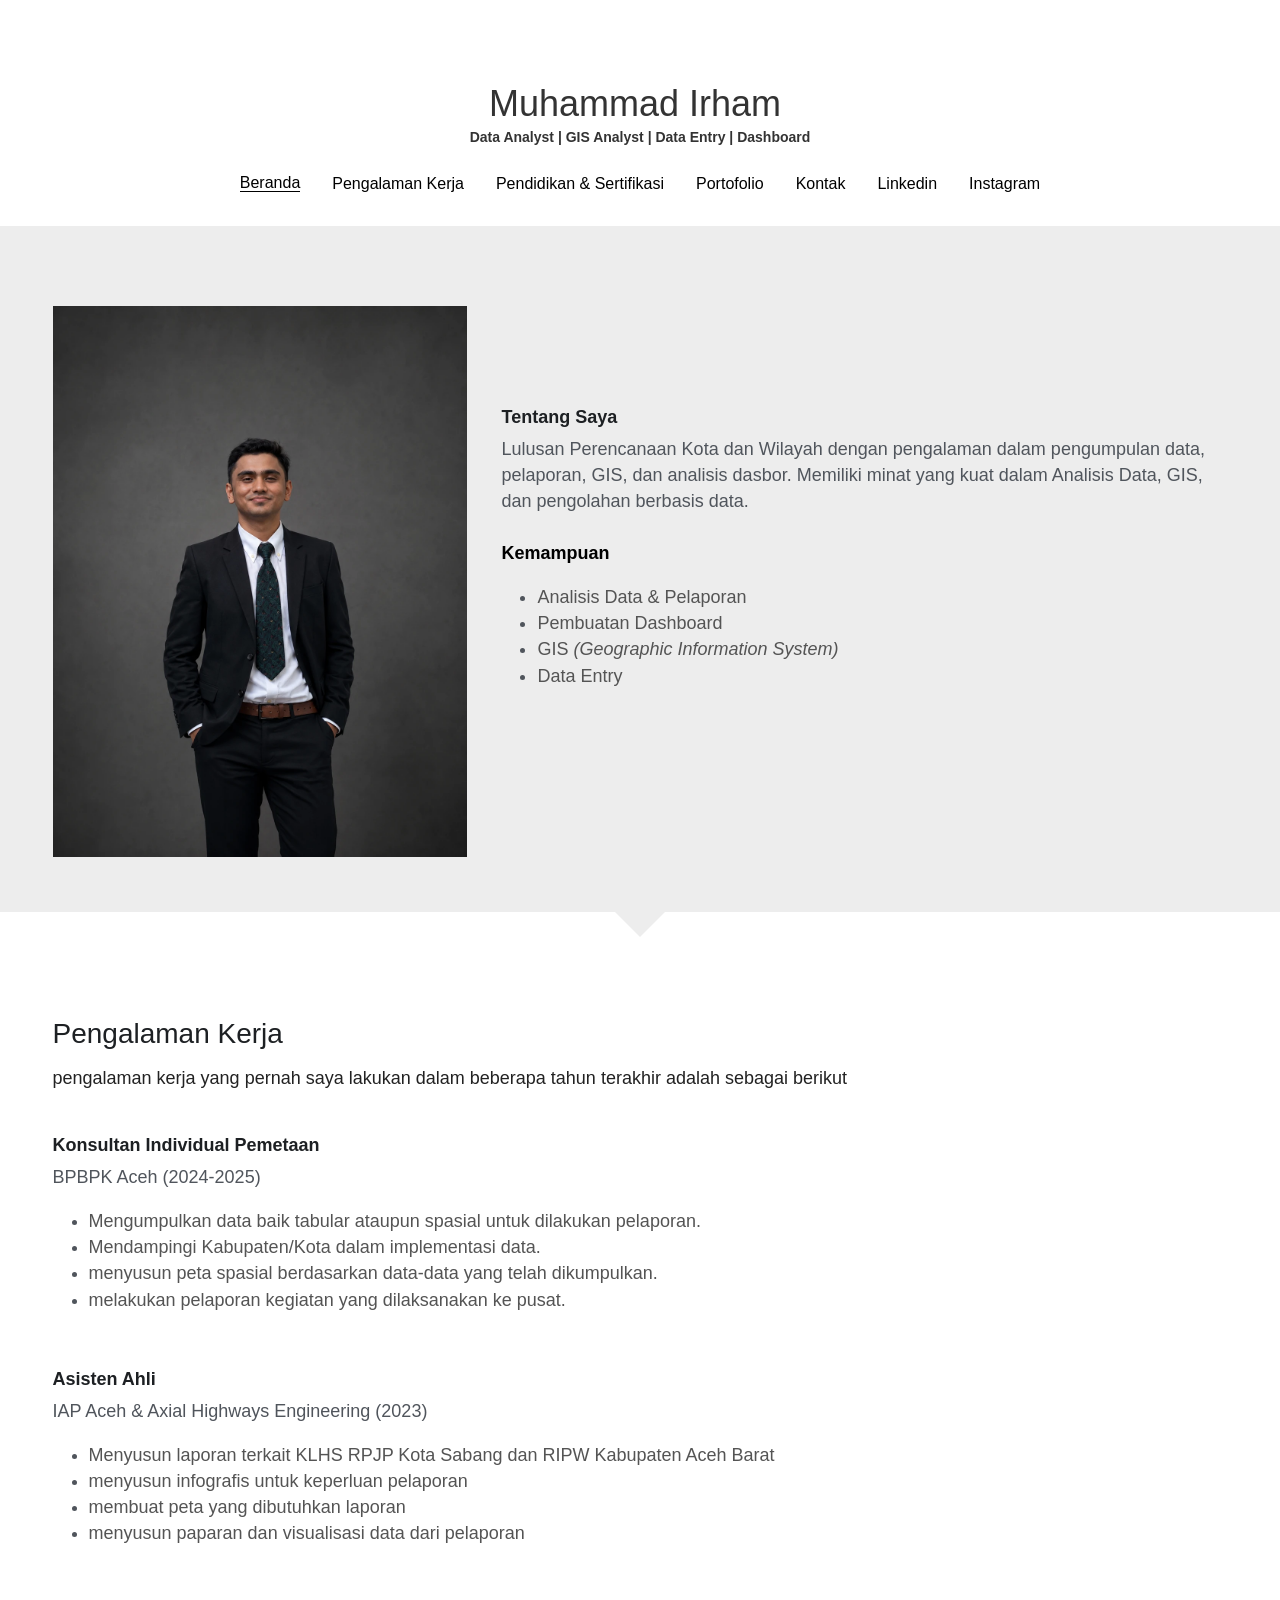
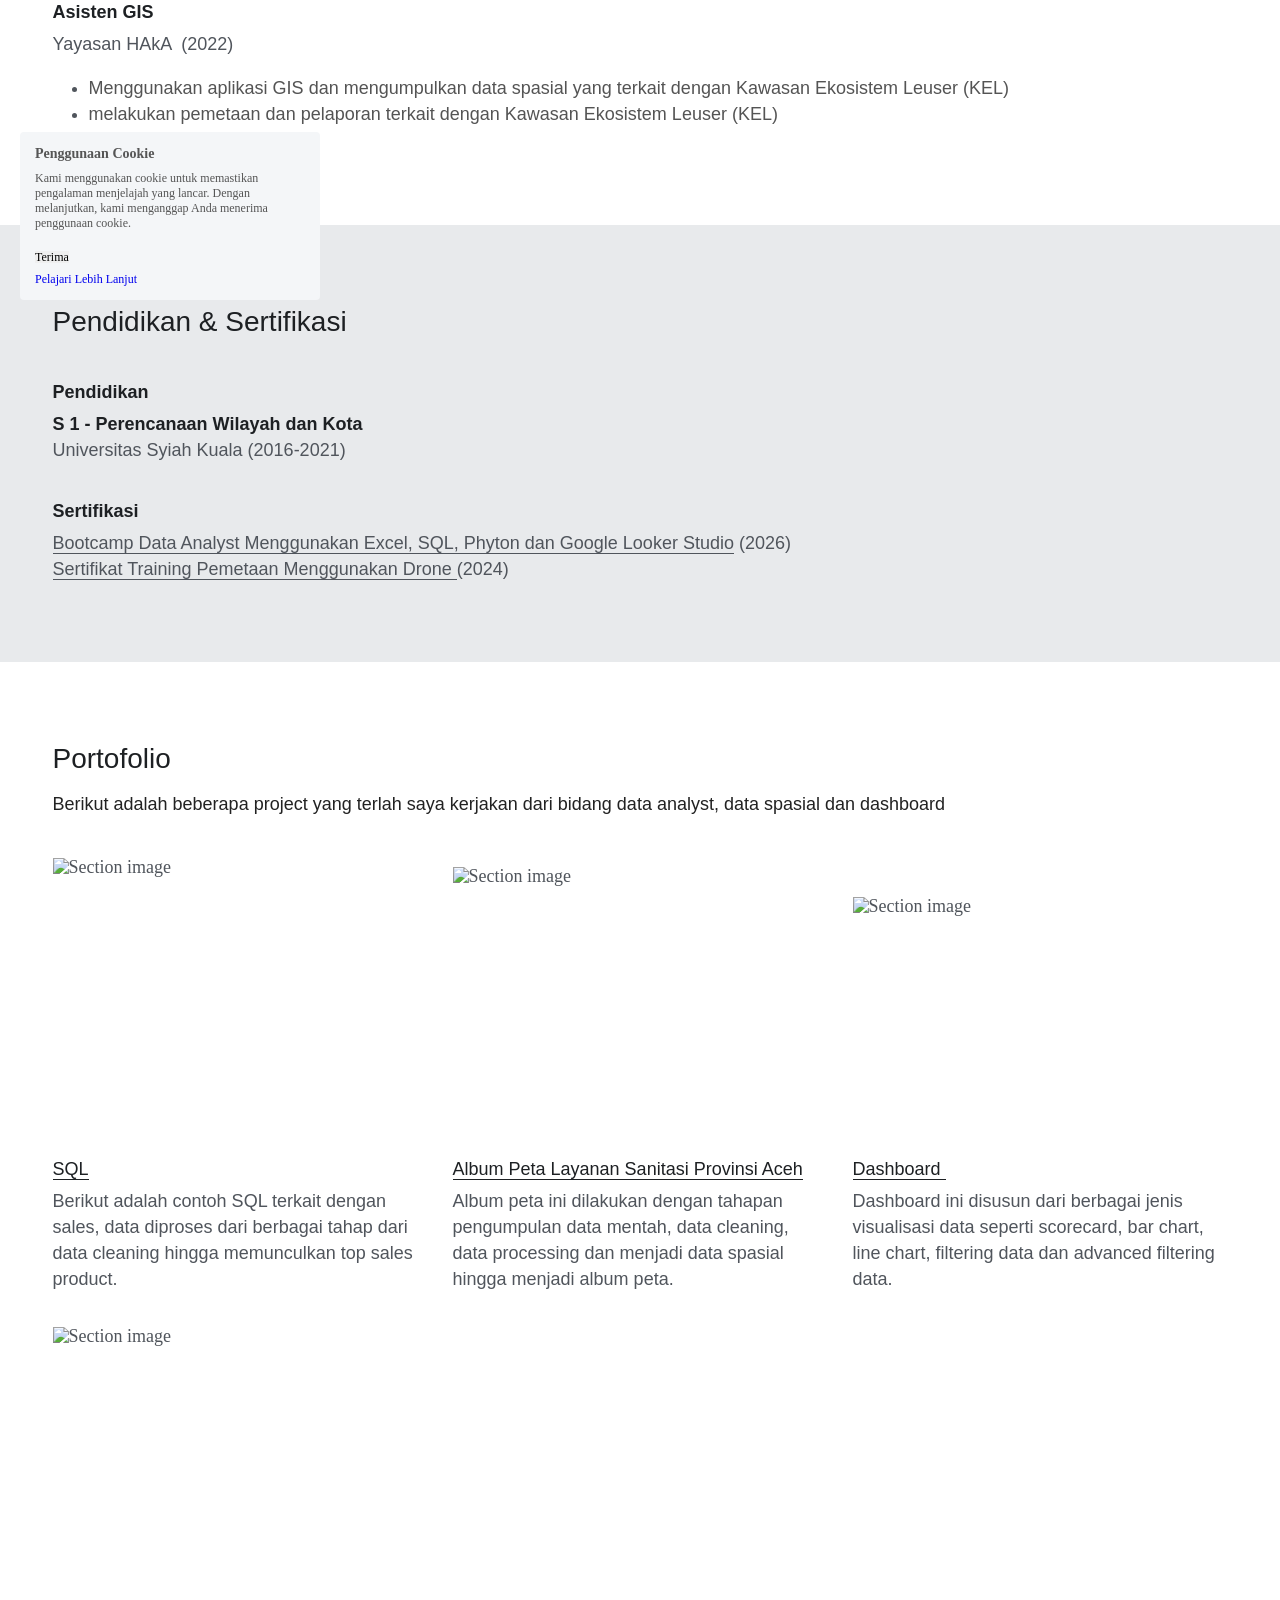
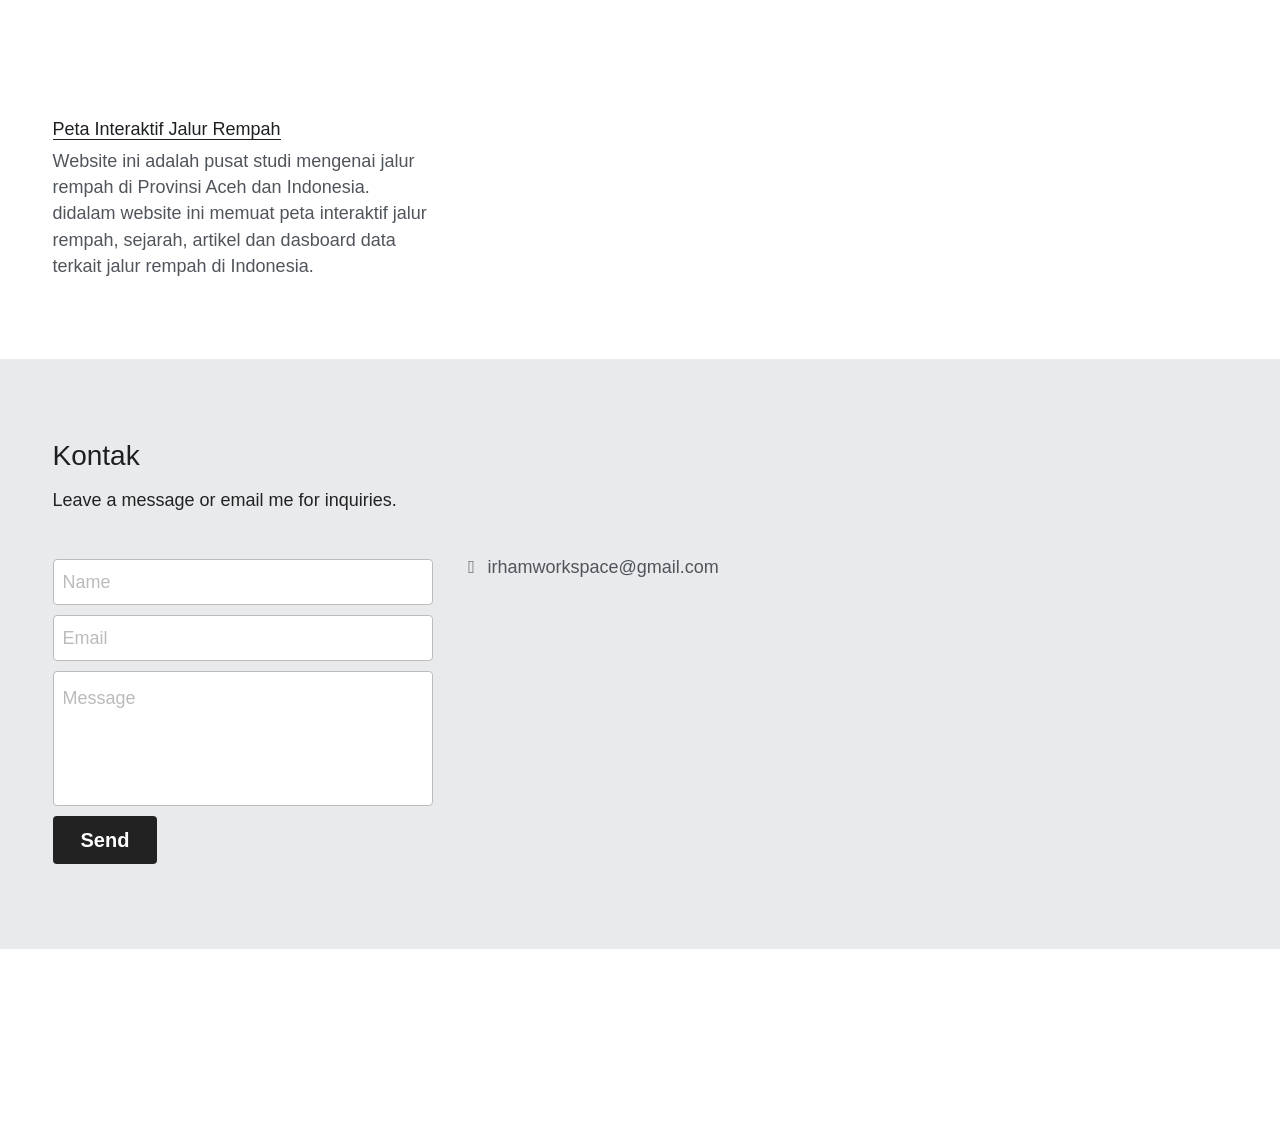
==== Website Portofolio Muhammad Irham.html @ 1e90a268 "Add files via upload" ====
<!DOCTYPE html>
<!-- saved from url=(0041)https://irhamportofolio.mystrikingly.com/ -->
<html itemscope="" itemtype="http://schema.org/WebPage" lang="id" xmlns:og="http://ogp.me/ns#" xmlns="http://www.w3.org/1999/xhtml"><head><meta http-equiv="Content-Type" content="text/html; charset=UTF-8"><style data-rc-order="prependQueue" data-rc-priority="-999" data-css-hash="tu2xys" data-token-hash="1yptnjj">.anticon{display:inline-flex;align-items:center;color:inherit;font-style:normal;line-height:0;text-align:center;text-transform:none;vertical-align:-0.125em;text-rendering:optimizeLegibility;-webkit-font-smoothing:antialiased;-moz-osx-font-smoothing:grayscale;}.anticon >*{line-height:1;}.anticon svg{display:inline-block;}.anticon .anticon .anticon-icon{display:block;}</style><style data-rc-order="prependQueue" data-rc-priority="-999" data-css-hash="czyo4o" data-token-hash="1yptnjj">[class^="s-kit-modal"],[class*=" s-kit-modal"]{font-family:'open_sans','Open Sans',sans-serif;font-size:12px;box-sizing:border-box;}[class^="s-kit-modal"]::before,[class*=" s-kit-modal"]::before,[class^="s-kit-modal"]::after,[class*=" s-kit-modal"]::after{box-sizing:border-box;}[class^="s-kit-modal"] [class^="s-kit-modal"],[class*=" s-kit-modal"] [class^="s-kit-modal"],[class^="s-kit-modal"] [class*=" s-kit-modal"],[class*=" s-kit-modal"] [class*=" s-kit-modal"]{box-sizing:border-box;}[class^="s-kit-modal"] [class^="s-kit-modal"]::before,[class*=" s-kit-modal"] [class^="s-kit-modal"]::before,[class^="s-kit-modal"] [class*=" s-kit-modal"]::before,[class*=" s-kit-modal"] [class*=" s-kit-modal"]::before,[class^="s-kit-modal"] [class^="s-kit-modal"]::after,[class*=" s-kit-modal"] [class^="s-kit-modal"]::after,[class^="s-kit-modal"] [class*=" s-kit-modal"]::after,[class*=" s-kit-modal"] [class*=" s-kit-modal"]::after{box-sizing:border-box;}.s-kit-modal-root .s-kit-modal-wrap-rtl{direction:rtl;}.s-kit-modal-root .s-kit-modal-centered{text-align:center;}.s-kit-modal-root .s-kit-modal-centered::before{display:inline-block;width:0;height:100%;vertical-align:middle;content:"";}.s-kit-modal-root .s-kit-modal-centered .s-kit-modal{top:0;display:inline-block;padding-bottom:0;text-align:start;vertical-align:middle;}@media (max-width: 767px){.s-kit-modal-root .s-kit-modal{margin:8px auto;}.s-kit-modal-root .s-kit-modal-centered .s-kit-modal{flex:1;}}.s-kit-modal{box-sizing:border-box;margin:0 auto;padding:0;color:rgba(0,0,0,0.88);font-size:12px;line-height:1.5714285714285714;list-style:none;font-family:'open_sans','Open Sans',sans-serif;pointer-events:none;position:relative;top:100px;width:auto;padding-bottom:24px;}.s-kit-modal .s-kit-modal-title{margin:0;color:#4b5056;font-weight:600;font-size:20px;line-height:1.5;word-wrap:break-word;}.s-kit-modal .s-kit-modal-content{position:relative;background-color:#ffffff;background-clip:padding-box;border:0;border-radius:3px;box-shadow:none;pointer-events:auto;}.s-kit-modal .s-kit-modal-close{position:absolute;right:15px;z-index:1010;padding:0;color:rgba(0,0,0,0.45);font-weight:600;line-height:1;text-decoration:none;background:transparent;border-radius:3px;border:0;outline:0;cursor:pointer;transition:color 0.2s,background-color 0.2s;}.s-kit-modal .s-kit-modal-close-x{display:flex;font-size:30px;font-style:normal;justify-content:center;text-transform:none;text-rendering:auto;}.s-kit-modal .s-kit-modal-close:disabled{pointer-events:none;}.s-kit-modal .s-kit-modal-close:hover{color:rgba(0,0,0,0.88);background-color:rgba(0,0,0,0.06);text-decoration:none;}.s-kit-modal .s-kit-modal-close:active{background-color:rgba(0,0,0,0.15);}.s-kit-modal .s-kit-modal-close:focus-visible{outline:3px solid #91caff;outline-offset:1px;transition:outline-offset 0s,outline 0s;}.s-kit-modal .s-kit-modal-header{color:rgba(0,0,0,0.88);background:#ffffff;border-radius:3px 3px 0 0;border-bottom:none;}.s-kit-modal .s-kit-modal-body{font-size:12px;line-height:1.5714285714285714;word-wrap:break-word;}.s-kit-modal .s-kit-modal-body .s-kit-modal-body-skeleton{width:100%;height:100%;display:flex;justify-content:center;align-items:center;margin:16px auto;}.s-kit-modal .s-kit-modal-footer{text-align:end;background:transparent;margin-top:12px;padding:0;border-top:none;border-radius:0;}.s-kit-modal .s-kit-modal-footer >.s-kit-btn+.s-kit-btn{margin-left:8px;}.s-kit-modal .s-kit-modal-open{overflow:hidden;}.s-kit-modal-pure-panel{top:auto;padding:0;display:flex;flex-direction:column;}.s-kit-modal-pure-panel .s-kit-modal-content,.s-kit-modal-pure-panel .s-kit-modal-body,.s-kit-modal-pure-panel .s-kit-modal-confirm-body-wrapper{display:flex;flex-direction:column;flex:auto;}.s-kit-modal-pure-panel .s-kit-modal-confirm-body{margin-bottom:auto;}.s-kit-modal-root .s-kit-modal-wrap-rtl{direction:rtl;}.s-kit-modal-root .s-kit-modal-wrap-rtl .s-kit-modal-confirm-body{direction:rtl;}.s-kit-modal-root .s-kit-modal.s-kit-zoom-enter,.s-kit-modal-root .s-kit-modal.s-kit-zoom-appear{transform:none;opacity:0;animation-duration:0.3s;user-select:none;}.s-kit-modal-root .s-kit-modal.s-kit-zoom-leave .s-kit-modal-content{pointer-events:none;}.s-kit-modal-root .s-kit-modal-mask{position:fixed;top:0;right:0;bottom:0;left:0;z-index:1000;height:100%;background-color:rgba(0, 0, 0, 0.6);pointer-events:none;}.s-kit-modal-root .s-kit-modal-mask .s-kit-modal-hidden{display:none;}.s-kit-modal-root .s-kit-modal-wrap{position:fixed;top:0;right:0;bottom:0;left:0;overflow:auto;outline:0;-webkit-overflow-scrolling:touch;}.s-kit-modal-root .s-kit-fade-enter,.s-kit-modal-root .s-kit-fade-appear{animation-duration:0.2s;animation-fill-mode:both;animation-play-state:paused;}.s-kit-modal-root .s-kit-fade-leave{animation-duration:0.2s;animation-fill-mode:both;animation-play-state:paused;}.s-kit-modal-root .s-kit-fade-enter.s-kit-fade-enter-active,.s-kit-modal-root .s-kit-fade-appear.s-kit-fade-appear-active{animation-name:antFadeIn;animation-play-state:running;}.s-kit-modal-root .s-kit-fade-leave.s-kit-fade-leave-active{animation-name:antFadeOut;animation-play-state:running;pointer-events:none;}.s-kit-modal-root .s-kit-fade-enter,.s-kit-modal-root .s-kit-fade-appear{opacity:0;animation-timing-function:linear;}.s-kit-modal-root .s-kit-fade-leave{animation-timing-function:linear;}.s-kit-zoom-enter,.s-kit-zoom-appear{animation-duration:0.2s;animation-fill-mode:both;animation-play-state:paused;}.s-kit-zoom-leave{animation-duration:0.2s;animation-fill-mode:both;animation-play-state:paused;}.s-kit-zoom-enter.s-kit-zoom-enter-active,.s-kit-zoom-appear.s-kit-zoom-appear-active{animation-name:antZoomIn;animation-play-state:running;}.s-kit-zoom-leave.s-kit-zoom-leave-active{animation-name:antZoomOut;animation-play-state:running;pointer-events:none;}.s-kit-zoom-enter,.s-kit-zoom-appear{transform:scale(0);opacity:0;animation-timing-function:cubic-bezier(0.08, 0.82, 0.17, 1);}.s-kit-zoom-enter-prepare,.s-kit-zoom-appear-prepare{transform:none;}.s-kit-zoom-leave{animation-timing-function:cubic-bezier(0.78, 0.14, 0.15, 0.86);}.s-kit-modal-root .s-kit-modal{--s-kit-modal-sm-width:var(--s-kit-modal-xs-width);--s-kit-modal-md-width:var(--s-kit-modal-sm-width);--s-kit-modal-lg-width:var(--s-kit-modal-md-width);--s-kit-modal-xl-width:var(--s-kit-modal-lg-width);--s-kit-modal-xxl-width:var(--s-kit-modal-xl-width);width:var(--s-kit-modal-xs-width);}@media (min-width: 576px){.s-kit-modal-root .s-kit-modal{width:var(--s-kit-modal-sm-width);}}@media (min-width: 768px){.s-kit-modal-root .s-kit-modal{width:var(--s-kit-modal-md-width);}}@media (min-width: 992px){.s-kit-modal-root .s-kit-modal{width:var(--s-kit-modal-lg-width);}}@media (min-width: 1200px){.s-kit-modal-root .s-kit-modal{width:var(--s-kit-modal-xl-width);}}@media (min-width: 1600px){.s-kit-modal-root .s-kit-modal{width:var(--s-kit-modal-xxl-width);}}</style><style data-rc-order="prependQueue" data-rc-priority="-999" data-css-hash="_effect-antFadeIn">@keyframes antFadeIn{0%{opacity:0;}100%{opacity:1;}}</style><style data-rc-order="prependQueue" data-rc-priority="-999" data-css-hash="_effect-antFadeOut">@keyframes antFadeOut{0%{opacity:1;}100%{opacity:0;}}</style><style data-rc-order="prependQueue" data-rc-priority="-999" data-css-hash="_effect-antZoomIn">@keyframes antZoomIn{0%{transform:scale(0.2);opacity:0;}100%{transform:scale(1);opacity:1;}}</style><style data-rc-order="prependQueue" data-rc-priority="-999" data-css-hash="_effect-antZoomOut">@keyframes antZoomOut{0%{transform:scale(1);}100%{transform:scale(0.2);opacity:0;}}</style><style data-rc-order="prependQueue" data-css-hash="1yvhc8f" data-token-hash="6iifby">.anticon{display:inline-flex;align-items:center;color:inherit;font-style:normal;line-height:0;text-align:center;text-transform:none;vertical-align:-0.125em;text-rendering:optimizeLegibility;-webkit-font-smoothing:antialiased;-moz-osx-font-smoothing:grayscale;}.anticon >*{line-height:1;}.anticon svg{display:inline-block;}.anticon .anticon .anticon-icon{display:block;}</style>
<title>Irham's Portofolio on Strikingly</title>
<!-- removing_gon has activated 100%, so we add not_removing_gon rollout for specific user -->
<script async="" type="text/javascript" src="./Website Portofolio Muhammad Irham_files/bugsnag-3.min.js.download"></script><script type="text/javascript" async="" src="./Website Portofolio Muhammad Irham_files/keen.min.js.download"></script><script async="" src="./Website Portofolio Muhammad Irham_files/analytics.js.download"></script><script>
//<![CDATA[
window.$S={};$S.app_instances=[];$S.nav=[{"name":"\/home","uid":"2e74e4ab-fbbb-4103-b5e5-07cab5f9227f","memberOnly":false,"hasPassword":false,"isHomePage":true}];$S.conf={"SUPPORTED_CURRENCY":[{"code":"AED","symbol":"\u062f.\u0625","decimal":".","thousand":",","precision":2,"name":"Dirham Uni Emirat Arab"},{"code":"AFN","symbol":"\u060b","decimal":".","thousand":",","precision":2,"name":"Afghani Afghanistan"},{"code":"ALL","symbol":"Lek","decimal":",","thousand":".","precision":2,"name":"Lek Albania"},{"code":"AMD","symbol":"\u058f","decimal":",","thousand":".","precision":2,"name":"Dram Armenia"},{"code":"ANG","symbol":"\u0192","decimal":",","thousand":".","precision":2,"name":"Gulden Antillen Belanda"},{"code":"AOA","symbol":"Kz","decimal":",","thousand":".","precision":2,"name":"Kwanza Angola"},{"code":"ARS","symbol":"$","decimal":",","thousand":".","precision":2,"name":"Peso Argentina"},{"code":"AUD","symbol":"A$","decimal":".","thousand":" ","precision":2,"name":"Dolar Australia"},{"code":"AWG","symbol":"\u0192","decimal":".","thousand":",","precision":2,"name":"Florin Aruba"},{"code":"AZN","symbol":"\u20bc","decimal":".","thousand":",","precision":2,"name":"Manat Azerbaijan"},{"code":"BAM","symbol":"KM","decimal":",","thousand":".","precision":2,"name":"Mark Bosnia dan Herzegovina"},{"code":"BBD","symbol":"$","decimal":".","thousand":",","precision":2,"name":"Dolar Barbados"},{"code":"BDT","symbol":"Tk","decimal":".","thousand":",","precision":2,"name":"Taka Bangladesh"},{"code":"BGN","symbol":"\u043b\u0432","decimal":",","thousand":".","precision":2,"name":"Lev Bulgaria"},{"code":"BHD","symbol":"\u062f.\u0628","decimal":".","thousand":",","precision":3,"name":"Dinar Bahrain"},{"code":"BIF","symbol":"FBu","decimal":".","thousand":",","precision":0,"name":"Franc Burundi"},{"code":"BMD","symbol":"$","decimal":".","thousand":",","precision":2,"name":"Dolar Bermuda"},{"code":"BND","symbol":"$","decimal":".","thousand":",","precision":2,"name":"Dolar Brunei"},{"code":"BOB","symbol":"$b","decimal":",","thousand":".","precision":2,"name":"Boliviano Bolivia"},{"code":"BRL","symbol":"R$","decimal":",","thousand":".","precision":2,"name":"Real Brasil","format":"%s %v"},{"code":"BSD","symbol":"$","decimal":".","thousand":",","precision":2,"name":"Dolar Bahama"},{"code":"BTN","symbol":"Nu.","decimal":".","thousand":",","precision":2,"name":"Ngultrum Bhutan"},{"code":"BWP","symbol":"P","decimal":".","thousand":",","precision":2,"name":"Pula Botswana"},{"code":"BYN","symbol":"Br","decimal":".","thousand":",","precision":2,"name":"Ruble Belarusia"},{"code":"BZD","symbol":"BZ$","decimal":".","thousand":",","precision":2,"name":"Dolar Belize"},{"code":"CAD","symbol":"$","decimal":".","thousand":",","precision":2,"name":"Dolar Kanada"},{"code":"CDF","symbol":"FC","decimal":".","thousand":",","precision":2,"name":"Franc Kongo"},{"code":"CHF","symbol":"CHF","decimal":".","thousand":"'","precision":2,"name":"Franc Swiss","format":"%s %v"},{"code":"CLP","symbol":"$","decimal":"","thousand":".","precision":0,"name":"Peso Chili"},{"code":"CNY","symbol":"\u00a5","decimal":".","thousand":",","precision":2,"name":"Yuan Cina"},{"code":"CRC","symbol":"\u20a1","decimal":",","thousand":".","precision":2,"name":"Col\u00f3n Costa Rica"},{"code":"CUP","symbol":"$","decimal":".","thousand":",","precision":2,"name":"Peso Cuba"},{"code":"CVE","symbol":"$","decimal":".","thousand":",","precision":2,"name":"Escudo Tanjung Verde"},{"code":"CZK","symbol":"K\u010d","decimal":",","thousand":".","precision":2,"name":"Koruna Ceko","format":"%v %s"},{"code":"DJF","symbol":"Fdj","decimal":".","thousand":",","precision":0,"name":"Franc Djibouti"},{"code":"DKK","symbol":"kr","decimal":".","thousand":",","precision":2,"name":"Krone Denmark","format":"%v %s"},{"code":"DOP","symbol":"RD$","decimal":".","thousand":",","precision":2,"name":"Peso Dominika"},{"code":"DZD","symbol":"\u062f\u062c","decimal":",","thousand":".","precision":2,"name":"Dinar Aljazair"},{"code":"EGP","symbol":"E\u00a3","decimal":".","thousand":",","precision":2,"name":"Pound Mesir"},{"code":"ERN","symbol":"Nkf","decimal":".","thousand":",","precision":2,"name":"Nakfa Eritrea"},{"code":"ETB","symbol":"Br","decimal":".","thousand":",","precision":2,"name":"Birr Ethiopia"},{"code":"EUR","symbol":"\u20ac","decimal":",","thousand":".","precision":2,"name":"Euro","format":"%v %s"},{"code":"FJD","symbol":"$","decimal":".","thousand":",","precision":2,"name":"Dolar Fiji"},{"code":"FKP","symbol":"\u00a3","decimal":".","thousand":",","precision":2,"name":"Pound Kepulauan Falkland"},{"code":"GBP","symbol":"\u00a3","decimal":".","thousand":",","precision":2,"name":"Pound Inggris"},{"code":"GEL","symbol":"\u10da","decimal":",","thousand":".","precision":2,"name":"Lari Georgia"},{"code":"GGP","symbol":"\u00a3","decimal":".","thousand":",","precision":2,"name":"Pound Guernsey"},{"code":"GHS","symbol":"GH\u20b5","decimal":".","thousand":",","precision":2,"name":"Cedi Ghana"},{"code":"GIP","symbol":"\u00a3","decimal":".","thousand":",","precision":2,"name":"Pound Gibraltar"},{"code":"GMD","symbol":"D","decimal":".","thousand":",","precision":2,"name":"Dalasi Gambia"},{"code":"GNF","symbol":"\u20a3","decimal":".","thousand":",","precision":0,"name":"Franc Guinea"},{"code":"GTQ","symbol":"Q","decimal":".","thousand":",","precision":2,"name":"Quetzal Guatemala"},{"code":"GYD","symbol":"G$","decimal":".","thousand":",","precision":2,"name":"Dolar Guyana"},{"code":"HKD","symbol":"HK$","decimal":".","thousand":",","precision":2,"name":"Dolar Hong Kong"},{"code":"HNL","symbol":"L","decimal":".","thousand":",","precision":2,"name":"Lempira Honduras"},{"code":"HRK","symbol":"kn","decimal":".","thousand":",","precision":2,"name":"Kuna Kroasia"},{"code":"HTG","symbol":"G","decimal":".","thousand":",","precision":2,"name":"Gourde Haiti"},{"code":"HUF","symbol":"Ft","decimal":"","thousand":",","precision":0,"name":"Forint Hungaria","format":"%v %s"},{"code":"ILS","symbol":"\u20aa","decimal":".","thousand":",","precision":2,"name":"Shekel Baru Israel"},{"code":"IMP","symbol":"\u00a3","decimal":".","thousand":",","precision":2,"name":"Pound Isle of Man"},{"code":"INR","symbol":"\u20b9","decimal":".","thousand":",","precision":2,"name":"Rupee India"},{"code":"IQD","symbol":"\u062f.\u0639","decimal":".","thousand":",","precision":3,"name":"Dinar Iraq"},{"code":"IRR","symbol":"\u062a\u0648\u0645\u0627\u0646","decimal":".","thousand":",","precision":2,"name":"Rial Iran"},{"code":"ISK","symbol":"kr","decimal":",","thousand":".","precision":2,"name":"Krona Islandia"},{"code":"JEP","symbol":"\u00a3","decimal":".","thousand":",","precision":2,"name":"Pound Jersey"},{"code":"JMD","symbol":"J$","decimal":".","thousand":",","precision":2,"name":"Dolar Jamaika"},{"code":"JOD","symbol":"JD","decimal":".","thousand":",","precision":3,"name":"Dinar Yordania"},{"code":"JPY","symbol":"\u00a5","decimal":"","thousand":",","precision":0,"name":"Yen Jepang","format":"%s %v"},{"code":"KES","symbol":"KSh","decimal":".","thousand":",","precision":2,"name":"Shilling Kenya"},{"code":"KGS","symbol":"\u043b\u0432","decimal":",","thousand":".","precision":2,"name":"Som Kirgizstan"},{"code":"KHR","symbol":"\u17db","decimal":".","thousand":",","precision":2,"name":"Riel Kamboja"},{"code":"KMF","symbol":"CF","decimal":".","thousand":",","precision":0,"name":"Franc Komoro"},{"code":"KPW","symbol":"\u20a9","decimal":".","thousand":",","precision":2,"name":"Won Korea Utara"},{"code":"KRW","symbol":"\uc6d0","decimal":"","thousand":",","precision":0,"name":"Won Korea Selatan","format":"%v %s"},{"code":"KWD","symbol":"\u062f.\u0643","decimal":".","thousand":",","precision":3,"name":"Dinar Kuwait"},{"code":"KYD","symbol":"CI$","decimal":".","thousand":",","precision":2,"name":"Dolar Kepulauan Cayman"},{"code":"KZT","symbol":"\u20b8","decimal":",","thousand":".","precision":2,"name":"Tenge Kazakhstan"},{"code":"LBP","symbol":"LL","decimal":".","thousand":",","precision":2,"name":"Pound Lebanon"},{"code":"LKR","symbol":"\u20a8","decimal":".","thousand":",","precision":2,"name":"Rupee Sri Lanka"},{"code":"LRD","symbol":"LR$","decimal":".","thousand":",","precision":2,"name":"Dolar Liberia"},{"code":"LSL","symbol":"M","decimal":".","thousand":",","precision":2,"name":"Loti Lesotho"},{"code":"LYD","symbol":"LD","decimal":".","thousand":",","precision":3,"name":"Dinar Libya"},{"code":"MAD","symbol":"\u062f.\u0645.","decimal":",","thousand":".","precision":2,"name":"Dirham Maroko"},{"code":"MDL","symbol":"L","decimal":",","thousand":".","precision":2,"name":"Leu Moldova"},{"code":"MGA","symbol":"Ar","decimal":".","thousand":",","precision":0,"name":"Ariary Malagasi"},{"code":"MKD","symbol":"\u0434\u0435\u043d","decimal":",","thousand":".","precision":2,"name":"Denar Makedonia"},{"code":"MMK","symbol":"Ks","decimal":".","thousand":",","precision":2,"name":"Kyat Myanmar"},{"code":"MNT","symbol":"\u20ae","decimal":".","thousand":",","precision":2,"name":"Tugrik Mongolia"},{"code":"MOP","symbol":"MOP$","decimal":".","thousand":",","precision":2,"name":"Pataca Makau"},{"code":"MRO","symbol":"UM","decimal":".","thousand":",","precision":2,"name":"Ouguiya Mauritania"},{"code":"MRU","symbol":"UM","decimal":".","thousand":",","precision":2,"name":"Mauritanian ouguiya"},{"code":"MUR","symbol":"\u20a8","decimal":".","thousand":",","precision":2,"name":"Rupee Mauritius"},{"code":"MVR","symbol":"Rf","decimal":".","thousand":",","precision":2,"name":"Rufiyaa Maladewa"},{"code":"MWK","symbol":"K","decimal":".","thousand":",","precision":2,"name":"Kwacha Malawi"},{"code":"MXN","symbol":"$","decimal":".","thousand":",","precision":2,"name":"Peso Meksiko"},{"code":"MYR","symbol":"RM","decimal":".","thousand":",","precision":2,"name":"Ringgit Malaysia"},{"code":"MZN","symbol":"MT","decimal":",","thousand":".","precision":2,"name":"Metical Mozambik"},{"code":"NAD","symbol":"N$","decimal":".","thousand":",","precision":2,"name":"Dolar Namibia"},{"code":"NGN","symbol":"\u20a6","decimal":".","thousand":",","precision":2,"name":"Naira Nigeria"},{"code":"NIO","symbol":"C$","decimal":".","thousand":",","precision":2,"name":"C\u00f3rdoba Nikaragua"},{"code":"NOK","symbol":"kr","decimal":",","thousand":".","precision":2,"name":"Krone Norwegia","format":"%v %s"},{"code":"NPR","symbol":"\u20a8","decimal":".","thousand":",","precision":2,"name":"Rupee Nepal"},{"code":"NZD","symbol":"$","decimal":".","thousand":",","precision":2,"name":"Dolar Selandia Baru"},{"code":"OMR","symbol":"\u0631.\u0639.","decimal":".","thousand":",","precision":3,"name":"Rial Oman"},{"code":"PAB","symbol":"B\/.","decimal":".","thousand":",","precision":2,"name":"Balboa Panama"},{"code":"PEN","symbol":"S\/.","decimal":".","thousand":",","precision":2,"name":"Sol Peru"},{"code":"PGK","symbol":"K","decimal":".","thousand":",","precision":2,"name":"Kina Papua Nugini"},{"code":"PHP","symbol":"\u20b1","decimal":".","thousand":",","precision":2,"name":"Peso Filipina"},{"code":"PKR","symbol":"\u20a8","decimal":".","thousand":",","precision":2,"name":"Rupee Pakistan"},{"code":"PLN","symbol":"z\u0142","decimal":",","thousand":" ","precision":2,"name":"Zloty Polandia","format":"%v %s"},{"code":"PYG","symbol":"\u20b2","decimal":",","thousand":".","precision":0,"name":"Guaran\u00ed Paraguay"},{"code":"QAR","symbol":"\u0631.\u0642","decimal":".","thousand":",","precision":2,"name":"Riyal Qatar"},{"code":"RON","symbol":"lei","decimal":",","thousand":".","precision":2,"name":"Leu Rumania"},{"code":"RSD","symbol":"\u0434\u0438\u043d","decimal":",","thousand":".","precision":2,"name":"Dinar Serbia"},{"code":"RUB","symbol":"\u20bd","decimal":",","thousand":".","precision":2,"name":"Rubel Rusia","format":"%v %s"},{"code":"RWF","symbol":"FRw","decimal":".","thousand":",","precision":0,"name":"Franc Rwanda"},{"code":"SAR","symbol":"\u0631.\u0633","decimal":".","thousand":",","precision":2,"name":"Riyal Arab Saudi"},{"code":"SBD","symbol":"SI$","decimal":".","thousand":",","precision":2,"name":"Dolar Kepulauan Solomon"},{"code":"SCR","symbol":"SRe","decimal":".","thousand":",","precision":2,"name":"Rupee Seychelles"},{"code":"SDG","symbol":"SDG","decimal":".","thousand":",","precision":2,"name":"Pound Sudan"},{"code":"SEK","symbol":"kr","decimal":".","thousand":" ","precision":2,"name":"Krona Swedia","format":"%v %s"},{"code":"SGD","symbol":"S$","decimal":".","thousand":",","precision":2,"name":"Dolar Singapura"},{"code":"SHP","symbol":"\u00a3","decimal":".","thousand":",","precision":2,"name":"Pound Saint Helena"},{"code":"SLL","symbol":"Le","decimal":".","thousand":",","precision":2,"name":"Leone Sierra Leone"},{"code":"SOS","symbol":"S","decimal":".","thousand":",","precision":2,"name":"Shilling Somalia"},{"code":"SRD","symbol":"$","decimal":",","thousand":".","precision":2,"name":"Dolar Suriname"},{"code":"SSP","symbol":"SS\u00a3","decimal":".","thousand":",","precision":2,"name":"Pound Sudan Selatan"},{"code":"STD","symbol":"Db","decimal":".","thousand":",","precision":2,"name":"Dobra S\u00e3o Tom\u00e9"},{"code":"STN","symbol":"Db","decimal":".","thousand":",","precision":2,"name":"Dobra Sao Tome dan Principe"},{"code":"SYP","symbol":"LS","decimal":".","thousand":",","precision":2,"name":"Syrian pound"},{"code":"SZL","symbol":"E","decimal":".","thousand":",","precision":2,"name":"Lilangeni Swaziland"},{"code":"THB","symbol":"\u0e3f","decimal":".","thousand":",","precision":2,"name":"Baht Thailand"},{"code":"TJS","symbol":"SM","decimal":".","thousand":",","precision":2,"name":"Somoni Tajikistan"},{"code":"TMT","symbol":"T","decimal":".","thousand":",","precision":2,"name":"Manat Turkmenistan"},{"code":"TND","symbol":"\u062f.\u062a","decimal":".","thousand":",","precision":3,"name":"Dinar Tunisia"},{"code":"TOP","symbol":"T$","decimal":".","thousand":",","precision":2,"name":"Pa\u02bbanga Tonga"},{"code":"TRY","symbol":"\u20ba","decimal":".","thousand":",","precision":2,"name":"Lira Turki"},{"code":"TTD","symbol":"TT$","decimal":".","thousand":",","precision":2,"name":"Dolar Trinidad dan Tobago"},{"code":"TWD","symbol":"NT$","decimal":"","thousand":",","precision":0,"name":"Dolar Baru Taiwan"},{"code":"TZS","symbol":"Tsh","decimal":".","thousand":",","precision":2,"name":"Shilling Tanzania"},{"code":"UAH","symbol":"\u20b4","decimal":".","thousand":",","precision":2,"name":"Hryvnia Ukraina"},{"code":"UGX","symbol":"USh","decimal":".","thousand":",","precision":2,"name":"Shilling Uganda"},{"code":"USD","symbol":"$","decimal":".","thousand":",","precision":2,"name":"Dolar Amerika Serikat"},{"code":"UYU","symbol":"$U","decimal":",","thousand":".","precision":2,"name":"Peso Uruguay"},{"code":"UZS","symbol":"\u043b\u0432","decimal":",","thousand":".","precision":2,"name":"So\u02bbm Uzbekistan"},{"code":"VES","symbol":"Bs.S.","decimal":".","thousand":",","precision":2,"name":"Bol\u00edvar Venezuela"},{"code":"VUV","symbol":"VT","decimal":".","thousand":",","precision":0,"name":"Vatu Vanuatu"},{"code":"WST","symbol":"WS$","decimal":".","thousand":",","precision":2,"name":"T\u0101l\u0101 Samoa"},{"code":"XAF","symbol":"FCFA","decimal":".","thousand":",","precision":0,"name":"Franc CFA Afrika Tengah"},{"code":"XCD","symbol":"EC$","decimal":".","thousand":",","precision":2,"name":"Dolar Karibia Timur"},{"code":"XDR","symbol":"SDR","decimal":".","thousand":"","precision":0,"name":"Hak penarikan khusus"},{"code":"XOF","symbol":"CFA","decimal":".","thousand":",","precision":0,"name":"Franc CFA Afrika Barat"},{"code":"XPF","symbol":"\u20a3","decimal":".","thousand":",","precision":0,"name":"Franc CFP"},{"code":"YER","symbol":"\u0631.\u064a","decimal":".","thousand":",","precision":2,"name":"Rial Yaman"},{"code":"ZAR","symbol":"R","decimal":".","thousand":",","precision":2,"name":"Rand Afrika Selatan"},{"code":"ZMW","symbol":"K","decimal":",","thousand":".","precision":2,"name":"Kwacha Zambia"},{"code":"IDR","symbol":"Rp ","decimal":"","thousand":".","precision":0,"name":"Rupiah Indonesia"},{"code":"VND","symbol":"\u20ab","decimal":"","thousand":".","precision":0,"name":"Dong Vietnam","format":"%v%s"},{"code":"LAK","symbol":"\u20ad","decimal":".","thousand":",","precision":2,"name":"Kip Laos"},{"code":"COP","symbol":"$","decimal":".","thousand":",","precision":0,"name":"Peso Kolombia"}],"pages_show_static_path":"https:\/\/static-assets.strikinglycdn.com\/pages_show_static-b16d0a512ca17cfdc3358b2e2ec5ea2c077cffa07aa758676326775e83432b22.js","keenio_collection":"strikingly_pageviews","keenio_collection_sharding":"strikingly_pageviews-34700001-34800000","keenio_pbs_impression_collection":"strikingly_pbs_impression","keenio_pbs_conversion_collection":"strikingly_pbs_conversion","keenio_pageservice_imageshare_collection":"strikingly_pageservice_imageshare","keenio_page_socialshare_collection":"strikingly_page_socialshare","keenio_page_framing_collection":"strikingly_page_framing","keenio_file_download_collection":"strikingly_file_download","keenio_ecommerce_buyer_landing":"strikingly_ecommerce_buyer_landing","keenio_ecommerce_buyer_viewed_checkout_dialog":"strikingly_ecommerce_buyer_viewed_checkout_dialog","keenio_ecommerce_buyer_completed_shipping_address":"strikingly_ecommerce_buyer_completed_shipping_address","keenio_ecommerce_buyer_selected_payment_method":"strikingly_ecommerce_buyer_selected_payment_method","keenio_ecommerce_buyer_canceled_order":"strikingly_ecommerce_buyer_canceled_order","keenio_ecommerce_buyer_added_item_to_cart":"strikingly_ecommerce_buyer_added_item_to_cart","keenio_events_collection":"strikingly_events","is_screenshot_rendering":false,"ecommerce_stripe_alipay":false,"headless_render":null,"wx_instant_follow":false,"is_google_analytics_enabled":true,"is_strikingly_analytics_enabled":true,"is_from_site_to_app":false,"is_weitie":false,"weitie_post_id":null,"weitie_meta_info":null,"weitie_slogan":"\u65e0\u9700\u6ce8\u518c\u7684\u53d1\u5e16\u795e\u5668","gdpr_compliance_feature":false,"strikingly_live_chat_settings":null,"FACEBOOK_APP_ID":"138736959550286","FACEBOOK_PERMS":"email"};$S.fonts=null;$S.live_site=true;$S.user_meta={"user_type":"","live_chat_branding":false,"oneClickShareInfo":null};$S.global_conf={"premium_apps":["HtmlApp","EcwidApp","MailChimpApp","CeleryApp","LocuApp"],"environment":"production","env":"production","host_suffix":"strikingly.com","asset_url":"https:\/\/static-assets.strikinglycdn.com","locale":"id","in_china":false,"country_code":"ID","browser_locale":null,"is_sxl":false,"china_optimization":false,"enable_live_chat":true,"enable_internal_footer_layout":["33212390","11376106","13075825","12954266","11479862","28250243","28142805","28250455","28250492","23063547","28250512","23063531","28250538","28250791","23063511","28250526","28250588","28250582","28250575","28250570","23063556","28250565","13128850","13075827","13033035","13107039","12989659","12954536","13029321","12967243","12935703","13128849","189186","23559408","22317661","23559972","23559402","23559419","23559961","23559424","23568836","23559400","23559427","23559394","23559955","23559949","23568824","23559953","22317663","13032471","13070869","13107041","13100761","13100763","13039483","12989656","12935476","13029732","13070868","13115975","13115977","12967468"],"user_image_cdn":{"qn":"\/\/user-assets.sxlcdn.com","s":"\/\/custom-images.strikinglycdn.com"},"GROWINGIO_API_KEY":null,"BAIDU_API_KEY":null,"SEGMENTIO_API_KEY":"eb3txa37hi","FACEBOOK_APP_ID":"138736959550286","WECHAT_APP_ID":null,"WECHAT_MP_APP_ID":"","KEEN_IO_PROJECT_ID":"5317e03605cd66236a000002","KEEN_IO_WRITE_KEY":"[base64]","FIREBASE_URL":"bobcat.firebaseIO.com","CLOUDINARY_CLOUD_NAME":"hrscywv4p","CLOUDINARY_PRESET":"oxbxiyxl","rollout":{"background_for_all_sections":false,"crm_livechat":true,"stripe_payer_email":false,"stripe_alipay":true,"stripe_wechatpay":true,"stripe_afterpay":true,"stripe_klarna":true,"paynow_unionpay":true,"tw_payment_registration_upgrade":true,"new_checkout_design":true,"checkout_form_integration":true,"s6_feature":true,"customize_image_appearance":true,"advanced_section_layout_setting":true,"google_invisible_recaptcha":true,"invisible_hcaptcha":false,"show_dummy_data_in_editor":true,"show_dummy_data_in_cro_editor":true,"mobile_editor_2023":true,"mobile_editor_2023_part3":true,"vertical_alignment_2023":true,"enable_migrate_page_data":true,"enable_section_smart_binding":true,"portfolio_region_options":false,"domain_connection_v2":true,"new_blog_editor":true,"new_blog_editor_disabled":false,"draft_editor":true,"disable_draft_editor":false,"new_blog_layout":true,"new_store_layout":true,"gallery_section_2021":true,"strikingly_618":false,"nav_2021":true,"can_use_section_default_format":true,"can_use_section_text_align":true,"section_improvements_part1":true,"nav_2021_off":false,"nav_2023":true,"delay_gon":false,"shake_ssr_gon":false,"feature_list_2023":true,"pbs_i18n":true,"support_sca":false,"dlz_badge":false,"show_kickstart_entry_in_dashboard_support_widget":true,"need_html_custom_code_review":true,"has_hydrated_sections":false,"show_support_widget_in_live_site":false,"wechat_sharing":false,"new_wechat_oauth":false,"midtrans_payments":false,"pbs_variation_b":true,"all_currencies":true,"language_region_redirect_options":false,"portfolio_addon_items":false,"custom_review_v2":false},"cookie_categories":{"necessary":["_claim_popup_ref","member_name","authenticationToken","_pbs_i18n_ab_test","__strk_cookie_notification","__is_open_strk_necessary_cookie","__is_open_strk_analytics_cookie","__is_open_strk_preferences_cookie","site_id","crm_chat_token","authenticationToken","member_id","page_nocache","page_password","page_password_uid","return_path_after_verification","return_path_after_page_verification","is_submitted_all"],"preferences":["__strk_cookie_comment_name","__strk_cookie_comment_email"],"analytics":["__strk_session_id"]},"WEITIE_APP_ID":null,"WEITIE_MP_APP_ID":null,"BUGSNAG_FE_API_KEY":"","BUGSNAG_FE_JS_RELEASE_STAGE":"production","google":{"recaptcha_v2_client_key":"6LeRypQbAAAAAGgaIHIak2L7UaH4Mm3iS6Tpp7vY","recaptcha_v2_invisible_client_key":"6LdmtBYdAAAAAJmE1hETf4IHoUqXQaFuJxZPO8tW"},"hcaptcha":{"hcaptcha_checkbox_key":"cd7ccab0-57ca-49aa-98ac-db26473a942a","hcaptcha_invisible_key":"65400c5a-c122-4648-971c-9f7e931cd872"},"kickstart_locale_selection":{"en":"100","de":"100","es":"100","fr":"100","it":"100","nl":"100","pt-BR":"100","fi":"100","no":"100","sv":"100","pl":"100","cs":"100","ro":"100","ar":"100","id":"100","vi":"0","ja":"100","zh-CN":"100","zh-TW":"100"},"honeypot":"b5281d31"};$S.country_list={"europe":{"name":"Europe","continent":"europe"},"asia":{"name":"Asia","continent":"asia"},"northamerica":{"name":"North America","continent":"northamerica"},"southamerica":{"name":"South America","continent":"southamerica"},"australia":{"name":"Australia","continent":"australia"},"antarctica":{"name":"Antarctica","continent":"antarctica"},"africa":{"name":"Africa","continent":"africa"},"ad":{"name":"Andorra","continent":"europe"},"ae":{"name":"United Arab Emirates","continent":"asia"},"af":{"name":"Afghanistan","continent":"asia"},"ag":{"name":"Antigua and Barbuda","continent":"northamerica"},"ai":{"name":"Anguilla","continent":"northamerica"},"al":{"name":"Albania","continent":"europe"},"am":{"name":"Armenia","continent":"asia"},"an":{"name":"Netherlands Antilles","continent":"northamerica"},"ao":{"name":"Angola","continent":"africa"},"aq":{"name":"Antarctica","continent":"antarctica"},"ar":{"name":"Argentina","continent":"southamerica"},"as":{"name":"American Samoa","continent":"australia"},"at":{"name":"Austria","continent":"europe"},"au":{"name":"Australia","continent":"australia"},"aw":{"name":"Aruba","continent":"northamerica"},"ax":{"name":"\u00c5land Islands","continent":"europe"},"az":{"name":"Azerbaijan","continent":"asia"},"ba":{"name":"Bosnia and Herzegovina","continent":"europe"},"bb":{"name":"Barbados","continent":"northamerica"},"bd":{"name":"Bangladesh","continent":"asia"},"be":{"name":"Belgium","continent":"europe"},"bf":{"name":"Burkina Faso","continent":"africa"},"bg":{"name":"Bulgaria","continent":"europe"},"bh":{"name":"Bahrain","continent":"asia"},"bi":{"name":"Burundi","continent":"africa"},"bj":{"name":"Benin","continent":"africa"},"bl":{"name":"Saint Barth\u00e9lemy","continent":"northamerica"},"bm":{"name":"Bermuda","continent":"northamerica"},"bn":{"name":"Brunei Darussalam","continent":"asia"},"bo":{"name":"Bolivia","continent":"southamerica"},"bq":{"name":"Bonaire, Sint Eustatius and Saba","continent":"northamerica"},"br":{"name":"Brazil","continent":"southamerica"},"bs":{"name":"Bahamas","continent":"northamerica"},"bt":{"name":"Bhutan","continent":"asia"},"bv":{"name":"Bouvet Island","continent":"antarctica"},"bw":{"name":"Botswana","continent":"africa"},"by":{"name":"Belarus","continent":"europe"},"bz":{"name":"Belize","continent":"northamerica"},"ca":{"name":"Canada","continent":"northamerica"},"cc":{"name":"Cocos (Keeling) Islands","continent":"asia"},"cd":{"name":"Congo, The Democratic Republic Of The","continent":"africa"},"cf":{"name":"Central African Republic","continent":"africa"},"cg":{"name":"Congo","continent":"africa"},"ch":{"name":"Switzerland","continent":"europe"},"ci":{"name":"C\u00f4te D'Ivoire","continent":"africa"},"ck":{"name":"Cook Islands","continent":"australia"},"cl":{"name":"Chile","continent":"southamerica"},"cm":{"name":"Cameroon","continent":"africa"},"cn":{"name":"China","continent":"asia"},"co":{"name":"Colombia","continent":"southamerica"},"cr":{"name":"Costa Rica","continent":"northamerica"},"cu":{"name":"Cuba","continent":"northamerica"},"cv":{"name":"Cape Verde","continent":"africa"},"cw":{"name":"Cura\u00e7ao","continent":"northamerica"},"cx":{"name":"Christmas Island","continent":"asia"},"cy":{"name":"Cyprus","continent":"asia"},"cz":{"name":"Czech Republic","continent":"europe"},"de":{"name":"Germany","continent":"europe"},"dj":{"name":"Djibouti","continent":"africa"},"dk":{"name":"Denmark","continent":"europe"},"dm":{"name":"Dominica","continent":"northamerica"},"do":{"name":"Dominican Republic","continent":"northamerica"},"dz":{"name":"Algeria","continent":"africa"},"ec":{"name":"Ecuador","continent":"southamerica"},"ee":{"name":"Estonia","continent":"europe"},"eg":{"name":"Egypt","continent":"africa"},"eh":{"name":"Western Sahara","continent":"africa"},"er":{"name":"Eritrea","continent":"africa"},"es":{"name":"Spain","continent":"europe"},"et":{"name":"Ethiopia","continent":"africa"},"fi":{"name":"Finland","continent":"europe"},"fj":{"name":"Fiji","continent":"australia"},"fk":{"name":"Falkland Islands (Malvinas)","continent":"southamerica"},"fm":{"name":"Micronesia, Federated States Of","continent":"australia"},"fo":{"name":"Faroe Islands","continent":"europe"},"fr":{"name":"France","continent":"europe"},"ga":{"name":"Gabon","continent":"africa"},"gb":{"name":"United Kingdom","continent":"europe"},"gd":{"name":"Grenada","continent":"northamerica"},"ge":{"name":"Georgia","continent":"asia"},"gf":{"name":"French Guiana","continent":"southamerica"},"gg":{"name":"Guernsey","continent":"europe"},"gh":{"name":"Ghana","continent":"africa"},"gi":{"name":"Gibraltar","continent":"europe"},"gl":{"name":"Greenland","continent":"northamerica"},"gm":{"name":"Gambia","continent":"africa"},"gn":{"name":"Guinea","continent":"africa"},"gp":{"name":"Guadeloupe","continent":"northamerica"},"gq":{"name":"Equatorial Guinea","continent":"africa"},"gr":{"name":"Greece","continent":"europe"},"gs":{"name":"South Georgia and the South Sandwich Islands","continent":"antarctica"},"gt":{"name":"Guatemala","continent":"northamerica"},"gu":{"name":"Guam","continent":"australia"},"gw":{"name":"Guinea-Bissau","continent":"africa"},"gy":{"name":"Guyana","continent":"southamerica"},"hk":{"name":"Hong Kong SAR China","continent":"asia"},"hm":{"name":"Heard and McDonald Islands","continent":"antarctica"},"hn":{"name":"Honduras","continent":"northamerica"},"hr":{"name":"Croatia","continent":"europe"},"ht":{"name":"Haiti","continent":"northamerica"},"hu":{"name":"Hungary","continent":"europe"},"id":{"name":"Indonesia","continent":"asia"},"ie":{"name":"Ireland","continent":"europe"},"il":{"name":"Israel","continent":"asia"},"im":{"name":"Isle of Man","continent":"europe"},"in":{"name":"India","continent":"asia"},"io":{"name":"British Indian Ocean Territory","continent":"asia"},"iq":{"name":"Iraq","continent":"asia"},"ir":{"name":"Iran, Islamic Republic Of","continent":"asia"},"is":{"name":"Iceland","continent":"europe"},"it":{"name":"Italy","continent":"europe"},"je":{"name":"Jersey","continent":"europe"},"jm":{"name":"Jamaica","continent":"northamerica"},"jo":{"name":"Jordan","continent":"asia"},"jp":{"name":"Japan","continent":"asia"},"ke":{"name":"Kenya","continent":"africa"},"kg":{"name":"Kyrgyzstan","continent":"asia"},"kh":{"name":"Cambodia","continent":"asia"},"ki":{"name":"Kiribati","continent":"australia"},"km":{"name":"Comoros","continent":"africa"},"kn":{"name":"Saint Kitts And Nevis","continent":"northamerica"},"kp":{"name":"Korea, Democratic People's Republic Of","continent":"asia"},"kr":{"name":"Korea, Republic of","continent":"asia"},"kw":{"name":"Kuwait","continent":"asia"},"ky":{"name":"Cayman Islands","continent":"northamerica"},"kz":{"name":"Kazakhstan","continent":"asia"},"la":{"name":"Lao People's Democratic Republic","continent":"asia"},"lb":{"name":"Lebanon","continent":"asia"},"lc":{"name":"Saint Lucia","continent":"northamerica"},"li":{"name":"Liechtenstein","continent":"europe"},"lk":{"name":"Sri Lanka","continent":"asia"},"lr":{"name":"Liberia","continent":"africa"},"ls":{"name":"Lesotho","continent":"africa"},"lt":{"name":"Lithuania","continent":"europe"},"lu":{"name":"Luxembourg","continent":"europe"},"lv":{"name":"Latvia","continent":"europe"},"ly":{"name":"Libya","continent":"africa"},"ma":{"name":"Morocco","continent":"africa"},"mc":{"name":"Monaco","continent":"europe"},"md":{"name":"Moldova, Republic of","continent":"europe"},"me":{"name":"Montenegro","continent":"europe"},"mf":{"name":"Saint Martin","continent":"northamerica"},"mg":{"name":"Madagascar","continent":"africa"},"mh":{"name":"Marshall Islands","continent":"australia"},"mk":{"name":"North Macedonia","continent":"europe"},"ml":{"name":"Mali","continent":"africa"},"mm":{"name":"Myanmar","continent":"asia"},"mn":{"name":"Mongolia","continent":"asia"},"mo":{"name":"Macao SAR China","continent":"asia"},"mp":{"name":"Northern Mariana Islands","continent":"australia"},"mq":{"name":"Martinique","continent":"northamerica"},"mr":{"name":"Mauritania","continent":"africa"},"ms":{"name":"Montserrat","continent":"northamerica"},"mt":{"name":"Malta","continent":"europe"},"mu":{"name":"Mauritius","continent":"africa"},"mv":{"name":"Maldives","continent":"asia"},"mw":{"name":"Malawi","continent":"africa"},"mx":{"name":"Mexico","continent":"northamerica"},"my":{"name":"Malaysia","continent":"asia"},"mz":{"name":"Mozambique","continent":"africa"},"na":{"name":"Namibia","continent":"africa"},"nc":{"name":"New Caledonia","continent":"australia"},"ne":{"name":"Niger","continent":"africa"},"nf":{"name":"Norfolk Island","continent":"australia"},"ng":{"name":"Nigeria","continent":"africa"},"ni":{"name":"Nicaragua","continent":"northamerica"},"nl":{"name":"Netherlands","continent":"europe"},"no":{"name":"Norway","continent":"europe"},"np":{"name":"Nepal","continent":"asia"},"nr":{"name":"Nauru","continent":"australia"},"nu":{"name":"Niue","continent":"australia"},"nz":{"name":"New Zealand","continent":"australia"},"om":{"name":"Oman","continent":"asia"},"pa":{"name":"Panama","continent":"northamerica"},"pe":{"name":"Peru","continent":"southamerica"},"pf":{"name":"French Polynesia","continent":"australia"},"pg":{"name":"Papua New Guinea","continent":"australia"},"ph":{"name":"Philippines","continent":"asia"},"pk":{"name":"Pakistan","continent":"asia"},"pl":{"name":"Poland","continent":"europe"},"pm":{"name":"Saint Pierre And Miquelon","continent":"northamerica"},"pn":{"name":"Pitcairn","continent":"australia"},"pr":{"name":"Puerto Rico","continent":"northamerica"},"ps":{"name":"Palestine, State of","continent":"asia"},"pt":{"name":"Portugal","continent":"europe"},"pw":{"name":"Palau","continent":"australia"},"py":{"name":"Paraguay","continent":"southamerica"},"qa":{"name":"Qatar","continent":"asia"},"re":{"name":"R\u00e9union","continent":"africa"},"ro":{"name":"Romania","continent":"europe"},"rs":{"name":"Serbia","continent":"europe"},"ru":{"name":"Russian Federation","continent":"europe"},"rw":{"name":"Rwanda","continent":"africa"},"sa":{"name":"Saudi Arabia","continent":"asia"},"sb":{"name":"Solomon Islands","continent":"australia"},"sc":{"name":"Seychelles","continent":"africa"},"sd":{"name":"Sudan","continent":"africa"},"se":{"name":"Sweden","continent":"europe"},"sg":{"name":"Singapore","continent":"asia"},"sh":{"name":"Saint Helena","continent":"africa"},"si":{"name":"Slovenia","continent":"europe"},"sj":{"name":"Svalbard And Jan Mayen","continent":"europe"},"sk":{"name":"Slovakia","continent":"europe"},"sl":{"name":"Sierra Leone","continent":"africa"},"sm":{"name":"San Marino","continent":"europe"},"sn":{"name":"Senegal","continent":"africa"},"so":{"name":"Somalia","continent":"africa"},"sr":{"name":"Suriname","continent":"southamerica"},"ss":{"name":"South Sudan","continent":"africa"},"st":{"name":"Sao Tome and Principe","continent":"africa"},"sv":{"name":"El Salvador","continent":"northamerica"},"sx":{"name":"Sint Maarten","continent":"northamerica"},"sy":{"name":"Syrian Arab Republic","continent":"asia"},"sz":{"name":"Swaziland","continent":"africa"},"tc":{"name":"Turks and Caicos Islands","continent":"northamerica"},"td":{"name":"Chad","continent":"africa"},"tf":{"name":"French Southern Territories","continent":"antarctica"},"tg":{"name":"Togo","continent":"africa"},"th":{"name":"Thailand","continent":"asia"},"tj":{"name":"Tajikistan","continent":"asia"},"tk":{"name":"Tokelau","continent":"australia"},"tl":{"name":"Timor-Leste","continent":"asia"},"tm":{"name":"Turkmenistan","continent":"asia"},"tn":{"name":"Tunisia","continent":"africa"},"to":{"name":"Tonga","continent":"australia"},"tr":{"name":"Turkey","continent":"europe"},"tt":{"name":"Trinidad and Tobago","continent":"northamerica"},"tv":{"name":"Tuvalu","continent":"australia"},"tw":{"name":"Taiwan","continent":"asia"},"tz":{"name":"Tanzania, United Republic of","continent":"africa"},"ua":{"name":"Ukraine","continent":"europe"},"ug":{"name":"Uganda","continent":"africa"},"um":{"name":"United States Minor Outlying Islands","continent":"australia"},"us":{"name":"United States","continent":"northamerica"},"uy":{"name":"Uruguay","continent":"southamerica"},"uz":{"name":"Uzbekistan","continent":"asia"},"va":{"name":"Holy See (Vatican City State)","continent":"europe"},"vc":{"name":"Saint Vincent And The Grenadines","continent":"northamerica"},"ve":{"name":"Venezuela, Bolivarian Republic of","continent":"southamerica"},"vg":{"name":"Virgin Islands, British","continent":"northamerica"},"vi":{"name":"Virgin Islands, U.S.","continent":"northamerica"},"vn":{"name":"Vietnam","continent":"asia"},"vu":{"name":"Vanuatu","continent":"australia"},"wf":{"name":"Wallis and Futuna","continent":"australia"},"ws":{"name":"Samoa","continent":"australia"},"ye":{"name":"Yemen","continent":"asia"},"yt":{"name":"Mayotte","continent":"africa"},"za":{"name":"South Africa","continent":"africa"},"zm":{"name":"Zambia","continent":"africa"},"zw":{"name":"Zimbabwe","continent":"africa"}};$S.state_list={"us":[{"name":"Alabama","abbr":"AL"},{"name":"Alaska","abbr":"AK"},{"name":"Samoa Amerika","abbr":"AS"},{"name":"Arizona","abbr":"AZ"},{"name":"Arkansas","abbr":"AR"},{"name":"California","abbr":"CA"},{"name":"Colorado","abbr":"CO"},{"name":"Connecticut","abbr":"CT"},{"name":"Delaware","abbr":"DE"},{"name":"Distrik Kolombia","abbr":"DC"},{"name":"Florida","abbr":"FL"},{"name":"Georgia","abbr":"GA"},{"name":"Guam","abbr":"GU"},{"name":"Hawaii","abbr":"HI"},{"name":"Idaho","abbr":"ID"},{"name":"Illinois","abbr":"IL"},{"name":"India","abbr":"IN"},{"name":"Iowa","abbr":"IA"},{"name":"Kansas","abbr":"KS"},{"name":"Kentucky","abbr":"KY"},{"name":"Louisiana","abbr":"LA"},{"name":"Maine","abbr":"ME"},{"name":"Maryland","abbr":"MD"},{"name":"Massachusetts","abbr":"MA"},{"name":"Michigan","abbr":"MI"},{"name":"Minnesota","abbr":"MN"},{"name":"Mississippi","abbr":"MS"},{"name":"Missuri","abbr":"MO"},{"name":"Montana","abbr":"MT"},{"name":"Nebraska","abbr":"NE"},{"name":"Nevada","abbr":"NV"},{"name":"New Hampshire","abbr":"NH"},{"name":"New Jersey","abbr":"NJ"},{"name":"New Mexico","abbr":"NM"},{"name":"New York","abbr":"NY"},{"name":"Carolina Utara","abbr":"NC"},{"name":"Dakota Utara","abbr":"ND"},{"name":"Kepulauan Mariana Utara","abbr":"MP"},{"name":"Ohio","abbr":"OH"},{"name":"Oklahoma","abbr":"OK"},{"name":"Oregon","abbr":"OR"},{"name":"Pennsylvania","abbr":"PA"},{"name":"Puerto Riko","abbr":"PR"},{"name":"Pulau Rhode","abbr":"RI"},{"name":"Carolina Selatan","abbr":"SC"},{"name":"Dakota Selatan","abbr":"SD"},{"name":"Tennessee","abbr":"TN"},{"name":"Texas","abbr":"TX"},{"name":"Utah","abbr":"UT"},{"name":"Vermont","abbr":"VT"},{"name":"Kepulauan Virgin","abbr":"VI"},{"name":"Virginia","abbr":"VA"},{"name":"Washington","abbr":"WA"},{"name":"Virginia Barat","abbr":"WV"},{"name":"Wisconsin","abbr":"WI"},{"name":"Wyoming","abbr":"WY"}],"ca":[{"name":"Alberta","abbr":"AB"},{"name":"British Columbia","abbr":"BC"},{"name":"Manitoba","abbr":"MB"},{"name":"New Brunswick","abbr":"NB"},{"name":"Newfoundland dan Labrador","abbr":"NL"},{"name":"Nova Scotia","abbr":"NS"},{"name":"Northwest Territories","abbr":"NT"},{"name":"Nunavut","abbr":"NU"},{"name":"Ontario","abbr":"ON"},{"name":"Pulau Prince Edward","abbr":"PE"},{"name":"Quebec","abbr":"QC"},{"name":"Saskatchewan","abbr":"SK"},{"name":"Yukon","abbr":"YT"}],"cn":[{"name":"Beijing","abbr":"Beijing"},{"name":"Tianjin","abbr":"Tianjin"},{"name":"Hebei","abbr":"Hebei"},{"name":"Shanxi","abbr":"Shanxi"},{"name":"Nei Mongol","abbr":"Nei Mongol"},{"name":"Liaoning","abbr":"Liaoning"},{"name":"Jilin","abbr":"Jilin"},{"name":"Heilongjiang","abbr":"Heilongjiang"},{"name":"Shanghai","abbr":"Shanghai"},{"name":"Jiangsu","abbr":"Jiangsu"},{"name":"Zhejiang","abbr":"Zhejiang"},{"name":"Anhui","abbr":"Anhui"},{"name":"Fujian","abbr":"Fujian"},{"name":"Jiangxi","abbr":"Jiangxi"},{"name":"Shandong","abbr":"Shandong"},{"name":"Henan","abbr":"Henan"},{"name":"Hubei","abbr":"Hubei"},{"name":"Hunan","abbr":"Hunan"},{"name":"Guangdong","abbr":"Guangdong"},{"name":"Guangxi","abbr":"Guangxi"},{"name":"Hainan","abbr":"Hainan"},{"name":"Chongqing","abbr":"Chongqing"},{"name":"Sichuan","abbr":"Sichuan"},{"name":"Guizhou","abbr":"Guizhou"},{"name":"Yunnan","abbr":"Yunnan"},{"name":"Xizang","abbr":"Xizang"},{"name":"Shaanxi","abbr":"Shaanxi"},{"name":"Gansu","abbr":"Gansu"},{"name":"Qinghai","abbr":"Qinghai"},{"name":"Ningxia","abbr":"Ningxia"},{"name":"Xinjiang","abbr":"Xinjiang"}]};$S.stores={"fonts_v2":[null,{"name":"alata","fontType":"google","displayName":"Alata","cssValue":"\"alata\"","settings":{"weight":"regular"},"hidden":false,"cssFallback":"sans-serif","disableBody":false,"isSuggested":true},{"name":"montserrat","fontType":"google","displayName":"Montserrat","cssValue":"montserrat, helvetica","settings":{"weight":"400,700"},"hidden":false,"cssFallback":"sans-serif","disableBody":null,"isSuggested":true}],"showStatic":{"footerLogoSeoData":{"anchor_link":"https:\/\/www.strikingly.com\/?ref=logo\u0026permalink=irhamportofolio\u0026custom_domain=\u0026utm_campaign=footer_pbs\u0026utm_content=https%3A%2F%2Firhamportofolio.mystrikingly.com%2F\u0026utm_medium=user_page\u0026utm_source=25215935\u0026utm_term=pbs_b","anchor_text":"How to build a website"},"isEditMode":false},"pageData":{"type":"Site","id":"f_11060da1-72ad-4e27-af37-69cc1fe28f01","defaultValue":null,"horizontal":false,"fixedSocialMedia":false,"new_page":true,"showMobileNav":true,"showCookieNotification":false,"useSectionDefaultFormat":true,"useSectionImprovementsPart1":true,"showTermsAndConditions":false,"showPrivacyPolicy":false,"activateGDPRCompliance":false,"multi_pages":false,"live_chat":false,"isFullScreenOnlyOneSection":true,"showNav":true,"showFooter":true,"showStrikinglyLogo":true,"showNavigationButtons":false,"showShoppingCartIcon":true,"showButtons":true,"navFont":"","titleFont":"spartan","logoFont":"","bodyFont":"alata","buttonFont":"alata","headingFont":"alata","bodyFontWeight":null,"theme":"fresh","templateVariation":"","templatePreset":"","termsText":null,"privacyPolicyText":null,"fontPreset":null,"GDPRHtml":null,"pages":[{"type":"Page","id":"f_3fc41de8-c9f8-4540-89d2-6f3f3ce08471","defaultValue":null,"sections":[{"type":"Slide","id":"f_eb4b30ef-07c8-43c8-be9b-804f221d832e","defaultValue":null,"template_name":"featureListE","components":{"slideSettings":{"type":"SlideSettings","id":"f_b3d2abb0-8bc6-494a-bf68-9229b0e641e8","defaultValue":null,"show_nav":true,"nameChanged":true,"hidden_section":false,"hidden_mobile_section":false,"name":"Beranda","sync_key":null,"layout_variation":"normal","layout_config":{"noTemplateDiff":true,"card_radius":"square","border_thickness":"small","card_padding":"small","spacing":"S","subtitleReplaceToText":true,"mediaSize":"s","horizontal_alignment":"auto","layout":"E","border":false,"mediaPosition":"alternating","showButton":false,"border_color":"#000000","card":false,"structure":"list","card_color":null,"vertical_alignment":"middle","grid_media_position":"top","columns":"three","content_align":"center"}},"background1":{"type":"Background","id":"f_a30eb041-18d0-4c7b-b279-be708a920658","defaultValue":false,"url":"","textColor":"","backgroundVariation":"","sizing":"","userClassName":"","videoUrl":"","videoHtml":"","storageKey":null,"storage":null,"format":null,"h":null,"w":null,"s":null,"useImage":false,"focus":null,"backgroundColor":{"themeColorRangeIndex":0,"value":"#ededed","type":"highlight1","id":"f_30442496-473d-47f0-899a-6718121c2a3d"}},"repeatable1":{"type":"Repeatable","id":"f_e88abb1c-38a8-4ac9-a3be-93b0af8761cf","defaultValue":true,"list":[{"type":"RepeatableItem","id":"f_7f234032-c8f2-4e0e-9693-d8b6e499b46b","components":{"media1":{"type":"Media","id":"f_e2ec07ea-260d-4d74-9979-fe98b7e6e2c2","defaultValue":true,"video":{"type":"Video","id":"f_900fd23c-0d12-46c5-a477-c163d2cdc3c1","defaultValue":true,"html":"","url":"http:\/\/vimeo.com\/18150336","thumbnail_url":null,"maxwidth":700,"description":null},"image":{"type":"Image","id":"f_feb42bca-e891-4aad-98ba-b828fe771d10","defaultValue":true,"link_url":null,"thumb_url":"!","url":"!","caption":"","description":"","storageKey":"25215935\/900100_453783","storage":"s","storagePrefix":null,"format":"png","h":1448,"w":1086,"s":1556210,"new_target":true,"focus":null},"current":"image"},"text1":{"type":"RichText","id":"f_da370e01-da2d-4675-8013-8a858671f16d","defaultValue":false,"alignment":null,"value":"\u003cdiv class=\"s-rich-text-wrapper\" style=\"display: block; \"\u003e\u003cp\u003e\u003cstrong\u003eTentang Saya\u003c\/strong\u003e\u003c\/p\u003e\u003c\/div\u003e","backupValue":null,"version":1,"lineAlignment":{"firstLineTextAlign":null,"lastLineTextAlign":null},"defaultDataProcessed":true},"text2":{"type":"RichText","id":"f_f7111a87-9257-4fdf-95ba-07b98b7515ed","defaultValue":false,"alignment":null,"value":"\u003cdiv class=\"s-rich-text-wrapper\" style=\"display: block; \"\u003e\u003cp class=\" s-rich-text-wrapper\"\u003eLulusan Perencanaan Kota dan Wilayah dengan pengalaman dalam pengumpulan data, pelaporan, GIS, dan analisis dasbor. Memiliki minat yang kuat dalam Analisis Data, GIS, dan pengolahan berbasis data.\u003c\/p\u003e\u003cp style=\"font-size: 18px;\"\u003e\u003cspan style=\"color: #50555c;\"\u003e \u003c\/span\u003e\u003c\/p\u003e\u003cp class=\" #(className)\" style=\"font-size: 18px;\"\u003e\u003cspan style=\"color: var(--s-pre-color12);\"\u003e\u003cstrong\u003eKemampuan\u003c\/strong\u003e\u003c\/span\u003e\u003c\/p\u003e\u003cul\u003e\u003cli class=\" #(className)\" style=\"font-size: 18px;\"\u003e\u003cspan style=\"color: var(--s-pre-color1);\"\u003eAnalisis Data \u0026amp; Pelaporan\u003c\/span\u003e\u003c\/li\u003e\u003cli class=\" #(className)\" style=\"font-size: 18px;\"\u003e\u003cspan style=\"color: var(--s-pre-color1);\"\u003ePembuatan Dashboard\u003c\/span\u003e\u003c\/li\u003e\u003cli class=\" #(className)\" style=\"font-size: 18px;\"\u003e\u003cspan style=\"color: var(--s-pre-color1);\"\u003eGIS \u003c\/span\u003e\u003cspan style=\"color: var(--s-pre-color1);\"\u003e\u003cem\u003e(Geographic Information System)\u003c\/em\u003e\u003c\/span\u003e\u003c\/li\u003e\u003cli class=\" #(className)\" style=\"font-size: 18px;\"\u003e\u003cspan style=\"color: var(--s-pre-color1);\"\u003eData Entry\u003c\/span\u003e\u003c\/li\u003e\u003c\/ul\u003e\u003cp style=\"text-align: left; font-size: 18px;\"\u003e\u003cspan style=\"color: #50555c;\"\u003e \u003c\/span\u003e\u003c\/p\u003e\u003cp class=\" #(className)\" style=\"font-size: 18px;\"\u003e\u003cspan style=\"display: inline-block\"\u003e\u003c\/span\u003e\u003c\/p\u003e\u003c\/div\u003e","backupValue":null,"version":1,"lineAlignment":{"firstLineTextAlign":null,"lastLineTextAlign":null},"defaultDataProcessed":true},"button1":{"type":"Button","id":"f_8f0b174e-137d-4da4-b85c-46188e4c0793","defaultValue":true,"alignment":"auto","text":"Read More","size":"small","mobile_size":"automatic","style":"","color":"","font":"","url":"","new_target":null}}}],"components":{"media1":{"type":"Media","id":"f_6e7865c2-3566-4ac3-b70b-c0dfe96dbbd4","defaultValue":true,"video":{"type":"Video","id":"f_f4f79f8c-bfac-4109-840e-47f453b06411","defaultValue":true,"html":"","url":"http:\/\/vimeo.com\/18150336","thumbnail_url":null,"maxwidth":700,"description":null},"image":{"type":"Image","id":"f_725db29a-d2a7-41ef-b58e-f855a95c0c43","defaultValue":true,"link_url":null,"thumb_url":"\/\/static-assets.strikinglycdn.com\/images\/editor2\/feature_list\/thumb-list-D-1.png","url":"\/\/static-assets.strikinglycdn.com\/images\/editor2\/feature_list\/list-D-1.png","caption":"","description":"","new_target":true},"current":"image"},"text1":{"type":"RichText","id":"f_0eedb757-1917-4920-9b19-792a6461ed11","defaultValue":true,"value":"What We Do","backupValue":null,"version":null},"text2":{"type":"RichText","id":"f_731e6b80-9f95-4a60-a6d0-09493797ec3c","defaultValue":true,"value":"Show off your projects, features, or clients in this section.","backupValue":null,"version":null},"button1":{"type":"Button","id":"f_926b458e-2bfd-42cf-b17e-5fb4401845ff","defaultValue":true,"alignment":"left","text":"Read More","size":"small","mobile_size":"automatic","style":"","color":"","font":"","url":"","new_target":null}}},"text1":{"type":"RichText","id":"f_b6288e8d-7a60-4bef-b864-a2885306d2ea","defaultValue":false,"alignment":null,"value":"","backupValue":null,"version":1,"lineAlignment":{"firstLineTextAlign":null,"lastLineTextAlign":null},"defaultDataProcessed":true},"text2":{"type":"RichText","id":"f_7a5550bf-9838-4515-8c1e-35ad023368cb","defaultValue":false,"alignment":null,"value":"","backupValue":null,"version":1,"lineAlignment":{"firstLineTextAlign":null,"lastLineTextAlign":null},"defaultDataProcessed":true}}},{"type":"Slide","id":"f_d3896fbb-5408-4ed4-b4d2-a29573219a50","defaultValue":true,"template_id":null,"template_name":"text","components":{"background1":{"type":"Background","id":"f_9e570e30-5016-46de-a2b2-336b763e8f2f","defaultValue":true,"url":"","textColor":"light","backgroundVariation":"","sizing":"cover","videoUrl":"","videoHtml":"","storageKey":null,"storage":null,"format":null,"h":null,"w":null,"focus":null},"slideSettings":{"type":"SlideSettings","id":"f_4a2029f2-a0a7-49ab-9eba-425450229e84","defaultValue":null,"show_nav":true,"show_nav_multi_mode":false,"nameChanged":true,"hidden_section":false,"name":"Pengalaman Kerja","sync_key":null,"layout_variation":"text-one-text"},"text1":{"type":"RichText","id":"f_65ca15ad-960f-4bb4-83ba-f12003b210e5","defaultValue":false,"alignment":null,"value":"\u003cdiv class=\"s-rich-text-wrapper\" style=\"display: block; \"\u003e\u003ch2 class=\" h2Tag s-rich-text-wrapper\" style=\"font-size: 28px;\"\u003ePengalaman Kerja\u003c\/h2\u003e\u003c\/div\u003e","backupValue":null,"version":1,"lineAlignment":{"firstLineTextAlign":null,"lastLineTextAlign":null},"defaultDataProcessed":true},"text2":{"type":"RichText","id":"f_dd54be09-855b-432d-84ea-9728a1290891","defaultValue":false,"alignment":null,"value":"\u003cdiv class=\"s-rich-text-wrapper\" style=\"display: block; \"\u003e\u003cp\u003epengalaman kerja yang pernah saya lakukan dalam beberapa tahun terakhir adalah sebagai berikut\u003c\/p\u003e\u003c\/div\u003e","backupValue":null,"version":1,"lineAlignment":{"firstLineTextAlign":null,"lastLineTextAlign":null},"defaultDataProcessed":true},"repeatable1":{"type":"Repeatable","id":"f_d266a7f3-e6bd-4fb9-a2b7-289aaffa4dd9","defaultValue":true,"list":[{"type":"RepeatableItem","id":"f_85e36220-fc1b-4bae-a02c-a33b23e0554b","defaultValue":true,"components":{"button1":{"type":"Button","id":"f_408bcc8e-5f36-4fb4-ad98-ddee1e003b05","defaultValue":true,"alignment":"center","text":"","size":"medium","style":"","color":"","url":"","new_target":null},"text1":{"type":"RichText","id":"f_536c5410-9369-4957-a22c-36b5188ba7b4","defaultValue":false,"alignment":null,"value":"\u003cdiv class=\"s-rich-text-wrapper\" style=\"display: block; \"\u003e\u003cp class=\" s-rich-text-wrapper\"\u003e\u003cstrong\u003eKonsultan Individual Pemetaan\u003c\/strong\u003e\u003c\/p\u003e\u003c\/div\u003e","backupValue":null,"version":1,"lineAlignment":{"firstLineTextAlign":null,"lastLineTextAlign":null},"defaultDataProcessed":true},"text2":{"type":"RichText","id":"f_1f9e23ce-9cbe-4f2a-992e-f83b195fdab0","defaultValue":false,"alignment":null,"value":"\u003cdiv class=\"s-rich-text-wrapper\" style=\"display: block; \"\u003e\u003cp class=\" #(className) s-rich-text-wrapper\"\u003eBPBPK Aceh (2024-2025)\u003c\/p\u003e\u003cul\u003e\u003cli class=\" #(className)\"\u003e\u003cspan style=\"color: var(--s-pre-color1);\"\u003eMengumpulkan data baik tabular ataupun spasial untuk dilakukan pelaporan.\u003c\/span\u003e\u003c\/li\u003e\u003cli class=\" #(className)\"\u003e\u003cspan style=\"color: var(--s-pre-color11);\"\u003eMendampingi Kabupaten\/Kota dalam implementasi data.\u003c\/span\u003e\u003c\/li\u003e\u003cli class=\" #(className)\"\u003e\u003cspan style=\"color: var(--s-pre-color1);\"\u003emenyusun peta spasial berdasarkan data-data yang telah dikumpulkan.\u003c\/span\u003e\u003c\/li\u003e\u003cli class=\" #(className)\"\u003e\u003cspan style=\"color: var(--s-pre-color1);\"\u003emelakukan pelaporan kegiatan yang dilaksanakan ke pusat.\u003c\/span\u003e\u003c\/li\u003e\u003c\/ul\u003e\u003c\/div\u003e","backupValue":null,"version":1,"lineAlignment":{"firstLineTextAlign":null,"lastLineTextAlign":null},"defaultDataProcessed":true}}},{"type":"RepeatableItem","id":"f_fe07deb4-dcb8-409c-be68-5d434953040c","components":{"button1":{"type":"Button","id":"f_617efca0-f78a-443b-95c5-44b1d9c77dcb","defaultValue":true,"alignment":"center","text":"","size":"medium","style":"","color":"","url":"","new_target":null},"text1":{"type":"RichText","id":"f_0dd844aa-bb5f-4a1b-9363-0656c272a8c8","defaultValue":false,"alignment":null,"value":"\u003cdiv class=\"s-rich-text-wrapper\" style=\"display: block; \"\u003e\u003cp class=\" s-rich-text-wrapper\"\u003e\u003cstrong\u003eAsisten Ahli\u003c\/strong\u003e\u003c\/p\u003e\u003c\/div\u003e","backupValue":null,"version":1,"lineAlignment":{"firstLineTextAlign":null,"lastLineTextAlign":null},"defaultDataProcessed":true},"text2":{"type":"RichText","id":"f_37a6d2c2-aad2-410a-9839-d9703453e2cc","defaultValue":false,"alignment":null,"value":"\u003cdiv class=\"s-rich-text-wrapper\" style=\"display: block; \"\u003e\u003cp class=\" s-rich-text-wrapper\"\u003e\u003cspan style=\"color: #50555c;\"\u003eIAP Aceh \u0026amp; Axial Highways Engineering (2023)\u003c\/span\u003e\u003c\/p\u003e\u003cul\u003e\u003cli\u003e\u003cspan style=\"color: var(--s-pre-color1);\"\u003eMenyusun laporan terkait KLHS RPJP Kota Sabang dan RIPW Kabupaten Aceh Barat\u003c\/span\u003e\u003c\/li\u003e\u003cli\u003e\u003cspan style=\"color: var(--s-pre-color1);\"\u003emenyusun infografis untuk keperluan pelaporan\u003c\/span\u003e\u003c\/li\u003e\u003cli\u003e\u003cspan style=\"color: var(--s-pre-color1);\"\u003emembuat peta yang dibutuhkan laporan\u003c\/span\u003e\u003c\/li\u003e\u003cli\u003e\u003cspan style=\"color: var(--s-pre-color1);\"\u003emenyusun paparan dan visualisasi data dari pelaporan\u003c\/span\u003e\u003c\/li\u003e\u003c\/ul\u003e\u003c\/div\u003e","backupValue":null,"version":1,"lineAlignment":{"firstLineTextAlign":null,"lastLineTextAlign":null},"defaultDataProcessed":true}}},{"type":"RepeatableItem","id":"f_cccb4b25-6523-464b-8523-6deb46819453","components":{"button1":{"type":"Button","id":"f_46ea8f50-a880-4e00-9243-36d21f9284d3","defaultValue":true,"alignment":"center","text":"","size":"medium","style":"","color":"","url":"","new_target":null},"text1":{"type":"RichText","id":"f_ba23819e-abef-49ee-b969-e8fa3253c253","defaultValue":false,"alignment":null,"value":"\u003cdiv class=\"s-rich-text-wrapper\" style=\"display: block; \"\u003e\u003cp class=\" #(className) s-rich-text-wrapper\"\u003e\u003cstrong\u003eAsisten GIS\u003c\/strong\u003e\u003c\/p\u003e\u003c\/div\u003e","backupValue":null,"version":1,"lineAlignment":{"firstLineTextAlign":null,"lastLineTextAlign":null},"defaultDataProcessed":true},"text2":{"type":"RichText","id":"f_4bbf6be0-f106-4b5b-a723-2618fb1f20be","defaultValue":false,"alignment":null,"value":"\u003cdiv class=\"s-rich-text-wrapper\" style=\"display: block; \"\u003e\u003cp class=\" s-rich-text-wrapper\"\u003eYayasan HAkA  (2022)\u003c\/p\u003e\u003cul\u003e\u003cli style=\"font-size: 18px;\"\u003e\u003cspan style=\"color: var(--s-pre-color1);\"\u003eMenggunakan aplikasi GIS dan mengumpulkan data spasial yang terkait dengan Kawasan Ekosistem Leuser (KEL)\u003c\/span\u003e\u003c\/li\u003e\u003cli style=\"font-size: 18px;\"\u003e\u003cspan style=\"color: var(--s-pre-color1);\"\u003emelakukan pemetaan dan pelaporan terkait dengan Kawasan Ekosistem Leuser (KEL)\u003c\/span\u003e\u003c\/li\u003e\u003c\/ul\u003e\u003c\/div\u003e","backupValue":null,"version":1,"lineAlignment":{"firstLineTextAlign":null,"lastLineTextAlign":null},"defaultDataProcessed":true}}}],"components":{"button1":{"type":"Button","id":"f_e5a1bd52-edf5-4008-81f1-6915a9e2234c","defaultValue":true,"alignment":"center","text":"","size":"medium","style":"","color":"","url":"","new_target":null},"text1":{"type":"RichText","id":"f_e2b59e1b-fc29-4e83-929d-503d45fba29f","defaultValue":true,"value":"Title Text","backupValue":null,"version":null},"text2":{"type":"RichText","id":"f_3f1cdd99-c167-4f49-86c0-392ef921c80e","defaultValue":true,"value":"Use a text section to describe your values, or show more info, or summarize a topic, or tell a story. Lorem ipsum dolor sit amet, consectetuer adipiscing elit, sed diam nonummy nibh euismod tincidunt ut laoreet dolore.","backupValue":null,"version":null}}}}},{"type":"Slide","id":"f_dd6fe156-21e0-4508-974a-40e9381b7e42","defaultValue":true,"template_id":null,"template_name":"text","components":{"background1":{"type":"Background","id":"f_6d24d457-d185-4d98-9dbc-6aa9f9e8a521","defaultValue":true,"url":"","textColor":"","backgroundVariation":"","sizing":"","userClassName":"","videoUrl":"","videoHtml":"","storageKey":null,"storage":null,"format":null,"h":null,"w":null,"s":null,"useImage":false,"focus":null,"backgroundColor":{"themeColorRangeIndex":null,"value":"#E8EAEC","type":null}},"slideSettings":{"type":"SlideSettings","id":"f_aa22fbe8-da99-4034-aba8-788fa00587dc","defaultValue":null,"show_nav":true,"show_nav_multi_mode":false,"nameChanged":true,"hidden_section":false,"name":"Pendidikan \u0026 Sertifikasi","sync_key":null,"layout_variation":"text-one-text"},"text1":{"type":"RichText","id":"f_14349276-4dc7-47b5-8204-4a1b4efffa71","defaultValue":false,"alignment":null,"value":"\u003cdiv class=\"s-rich-text-wrapper\" style=\"display: block; \"\u003e\u003ch2 class=\" h2Tag s-rich-text-wrapper\" style=\"font-size: 28px;\"\u003ePendidikan \u0026amp; Sertifikasi\u003c\/h2\u003e\u003c\/div\u003e","backupValue":null,"version":1,"lineAlignment":{"firstLineTextAlign":null,"lastLineTextAlign":null},"defaultDataProcessed":true},"text2":{"type":"RichText","id":"f_231185c2-da5a-4d79-897f-1ed8f2851b04","defaultValue":false,"alignment":null,"value":"","backupValue":null,"version":1,"lineAlignment":{"firstLineTextAlign":null,"lastLineTextAlign":null},"defaultDataProcessed":true},"repeatable1":{"type":"Repeatable","id":"f_5e6d0645-8974-401d-800d-3f6de9cff965","defaultValue":false,"list":[{"type":"RepeatableItem","id":"f_1c28edea-5a7f-4024-9649-323bd24f53dc","defaultValue":true,"components":{"button1":{"type":"Button","id":"f_d83326fe-86bb-4f38-a4f5-8c6c4e03792d","defaultValue":true,"alignment":"center","text":"","size":"medium","style":"","color":"","url":"","new_target":null},"text1":{"type":"RichText","id":"f_23e841e2-6293-4641-8192-7953c7a35e76","defaultValue":false,"alignment":null,"value":"\u003cdiv class=\"s-rich-text-wrapper\" style=\"display: block; \"\u003e\u003cp class=\" s-rich-text-wrapper\"\u003e\u003cstrong\u003ePendidikan\u003c\/strong\u003e\u003c\/p\u003e\u003c\/div\u003e","backupValue":null,"version":1,"lineAlignment":{"firstLineTextAlign":null,"lastLineTextAlign":null},"defaultDataProcessed":true},"text2":{"type":"RichText","id":"f_d458370b-4325-4908-a1a2-f71a9b9dfbea","defaultValue":false,"alignment":null,"value":"\u003cdiv class=\"s-rich-text-wrapper\" style=\"display: block; \"\u003e\u003cp class=\" s-rich-text-wrapper\"\u003e\u003cspan style=\"color: #1d2023;\"\u003e\u003cstrong\u003eS 1 - Perencanaan Wilayah dan Kota\u003c\/strong\u003e\u003c\/span\u003e\u003c\/p\u003e\u003cp class=\" s-rich-text-wrapper\"\u003eUniversitas Syiah Kuala (2016-2021)\u003c\/p\u003e\u003c\/div\u003e","backupValue":null,"version":1,"lineAlignment":{"firstLineTextAlign":null,"lastLineTextAlign":null},"defaultDataProcessed":true}}},{"type":"RepeatableItem","id":"f_8b7db801-a5b6-46ac-be31-186d81447301","components":{"button1":{"type":"Button","id":"f_ba8201b4-8264-4a0e-bebb-ae1248235a8c","defaultValue":true,"alignment":"center","text":"","size":"medium","style":"","color":"","url":"","new_target":null},"text1":{"type":"RichText","id":"f_242ac6c7-7987-4f43-a35e-2b3aa4d9c196","defaultValue":false,"alignment":null,"value":"\u003cdiv class=\"s-rich-text-wrapper\" style=\"display: block; \"\u003e\u003cp class=\" s-rich-text-wrapper\"\u003e\u003cstrong\u003eSertifikasi\u003c\/strong\u003e\u003c\/p\u003e\u003c\/div\u003e","backupValue":null,"version":1,"lineAlignment":{"firstLineTextAlign":null,"lastLineTextAlign":null},"defaultDataProcessed":true},"text2":{"type":"RichText","id":"f_ccc4c379-ab7b-4da1-8e1f-117ceb9d150b","defaultValue":false,"alignment":null,"value":"\u003cdiv class=\"s-rich-text-wrapper\" style=\"display: block; \"\u003e\u003cp class=\" s-rich-text-wrapper\"\u003e\u003cspan style=\"color: #50555c;\"\u003e\u003ca style=\"color: #50555c;\" href=\"https:\/\/uploads.strikinglycdn.com\/files\/c1baf1af-586a-45cc-b7ea-c8fdefb277f9\/Muhammad+Irham+-+Sertifikat+Data+Analyst+Batch+5.pdf?t=1779349007\u0026amp;id=4398479\" data-type=\"document\" target=\"_blank\"\u003eBootcamp Data Analyst Menggunakan Excel, SQL, Phyton dan Google Looker Studio\u003c\/a\u003e\u003c\/span\u003e\u003cspan style=\"color: #50555c;\"\u003e (2026)\u003c\/span\u003e\u003c\/p\u003e\u003cp class=\" s-rich-text-wrapper\"\u003e\u003cspan style=\"color: #50555c;\"\u003e\u003ca style=\"color: #50555c;\" href=\"https:\/\/uploads.strikinglycdn.com\/files\/c1baf1af-586a-45cc-b7ea-c8fdefb277f9\/Sertifikat+Training+Pemetaan+Menggunakan+Drone-Muhammad+Irham.jpg?t=1779348864\u0026amp;id=4398478\" data-type=\"\" target=\"_blank\"\u003eSertifikat Training Pemetaan Menggunakan Drone \u003c\/a\u003e\u003c\/span\u003e\u003cspan style=\"color: #50555c;\"\u003e(2024)\u003c\/span\u003e\u003c\/p\u003e\u003c\/div\u003e","backupValue":null,"version":1,"lineAlignment":{"firstLineTextAlign":null,"lastLineTextAlign":null},"defaultDataProcessed":true}}}],"components":{"button1":{"type":"Button","id":"f_4629ea3d-5a09-4a0c-b0b2-f9d8d91391b7","defaultValue":true,"alignment":"center","text":"","size":"medium","style":"","color":"","url":"","new_target":null},"text1":{"type":"RichText","id":"f_da8a7536-47b5-43ae-8156-46cca8e5ff75","defaultValue":true,"value":"Title Text","backupValue":null,"version":null},"text2":{"type":"RichText","id":"f_79d55943-5830-4fc7-b7a9-8987a280952f","defaultValue":true,"value":"Use a text section to describe your values, or show more info, or summarize a topic, or tell a story. Lorem ipsum dolor sit amet, consectetuer adipiscing elit, sed diam nonummy nibh euismod tincidunt ut laoreet dolore.","backupValue":null,"version":null}}}}},{"type":"Slide","id":"f_5a3adb21-97a5-47e8-948e-3d1805822d4f","defaultValue":null,"template_id":null,"template_name":"featureListB","components":{"background1":{"type":"Background","id":"f_b9125937-1ed5-40c1-a979-d2f53543dac8","defaultValue":true,"url":"","textColor":"light","backgroundVariation":"","sizing":"cover","videoUrl":"","videoHtml":""},"slideSettings":{"type":"SlideSettings","id":"f_4966a4a1-6ce1-42de-9c81-20e847d7d6cf","defaultValue":null,"show_nav":true,"nameChanged":true,"hidden_section":false,"name":"Portofolio","sync_key":null,"layout_variation":"normal","layout_config":{"noTemplateDiff":true,"subtitleReplaceToText":true,"columns_mobile":"automatic","mediaSize":"m","layout":"B","mediaPosition":"left","showButton":false,"structure":"grid","columns":"three"}},"text1":{"type":"RichText","id":"f_02899ea3-1861-4f0a-b186-df831ea5c27e","defaultValue":false,"alignment":null,"value":"\u003cdiv class=\"s-rich-text-wrapper\" style=\"display: block; \"\u003e\u003ch2 class=\" h2Tag\" style=\"font-size: 28px;\"\u003ePortofolio\u003c\/h2\u003e\u003c\/div\u003e","backupValue":null,"version":1,"lineAlignment":{"firstLineTextAlign":null,"lastLineTextAlign":null},"defaultDataProcessed":true},"text2":{"type":"RichText","id":"f_b9c42e92-8afb-4a85-a6a7-9a272857b3ff","defaultValue":false,"alignment":null,"value":"\u003cdiv class=\"s-rich-text-wrapper\" style=\"display: block; \"\u003e\u003cp class=\" s-rich-text-wrapper\"\u003eBerikut adalah beberapa project yang terlah saya kerjakan dari bidang data analyst, data spasial dan dashboard\u003c\/p\u003e\u003c\/div\u003e","backupValue":null,"version":1,"lineAlignment":{"firstLineTextAlign":null,"lastLineTextAlign":null},"defaultDataProcessed":true},"repeatable1":{"type":"Repeatable","id":"f_7b3c2a89-bb85-44a8-adb8-92d22e10f7b5","defaultValue":false,"list":[{"type":"RepeatableItem","id":"f_d90b32c8-a8d2-44e6-9583-448805e6e529","defaultValue":true,"components":{"button1":{"type":"Button","id":"f_cfb14587-b4de-47e8-8669-23f82badab61","defaultValue":true,"alignment":"left","text":"Read More","size":"small","style":"","color":"","font":"","url":"","new_target":null},"media1":{"type":"Media","id":"f_bf36a574-bdfd-4a19-a09b-0f1632f400a3","defaultValue":true,"video":{"type":"Video","id":"f_01ec5540-c01c-4414-bb0f-d117f5488b0c","defaultValue":true,"html":"","url":"http:\/\/vimeo.com\/18150336","thumbnail_url":null,"maxwidth":700,"description":null},"image":{"type":"Image","id":"f_6d0214d5-aa57-4a83-8820-bc99522635a3","defaultValue":true,"link_url":"","thumb_url":"!","url":"!","caption":"","description":"","storageKey":"25215935\/656172_216923","storage":"s","storagePrefix":null,"format":"png","aspect_ratio":"","h":780,"w":1034,"s":28775,"new_target":true,"focus":null},"current":"image"},"text1":{"type":"RichText","id":"f_449c1ba0-da80-4e7e-a25e-bbad8434881e","defaultValue":false,"alignment":null,"value":"\u003cdiv class=\"s-rich-text-wrapper\" style=\"display: block; \"\u003e\u003cp class=\" s-rich-text-wrapper\"\u003e\u003ca href=\"https:\/\/console.cloud.google.com\/bigquery?ws=!1m7!1m6!12m5!1m3!1skarirnexdummyproject!2sus-central1!3s0adea577-0ce6-466b-9ba5-f9ee333c7e29!2e1\" data-type=\"undefined\" target=\"_blank\"\u003eSQL\u003c\/a\u003e\u003c\/p\u003e\u003c\/div\u003e","backupValue":null,"version":1,"lineAlignment":{"firstLineTextAlign":null,"lastLineTextAlign":null},"defaultDataProcessed":true},"text2":{"type":"RichText","id":"f_8865332a-30dd-4f0f-9ab4-0da9b106efd0","defaultValue":false,"alignment":null,"value":"\u003cdiv class=\"s-rich-text-wrapper\" style=\"display: block; \"\u003e\u003cp class=\" s-rich-text-wrapper\"\u003eBerikut adalah contoh SQL terkait dengan sales, data diproses dari berbagai tahap dari data cleaning hingga memunculkan top sales product.\u003c\/p\u003e\u003c\/div\u003e","backupValue":null,"version":1,"lineAlignment":{"firstLineTextAlign":null,"lastLineTextAlign":null},"defaultDataProcessed":true}}},{"type":"RepeatableItem","id":"f_9655b704-0d02-406a-a992-d1445043e938","defaultValue":true,"components":{"button1":{"type":"Button","id":"f_f0e772ca-b364-46aa-9b50-5f61d07fb297","defaultValue":true,"alignment":"left","text":"Read More","size":"small","style":"","color":"","font":"","url":"","new_target":null},"media1":{"type":"Media","id":"f_447499a9-fee9-434d-bef3-9c3e26173166","defaultValue":true,"video":{"type":"Video","id":"f_4f4c505e-01bb-49fd-9441-d8de1af24fa8","defaultValue":true,"html":"","url":"http:\/\/vimeo.com\/18150336","thumbnail_url":null,"maxwidth":700,"description":null},"image":{"type":"Image","id":"f_dabcfb70-b75e-44d9-b9b1-fb08b53fee77","defaultValue":true,"link_url":"","thumb_url":"!","url":"!","caption":"","description":"","storageKey":"25215935\/718381_434630","storage":"s","storagePrefix":null,"format":"png","border_radius":null,"aspect_ratio":"","h":1414,"w":2000,"s":525125,"new_target":true,"focus":null},"current":"image"},"text1":{"type":"RichText","id":"f_5b883772-921b-4b9a-aa08-c7d4446eb94e","defaultValue":false,"alignment":null,"value":"\u003cdiv class=\"s-rich-text-wrapper\" style=\"display: block; \"\u003e\u003cp class=\" s-rich-text-wrapper\"\u003e\u003ca href=\"https:\/\/canva.link\/1nir7ilyu4xua7b\" data-type=\"undefined\" target=\"_blank\"\u003eAlbum Peta Layanan Sanitasi Provinsi Aceh\u003c\/a\u003e\u003c\/p\u003e\u003c\/div\u003e","backupValue":null,"version":1,"lineAlignment":{"firstLineTextAlign":null,"lastLineTextAlign":null},"defaultDataProcessed":true},"text2":{"type":"RichText","id":"f_d1948262-9bc1-4393-bace-2f1d183e768b","defaultValue":false,"alignment":null,"value":"\u003cdiv class=\"s-rich-text-wrapper\" style=\"display: block; \"\u003e\u003cp class=\" s-rich-text-wrapper\" style=\"text-align: left;\"\u003eAlbum peta ini dilakukan dengan tahapan pengumpulan data mentah, data cleaning, data processing dan menjadi data spasial hingga menjadi album peta.\u003c\/p\u003e\u003c\/div\u003e","backupValue":null,"version":1,"lineAlignment":{"firstLineTextAlign":"left","lastLineTextAlign":"left"},"defaultDataProcessed":true}}},{"type":"RepeatableItem","id":"f_9ee45f0c-4280-4559-a2c4-eb3932a7a434","defaultValue":true,"components":{"button1":{"type":"Button","id":"f_545a32e5-c9f4-4332-b3aa-825d47faeeb4","defaultValue":true,"alignment":"left","text":"Read More","size":"small","style":"","color":"","font":"","url":"","new_target":null},"media1":{"type":"Media","id":"f_388e5604-6624-4241-9350-5f3d65d91bd0","defaultValue":true,"video":{"type":"Video","id":"f_f30ebeda-767a-44f4-b8da-6fe572a1939d","defaultValue":true,"html":"","url":"http:\/\/vimeo.com\/18150336","thumbnail_url":null,"maxwidth":700,"description":null},"image":{"type":"Image","id":"f_0d54513c-5a91-48f7-a1e6-5c4a2e2f1fd2","defaultValue":true,"link_url":"","thumb_url":"!","url":"!","caption":"","description":"","storageKey":"25215935\/475518_786969","storage":"s","storagePrefix":null,"format":"png","border_radius":"","aspect_ratio":"fill","h":993,"w":1822,"s":78642,"new_target":true,"focus":null},"current":"image"},"text1":{"type":"RichText","id":"f_5506e501-6320-46f2-999f-f553c5541425","defaultValue":false,"alignment":null,"value":"\u003cdiv class=\"s-rich-text-wrapper\" style=\"display: block; \"\u003e\u003cp class=\" s-rich-text-wrapper\"\u003e\u003ca href=\"https:\/\/datastudio.google.com\/reporting\/66785fd0-0cd0-4830-8dd6-791459df8ba0\" data-type=\"undefined\" target=\"_blank\"\u003eDashboard \u003c\/a\u003e\u003c\/p\u003e\u003c\/div\u003e","backupValue":null,"version":1,"lineAlignment":{"firstLineTextAlign":null,"lastLineTextAlign":null},"defaultDataProcessed":true},"text2":{"type":"RichText","id":"f_2afa09a4-2888-4c51-acc3-e9c5ac8bea4b","defaultValue":false,"alignment":null,"value":"\u003cdiv class=\"s-rich-text-wrapper\" style=\"display: block; \"\u003e\u003cp class=\" s-rich-text-wrapper\"\u003eDashboard ini disusun dari berbagai jenis visualisasi data seperti scorecard, bar chart, line chart, filtering data dan advanced filtering data. \u003c\/p\u003e\u003c\/div\u003e","backupValue":null,"version":1,"lineAlignment":{"firstLineTextAlign":null,"lastLineTextAlign":null},"defaultDataProcessed":true}}},{"type":"RepeatableItem","id":"f_7c166f49-a3b8-4020-9597-6d926e506ec6","components":{"button1":{"type":"Button","id":"f_21a7e80f-a107-43f9-86bd-ecc24cc487d7","defaultValue":true,"alignment":"left","text":"Read More","size":"small","style":"","color":"","font":"","url":"","new_target":null},"media1":{"type":"Media","id":"f_ea173d55-920b-4b10-9475-47502ef88ab6","defaultValue":true,"video":{"type":"Video","id":"f_f30ebeda-767a-44f4-b8da-6fe572a1939d","defaultValue":true,"html":"","url":"http:\/\/vimeo.com\/18150336","thumbnail_url":null,"maxwidth":700,"description":null},"image":{"type":"Image","id":"f_0d54513c-5a91-48f7-a1e6-5c4a2e2f1fd2","defaultValue":true,"link_url":"","thumb_url":"!","url":"!","caption":"","description":"","storageKey":"25215935\/497832_95566","storage":"s","storagePrefix":null,"format":"png","border_radius":"","aspect_ratio":"","h":1197,"w":1200,"s":1024229,"new_target":true,"focus":null},"current":"image"},"text1":{"type":"RichText","id":"f_a0934341-c471-4881-b018-279d2ca14338","defaultValue":false,"alignment":null,"value":"\u003cdiv class=\"s-rich-text-wrapper\" style=\"display: block; \"\u003e\u003cp class=\" s-rich-text-wrapper\"\u003e\u003ca href=\"https:\/\/jalurrempah.org\/\" data-type=\"undefined\" target=\"_blank\"\u003ePeta Interaktif Jalur Rempah\u003c\/a\u003e\u003c\/p\u003e\u003c\/div\u003e","backupValue":null,"version":1,"lineAlignment":{"firstLineTextAlign":null,"lastLineTextAlign":null},"defaultDataProcessed":true},"text2":{"type":"RichText","id":"f_11b4509f-5449-4c37-be25-899057c0e923","defaultValue":false,"alignment":null,"value":"\u003cdiv class=\"s-rich-text-wrapper\" style=\"display: block; \"\u003e\u003cp class=\" s-rich-text-wrapper\"\u003eWebsite ini adalah pusat studi mengenai jalur rempah di Provinsi Aceh dan Indonesia. didalam website ini memuat peta interaktif jalur rempah, sejarah, artikel dan dasboard data terkait jalur rempah di Indonesia.\u003c\/p\u003e\u003c\/div\u003e","backupValue":null,"version":1,"lineAlignment":{"firstLineTextAlign":null,"lastLineTextAlign":null},"defaultDataProcessed":true}}}],"components":{"button1":{"type":"Button","id":"f_4f39703a-2bef-42de-9ee2-c4f1de738cb8","defaultValue":true,"alignment":"left","text":"Read More","size":"small","style":"","color":"","font":"","url":"","new_target":null},"media1":{"type":"Media","id":"f_305e9140-f756-461d-a78a-1b9eb85cd5e4","defaultValue":true,"video":{"type":"Video","id":"f_52fb529e-a930-4b42-bc36-1c44024e0c15","defaultValue":true,"html":"","url":"http:\/\/vimeo.com\/18150336","thumbnail_url":null,"maxwidth":700,"description":null},"image":{"type":"Image","id":"f_549f7666-1260-447d-8568-6882480c7228","defaultValue":true,"link_url":null,"thumb_url":"\/\/static-assets.strikingly.com\/images\/editor2\/feature_list\/thumb-list-B-1.png","url":"\/\/static-assets.strikingly.com\/images\/editor2\/feature_list\/list-B-1.png","caption":"","description":"","new_target":true},"current":"image"},"text1":{"type":"RichText","id":"f_95be18b9-2662-455a-9751-903f071179d5","defaultValue":true,"value":"What We Do","backupValue":null,"version":null},"text2":{"type":"RichText","id":"f_bd83c031-c08d-4835-8c89-d1ea9d59019a","defaultValue":true,"value":"Show off your projects, features, or clients in this section.","backupValue":null,"version":null}}}}},{"type":"Slide","id":"f_9e993a14-2aaa-4a7a-90a9-c54ed3dcbcf5","defaultValue":true,"template_id":null,"template_name":"contact_form","components":{"background1":{"type":"Background","id":"f_6e841f87-4476-425e-97b2-a28be39ab1f8","defaultValue":false,"url":"","textColor":"","backgroundVariation":"","sizing":"","userClassName":"","videoUrl":"","videoHtml":"","storageKey":null,"storage":null,"format":null,"h":null,"w":null,"s":null,"useImage":false,"focus":null,"backgroundColor":{"themeColorRangeIndex":null,"value":"#E8EAEC","type":null}},"contactInfo1":{"type":"ContactInfo","id":"f_818af0be-9181-40ed-89c6-9b3f2150ce0d","defaultValue":false,"address":"","phone":"","hours":null,"email":"irhamworkspace@gmail.com"},"email1":{"type":"EmailForm","id":"f_8d75873b-0de8-4518-a49d-57ce757ea790","defaultValue":false,"hideMessageBox":false,"hide_name":false,"hide_email":false,"blockDisposableEmails":true,"name_label":"Name","name_format":"single","first_name_label":"First Name","last_name_label":"Last Name","form_name_label":"Contact Form","email_label":"Email","phone_number_label":"Phone","message_label":"Message","submit_label":"Send","thanksMessage":"Thanks for your submission!","recipient":"","label":""},"slideSettings":{"type":"SlideSettings","id":"f_97170a9f-6a78-4bc2-94bd-2f24353caff7","defaultValue":true,"show_nav":true,"nameChanged":true,"hidden_section":false,"name":"Kontak","sync_key":null,"layout_variation":null,"display_settings":{"hide_form":false,"show_info":true,"show_map":false}},"text1":{"type":"RichText","id":"f_f575edb7-59fd-4552-920a-b9bb881546ee","defaultValue":false,"alignment":null,"value":"\u003cdiv class=\"s-rich-text-wrapper\" style=\"display: block; \"\u003e\u003ch2 class=\" h2Tag\" style=\"font-size: 28px;\"\u003eKontak\u003c\/h2\u003e\u003c\/div\u003e","backupValue":null,"version":1,"lineAlignment":{"firstLineTextAlign":null,"lastLineTextAlign":null},"defaultDataProcessed":true},"text2":{"type":"RichText","id":"f_bc25ed44-4c11-4fb3-a5a9-7aa07c532044","defaultValue":false,"alignment":null,"value":"\u003cdiv class=\"s-rich-text-wrapper\" style=\"display: block; \"\u003e\u003cp class=\" normalPara s-rich-text-wrapper\" style=\"font-size: 18px;\"\u003eLeave a message or email me for inquiries.\u003c\/p\u003e\u003c\/div\u003e","backupValue":null,"version":1,"lineAlignment":{"firstLineTextAlign":null,"lastLineTextAlign":null},"defaultDataProcessed":true}}}],"title":"Home","description":null,"uid":"2e74e4ab-fbbb-4103-b5e5-07cab5f9227f","path":"\/home","pageTitle":null,"pagePassword":null,"memberOnly":null,"paidMemberOnly":null,"buySpecificProductList":{},"pwdPrompt":null,"autoPath":true,"authorized":true}],"menu":{"type":"Menu","id":"f_a2a8e5fc-1aa2-430f-80b1-775f972d618f","defaultValue":null,"template_name":"navbar","logo":null,"components":{"image1":{"type":"Image","id":"37457834-9abc-450f-80d1-b455fda6aa66","defaultValue":true,"link_url":"","thumb_url":"\/images\/icons\/transparent.png","url":"\/images\/icons\/transparent.png","caption":"","description":"","storageKey":null,"storage":null,"storagePrefix":null,"format":null,"h":null,"w":null,"s":null,"new_target":true,"noCompression":true,"focus":{}},"image2":{"type":"Image","id":"f_04c902e2-9e5c-4037-b715-1eed89c3b78f","defaultValue":true,"link_url":"","thumb_url":"\/images\/icons\/transparent.png","url":"\/images\/icons\/transparent.png","caption":"","description":"","storageKey":null,"storage":null,"storagePrefix":null,"format":null,"h":null,"w":null,"s":null,"new_target":true,"noCompression":null,"cropMode":null,"focus":null},"text1":{"type":"RichText","id":"f_654173b3-cd1e-4cf9-82bf-b6794301e142","defaultValue":false,"alignment":null,"value":"\u003cdiv class=\"s-rich-text-wrapper\" style=\"display: block; \"\u003e\u003cp class=\" normalPara s-rich-text-wrapper\" style=\"text-align: justify; font-size: 24px;\"\u003e \u003c\/p\u003e\u003ch2 class=\" s-title s-font-title\"\u003eMuhammad Irham \u003c\/h2\u003e\u003cp style=\"font-size: 14px;\"\u003e\u003cstrong\u003eData Analyst | GIS Analyst | Data Entry | Dashboard\u003c\/strong\u003e\u003c\/p\u003e\u003c\/div\u003e","backupValue":null,"version":1,"lineAlignment":{"firstLineTextAlign":null,"lastLineTextAlign":null},"defaultDataProcessed":true},"background1":{"type":"Background","id":"f_8ae7161d-ac4d-439d-b7f5-6aab8f91003a","defaultValue":true,"url":"\/assets\/themes\/profile\/bg.jpg","textColor":"light","backgroundVariation":"","sizing":"cover","userClassName":null,"linkUrl":null,"linkTarget":null,"videoUrl":null,"videoHtml":null,"storageKey":null,"storage":null,"format":null,"h":null,"w":null,"s":null,"useImage":null,"noCompression":null,"focus":{}},"text2":{"type":"RichText","id":"f_7dc59986-9eed-4932-85d3-183a2aba463e","defaultValue":true,"value":"Subtitle Text","backupValue":null,"version":null},"button1":{"type":"Button","id":"f_809c18ad-fe1d-405f-9738-4217e4a4cd17","defaultValue":false,"alignment":"center","text":"","link_type":null,"page_id":null,"section_id":null,"size":"medium","style":"","color":"","url":"","new_target":false,"backgroundSettings":{"default":"#222222","preIndex":null,"type":"default","id":"f_604fcb4d-6ff3-4889-b04e-c6b23e255f4a"}},"image3":{"type":"Image","id":"73789762-1a55-45ff-a6d6-bbcec23cc626","defaultValue":true,"link_url":"","thumb_url":"\/images\/icons\/transparent.png","url":"\/images\/icons\/transparent.png","caption":"","description":"","storageKey":null,"storage":null,"storagePrefix":null,"format":null,"h":null,"w":null,"s":null,"new_target":true,"noCompression":true,"focus":{}}}},"footer":{"type":"Footer","id":"f_027e0664-4457-4c60-85c1-3ce4d408a11c","defaultValue":false,"socialMedia":null,"copyright":null,"components":{"socialMedia":{"type":"SocialMediaList","id":"f_64dff20e-ab66-4242-aa84-7b8367b47566","defaultValue":false,"link_list":[{"type":"SocialMediaItem","id":"7e8c22a0-bbc4-11ec-846e-b77a3acb5e35","url":"linkedin.com\/in\/muhammad-irham-0aa714147\/","className":"fab fa-linkedin-in","show_button":true},{"type":"Instagram","id":"85790dd0-bbc4-11ec-846e-b77a3acb5e35","url":"https:\/\/www.instagram.com\/irhamreg\/","className":"fab fa-instagram","show_button":true}],"button_list":[{"type":"Facebook","id":"f_27d2f361-29c9-4565-aa1b-035d3c044712","defaultValue":null,"url":"","link_url":"","share_text":"","show_button":true,"app_id":543870062356274},{"type":"Twitter","id":"f_bd6c5b6f-7f93-41eb-abf1-bb1051de4773","defaultValue":null,"url":"","link_url":"","share_text":"","show_button":true},{"type":"LinkedIn","id":"f_dc1dea16-ee5b-4a54-b96a-d0ecb6af7edf","defaultValue":null,"url":"","link_url":"","share_text":"","show_button":false},{"type":"Pinterest","id":"f_94ed8e4c-62c3-4f55-bcae-d07c781ca7a4","defaultValue":null,"url":"","link_url":null,"share_text":null,"show_button":false}],"contact_list":[{"type":"SocialMediaPhone","id":"a5f70f1e-54e2-11f1-bfe7-fba818f576a7","defaultValue":"","className":"fas fa-phone-alt"},{"type":"SocialMediaEmail","id":"a5f70f1f-54e2-11f1-bfe7-fba818f576a7","defaultValue":"irhamworkspace@gmail.com","className":"fas fa-envelope"}],"list_type":"link"},"copyright":{"type":"RichText","id":"f_669e8eaf-7e73-44dd-93a4-c50ddb9b215e","defaultValue":false,"value":"","backupValue":null,"version":1,"lineAlignment":{"firstLineTextAlign":null,"lastLineTextAlign":null}},"background1":{"type":"Background","id":"f_0defc920-8588-40c0-9d90-3d6b2cb1e671","defaultValue":false,"url":"","textColor":"","backgroundVariation":"","sizing":"","userClassName":"","linkUrl":null,"linkTarget":null,"videoUrl":"","videoHtml":"","storageKey":null,"storage":null,"format":null,"h":null,"w":null,"s":null,"useImage":false,"noCompression":null,"focus":null,"backgroundColor":{"themeColorRangeIndex":null,"value":"#FFFFFF","type":null},"useSameBg":true,"backgroundApplySettings":{}},"text1":{"type":"RichText","id":"f_3cc97805-c3e8-4f0f-af5e-146a4a0746c1","defaultValue":null,"value":"\u003cp\u003e\u003cstrong\u003eAbout Us\u003c\/strong\u003e\u003c\/p\u003e\u003cp\u003eOur Mission\u003c\/p\u003e\u003cp\u003eWe're Hiring!\u003c\/p\u003e","backupValue":null,"version":null},"text2":{"type":"RichText","id":"f_0316ed58-c88f-4410-95a3-69dc2c92e8f3","defaultValue":null,"value":"\u003cp\u003e\u003cstrong\u003eResources\u003c\/strong\u003e\u003c\/p\u003e\u003cp\u003eTutorials\u003c\/p\u003e\u003cp\u003eBrand Assets\u003c\/p\u003e","backupValue":null,"version":null},"text3":{"type":"RichText","id":"f_8f372bd1-beb8-4d6c-9395-ddc137f955aa","defaultValue":false,"value":"\u003cp\u003e\u003cstrong\u003eContact Us\u003c\/strong\u003e\u003c\/p\u003e\u003cp\u003e321-555-5555\u003c\/p\u003e\u003cp\u003einfo@company.com\u003c\/p\u003e","backupValue":null,"version":1},"image1":{"type":"Image","id":"f_e7142fbe-2ac0-4dbf-b9f6-04668b1e4a9b","defaultValue":true,"link_url":"","thumb_url":"\/images\/icons\/transparent.png","url":"\/images\/icons\/transparent.png","caption":"","description":"","storageKey":null,"storage":null,"storagePrefix":null,"format":null,"h":null,"w":null,"s":null,"new_target":true,"noCompression":null,"cropMode":null,"focus":{}}},"layout_variation":"vertical","padding":{}},"submenu":{"type":"SubMenu","id":"f_37ccca79-01d4-4974-a695-7f7b82a1eaf7","defaultValue":null,"list":[{"type":"RepeatableItem","id":"f_2d2de443-4150-4ea0-9f00-794ac4863902","components":{"link":{"type":"Button","id":"f_4d95c2a2-4171-463b-9b7c-ee8a0e99aa22","defaultValue":false,"text":"Linkedin","url":"https:\/\/www.linkedin.com\/in\/muhammad-irham-0aa714147\/","new_target":true}}},{"type":"RepeatableItem","id":"f_4222b220-658c-4123-88a0-e1171c6d9fe4","components":{"link":{"type":"Button","id":"f_22c418c6-ce02-4d88-8aae-f5c59150926e","defaultValue":false,"text":"Instagram","url":"https:\/\/www.instagram.com\/irhamreg?igsh=MXdxbGM2aGJtNGFtZg%3D%3D\u0026utm_source=qr","new_target":true}}}],"components":{"link":{"type":"Button","id":"f_000de008-d04d-40c5-ace8-332c32feb7d4","defaultValue":null,"text":"Facebook","link_type":null,"page_id":null,"section_id":null,"url":"http:\/\/www.facebook.com","new_target":true}}},"customColors":{"type":"CustomColors","id":"f_d35970ff-fab0-4cef-a27f-e8b4bf8cae86","defaultValue":null,"active":true,"highlight1":"#222222","highlight2":null},"animations":{"type":"Animations","id":"f_1e864d09-1899-4c92-98b3-d7c80ca2377e","defaultValue":null,"page_scroll":"none","background":"none","image_link_hover":"none"},"s5Theme":{"type":"Theme","id":"f_247e5d2c-d437-4993-a487-1c633cb2e339","defaultValue":null,"version":"11","nav":{"type":"NavTheme","id":"f_a7eefaef-c78a-4fe1-925d-f515062961c4","defaultValue":null,"name":"circleIcon","layout":"f","padding":"medium","sidebarWidth":"medium","topContentWidth":"full","horizontalContentAlignment":"center","verticalContentAlignment":"middle","fontSize":"medium","backgroundColor1":"#fff","highlightColor":null,"presetColorName":"whiteMinimal","itemColor":"#000","itemSpacing":"compact","dropShadow":"no","socialMediaListType":"link","isTransparent":false,"isSticky":false,"keptOldLayout":false,"showSocialMedia":false,"hasTransparentFixedNavConfigChanged":true,"highlight":{"blockBackgroundColor":null,"blockTextColor":null,"blockBackgroundColorSettings":{"id":"e8add254-e4bb-4b9e-a619-03710d07a91b","default":"#878787","preIndex":null,"type":"custom"},"blockTextColorSettings":{"id":"7683721a-233c-4aef-b3ff-a0c02fa91491","default":"#ffffff","preIndex":null,"type":"custom"},"blockShape":"pill","textColor":null,"textColorSettings":{"id":"da3313a5-4d28-4be0-8b12-4821f84f8d93","default":"#878787","preIndex":null,"type":"custom"},"type":"underline","id":"f_cdd1085b-e717-42f5-aa71-053ef3ccb66f"},"border":{"enable":false,"borderColor":"#000","position":"bottom","thickness":"small","borderColorSettings":{"preIndex":null,"type":"custom","default":"#ffffff","id":"f_efa6a551-98a1-4685-9fb0-0642fa0da7db"}},"layoutsVersionStatus":{"a":{"status":"done","from":"v1","to":"v2","currentVersion":"v2"},"b":{"status":"done","from":"v1","to":"v2","currentVersion":"v2"},"g":{"status":"done","from":"v1","to":"v2","currentVersion":"v2"}},"socialMedia":[{"type":"SocialMediaItem","id":"7e8c22a0-bbc4-11ec-846e-b77a3acb5e35","url":"linkedin.com\/in\/muhammad-irham-0aa714147\/","className":"fab fa-linkedin-in","show_button":true},{"type":"Instagram","id":"85790dd0-bbc4-11ec-846e-b77a3acb5e35","url":"https:\/\/www.instagram.com\/irhamreg\/","className":"fab fa-instagram","show_button":true}],"socialMediaButtonList":[{"type":"Facebook","id":"bde8e1d8-c8b0-11ef-9f8d-9be2f79b4e81","url":"","link_url":"","share_text":"","show_button":false},{"type":"Twitter","id":"bde8e1d9-c8b0-11ef-9f8d-9be2f79b4e81","url":"","link_url":"","share_text":"","show_button":false},{"type":"LinkedIn","id":"bde8e1da-c8b0-11ef-9f8d-9be2f79b4e81","url":"","link_url":"","share_text":"","show_button":false},{"type":"Pinterest","id":"bde8e1db-c8b0-11ef-9f8d-9be2f79b4e81","url":"","link_url":"","share_text":"","show_button":false}],"socialMediaContactList":[{"type":"SocialMediaPhone","id":"a5f70f1e-54e2-11f1-bfe7-fba818f576a7","defaultValue":"","className":"fas fa-phone-alt"},{"type":"SocialMediaEmail","id":"a5f70f1f-54e2-11f1-bfe7-fba818f576a7","defaultValue":"irhamworkspace@gmail.com","className":"fas fa-envelope"}],"backgroundColorSettings":{"id":"4bbf16c0-12c6-427f-815b-38f38d422aed","default":"#ffffff","preIndex":null,"type":"default"},"highlightColorSettings":{"id":"a7e00845-8d67-4e5b-bdad-5fcfe667345d","default":"#878787","preIndex":null,"type":"custom"},"itemColorSettings":{"id":"9d611e5d-6d38-46d0-bcf3-f4cffa165327","default":"#000000","preIndex":null,"type":"default"}},"section":{"type":"SectionTheme","id":"f_4fc6197e-5182-4a82-a157-ca9ae223252b","defaultValue":null,"padding":"normal","contentWidth":"wide","contentAlignment":"left","baseFontSize":18,"titleFontSize":null,"subtitleFontSize":null,"itemTitleFontSize":null,"itemSubtitleFontSize":null,"textHighlightColor":null,"baseColor":"","titleColor":"","subtitleColor":"#222222","itemTitleColor":"","itemSubtitleColor":"#222222","textHighlightSelection":{"type":"TextHighlightSelection","id":"f_100266f9-faa6-4a20-8290-809532d31c19","defaultValue":null,"title":false,"subtitle":true,"itemTitle":false,"itemSubtitle":true},"base":{"preIndex":null,"type":"default","default":"#50555c","id":"f_2fbda840-4b40-4298-8554-e8eda244773a"},"title":{"preIndex":null,"type":"default","default":"#1D2023","id":"f_40670ff2-6f0b-4732-8c12-7d0d3198347b"},"subtitle":{"preIndex":null,"type":"default","default":"#222222","id":"f_1cad5ea8-f4d2-4111-ba00-9d54650856da"},"itemTitle":{"preIndex":null,"type":"default","default":"#1D2023","id":"f_8953f2d5-7c89-4d25-9fea-5fbf5fdcd61b"},"itemSubtitle":{"preIndex":null,"type":"default","default":"#222222","id":"f_80991260-48be-4ab9-b09e-279a239b30c3"}},"firstSection":{"type":"FirstSectionTheme","id":"f_9f9203be-cabb-4145-b07c-4de2ccc75783","defaultValue":null,"height":"normal","shape":"arrow"},"button":{"type":"ButtonTheme","id":"f_78383a89-ed4d-4cda-9d68-f5c72825706d","defaultValue":null,"backgroundColor":"#222222","shape":"rounded","fill":"solid","backgroundSettings":{"preIndex":null,"type":"default","default":"#222222","id":"f_75b9ba84-74a7-440d-8612-157da6e3d5dd"}}},"navigation":{"items":[{"id":"2e74e4ab-fbbb-4103-b5e5-07cab5f9227f","type":"page","visibility":true}],"links":[]},"migrateFeatures":{"migratedRtlFeatureListE":true,"migratedRtlBlogImageAlignment":true,"migratedRtlSlider":true,"migratedS6SectionPadding":false,"migrateS6SectionContentPosition":false}},"pageMeta":{"user":{"membership":"free","subscription_plan":"free","subscription_period":null,"is_on_trial":false,"id":25215935,"enable_desktop_notifications":null,"canUseLiveChat":false,"hideNavTextColor":false,"hideNewDashboardTour":false,"hideMobileEditorTour":true,"hideMobileActionsTour":false,"hideNewEditorTour":true,"hideChangeStyleTooltip":false},"guides":{"display_site_new_editor_modal":false},"ecommerceSettings":{"currencyCode":"USD","currencyData":{"code":"USD","symbol":"$","decimal":".","thousand":",","precision":2,"name":"Dolar Amerika Serikat"},"displayTax":true,"registration":"no_registration","postOrderRedirection":{},"enableProductReview":false,"paymentGateways":{"stripe":false,"square":false,"offline":false,"paypal":false,"midtrans":false,"alipay":false,"pingpp_wx_pub":false,"pingpp_wx_pub_qr":false,"pingpp_alipay_qr":false,"pingpp_alipay_wap":false,"wechatpay":false}},"portfolioSetting":true,"portfolioCurrencyCode":"USD","portfolioContactRequired":false,"portfolioRestrictedDetails":null,"portfolioCustomButton":{"buttonType":"no_button","urlType":"same_url","individualButtonMigrated":true,"buttonSetting":{"individual_button_migrated":true}},"chatSettings":null,"connectedSites":[],"category":{"name":"portfolio","id":6},"s4_migration":{"is_migrated":false,"is_retired_theme":false,"has_custom_code":false},"page_groups":[],"slide_names":["Beranda","Pengalaman Kerja","Pendidikan \u0026 Sertifikasi","Portofolio","Kontak"],"theme":{"name":"s5-theme"},"theme_selection":{"id":266,"theme_id":59,"display_name":"Simple Personal","description":"","is_new":true,"priority":null,"thumb_image":"https://static-assets.strikinglycdn.com/templates/simple-personal-thumb.jpg","demo_page_permalink":"simple-personal-template","data_page_permalink":"simple-personal-template","created_at":"2022-06-07T03:02:52.580-07:00","updated_at":"2026-05-24T02:03:17.865-07:00","name":"simple-personal","is_control":true,"control_name":null,"locale":"en","version":"v4","tags":["all"],"mobile_thumb_image":"","platforms":["tablet","phone",""],"required_membership":[""],"priority_automated":null,"priority_b":0,"one_page_only":true,"rank_automated":70,"rank_score":1.39,"only_asb":false,"theme_name":"s5-theme"},"description":"","connected_sites":[],"linkedin_app":false,"is_weitie_page":false,"canonical_locale_supported":true,"forced_locale":"id","china_optimization":false,"mobile_actions":{"phone":null,"sms":null,"location":null,"email":null,"version":"v2","actions":[]},"domain_connection":null,"public_url":"https:\/\/irhamportofolio.mystrikingly.com\/","current_path":"\/","rollouts":{"custom_code":true,"pro_sections":false,"pro_apps":false,"custom_form":false,"new_settings_dialog_feature":true,"google_analytics":true,"strikingly_analytics":true,"popup":null,"sections_name_sync":true},"membership_feature_active":false,"site_mode":"show","password_protected":false,"is_section_template":false,"google":{"enable_ga_universal":true,"analytics_tracker":null,"analytics_type":"universal","site_checker":null},"facebook_pixel_id":null,"enable_site_search":false,"enable_card_preset_color":true,"enable_fixed_button_color":true,"enable_fixed_text_color":true,"enable_fixed_text_color_remaining":true,"enable_fixed_text_color_has_bg_color":true,"enable_fixed_gallery_section_rtl_style":true,"enable_fixed_nav_horizontal_align":true,"enable_used_mobile_new_breakpoint":true,"enable_section_smart_binding":true,"enable_fixed_section_content_style_20251020":true,"enable_fixed_s6_transfer_2025112":true,"enable_fixed_section_height_20251209":true,"enable_fixed_mobile_section_style_20251103":true,"enable_fixed_mobile_section_style_20251117":true,"enable_section_padding_adjust":true,"enable_faq_text_color_adjust":true,"enable_new_luma_version":true,"enable_fixed_nav_special_logic_color":true,"enable_match_height_for_feature_list":true,"enable_tweaked_text_alignment":true,"enable_layout_setting_text_alignment":true,"enable_grid_slider_first_section_full_height":true,"enable_tweak_footer_hyperlink_color":true,"enable_slider_layout_c_content_align":true,"enable_form_alignment_fix":true,"enable_fixed_section_fix_20260113":true,"optimizely":{"project_id":null,"experiment_id":null},"splash_screen_color":"#ffffff","id":34747933,"permalink":"irhamportofolio","created_at":"2026-05-20T23:59:31.957-07:00","logo_url":"https:\/\/custom-images.strikinglycdn.com\/res\/hrscywv4p\/image\/upload\/c_limit,fl_lossy,h_630,w_1200,f_auto,q_auto\/92\/276359_523284.png","icon_url":"https:\/\/custom-images.strikinglycdn.com\/res\/hrscywv4p\/image\/upload\/c_limit,fl_lossy,h_64,w_64,q_auto\/92\/207806_975697.png","name":"Irham's Portofolio","url_type":"subdomain_link","icp_filing_number":null,"psb_filing_number":null,"social_media_config":{"url":"https:\/\/irhamportofolio.mystrikingly.com\/","title":"Irham's Portofolio","image":"https:\/\/custom-images.strikinglycdn.com\/res\/hrscywv4p\/image\/upload\/c_limit,fl_lossy,h_630,w_1200,f_auto,q_auto\/92\/276359_523284.png","description":"","fb_app_id":"138736959550286"},"keenio_config":{"keenio_project_id":"5317e03605cd66236a000002","keenio_write_key":"[base64]"},"show_strikingly_logo":true,"show_navigation_buttons":false,"social_media":null,"has_optimizely":false,"optimizely_experiment_id":null,"services":[],"strk_upvt":"[base64]","strk_ga_tracker":"UA-25124444-6","google_analytics_tracker":null,"google_analytics_type":"universal","exception_tracking":true,"ecommerce":{"seller_wechat_app_id":null,"has_set_payment_account":false},"customCodes":{},"hideDummyData":{"hideEcommerceDummyData":false,"hidePortfolioDummyData":false,"hideBlogDummyData":false,"hideBookingDummyData":false},"redirectUrls":[],"isMainSitePage":false},"blogCollection":{"data":{"blog":{"id":34747933,"blogSettings":{"previewLayout":1,"migrate":true,"mailchimpCode":null},"blogPosts":[],"wechatMpAccountId":null,"pagination":{"blogPosts":{"currentPage":1,"previousPage":null,"nextPage":null,"perPage":20,"totalPages":0,"totalCount":0}}}}},"ecommerceProductCollection":{"data":{"products":[]}},"ecommerceCategoriesProductCollection":null,"portfolioCategoriesProductCollection":null,"portfolioProductCollection":{"data":{"products":[]}},"blogCategoriesPostCollection":null,"ecommerceProductOrderList":{},"ecommerceCategoryCollection":{"data":{"categories":[]}},"portfolioCategoryCollection":{"data":{"categories":[]}},"blogCategoryCollection":{},"eventTypeCategoryCollection":null};$S.blink={"page":{"logo_url":"https:\/\/custom-images.strikinglycdn.com\/res\/hrscywv4p\/image\/upload\/c_limit,fl_lossy,h_630,w_1200,f_auto,q_auto\/92\/276359_523284.png","weitie_url":"http:\/\/irhamportofolio.weitie.co","description":"","name":"Irham's Portofolio"},"conf":{"WECHAT_APP_ID":"wxd009fb01de1ec8b5"}};
//]]>
</script>
<script>
  function setCookieItem(key, value, options) {
    if (typeof options.expires === 'number') {
      var days = options.expires, t = options.expires = new Date();
      t.setTime(+t + days * 864e+5);
    }
    return (document.cookie = [
      encodeURIComponent(key), '=', encodeURIComponent(String(value)),
      options.expires ? '; expires=' + options.expires.toUTCString() : '', // use expires attribute, max-age is not supported by IE
      options.path    ? '; path=' + options.path : '',
      options.domain  ? '; domain=' + options.domain : '',
      options.secure  ? '; secure' : ''
    ].join(''));
  }
  function getCookieItem(cookieName) {
    const name = cookieName + "=";
    const decodedCookie = decodeURIComponent(document.cookie);
    const cookieArray = decodedCookie.split(';');
    for (let i = 0; i < cookieArray.length; i++) {
      let cookie = cookieArray[i].trim();
      if (cookie.indexOf(name) === 0) {
        return cookie.substring(name.length, cookie.length);
      }
    }
    return null;
  }
  function getQueryParam(url, param) {
    // Expects a raw URL
    var newParam = param.replace(/[[]/, '\\[').replace(/[\]]/, '\\]');
    var regexS = '[\\?&]' + newParam + '=([^&#]*)';
    var regex = new RegExp(regexS);
    var results = regex.exec(url);
    if (results === null || results && typeof results[1] !== 'string' && results[1].length) {
      return '';
    } else {
      var result = results[1];
      try {
        result = decodeURIComponent(result);
      } catch (err) {
        console.error('Skipping decoding for malformed query param: ' + result);
      }
      return result.replace(/\+/g, ' ');
    }
  }
  function utmNamesMapping(utmName) {
    var expandedUtmName = '';
    switch (utmName) {
      case 'gclid':
      case 'utm_gclid_current':
        expandedUtmName = 'utm_gclid';
        break;
      default:
        expandedUtmName = utmName;
    }
    return expandedUtmName;
  }
  function getTrackDomain() {
    var trackDomain = '';
    var hostName = document.domain;
    var host = $S && $S.global_conf && $S.global_conf.host_suffix ||
      $S && $S.globalConf && $S.globalConf.host_suffix || '';
  
    if (hostName && hostName.includes('.strikingly.com')) {
      trackDomain = '.strikingly.com';
    } else if (hostName && hostName.includes('.sxl.cn')) {
      trackDomain = '.sxl.cn';
    } else if ($S && $S.live_site || $S && $S.liveBlog) {
      trackDomain = hostName;
    } else if (host) {
      trackDomain = "." + host;
    } else {
      trackDomain = location.href && location.href.includes('strikingly') ? '.strikingly.com' : '.sxl.cn';
    }
    return trackDomain;
  }
  function recordUniqUtmCookies(originUrl, needSetCookie = true) {
    var campaign_keywords = 'utm_source gclid utm_medium utm_campaign utm_content utm_term'.split(' '),
        kw = '',
        uniq_utm_config = {};
    var index;
    var siteUrl = originUrl || document.URL;
    for (index = 0; index < campaign_keywords.length; ++index) {
      kw = getQueryParam(siteUrl, campaign_keywords[index]);
      var utm_name = utmNamesMapping(campaign_keywords[index]);
      if (kw.length !== 0) {
        uniq_utm_config[utm_name] = kw;
      }
    }
    var isUtmCookieExisted = document.cookie && document.cookie.includes('__uniq_utm_config=');
    if (!isUtmCookieExisted) {
      uniq_utm_config['utm_timestamp'] = new Date().getTime();
      uniq_utm_config['utm_referrer'] = document.referrer;
      var gclidValue = getQueryParam(siteUrl, 'gclid');
      var gbraidValue = getQueryParam(siteUrl, 'gbraid');
      var wbraidValue = getQueryParam(siteUrl, 'wbraid');
      var ttclidValue = getQueryParam(siteUrl, 'ttclid');
      var fbclidValue = getQueryParam(siteUrl, 'fbclid');
      var msclkidValue = getQueryParam(siteUrl, 'msclkid');
      var bdvidValue = getQueryParam(siteUrl, 'bd_vid');
      if (gclidValue) {
        uniq_utm_config['utm_gclid'] = gclidValue;
      }
      if (gbraidValue) {
        uniq_utm_config['utm_gbraid'] = gbraidValue;
      }
      if (wbraidValue) {
        uniq_utm_config['utm_wbraid'] = wbraidValue;
      }
      if (ttclidValue) {
        uniq_utm_config['utm_ttclid'] = ttclidValue;
      }
      if (fbclidValue) {
        uniq_utm_config['utm_fbclid'] = fbclidValue;
      }
      if (msclkidValue) {
        uniq_utm_config['utm_msclkid'] = msclkidValue;
      }
      if (bdvidValue) {
        uniq_utm_config['utm_bdvid'] = bdvidValue;
        uniq_utm_config['utm_bdlogidurl'] = siteUrl;
      }
      if (needSetCookie) {
        var cookieDomain = getTrackDomain();
        var cookieConfig = {
          expires: 120,
          path: '/',
          domain: cookieDomain
        }
        if (window.$ && window.$.cookie) {
          window.$.cookie('__uniq_utm_config', JSON.stringify(uniq_utm_config), cookieConfig);
        } else {
          setCookieItem('__uniq_utm_config', JSON.stringify(uniq_utm_config), cookieConfig);
        }
      } else {
        var utmLoopId = setInterval(()=> {
          if(document.body) {
            var $inputs = document.getElementsByClassName('sign-up-utm-config-input')
            var configStr = encodeURIComponent(JSON.stringify(uniq_utm_config))
            for (var $item of $inputs ) {
              $item.value = configStr
            }
            clearInterval(utmLoopId)
          }
        }, 500)
      }
    }
  }
  function recordBaiDuAnalyticsCookies() {
    var siteUrl = document.URL;
    var baiduVid = getQueryParam(siteUrl, 'bd_vid');
    if (baiduVid) {
      var analyticsDomain = getTrackDomain();
      setCookieItem('__bd_analytics_config', JSON.stringify({
        bd_vid: baiduVid,
        logid_url: siteUrl
      }), {
        expires: 120,
        path: '/',
        domain: analyticsDomain
      });
    }
  }
  function recordFacebookAnalyticsCookies() {
    var siteUrl = document.URL;
    var fbclid = getQueryParam(siteUrl, 'fbclid');
    if (fbclid) {
      var trackDomain = getTrackDomain();
      setCookieItem('__fe_fbclid', fbclid, {
        expires: 90,
        path: '/',
        domain: trackDomain
      });
    }
  }
  
  const isEuVisitor = getCookieItem('__strk_cookie_eu_visitor') === 'true'
  const isOpenStrkAnalyticsCookie = getCookieItem('__is_open_strk_analytics_cookie')
  let cookieNotificationArea = undefined
  let isShowCookieNotification = undefined
  if($S && $S.stores && $S.stores.pageData) {
    cookieNotificationArea = $S.stores.pageData.cookieNotificationArea
    isShowCookieNotification = $S.stores.pageData.showCookieNotification
  } else if ($S && $S.blogPostData && $S.blogPostData.pageData) {
    cookieNotificationArea = $S.blogPostData.pageData.cookieNotificationArea
    isShowCookieNotification = $S.blogPostData.pageData.showCookieNotification
  }
  
  const isLiveSite = Boolean($S && $S.live_site) || Boolean($S && $S.liveBlog)
  
  function handleRecordUniqUtmCookies() {
    try {
      if(isLiveSite) {
        if(isShowCookieNotification) {
          if(cookieNotificationArea === 'eu') {
            if(isEuVisitor) {
              return;
            } else {
              recordUniqUtmCookies();
            }
          } else {
            return;
          }
        } else {
          recordUniqUtmCookies();
          return;
        }
      } else {
        if (isEuVisitor && !getCookieItem('__is_open_strk_analytics_cookie')) {
          recordUniqUtmCookies(null, false);
          return;
        } else if (!isEuVisitor) {
          recordUniqUtmCookies();
        }
      }
    } catch (error) {
      console.error(error);
    }
  }
  
  // record unique utm cookies
  handleRecordUniqUtmCookies();
  
  // record Bai Du analytics cookies for sxl
  try {
    if(isLiveSite) {
      if(isShowCookieNotification) {
        if(cookieNotificationArea === 'eu') {
          if(!isEuVisitor) {
            recordBaiDuAnalyticsCookies();
          }
        }
      } else {
        recordBaiDuAnalyticsCookies();
      }
    } else if (!isEuVisitor) {
      recordBaiDuAnalyticsCookies();
    }
  } catch (error) {
    console.error(error);
  }
  
  function handleRecordFacebookAnalyticsCookies() {
    try {
      if(isLiveSite) {
        if(isShowCookieNotification) {
          if(cookieNotificationArea === 'eu') {
            if(isEuVisitor) {
              return;
            } else {
              recordFacebookAnalyticsCookies();
            }
          } else {
            return;
          }
        } else {
          recordFacebookAnalyticsCookies();
          return;
        }
      } else if (!isEuVisitor) {
        recordFacebookAnalyticsCookies();
      }
    } catch (error) {
      console.error(error);
    }
  }
  // record Fackbook analytics cookies
  handleRecordFacebookAnalyticsCookies();
</script>


<meta content="width=device-width,initial-scale=1.0,user-scalable=yes,minimum-scale=1.0,maximum-scale=3.0" id="viewport" name="viewport">
<meta content="#ffffff" name="theme-color">
<style>
  html,body{margin:0;padding:0}h1,h2,h3,h4,h5,h6,p,blockquote,pre,a,abbr,acronym,address,cite,code,del,dfn,em,img,q,s,samp,small,strike,strong,sub,sup,tt,var,dd,dl,dt,li,ol,ul,fieldset,form,label,input,textarea,legend,button,table,caption,tbody,tfoot,thead,tr,th,td{margin:0;padding:0;border:0;font-weight:normal;font-style:normal;font-size:100%;line-height:1;font-family:inherit}table{border-collapse:collapse;border-spacing:0}ol,ul{list-style:none}q:before,q:after,blockquote:before,blockquote:after{content:""}html{font-size:100%;-webkit-text-size-adjust:100%;-ms-text-size-adjust:100%}a:focus{outline:thin dotted}article,aside,details,figcaption,figure,footer,header,hgroup,nav,section{display:block}audio,canvas,video{display:inline-block}audio:not([controls]){display:none}sub,sup{font-size:75%;line-height:0;position:relative;vertical-align:baseline}sup{top:-0.5em}sub{bottom:-0.25em}img{border:0;-ms-interpolation-mode:bicubic}nav,section,aside,article,figure,header,footer,hgroup{display:block;clear:both}a{text-decoration:none}nav ul,footer ul{list-style-type:none}html{font-size:14px;line-height:1}input::-webkit-input-placeholder{color:#c0c4c8}
</style>

<link rel="preconnect" media="screen" href="https://static-fonts-css.strikinglycdn.com/" crossorigin="true">
<link rel="preload" media="screen" href="./Website Portofolio Muhammad Irham_files/css" as="font">
<link rel="stylesheet" media="all" href="./Website Portofolio Muhammad Irham_files/css" as="style" onload="this.media=&#39;all&#39;">
<link rel="preload stylesheet" media="screen" href="./Website Portofolio Muhammad Irham_files/main_v4.8ab0e4dd00d216d1f764.bundle.css" as="style" type="text/css" onload="if(media!==&#39;screen&#39;)media=&#39;screen&#39;">
<link defer="true" href="https://custom-images.strikinglycdn.com/res/hrscywv4p/image/upload/c_limit,fl_lossy,h_64,w_64,q_auto/92/207806_975697.png" rel="shortcut icon" type="image/x-icon">
<script type="application/ld+json">
{
  "@context": "https://schema.org",
  "@type": "website",
  "name": "Irham's Portofolio",
  "description": ""
}

</script>
<meta content="website" property="og:type">
<meta content="Irham&#39;s Portofolio on Strikingly" property="og:title">
<meta content="https://irhamportofolio.mystrikingly.com/" property="og:url">
<meta content="https://custom-images.strikinglycdn.com/res/hrscywv4p/image/upload/c_limit,fl_lossy,h_630,w_1200,f_auto,q_auto/92/276359_523284.png" property="og:image">
<meta content="Irham&#39;s Portofolio" property="og:site_name">
<meta content="" property="og:description">
<meta content="Irham&#39;s Portofolio" itemprop="name">
<meta content="" itemprop="description">
<meta content="https://custom-images.strikinglycdn.com/res/hrscywv4p/image/upload/c_limit,fl_lossy,h_630,w_1200,f_auto,q_auto/92/276359_523284.png" itemprop="image">
<meta content="summary_large_image" name="twitter:card">
<meta content="Irham&#39;s Portofolio on Strikingly" name="twitter:title">
<meta content="" name="twitter:description">
<meta content="https://custom-images.strikinglycdn.com/res/hrscywv4p/image/upload/c_limit,fl_lossy,h_630,w_1200,f_auto,q_auto/92/276359_523284.png" name="twitter:image">
<meta content="" name="description">
<meta name="strikingly-host-suffix" content="strikingly.com">
<meta name="support-helper" content="{&quot;permalink&quot;:&quot;irhamportofolio&quot;,&quot;id&quot;:34747933}">
<link href="https://custom-images.strikinglycdn.com/res/hrscywv4p/image/upload/c_limit,fl_lossy,h_64,w_64,q_auto/92/207806_975697.png" rel="apple-touch-icon" sizes="58x58">
<link href="https://custom-images.strikinglycdn.com/res/hrscywv4p/image/upload/c_limit,fl_lossy,h_64,w_64,q_auto/92/207806_975697.png" rel="apple-touch-icon" sizes="76x76">
<link href="https://custom-images.strikinglycdn.com/res/hrscywv4p/image/upload/c_limit,fl_lossy,h_64,w_64,q_auto/92/207806_975697.png" rel="apple-touch-icon" sizes="80x80">
<link href="https://custom-images.strikinglycdn.com/res/hrscywv4p/image/upload/c_limit,fl_lossy,h_64,w_64,q_auto/92/207806_975697.png" rel="apple-touch-icon" sizes="87x87">
<link href="https://custom-images.strikinglycdn.com/res/hrscywv4p/image/upload/c_limit,fl_lossy,h_64,w_64,q_auto/92/207806_975697.png" rel="apple-touch-icon" sizes="114x114">
<link href="https://custom-images.strikinglycdn.com/res/hrscywv4p/image/upload/c_limit,fl_lossy,h_64,w_64,q_auto/92/207806_975697.png" rel="apple-touch-icon" sizes="120x120">
<link href="https://custom-images.strikinglycdn.com/res/hrscywv4p/image/upload/c_limit,fl_lossy,h_64,w_64,q_auto/92/207806_975697.png" rel="apple-touch-icon" sizes="152x152">
<link href="https://custom-images.strikinglycdn.com/res/hrscywv4p/image/upload/c_limit,fl_lossy,h_64,w_64,q_auto/92/207806_975697.png" rel="apple-touch-icon" sizes="167x167">
<link href="https://custom-images.strikinglycdn.com/res/hrscywv4p/image/upload/c_limit,fl_lossy,h_64,w_64,q_auto/92/207806_975697.png" rel="apple-touch-icon" sizes="180x180">
<link rel="canonical" href="https://irhamportofolio.mystrikingly.com/">
<script>
  if (!window.utils) window.utils = {}
  window.utils.getCookieByName = (name) => {
    const cookies = document.cookie.split(';')
    for (const cookie of cookies) {
      const [key, value] = cookie.trim().split('=')
      if (key === name) {
        return decodeURIComponent(value)
      }
    }
    return ''
  }
</script>
<script>
var _strk = _strk || []
_strk.push = function(arg1, arg2){
  var _arrayPush = Array.prototype.push.bind(this)
  if (typeof arg1 === 'string' && typeof arg2 === 'function') {
    // Support _strk.push(event, fn) for better UX
    _arrayPush([arg1, arg2])
  } else {
    _arrayPush.apply(this, arguments)
  }
}
window.runAfterDomBinding = {
  add: function(name, fn) {
    _strk.push(['Page.didMount', fn])
  }
}
</script>


<!-- CUSTOM_CODE_START -->
<!-- CUSTOM_CODE_END -->

<meta name="asset-url" content="https://static-assets.strikinglycdn.com">
<script>
  (function() {
    window.$B || (window.$B = {});
  
    window.utils || (window.utils = {});
  
    window.utils.getCookieValue = function(name) {
      var cookie, cookies, key, value, _i, _len, _ref;
      cookies = document.cookie.split(';');
      for (_i = 0, _len = cookies.length; _i < _len; _i++) {
        cookie = cookies[_i];
        _ref = cookie.trim().split('='), key = _ref[0], value = _ref[1];
        if (key === name) {
          return decodeURIComponent(value);
        }
      }
      return '';
    };
  
  }).call(this);
</script>
<script src="./Website Portofolio Muhammad Irham_files/detectIE-c385c24313ef0e9e4e7a1e131bf5e59f0fbd468f9f9ef44fd6739ae84ef0c0a4.js.download" async="async"></script>

<style id="s-kit-undefined">@import"https://p.typekit.net/p.css?s=1&k=gff2pee&ht=tk&f=10294.10296.10302&a=711839&app=typekit&e=css";@font-face{font-family:brandon-grotesque;src:url(https://use.typekit.net/af/1da05b/0000000000000000000132df/27/l?primer=7cdcb44be4a7db8877ffa5c0007b8dd865b3bbc383831fe2ea177f62257a9191&fvd=n4&v=3) format("woff2"),url(https://use.typekit.net/af/1da05b/0000000000000000000132df/27/d?primer=7cdcb44be4a7db8877ffa5c0007b8dd865b3bbc383831fe2ea177f62257a9191&fvd=n4&v=3) format("woff"),url(https://use.typekit.net/af/1da05b/0000000000000000000132df/27/a?primer=7cdcb44be4a7db8877ffa5c0007b8dd865b3bbc383831fe2ea177f62257a9191&fvd=n4&v=3) format("opentype");font-display:auto;font-style:normal;font-weight:400;font-stretch:normal}@font-face{font-family:brandon-grotesque;src:url(https://use.typekit.net/af/8f4e31/0000000000000000000132e3/27/l?primer=7cdcb44be4a7db8877ffa5c0007b8dd865b3bbc383831fe2ea177f62257a9191&fvd=n7&v=3) format("woff2"),url(https://use.typekit.net/af/8f4e31/0000000000000000000132e3/27/d?primer=7cdcb44be4a7db8877ffa5c0007b8dd865b3bbc383831fe2ea177f62257a9191&fvd=n7&v=3) format("woff"),url(https://use.typekit.net/af/8f4e31/0000000000000000000132e3/27/a?primer=7cdcb44be4a7db8877ffa5c0007b8dd865b3bbc383831fe2ea177f62257a9191&fvd=n7&v=3) format("opentype");font-display:auto;font-style:normal;font-weight:700;font-stretch:normal}@font-face{font-family:brandon-grotesque;src:url(https://use.typekit.net/af/d03e48/000000000000000077359df2/30/l?primer=7cdcb44be4a7db8877ffa5c0007b8dd865b3bbc383831fe2ea177f62257a9191&fvd=n5&v=3) format("woff2"),url(https://use.typekit.net/af/d03e48/000000000000000077359df2/30/d?primer=7cdcb44be4a7db8877ffa5c0007b8dd865b3bbc383831fe2ea177f62257a9191&fvd=n5&v=3) format("woff"),url(https://use.typekit.net/af/d03e48/000000000000000077359df2/30/a?primer=7cdcb44be4a7db8877ffa5c0007b8dd865b3bbc383831fe2ea177f62257a9191&fvd=n5&v=3) format("opentype");font-display:auto;font-style:normal;font-weight:500;font-stretch:normal}@font-face{font-family:brandon;font-style:normal;font-weight:300;font-display:swap;src:url(/fonts/typefaces/brandon-text/brandon_light-webfont.woff) format("woff")}@font-face{font-family:brandon;font-style:normal;font-weight:400;font-display:swap;src:url(/fonts/typefaces/brandon-text/brandon_reg-webfont.woff) format("woff")}@font-face{font-family:brandon;font-style:normal;font-weight:500;font-display:swap;src:url(/fonts/typefaces/brandon-text/brandon_med-webfont.woff) format("woff")}@font-face{font-family:brandon;font-style:normal;font-weight:700;font-display:swap;src:url(/fonts/typefaces/brandon-text/brandon_blod-webfont.woff) format("woff")}@font-face{font-family:martel-sans;font-style:normal;font-weight:400;font-display:swap;src:url(/fonts/typefaces/martelsans/martelsans-regular-webfont.woff2) format("woff2"),url(/fonts/typefaces/martelsans/martelsans-regular-webfont.woff) format("woff")}@font-face{font-family:martel-sans;font-style:normal;font-weight:600;font-display:swap;src:url(/fonts/typefaces/martelsans/martelsans-semibold-webfont.woff2) format("woff2"),url(/fonts/typefaces/martelsans/martelsans-semibold-webfont.woff) format("woff")}@font-face{font-family:martel-sans;font-style:normal;font-weight:700;font-display:swap;src:url(/fonts/typefaces/martelsans/martelsans-bold-webfont.woff2) format("woff2"),url(/fonts/typefaces/martelsans/martelsans-bold-webfont.woff) format("woff")}@font-face{font-family:open_sans;font-style:normal;font-weight:300;font-display:swap;src:url(/fonts/typefaces/open_sans/OpenSans-Light-webfont.woff) format("woff")}@font-face{font-family:open_sans;font-style:normal;font-weight:400;font-display:swap;src:url(/fonts/typefaces/open_sans/OpenSans-Regular-webfont.woff) format("woff")}@font-face{font-family:open_sans;font-style:normal;font-weight:600;font-display:swap;src:url(/fonts/typefaces/open_sans/OpenSans-Semibold-webfont.woff) format("woff")}@font-face{font-family:open_sans;font-style:normal;font-weight:700;font-display:swap;src:url(/fonts/typefaces/open_sans/OpenSans-Bold-webfont.woff) format("woff")}@font-face{font-family:open_sans;font-style:italic;font-weight:400;font-display:swap;src:url(/fonts/typefaces/open_sans/OpenSans-Italic-webfont.woff) format("woff")}@font-face{font-family:entypo;src:url(/fonts/typefaces/entypo/entypo-fontello.eot);src:url(/fonts/typefaces/entypo/entypo-fontello.eot) format("embedded-opentype"),url(/fonts/typefaces/entypo/entypo-fontello.woff) format("woff"),url(/fonts/typefaces/entypo/entypo-fontello.ttf) format("truetype");font-weight:400;font-style:normal;font-display:swap}@keyframes antPickerSlideDownIn{0%{opacity:0;transform-origin:100% 100%;transform:scaleY(.8)}to{opacity:1;transform-origin:100% 100%;transform:scaleY(1)}}@keyframes antPickerSlideDownOut{0%{opacity:1;transform-origin:100% 100%;transform:scaleY(1)}to{opacity:0;transform-origin:100% 100%;transform:scaleY(.8)}}.fade-enter,.fade-appear,.fade-leave{animation-duration:.2s;animation-fill-mode:both;animation-play-state:paused}.fade-enter.fade-enter-active,.fade-appear.fade-appear-active{animation-name:antFadeIn;animation-play-state:running}.fade-leave.fade-leave-active{animation-name:antFadeOut;animation-play-state:running}.fade-enter,.fade-appear{opacity:0;animation-timing-function:linear}.fade-leave{animation-timing-function:linear}@keyframes antFadeIn{0%{opacity:0}to{opacity:1}}@keyframes antFadeOut{0%{opacity:1}to{opacity:0}}.move-up-enter,.move-up-appear,.move-up-leave{animation-duration:.2s;animation-fill-mode:both;animation-play-state:paused}.move-up-enter.move-up-enter-active,.move-up-appear.move-up-appear-active{animation-name:antMoveUpIn;animation-play-state:running}.move-up-leave.move-up-leave-active{animation-name:antMoveUpOut;animation-play-state:running}.move-up-enter,.move-up-appear{opacity:0;animation-timing-function:cubic-bezier(.08,.82,.17,1)}.move-up-leave{animation-timing-function:cubic-bezier(.6,.04,.98,.34)}.move-down-enter,.move-down-appear,.move-down-leave{animation-duration:.2s;animation-fill-mode:both;animation-play-state:paused}.move-down-enter.move-down-enter-active,.move-down-appear.move-down-appear-active{animation-name:antMoveDownIn;animation-play-state:running}.move-down-leave.move-down-leave-active{animation-name:antMoveDownOut;animation-play-state:running}.move-down-enter,.move-down-appear{opacity:0;animation-timing-function:cubic-bezier(.08,.82,.17,1)}.move-down-leave{animation-timing-function:cubic-bezier(.6,.04,.98,.34)}.move-left-enter,.move-left-appear,.move-left-leave{animation-duration:.2s;animation-fill-mode:both;animation-play-state:paused}.move-left-enter.move-left-enter-active,.move-left-appear.move-left-appear-active{animation-name:antMoveLeftIn;animation-play-state:running}.move-left-leave.move-left-leave-active{animation-name:antMoveLeftOut;animation-play-state:running}.move-left-enter,.move-left-appear{opacity:0;animation-timing-function:cubic-bezier(.08,.82,.17,1)}.move-left-leave{animation-timing-function:cubic-bezier(.6,.04,.98,.34)}.move-right-enter,.move-right-appear,.move-right-leave{animation-duration:.2s;animation-fill-mode:both;animation-play-state:paused}.move-right-enter.move-right-enter-active,.move-right-appear.move-right-appear-active{animation-name:antMoveRightIn;animation-play-state:running}.move-right-leave.move-right-leave-active{animation-name:antMoveRightOut;animation-play-state:running}.move-right-enter,.move-right-appear{opacity:0;animation-timing-function:cubic-bezier(.08,.82,.17,1)}.move-right-leave{animation-timing-function:cubic-bezier(.6,.04,.98,.34)}@keyframes antMoveDownIn{0%{transform-origin:0 0;transform:translateY(100%);opacity:0}to{transform-origin:0 0;transform:translateY(0);opacity:1}}@keyframes antMoveDownOut{0%{transform-origin:0 0;transform:translateY(0);opacity:1}to{transform-origin:0 0;transform:translateY(100%);opacity:0}}@keyframes antMoveLeftIn{0%{transform-origin:0 0;transform:translate(-100%);opacity:0}to{transform-origin:0 0;transform:translate(0);opacity:1}}@keyframes antMoveLeftOut{0%{transform-origin:0 0;transform:translate(0);opacity:1}to{transform-origin:0 0;transform:translate(-100%);opacity:0}}@keyframes antMoveRightIn{0%{opacity:0;transform-origin:0 0;transform:translate(100%)}to{opacity:1;transform-origin:0 0;transform:translate(0)}}@keyframes antMoveRightOut{0%{transform-origin:0 0;transform:translate(0);opacity:1}to{transform-origin:0 0;transform:translate(100%);opacity:0}}@keyframes antMoveUpIn{0%{transform-origin:0 0;transform:translateY(-100%);opacity:0}to{transform-origin:0 0;transform:translateY(0);opacity:1}}@keyframes antMoveUpOut{0%{transform-origin:0 0;transform:translateY(0);opacity:1}to{transform-origin:0 0;transform:translateY(-100%);opacity:0}}@keyframes loadingCircle{0%{transform-origin:50% 50%;transform:rotate(0)}to{transform-origin:50% 50%;transform:rotate(360deg)}}.slide-up-enter,.slide-up-appear,.slide-up-leave{animation-duration:.2s;animation-fill-mode:both;animation-play-state:paused}.slide-up-enter.slide-up-enter-active,.slide-up-appear.slide-up-appear-active{animation-name:antSlideUpIn;animation-play-state:running}.slide-up-leave.slide-up-leave-active{animation-name:antSlideUpOut;animation-play-state:running}.slide-up-enter,.slide-up-appear{opacity:0;animation-timing-function:cubic-bezier(.23,1,.32,1)}.slide-up-leave{animation-timing-function:cubic-bezier(.755,.05,.855,.06)}.slide-down-enter,.slide-down-appear,.slide-down-leave{animation-duration:.2s;animation-fill-mode:both;animation-play-state:paused}.slide-down-enter.slide-down-enter-active,.slide-down-appear.slide-down-appear-active{animation-name:antSlideDownIn;animation-play-state:running}.slide-down-leave.slide-down-leave-active{animation-name:antSlideDownOut;animation-play-state:running}.slide-down-enter,.slide-down-appear{opacity:0;animation-timing-function:cubic-bezier(.23,1,.32,1)}.slide-down-leave{animation-timing-function:cubic-bezier(.755,.05,.855,.06)}.slide-left-enter,.slide-left-appear,.slide-left-leave{animation-duration:.2s;animation-fill-mode:both;animation-play-state:paused}.slide-left-enter.slide-left-enter-active,.slide-left-appear.slide-left-appear-active{animation-name:antSlideLeftIn;animation-play-state:running}.slide-left-leave.slide-left-leave-active{animation-name:antSlideLeftOut;animation-play-state:running}.slide-left-enter,.slide-left-appear{opacity:0;animation-timing-function:cubic-bezier(.23,1,.32,1)}.slide-left-leave{animation-timing-function:cubic-bezier(.755,.05,.855,.06)}.slide-right-enter,.slide-right-appear,.slide-right-leave{animation-duration:.2s;animation-fill-mode:both;animation-play-state:paused}.slide-right-enter.slide-right-enter-active,.slide-right-appear.slide-right-appear-active{animation-name:antSlideRightIn;animation-play-state:running}.slide-right-leave.slide-right-leave-active{animation-name:antSlideRightOut;animation-play-state:running}.slide-right-enter,.slide-right-appear{opacity:0;animation-timing-function:cubic-bezier(.23,1,.32,1)}.slide-right-leave{animation-timing-function:cubic-bezier(.755,.05,.855,.06)}@keyframes antSlideUpIn{0%{opacity:0;transform-origin:0% 0%;transform:scaleY(.8)}to{opacity:1;transform-origin:0% 0%;transform:scaleY(1)}}@keyframes antSlideUpOut{0%{opacity:1;transform-origin:0% 0%;transform:scaleY(1)}to{opacity:0;transform-origin:0% 0%;transform:scaleY(.8)}}@keyframes antSlideDownIn{0%{opacity:0;transform-origin:100% 100%;transform:translate3d(0,15px,0)}to{opacity:1;transform-origin:100% 100%;transform:translateZ(0)}}@keyframes antSlideDownOut{0%{opacity:1;transform-origin:100% 100%;transform:translateZ(0)}to{opacity:0;transform-origin:100% 100%;transform:translate3d(0,15px,0)}}@keyframes antSlideLeftIn{0%{opacity:0;transform-origin:0% 0%;transform:scaleX(.8)}to{opacity:1;transform-origin:0% 0%;transform:scaleX(1)}}@keyframes antSlideLeftOut{0%{opacity:1;transform-origin:0% 0%;transform:scaleX(1)}to{opacity:0;transform-origin:0% 0%;transform:scaleX(.8)}}@keyframes antSlideRightIn{0%{opacity:0;transform-origin:100% 0%;transform:scaleX(.8)}to{opacity:1;transform-origin:100% 0%;transform:scaleX(1)}}@keyframes antSlideRightOut{0%{opacity:1;transform-origin:100% 0%;transform:scaleX(1)}to{opacity:0;transform-origin:100% 0%;transform:scaleX(.8)}}.swing-enter,.swing-appear{animation-duration:.2s;animation-fill-mode:both;animation-play-state:paused}.swing-enter.swing-enter-active,.swing-appear.swing-appear-active{animation-name:antSwingIn;animation-play-state:running}@keyframes antSwingIn{0%,to{transform:translate(0)}20%{transform:translate(-10px)}40%{transform:translate(10px)}60%{transform:translate(-5px)}80%{transform:translate(5px)}}.zoom-enter,.zoom-appear,.zoom-leave{animation-duration:.1s;animation-fill-mode:both;animation-play-state:paused}.zoom-enter.zoom-enter-active,.zoom-appear.zoom-appear-active{animation-name:sZoomIn;animation-play-state:running}.zoom-leave.zoom-leave-active{animation-name:sZoomOut;animation-play-state:running}.zoom-enter,.zoom-appear{opacity:0;animation-timing-function:cubic-bezier(.215,.61,.355,1)}.zoom-leave{animation-timing-function:cubic-bezier(.55,.055,.675,.19)}.zoom-big-enter,.zoom-big-appear,.zoom-big-leave{animation-duration:.1s;animation-fill-mode:both;animation-play-state:paused}.zoom-big-enter.zoom-big-enter-active,.zoom-big-appear.zoom-big-appear-active{animation-name:sZoomBigIn;animation-play-state:running}.zoom-big-leave.zoom-big-leave-active{animation-name:sZoomBigOut;animation-play-state:running}.zoom-big-enter,.zoom-big-appear{opacity:0;animation-timing-function:cubic-bezier(.215,.61,.355,1)}.zoom-big-leave{animation-timing-function:cubic-bezier(.55,.055,.675,.19)}.zoom-up-enter,.zoom-up-appear,.zoom-up-leave{animation-duration:.1s;animation-fill-mode:both;animation-play-state:paused}.zoom-up-enter.zoom-up-enter-active,.zoom-up-appear.zoom-up-appear-active{animation-name:sZoomUpIn;animation-play-state:running}.zoom-up-leave.zoom-up-leave-active{animation-name:sZoomUpOut;animation-play-state:running}.zoom-up-enter,.zoom-up-appear{opacity:0;animation-timing-function:cubic-bezier(.215,.61,.355,1)}.zoom-up-leave{animation-timing-function:cubic-bezier(.55,.055,.675,.19)}.zoom-down-enter,.zoom-down-appear,.zoom-down-leave{animation-duration:.1s;animation-fill-mode:both;animation-play-state:paused}.zoom-down-enter.zoom-down-enter-active,.zoom-down-appear.zoom-down-appear-active{animation-name:sZoomDownIn;animation-play-state:running}.zoom-down-leave.zoom-down-leave-active{animation-name:sZoomDownOut;animation-play-state:running}.zoom-down-enter,.zoom-down-appear{opacity:0;animation-timing-function:cubic-bezier(.215,.61,.355,1)}.zoom-down-leave{animation-timing-function:cubic-bezier(.55,.055,.675,.19)}.zoom-left-enter,.zoom-left-appear,.zoom-left-leave{animation-duration:.1s;animation-fill-mode:both;animation-play-state:paused}.zoom-left-enter.zoom-left-enter-active,.zoom-left-appear.zoom-left-appear-active{animation-name:sZoomLeftIn;animation-play-state:running}.zoom-left-leave.zoom-left-leave-active{animation-name:sZoomLeftOut;animation-play-state:running}.zoom-left-enter,.zoom-left-appear{opacity:0;animation-timing-function:cubic-bezier(.215,.61,.355,1)}.zoom-left-leave{animation-timing-function:cubic-bezier(.55,.055,.675,.19)}.zoom-right-enter,.zoom-right-appear,.zoom-right-leave{animation-duration:.1s;animation-fill-mode:both;animation-play-state:paused}.zoom-right-enter.zoom-right-enter-active,.zoom-right-appear.zoom-right-appear-active{animation-name:sZoomRightIn;animation-play-state:running}.zoom-right-leave.zoom-right-leave-active{animation-name:sZoomRightOut;animation-play-state:running}.zoom-right-enter,.zoom-right-appear{opacity:0;animation-timing-function:cubic-bezier(.215,.61,.355,1)}.zoom-right-leave{animation-timing-function:cubic-bezier(.55,.055,.675,.19)}@keyframes sZoomIn{0%{opacity:0;transform:scale(.2)}to{opacity:1;transform:scale(1)}}@keyframes sZoomOut{0%{transform:scale(1)}to{opacity:0;transform:scale(.2)}}@keyframes sZoomBigIn{0%{opacity:0;transform:scale(.9)}to{transform:scale(1)}}@keyframes sZoomBigOut{0%{transform:scale(1)}to{opacity:0;transform:scale(.9)}}@keyframes sZoomUpIn{0%{opacity:0;transform-origin:50% 0%;transform:scale(.8)}to{transform-origin:50% 0%;transform:scale(1)}}@keyframes sZoomUpOut{0%{transform-origin:50% 0%;transform:scale(1)}to{opacity:0;transform-origin:50% 0%;transform:scale(.8)}}@keyframes sZoomLeftIn{0%{opacity:0;transform-origin:0% 50%;transform:scale(.8)}to{transform-origin:0% 50%;transform:scale(1)}}@keyframes sZoomLeftOut{0%{transform-origin:0% 50%;transform:scale(1)}to{opacity:0;transform-origin:0% 50%;transform:scale(.8)}}@keyframes sZoomRightIn{0%{opacity:0;transform-origin:100% 50%;transform:scale(.8)}to{transform-origin:100% 50%;transform:scale(1)}}@keyframes sZoomRightOut{0%{transform-origin:100% 50%;transform:scale(1)}to{opacity:0;transform-origin:100% 50%;transform:scale(.8)}}@keyframes sZoomDownIn{0%{opacity:0;transform-origin:50% 100%;transform:scale(.8)}to{transform-origin:50% 100%;transform:scale(1)}}@keyframes sZoomDownOut{0%{transform-origin:50% 100%;transform:scale(1)}to{opacity:0;transform-origin:50% 100%;transform:scale(.8)}}.s-kit-motion-collapse{overflow:hidden}.s-kit-motion-collapse-active{transition:height .12s,opacity .12s}.s-kit-select-multiple.s-kit-select-tags .s-kit-select-selector{border:1px solid #c6c9cd;border-radius:3px;color:#636972;box-shadow:inset 0 1px 2px #0000001a;font-family:open_sans,Open Sans,sans-serif;line-height:1.5;font-weight:400;font-size:14px;font-style:normal;min-height:36px;width:240px;box-sizing:border-box;padding:5px;padding-inline-end:5px}.s-kit-select-multiple.s-kit-select-tags .s-kit-select-selector:focus{border-color:#1bb0e6;outline:none}.s-kit-select-multiple.s-kit-select-tags .s-kit-select-selector.thin{padding:2px}.s-kit-select-multiple.s-kit-select-tags .s-kit-select-selector:lang(ja){font-family:open_sans,Open Sans,ヒラギノ角ゴ Pro W3,Hiragino Kaku Gothic Pro,Osaka,メイリオ,Meiryo,ＭＳ Ｐゴシック,MS PGothic,sans-serif}.s-kit-select-multiple.s-kit-select-tags .s-kit-select-selector:lang(zh-cn),.s-kit-select-multiple.s-kit-select-tags .s-kit-select-selector:lang(zh),.s-kit-select-multiple.s-kit-select-tags .s-kit-select-selector:lang(sxl){font-family:open_sans,Open Sans,PingFang SC,Microsoft YaHei,微软雅黑,STXihei,华文细黑,sans-serif}.s-kit-select-multiple.s-kit-select-tags .s-kit-select-selector:lang(zh-tw){font-family:open_sans,Open Sans,PingFang TC,Microsoft JhengHei,微軟正黑體,STXihei,sans-serif}.s-kit-select-multiple.s-kit-select-tags .s-kit-select-selector.middle{padding:10px;height:16px}.s-kit-select-multiple.s-kit-select-tags .s-kit-select-selector.full-width{width:100%;box-sizing:border-box}.s-kit-select-multiple.s-kit-select-tags .s-kit-select-selector.small{padding:0 6px;font-size:12px}.s-kit-select-multiple.s-kit-select-tags .s-kit-select-selector.big{padding:10px;font-size:16px}.s-kit-select-multiple.s-kit-select-tags .s-kit-select-selector:disabled{cursor:not-allowed;background:#f2f2f2;color:#636972;box-shadow:inset 0 1px 2px #0000001a}.s-kit-select-multiple.s-kit-select-tags .s-kit-select-selector::-webkit-input-placeholder{color:#a9aeb2}.s-kit-select-multiple.s-kit-select-tags .s-kit-select-selector:-moz-placeholder{color:#a9aeb2}.s-kit-select-multiple.s-kit-select-tags .s-kit-select-selector::-moz-placeholder{color:#a9aeb2}.s-kit-select-multiple.s-kit-select-tags .s-kit-select-selector:-ms-input-placeholder{color:#a9aeb2}.s-kit-select-multiple.s-kit-select-tags .s-kit-select-selector .s-kit-select-selection__rendered{margin:0}.s-kit-select-multiple.s-kit-select-tags .s-kit-select-selector .s-kit-select-selection__placeholder{height:26px;line-height:26px}.s-kit-select-multiple.s-kit-select-tags .s-kit-select-selector .s-kit-select-selection-placeholder{inset-inline-start:0}.s-kit-select-multiple.s-kit-select-tags .s-kit-select-selector .s-kit-select-selection-search{margin-inline-start:0}.s-kit-select-multiple.s-kit-select-tags .s-kit-select-selector .s-kit-select-selection-overflow-item .s-kit-select-selection-item{background:#e2e4e7;border:1px solid #a9aeb2;color:#636972;font-weight:700;height:26px;border-radius:3px;padding-inline-end:8px;padding-inline-start:8px}.s-kit-select-multiple.s-kit-select-tags .s-kit-select-selector .s-kit-select-selection__clear{top:18px}.s-kit-select-multiple.s-kit-select-tags .s-kit-select-selector .s-kit-select-selection__clear:before{font-family:"Font Awesome 5 Free";content:""}.s-kit-select-multiple.s-kit-select-tags .s-kit-select-arrow,.s-kit-select-dropdown{display:none}@font-face{font-family:brandon-grotesque;src:url(https://use.typekit.net/af/1da05b/0000000000000000000132df/27/l?primer=7cdcb44be4a7db8877ffa5c0007b8dd865b3bbc383831fe2ea177f62257a9191&fvd=n4&v=3) format("woff2"),url(https://use.typekit.net/af/1da05b/0000000000000000000132df/27/d?primer=7cdcb44be4a7db8877ffa5c0007b8dd865b3bbc383831fe2ea177f62257a9191&fvd=n4&v=3) format("woff"),url(https://use.typekit.net/af/1da05b/0000000000000000000132df/27/a?primer=7cdcb44be4a7db8877ffa5c0007b8dd865b3bbc383831fe2ea177f62257a9191&fvd=n4&v=3) format("opentype");font-display:auto;font-style:normal;font-weight:400;font-stretch:normal}@font-face{font-family:brandon-grotesque;src:url(https://use.typekit.net/af/8f4e31/0000000000000000000132e3/27/l?primer=7cdcb44be4a7db8877ffa5c0007b8dd865b3bbc383831fe2ea177f62257a9191&fvd=n7&v=3) format("woff2"),url(https://use.typekit.net/af/8f4e31/0000000000000000000132e3/27/d?primer=7cdcb44be4a7db8877ffa5c0007b8dd865b3bbc383831fe2ea177f62257a9191&fvd=n7&v=3) format("woff"),url(https://use.typekit.net/af/8f4e31/0000000000000000000132e3/27/a?primer=7cdcb44be4a7db8877ffa5c0007b8dd865b3bbc383831fe2ea177f62257a9191&fvd=n7&v=3) format("opentype");font-display:auto;font-style:normal;font-weight:700;font-stretch:normal}@font-face{font-family:brandon-grotesque;src:url(https://use.typekit.net/af/d03e48/000000000000000077359df2/30/l?primer=7cdcb44be4a7db8877ffa5c0007b8dd865b3bbc383831fe2ea177f62257a9191&fvd=n5&v=3) format("woff2"),url(https://use.typekit.net/af/d03e48/000000000000000077359df2/30/d?primer=7cdcb44be4a7db8877ffa5c0007b8dd865b3bbc383831fe2ea177f62257a9191&fvd=n5&v=3) format("woff"),url(https://use.typekit.net/af/d03e48/000000000000000077359df2/30/a?primer=7cdcb44be4a7db8877ffa5c0007b8dd865b3bbc383831fe2ea177f62257a9191&fvd=n5&v=3) format("opentype");font-display:auto;font-style:normal;font-weight:500;font-stretch:normal}.tk-brandon-grotesque{font-family:brandon-grotesque,sans-serif}@font-face{font-family:brandon;font-style:normal;font-weight:300;font-display:swap;src:url(/fonts/typefaces/brandon-text/brandon_light-webfont.woff) format("woff")}@font-face{font-family:brandon;font-style:normal;font-weight:400;font-display:swap;src:url(/fonts/typefaces/brandon-text/brandon_reg-webfont.woff) format("woff")}@font-face{font-family:brandon;font-style:normal;font-weight:500;font-display:swap;src:url(/fonts/typefaces/brandon-text/brandon_med-webfont.woff) format("woff")}@font-face{font-family:brandon;font-style:normal;font-weight:700;font-display:swap;src:url(/fonts/typefaces/brandon-text/brandon_blod-webfont.woff) format("woff")}@font-face{font-family:martel-sans;font-style:normal;font-weight:400;font-display:swap;src:url(/fonts/typefaces/martelsans/martelsans-regular-webfont.woff2) format("woff2"),url(/fonts/typefaces/martelsans/martelsans-regular-webfont.woff) format("woff")}@font-face{font-family:martel-sans;font-style:normal;font-weight:600;font-display:swap;src:url(/fonts/typefaces/martelsans/martelsans-semibold-webfont.woff2) format("woff2"),url(/fonts/typefaces/martelsans/martelsans-semibold-webfont.woff) format("woff")}@font-face{font-family:martel-sans;font-style:normal;font-weight:700;font-display:swap;src:url(/fonts/typefaces/martelsans/martelsans-bold-webfont.woff2) format("woff2"),url(/fonts/typefaces/martelsans/martelsans-bold-webfont.woff) format("woff")}@font-face{font-family:open_sans;font-style:normal;font-weight:300;font-display:swap;src:url(/fonts/typefaces/open_sans/OpenSans-Light-webfont.woff) format("woff")}@font-face{font-family:open_sans;font-style:normal;font-weight:400;font-display:swap;src:url(/fonts/typefaces/open_sans/OpenSans-Regular-webfont.woff) format("woff")}@font-face{font-family:open_sans;font-style:normal;font-weight:600;font-display:swap;src:url(/fonts/typefaces/open_sans/OpenSans-Semibold-webfont.woff) format("woff")}@font-face{font-family:open_sans;font-style:normal;font-weight:700;font-display:swap;src:url(/fonts/typefaces/open_sans/OpenSans-Bold-webfont.woff) format("woff")}@font-face{font-family:open_sans;font-style:italic;font-weight:400;font-display:swap;src:url(/fonts/typefaces/open_sans/OpenSans-Italic-webfont.woff) format("woff")}@font-face{font-family:entypo;src:url(/fonts/typefaces/entypo/entypo-fontello.eot);src:url(/fonts/typefaces/entypo/entypo-fontello.eot) format("embedded-opentype"),url(/fonts/typefaces/entypo/entypo-fontello.woff) format("woff"),url(/fonts/typefaces/entypo/entypo-fontello.ttf) format("truetype");font-weight:400;font-style:normal;font-display:swap}.s-kit-input-search-container{position:relative;display:inline-block;width:240px}.s-kit-input-search-container.full-width,.s-kit-input-search-container.full-width .s-kit-input-affix-wrapper{width:100%;box-sizing:border-box}.s-kit-input-search-container.full-width .s-kit-input-affix-wrapper .s-kit-input{width:100%}.s-kit-input-search-container .s-kit-input-search-wrapper{display:block;position:absolute;left:0;right:0;margin:1px 0 0;padding:0;background-color:#a9aeb2;border-radius:3px;width:100%;overflow:hidden}.s-kit-input-search-container .s-kit-input-search-wrapper .s-kit-input-search-item{list-style:none;padding:6px 8px;font-size:14px;font-weight:400;color:#fff;font-family:open_sans,Open Sans,sans-serif;cursor:pointer}.s-kit-input-search-container .s-kit-input-search-wrapper .s-kit-input-search-item:lang(ja){font-family:open_sans,Open Sans,ヒラギノ角ゴ Pro W3,Hiragino Kaku Gothic Pro,Osaka,メイリオ,Meiryo,ＭＳ Ｐゴシック,MS PGothic,sans-serif}.s-kit-input-search-container .s-kit-input-search-wrapper .s-kit-input-search-item:lang(zh-cn),.s-kit-input-search-container .s-kit-input-search-wrapper .s-kit-input-search-item:lang(zh),.s-kit-input-search-container .s-kit-input-search-wrapper .s-kit-input-search-item:lang(sxl){font-family:open_sans,Open Sans,PingFang SC,Microsoft YaHei,微软雅黑,STXihei,华文细黑,sans-serif}.s-kit-input-search-container .s-kit-input-search-wrapper .s-kit-input-search-item:lang(zh-tw){font-family:open_sans,Open Sans,PingFang TC,Microsoft JhengHei,微軟正黑體,STXihei,sans-serif}.s-kit-input-search-container .s-kit-input-search-wrapper .s-kit-input-search-item:not(:last-child){border-bottom:1px solid #e2e4e7}.s-kit-input-search-container .s-kit-input-search-wrapper .s-kit-input-search-item:hover{background-color:#636972}.s-kit-input-wrapper{display:table;width:240px;font-family:open_sans,Open Sans,sans-serif}.s-kit-input-wrapper:lang(ja){font-family:open_sans,Open Sans,ヒラギノ角ゴ Pro W3,Hiragino Kaku Gothic Pro,Osaka,メイリオ,Meiryo,ＭＳ Ｐゴシック,MS PGothic,sans-serif}.s-kit-input-wrapper:lang(zh-cn),.s-kit-input-wrapper:lang(zh),.s-kit-input-wrapper:lang(sxl){font-family:open_sans,Open Sans,PingFang SC,Microsoft YaHei,微软雅黑,STXihei,华文细黑,sans-serif}.s-kit-input-wrapper:lang(zh-tw){font-family:open_sans,Open Sans,PingFang TC,Microsoft JhengHei,微軟正黑體,STXihei,sans-serif}.s-kit-input-wrapper.full-width{width:100%;box-sizing:border-box}.s-kit-input-wrapper .s-kit-input-group-addon{display:table-cell;line-height:inherit;padding:5px 8px;background-color:#f6f6f6;border:1px solid #c6c9cd;vertical-align:middle;color:#636972;font-size:14px;width:1px;white-space:nowrap}.s-kit-input-wrapper .s-kit-input-group-addon:first-child{border-radius:3px 0 0 3px;border-right:none}.s-kit-input-wrapper .s-kit-input-group-addon:last-child{border-radius:0 3px 3px 0;border-left:none}.s-kit-input-wrapper .s-kit-input-group-addon.small{padding:0 6px;font-size:12px}.s-kit-input-wrapper .s-kit-input-group-addon.big{padding:10px;font-size:16px}.s-kit-input-wrapper .s-kit-input{vertical-align:middle;display:table-cell;width:100%}.s-kit-input-wrapper .s-kit-input:first-child{border-radius:3px 0 0 3px}.s-kit-input-wrapper .s-kit-input:last-child{border-radius:0 3px 3px 0}.s-kit-input-wrapper .s-kit-input:not(:first-child):not(:last-child){border-radius:0}.s-kit-currency-input .s-kit-currency-tag{padding:3px;line-height:1;font-size:10px;min-width:30px;font-weight:700;border-radius:3px;display:inline-block;box-sizing:border-box;font-family:brandon-grotesque,brandon,martel-sans,sans-serif;color:#a9aeb2;border:1px solid #a9aeb2;text-align:center}.s-kit-currency-input .s-kit-currency-tag:lang(ja){font-family:brandon-grotesque,brandon,martel-sans,sans-serif,ヒラギノ角ゴ Pro W3,Hiragino Kaku Gothic Pro,Osaka,メイリオ,Meiryo,ＭＳ Ｐゴシック,MS PGothic}.s-kit-currency-input .s-kit-currency-tag:lang(zh-cn),.s-kit-currency-input .s-kit-currency-tag:lang(zh),.s-kit-currency-input .s-kit-currency-tag:lang(sxl){font-family:brandon-grotesque,brandon,martel-sans,sans-serif,PingFang SC,Microsoft YaHei,微软雅黑,STXihei,华文细黑}.s-kit-currency-input .s-kit-currency-tag:lang(zh-tw){font-family:brandon-grotesque,brandon,martel-sans,sans-serif,PingFang TC,Microsoft JhengHei,微軟正黑體,STXihei}.s-kit-currency-input .s-kit-input-affix-wrapper .s-kit-input-prefix{left:8px}.s-kit-currency-input .s-kit-input-affix-wrapper input[type=number]{-moz-appearance:textfield}.s-kit-currency-input .s-kit-input-affix-wrapper .s-kit-input:not(:first-child){padding-left:46px}.s-kit-currency-input .s-kit-input-affix-wrapper .s-kit-input:not(:first-child)::-webkit-outer-spin-button,.s-kit-currency-input .s-kit-input-affix-wrapper .s-kit-input:not(:first-child)::-webkit-inner-spin-button{-webkit-appearance:none}.s-kit-input-affix-wrapper{position:relative;display:inline-block;padding:0;width:auto;border:none;font-family:open_sans,Open Sans,sans-serif}.s-kit-input-affix-wrapper:before{display:none}.s-kit-input-affix-wrapper:lang(ja){font-family:open_sans,Open Sans,ヒラギノ角ゴ Pro W3,Hiragino Kaku Gothic Pro,Osaka,メイリオ,Meiryo,ＭＳ Ｐゴシック,MS PGothic,sans-serif}.s-kit-input-affix-wrapper:lang(zh-cn),.s-kit-input-affix-wrapper:lang(zh),.s-kit-input-affix-wrapper:lang(sxl){font-family:open_sans,Open Sans,PingFang SC,Microsoft YaHei,微软雅黑,STXihei,华文细黑,sans-serif}.s-kit-input-affix-wrapper:lang(zh-tw){font-family:open_sans,Open Sans,PingFang TC,Microsoft JhengHei,微軟正黑體,STXihei,sans-serif}.s-kit-input-affix-wrapper.full-width{width:100%;box-sizing:border-box}.s-kit-input-affix-wrapper.large .s-kit-input:not(:first-child){padding-left:42px}.s-kit-input-affix-wrapper .s-kit-input-prefix{position:absolute;top:50%;transform:translateY(-50%);left:7px;line-height:0;color:#636972;font-size:14px}.s-kit-input-affix-wrapper .s-kit-input-prefix:first-child{border-radius:3px 0 0 3px}.s-kit-input-affix-wrapper .s-kit-input-prefix:last-child{border-radius:0 3px 3px 0}.s-kit-input-affix-wrapper .s-kit-input-prefix.small{font-size:12px}.s-kit-input-affix-wrapper .s-kit-input-prefix.big{font-size:18px;left:9px}.s-kit-input-affix-wrapper .s-kit-input-suffix{position:absolute;top:50%;transform:translateY(-50%);right:7px;line-height:0;color:#636972;font-size:14px;user-select:none}.s-kit-input-affix-wrapper .s-kit-input-suffix:first-child{border-radius:3px 0 0 3px}.s-kit-input-affix-wrapper .s-kit-input-suffix:last-child{border-radius:0 3px 3px 0}.s-kit-input-affix-wrapper .s-kit-input-suffix.small{font-size:12px}.s-kit-input-affix-wrapper .s-kit-input-suffix.big{font-size:18px;right:9px}.s-kit-input-affix-wrapper input.s-kit-input{vertical-align:middle;line-height:inherit;padding:5px 8px;border:1px solid #c6c9cd;border-radius:3px;color:#636972;box-shadow:inset 0 1px 2px #0000001a}.s-kit-input-affix-wrapper input.s-kit-input:focus{border-color:#1bb0e6;outline:none}.s-kit-input-affix-wrapper input.s-kit-input.thin{padding:2px}.s-kit-input-affix-wrapper input.s-kit-input:not(:first-child){padding-left:36px}.s-kit-input-affix-wrapper input.s-kit-input:not(:first-child).small{padding-left:30px}.s-kit-input-affix-wrapper input.s-kit-input:not(:first-child).big{padding-left:42px}.s-kit-input-affix-wrapper input.s-kit-input:not(:last-child){padding-right:36px}.s-kit-input-affix-wrapper input.s-kit-input:not(:last-child).small{padding-right:30px}.s-kit-input-affix-wrapper input.s-kit-input:not(:last-child).big{padding-right:42px}.s-kit-input{border:1px solid #c6c9cd;border-radius:3px;color:#636972;box-shadow:inset 0 1px 2px #0000001a;font-family:open_sans,Open Sans,sans-serif;line-height:1.5;font-weight:400;font-size:14px;font-style:normal;padding:6px 8px;min-height:36px;width:240px;box-sizing:border-box}.s-kit-input:focus{border-color:#1bb0e6;outline:none}.s-kit-input.thin{padding:2px}.s-kit-input:lang(ja){font-family:open_sans,Open Sans,ヒラギノ角ゴ Pro W3,Hiragino Kaku Gothic Pro,Osaka,メイリオ,Meiryo,ＭＳ Ｐゴシック,MS PGothic,sans-serif}.s-kit-input:lang(zh-cn),.s-kit-input:lang(zh),.s-kit-input:lang(sxl){font-family:open_sans,Open Sans,PingFang SC,Microsoft YaHei,微软雅黑,STXihei,华文细黑,sans-serif}.s-kit-input:lang(zh-tw){font-family:open_sans,Open Sans,PingFang TC,Microsoft JhengHei,微軟正黑體,STXihei,sans-serif}.s-kit-input.middle{padding:10px;height:16px}.s-kit-input.full-width{width:100%;box-sizing:border-box}.s-kit-input.small{padding:0 6px;font-size:12px}.s-kit-input.big{padding:10px;font-size:16px}.s-kit-input:disabled{cursor:not-allowed;background:#f2f2f2;color:#636972;box-shadow:inset 0 1px 2px #0000001a}.s-kit-input::-webkit-input-placeholder{color:#a9aeb2}.s-kit-input:-moz-placeholder{color:#a9aeb2}.s-kit-input::-moz-placeholder{color:#a9aeb2}.s-kit-input:-ms-input-placeholder{color:#a9aeb2}.s-kit-input-outlined:focus-within{box-shadow:none}</style><style id="s-kit-undefined">@import"https://p.typekit.net/p.css?s=1&k=gff2pee&ht=tk&f=10294.10296.10302&a=711839&app=typekit&e=css";@font-face{font-family:brandon-grotesque;src:url(https://use.typekit.net/af/1da05b/0000000000000000000132df/27/l?primer=7cdcb44be4a7db8877ffa5c0007b8dd865b3bbc383831fe2ea177f62257a9191&fvd=n4&v=3) format("woff2"),url(https://use.typekit.net/af/1da05b/0000000000000000000132df/27/d?primer=7cdcb44be4a7db8877ffa5c0007b8dd865b3bbc383831fe2ea177f62257a9191&fvd=n4&v=3) format("woff"),url(https://use.typekit.net/af/1da05b/0000000000000000000132df/27/a?primer=7cdcb44be4a7db8877ffa5c0007b8dd865b3bbc383831fe2ea177f62257a9191&fvd=n4&v=3) format("opentype");font-display:auto;font-style:normal;font-weight:400;font-stretch:normal}@font-face{font-family:brandon-grotesque;src:url(https://use.typekit.net/af/8f4e31/0000000000000000000132e3/27/l?primer=7cdcb44be4a7db8877ffa5c0007b8dd865b3bbc383831fe2ea177f62257a9191&fvd=n7&v=3) format("woff2"),url(https://use.typekit.net/af/8f4e31/0000000000000000000132e3/27/d?primer=7cdcb44be4a7db8877ffa5c0007b8dd865b3bbc383831fe2ea177f62257a9191&fvd=n7&v=3) format("woff"),url(https://use.typekit.net/af/8f4e31/0000000000000000000132e3/27/a?primer=7cdcb44be4a7db8877ffa5c0007b8dd865b3bbc383831fe2ea177f62257a9191&fvd=n7&v=3) format("opentype");font-display:auto;font-style:normal;font-weight:700;font-stretch:normal}@font-face{font-family:brandon-grotesque;src:url(https://use.typekit.net/af/d03e48/000000000000000077359df2/30/l?primer=7cdcb44be4a7db8877ffa5c0007b8dd865b3bbc383831fe2ea177f62257a9191&fvd=n5&v=3) format("woff2"),url(https://use.typekit.net/af/d03e48/000000000000000077359df2/30/d?primer=7cdcb44be4a7db8877ffa5c0007b8dd865b3bbc383831fe2ea177f62257a9191&fvd=n5&v=3) format("woff"),url(https://use.typekit.net/af/d03e48/000000000000000077359df2/30/a?primer=7cdcb44be4a7db8877ffa5c0007b8dd865b3bbc383831fe2ea177f62257a9191&fvd=n5&v=3) format("opentype");font-display:auto;font-style:normal;font-weight:500;font-stretch:normal}.tk-brandon-grotesque{font-family:brandon-grotesque,sans-serif}@font-face{font-family:brandon;font-style:normal;font-weight:300;font-display:swap;src:url(/fonts/typefaces/brandon-text/brandon_light-webfont.woff) format("woff")}@font-face{font-family:brandon;font-style:normal;font-weight:400;font-display:swap;src:url(/fonts/typefaces/brandon-text/brandon_reg-webfont.woff) format("woff")}@font-face{font-family:brandon;font-style:normal;font-weight:500;font-display:swap;src:url(/fonts/typefaces/brandon-text/brandon_med-webfont.woff) format("woff")}@font-face{font-family:brandon;font-style:normal;font-weight:700;font-display:swap;src:url(/fonts/typefaces/brandon-text/brandon_blod-webfont.woff) format("woff")}@font-face{font-family:martel-sans;font-style:normal;font-weight:400;font-display:swap;src:url(/fonts/typefaces/martelsans/martelsans-regular-webfont.woff2) format("woff2"),url(/fonts/typefaces/martelsans/martelsans-regular-webfont.woff) format("woff")}@font-face{font-family:martel-sans;font-style:normal;font-weight:600;font-display:swap;src:url(/fonts/typefaces/martelsans/martelsans-semibold-webfont.woff2) format("woff2"),url(/fonts/typefaces/martelsans/martelsans-semibold-webfont.woff) format("woff")}@font-face{font-family:martel-sans;font-style:normal;font-weight:700;font-display:swap;src:url(/fonts/typefaces/martelsans/martelsans-bold-webfont.woff2) format("woff2"),url(/fonts/typefaces/martelsans/martelsans-bold-webfont.woff) format("woff")}@font-face{font-family:open_sans;font-style:normal;font-weight:300;font-display:swap;src:url(/fonts/typefaces/open_sans/OpenSans-Light-webfont.woff) format("woff")}@font-face{font-family:open_sans;font-style:normal;font-weight:400;font-display:swap;src:url(/fonts/typefaces/open_sans/OpenSans-Regular-webfont.woff) format("woff")}@font-face{font-family:open_sans;font-style:normal;font-weight:600;font-display:swap;src:url(/fonts/typefaces/open_sans/OpenSans-Semibold-webfont.woff) format("woff")}@font-face{font-family:open_sans;font-style:normal;font-weight:700;font-display:swap;src:url(/fonts/typefaces/open_sans/OpenSans-Bold-webfont.woff) format("woff")}@font-face{font-family:open_sans;font-style:italic;font-weight:400;font-display:swap;src:url(/fonts/typefaces/open_sans/OpenSans-Italic-webfont.woff) format("woff")}@font-face{font-family:entypo;src:url(/fonts/typefaces/entypo/entypo-fontello.eot);src:url(/fonts/typefaces/entypo/entypo-fontello.eot) format("embedded-opentype"),url(/fonts/typefaces/entypo/entypo-fontello.woff) format("woff"),url(/fonts/typefaces/entypo/entypo-fontello.ttf) format("truetype");font-weight:400;font-style:normal;font-display:swap}@keyframes antPickerSlideDownIn{0%{opacity:0;transform-origin:100% 100%;transform:scaleY(.8)}to{opacity:1;transform-origin:100% 100%;transform:scaleY(1)}}@keyframes antPickerSlideDownOut{0%{opacity:1;transform-origin:100% 100%;transform:scaleY(1)}to{opacity:0;transform-origin:100% 100%;transform:scaleY(.8)}}.fade-enter,.fade-appear,.fade-leave{animation-duration:.2s;animation-fill-mode:both;animation-play-state:paused}.fade-enter.fade-enter-active,.fade-appear.fade-appear-active{animation-name:antFadeIn;animation-play-state:running}.fade-leave.fade-leave-active{animation-name:antFadeOut;animation-play-state:running}.fade-enter,.fade-appear{opacity:0;animation-timing-function:linear}.fade-leave{animation-timing-function:linear}@keyframes antFadeIn{0%{opacity:0}to{opacity:1}}@keyframes antFadeOut{0%{opacity:1}to{opacity:0}}.move-up-enter,.move-up-appear,.move-up-leave{animation-duration:.2s;animation-fill-mode:both;animation-play-state:paused}.move-up-enter.move-up-enter-active,.move-up-appear.move-up-appear-active{animation-name:antMoveUpIn;animation-play-state:running}.move-up-leave.move-up-leave-active{animation-name:antMoveUpOut;animation-play-state:running}.move-up-enter,.move-up-appear{opacity:0;animation-timing-function:cubic-bezier(.08,.82,.17,1)}.move-up-leave{animation-timing-function:cubic-bezier(.6,.04,.98,.34)}.move-down-enter,.move-down-appear,.move-down-leave{animation-duration:.2s;animation-fill-mode:both;animation-play-state:paused}.move-down-enter.move-down-enter-active,.move-down-appear.move-down-appear-active{animation-name:antMoveDownIn;animation-play-state:running}.move-down-leave.move-down-leave-active{animation-name:antMoveDownOut;animation-play-state:running}.move-down-enter,.move-down-appear{opacity:0;animation-timing-function:cubic-bezier(.08,.82,.17,1)}.move-down-leave{animation-timing-function:cubic-bezier(.6,.04,.98,.34)}.move-left-enter,.move-left-appear,.move-left-leave{animation-duration:.2s;animation-fill-mode:both;animation-play-state:paused}.move-left-enter.move-left-enter-active,.move-left-appear.move-left-appear-active{animation-name:antMoveLeftIn;animation-play-state:running}.move-left-leave.move-left-leave-active{animation-name:antMoveLeftOut;animation-play-state:running}.move-left-enter,.move-left-appear{opacity:0;animation-timing-function:cubic-bezier(.08,.82,.17,1)}.move-left-leave{animation-timing-function:cubic-bezier(.6,.04,.98,.34)}.move-right-enter,.move-right-appear,.move-right-leave{animation-duration:.2s;animation-fill-mode:both;animation-play-state:paused}.move-right-enter.move-right-enter-active,.move-right-appear.move-right-appear-active{animation-name:antMoveRightIn;animation-play-state:running}.move-right-leave.move-right-leave-active{animation-name:antMoveRightOut;animation-play-state:running}.move-right-enter,.move-right-appear{opacity:0;animation-timing-function:cubic-bezier(.08,.82,.17,1)}.move-right-leave{animation-timing-function:cubic-bezier(.6,.04,.98,.34)}@keyframes antMoveDownIn{0%{transform-origin:0 0;transform:translateY(100%);opacity:0}to{transform-origin:0 0;transform:translateY(0);opacity:1}}@keyframes antMoveDownOut{0%{transform-origin:0 0;transform:translateY(0);opacity:1}to{transform-origin:0 0;transform:translateY(100%);opacity:0}}@keyframes antMoveLeftIn{0%{transform-origin:0 0;transform:translate(-100%);opacity:0}to{transform-origin:0 0;transform:translate(0);opacity:1}}@keyframes antMoveLeftOut{0%{transform-origin:0 0;transform:translate(0);opacity:1}to{transform-origin:0 0;transform:translate(-100%);opacity:0}}@keyframes antMoveRightIn{0%{opacity:0;transform-origin:0 0;transform:translate(100%)}to{opacity:1;transform-origin:0 0;transform:translate(0)}}@keyframes antMoveRightOut{0%{transform-origin:0 0;transform:translate(0);opacity:1}to{transform-origin:0 0;transform:translate(100%);opacity:0}}@keyframes antMoveUpIn{0%{transform-origin:0 0;transform:translateY(-100%);opacity:0}to{transform-origin:0 0;transform:translateY(0);opacity:1}}@keyframes antMoveUpOut{0%{transform-origin:0 0;transform:translateY(0);opacity:1}to{transform-origin:0 0;transform:translateY(-100%);opacity:0}}@keyframes loadingCircle{0%{transform-origin:50% 50%;transform:rotate(0)}to{transform-origin:50% 50%;transform:rotate(360deg)}}.slide-up-enter,.slide-up-appear,.slide-up-leave{animation-duration:.2s;animation-fill-mode:both;animation-play-state:paused}.slide-up-enter.slide-up-enter-active,.slide-up-appear.slide-up-appear-active{animation-name:antSlideUpIn;animation-play-state:running}.slide-up-leave.slide-up-leave-active{animation-name:antSlideUpOut;animation-play-state:running}.slide-up-enter,.slide-up-appear{opacity:0;animation-timing-function:cubic-bezier(.23,1,.32,1)}.slide-up-leave{animation-timing-function:cubic-bezier(.755,.05,.855,.06)}.slide-down-enter,.slide-down-appear,.slide-down-leave{animation-duration:.2s;animation-fill-mode:both;animation-play-state:paused}.slide-down-enter.slide-down-enter-active,.slide-down-appear.slide-down-appear-active{animation-name:antSlideDownIn;animation-play-state:running}.slide-down-leave.slide-down-leave-active{animation-name:antSlideDownOut;animation-play-state:running}.slide-down-enter,.slide-down-appear{opacity:0;animation-timing-function:cubic-bezier(.23,1,.32,1)}.slide-down-leave{animation-timing-function:cubic-bezier(.755,.05,.855,.06)}.slide-left-enter,.slide-left-appear,.slide-left-leave{animation-duration:.2s;animation-fill-mode:both;animation-play-state:paused}.slide-left-enter.slide-left-enter-active,.slide-left-appear.slide-left-appear-active{animation-name:antSlideLeftIn;animation-play-state:running}.slide-left-leave.slide-left-leave-active{animation-name:antSlideLeftOut;animation-play-state:running}.slide-left-enter,.slide-left-appear{opacity:0;animation-timing-function:cubic-bezier(.23,1,.32,1)}.slide-left-leave{animation-timing-function:cubic-bezier(.755,.05,.855,.06)}.slide-right-enter,.slide-right-appear,.slide-right-leave{animation-duration:.2s;animation-fill-mode:both;animation-play-state:paused}.slide-right-enter.slide-right-enter-active,.slide-right-appear.slide-right-appear-active{animation-name:antSlideRightIn;animation-play-state:running}.slide-right-leave.slide-right-leave-active{animation-name:antSlideRightOut;animation-play-state:running}.slide-right-enter,.slide-right-appear{opacity:0;animation-timing-function:cubic-bezier(.23,1,.32,1)}.slide-right-leave{animation-timing-function:cubic-bezier(.755,.05,.855,.06)}@keyframes antSlideUpIn{0%{opacity:0;transform-origin:0% 0%;transform:scaleY(.8)}to{opacity:1;transform-origin:0% 0%;transform:scaleY(1)}}@keyframes antSlideUpOut{0%{opacity:1;transform-origin:0% 0%;transform:scaleY(1)}to{opacity:0;transform-origin:0% 0%;transform:scaleY(.8)}}@keyframes antSlideDownIn{0%{opacity:0;transform-origin:100% 100%;transform:translate3d(0,15px,0)}to{opacity:1;transform-origin:100% 100%;transform:translateZ(0)}}@keyframes antSlideDownOut{0%{opacity:1;transform-origin:100% 100%;transform:translateZ(0)}to{opacity:0;transform-origin:100% 100%;transform:translate3d(0,15px,0)}}@keyframes antSlideLeftIn{0%{opacity:0;transform-origin:0% 0%;transform:scaleX(.8)}to{opacity:1;transform-origin:0% 0%;transform:scaleX(1)}}@keyframes antSlideLeftOut{0%{opacity:1;transform-origin:0% 0%;transform:scaleX(1)}to{opacity:0;transform-origin:0% 0%;transform:scaleX(.8)}}@keyframes antSlideRightIn{0%{opacity:0;transform-origin:100% 0%;transform:scaleX(.8)}to{opacity:1;transform-origin:100% 0%;transform:scaleX(1)}}@keyframes antSlideRightOut{0%{opacity:1;transform-origin:100% 0%;transform:scaleX(1)}to{opacity:0;transform-origin:100% 0%;transform:scaleX(.8)}}.swing-enter,.swing-appear{animation-duration:.2s;animation-fill-mode:both;animation-play-state:paused}.swing-enter.swing-enter-active,.swing-appear.swing-appear-active{animation-name:antSwingIn;animation-play-state:running}@keyframes antSwingIn{0%,to{transform:translate(0)}20%{transform:translate(-10px)}40%{transform:translate(10px)}60%{transform:translate(-5px)}80%{transform:translate(5px)}}.zoom-enter,.zoom-appear,.zoom-leave{animation-duration:.1s;animation-fill-mode:both;animation-play-state:paused}.zoom-enter.zoom-enter-active,.zoom-appear.zoom-appear-active{animation-name:sZoomIn;animation-play-state:running}.zoom-leave.zoom-leave-active{animation-name:sZoomOut;animation-play-state:running}.zoom-enter,.zoom-appear{opacity:0;animation-timing-function:cubic-bezier(.215,.61,.355,1)}.zoom-leave{animation-timing-function:cubic-bezier(.55,.055,.675,.19)}.zoom-big-enter,.zoom-big-appear,.zoom-big-leave{animation-duration:.1s;animation-fill-mode:both;animation-play-state:paused}.zoom-big-enter.zoom-big-enter-active,.zoom-big-appear.zoom-big-appear-active{animation-name:sZoomBigIn;animation-play-state:running}.zoom-big-leave.zoom-big-leave-active{animation-name:sZoomBigOut;animation-play-state:running}.zoom-big-enter,.zoom-big-appear{opacity:0;animation-timing-function:cubic-bezier(.215,.61,.355,1)}.zoom-big-leave{animation-timing-function:cubic-bezier(.55,.055,.675,.19)}.zoom-up-enter,.zoom-up-appear,.zoom-up-leave{animation-duration:.1s;animation-fill-mode:both;animation-play-state:paused}.zoom-up-enter.zoom-up-enter-active,.zoom-up-appear.zoom-up-appear-active{animation-name:sZoomUpIn;animation-play-state:running}.zoom-up-leave.zoom-up-leave-active{animation-name:sZoomUpOut;animation-play-state:running}.zoom-up-enter,.zoom-up-appear{opacity:0;animation-timing-function:cubic-bezier(.215,.61,.355,1)}.zoom-up-leave{animation-timing-function:cubic-bezier(.55,.055,.675,.19)}.zoom-down-enter,.zoom-down-appear,.zoom-down-leave{animation-duration:.1s;animation-fill-mode:both;animation-play-state:paused}.zoom-down-enter.zoom-down-enter-active,.zoom-down-appear.zoom-down-appear-active{animation-name:sZoomDownIn;animation-play-state:running}.zoom-down-leave.zoom-down-leave-active{animation-name:sZoomDownOut;animation-play-state:running}.zoom-down-enter,.zoom-down-appear{opacity:0;animation-timing-function:cubic-bezier(.215,.61,.355,1)}.zoom-down-leave{animation-timing-function:cubic-bezier(.55,.055,.675,.19)}.zoom-left-enter,.zoom-left-appear,.zoom-left-leave{animation-duration:.1s;animation-fill-mode:both;animation-play-state:paused}.zoom-left-enter.zoom-left-enter-active,.zoom-left-appear.zoom-left-appear-active{animation-name:sZoomLeftIn;animation-play-state:running}.zoom-left-leave.zoom-left-leave-active{animation-name:sZoomLeftOut;animation-play-state:running}.zoom-left-enter,.zoom-left-appear{opacity:0;animation-timing-function:cubic-bezier(.215,.61,.355,1)}.zoom-left-leave{animation-timing-function:cubic-bezier(.55,.055,.675,.19)}.zoom-right-enter,.zoom-right-appear,.zoom-right-leave{animation-duration:.1s;animation-fill-mode:both;animation-play-state:paused}.zoom-right-enter.zoom-right-enter-active,.zoom-right-appear.zoom-right-appear-active{animation-name:sZoomRightIn;animation-play-state:running}.zoom-right-leave.zoom-right-leave-active{animation-name:sZoomRightOut;animation-play-state:running}.zoom-right-enter,.zoom-right-appear{opacity:0;animation-timing-function:cubic-bezier(.215,.61,.355,1)}.zoom-right-leave{animation-timing-function:cubic-bezier(.55,.055,.675,.19)}@keyframes sZoomIn{0%{opacity:0;transform:scale(.2)}to{opacity:1;transform:scale(1)}}@keyframes sZoomOut{0%{transform:scale(1)}to{opacity:0;transform:scale(.2)}}@keyframes sZoomBigIn{0%{opacity:0;transform:scale(.9)}to{transform:scale(1)}}@keyframes sZoomBigOut{0%{transform:scale(1)}to{opacity:0;transform:scale(.9)}}@keyframes sZoomUpIn{0%{opacity:0;transform-origin:50% 0%;transform:scale(.8)}to{transform-origin:50% 0%;transform:scale(1)}}@keyframes sZoomUpOut{0%{transform-origin:50% 0%;transform:scale(1)}to{opacity:0;transform-origin:50% 0%;transform:scale(.8)}}@keyframes sZoomLeftIn{0%{opacity:0;transform-origin:0% 50%;transform:scale(.8)}to{transform-origin:0% 50%;transform:scale(1)}}@keyframes sZoomLeftOut{0%{transform-origin:0% 50%;transform:scale(1)}to{opacity:0;transform-origin:0% 50%;transform:scale(.8)}}@keyframes sZoomRightIn{0%{opacity:0;transform-origin:100% 50%;transform:scale(.8)}to{transform-origin:100% 50%;transform:scale(1)}}@keyframes sZoomRightOut{0%{transform-origin:100% 50%;transform:scale(1)}to{opacity:0;transform-origin:100% 50%;transform:scale(.8)}}@keyframes sZoomDownIn{0%{opacity:0;transform-origin:50% 100%;transform:scale(.8)}to{transform-origin:50% 100%;transform:scale(1)}}@keyframes sZoomDownOut{0%{transform-origin:50% 100%;transform:scale(1)}to{opacity:0;transform-origin:50% 100%;transform:scale(.8)}}.s-kit-motion-collapse{overflow:hidden}.s-kit-motion-collapse-active{transition:height .12s,opacity .12s}.s-kit-tooltip-trigger{display:inline-block;line-height:1}.s-kit-tooltip{position:absolute;max-width:unset;z-index:3002;display:block;visibility:visible;font-size:14px;font-family:open_sans,Open Sans,sans-serif;margin:4px}.s-kit-tooltip:lang(ja){font-family:open_sans,Open Sans,ヒラギノ角ゴ Pro W3,Hiragino Kaku Gothic Pro,Osaka,メイリオ,Meiryo,ＭＳ Ｐゴシック,MS PGothic,sans-serif}.s-kit-tooltip:lang(zh-cn),.s-kit-tooltip:lang(zh),.s-kit-tooltip:lang(sxl){font-family:open_sans,Open Sans,PingFang SC,Microsoft YaHei,微软雅黑,STXihei,华文细黑,sans-serif}.s-kit-tooltip:lang(zh-tw){font-family:open_sans,Open Sans,PingFang TC,Microsoft JhengHei,微軟正黑體,STXihei,sans-serif}.s-kit-tooltip-hidden{display:none}.s-kit-tooltip-inner-content{max-width:350px;padding:8px 12px;font-size:13px;color:#fff;text-align:left;text-decoration:none;background-color:#181818;border-radius:4px;box-shadow:0 0 2px #ffffff26;border:1px solid rgba(0,0,0,.2);word-wrap:break-word;word-break:normal;line-height:1.35}.s-kit-tooltip-inner-content a{color:#fff}.s-kit-tooltip-inner-content.small{padding:6px 8px;font-size:12px}.s-kit-tooltip-inner-content:lang(zh-cn),.s-kit-tooltip-inner-content:lang(zh),.s-kit-tooltip-inner-content:lang(ja),.s-kit-tooltip-inner-content:lang(ko){font-size:14px}.s-kit-tooltip-arrow{position:absolute;width:8px;height:8px;z-index:1;transform:rotate(45deg)}</style><style id="s-kit-undefined">@import"https://p.typekit.net/p.css?s=1&k=gff2pee&ht=tk&f=10294.10296.10302&a=711839&app=typekit&e=css";@font-face{font-family:brandon-grotesque;src:url(https://use.typekit.net/af/1da05b/0000000000000000000132df/27/l?primer=7cdcb44be4a7db8877ffa5c0007b8dd865b3bbc383831fe2ea177f62257a9191&fvd=n4&v=3) format("woff2"),url(https://use.typekit.net/af/1da05b/0000000000000000000132df/27/d?primer=7cdcb44be4a7db8877ffa5c0007b8dd865b3bbc383831fe2ea177f62257a9191&fvd=n4&v=3) format("woff"),url(https://use.typekit.net/af/1da05b/0000000000000000000132df/27/a?primer=7cdcb44be4a7db8877ffa5c0007b8dd865b3bbc383831fe2ea177f62257a9191&fvd=n4&v=3) format("opentype");font-display:auto;font-style:normal;font-weight:400;font-stretch:normal}@font-face{font-family:brandon-grotesque;src:url(https://use.typekit.net/af/8f4e31/0000000000000000000132e3/27/l?primer=7cdcb44be4a7db8877ffa5c0007b8dd865b3bbc383831fe2ea177f62257a9191&fvd=n7&v=3) format("woff2"),url(https://use.typekit.net/af/8f4e31/0000000000000000000132e3/27/d?primer=7cdcb44be4a7db8877ffa5c0007b8dd865b3bbc383831fe2ea177f62257a9191&fvd=n7&v=3) format("woff"),url(https://use.typekit.net/af/8f4e31/0000000000000000000132e3/27/a?primer=7cdcb44be4a7db8877ffa5c0007b8dd865b3bbc383831fe2ea177f62257a9191&fvd=n7&v=3) format("opentype");font-display:auto;font-style:normal;font-weight:700;font-stretch:normal}@font-face{font-family:brandon-grotesque;src:url(https://use.typekit.net/af/d03e48/000000000000000077359df2/30/l?primer=7cdcb44be4a7db8877ffa5c0007b8dd865b3bbc383831fe2ea177f62257a9191&fvd=n5&v=3) format("woff2"),url(https://use.typekit.net/af/d03e48/000000000000000077359df2/30/d?primer=7cdcb44be4a7db8877ffa5c0007b8dd865b3bbc383831fe2ea177f62257a9191&fvd=n5&v=3) format("woff"),url(https://use.typekit.net/af/d03e48/000000000000000077359df2/30/a?primer=7cdcb44be4a7db8877ffa5c0007b8dd865b3bbc383831fe2ea177f62257a9191&fvd=n5&v=3) format("opentype");font-display:auto;font-style:normal;font-weight:500;font-stretch:normal}.tk-brandon-grotesque{font-family:brandon-grotesque,sans-serif}@font-face{font-family:brandon;font-style:normal;font-weight:300;font-display:swap;src:url(/fonts/typefaces/brandon-text/brandon_light-webfont.woff) format("woff")}@font-face{font-family:brandon;font-style:normal;font-weight:400;font-display:swap;src:url(/fonts/typefaces/brandon-text/brandon_reg-webfont.woff) format("woff")}@font-face{font-family:brandon;font-style:normal;font-weight:500;font-display:swap;src:url(/fonts/typefaces/brandon-text/brandon_med-webfont.woff) format("woff")}@font-face{font-family:brandon;font-style:normal;font-weight:700;font-display:swap;src:url(/fonts/typefaces/brandon-text/brandon_blod-webfont.woff) format("woff")}@font-face{font-family:martel-sans;font-style:normal;font-weight:400;font-display:swap;src:url(/fonts/typefaces/martelsans/martelsans-regular-webfont.woff2) format("woff2"),url(/fonts/typefaces/martelsans/martelsans-regular-webfont.woff) format("woff")}@font-face{font-family:martel-sans;font-style:normal;font-weight:600;font-display:swap;src:url(/fonts/typefaces/martelsans/martelsans-semibold-webfont.woff2) format("woff2"),url(/fonts/typefaces/martelsans/martelsans-semibold-webfont.woff) format("woff")}@font-face{font-family:martel-sans;font-style:normal;font-weight:700;font-display:swap;src:url(/fonts/typefaces/martelsans/martelsans-bold-webfont.woff2) format("woff2"),url(/fonts/typefaces/martelsans/martelsans-bold-webfont.woff) format("woff")}@font-face{font-family:open_sans;font-style:normal;font-weight:300;font-display:swap;src:url(/fonts/typefaces/open_sans/OpenSans-Light-webfont.woff) format("woff")}@font-face{font-family:open_sans;font-style:normal;font-weight:400;font-display:swap;src:url(/fonts/typefaces/open_sans/OpenSans-Regular-webfont.woff) format("woff")}@font-face{font-family:open_sans;font-style:normal;font-weight:600;font-display:swap;src:url(/fonts/typefaces/open_sans/OpenSans-Semibold-webfont.woff) format("woff")}@font-face{font-family:open_sans;font-style:normal;font-weight:700;font-display:swap;src:url(/fonts/typefaces/open_sans/OpenSans-Bold-webfont.woff) format("woff")}@font-face{font-family:open_sans;font-style:italic;font-weight:400;font-display:swap;src:url(/fonts/typefaces/open_sans/OpenSans-Italic-webfont.woff) format("woff")}@font-face{font-family:entypo;src:url(/fonts/typefaces/entypo/entypo-fontello.eot);src:url(/fonts/typefaces/entypo/entypo-fontello.eot) format("embedded-opentype"),url(/fonts/typefaces/entypo/entypo-fontello.woff) format("woff"),url(/fonts/typefaces/entypo/entypo-fontello.ttf) format("truetype");font-weight:400;font-style:normal;font-display:swap}.s-kit-default-tag{height:18px;padding:1px 6px;line-height:1.6;font-size:11px;font-weight:700;border-radius:3px;letter-spacing:.5px;font-family:brandon-grotesque,brandon,martel-sans,sans-serif;display:inline-flex;align-items:center;text-transform:uppercase}.s-kit-default-tag:lang(ja){font-family:brandon-grotesque,brandon,martel-sans,sans-serif,ヒラギノ角ゴ Pro W3,Hiragino Kaku Gothic Pro,Osaka,メイリオ,Meiryo,ＭＳ Ｐゴシック,MS PGothic}.s-kit-default-tag:lang(zh-cn),.s-kit-default-tag:lang(zh),.s-kit-default-tag:lang(sxl){font-family:brandon-grotesque,brandon,martel-sans,sans-serif,PingFang SC,Microsoft YaHei,微软雅黑,STXihei,华文细黑}.s-kit-default-tag:lang(zh-tw){font-family:brandon-grotesque,brandon,martel-sans,sans-serif,PingFang TC,Microsoft JhengHei,微軟正黑體,STXihei}.s-kit-default-tag.green{color:#fff;background-color:#93b719}.s-kit-default-tag.light-purple{height:16px;box-sizing:content-box;color:#7671ff;background:#ebeaff;border:1px solid rgba(118,113,255,.3)}.s-kit-default-tag.yellow{color:#2e2e2f;background-color:#f3c735}.s-kit-default-tag.gray{color:#fff;background-color:#c6c9cd}.s-kit-default-tag.light-orange{height:16px;box-sizing:content-box;color:#e27127;background:#ffe3bf;border:1px solid rgba(238,119,41,.3)}.s-kit-default-tag.light-blue{height:16px;box-sizing:content-box;color:#168db8;background:#d9f5ff;border:1px solid rgba(27,176,230,.3)}.s-kit-default-tag.ghost{height:16px;background:none;border:1px solid;box-sizing:content-box}.s-kit-default-tag.ghost .dot{display:inline-block;width:8px;height:8px;border-radius:50%;margin-right:5px}.s-kit-default-tag.ghost.green{color:#93b719}.s-kit-default-tag.ghost.green .dot{background-color:#93b719}.s-kit-default-tag.ghost.gray{color:#a9aeb2}.s-kit-default-tag.ghost.gray .dot{background-color:#a9aeb2}.s-kit-default-tag.ghost.yellow{color:#f6e32c}.s-kit-default-tag.ghost.yellow .dot{background-color:#f6e32c}.s-kit-default-tag.ghost.red{color:#e64751}.s-kit-default-tag.ghost.red .dot{background-color:#e64751}.s-kit-default-tag.ghost.orange{color:#fb7d2b}.s-kit-default-tag.ghost.orange .dot{background-color:#fb7d2b}.s-kit-default-tag.ghost.blue{color:#1fccff}.s-kit-default-tag.ghost.blue .dot{background-color:#1fccff}</style><style id="s-kit-undefined">@import"https://p.typekit.net/p.css?s=1&k=gff2pee&ht=tk&f=10294.10296.10302&a=711839&app=typekit&e=css";@font-face{font-family:brandon-grotesque;src:url(https://use.typekit.net/af/1da05b/0000000000000000000132df/27/l?primer=7cdcb44be4a7db8877ffa5c0007b8dd865b3bbc383831fe2ea177f62257a9191&fvd=n4&v=3) format("woff2"),url(https://use.typekit.net/af/1da05b/0000000000000000000132df/27/d?primer=7cdcb44be4a7db8877ffa5c0007b8dd865b3bbc383831fe2ea177f62257a9191&fvd=n4&v=3) format("woff"),url(https://use.typekit.net/af/1da05b/0000000000000000000132df/27/a?primer=7cdcb44be4a7db8877ffa5c0007b8dd865b3bbc383831fe2ea177f62257a9191&fvd=n4&v=3) format("opentype");font-display:auto;font-style:normal;font-weight:400;font-stretch:normal}@font-face{font-family:brandon-grotesque;src:url(https://use.typekit.net/af/8f4e31/0000000000000000000132e3/27/l?primer=7cdcb44be4a7db8877ffa5c0007b8dd865b3bbc383831fe2ea177f62257a9191&fvd=n7&v=3) format("woff2"),url(https://use.typekit.net/af/8f4e31/0000000000000000000132e3/27/d?primer=7cdcb44be4a7db8877ffa5c0007b8dd865b3bbc383831fe2ea177f62257a9191&fvd=n7&v=3) format("woff"),url(https://use.typekit.net/af/8f4e31/0000000000000000000132e3/27/a?primer=7cdcb44be4a7db8877ffa5c0007b8dd865b3bbc383831fe2ea177f62257a9191&fvd=n7&v=3) format("opentype");font-display:auto;font-style:normal;font-weight:700;font-stretch:normal}@font-face{font-family:brandon-grotesque;src:url(https://use.typekit.net/af/d03e48/000000000000000077359df2/30/l?primer=7cdcb44be4a7db8877ffa5c0007b8dd865b3bbc383831fe2ea177f62257a9191&fvd=n5&v=3) format("woff2"),url(https://use.typekit.net/af/d03e48/000000000000000077359df2/30/d?primer=7cdcb44be4a7db8877ffa5c0007b8dd865b3bbc383831fe2ea177f62257a9191&fvd=n5&v=3) format("woff"),url(https://use.typekit.net/af/d03e48/000000000000000077359df2/30/a?primer=7cdcb44be4a7db8877ffa5c0007b8dd865b3bbc383831fe2ea177f62257a9191&fvd=n5&v=3) format("opentype");font-display:auto;font-style:normal;font-weight:500;font-stretch:normal}.tk-brandon-grotesque{font-family:brandon-grotesque,sans-serif}@font-face{font-family:brandon;font-style:normal;font-weight:300;font-display:swap;src:url(/fonts/typefaces/brandon-text/brandon_light-webfont.woff) format("woff")}@font-face{font-family:brandon;font-style:normal;font-weight:400;font-display:swap;src:url(/fonts/typefaces/brandon-text/brandon_reg-webfont.woff) format("woff")}@font-face{font-family:brandon;font-style:normal;font-weight:500;font-display:swap;src:url(/fonts/typefaces/brandon-text/brandon_med-webfont.woff) format("woff")}@font-face{font-family:brandon;font-style:normal;font-weight:700;font-display:swap;src:url(/fonts/typefaces/brandon-text/brandon_blod-webfont.woff) format("woff")}@font-face{font-family:martel-sans;font-style:normal;font-weight:400;font-display:swap;src:url(/fonts/typefaces/martelsans/martelsans-regular-webfont.woff2) format("woff2"),url(/fonts/typefaces/martelsans/martelsans-regular-webfont.woff) format("woff")}@font-face{font-family:martel-sans;font-style:normal;font-weight:600;font-display:swap;src:url(/fonts/typefaces/martelsans/martelsans-semibold-webfont.woff2) format("woff2"),url(/fonts/typefaces/martelsans/martelsans-semibold-webfont.woff) format("woff")}@font-face{font-family:martel-sans;font-style:normal;font-weight:700;font-display:swap;src:url(/fonts/typefaces/martelsans/martelsans-bold-webfont.woff2) format("woff2"),url(/fonts/typefaces/martelsans/martelsans-bold-webfont.woff) format("woff")}@font-face{font-family:open_sans;font-style:normal;font-weight:300;font-display:swap;src:url(/fonts/typefaces/open_sans/OpenSans-Light-webfont.woff) format("woff")}@font-face{font-family:open_sans;font-style:normal;font-weight:400;font-display:swap;src:url(/fonts/typefaces/open_sans/OpenSans-Regular-webfont.woff) format("woff")}@font-face{font-family:open_sans;font-style:normal;font-weight:600;font-display:swap;src:url(/fonts/typefaces/open_sans/OpenSans-Semibold-webfont.woff) format("woff")}@font-face{font-family:open_sans;font-style:normal;font-weight:700;font-display:swap;src:url(/fonts/typefaces/open_sans/OpenSans-Bold-webfont.woff) format("woff")}@font-face{font-family:open_sans;font-style:italic;font-weight:400;font-display:swap;src:url(/fonts/typefaces/open_sans/OpenSans-Italic-webfont.woff) format("woff")}@font-face{font-family:entypo;src:url(/fonts/typefaces/entypo/entypo-fontello.eot);src:url(/fonts/typefaces/entypo/entypo-fontello.eot) format("embedded-opentype"),url(/fonts/typefaces/entypo/entypo-fontello.woff) format("woff"),url(/fonts/typefaces/entypo/entypo-fontello.ttf) format("truetype");font-weight:400;font-style:normal;font-display:swap}.s-kit-currency-tag{height:18px;padding:1px 6px;line-height:18px;font-size:12px;font-weight:700;border-radius:4px;letter-spacing:.5px;font-family:brandon-grotesque,brandon,martel-sans,sans-serif;display:inline-block;background-color:#fff;color:#a9aeb2;text-transform:uppercase;border:1px solid #a9aeb2;vertical-align:middle}.s-kit-currency-tag:lang(ja){font-family:brandon-grotesque,brandon,martel-sans,sans-serif,ヒラギノ角ゴ Pro W3,Hiragino Kaku Gothic Pro,Osaka,メイリオ,Meiryo,ＭＳ Ｐゴシック,MS PGothic}.s-kit-currency-tag:lang(zh-cn),.s-kit-currency-tag:lang(zh),.s-kit-currency-tag:lang(sxl){font-family:brandon-grotesque,brandon,martel-sans,sans-serif,PingFang SC,Microsoft YaHei,微软雅黑,STXihei,华文细黑}.s-kit-currency-tag:lang(zh-tw){font-family:brandon-grotesque,brandon,martel-sans,sans-serif,PingFang TC,Microsoft JhengHei,微軟正黑體,STXihei}</style><style id="s-kit-undefined">@import"https://p.typekit.net/p.css?s=1&k=gff2pee&ht=tk&f=10294.10296.10302&a=711839&app=typekit&e=css";@font-face{font-family:brandon-grotesque;src:url(https://use.typekit.net/af/1da05b/0000000000000000000132df/27/l?primer=7cdcb44be4a7db8877ffa5c0007b8dd865b3bbc383831fe2ea177f62257a9191&fvd=n4&v=3) format("woff2"),url(https://use.typekit.net/af/1da05b/0000000000000000000132df/27/d?primer=7cdcb44be4a7db8877ffa5c0007b8dd865b3bbc383831fe2ea177f62257a9191&fvd=n4&v=3) format("woff"),url(https://use.typekit.net/af/1da05b/0000000000000000000132df/27/a?primer=7cdcb44be4a7db8877ffa5c0007b8dd865b3bbc383831fe2ea177f62257a9191&fvd=n4&v=3) format("opentype");font-display:auto;font-style:normal;font-weight:400;font-stretch:normal}@font-face{font-family:brandon-grotesque;src:url(https://use.typekit.net/af/8f4e31/0000000000000000000132e3/27/l?primer=7cdcb44be4a7db8877ffa5c0007b8dd865b3bbc383831fe2ea177f62257a9191&fvd=n7&v=3) format("woff2"),url(https://use.typekit.net/af/8f4e31/0000000000000000000132e3/27/d?primer=7cdcb44be4a7db8877ffa5c0007b8dd865b3bbc383831fe2ea177f62257a9191&fvd=n7&v=3) format("woff"),url(https://use.typekit.net/af/8f4e31/0000000000000000000132e3/27/a?primer=7cdcb44be4a7db8877ffa5c0007b8dd865b3bbc383831fe2ea177f62257a9191&fvd=n7&v=3) format("opentype");font-display:auto;font-style:normal;font-weight:700;font-stretch:normal}@font-face{font-family:brandon-grotesque;src:url(https://use.typekit.net/af/d03e48/000000000000000077359df2/30/l?primer=7cdcb44be4a7db8877ffa5c0007b8dd865b3bbc383831fe2ea177f62257a9191&fvd=n5&v=3) format("woff2"),url(https://use.typekit.net/af/d03e48/000000000000000077359df2/30/d?primer=7cdcb44be4a7db8877ffa5c0007b8dd865b3bbc383831fe2ea177f62257a9191&fvd=n5&v=3) format("woff"),url(https://use.typekit.net/af/d03e48/000000000000000077359df2/30/a?primer=7cdcb44be4a7db8877ffa5c0007b8dd865b3bbc383831fe2ea177f62257a9191&fvd=n5&v=3) format("opentype");font-display:auto;font-style:normal;font-weight:500;font-stretch:normal}@font-face{font-family:brandon;font-style:normal;font-weight:300;font-display:swap;src:url(/fonts/typefaces/brandon-text/brandon_light-webfont.woff) format("woff")}@font-face{font-family:brandon;font-style:normal;font-weight:400;font-display:swap;src:url(/fonts/typefaces/brandon-text/brandon_reg-webfont.woff) format("woff")}@font-face{font-family:brandon;font-style:normal;font-weight:500;font-display:swap;src:url(/fonts/typefaces/brandon-text/brandon_med-webfont.woff) format("woff")}@font-face{font-family:brandon;font-style:normal;font-weight:700;font-display:swap;src:url(/fonts/typefaces/brandon-text/brandon_blod-webfont.woff) format("woff")}@font-face{font-family:martel-sans;font-style:normal;font-weight:400;font-display:swap;src:url(/fonts/typefaces/martelsans/martelsans-regular-webfont.woff2) format("woff2"),url(/fonts/typefaces/martelsans/martelsans-regular-webfont.woff) format("woff")}@font-face{font-family:martel-sans;font-style:normal;font-weight:600;font-display:swap;src:url(/fonts/typefaces/martelsans/martelsans-semibold-webfont.woff2) format("woff2"),url(/fonts/typefaces/martelsans/martelsans-semibold-webfont.woff) format("woff")}@font-face{font-family:martel-sans;font-style:normal;font-weight:700;font-display:swap;src:url(/fonts/typefaces/martelsans/martelsans-bold-webfont.woff2) format("woff2"),url(/fonts/typefaces/martelsans/martelsans-bold-webfont.woff) format("woff")}@font-face{font-family:open_sans;font-style:normal;font-weight:300;font-display:swap;src:url(/fonts/typefaces/open_sans/OpenSans-Light-webfont.woff) format("woff")}@font-face{font-family:open_sans;font-style:normal;font-weight:400;font-display:swap;src:url(/fonts/typefaces/open_sans/OpenSans-Regular-webfont.woff) format("woff")}@font-face{font-family:open_sans;font-style:normal;font-weight:600;font-display:swap;src:url(/fonts/typefaces/open_sans/OpenSans-Semibold-webfont.woff) format("woff")}@font-face{font-family:open_sans;font-style:normal;font-weight:700;font-display:swap;src:url(/fonts/typefaces/open_sans/OpenSans-Bold-webfont.woff) format("woff")}@font-face{font-family:open_sans;font-style:italic;font-weight:400;font-display:swap;src:url(/fonts/typefaces/open_sans/OpenSans-Italic-webfont.woff) format("woff")}@font-face{font-family:entypo;src:url(/fonts/typefaces/entypo/entypo-fontello.eot);src:url(/fonts/typefaces/entypo/entypo-fontello.eot) format("embedded-opentype"),url(/fonts/typefaces/entypo/entypo-fontello.woff) format("woff"),url(/fonts/typefaces/entypo/entypo-fontello.ttf) format("truetype");font-weight:400;font-style:normal;font-display:swap}.s-kit-tags{margin-bottom:5px}.s-kit-tag{display:inline-block;width:auto!important;height:29px;margin:0 10px 5px 0;padding:0 6px 0 10px;line-height:27px;border-radius:3px;border:1px solid #a9aeb2;font-size:14px;background:#fff;cursor:default;color:#636972;white-space:nowrap}.s-kit-tag:first-child{margin-left:0}.s-kit-tag:last-child{margin-right:0}.s-kit-tag-text{margin-right:3px}.s-kit-tag .anticon-cross{color:#a9aeb2;cursor:pointer;margin-left:3px;font-size:14px;font-style:normal;transform:scale(.8)}.s-kit-tag .anticon-cross:hover{color:#636972}.s-kit-tag .anticon-cross:before{content:"";font-family:entypo!important;display:inline-block;width:1em;font-size:1em;text-align:center;transition:transform .2s ease}.s-kit-check-tag{position:relative;padding:0 10px;border:1px solid #e2e4e7;vertical-align:middle;cursor:pointer}.s-kit-check-tag .s-kit-icon{margin:0 10px 0 0}.s-kit-check-tag .s-kit-tag-text{display:flex;align-items:center}.s-kit-check-tag-checked-icon{display:none;position:absolute;right:0;bottom:0;border-bottom:12px solid #1fccff;border-left:15px solid transparent}.s-kit-check-tag-checked-icon:before{content:"|";display:block;position:absolute;left:0;top:0;color:#fff;transform:translate(-7px,-6px) rotate(49deg) scale(.8,.53)}.s-kit-check-tag-checked-icon:after{content:"|";display:block;position:absolute;left:0;top:0;color:#fff;transform:translate(-12px,-5px) rotate(-41deg) scale(.8,.28)}.s-kit-check-tag-checked{border:1px solid #1fccff}.s-kit-check-tag-checked .s-kit-check-tag-checked-icon{display:block}.s-kit-tag-disabled{background-color:#f2f2f2}.s-kit-tag-disabled:hover{cursor:not-allowed}@font-face{font-family:brandon-grotesque;src:url(https://use.typekit.net/af/1da05b/0000000000000000000132df/27/l?primer=7cdcb44be4a7db8877ffa5c0007b8dd865b3bbc383831fe2ea177f62257a9191&fvd=n4&v=3) format("woff2"),url(https://use.typekit.net/af/1da05b/0000000000000000000132df/27/d?primer=7cdcb44be4a7db8877ffa5c0007b8dd865b3bbc383831fe2ea177f62257a9191&fvd=n4&v=3) format("woff"),url(https://use.typekit.net/af/1da05b/0000000000000000000132df/27/a?primer=7cdcb44be4a7db8877ffa5c0007b8dd865b3bbc383831fe2ea177f62257a9191&fvd=n4&v=3) format("opentype");font-display:auto;font-style:normal;font-weight:400;font-stretch:normal}@font-face{font-family:brandon-grotesque;src:url(https://use.typekit.net/af/8f4e31/0000000000000000000132e3/27/l?primer=7cdcb44be4a7db8877ffa5c0007b8dd865b3bbc383831fe2ea177f62257a9191&fvd=n7&v=3) format("woff2"),url(https://use.typekit.net/af/8f4e31/0000000000000000000132e3/27/d?primer=7cdcb44be4a7db8877ffa5c0007b8dd865b3bbc383831fe2ea177f62257a9191&fvd=n7&v=3) format("woff"),url(https://use.typekit.net/af/8f4e31/0000000000000000000132e3/27/a?primer=7cdcb44be4a7db8877ffa5c0007b8dd865b3bbc383831fe2ea177f62257a9191&fvd=n7&v=3) format("opentype");font-display:auto;font-style:normal;font-weight:700;font-stretch:normal}@font-face{font-family:brandon-grotesque;src:url(https://use.typekit.net/af/d03e48/000000000000000077359df2/30/l?primer=7cdcb44be4a7db8877ffa5c0007b8dd865b3bbc383831fe2ea177f62257a9191&fvd=n5&v=3) format("woff2"),url(https://use.typekit.net/af/d03e48/000000000000000077359df2/30/d?primer=7cdcb44be4a7db8877ffa5c0007b8dd865b3bbc383831fe2ea177f62257a9191&fvd=n5&v=3) format("woff"),url(https://use.typekit.net/af/d03e48/000000000000000077359df2/30/a?primer=7cdcb44be4a7db8877ffa5c0007b8dd865b3bbc383831fe2ea177f62257a9191&fvd=n5&v=3) format("opentype");font-display:auto;font-style:normal;font-weight:500;font-stretch:normal}.tk-brandon-grotesque{font-family:brandon-grotesque,sans-serif}@font-face{font-family:brandon;font-style:normal;font-weight:300;font-display:swap;src:url(/fonts/typefaces/brandon-text/brandon_light-webfont.woff) format("woff")}@font-face{font-family:brandon;font-style:normal;font-weight:400;font-display:swap;src:url(/fonts/typefaces/brandon-text/brandon_reg-webfont.woff) format("woff")}@font-face{font-family:brandon;font-style:normal;font-weight:500;font-display:swap;src:url(/fonts/typefaces/brandon-text/brandon_med-webfont.woff) format("woff")}@font-face{font-family:brandon;font-style:normal;font-weight:700;font-display:swap;src:url(/fonts/typefaces/brandon-text/brandon_blod-webfont.woff) format("woff")}@font-face{font-family:martel-sans;font-style:normal;font-weight:400;font-display:swap;src:url(/fonts/typefaces/martelsans/martelsans-regular-webfont.woff2) format("woff2"),url(/fonts/typefaces/martelsans/martelsans-regular-webfont.woff) format("woff")}@font-face{font-family:martel-sans;font-style:normal;font-weight:600;font-display:swap;src:url(/fonts/typefaces/martelsans/martelsans-semibold-webfont.woff2) format("woff2"),url(/fonts/typefaces/martelsans/martelsans-semibold-webfont.woff) format("woff")}@font-face{font-family:martel-sans;font-style:normal;font-weight:700;font-display:swap;src:url(/fonts/typefaces/martelsans/martelsans-bold-webfont.woff2) format("woff2"),url(/fonts/typefaces/martelsans/martelsans-bold-webfont.woff) format("woff")}@font-face{font-family:open_sans;font-style:normal;font-weight:300;font-display:swap;src:url(/fonts/typefaces/open_sans/OpenSans-Light-webfont.woff) format("woff")}@font-face{font-family:open_sans;font-style:normal;font-weight:400;font-display:swap;src:url(/fonts/typefaces/open_sans/OpenSans-Regular-webfont.woff) format("woff")}@font-face{font-family:open_sans;font-style:normal;font-weight:600;font-display:swap;src:url(/fonts/typefaces/open_sans/OpenSans-Semibold-webfont.woff) format("woff")}@font-face{font-family:open_sans;font-style:normal;font-weight:700;font-display:swap;src:url(/fonts/typefaces/open_sans/OpenSans-Bold-webfont.woff) format("woff")}@font-face{font-family:open_sans;font-style:italic;font-weight:400;font-display:swap;src:url(/fonts/typefaces/open_sans/OpenSans-Italic-webfont.woff) format("woff")}@font-face{font-family:entypo;src:url(/fonts/typefaces/entypo/entypo-fontello.eot);src:url(/fonts/typefaces/entypo/entypo-fontello.eot) format("embedded-opentype"),url(/fonts/typefaces/entypo/entypo-fontello.woff) format("woff"),url(/fonts/typefaces/entypo/entypo-fontello.ttf) format("truetype");font-weight:400;font-style:normal;font-display:swap}@keyframes antSlideUpIn{0%{opacity:0;transform-origin:0% 0%;transform:scaleY(.8)}to{opacity:1;transform-origin:0% 0%;transform:scaleY(1)}}@keyframes antSlideUpOut{0%{opacity:1;transform-origin:0% 0%;transform:scaleY(1)}to{opacity:0;transform-origin:0% 0%;transform:scaleY(.8)}}@keyframes antPickerSlideDownIn{0%{opacity:0;transform-origin:100% 100%;transform:scaleY(.8)}to{opacity:1;transform-origin:100% 100%;transform:scaleY(1)}}@keyframes antPickerSlideDownOut{0%{opacity:1;transform-origin:100% 100%;transform:scaleY(1)}to{opacity:0;transform-origin:100% 100%;transform:scaleY(.8)}}.s-kit-select:not(.s-kit-select-tags){height:34px;font-size:14px;line-height:25px;outline:none;border-radius:3px;color:#636972;width:240px;box-sizing:border-box;text-indent:5px;background-image:-webkit-linear-gradient(top,#fdfdfd,#f9f9f9);background-image:linear-gradient(to bottom,#fdfdfd,#f9f9f9);box-shadow:0 1px 1px #0000001a;border:solid 1px #c6c9cd;cursor:pointer;padding-right:15px;text-overflow:ellipsis;white-space:nowrap}.s-kit-select:not(.s-kit-select-tags).disabled{appearance:none;padding-left:6px;cursor:not-allowed}.s-kit-select-wrapper{display:inline-block;position:relative}.s-kit-select-wrapper.full-width,.s-kit-select-wrapper.full-width .s-kit-select{width:100%}.s-kit-select-wrapper .s-kit-select{padding-left:3px;appearance:none;-moz-appearance:none;-webkit-appearance:none}.s-kit-select-wrapper i.entypo-arrow-combo{position:absolute;top:50%;transform:translateY(-50%);right:4px}.s-kit-select-s-select-tag{box-sizing:border-box;display:inline-block;position:relative;height:32px}.s-kit-select-s-select{box-sizing:border-box;width:242px;outline:none;position:relative;font-size:14px}.s-kit-select-s-select .s-kit-select-s-select-selector{padding:0;position:relative}.s-kit-select-s-select .s-kit-select-s-select-selector:not(.s-kit-select-tags){height:34px;font-size:14px;line-height:25px;outline:none;border-radius:3px;color:#636972;width:240px;box-sizing:border-box;text-indent:5px;background-image:-webkit-linear-gradient(top,#fdfdfd,#f9f9f9);background-image:linear-gradient(to bottom,#fdfdfd,#f9f9f9);box-shadow:0 1px 1px #0000001a;border:solid 1px #c6c9cd;cursor:pointer;padding-right:15px;text-overflow:ellipsis;white-space:nowrap}.s-kit-select-s-select .s-kit-select-s-select-selector:not(.s-kit-select-tags).disabled{appearance:none;padding-left:6px;cursor:not-allowed}.s-kit-select-s-select-selection__rendered{display:block;margin-left:10px;margin-right:24px;position:relative;line-height:34px;height:34px}.s-kit-select-s-select-selection__placeholder{display:block!important;color:#636972;overflow:hidden;text-overflow:ellipsis;white-space:nowrap}.s-kit-select-s-select-selection-selected-value{display:none!important}.s-kit-select-s-select .s-kit-select-s-select-arrow{display:inline-block;font-style:normal;vertical-align:baseline;text-align:center;text-transform:none;text-rendering:optimizeLegibility;-webkit-font-smoothing:antialiased;-moz-osx-font-smoothing:grayscale;position:absolute;top:50%;right:6px;line-height:1;margin-top:-6px;font-size:1em;transform:scaleX(1.5);transform-origin:center center}.s-kit-select-s-select .s-kit-select-s-select-arrow:before{display:block;font-family:anticon!important}.s-kit-select-s-select .s-kit-select-s-select-arrow:before{content:"";color:#636972;font-family:entypo!important;display:inline-block;width:1em;font-size:1em;text-align:center}.s-kit-select-s-select .s-kit-select-s-select-arrow .anticon{display:none}.s-kit-select-s-select-open .s-kit-select-s-select-dropdown{display:block}.s-kit-select-s-select .s-kit-select-s-select-dropdown{box-sizing:border-box;z-index:2;left:-9999px;position:absolute;outline:none;padding:0;font-size:14px;background-color:#fafafa;border:solid 1px #c6c9cc}.s-kit-select-s-select .s-kit-select-s-select-dropdown-hidden{display:none}.s-kit-select-s-select .s-kit-select-s-select-dropdown-menu{outline:none;margin:0;padding-left:0;padding-top:1px;list-style:none;max-height:132px;overflow:auto;border-top:none;box-shadow:0 1px 1px #0000001a;border-bottom-left-radius:3px;border-bottom-right-radius:3px}.s-kit-select-s-select .s-kit-select-s-select-item{position:relative;display:block;padding:0 8px;line-height:33px;font-weight:400;white-space:nowrap;cursor:pointer;overflow:hidden;text-overflow:ellipsis}.s-kit-select-s-select .s-kit-select-s-select-item:hover{background-color:#eee}.s-kit-select-s-select-open .s-kit-select-s-select-selection{box-shadow:none}.s-kit-tags{margin-top:4px}.s-kit-label{font-size:14px;font-weight:700;color:#4b5056;font-family:open_sans,Open Sans,sans-serif}.s-kit-label:lang(ja){font-family:open_sans,Open Sans,ヒラギノ角ゴ Pro W3,Hiragino Kaku Gothic Pro,Osaka,メイリオ,Meiryo,ＭＳ Ｐゴシック,MS PGothic,sans-serif}.s-kit-label:lang(zh-cn),.s-kit-label:lang(zh),.s-kit-label:lang(sxl){font-family:open_sans,Open Sans,PingFang SC,Microsoft YaHei,微软雅黑,STXihei,华文细黑,sans-serif}.s-kit-label:lang(zh-tw){font-family:open_sans,Open Sans,PingFang TC,Microsoft JhengHei,微軟正黑體,STXihei,sans-serif}.s-kit-selection-disabled .s-kit-select-s-selection{background-color:#f2f2f2}.s-kit-selection-disabled .s-kit-select-s-selection:hover{cursor:not-allowed}.s-kit-selection-disabled .s-kit-select-s-selection:not(.s-kit-select-tags){background-image:none}.s-kit-select-s-dropdown-menu-item-disabled{color:#00000040;cursor:not-allowed!important}</style><style id="s-kit-undefined">@import"https://p.typekit.net/p.css?s=1&k=gff2pee&ht=tk&f=10294.10296.10302&a=711839&app=typekit&e=css";@font-face{font-family:brandon-grotesque;src:url(https://use.typekit.net/af/1da05b/0000000000000000000132df/27/l?primer=7cdcb44be4a7db8877ffa5c0007b8dd865b3bbc383831fe2ea177f62257a9191&fvd=n4&v=3) format("woff2"),url(https://use.typekit.net/af/1da05b/0000000000000000000132df/27/d?primer=7cdcb44be4a7db8877ffa5c0007b8dd865b3bbc383831fe2ea177f62257a9191&fvd=n4&v=3) format("woff"),url(https://use.typekit.net/af/1da05b/0000000000000000000132df/27/a?primer=7cdcb44be4a7db8877ffa5c0007b8dd865b3bbc383831fe2ea177f62257a9191&fvd=n4&v=3) format("opentype");font-display:auto;font-style:normal;font-weight:400;font-stretch:normal}@font-face{font-family:brandon-grotesque;src:url(https://use.typekit.net/af/8f4e31/0000000000000000000132e3/27/l?primer=7cdcb44be4a7db8877ffa5c0007b8dd865b3bbc383831fe2ea177f62257a9191&fvd=n7&v=3) format("woff2"),url(https://use.typekit.net/af/8f4e31/0000000000000000000132e3/27/d?primer=7cdcb44be4a7db8877ffa5c0007b8dd865b3bbc383831fe2ea177f62257a9191&fvd=n7&v=3) format("woff"),url(https://use.typekit.net/af/8f4e31/0000000000000000000132e3/27/a?primer=7cdcb44be4a7db8877ffa5c0007b8dd865b3bbc383831fe2ea177f62257a9191&fvd=n7&v=3) format("opentype");font-display:auto;font-style:normal;font-weight:700;font-stretch:normal}@font-face{font-family:brandon-grotesque;src:url(https://use.typekit.net/af/d03e48/000000000000000077359df2/30/l?primer=7cdcb44be4a7db8877ffa5c0007b8dd865b3bbc383831fe2ea177f62257a9191&fvd=n5&v=3) format("woff2"),url(https://use.typekit.net/af/d03e48/000000000000000077359df2/30/d?primer=7cdcb44be4a7db8877ffa5c0007b8dd865b3bbc383831fe2ea177f62257a9191&fvd=n5&v=3) format("woff"),url(https://use.typekit.net/af/d03e48/000000000000000077359df2/30/a?primer=7cdcb44be4a7db8877ffa5c0007b8dd865b3bbc383831fe2ea177f62257a9191&fvd=n5&v=3) format("opentype");font-display:auto;font-style:normal;font-weight:500;font-stretch:normal}.tk-brandon-grotesque{font-family:brandon-grotesque,sans-serif}@font-face{font-family:brandon;font-style:normal;font-weight:300;font-display:swap;src:url(/fonts/typefaces/brandon-text/brandon_light-webfont.woff) format("woff")}@font-face{font-family:brandon;font-style:normal;font-weight:400;font-display:swap;src:url(/fonts/typefaces/brandon-text/brandon_reg-webfont.woff) format("woff")}@font-face{font-family:brandon;font-style:normal;font-weight:500;font-display:swap;src:url(/fonts/typefaces/brandon-text/brandon_med-webfont.woff) format("woff")}@font-face{font-family:brandon;font-style:normal;font-weight:700;font-display:swap;src:url(/fonts/typefaces/brandon-text/brandon_blod-webfont.woff) format("woff")}@font-face{font-family:martel-sans;font-style:normal;font-weight:400;font-display:swap;src:url(/fonts/typefaces/martelsans/martelsans-regular-webfont.woff2) format("woff2"),url(/fonts/typefaces/martelsans/martelsans-regular-webfont.woff) format("woff")}@font-face{font-family:martel-sans;font-style:normal;font-weight:600;font-display:swap;src:url(/fonts/typefaces/martelsans/martelsans-semibold-webfont.woff2) format("woff2"),url(/fonts/typefaces/martelsans/martelsans-semibold-webfont.woff) format("woff")}@font-face{font-family:martel-sans;font-style:normal;font-weight:700;font-display:swap;src:url(/fonts/typefaces/martelsans/martelsans-bold-webfont.woff2) format("woff2"),url(/fonts/typefaces/martelsans/martelsans-bold-webfont.woff) format("woff")}@font-face{font-family:open_sans;font-style:normal;font-weight:300;font-display:swap;src:url(/fonts/typefaces/open_sans/OpenSans-Light-webfont.woff) format("woff")}@font-face{font-family:open_sans;font-style:normal;font-weight:400;font-display:swap;src:url(/fonts/typefaces/open_sans/OpenSans-Regular-webfont.woff) format("woff")}@font-face{font-family:open_sans;font-style:normal;font-weight:600;font-display:swap;src:url(/fonts/typefaces/open_sans/OpenSans-Semibold-webfont.woff) format("woff")}@font-face{font-family:open_sans;font-style:normal;font-weight:700;font-display:swap;src:url(/fonts/typefaces/open_sans/OpenSans-Bold-webfont.woff) format("woff")}@font-face{font-family:open_sans;font-style:italic;font-weight:400;font-display:swap;src:url(/fonts/typefaces/open_sans/OpenSans-Italic-webfont.woff) format("woff")}@font-face{font-family:entypo;src:url(/fonts/typefaces/entypo/entypo-fontello.eot);src:url(/fonts/typefaces/entypo/entypo-fontello.eot) format("embedded-opentype"),url(/fonts/typefaces/entypo/entypo-fontello.woff) format("woff"),url(/fonts/typefaces/entypo/entypo-fontello.ttf) format("truetype");font-weight:400;font-style:normal;font-display:swap}.entypo-mixin{font-family:entypo;font-style:normal;font-weight:400;speak:none;display:inline-block;text-decoration:inherit;width:1em;text-align:center;font-variant:normal;text-transform:none;line-height:1em}[class^=entypo-]:before,[class*=" entypo-"]:before{font-family:entypo;font-style:normal;font-weight:400;speak:none;display:inline-block;text-decoration:inherit;width:1em;text-align:center;font-variant:normal;text-transform:none;line-height:1em}.entypo-note:before{content:""}.entypo-logo-db:before{content:""}.entypo-music:before{content:""}.entypo-search:before{content:""}.entypo-flashlight:before{content:""}.entypo-mail:before{content:""}.entypo-heart:before{content:""}.entypo-heart-empty:before{content:""}.entypo-star:before{content:""}.entypo-star-empty:before{content:""}.entypo-user:before{content:""}.entypo-users:before{content:""}.entypo-user-add:before{content:""}.entypo-video:before{content:""}.entypo-picture:before{content:""}.entypo-camera:before{content:""}.entypo-layout:before{content:""}.entypo-menu:before{content:""}.entypo-check:before{content:""}.entypo-cancel:before{content:""}.entypo-cancel-circled:before{content:""}.entypo-cancel-squared:before{content:""}.entypo-plus:before{content:""}.entypo-plus-circled:before{content:""}.entypo-plus-squared:before{content:""}.entypo-minus:before{content:""}.entypo-minus-circled:before{content:""}.entypo-minus-squared:before{content:""}.entypo-help:before{content:""}.entypo-help-circled:before{content:""}.entypo-info:before{content:""}.entypo-info-circled:before{content:""}.entypo-back:before{content:""}.entypo-home:before{content:""}.entypo-link:before{content:""}.entypo-attach:before{content:""}.entypo-lock:before{content:""}.entypo-lock-open:before{content:""}.entypo-eye:before{content:""}.entypo-tag:before{content:""}.entypo-bookmark:before{content:""}.entypo-bookmarks:before{content:""}.entypo-flag:before{content:""}.entypo-thumbs-up:before{content:""}.entypo-thumbs-down:before{content:""}.entypo-download:before{content:""}.entypo-upload:before{content:""}.entypo-upload-cloud:before{content:""}.entypo-reply:before{content:""}.entypo-reply-all:before{content:""}.entypo-forward:before{content:""}.entypo-quote:before{content:""}.entypo-code:before{content:""}.entypo-export:before{content:""}.entypo-pencil:before{content:""}.entypo-feather:before{content:""}.entypo-print:before{content:""}.entypo-retweet:before{content:""}.entypo-keyboard:before{content:""}.entypo-comment:before{content:""}.entypo-chat:before{content:""}.entypo-bell:before{content:""}.entypo-attention:before{content:""}.entypo-alert:before{content:""}.entypo-vcard:before{content:""}.entypo-address:before{content:""}.entypo-location:before{content:""}.entypo-map:before{content:""}.entypo-direction:before{content:""}.entypo-compass:before{content:""}.entypo-cup:before{content:""}.entypo-trash:before{content:""}.entypo-doc:before{content:""}.entypo-docs:before{content:""}.entypo-doc-landscape:before{content:""}.entypo-doc-text:before{content:""}.entypo-doc-text-inv:before{content:""}.entypo-newspaper:before{content:""}.entypo-book-open:before{content:""}.entypo-book:before{content:""}.entypo-folder:before{content:""}.entypo-archive:before{content:""}.entypo-box:before{content:""}.entypo-rss:before{content:""}.entypo-phone:before{content:""}.entypo-cog:before{content:""}.entypo-tools:before{content:""}.entypo-share:before{content:""}.entypo-shareable:before{content:""}.entypo-basket:before{content:""}.entypo-bag:before{content:""}.entypo-calendar:before{content:""}.entypo-login:before{content:""}.entypo-logout:before{content:""}.entypo-mic:before{content:""}.entypo-mute:before{content:""}.entypo-sound:before{content:""}.entypo-volume:before{content:""}.entypo-clock:before{content:""}.entypo-hourglass:before{content:""}.entypo-lamp:before{content:""}.entypo-light-down:before{content:""}.entypo-light-up:before{content:""}.entypo-adjust:before{content:""}.entypo-block:before{content:""}.entypo-resize-full:before{content:""}.entypo-resize-small:before{content:""}.entypo-popup:before{content:""}.entypo-publish:before{content:""}.entypo-window:before{content:""}.entypo-arrow-combo:before{content:""}.entypo-down-circled:before{content:""}.entypo-left-circled:before{content:""}.entypo-right-circled:before{content:""}.entypo-up-circled:before{content:""}.entypo-down-open:before{content:""}.entypo-left-open:before{content:""}.entypo-right-open:before{content:""}.entypo-up-open:before{content:""}.entypo-down-open-mini:before{content:""}.entypo-left-open-mini:before{content:""}.entypo-right-open-mini:before{content:""}.entypo-up-open-mini:before{content:""}.entypo-down-open-big:before{content:""}.entypo-left-open-big:before{content:""}.entypo-right-open-big:before{content:""}.entypo-up-open-big:before{content:""}.entypo-down:before{content:""}.entypo-left:before{content:""}.entypo-right:before{content:""}.entypo-up:before{content:""}.entypo-down-dir:before{content:""}.entypo-left-dir:before{content:""}.entypo-right-dir:before{content:""}.entypo-up-dir:before{content:""}.entypo-down-bold:before{content:""}.entypo-left-bold:before{content:""}.entypo-right-bold:before{content:""}.entypo-up-bold:before{content:""}.entypo-down-thin:before{content:""}.entypo-left-thin:before{content:""}.entypo-right-thin:before{content:""}.entypo-note-beamed:before{content:""}.entypo-ccw:before{content:""}.entypo-cw:before{content:""}.entypo-arrows-ccw:before{content:""}.entypo-level-down:before{content:""}.entypo-level-up:before{content:""}.entypo-shuffle:before{content:""}.entypo-loop:before{content:""}.entypo-switch:before{content:""}.entypo-play:before{content:""}.entypo-stop:before{content:""}.entypo-pause:before{content:""}.entypo-record:before{content:""}.entypo-to-end:before{content:""}.entypo-to-start:before{content:""}.entypo-fast-forward:before{content:""}.entypo-fast-backward:before{content:""}.entypo-progress-0:before{content:""}.entypo-progress-1:before{content:""}.entypo-progress-2:before{content:""}.entypo-progress-3:before{content:""}.entypo-target:before{content:""}.entypo-palette:before{content:""}.entypo-list:before{content:""}.entypo-list-add:before{content:""}.entypo-signal:before{content:""}.entypo-trophy:before{content:""}.entypo-battery:before{content:""}.entypo-back-in-time:before{content:""}.entypo-monitor:before{content:""}.entypo-mobile:before{content:""}.entypo-network:before{content:""}.entypo-cd:before{content:""}.entypo-inbox:before{content:""}.entypo-install:before{content:""}.entypo-globe:before{content:""}.entypo-cloud:before{content:""}.entypo-cloud-thunder:before{content:""}.entypo-flash:before{content:""}.entypo-moon:before{content:""}.entypo-flight:before{content:""}.entypo-paper-plane:before{content:""}.entypo-leaf:before{content:""}.entypo-lifebuoy:before{content:""}.entypo-mouse:before{content:""}.entypo-briefcase:before{content:""}.entypo-suitcase:before{content:""}.entypo-dot:before{content:""}.entypo-dot-2:before{content:""}.entypo-dot-3:before{content:""}.entypo-brush:before{content:""}.entypo-magnet:before{content:""}.entypo-infinity:before{content:""}.entypo-erase:before{content:""}.entypo-chart-pie:before{content:""}.entypo-chart-line:before{content:""}.entypo-chart-bar:before{content:""}.entypo-chart-area:before{content:""}.entypo-tape:before{content:""}.entypo-graduation-cap:before{content:""}.entypo-language:before{content:""}.entypo-ticket:before{content:""}.entypo-water:before{content:""}.entypo-droplet:before{content:""}.entypo-air:before{content:""}.entypo-credit-card:before{content:""}.entypo-floppy:before{content:""}.entypo-clipboard:before{content:""}.entypo-megaphone:before{content:""}.entypo-database:before{content:""}.entypo-drive:before{content:""}.entypo-bucket:before{content:""}.entypo-thermometer:before{content:""}.entypo-key:before{content:""}.entypo-flow-cascade:before{content:""}.entypo-flow-branch:before{content:""}.entypo-flow-tree:before{content:""}.entypo-flow-line:before{content:""}.entypo-flow-parallel:before{content:""}.entypo-rocket:before{content:""}.entypo-gauge:before{content:""}.entypo-traffic-cone:before{content:""}.entypo-cc:before{content:""}.entypo-cc-by:before{content:""}.entypo-cc-nc:before{content:""}.entypo-cc-nc-eu:before{content:""}.entypo-cc-nc-jp:before{content:""}.entypo-cc-sa:before{content:""}.entypo-cc-nd:before{content:""}.entypo-cc-pd:before{content:""}.entypo-cc-zero:before{content:""}.entypo-cc-share:before{content:""}.entypo-cc-remix:before{content:""}.entypo-github:before{content:""}.entypo-github-circled:before{content:""}.entypo-flickr:before{content:""}.entypo-flickr-circled:before{content:""}.entypo-vimeo:before{content:""}.entypo-vimeo-circled:before{content:""}.entypo-twitter:before{content:""}.entypo-twitter-circled:before{content:""}.entypo-facebook:before{content:""}.entypo-facebook-circled:before{content:""}.entypo-facebook-squared:before{content:""}.entypo-gplus:before{content:""}.entypo-gplus-circled:before{content:""}.entypo-pinterest:before{content:""}.entypo-pinterest-circled:before{content:""}.entypo-tumblr:before{content:""}.entypo-tumblr-circled:before{content:""}.entypo-linkedin:before{content:""}.entypo-linkedin-circled:before{content:""}.entypo-dribbble:before{content:""}.entypo-dribbble-circled:before{content:""}.entypo-stumbleupon:before{content:""}.entypo-stumbleupon-circled:before{content:""}.entypo-lastfm:before{content:""}.entypo-lastfm-circled:before{content:""}.entypo-rdio:before{content:""}.entypo-rdio-circled:before{content:""}.entypo-spotify:before{content:""}.entypo-spotify-circled:before{content:""}.entypo-qq:before{content:""}.entypo-instagram:before{content:""}.entypo-dropbox:before{content:""}.entypo-evernote:before{content:""}.entypo-flattr:before{content:""}.entypo-skype:before{content:""}.entypo-skype-circled:before{content:""}.entypo-renren:before{content:""}.entypo-sina-weibo:before{content:""}.entypo-paypal:before{content:""}.entypo-picasa:before{content:""}.entypo-soundcloud:before{content:""}.entypo-mixi:before{content:""}.entypo-behance:before{content:""}.entypo-google-circles:before{content:""}.entypo-vkontakte:before{content:""}.entypo-smashing:before{content:""}.entypo-sweden:before{content:""}.entypo-db-shape:before{content:""}.entypo-up-thin:before{content:""}.fa,.fas,.far,.fal,.fad,.fab{-moz-osx-font-smoothing:grayscale;-webkit-font-smoothing:antialiased;display:inline-block;font-style:normal;font-variant:normal;text-rendering:auto;line-height:1}.fa-lg{font-size:1.33333333em;line-height:.75em;vertical-align:-.0667em}.fa-xs{font-size:.75em}.fa-sm{font-size:.875em}.fa-1x{font-size:1em}.fa-2x{font-size:2em}.fa-3x{font-size:3em}.fa-4x{font-size:4em}.fa-5x{font-size:5em}.fa-6x{font-size:6em}.fa-7x{font-size:7em}.fa-8x{font-size:8em}.fa-9x{font-size:9em}.fa-10x{font-size:10em}.fa-fw{text-align:center;width:1.25em}.fa-ul{list-style-type:none;margin-left:2.5em;padding-left:0}.fa-ul>li{position:relative}.fa-li{left:-2em;position:absolute;text-align:center;width:2em;line-height:inherit}.fa-border{border-radius:.1em;border:solid .08em #eee;padding:.2em .25em .15em}.fa-pull-left{float:left}.fa-pull-right{float:right}.fa.fa-pull-left,.fas.fa-pull-left,.far.fa-pull-left,.fal.fa-pull-left,.fab.fa-pull-left{margin-right:.3em}.fa.fa-pull-right,.fas.fa-pull-right,.far.fa-pull-right,.fal.fa-pull-right,.fab.fa-pull-right{margin-left:.3em}.fa-spin{animation:fa-spin 2s infinite linear}.fa-pulse{animation:fa-spin 1s infinite steps(8)}@keyframes fa-spin{0%{transform:rotate(0)}to{transform:rotate(360deg)}}.fa-rotate-90{-ms-filter:"progid:DXImageTransform.Microsoft.BasicImage(rotation=1)";transform:rotate(90deg)}.fa-rotate-180{-ms-filter:"progid:DXImageTransform.Microsoft.BasicImage(rotation=2)";transform:rotate(180deg)}.fa-rotate-270{-ms-filter:"progid:DXImageTransform.Microsoft.BasicImage(rotation=3)";transform:rotate(270deg)}.fa-flip-horizontal{-ms-filter:"progid:DXImageTransform.Microsoft.BasicImage(rotation=0, mirror=1)";transform:scaleX(-1)}.fa-flip-vertical{-ms-filter:"progid:DXImageTransform.Microsoft.BasicImage(rotation=2, mirror=1)";transform:scaleY(-1)}.fa-flip-both,.fa-flip-horizontal.fa-flip-vertical{-ms-filter:"progid:DXImageTransform.Microsoft.BasicImage(rotation=2, mirror=1)";transform:scale(-1)}:root .fa-rotate-90,:root .fa-rotate-180,:root .fa-rotate-270,:root .fa-flip-horizontal,:root .fa-flip-vertical,:root .fa-flip-both{filter:none}.fa-stack{display:inline-block;height:2em;line-height:2em;position:relative;vertical-align:middle;width:2em}.fa-stack-1x,.fa-stack-2x{left:0;position:absolute;text-align:center;width:100%}.fa-stack-1x{line-height:inherit}.fa-stack-2x{font-size:2em}.fa-inverse{color:#fff}.fa-500px:before{content:""}.fa-accessible-icon:before{content:""}.fa-accusoft:before{content:""}.fa-acquisitions-incorporated:before{content:""}.fa-ad:before{content:""}.fa-address-book:before{content:""}.fa-address-card:before{content:""}.fa-adjust:before{content:""}.fa-adn:before{content:""}.fa-adversal:before{content:""}.fa-affiliatetheme:before{content:""}.fa-air-freshener:before{content:""}.fa-airbnb:before{content:""}.fa-algolia:before{content:""}.fa-align-center:before{content:""}.fa-align-justify:before{content:""}.fa-align-left:before{content:""}.fa-align-right:before{content:""}.fa-alipay:before{content:""}.fa-allergies:before{content:""}.fa-amazon:before{content:""}.fa-amazon-pay:before{content:""}.fa-ambulance:before{content:""}.fa-american-sign-language-interpreting:before{content:""}.fa-amilia:before{content:""}.fa-anchor:before{content:""}.fa-android:before{content:""}.fa-angellist:before{content:""}.fa-angle-double-down:before{content:""}.fa-angle-double-left:before{content:""}.fa-angle-double-right:before{content:""}.fa-angle-double-up:before{content:""}.fa-angle-down:before{content:""}.fa-angle-left:before{content:""}.fa-angle-right:before{content:""}.fa-angle-up:before{content:""}.fa-angry:before{content:""}.fa-angrycreative:before{content:""}.fa-angular:before{content:""}.fa-ankh:before{content:""}.fa-app-store:before{content:""}.fa-app-store-ios:before{content:""}.fa-apper:before{content:""}.fa-apple:before{content:""}.fa-apple-alt:before{content:""}.fa-apple-pay:before{content:""}.fa-archive:before{content:""}.fa-archway:before{content:""}.fa-arrow-alt-circle-down:before{content:""}.fa-arrow-alt-circle-left:before{content:""}.fa-arrow-alt-circle-right:before{content:""}.fa-arrow-alt-circle-up:before{content:""}.fa-arrow-circle-down:before{content:""}.fa-arrow-circle-left:before{content:""}.fa-arrow-circle-right:before{content:""}.fa-arrow-circle-up:before{content:""}.fa-arrow-down:before{content:""}.fa-arrow-left:before{content:""}.fa-arrow-right:before{content:""}.fa-arrow-up:before{content:""}.fa-arrows-alt:before{content:""}.fa-arrows-alt-h:before{content:""}.fa-arrows-alt-v:before{content:""}.fa-artstation:before{content:""}.fa-assistive-listening-systems:before{content:""}.fa-asterisk:before{content:""}.fa-asymmetrik:before{content:""}.fa-at:before{content:""}.fa-atlas:before{content:""}.fa-atlassian:before{content:""}.fa-atom:before{content:""}.fa-audible:before{content:""}.fa-audio-description:before{content:""}.fa-autoprefixer:before{content:""}.fa-avianex:before{content:""}.fa-aviato:before{content:""}.fa-award:before{content:""}.fa-aws:before{content:""}.fa-baby:before{content:""}.fa-baby-carriage:before{content:""}.fa-backspace:before{content:""}.fa-backward:before{content:""}.fa-bacon:before{content:""}.fa-bacteria:before{content:""}.fa-bacterium:before{content:""}.fa-bahai:before{content:""}.fa-balance-scale:before{content:""}.fa-balance-scale-left:before{content:""}.fa-balance-scale-right:before{content:""}.fa-ban:before{content:""}.fa-band-aid:before{content:""}.fa-bandcamp:before{content:""}.fa-barcode:before{content:""}.fa-bars:before{content:""}.fa-baseball-ball:before{content:""}.fa-basketball-ball:before{content:""}.fa-bath:before{content:""}.fa-battery-empty:before{content:""}.fa-battery-full:before{content:""}.fa-battery-half:before{content:""}.fa-battery-quarter:before{content:""}.fa-battery-three-quarters:before{content:""}.fa-battle-net:before{content:""}.fa-bed:before{content:""}.fa-beer:before{content:""}.fa-behance:before{content:""}.fa-behance-square:before{content:""}.fa-bell:before{content:""}.fa-bell-slash:before{content:""}.fa-bezier-curve:before{content:""}.fa-bible:before{content:""}.fa-bicycle:before{content:""}.fa-biking:before{content:""}.fa-bimobject:before{content:""}.fa-binoculars:before{content:""}.fa-biohazard:before{content:""}.fa-birthday-cake:before{content:""}.fa-bitbucket:before{content:""}.fa-bitcoin:before{content:""}.fa-bity:before{content:""}.fa-black-tie:before{content:""}.fa-blackberry:before{content:""}.fa-blender:before{content:""}.fa-blender-phone:before{content:""}.fa-blind:before{content:""}.fa-blog:before{content:""}.fa-blogger:before{content:""}.fa-blogger-b:before{content:""}.fa-bluetooth:before{content:""}.fa-bluetooth-b:before{content:""}.fa-bold:before{content:""}.fa-bolt:before{content:""}.fa-bomb:before{content:""}.fa-bone:before{content:""}.fa-bong:before{content:""}.fa-book:before{content:""}.fa-book-dead:before{content:""}.fa-book-medical:before{content:""}.fa-book-open:before{content:""}.fa-book-reader:before{content:""}.fa-bookmark:before{content:""}.fa-bootstrap:before{content:""}.fa-border-all:before{content:""}.fa-border-none:before{content:""}.fa-border-style:before{content:""}.fa-bowling-ball:before{content:""}.fa-box:before{content:""}.fa-box-open:before{content:""}.fa-box-tissue:before{content:""}.fa-boxes:before{content:""}.fa-braille:before{content:""}.fa-brain:before{content:""}.fa-bread-slice:before{content:""}.fa-briefcase:before{content:""}.fa-briefcase-medical:before{content:""}.fa-broadcast-tower:before{content:""}.fa-broom:before{content:""}.fa-brush:before{content:""}.fa-btc:before{content:""}.fa-buffer:before{content:""}.fa-bug:before{content:""}.fa-building:before{content:""}.fa-bullhorn:before{content:""}.fa-bullseye:before{content:""}.fa-burn:before{content:""}.fa-buromobelexperte:before{content:""}.fa-bus:before{content:""}.fa-bus-alt:before{content:""}.fa-business-time:before{content:""}.fa-buy-n-large:before{content:""}.fa-buysellads:before{content:""}.fa-calculator:before{content:""}.fa-calendar:before{content:""}.fa-calendar-alt:before{content:""}.fa-calendar-check:before{content:""}.fa-calendar-day:before{content:""}.fa-calendar-minus:before{content:""}.fa-calendar-plus:before{content:""}.fa-calendar-times:before{content:""}.fa-calendar-week:before{content:""}.fa-camera:before{content:""}.fa-camera-retro:before{content:""}.fa-campground:before{content:""}.fa-canadian-maple-leaf:before{content:""}.fa-candy-cane:before{content:""}.fa-cannabis:before{content:""}.fa-capsules:before{content:""}.fa-car:before{content:""}.fa-car-alt:before{content:""}.fa-car-battery:before{content:""}.fa-car-crash:before{content:""}.fa-car-side:before{content:""}.fa-caravan:before{content:""}.fa-caret-down:before{content:""}.fa-caret-left:before{content:""}.fa-caret-right:before{content:""}.fa-caret-square-down:before{content:""}.fa-caret-square-left:before{content:""}.fa-caret-square-right:before{content:""}.fa-caret-square-up:before{content:""}.fa-caret-up:before{content:""}.fa-carrot:before{content:""}.fa-cart-arrow-down:before{content:""}.fa-cart-plus:before{content:""}.fa-cash-register:before{content:""}.fa-cat:before{content:""}.fa-cc-amazon-pay:before{content:""}.fa-cc-amex:before{content:""}.fa-cc-apple-pay:before{content:""}.fa-cc-diners-club:before{content:""}.fa-cc-discover:before{content:""}.fa-cc-jcb:before{content:""}.fa-cc-mastercard:before{content:""}.fa-cc-paypal:before{content:""}.fa-cc-stripe:before{content:""}.fa-cc-visa:before{content:""}.fa-centercode:before{content:""}.fa-centos:before{content:""}.fa-certificate:before{content:""}.fa-chair:before{content:""}.fa-chalkboard:before{content:""}.fa-chalkboard-teacher:before{content:""}.fa-charging-station:before{content:""}.fa-chart-area:before{content:""}.fa-chart-bar:before{content:""}.fa-chart-line:before{content:""}.fa-chart-pie:before{content:""}.fa-check:before{content:""}.fa-check-circle:before{content:""}.fa-check-double:before{content:""}.fa-check-square:before{content:""}.fa-cheese:before{content:""}.fa-chess:before{content:""}.fa-chess-bishop:before{content:""}.fa-chess-board:before{content:""}.fa-chess-king:before{content:""}.fa-chess-knight:before{content:""}.fa-chess-pawn:before{content:""}.fa-chess-queen:before{content:""}.fa-chess-rook:before{content:""}.fa-chevron-circle-down:before{content:""}.fa-chevron-circle-left:before{content:""}.fa-chevron-circle-right:before{content:""}.fa-chevron-circle-up:before{content:""}.fa-chevron-down:before{content:""}.fa-chevron-left:before{content:""}.fa-chevron-right:before{content:""}.fa-chevron-up:before{content:""}.fa-child:before{content:""}.fa-chrome:before{content:""}.fa-chromecast:before{content:""}.fa-church:before{content:""}.fa-circle:before{content:""}.fa-circle-notch:before{content:""}.fa-city:before{content:""}.fa-clinic-medical:before{content:""}.fa-clipboard:before{content:""}.fa-clipboard-check:before{content:""}.fa-clipboard-list:before{content:""}.fa-clock:before{content:""}.fa-clone:before{content:""}.fa-closed-captioning:before{content:""}.fa-cloud:before{content:""}.fa-cloud-download-alt:before{content:""}.fa-cloud-meatball:before{content:""}.fa-cloud-moon:before{content:""}.fa-cloud-moon-rain:before{content:""}.fa-cloud-rain:before{content:""}.fa-cloud-showers-heavy:before{content:""}.fa-cloud-sun:before{content:""}.fa-cloud-sun-rain:before{content:""}.fa-cloud-upload-alt:before{content:""}.fa-cloudflare:before{content:""}.fa-cloudscale:before{content:""}.fa-cloudsmith:before{content:""}.fa-cloudversify:before{content:""}.fa-cocktail:before{content:""}.fa-code:before{content:""}.fa-code-branch:before{content:""}.fa-codepen:before{content:""}.fa-codiepie:before{content:""}.fa-coffee:before{content:""}.fa-cog:before{content:""}.fa-cogs:before{content:""}.fa-coins:before{content:""}.fa-columns:before{content:""}.fa-comment:before{content:""}.fa-comment-alt:before{content:""}.fa-comment-dollar:before{content:""}.fa-comment-dots:before{content:""}.fa-comment-medical:before{content:""}.fa-comment-slash:before{content:""}.fa-comments:before{content:""}.fa-comments-dollar:before{content:""}.fa-compact-disc:before{content:""}.fa-compass:before{content:""}.fa-compress:before{content:""}.fa-compress-alt:before{content:""}.fa-compress-arrows-alt:before{content:""}.fa-concierge-bell:before{content:""}.fa-confluence:before{content:""}.fa-connectdevelop:before{content:""}.fa-contao:before{content:""}.fa-cookie:before{content:""}.fa-cookie-bite:before{content:""}.fa-copy:before{content:""}.fa-copyright:before{content:""}.fa-cotton-bureau:before{content:""}.fa-couch:before{content:""}.fa-cpanel:before{content:""}.fa-creative-commons:before{content:""}.fa-creative-commons-by:before{content:""}.fa-creative-commons-nc:before{content:""}.fa-creative-commons-nc-eu:before{content:""}.fa-creative-commons-nc-jp:before{content:""}.fa-creative-commons-nd:before{content:""}.fa-creative-commons-pd:before{content:""}.fa-creative-commons-pd-alt:before{content:""}.fa-creative-commons-remix:before{content:""}.fa-creative-commons-sa:before{content:""}.fa-creative-commons-sampling:before{content:""}.fa-creative-commons-sampling-plus:before{content:""}.fa-creative-commons-share:before{content:""}.fa-creative-commons-zero:before{content:""}.fa-credit-card:before{content:""}.fa-critical-role:before{content:""}.fa-crop:before{content:""}.fa-crop-alt:before{content:""}.fa-cross:before{content:""}.fa-crosshairs:before{content:""}.fa-crow:before{content:""}.fa-crown:before{content:""}.fa-crutch:before{content:""}.fa-css3:before{content:""}.fa-css3-alt:before{content:""}.fa-cube:before{content:""}.fa-cubes:before{content:""}.fa-cut:before{content:""}.fa-cuttlefish:before{content:""}.fa-d-and-d:before{content:""}.fa-d-and-d-beyond:before{content:""}.fa-dailymotion:before{content:""}.fa-dashcube:before{content:""}.fa-database:before{content:""}.fa-deaf:before{content:""}.fa-deezer:before{content:""}.fa-delicious:before{content:""}.fa-democrat:before{content:""}.fa-deploydog:before{content:""}.fa-deskpro:before{content:""}.fa-desktop:before{content:""}.fa-dev:before{content:""}.fa-deviantart:before{content:""}.fa-dharmachakra:before{content:""}.fa-dhl:before{content:""}.fa-diagnoses:before{content:""}.fa-diaspora:before{content:""}.fa-dice:before{content:""}.fa-dice-d20:before{content:""}.fa-dice-d6:before{content:""}.fa-dice-five:before{content:""}.fa-dice-four:before{content:""}.fa-dice-one:before{content:""}.fa-dice-six:before{content:""}.fa-dice-three:before{content:""}.fa-dice-two:before{content:""}.fa-digg:before{content:""}.fa-digital-ocean:before{content:""}.fa-digital-tachograph:before{content:""}.fa-directions:before{content:""}.fa-discord:before{content:""}.fa-discourse:before{content:""}.fa-disease:before{content:""}.fa-divide:before{content:""}.fa-dizzy:before{content:""}.fa-dna:before{content:""}.fa-dochub:before{content:""}.fa-docker:before{content:""}.fa-dog:before{content:""}.fa-dollar-sign:before{content:""}.fa-dolly:before{content:""}.fa-dolly-flatbed:before{content:""}.fa-donate:before{content:""}.fa-door-closed:before{content:""}.fa-door-open:before{content:""}.fa-dot-circle:before{content:""}.fa-dove:before{content:""}.fa-download:before{content:""}.fa-draft2digital:before{content:""}.fa-drafting-compass:before{content:""}.fa-dragon:before{content:""}.fa-draw-polygon:before{content:""}.fa-dribbble:before{content:""}.fa-dribbble-square:before{content:""}.fa-dropbox:before{content:""}.fa-drum:before{content:""}.fa-drum-steelpan:before{content:""}.fa-drumstick-bite:before{content:""}.fa-drupal:before{content:""}.fa-dumbbell:before{content:""}.fa-dumpster:before{content:""}.fa-dumpster-fire:before{content:""}.fa-dungeon:before{content:""}.fa-dyalog:before{content:""}.fa-earlybirds:before{content:""}.fa-ebay:before{content:""}.fa-edge:before{content:""}.fa-edge-legacy:before{content:""}.fa-edit:before{content:""}.fa-egg:before{content:""}.fa-eject:before{content:""}.fa-elementor:before{content:""}.fa-ellipsis-h:before{content:""}.fa-ellipsis-v:before{content:""}.fa-ello:before{content:""}.fa-ember:before{content:""}.fa-empire:before{content:""}.fa-envelope:before{content:""}.fa-envelope-open:before{content:""}.fa-envelope-open-text:before{content:""}.fa-envelope-square:before{content:""}.fa-envira:before{content:""}.fa-equals:before{content:""}.fa-eraser:before{content:""}.fa-erlang:before{content:""}.fa-ethereum:before{content:""}.fa-ethernet:before{content:""}.fa-etsy:before{content:""}.fa-euro-sign:before{content:""}.fa-evernote:before{content:""}.fa-exchange-alt:before{content:""}.fa-exclamation:before{content:""}.fa-exclamation-circle:before{content:""}.fa-exclamation-triangle:before{content:""}.fa-expand:before{content:""}.fa-expand-alt:before{content:""}.fa-expand-arrows-alt:before{content:""}.fa-expeditedssl:before{content:""}.fa-external-link-alt:before{content:""}.fa-external-link-square-alt:before{content:""}.fa-eye:before{content:""}.fa-eye-dropper:before{content:""}.fa-eye-slash:before{content:""}.fa-facebook:before{content:""}.fa-facebook-f:before{content:""}.fa-facebook-messenger:before{content:""}.fa-facebook-square:before{content:""}.fa-fan:before{content:""}.fa-fantasy-flight-games:before{content:""}.fa-fast-backward:before{content:""}.fa-fast-forward:before{content:""}.fa-faucet:before{content:""}.fa-fax:before{content:""}.fa-feather:before{content:""}.fa-feather-alt:before{content:""}.fa-fedex:before{content:""}.fa-fedora:before{content:""}.fa-female:before{content:""}.fa-fighter-jet:before{content:""}.fa-figma:before{content:""}.fa-file:before{content:""}.fa-file-alt:before{content:""}.fa-file-archive:before{content:""}.fa-file-audio:before{content:""}.fa-file-code:before{content:""}.fa-file-contract:before{content:""}.fa-file-csv:before{content:""}.fa-file-download:before{content:""}.fa-file-excel:before{content:""}.fa-file-export:before{content:""}.fa-file-image:before{content:""}.fa-file-import:before{content:""}.fa-file-invoice:before{content:""}.fa-file-invoice-dollar:before{content:""}.fa-file-medical:before{content:""}.fa-file-medical-alt:before{content:""}.fa-file-pdf:before{content:""}.fa-file-powerpoint:before{content:""}.fa-file-prescription:before{content:""}.fa-file-signature:before{content:""}.fa-file-upload:before{content:""}.fa-file-video:before{content:""}.fa-file-word:before{content:""}.fa-fill:before{content:""}.fa-fill-drip:before{content:""}.fa-film:before{content:""}.fa-filter:before{content:""}.fa-fingerprint:before{content:""}.fa-fire:before{content:""}.fa-fire-alt:before{content:""}.fa-fire-extinguisher:before{content:""}.fa-firefox:before{content:""}.fa-firefox-browser:before{content:""}.fa-first-aid:before{content:""}.fa-first-order:before{content:""}.fa-first-order-alt:before{content:""}.fa-firstdraft:before{content:""}.fa-fish:before{content:""}.fa-fist-raised:before{content:""}.fa-flag:before{content:""}.fa-flag-checkered:before{content:""}.fa-flag-usa:before{content:""}.fa-flask:before{content:""}.fa-flickr:before{content:""}.fa-flipboard:before{content:""}.fa-flushed:before{content:""}.fa-fly:before{content:""}.fa-folder:before{content:""}.fa-folder-minus:before{content:""}.fa-folder-open:before{content:""}.fa-folder-plus:before{content:""}.fa-font:before{content:""}.fa-font-awesome:before{content:""}.fa-font-awesome-alt:before{content:""}.fa-font-awesome-flag:before{content:""}.fa-font-awesome-logo-full:before{content:""}.fa-fonticons:before{content:""}.fa-fonticons-fi:before{content:""}.fa-football-ball:before{content:""}.fa-fort-awesome:before{content:""}.fa-fort-awesome-alt:before{content:""}.fa-forumbee:before{content:""}.fa-forward:before{content:""}.fa-foursquare:before{content:""}.fa-free-code-camp:before{content:""}.fa-freebsd:before{content:""}.fa-frog:before{content:""}.fa-frown:before{content:""}.fa-frown-open:before{content:""}.fa-fulcrum:before{content:""}.fa-funnel-dollar:before{content:""}.fa-futbol:before{content:""}.fa-galactic-republic:before{content:""}.fa-galactic-senate:before{content:""}.fa-gamepad:before{content:""}.fa-gas-pump:before{content:""}.fa-gavel:before{content:""}.fa-gem:before{content:""}.fa-genderless:before{content:""}.fa-get-pocket:before{content:""}.fa-gg:before{content:""}.fa-gg-circle:before{content:""}.fa-ghost:before{content:""}.fa-gift:before{content:""}.fa-gifts:before{content:""}.fa-git:before{content:""}.fa-git-alt:before{content:""}.fa-git-square:before{content:""}.fa-github:before{content:""}.fa-github-alt:before{content:""}.fa-github-square:before{content:""}.fa-gitkraken:before{content:""}.fa-gitlab:before{content:""}.fa-gitter:before{content:""}.fa-glass-cheers:before{content:""}.fa-glass-martini:before{content:""}.fa-glass-martini-alt:before{content:""}.fa-glass-whiskey:before{content:""}.fa-glasses:before{content:""}.fa-glide:before{content:""}.fa-glide-g:before{content:""}.fa-globe:before{content:""}.fa-globe-africa:before{content:""}.fa-globe-americas:before{content:""}.fa-globe-asia:before{content:""}.fa-globe-europe:before{content:""}.fa-gofore:before{content:""}.fa-golf-ball:before{content:""}.fa-goodreads:before{content:""}.fa-goodreads-g:before{content:""}.fa-google:before{content:""}.fa-google-drive:before{content:""}.fa-google-pay:before{content:""}.fa-google-play:before{content:""}.fa-google-plus:before{content:""}.fa-google-plus-g:before{content:""}.fa-google-plus-square:before{content:""}.fa-google-wallet:before{content:""}.fa-gopuram:before{content:""}.fa-graduation-cap:before{content:""}.fa-gratipay:before{content:""}.fa-grav:before{content:""}.fa-greater-than:before{content:""}.fa-greater-than-equal:before{content:""}.fa-grimace:before{content:""}.fa-grin:before{content:""}.fa-grin-alt:before{content:""}.fa-grin-beam:before{content:""}.fa-grin-beam-sweat:before{content:""}.fa-grin-hearts:before{content:""}.fa-grin-squint:before{content:""}.fa-grin-squint-tears:before{content:""}.fa-grin-stars:before{content:""}.fa-grin-tears:before{content:""}.fa-grin-tongue:before{content:""}.fa-grin-tongue-squint:before{content:""}.fa-grin-tongue-wink:before{content:""}.fa-grin-wink:before{content:""}.fa-grip-horizontal:before{content:""}.fa-grip-lines:before{content:""}.fa-grip-lines-vertical:before{content:""}.fa-grip-vertical:before{content:""}.fa-gripfire:before{content:""}.fa-grunt:before{content:""}.fa-guilded:before{content:""}.fa-guitar:before{content:""}.fa-gulp:before{content:""}.fa-h-square:before{content:""}.fa-hacker-news:before{content:""}.fa-hacker-news-square:before{content:""}.fa-hackerrank:before{content:""}.fa-hamburger:before{content:""}.fa-hammer:before{content:""}.fa-hamsa:before{content:""}.fa-hand-holding:before{content:""}.fa-hand-holding-heart:before{content:""}.fa-hand-holding-medical:before{content:""}.fa-hand-holding-usd:before{content:""}.fa-hand-holding-water:before{content:""}.fa-hand-lizard:before{content:""}.fa-hand-middle-finger:before{content:""}.fa-hand-paper:before{content:""}.fa-hand-peace:before{content:""}.fa-hand-point-down:before{content:""}.fa-hand-point-left:before{content:""}.fa-hand-point-right:before{content:""}.fa-hand-point-up:before{content:""}.fa-hand-pointer:before{content:""}.fa-hand-rock:before{content:""}.fa-hand-scissors:before{content:""}.fa-hand-sparkles:before{content:""}.fa-hand-spock:before{content:""}.fa-hands:before{content:""}.fa-hands-helping:before{content:""}.fa-hands-wash:before{content:""}.fa-handshake:before{content:""}.fa-handshake-alt-slash:before{content:""}.fa-handshake-slash:before{content:""}.fa-hanukiah:before{content:""}.fa-hard-hat:before{content:""}.fa-hashtag:before{content:""}.fa-hat-cowboy:before{content:""}.fa-hat-cowboy-side:before{content:""}.fa-hat-wizard:before{content:""}.fa-hdd:before{content:""}.fa-head-side-cough:before{content:""}.fa-head-side-cough-slash:before{content:""}.fa-head-side-mask:before{content:""}.fa-head-side-virus:before{content:""}.fa-heading:before{content:""}.fa-headphones:before{content:""}.fa-headphones-alt:before{content:""}.fa-headset:before{content:""}.fa-heart:before{content:""}.fa-heart-broken:before{content:""}.fa-heartbeat:before{content:""}.fa-helicopter:before{content:""}.fa-highlighter:before{content:""}.fa-hiking:before{content:""}.fa-hippo:before{content:""}.fa-hips:before{content:""}.fa-hire-a-helper:before{content:""}.fa-history:before{content:""}.fa-hive:before{content:""}.fa-hockey-puck:before{content:""}.fa-holly-berry:before{content:""}.fa-home:before{content:""}.fa-hooli:before{content:""}.fa-hornbill:before{content:""}.fa-horse:before{content:""}.fa-horse-head:before{content:""}.fa-hospital:before{content:""}.fa-hospital-alt:before{content:""}.fa-hospital-symbol:before{content:""}.fa-hospital-user:before{content:""}.fa-hot-tub:before{content:""}.fa-hotdog:before{content:""}.fa-hotel:before{content:""}.fa-hotjar:before{content:""}.fa-hourglass:before{content:""}.fa-hourglass-end:before{content:""}.fa-hourglass-half:before{content:""}.fa-hourglass-start:before{content:""}.fa-house-damage:before{content:""}.fa-house-user:before{content:""}.fa-houzz:before{content:""}.fa-hryvnia:before{content:""}.fa-html5:before{content:""}.fa-hubspot:before{content:""}.fa-i-cursor:before{content:""}.fa-ice-cream:before{content:""}.fa-icicles:before{content:""}.fa-icons:before{content:""}.fa-id-badge:before{content:""}.fa-id-card:before{content:""}.fa-id-card-alt:before{content:""}.fa-ideal:before{content:""}.fa-igloo:before{content:""}.fa-image:before{content:""}.fa-images:before{content:""}.fa-imdb:before{content:""}.fa-inbox:before{content:""}.fa-indent:before{content:""}.fa-industry:before{content:""}.fa-infinity:before{content:""}.fa-info:before{content:""}.fa-info-circle:before{content:""}.fa-innosoft:before{content:""}.fa-instagram:before{content:""}.fa-instagram-square:before{content:""}.fa-instalod:before{content:""}.fa-intercom:before{content:""}.fa-internet-explorer:before{content:""}.fa-invision:before{content:""}.fa-ioxhost:before{content:""}.fa-italic:before{content:""}.fa-itch-io:before{content:""}.fa-itunes:before{content:""}.fa-itunes-note:before{content:""}.fa-java:before{content:""}.fa-jedi:before{content:""}.fa-jedi-order:before{content:""}.fa-jenkins:before{content:""}.fa-jira:before{content:""}.fa-joget:before{content:""}.fa-joint:before{content:""}.fa-joomla:before{content:""}.fa-journal-whills:before{content:""}.fa-js:before{content:""}.fa-js-square:before{content:""}.fa-jsfiddle:before{content:""}.fa-kaaba:before{content:""}.fa-kaggle:before{content:""}.fa-key:before{content:""}.fa-keybase:before{content:""}.fa-keyboard:before{content:""}.fa-keycdn:before{content:""}.fa-khanda:before{content:""}.fa-kickstarter:before{content:""}.fa-kickstarter-k:before{content:""}.fa-kiss:before{content:""}.fa-kiss-beam:before{content:""}.fa-kiss-wink-heart:before{content:""}.fa-kiwi-bird:before{content:""}.fa-korvue:before{content:""}.fa-landmark:before{content:""}.fa-language:before{content:""}.fa-laptop:before{content:""}.fa-laptop-code:before{content:""}.fa-laptop-house:before{content:""}.fa-laptop-medical:before{content:""}.fa-laravel:before{content:""}.fa-lastfm:before{content:""}.fa-lastfm-square:before{content:""}.fa-laugh:before{content:""}.fa-laugh-beam:before{content:""}.fa-laugh-squint:before{content:""}.fa-laugh-wink:before{content:""}.fa-layer-group:before{content:""}.fa-leaf:before{content:""}.fa-leanpub:before{content:""}.fa-lemon:before{content:""}.fa-less:before{content:""}.fa-less-than:before{content:""}.fa-less-than-equal:before{content:""}.fa-level-down-alt:before{content:""}.fa-level-up-alt:before{content:""}.fa-life-ring:before{content:""}.fa-lightbulb:before{content:""}.fa-line:before{content:""}.fa-link:before{content:""}.fa-linkedin:before{content:""}.fa-linkedin-in:before{content:""}.fa-linode:before{content:""}.fa-linux:before{content:""}.fa-lira-sign:before{content:""}.fa-list:before{content:""}.fa-list-alt:before{content:""}.fa-list-ol:before{content:""}.fa-list-ul:before{content:""}.fa-location-arrow:before{content:""}.fa-lock:before{content:""}.fa-lock-open:before{content:""}.fa-long-arrow-alt-down:before{content:""}.fa-long-arrow-alt-left:before{content:""}.fa-long-arrow-alt-right:before{content:""}.fa-long-arrow-alt-up:before{content:""}.fa-low-vision:before{content:""}.fa-luggage-cart:before{content:""}.fa-lungs:before{content:""}.fa-lungs-virus:before{content:""}.fa-lyft:before{content:""}.fa-magento:before{content:""}.fa-magic:before{content:""}.fa-magnet:before{content:""}.fa-mail-bulk:before{content:""}.fa-mailchimp:before{content:""}.fa-male:before{content:""}.fa-mandalorian:before{content:""}.fa-map:before{content:""}.fa-map-marked:before{content:""}.fa-map-marked-alt:before{content:""}.fa-map-marker:before{content:""}.fa-map-marker-alt:before{content:""}.fa-map-pin:before{content:""}.fa-map-signs:before{content:""}.fa-markdown:before{content:""}.fa-marker:before{content:""}.fa-mars:before{content:""}.fa-mars-double:before{content:""}.fa-mars-stroke:before{content:""}.fa-mars-stroke-h:before{content:""}.fa-mars-stroke-v:before{content:""}.fa-mask:before{content:""}.fa-mastodon:before{content:""}.fa-maxcdn:before{content:""}.fa-mdb:before{content:""}.fa-medal:before{content:""}.fa-medapps:before{content:""}.fa-medium:before{content:""}.fa-medium-m:before{content:""}.fa-medkit:before{content:""}.fa-medrt:before{content:""}.fa-meetup:before{content:""}.fa-megaport:before{content:""}.fa-meh:before{content:""}.fa-meh-blank:before{content:""}.fa-meh-rolling-eyes:before{content:""}.fa-memory:before{content:""}.fa-mendeley:before{content:""}.fa-menorah:before{content:""}.fa-mercury:before{content:""}.fa-meteor:before{content:""}.fa-microblog:before{content:""}.fa-microchip:before{content:""}.fa-microphone:before{content:""}.fa-microphone-alt:before{content:""}.fa-microphone-alt-slash:before{content:""}.fa-microphone-slash:before{content:""}.fa-microscope:before{content:""}.fa-microsoft:before{content:""}.fa-minus:before{content:""}.fa-minus-circle:before{content:""}.fa-minus-square:before{content:""}.fa-mitten:before{content:""}.fa-mix:before{content:""}.fa-mixcloud:before{content:""}.fa-mixer:before{content:""}.fa-mizuni:before{content:""}.fa-mobile:before{content:""}.fa-mobile-alt:before{content:""}.fa-modx:before{content:""}.fa-monero:before{content:""}.fa-money-bill:before{content:""}.fa-money-bill-alt:before{content:""}.fa-money-bill-wave:before{content:""}.fa-money-bill-wave-alt:before{content:""}.fa-money-check:before{content:""}.fa-money-check-alt:before{content:""}.fa-monument:before{content:""}.fa-moon:before{content:""}.fa-mortar-pestle:before{content:""}.fa-mosque:before{content:""}.fa-motorcycle:before{content:""}.fa-mountain:before{content:""}.fa-mouse:before{content:""}.fa-mouse-pointer:before{content:""}.fa-mug-hot:before{content:""}.fa-music:before{content:""}.fa-napster:before{content:""}.fa-neos:before{content:""}.fa-network-wired:before{content:""}.fa-neuter:before{content:""}.fa-newspaper:before{content:""}.fa-nimblr:before{content:""}.fa-node:before{content:""}.fa-node-js:before{content:""}.fa-not-equal:before{content:""}.fa-notes-medical:before{content:""}.fa-npm:before{content:""}.fa-ns8:before{content:""}.fa-nutritionix:before{content:""}.fa-object-group:before{content:""}.fa-object-ungroup:before{content:""}.fa-octopus-deploy:before{content:""}.fa-odnoklassniki:before{content:""}.fa-odnoklassniki-square:before{content:""}.fa-oil-can:before{content:""}.fa-old-republic:before{content:""}.fa-om:before{content:""}.fa-opencart:before{content:""}.fa-openid:before{content:""}.fa-opera:before{content:""}.fa-optin-monster:before{content:""}.fa-orcid:before{content:""}.fa-osi:before{content:""}.fa-otter:before{content:""}.fa-outdent:before{content:""}.fa-page4:before{content:""}.fa-pagelines:before{content:""}.fa-pager:before{content:""}.fa-paint-brush:before{content:""}.fa-paint-roller:before{content:""}.fa-palette:before{content:""}.fa-palfed:before{content:""}.fa-pallet:before{content:""}.fa-paper-plane:before{content:""}.fa-paperclip:before{content:""}.fa-parachute-box:before{content:""}.fa-paragraph:before{content:""}.fa-parking:before{content:""}.fa-passport:before{content:""}.fa-pastafarianism:before{content:""}.fa-paste:before{content:""}.fa-patreon:before{content:""}.fa-pause:before{content:""}.fa-pause-circle:before{content:""}.fa-paw:before{content:""}.fa-paypal:before{content:""}.fa-peace:before{content:""}.fa-pen:before{content:""}.fa-pen-alt:before{content:""}.fa-pen-fancy:before{content:""}.fa-pen-nib:before{content:""}.fa-pen-square:before{content:""}.fa-pencil-alt:before{content:""}.fa-pencil-ruler:before{content:""}.fa-penny-arcade:before{content:""}.fa-people-arrows:before{content:""}.fa-people-carry:before{content:""}.fa-pepper-hot:before{content:""}.fa-perbyte:before{content:""}.fa-percent:before{content:""}.fa-percentage:before{content:""}.fa-periscope:before{content:""}.fa-person-booth:before{content:""}.fa-phabricator:before{content:""}.fa-phoenix-framework:before{content:""}.fa-phoenix-squadron:before{content:""}.fa-phone:before{content:""}.fa-phone-alt:before{content:""}.fa-phone-slash:before{content:""}.fa-phone-square:before{content:""}.fa-phone-square-alt:before{content:""}.fa-phone-volume:before{content:""}.fa-photo-video:before{content:""}.fa-php:before{content:""}.fa-pied-piper:before{content:""}.fa-pied-piper-alt:before{content:""}.fa-pied-piper-hat:before{content:""}.fa-pied-piper-pp:before{content:""}.fa-pied-piper-square:before{content:""}.fa-piggy-bank:before{content:""}.fa-pills:before{content:""}.fa-pinterest:before{content:""}.fa-pinterest-p:before{content:""}.fa-pinterest-square:before{content:""}.fa-pizza-slice:before{content:""}.fa-place-of-worship:before{content:""}.fa-plane:before{content:""}.fa-plane-arrival:before{content:""}.fa-plane-departure:before{content:""}.fa-plane-slash:before{content:""}.fa-play:before{content:""}.fa-play-circle:before{content:""}.fa-playstation:before{content:""}.fa-plug:before{content:""}.fa-plus:before{content:""}.fa-plus-circle:before{content:""}.fa-plus-square:before{content:""}.fa-podcast:before{content:""}.fa-poll:before{content:""}.fa-poll-h:before{content:""}.fa-poo:before{content:""}.fa-poo-storm:before{content:""}.fa-poop:before{content:""}.fa-portrait:before{content:""}.fa-pound-sign:before{content:""}.fa-power-off:before{content:""}.fa-pray:before{content:""}.fa-praying-hands:before{content:""}.fa-prescription:before{content:""}.fa-prescription-bottle:before{content:""}.fa-prescription-bottle-alt:before{content:""}.fa-print:before{content:""}.fa-procedures:before{content:""}.fa-product-hunt:before{content:""}.fa-project-diagram:before{content:""}.fa-pump-medical:before{content:""}.fa-pump-soap:before{content:""}.fa-pushed:before{content:""}.fa-puzzle-piece:before{content:""}.fa-python:before{content:""}.fa-qq:before{content:""}.fa-qrcode:before{content:""}.fa-question:before{content:""}.fa-question-circle:before{content:""}.fa-quidditch:before{content:""}.fa-quinscape:before{content:""}.fa-quora:before{content:""}.fa-quote-left:before{content:""}.fa-quote-right:before{content:""}.fa-quran:before{content:""}.fa-r-project:before{content:""}.fa-radiation:before{content:""}.fa-radiation-alt:before{content:""}.fa-rainbow:before{content:""}.fa-random:before{content:""}.fa-raspberry-pi:before{content:""}.fa-ravelry:before{content:""}.fa-react:before{content:""}.fa-reacteurope:before{content:""}.fa-readme:before{content:""}.fa-rebel:before{content:""}.fa-receipt:before{content:""}.fa-record-vinyl:before{content:""}.fa-recycle:before{content:""}.fa-red-river:before{content:""}.fa-reddit:before{content:""}.fa-reddit-alien:before{content:""}.fa-reddit-square:before{content:""}.fa-redhat:before{content:""}.fa-redo:before{content:""}.fa-redo-alt:before{content:""}.fa-registered:before{content:""}.fa-remove-format:before{content:""}.fa-renren:before{content:""}.fa-reply:before{content:""}.fa-reply-all:before{content:""}.fa-replyd:before{content:""}.fa-republican:before{content:""}.fa-researchgate:before{content:""}.fa-resolving:before{content:""}.fa-restroom:before{content:""}.fa-retweet:before{content:""}.fa-rev:before{content:""}.fa-ribbon:before{content:""}.fa-ring:before{content:""}.fa-road:before{content:""}.fa-robot:before{content:""}.fa-rocket:before{content:""}.fa-rocketchat:before{content:""}.fa-rockrms:before{content:""}.fa-route:before{content:""}.fa-rss:before{content:""}.fa-rss-square:before{content:""}.fa-ruble-sign:before{content:""}.fa-ruler:before{content:""}.fa-ruler-combined:before{content:""}.fa-ruler-horizontal:before{content:""}.fa-ruler-vertical:before{content:""}.fa-running:before{content:""}.fa-rupee-sign:before{content:""}.fa-rust:before{content:""}.fa-sad-cry:before{content:""}.fa-sad-tear:before{content:""}.fa-safari:before{content:""}.fa-salesforce:before{content:""}.fa-sass:before{content:""}.fa-satellite:before{content:""}.fa-satellite-dish:before{content:""}.fa-save:before{content:""}.fa-schlix:before{content:""}.fa-school:before{content:""}.fa-screwdriver:before{content:""}.fa-scribd:before{content:""}.fa-scroll:before{content:""}.fa-sd-card:before{content:""}.fa-search:before{content:""}.fa-search-dollar:before{content:""}.fa-search-location:before{content:""}.fa-search-minus:before{content:""}.fa-search-plus:before{content:""}.fa-searchengin:before{content:""}.fa-seedling:before{content:""}.fa-sellcast:before{content:""}.fa-sellsy:before{content:""}.fa-server:before{content:""}.fa-servicestack:before{content:""}.fa-shapes:before{content:""}.fa-share:before{content:""}.fa-share-alt:before{content:""}.fa-share-alt-square:before{content:""}.fa-share-square:before{content:""}.fa-shekel-sign:before{content:""}.fa-shield-alt:before{content:""}.fa-shield-virus:before{content:""}.fa-ship:before{content:""}.fa-shipping-fast:before{content:""}.fa-shirtsinbulk:before{content:""}.fa-shoe-prints:before{content:""}.fa-shopify:before{content:""}.fa-shopping-bag:before{content:""}.fa-shopping-basket:before{content:""}.fa-shopping-cart:before{content:""}.fa-shopware:before{content:""}.fa-shower:before{content:""}.fa-shuttle-van:before{content:""}.fa-sign:before{content:""}.fa-sign-in-alt:before{content:""}.fa-sign-language:before{content:""}.fa-sign-out-alt:before{content:""}.fa-signal:before{content:""}.fa-signature:before{content:""}.fa-sim-card:before{content:""}.fa-simplybuilt:before{content:""}.fa-sink:before{content:""}.fa-sistrix:before{content:""}.fa-sitemap:before{content:""}.fa-sith:before{content:""}.fa-skating:before{content:""}.fa-sketch:before{content:""}.fa-skiing:before{content:""}.fa-skiing-nordic:before{content:""}.fa-skull:before{content:""}.fa-skull-crossbones:before{content:""}.fa-skyatlas:before{content:""}.fa-skype:before{content:""}.fa-slack:before{content:""}.fa-slack-hash:before{content:""}.fa-slash:before{content:""}.fa-sleigh:before{content:""}.fa-sliders-h:before{content:""}.fa-slideshare:before{content:""}.fa-smile:before{content:""}.fa-smile-beam:before{content:""}.fa-smile-wink:before{content:""}.fa-smog:before{content:""}.fa-smoking:before{content:""}.fa-smoking-ban:before{content:""}.fa-sms:before{content:""}.fa-snapchat:before{content:""}.fa-snapchat-ghost:before{content:""}.fa-snapchat-square:before{content:""}.fa-snowboarding:before{content:""}.fa-snowflake:before{content:""}.fa-snowman:before{content:""}.fa-snowplow:before{content:""}.fa-soap:before{content:""}.fa-socks:before{content:""}.fa-solar-panel:before{content:""}.fa-sort:before{content:""}.fa-sort-alpha-down:before{content:""}.fa-sort-alpha-down-alt:before{content:""}.fa-sort-alpha-up:before{content:""}.fa-sort-alpha-up-alt:before{content:""}.fa-sort-amount-down:before{content:""}.fa-sort-amount-down-alt:before{content:""}.fa-sort-amount-up:before{content:""}.fa-sort-amount-up-alt:before{content:""}.fa-sort-down:before{content:""}.fa-sort-numeric-down:before{content:""}.fa-sort-numeric-down-alt:before{content:""}.fa-sort-numeric-up:before{content:""}.fa-sort-numeric-up-alt:before{content:""}.fa-sort-up:before{content:""}.fa-soundcloud:before{content:""}.fa-sourcetree:before{content:""}.fa-spa:before{content:""}.fa-space-shuttle:before{content:""}.fa-speakap:before{content:""}.fa-speaker-deck:before{content:""}.fa-spell-check:before{content:""}.fa-spider:before{content:""}.fa-spinner:before{content:""}.fa-splotch:before{content:""}.fa-spotify:before{content:""}.fa-spray-can:before{content:""}.fa-square:before{content:""}.fa-square-full:before{content:""}.fa-square-root-alt:before{content:""}.fa-squarespace:before{content:""}.fa-stack-exchange:before{content:""}.fa-stack-overflow:before{content:""}.fa-stackpath:before{content:""}.fa-stamp:before{content:""}.fa-star:before{content:""}.fa-star-and-crescent:before{content:""}.fa-star-half:before{content:""}.fa-star-half-alt:before{content:""}.fa-star-of-david:before{content:""}.fa-star-of-life:before{content:""}.fa-staylinked:before{content:""}.fa-steam:before{content:""}.fa-steam-square:before{content:""}.fa-steam-symbol:before{content:""}.fa-step-backward:before{content:""}.fa-step-forward:before{content:""}.fa-stethoscope:before{content:""}.fa-sticker-mule:before{content:""}.fa-sticky-note:before{content:""}.fa-stop:before{content:""}.fa-stop-circle:before{content:""}.fa-stopwatch:before{content:""}.fa-stopwatch-20:before{content:""}.fa-store:before{content:""}.fa-store-alt:before{content:""}.fa-store-alt-slash:before{content:""}.fa-store-slash:before{content:""}.fa-strava:before{content:""}.fa-stream:before{content:""}.fa-street-view:before{content:""}.fa-strikethrough:before{content:""}.fa-stripe:before{content:""}.fa-stripe-s:before{content:""}.fa-stroopwafel:before{content:""}.fa-studiovinari:before{content:""}.fa-stumbleupon:before{content:""}.fa-stumbleupon-circle:before{content:""}.fa-subscript:before{content:""}.fa-subway:before{content:""}.fa-suitcase:before{content:""}.fa-suitcase-rolling:before{content:""}.fa-sun:before{content:""}.fa-superpowers:before{content:""}.fa-superscript:before{content:""}.fa-supple:before{content:""}.fa-surprise:before{content:""}.fa-suse:before{content:""}.fa-swatchbook:before{content:""}.fa-swift:before{content:""}.fa-swimmer:before{content:""}.fa-swimming-pool:before{content:""}.fa-symfony:before{content:""}.fa-synagogue:before{content:""}.fa-sync:before{content:""}.fa-sync-alt:before{content:""}.fa-syringe:before{content:""}.fa-table:before{content:""}.fa-table-tennis:before{content:""}.fa-tablet:before{content:""}.fa-tablet-alt:before{content:""}.fa-tablets:before{content:""}.fa-tachometer-alt:before{content:""}.fa-tag:before{content:""}.fa-tags:before{content:""}.fa-tape:before{content:""}.fa-tasks:before{content:""}.fa-taxi:before{content:""}.fa-teamspeak:before{content:""}.fa-teeth:before{content:""}.fa-teeth-open:before{content:""}.fa-telegram:before{content:""}.fa-telegram-plane:before{content:""}.fa-temperature-high:before{content:""}.fa-temperature-low:before{content:""}.fa-tencent-weibo:before{content:""}.fa-tenge:before{content:""}.fa-terminal:before{content:""}.fa-text-height:before{content:""}.fa-text-width:before{content:""}.fa-th:before{content:""}.fa-th-large:before{content:""}.fa-th-list:before{content:""}.fa-the-red-yeti:before{content:""}.fa-theater-masks:before{content:""}.fa-themeco:before{content:""}.fa-themeisle:before{content:""}.fa-thermometer:before{content:""}.fa-thermometer-empty:before{content:""}.fa-thermometer-full:before{content:""}.fa-thermometer-half:before{content:""}.fa-thermometer-quarter:before{content:""}.fa-thermometer-three-quarters:before{content:""}.fa-think-peaks:before{content:""}.fa-thumbs-down:before{content:""}.fa-thumbs-up:before{content:""}.fa-thumbtack:before{content:""}.fa-ticket-alt:before{content:""}.fa-tiktok:before{content:""}.fa-times:before{content:""}.fa-times-circle:before{content:""}.fa-tint:before{content:""}.fa-tint-slash:before{content:""}.fa-tired:before{content:""}.fa-toggle-off:before{content:""}.fa-toggle-on:before{content:""}.fa-toilet:before{content:""}.fa-toilet-paper:before{content:""}.fa-toilet-paper-slash:before{content:""}.fa-toolbox:before{content:""}.fa-tools:before{content:""}.fa-tooth:before{content:""}.fa-torah:before{content:""}.fa-torii-gate:before{content:""}.fa-tractor:before{content:""}.fa-trade-federation:before{content:""}.fa-trademark:before{content:""}.fa-traffic-light:before{content:""}.fa-trailer:before{content:""}.fa-train:before{content:""}.fa-tram:before{content:""}.fa-transgender:before{content:""}.fa-transgender-alt:before{content:""}.fa-trash:before{content:""}.fa-trash-alt:before{content:""}.fa-trash-restore:before{content:""}.fa-trash-restore-alt:before{content:""}.fa-tree:before{content:""}.fa-trello:before{content:""}.fa-tripadvisor:before{content:""}.fa-trophy:before{content:""}.fa-truck:before{content:""}.fa-truck-loading:before{content:""}.fa-truck-monster:before{content:""}.fa-truck-moving:before{content:""}.fa-truck-pickup:before{content:""}.fa-tshirt:before{content:""}.fa-tty:before{content:""}.fa-tumblr:before{content:""}.fa-tumblr-square:before{content:""}.fa-tv:before{content:""}.fa-twitch:before{content:""}.fa-twitter:before{content:""}.fa-twitter-square:before{content:""}.fa-typo3:before{content:""}.fa-uber:before{content:""}.fa-ubuntu:before{content:""}.fa-uikit:before{content:""}.fa-umbraco:before{content:""}.fa-umbrella:before{content:""}.fa-umbrella-beach:before{content:""}.fa-uncharted:before{content:""}.fa-underline:before{content:""}.fa-undo:before{content:""}.fa-undo-alt:before{content:""}.fa-uniregistry:before{content:""}.fa-unity:before{content:""}.fa-universal-access:before{content:""}.fa-university:before{content:""}.fa-unlink:before{content:""}.fa-unlock:before{content:""}.fa-unlock-alt:before{content:""}.fa-unsplash:before{content:""}.fa-untappd:before{content:""}.fa-upload:before{content:""}.fa-ups:before{content:""}.fa-usb:before{content:""}.fa-user:before{content:""}.fa-user-alt:before{content:""}.fa-user-alt-slash:before{content:""}.fa-user-astronaut:before{content:""}.fa-user-check:before{content:""}.fa-user-circle:before{content:""}.fa-user-clock:before{content:""}.fa-user-cog:before{content:""}.fa-user-edit:before{content:""}.fa-user-friends:before{content:""}.fa-user-graduate:before{content:""}.fa-user-injured:before{content:""}.fa-user-lock:before{content:""}.fa-user-md:before{content:""}.fa-user-minus:before{content:""}.fa-user-ninja:before{content:""}.fa-user-nurse:before{content:""}.fa-user-plus:before{content:""}.fa-user-secret:before{content:""}.fa-user-shield:before{content:""}.fa-user-slash:before{content:""}.fa-user-tag:before{content:""}.fa-user-tie:before{content:""}.fa-user-times:before{content:""}.fa-users:before{content:""}.fa-users-cog:before{content:""}.fa-users-slash:before{content:""}.fa-usps:before{content:""}.fa-ussunnah:before{content:""}.fa-utensil-spoon:before{content:""}.fa-utensils:before{content:""}.fa-vaadin:before{content:""}.fa-vector-square:before{content:""}.fa-venus:before{content:""}.fa-venus-double:before{content:""}.fa-venus-mars:before{content:""}.fa-vest:before{content:""}.fa-vest-patches:before{content:""}.fa-viacoin:before{content:""}.fa-viadeo:before{content:""}.fa-viadeo-square:before{content:""}.fa-vial:before{content:""}.fa-vials:before{content:""}.fa-viber:before{content:""}.fa-video:before{content:""}.fa-video-slash:before{content:""}.fa-vihara:before{content:""}.fa-vimeo:before{content:""}.fa-vimeo-square:before{content:""}.fa-vimeo-v:before{content:""}.fa-vine:before{content:""}.fa-virus:before{content:""}.fa-virus-slash:before{content:""}.fa-viruses:before{content:""}.fa-vk:before{content:""}.fa-vnv:before{content:""}.fa-voicemail:before{content:""}.fa-volleyball-ball:before{content:""}.fa-volume-down:before{content:""}.fa-volume-mute:before{content:""}.fa-volume-off:before{content:""}.fa-volume-up:before{content:""}.fa-vote-yea:before{content:""}.fa-vr-cardboard:before{content:""}.fa-vuejs:before{content:""}.fa-walking:before{content:""}.fa-wallet:before{content:""}.fa-warehouse:before{content:""}.fa-watchman-monitoring:before{content:""}.fa-water:before{content:""}.fa-wave-square:before{content:""}.fa-waze:before{content:""}.fa-weebly:before{content:""}.fa-weibo:before{content:""}.fa-weight:before{content:""}.fa-weight-hanging:before{content:""}.fa-weixin:before{content:""}.fa-whatsapp:before{content:""}.fa-whatsapp-square:before{content:""}.fa-wheelchair:before{content:""}.fa-whmcs:before{content:""}.fa-wifi:before{content:""}.fa-wikipedia-w:before{content:""}.fa-wind:before{content:""}.fa-window-close:before{content:""}.fa-window-maximize:before{content:""}.fa-window-minimize:before{content:""}.fa-window-restore:before{content:""}.fa-windows:before{content:""}.fa-wine-bottle:before{content:""}.fa-wine-glass:before{content:""}.fa-wine-glass-alt:before{content:""}.fa-wix:before{content:""}.fa-wizards-of-the-coast:before{content:""}.fa-wodu:before{content:""}.fa-wolf-pack-battalion:before{content:""}.fa-won-sign:before{content:""}.fa-wordpress:before{content:""}.fa-wordpress-simple:before{content:""}.fa-wpbeginner:before{content:""}.fa-wpexplorer:before{content:""}.fa-wpforms:before{content:""}.fa-wpressr:before{content:""}.fa-wrench:before{content:""}.fa-x-ray:before{content:""}.fa-xbox:before{content:""}.fa-xing:before{content:""}.fa-xing-square:before{content:""}.fa-y-combinator:before{content:""}.fa-yahoo:before{content:""}.fa-yammer:before{content:""}.fa-yandex:before{content:""}.fa-yandex-international:before{content:""}.fa-yarn:before{content:""}.fa-yelp:before{content:""}.fa-yen-sign:before{content:""}.fa-yin-yang:before{content:""}.fa-yoast:before{content:""}.fa-youtube:before{content:""}.fa-youtube-square:before{content:""}.fa-zhihu:before{content:""}.sr-only{border:0;clip:rect(0,0,0,0);height:1px;margin:-1px;overflow:hidden;padding:0;position:absolute;width:1px}.sr-only-focusable:active,.sr-only-focusable:focus{clip:auto;height:auto;margin:0;overflow:visible;position:static;width:auto}@font-face{font-family:"Font Awesome 5 Free";font-style:normal;font-weight:400;font-display:block;src:url(https://cdnjs.cloudflare.com/ajax/libs/font-awesome/5.15.3/webfonts/fa-regular-400.eot);src:url(https://cdnjs.cloudflare.com/ajax/libs/font-awesome/5.15.3/webfonts/fa-regular-400.eot?#iefix) format("embedded-opentype"),url(https://cdnjs.cloudflare.com/ajax/libs/font-awesome/5.15.3/webfonts/fa-regular-400.woff2) format("woff2"),url(https://cdnjs.cloudflare.com/ajax/libs/font-awesome/5.15.3/webfonts/fa-regular-400.woff) format("woff"),url(https://cdnjs.cloudflare.com/ajax/libs/font-awesome/5.15.3/webfonts/fa-regular-400.ttf) format("truetype"),url(https://cdnjs.cloudflare.com/ajax/libs/font-awesome/5.15.3/webfonts/fa-regular-400.svg#fontawesome) format("svg")}.far{font-family:"Font Awesome 5 Free";font-weight:400}@font-face{font-family:"Font Awesome 5 Free";font-style:normal;font-weight:900;font-display:block;src:url(https://cdnjs.cloudflare.com/ajax/libs/font-awesome/5.15.3/webfonts/fa-solid-900.eot);src:url(https://cdnjs.cloudflare.com/ajax/libs/font-awesome/5.15.3/webfonts/fa-solid-900.eot?#iefix) format("embedded-opentype"),url(https://cdnjs.cloudflare.com/ajax/libs/font-awesome/5.15.3/webfonts/fa-solid-900.woff2) format("woff2"),url(https://cdnjs.cloudflare.com/ajax/libs/font-awesome/5.15.3/webfonts/fa-solid-900.woff) format("woff"),url(https://cdnjs.cloudflare.com/ajax/libs/font-awesome/5.15.3/webfonts/fa-solid-900.ttf) format("truetype"),url(https://cdnjs.cloudflare.com/ajax/libs/font-awesome/5.15.3/webfonts/fa-solid-900.svg#fontawesome) format("svg")}.fa,.fas{font-family:"Font Awesome 5 Free";font-weight:900}@font-face{font-family:"Font Awesome 5 Brands";font-style:normal;font-weight:400;font-display:block;src:url(https://cdnjs.cloudflare.com/ajax/libs/font-awesome/5.15.3/webfonts/fa-brands-400.eot);src:url(https://cdnjs.cloudflare.com/ajax/libs/font-awesome/5.15.3/webfonts/fa-brands-400.eot?#iefix) format("embedded-opentype"),url(https://cdnjs.cloudflare.com/ajax/libs/font-awesome/5.15.3/webfonts/fa-brands-400.woff2) format("woff2"),url(https://cdnjs.cloudflare.com/ajax/libs/font-awesome/5.15.3/webfonts/fa-brands-400.woff) format("woff"),url(https://cdnjs.cloudflare.com/ajax/libs/font-awesome/5.15.3/webfonts/fa-brands-400.ttf) format("truetype"),url(https://cdnjs.cloudflare.com/ajax/libs/font-awesome/5.15.3/webfonts/fa-brands-400.svg#fontawesome) format("svg")}.fab{font-family:"Font Awesome 5 Brands";font-weight:400}.fa.fa-glass:before{content:""}.fa.fa-meetup{font-family:"Font Awesome 5 Brands";font-weight:400}.fa.fa-star-o{font-family:"Font Awesome 5 Free";font-weight:400}.fa.fa-star-o:before{content:""}.fa.fa-remove:before{content:""}.fa.fa-close:before{content:""}.fa.fa-gear:before{content:""}.fa.fa-trash-o{font-family:"Font Awesome 5 Free";font-weight:400}.fa.fa-trash-o:before{content:""}.fa.fa-file-o{font-family:"Font Awesome 5 Free";font-weight:400}.fa.fa-file-o:before{content:""}.fa.fa-clock-o{font-family:"Font Awesome 5 Free";font-weight:400}.fa.fa-clock-o:before{content:""}.fa.fa-arrow-circle-o-down{font-family:"Font Awesome 5 Free";font-weight:400}.fa.fa-arrow-circle-o-down:before{content:""}.fa.fa-arrow-circle-o-up{font-family:"Font Awesome 5 Free";font-weight:400}.fa.fa-arrow-circle-o-up:before{content:""}.fa.fa-play-circle-o{font-family:"Font Awesome 5 Free";font-weight:400}.fa.fa-play-circle-o:before{content:""}.fa.fa-repeat:before{content:""}.fa.fa-rotate-right:before{content:""}.fa.fa-refresh:before{content:""}.fa.fa-list-alt{font-family:"Font Awesome 5 Free";font-weight:400}.fa.fa-dedent:before{content:""}.fa.fa-video-camera:before{content:""}.fa.fa-picture-o{font-family:"Font Awesome 5 Free";font-weight:400}.fa.fa-picture-o:before{content:""}.fa.fa-photo{font-family:"Font Awesome 5 Free";font-weight:400}.fa.fa-photo:before{content:""}.fa.fa-image{font-family:"Font Awesome 5 Free";font-weight:400}.fa.fa-image:before{content:""}.fa.fa-pencil:before{content:""}.fa.fa-map-marker:before{content:""}.fa.fa-pencil-square-o{font-family:"Font Awesome 5 Free";font-weight:400}.fa.fa-pencil-square-o:before{content:""}.fa.fa-share-square-o{font-family:"Font Awesome 5 Free";font-weight:400}.fa.fa-share-square-o:before{content:""}.fa.fa-check-square-o{font-family:"Font Awesome 5 Free";font-weight:400}.fa.fa-check-square-o:before{content:""}.fa.fa-arrows:before{content:""}.fa.fa-times-circle-o{font-family:"Font Awesome 5 Free";font-weight:400}.fa.fa-times-circle-o:before{content:""}.fa.fa-check-circle-o{font-family:"Font Awesome 5 Free";font-weight:400}.fa.fa-check-circle-o:before{content:""}.fa.fa-mail-forward:before{content:""}.fa.fa-expand:before{content:""}.fa.fa-compress:before{content:""}.fa.fa-eye,.fa.fa-eye-slash{font-family:"Font Awesome 5 Free";font-weight:400}.fa.fa-warning:before{content:""}.fa.fa-calendar:before{content:""}.fa.fa-arrows-v:before{content:""}.fa.fa-arrows-h:before{content:""}.fa.fa-bar-chart{font-family:"Font Awesome 5 Free";font-weight:400}.fa.fa-bar-chart:before{content:""}.fa.fa-bar-chart-o{font-family:"Font Awesome 5 Free";font-weight:400}.fa.fa-bar-chart-o:before{content:""}.fa.fa-twitter-square,.fa.fa-facebook-square{font-family:"Font Awesome 5 Brands";font-weight:400}.fa.fa-gears:before{content:""}.fa.fa-thumbs-o-up{font-family:"Font Awesome 5 Free";font-weight:400}.fa.fa-thumbs-o-up:before{content:""}.fa.fa-thumbs-o-down{font-family:"Font Awesome 5 Free";font-weight:400}.fa.fa-thumbs-o-down:before{content:""}.fa.fa-heart-o{font-family:"Font Awesome 5 Free";font-weight:400}.fa.fa-heart-o:before{content:""}.fa.fa-sign-out:before{content:""}.fa.fa-linkedin-square{font-family:"Font Awesome 5 Brands";font-weight:400}.fa.fa-linkedin-square:before{content:""}.fa.fa-thumb-tack:before{content:""}.fa.fa-external-link:before{content:""}.fa.fa-sign-in:before{content:""}.fa.fa-github-square{font-family:"Font Awesome 5 Brands";font-weight:400}.fa.fa-lemon-o{font-family:"Font Awesome 5 Free";font-weight:400}.fa.fa-lemon-o:before{content:""}.fa.fa-square-o{font-family:"Font Awesome 5 Free";font-weight:400}.fa.fa-square-o:before{content:""}.fa.fa-bookmark-o{font-family:"Font Awesome 5 Free";font-weight:400}.fa.fa-bookmark-o:before{content:""}.fa.fa-twitter,.fa.fa-facebook{font-family:"Font Awesome 5 Brands";font-weight:400}.fa.fa-facebook:before{content:""}.fa.fa-facebook-f{font-family:"Font Awesome 5 Brands";font-weight:400}.fa.fa-facebook-f:before{content:""}.fa.fa-github{font-family:"Font Awesome 5 Brands";font-weight:400}.fa.fa-credit-card{font-family:"Font Awesome 5 Free";font-weight:400}.fa.fa-feed:before{content:""}.fa.fa-hdd-o{font-family:"Font Awesome 5 Free";font-weight:400}.fa.fa-hdd-o:before{content:""}.fa.fa-hand-o-right{font-family:"Font Awesome 5 Free";font-weight:400}.fa.fa-hand-o-right:before{content:""}.fa.fa-hand-o-left{font-family:"Font Awesome 5 Free";font-weight:400}.fa.fa-hand-o-left:before{content:""}.fa.fa-hand-o-up{font-family:"Font Awesome 5 Free";font-weight:400}.fa.fa-hand-o-up:before{content:""}.fa.fa-hand-o-down{font-family:"Font Awesome 5 Free";font-weight:400}.fa.fa-hand-o-down:before{content:""}.fa.fa-arrows-alt:before{content:""}.fa.fa-group:before{content:""}.fa.fa-chain:before{content:""}.fa.fa-scissors:before{content:""}.fa.fa-files-o{font-family:"Font Awesome 5 Free";font-weight:400}.fa.fa-files-o:before{content:""}.fa.fa-floppy-o{font-family:"Font Awesome 5 Free";font-weight:400}.fa.fa-floppy-o:before{content:""}.fa.fa-navicon:before{content:""}.fa.fa-reorder:before{content:""}.fa.fa-pinterest,.fa.fa-pinterest-square,.fa.fa-google-plus-square,.fa.fa-google-plus{font-family:"Font Awesome 5 Brands";font-weight:400}.fa.fa-google-plus:before{content:""}.fa.fa-money{font-family:"Font Awesome 5 Free";font-weight:400}.fa.fa-money:before{content:""}.fa.fa-unsorted:before{content:""}.fa.fa-sort-desc:before{content:""}.fa.fa-sort-asc:before{content:""}.fa.fa-linkedin{font-family:"Font Awesome 5 Brands";font-weight:400}.fa.fa-linkedin:before{content:""}.fa.fa-rotate-left:before{content:""}.fa.fa-legal:before{content:""}.fa.fa-tachometer:before{content:""}.fa.fa-dashboard:before{content:""}.fa.fa-comment-o{font-family:"Font Awesome 5 Free";font-weight:400}.fa.fa-comment-o:before{content:""}.fa.fa-comments-o{font-family:"Font Awesome 5 Free";font-weight:400}.fa.fa-comments-o:before{content:""}.fa.fa-flash:before{content:""}.fa.fa-clipboard,.fa.fa-paste{font-family:"Font Awesome 5 Free";font-weight:400}.fa.fa-paste:before{content:""}.fa.fa-lightbulb-o{font-family:"Font Awesome 5 Free";font-weight:400}.fa.fa-lightbulb-o:before{content:""}.fa.fa-exchange:before{content:""}.fa.fa-cloud-download:before{content:""}.fa.fa-cloud-upload:before{content:""}.fa.fa-bell-o{font-family:"Font Awesome 5 Free";font-weight:400}.fa.fa-bell-o:before{content:""}.fa.fa-cutlery:before{content:""}.fa.fa-file-text-o{font-family:"Font Awesome 5 Free";font-weight:400}.fa.fa-file-text-o:before{content:""}.fa.fa-building-o{font-family:"Font Awesome 5 Free";font-weight:400}.fa.fa-building-o:before{content:""}.fa.fa-hospital-o{font-family:"Font Awesome 5 Free";font-weight:400}.fa.fa-hospital-o:before{content:""}.fa.fa-tablet:before{content:""}.fa.fa-mobile:before{content:""}.fa.fa-mobile-phone:before{content:""}.fa.fa-circle-o{font-family:"Font Awesome 5 Free";font-weight:400}.fa.fa-circle-o:before{content:""}.fa.fa-mail-reply:before{content:""}.fa.fa-github-alt{font-family:"Font Awesome 5 Brands";font-weight:400}.fa.fa-folder-o{font-family:"Font Awesome 5 Free";font-weight:400}.fa.fa-folder-o:before{content:""}.fa.fa-folder-open-o{font-family:"Font Awesome 5 Free";font-weight:400}.fa.fa-folder-open-o:before{content:""}.fa.fa-smile-o{font-family:"Font Awesome 5 Free";font-weight:400}.fa.fa-smile-o:before{content:""}.fa.fa-frown-o{font-family:"Font Awesome 5 Free";font-weight:400}.fa.fa-frown-o:before{content:""}.fa.fa-meh-o{font-family:"Font Awesome 5 Free";font-weight:400}.fa.fa-meh-o:before{content:""}.fa.fa-keyboard-o{font-family:"Font Awesome 5 Free";font-weight:400}.fa.fa-keyboard-o:before{content:""}.fa.fa-flag-o{font-family:"Font Awesome 5 Free";font-weight:400}.fa.fa-flag-o:before{content:""}.fa.fa-mail-reply-all:before{content:""}.fa.fa-star-half-o{font-family:"Font Awesome 5 Free";font-weight:400}.fa.fa-star-half-o:before{content:""}.fa.fa-star-half-empty{font-family:"Font Awesome 5 Free";font-weight:400}.fa.fa-star-half-empty:before{content:""}.fa.fa-star-half-full{font-family:"Font Awesome 5 Free";font-weight:400}.fa.fa-star-half-full:before{content:""}.fa.fa-code-fork:before{content:""}.fa.fa-chain-broken:before{content:""}.fa.fa-shield:before{content:""}.fa.fa-calendar-o{font-family:"Font Awesome 5 Free";font-weight:400}.fa.fa-calendar-o:before{content:""}.fa.fa-maxcdn,.fa.fa-html5,.fa.fa-css3{font-family:"Font Awesome 5 Brands";font-weight:400}.fa.fa-ticket:before{content:""}.fa.fa-minus-square-o{font-family:"Font Awesome 5 Free";font-weight:400}.fa.fa-minus-square-o:before{content:""}.fa.fa-level-up:before{content:""}.fa.fa-level-down:before{content:""}.fa.fa-pencil-square:before{content:""}.fa.fa-external-link-square:before{content:""}.fa.fa-compass,.fa.fa-caret-square-o-down{font-family:"Font Awesome 5 Free";font-weight:400}.fa.fa-caret-square-o-down:before{content:""}.fa.fa-toggle-down{font-family:"Font Awesome 5 Free";font-weight:400}.fa.fa-toggle-down:before{content:""}.fa.fa-caret-square-o-up{font-family:"Font Awesome 5 Free";font-weight:400}.fa.fa-caret-square-o-up:before{content:""}.fa.fa-toggle-up{font-family:"Font Awesome 5 Free";font-weight:400}.fa.fa-toggle-up:before{content:""}.fa.fa-caret-square-o-right{font-family:"Font Awesome 5 Free";font-weight:400}.fa.fa-caret-square-o-right:before{content:""}.fa.fa-toggle-right{font-family:"Font Awesome 5 Free";font-weight:400}.fa.fa-toggle-right:before{content:""}.fa.fa-eur:before{content:""}.fa.fa-euro:before{content:""}.fa.fa-gbp:before{content:""}.fa.fa-usd:before{content:""}.fa.fa-dollar:before{content:""}.fa.fa-inr:before{content:""}.fa.fa-rupee:before{content:""}.fa.fa-jpy:before{content:""}.fa.fa-cny:before{content:""}.fa.fa-rmb:before{content:""}.fa.fa-yen:before{content:""}.fa.fa-rub:before{content:""}.fa.fa-ruble:before{content:""}.fa.fa-rouble:before{content:""}.fa.fa-krw:before{content:""}.fa.fa-won:before{content:""}.fa.fa-btc,.fa.fa-bitcoin{font-family:"Font Awesome 5 Brands";font-weight:400}.fa.fa-bitcoin:before{content:""}.fa.fa-file-text:before{content:""}.fa.fa-sort-alpha-asc:before{content:""}.fa.fa-sort-alpha-desc:before{content:""}.fa.fa-sort-amount-asc:before{content:""}.fa.fa-sort-amount-desc:before{content:""}.fa.fa-sort-numeric-asc:before{content:""}.fa.fa-sort-numeric-desc:before{content:""}.fa.fa-youtube-square,.fa.fa-youtube,.fa.fa-xing,.fa.fa-xing-square,.fa.fa-youtube-play{font-family:"Font Awesome 5 Brands";font-weight:400}.fa.fa-youtube-play:before{content:""}.fa.fa-dropbox,.fa.fa-stack-overflow,.fa.fa-instagram,.fa.fa-flickr,.fa.fa-adn,.fa.fa-bitbucket,.fa.fa-bitbucket-square{font-family:"Font Awesome 5 Brands";font-weight:400}.fa.fa-bitbucket-square:before{content:""}.fa.fa-tumblr,.fa.fa-tumblr-square{font-family:"Font Awesome 5 Brands";font-weight:400}.fa.fa-long-arrow-down:before{content:""}.fa.fa-long-arrow-up:before{content:""}.fa.fa-long-arrow-left:before{content:""}.fa.fa-long-arrow-right:before{content:""}.fa.fa-apple,.fa.fa-windows,.fa.fa-android,.fa.fa-linux,.fa.fa-dribbble,.fa.fa-skype,.fa.fa-foursquare,.fa.fa-trello,.fa.fa-gratipay,.fa.fa-gittip{font-family:"Font Awesome 5 Brands";font-weight:400}.fa.fa-gittip:before{content:""}.fa.fa-sun-o{font-family:"Font Awesome 5 Free";font-weight:400}.fa.fa-sun-o:before{content:""}.fa.fa-moon-o{font-family:"Font Awesome 5 Free";font-weight:400}.fa.fa-moon-o:before{content:""}.fa.fa-vk,.fa.fa-weibo,.fa.fa-renren,.fa.fa-pagelines,.fa.fa-stack-exchange{font-family:"Font Awesome 5 Brands";font-weight:400}.fa.fa-arrow-circle-o-right{font-family:"Font Awesome 5 Free";font-weight:400}.fa.fa-arrow-circle-o-right:before{content:""}.fa.fa-arrow-circle-o-left{font-family:"Font Awesome 5 Free";font-weight:400}.fa.fa-arrow-circle-o-left:before{content:""}.fa.fa-caret-square-o-left{font-family:"Font Awesome 5 Free";font-weight:400}.fa.fa-caret-square-o-left:before{content:""}.fa.fa-toggle-left{font-family:"Font Awesome 5 Free";font-weight:400}.fa.fa-toggle-left:before{content:""}.fa.fa-dot-circle-o{font-family:"Font Awesome 5 Free";font-weight:400}.fa.fa-dot-circle-o:before{content:""}.fa.fa-vimeo-square{font-family:"Font Awesome 5 Brands";font-weight:400}.fa.fa-try:before{content:""}.fa.fa-turkish-lira:before{content:""}.fa.fa-plus-square-o{font-family:"Font Awesome 5 Free";font-weight:400}.fa.fa-plus-square-o:before{content:""}.fa.fa-slack,.fa.fa-wordpress,.fa.fa-openid{font-family:"Font Awesome 5 Brands";font-weight:400}.fa.fa-institution:before{content:""}.fa.fa-bank:before{content:""}.fa.fa-mortar-board:before{content:""}.fa.fa-yahoo,.fa.fa-google,.fa.fa-reddit,.fa.fa-reddit-square,.fa.fa-stumbleupon-circle,.fa.fa-stumbleupon,.fa.fa-delicious,.fa.fa-digg,.fa.fa-pied-piper-pp,.fa.fa-pied-piper-alt,.fa.fa-drupal,.fa.fa-joomla{font-family:"Font Awesome 5 Brands";font-weight:400}.fa.fa-spoon:before{content:""}.fa.fa-behance,.fa.fa-behance-square,.fa.fa-steam,.fa.fa-steam-square{font-family:"Font Awesome 5 Brands";font-weight:400}.fa.fa-automobile:before{content:""}.fa.fa-envelope-o{font-family:"Font Awesome 5 Free";font-weight:400}.fa.fa-envelope-o:before{content:""}.fa.fa-spotify,.fa.fa-deviantart,.fa.fa-soundcloud{font-family:"Font Awesome 5 Brands";font-weight:400}.fa.fa-file-pdf-o{font-family:"Font Awesome 5 Free";font-weight:400}.fa.fa-file-pdf-o:before{content:""}.fa.fa-file-word-o{font-family:"Font Awesome 5 Free";font-weight:400}.fa.fa-file-word-o:before{content:""}.fa.fa-file-excel-o{font-family:"Font Awesome 5 Free";font-weight:400}.fa.fa-file-excel-o:before{content:""}.fa.fa-file-powerpoint-o{font-family:"Font Awesome 5 Free";font-weight:400}.fa.fa-file-powerpoint-o:before{content:""}.fa.fa-file-image-o{font-family:"Font Awesome 5 Free";font-weight:400}.fa.fa-file-image-o:before{content:""}.fa.fa-file-photo-o{font-family:"Font Awesome 5 Free";font-weight:400}.fa.fa-file-photo-o:before{content:""}.fa.fa-file-picture-o{font-family:"Font Awesome 5 Free";font-weight:400}.fa.fa-file-picture-o:before{content:""}.fa.fa-file-archive-o{font-family:"Font Awesome 5 Free";font-weight:400}.fa.fa-file-archive-o:before{content:""}.fa.fa-file-zip-o{font-family:"Font Awesome 5 Free";font-weight:400}.fa.fa-file-zip-o:before{content:""}.fa.fa-file-audio-o{font-family:"Font Awesome 5 Free";font-weight:400}.fa.fa-file-audio-o:before{content:""}.fa.fa-file-sound-o{font-family:"Font Awesome 5 Free";font-weight:400}.fa.fa-file-sound-o:before{content:""}.fa.fa-file-video-o{font-family:"Font Awesome 5 Free";font-weight:400}.fa.fa-file-video-o:before{content:""}.fa.fa-file-movie-o{font-family:"Font Awesome 5 Free";font-weight:400}.fa.fa-file-movie-o:before{content:""}.fa.fa-file-code-o{font-family:"Font Awesome 5 Free";font-weight:400}.fa.fa-file-code-o:before{content:""}.fa.fa-vine,.fa.fa-codepen,.fa.fa-jsfiddle{font-family:"Font Awesome 5 Brands";font-weight:400}.fa.fa-life-ring,.fa.fa-life-bouy{font-family:"Font Awesome 5 Free";font-weight:400}.fa.fa-life-bouy:before{content:""}.fa.fa-life-buoy{font-family:"Font Awesome 5 Free";font-weight:400}.fa.fa-life-buoy:before{content:""}.fa.fa-life-saver{font-family:"Font Awesome 5 Free";font-weight:400}.fa.fa-life-saver:before{content:""}.fa.fa-support{font-family:"Font Awesome 5 Free";font-weight:400}.fa.fa-support:before{content:""}.fa.fa-circle-o-notch:before{content:""}.fa.fa-rebel,.fa.fa-ra{font-family:"Font Awesome 5 Brands";font-weight:400}.fa.fa-ra:before{content:""}.fa.fa-resistance{font-family:"Font Awesome 5 Brands";font-weight:400}.fa.fa-resistance:before{content:""}.fa.fa-empire,.fa.fa-ge{font-family:"Font Awesome 5 Brands";font-weight:400}.fa.fa-ge:before{content:""}.fa.fa-git-square,.fa.fa-git,.fa.fa-hacker-news,.fa.fa-y-combinator-square{font-family:"Font Awesome 5 Brands";font-weight:400}.fa.fa-y-combinator-square:before{content:""}.fa.fa-yc-square{font-family:"Font Awesome 5 Brands";font-weight:400}.fa.fa-yc-square:before{content:""}.fa.fa-tencent-weibo,.fa.fa-qq,.fa.fa-weixin,.fa.fa-wechat{font-family:"Font Awesome 5 Brands";font-weight:400}.fa.fa-wechat:before{content:""}.fa.fa-send:before{content:""}.fa.fa-paper-plane-o{font-family:"Font Awesome 5 Free";font-weight:400}.fa.fa-paper-plane-o:before{content:""}.fa.fa-send-o{font-family:"Font Awesome 5 Free";font-weight:400}.fa.fa-send-o:before{content:""}.fa.fa-circle-thin{font-family:"Font Awesome 5 Free";font-weight:400}.fa.fa-circle-thin:before{content:""}.fa.fa-header:before{content:""}.fa.fa-sliders:before{content:""}.fa.fa-futbol-o{font-family:"Font Awesome 5 Free";font-weight:400}.fa.fa-futbol-o:before{content:""}.fa.fa-soccer-ball-o{font-family:"Font Awesome 5 Free";font-weight:400}.fa.fa-soccer-ball-o:before{content:""}.fa.fa-slideshare,.fa.fa-twitch,.fa.fa-yelp{font-family:"Font Awesome 5 Brands";font-weight:400}.fa.fa-newspaper-o{font-family:"Font Awesome 5 Free";font-weight:400}.fa.fa-newspaper-o:before{content:""}.fa.fa-paypal,.fa.fa-google-wallet,.fa.fa-cc-visa,.fa.fa-cc-mastercard,.fa.fa-cc-discover,.fa.fa-cc-amex,.fa.fa-cc-paypal,.fa.fa-cc-stripe{font-family:"Font Awesome 5 Brands";font-weight:400}.fa.fa-bell-slash-o{font-family:"Font Awesome 5 Free";font-weight:400}.fa.fa-bell-slash-o:before{content:""}.fa.fa-trash:before{content:""}.fa.fa-copyright{font-family:"Font Awesome 5 Free";font-weight:400}.fa.fa-eyedropper:before{content:""}.fa.fa-area-chart:before{content:""}.fa.fa-pie-chart:before{content:""}.fa.fa-line-chart:before{content:""}.fa.fa-lastfm,.fa.fa-lastfm-square,.fa.fa-ioxhost,.fa.fa-angellist{font-family:"Font Awesome 5 Brands";font-weight:400}.fa.fa-cc{font-family:"Font Awesome 5 Free";font-weight:400}.fa.fa-cc:before{content:""}.fa.fa-ils:before{content:""}.fa.fa-shekel:before{content:""}.fa.fa-sheqel:before{content:""}.fa.fa-meanpath{font-family:"Font Awesome 5 Brands";font-weight:400}.fa.fa-meanpath:before{content:""}.fa.fa-buysellads,.fa.fa-connectdevelop,.fa.fa-dashcube,.fa.fa-forumbee,.fa.fa-leanpub,.fa.fa-sellsy,.fa.fa-shirtsinbulk,.fa.fa-simplybuilt,.fa.fa-skyatlas{font-family:"Font Awesome 5 Brands";font-weight:400}.fa.fa-diamond{font-family:"Font Awesome 5 Free";font-weight:400}.fa.fa-diamond:before{content:""}.fa.fa-intersex:before{content:""}.fa.fa-facebook-official{font-family:"Font Awesome 5 Brands";font-weight:400}.fa.fa-facebook-official:before{content:""}.fa.fa-pinterest-p,.fa.fa-whatsapp{font-family:"Font Awesome 5 Brands";font-weight:400}.fa.fa-hotel:before{content:""}.fa.fa-viacoin,.fa.fa-medium,.fa.fa-y-combinator,.fa.fa-yc{font-family:"Font Awesome 5 Brands";font-weight:400}.fa.fa-yc:before{content:""}.fa.fa-optin-monster,.fa.fa-opencart,.fa.fa-expeditedssl{font-family:"Font Awesome 5 Brands";font-weight:400}.fa.fa-battery-4:before{content:""}.fa.fa-battery:before{content:""}.fa.fa-battery-3:before{content:""}.fa.fa-battery-2:before{content:""}.fa.fa-battery-1:before{content:""}.fa.fa-battery-0:before{content:""}.fa.fa-object-group,.fa.fa-object-ungroup,.fa.fa-sticky-note-o{font-family:"Font Awesome 5 Free";font-weight:400}.fa.fa-sticky-note-o:before{content:""}.fa.fa-cc-jcb,.fa.fa-cc-diners-club{font-family:"Font Awesome 5 Brands";font-weight:400}.fa.fa-clone,.fa.fa-hourglass-o{font-family:"Font Awesome 5 Free";font-weight:400}.fa.fa-hourglass-o:before{content:""}.fa.fa-hourglass-1:before{content:""}.fa.fa-hourglass-2:before{content:""}.fa.fa-hourglass-3:before{content:""}.fa.fa-hand-rock-o{font-family:"Font Awesome 5 Free";font-weight:400}.fa.fa-hand-rock-o:before{content:""}.fa.fa-hand-grab-o{font-family:"Font Awesome 5 Free";font-weight:400}.fa.fa-hand-grab-o:before{content:""}.fa.fa-hand-paper-o{font-family:"Font Awesome 5 Free";font-weight:400}.fa.fa-hand-paper-o:before{content:""}.fa.fa-hand-stop-o{font-family:"Font Awesome 5 Free";font-weight:400}.fa.fa-hand-stop-o:before{content:""}.fa.fa-hand-scissors-o{font-family:"Font Awesome 5 Free";font-weight:400}.fa.fa-hand-scissors-o:before{content:""}.fa.fa-hand-lizard-o{font-family:"Font Awesome 5 Free";font-weight:400}.fa.fa-hand-lizard-o:before{content:""}.fa.fa-hand-spock-o{font-family:"Font Awesome 5 Free";font-weight:400}.fa.fa-hand-spock-o:before{content:""}.fa.fa-hand-pointer-o{font-family:"Font Awesome 5 Free";font-weight:400}.fa.fa-hand-pointer-o:before{content:""}.fa.fa-hand-peace-o{font-family:"Font Awesome 5 Free";font-weight:400}.fa.fa-hand-peace-o:before{content:""}.fa.fa-registered{font-family:"Font Awesome 5 Free";font-weight:400}.fa.fa-creative-commons,.fa.fa-gg,.fa.fa-gg-circle,.fa.fa-tripadvisor,.fa.fa-odnoklassniki,.fa.fa-odnoklassniki-square,.fa.fa-get-pocket,.fa.fa-wikipedia-w,.fa.fa-safari,.fa.fa-chrome,.fa.fa-firefox,.fa.fa-opera,.fa.fa-internet-explorer{font-family:"Font Awesome 5 Brands";font-weight:400}.fa.fa-television:before{content:""}.fa.fa-contao,.fa.fa-500px,.fa.fa-amazon{font-family:"Font Awesome 5 Brands";font-weight:400}.fa.fa-calendar-plus-o{font-family:"Font Awesome 5 Free";font-weight:400}.fa.fa-calendar-plus-o:before{content:""}.fa.fa-calendar-minus-o{font-family:"Font Awesome 5 Free";font-weight:400}.fa.fa-calendar-minus-o:before{content:""}.fa.fa-calendar-times-o{font-family:"Font Awesome 5 Free";font-weight:400}.fa.fa-calendar-times-o:before{content:""}.fa.fa-calendar-check-o{font-family:"Font Awesome 5 Free";font-weight:400}.fa.fa-calendar-check-o:before{content:""}.fa.fa-map-o{font-family:"Font Awesome 5 Free";font-weight:400}.fa.fa-map-o:before{content:""}.fa.fa-commenting:before{content:""}.fa.fa-commenting-o{font-family:"Font Awesome 5 Free";font-weight:400}.fa.fa-commenting-o:before{content:""}.fa.fa-houzz,.fa.fa-vimeo{font-family:"Font Awesome 5 Brands";font-weight:400}.fa.fa-vimeo:before{content:""}.fa.fa-black-tie,.fa.fa-fonticons,.fa.fa-reddit-alien,.fa.fa-edge{font-family:"Font Awesome 5 Brands";font-weight:400}.fa.fa-credit-card-alt:before{content:""}.fa.fa-codiepie,.fa.fa-modx,.fa.fa-fort-awesome,.fa.fa-usb,.fa.fa-product-hunt,.fa.fa-mixcloud,.fa.fa-scribd{font-family:"Font Awesome 5 Brands";font-weight:400}.fa.fa-pause-circle-o{font-family:"Font Awesome 5 Free";font-weight:400}.fa.fa-pause-circle-o:before{content:""}.fa.fa-stop-circle-o{font-family:"Font Awesome 5 Free";font-weight:400}.fa.fa-stop-circle-o:before{content:""}.fa.fa-bluetooth,.fa.fa-bluetooth-b,.fa.fa-gitlab,.fa.fa-wpbeginner,.fa.fa-wpforms,.fa.fa-envira,.fa.fa-wheelchair-alt{font-family:"Font Awesome 5 Brands";font-weight:400}.fa.fa-wheelchair-alt:before{content:""}.fa.fa-question-circle-o{font-family:"Font Awesome 5 Free";font-weight:400}.fa.fa-question-circle-o:before{content:""}.fa.fa-volume-control-phone:before{content:""}.fa.fa-asl-interpreting:before{content:""}.fa.fa-deafness:before{content:""}.fa.fa-hard-of-hearing:before{content:""}.fa.fa-glide,.fa.fa-glide-g{font-family:"Font Awesome 5 Brands";font-weight:400}.fa.fa-signing:before{content:""}.fa.fa-viadeo,.fa.fa-viadeo-square,.fa.fa-snapchat,.fa.fa-snapchat-ghost,.fa.fa-snapchat-square,.fa.fa-pied-piper,.fa.fa-first-order,.fa.fa-yoast,.fa.fa-themeisle,.fa.fa-google-plus-official{font-family:"Font Awesome 5 Brands";font-weight:400}.fa.fa-google-plus-official:before{content:""}.fa.fa-google-plus-circle{font-family:"Font Awesome 5 Brands";font-weight:400}.fa.fa-google-plus-circle:before{content:""}.fa.fa-font-awesome,.fa.fa-fa{font-family:"Font Awesome 5 Brands";font-weight:400}.fa.fa-fa:before{content:""}.fa.fa-handshake-o{font-family:"Font Awesome 5 Free";font-weight:400}.fa.fa-handshake-o:before{content:""}.fa.fa-envelope-open-o{font-family:"Font Awesome 5 Free";font-weight:400}.fa.fa-envelope-open-o:before{content:""}.fa.fa-linode{font-family:"Font Awesome 5 Brands";font-weight:400}.fa.fa-address-book-o{font-family:"Font Awesome 5 Free";font-weight:400}.fa.fa-address-book-o:before{content:""}.fa.fa-vcard:before{content:""}.fa.fa-address-card-o{font-family:"Font Awesome 5 Free";font-weight:400}.fa.fa-address-card-o:before{content:""}.fa.fa-vcard-o{font-family:"Font Awesome 5 Free";font-weight:400}.fa.fa-vcard-o:before{content:""}.fa.fa-user-circle-o{font-family:"Font Awesome 5 Free";font-weight:400}.fa.fa-user-circle-o:before{content:""}.fa.fa-user-o{font-family:"Font Awesome 5 Free";font-weight:400}.fa.fa-user-o:before{content:""}.fa.fa-id-badge{font-family:"Font Awesome 5 Free";font-weight:400}.fa.fa-drivers-license:before{content:""}.fa.fa-id-card-o{font-family:"Font Awesome 5 Free";font-weight:400}.fa.fa-id-card-o:before{content:""}.fa.fa-drivers-license-o{font-family:"Font Awesome 5 Free";font-weight:400}.fa.fa-drivers-license-o:before{content:""}.fa.fa-quora,.fa.fa-free-code-camp,.fa.fa-telegram{font-family:"Font Awesome 5 Brands";font-weight:400}.fa.fa-thermometer-4:before{content:""}.fa.fa-thermometer:before{content:""}.fa.fa-thermometer-3:before{content:""}.fa.fa-thermometer-2:before{content:""}.fa.fa-thermometer-1:before{content:""}.fa.fa-thermometer-0:before{content:""}.fa.fa-bathtub:before{content:""}.fa.fa-s15:before{content:""}.fa.fa-window-maximize,.fa.fa-window-restore{font-family:"Font Awesome 5 Free";font-weight:400}.fa.fa-times-rectangle:before{content:""}.fa.fa-window-close-o{font-family:"Font Awesome 5 Free";font-weight:400}.fa.fa-window-close-o:before{content:""}.fa.fa-times-rectangle-o{font-family:"Font Awesome 5 Free";font-weight:400}.fa.fa-times-rectangle-o:before{content:""}.fa.fa-bandcamp,.fa.fa-grav,.fa.fa-etsy,.fa.fa-imdb,.fa.fa-ravelry,.fa.fa-eercast{font-family:"Font Awesome 5 Brands";font-weight:400}.fa.fa-eercast:before{content:""}.fa.fa-snowflake-o{font-family:"Font Awesome 5 Free";font-weight:400}.fa.fa-snowflake-o:before{content:""}.fa.fa-superpowers,.fa.fa-wpexplorer{font-family:"Font Awesome 5 Brands";font-weight:400}.fa.fa-cab:before{content:""}.font-awesome-mixin{display:inline-block;font-size:inherit;text-rendering:auto;-webkit-font-smoothing:antialiased;-moz-osx-font-smoothing:grayscale}.s-kit-icon{font-size:1em;margin:0;color:#636972}.s-kit-icon.fa{display:inline-block;font-size:inherit;text-rendering:auto;-webkit-font-smoothing:antialiased;-moz-osx-font-smoothing:grayscale}.s-kit-icon.entypo{font-family:entypo;font-style:normal;font-weight:400;speak:none;display:inline-block;text-decoration:inherit;width:1em;text-align:center;font-variant:normal;text-transform:none;line-height:1em}.s-kit-icon.l,.s-kit-icon.left{margin-right:5px}.s-kit-icon.r,.s-kit-icon.right{margin-left:5px}.s-kit-icon.large{font-size:22px}</style><style id="s-kit-undefined">@import"https://p.typekit.net/p.css?s=1&k=gff2pee&ht=tk&f=10294.10296.10302&a=711839&app=typekit&e=css";@font-face{font-family:brandon-grotesque;src:url(https://use.typekit.net/af/1da05b/0000000000000000000132df/27/l?primer=7cdcb44be4a7db8877ffa5c0007b8dd865b3bbc383831fe2ea177f62257a9191&fvd=n4&v=3) format("woff2"),url(https://use.typekit.net/af/1da05b/0000000000000000000132df/27/d?primer=7cdcb44be4a7db8877ffa5c0007b8dd865b3bbc383831fe2ea177f62257a9191&fvd=n4&v=3) format("woff"),url(https://use.typekit.net/af/1da05b/0000000000000000000132df/27/a?primer=7cdcb44be4a7db8877ffa5c0007b8dd865b3bbc383831fe2ea177f62257a9191&fvd=n4&v=3) format("opentype");font-display:auto;font-style:normal;font-weight:400;font-stretch:normal}@font-face{font-family:brandon-grotesque;src:url(https://use.typekit.net/af/8f4e31/0000000000000000000132e3/27/l?primer=7cdcb44be4a7db8877ffa5c0007b8dd865b3bbc383831fe2ea177f62257a9191&fvd=n7&v=3) format("woff2"),url(https://use.typekit.net/af/8f4e31/0000000000000000000132e3/27/d?primer=7cdcb44be4a7db8877ffa5c0007b8dd865b3bbc383831fe2ea177f62257a9191&fvd=n7&v=3) format("woff"),url(https://use.typekit.net/af/8f4e31/0000000000000000000132e3/27/a?primer=7cdcb44be4a7db8877ffa5c0007b8dd865b3bbc383831fe2ea177f62257a9191&fvd=n7&v=3) format("opentype");font-display:auto;font-style:normal;font-weight:700;font-stretch:normal}@font-face{font-family:brandon-grotesque;src:url(https://use.typekit.net/af/d03e48/000000000000000077359df2/30/l?primer=7cdcb44be4a7db8877ffa5c0007b8dd865b3bbc383831fe2ea177f62257a9191&fvd=n5&v=3) format("woff2"),url(https://use.typekit.net/af/d03e48/000000000000000077359df2/30/d?primer=7cdcb44be4a7db8877ffa5c0007b8dd865b3bbc383831fe2ea177f62257a9191&fvd=n5&v=3) format("woff"),url(https://use.typekit.net/af/d03e48/000000000000000077359df2/30/a?primer=7cdcb44be4a7db8877ffa5c0007b8dd865b3bbc383831fe2ea177f62257a9191&fvd=n5&v=3) format("opentype");font-display:auto;font-style:normal;font-weight:500;font-stretch:normal}.tk-brandon-grotesque{font-family:brandon-grotesque,sans-serif}@font-face{font-family:brandon;font-style:normal;font-weight:300;font-display:swap;src:url(/fonts/typefaces/brandon-text/brandon_light-webfont.woff) format("woff")}@font-face{font-family:brandon;font-style:normal;font-weight:400;font-display:swap;src:url(/fonts/typefaces/brandon-text/brandon_reg-webfont.woff) format("woff")}@font-face{font-family:brandon;font-style:normal;font-weight:500;font-display:swap;src:url(/fonts/typefaces/brandon-text/brandon_med-webfont.woff) format("woff")}@font-face{font-family:brandon;font-style:normal;font-weight:700;font-display:swap;src:url(/fonts/typefaces/brandon-text/brandon_blod-webfont.woff) format("woff")}@font-face{font-family:martel-sans;font-style:normal;font-weight:400;font-display:swap;src:url(/fonts/typefaces/martelsans/martelsans-regular-webfont.woff2) format("woff2"),url(/fonts/typefaces/martelsans/martelsans-regular-webfont.woff) format("woff")}@font-face{font-family:martel-sans;font-style:normal;font-weight:600;font-display:swap;src:url(/fonts/typefaces/martelsans/martelsans-semibold-webfont.woff2) format("woff2"),url(/fonts/typefaces/martelsans/martelsans-semibold-webfont.woff) format("woff")}@font-face{font-family:martel-sans;font-style:normal;font-weight:700;font-display:swap;src:url(/fonts/typefaces/martelsans/martelsans-bold-webfont.woff2) format("woff2"),url(/fonts/typefaces/martelsans/martelsans-bold-webfont.woff) format("woff")}@font-face{font-family:open_sans;font-style:normal;font-weight:300;font-display:swap;src:url(/fonts/typefaces/open_sans/OpenSans-Light-webfont.woff) format("woff")}@font-face{font-family:open_sans;font-style:normal;font-weight:400;font-display:swap;src:url(/fonts/typefaces/open_sans/OpenSans-Regular-webfont.woff) format("woff")}@font-face{font-family:open_sans;font-style:normal;font-weight:600;font-display:swap;src:url(/fonts/typefaces/open_sans/OpenSans-Semibold-webfont.woff) format("woff")}@font-face{font-family:open_sans;font-style:normal;font-weight:700;font-display:swap;src:url(/fonts/typefaces/open_sans/OpenSans-Bold-webfont.woff) format("woff")}@font-face{font-family:open_sans;font-style:italic;font-weight:400;font-display:swap;src:url(/fonts/typefaces/open_sans/OpenSans-Italic-webfont.woff) format("woff")}@font-face{font-family:entypo;src:url(/fonts/typefaces/entypo/entypo-fontello.eot);src:url(/fonts/typefaces/entypo/entypo-fontello.eot) format("embedded-opentype"),url(/fonts/typefaces/entypo/entypo-fontello.woff) format("woff"),url(/fonts/typefaces/entypo/entypo-fontello.ttf) format("truetype");font-weight:400;font-style:normal;font-display:swap}.s-kit-form-label{font-size:14px;font-weight:400;font-family:open_sans,Open Sans,sans-serif}.s-kit-form-label:lang(ja){font-family:open_sans,Open Sans,ヒラギノ角ゴ Pro W3,Hiragino Kaku Gothic Pro,Osaka,メイリオ,Meiryo,ＭＳ Ｐゴシック,MS PGothic,sans-serif}.s-kit-form-label:lang(zh-cn),.s-kit-form-label:lang(zh),.s-kit-form-label:lang(sxl){font-family:open_sans,Open Sans,PingFang SC,Microsoft YaHei,微软雅黑,STXihei,华文细黑,sans-serif}.s-kit-form-label:lang(zh-tw){font-family:open_sans,Open Sans,PingFang TC,Microsoft JhengHei,微軟正黑體,STXihei,sans-serif}.s-kit-form-label .s-kit-label{font-weight:700;line-height:1.5;margin-bottom:5px;display:flex;align-items:center}.s-kit-form-label .s-kit-label .s-kit-icon{color:#636972}.s-kit-form-label .s-kit-sub-label{color:#8d949c;line-height:1.5;margin-top:-5px;margin-bottom:5px}.s-kit-form-label .s-kit-sub-label.only-hint-text{margin-top:5px;margin-bottom:0}.s-kit-form-label .s-kit-sub-label .s-kit-icon{color:#8d949c}.s-kit-form-label .s-kit-icon{margin-left:2px;cursor:pointer}.s-kit-form-label .s-kit-link{font-weight:400;cursor:pointer;color:inherit;text-decoration:underline}.s-kit-form-label .s-kit-red-dot{color:#e64751}.s-kit-form-label .s-kit-label-tag{margin-left:8px}</style><style id="s-kit-undefined">@import"https://p.typekit.net/p.css?s=1&k=gff2pee&ht=tk&f=10294.10296.10302&a=711839&app=typekit&e=css";@font-face{font-family:brandon-grotesque;src:url(https://use.typekit.net/af/1da05b/0000000000000000000132df/27/l?primer=7cdcb44be4a7db8877ffa5c0007b8dd865b3bbc383831fe2ea177f62257a9191&fvd=n4&v=3) format("woff2"),url(https://use.typekit.net/af/1da05b/0000000000000000000132df/27/d?primer=7cdcb44be4a7db8877ffa5c0007b8dd865b3bbc383831fe2ea177f62257a9191&fvd=n4&v=3) format("woff"),url(https://use.typekit.net/af/1da05b/0000000000000000000132df/27/a?primer=7cdcb44be4a7db8877ffa5c0007b8dd865b3bbc383831fe2ea177f62257a9191&fvd=n4&v=3) format("opentype");font-display:auto;font-style:normal;font-weight:400;font-stretch:normal}@font-face{font-family:brandon-grotesque;src:url(https://use.typekit.net/af/8f4e31/0000000000000000000132e3/27/l?primer=7cdcb44be4a7db8877ffa5c0007b8dd865b3bbc383831fe2ea177f62257a9191&fvd=n7&v=3) format("woff2"),url(https://use.typekit.net/af/8f4e31/0000000000000000000132e3/27/d?primer=7cdcb44be4a7db8877ffa5c0007b8dd865b3bbc383831fe2ea177f62257a9191&fvd=n7&v=3) format("woff"),url(https://use.typekit.net/af/8f4e31/0000000000000000000132e3/27/a?primer=7cdcb44be4a7db8877ffa5c0007b8dd865b3bbc383831fe2ea177f62257a9191&fvd=n7&v=3) format("opentype");font-display:auto;font-style:normal;font-weight:700;font-stretch:normal}@font-face{font-family:brandon-grotesque;src:url(https://use.typekit.net/af/d03e48/000000000000000077359df2/30/l?primer=7cdcb44be4a7db8877ffa5c0007b8dd865b3bbc383831fe2ea177f62257a9191&fvd=n5&v=3) format("woff2"),url(https://use.typekit.net/af/d03e48/000000000000000077359df2/30/d?primer=7cdcb44be4a7db8877ffa5c0007b8dd865b3bbc383831fe2ea177f62257a9191&fvd=n5&v=3) format("woff"),url(https://use.typekit.net/af/d03e48/000000000000000077359df2/30/a?primer=7cdcb44be4a7db8877ffa5c0007b8dd865b3bbc383831fe2ea177f62257a9191&fvd=n5&v=3) format("opentype");font-display:auto;font-style:normal;font-weight:500;font-stretch:normal}.tk-brandon-grotesque{font-family:brandon-grotesque,sans-serif}@font-face{font-family:brandon;font-style:normal;font-weight:300;font-display:swap;src:url(/fonts/typefaces/brandon-text/brandon_light-webfont.woff) format("woff")}@font-face{font-family:brandon;font-style:normal;font-weight:400;font-display:swap;src:url(/fonts/typefaces/brandon-text/brandon_reg-webfont.woff) format("woff")}@font-face{font-family:brandon;font-style:normal;font-weight:500;font-display:swap;src:url(/fonts/typefaces/brandon-text/brandon_med-webfont.woff) format("woff")}@font-face{font-family:brandon;font-style:normal;font-weight:700;font-display:swap;src:url(/fonts/typefaces/brandon-text/brandon_blod-webfont.woff) format("woff")}@font-face{font-family:martel-sans;font-style:normal;font-weight:400;font-display:swap;src:url(/fonts/typefaces/martelsans/martelsans-regular-webfont.woff2) format("woff2"),url(/fonts/typefaces/martelsans/martelsans-regular-webfont.woff) format("woff")}@font-face{font-family:martel-sans;font-style:normal;font-weight:600;font-display:swap;src:url(/fonts/typefaces/martelsans/martelsans-semibold-webfont.woff2) format("woff2"),url(/fonts/typefaces/martelsans/martelsans-semibold-webfont.woff) format("woff")}@font-face{font-family:martel-sans;font-style:normal;font-weight:700;font-display:swap;src:url(/fonts/typefaces/martelsans/martelsans-bold-webfont.woff2) format("woff2"),url(/fonts/typefaces/martelsans/martelsans-bold-webfont.woff) format("woff")}@font-face{font-family:open_sans;font-style:normal;font-weight:300;font-display:swap;src:url(/fonts/typefaces/open_sans/OpenSans-Light-webfont.woff) format("woff")}@font-face{font-family:open_sans;font-style:normal;font-weight:400;font-display:swap;src:url(/fonts/typefaces/open_sans/OpenSans-Regular-webfont.woff) format("woff")}@font-face{font-family:open_sans;font-style:normal;font-weight:600;font-display:swap;src:url(/fonts/typefaces/open_sans/OpenSans-Semibold-webfont.woff) format("woff")}@font-face{font-family:open_sans;font-style:normal;font-weight:700;font-display:swap;src:url(/fonts/typefaces/open_sans/OpenSans-Bold-webfont.woff) format("woff")}@font-face{font-family:open_sans;font-style:italic;font-weight:400;font-display:swap;src:url(/fonts/typefaces/open_sans/OpenSans-Italic-webfont.woff) format("woff")}@font-face{font-family:entypo;src:url(/fonts/typefaces/entypo/entypo-fontello.eot);src:url(/fonts/typefaces/entypo/entypo-fontello.eot) format("embedded-opentype"),url(/fonts/typefaces/entypo/entypo-fontello.woff) format("woff"),url(/fonts/typefaces/entypo/entypo-fontello.ttf) format("truetype");font-weight:400;font-style:normal;font-display:swap}@keyframes antSlideUpIn{0%{opacity:0;transform-origin:0% 0%;transform:scaleY(.8)}to{opacity:1;transform-origin:0% 0%;transform:scaleY(1)}}@keyframes antSlideUpOut{0%{opacity:1;transform-origin:0% 0%;transform:scaleY(1)}to{opacity:0;transform-origin:0% 0%;transform:scaleY(.8)}}@keyframes antPickerSlideDownIn{0%{opacity:0;transform-origin:100% 100%;transform:scaleY(.8)}to{opacity:1;transform-origin:100% 100%;transform:scaleY(1)}}@keyframes antPickerSlideDownOut{0%{opacity:1;transform-origin:100% 100%;transform:scaleY(1)}to{opacity:0;transform-origin:100% 100%;transform:scaleY(.8)}}.s-kit-date-picker-wrapper,.s-kit-range-date-picker-wrapper{display:inline-block;position:relative}.s-kit-date-picker-wrapper .prefix-icon.fa,.s-kit-range-date-picker-wrapper .prefix-icon.fa,.s-kit-date-picker-wrapper .date-picker-prefix-img,.s-kit-range-date-picker-wrapper .date-picker-prefix-img{position:absolute;z-index:1;height:100%;display:flex;align-items:center;padding-left:10px;color:#c6c9cd}.s-kit-date-picker-wrapper .date-picker-prefix-img,.s-kit-range-date-picker-wrapper .date-picker-prefix-img{width:16px}.s-kit-date-picker-wrapper .s-kit-picker,.s-kit-range-date-picker-wrapper .s-kit-picker{border-color:#c6c9cd;border-radius:3px;box-sizing:border-box;box-shadow:inset 0 1px 2px #0000001a}.s-kit-date-picker-wrapper .s-kit-picker-input,.s-kit-range-date-picker-wrapper .s-kit-picker-input{padding-left:20px}.s-kit-date-picker-wrapper .s-kit-picker-input>input,.s-kit-range-date-picker-wrapper .s-kit-picker-input>input{color:#636972}.s-kit-picker-ok,.s-kit-picker-now,.s-kit-picker-dropdown .s-kit-picker-footer-extra{line-height:inherit}.s-kit-picker-ok .s-kit-btn.s-kit-btn-sm,.s-kit-picker-now .s-kit-btn.s-kit-btn-sm,.s-kit-picker-dropdown .s-kit-picker-footer-extra .s-kit-btn.s-kit-btn-sm{margin:0;height:auto}.s-kit-picker-time-panel-column{overflow-x:hidden}.s-kit-picker-time-panel-column .s-kit-picker-time-panel-cell .s-kit-picker-time-panel-cell-inner{box-sizing:border-box}.s-kit-picker-content .s-kit-picker-cell .s-kit-picker-cell-inner{text-align:center}</style><style id="s-kit-undefined">@import"https://p.typekit.net/p.css?s=1&k=gff2pee&ht=tk&f=10294.10296.10302&a=711839&app=typekit&e=css";@font-face{font-family:brandon-grotesque;src:url(https://use.typekit.net/af/1da05b/0000000000000000000132df/27/l?primer=7cdcb44be4a7db8877ffa5c0007b8dd865b3bbc383831fe2ea177f62257a9191&fvd=n4&v=3) format("woff2"),url(https://use.typekit.net/af/1da05b/0000000000000000000132df/27/d?primer=7cdcb44be4a7db8877ffa5c0007b8dd865b3bbc383831fe2ea177f62257a9191&fvd=n4&v=3) format("woff"),url(https://use.typekit.net/af/1da05b/0000000000000000000132df/27/a?primer=7cdcb44be4a7db8877ffa5c0007b8dd865b3bbc383831fe2ea177f62257a9191&fvd=n4&v=3) format("opentype");font-display:auto;font-style:normal;font-weight:400;font-stretch:normal}@font-face{font-family:brandon-grotesque;src:url(https://use.typekit.net/af/8f4e31/0000000000000000000132e3/27/l?primer=7cdcb44be4a7db8877ffa5c0007b8dd865b3bbc383831fe2ea177f62257a9191&fvd=n7&v=3) format("woff2"),url(https://use.typekit.net/af/8f4e31/0000000000000000000132e3/27/d?primer=7cdcb44be4a7db8877ffa5c0007b8dd865b3bbc383831fe2ea177f62257a9191&fvd=n7&v=3) format("woff"),url(https://use.typekit.net/af/8f4e31/0000000000000000000132e3/27/a?primer=7cdcb44be4a7db8877ffa5c0007b8dd865b3bbc383831fe2ea177f62257a9191&fvd=n7&v=3) format("opentype");font-display:auto;font-style:normal;font-weight:700;font-stretch:normal}@font-face{font-family:brandon-grotesque;src:url(https://use.typekit.net/af/d03e48/000000000000000077359df2/30/l?primer=7cdcb44be4a7db8877ffa5c0007b8dd865b3bbc383831fe2ea177f62257a9191&fvd=n5&v=3) format("woff2"),url(https://use.typekit.net/af/d03e48/000000000000000077359df2/30/d?primer=7cdcb44be4a7db8877ffa5c0007b8dd865b3bbc383831fe2ea177f62257a9191&fvd=n5&v=3) format("woff"),url(https://use.typekit.net/af/d03e48/000000000000000077359df2/30/a?primer=7cdcb44be4a7db8877ffa5c0007b8dd865b3bbc383831fe2ea177f62257a9191&fvd=n5&v=3) format("opentype");font-display:auto;font-style:normal;font-weight:500;font-stretch:normal}.tk-brandon-grotesque{font-family:brandon-grotesque,sans-serif}@font-face{font-family:brandon;font-style:normal;font-weight:300;font-display:swap;src:url(/fonts/typefaces/brandon-text/brandon_light-webfont.woff) format("woff")}@font-face{font-family:brandon;font-style:normal;font-weight:400;font-display:swap;src:url(/fonts/typefaces/brandon-text/brandon_reg-webfont.woff) format("woff")}@font-face{font-family:brandon;font-style:normal;font-weight:500;font-display:swap;src:url(/fonts/typefaces/brandon-text/brandon_med-webfont.woff) format("woff")}@font-face{font-family:brandon;font-style:normal;font-weight:700;font-display:swap;src:url(/fonts/typefaces/brandon-text/brandon_blod-webfont.woff) format("woff")}@font-face{font-family:martel-sans;font-style:normal;font-weight:400;font-display:swap;src:url(/fonts/typefaces/martelsans/martelsans-regular-webfont.woff2) format("woff2"),url(/fonts/typefaces/martelsans/martelsans-regular-webfont.woff) format("woff")}@font-face{font-family:martel-sans;font-style:normal;font-weight:600;font-display:swap;src:url(/fonts/typefaces/martelsans/martelsans-semibold-webfont.woff2) format("woff2"),url(/fonts/typefaces/martelsans/martelsans-semibold-webfont.woff) format("woff")}@font-face{font-family:martel-sans;font-style:normal;font-weight:700;font-display:swap;src:url(/fonts/typefaces/martelsans/martelsans-bold-webfont.woff2) format("woff2"),url(/fonts/typefaces/martelsans/martelsans-bold-webfont.woff) format("woff")}@font-face{font-family:open_sans;font-style:normal;font-weight:300;font-display:swap;src:url(/fonts/typefaces/open_sans/OpenSans-Light-webfont.woff) format("woff")}@font-face{font-family:open_sans;font-style:normal;font-weight:400;font-display:swap;src:url(/fonts/typefaces/open_sans/OpenSans-Regular-webfont.woff) format("woff")}@font-face{font-family:open_sans;font-style:normal;font-weight:600;font-display:swap;src:url(/fonts/typefaces/open_sans/OpenSans-Semibold-webfont.woff) format("woff")}@font-face{font-family:open_sans;font-style:normal;font-weight:700;font-display:swap;src:url(/fonts/typefaces/open_sans/OpenSans-Bold-webfont.woff) format("woff")}@font-face{font-family:open_sans;font-style:italic;font-weight:400;font-display:swap;src:url(/fonts/typefaces/open_sans/OpenSans-Italic-webfont.woff) format("woff")}@font-face{font-family:entypo;src:url(/fonts/typefaces/entypo/entypo-fontello.eot);src:url(/fonts/typefaces/entypo/entypo-fontello.eot) format("embedded-opentype"),url(/fonts/typefaces/entypo/entypo-fontello.woff) format("woff"),url(/fonts/typefaces/entypo/entypo-fontello.ttf) format("truetype");font-weight:400;font-style:normal;font-display:swap}.s-kit-btn{background:#93b719;border-color:#93b719;color:#fff;border:1px solid transparent;display:inline-block;margin:0 8px 12px 0;vertical-align:middle;padding:9px 15px;position:relative;font-family:brandon-grotesque,brandon,martel-sans,sans-serif;font-weight:700;-webkit-appearance:none;-webkit-border-radius:0;border-radius:4px;cursor:pointer;text-transform:uppercase;font-size:14px;transition:all .15s;text-decoration:none;word-break:keep-all;user-select:none;line-height:1.2}.s-kit-btn:hover{background:#a5cd1c;border-color:#a5cd1c}.s-kit-btn:active{background:#84a517;border-color:#84a517}.s-kit-btn:hover,.s-kit-dash .s-kit-btn,.s-kit-dash .s-kit-btn:hover,.s-kit-edit-modal .s-kit-btn,.s-kit-edit-modal .s-kit-btn:hover,.s-kit-btn i{color:#fff}.s-kit-btn:lang(ja){font-family:brandon-grotesque,brandon,martel-sans,sans-serif,ヒラギノ角ゴ Pro W3,Hiragino Kaku Gothic Pro,Osaka,メイリオ,Meiryo,ＭＳ Ｐゴシック,MS PGothic}.s-kit-btn:lang(zh-cn),.s-kit-btn:lang(zh),.s-kit-btn:lang(sxl){font-family:brandon-grotesque,brandon,martel-sans,sans-serif,PingFang SC,Microsoft YaHei,微软雅黑,STXihei,华文细黑}.s-kit-btn:lang(zh-tw){font-family:brandon-grotesque,brandon,martel-sans,sans-serif,PingFang TC,Microsoft JhengHei,微軟正黑體,STXihei}.s-kit-btn.no-text-transform{text-transform:none}.box .s-kit-btn:first-of-type,.s-kit-box .s-kit-btn:first-of-type{margin-left:0}.box .s-kit-btn:last-of-type,.s-kit-box .s-kit-btn:last-of-type{margin-right:0}@media only screen and (max-width:479px){.box .s-kit-btn.payment-button,.s-kit-box .s-kit-btn.payment-button{margin-left:0}}.s-kit-btn.block{margin:4px 0}.s-kit-btn:before{content:" ";width:auto;height:10px;left:0;right:0;border-top:1px solid white;opacity:.35;position:absolute;top:0;border-radius:5px}.s-kit-btn:active{outline:none}.s-kit-btn:focus{outline:none}.s-kit-btn.outline{border:1px solid rgba(255,255,255,.8);color:#fffc;background:none;box-shadow:none}.s-kit-btn.outline:before{display:none}.s-kit-btn.outline:hover{border-color:#fff;color:#fff;background:#ffffff1a}.s-kit-btn.disabled{border-color:#e2e4e7;background-color:#e2e4e7;color:#a9aeb2;cursor:not-allowed}.s-kit-btn.disabled:hover{background-color:#e2e4e7;color:#a9aeb2}.s-kit-btn.disabled:before{display:none}.s-kit-btn.dark-bg,.dark-bg .s-kit-btn{border:none;box-shadow:0 1px 1px #0003}.s-kit-btn.dark-bg:before,.dark-bg .s-kit-btn:before{top:0;border-radius:4px}input.s-kit-btn{box-shadow:0 1px #fff6 inset}input.s-kit-btn.dark-bg{border-top-color:#fff6}.s-kit-btn.big{font-size:16px;padding:12px 18px;line-height:18px}.s-kit-btn.bigger{font-size:18px;padding:18px 26px}.s-kit-btn.biggest{font-size:20px;padding:24px 34px}.s-kit-btn.small,.s-kit-btn.s-kit-btn-sm{font-size:12px;padding:8px 12px;margin:0 4px 6px 0}.s-kit-btn.smaller{font-size:12px;padding:6px 8px 5px;margin:0 2px 3px 0}.s-kit-btn.thin{font-size:16px;padding-left:6px;padding-right:6px;min-width:initial}.s-kit-btn.toggled{border-color:#e2e4e7;background:#e2e4e7;color:#a9aeb2}.s-kit-btn.toggled:hover,.s-kit-dash .s-kit-btn.toggled,.s-kit-dash .s-kit-btn.toggled:hover,.s-kit-edit-modal .s-kit-btn.toggled,.s-kit-edit-modal .s-kit-btn.toggled:hover,.s-kit-btn.toggled i{color:#a9aeb2}.s-kit-btn.toggled:before{display:none}.s-kit-btn.nowrap{white-space:nowrap}a.s-kit-btn,a.s-kit-btn:hover,.s-kit-dash a.s-kit-btn,.s-kit-dash a.s-kit-btn:hover,.s-kit-edit-modal a.s-kit-btn,.s-kit-edit-modal a.s-kit-btn:hover,a.s-kit-btn i{color:#fff}.s-kit-btn.gray{border-color:#ccc;background:#f6f6f6;color:#919394}.s-kit-btn.gray:hover,.s-kit-dash .s-kit-btn.gray,.s-kit-dash .s-kit-btn.gray:hover,.s-kit-edit-modal .s-kit-btn.gray,.s-kit-edit-modal .s-kit-btn.gray:hover,.s-kit-btn.gray i{color:#919394}.s-kit-btn.gray:before{opacity:1}.s-kit-btn.gray:hover{background:#eee;border-color:#ccc}.s-kit-btn.gray.outline{background:none;font-weight:400}.s-kit-btn.gray.outline:before{display:none}.s-kit-btn.gray.outline:hover{border-color:#636972}.s-kit-btn.gray.disabled{cursor:not-allowed;color:#cdd1d4;border:1px solid #e2e4e7;background:none}.s-kit-btn.gray.disabled:hover{background:none;color:#cdd1d4}.s-kit-btn.gray #sxl_subscriptions,#user_profiles .s-kit-btn.gray.disabled{background:#f6f6f6;color:#ddd}.s-kit-btn.gray #sxl_subscriptions:hover,#user_profiles .s-kit-btn.gray.disabled:hover,.s-kit-dash .s-kit-btn.gray #sxl_subscriptions,.s-kit-dash #user_profiles .s-kit-btn.gray.disabled,.s-kit-dash .s-kit-btn.gray #sxl_subscriptions:hover,.s-kit-dash #user_profiles .s-kit-btn.gray.disabled:hover,.s-kit-edit-modal .s-kit-btn.gray #sxl_subscriptions,.s-kit-edit-modal #user_profiles .s-kit-btn.gray.disabled,.s-kit-edit-modal .s-kit-btn.gray #sxl_subscriptions:hover,.s-kit-edit-modal #user_profiles .s-kit-btn.gray.disabled:hover,.s-kit-btn.gray #sxl_subscriptions i,#user_profiles .s-kit-btn.gray.disabled i{color:#ddd}.s-kit-btn.mid-gray{border-color:#a9aeb2;background:#a9aeb2}.s-kit-btn.mid-gray:hover{background:#c2c8cd;border-color:#c2c8cd}.dark-bg .s-kit-btn.mid-gray:before{opacity:.2}.s-kit-btn.mid-gray.disabled:hover{border-color:#a9aeb2;background:#a9aeb2}.s-kit-btn.dark-gray{border-color:#525252;background:#525252;color:#ccc}.s-kit-btn.dark-gray:hover,.s-kit-dash .s-kit-btn.dark-gray,.s-kit-dash .s-kit-btn.dark-gray:hover,.s-kit-edit-modal .s-kit-btn.dark-gray,.s-kit-edit-modal .s-kit-btn.dark-gray:hover,.s-kit-btn.dark-gray i{color:#ccc}.s-kit-btn.dark-gray:hover{background:#5e5e5e;border-color:#5e5e5e}.dark-bg .s-kit-btn.dark-gray:before{opacity:.2}.s-kit-btn.ai-gradient{border:none;padding:10px 16px;background:linear-gradient(270deg,#cb0c9f,#7671ff)}.s-kit-btn.ai-gradient:before{top:1px}.s-kit-btn.ai-gradient:hover{border-color:#fa96ff;background:linear-gradient(270deg,#e30db2,#847fff)}.s-kit-btn.ai-gradient:active{border-color:#c375da;background:linear-gradient(270deg,#b70b8f,#6a66e6)}.s-kit-btn.light-gray{background:#5a6678;border-color:#5a6678}.s-kit-btn.light-gray:hover{background:#657286;border-color:#657286}.s-kit-btn.light-gray:active{background:#515c6c;border-color:#515c6c}.s-kit-btn.red{background:#e64751;border-color:#e64751}.s-kit-btn.red:hover{background:#ff505b;border-color:#ff505b}.s-kit-btn.red:active{background:#cf4049;border-color:#cf4049}.s-kit-btn.fb-blue{background:#476bb8;border-color:#476bb8}.s-kit-btn.fb-blue:hover{background:#5078ce;border-color:#5078ce}.s-kit-btn.fb-blue:active{background:#4060a6;border-color:#4060a6}.s-kit-btn.fb-blue:before{opacity:.2}.s-kit-btn.twitter-blue{background:#00aced;border-color:#00aced}.s-kit-btn.twitter-blue:hover{background:#00c1ff;border-color:#00c1ff}.s-kit-btn.twitter-blue:active{background:#009bd5;border-color:#009bd5}.s-kit-btn.twitter-blue:before{opacity:.4}.s-kit-btn.linkedin-blue{background:#097ab6;border-color:#097ab6}.s-kit-btn.linkedin-blue:hover{background:#0a89cc;border-color:#0a89cc}.s-kit-btn.linkedin-blue:active{background:#086ea4;border-color:#086ea4}.s-kit-btn.linkedin-blue:before{opacity:.4}.s-kit-btn.orange{background:#ff8a2f;border-color:#ff8a2f}.s-kit-btn.orange:hover{background:#ffa238;border-color:#ffa238}.s-kit-btn.orange:active{background:#f87c2b;border-color:#f87c2b}.s-kit-btn.blue{background:#41b1a1;border-color:#41b1a1}.s-kit-btn.blue:hover{background:#49c6b4;border-color:#49c6b4}.s-kit-btn.blue:active{background:#3b9f91;border-color:#3b9f91}.s-kit-btn.blue-ai{background:#7671ff;border-color:#7671ff}.s-kit-btn.blue-ai:hover{background:#847fff;border-color:#847fff}.s-kit-btn.blue-ai:active{background:#6a66e6;border-color:#6a66e6}.s-kit-btn.basic-blue{background:#1bb0e6;border-color:#1bb0e6}.s-kit-btn.basic-blue:hover{background:#1ec5ff;border-color:#1ec5ff}.s-kit-btn.basic-blue:active{background:#189ecf;border-color:#189ecf}.s-kit-btn.dark-blue{background:#6d48fd;border-color:#6d48fd}.s-kit-btn.dark-blue:hover{background:#7a51ff;border-color:#7a51ff}.s-kit-btn.dark-blue:active{background:#6241e4;border-color:#6241e4}.s-kit-btn.purple{background:#7554a5;border-color:#7554a5}.s-kit-btn.purple:hover{background:#835eb8;border-color:#835eb8}.s-kit-btn.purple:active{background:#694b94;border-color:#694b94}.s-kit-btn.purple:before{opacity:.3}.s-kit-btn.light-purple{background:#9776c8;border-color:#9776c8}.s-kit-btn.light-purple:hover{background:#a984e0;border-color:#a984e0}.s-kit-btn.light-purple:active{background:#886ab4;border-color:#886ab4}.s-kit-btn.light-purple:before{opacity:.3}.s-kit-btn.yellow{background:#ffd138;border-color:#ffd138;color:#353120}.s-kit-btn.yellow:hover{background:#ffea3e;border-color:#ffea3e}.s-kit-btn.yellow:active{background:#f0c434;border-color:#f0c434}.s-kit-btn.yellow:hover,.s-kit-dash .s-kit-btn.yellow,.s-kit-dash .s-kit-btn.yellow:hover,.s-kit-edit-modal .s-kit-btn.yellow,.s-kit-edit-modal .s-kit-btn.yellow:hover,.s-kit-btn.yellow i{color:#353120}.s-kit-btn.yellow:before{opacity:.6}.dark-bg .s-kit-btn.yellow:before{opacity:.6}.s-kit-btn.no-border{border:none}.s-kit-btn.no-margin{margin:0}.s-kit-btn.no-margin-x{margin-left:0;margin-right:0}.s-kit-btn.no-margin-y{margin-top:0;margin-bottom:0}.s-kit-btn.left{margin-left:0}.s-kit-btn.right{margin-right:0}.s-kit-btn .left-icon{margin-right:5px}.s-kit-btn .right-icon{margin-left:5px}.s-kit-btn[type=button]{-webkit-appearance:none}.s-kit-btn.full-width{width:100%}.sxl_subscriptions .s-kit-btn{vertical-align:bottom}.s-kit-btn.s-kit-btn-block{width:100%}.s-kit-btn.s-kit-btn-background-ghost.green{color:#fff;background:#93b719;border-color:#93b719;color:#93b719;background:initial}.s-kit-btn.s-kit-btn-background-ghost.green:hover,.s-kit-dash .s-kit-btn.s-kit-btn-background-ghost.green,.s-kit-dash .s-kit-btn.s-kit-btn-background-ghost.green:hover,.s-kit-edit-modal .s-kit-btn.s-kit-btn-background-ghost.green,.s-kit-edit-modal .s-kit-btn.s-kit-btn-background-ghost.green:hover,.s-kit-btn.s-kit-btn-background-ghost.green i{color:#fff}.s-kit-btn.s-kit-btn-background-ghost.green:hover{background:#a5cd1c;border-color:#a5cd1c}.s-kit-btn.s-kit-btn-background-ghost.green:active{background:#84a517;border-color:#84a517}.s-kit-btn.s-kit-btn-background-ghost.dark-blue{background:#6d48fd;border-color:#6d48fd;color:#fff;color:#6d48fd;background:initial}.s-kit-btn.s-kit-btn-background-ghost.dark-blue:hover{background:#7a51ff;border-color:#7a51ff}.s-kit-btn.s-kit-btn-background-ghost.dark-blue:active{background:#6241e4;border-color:#6241e4}.s-kit-btn.s-kit-btn-background-ghost.dark-blue:hover,.s-kit-dash .s-kit-btn.s-kit-btn-background-ghost.dark-blue,.s-kit-dash .s-kit-btn.s-kit-btn-background-ghost.dark-blue:hover,.s-kit-edit-modal .s-kit-btn.s-kit-btn-background-ghost.dark-blue,.s-kit-edit-modal .s-kit-btn.s-kit-btn-background-ghost.dark-blue:hover,.s-kit-btn.s-kit-btn-background-ghost.dark-blue i{color:#fff}.s-kit-btn.s-kit-btn-background-ghost.blue-ai{background:#7671ff;border-color:#7671ff;color:#7671ff;background:initial;border:1px solid rgba(118,113,255,.45)}.s-kit-btn.s-kit-btn-background-ghost.blue-ai:hover{background:#847fff;border-color:#847fff}.s-kit-btn.s-kit-btn-background-ghost.blue-ai:active{background:#6a66e6;border-color:#6a66e6}.s-kit-btn.s-kit-btn-background-ghost.blue-ai:hover,.s-kit-dash .s-kit-btn.s-kit-btn-background-ghost.blue-ai,.s-kit-dash .s-kit-btn.s-kit-btn-background-ghost.blue-ai:hover,.s-kit-edit-modal .s-kit-btn.s-kit-btn-background-ghost.blue-ai,.s-kit-edit-modal .s-kit-btn.s-kit-btn-background-ghost.blue-ai:hover,.s-kit-btn.s-kit-btn-background-ghost.blue-ai i{color:#7671ff}.s-kit-btn.s-kit-btn-background-ghost.blue-ai:hover,.s-kit-btn.s-kit-btn-background-ghost.blue-ai:hover i{color:#fff}.s-kit-btn-danger{background-color:#e64751;border:1px solid #cf4049}.s-kit-btn-danger:hover{background-color:#fd4e59;border:1px solid #ff5561}.s-kit-btn-danger:active{background-color:#cf4049;border:1px solid #b83941}.s-kit-btn-primary{background-color:#1bb0e6;border:1px solid #189ecf}.s-kit-btn-primary:hover{background-color:#1ec2fd;border:1px solid #20d3ff}.s-kit-btn-primary:active{background-color:#189ecf;border:1px solid #168db8}.s-kit-btn-basic{background-color:#f4f4f4;border:1px solid #dcdcdc;color:#8d949c}.s-kit-btn-basic:hover{background-color:#f4f6f8;border:1px solid #dcdddf;color:#8d949c}.s-kit-btn-basic:active{background-color:#c6c9cd;border:1px solid #b2b5b9;color:#8d949c}</style><style id="s-kit-undefined">@import"https://p.typekit.net/p.css?s=1&k=gff2pee&ht=tk&f=10294.10296.10302&a=711839&app=typekit&e=css";@font-face{font-family:brandon-grotesque;src:url(https://use.typekit.net/af/1da05b/0000000000000000000132df/27/l?primer=7cdcb44be4a7db8877ffa5c0007b8dd865b3bbc383831fe2ea177f62257a9191&fvd=n4&v=3) format("woff2"),url(https://use.typekit.net/af/1da05b/0000000000000000000132df/27/d?primer=7cdcb44be4a7db8877ffa5c0007b8dd865b3bbc383831fe2ea177f62257a9191&fvd=n4&v=3) format("woff"),url(https://use.typekit.net/af/1da05b/0000000000000000000132df/27/a?primer=7cdcb44be4a7db8877ffa5c0007b8dd865b3bbc383831fe2ea177f62257a9191&fvd=n4&v=3) format("opentype");font-display:auto;font-style:normal;font-weight:400;font-stretch:normal}@font-face{font-family:brandon-grotesque;src:url(https://use.typekit.net/af/8f4e31/0000000000000000000132e3/27/l?primer=7cdcb44be4a7db8877ffa5c0007b8dd865b3bbc383831fe2ea177f62257a9191&fvd=n7&v=3) format("woff2"),url(https://use.typekit.net/af/8f4e31/0000000000000000000132e3/27/d?primer=7cdcb44be4a7db8877ffa5c0007b8dd865b3bbc383831fe2ea177f62257a9191&fvd=n7&v=3) format("woff"),url(https://use.typekit.net/af/8f4e31/0000000000000000000132e3/27/a?primer=7cdcb44be4a7db8877ffa5c0007b8dd865b3bbc383831fe2ea177f62257a9191&fvd=n7&v=3) format("opentype");font-display:auto;font-style:normal;font-weight:700;font-stretch:normal}@font-face{font-family:brandon-grotesque;src:url(https://use.typekit.net/af/d03e48/000000000000000077359df2/30/l?primer=7cdcb44be4a7db8877ffa5c0007b8dd865b3bbc383831fe2ea177f62257a9191&fvd=n5&v=3) format("woff2"),url(https://use.typekit.net/af/d03e48/000000000000000077359df2/30/d?primer=7cdcb44be4a7db8877ffa5c0007b8dd865b3bbc383831fe2ea177f62257a9191&fvd=n5&v=3) format("woff"),url(https://use.typekit.net/af/d03e48/000000000000000077359df2/30/a?primer=7cdcb44be4a7db8877ffa5c0007b8dd865b3bbc383831fe2ea177f62257a9191&fvd=n5&v=3) format("opentype");font-display:auto;font-style:normal;font-weight:500;font-stretch:normal}.tk-brandon-grotesque{font-family:brandon-grotesque,sans-serif}@font-face{font-family:brandon;font-style:normal;font-weight:300;font-display:swap;src:url(/fonts/typefaces/brandon-text/brandon_light-webfont.woff) format("woff")}@font-face{font-family:brandon;font-style:normal;font-weight:400;font-display:swap;src:url(/fonts/typefaces/brandon-text/brandon_reg-webfont.woff) format("woff")}@font-face{font-family:brandon;font-style:normal;font-weight:500;font-display:swap;src:url(/fonts/typefaces/brandon-text/brandon_med-webfont.woff) format("woff")}@font-face{font-family:brandon;font-style:normal;font-weight:700;font-display:swap;src:url(/fonts/typefaces/brandon-text/brandon_blod-webfont.woff) format("woff")}@font-face{font-family:martel-sans;font-style:normal;font-weight:400;font-display:swap;src:url(/fonts/typefaces/martelsans/martelsans-regular-webfont.woff2) format("woff2"),url(/fonts/typefaces/martelsans/martelsans-regular-webfont.woff) format("woff")}@font-face{font-family:martel-sans;font-style:normal;font-weight:600;font-display:swap;src:url(/fonts/typefaces/martelsans/martelsans-semibold-webfont.woff2) format("woff2"),url(/fonts/typefaces/martelsans/martelsans-semibold-webfont.woff) format("woff")}@font-face{font-family:martel-sans;font-style:normal;font-weight:700;font-display:swap;src:url(/fonts/typefaces/martelsans/martelsans-bold-webfont.woff2) format("woff2"),url(/fonts/typefaces/martelsans/martelsans-bold-webfont.woff) format("woff")}@font-face{font-family:open_sans;font-style:normal;font-weight:300;font-display:swap;src:url(/fonts/typefaces/open_sans/OpenSans-Light-webfont.woff) format("woff")}@font-face{font-family:open_sans;font-style:normal;font-weight:400;font-display:swap;src:url(/fonts/typefaces/open_sans/OpenSans-Regular-webfont.woff) format("woff")}@font-face{font-family:open_sans;font-style:normal;font-weight:600;font-display:swap;src:url(/fonts/typefaces/open_sans/OpenSans-Semibold-webfont.woff) format("woff")}@font-face{font-family:open_sans;font-style:normal;font-weight:700;font-display:swap;src:url(/fonts/typefaces/open_sans/OpenSans-Bold-webfont.woff) format("woff")}@font-face{font-family:open_sans;font-style:italic;font-weight:400;font-display:swap;src:url(/fonts/typefaces/open_sans/OpenSans-Italic-webfont.woff) format("woff")}@font-face{font-family:entypo;src:url(/fonts/typefaces/entypo/entypo-fontello.eot);src:url(/fonts/typefaces/entypo/entypo-fontello.eot) format("embedded-opentype"),url(/fonts/typefaces/entypo/entypo-fontello.woff) format("woff"),url(/fonts/typefaces/entypo/entypo-fontello.ttf) format("truetype");font-weight:400;font-style:normal;font-display:swap}.s-kit-btn-group{white-space:nowrap;border-radius:3px;display:flex;flex-wrap:wrap;row-gap:12px}.s-kit-btn-group.small .s-kit-btn{font-size:12px;padding:8px 12px}.s-kit-btn-group .s-kit-btn{margin:0;border-radius:0}.s-kit-btn-group .s-kit-btn.active{z-index:1}.s-kit-btn-group .s-kit-btn.active.gray,.s-kit-btn-group .s-kit-btn.active.gray:hover{background:#dddfe2}.s-kit-btn-group .s-kit-btn:before{border-radius:2px}.s-kit-btn-group .s-kit-btn:not(:first-child){margin-left:-1px}.s-kit-btn-group .s-kit-btn.row-first{border-start-start-radius:4px;border-end-start-radius:4px}.s-kit-btn-group .s-kit-btn.row-last{border-start-end-radius:4px;border-end-end-radius:4px}</style><style id="s-kit-undefined">@import"https://p.typekit.net/p.css?s=1&k=gff2pee&ht=tk&f=10294.10296.10302&a=711839&app=typekit&e=css";@font-face{font-family:brandon-grotesque;src:url(https://use.typekit.net/af/1da05b/0000000000000000000132df/27/l?primer=7cdcb44be4a7db8877ffa5c0007b8dd865b3bbc383831fe2ea177f62257a9191&fvd=n4&v=3) format("woff2"),url(https://use.typekit.net/af/1da05b/0000000000000000000132df/27/d?primer=7cdcb44be4a7db8877ffa5c0007b8dd865b3bbc383831fe2ea177f62257a9191&fvd=n4&v=3) format("woff"),url(https://use.typekit.net/af/1da05b/0000000000000000000132df/27/a?primer=7cdcb44be4a7db8877ffa5c0007b8dd865b3bbc383831fe2ea177f62257a9191&fvd=n4&v=3) format("opentype");font-display:auto;font-style:normal;font-weight:400;font-stretch:normal}@font-face{font-family:brandon-grotesque;src:url(https://use.typekit.net/af/8f4e31/0000000000000000000132e3/27/l?primer=7cdcb44be4a7db8877ffa5c0007b8dd865b3bbc383831fe2ea177f62257a9191&fvd=n7&v=3) format("woff2"),url(https://use.typekit.net/af/8f4e31/0000000000000000000132e3/27/d?primer=7cdcb44be4a7db8877ffa5c0007b8dd865b3bbc383831fe2ea177f62257a9191&fvd=n7&v=3) format("woff"),url(https://use.typekit.net/af/8f4e31/0000000000000000000132e3/27/a?primer=7cdcb44be4a7db8877ffa5c0007b8dd865b3bbc383831fe2ea177f62257a9191&fvd=n7&v=3) format("opentype");font-display:auto;font-style:normal;font-weight:700;font-stretch:normal}@font-face{font-family:brandon-grotesque;src:url(https://use.typekit.net/af/d03e48/000000000000000077359df2/30/l?primer=7cdcb44be4a7db8877ffa5c0007b8dd865b3bbc383831fe2ea177f62257a9191&fvd=n5&v=3) format("woff2"),url(https://use.typekit.net/af/d03e48/000000000000000077359df2/30/d?primer=7cdcb44be4a7db8877ffa5c0007b8dd865b3bbc383831fe2ea177f62257a9191&fvd=n5&v=3) format("woff"),url(https://use.typekit.net/af/d03e48/000000000000000077359df2/30/a?primer=7cdcb44be4a7db8877ffa5c0007b8dd865b3bbc383831fe2ea177f62257a9191&fvd=n5&v=3) format("opentype");font-display:auto;font-style:normal;font-weight:500;font-stretch:normal}.tk-brandon-grotesque{font-family:brandon-grotesque,sans-serif}@font-face{font-family:brandon;font-style:normal;font-weight:300;font-display:swap;src:url(/fonts/typefaces/brandon-text/brandon_light-webfont.woff) format("woff")}@font-face{font-family:brandon;font-style:normal;font-weight:400;font-display:swap;src:url(/fonts/typefaces/brandon-text/brandon_reg-webfont.woff) format("woff")}@font-face{font-family:brandon;font-style:normal;font-weight:500;font-display:swap;src:url(/fonts/typefaces/brandon-text/brandon_med-webfont.woff) format("woff")}@font-face{font-family:brandon;font-style:normal;font-weight:700;font-display:swap;src:url(/fonts/typefaces/brandon-text/brandon_blod-webfont.woff) format("woff")}@font-face{font-family:martel-sans;font-style:normal;font-weight:400;font-display:swap;src:url(/fonts/typefaces/martelsans/martelsans-regular-webfont.woff2) format("woff2"),url(/fonts/typefaces/martelsans/martelsans-regular-webfont.woff) format("woff")}@font-face{font-family:martel-sans;font-style:normal;font-weight:600;font-display:swap;src:url(/fonts/typefaces/martelsans/martelsans-semibold-webfont.woff2) format("woff2"),url(/fonts/typefaces/martelsans/martelsans-semibold-webfont.woff) format("woff")}@font-face{font-family:martel-sans;font-style:normal;font-weight:700;font-display:swap;src:url(/fonts/typefaces/martelsans/martelsans-bold-webfont.woff2) format("woff2"),url(/fonts/typefaces/martelsans/martelsans-bold-webfont.woff) format("woff")}@font-face{font-family:open_sans;font-style:normal;font-weight:300;font-display:swap;src:url(/fonts/typefaces/open_sans/OpenSans-Light-webfont.woff) format("woff")}@font-face{font-family:open_sans;font-style:normal;font-weight:400;font-display:swap;src:url(/fonts/typefaces/open_sans/OpenSans-Regular-webfont.woff) format("woff")}@font-face{font-family:open_sans;font-style:normal;font-weight:600;font-display:swap;src:url(/fonts/typefaces/open_sans/OpenSans-Semibold-webfont.woff) format("woff")}@font-face{font-family:open_sans;font-style:normal;font-weight:700;font-display:swap;src:url(/fonts/typefaces/open_sans/OpenSans-Bold-webfont.woff) format("woff")}@font-face{font-family:open_sans;font-style:italic;font-weight:400;font-display:swap;src:url(/fonts/typefaces/open_sans/OpenSans-Italic-webfont.woff) format("woff")}@font-face{font-family:entypo;src:url(/fonts/typefaces/entypo/entypo-fontello.eot);src:url(/fonts/typefaces/entypo/entypo-fontello.eot) format("embedded-opentype"),url(/fonts/typefaces/entypo/entypo-fontello.woff) format("woff"),url(/fonts/typefaces/entypo/entypo-fontello.ttf) format("truetype");font-weight:400;font-style:normal;font-display:swap}.s-kit-radio-wrapper{cursor:pointer;font-size:13px;display:inline-block;color:#636972;font-family:open_sans,Open Sans,sans-serif;font-weight:700}.s-kit-radio-wrapper:lang(ja){font-family:open_sans,Open Sans,ヒラギノ角ゴ Pro W3,Hiragino Kaku Gothic Pro,Osaka,メイリオ,Meiryo,ＭＳ Ｐゴシック,MS PGothic,sans-serif}.s-kit-radio-wrapper:lang(zh-cn),.s-kit-radio-wrapper:lang(zh),.s-kit-radio-wrapper:lang(sxl){font-family:open_sans,Open Sans,PingFang SC,Microsoft YaHei,微软雅黑,STXihei,华文细黑,sans-serif}.s-kit-radio-wrapper:lang(zh-tw){font-family:open_sans,Open Sans,PingFang TC,Microsoft JhengHei,微軟正黑體,STXihei,sans-serif}.s-kit-radio-wrapper:not(:last-child){margin-right:24px}.s-kit-radio-wrapper .s-kit-radio{display:inline-block;margin-right:8px}.s-kit-radio-wrapper .s-kit-radio-input{width:14px;height:14px;margin:0;cursor:pointer;vertical-align:middle;border:0;font-size:14px}.s-kit-radio-wrapper .s-kit-radio-input:focus,.s-kit-radio-wrapper .s-kit-radio-input:active{outline:none}.s-kit-radio-wrapper .s-kit-radio+span{display:inline-block;line-height:1.5;vertical-align:middle}.s-kit-radio-big-radio,.s-kit-radio-group-big{width:100%;display:flex;align-items:flex-start}.s-kit-radio-big-radio .s-kit-radio .s-kit-radio-input,.s-kit-radio-group-big .s-kit-radio .s-kit-radio-input{width:17px;height:17px}.s-kit-radio-big-radio .s-kit-radio+span,.s-kit-radio-group-big .s-kit-radio+span{width:100%;word-break:break-word}.s-kit-radio-big-radio .label-item,.s-kit-radio-group-big .label-item{display:flex;justify-content:space-between}.s-kit-radio-big-radio .label-item .label,.s-kit-radio-group-big .label-item .label,.s-kit-radio-big-radio .label-item .sub-label,.s-kit-radio-group-big .label-item .sub-label{font-size:16px;font-weight:700;line-height:1;font-family:open_sans,Open Sans,sans-serif;vertical-align:middle}.s-kit-radio-big-radio .label-item .label:lang(ja),.s-kit-radio-group-big .label-item .label:lang(ja),.s-kit-radio-big-radio .label-item .sub-label:lang(ja),.s-kit-radio-group-big .label-item .sub-label:lang(ja){font-family:open_sans,Open Sans,ヒラギノ角ゴ Pro W3,Hiragino Kaku Gothic Pro,Osaka,メイリオ,Meiryo,ＭＳ Ｐゴシック,MS PGothic,sans-serif}.s-kit-radio-big-radio .label-item .label:lang(zh-cn),.s-kit-radio-group-big .label-item .label:lang(zh-cn),.s-kit-radio-big-radio .label-item .sub-label:lang(zh-cn),.s-kit-radio-group-big .label-item .sub-label:lang(zh-cn),.s-kit-radio-big-radio .label-item .label:lang(zh),.s-kit-radio-group-big .label-item .label:lang(zh),.s-kit-radio-big-radio .label-item .sub-label:lang(zh),.s-kit-radio-group-big .label-item .sub-label:lang(zh),.s-kit-radio-big-radio .label-item .label:lang(sxl),.s-kit-radio-group-big .label-item .label:lang(sxl),.s-kit-radio-big-radio .label-item .sub-label:lang(sxl),.s-kit-radio-group-big .label-item .sub-label:lang(sxl){font-family:open_sans,Open Sans,PingFang SC,Microsoft YaHei,微软雅黑,STXihei,华文细黑,sans-serif}.s-kit-radio-big-radio .label-item .label:lang(zh-tw),.s-kit-radio-group-big .label-item .label:lang(zh-tw),.s-kit-radio-big-radio .label-item .sub-label:lang(zh-tw),.s-kit-radio-group-big .label-item .sub-label:lang(zh-tw){font-family:open_sans,Open Sans,PingFang TC,Microsoft JhengHei,微軟正黑體,STXihei,sans-serif}.s-kit-radio-big-radio .radio-text,.s-kit-radio-group-big .radio-text,.s-kit-radio-big-radio .radio-sub-text,.s-kit-radio-group-big .radio-sub-text{font-size:14px;margin-top:8px;font-weight:400;line-height:1;color:#a9aeb2}.s-kit-radio-wrapper-os-windows .s-kit-radio,.s-kit-radio-wrapper-os-windows .s-kit-radio-input{vertical-align:middle}.s-kit-radio-wrapper-os-windows .s-kit-radio .s-kit-radio-inner{display:none}</style><style id="s-kit-undefined">@import"https://p.typekit.net/p.css?s=1&k=gff2pee&ht=tk&f=10294.10296.10302&a=711839&app=typekit&e=css";@font-face{font-family:brandon-grotesque;src:url(https://use.typekit.net/af/1da05b/0000000000000000000132df/27/l?primer=7cdcb44be4a7db8877ffa5c0007b8dd865b3bbc383831fe2ea177f62257a9191&fvd=n4&v=3) format("woff2"),url(https://use.typekit.net/af/1da05b/0000000000000000000132df/27/d?primer=7cdcb44be4a7db8877ffa5c0007b8dd865b3bbc383831fe2ea177f62257a9191&fvd=n4&v=3) format("woff"),url(https://use.typekit.net/af/1da05b/0000000000000000000132df/27/a?primer=7cdcb44be4a7db8877ffa5c0007b8dd865b3bbc383831fe2ea177f62257a9191&fvd=n4&v=3) format("opentype");font-display:auto;font-style:normal;font-weight:400;font-stretch:normal}@font-face{font-family:brandon-grotesque;src:url(https://use.typekit.net/af/8f4e31/0000000000000000000132e3/27/l?primer=7cdcb44be4a7db8877ffa5c0007b8dd865b3bbc383831fe2ea177f62257a9191&fvd=n7&v=3) format("woff2"),url(https://use.typekit.net/af/8f4e31/0000000000000000000132e3/27/d?primer=7cdcb44be4a7db8877ffa5c0007b8dd865b3bbc383831fe2ea177f62257a9191&fvd=n7&v=3) format("woff"),url(https://use.typekit.net/af/8f4e31/0000000000000000000132e3/27/a?primer=7cdcb44be4a7db8877ffa5c0007b8dd865b3bbc383831fe2ea177f62257a9191&fvd=n7&v=3) format("opentype");font-display:auto;font-style:normal;font-weight:700;font-stretch:normal}@font-face{font-family:brandon-grotesque;src:url(https://use.typekit.net/af/d03e48/000000000000000077359df2/30/l?primer=7cdcb44be4a7db8877ffa5c0007b8dd865b3bbc383831fe2ea177f62257a9191&fvd=n5&v=3) format("woff2"),url(https://use.typekit.net/af/d03e48/000000000000000077359df2/30/d?primer=7cdcb44be4a7db8877ffa5c0007b8dd865b3bbc383831fe2ea177f62257a9191&fvd=n5&v=3) format("woff"),url(https://use.typekit.net/af/d03e48/000000000000000077359df2/30/a?primer=7cdcb44be4a7db8877ffa5c0007b8dd865b3bbc383831fe2ea177f62257a9191&fvd=n5&v=3) format("opentype");font-display:auto;font-style:normal;font-weight:500;font-stretch:normal}.tk-brandon-grotesque{font-family:brandon-grotesque,sans-serif}@font-face{font-family:brandon;font-style:normal;font-weight:300;font-display:swap;src:url(/fonts/typefaces/brandon-text/brandon_light-webfont.woff) format("woff")}@font-face{font-family:brandon;font-style:normal;font-weight:400;font-display:swap;src:url(/fonts/typefaces/brandon-text/brandon_reg-webfont.woff) format("woff")}@font-face{font-family:brandon;font-style:normal;font-weight:500;font-display:swap;src:url(/fonts/typefaces/brandon-text/brandon_med-webfont.woff) format("woff")}@font-face{font-family:brandon;font-style:normal;font-weight:700;font-display:swap;src:url(/fonts/typefaces/brandon-text/brandon_blod-webfont.woff) format("woff")}@font-face{font-family:martel-sans;font-style:normal;font-weight:400;font-display:swap;src:url(/fonts/typefaces/martelsans/martelsans-regular-webfont.woff2) format("woff2"),url(/fonts/typefaces/martelsans/martelsans-regular-webfont.woff) format("woff")}@font-face{font-family:martel-sans;font-style:normal;font-weight:600;font-display:swap;src:url(/fonts/typefaces/martelsans/martelsans-semibold-webfont.woff2) format("woff2"),url(/fonts/typefaces/martelsans/martelsans-semibold-webfont.woff) format("woff")}@font-face{font-family:martel-sans;font-style:normal;font-weight:700;font-display:swap;src:url(/fonts/typefaces/martelsans/martelsans-bold-webfont.woff2) format("woff2"),url(/fonts/typefaces/martelsans/martelsans-bold-webfont.woff) format("woff")}@font-face{font-family:open_sans;font-style:normal;font-weight:300;font-display:swap;src:url(/fonts/typefaces/open_sans/OpenSans-Light-webfont.woff) format("woff")}@font-face{font-family:open_sans;font-style:normal;font-weight:400;font-display:swap;src:url(/fonts/typefaces/open_sans/OpenSans-Regular-webfont.woff) format("woff")}@font-face{font-family:open_sans;font-style:normal;font-weight:600;font-display:swap;src:url(/fonts/typefaces/open_sans/OpenSans-Semibold-webfont.woff) format("woff")}@font-face{font-family:open_sans;font-style:normal;font-weight:700;font-display:swap;src:url(/fonts/typefaces/open_sans/OpenSans-Bold-webfont.woff) format("woff")}@font-face{font-family:open_sans;font-style:italic;font-weight:400;font-display:swap;src:url(/fonts/typefaces/open_sans/OpenSans-Italic-webfont.woff) format("woff")}@font-face{font-family:entypo;src:url(/fonts/typefaces/entypo/entypo-fontello.eot);src:url(/fonts/typefaces/entypo/entypo-fontello.eot) format("embedded-opentype"),url(/fonts/typefaces/entypo/entypo-fontello.woff) format("woff"),url(/fonts/typefaces/entypo/entypo-fontello.ttf) format("truetype");font-weight:400;font-style:normal;font-display:swap}.s-kit-display-card{background:#f6f6f6;display:flex;flex-direction:column;align-items:center;justify-content:space-between;flex-wrap:nowrap;padding:0 20px;width:180px;height:270px;overflow:hidden}.s-kit-display-card-top{flex:1;display:flex;align-items:center;justify-content:center;min-height:80px}.s-kit-display-card-top .s-kit-display-card-title{color:#636972;font-size:12px;font-weight:lighter}.s-kit-display-card-bottom .s-kit-display-card-content-image{width:100%}.s-kit-card{border:1px solid #e2e4e7;border-radius:4px;background:#f6f6f6;padding:25px 30px;display:flex;align-items:center;flex-wrap:nowrap;width:100%;max-width:580px;box-sizing:border-box;margin-bottom:16px}.s-kit-card.clickable{cursor:pointer}.s-kit-card.full-width{max-width:100%}.s-kit-card .main-content{display:flex;flex-direction:row}.s-kit-card .main-content .title{margin:0 0 10px}.s-kit-card .main-content .icon-wrapper{display:flex;align-items:center;min-width:30px;margin-right:10px}.s-kit-card .main-content .text-wrapper p{margin-bottom:0;line-height:1.5}.s-kit-card .stretch{flex:1}.s-kit-basic-card,.s-kit-radio-card{color:#636972;padding:20px;line-height:1.5;border-radius:4px;box-sizing:border-box;background-color:#fff;display:flex;align-items:center;justify-content:space-between;border-color:#c6c9cd}.s-kit-basic-card .left-card-content,.s-kit-radio-card .left-card-content{display:flex;align-items:center}.s-kit-basic-card .left-card-content .sort-icon,.s-kit-radio-card .left-card-content .sort-icon{font-size:18px;margin-right:15px;color:#c6c9cd}.s-kit-basic-card .title,.s-kit-radio-card .title{display:flex;font-weight:700;color:#636972}.s-kit-basic-card .s-kit-default-tag,.s-kit-radio-card .s-kit-default-tag{margin-left:10px}.s-kit-basic-card .right-arrow,.s-kit-radio-card .right-arrow{font-size:18px;color:#a9aeb2}.s-kit-basic-card.small,.s-kit-radio-card.small{padding:15px}.s-kit-basic-card.gray,.s-kit-radio-card.gray{cursor:pointer;background-color:#f4f6f8;border:1px solid #e2e4e7}.s-kit-basic-card.gray .sub-text,.s-kit-radio-card.gray .sub-text,.s-kit-basic-card.gray .last-text,.s-kit-radio-card.gray .last-text{color:#c6c9cd}.s-kit-basic-card.isGhost,.s-kit-radio-card.isGhost{background-color:#fff}.s-kit-basic-card.hideRadio .s-kit-radio-input,.s-kit-radio-card.hideRadio .s-kit-radio-input{display:none}.s-kit-basic-card.hideRadio .s-kit-radio,.s-kit-radio-card.hideRadio .s-kit-radio{margin-right:0}.s-kit-basic-card .label-item.inline,.s-kit-radio-card .label-item.inline{align-items:center;justify-content:start}.s-kit-basic-card .radio-button.small,.s-kit-radio-card .radio-button.small{margin:12px 0 0;font-weight:700}.s-kit-radio-card .s-kit-radio-wrapper{align-self:baseline}.s-kit-radio-card .s-kit-radio-wrapper:not(:last-child){margin-right:5px}.s-kit-radio-card .s-kit-radio-wrapper .s-kit-radio-input{vertical-align:baseline;width:20px;height:20px}</style><style id="s-kit-undefined">@import"https://p.typekit.net/p.css?s=1&k=gff2pee&ht=tk&f=10294.10296.10302&a=711839&app=typekit&e=css";@font-face{font-family:brandon-grotesque;src:url(https://use.typekit.net/af/1da05b/0000000000000000000132df/27/l?primer=7cdcb44be4a7db8877ffa5c0007b8dd865b3bbc383831fe2ea177f62257a9191&fvd=n4&v=3) format("woff2"),url(https://use.typekit.net/af/1da05b/0000000000000000000132df/27/d?primer=7cdcb44be4a7db8877ffa5c0007b8dd865b3bbc383831fe2ea177f62257a9191&fvd=n4&v=3) format("woff"),url(https://use.typekit.net/af/1da05b/0000000000000000000132df/27/a?primer=7cdcb44be4a7db8877ffa5c0007b8dd865b3bbc383831fe2ea177f62257a9191&fvd=n4&v=3) format("opentype");font-display:auto;font-style:normal;font-weight:400;font-stretch:normal}@font-face{font-family:brandon-grotesque;src:url(https://use.typekit.net/af/8f4e31/0000000000000000000132e3/27/l?primer=7cdcb44be4a7db8877ffa5c0007b8dd865b3bbc383831fe2ea177f62257a9191&fvd=n7&v=3) format("woff2"),url(https://use.typekit.net/af/8f4e31/0000000000000000000132e3/27/d?primer=7cdcb44be4a7db8877ffa5c0007b8dd865b3bbc383831fe2ea177f62257a9191&fvd=n7&v=3) format("woff"),url(https://use.typekit.net/af/8f4e31/0000000000000000000132e3/27/a?primer=7cdcb44be4a7db8877ffa5c0007b8dd865b3bbc383831fe2ea177f62257a9191&fvd=n7&v=3) format("opentype");font-display:auto;font-style:normal;font-weight:700;font-stretch:normal}@font-face{font-family:brandon-grotesque;src:url(https://use.typekit.net/af/d03e48/000000000000000077359df2/30/l?primer=7cdcb44be4a7db8877ffa5c0007b8dd865b3bbc383831fe2ea177f62257a9191&fvd=n5&v=3) format("woff2"),url(https://use.typekit.net/af/d03e48/000000000000000077359df2/30/d?primer=7cdcb44be4a7db8877ffa5c0007b8dd865b3bbc383831fe2ea177f62257a9191&fvd=n5&v=3) format("woff"),url(https://use.typekit.net/af/d03e48/000000000000000077359df2/30/a?primer=7cdcb44be4a7db8877ffa5c0007b8dd865b3bbc383831fe2ea177f62257a9191&fvd=n5&v=3) format("opentype");font-display:auto;font-style:normal;font-weight:500;font-stretch:normal}.tk-brandon-grotesque{font-family:brandon-grotesque,sans-serif}@font-face{font-family:brandon;font-style:normal;font-weight:300;font-display:swap;src:url(/fonts/typefaces/brandon-text/brandon_light-webfont.woff) format("woff")}@font-face{font-family:brandon;font-style:normal;font-weight:400;font-display:swap;src:url(/fonts/typefaces/brandon-text/brandon_reg-webfont.woff) format("woff")}@font-face{font-family:brandon;font-style:normal;font-weight:500;font-display:swap;src:url(/fonts/typefaces/brandon-text/brandon_med-webfont.woff) format("woff")}@font-face{font-family:brandon;font-style:normal;font-weight:700;font-display:swap;src:url(/fonts/typefaces/brandon-text/brandon_blod-webfont.woff) format("woff")}@font-face{font-family:martel-sans;font-style:normal;font-weight:400;font-display:swap;src:url(/fonts/typefaces/martelsans/martelsans-regular-webfont.woff2) format("woff2"),url(/fonts/typefaces/martelsans/martelsans-regular-webfont.woff) format("woff")}@font-face{font-family:martel-sans;font-style:normal;font-weight:600;font-display:swap;src:url(/fonts/typefaces/martelsans/martelsans-semibold-webfont.woff2) format("woff2"),url(/fonts/typefaces/martelsans/martelsans-semibold-webfont.woff) format("woff")}@font-face{font-family:martel-sans;font-style:normal;font-weight:700;font-display:swap;src:url(/fonts/typefaces/martelsans/martelsans-bold-webfont.woff2) format("woff2"),url(/fonts/typefaces/martelsans/martelsans-bold-webfont.woff) format("woff")}@font-face{font-family:open_sans;font-style:normal;font-weight:300;font-display:swap;src:url(/fonts/typefaces/open_sans/OpenSans-Light-webfont.woff) format("woff")}@font-face{font-family:open_sans;font-style:normal;font-weight:400;font-display:swap;src:url(/fonts/typefaces/open_sans/OpenSans-Regular-webfont.woff) format("woff")}@font-face{font-family:open_sans;font-style:normal;font-weight:600;font-display:swap;src:url(/fonts/typefaces/open_sans/OpenSans-Semibold-webfont.woff) format("woff")}@font-face{font-family:open_sans;font-style:normal;font-weight:700;font-display:swap;src:url(/fonts/typefaces/open_sans/OpenSans-Bold-webfont.woff) format("woff")}@font-face{font-family:open_sans;font-style:italic;font-weight:400;font-display:swap;src:url(/fonts/typefaces/open_sans/OpenSans-Italic-webfont.woff) format("woff")}@font-face{font-family:entypo;src:url(/fonts/typefaces/entypo/entypo-fontello.eot);src:url(/fonts/typefaces/entypo/entypo-fontello.eot) format("embedded-opentype"),url(/fonts/typefaces/entypo/entypo-fontello.woff) format("woff"),url(/fonts/typefaces/entypo/entypo-fontello.ttf) format("truetype");font-weight:400;font-style:normal;font-display:swap}@keyframes antPickerSlideDownIn{0%{opacity:0;transform-origin:100% 100%;transform:scaleY(.8)}to{opacity:1;transform-origin:100% 100%;transform:scaleY(1)}}@keyframes antPickerSlideDownOut{0%{opacity:1;transform-origin:100% 100%;transform:scaleY(1)}to{opacity:0;transform-origin:100% 100%;transform:scaleY(.8)}}.fade-enter,.fade-appear,.fade-leave{animation-duration:.2s;animation-fill-mode:both;animation-play-state:paused}.fade-enter.fade-enter-active,.fade-appear.fade-appear-active{animation-name:antFadeIn;animation-play-state:running}.fade-leave.fade-leave-active{animation-name:antFadeOut;animation-play-state:running}.fade-enter,.fade-appear{opacity:0;animation-timing-function:linear}.fade-leave{animation-timing-function:linear}@keyframes antFadeIn{0%{opacity:0}to{opacity:1}}@keyframes antFadeOut{0%{opacity:1}to{opacity:0}}.move-up-enter,.move-up-appear,.move-up-leave{animation-duration:.2s;animation-fill-mode:both;animation-play-state:paused}.move-up-enter.move-up-enter-active,.move-up-appear.move-up-appear-active{animation-name:antMoveUpIn;animation-play-state:running}.move-up-leave.move-up-leave-active{animation-name:antMoveUpOut;animation-play-state:running}.move-up-enter,.move-up-appear{opacity:0;animation-timing-function:cubic-bezier(.08,.82,.17,1)}.move-up-leave{animation-timing-function:cubic-bezier(.6,.04,.98,.34)}.move-down-enter,.move-down-appear,.move-down-leave{animation-duration:.2s;animation-fill-mode:both;animation-play-state:paused}.move-down-enter.move-down-enter-active,.move-down-appear.move-down-appear-active{animation-name:antMoveDownIn;animation-play-state:running}.move-down-leave.move-down-leave-active{animation-name:antMoveDownOut;animation-play-state:running}.move-down-enter,.move-down-appear{opacity:0;animation-timing-function:cubic-bezier(.08,.82,.17,1)}.move-down-leave{animation-timing-function:cubic-bezier(.6,.04,.98,.34)}.move-left-enter,.move-left-appear,.move-left-leave{animation-duration:.2s;animation-fill-mode:both;animation-play-state:paused}.move-left-enter.move-left-enter-active,.move-left-appear.move-left-appear-active{animation-name:antMoveLeftIn;animation-play-state:running}.move-left-leave.move-left-leave-active{animation-name:antMoveLeftOut;animation-play-state:running}.move-left-enter,.move-left-appear{opacity:0;animation-timing-function:cubic-bezier(.08,.82,.17,1)}.move-left-leave{animation-timing-function:cubic-bezier(.6,.04,.98,.34)}.move-right-enter,.move-right-appear,.move-right-leave{animation-duration:.2s;animation-fill-mode:both;animation-play-state:paused}.move-right-enter.move-right-enter-active,.move-right-appear.move-right-appear-active{animation-name:antMoveRightIn;animation-play-state:running}.move-right-leave.move-right-leave-active{animation-name:antMoveRightOut;animation-play-state:running}.move-right-enter,.move-right-appear{opacity:0;animation-timing-function:cubic-bezier(.08,.82,.17,1)}.move-right-leave{animation-timing-function:cubic-bezier(.6,.04,.98,.34)}@keyframes antMoveDownIn{0%{transform-origin:0 0;transform:translateY(100%);opacity:0}to{transform-origin:0 0;transform:translateY(0);opacity:1}}@keyframes antMoveDownOut{0%{transform-origin:0 0;transform:translateY(0);opacity:1}to{transform-origin:0 0;transform:translateY(100%);opacity:0}}@keyframes antMoveLeftIn{0%{transform-origin:0 0;transform:translate(-100%);opacity:0}to{transform-origin:0 0;transform:translate(0);opacity:1}}@keyframes antMoveLeftOut{0%{transform-origin:0 0;transform:translate(0);opacity:1}to{transform-origin:0 0;transform:translate(-100%);opacity:0}}@keyframes antMoveRightIn{0%{opacity:0;transform-origin:0 0;transform:translate(100%)}to{opacity:1;transform-origin:0 0;transform:translate(0)}}@keyframes antMoveRightOut{0%{transform-origin:0 0;transform:translate(0);opacity:1}to{transform-origin:0 0;transform:translate(100%);opacity:0}}@keyframes antMoveUpIn{0%{transform-origin:0 0;transform:translateY(-100%);opacity:0}to{transform-origin:0 0;transform:translateY(0);opacity:1}}@keyframes antMoveUpOut{0%{transform-origin:0 0;transform:translateY(0);opacity:1}to{transform-origin:0 0;transform:translateY(-100%);opacity:0}}@keyframes loadingCircle{0%{transform-origin:50% 50%;transform:rotate(0)}to{transform-origin:50% 50%;transform:rotate(360deg)}}.slide-up-enter,.slide-up-appear,.slide-up-leave{animation-duration:.2s;animation-fill-mode:both;animation-play-state:paused}.slide-up-enter.slide-up-enter-active,.slide-up-appear.slide-up-appear-active{animation-name:antSlideUpIn;animation-play-state:running}.slide-up-leave.slide-up-leave-active{animation-name:antSlideUpOut;animation-play-state:running}.slide-up-enter,.slide-up-appear{opacity:0;animation-timing-function:cubic-bezier(.23,1,.32,1)}.slide-up-leave{animation-timing-function:cubic-bezier(.755,.05,.855,.06)}.slide-down-enter,.slide-down-appear,.slide-down-leave{animation-duration:.2s;animation-fill-mode:both;animation-play-state:paused}.slide-down-enter.slide-down-enter-active,.slide-down-appear.slide-down-appear-active{animation-name:antSlideDownIn;animation-play-state:running}.slide-down-leave.slide-down-leave-active{animation-name:antSlideDownOut;animation-play-state:running}.slide-down-enter,.slide-down-appear{opacity:0;animation-timing-function:cubic-bezier(.23,1,.32,1)}.slide-down-leave{animation-timing-function:cubic-bezier(.755,.05,.855,.06)}.slide-left-enter,.slide-left-appear,.slide-left-leave{animation-duration:.2s;animation-fill-mode:both;animation-play-state:paused}.slide-left-enter.slide-left-enter-active,.slide-left-appear.slide-left-appear-active{animation-name:antSlideLeftIn;animation-play-state:running}.slide-left-leave.slide-left-leave-active{animation-name:antSlideLeftOut;animation-play-state:running}.slide-left-enter,.slide-left-appear{opacity:0;animation-timing-function:cubic-bezier(.23,1,.32,1)}.slide-left-leave{animation-timing-function:cubic-bezier(.755,.05,.855,.06)}.slide-right-enter,.slide-right-appear,.slide-right-leave{animation-duration:.2s;animation-fill-mode:both;animation-play-state:paused}.slide-right-enter.slide-right-enter-active,.slide-right-appear.slide-right-appear-active{animation-name:antSlideRightIn;animation-play-state:running}.slide-right-leave.slide-right-leave-active{animation-name:antSlideRightOut;animation-play-state:running}.slide-right-enter,.slide-right-appear{opacity:0;animation-timing-function:cubic-bezier(.23,1,.32,1)}.slide-right-leave{animation-timing-function:cubic-bezier(.755,.05,.855,.06)}@keyframes antSlideUpIn{0%{opacity:0;transform-origin:0% 0%;transform:scaleY(.8)}to{opacity:1;transform-origin:0% 0%;transform:scaleY(1)}}@keyframes antSlideUpOut{0%{opacity:1;transform-origin:0% 0%;transform:scaleY(1)}to{opacity:0;transform-origin:0% 0%;transform:scaleY(.8)}}@keyframes antSlideDownIn{0%{opacity:0;transform-origin:100% 100%;transform:translate3d(0,15px,0)}to{opacity:1;transform-origin:100% 100%;transform:translateZ(0)}}@keyframes antSlideDownOut{0%{opacity:1;transform-origin:100% 100%;transform:translateZ(0)}to{opacity:0;transform-origin:100% 100%;transform:translate3d(0,15px,0)}}@keyframes antSlideLeftIn{0%{opacity:0;transform-origin:0% 0%;transform:scaleX(.8)}to{opacity:1;transform-origin:0% 0%;transform:scaleX(1)}}@keyframes antSlideLeftOut{0%{opacity:1;transform-origin:0% 0%;transform:scaleX(1)}to{opacity:0;transform-origin:0% 0%;transform:scaleX(.8)}}@keyframes antSlideRightIn{0%{opacity:0;transform-origin:100% 0%;transform:scaleX(.8)}to{opacity:1;transform-origin:100% 0%;transform:scaleX(1)}}@keyframes antSlideRightOut{0%{opacity:1;transform-origin:100% 0%;transform:scaleX(1)}to{opacity:0;transform-origin:100% 0%;transform:scaleX(.8)}}.swing-enter,.swing-appear{animation-duration:.2s;animation-fill-mode:both;animation-play-state:paused}.swing-enter.swing-enter-active,.swing-appear.swing-appear-active{animation-name:antSwingIn;animation-play-state:running}@keyframes antSwingIn{0%,to{transform:translate(0)}20%{transform:translate(-10px)}40%{transform:translate(10px)}60%{transform:translate(-5px)}80%{transform:translate(5px)}}.zoom-enter,.zoom-appear,.zoom-leave{animation-duration:.1s;animation-fill-mode:both;animation-play-state:paused}.zoom-enter.zoom-enter-active,.zoom-appear.zoom-appear-active{animation-name:sZoomIn;animation-play-state:running}.zoom-leave.zoom-leave-active{animation-name:sZoomOut;animation-play-state:running}.zoom-enter,.zoom-appear{opacity:0;animation-timing-function:cubic-bezier(.215,.61,.355,1)}.zoom-leave{animation-timing-function:cubic-bezier(.55,.055,.675,.19)}.zoom-big-enter,.zoom-big-appear,.zoom-big-leave{animation-duration:.1s;animation-fill-mode:both;animation-play-state:paused}.zoom-big-enter.zoom-big-enter-active,.zoom-big-appear.zoom-big-appear-active{animation-name:sZoomBigIn;animation-play-state:running}.zoom-big-leave.zoom-big-leave-active{animation-name:sZoomBigOut;animation-play-state:running}.zoom-big-enter,.zoom-big-appear{opacity:0;animation-timing-function:cubic-bezier(.215,.61,.355,1)}.zoom-big-leave{animation-timing-function:cubic-bezier(.55,.055,.675,.19)}.zoom-up-enter,.zoom-up-appear,.zoom-up-leave{animation-duration:.1s;animation-fill-mode:both;animation-play-state:paused}.zoom-up-enter.zoom-up-enter-active,.zoom-up-appear.zoom-up-appear-active{animation-name:sZoomUpIn;animation-play-state:running}.zoom-up-leave.zoom-up-leave-active{animation-name:sZoomUpOut;animation-play-state:running}.zoom-up-enter,.zoom-up-appear{opacity:0;animation-timing-function:cubic-bezier(.215,.61,.355,1)}.zoom-up-leave{animation-timing-function:cubic-bezier(.55,.055,.675,.19)}.zoom-down-enter,.zoom-down-appear,.zoom-down-leave{animation-duration:.1s;animation-fill-mode:both;animation-play-state:paused}.zoom-down-enter.zoom-down-enter-active,.zoom-down-appear.zoom-down-appear-active{animation-name:sZoomDownIn;animation-play-state:running}.zoom-down-leave.zoom-down-leave-active{animation-name:sZoomDownOut;animation-play-state:running}.zoom-down-enter,.zoom-down-appear{opacity:0;animation-timing-function:cubic-bezier(.215,.61,.355,1)}.zoom-down-leave{animation-timing-function:cubic-bezier(.55,.055,.675,.19)}.zoom-left-enter,.zoom-left-appear,.zoom-left-leave{animation-duration:.1s;animation-fill-mode:both;animation-play-state:paused}.zoom-left-enter.zoom-left-enter-active,.zoom-left-appear.zoom-left-appear-active{animation-name:sZoomLeftIn;animation-play-state:running}.zoom-left-leave.zoom-left-leave-active{animation-name:sZoomLeftOut;animation-play-state:running}.zoom-left-enter,.zoom-left-appear{opacity:0;animation-timing-function:cubic-bezier(.215,.61,.355,1)}.zoom-left-leave{animation-timing-function:cubic-bezier(.55,.055,.675,.19)}.zoom-right-enter,.zoom-right-appear,.zoom-right-leave{animation-duration:.1s;animation-fill-mode:both;animation-play-state:paused}.zoom-right-enter.zoom-right-enter-active,.zoom-right-appear.zoom-right-appear-active{animation-name:sZoomRightIn;animation-play-state:running}.zoom-right-leave.zoom-right-leave-active{animation-name:sZoomRightOut;animation-play-state:running}.zoom-right-enter,.zoom-right-appear{opacity:0;animation-timing-function:cubic-bezier(.215,.61,.355,1)}.zoom-right-leave{animation-timing-function:cubic-bezier(.55,.055,.675,.19)}@keyframes sZoomIn{0%{opacity:0;transform:scale(.2)}to{opacity:1;transform:scale(1)}}@keyframes sZoomOut{0%{transform:scale(1)}to{opacity:0;transform:scale(.2)}}@keyframes sZoomBigIn{0%{opacity:0;transform:scale(.9)}to{transform:scale(1)}}@keyframes sZoomBigOut{0%{transform:scale(1)}to{opacity:0;transform:scale(.9)}}@keyframes sZoomUpIn{0%{opacity:0;transform-origin:50% 0%;transform:scale(.8)}to{transform-origin:50% 0%;transform:scale(1)}}@keyframes sZoomUpOut{0%{transform-origin:50% 0%;transform:scale(1)}to{opacity:0;transform-origin:50% 0%;transform:scale(.8)}}@keyframes sZoomLeftIn{0%{opacity:0;transform-origin:0% 50%;transform:scale(.8)}to{transform-origin:0% 50%;transform:scale(1)}}@keyframes sZoomLeftOut{0%{transform-origin:0% 50%;transform:scale(1)}to{opacity:0;transform-origin:0% 50%;transform:scale(.8)}}@keyframes sZoomRightIn{0%{opacity:0;transform-origin:100% 50%;transform:scale(.8)}to{transform-origin:100% 50%;transform:scale(1)}}@keyframes sZoomRightOut{0%{transform-origin:100% 50%;transform:scale(1)}to{opacity:0;transform-origin:100% 50%;transform:scale(.8)}}@keyframes sZoomDownIn{0%{opacity:0;transform-origin:50% 100%;transform:scale(.8)}to{transform-origin:50% 100%;transform:scale(1)}}@keyframes sZoomDownOut{0%{transform-origin:50% 100%;transform:scale(1)}to{opacity:0;transform-origin:50% 100%;transform:scale(.8)}}.s-kit-motion-collapse{overflow:hidden}.s-kit-motion-collapse-active{transition:height .12s,opacity .12s}.s-kit-modal-wrap{display:flex;align-items:center;justify-content:center;z-index:1000}.s-kit-modal{box-sizing:content-box;top:auto;padding-bottom:0;width:auto;min-width:400px;max-height:100%}.s-kit-modal-mask{position:fixed;inset:0;z-index:1000;height:100%;background-color:#0009}.s-kit-modal-fat-layout .s-kit-modal-content{padding:10px 50px;box-sizing:content-box}.s-kit-modal-standard-layout .s-kit-modal-header{margin:auto auto 20px;padding-top:30px}.s-kit-modal-standard-layout .s-kit-modal-title{text-align:left;padding:0 30px}.s-kit-modal-standard-layout .s-kit-modal-body{text-align:left;padding-top:0}.s-kit-modal-standard-layout.title-center .s-kit-modal-title{text-align:center}.s-kit-modal-content{padding:0;border-radius:4px;position:relative;background-color:#fff;background-clip:padding-box;border:0;box-shadow:0 3px 6px -4px #0000001f,0 6px 16px #00000014,0 9px 28px 8px #0000000d;pointer-events:auto;overflow:hidden}.s-kit-modal-content::-webkit-scrollbar{width:10px}.s-kit-modal-content::-webkit-scrollbar-thumb{background-color:#c6c9cd;border:2px solid white;border-radius:5px}.s-kit-modal-content::-webkit-scrollbar-track{background-color:#fff}.s-kit-modal-close{top:22px;right:24px;position:absolute;z-index:10;padding:0;color:#00000073;font-weight:700;line-height:1;text-decoration:none;background:transparent;border:0;outline:0;cursor:pointer;transition:color .3s}.s-kit-modal-close-x{font-size:30px;font-weight:300;width:30px;height:30px;line-height:26px}.s-kit-modal-close-x:before{content:"×";display:block;font-family:entypo}.s-kit-modal-close-icon{display:none}.s-kit-modal-header{border-bottom:none;padding:0;margin-top:30px;margin-bottom:-10px}.s-kit-modal-title{font-family:brandon-grotesque,brandon,martel-sans,sans-serif;font-size:20px;font-weight:700;line-height:1.2;text-align:center;color:#4b5056;text-transform:uppercase}.s-kit-modal-title:lang(ja){font-family:brandon-grotesque,brandon,martel-sans,sans-serif,ヒラギノ角ゴ Pro W3,Hiragino Kaku Gothic Pro,Osaka,メイリオ,Meiryo,ＭＳ Ｐゴシック,MS PGothic}.s-kit-modal-title:lang(zh-cn),.s-kit-modal-title:lang(zh),.s-kit-modal-title:lang(sxl){font-family:brandon-grotesque,brandon,martel-sans,sans-serif,PingFang SC,Microsoft YaHei,微软雅黑,STXihei,华文细黑}.s-kit-modal-title:lang(zh-tw){font-family:brandon-grotesque,brandon,martel-sans,sans-serif,PingFang TC,Microsoft JhengHei,微軟正黑體,STXihei}.s-kit-modal .s-kit-modal-body{box-sizing:content-box}.s-kit-modal-body{padding:30px;font-family:open_sans,Open Sans,sans-serif;color:#636972}.s-kit-modal-body:lang(ja){font-family:open_sans,Open Sans,ヒラギノ角ゴ Pro W3,Hiragino Kaku Gothic Pro,Osaka,メイリオ,Meiryo,ＭＳ Ｐゴシック,MS PGothic,sans-serif}.s-kit-modal-body:lang(zh-cn),.s-kit-modal-body:lang(zh),.s-kit-modal-body:lang(sxl){font-family:open_sans,Open Sans,PingFang SC,Microsoft YaHei,微软雅黑,STXihei,华文细黑,sans-serif}.s-kit-modal-body:lang(zh-tw){font-family:open_sans,Open Sans,PingFang TC,Microsoft JhengHei,微軟正黑體,STXihei,sans-serif}.s-kit-modal-body h2{font-size:26px;color:#4b5056}.s-kit-modal-body h4{font-size:20px;color:#4b5056;margin:0}.s-kit-modal-body p{font-size:14px}.s-kit-modal-body-content{text-align:left;max-width:340px;margin-bottom:20px;line-height:1.5}.s-kit-modal-body .s-kit-modal-btn{margin:0}.s-kit-modal-body .s-kit-modal-btn:not(:last-child){margin-right:10px}.s-kit-modal-body .s-kit-stacked-btn{margin:0 auto;min-width:200px;display:block}.s-kit-modal-body .s-kit-stacked-btn:not(:last-child){margin-bottom:10px}.s-kit-modal-content .s-kit-modal-body .s-kit-form{font-size:12px}</style><style id="s-kit-undefined">@import"https://p.typekit.net/p.css?s=1&k=gff2pee&ht=tk&f=10294.10296.10302&a=711839&app=typekit&e=css";@font-face{font-family:brandon-grotesque;src:url(https://use.typekit.net/af/1da05b/0000000000000000000132df/27/l?primer=7cdcb44be4a7db8877ffa5c0007b8dd865b3bbc383831fe2ea177f62257a9191&fvd=n4&v=3) format("woff2"),url(https://use.typekit.net/af/1da05b/0000000000000000000132df/27/d?primer=7cdcb44be4a7db8877ffa5c0007b8dd865b3bbc383831fe2ea177f62257a9191&fvd=n4&v=3) format("woff"),url(https://use.typekit.net/af/1da05b/0000000000000000000132df/27/a?primer=7cdcb44be4a7db8877ffa5c0007b8dd865b3bbc383831fe2ea177f62257a9191&fvd=n4&v=3) format("opentype");font-display:auto;font-style:normal;font-weight:400;font-stretch:normal}@font-face{font-family:brandon-grotesque;src:url(https://use.typekit.net/af/8f4e31/0000000000000000000132e3/27/l?primer=7cdcb44be4a7db8877ffa5c0007b8dd865b3bbc383831fe2ea177f62257a9191&fvd=n7&v=3) format("woff2"),url(https://use.typekit.net/af/8f4e31/0000000000000000000132e3/27/d?primer=7cdcb44be4a7db8877ffa5c0007b8dd865b3bbc383831fe2ea177f62257a9191&fvd=n7&v=3) format("woff"),url(https://use.typekit.net/af/8f4e31/0000000000000000000132e3/27/a?primer=7cdcb44be4a7db8877ffa5c0007b8dd865b3bbc383831fe2ea177f62257a9191&fvd=n7&v=3) format("opentype");font-display:auto;font-style:normal;font-weight:700;font-stretch:normal}@font-face{font-family:brandon-grotesque;src:url(https://use.typekit.net/af/d03e48/000000000000000077359df2/30/l?primer=7cdcb44be4a7db8877ffa5c0007b8dd865b3bbc383831fe2ea177f62257a9191&fvd=n5&v=3) format("woff2"),url(https://use.typekit.net/af/d03e48/000000000000000077359df2/30/d?primer=7cdcb44be4a7db8877ffa5c0007b8dd865b3bbc383831fe2ea177f62257a9191&fvd=n5&v=3) format("woff"),url(https://use.typekit.net/af/d03e48/000000000000000077359df2/30/a?primer=7cdcb44be4a7db8877ffa5c0007b8dd865b3bbc383831fe2ea177f62257a9191&fvd=n5&v=3) format("opentype");font-display:auto;font-style:normal;font-weight:500;font-stretch:normal}.tk-brandon-grotesque{font-family:brandon-grotesque,sans-serif}@font-face{font-family:brandon;font-style:normal;font-weight:300;font-display:swap;src:url(/fonts/typefaces/brandon-text/brandon_light-webfont.woff) format("woff")}@font-face{font-family:brandon;font-style:normal;font-weight:400;font-display:swap;src:url(/fonts/typefaces/brandon-text/brandon_reg-webfont.woff) format("woff")}@font-face{font-family:brandon;font-style:normal;font-weight:500;font-display:swap;src:url(/fonts/typefaces/brandon-text/brandon_med-webfont.woff) format("woff")}@font-face{font-family:brandon;font-style:normal;font-weight:700;font-display:swap;src:url(/fonts/typefaces/brandon-text/brandon_blod-webfont.woff) format("woff")}@font-face{font-family:martel-sans;font-style:normal;font-weight:400;font-display:swap;src:url(/fonts/typefaces/martelsans/martelsans-regular-webfont.woff2) format("woff2"),url(/fonts/typefaces/martelsans/martelsans-regular-webfont.woff) format("woff")}@font-face{font-family:martel-sans;font-style:normal;font-weight:600;font-display:swap;src:url(/fonts/typefaces/martelsans/martelsans-semibold-webfont.woff2) format("woff2"),url(/fonts/typefaces/martelsans/martelsans-semibold-webfont.woff) format("woff")}@font-face{font-family:martel-sans;font-style:normal;font-weight:700;font-display:swap;src:url(/fonts/typefaces/martelsans/martelsans-bold-webfont.woff2) format("woff2"),url(/fonts/typefaces/martelsans/martelsans-bold-webfont.woff) format("woff")}@font-face{font-family:open_sans;font-style:normal;font-weight:300;font-display:swap;src:url(/fonts/typefaces/open_sans/OpenSans-Light-webfont.woff) format("woff")}@font-face{font-family:open_sans;font-style:normal;font-weight:400;font-display:swap;src:url(/fonts/typefaces/open_sans/OpenSans-Regular-webfont.woff) format("woff")}@font-face{font-family:open_sans;font-style:normal;font-weight:600;font-display:swap;src:url(/fonts/typefaces/open_sans/OpenSans-Semibold-webfont.woff) format("woff")}@font-face{font-family:open_sans;font-style:normal;font-weight:700;font-display:swap;src:url(/fonts/typefaces/open_sans/OpenSans-Bold-webfont.woff) format("woff")}@font-face{font-family:open_sans;font-style:italic;font-weight:400;font-display:swap;src:url(/fonts/typefaces/open_sans/OpenSans-Italic-webfont.woff) format("woff")}@font-face{font-family:entypo;src:url(/fonts/typefaces/entypo/entypo-fontello.eot);src:url(/fonts/typefaces/entypo/entypo-fontello.eot) format("embedded-opentype"),url(/fonts/typefaces/entypo/entypo-fontello.woff) format("woff"),url(/fonts/typefaces/entypo/entypo-fontello.ttf) format("truetype");font-weight:400;font-style:normal;font-display:swap}.big-select-wrapper{font-size:14px;line-height:1.4;font-family:open_sans,Open Sans,sans-serif}.big-select-wrapper .s-kit-big-select .option-item{display:flex;align-items:center;justify-content:space-between}.big-select-wrapper .s-kit-big-select .option-item .option-title-wrap{display:flex;align-items:center;justify-content:flex-start}.big-select-wrapper .s-kit-big-select .option-item .option-desc{font-size:14px;color:#b4bdcc;margin-right:10px}.big-select-wrapper .s-kit-big-select .option-item .icon{margin-left:10px}.big-select-wrapper .s-kit-big-select .option-item .text,.big-select-wrapper .s-kit-big-select .option-item .sub-text{line-height:1.4}.big-select-wrapper .s-kit-big-select .option-item .text{font-size:14px;color:#636972;font-weight:600;max-width:130px;overflow:hidden;text-overflow:ellipsis}.big-select-wrapper .s-kit-big-select .option-item .sub-text{font-size:12px;line-height:1.4;color:#a9aeb2;white-space:normal}.big-select-wrapper .s-kit-big-select--is-disabled{opacity:.7}.big-select-wrapper .s-kit-big-select--is-disabled .s-kit-big-select__indicator{cursor:default;pointer-events:none;opacity:.35}.big-select-wrapper .s-kit-big-select--is-disabled .s-kit-big-select__control{background-color:#f2f2f2}.big-select-wrapper .s-kit-big-select--is-disabled .s-kit-big-select__control:hover{box-shadow:none}.big-select-wrapper .s-kit-big-select--is-disabled .s-kit-big-select__multi-value{padding-right:0}.big-select-wrapper .s-kit-big-select--is-disabled .s-kit-big-select__multi-value .s-kit-big-select__multi-value__label{padding-right:5px}.big-select-wrapper .s-kit-big-select--is-disabled .s-kit-big-select__multi-value__remove{cursor:not-allowed;border-right:1px solid #e3e3e3}.big-select-wrapper .s-kit-big-select--is-disabled .s-kit-big-select__multi-value__remove:hover,.big-select-wrapper .s-kit-big-select--is-disabled .s-kit-big-select__multi-value__remove:focus,.big-select-wrapper .s-kit-big-select--is-disabled .s-kit-big-select__multi-value__remove:active{background-color:#fcfcfc}.big-select-wrapper .s-kit-big-select__control{padding:0;background-image:-webkit-linear-gradient(top,#fdfdfd,#f9f9f9);background-image:linear-gradient(to bottom,#fdfdfd,#f9f9f9);box-shadow:0 1px 1px #0000001a;border-radius:4px;border:1px solid #c6c9cd;color:#333;cursor:default;border-spacing:0;border-collapse:separate;min-height:36px;outline:none;overflow:hidden;position:relative;width:100%}.big-select-wrapper .s-kit-big-select__control .option-innner{display:flex;align-items:center;justify-content:space-between}.big-select-wrapper .s-kit-big-select__control .option-innner .option-title-wrap{display:flex;align-items:center;justify-content:flex-start}.big-select-wrapper .s-kit-big-select__control .option-innner .option-desc{font-size:14px;color:#b4bdcc;margin-right:10px}.big-select-wrapper .s-kit-big-select__control .option-innner .icon{margin-left:10px}.big-select-wrapper .s-kit-big-select__control .option-innner .text,.big-select-wrapper .s-kit-big-select__control .option-innner .sub-text{line-height:1.4}.big-select-wrapper .s-kit-big-select__control .option-innner .text{font-size:14px;color:#636972;font-weight:600;max-width:130px;overflow:hidden;text-overflow:ellipsis}.big-select-wrapper .s-kit-big-select__control .option-innner .sub-text{font-size:12px;line-height:1.4;color:#a9aeb2;white-space:normal}.big-select-wrapper .s-kit-big-select__control .option-innner .option-title-wrap>.icon{margin-left:0;margin-right:10px}.big-select-wrapper .s-kit-big-select__control .Select-placeholder{padding-left:10px}.big-select-wrapper .s-kit-big-select__control:hover{border:1px solid #c6c9cd;box-shadow:0 1px #0000000f}.big-select-wrapper .s-kit-big-select__control--is-focused.s-kit-big-select__control{background:#fff;border:1px solid #a9aeb2;cursor:text}.big-select-wrapper .s-kit-big-select__control--menu-is-open{border-bottom-right-radius:0;border-bottom-left-radius:0}.big-select-wrapper .s-kit-big-select__control--menu-is-open .s-kit-big-select__dropdown-indicator{transform:rotateX(180deg)}.big-select-wrapper .s-kit-big-select__menu{border-radius:0 0 4px 4px;background-color:#fff;border:1px solid #ccc;border-top-color:#e6e6e6;box-shadow:0 1px #0000000f;margin-top:-1px;max-height:200px;position:absolute;left:0;top:100%;width:100%;z-index:2;-webkit-overflow-scrolling:touch;box-sizing:border-box}.big-select-wrapper .s-kit-big-select__menu .text-panel{margin-left:10px}.big-select-wrapper .s-kit-big-select__menu-list{padding:0;max-height:198px;overflow-y:auto}.big-select-wrapper .s-kit-big-select__option{box-sizing:border-box;color:#666;cursor:pointer;display:block;padding:8px 0}.big-select-wrapper .s-kit-big-select__option--is-focused{background-color:#f4f6f8;color:#333}.big-select-wrapper .s-kit-big-select__option--is-selected{background-color:#007eff0a;color:#333}.big-select-wrapper .s-kit-big-select__option:hover,.big-select-wrapper .s-kit-big-select__option:active{background-color:#f4f6f8}.big-select-wrapper .s-kit-big-select__option .option-innner{display:flex;align-items:center;justify-content:space-between}.big-select-wrapper .s-kit-big-select__option .option-innner .option-title-wrap{display:flex;align-items:center;justify-content:flex-start}.big-select-wrapper .s-kit-big-select__option .option-innner .option-desc{font-size:14px;color:#b4bdcc;margin-right:10px}.big-select-wrapper .s-kit-big-select__option .option-innner .icon{margin-left:10px}.big-select-wrapper .s-kit-big-select__option .option-innner .text,.big-select-wrapper .s-kit-big-select__option .option-innner .sub-text{line-height:1.4}.big-select-wrapper .s-kit-big-select__option .option-innner .text{font-size:14px;color:#636972;font-weight:600;max-width:130px;overflow:hidden;text-overflow:ellipsis}.big-select-wrapper .s-kit-big-select__option .option-innner .sub-text{font-size:12px;line-height:1.4;color:#a9aeb2;white-space:normal}.big-select-wrapper .s-kit-big-select__value-container{padding:2px 10px;flex-wrap:nowrap}.big-select-wrapper .s-kit-big-select__value-container .s-kit-big-select__placeholder{bottom:0;color:#aaa;left:0;max-width:100%;overflow:hidden;text-overflow:ellipsis;white-space:nowrap;box-sizing:border-box}.big-select-wrapper .s-kit-big-select__indicators:hover svg{fill:#666}.big-select-wrapper .s-kit-big-select__indicators svg{fill:#636972}.big-select-wrapper .s-kit-big-select__indicator-separator{display:none}.big-select-wrapper .s-kit-big-select__dropdown-indicator{padding:6px}.big-select-wrapper .s-kit-big-select__input{background:none transparent;border:0 none;box-shadow:none;cursor:default;display:inline-block;font-family:inherit;font-size:inherit;margin:0;outline:none;line-height:17px;appearance:none}.big-select-wrapper.is-multi .s-kit-big-select__indicators{display:none}</style><style id="s-kit-undefined">@import"https://p.typekit.net/p.css?s=1&k=gff2pee&ht=tk&f=10294.10296.10302&a=711839&app=typekit&e=css";@font-face{font-family:brandon-grotesque;src:url(https://use.typekit.net/af/1da05b/0000000000000000000132df/27/l?primer=7cdcb44be4a7db8877ffa5c0007b8dd865b3bbc383831fe2ea177f62257a9191&fvd=n4&v=3) format("woff2"),url(https://use.typekit.net/af/1da05b/0000000000000000000132df/27/d?primer=7cdcb44be4a7db8877ffa5c0007b8dd865b3bbc383831fe2ea177f62257a9191&fvd=n4&v=3) format("woff"),url(https://use.typekit.net/af/1da05b/0000000000000000000132df/27/a?primer=7cdcb44be4a7db8877ffa5c0007b8dd865b3bbc383831fe2ea177f62257a9191&fvd=n4&v=3) format("opentype");font-display:auto;font-style:normal;font-weight:400;font-stretch:normal}@font-face{font-family:brandon-grotesque;src:url(https://use.typekit.net/af/8f4e31/0000000000000000000132e3/27/l?primer=7cdcb44be4a7db8877ffa5c0007b8dd865b3bbc383831fe2ea177f62257a9191&fvd=n7&v=3) format("woff2"),url(https://use.typekit.net/af/8f4e31/0000000000000000000132e3/27/d?primer=7cdcb44be4a7db8877ffa5c0007b8dd865b3bbc383831fe2ea177f62257a9191&fvd=n7&v=3) format("woff"),url(https://use.typekit.net/af/8f4e31/0000000000000000000132e3/27/a?primer=7cdcb44be4a7db8877ffa5c0007b8dd865b3bbc383831fe2ea177f62257a9191&fvd=n7&v=3) format("opentype");font-display:auto;font-style:normal;font-weight:700;font-stretch:normal}@font-face{font-family:brandon-grotesque;src:url(https://use.typekit.net/af/d03e48/000000000000000077359df2/30/l?primer=7cdcb44be4a7db8877ffa5c0007b8dd865b3bbc383831fe2ea177f62257a9191&fvd=n5&v=3) format("woff2"),url(https://use.typekit.net/af/d03e48/000000000000000077359df2/30/d?primer=7cdcb44be4a7db8877ffa5c0007b8dd865b3bbc383831fe2ea177f62257a9191&fvd=n5&v=3) format("woff"),url(https://use.typekit.net/af/d03e48/000000000000000077359df2/30/a?primer=7cdcb44be4a7db8877ffa5c0007b8dd865b3bbc383831fe2ea177f62257a9191&fvd=n5&v=3) format("opentype");font-display:auto;font-style:normal;font-weight:500;font-stretch:normal}.tk-brandon-grotesque{font-family:brandon-grotesque,sans-serif}@font-face{font-family:brandon;font-style:normal;font-weight:300;font-display:swap;src:url(/fonts/typefaces/brandon-text/brandon_light-webfont.woff) format("woff")}@font-face{font-family:brandon;font-style:normal;font-weight:400;font-display:swap;src:url(/fonts/typefaces/brandon-text/brandon_reg-webfont.woff) format("woff")}@font-face{font-family:brandon;font-style:normal;font-weight:500;font-display:swap;src:url(/fonts/typefaces/brandon-text/brandon_med-webfont.woff) format("woff")}@font-face{font-family:brandon;font-style:normal;font-weight:700;font-display:swap;src:url(/fonts/typefaces/brandon-text/brandon_blod-webfont.woff) format("woff")}@font-face{font-family:martel-sans;font-style:normal;font-weight:400;font-display:swap;src:url(/fonts/typefaces/martelsans/martelsans-regular-webfont.woff2) format("woff2"),url(/fonts/typefaces/martelsans/martelsans-regular-webfont.woff) format("woff")}@font-face{font-family:martel-sans;font-style:normal;font-weight:600;font-display:swap;src:url(/fonts/typefaces/martelsans/martelsans-semibold-webfont.woff2) format("woff2"),url(/fonts/typefaces/martelsans/martelsans-semibold-webfont.woff) format("woff")}@font-face{font-family:martel-sans;font-style:normal;font-weight:700;font-display:swap;src:url(/fonts/typefaces/martelsans/martelsans-bold-webfont.woff2) format("woff2"),url(/fonts/typefaces/martelsans/martelsans-bold-webfont.woff) format("woff")}@font-face{font-family:open_sans;font-style:normal;font-weight:300;font-display:swap;src:url(/fonts/typefaces/open_sans/OpenSans-Light-webfont.woff) format("woff")}@font-face{font-family:open_sans;font-style:normal;font-weight:400;font-display:swap;src:url(/fonts/typefaces/open_sans/OpenSans-Regular-webfont.woff) format("woff")}@font-face{font-family:open_sans;font-style:normal;font-weight:600;font-display:swap;src:url(/fonts/typefaces/open_sans/OpenSans-Semibold-webfont.woff) format("woff")}@font-face{font-family:open_sans;font-style:normal;font-weight:700;font-display:swap;src:url(/fonts/typefaces/open_sans/OpenSans-Bold-webfont.woff) format("woff")}@font-face{font-family:open_sans;font-style:italic;font-weight:400;font-display:swap;src:url(/fonts/typefaces/open_sans/OpenSans-Italic-webfont.woff) format("woff")}@font-face{font-family:entypo;src:url(/fonts/typefaces/entypo/entypo-fontello.eot);src:url(/fonts/typefaces/entypo/entypo-fontello.eot) format("embedded-opentype"),url(/fonts/typefaces/entypo/entypo-fontello.woff) format("woff"),url(/fonts/typefaces/entypo/entypo-fontello.ttf) format("truetype");font-weight:400;font-style:normal;font-display:swap}.s-kit-checkbox-wrapper{gap:8px;line-height:1;cursor:pointer;color:#636972;font-size:14px;font-weight:400;align-items:center}.s-kit-checkbox-wrapper:not(:last-child){margin-right:8px}.s-kit-checkbox-wrapper:after{display:none}.s-kit-checkbox-wrapper.disabled{cursor:not-allowed}.s-kit-checkbox-wrapper>span{display:inline-block;vertical-align:middle;line-height:1.5;padding:0}.s-kit-checkbox-wrapper .s-kit-checkbox{font-size:0;margin-top:4px;align-self:baseline}.s-kit-checkbox-wrapper .s-kit-checkbox input[type=checkbox]{margin:0;vertical-align:middle}.s-kit-checkbox-wrapper .s-kit-checkbox-input:focus,.s-kit-checkbox-wrapper .s-kit-checkbox-input:active{outline:none}.s-kit-checkbox-wrapper .s-kit-checkbox.s-kit-checkbox-disabled+span,.s-kit-checkbox-wrapper .s-kit-checkbox.s-kit-checkbox-disabled input{cursor:not-allowed;color:#a9aeb2}.s-kit-checkbox-wrapper .s-kit-checkbox .s-kit-checkbox-input{cursor:pointer}.s-kit-checkbox-wrapper .s-kit-checkbox:not(.s-kit-checkbox-disabled):not(.s-kit-checkbox-checked) .s-kit-checkbox-inner{transition:unset;border-color:#636972}.s-kit-checkbox-wrapper .s-kit-checkbox:not(.s-kit-checkbox-disabled):not(.s-kit-checkbox-checked) .s-kit-checkbox-inner:after{transition:unset;display:inline-block}.s-kit-checkbox-indeterminate{position:relative}.s-kit-checkbox-indeterminate .s-kit-checkbox-input{position:absolute;top:4px;appearance:none}.s-kit-checkbox-indeterminate .s-kit-checkbox-inner{left:0;width:13px;height:13px;line-height:14px;border-radius:2px;position:relative;display:inline-block;background-color:#0068f9;border-color:#0068f9}.s-kit-checkbox-indeterminate .s-kit-checkbox-inner:hover{background-color:#115cc8;border-color:#115cc8}.s-kit-checkbox-indeterminate .s-kit-checkbox-inner:after{top:5px;left:3px;width:5px;height:unset;position:absolute;content:" ";transform:none;border:1px solid #fff;background-color:initial}.s-kit-checkbox-size-big .s-kit-checkbox input[type=checkbox]{width:20px;height:20px}.s-kit-checkbox-size-normal .s-kit-checkbox input[type=checkbox]{width:14px;height:14px}.s-kit-checkbox-group-size-big .s-kit-checkbox input[type=checkbox]{width:20px;height:20px}.s-kit-checkbox-group-size-normal .s-kit-checkbox input[type=checkbox]{width:14px;height:14px}</style><style id="s-kit-undefined">@import"https://p.typekit.net/p.css?s=1&k=gff2pee&ht=tk&f=10294.10296.10302&a=711839&app=typekit&e=css";@font-face{font-family:brandon-grotesque;src:url(https://use.typekit.net/af/1da05b/0000000000000000000132df/27/l?primer=7cdcb44be4a7db8877ffa5c0007b8dd865b3bbc383831fe2ea177f62257a9191&fvd=n4&v=3) format("woff2"),url(https://use.typekit.net/af/1da05b/0000000000000000000132df/27/d?primer=7cdcb44be4a7db8877ffa5c0007b8dd865b3bbc383831fe2ea177f62257a9191&fvd=n4&v=3) format("woff"),url(https://use.typekit.net/af/1da05b/0000000000000000000132df/27/a?primer=7cdcb44be4a7db8877ffa5c0007b8dd865b3bbc383831fe2ea177f62257a9191&fvd=n4&v=3) format("opentype");font-display:auto;font-style:normal;font-weight:400;font-stretch:normal}@font-face{font-family:brandon-grotesque;src:url(https://use.typekit.net/af/8f4e31/0000000000000000000132e3/27/l?primer=7cdcb44be4a7db8877ffa5c0007b8dd865b3bbc383831fe2ea177f62257a9191&fvd=n7&v=3) format("woff2"),url(https://use.typekit.net/af/8f4e31/0000000000000000000132e3/27/d?primer=7cdcb44be4a7db8877ffa5c0007b8dd865b3bbc383831fe2ea177f62257a9191&fvd=n7&v=3) format("woff"),url(https://use.typekit.net/af/8f4e31/0000000000000000000132e3/27/a?primer=7cdcb44be4a7db8877ffa5c0007b8dd865b3bbc383831fe2ea177f62257a9191&fvd=n7&v=3) format("opentype");font-display:auto;font-style:normal;font-weight:700;font-stretch:normal}@font-face{font-family:brandon-grotesque;src:url(https://use.typekit.net/af/d03e48/000000000000000077359df2/30/l?primer=7cdcb44be4a7db8877ffa5c0007b8dd865b3bbc383831fe2ea177f62257a9191&fvd=n5&v=3) format("woff2"),url(https://use.typekit.net/af/d03e48/000000000000000077359df2/30/d?primer=7cdcb44be4a7db8877ffa5c0007b8dd865b3bbc383831fe2ea177f62257a9191&fvd=n5&v=3) format("woff"),url(https://use.typekit.net/af/d03e48/000000000000000077359df2/30/a?primer=7cdcb44be4a7db8877ffa5c0007b8dd865b3bbc383831fe2ea177f62257a9191&fvd=n5&v=3) format("opentype");font-display:auto;font-style:normal;font-weight:500;font-stretch:normal}.tk-brandon-grotesque{font-family:brandon-grotesque,sans-serif}@font-face{font-family:brandon;font-style:normal;font-weight:300;font-display:swap;src:url(/fonts/typefaces/brandon-text/brandon_light-webfont.woff) format("woff")}@font-face{font-family:brandon;font-style:normal;font-weight:400;font-display:swap;src:url(/fonts/typefaces/brandon-text/brandon_reg-webfont.woff) format("woff")}@font-face{font-family:brandon;font-style:normal;font-weight:500;font-display:swap;src:url(/fonts/typefaces/brandon-text/brandon_med-webfont.woff) format("woff")}@font-face{font-family:brandon;font-style:normal;font-weight:700;font-display:swap;src:url(/fonts/typefaces/brandon-text/brandon_blod-webfont.woff) format("woff")}@font-face{font-family:martel-sans;font-style:normal;font-weight:400;font-display:swap;src:url(/fonts/typefaces/martelsans/martelsans-regular-webfont.woff2) format("woff2"),url(/fonts/typefaces/martelsans/martelsans-regular-webfont.woff) format("woff")}@font-face{font-family:martel-sans;font-style:normal;font-weight:600;font-display:swap;src:url(/fonts/typefaces/martelsans/martelsans-semibold-webfont.woff2) format("woff2"),url(/fonts/typefaces/martelsans/martelsans-semibold-webfont.woff) format("woff")}@font-face{font-family:martel-sans;font-style:normal;font-weight:700;font-display:swap;src:url(/fonts/typefaces/martelsans/martelsans-bold-webfont.woff2) format("woff2"),url(/fonts/typefaces/martelsans/martelsans-bold-webfont.woff) format("woff")}@font-face{font-family:open_sans;font-style:normal;font-weight:300;font-display:swap;src:url(/fonts/typefaces/open_sans/OpenSans-Light-webfont.woff) format("woff")}@font-face{font-family:open_sans;font-style:normal;font-weight:400;font-display:swap;src:url(/fonts/typefaces/open_sans/OpenSans-Regular-webfont.woff) format("woff")}@font-face{font-family:open_sans;font-style:normal;font-weight:600;font-display:swap;src:url(/fonts/typefaces/open_sans/OpenSans-Semibold-webfont.woff) format("woff")}@font-face{font-family:open_sans;font-style:normal;font-weight:700;font-display:swap;src:url(/fonts/typefaces/open_sans/OpenSans-Bold-webfont.woff) format("woff")}@font-face{font-family:open_sans;font-style:italic;font-weight:400;font-display:swap;src:url(/fonts/typefaces/open_sans/OpenSans-Italic-webfont.woff) format("woff")}@font-face{font-family:entypo;src:url(/fonts/typefaces/entypo/entypo-fontello.eot);src:url(/fonts/typefaces/entypo/entypo-fontello.eot) format("embedded-opentype"),url(/fonts/typefaces/entypo/entypo-fontello.woff) format("woff"),url(/fonts/typefaces/entypo/entypo-fontello.ttf) format("truetype");font-weight:400;font-style:normal;font-display:swap}@keyframes antPickerSlideDownIn{0%{opacity:0;transform-origin:100% 100%;transform:scaleY(.8)}to{opacity:1;transform-origin:100% 100%;transform:scaleY(1)}}@keyframes antPickerSlideDownOut{0%{opacity:1;transform-origin:100% 100%;transform:scaleY(1)}to{opacity:0;transform-origin:100% 100%;transform:scaleY(.8)}}.fade-enter,.fade-appear,.fade-leave{animation-duration:.2s;animation-fill-mode:both;animation-play-state:paused}.fade-enter.fade-enter-active,.fade-appear.fade-appear-active{animation-name:antFadeIn;animation-play-state:running}.fade-leave.fade-leave-active{animation-name:antFadeOut;animation-play-state:running}.fade-enter,.fade-appear{opacity:0;animation-timing-function:linear}.fade-leave{animation-timing-function:linear}@keyframes antFadeIn{0%{opacity:0}to{opacity:1}}@keyframes antFadeOut{0%{opacity:1}to{opacity:0}}.move-up-enter,.move-up-appear,.move-up-leave{animation-duration:.2s;animation-fill-mode:both;animation-play-state:paused}.move-up-enter.move-up-enter-active,.move-up-appear.move-up-appear-active{animation-name:antMoveUpIn;animation-play-state:running}.move-up-leave.move-up-leave-active{animation-name:antMoveUpOut;animation-play-state:running}.move-up-enter,.move-up-appear{opacity:0;animation-timing-function:cubic-bezier(.08,.82,.17,1)}.move-up-leave{animation-timing-function:cubic-bezier(.6,.04,.98,.34)}.move-down-enter,.move-down-appear,.move-down-leave{animation-duration:.2s;animation-fill-mode:both;animation-play-state:paused}.move-down-enter.move-down-enter-active,.move-down-appear.move-down-appear-active{animation-name:antMoveDownIn;animation-play-state:running}.move-down-leave.move-down-leave-active{animation-name:antMoveDownOut;animation-play-state:running}.move-down-enter,.move-down-appear{opacity:0;animation-timing-function:cubic-bezier(.08,.82,.17,1)}.move-down-leave{animation-timing-function:cubic-bezier(.6,.04,.98,.34)}.move-left-enter,.move-left-appear,.move-left-leave{animation-duration:.2s;animation-fill-mode:both;animation-play-state:paused}.move-left-enter.move-left-enter-active,.move-left-appear.move-left-appear-active{animation-name:antMoveLeftIn;animation-play-state:running}.move-left-leave.move-left-leave-active{animation-name:antMoveLeftOut;animation-play-state:running}.move-left-enter,.move-left-appear{opacity:0;animation-timing-function:cubic-bezier(.08,.82,.17,1)}.move-left-leave{animation-timing-function:cubic-bezier(.6,.04,.98,.34)}.move-right-enter,.move-right-appear,.move-right-leave{animation-duration:.2s;animation-fill-mode:both;animation-play-state:paused}.move-right-enter.move-right-enter-active,.move-right-appear.move-right-appear-active{animation-name:antMoveRightIn;animation-play-state:running}.move-right-leave.move-right-leave-active{animation-name:antMoveRightOut;animation-play-state:running}.move-right-enter,.move-right-appear{opacity:0;animation-timing-function:cubic-bezier(.08,.82,.17,1)}.move-right-leave{animation-timing-function:cubic-bezier(.6,.04,.98,.34)}@keyframes antMoveDownIn{0%{transform-origin:0 0;transform:translateY(100%);opacity:0}to{transform-origin:0 0;transform:translateY(0);opacity:1}}@keyframes antMoveDownOut{0%{transform-origin:0 0;transform:translateY(0);opacity:1}to{transform-origin:0 0;transform:translateY(100%);opacity:0}}@keyframes antMoveLeftIn{0%{transform-origin:0 0;transform:translate(-100%);opacity:0}to{transform-origin:0 0;transform:translate(0);opacity:1}}@keyframes antMoveLeftOut{0%{transform-origin:0 0;transform:translate(0);opacity:1}to{transform-origin:0 0;transform:translate(-100%);opacity:0}}@keyframes antMoveRightIn{0%{opacity:0;transform-origin:0 0;transform:translate(100%)}to{opacity:1;transform-origin:0 0;transform:translate(0)}}@keyframes antMoveRightOut{0%{transform-origin:0 0;transform:translate(0);opacity:1}to{transform-origin:0 0;transform:translate(100%);opacity:0}}@keyframes antMoveUpIn{0%{transform-origin:0 0;transform:translateY(-100%);opacity:0}to{transform-origin:0 0;transform:translateY(0);opacity:1}}@keyframes antMoveUpOut{0%{transform-origin:0 0;transform:translateY(0);opacity:1}to{transform-origin:0 0;transform:translateY(-100%);opacity:0}}@keyframes loadingCircle{0%{transform-origin:50% 50%;transform:rotate(0)}to{transform-origin:50% 50%;transform:rotate(360deg)}}.slide-up-enter,.slide-up-appear,.slide-up-leave{animation-duration:.2s;animation-fill-mode:both;animation-play-state:paused}.slide-up-enter.slide-up-enter-active,.slide-up-appear.slide-up-appear-active{animation-name:antSlideUpIn;animation-play-state:running}.slide-up-leave.slide-up-leave-active{animation-name:antSlideUpOut;animation-play-state:running}.slide-up-enter,.slide-up-appear{opacity:0;animation-timing-function:cubic-bezier(.23,1,.32,1)}.slide-up-leave{animation-timing-function:cubic-bezier(.755,.05,.855,.06)}.slide-down-enter,.slide-down-appear,.slide-down-leave{animation-duration:.2s;animation-fill-mode:both;animation-play-state:paused}.slide-down-enter.slide-down-enter-active,.slide-down-appear.slide-down-appear-active{animation-name:antSlideDownIn;animation-play-state:running}.slide-down-leave.slide-down-leave-active{animation-name:antSlideDownOut;animation-play-state:running}.slide-down-enter,.slide-down-appear{opacity:0;animation-timing-function:cubic-bezier(.23,1,.32,1)}.slide-down-leave{animation-timing-function:cubic-bezier(.755,.05,.855,.06)}.slide-left-enter,.slide-left-appear,.slide-left-leave{animation-duration:.2s;animation-fill-mode:both;animation-play-state:paused}.slide-left-enter.slide-left-enter-active,.slide-left-appear.slide-left-appear-active{animation-name:antSlideLeftIn;animation-play-state:running}.slide-left-leave.slide-left-leave-active{animation-name:antSlideLeftOut;animation-play-state:running}.slide-left-enter,.slide-left-appear{opacity:0;animation-timing-function:cubic-bezier(.23,1,.32,1)}.slide-left-leave{animation-timing-function:cubic-bezier(.755,.05,.855,.06)}.slide-right-enter,.slide-right-appear,.slide-right-leave{animation-duration:.2s;animation-fill-mode:both;animation-play-state:paused}.slide-right-enter.slide-right-enter-active,.slide-right-appear.slide-right-appear-active{animation-name:antSlideRightIn;animation-play-state:running}.slide-right-leave.slide-right-leave-active{animation-name:antSlideRightOut;animation-play-state:running}.slide-right-enter,.slide-right-appear{opacity:0;animation-timing-function:cubic-bezier(.23,1,.32,1)}.slide-right-leave{animation-timing-function:cubic-bezier(.755,.05,.855,.06)}@keyframes antSlideUpIn{0%{opacity:0;transform-origin:0% 0%;transform:scaleY(.8)}to{opacity:1;transform-origin:0% 0%;transform:scaleY(1)}}@keyframes antSlideUpOut{0%{opacity:1;transform-origin:0% 0%;transform:scaleY(1)}to{opacity:0;transform-origin:0% 0%;transform:scaleY(.8)}}@keyframes antSlideDownIn{0%{opacity:0;transform-origin:100% 100%;transform:translate3d(0,15px,0)}to{opacity:1;transform-origin:100% 100%;transform:translateZ(0)}}@keyframes antSlideDownOut{0%{opacity:1;transform-origin:100% 100%;transform:translateZ(0)}to{opacity:0;transform-origin:100% 100%;transform:translate3d(0,15px,0)}}@keyframes antSlideLeftIn{0%{opacity:0;transform-origin:0% 0%;transform:scaleX(.8)}to{opacity:1;transform-origin:0% 0%;transform:scaleX(1)}}@keyframes antSlideLeftOut{0%{opacity:1;transform-origin:0% 0%;transform:scaleX(1)}to{opacity:0;transform-origin:0% 0%;transform:scaleX(.8)}}@keyframes antSlideRightIn{0%{opacity:0;transform-origin:100% 0%;transform:scaleX(.8)}to{opacity:1;transform-origin:100% 0%;transform:scaleX(1)}}@keyframes antSlideRightOut{0%{opacity:1;transform-origin:100% 0%;transform:scaleX(1)}to{opacity:0;transform-origin:100% 0%;transform:scaleX(.8)}}.swing-enter,.swing-appear{animation-duration:.2s;animation-fill-mode:both;animation-play-state:paused}.swing-enter.swing-enter-active,.swing-appear.swing-appear-active{animation-name:antSwingIn;animation-play-state:running}@keyframes antSwingIn{0%,to{transform:translate(0)}20%{transform:translate(-10px)}40%{transform:translate(10px)}60%{transform:translate(-5px)}80%{transform:translate(5px)}}.zoom-enter,.zoom-appear,.zoom-leave{animation-duration:.1s;animation-fill-mode:both;animation-play-state:paused}.zoom-enter.zoom-enter-active,.zoom-appear.zoom-appear-active{animation-name:sZoomIn;animation-play-state:running}.zoom-leave.zoom-leave-active{animation-name:sZoomOut;animation-play-state:running}.zoom-enter,.zoom-appear{opacity:0;animation-timing-function:cubic-bezier(.215,.61,.355,1)}.zoom-leave{animation-timing-function:cubic-bezier(.55,.055,.675,.19)}.zoom-big-enter,.zoom-big-appear,.zoom-big-leave{animation-duration:.1s;animation-fill-mode:both;animation-play-state:paused}.zoom-big-enter.zoom-big-enter-active,.zoom-big-appear.zoom-big-appear-active{animation-name:sZoomBigIn;animation-play-state:running}.zoom-big-leave.zoom-big-leave-active{animation-name:sZoomBigOut;animation-play-state:running}.zoom-big-enter,.zoom-big-appear{opacity:0;animation-timing-function:cubic-bezier(.215,.61,.355,1)}.zoom-big-leave{animation-timing-function:cubic-bezier(.55,.055,.675,.19)}.zoom-up-enter,.zoom-up-appear,.zoom-up-leave{animation-duration:.1s;animation-fill-mode:both;animation-play-state:paused}.zoom-up-enter.zoom-up-enter-active,.zoom-up-appear.zoom-up-appear-active{animation-name:sZoomUpIn;animation-play-state:running}.zoom-up-leave.zoom-up-leave-active{animation-name:sZoomUpOut;animation-play-state:running}.zoom-up-enter,.zoom-up-appear{opacity:0;animation-timing-function:cubic-bezier(.215,.61,.355,1)}.zoom-up-leave{animation-timing-function:cubic-bezier(.55,.055,.675,.19)}.zoom-down-enter,.zoom-down-appear,.zoom-down-leave{animation-duration:.1s;animation-fill-mode:both;animation-play-state:paused}.zoom-down-enter.zoom-down-enter-active,.zoom-down-appear.zoom-down-appear-active{animation-name:sZoomDownIn;animation-play-state:running}.zoom-down-leave.zoom-down-leave-active{animation-name:sZoomDownOut;animation-play-state:running}.zoom-down-enter,.zoom-down-appear{opacity:0;animation-timing-function:cubic-bezier(.215,.61,.355,1)}.zoom-down-leave{animation-timing-function:cubic-bezier(.55,.055,.675,.19)}.zoom-left-enter,.zoom-left-appear,.zoom-left-leave{animation-duration:.1s;animation-fill-mode:both;animation-play-state:paused}.zoom-left-enter.zoom-left-enter-active,.zoom-left-appear.zoom-left-appear-active{animation-name:sZoomLeftIn;animation-play-state:running}.zoom-left-leave.zoom-left-leave-active{animation-name:sZoomLeftOut;animation-play-state:running}.zoom-left-enter,.zoom-left-appear{opacity:0;animation-timing-function:cubic-bezier(.215,.61,.355,1)}.zoom-left-leave{animation-timing-function:cubic-bezier(.55,.055,.675,.19)}.zoom-right-enter,.zoom-right-appear,.zoom-right-leave{animation-duration:.1s;animation-fill-mode:both;animation-play-state:paused}.zoom-right-enter.zoom-right-enter-active,.zoom-right-appear.zoom-right-appear-active{animation-name:sZoomRightIn;animation-play-state:running}.zoom-right-leave.zoom-right-leave-active{animation-name:sZoomRightOut;animation-play-state:running}.zoom-right-enter,.zoom-right-appear{opacity:0;animation-timing-function:cubic-bezier(.215,.61,.355,1)}.zoom-right-leave{animation-timing-function:cubic-bezier(.55,.055,.675,.19)}@keyframes sZoomIn{0%{opacity:0;transform:scale(.2)}to{opacity:1;transform:scale(1)}}@keyframes sZoomOut{0%{transform:scale(1)}to{opacity:0;transform:scale(.2)}}@keyframes sZoomBigIn{0%{opacity:0;transform:scale(.9)}to{transform:scale(1)}}@keyframes sZoomBigOut{0%{transform:scale(1)}to{opacity:0;transform:scale(.9)}}@keyframes sZoomUpIn{0%{opacity:0;transform-origin:50% 0%;transform:scale(.8)}to{transform-origin:50% 0%;transform:scale(1)}}@keyframes sZoomUpOut{0%{transform-origin:50% 0%;transform:scale(1)}to{opacity:0;transform-origin:50% 0%;transform:scale(.8)}}@keyframes sZoomLeftIn{0%{opacity:0;transform-origin:0% 50%;transform:scale(.8)}to{transform-origin:0% 50%;transform:scale(1)}}@keyframes sZoomLeftOut{0%{transform-origin:0% 50%;transform:scale(1)}to{opacity:0;transform-origin:0% 50%;transform:scale(.8)}}@keyframes sZoomRightIn{0%{opacity:0;transform-origin:100% 50%;transform:scale(.8)}to{transform-origin:100% 50%;transform:scale(1)}}@keyframes sZoomRightOut{0%{transform-origin:100% 50%;transform:scale(1)}to{opacity:0;transform-origin:100% 50%;transform:scale(.8)}}@keyframes sZoomDownIn{0%{opacity:0;transform-origin:50% 100%;transform:scale(.8)}to{transform-origin:50% 100%;transform:scale(1)}}@keyframes sZoomDownOut{0%{transform-origin:50% 100%;transform:scale(1)}to{opacity:0;transform-origin:50% 100%;transform:scale(.8)}}.s-kit-motion-collapse{overflow:hidden}.s-kit-motion-collapse-active{transition:height .12s,opacity .12s}.entypo-mixin{font-family:entypo;font-style:normal;font-weight:400;speak:none;display:inline-block;text-decoration:inherit;width:1em;text-align:center;font-variant:normal;text-transform:none;line-height:1em}[class^=entypo-]:before,[class*=" entypo-"]:before{font-family:entypo;font-style:normal;font-weight:400;speak:none;display:inline-block;text-decoration:inherit;width:1em;text-align:center;font-variant:normal;text-transform:none;line-height:1em}.entypo-note:before{content:""}.entypo-logo-db:before{content:""}.entypo-music:before{content:""}.entypo-search:before{content:""}.entypo-flashlight:before{content:""}.entypo-mail:before{content:""}.entypo-heart:before{content:""}.entypo-heart-empty:before{content:""}.entypo-star:before{content:""}.entypo-star-empty:before{content:""}.entypo-user:before{content:""}.entypo-users:before{content:""}.entypo-user-add:before{content:""}.entypo-video:before{content:""}.entypo-picture:before{content:""}.entypo-camera:before{content:""}.entypo-layout:before{content:""}.entypo-menu:before{content:""}.entypo-check:before{content:""}.entypo-cancel:before{content:""}.entypo-cancel-circled:before{content:""}.entypo-cancel-squared:before{content:""}.entypo-plus:before{content:""}.entypo-plus-circled:before{content:""}.entypo-plus-squared:before{content:""}.entypo-minus:before{content:""}.entypo-minus-circled:before{content:""}.entypo-minus-squared:before{content:""}.entypo-help:before{content:""}.entypo-help-circled:before{content:""}.entypo-info:before{content:""}.entypo-info-circled:before{content:""}.entypo-back:before{content:""}.entypo-home:before{content:""}.entypo-link:before{content:""}.entypo-attach:before{content:""}.entypo-lock:before{content:""}.entypo-lock-open:before{content:""}.entypo-eye:before{content:""}.entypo-tag:before{content:""}.entypo-bookmark:before{content:""}.entypo-bookmarks:before{content:""}.entypo-flag:before{content:""}.entypo-thumbs-up:before{content:""}.entypo-thumbs-down:before{content:""}.entypo-download:before{content:""}.entypo-upload:before{content:""}.entypo-upload-cloud:before{content:""}.entypo-reply:before{content:""}.entypo-reply-all:before{content:""}.entypo-forward:before{content:""}.entypo-quote:before{content:""}.entypo-code:before{content:""}.entypo-export:before{content:""}.entypo-pencil:before{content:""}.entypo-feather:before{content:""}.entypo-print:before{content:""}.entypo-retweet:before{content:""}.entypo-keyboard:before{content:""}.entypo-comment:before{content:""}.entypo-chat:before{content:""}.entypo-bell:before{content:""}.entypo-attention:before{content:""}.entypo-alert:before{content:""}.entypo-vcard:before{content:""}.entypo-address:before{content:""}.entypo-location:before{content:""}.entypo-map:before{content:""}.entypo-direction:before{content:""}.entypo-compass:before{content:""}.entypo-cup:before{content:""}.entypo-trash:before{content:""}.entypo-doc:before{content:""}.entypo-docs:before{content:""}.entypo-doc-landscape:before{content:""}.entypo-doc-text:before{content:""}.entypo-doc-text-inv:before{content:""}.entypo-newspaper:before{content:""}.entypo-book-open:before{content:""}.entypo-book:before{content:""}.entypo-folder:before{content:""}.entypo-archive:before{content:""}.entypo-box:before{content:""}.entypo-rss:before{content:""}.entypo-phone:before{content:""}.entypo-cog:before{content:""}.entypo-tools:before{content:""}.entypo-share:before{content:""}.entypo-shareable:before{content:""}.entypo-basket:before{content:""}.entypo-bag:before{content:""}.entypo-calendar:before{content:""}.entypo-login:before{content:""}.entypo-logout:before{content:""}.entypo-mic:before{content:""}.entypo-mute:before{content:""}.entypo-sound:before{content:""}.entypo-volume:before{content:""}.entypo-clock:before{content:""}.entypo-hourglass:before{content:""}.entypo-lamp:before{content:""}.entypo-light-down:before{content:""}.entypo-light-up:before{content:""}.entypo-adjust:before{content:""}.entypo-block:before{content:""}.entypo-resize-full:before{content:""}.entypo-resize-small:before{content:""}.entypo-popup:before{content:""}.entypo-publish:before{content:""}.entypo-window:before{content:""}.entypo-arrow-combo:before{content:""}.entypo-down-circled:before{content:""}.entypo-left-circled:before{content:""}.entypo-right-circled:before{content:""}.entypo-up-circled:before{content:""}.entypo-down-open:before{content:""}.entypo-left-open:before{content:""}.entypo-right-open:before{content:""}.entypo-up-open:before{content:""}.entypo-down-open-mini:before{content:""}.entypo-left-open-mini:before{content:""}.entypo-right-open-mini:before{content:""}.entypo-up-open-mini:before{content:""}.entypo-down-open-big:before{content:""}.entypo-left-open-big:before{content:""}.entypo-right-open-big:before{content:""}.entypo-up-open-big:before{content:""}.entypo-down:before{content:""}.entypo-left:before{content:""}.entypo-right:before{content:""}.entypo-up:before{content:""}.entypo-down-dir:before{content:""}.entypo-left-dir:before{content:""}.entypo-right-dir:before{content:""}.entypo-up-dir:before{content:""}.entypo-down-bold:before{content:""}.entypo-left-bold:before{content:""}.entypo-right-bold:before{content:""}.entypo-up-bold:before{content:""}.entypo-down-thin:before{content:""}.entypo-left-thin:before{content:""}.entypo-right-thin:before{content:""}.entypo-note-beamed:before{content:""}.entypo-ccw:before{content:""}.entypo-cw:before{content:""}.entypo-arrows-ccw:before{content:""}.entypo-level-down:before{content:""}.entypo-level-up:before{content:""}.entypo-shuffle:before{content:""}.entypo-loop:before{content:""}.entypo-switch:before{content:""}.entypo-play:before{content:""}.entypo-stop:before{content:""}.entypo-pause:before{content:""}.entypo-record:before{content:""}.entypo-to-end:before{content:""}.entypo-to-start:before{content:""}.entypo-fast-forward:before{content:""}.entypo-fast-backward:before{content:""}.entypo-progress-0:before{content:""}.entypo-progress-1:before{content:""}.entypo-progress-2:before{content:""}.entypo-progress-3:before{content:""}.entypo-target:before{content:""}.entypo-palette:before{content:""}.entypo-list:before{content:""}.entypo-list-add:before{content:""}.entypo-signal:before{content:""}.entypo-trophy:before{content:""}.entypo-battery:before{content:""}.entypo-back-in-time:before{content:""}.entypo-monitor:before{content:""}.entypo-mobile:before{content:""}.entypo-network:before{content:""}.entypo-cd:before{content:""}.entypo-inbox:before{content:""}.entypo-install:before{content:""}.entypo-globe:before{content:""}.entypo-cloud:before{content:""}.entypo-cloud-thunder:before{content:""}.entypo-flash:before{content:""}.entypo-moon:before{content:""}.entypo-flight:before{content:""}.entypo-paper-plane:before{content:""}.entypo-leaf:before{content:""}.entypo-lifebuoy:before{content:""}.entypo-mouse:before{content:""}.entypo-briefcase:before{content:""}.entypo-suitcase:before{content:""}.entypo-dot:before{content:""}.entypo-dot-2:before{content:""}.entypo-dot-3:before{content:""}.entypo-brush:before{content:""}.entypo-magnet:before{content:""}.entypo-infinity:before{content:""}.entypo-erase:before{content:""}.entypo-chart-pie:before{content:""}.entypo-chart-line:before{content:""}.entypo-chart-bar:before{content:""}.entypo-chart-area:before{content:""}.entypo-tape:before{content:""}.entypo-graduation-cap:before{content:""}.entypo-language:before{content:""}.entypo-ticket:before{content:""}.entypo-water:before{content:""}.entypo-droplet:before{content:""}.entypo-air:before{content:""}.entypo-credit-card:before{content:""}.entypo-floppy:before{content:""}.entypo-clipboard:before{content:""}.entypo-megaphone:before{content:""}.entypo-database:before{content:""}.entypo-drive:before{content:""}.entypo-bucket:before{content:""}.entypo-thermometer:before{content:""}.entypo-key:before{content:""}.entypo-flow-cascade:before{content:""}.entypo-flow-branch:before{content:""}.entypo-flow-tree:before{content:""}.entypo-flow-line:before{content:""}.entypo-flow-parallel:before{content:""}.entypo-rocket:before{content:""}.entypo-gauge:before{content:""}.entypo-traffic-cone:before{content:""}.entypo-cc:before{content:""}.entypo-cc-by:before{content:""}.entypo-cc-nc:before{content:""}.entypo-cc-nc-eu:before{content:""}.entypo-cc-nc-jp:before{content:""}.entypo-cc-sa:before{content:""}.entypo-cc-nd:before{content:""}.entypo-cc-pd:before{content:""}.entypo-cc-zero:before{content:""}.entypo-cc-share:before{content:""}.entypo-cc-remix:before{content:""}.entypo-github:before{content:""}.entypo-github-circled:before{content:""}.entypo-flickr:before{content:""}.entypo-flickr-circled:before{content:""}.entypo-vimeo:before{content:""}.entypo-vimeo-circled:before{content:""}.entypo-twitter:before{content:""}.entypo-twitter-circled:before{content:""}.entypo-facebook:before{content:""}.entypo-facebook-circled:before{content:""}.entypo-facebook-squared:before{content:""}.entypo-gplus:before{content:""}.entypo-gplus-circled:before{content:""}.entypo-pinterest:before{content:""}.entypo-pinterest-circled:before{content:""}.entypo-tumblr:before{content:""}.entypo-tumblr-circled:before{content:""}.entypo-linkedin:before{content:""}.entypo-linkedin-circled:before{content:""}.entypo-dribbble:before{content:""}.entypo-dribbble-circled:before{content:""}.entypo-stumbleupon:before{content:""}.entypo-stumbleupon-circled:before{content:""}.entypo-lastfm:before{content:""}.entypo-lastfm-circled:before{content:""}.entypo-rdio:before{content:""}.entypo-rdio-circled:before{content:""}.entypo-spotify:before{content:""}.entypo-spotify-circled:before{content:""}.entypo-qq:before{content:""}.entypo-instagram:before{content:""}.entypo-dropbox:before{content:""}.entypo-evernote:before{content:""}.entypo-flattr:before{content:""}.entypo-skype:before{content:""}.entypo-skype-circled:before{content:""}.entypo-renren:before{content:""}.entypo-sina-weibo:before{content:""}.entypo-paypal:before{content:""}.entypo-picasa:before{content:""}.entypo-soundcloud:before{content:""}.entypo-mixi:before{content:""}.entypo-behance:before{content:""}.entypo-google-circles:before{content:""}.entypo-vkontakte:before{content:""}.entypo-smashing:before{content:""}.entypo-sweden:before{content:""}.entypo-db-shape:before{content:""}.entypo-up-thin:before{content:""}.s-kit-collapse{background-color:#f4f6f8;border-radius:4px;border:1px solid #e2e4e7}.s-kit-collapse>.s-kit-collapse-item{height:52px;overflow:hidden}.s-kit-collapse>.s-kit-collapse-item .s-kit-collapse-header-wrapper{display:flex;justify-content:space-between;width:100%;padding-right:40px}.s-kit-collapse>.s-kit-collapse-item>.s-kit-collapse-header{height:52px;line-height:52px;padding:0 18px;color:#636972;cursor:pointer;position:relative;transition:all .3s;display:flex;font-size:16px;align-items:center;font-weight:700;white-space:nowrap}.s-kit-collapse>.s-kit-collapse-item>.s-kit-collapse-header .s-kit-collapse-expand-icon{height:auto;padding-inline-start:unset}.s-kit-collapse>.s-kit-collapse-item>.s-kit-collapse-header i.arrow{font-size:14px;color:#0000006e;transition:transform .24s;position:absolute;right:20px;font-family:entypo}.s-kit-collapse>.s-kit-collapse-item>.s-kit-collapse-header i.arrow:before{font-family:entypo;font-style:normal;font-weight:400;speak:none;display:inline-block;text-decoration:inherit;width:1em;text-align:center;font-variant:normal;text-transform:none;line-height:1em;content:""}.s-kit-collapse>.s-kit-collapse-item>.s-kit-collapse-header span.s-kit-collapse-arrow{font-size:14px;color:#0000006e;transition:transform .24s}.s-kit-collapse>.s-kit-collapse-item>.s-kit-collapse-header:active{background-color:#eee}.s-kit-collapse>.s-kit-collapse-item.s-kit-collapse-item-active i.arrow{transform:rotate(90deg)}.s-kit-collapse>.s-kit-collapse-item .s-kit-collapse-hint{font-size:14px;font-weight:400;user-select:none}.s-kit-collapse>.s-kit-collapse-item .s-kit-collapse-hint label{cursor:inherit}.s-kit-collapse>.s-kit-collapse-item .s-kit-collapse-hint .dot{display:inline-block;width:8px;height:8px;border-radius:8px;vertical-align:middle;margin-right:4px}.s-kit-collapse>.s-kit-collapse-item .s-kit-collapse-hint .active{color:#93b719}.s-kit-collapse>.s-kit-collapse-item .s-kit-collapse-hint .active .dot{background-color:#93b719}.s-kit-collapse>.s-kit-collapse-item .s-kit-collapse-hint .inactive{color:#c6c9cd}.s-kit-collapse>.s-kit-collapse-item .s-kit-collapse-hint .inactive .dot{background-color:#c6c9cd}.s-kit-collapse>.s-kit-collapse-item-active{height:initial}.s-kit-collapse-anim-active{transition:height .2s cubic-bezier(.215,.61,.355,1)}.s-kit-collapse-content{overflow:hidden;padding:0 16px;background-color:#fff}.s-kit-collapse-content>.s-kit-collapse-content-box{padding-top:16px;padding-bottom:16px}.s-kit-collapse-content-inactive{display:none}.s-kit-collapse-content-active{border-top:1px solid #d9d9d9}.s-kit-collapse-item:last-child>.s-kit-collapse-content{border-radius:0 0 4px 4px}.s-kit-collapse-borderless{background-color:transparent;border:0}.s-kit-collapse-borderless>.s-kit-collapse-item-active{border:0}.s-kit-collapse-borderless>.s-kit-collapse-item>.s-kit-collapse-header{font-weight:400;padding:0;height:auto;line-height:initial}.s-kit-collapse-borderless>.s-kit-collapse-item>.s-kit-collapse-header span.s-kit-collapse{float:right;position:static;margin-left:6px;margin-top:4px}.s-kit-collapse-borderless>.s-kit-collapse-item>.s-kit-collapse-header:active{background-color:transparent}.s-kit-collapse-borderless>.s-kit-collapse-item>.s-kit-collapse-content{padding:0;border:none;background-color:transparent}.s-kit-collapse-borderless>.s-kit-collapse-item>.s-kit-collapse-content>.s-kit-collapse-content-box{padding-top:0}</style><style id="s-kit-undefined">@import"https://p.typekit.net/p.css?s=1&k=gff2pee&ht=tk&f=10294.10296.10302&a=711839&app=typekit&e=css";@font-face{font-family:brandon-grotesque;src:url(https://use.typekit.net/af/1da05b/0000000000000000000132df/27/l?primer=7cdcb44be4a7db8877ffa5c0007b8dd865b3bbc383831fe2ea177f62257a9191&fvd=n4&v=3) format("woff2"),url(https://use.typekit.net/af/1da05b/0000000000000000000132df/27/d?primer=7cdcb44be4a7db8877ffa5c0007b8dd865b3bbc383831fe2ea177f62257a9191&fvd=n4&v=3) format("woff"),url(https://use.typekit.net/af/1da05b/0000000000000000000132df/27/a?primer=7cdcb44be4a7db8877ffa5c0007b8dd865b3bbc383831fe2ea177f62257a9191&fvd=n4&v=3) format("opentype");font-display:auto;font-style:normal;font-weight:400;font-stretch:normal}@font-face{font-family:brandon-grotesque;src:url(https://use.typekit.net/af/8f4e31/0000000000000000000132e3/27/l?primer=7cdcb44be4a7db8877ffa5c0007b8dd865b3bbc383831fe2ea177f62257a9191&fvd=n7&v=3) format("woff2"),url(https://use.typekit.net/af/8f4e31/0000000000000000000132e3/27/d?primer=7cdcb44be4a7db8877ffa5c0007b8dd865b3bbc383831fe2ea177f62257a9191&fvd=n7&v=3) format("woff"),url(https://use.typekit.net/af/8f4e31/0000000000000000000132e3/27/a?primer=7cdcb44be4a7db8877ffa5c0007b8dd865b3bbc383831fe2ea177f62257a9191&fvd=n7&v=3) format("opentype");font-display:auto;font-style:normal;font-weight:700;font-stretch:normal}@font-face{font-family:brandon-grotesque;src:url(https://use.typekit.net/af/d03e48/000000000000000077359df2/30/l?primer=7cdcb44be4a7db8877ffa5c0007b8dd865b3bbc383831fe2ea177f62257a9191&fvd=n5&v=3) format("woff2"),url(https://use.typekit.net/af/d03e48/000000000000000077359df2/30/d?primer=7cdcb44be4a7db8877ffa5c0007b8dd865b3bbc383831fe2ea177f62257a9191&fvd=n5&v=3) format("woff"),url(https://use.typekit.net/af/d03e48/000000000000000077359df2/30/a?primer=7cdcb44be4a7db8877ffa5c0007b8dd865b3bbc383831fe2ea177f62257a9191&fvd=n5&v=3) format("opentype");font-display:auto;font-style:normal;font-weight:500;font-stretch:normal}.tk-brandon-grotesque{font-family:brandon-grotesque,sans-serif}@font-face{font-family:brandon;font-style:normal;font-weight:300;font-display:swap;src:url(/fonts/typefaces/brandon-text/brandon_light-webfont.woff) format("woff")}@font-face{font-family:brandon;font-style:normal;font-weight:400;font-display:swap;src:url(/fonts/typefaces/brandon-text/brandon_reg-webfont.woff) format("woff")}@font-face{font-family:brandon;font-style:normal;font-weight:500;font-display:swap;src:url(/fonts/typefaces/brandon-text/brandon_med-webfont.woff) format("woff")}@font-face{font-family:brandon;font-style:normal;font-weight:700;font-display:swap;src:url(/fonts/typefaces/brandon-text/brandon_blod-webfont.woff) format("woff")}@font-face{font-family:martel-sans;font-style:normal;font-weight:400;font-display:swap;src:url(/fonts/typefaces/martelsans/martelsans-regular-webfont.woff2) format("woff2"),url(/fonts/typefaces/martelsans/martelsans-regular-webfont.woff) format("woff")}@font-face{font-family:martel-sans;font-style:normal;font-weight:600;font-display:swap;src:url(/fonts/typefaces/martelsans/martelsans-semibold-webfont.woff2) format("woff2"),url(/fonts/typefaces/martelsans/martelsans-semibold-webfont.woff) format("woff")}@font-face{font-family:martel-sans;font-style:normal;font-weight:700;font-display:swap;src:url(/fonts/typefaces/martelsans/martelsans-bold-webfont.woff2) format("woff2"),url(/fonts/typefaces/martelsans/martelsans-bold-webfont.woff) format("woff")}@font-face{font-family:open_sans;font-style:normal;font-weight:300;font-display:swap;src:url(/fonts/typefaces/open_sans/OpenSans-Light-webfont.woff) format("woff")}@font-face{font-family:open_sans;font-style:normal;font-weight:400;font-display:swap;src:url(/fonts/typefaces/open_sans/OpenSans-Regular-webfont.woff) format("woff")}@font-face{font-family:open_sans;font-style:normal;font-weight:600;font-display:swap;src:url(/fonts/typefaces/open_sans/OpenSans-Semibold-webfont.woff) format("woff")}@font-face{font-family:open_sans;font-style:normal;font-weight:700;font-display:swap;src:url(/fonts/typefaces/open_sans/OpenSans-Bold-webfont.woff) format("woff")}@font-face{font-family:open_sans;font-style:italic;font-weight:400;font-display:swap;src:url(/fonts/typefaces/open_sans/OpenSans-Italic-webfont.woff) format("woff")}@font-face{font-family:entypo;src:url(/fonts/typefaces/entypo/entypo-fontello.eot);src:url(/fonts/typefaces/entypo/entypo-fontello.eot) format("embedded-opentype"),url(/fonts/typefaces/entypo/entypo-fontello.woff) format("woff"),url(/fonts/typefaces/entypo/entypo-fontello.ttf) format("truetype");font-weight:400;font-style:normal;font-display:swap}.s-kit-form{font-family:open_sans,Open Sans,sans-serif;line-height:1;color:inherit;box-sizing:content-box}.s-kit-form:lang(ja){font-family:open_sans,Open Sans,ヒラギノ角ゴ Pro W3,Hiragino Kaku Gothic Pro,Osaka,メイリオ,Meiryo,ＭＳ Ｐゴシック,MS PGothic,sans-serif}.s-kit-form:lang(zh-cn),.s-kit-form:lang(zh),.s-kit-form:lang(sxl){font-family:open_sans,Open Sans,PingFang SC,Microsoft YaHei,微软雅黑,STXihei,华文细黑,sans-serif}.s-kit-form:lang(zh-tw){font-family:open_sans,Open Sans,PingFang TC,Microsoft JhengHei,微軟正黑體,STXihei,sans-serif}.s-kit-form.inline{flex-direction:column}.s-kit-form.inline .s-kit-form-item{display:inline-block;margin-bottom:0}.s-kit-form-item{font-size:14px;margin-bottom:20px;line-height:1.5}.s-kit-form-item-label{font-size:14px;color:#4b5056;font-weight:700;margin-bottom:5px;line-height:1.5}.s-kit-form-item-label>label:after{display:none}.s-kit-form-item-label>label,.s-kit-form-item-label>label .label-text{width:100%}.s-kit-form-item .s-kit-form-item-label>label{display:inline;color:#4b5056}.s-kit-form-item .s-kit-form-item-control{position:relative;zoom:1}.s-kit-form-item .s-kit-form-item-control .s-kit-form-explain,.s-kit-form-item .s-kit-form-item-control .s-kit-form-item-explain{margin-top:4px;font-size:14px;color:#e64751}.s-kit-form-item .s-kit-form-item-control .error{margin-top:5px}.s-kit-form-item .s-kit-form-item-extra{color:#a9aeb2;font-size:13px;margin-top:5px}.s-kit-form label{font-weight:700}.s-kit-form label.side{display:inline-block;margin-right:10px;margin-bottom:0;padding:3px 0}.s-kit-form label.top{display:block;margin-bottom:8px}</style><style id="s-kit-undefined">@import"https://p.typekit.net/p.css?s=1&k=gff2pee&ht=tk&f=10294.10296.10302&a=711839&app=typekit&e=css";@font-face{font-family:brandon-grotesque;src:url(https://use.typekit.net/af/1da05b/0000000000000000000132df/27/l?primer=7cdcb44be4a7db8877ffa5c0007b8dd865b3bbc383831fe2ea177f62257a9191&fvd=n4&v=3) format("woff2"),url(https://use.typekit.net/af/1da05b/0000000000000000000132df/27/d?primer=7cdcb44be4a7db8877ffa5c0007b8dd865b3bbc383831fe2ea177f62257a9191&fvd=n4&v=3) format("woff"),url(https://use.typekit.net/af/1da05b/0000000000000000000132df/27/a?primer=7cdcb44be4a7db8877ffa5c0007b8dd865b3bbc383831fe2ea177f62257a9191&fvd=n4&v=3) format("opentype");font-display:auto;font-style:normal;font-weight:400;font-stretch:normal}@font-face{font-family:brandon-grotesque;src:url(https://use.typekit.net/af/8f4e31/0000000000000000000132e3/27/l?primer=7cdcb44be4a7db8877ffa5c0007b8dd865b3bbc383831fe2ea177f62257a9191&fvd=n7&v=3) format("woff2"),url(https://use.typekit.net/af/8f4e31/0000000000000000000132e3/27/d?primer=7cdcb44be4a7db8877ffa5c0007b8dd865b3bbc383831fe2ea177f62257a9191&fvd=n7&v=3) format("woff"),url(https://use.typekit.net/af/8f4e31/0000000000000000000132e3/27/a?primer=7cdcb44be4a7db8877ffa5c0007b8dd865b3bbc383831fe2ea177f62257a9191&fvd=n7&v=3) format("opentype");font-display:auto;font-style:normal;font-weight:700;font-stretch:normal}@font-face{font-family:brandon-grotesque;src:url(https://use.typekit.net/af/d03e48/000000000000000077359df2/30/l?primer=7cdcb44be4a7db8877ffa5c0007b8dd865b3bbc383831fe2ea177f62257a9191&fvd=n5&v=3) format("woff2"),url(https://use.typekit.net/af/d03e48/000000000000000077359df2/30/d?primer=7cdcb44be4a7db8877ffa5c0007b8dd865b3bbc383831fe2ea177f62257a9191&fvd=n5&v=3) format("woff"),url(https://use.typekit.net/af/d03e48/000000000000000077359df2/30/a?primer=7cdcb44be4a7db8877ffa5c0007b8dd865b3bbc383831fe2ea177f62257a9191&fvd=n5&v=3) format("opentype");font-display:auto;font-style:normal;font-weight:500;font-stretch:normal}.tk-brandon-grotesque{font-family:brandon-grotesque,sans-serif}@font-face{font-family:brandon;font-style:normal;font-weight:300;font-display:swap;src:url(/fonts/typefaces/brandon-text/brandon_light-webfont.woff) format("woff")}@font-face{font-family:brandon;font-style:normal;font-weight:400;font-display:swap;src:url(/fonts/typefaces/brandon-text/brandon_reg-webfont.woff) format("woff")}@font-face{font-family:brandon;font-style:normal;font-weight:500;font-display:swap;src:url(/fonts/typefaces/brandon-text/brandon_med-webfont.woff) format("woff")}@font-face{font-family:brandon;font-style:normal;font-weight:700;font-display:swap;src:url(/fonts/typefaces/brandon-text/brandon_blod-webfont.woff) format("woff")}@font-face{font-family:martel-sans;font-style:normal;font-weight:400;font-display:swap;src:url(/fonts/typefaces/martelsans/martelsans-regular-webfont.woff2) format("woff2"),url(/fonts/typefaces/martelsans/martelsans-regular-webfont.woff) format("woff")}@font-face{font-family:martel-sans;font-style:normal;font-weight:600;font-display:swap;src:url(/fonts/typefaces/martelsans/martelsans-semibold-webfont.woff2) format("woff2"),url(/fonts/typefaces/martelsans/martelsans-semibold-webfont.woff) format("woff")}@font-face{font-family:martel-sans;font-style:normal;font-weight:700;font-display:swap;src:url(/fonts/typefaces/martelsans/martelsans-bold-webfont.woff2) format("woff2"),url(/fonts/typefaces/martelsans/martelsans-bold-webfont.woff) format("woff")}@font-face{font-family:open_sans;font-style:normal;font-weight:300;font-display:swap;src:url(/fonts/typefaces/open_sans/OpenSans-Light-webfont.woff) format("woff")}@font-face{font-family:open_sans;font-style:normal;font-weight:400;font-display:swap;src:url(/fonts/typefaces/open_sans/OpenSans-Regular-webfont.woff) format("woff")}@font-face{font-family:open_sans;font-style:normal;font-weight:600;font-display:swap;src:url(/fonts/typefaces/open_sans/OpenSans-Semibold-webfont.woff) format("woff")}@font-face{font-family:open_sans;font-style:normal;font-weight:700;font-display:swap;src:url(/fonts/typefaces/open_sans/OpenSans-Bold-webfont.woff) format("woff")}@font-face{font-family:open_sans;font-style:italic;font-weight:400;font-display:swap;src:url(/fonts/typefaces/open_sans/OpenSans-Italic-webfont.woff) format("woff")}@font-face{font-family:entypo;src:url(/fonts/typefaces/entypo/entypo-fontello.eot);src:url(/fonts/typefaces/entypo/entypo-fontello.eot) format("embedded-opentype"),url(/fonts/typefaces/entypo/entypo-fontello.woff) format("woff"),url(/fonts/typefaces/entypo/entypo-fontello.ttf) format("truetype");font-weight:400;font-style:normal;font-display:swap}.s-kit-alert{border-radius:4px;background:#fff;position:relative;padding:15px;margin:0 0 20px;color:#636972;border:1px solid #a9aeb2;word-wrap:break-word;display:flex;align-items:flex-start;box-sizing:border-box;overflow:hidden;line-height:1.4em;font-size:14px;font-family:open_sans,Open Sans,sans-serif}.s-kit-alert:lang(ja){font-family:open_sans,Open Sans,ヒラギノ角ゴ Pro W3,Hiragino Kaku Gothic Pro,Osaka,メイリオ,Meiryo,ＭＳ Ｐゴシック,MS PGothic,sans-serif}.s-kit-alert:lang(zh-cn),.s-kit-alert:lang(zh),.s-kit-alert:lang(sxl){font-family:open_sans,Open Sans,PingFang SC,Microsoft YaHei,微软雅黑,STXihei,华文细黑,sans-serif}.s-kit-alert:lang(zh-tw){font-family:open_sans,Open Sans,PingFang TC,Microsoft JhengHei,微軟正黑體,STXihei,sans-serif}.s-kit-alert-closable{padding:15px 22px 15px 15px}.s-kit-alert-success{border:1px solid #cedca0;background:#e5f4b2}.s-kit-alert-success,.s-kit-alert-success .s-kit-icon,.s-kit-alert-success .s-kit-alert-close-icon{color:#769214}.s-kit-alert-info{border:1px solid #a5e0f5;background:#d3f0fa}.s-kit-alert-info,.s-kit-alert-info .s-kit-icon,.s-kit-alert-info .s-kit-alert-close-icon{color:#168db8}.s-kit-alert-warning{background:#ffdfa4;border:1px solid rgba(251,125,43,.3)}.s-kit-alert-warning,.s-kit-alert-warning .s-kit-icon,.s-kit-alert-warning .s-kit-alert-close-icon{color:#ee7729}.s-kit-alert-error{border:1px solid rgba(230,71,81,.3);background:#e6475133}.s-kit-alert-error,.s-kit-alert-error .s-kit-icon,.s-kit-alert-error .s-kit-alert-close-icon{color:#e64751}.s-kit-alert-icon.s-kit-icon{margin-right:10px}.s-kit-alert-icon.s-kit-icon:not(.fa){font-size:16px}.s-kit-alert-icon.s-kit-icon.entypo{line-height:1.3em}.s-kit-alert-icon.s-kit-icon.fa-exclamation-triangle,.s-kit-alert-icon.s-kit-icon.fa-check-circle{line-height:1.5em}.s-kit-alert-close-icon{font-size:25px;margin-left:auto;cursor:pointer;position:absolute;top:8px;right:10px;line-height:20px}.s-kit-alert-title{font-weight:700;font-size:14px}.s-kit-alert-description{font-size:14px}.s-kit-alert-close{height:0!important;margin:0;padding-top:0;padding-bottom:0}.s-kit-alert-color-yellow{color:#c58a00;background:#fff5b9;border-color:#e9d37b}.s-kit-alert-color-yellow .s-kit-icon,.s-kit-alert-color-yellow .s-kit-alert-close-icon{color:#c58a00}.s-kit-alert-color-purple{color:#8159bb;background:#f3edfc;border:1px solid rgba(112,59,189,.2)}.s-kit-alert-color-purple .s-kit-icon,.s-kit-alert-color-purple .s-kit-alert-close-icon{color:#8159bb}.s-kit-alert-wrapper{display:flex;align-self:center;align-items:baseline}.s-kit-alert-wrapper-direction-right,.s-kit-alert-wrapper-direction-left{display:flex;width:100%;justify-content:space-between}.s-kit-slide-up-leave{-webkit-transition:all .2s cubic-bezier(.78,.14,.15,.86);transition:all .2s cubic-bezier(.78,.14,.15,.86)}.s-kit-slide-up-leave-active{height:0px}</style><style id="s-kit-undefined">@import"https://p.typekit.net/p.css?s=1&k=gff2pee&ht=tk&f=10294.10296.10302&a=711839&app=typekit&e=css";@font-face{font-family:brandon-grotesque;src:url(https://use.typekit.net/af/1da05b/0000000000000000000132df/27/l?primer=7cdcb44be4a7db8877ffa5c0007b8dd865b3bbc383831fe2ea177f62257a9191&fvd=n4&v=3) format("woff2"),url(https://use.typekit.net/af/1da05b/0000000000000000000132df/27/d?primer=7cdcb44be4a7db8877ffa5c0007b8dd865b3bbc383831fe2ea177f62257a9191&fvd=n4&v=3) format("woff"),url(https://use.typekit.net/af/1da05b/0000000000000000000132df/27/a?primer=7cdcb44be4a7db8877ffa5c0007b8dd865b3bbc383831fe2ea177f62257a9191&fvd=n4&v=3) format("opentype");font-display:auto;font-style:normal;font-weight:400;font-stretch:normal}@font-face{font-family:brandon-grotesque;src:url(https://use.typekit.net/af/8f4e31/0000000000000000000132e3/27/l?primer=7cdcb44be4a7db8877ffa5c0007b8dd865b3bbc383831fe2ea177f62257a9191&fvd=n7&v=3) format("woff2"),url(https://use.typekit.net/af/8f4e31/0000000000000000000132e3/27/d?primer=7cdcb44be4a7db8877ffa5c0007b8dd865b3bbc383831fe2ea177f62257a9191&fvd=n7&v=3) format("woff"),url(https://use.typekit.net/af/8f4e31/0000000000000000000132e3/27/a?primer=7cdcb44be4a7db8877ffa5c0007b8dd865b3bbc383831fe2ea177f62257a9191&fvd=n7&v=3) format("opentype");font-display:auto;font-style:normal;font-weight:700;font-stretch:normal}@font-face{font-family:brandon-grotesque;src:url(https://use.typekit.net/af/d03e48/000000000000000077359df2/30/l?primer=7cdcb44be4a7db8877ffa5c0007b8dd865b3bbc383831fe2ea177f62257a9191&fvd=n5&v=3) format("woff2"),url(https://use.typekit.net/af/d03e48/000000000000000077359df2/30/d?primer=7cdcb44be4a7db8877ffa5c0007b8dd865b3bbc383831fe2ea177f62257a9191&fvd=n5&v=3) format("woff"),url(https://use.typekit.net/af/d03e48/000000000000000077359df2/30/a?primer=7cdcb44be4a7db8877ffa5c0007b8dd865b3bbc383831fe2ea177f62257a9191&fvd=n5&v=3) format("opentype");font-display:auto;font-style:normal;font-weight:500;font-stretch:normal}.tk-brandon-grotesque{font-family:brandon-grotesque,sans-serif}@font-face{font-family:brandon;font-style:normal;font-weight:300;font-display:swap;src:url(/fonts/typefaces/brandon-text/brandon_light-webfont.woff) format("woff")}@font-face{font-family:brandon;font-style:normal;font-weight:400;font-display:swap;src:url(/fonts/typefaces/brandon-text/brandon_reg-webfont.woff) format("woff")}@font-face{font-family:brandon;font-style:normal;font-weight:500;font-display:swap;src:url(/fonts/typefaces/brandon-text/brandon_med-webfont.woff) format("woff")}@font-face{font-family:brandon;font-style:normal;font-weight:700;font-display:swap;src:url(/fonts/typefaces/brandon-text/brandon_blod-webfont.woff) format("woff")}@font-face{font-family:martel-sans;font-style:normal;font-weight:400;font-display:swap;src:url(/fonts/typefaces/martelsans/martelsans-regular-webfont.woff2) format("woff2"),url(/fonts/typefaces/martelsans/martelsans-regular-webfont.woff) format("woff")}@font-face{font-family:martel-sans;font-style:normal;font-weight:600;font-display:swap;src:url(/fonts/typefaces/martelsans/martelsans-semibold-webfont.woff2) format("woff2"),url(/fonts/typefaces/martelsans/martelsans-semibold-webfont.woff) format("woff")}@font-face{font-family:martel-sans;font-style:normal;font-weight:700;font-display:swap;src:url(/fonts/typefaces/martelsans/martelsans-bold-webfont.woff2) format("woff2"),url(/fonts/typefaces/martelsans/martelsans-bold-webfont.woff) format("woff")}@font-face{font-family:open_sans;font-style:normal;font-weight:300;font-display:swap;src:url(/fonts/typefaces/open_sans/OpenSans-Light-webfont.woff) format("woff")}@font-face{font-family:open_sans;font-style:normal;font-weight:400;font-display:swap;src:url(/fonts/typefaces/open_sans/OpenSans-Regular-webfont.woff) format("woff")}@font-face{font-family:open_sans;font-style:normal;font-weight:600;font-display:swap;src:url(/fonts/typefaces/open_sans/OpenSans-Semibold-webfont.woff) format("woff")}@font-face{font-family:open_sans;font-style:normal;font-weight:700;font-display:swap;src:url(/fonts/typefaces/open_sans/OpenSans-Bold-webfont.woff) format("woff")}@font-face{font-family:open_sans;font-style:italic;font-weight:400;font-display:swap;src:url(/fonts/typefaces/open_sans/OpenSans-Italic-webfont.woff) format("woff")}@font-face{font-family:entypo;src:url(/fonts/typefaces/entypo/entypo-fontello.eot);src:url(/fonts/typefaces/entypo/entypo-fontello.eot) format("embedded-opentype"),url(/fonts/typefaces/entypo/entypo-fontello.woff) format("woff"),url(/fonts/typefaces/entypo/entypo-fontello.ttf) format("truetype");font-weight:400;font-style:normal;font-display:swap}.clear-animation{animation-name:none;animation-duration:0;animation-timing-function:ease;animation-fill-mode:none}.s-kit-slider .s-kit-slider-rail,.s-kit-slider .s-kit-slider-track{border-radius:4px}.s-kit-slider .s-kit-slider-track{background:#bcabd6}.s-kit-slider .s-kit-slider-handle:active{box-shadow:0 0 0 2px #896bb633}.s-kit-slider .s-kit-slider-handle:after,.s-kit-slider .s-kit-slider-handle:active:after,.s-kit-slider .s-kit-slider-handle:hover:after,.s-kit-slider .s-kit-slider-handle:focus:after{outline:none;box-shadow:0 0 0 4px #8159bb}.s-kit-slider:hover .s-kit-slider-track{background:#896bb6}.s-kit-slider:hover .s-kit-slider-handle:after{box-shadow:0 0 0 4px #8159bb}</style><style id="s-kit-undefined">@import"https://p.typekit.net/p.css?s=1&k=gff2pee&ht=tk&f=10294.10296.10302&a=711839&app=typekit&e=css";@font-face{font-family:brandon-grotesque;src:url(https://use.typekit.net/af/1da05b/0000000000000000000132df/27/l?primer=7cdcb44be4a7db8877ffa5c0007b8dd865b3bbc383831fe2ea177f62257a9191&fvd=n4&v=3) format("woff2"),url(https://use.typekit.net/af/1da05b/0000000000000000000132df/27/d?primer=7cdcb44be4a7db8877ffa5c0007b8dd865b3bbc383831fe2ea177f62257a9191&fvd=n4&v=3) format("woff"),url(https://use.typekit.net/af/1da05b/0000000000000000000132df/27/a?primer=7cdcb44be4a7db8877ffa5c0007b8dd865b3bbc383831fe2ea177f62257a9191&fvd=n4&v=3) format("opentype");font-display:auto;font-style:normal;font-weight:400;font-stretch:normal}@font-face{font-family:brandon-grotesque;src:url(https://use.typekit.net/af/8f4e31/0000000000000000000132e3/27/l?primer=7cdcb44be4a7db8877ffa5c0007b8dd865b3bbc383831fe2ea177f62257a9191&fvd=n7&v=3) format("woff2"),url(https://use.typekit.net/af/8f4e31/0000000000000000000132e3/27/d?primer=7cdcb44be4a7db8877ffa5c0007b8dd865b3bbc383831fe2ea177f62257a9191&fvd=n7&v=3) format("woff"),url(https://use.typekit.net/af/8f4e31/0000000000000000000132e3/27/a?primer=7cdcb44be4a7db8877ffa5c0007b8dd865b3bbc383831fe2ea177f62257a9191&fvd=n7&v=3) format("opentype");font-display:auto;font-style:normal;font-weight:700;font-stretch:normal}@font-face{font-family:brandon-grotesque;src:url(https://use.typekit.net/af/d03e48/000000000000000077359df2/30/l?primer=7cdcb44be4a7db8877ffa5c0007b8dd865b3bbc383831fe2ea177f62257a9191&fvd=n5&v=3) format("woff2"),url(https://use.typekit.net/af/d03e48/000000000000000077359df2/30/d?primer=7cdcb44be4a7db8877ffa5c0007b8dd865b3bbc383831fe2ea177f62257a9191&fvd=n5&v=3) format("woff"),url(https://use.typekit.net/af/d03e48/000000000000000077359df2/30/a?primer=7cdcb44be4a7db8877ffa5c0007b8dd865b3bbc383831fe2ea177f62257a9191&fvd=n5&v=3) format("opentype");font-display:auto;font-style:normal;font-weight:500;font-stretch:normal}.tk-brandon-grotesque{font-family:brandon-grotesque,sans-serif}@font-face{font-family:brandon;font-style:normal;font-weight:300;font-display:swap;src:url(/fonts/typefaces/brandon-text/brandon_light-webfont.woff) format("woff")}@font-face{font-family:brandon;font-style:normal;font-weight:400;font-display:swap;src:url(/fonts/typefaces/brandon-text/brandon_reg-webfont.woff) format("woff")}@font-face{font-family:brandon;font-style:normal;font-weight:500;font-display:swap;src:url(/fonts/typefaces/brandon-text/brandon_med-webfont.woff) format("woff")}@font-face{font-family:brandon;font-style:normal;font-weight:700;font-display:swap;src:url(/fonts/typefaces/brandon-text/brandon_blod-webfont.woff) format("woff")}@font-face{font-family:martel-sans;font-style:normal;font-weight:400;font-display:swap;src:url(/fonts/typefaces/martelsans/martelsans-regular-webfont.woff2) format("woff2"),url(/fonts/typefaces/martelsans/martelsans-regular-webfont.woff) format("woff")}@font-face{font-family:martel-sans;font-style:normal;font-weight:600;font-display:swap;src:url(/fonts/typefaces/martelsans/martelsans-semibold-webfont.woff2) format("woff2"),url(/fonts/typefaces/martelsans/martelsans-semibold-webfont.woff) format("woff")}@font-face{font-family:martel-sans;font-style:normal;font-weight:700;font-display:swap;src:url(/fonts/typefaces/martelsans/martelsans-bold-webfont.woff2) format("woff2"),url(/fonts/typefaces/martelsans/martelsans-bold-webfont.woff) format("woff")}@font-face{font-family:open_sans;font-style:normal;font-weight:300;font-display:swap;src:url(/fonts/typefaces/open_sans/OpenSans-Light-webfont.woff) format("woff")}@font-face{font-family:open_sans;font-style:normal;font-weight:400;font-display:swap;src:url(/fonts/typefaces/open_sans/OpenSans-Regular-webfont.woff) format("woff")}@font-face{font-family:open_sans;font-style:normal;font-weight:600;font-display:swap;src:url(/fonts/typefaces/open_sans/OpenSans-Semibold-webfont.woff) format("woff")}@font-face{font-family:open_sans;font-style:normal;font-weight:700;font-display:swap;src:url(/fonts/typefaces/open_sans/OpenSans-Bold-webfont.woff) format("woff")}@font-face{font-family:open_sans;font-style:italic;font-weight:400;font-display:swap;src:url(/fonts/typefaces/open_sans/OpenSans-Italic-webfont.woff) format("woff")}@font-face{font-family:entypo;src:url(/fonts/typefaces/entypo/entypo-fontello.eot);src:url(/fonts/typefaces/entypo/entypo-fontello.eot) format("embedded-opentype"),url(/fonts/typefaces/entypo/entypo-fontello.woff) format("woff"),url(/fonts/typefaces/entypo/entypo-fontello.ttf) format("truetype");font-weight:400;font-style:normal;font-display:swap}</style><style id="s-kit-undefined">@import"https://p.typekit.net/p.css?s=1&k=gff2pee&ht=tk&f=10294.10296.10302&a=711839&app=typekit&e=css";@font-face{font-family:brandon-grotesque;src:url(https://use.typekit.net/af/1da05b/0000000000000000000132df/27/l?primer=7cdcb44be4a7db8877ffa5c0007b8dd865b3bbc383831fe2ea177f62257a9191&fvd=n4&v=3) format("woff2"),url(https://use.typekit.net/af/1da05b/0000000000000000000132df/27/d?primer=7cdcb44be4a7db8877ffa5c0007b8dd865b3bbc383831fe2ea177f62257a9191&fvd=n4&v=3) format("woff"),url(https://use.typekit.net/af/1da05b/0000000000000000000132df/27/a?primer=7cdcb44be4a7db8877ffa5c0007b8dd865b3bbc383831fe2ea177f62257a9191&fvd=n4&v=3) format("opentype");font-display:auto;font-style:normal;font-weight:400;font-stretch:normal}@font-face{font-family:brandon-grotesque;src:url(https://use.typekit.net/af/8f4e31/0000000000000000000132e3/27/l?primer=7cdcb44be4a7db8877ffa5c0007b8dd865b3bbc383831fe2ea177f62257a9191&fvd=n7&v=3) format("woff2"),url(https://use.typekit.net/af/8f4e31/0000000000000000000132e3/27/d?primer=7cdcb44be4a7db8877ffa5c0007b8dd865b3bbc383831fe2ea177f62257a9191&fvd=n7&v=3) format("woff"),url(https://use.typekit.net/af/8f4e31/0000000000000000000132e3/27/a?primer=7cdcb44be4a7db8877ffa5c0007b8dd865b3bbc383831fe2ea177f62257a9191&fvd=n7&v=3) format("opentype");font-display:auto;font-style:normal;font-weight:700;font-stretch:normal}@font-face{font-family:brandon-grotesque;src:url(https://use.typekit.net/af/d03e48/000000000000000077359df2/30/l?primer=7cdcb44be4a7db8877ffa5c0007b8dd865b3bbc383831fe2ea177f62257a9191&fvd=n5&v=3) format("woff2"),url(https://use.typekit.net/af/d03e48/000000000000000077359df2/30/d?primer=7cdcb44be4a7db8877ffa5c0007b8dd865b3bbc383831fe2ea177f62257a9191&fvd=n5&v=3) format("woff"),url(https://use.typekit.net/af/d03e48/000000000000000077359df2/30/a?primer=7cdcb44be4a7db8877ffa5c0007b8dd865b3bbc383831fe2ea177f62257a9191&fvd=n5&v=3) format("opentype");font-display:auto;font-style:normal;font-weight:500;font-stretch:normal}.tk-brandon-grotesque{font-family:brandon-grotesque,sans-serif}@font-face{font-family:brandon;font-style:normal;font-weight:300;font-display:swap;src:url(/fonts/typefaces/brandon-text/brandon_light-webfont.woff) format("woff")}@font-face{font-family:brandon;font-style:normal;font-weight:400;font-display:swap;src:url(/fonts/typefaces/brandon-text/brandon_reg-webfont.woff) format("woff")}@font-face{font-family:brandon;font-style:normal;font-weight:500;font-display:swap;src:url(/fonts/typefaces/brandon-text/brandon_med-webfont.woff) format("woff")}@font-face{font-family:brandon;font-style:normal;font-weight:700;font-display:swap;src:url(/fonts/typefaces/brandon-text/brandon_blod-webfont.woff) format("woff")}@font-face{font-family:martel-sans;font-style:normal;font-weight:400;font-display:swap;src:url(/fonts/typefaces/martelsans/martelsans-regular-webfont.woff2) format("woff2"),url(/fonts/typefaces/martelsans/martelsans-regular-webfont.woff) format("woff")}@font-face{font-family:martel-sans;font-style:normal;font-weight:600;font-display:swap;src:url(/fonts/typefaces/martelsans/martelsans-semibold-webfont.woff2) format("woff2"),url(/fonts/typefaces/martelsans/martelsans-semibold-webfont.woff) format("woff")}@font-face{font-family:martel-sans;font-style:normal;font-weight:700;font-display:swap;src:url(/fonts/typefaces/martelsans/martelsans-bold-webfont.woff2) format("woff2"),url(/fonts/typefaces/martelsans/martelsans-bold-webfont.woff) format("woff")}@font-face{font-family:open_sans;font-style:normal;font-weight:300;font-display:swap;src:url(/fonts/typefaces/open_sans/OpenSans-Light-webfont.woff) format("woff")}@font-face{font-family:open_sans;font-style:normal;font-weight:400;font-display:swap;src:url(/fonts/typefaces/open_sans/OpenSans-Regular-webfont.woff) format("woff")}@font-face{font-family:open_sans;font-style:normal;font-weight:600;font-display:swap;src:url(/fonts/typefaces/open_sans/OpenSans-Semibold-webfont.woff) format("woff")}@font-face{font-family:open_sans;font-style:normal;font-weight:700;font-display:swap;src:url(/fonts/typefaces/open_sans/OpenSans-Bold-webfont.woff) format("woff")}@font-face{font-family:open_sans;font-style:italic;font-weight:400;font-display:swap;src:url(/fonts/typefaces/open_sans/OpenSans-Italic-webfont.woff) format("woff")}@font-face{font-family:entypo;src:url(/fonts/typefaces/entypo/entypo-fontello.eot);src:url(/fonts/typefaces/entypo/entypo-fontello.eot) format("embedded-opentype"),url(/fonts/typefaces/entypo/entypo-fontello.woff) format("woff"),url(/fonts/typefaces/entypo/entypo-fontello.ttf) format("truetype");font-weight:400;font-style:normal;font-display:swap}.s-kit-dropdown ul,.s-kit-dropdown ol{margin:0;padding:0;list-style:none}.s-kit-dropdown-button .s-kit-dropdown-trigger{border-left:1px solid #8D949C}.s-kit-dropdown-button-overlay{position:absolute}.s-kit-dropdown-button-overlay.s-kit-dropdown-hidden,.s-kit-dropdown-button-overlay .s-kit-dropdown-menu-hidden{display:none}.s-kit-dropdown-button-overlay .s-kit-menu{outline:none;position:relative;list-style-type:none;text-align:left;background-color:#fff;border-radius:4px;box-shadow:0 1px 6px #c6c9cd;background-clip:padding-box}.s-kit-dropdown-button-overlay .s-kit-menu-item:first-child{border-radius:4px 4px 0 0}.s-kit-dropdown-button-overlay .s-kit-menu-item:last-child{border-radius:0 0 4px 4px}.s-kit-dropdown-button-overlay .s-kit-menu-item:only-child{border-radius:4px}.s-kit-dropdown-button-overlay .s-kit-menu-item{padding:7px 8px;margin:0;clear:both;font-size:12px;font-weight:400;color:#636972;white-space:nowrap;cursor:pointer;transition:all .3s}@keyframes antSlideUpIn{0%{opacity:0;transform-origin:0% 0%;transform:scaleY(.8)}to{opacity:1;transform-origin:0% 0%;transform:scaleY(1)}}@keyframes antSlideUpOut{0%{opacity:1;transform-origin:0% 0%;transform:scaleY(1)}to{opacity:0;transform-origin:0% 0%;transform:scaleY(.8)}}@keyframes antPickerSlideDownIn{0%{opacity:0;transform-origin:100% 100%;transform:scaleY(.8)}to{opacity:1;transform-origin:100% 100%;transform:scaleY(1)}}@keyframes antPickerSlideDownOut{0%{opacity:1;transform-origin:100% 100%;transform:scaleY(1)}to{opacity:0;transform-origin:100% 100%;transform:scaleY(.8)}}.s-kit-spin{vertical-align:middle;text-align:center;opacity:0;position:absolute;transition:transform .3s cubic-bezier(.78,.14,.15,.86);font-size:14px;display:none}.s-kit-spin-spinning{opacity:1;position:static;display:inline-block}.s-kit-spin-nested-loading{position:relative}.s-kit-spin-nested-loading>div>.s-kit-spin{position:absolute;height:100%;max-height:320px;width:100%;z-index:4}.s-kit-spin-nested-loading>div>.s-kit-spin .s-kit-spin-dot{position:absolute;top:50%;left:50%;margin:-10px}.s-kit-spin-nested-loading>div>.s-kit-spin .s-kit-spin-text{position:absolute;top:50%;width:100%;padding-top:5px}.s-kit-spin-nested-loading>div>.s-kit-spin.s-kit-spin-show-text .s-kit-spin-dot{margin-top:-20px}.s-kit-spin-nested-loading>div>.s-kit-spin-sm .s-kit-spin-dot{margin:-7px}.s-kit-spin-nested-loading>div>.s-kit-spin-sm .s-kit-spin-text{padding-top:2px}.s-kit-spin-nested-loading>div>.s-kit-spin-sm.s-kit-spin-show-text .s-kit-spin-dot{margin-top:-17px}.s-kit-spin-nested-loading>div>.s-kit-spin-lg .s-kit-spin-dot{margin:-16px}.s-kit-spin-nested-loading>div>.s-kit-spin-lg .s-kit-spin-text{padding-top:11px}.s-kit-spin-nested-loading>div>.s-kit-spin-lg.s-kit-spin-show-text .s-kit-spin-dot{margin-top:-26px}.s-kit-spin-container{transition:all .3s cubic-bezier(.645,.045,.355,1);position:relative}.s-kit-spin-blur{overflow:hidden;opacity:.25;filter:progid\:DXImageTransform\.Microsoft\.Blur(PixelRadius\=1,MakeShadow\=false);-webkit-transform:translateZ(0)}.s-kit-spin-tip{color:#0000006e}.s-kit-spin-dot{position:relative;display:block;font-size:16px;animation:fa-spin 2s infinite linear}.s-kit-spin-sm .s-kit-spin-dot{width:14px;height:14px}.s-kit-spin-sm .s-kit-spin-dot i{width:6px;height:6px}.s-kit-spin-lg .s-kit-spin-dot{width:32px;height:32px}.s-kit-spin-lg .s-kit-spin-dot i{width:14px;height:14px}.s-kit-spin.s-kit-spin-show-text .s-kit-spin-text{display:block}@media all and (-ms-high-contrast:none),(-ms-high-contrast:active){.s-kit-spin-blur{background:#fff;opacity:.5}}@keyframes antSpinMove{to{opacity:1}}@keyframes antRotate{to{transform:rotate(405deg)}}.s-kit-btn{background:#93b719;border-color:#93b719;color:#fff;border:1px solid transparent;display:inline-block;margin:0 8px 12px 0;vertical-align:middle;padding:9px 15px;position:relative;font-family:brandon-grotesque,brandon,martel-sans,sans-serif;font-weight:700;-webkit-appearance:none;-webkit-border-radius:0;border-radius:4px;cursor:pointer;text-transform:uppercase;font-size:14px;transition:all .15s;text-decoration:none;word-break:keep-all;user-select:none;line-height:1.2}.s-kit-btn:hover{background:#a5cd1c;border-color:#a5cd1c}.s-kit-btn:active{background:#84a517;border-color:#84a517}.s-kit-btn:hover,.s-kit-dash .s-kit-btn,.s-kit-dash .s-kit-btn:hover,.s-kit-edit-modal .s-kit-btn,.s-kit-edit-modal .s-kit-btn:hover,.s-kit-btn i{color:#fff}.s-kit-btn:lang(ja){font-family:brandon-grotesque,brandon,martel-sans,sans-serif,ヒラギノ角ゴ Pro W3,Hiragino Kaku Gothic Pro,Osaka,メイリオ,Meiryo,ＭＳ Ｐゴシック,MS PGothic}.s-kit-btn:lang(zh-cn),.s-kit-btn:lang(zh),.s-kit-btn:lang(sxl){font-family:brandon-grotesque,brandon,martel-sans,sans-serif,PingFang SC,Microsoft YaHei,微软雅黑,STXihei,华文细黑}.s-kit-btn:lang(zh-tw){font-family:brandon-grotesque,brandon,martel-sans,sans-serif,PingFang TC,Microsoft JhengHei,微軟正黑體,STXihei}.s-kit-btn.no-text-transform{text-transform:none}.box .s-kit-btn:first-of-type,.s-kit-box .s-kit-btn:first-of-type{margin-left:0}.box .s-kit-btn:last-of-type,.s-kit-box .s-kit-btn:last-of-type{margin-right:0}@media only screen and (max-width:479px){.box .s-kit-btn.payment-button,.s-kit-box .s-kit-btn.payment-button{margin-left:0}}.s-kit-btn.block{margin:4px 0}.s-kit-btn:before{content:" ";width:auto;height:10px;left:0;right:0;border-top:1px solid white;opacity:.35;position:absolute;top:0;border-radius:5px}.s-kit-btn:active{outline:none}.s-kit-btn:focus{outline:none}.s-kit-btn.outline{border:1px solid rgba(255,255,255,.8);color:#fffc;background:none;box-shadow:none}.s-kit-btn.outline:before{display:none}.s-kit-btn.outline:hover{border-color:#fff;color:#fff;background:#ffffff1a}.s-kit-btn.disabled{border-color:#e2e4e7;background-color:#e2e4e7;color:#a9aeb2;cursor:not-allowed}.s-kit-btn.disabled:hover{background-color:#e2e4e7;color:#a9aeb2}.s-kit-btn.disabled:before{display:none}.s-kit-btn.dark-bg,.dark-bg .s-kit-btn{border:none;box-shadow:0 1px 1px #0003}.s-kit-btn.dark-bg:before,.dark-bg .s-kit-btn:before{top:0;border-radius:4px}input.s-kit-btn{box-shadow:0 1px #fff6 inset}input.s-kit-btn.dark-bg{border-top-color:#fff6}.s-kit-btn.big{font-size:16px;padding:12px 18px;line-height:18px}.s-kit-btn.bigger{font-size:18px;padding:18px 26px}.s-kit-btn.biggest{font-size:20px;padding:24px 34px}.s-kit-btn.small,.s-kit-btn.s-kit-btn-sm{font-size:12px;padding:8px 12px;margin:0 4px 6px 0}.s-kit-btn.smaller{font-size:12px;padding:6px 8px 5px;margin:0 2px 3px 0}.s-kit-btn.thin{font-size:16px;padding-left:6px;padding-right:6px;min-width:initial}.s-kit-btn.toggled{border-color:#e2e4e7;background:#e2e4e7;color:#a9aeb2}.s-kit-btn.toggled:hover,.s-kit-dash .s-kit-btn.toggled,.s-kit-dash .s-kit-btn.toggled:hover,.s-kit-edit-modal .s-kit-btn.toggled,.s-kit-edit-modal .s-kit-btn.toggled:hover,.s-kit-btn.toggled i{color:#a9aeb2}.s-kit-btn.toggled:before{display:none}.s-kit-btn.nowrap{white-space:nowrap}a.s-kit-btn,a.s-kit-btn:hover,.s-kit-dash a.s-kit-btn,.s-kit-dash a.s-kit-btn:hover,.s-kit-edit-modal a.s-kit-btn,.s-kit-edit-modal a.s-kit-btn:hover,a.s-kit-btn i{color:#fff}.s-kit-btn.gray{border-color:#ccc;background:#f6f6f6;color:#919394}.s-kit-btn.gray:hover,.s-kit-dash .s-kit-btn.gray,.s-kit-dash .s-kit-btn.gray:hover,.s-kit-edit-modal .s-kit-btn.gray,.s-kit-edit-modal .s-kit-btn.gray:hover,.s-kit-btn.gray i{color:#919394}.s-kit-btn.gray:before{opacity:1}.s-kit-btn.gray:hover{background:#eee;border-color:#ccc}.s-kit-btn.gray.outline{background:none;font-weight:400}.s-kit-btn.gray.outline:before{display:none}.s-kit-btn.gray.outline:hover{border-color:#636972}.s-kit-btn.gray.disabled{cursor:not-allowed;color:#cdd1d4;border:1px solid #e2e4e7;background:none}.s-kit-btn.gray.disabled:hover{background:none;color:#cdd1d4}.s-kit-btn.gray #sxl_subscriptions,#user_profiles .s-kit-btn.gray.disabled{background:#f6f6f6;color:#ddd}.s-kit-btn.gray #sxl_subscriptions:hover,#user_profiles .s-kit-btn.gray.disabled:hover,.s-kit-dash .s-kit-btn.gray #sxl_subscriptions,.s-kit-dash #user_profiles .s-kit-btn.gray.disabled,.s-kit-dash .s-kit-btn.gray #sxl_subscriptions:hover,.s-kit-dash #user_profiles .s-kit-btn.gray.disabled:hover,.s-kit-edit-modal .s-kit-btn.gray #sxl_subscriptions,.s-kit-edit-modal #user_profiles .s-kit-btn.gray.disabled,.s-kit-edit-modal .s-kit-btn.gray #sxl_subscriptions:hover,.s-kit-edit-modal #user_profiles .s-kit-btn.gray.disabled:hover,.s-kit-btn.gray #sxl_subscriptions i,#user_profiles .s-kit-btn.gray.disabled i{color:#ddd}.s-kit-btn.mid-gray{border-color:#a9aeb2;background:#a9aeb2}.s-kit-btn.mid-gray:hover{background:#c2c8cd;border-color:#c2c8cd}.dark-bg .s-kit-btn.mid-gray:before{opacity:.2}.s-kit-btn.mid-gray.disabled:hover{border-color:#a9aeb2;background:#a9aeb2}.s-kit-btn.dark-gray{border-color:#525252;background:#525252;color:#ccc}.s-kit-btn.dark-gray:hover,.s-kit-dash .s-kit-btn.dark-gray,.s-kit-dash .s-kit-btn.dark-gray:hover,.s-kit-edit-modal .s-kit-btn.dark-gray,.s-kit-edit-modal .s-kit-btn.dark-gray:hover,.s-kit-btn.dark-gray i{color:#ccc}.s-kit-btn.dark-gray:hover{background:#5e5e5e;border-color:#5e5e5e}.dark-bg .s-kit-btn.dark-gray:before{opacity:.2}.s-kit-btn.ai-gradient{border:none;padding:10px 16px;background:linear-gradient(270deg,#cb0c9f,#7671ff)}.s-kit-btn.ai-gradient:before{top:1px}.s-kit-btn.ai-gradient:hover{border-color:#fa96ff;background:linear-gradient(270deg,#e30db2,#847fff)}.s-kit-btn.ai-gradient:active{border-color:#c375da;background:linear-gradient(270deg,#b70b8f,#6a66e6)}.s-kit-btn.light-gray{background:#5a6678;border-color:#5a6678}.s-kit-btn.light-gray:hover{background:#657286;border-color:#657286}.s-kit-btn.light-gray:active{background:#515c6c;border-color:#515c6c}.s-kit-btn.red{background:#e64751;border-color:#e64751}.s-kit-btn.red:hover{background:#ff505b;border-color:#ff505b}.s-kit-btn.red:active{background:#cf4049;border-color:#cf4049}.s-kit-btn.fb-blue{background:#476bb8;border-color:#476bb8}.s-kit-btn.fb-blue:hover{background:#5078ce;border-color:#5078ce}.s-kit-btn.fb-blue:active{background:#4060a6;border-color:#4060a6}.s-kit-btn.fb-blue:before{opacity:.2}.s-kit-btn.twitter-blue{background:#00aced;border-color:#00aced}.s-kit-btn.twitter-blue:hover{background:#00c1ff;border-color:#00c1ff}.s-kit-btn.twitter-blue:active{background:#009bd5;border-color:#009bd5}.s-kit-btn.twitter-blue:before{opacity:.4}.s-kit-btn.linkedin-blue{background:#097ab6;border-color:#097ab6}.s-kit-btn.linkedin-blue:hover{background:#0a89cc;border-color:#0a89cc}.s-kit-btn.linkedin-blue:active{background:#086ea4;border-color:#086ea4}.s-kit-btn.linkedin-blue:before{opacity:.4}.s-kit-btn.orange{background:#ff8a2f;border-color:#ff8a2f}.s-kit-btn.orange:hover{background:#ffa238;border-color:#ffa238}.s-kit-btn.orange:active{background:#f87c2b;border-color:#f87c2b}.s-kit-btn.blue{background:#41b1a1;border-color:#41b1a1}.s-kit-btn.blue:hover{background:#49c6b4;border-color:#49c6b4}.s-kit-btn.blue:active{background:#3b9f91;border-color:#3b9f91}.s-kit-btn.blue-ai{background:#7671ff;border-color:#7671ff}.s-kit-btn.blue-ai:hover{background:#847fff;border-color:#847fff}.s-kit-btn.blue-ai:active{background:#6a66e6;border-color:#6a66e6}.s-kit-btn.basic-blue{background:#1bb0e6;border-color:#1bb0e6}.s-kit-btn.basic-blue:hover{background:#1ec5ff;border-color:#1ec5ff}.s-kit-btn.basic-blue:active{background:#189ecf;border-color:#189ecf}.s-kit-btn.dark-blue{background:#6d48fd;border-color:#6d48fd}.s-kit-btn.dark-blue:hover{background:#7a51ff;border-color:#7a51ff}.s-kit-btn.dark-blue:active{background:#6241e4;border-color:#6241e4}.s-kit-btn.purple{background:#7554a5;border-color:#7554a5}.s-kit-btn.purple:hover{background:#835eb8;border-color:#835eb8}.s-kit-btn.purple:active{background:#694b94;border-color:#694b94}.s-kit-btn.purple:before{opacity:.3}.s-kit-btn.light-purple{background:#9776c8;border-color:#9776c8}.s-kit-btn.light-purple:hover{background:#a984e0;border-color:#a984e0}.s-kit-btn.light-purple:active{background:#886ab4;border-color:#886ab4}.s-kit-btn.light-purple:before{opacity:.3}.s-kit-btn.yellow{background:#ffd138;border-color:#ffd138;color:#353120}.s-kit-btn.yellow:hover{background:#ffea3e;border-color:#ffea3e}.s-kit-btn.yellow:active{background:#f0c434;border-color:#f0c434}.s-kit-btn.yellow:hover,.s-kit-dash .s-kit-btn.yellow,.s-kit-dash .s-kit-btn.yellow:hover,.s-kit-edit-modal .s-kit-btn.yellow,.s-kit-edit-modal .s-kit-btn.yellow:hover,.s-kit-btn.yellow i{color:#353120}.s-kit-btn.yellow:before{opacity:.6}.dark-bg .s-kit-btn.yellow:before{opacity:.6}.s-kit-btn.no-border{border:none}.s-kit-btn.no-margin{margin:0}.s-kit-btn.no-margin-x{margin-left:0;margin-right:0}.s-kit-btn.no-margin-y{margin-top:0;margin-bottom:0}.s-kit-btn.left{margin-left:0}.s-kit-btn.right{margin-right:0}.s-kit-btn .left-icon{margin-right:5px}.s-kit-btn .right-icon{margin-left:5px}.s-kit-btn[type=button]{-webkit-appearance:none}.s-kit-btn.full-width{width:100%}.sxl_subscriptions .s-kit-btn{vertical-align:bottom}.s-kit-btn.s-kit-btn-block{width:100%}.s-kit-btn.s-kit-btn-background-ghost.green{color:#fff;background:#93b719;border-color:#93b719;color:#93b719;background:initial}.s-kit-btn.s-kit-btn-background-ghost.green:hover,.s-kit-dash .s-kit-btn.s-kit-btn-background-ghost.green,.s-kit-dash .s-kit-btn.s-kit-btn-background-ghost.green:hover,.s-kit-edit-modal .s-kit-btn.s-kit-btn-background-ghost.green,.s-kit-edit-modal .s-kit-btn.s-kit-btn-background-ghost.green:hover,.s-kit-btn.s-kit-btn-background-ghost.green i{color:#fff}.s-kit-btn.s-kit-btn-background-ghost.green:hover{background:#a5cd1c;border-color:#a5cd1c}.s-kit-btn.s-kit-btn-background-ghost.green:active{background:#84a517;border-color:#84a517}.s-kit-btn.s-kit-btn-background-ghost.dark-blue{background:#6d48fd;border-color:#6d48fd;color:#fff;color:#6d48fd;background:initial}.s-kit-btn.s-kit-btn-background-ghost.dark-blue:hover{background:#7a51ff;border-color:#7a51ff}.s-kit-btn.s-kit-btn-background-ghost.dark-blue:active{background:#6241e4;border-color:#6241e4}.s-kit-btn.s-kit-btn-background-ghost.dark-blue:hover,.s-kit-dash .s-kit-btn.s-kit-btn-background-ghost.dark-blue,.s-kit-dash .s-kit-btn.s-kit-btn-background-ghost.dark-blue:hover,.s-kit-edit-modal .s-kit-btn.s-kit-btn-background-ghost.dark-blue,.s-kit-edit-modal .s-kit-btn.s-kit-btn-background-ghost.dark-blue:hover,.s-kit-btn.s-kit-btn-background-ghost.dark-blue i{color:#fff}.s-kit-btn.s-kit-btn-background-ghost.blue-ai{background:#7671ff;border-color:#7671ff;color:#7671ff;background:initial;border:1px solid rgba(118,113,255,.45)}.s-kit-btn.s-kit-btn-background-ghost.blue-ai:hover{background:#847fff;border-color:#847fff}.s-kit-btn.s-kit-btn-background-ghost.blue-ai:active{background:#6a66e6;border-color:#6a66e6}.s-kit-btn.s-kit-btn-background-ghost.blue-ai:hover,.s-kit-dash .s-kit-btn.s-kit-btn-background-ghost.blue-ai,.s-kit-dash .s-kit-btn.s-kit-btn-background-ghost.blue-ai:hover,.s-kit-edit-modal .s-kit-btn.s-kit-btn-background-ghost.blue-ai,.s-kit-edit-modal .s-kit-btn.s-kit-btn-background-ghost.blue-ai:hover,.s-kit-btn.s-kit-btn-background-ghost.blue-ai i{color:#7671ff}.s-kit-btn.s-kit-btn-background-ghost.blue-ai:hover,.s-kit-btn.s-kit-btn-background-ghost.blue-ai:hover i{color:#fff}.s-kit-btn-danger{background-color:#e64751;border:1px solid #cf4049}.s-kit-btn-danger:hover{background-color:#fd4e59;border:1px solid #ff5561}.s-kit-btn-danger:active{background-color:#cf4049;border:1px solid #b83941}.s-kit-btn-primary{background-color:#1bb0e6;border:1px solid #189ecf}.s-kit-btn-primary:hover{background-color:#1ec2fd;border:1px solid #20d3ff}.s-kit-btn-primary:active{background-color:#189ecf;border:1px solid #168db8}.s-kit-btn-basic{background-color:#f4f4f4;border:1px solid #dcdcdc;color:#8d949c}.s-kit-btn-basic:hover{background-color:#f4f6f8;border:1px solid #dcdddf;color:#8d949c}.s-kit-btn-basic:active{background-color:#c6c9cd;border:1px solid #b2b5b9;color:#8d949c}[class].s-kit-pagination{margin:0;padding:0;font-size:14px;-webkit-touch-callout:none;-webkit-user-select:none;-khtml-user-select:none;-moz-user-select:none;-ms-user-select:none;user-select:none}[class].s-kit-pagination .s-kit-pagination-prev button:before,[class].s-kit-pagination .s-kit-pagination-next button:before,[class].s-kit-pagination .s-kit-pagination-jump-prev button:before,[class].s-kit-pagination .s-kit-pagination-jump-next button:before,[class].s-kit-pagination .s-kit-pagination-prev a:before,[class].s-kit-pagination .s-kit-pagination-next a:before,[class].s-kit-pagination .s-kit-pagination-jump-prev a:before,[class].s-kit-pagination .s-kit-pagination-jump-next a:before{font-family:entypo;font-style:normal;font-weight:400;speak:none;display:inline-block;text-decoration:inherit;width:1em;text-align:center;font-variant:normal;text-transform:none;line-height:1em}[class].s-kit-pagination .s-kit-pagination-prev div.s-kit-pagination-item-container,[class].s-kit-pagination .s-kit-pagination-next div.s-kit-pagination-item-container,[class].s-kit-pagination .s-kit-pagination-jump-prev div.s-kit-pagination-item-container,[class].s-kit-pagination .s-kit-pagination-jump-next div.s-kit-pagination-item-container,[class].s-kit-pagination .s-kit-pagination-prev .s-kit-pagination-item-link .anticon,[class].s-kit-pagination .s-kit-pagination-next .s-kit-pagination-item-link .anticon,[class].s-kit-pagination .s-kit-pagination-jump-prev .s-kit-pagination-item-link .anticon,[class].s-kit-pagination .s-kit-pagination-jump-next .s-kit-pagination-item-link .anticon{display:none}[class].s-kit-pagination .s-kit-pagination-prev button:before{content:""}[class].s-kit-pagination .s-kit-pagination-next button:before{content:""}[class].s-kit-pagination .s-kit-pagination-jump-prev a:before,[class].s-kit-pagination-jump-next a:before{content:""}[class].s-kit-pagination [class].s-kit-pagination-item-link{background-color:unset}[class].s-kit-pagination .s-kit-pagination-item,[class].s-kit-pagination .s-kit-pagination-prev,[class].s-kit-pagination .s-kit-pagination-next,[class].s-kit-pagination .s-kit-pagination-jump-prev,[class].s-kit-pagination .s-kit-pagination-jump-next{background:#93b719;border-color:#93b719;color:#fff;border:1px solid transparent;vertical-align:middle;position:relative;font-family:brandon-grotesque,brandon,martel-sans,sans-serif;font-weight:700;-webkit-appearance:none;-webkit-border-radius:0;border-radius:4px;cursor:pointer;text-transform:uppercase;font-size:14px;transition:all .15s;text-decoration:none;word-break:keep-all;user-select:none;line-height:1.2;font-size:12px;padding:6px 8px 5px;border-color:#ccc;background:#f6f6f6;color:#919394;height:auto;display:inline-block;text-align:center;min-width:0;transition:none;margin:0}[class].s-kit-pagination .s-kit-pagination-item:hover,[class].s-kit-pagination .s-kit-pagination-prev:hover,[class].s-kit-pagination .s-kit-pagination-next:hover,[class].s-kit-pagination .s-kit-pagination-jump-prev:hover,[class].s-kit-pagination .s-kit-pagination-jump-next:hover{background:#a5cd1c;border-color:#a5cd1c}[class].s-kit-pagination .s-kit-pagination-item:active,[class].s-kit-pagination .s-kit-pagination-prev:active,[class].s-kit-pagination .s-kit-pagination-next:active,[class].s-kit-pagination .s-kit-pagination-jump-prev:active,[class].s-kit-pagination .s-kit-pagination-jump-next:active{background:#84a517;border-color:#84a517}[class].s-kit-pagination .s-kit-pagination-item:hover,[class].s-kit-pagination .s-kit-pagination-prev:hover,[class].s-kit-pagination .s-kit-pagination-next:hover,[class].s-kit-pagination .s-kit-pagination-jump-prev:hover,[class].s-kit-pagination .s-kit-pagination-jump-next:hover,.s-kit-dash [class].s-kit-pagination .s-kit-pagination-item,.s-kit-dash [class].s-kit-pagination .s-kit-pagination-prev,.s-kit-dash [class].s-kit-pagination .s-kit-pagination-next,.s-kit-dash [class].s-kit-pagination .s-kit-pagination-jump-prev,.s-kit-dash [class].s-kit-pagination .s-kit-pagination-jump-next,.s-kit-dash [class].s-kit-pagination .s-kit-pagination-item:hover,.s-kit-dash [class].s-kit-pagination .s-kit-pagination-prev:hover,.s-kit-dash [class].s-kit-pagination .s-kit-pagination-next:hover,.s-kit-dash [class].s-kit-pagination .s-kit-pagination-jump-prev:hover,.s-kit-dash [class].s-kit-pagination .s-kit-pagination-jump-next:hover,.s-kit-edit-modal [class].s-kit-pagination .s-kit-pagination-item,.s-kit-edit-modal [class].s-kit-pagination .s-kit-pagination-prev,.s-kit-edit-modal [class].s-kit-pagination .s-kit-pagination-next,.s-kit-edit-modal [class].s-kit-pagination .s-kit-pagination-jump-prev,.s-kit-edit-modal [class].s-kit-pagination .s-kit-pagination-jump-next,.s-kit-edit-modal [class].s-kit-pagination .s-kit-pagination-item:hover,.s-kit-edit-modal [class].s-kit-pagination .s-kit-pagination-prev:hover,.s-kit-edit-modal [class].s-kit-pagination .s-kit-pagination-next:hover,.s-kit-edit-modal [class].s-kit-pagination .s-kit-pagination-jump-prev:hover,.s-kit-edit-modal [class].s-kit-pagination .s-kit-pagination-jump-next:hover,[class].s-kit-pagination .s-kit-pagination-item i,[class].s-kit-pagination .s-kit-pagination-prev i,[class].s-kit-pagination .s-kit-pagination-next i,[class].s-kit-pagination .s-kit-pagination-jump-prev i,[class].s-kit-pagination .s-kit-pagination-jump-next i{color:#fff}[class].s-kit-pagination .s-kit-pagination-item:lang(ja),[class].s-kit-pagination .s-kit-pagination-prev:lang(ja),[class].s-kit-pagination .s-kit-pagination-next:lang(ja),[class].s-kit-pagination .s-kit-pagination-jump-prev:lang(ja),[class].s-kit-pagination .s-kit-pagination-jump-next:lang(ja){font-family:brandon-grotesque,brandon,martel-sans,sans-serif,ヒラギノ角ゴ Pro W3,Hiragino Kaku Gothic Pro,Osaka,メイリオ,Meiryo,ＭＳ Ｐゴシック,MS PGothic}[class].s-kit-pagination .s-kit-pagination-item:lang(zh-cn),[class].s-kit-pagination .s-kit-pagination-prev:lang(zh-cn),[class].s-kit-pagination .s-kit-pagination-next:lang(zh-cn),[class].s-kit-pagination .s-kit-pagination-jump-prev:lang(zh-cn),[class].s-kit-pagination .s-kit-pagination-jump-next:lang(zh-cn),[class].s-kit-pagination .s-kit-pagination-item:lang(zh),[class].s-kit-pagination .s-kit-pagination-prev:lang(zh),[class].s-kit-pagination .s-kit-pagination-next:lang(zh),[class].s-kit-pagination .s-kit-pagination-jump-prev:lang(zh),[class].s-kit-pagination .s-kit-pagination-jump-next:lang(zh),[class].s-kit-pagination .s-kit-pagination-item:lang(sxl),[class].s-kit-pagination .s-kit-pagination-prev:lang(sxl),[class].s-kit-pagination .s-kit-pagination-next:lang(sxl),[class].s-kit-pagination .s-kit-pagination-jump-prev:lang(sxl),[class].s-kit-pagination .s-kit-pagination-jump-next:lang(sxl){font-family:brandon-grotesque,brandon,martel-sans,sans-serif,PingFang SC,Microsoft YaHei,微软雅黑,STXihei,华文细黑}[class].s-kit-pagination .s-kit-pagination-item:lang(zh-tw),[class].s-kit-pagination .s-kit-pagination-prev:lang(zh-tw),[class].s-kit-pagination .s-kit-pagination-next:lang(zh-tw),[class].s-kit-pagination .s-kit-pagination-jump-prev:lang(zh-tw),[class].s-kit-pagination .s-kit-pagination-jump-next:lang(zh-tw){font-family:brandon-grotesque,brandon,martel-sans,sans-serif,PingFang TC,Microsoft JhengHei,微軟正黑體,STXihei}[class].s-kit-pagination .s-kit-pagination-item.no-text-transform,[class].s-kit-pagination .s-kit-pagination-prev.no-text-transform,[class].s-kit-pagination .s-kit-pagination-next.no-text-transform,[class].s-kit-pagination .s-kit-pagination-jump-prev.no-text-transform,[class].s-kit-pagination .s-kit-pagination-jump-next.no-text-transform{text-transform:none}.box [class].s-kit-pagination .s-kit-pagination-item:first-of-type,.box [class].s-kit-pagination .s-kit-pagination-prev:first-of-type,.box [class].s-kit-pagination .s-kit-pagination-next:first-of-type,.box [class].s-kit-pagination .s-kit-pagination-jump-prev:first-of-type,.box [class].s-kit-pagination .s-kit-pagination-jump-next:first-of-type,.s-kit-box [class].s-kit-pagination .s-kit-pagination-item:first-of-type,.s-kit-box [class].s-kit-pagination .s-kit-pagination-prev:first-of-type,.s-kit-box [class].s-kit-pagination .s-kit-pagination-next:first-of-type,.s-kit-box [class].s-kit-pagination .s-kit-pagination-jump-prev:first-of-type,.s-kit-box [class].s-kit-pagination .s-kit-pagination-jump-next:first-of-type{margin-left:0}.box [class].s-kit-pagination .s-kit-pagination-item:last-of-type,.box [class].s-kit-pagination .s-kit-pagination-prev:last-of-type,.box [class].s-kit-pagination .s-kit-pagination-next:last-of-type,.box [class].s-kit-pagination .s-kit-pagination-jump-prev:last-of-type,.box [class].s-kit-pagination .s-kit-pagination-jump-next:last-of-type,.s-kit-box [class].s-kit-pagination .s-kit-pagination-item:last-of-type,.s-kit-box [class].s-kit-pagination .s-kit-pagination-prev:last-of-type,.s-kit-box [class].s-kit-pagination .s-kit-pagination-next:last-of-type,.s-kit-box [class].s-kit-pagination .s-kit-pagination-jump-prev:last-of-type,.s-kit-box [class].s-kit-pagination .s-kit-pagination-jump-next:last-of-type{margin-right:0}@media only screen and (max-width:479px){.box [class].s-kit-pagination .s-kit-pagination-item.payment-button,.box [class].s-kit-pagination .s-kit-pagination-prev.payment-button,.box [class].s-kit-pagination .s-kit-pagination-next.payment-button,.box [class].s-kit-pagination .s-kit-pagination-jump-prev.payment-button,.box [class].s-kit-pagination .s-kit-pagination-jump-next.payment-button,.s-kit-box [class].s-kit-pagination .s-kit-pagination-item.payment-button,.s-kit-box [class].s-kit-pagination .s-kit-pagination-prev.payment-button,.s-kit-box [class].s-kit-pagination .s-kit-pagination-next.payment-button,.s-kit-box [class].s-kit-pagination .s-kit-pagination-jump-prev.payment-button,.s-kit-box [class].s-kit-pagination .s-kit-pagination-jump-next.payment-button{margin-left:0}}[class].s-kit-pagination .s-kit-pagination-item.block,[class].s-kit-pagination .s-kit-pagination-prev.block,[class].s-kit-pagination .s-kit-pagination-next.block,[class].s-kit-pagination .s-kit-pagination-jump-prev.block,[class].s-kit-pagination .s-kit-pagination-jump-next.block{margin:4px 0}[class].s-kit-pagination .s-kit-pagination-item:before,[class].s-kit-pagination .s-kit-pagination-prev:before,[class].s-kit-pagination .s-kit-pagination-next:before,[class].s-kit-pagination .s-kit-pagination-jump-prev:before,[class].s-kit-pagination .s-kit-pagination-jump-next:before{content:" ";width:auto;height:10px;left:0;right:0;border-top:1px solid white;opacity:.35;position:absolute;top:0;border-radius:5px}[class].s-kit-pagination .s-kit-pagination-item:active,[class].s-kit-pagination .s-kit-pagination-prev:active,[class].s-kit-pagination .s-kit-pagination-next:active,[class].s-kit-pagination .s-kit-pagination-jump-prev:active,[class].s-kit-pagination .s-kit-pagination-jump-next:active{outline:none}[class].s-kit-pagination .s-kit-pagination-item:focus,[class].s-kit-pagination .s-kit-pagination-prev:focus,[class].s-kit-pagination .s-kit-pagination-next:focus,[class].s-kit-pagination .s-kit-pagination-jump-prev:focus,[class].s-kit-pagination .s-kit-pagination-jump-next:focus{outline:none}[class].s-kit-pagination .s-kit-pagination-item.outline,[class].s-kit-pagination .s-kit-pagination-prev.outline,[class].s-kit-pagination .s-kit-pagination-next.outline,[class].s-kit-pagination .s-kit-pagination-jump-prev.outline,[class].s-kit-pagination .s-kit-pagination-jump-next.outline{border:1px solid rgba(255,255,255,.8);color:#fffc;background:none;box-shadow:none}[class].s-kit-pagination .s-kit-pagination-item.outline:hover,[class].s-kit-pagination .s-kit-pagination-prev.outline:hover,[class].s-kit-pagination .s-kit-pagination-next.outline:hover,[class].s-kit-pagination .s-kit-pagination-jump-prev.outline:hover,[class].s-kit-pagination .s-kit-pagination-jump-next.outline:hover{border-color:#fff;color:#fff;background:#ffffff1a}[class].s-kit-pagination .s-kit-pagination-item.disabled,[class].s-kit-pagination .s-kit-pagination-prev.disabled,[class].s-kit-pagination .s-kit-pagination-next.disabled,[class].s-kit-pagination .s-kit-pagination-jump-prev.disabled,[class].s-kit-pagination .s-kit-pagination-jump-next.disabled{border-color:#e2e4e7;background-color:#e2e4e7;color:#a9aeb2;cursor:not-allowed}[class].s-kit-pagination .s-kit-pagination-item.disabled:hover,[class].s-kit-pagination .s-kit-pagination-prev.disabled:hover,[class].s-kit-pagination .s-kit-pagination-next.disabled:hover,[class].s-kit-pagination .s-kit-pagination-jump-prev.disabled:hover,[class].s-kit-pagination .s-kit-pagination-jump-next.disabled:hover{background-color:#e2e4e7;color:#a9aeb2}[class].s-kit-pagination .s-kit-pagination-item.disabled:before,[class].s-kit-pagination .s-kit-pagination-prev.disabled:before,[class].s-kit-pagination .s-kit-pagination-next.disabled:before,[class].s-kit-pagination .s-kit-pagination-jump-prev.disabled:before,[class].s-kit-pagination .s-kit-pagination-jump-next.disabled:before{display:none}[class].s-kit-pagination .s-kit-pagination-item.dark-bg,[class].s-kit-pagination .s-kit-pagination-prev.dark-bg,[class].s-kit-pagination .s-kit-pagination-next.dark-bg,[class].s-kit-pagination .s-kit-pagination-jump-prev.dark-bg,[class].s-kit-pagination .s-kit-pagination-jump-next.dark-bg,.dark-bg [class].s-kit-pagination .s-kit-pagination-item,.dark-bg [class].s-kit-pagination .s-kit-pagination-prev,.dark-bg [class].s-kit-pagination .s-kit-pagination-next,.dark-bg [class].s-kit-pagination .s-kit-pagination-jump-prev,.dark-bg [class].s-kit-pagination .s-kit-pagination-jump-next{border:none;box-shadow:0 1px 1px #0003}[class].s-kit-pagination .s-kit-pagination-item.dark-bg:before,[class].s-kit-pagination .s-kit-pagination-prev.dark-bg:before,[class].s-kit-pagination .s-kit-pagination-next.dark-bg:before,[class].s-kit-pagination .s-kit-pagination-jump-prev.dark-bg:before,[class].s-kit-pagination .s-kit-pagination-jump-next.dark-bg:before,.dark-bg [class].s-kit-pagination .s-kit-pagination-item:before,.dark-bg [class].s-kit-pagination .s-kit-pagination-prev:before,.dark-bg [class].s-kit-pagination .s-kit-pagination-next:before,.dark-bg [class].s-kit-pagination .s-kit-pagination-jump-prev:before,.dark-bg [class].s-kit-pagination .s-kit-pagination-jump-next:before{top:0;border-radius:4px}input[class].s-kit-pagination .s-kit-pagination-item,input[class].s-kit-pagination .s-kit-pagination-prev,input[class].s-kit-pagination .s-kit-pagination-next,input[class].s-kit-pagination .s-kit-pagination-jump-prev,input[class].s-kit-pagination .s-kit-pagination-jump-next{box-shadow:0 1px #fff6 inset}input[class].s-kit-pagination .s-kit-pagination-item.dark-bg,input[class].s-kit-pagination .s-kit-pagination-prev.dark-bg,input[class].s-kit-pagination .s-kit-pagination-next.dark-bg,input[class].s-kit-pagination .s-kit-pagination-jump-prev.dark-bg,input[class].s-kit-pagination .s-kit-pagination-jump-next.dark-bg{border-top-color:#fff6}[class].s-kit-pagination .s-kit-pagination-item.big,[class].s-kit-pagination .s-kit-pagination-prev.big,[class].s-kit-pagination .s-kit-pagination-next.big,[class].s-kit-pagination .s-kit-pagination-jump-prev.big,[class].s-kit-pagination .s-kit-pagination-jump-next.big{font-size:16px;padding:12px 18px;line-height:18px}[class].s-kit-pagination .s-kit-pagination-item.bigger,[class].s-kit-pagination .s-kit-pagination-prev.bigger,[class].s-kit-pagination .s-kit-pagination-next.bigger,[class].s-kit-pagination .s-kit-pagination-jump-prev.bigger,[class].s-kit-pagination .s-kit-pagination-jump-next.bigger{font-size:18px;padding:18px 26px}[class].s-kit-pagination .s-kit-pagination-item.biggest,[class].s-kit-pagination .s-kit-pagination-prev.biggest,[class].s-kit-pagination .s-kit-pagination-next.biggest,[class].s-kit-pagination .s-kit-pagination-jump-prev.biggest,[class].s-kit-pagination .s-kit-pagination-jump-next.biggest{font-size:20px;padding:24px 34px}[class].s-kit-pagination .s-kit-pagination-item.small,[class].s-kit-pagination .s-kit-pagination-prev.small,[class].s-kit-pagination .s-kit-pagination-next.small,[class].s-kit-pagination .s-kit-pagination-jump-prev.small,[class].s-kit-pagination .s-kit-pagination-jump-next.small,[class].s-kit-pagination .s-kit-pagination-item.s-kit-btn-sm,[class].s-kit-pagination .s-kit-pagination-prev.s-kit-btn-sm,[class].s-kit-pagination .s-kit-pagination-next.s-kit-btn-sm,[class].s-kit-pagination .s-kit-pagination-jump-prev.s-kit-btn-sm,[class].s-kit-pagination .s-kit-pagination-jump-next.s-kit-btn-sm{font-size:12px;padding:8px 12px;margin:0 4px 6px 0}[class].s-kit-pagination .s-kit-pagination-item.smaller,[class].s-kit-pagination .s-kit-pagination-prev.smaller,[class].s-kit-pagination .s-kit-pagination-next.smaller,[class].s-kit-pagination .s-kit-pagination-jump-prev.smaller,[class].s-kit-pagination .s-kit-pagination-jump-next.smaller{font-size:12px;padding:6px 8px 5px;margin:0 2px 3px 0}[class].s-kit-pagination .s-kit-pagination-item.thin,[class].s-kit-pagination .s-kit-pagination-prev.thin,[class].s-kit-pagination .s-kit-pagination-next.thin,[class].s-kit-pagination .s-kit-pagination-jump-prev.thin,[class].s-kit-pagination .s-kit-pagination-jump-next.thin{font-size:16px;padding-left:6px;padding-right:6px;min-width:initial}[class].s-kit-pagination .s-kit-pagination-item.toggled,[class].s-kit-pagination .s-kit-pagination-prev.toggled,[class].s-kit-pagination .s-kit-pagination-next.toggled,[class].s-kit-pagination .s-kit-pagination-jump-prev.toggled,[class].s-kit-pagination .s-kit-pagination-jump-next.toggled{border-color:#e2e4e7;background:#e2e4e7;color:#a9aeb2}[class].s-kit-pagination .s-kit-pagination-item.toggled:hover,[class].s-kit-pagination .s-kit-pagination-prev.toggled:hover,[class].s-kit-pagination .s-kit-pagination-next.toggled:hover,[class].s-kit-pagination .s-kit-pagination-jump-prev.toggled:hover,[class].s-kit-pagination .s-kit-pagination-jump-next.toggled:hover,.s-kit-dash [class].s-kit-pagination .s-kit-pagination-item.toggled,.s-kit-dash [class].s-kit-pagination .s-kit-pagination-prev.toggled,.s-kit-dash [class].s-kit-pagination .s-kit-pagination-next.toggled,.s-kit-dash [class].s-kit-pagination .s-kit-pagination-jump-prev.toggled,.s-kit-dash [class].s-kit-pagination .s-kit-pagination-jump-next.toggled,.s-kit-dash [class].s-kit-pagination .s-kit-pagination-item.toggled:hover,.s-kit-dash [class].s-kit-pagination .s-kit-pagination-prev.toggled:hover,.s-kit-dash [class].s-kit-pagination .s-kit-pagination-next.toggled:hover,.s-kit-dash [class].s-kit-pagination .s-kit-pagination-jump-prev.toggled:hover,.s-kit-dash [class].s-kit-pagination .s-kit-pagination-jump-next.toggled:hover,.s-kit-edit-modal [class].s-kit-pagination .s-kit-pagination-item.toggled,.s-kit-edit-modal [class].s-kit-pagination .s-kit-pagination-prev.toggled,.s-kit-edit-modal [class].s-kit-pagination .s-kit-pagination-next.toggled,.s-kit-edit-modal [class].s-kit-pagination .s-kit-pagination-jump-prev.toggled,.s-kit-edit-modal [class].s-kit-pagination .s-kit-pagination-jump-next.toggled,.s-kit-edit-modal [class].s-kit-pagination .s-kit-pagination-item.toggled:hover,.s-kit-edit-modal [class].s-kit-pagination .s-kit-pagination-prev.toggled:hover,.s-kit-edit-modal [class].s-kit-pagination .s-kit-pagination-next.toggled:hover,.s-kit-edit-modal [class].s-kit-pagination .s-kit-pagination-jump-prev.toggled:hover,.s-kit-edit-modal [class].s-kit-pagination .s-kit-pagination-jump-next.toggled:hover,[class].s-kit-pagination .s-kit-pagination-item.toggled i,[class].s-kit-pagination .s-kit-pagination-prev.toggled i,[class].s-kit-pagination .s-kit-pagination-next.toggled i,[class].s-kit-pagination .s-kit-pagination-jump-prev.toggled i,[class].s-kit-pagination .s-kit-pagination-jump-next.toggled i{color:#a9aeb2}[class].s-kit-pagination .s-kit-pagination-item.toggled:before,[class].s-kit-pagination .s-kit-pagination-prev.toggled:before,[class].s-kit-pagination .s-kit-pagination-next.toggled:before,[class].s-kit-pagination .s-kit-pagination-jump-prev.toggled:before,[class].s-kit-pagination .s-kit-pagination-jump-next.toggled:before{display:none}[class].s-kit-pagination .s-kit-pagination-item.nowrap,[class].s-kit-pagination .s-kit-pagination-prev.nowrap,[class].s-kit-pagination .s-kit-pagination-next.nowrap,[class].s-kit-pagination .s-kit-pagination-jump-prev.nowrap,[class].s-kit-pagination .s-kit-pagination-jump-next.nowrap{white-space:nowrap}a[class].s-kit-pagination .s-kit-pagination-item,a[class].s-kit-pagination .s-kit-pagination-prev,a[class].s-kit-pagination .s-kit-pagination-next,a[class].s-kit-pagination .s-kit-pagination-jump-prev,a[class].s-kit-pagination .s-kit-pagination-jump-next,a[class].s-kit-pagination .s-kit-pagination-item:hover,a[class].s-kit-pagination .s-kit-pagination-prev:hover,a[class].s-kit-pagination .s-kit-pagination-next:hover,a[class].s-kit-pagination .s-kit-pagination-jump-prev:hover,a[class].s-kit-pagination .s-kit-pagination-jump-next:hover,.s-kit-dash a[class].s-kit-pagination .s-kit-pagination-item,.s-kit-dash a[class].s-kit-pagination .s-kit-pagination-prev,.s-kit-dash a[class].s-kit-pagination .s-kit-pagination-next,.s-kit-dash a[class].s-kit-pagination .s-kit-pagination-jump-prev,.s-kit-dash a[class].s-kit-pagination .s-kit-pagination-jump-next,.s-kit-dash a[class].s-kit-pagination .s-kit-pagination-item:hover,.s-kit-dash a[class].s-kit-pagination .s-kit-pagination-prev:hover,.s-kit-dash a[class].s-kit-pagination .s-kit-pagination-next:hover,.s-kit-dash a[class].s-kit-pagination .s-kit-pagination-jump-prev:hover,.s-kit-dash a[class].s-kit-pagination .s-kit-pagination-jump-next:hover,.s-kit-edit-modal a[class].s-kit-pagination .s-kit-pagination-item,.s-kit-edit-modal a[class].s-kit-pagination .s-kit-pagination-prev,.s-kit-edit-modal a[class].s-kit-pagination .s-kit-pagination-next,.s-kit-edit-modal a[class].s-kit-pagination .s-kit-pagination-jump-prev,.s-kit-edit-modal a[class].s-kit-pagination .s-kit-pagination-jump-next,.s-kit-edit-modal a[class].s-kit-pagination .s-kit-pagination-item:hover,.s-kit-edit-modal a[class].s-kit-pagination .s-kit-pagination-prev:hover,.s-kit-edit-modal a[class].s-kit-pagination .s-kit-pagination-next:hover,.s-kit-edit-modal a[class].s-kit-pagination .s-kit-pagination-jump-prev:hover,.s-kit-edit-modal a[class].s-kit-pagination .s-kit-pagination-jump-next:hover,a[class].s-kit-pagination .s-kit-pagination-item i,a[class].s-kit-pagination .s-kit-pagination-prev i,a[class].s-kit-pagination .s-kit-pagination-next i,a[class].s-kit-pagination .s-kit-pagination-jump-prev i,a[class].s-kit-pagination .s-kit-pagination-jump-next i{color:#fff}[class].s-kit-pagination .s-kit-pagination-item.gray,[class].s-kit-pagination .s-kit-pagination-prev.gray,[class].s-kit-pagination .s-kit-pagination-next.gray,[class].s-kit-pagination .s-kit-pagination-jump-prev.gray,[class].s-kit-pagination .s-kit-pagination-jump-next.gray{border-color:#ccc;background:#f6f6f6;color:#919394}[class].s-kit-pagination .s-kit-pagination-item.gray:hover,[class].s-kit-pagination .s-kit-pagination-prev.gray:hover,[class].s-kit-pagination .s-kit-pagination-next.gray:hover,[class].s-kit-pagination .s-kit-pagination-jump-prev.gray:hover,[class].s-kit-pagination .s-kit-pagination-jump-next.gray:hover,.s-kit-dash [class].s-kit-pagination .s-kit-pagination-item.gray,.s-kit-dash [class].s-kit-pagination .s-kit-pagination-prev.gray,.s-kit-dash [class].s-kit-pagination .s-kit-pagination-next.gray,.s-kit-dash [class].s-kit-pagination .s-kit-pagination-jump-prev.gray,.s-kit-dash [class].s-kit-pagination .s-kit-pagination-jump-next.gray,.s-kit-dash [class].s-kit-pagination .s-kit-pagination-item.gray:hover,.s-kit-dash [class].s-kit-pagination .s-kit-pagination-prev.gray:hover,.s-kit-dash [class].s-kit-pagination .s-kit-pagination-next.gray:hover,.s-kit-dash [class].s-kit-pagination .s-kit-pagination-jump-prev.gray:hover,.s-kit-dash [class].s-kit-pagination .s-kit-pagination-jump-next.gray:hover,.s-kit-edit-modal [class].s-kit-pagination .s-kit-pagination-item.gray,.s-kit-edit-modal [class].s-kit-pagination .s-kit-pagination-prev.gray,.s-kit-edit-modal [class].s-kit-pagination .s-kit-pagination-next.gray,.s-kit-edit-modal [class].s-kit-pagination .s-kit-pagination-jump-prev.gray,.s-kit-edit-modal [class].s-kit-pagination .s-kit-pagination-jump-next.gray,.s-kit-edit-modal [class].s-kit-pagination .s-kit-pagination-item.gray:hover,.s-kit-edit-modal [class].s-kit-pagination .s-kit-pagination-prev.gray:hover,.s-kit-edit-modal [class].s-kit-pagination .s-kit-pagination-next.gray:hover,.s-kit-edit-modal [class].s-kit-pagination .s-kit-pagination-jump-prev.gray:hover,.s-kit-edit-modal [class].s-kit-pagination .s-kit-pagination-jump-next.gray:hover,[class].s-kit-pagination .s-kit-pagination-item.gray i,[class].s-kit-pagination .s-kit-pagination-prev.gray i,[class].s-kit-pagination .s-kit-pagination-next.gray i,[class].s-kit-pagination .s-kit-pagination-jump-prev.gray i,[class].s-kit-pagination .s-kit-pagination-jump-next.gray i{color:#919394}[class].s-kit-pagination .s-kit-pagination-item.gray:before,[class].s-kit-pagination .s-kit-pagination-prev.gray:before,[class].s-kit-pagination .s-kit-pagination-next.gray:before,[class].s-kit-pagination .s-kit-pagination-jump-prev.gray:before,[class].s-kit-pagination .s-kit-pagination-jump-next.gray:before{opacity:1}[class].s-kit-pagination .s-kit-pagination-item.gray:hover,[class].s-kit-pagination .s-kit-pagination-prev.gray:hover,[class].s-kit-pagination .s-kit-pagination-next.gray:hover,[class].s-kit-pagination .s-kit-pagination-jump-prev.gray:hover,[class].s-kit-pagination .s-kit-pagination-jump-next.gray:hover{background:#eee;border-color:#ccc}[class].s-kit-pagination .s-kit-pagination-item.gray.outline,[class].s-kit-pagination .s-kit-pagination-prev.gray.outline,[class].s-kit-pagination .s-kit-pagination-next.gray.outline,[class].s-kit-pagination .s-kit-pagination-jump-prev.gray.outline,[class].s-kit-pagination .s-kit-pagination-jump-next.gray.outline{background:none;font-weight:400}[class].s-kit-pagination .s-kit-pagination-item.gray.outline:before,[class].s-kit-pagination .s-kit-pagination-prev.gray.outline:before,[class].s-kit-pagination .s-kit-pagination-next.gray.outline:before,[class].s-kit-pagination .s-kit-pagination-jump-prev.gray.outline:before,[class].s-kit-pagination .s-kit-pagination-jump-next.gray.outline:before{display:none}[class].s-kit-pagination .s-kit-pagination-item.gray.outline:hover,[class].s-kit-pagination .s-kit-pagination-prev.gray.outline:hover,[class].s-kit-pagination .s-kit-pagination-next.gray.outline:hover,[class].s-kit-pagination .s-kit-pagination-jump-prev.gray.outline:hover,[class].s-kit-pagination .s-kit-pagination-jump-next.gray.outline:hover{border-color:#636972}[class].s-kit-pagination .s-kit-pagination-item.gray.disabled,[class].s-kit-pagination .s-kit-pagination-prev.gray.disabled,[class].s-kit-pagination .s-kit-pagination-next.gray.disabled,[class].s-kit-pagination .s-kit-pagination-jump-prev.gray.disabled,[class].s-kit-pagination .s-kit-pagination-jump-next.gray.disabled{cursor:not-allowed;color:#cdd1d4;border:1px solid #e2e4e7;background:none}[class].s-kit-pagination .s-kit-pagination-item.gray.disabled:hover,[class].s-kit-pagination .s-kit-pagination-prev.gray.disabled:hover,[class].s-kit-pagination .s-kit-pagination-next.gray.disabled:hover,[class].s-kit-pagination .s-kit-pagination-jump-prev.gray.disabled:hover,[class].s-kit-pagination .s-kit-pagination-jump-next.gray.disabled:hover{background:none;color:#cdd1d4}[class].s-kit-pagination .s-kit-pagination-item.gray #sxl_subscriptions,[class].s-kit-pagination .s-kit-pagination-prev.gray #sxl_subscriptions,[class].s-kit-pagination .s-kit-pagination-next.gray #sxl_subscriptions,[class].s-kit-pagination .s-kit-pagination-jump-prev.gray #sxl_subscriptions,[class].s-kit-pagination .s-kit-pagination-jump-next.gray #sxl_subscriptions,#user_profiles [class].s-kit-pagination .s-kit-pagination-item.gray.disabled,#user_profiles [class].s-kit-pagination .s-kit-pagination-prev.gray.disabled,#user_profiles [class].s-kit-pagination .s-kit-pagination-next.gray.disabled,#user_profiles [class].s-kit-pagination .s-kit-pagination-jump-prev.gray.disabled,#user_profiles [class].s-kit-pagination .s-kit-pagination-jump-next.gray.disabled{background:#f6f6f6;color:#ddd}[class].s-kit-pagination .s-kit-pagination-item.gray #sxl_subscriptions:hover,[class].s-kit-pagination .s-kit-pagination-prev.gray #sxl_subscriptions:hover,[class].s-kit-pagination .s-kit-pagination-next.gray #sxl_subscriptions:hover,[class].s-kit-pagination .s-kit-pagination-jump-prev.gray #sxl_subscriptions:hover,[class].s-kit-pagination .s-kit-pagination-jump-next.gray #sxl_subscriptions:hover,#user_profiles [class].s-kit-pagination .s-kit-pagination-item.gray.disabled:hover,#user_profiles [class].s-kit-pagination .s-kit-pagination-prev.gray.disabled:hover,#user_profiles [class].s-kit-pagination .s-kit-pagination-next.gray.disabled:hover,#user_profiles [class].s-kit-pagination .s-kit-pagination-jump-prev.gray.disabled:hover,#user_profiles [class].s-kit-pagination .s-kit-pagination-jump-next.gray.disabled:hover,.s-kit-dash [class].s-kit-pagination .s-kit-pagination-item.gray #sxl_subscriptions,.s-kit-dash [class].s-kit-pagination .s-kit-pagination-prev.gray #sxl_subscriptions,.s-kit-dash [class].s-kit-pagination .s-kit-pagination-next.gray #sxl_subscriptions,.s-kit-dash [class].s-kit-pagination .s-kit-pagination-jump-prev.gray #sxl_subscriptions,.s-kit-dash [class].s-kit-pagination .s-kit-pagination-jump-next.gray #sxl_subscriptions,.s-kit-dash #user_profiles [class].s-kit-pagination .s-kit-pagination-item.gray.disabled,.s-kit-dash #user_profiles [class].s-kit-pagination .s-kit-pagination-prev.gray.disabled,.s-kit-dash #user_profiles [class].s-kit-pagination .s-kit-pagination-next.gray.disabled,.s-kit-dash #user_profiles [class].s-kit-pagination .s-kit-pagination-jump-prev.gray.disabled,.s-kit-dash #user_profiles [class].s-kit-pagination .s-kit-pagination-jump-next.gray.disabled,.s-kit-dash [class].s-kit-pagination .s-kit-pagination-item.gray #sxl_subscriptions:hover,.s-kit-dash [class].s-kit-pagination .s-kit-pagination-prev.gray #sxl_subscriptions:hover,.s-kit-dash [class].s-kit-pagination .s-kit-pagination-next.gray #sxl_subscriptions:hover,.s-kit-dash [class].s-kit-pagination .s-kit-pagination-jump-prev.gray #sxl_subscriptions:hover,.s-kit-dash [class].s-kit-pagination .s-kit-pagination-jump-next.gray #sxl_subscriptions:hover,.s-kit-dash #user_profiles [class].s-kit-pagination .s-kit-pagination-item.gray.disabled:hover,.s-kit-dash #user_profiles [class].s-kit-pagination .s-kit-pagination-prev.gray.disabled:hover,.s-kit-dash #user_profiles [class].s-kit-pagination .s-kit-pagination-next.gray.disabled:hover,.s-kit-dash #user_profiles [class].s-kit-pagination .s-kit-pagination-jump-prev.gray.disabled:hover,.s-kit-dash #user_profiles [class].s-kit-pagination .s-kit-pagination-jump-next.gray.disabled:hover,.s-kit-edit-modal [class].s-kit-pagination .s-kit-pagination-item.gray #sxl_subscriptions,.s-kit-edit-modal [class].s-kit-pagination .s-kit-pagination-prev.gray #sxl_subscriptions,.s-kit-edit-modal [class].s-kit-pagination .s-kit-pagination-next.gray #sxl_subscriptions,.s-kit-edit-modal [class].s-kit-pagination .s-kit-pagination-jump-prev.gray #sxl_subscriptions,.s-kit-edit-modal [class].s-kit-pagination .s-kit-pagination-jump-next.gray #sxl_subscriptions,.s-kit-edit-modal #user_profiles [class].s-kit-pagination .s-kit-pagination-item.gray.disabled,.s-kit-edit-modal #user_profiles [class].s-kit-pagination .s-kit-pagination-prev.gray.disabled,.s-kit-edit-modal #user_profiles [class].s-kit-pagination .s-kit-pagination-next.gray.disabled,.s-kit-edit-modal #user_profiles [class].s-kit-pagination .s-kit-pagination-jump-prev.gray.disabled,.s-kit-edit-modal #user_profiles [class].s-kit-pagination .s-kit-pagination-jump-next.gray.disabled,.s-kit-edit-modal [class].s-kit-pagination .s-kit-pagination-item.gray #sxl_subscriptions:hover,.s-kit-edit-modal [class].s-kit-pagination .s-kit-pagination-prev.gray #sxl_subscriptions:hover,.s-kit-edit-modal [class].s-kit-pagination .s-kit-pagination-next.gray #sxl_subscriptions:hover,.s-kit-edit-modal [class].s-kit-pagination .s-kit-pagination-jump-prev.gray #sxl_subscriptions:hover,.s-kit-edit-modal [class].s-kit-pagination .s-kit-pagination-jump-next.gray #sxl_subscriptions:hover,.s-kit-edit-modal #user_profiles [class].s-kit-pagination .s-kit-pagination-item.gray.disabled:hover,.s-kit-edit-modal #user_profiles [class].s-kit-pagination .s-kit-pagination-prev.gray.disabled:hover,.s-kit-edit-modal #user_profiles [class].s-kit-pagination .s-kit-pagination-next.gray.disabled:hover,.s-kit-edit-modal #user_profiles [class].s-kit-pagination .s-kit-pagination-jump-prev.gray.disabled:hover,.s-kit-edit-modal #user_profiles [class].s-kit-pagination .s-kit-pagination-jump-next.gray.disabled:hover,[class].s-kit-pagination .s-kit-pagination-item.gray #sxl_subscriptions i,[class].s-kit-pagination .s-kit-pagination-prev.gray #sxl_subscriptions i,[class].s-kit-pagination .s-kit-pagination-next.gray #sxl_subscriptions i,[class].s-kit-pagination .s-kit-pagination-jump-prev.gray #sxl_subscriptions i,[class].s-kit-pagination .s-kit-pagination-jump-next.gray #sxl_subscriptions i,#user_profiles [class].s-kit-pagination .s-kit-pagination-item.gray.disabled i,#user_profiles [class].s-kit-pagination .s-kit-pagination-prev.gray.disabled i,#user_profiles [class].s-kit-pagination .s-kit-pagination-next.gray.disabled i,#user_profiles [class].s-kit-pagination .s-kit-pagination-jump-prev.gray.disabled i,#user_profiles [class].s-kit-pagination .s-kit-pagination-jump-next.gray.disabled i{color:#ddd}[class].s-kit-pagination .s-kit-pagination-item.mid-gray,[class].s-kit-pagination .s-kit-pagination-prev.mid-gray,[class].s-kit-pagination .s-kit-pagination-next.mid-gray,[class].s-kit-pagination .s-kit-pagination-jump-prev.mid-gray,[class].s-kit-pagination .s-kit-pagination-jump-next.mid-gray{border-color:#a9aeb2;background:#a9aeb2}[class].s-kit-pagination .s-kit-pagination-item.mid-gray:hover,[class].s-kit-pagination .s-kit-pagination-prev.mid-gray:hover,[class].s-kit-pagination .s-kit-pagination-next.mid-gray:hover,[class].s-kit-pagination .s-kit-pagination-jump-prev.mid-gray:hover,[class].s-kit-pagination .s-kit-pagination-jump-next.mid-gray:hover{background:#c2c8cd;border-color:#c2c8cd}.dark-bg [class].s-kit-pagination .s-kit-pagination-item.mid-gray:before,.dark-bg [class].s-kit-pagination .s-kit-pagination-prev.mid-gray:before,.dark-bg [class].s-kit-pagination .s-kit-pagination-next.mid-gray:before,.dark-bg [class].s-kit-pagination .s-kit-pagination-jump-prev.mid-gray:before,.dark-bg [class].s-kit-pagination .s-kit-pagination-jump-next.mid-gray:before{opacity:.2}[class].s-kit-pagination .s-kit-pagination-item.mid-gray.disabled:hover,[class].s-kit-pagination .s-kit-pagination-prev.mid-gray.disabled:hover,[class].s-kit-pagination .s-kit-pagination-next.mid-gray.disabled:hover,[class].s-kit-pagination .s-kit-pagination-jump-prev.mid-gray.disabled:hover,[class].s-kit-pagination .s-kit-pagination-jump-next.mid-gray.disabled:hover{border-color:#a9aeb2;background:#a9aeb2}[class].s-kit-pagination .s-kit-pagination-item.dark-gray,[class].s-kit-pagination .s-kit-pagination-prev.dark-gray,[class].s-kit-pagination .s-kit-pagination-next.dark-gray,[class].s-kit-pagination .s-kit-pagination-jump-prev.dark-gray,[class].s-kit-pagination .s-kit-pagination-jump-next.dark-gray{border-color:#525252;background:#525252;color:#ccc}[class].s-kit-pagination .s-kit-pagination-item.dark-gray:hover,[class].s-kit-pagination .s-kit-pagination-prev.dark-gray:hover,[class].s-kit-pagination .s-kit-pagination-next.dark-gray:hover,[class].s-kit-pagination .s-kit-pagination-jump-prev.dark-gray:hover,[class].s-kit-pagination .s-kit-pagination-jump-next.dark-gray:hover,.s-kit-dash [class].s-kit-pagination .s-kit-pagination-item.dark-gray,.s-kit-dash [class].s-kit-pagination .s-kit-pagination-prev.dark-gray,.s-kit-dash [class].s-kit-pagination .s-kit-pagination-next.dark-gray,.s-kit-dash [class].s-kit-pagination .s-kit-pagination-jump-prev.dark-gray,.s-kit-dash [class].s-kit-pagination .s-kit-pagination-jump-next.dark-gray,.s-kit-dash [class].s-kit-pagination .s-kit-pagination-item.dark-gray:hover,.s-kit-dash [class].s-kit-pagination .s-kit-pagination-prev.dark-gray:hover,.s-kit-dash [class].s-kit-pagination .s-kit-pagination-next.dark-gray:hover,.s-kit-dash [class].s-kit-pagination .s-kit-pagination-jump-prev.dark-gray:hover,.s-kit-dash [class].s-kit-pagination .s-kit-pagination-jump-next.dark-gray:hover,.s-kit-edit-modal [class].s-kit-pagination .s-kit-pagination-item.dark-gray,.s-kit-edit-modal [class].s-kit-pagination .s-kit-pagination-prev.dark-gray,.s-kit-edit-modal [class].s-kit-pagination .s-kit-pagination-next.dark-gray,.s-kit-edit-modal [class].s-kit-pagination .s-kit-pagination-jump-prev.dark-gray,.s-kit-edit-modal [class].s-kit-pagination .s-kit-pagination-jump-next.dark-gray,.s-kit-edit-modal [class].s-kit-pagination .s-kit-pagination-item.dark-gray:hover,.s-kit-edit-modal [class].s-kit-pagination .s-kit-pagination-prev.dark-gray:hover,.s-kit-edit-modal [class].s-kit-pagination .s-kit-pagination-next.dark-gray:hover,.s-kit-edit-modal [class].s-kit-pagination .s-kit-pagination-jump-prev.dark-gray:hover,.s-kit-edit-modal [class].s-kit-pagination .s-kit-pagination-jump-next.dark-gray:hover,[class].s-kit-pagination .s-kit-pagination-item.dark-gray i,[class].s-kit-pagination .s-kit-pagination-prev.dark-gray i,[class].s-kit-pagination .s-kit-pagination-next.dark-gray i,[class].s-kit-pagination .s-kit-pagination-jump-prev.dark-gray i,[class].s-kit-pagination .s-kit-pagination-jump-next.dark-gray i{color:#ccc}[class].s-kit-pagination .s-kit-pagination-item.dark-gray:hover,[class].s-kit-pagination .s-kit-pagination-prev.dark-gray:hover,[class].s-kit-pagination .s-kit-pagination-next.dark-gray:hover,[class].s-kit-pagination .s-kit-pagination-jump-prev.dark-gray:hover,[class].s-kit-pagination .s-kit-pagination-jump-next.dark-gray:hover{background:#5e5e5e;border-color:#5e5e5e}.dark-bg [class].s-kit-pagination .s-kit-pagination-item.dark-gray:before,.dark-bg [class].s-kit-pagination .s-kit-pagination-prev.dark-gray:before,.dark-bg [class].s-kit-pagination .s-kit-pagination-next.dark-gray:before,.dark-bg [class].s-kit-pagination .s-kit-pagination-jump-prev.dark-gray:before,.dark-bg [class].s-kit-pagination .s-kit-pagination-jump-next.dark-gray:before{opacity:.2}[class].s-kit-pagination .s-kit-pagination-item.ai-gradient,[class].s-kit-pagination .s-kit-pagination-prev.ai-gradient,[class].s-kit-pagination .s-kit-pagination-next.ai-gradient,[class].s-kit-pagination .s-kit-pagination-jump-prev.ai-gradient,[class].s-kit-pagination .s-kit-pagination-jump-next.ai-gradient{border:none;padding:10px 16px;background:linear-gradient(270deg,#cb0c9f,#7671ff)}[class].s-kit-pagination .s-kit-pagination-item.ai-gradient:before,[class].s-kit-pagination .s-kit-pagination-prev.ai-gradient:before,[class].s-kit-pagination .s-kit-pagination-next.ai-gradient:before,[class].s-kit-pagination .s-kit-pagination-jump-prev.ai-gradient:before,[class].s-kit-pagination .s-kit-pagination-jump-next.ai-gradient:before{top:1px}[class].s-kit-pagination .s-kit-pagination-item.ai-gradient:hover,[class].s-kit-pagination .s-kit-pagination-prev.ai-gradient:hover,[class].s-kit-pagination .s-kit-pagination-next.ai-gradient:hover,[class].s-kit-pagination .s-kit-pagination-jump-prev.ai-gradient:hover,[class].s-kit-pagination .s-kit-pagination-jump-next.ai-gradient:hover{border-color:#fa96ff;background:linear-gradient(270deg,#e30db2,#847fff)}[class].s-kit-pagination .s-kit-pagination-item.ai-gradient:active,[class].s-kit-pagination .s-kit-pagination-prev.ai-gradient:active,[class].s-kit-pagination .s-kit-pagination-next.ai-gradient:active,[class].s-kit-pagination .s-kit-pagination-jump-prev.ai-gradient:active,[class].s-kit-pagination .s-kit-pagination-jump-next.ai-gradient:active{border-color:#c375da;background:linear-gradient(270deg,#b70b8f,#6a66e6)}[class].s-kit-pagination .s-kit-pagination-item.light-gray,[class].s-kit-pagination .s-kit-pagination-prev.light-gray,[class].s-kit-pagination .s-kit-pagination-next.light-gray,[class].s-kit-pagination .s-kit-pagination-jump-prev.light-gray,[class].s-kit-pagination .s-kit-pagination-jump-next.light-gray{background:#5a6678;border-color:#5a6678}[class].s-kit-pagination .s-kit-pagination-item.light-gray:hover,[class].s-kit-pagination .s-kit-pagination-prev.light-gray:hover,[class].s-kit-pagination .s-kit-pagination-next.light-gray:hover,[class].s-kit-pagination .s-kit-pagination-jump-prev.light-gray:hover,[class].s-kit-pagination .s-kit-pagination-jump-next.light-gray:hover{background:#657286;border-color:#657286}[class].s-kit-pagination .s-kit-pagination-item.light-gray:active,[class].s-kit-pagination .s-kit-pagination-prev.light-gray:active,[class].s-kit-pagination .s-kit-pagination-next.light-gray:active,[class].s-kit-pagination .s-kit-pagination-jump-prev.light-gray:active,[class].s-kit-pagination .s-kit-pagination-jump-next.light-gray:active{background:#515c6c;border-color:#515c6c}[class].s-kit-pagination .s-kit-pagination-item.red,[class].s-kit-pagination .s-kit-pagination-prev.red,[class].s-kit-pagination .s-kit-pagination-next.red,[class].s-kit-pagination .s-kit-pagination-jump-prev.red,[class].s-kit-pagination .s-kit-pagination-jump-next.red{background:#e64751;border-color:#e64751}[class].s-kit-pagination .s-kit-pagination-item.red:hover,[class].s-kit-pagination .s-kit-pagination-prev.red:hover,[class].s-kit-pagination .s-kit-pagination-next.red:hover,[class].s-kit-pagination .s-kit-pagination-jump-prev.red:hover,[class].s-kit-pagination .s-kit-pagination-jump-next.red:hover{background:#ff505b;border-color:#ff505b}[class].s-kit-pagination .s-kit-pagination-item.red:active,[class].s-kit-pagination .s-kit-pagination-prev.red:active,[class].s-kit-pagination .s-kit-pagination-next.red:active,[class].s-kit-pagination .s-kit-pagination-jump-prev.red:active,[class].s-kit-pagination .s-kit-pagination-jump-next.red:active{background:#cf4049;border-color:#cf4049}[class].s-kit-pagination .s-kit-pagination-item.fb-blue,[class].s-kit-pagination .s-kit-pagination-prev.fb-blue,[class].s-kit-pagination .s-kit-pagination-next.fb-blue,[class].s-kit-pagination .s-kit-pagination-jump-prev.fb-blue,[class].s-kit-pagination .s-kit-pagination-jump-next.fb-blue{background:#476bb8;border-color:#476bb8}[class].s-kit-pagination .s-kit-pagination-item.fb-blue:hover,[class].s-kit-pagination .s-kit-pagination-prev.fb-blue:hover,[class].s-kit-pagination .s-kit-pagination-next.fb-blue:hover,[class].s-kit-pagination .s-kit-pagination-jump-prev.fb-blue:hover,[class].s-kit-pagination .s-kit-pagination-jump-next.fb-blue:hover{background:#5078ce;border-color:#5078ce}[class].s-kit-pagination .s-kit-pagination-item.fb-blue:active,[class].s-kit-pagination .s-kit-pagination-prev.fb-blue:active,[class].s-kit-pagination .s-kit-pagination-next.fb-blue:active,[class].s-kit-pagination .s-kit-pagination-jump-prev.fb-blue:active,[class].s-kit-pagination .s-kit-pagination-jump-next.fb-blue:active{background:#4060a6;border-color:#4060a6}[class].s-kit-pagination .s-kit-pagination-item.fb-blue:before,[class].s-kit-pagination .s-kit-pagination-prev.fb-blue:before,[class].s-kit-pagination .s-kit-pagination-next.fb-blue:before,[class].s-kit-pagination .s-kit-pagination-jump-prev.fb-blue:before,[class].s-kit-pagination .s-kit-pagination-jump-next.fb-blue:before{opacity:.2}[class].s-kit-pagination .s-kit-pagination-item.twitter-blue,[class].s-kit-pagination .s-kit-pagination-prev.twitter-blue,[class].s-kit-pagination .s-kit-pagination-next.twitter-blue,[class].s-kit-pagination .s-kit-pagination-jump-prev.twitter-blue,[class].s-kit-pagination .s-kit-pagination-jump-next.twitter-blue{background:#00aced;border-color:#00aced}[class].s-kit-pagination .s-kit-pagination-item.twitter-blue:hover,[class].s-kit-pagination .s-kit-pagination-prev.twitter-blue:hover,[class].s-kit-pagination .s-kit-pagination-next.twitter-blue:hover,[class].s-kit-pagination .s-kit-pagination-jump-prev.twitter-blue:hover,[class].s-kit-pagination .s-kit-pagination-jump-next.twitter-blue:hover{background:#00c1ff;border-color:#00c1ff}[class].s-kit-pagination .s-kit-pagination-item.twitter-blue:active,[class].s-kit-pagination .s-kit-pagination-prev.twitter-blue:active,[class].s-kit-pagination .s-kit-pagination-next.twitter-blue:active,[class].s-kit-pagination .s-kit-pagination-jump-prev.twitter-blue:active,[class].s-kit-pagination .s-kit-pagination-jump-next.twitter-blue:active{background:#009bd5;border-color:#009bd5}[class].s-kit-pagination .s-kit-pagination-item.twitter-blue:before,[class].s-kit-pagination .s-kit-pagination-prev.twitter-blue:before,[class].s-kit-pagination .s-kit-pagination-next.twitter-blue:before,[class].s-kit-pagination .s-kit-pagination-jump-prev.twitter-blue:before,[class].s-kit-pagination .s-kit-pagination-jump-next.twitter-blue:before{opacity:.4}[class].s-kit-pagination .s-kit-pagination-item.linkedin-blue,[class].s-kit-pagination .s-kit-pagination-prev.linkedin-blue,[class].s-kit-pagination .s-kit-pagination-next.linkedin-blue,[class].s-kit-pagination .s-kit-pagination-jump-prev.linkedin-blue,[class].s-kit-pagination .s-kit-pagination-jump-next.linkedin-blue{background:#097ab6;border-color:#097ab6}[class].s-kit-pagination .s-kit-pagination-item.linkedin-blue:hover,[class].s-kit-pagination .s-kit-pagination-prev.linkedin-blue:hover,[class].s-kit-pagination .s-kit-pagination-next.linkedin-blue:hover,[class].s-kit-pagination .s-kit-pagination-jump-prev.linkedin-blue:hover,[class].s-kit-pagination .s-kit-pagination-jump-next.linkedin-blue:hover{background:#0a89cc;border-color:#0a89cc}[class].s-kit-pagination .s-kit-pagination-item.linkedin-blue:active,[class].s-kit-pagination .s-kit-pagination-prev.linkedin-blue:active,[class].s-kit-pagination .s-kit-pagination-next.linkedin-blue:active,[class].s-kit-pagination .s-kit-pagination-jump-prev.linkedin-blue:active,[class].s-kit-pagination .s-kit-pagination-jump-next.linkedin-blue:active{background:#086ea4;border-color:#086ea4}[class].s-kit-pagination .s-kit-pagination-item.linkedin-blue:before,[class].s-kit-pagination .s-kit-pagination-prev.linkedin-blue:before,[class].s-kit-pagination .s-kit-pagination-next.linkedin-blue:before,[class].s-kit-pagination .s-kit-pagination-jump-prev.linkedin-blue:before,[class].s-kit-pagination .s-kit-pagination-jump-next.linkedin-blue:before{opacity:.4}[class].s-kit-pagination .s-kit-pagination-item.orange,[class].s-kit-pagination .s-kit-pagination-prev.orange,[class].s-kit-pagination .s-kit-pagination-next.orange,[class].s-kit-pagination .s-kit-pagination-jump-prev.orange,[class].s-kit-pagination .s-kit-pagination-jump-next.orange{background:#ff8a2f;border-color:#ff8a2f}[class].s-kit-pagination .s-kit-pagination-item.orange:hover,[class].s-kit-pagination .s-kit-pagination-prev.orange:hover,[class].s-kit-pagination .s-kit-pagination-next.orange:hover,[class].s-kit-pagination .s-kit-pagination-jump-prev.orange:hover,[class].s-kit-pagination .s-kit-pagination-jump-next.orange:hover{background:#ffa238;border-color:#ffa238}[class].s-kit-pagination .s-kit-pagination-item.orange:active,[class].s-kit-pagination .s-kit-pagination-prev.orange:active,[class].s-kit-pagination .s-kit-pagination-next.orange:active,[class].s-kit-pagination .s-kit-pagination-jump-prev.orange:active,[class].s-kit-pagination .s-kit-pagination-jump-next.orange:active{background:#f87c2b;border-color:#f87c2b}[class].s-kit-pagination .s-kit-pagination-item.blue,[class].s-kit-pagination .s-kit-pagination-prev.blue,[class].s-kit-pagination .s-kit-pagination-next.blue,[class].s-kit-pagination .s-kit-pagination-jump-prev.blue,[class].s-kit-pagination .s-kit-pagination-jump-next.blue{background:#41b1a1;border-color:#41b1a1}[class].s-kit-pagination .s-kit-pagination-item.blue:hover,[class].s-kit-pagination .s-kit-pagination-prev.blue:hover,[class].s-kit-pagination .s-kit-pagination-next.blue:hover,[class].s-kit-pagination .s-kit-pagination-jump-prev.blue:hover,[class].s-kit-pagination .s-kit-pagination-jump-next.blue:hover{background:#49c6b4;border-color:#49c6b4}[class].s-kit-pagination .s-kit-pagination-item.blue:active,[class].s-kit-pagination .s-kit-pagination-prev.blue:active,[class].s-kit-pagination .s-kit-pagination-next.blue:active,[class].s-kit-pagination .s-kit-pagination-jump-prev.blue:active,[class].s-kit-pagination .s-kit-pagination-jump-next.blue:active{background:#3b9f91;border-color:#3b9f91}[class].s-kit-pagination .s-kit-pagination-item.blue-ai,[class].s-kit-pagination .s-kit-pagination-prev.blue-ai,[class].s-kit-pagination .s-kit-pagination-next.blue-ai,[class].s-kit-pagination .s-kit-pagination-jump-prev.blue-ai,[class].s-kit-pagination .s-kit-pagination-jump-next.blue-ai{background:#7671ff;border-color:#7671ff}[class].s-kit-pagination .s-kit-pagination-item.blue-ai:hover,[class].s-kit-pagination .s-kit-pagination-prev.blue-ai:hover,[class].s-kit-pagination .s-kit-pagination-next.blue-ai:hover,[class].s-kit-pagination .s-kit-pagination-jump-prev.blue-ai:hover,[class].s-kit-pagination .s-kit-pagination-jump-next.blue-ai:hover{background:#847fff;border-color:#847fff}[class].s-kit-pagination .s-kit-pagination-item.blue-ai:active,[class].s-kit-pagination .s-kit-pagination-prev.blue-ai:active,[class].s-kit-pagination .s-kit-pagination-next.blue-ai:active,[class].s-kit-pagination .s-kit-pagination-jump-prev.blue-ai:active,[class].s-kit-pagination .s-kit-pagination-jump-next.blue-ai:active{background:#6a66e6;border-color:#6a66e6}[class].s-kit-pagination .s-kit-pagination-item.basic-blue,[class].s-kit-pagination .s-kit-pagination-prev.basic-blue,[class].s-kit-pagination .s-kit-pagination-next.basic-blue,[class].s-kit-pagination .s-kit-pagination-jump-prev.basic-blue,[class].s-kit-pagination .s-kit-pagination-jump-next.basic-blue{background:#1bb0e6;border-color:#1bb0e6}[class].s-kit-pagination .s-kit-pagination-item.basic-blue:hover,[class].s-kit-pagination .s-kit-pagination-prev.basic-blue:hover,[class].s-kit-pagination .s-kit-pagination-next.basic-blue:hover,[class].s-kit-pagination .s-kit-pagination-jump-prev.basic-blue:hover,[class].s-kit-pagination .s-kit-pagination-jump-next.basic-blue:hover{background:#1ec5ff;border-color:#1ec5ff}[class].s-kit-pagination .s-kit-pagination-item.basic-blue:active,[class].s-kit-pagination .s-kit-pagination-prev.basic-blue:active,[class].s-kit-pagination .s-kit-pagination-next.basic-blue:active,[class].s-kit-pagination .s-kit-pagination-jump-prev.basic-blue:active,[class].s-kit-pagination .s-kit-pagination-jump-next.basic-blue:active{background:#189ecf;border-color:#189ecf}[class].s-kit-pagination .s-kit-pagination-item.dark-blue,[class].s-kit-pagination .s-kit-pagination-prev.dark-blue,[class].s-kit-pagination .s-kit-pagination-next.dark-blue,[class].s-kit-pagination .s-kit-pagination-jump-prev.dark-blue,[class].s-kit-pagination .s-kit-pagination-jump-next.dark-blue{background:#6d48fd;border-color:#6d48fd}[class].s-kit-pagination .s-kit-pagination-item.dark-blue:hover,[class].s-kit-pagination .s-kit-pagination-prev.dark-blue:hover,[class].s-kit-pagination .s-kit-pagination-next.dark-blue:hover,[class].s-kit-pagination .s-kit-pagination-jump-prev.dark-blue:hover,[class].s-kit-pagination .s-kit-pagination-jump-next.dark-blue:hover{background:#7a51ff;border-color:#7a51ff}[class].s-kit-pagination .s-kit-pagination-item.dark-blue:active,[class].s-kit-pagination .s-kit-pagination-prev.dark-blue:active,[class].s-kit-pagination .s-kit-pagination-next.dark-blue:active,[class].s-kit-pagination .s-kit-pagination-jump-prev.dark-blue:active,[class].s-kit-pagination .s-kit-pagination-jump-next.dark-blue:active{background:#6241e4;border-color:#6241e4}[class].s-kit-pagination .s-kit-pagination-item.purple,[class].s-kit-pagination .s-kit-pagination-prev.purple,[class].s-kit-pagination .s-kit-pagination-next.purple,[class].s-kit-pagination .s-kit-pagination-jump-prev.purple,[class].s-kit-pagination .s-kit-pagination-jump-next.purple{background:#7554a5;border-color:#7554a5}[class].s-kit-pagination .s-kit-pagination-item.purple:hover,[class].s-kit-pagination .s-kit-pagination-prev.purple:hover,[class].s-kit-pagination .s-kit-pagination-next.purple:hover,[class].s-kit-pagination .s-kit-pagination-jump-prev.purple:hover,[class].s-kit-pagination .s-kit-pagination-jump-next.purple:hover{background:#835eb8;border-color:#835eb8}[class].s-kit-pagination .s-kit-pagination-item.purple:active,[class].s-kit-pagination .s-kit-pagination-prev.purple:active,[class].s-kit-pagination .s-kit-pagination-next.purple:active,[class].s-kit-pagination .s-kit-pagination-jump-prev.purple:active,[class].s-kit-pagination .s-kit-pagination-jump-next.purple:active{background:#694b94;border-color:#694b94}[class].s-kit-pagination .s-kit-pagination-item.purple:before,[class].s-kit-pagination .s-kit-pagination-prev.purple:before,[class].s-kit-pagination .s-kit-pagination-next.purple:before,[class].s-kit-pagination .s-kit-pagination-jump-prev.purple:before,[class].s-kit-pagination .s-kit-pagination-jump-next.purple:before{opacity:.3}[class].s-kit-pagination .s-kit-pagination-item.light-purple,[class].s-kit-pagination .s-kit-pagination-prev.light-purple,[class].s-kit-pagination .s-kit-pagination-next.light-purple,[class].s-kit-pagination .s-kit-pagination-jump-prev.light-purple,[class].s-kit-pagination .s-kit-pagination-jump-next.light-purple{background:#9776c8;border-color:#9776c8}[class].s-kit-pagination .s-kit-pagination-item.light-purple:hover,[class].s-kit-pagination .s-kit-pagination-prev.light-purple:hover,[class].s-kit-pagination .s-kit-pagination-next.light-purple:hover,[class].s-kit-pagination .s-kit-pagination-jump-prev.light-purple:hover,[class].s-kit-pagination .s-kit-pagination-jump-next.light-purple:hover{background:#a984e0;border-color:#a984e0}[class].s-kit-pagination .s-kit-pagination-item.light-purple:active,[class].s-kit-pagination .s-kit-pagination-prev.light-purple:active,[class].s-kit-pagination .s-kit-pagination-next.light-purple:active,[class].s-kit-pagination .s-kit-pagination-jump-prev.light-purple:active,[class].s-kit-pagination .s-kit-pagination-jump-next.light-purple:active{background:#886ab4;border-color:#886ab4}[class].s-kit-pagination .s-kit-pagination-item.light-purple:before,[class].s-kit-pagination .s-kit-pagination-prev.light-purple:before,[class].s-kit-pagination .s-kit-pagination-next.light-purple:before,[class].s-kit-pagination .s-kit-pagination-jump-prev.light-purple:before,[class].s-kit-pagination .s-kit-pagination-jump-next.light-purple:before{opacity:.3}[class].s-kit-pagination .s-kit-pagination-item.yellow,[class].s-kit-pagination .s-kit-pagination-prev.yellow,[class].s-kit-pagination .s-kit-pagination-next.yellow,[class].s-kit-pagination .s-kit-pagination-jump-prev.yellow,[class].s-kit-pagination .s-kit-pagination-jump-next.yellow{background:#ffd138;border-color:#ffd138;color:#353120}[class].s-kit-pagination .s-kit-pagination-item.yellow:hover,[class].s-kit-pagination .s-kit-pagination-prev.yellow:hover,[class].s-kit-pagination .s-kit-pagination-next.yellow:hover,[class].s-kit-pagination .s-kit-pagination-jump-prev.yellow:hover,[class].s-kit-pagination .s-kit-pagination-jump-next.yellow:hover{background:#ffea3e;border-color:#ffea3e}[class].s-kit-pagination .s-kit-pagination-item.yellow:active,[class].s-kit-pagination .s-kit-pagination-prev.yellow:active,[class].s-kit-pagination .s-kit-pagination-next.yellow:active,[class].s-kit-pagination .s-kit-pagination-jump-prev.yellow:active,[class].s-kit-pagination .s-kit-pagination-jump-next.yellow:active{background:#f0c434;border-color:#f0c434}[class].s-kit-pagination .s-kit-pagination-item.yellow:hover,[class].s-kit-pagination .s-kit-pagination-prev.yellow:hover,[class].s-kit-pagination .s-kit-pagination-next.yellow:hover,[class].s-kit-pagination .s-kit-pagination-jump-prev.yellow:hover,[class].s-kit-pagination .s-kit-pagination-jump-next.yellow:hover,.s-kit-dash [class].s-kit-pagination .s-kit-pagination-item.yellow,.s-kit-dash [class].s-kit-pagination .s-kit-pagination-prev.yellow,.s-kit-dash [class].s-kit-pagination .s-kit-pagination-next.yellow,.s-kit-dash [class].s-kit-pagination .s-kit-pagination-jump-prev.yellow,.s-kit-dash [class].s-kit-pagination .s-kit-pagination-jump-next.yellow,.s-kit-dash [class].s-kit-pagination .s-kit-pagination-item.yellow:hover,.s-kit-dash [class].s-kit-pagination .s-kit-pagination-prev.yellow:hover,.s-kit-dash [class].s-kit-pagination .s-kit-pagination-next.yellow:hover,.s-kit-dash [class].s-kit-pagination .s-kit-pagination-jump-prev.yellow:hover,.s-kit-dash [class].s-kit-pagination .s-kit-pagination-jump-next.yellow:hover,.s-kit-edit-modal [class].s-kit-pagination .s-kit-pagination-item.yellow,.s-kit-edit-modal [class].s-kit-pagination .s-kit-pagination-prev.yellow,.s-kit-edit-modal [class].s-kit-pagination .s-kit-pagination-next.yellow,.s-kit-edit-modal [class].s-kit-pagination .s-kit-pagination-jump-prev.yellow,.s-kit-edit-modal [class].s-kit-pagination .s-kit-pagination-jump-next.yellow,.s-kit-edit-modal [class].s-kit-pagination .s-kit-pagination-item.yellow:hover,.s-kit-edit-modal [class].s-kit-pagination .s-kit-pagination-prev.yellow:hover,.s-kit-edit-modal [class].s-kit-pagination .s-kit-pagination-next.yellow:hover,.s-kit-edit-modal [class].s-kit-pagination .s-kit-pagination-jump-prev.yellow:hover,.s-kit-edit-modal [class].s-kit-pagination .s-kit-pagination-jump-next.yellow:hover,[class].s-kit-pagination .s-kit-pagination-item.yellow i,[class].s-kit-pagination .s-kit-pagination-prev.yellow i,[class].s-kit-pagination .s-kit-pagination-next.yellow i,[class].s-kit-pagination .s-kit-pagination-jump-prev.yellow i,[class].s-kit-pagination .s-kit-pagination-jump-next.yellow i{color:#353120}[class].s-kit-pagination .s-kit-pagination-item.yellow:before,[class].s-kit-pagination .s-kit-pagination-prev.yellow:before,[class].s-kit-pagination .s-kit-pagination-next.yellow:before,[class].s-kit-pagination .s-kit-pagination-jump-prev.yellow:before,[class].s-kit-pagination .s-kit-pagination-jump-next.yellow:before{opacity:.6}.dark-bg [class].s-kit-pagination .s-kit-pagination-item.yellow:before,.dark-bg [class].s-kit-pagination .s-kit-pagination-prev.yellow:before,.dark-bg [class].s-kit-pagination .s-kit-pagination-next.yellow:before,.dark-bg [class].s-kit-pagination .s-kit-pagination-jump-prev.yellow:before,.dark-bg [class].s-kit-pagination .s-kit-pagination-jump-next.yellow:before{opacity:.6}[class].s-kit-pagination .s-kit-pagination-item.no-border,[class].s-kit-pagination .s-kit-pagination-prev.no-border,[class].s-kit-pagination .s-kit-pagination-next.no-border,[class].s-kit-pagination .s-kit-pagination-jump-prev.no-border,[class].s-kit-pagination .s-kit-pagination-jump-next.no-border{border:none}[class].s-kit-pagination .s-kit-pagination-item.no-margin,[class].s-kit-pagination .s-kit-pagination-prev.no-margin,[class].s-kit-pagination .s-kit-pagination-next.no-margin,[class].s-kit-pagination .s-kit-pagination-jump-prev.no-margin,[class].s-kit-pagination .s-kit-pagination-jump-next.no-margin{margin:0}[class].s-kit-pagination .s-kit-pagination-item.no-margin-x,[class].s-kit-pagination .s-kit-pagination-prev.no-margin-x,[class].s-kit-pagination .s-kit-pagination-next.no-margin-x,[class].s-kit-pagination .s-kit-pagination-jump-prev.no-margin-x,[class].s-kit-pagination .s-kit-pagination-jump-next.no-margin-x{margin-left:0;margin-right:0}[class].s-kit-pagination .s-kit-pagination-item.no-margin-y,[class].s-kit-pagination .s-kit-pagination-prev.no-margin-y,[class].s-kit-pagination .s-kit-pagination-next.no-margin-y,[class].s-kit-pagination .s-kit-pagination-jump-prev.no-margin-y,[class].s-kit-pagination .s-kit-pagination-jump-next.no-margin-y{margin-top:0;margin-bottom:0}[class].s-kit-pagination .s-kit-pagination-item.left,[class].s-kit-pagination .s-kit-pagination-prev.left,[class].s-kit-pagination .s-kit-pagination-next.left,[class].s-kit-pagination .s-kit-pagination-jump-prev.left,[class].s-kit-pagination .s-kit-pagination-jump-next.left{margin-left:0}[class].s-kit-pagination .s-kit-pagination-item.right,[class].s-kit-pagination .s-kit-pagination-prev.right,[class].s-kit-pagination .s-kit-pagination-next.right,[class].s-kit-pagination .s-kit-pagination-jump-prev.right,[class].s-kit-pagination .s-kit-pagination-jump-next.right{margin-right:0}[class].s-kit-pagination .s-kit-pagination-item .left-icon,[class].s-kit-pagination .s-kit-pagination-prev .left-icon,[class].s-kit-pagination .s-kit-pagination-next .left-icon,[class].s-kit-pagination .s-kit-pagination-jump-prev .left-icon,[class].s-kit-pagination .s-kit-pagination-jump-next .left-icon{margin-right:5px}[class].s-kit-pagination .s-kit-pagination-item .right-icon,[class].s-kit-pagination .s-kit-pagination-prev .right-icon,[class].s-kit-pagination .s-kit-pagination-next .right-icon,[class].s-kit-pagination .s-kit-pagination-jump-prev .right-icon,[class].s-kit-pagination .s-kit-pagination-jump-next .right-icon{margin-left:5px}[class].s-kit-pagination .s-kit-pagination-item[type=button],[class].s-kit-pagination .s-kit-pagination-prev[type=button],[class].s-kit-pagination .s-kit-pagination-next[type=button],[class].s-kit-pagination .s-kit-pagination-jump-prev[type=button],[class].s-kit-pagination .s-kit-pagination-jump-next[type=button]{-webkit-appearance:none}[class].s-kit-pagination .s-kit-pagination-item.full-width,[class].s-kit-pagination .s-kit-pagination-prev.full-width,[class].s-kit-pagination .s-kit-pagination-next.full-width,[class].s-kit-pagination .s-kit-pagination-jump-prev.full-width,[class].s-kit-pagination .s-kit-pagination-jump-next.full-width{width:100%}.sxl_subscriptions [class].s-kit-pagination .s-kit-pagination-item,.sxl_subscriptions [class].s-kit-pagination .s-kit-pagination-prev,.sxl_subscriptions [class].s-kit-pagination .s-kit-pagination-next,.sxl_subscriptions [class].s-kit-pagination .s-kit-pagination-jump-prev,.sxl_subscriptions [class].s-kit-pagination .s-kit-pagination-jump-next{vertical-align:bottom}[class].s-kit-pagination .s-kit-pagination-item.s-kit-btn-block,[class].s-kit-pagination .s-kit-pagination-prev.s-kit-btn-block,[class].s-kit-pagination .s-kit-pagination-next.s-kit-btn-block,[class].s-kit-pagination .s-kit-pagination-jump-prev.s-kit-btn-block,[class].s-kit-pagination .s-kit-pagination-jump-next.s-kit-btn-block{width:100%}[class].s-kit-pagination .s-kit-pagination-item.s-kit-btn-background-ghost.green,[class].s-kit-pagination .s-kit-pagination-prev.s-kit-btn-background-ghost.green,[class].s-kit-pagination .s-kit-pagination-next.s-kit-btn-background-ghost.green,[class].s-kit-pagination .s-kit-pagination-jump-prev.s-kit-btn-background-ghost.green,[class].s-kit-pagination .s-kit-pagination-jump-next.s-kit-btn-background-ghost.green{color:#fff;background:#93b719;border-color:#93b719;color:#93b719;background:initial}[class].s-kit-pagination .s-kit-pagination-item.s-kit-btn-background-ghost.green:hover,[class].s-kit-pagination .s-kit-pagination-prev.s-kit-btn-background-ghost.green:hover,[class].s-kit-pagination .s-kit-pagination-next.s-kit-btn-background-ghost.green:hover,[class].s-kit-pagination .s-kit-pagination-jump-prev.s-kit-btn-background-ghost.green:hover,[class].s-kit-pagination .s-kit-pagination-jump-next.s-kit-btn-background-ghost.green:hover,.s-kit-dash [class].s-kit-pagination .s-kit-pagination-item.s-kit-btn-background-ghost.green,.s-kit-dash [class].s-kit-pagination .s-kit-pagination-prev.s-kit-btn-background-ghost.green,.s-kit-dash [class].s-kit-pagination .s-kit-pagination-next.s-kit-btn-background-ghost.green,.s-kit-dash [class].s-kit-pagination .s-kit-pagination-jump-prev.s-kit-btn-background-ghost.green,.s-kit-dash [class].s-kit-pagination .s-kit-pagination-jump-next.s-kit-btn-background-ghost.green,.s-kit-dash [class].s-kit-pagination .s-kit-pagination-item.s-kit-btn-background-ghost.green:hover,.s-kit-dash [class].s-kit-pagination .s-kit-pagination-prev.s-kit-btn-background-ghost.green:hover,.s-kit-dash [class].s-kit-pagination .s-kit-pagination-next.s-kit-btn-background-ghost.green:hover,.s-kit-dash [class].s-kit-pagination .s-kit-pagination-jump-prev.s-kit-btn-background-ghost.green:hover,.s-kit-dash [class].s-kit-pagination .s-kit-pagination-jump-next.s-kit-btn-background-ghost.green:hover,.s-kit-edit-modal [class].s-kit-pagination .s-kit-pagination-item.s-kit-btn-background-ghost.green,.s-kit-edit-modal [class].s-kit-pagination .s-kit-pagination-prev.s-kit-btn-background-ghost.green,.s-kit-edit-modal [class].s-kit-pagination .s-kit-pagination-next.s-kit-btn-background-ghost.green,.s-kit-edit-modal [class].s-kit-pagination .s-kit-pagination-jump-prev.s-kit-btn-background-ghost.green,.s-kit-edit-modal [class].s-kit-pagination .s-kit-pagination-jump-next.s-kit-btn-background-ghost.green,.s-kit-edit-modal [class].s-kit-pagination .s-kit-pagination-item.s-kit-btn-background-ghost.green:hover,.s-kit-edit-modal [class].s-kit-pagination .s-kit-pagination-prev.s-kit-btn-background-ghost.green:hover,.s-kit-edit-modal [class].s-kit-pagination .s-kit-pagination-next.s-kit-btn-background-ghost.green:hover,.s-kit-edit-modal [class].s-kit-pagination .s-kit-pagination-jump-prev.s-kit-btn-background-ghost.green:hover,.s-kit-edit-modal [class].s-kit-pagination .s-kit-pagination-jump-next.s-kit-btn-background-ghost.green:hover,[class].s-kit-pagination .s-kit-pagination-item.s-kit-btn-background-ghost.green i,[class].s-kit-pagination .s-kit-pagination-prev.s-kit-btn-background-ghost.green i,[class].s-kit-pagination .s-kit-pagination-next.s-kit-btn-background-ghost.green i,[class].s-kit-pagination .s-kit-pagination-jump-prev.s-kit-btn-background-ghost.green i,[class].s-kit-pagination .s-kit-pagination-jump-next.s-kit-btn-background-ghost.green i{color:#fff}[class].s-kit-pagination .s-kit-pagination-item.s-kit-btn-background-ghost.green:hover,[class].s-kit-pagination .s-kit-pagination-prev.s-kit-btn-background-ghost.green:hover,[class].s-kit-pagination .s-kit-pagination-next.s-kit-btn-background-ghost.green:hover,[class].s-kit-pagination .s-kit-pagination-jump-prev.s-kit-btn-background-ghost.green:hover,[class].s-kit-pagination .s-kit-pagination-jump-next.s-kit-btn-background-ghost.green:hover{background:#a5cd1c;border-color:#a5cd1c}[class].s-kit-pagination .s-kit-pagination-item.s-kit-btn-background-ghost.green:active,[class].s-kit-pagination .s-kit-pagination-prev.s-kit-btn-background-ghost.green:active,[class].s-kit-pagination .s-kit-pagination-next.s-kit-btn-background-ghost.green:active,[class].s-kit-pagination .s-kit-pagination-jump-prev.s-kit-btn-background-ghost.green:active,[class].s-kit-pagination .s-kit-pagination-jump-next.s-kit-btn-background-ghost.green:active{background:#84a517;border-color:#84a517}[class].s-kit-pagination .s-kit-pagination-item.s-kit-btn-background-ghost.dark-blue,[class].s-kit-pagination .s-kit-pagination-prev.s-kit-btn-background-ghost.dark-blue,[class].s-kit-pagination .s-kit-pagination-next.s-kit-btn-background-ghost.dark-blue,[class].s-kit-pagination .s-kit-pagination-jump-prev.s-kit-btn-background-ghost.dark-blue,[class].s-kit-pagination .s-kit-pagination-jump-next.s-kit-btn-background-ghost.dark-blue{background:#6d48fd;border-color:#6d48fd;color:#fff;color:#6d48fd;background:initial}[class].s-kit-pagination .s-kit-pagination-item.s-kit-btn-background-ghost.dark-blue:hover,[class].s-kit-pagination .s-kit-pagination-prev.s-kit-btn-background-ghost.dark-blue:hover,[class].s-kit-pagination .s-kit-pagination-next.s-kit-btn-background-ghost.dark-blue:hover,[class].s-kit-pagination .s-kit-pagination-jump-prev.s-kit-btn-background-ghost.dark-blue:hover,[class].s-kit-pagination .s-kit-pagination-jump-next.s-kit-btn-background-ghost.dark-blue:hover{background:#7a51ff;border-color:#7a51ff}[class].s-kit-pagination .s-kit-pagination-item.s-kit-btn-background-ghost.dark-blue:active,[class].s-kit-pagination .s-kit-pagination-prev.s-kit-btn-background-ghost.dark-blue:active,[class].s-kit-pagination .s-kit-pagination-next.s-kit-btn-background-ghost.dark-blue:active,[class].s-kit-pagination .s-kit-pagination-jump-prev.s-kit-btn-background-ghost.dark-blue:active,[class].s-kit-pagination .s-kit-pagination-jump-next.s-kit-btn-background-ghost.dark-blue:active{background:#6241e4;border-color:#6241e4}[class].s-kit-pagination .s-kit-pagination-item.s-kit-btn-background-ghost.dark-blue:hover,[class].s-kit-pagination .s-kit-pagination-prev.s-kit-btn-background-ghost.dark-blue:hover,[class].s-kit-pagination .s-kit-pagination-next.s-kit-btn-background-ghost.dark-blue:hover,[class].s-kit-pagination .s-kit-pagination-jump-prev.s-kit-btn-background-ghost.dark-blue:hover,[class].s-kit-pagination .s-kit-pagination-jump-next.s-kit-btn-background-ghost.dark-blue:hover,.s-kit-dash [class].s-kit-pagination .s-kit-pagination-item.s-kit-btn-background-ghost.dark-blue,.s-kit-dash [class].s-kit-pagination .s-kit-pagination-prev.s-kit-btn-background-ghost.dark-blue,.s-kit-dash [class].s-kit-pagination .s-kit-pagination-next.s-kit-btn-background-ghost.dark-blue,.s-kit-dash [class].s-kit-pagination .s-kit-pagination-jump-prev.s-kit-btn-background-ghost.dark-blue,.s-kit-dash [class].s-kit-pagination .s-kit-pagination-jump-next.s-kit-btn-background-ghost.dark-blue,.s-kit-dash [class].s-kit-pagination .s-kit-pagination-item.s-kit-btn-background-ghost.dark-blue:hover,.s-kit-dash [class].s-kit-pagination .s-kit-pagination-prev.s-kit-btn-background-ghost.dark-blue:hover,.s-kit-dash [class].s-kit-pagination .s-kit-pagination-next.s-kit-btn-background-ghost.dark-blue:hover,.s-kit-dash [class].s-kit-pagination .s-kit-pagination-jump-prev.s-kit-btn-background-ghost.dark-blue:hover,.s-kit-dash [class].s-kit-pagination .s-kit-pagination-jump-next.s-kit-btn-background-ghost.dark-blue:hover,.s-kit-edit-modal [class].s-kit-pagination .s-kit-pagination-item.s-kit-btn-background-ghost.dark-blue,.s-kit-edit-modal [class].s-kit-pagination .s-kit-pagination-prev.s-kit-btn-background-ghost.dark-blue,.s-kit-edit-modal [class].s-kit-pagination .s-kit-pagination-next.s-kit-btn-background-ghost.dark-blue,.s-kit-edit-modal [class].s-kit-pagination .s-kit-pagination-jump-prev.s-kit-btn-background-ghost.dark-blue,.s-kit-edit-modal [class].s-kit-pagination .s-kit-pagination-jump-next.s-kit-btn-background-ghost.dark-blue,.s-kit-edit-modal [class].s-kit-pagination .s-kit-pagination-item.s-kit-btn-background-ghost.dark-blue:hover,.s-kit-edit-modal [class].s-kit-pagination .s-kit-pagination-prev.s-kit-btn-background-ghost.dark-blue:hover,.s-kit-edit-modal [class].s-kit-pagination .s-kit-pagination-next.s-kit-btn-background-ghost.dark-blue:hover,.s-kit-edit-modal [class].s-kit-pagination .s-kit-pagination-jump-prev.s-kit-btn-background-ghost.dark-blue:hover,.s-kit-edit-modal [class].s-kit-pagination .s-kit-pagination-jump-next.s-kit-btn-background-ghost.dark-blue:hover,[class].s-kit-pagination .s-kit-pagination-item.s-kit-btn-background-ghost.dark-blue i,[class].s-kit-pagination .s-kit-pagination-prev.s-kit-btn-background-ghost.dark-blue i,[class].s-kit-pagination .s-kit-pagination-next.s-kit-btn-background-ghost.dark-blue i,[class].s-kit-pagination .s-kit-pagination-jump-prev.s-kit-btn-background-ghost.dark-blue i,[class].s-kit-pagination .s-kit-pagination-jump-next.s-kit-btn-background-ghost.dark-blue i{color:#fff}[class].s-kit-pagination .s-kit-pagination-item.s-kit-btn-background-ghost.blue-ai,[class].s-kit-pagination .s-kit-pagination-prev.s-kit-btn-background-ghost.blue-ai,[class].s-kit-pagination .s-kit-pagination-next.s-kit-btn-background-ghost.blue-ai,[class].s-kit-pagination .s-kit-pagination-jump-prev.s-kit-btn-background-ghost.blue-ai,[class].s-kit-pagination .s-kit-pagination-jump-next.s-kit-btn-background-ghost.blue-ai{background:#7671ff;border-color:#7671ff;color:#7671ff;background:initial;border:1px solid rgba(118,113,255,.45)}[class].s-kit-pagination .s-kit-pagination-item.s-kit-btn-background-ghost.blue-ai:hover,[class].s-kit-pagination .s-kit-pagination-prev.s-kit-btn-background-ghost.blue-ai:hover,[class].s-kit-pagination .s-kit-pagination-next.s-kit-btn-background-ghost.blue-ai:hover,[class].s-kit-pagination .s-kit-pagination-jump-prev.s-kit-btn-background-ghost.blue-ai:hover,[class].s-kit-pagination .s-kit-pagination-jump-next.s-kit-btn-background-ghost.blue-ai:hover{background:#847fff;border-color:#847fff}[class].s-kit-pagination .s-kit-pagination-item.s-kit-btn-background-ghost.blue-ai:active,[class].s-kit-pagination .s-kit-pagination-prev.s-kit-btn-background-ghost.blue-ai:active,[class].s-kit-pagination .s-kit-pagination-next.s-kit-btn-background-ghost.blue-ai:active,[class].s-kit-pagination .s-kit-pagination-jump-prev.s-kit-btn-background-ghost.blue-ai:active,[class].s-kit-pagination .s-kit-pagination-jump-next.s-kit-btn-background-ghost.blue-ai:active{background:#6a66e6;border-color:#6a66e6}[class].s-kit-pagination .s-kit-pagination-item.s-kit-btn-background-ghost.blue-ai:hover,[class].s-kit-pagination .s-kit-pagination-prev.s-kit-btn-background-ghost.blue-ai:hover,[class].s-kit-pagination .s-kit-pagination-next.s-kit-btn-background-ghost.blue-ai:hover,[class].s-kit-pagination .s-kit-pagination-jump-prev.s-kit-btn-background-ghost.blue-ai:hover,[class].s-kit-pagination .s-kit-pagination-jump-next.s-kit-btn-background-ghost.blue-ai:hover,.s-kit-dash [class].s-kit-pagination .s-kit-pagination-item.s-kit-btn-background-ghost.blue-ai,.s-kit-dash [class].s-kit-pagination .s-kit-pagination-prev.s-kit-btn-background-ghost.blue-ai,.s-kit-dash [class].s-kit-pagination .s-kit-pagination-next.s-kit-btn-background-ghost.blue-ai,.s-kit-dash [class].s-kit-pagination .s-kit-pagination-jump-prev.s-kit-btn-background-ghost.blue-ai,.s-kit-dash [class].s-kit-pagination .s-kit-pagination-jump-next.s-kit-btn-background-ghost.blue-ai,.s-kit-dash [class].s-kit-pagination .s-kit-pagination-item.s-kit-btn-background-ghost.blue-ai:hover,.s-kit-dash [class].s-kit-pagination .s-kit-pagination-prev.s-kit-btn-background-ghost.blue-ai:hover,.s-kit-dash [class].s-kit-pagination .s-kit-pagination-next.s-kit-btn-background-ghost.blue-ai:hover,.s-kit-dash [class].s-kit-pagination .s-kit-pagination-jump-prev.s-kit-btn-background-ghost.blue-ai:hover,.s-kit-dash [class].s-kit-pagination .s-kit-pagination-jump-next.s-kit-btn-background-ghost.blue-ai:hover,.s-kit-edit-modal [class].s-kit-pagination .s-kit-pagination-item.s-kit-btn-background-ghost.blue-ai,.s-kit-edit-modal [class].s-kit-pagination .s-kit-pagination-prev.s-kit-btn-background-ghost.blue-ai,.s-kit-edit-modal [class].s-kit-pagination .s-kit-pagination-next.s-kit-btn-background-ghost.blue-ai,.s-kit-edit-modal [class].s-kit-pagination .s-kit-pagination-jump-prev.s-kit-btn-background-ghost.blue-ai,.s-kit-edit-modal [class].s-kit-pagination .s-kit-pagination-jump-next.s-kit-btn-background-ghost.blue-ai,.s-kit-edit-modal [class].s-kit-pagination .s-kit-pagination-item.s-kit-btn-background-ghost.blue-ai:hover,.s-kit-edit-modal [class].s-kit-pagination .s-kit-pagination-prev.s-kit-btn-background-ghost.blue-ai:hover,.s-kit-edit-modal [class].s-kit-pagination .s-kit-pagination-next.s-kit-btn-background-ghost.blue-ai:hover,.s-kit-edit-modal [class].s-kit-pagination .s-kit-pagination-jump-prev.s-kit-btn-background-ghost.blue-ai:hover,.s-kit-edit-modal [class].s-kit-pagination .s-kit-pagination-jump-next.s-kit-btn-background-ghost.blue-ai:hover,[class].s-kit-pagination .s-kit-pagination-item.s-kit-btn-background-ghost.blue-ai i,[class].s-kit-pagination .s-kit-pagination-prev.s-kit-btn-background-ghost.blue-ai i,[class].s-kit-pagination .s-kit-pagination-next.s-kit-btn-background-ghost.blue-ai i,[class].s-kit-pagination .s-kit-pagination-jump-prev.s-kit-btn-background-ghost.blue-ai i,[class].s-kit-pagination .s-kit-pagination-jump-next.s-kit-btn-background-ghost.blue-ai i{color:#7671ff}[class].s-kit-pagination .s-kit-pagination-item.s-kit-btn-background-ghost.blue-ai:hover,[class].s-kit-pagination .s-kit-pagination-prev.s-kit-btn-background-ghost.blue-ai:hover,[class].s-kit-pagination .s-kit-pagination-next.s-kit-btn-background-ghost.blue-ai:hover,[class].s-kit-pagination .s-kit-pagination-jump-prev.s-kit-btn-background-ghost.blue-ai:hover,[class].s-kit-pagination .s-kit-pagination-jump-next.s-kit-btn-background-ghost.blue-ai:hover,[class].s-kit-pagination .s-kit-pagination-item.s-kit-btn-background-ghost.blue-ai:hover i,[class].s-kit-pagination .s-kit-pagination-prev.s-kit-btn-background-ghost.blue-ai:hover i,[class].s-kit-pagination .s-kit-pagination-next.s-kit-btn-background-ghost.blue-ai:hover i,[class].s-kit-pagination .s-kit-pagination-jump-prev.s-kit-btn-background-ghost.blue-ai:hover i,[class].s-kit-pagination .s-kit-pagination-jump-next.s-kit-btn-background-ghost.blue-ai:hover i{color:#fff}[class].s-kit-pagination .s-kit-pagination-item:hover,[class].s-kit-pagination .s-kit-pagination-prev:hover,[class].s-kit-pagination .s-kit-pagination-next:hover,[class].s-kit-pagination .s-kit-pagination-jump-prev:hover,[class].s-kit-pagination .s-kit-pagination-jump-next:hover,.s-kit-dash [class].s-kit-pagination .s-kit-pagination-item,.s-kit-dash [class].s-kit-pagination .s-kit-pagination-prev,.s-kit-dash [class].s-kit-pagination .s-kit-pagination-next,.s-kit-dash [class].s-kit-pagination .s-kit-pagination-jump-prev,.s-kit-dash [class].s-kit-pagination .s-kit-pagination-jump-next,.s-kit-dash [class].s-kit-pagination .s-kit-pagination-item:hover,.s-kit-dash [class].s-kit-pagination .s-kit-pagination-prev:hover,.s-kit-dash [class].s-kit-pagination .s-kit-pagination-next:hover,.s-kit-dash [class].s-kit-pagination .s-kit-pagination-jump-prev:hover,.s-kit-dash [class].s-kit-pagination .s-kit-pagination-jump-next:hover,.s-kit-edit-modal [class].s-kit-pagination .s-kit-pagination-item,.s-kit-edit-modal [class].s-kit-pagination .s-kit-pagination-prev,.s-kit-edit-modal [class].s-kit-pagination .s-kit-pagination-next,.s-kit-edit-modal [class].s-kit-pagination .s-kit-pagination-jump-prev,.s-kit-edit-modal [class].s-kit-pagination .s-kit-pagination-jump-next,.s-kit-edit-modal [class].s-kit-pagination .s-kit-pagination-item:hover,.s-kit-edit-modal [class].s-kit-pagination .s-kit-pagination-prev:hover,.s-kit-edit-modal [class].s-kit-pagination .s-kit-pagination-next:hover,.s-kit-edit-modal [class].s-kit-pagination .s-kit-pagination-jump-prev:hover,.s-kit-edit-modal [class].s-kit-pagination .s-kit-pagination-jump-next:hover,[class].s-kit-pagination .s-kit-pagination-item i,[class].s-kit-pagination .s-kit-pagination-prev i,[class].s-kit-pagination .s-kit-pagination-next i,[class].s-kit-pagination .s-kit-pagination-jump-prev i,[class].s-kit-pagination .s-kit-pagination-jump-next i{color:#919394}[class].s-kit-pagination .s-kit-pagination-item:before,[class].s-kit-pagination .s-kit-pagination-prev:before,[class].s-kit-pagination .s-kit-pagination-next:before,[class].s-kit-pagination .s-kit-pagination-jump-prev:before,[class].s-kit-pagination .s-kit-pagination-jump-next:before{opacity:1}[class].s-kit-pagination .s-kit-pagination-item:hover,[class].s-kit-pagination .s-kit-pagination-prev:hover,[class].s-kit-pagination .s-kit-pagination-next:hover,[class].s-kit-pagination .s-kit-pagination-jump-prev:hover,[class].s-kit-pagination .s-kit-pagination-jump-next:hover{background:#eee;border-color:#ccc}[class].s-kit-pagination .s-kit-pagination-item.outline,[class].s-kit-pagination .s-kit-pagination-prev.outline,[class].s-kit-pagination .s-kit-pagination-next.outline,[class].s-kit-pagination .s-kit-pagination-jump-prev.outline,[class].s-kit-pagination .s-kit-pagination-jump-next.outline{background:none;font-weight:400}[class].s-kit-pagination .s-kit-pagination-item.outline:before,[class].s-kit-pagination .s-kit-pagination-prev.outline:before,[class].s-kit-pagination .s-kit-pagination-next.outline:before,[class].s-kit-pagination .s-kit-pagination-jump-prev.outline:before,[class].s-kit-pagination .s-kit-pagination-jump-next.outline:before{display:none}[class].s-kit-pagination .s-kit-pagination-item.outline:hover,[class].s-kit-pagination .s-kit-pagination-prev.outline:hover,[class].s-kit-pagination .s-kit-pagination-next.outline:hover,[class].s-kit-pagination .s-kit-pagination-jump-prev.outline:hover,[class].s-kit-pagination .s-kit-pagination-jump-next.outline:hover{border-color:#636972}[class].s-kit-pagination .s-kit-pagination-item.disabled,[class].s-kit-pagination .s-kit-pagination-prev.disabled,[class].s-kit-pagination .s-kit-pagination-next.disabled,[class].s-kit-pagination .s-kit-pagination-jump-prev.disabled,[class].s-kit-pagination .s-kit-pagination-jump-next.disabled{cursor:not-allowed;color:#cdd1d4;border:1px solid #e2e4e7;background:none}[class].s-kit-pagination .s-kit-pagination-item.disabled:hover,[class].s-kit-pagination .s-kit-pagination-prev.disabled:hover,[class].s-kit-pagination .s-kit-pagination-next.disabled:hover,[class].s-kit-pagination .s-kit-pagination-jump-prev.disabled:hover,[class].s-kit-pagination .s-kit-pagination-jump-next.disabled:hover{background:none;color:#cdd1d4}[class].s-kit-pagination .s-kit-pagination-item #sxl_subscriptions,[class].s-kit-pagination .s-kit-pagination-prev #sxl_subscriptions,[class].s-kit-pagination .s-kit-pagination-next #sxl_subscriptions,[class].s-kit-pagination .s-kit-pagination-jump-prev #sxl_subscriptions,[class].s-kit-pagination .s-kit-pagination-jump-next #sxl_subscriptions,#user_profiles [class].s-kit-pagination .s-kit-pagination-item.disabled,#user_profiles [class].s-kit-pagination .s-kit-pagination-prev.disabled,#user_profiles [class].s-kit-pagination .s-kit-pagination-next.disabled,#user_profiles [class].s-kit-pagination .s-kit-pagination-jump-prev.disabled,#user_profiles [class].s-kit-pagination .s-kit-pagination-jump-next.disabled{background:#f6f6f6;color:#ddd}[class].s-kit-pagination .s-kit-pagination-item #sxl_subscriptions:hover,[class].s-kit-pagination .s-kit-pagination-prev #sxl_subscriptions:hover,[class].s-kit-pagination .s-kit-pagination-next #sxl_subscriptions:hover,[class].s-kit-pagination .s-kit-pagination-jump-prev #sxl_subscriptions:hover,[class].s-kit-pagination .s-kit-pagination-jump-next #sxl_subscriptions:hover,#user_profiles [class].s-kit-pagination .s-kit-pagination-item.disabled:hover,#user_profiles [class].s-kit-pagination .s-kit-pagination-prev.disabled:hover,#user_profiles [class].s-kit-pagination .s-kit-pagination-next.disabled:hover,#user_profiles [class].s-kit-pagination .s-kit-pagination-jump-prev.disabled:hover,#user_profiles [class].s-kit-pagination .s-kit-pagination-jump-next.disabled:hover,.s-kit-dash [class].s-kit-pagination .s-kit-pagination-item #sxl_subscriptions,.s-kit-dash [class].s-kit-pagination .s-kit-pagination-prev #sxl_subscriptions,.s-kit-dash [class].s-kit-pagination .s-kit-pagination-next #sxl_subscriptions,.s-kit-dash [class].s-kit-pagination .s-kit-pagination-jump-prev #sxl_subscriptions,.s-kit-dash [class].s-kit-pagination .s-kit-pagination-jump-next #sxl_subscriptions,.s-kit-dash #user_profiles [class].s-kit-pagination .s-kit-pagination-item.disabled,.s-kit-dash #user_profiles [class].s-kit-pagination .s-kit-pagination-prev.disabled,.s-kit-dash #user_profiles [class].s-kit-pagination .s-kit-pagination-next.disabled,.s-kit-dash #user_profiles [class].s-kit-pagination .s-kit-pagination-jump-prev.disabled,.s-kit-dash #user_profiles [class].s-kit-pagination .s-kit-pagination-jump-next.disabled,.s-kit-dash [class].s-kit-pagination .s-kit-pagination-item #sxl_subscriptions:hover,.s-kit-dash [class].s-kit-pagination .s-kit-pagination-prev #sxl_subscriptions:hover,.s-kit-dash [class].s-kit-pagination .s-kit-pagination-next #sxl_subscriptions:hover,.s-kit-dash [class].s-kit-pagination .s-kit-pagination-jump-prev #sxl_subscriptions:hover,.s-kit-dash [class].s-kit-pagination .s-kit-pagination-jump-next #sxl_subscriptions:hover,.s-kit-dash #user_profiles [class].s-kit-pagination .s-kit-pagination-item.disabled:hover,.s-kit-dash #user_profiles [class].s-kit-pagination .s-kit-pagination-prev.disabled:hover,.s-kit-dash #user_profiles [class].s-kit-pagination .s-kit-pagination-next.disabled:hover,.s-kit-dash #user_profiles [class].s-kit-pagination .s-kit-pagination-jump-prev.disabled:hover,.s-kit-dash #user_profiles [class].s-kit-pagination .s-kit-pagination-jump-next.disabled:hover,.s-kit-edit-modal [class].s-kit-pagination .s-kit-pagination-item #sxl_subscriptions,.s-kit-edit-modal [class].s-kit-pagination .s-kit-pagination-prev #sxl_subscriptions,.s-kit-edit-modal [class].s-kit-pagination .s-kit-pagination-next #sxl_subscriptions,.s-kit-edit-modal [class].s-kit-pagination .s-kit-pagination-jump-prev #sxl_subscriptions,.s-kit-edit-modal [class].s-kit-pagination .s-kit-pagination-jump-next #sxl_subscriptions,.s-kit-edit-modal #user_profiles [class].s-kit-pagination .s-kit-pagination-item.disabled,.s-kit-edit-modal #user_profiles [class].s-kit-pagination .s-kit-pagination-prev.disabled,.s-kit-edit-modal #user_profiles [class].s-kit-pagination .s-kit-pagination-next.disabled,.s-kit-edit-modal #user_profiles [class].s-kit-pagination .s-kit-pagination-jump-prev.disabled,.s-kit-edit-modal #user_profiles [class].s-kit-pagination .s-kit-pagination-jump-next.disabled,.s-kit-edit-modal [class].s-kit-pagination .s-kit-pagination-item #sxl_subscriptions:hover,.s-kit-edit-modal [class].s-kit-pagination .s-kit-pagination-prev #sxl_subscriptions:hover,.s-kit-edit-modal [class].s-kit-pagination .s-kit-pagination-next #sxl_subscriptions:hover,.s-kit-edit-modal [class].s-kit-pagination .s-kit-pagination-jump-prev #sxl_subscriptions:hover,.s-kit-edit-modal [class].s-kit-pagination .s-kit-pagination-jump-next #sxl_subscriptions:hover,.s-kit-edit-modal #user_profiles [class].s-kit-pagination .s-kit-pagination-item.disabled:hover,.s-kit-edit-modal #user_profiles [class].s-kit-pagination .s-kit-pagination-prev.disabled:hover,.s-kit-edit-modal #user_profiles [class].s-kit-pagination .s-kit-pagination-next.disabled:hover,.s-kit-edit-modal #user_profiles [class].s-kit-pagination .s-kit-pagination-jump-prev.disabled:hover,.s-kit-edit-modal #user_profiles [class].s-kit-pagination .s-kit-pagination-jump-next.disabled:hover,[class].s-kit-pagination .s-kit-pagination-item #sxl_subscriptions i,[class].s-kit-pagination .s-kit-pagination-prev #sxl_subscriptions i,[class].s-kit-pagination .s-kit-pagination-next #sxl_subscriptions i,[class].s-kit-pagination .s-kit-pagination-jump-prev #sxl_subscriptions i,[class].s-kit-pagination .s-kit-pagination-jump-next #sxl_subscriptions i,#user_profiles [class].s-kit-pagination .s-kit-pagination-item.disabled i,#user_profiles [class].s-kit-pagination .s-kit-pagination-prev.disabled i,#user_profiles [class].s-kit-pagination .s-kit-pagination-next.disabled i,#user_profiles [class].s-kit-pagination .s-kit-pagination-jump-prev.disabled i,#user_profiles [class].s-kit-pagination .s-kit-pagination-jump-next.disabled i{color:#ddd}[class].s-kit-pagination .s-kit-pagination-item,[class].s-kit-pagination .s-kit-pagination-prev,[class].s-kit-pagination .s-kit-pagination-next,[class].s-kit-pagination .s-kit-pagination-jump-prev,[class].s-kit-pagination .s-kit-pagination-jump-next,[class].s-kit-pagination .s-kit-pagination-item:before,[class].s-kit-pagination .s-kit-pagination-prev:before,[class].s-kit-pagination .s-kit-pagination-next:before,[class].s-kit-pagination .s-kit-pagination-jump-prev:before,[class].s-kit-pagination .s-kit-pagination-jump-next:before{border-radius:0}[class].s-kit-pagination .s-kit-pagination-item a,[class].s-kit-pagination .s-kit-pagination-prev a,[class].s-kit-pagination .s-kit-pagination-next a,[class].s-kit-pagination .s-kit-pagination-jump-prev a,[class].s-kit-pagination .s-kit-pagination-jump-next a,[class].s-kit-pagination .s-kit-pagination-item a:hover,[class].s-kit-pagination .s-kit-pagination-prev a:hover,[class].s-kit-pagination .s-kit-pagination-next a:hover,[class].s-kit-pagination .s-kit-pagination-jump-prev a:hover,[class].s-kit-pagination .s-kit-pagination-jump-next a:hover,[class].s-kit-pagination .s-kit-pagination-item button,[class].s-kit-pagination .s-kit-pagination-prev button,[class].s-kit-pagination .s-kit-pagination-next button,[class].s-kit-pagination .s-kit-pagination-jump-prev button,[class].s-kit-pagination .s-kit-pagination-jump-next button,[class].s-kit-pagination .s-kit-pagination-item button:hover,[class].s-kit-pagination .s-kit-pagination-prev button:hover,[class].s-kit-pagination .s-kit-pagination-next button:hover,[class].s-kit-pagination .s-kit-pagination-jump-prev button:hover,[class].s-kit-pagination .s-kit-pagination-jump-next button:hover{color:#919394}[class].s-kit-pagination .s-kit-pagination-item:not(:first-child),[class].s-kit-pagination .s-kit-pagination-prev:not(:first-child),[class].s-kit-pagination .s-kit-pagination-next:not(:first-child),[class].s-kit-pagination .s-kit-pagination-jump-prev:not(:first-child),[class].s-kit-pagination .s-kit-pagination-jump-next:not(:first-child){margin-left:-1px}[class].s-kit-pagination .s-kit-pagination-item:first-child,[class].s-kit-pagination .s-kit-pagination-prev:first-child,[class].s-kit-pagination .s-kit-pagination-next:first-child,[class].s-kit-pagination .s-kit-pagination-jump-prev:first-child,[class].s-kit-pagination .s-kit-pagination-jump-next:first-child,[class].s-kit-pagination .s-kit-pagination-item:first-child:before,[class].s-kit-pagination .s-kit-pagination-prev:first-child:before,[class].s-kit-pagination .s-kit-pagination-next:first-child:before,[class].s-kit-pagination .s-kit-pagination-jump-prev:first-child:before,[class].s-kit-pagination .s-kit-pagination-jump-next:first-child:before{border-radius:5px 0 0 5px}[class].s-kit-pagination .s-kit-pagination-item:last-child,[class].s-kit-pagination .s-kit-pagination-prev:last-child,[class].s-kit-pagination .s-kit-pagination-next:last-child,[class].s-kit-pagination .s-kit-pagination-jump-prev:last-child,[class].s-kit-pagination .s-kit-pagination-jump-next:last-child,[class].s-kit-pagination .s-kit-pagination-item:last-child:before,[class].s-kit-pagination .s-kit-pagination-prev:last-child:before,[class].s-kit-pagination .s-kit-pagination-next:last-child:before,[class].s-kit-pagination .s-kit-pagination-jump-prev:last-child:before,[class].s-kit-pagination .s-kit-pagination-jump-next:last-child:before{border-radius:0 5px 5px 0}[class].s-kit-pagination .s-kit-pagination-item-active,[class].s-kit-pagination .s-kit-pagination-prev-active,[class].s-kit-pagination .s-kit-pagination-next-active,[class].s-kit-pagination .s-kit-pagination-jump-prev-active,[class].s-kit-pagination .s-kit-pagination-jump-next-active{transition:none;display:inline-block;text-align:center;min-width:0}[class].s-kit-pagination .s-kit-pagination-item-active,[class].s-kit-pagination .s-kit-pagination-prev-active,[class].s-kit-pagination .s-kit-pagination-next-active,[class].s-kit-pagination .s-kit-pagination-jump-prev-active,[class].s-kit-pagination .s-kit-pagination-jump-next-active,[class].s-kit-pagination .s-kit-pagination-item-active:hover,[class].s-kit-pagination .s-kit-pagination-prev-active:hover,[class].s-kit-pagination .s-kit-pagination-next-active:hover,[class].s-kit-pagination .s-kit-pagination-jump-prev-active:hover,[class].s-kit-pagination .s-kit-pagination-jump-next-active:hover{background:#dddfe2}[class].s-kit-pagination .s-kit-pagination-item-active,[class].s-kit-pagination .s-kit-pagination-prev-active,[class].s-kit-pagination .s-kit-pagination-next-active,[class].s-kit-pagination .s-kit-pagination-jump-prev-active,[class].s-kit-pagination .s-kit-pagination-jump-next-active,[class].s-kit-pagination .s-kit-pagination-item-active:hover,[class].s-kit-pagination .s-kit-pagination-prev-active:hover,[class].s-kit-pagination .s-kit-pagination-next-active:hover,[class].s-kit-pagination .s-kit-pagination-jump-prev-active:hover,[class].s-kit-pagination .s-kit-pagination-jump-next-active:hover,[class].s-kit-pagination .s-kit-pagination-item-active a,[class].s-kit-pagination .s-kit-pagination-prev-active a,[class].s-kit-pagination .s-kit-pagination-next-active a,[class].s-kit-pagination .s-kit-pagination-jump-prev-active a,[class].s-kit-pagination .s-kit-pagination-jump-next-active a,[class].s-kit-pagination .s-kit-pagination-item-active:hover a,[class].s-kit-pagination .s-kit-pagination-prev-active:hover a,[class].s-kit-pagination .s-kit-pagination-next-active:hover a,[class].s-kit-pagination .s-kit-pagination-jump-prev-active:hover a,[class].s-kit-pagination .s-kit-pagination-jump-next-active:hover a{color:#919394}[class].s-kit-pagination .s-kit-pagination-item-active:before,[class].s-kit-pagination .s-kit-pagination-prev-active:before,[class].s-kit-pagination .s-kit-pagination-next-active:before,[class].s-kit-pagination .s-kit-pagination-jump-prev-active:before,[class].s-kit-pagination .s-kit-pagination-jump-next-active:before{opacity:.5}.entypo-mixin{font-family:entypo;font-style:normal;font-weight:400;speak:none;display:inline-block;text-decoration:inherit;width:1em;text-align:center;font-variant:normal;text-transform:none;line-height:1em}[class^=entypo-]:before,[class*=" entypo-"]:before{font-family:entypo;font-style:normal;font-weight:400;speak:none;display:inline-block;text-decoration:inherit;width:1em;text-align:center;font-variant:normal;text-transform:none;line-height:1em}.entypo-note:before{content:""}.entypo-logo-db:before{content:""}.entypo-music:before{content:""}.entypo-search:before{content:""}.entypo-flashlight:before{content:""}.entypo-mail:before{content:""}.entypo-heart:before{content:""}.entypo-heart-empty:before{content:""}.entypo-star:before{content:""}.entypo-star-empty:before{content:""}.entypo-user:before{content:""}.entypo-users:before{content:""}.entypo-user-add:before{content:""}.entypo-video:before{content:""}.entypo-picture:before{content:""}.entypo-camera:before{content:""}.entypo-layout:before{content:""}.entypo-menu:before{content:""}.entypo-check:before{content:""}.entypo-cancel:before{content:""}.entypo-cancel-circled:before{content:""}.entypo-cancel-squared:before{content:""}.entypo-plus:before{content:""}.entypo-plus-circled:before{content:""}.entypo-plus-squared:before{content:""}.entypo-minus:before{content:""}.entypo-minus-circled:before{content:""}.entypo-minus-squared:before{content:""}.entypo-help:before{content:""}.entypo-help-circled:before{content:""}.entypo-info:before{content:""}.entypo-info-circled:before{content:""}.entypo-back:before{content:""}.entypo-home:before{content:""}.entypo-link:before{content:""}.entypo-attach:before{content:""}.entypo-lock:before{content:""}.entypo-lock-open:before{content:""}.entypo-eye:before{content:""}.entypo-tag:before{content:""}.entypo-bookmark:before{content:""}.entypo-bookmarks:before{content:""}.entypo-flag:before{content:""}.entypo-thumbs-up:before{content:""}.entypo-thumbs-down:before{content:""}.entypo-download:before{content:""}.entypo-upload:before{content:""}.entypo-upload-cloud:before{content:""}.entypo-reply:before{content:""}.entypo-reply-all:before{content:""}.entypo-forward:before{content:""}.entypo-quote:before{content:""}.entypo-code:before{content:""}.entypo-export:before{content:""}.entypo-pencil:before{content:""}.entypo-feather:before{content:""}.entypo-print:before{content:""}.entypo-retweet:before{content:""}.entypo-keyboard:before{content:""}.entypo-comment:before{content:""}.entypo-chat:before{content:""}.entypo-bell:before{content:""}.entypo-attention:before{content:""}.entypo-alert:before{content:""}.entypo-vcard:before{content:""}.entypo-address:before{content:""}.entypo-location:before{content:""}.entypo-map:before{content:""}.entypo-direction:before{content:""}.entypo-compass:before{content:""}.entypo-cup:before{content:""}.entypo-trash:before{content:""}.entypo-doc:before{content:""}.entypo-docs:before{content:""}.entypo-doc-landscape:before{content:""}.entypo-doc-text:before{content:""}.entypo-doc-text-inv:before{content:""}.entypo-newspaper:before{content:""}.entypo-book-open:before{content:""}.entypo-book:before{content:""}.entypo-folder:before{content:""}.entypo-archive:before{content:""}.entypo-box:before{content:""}.entypo-rss:before{content:""}.entypo-phone:before{content:""}.entypo-cog:before{content:""}.entypo-tools:before{content:""}.entypo-share:before{content:""}.entypo-shareable:before{content:""}.entypo-basket:before{content:""}.entypo-bag:before{content:""}.entypo-calendar:before{content:""}.entypo-login:before{content:""}.entypo-logout:before{content:""}.entypo-mic:before{content:""}.entypo-mute:before{content:""}.entypo-sound:before{content:""}.entypo-volume:before{content:""}.entypo-clock:before{content:""}.entypo-hourglass:before{content:""}.entypo-lamp:before{content:""}.entypo-light-down:before{content:""}.entypo-light-up:before{content:""}.entypo-adjust:before{content:""}.entypo-block:before{content:""}.entypo-resize-full:before{content:""}.entypo-resize-small:before{content:""}.entypo-popup:before{content:""}.entypo-publish:before{content:""}.entypo-window:before{content:""}.entypo-arrow-combo:before{content:""}.entypo-down-circled:before{content:""}.entypo-left-circled:before{content:""}.entypo-right-circled:before{content:""}.entypo-up-circled:before{content:""}.entypo-down-open:before{content:""}.entypo-left-open:before{content:""}.entypo-right-open:before{content:""}.entypo-up-open:before{content:""}.entypo-down-open-mini:before{content:""}.entypo-left-open-mini:before{content:""}.entypo-right-open-mini:before{content:""}.entypo-up-open-mini:before{content:""}.entypo-down-open-big:before{content:""}.entypo-left-open-big:before{content:""}.entypo-right-open-big:before{content:""}.entypo-up-open-big:before{content:""}.entypo-down:before{content:""}.entypo-left:before{content:""}.entypo-right:before{content:""}.entypo-up:before{content:""}.entypo-down-dir:before{content:""}.entypo-left-dir:before{content:""}.entypo-right-dir:before{content:""}.entypo-up-dir:before{content:""}.entypo-down-bold:before{content:""}.entypo-left-bold:before{content:""}.entypo-right-bold:before{content:""}.entypo-up-bold:before{content:""}.entypo-down-thin:before{content:""}.entypo-left-thin:before{content:""}.entypo-right-thin:before{content:""}.entypo-note-beamed:before{content:""}.entypo-ccw:before{content:""}.entypo-cw:before{content:""}.entypo-arrows-ccw:before{content:""}.entypo-level-down:before{content:""}.entypo-level-up:before{content:""}.entypo-shuffle:before{content:""}.entypo-loop:before{content:""}.entypo-switch:before{content:""}.entypo-play:before{content:""}.entypo-stop:before{content:""}.entypo-pause:before{content:""}.entypo-record:before{content:""}.entypo-to-end:before{content:""}.entypo-to-start:before{content:""}.entypo-fast-forward:before{content:""}.entypo-fast-backward:before{content:""}.entypo-progress-0:before{content:""}.entypo-progress-1:before{content:""}.entypo-progress-2:before{content:""}.entypo-progress-3:before{content:""}.entypo-target:before{content:""}.entypo-palette:before{content:""}.entypo-list:before{content:""}.entypo-list-add:before{content:""}.entypo-signal:before{content:""}.entypo-trophy:before{content:""}.entypo-battery:before{content:""}.entypo-back-in-time:before{content:""}.entypo-monitor:before{content:""}.entypo-mobile:before{content:""}.entypo-network:before{content:""}.entypo-cd:before{content:""}.entypo-inbox:before{content:""}.entypo-install:before{content:""}.entypo-globe:before{content:""}.entypo-cloud:before{content:""}.entypo-cloud-thunder:before{content:""}.entypo-flash:before{content:""}.entypo-moon:before{content:""}.entypo-flight:before{content:""}.entypo-paper-plane:before{content:""}.entypo-leaf:before{content:""}.entypo-lifebuoy:before{content:""}.entypo-mouse:before{content:""}.entypo-briefcase:before{content:""}.entypo-suitcase:before{content:""}.entypo-dot:before{content:""}.entypo-dot-2:before{content:""}.entypo-dot-3:before{content:""}.entypo-brush:before{content:""}.entypo-magnet:before{content:""}.entypo-infinity:before{content:""}.entypo-erase:before{content:""}.entypo-chart-pie:before{content:""}.entypo-chart-line:before{content:""}.entypo-chart-bar:before{content:""}.entypo-chart-area:before{content:""}.entypo-tape:before{content:""}.entypo-graduation-cap:before{content:""}.entypo-language:before{content:""}.entypo-ticket:before{content:""}.entypo-water:before{content:""}.entypo-droplet:before{content:""}.entypo-air:before{content:""}.entypo-credit-card:before{content:""}.entypo-floppy:before{content:""}.entypo-clipboard:before{content:""}.entypo-megaphone:before{content:""}.entypo-database:before{content:""}.entypo-drive:before{content:""}.entypo-bucket:before{content:""}.entypo-thermometer:before{content:""}.entypo-key:before{content:""}.entypo-flow-cascade:before{content:""}.entypo-flow-branch:before{content:""}.entypo-flow-tree:before{content:""}.entypo-flow-line:before{content:""}.entypo-flow-parallel:before{content:""}.entypo-rocket:before{content:""}.entypo-gauge:before{content:""}.entypo-traffic-cone:before{content:""}.entypo-cc:before{content:""}.entypo-cc-by:before{content:""}.entypo-cc-nc:before{content:""}.entypo-cc-nc-eu:before{content:""}.entypo-cc-nc-jp:before{content:""}.entypo-cc-sa:before{content:""}.entypo-cc-nd:before{content:""}.entypo-cc-pd:before{content:""}.entypo-cc-zero:before{content:""}.entypo-cc-share:before{content:""}.entypo-cc-remix:before{content:""}.entypo-github:before{content:""}.entypo-github-circled:before{content:""}.entypo-flickr:before{content:""}.entypo-flickr-circled:before{content:""}.entypo-vimeo:before{content:""}.entypo-vimeo-circled:before{content:""}.entypo-twitter:before{content:""}.entypo-twitter-circled:before{content:""}.entypo-facebook:before{content:""}.entypo-facebook-circled:before{content:""}.entypo-facebook-squared:before{content:""}.entypo-gplus:before{content:""}.entypo-gplus-circled:before{content:""}.entypo-pinterest:before{content:""}.entypo-pinterest-circled:before{content:""}.entypo-tumblr:before{content:""}.entypo-tumblr-circled:before{content:""}.entypo-linkedin:before{content:""}.entypo-linkedin-circled:before{content:""}.entypo-dribbble:before{content:""}.entypo-dribbble-circled:before{content:""}.entypo-stumbleupon:before{content:""}.entypo-stumbleupon-circled:before{content:""}.entypo-lastfm:before{content:""}.entypo-lastfm-circled:before{content:""}.entypo-rdio:before{content:""}.entypo-rdio-circled:before{content:""}.entypo-spotify:before{content:""}.entypo-spotify-circled:before{content:""}.entypo-qq:before{content:""}.entypo-instagram:before{content:""}.entypo-dropbox:before{content:""}.entypo-evernote:before{content:""}.entypo-flattr:before{content:""}.entypo-skype:before{content:""}.entypo-skype-circled:before{content:""}.entypo-renren:before{content:""}.entypo-sina-weibo:before{content:""}.entypo-paypal:before{content:""}.entypo-picasa:before{content:""}.entypo-soundcloud:before{content:""}.entypo-mixi:before{content:""}.entypo-behance:before{content:""}.entypo-google-circles:before{content:""}.entypo-vkontakte:before{content:""}.entypo-smashing:before{content:""}.entypo-sweden:before{content:""}.entypo-db-shape:before{content:""}.entypo-up-thin:before{content:""}.s-kit-input-search-container{position:relative;display:inline-block;width:240px}.s-kit-input-search-container.full-width,.s-kit-input-search-container.full-width .s-kit-input-affix-wrapper{width:100%;box-sizing:border-box}.s-kit-input-search-container.full-width .s-kit-input-affix-wrapper .s-kit-input{width:100%}.s-kit-input-search-container .s-kit-input-search-wrapper{display:block;position:absolute;left:0;right:0;margin:1px 0 0;padding:0;background-color:#a9aeb2;border-radius:3px;width:100%;overflow:hidden}.s-kit-input-search-container .s-kit-input-search-wrapper .s-kit-input-search-item{list-style:none;padding:6px 8px;font-size:14px;font-weight:400;color:#fff;font-family:open_sans,Open Sans,sans-serif;cursor:pointer}.s-kit-input-search-container .s-kit-input-search-wrapper .s-kit-input-search-item:lang(ja){font-family:open_sans,Open Sans,ヒラギノ角ゴ Pro W3,Hiragino Kaku Gothic Pro,Osaka,メイリオ,Meiryo,ＭＳ Ｐゴシック,MS PGothic,sans-serif}.s-kit-input-search-container .s-kit-input-search-wrapper .s-kit-input-search-item:lang(zh-cn),.s-kit-input-search-container .s-kit-input-search-wrapper .s-kit-input-search-item:lang(zh),.s-kit-input-search-container .s-kit-input-search-wrapper .s-kit-input-search-item:lang(sxl){font-family:open_sans,Open Sans,PingFang SC,Microsoft YaHei,微软雅黑,STXihei,华文细黑,sans-serif}.s-kit-input-search-container .s-kit-input-search-wrapper .s-kit-input-search-item:lang(zh-tw){font-family:open_sans,Open Sans,PingFang TC,Microsoft JhengHei,微軟正黑體,STXihei,sans-serif}.s-kit-input-search-container .s-kit-input-search-wrapper .s-kit-input-search-item:not(:last-child){border-bottom:1px solid #e2e4e7}.s-kit-input-search-container .s-kit-input-search-wrapper .s-kit-input-search-item:hover{background-color:#636972}.s-kit-input-wrapper{display:table;width:240px;font-family:open_sans,Open Sans,sans-serif}.s-kit-input-wrapper:lang(ja){font-family:open_sans,Open Sans,ヒラギノ角ゴ Pro W3,Hiragino Kaku Gothic Pro,Osaka,メイリオ,Meiryo,ＭＳ Ｐゴシック,MS PGothic,sans-serif}.s-kit-input-wrapper:lang(zh-cn),.s-kit-input-wrapper:lang(zh),.s-kit-input-wrapper:lang(sxl){font-family:open_sans,Open Sans,PingFang SC,Microsoft YaHei,微软雅黑,STXihei,华文细黑,sans-serif}.s-kit-input-wrapper:lang(zh-tw){font-family:open_sans,Open Sans,PingFang TC,Microsoft JhengHei,微軟正黑體,STXihei,sans-serif}.s-kit-input-wrapper.full-width{width:100%;box-sizing:border-box}.s-kit-input-wrapper .s-kit-input-group-addon{display:table-cell;line-height:inherit;padding:5px 8px;background-color:#f6f6f6;border:1px solid #c6c9cd;vertical-align:middle;color:#636972;font-size:14px;width:1px;white-space:nowrap}.s-kit-input-wrapper .s-kit-input-group-addon:first-child{border-radius:3px 0 0 3px;border-right:none}.s-kit-input-wrapper .s-kit-input-group-addon:last-child{border-radius:0 3px 3px 0;border-left:none}.s-kit-input-wrapper .s-kit-input-group-addon.small{padding:0 6px;font-size:12px}.s-kit-input-wrapper .s-kit-input-group-addon.big{padding:10px;font-size:16px}.s-kit-input-wrapper .s-kit-input{vertical-align:middle;display:table-cell;width:100%}.s-kit-input-wrapper .s-kit-input:first-child{border-radius:3px 0 0 3px}.s-kit-input-wrapper .s-kit-input:last-child{border-radius:0 3px 3px 0}.s-kit-input-wrapper .s-kit-input:not(:first-child):not(:last-child){border-radius:0}.s-kit-currency-input .s-kit-currency-tag{padding:3px;line-height:1;font-size:10px;min-width:30px;font-weight:700;border-radius:3px;display:inline-block;box-sizing:border-box;font-family:brandon-grotesque,brandon,martel-sans,sans-serif;color:#a9aeb2;border:1px solid #a9aeb2;text-align:center}.s-kit-currency-input .s-kit-currency-tag:lang(ja){font-family:brandon-grotesque,brandon,martel-sans,sans-serif,ヒラギノ角ゴ Pro W3,Hiragino Kaku Gothic Pro,Osaka,メイリオ,Meiryo,ＭＳ Ｐゴシック,MS PGothic}.s-kit-currency-input .s-kit-currency-tag:lang(zh-cn),.s-kit-currency-input .s-kit-currency-tag:lang(zh),.s-kit-currency-input .s-kit-currency-tag:lang(sxl){font-family:brandon-grotesque,brandon,martel-sans,sans-serif,PingFang SC,Microsoft YaHei,微软雅黑,STXihei,华文细黑}.s-kit-currency-input .s-kit-currency-tag:lang(zh-tw){font-family:brandon-grotesque,brandon,martel-sans,sans-serif,PingFang TC,Microsoft JhengHei,微軟正黑體,STXihei}.s-kit-currency-input .s-kit-input-affix-wrapper .s-kit-input-prefix{left:8px}.s-kit-currency-input .s-kit-input-affix-wrapper input[type=number]{-moz-appearance:textfield}.s-kit-currency-input .s-kit-input-affix-wrapper .s-kit-input:not(:first-child){padding-left:46px}.s-kit-currency-input .s-kit-input-affix-wrapper .s-kit-input:not(:first-child)::-webkit-outer-spin-button,.s-kit-currency-input .s-kit-input-affix-wrapper .s-kit-input:not(:first-child)::-webkit-inner-spin-button{-webkit-appearance:none}.s-kit-input-affix-wrapper{position:relative;display:inline-block;padding:0;width:auto;border:none;font-family:open_sans,Open Sans,sans-serif}.s-kit-input-affix-wrapper:before{display:none}.s-kit-input-affix-wrapper:lang(ja){font-family:open_sans,Open Sans,ヒラギノ角ゴ Pro W3,Hiragino Kaku Gothic Pro,Osaka,メイリオ,Meiryo,ＭＳ Ｐゴシック,MS PGothic,sans-serif}.s-kit-input-affix-wrapper:lang(zh-cn),.s-kit-input-affix-wrapper:lang(zh),.s-kit-input-affix-wrapper:lang(sxl){font-family:open_sans,Open Sans,PingFang SC,Microsoft YaHei,微软雅黑,STXihei,华文细黑,sans-serif}.s-kit-input-affix-wrapper:lang(zh-tw){font-family:open_sans,Open Sans,PingFang TC,Microsoft JhengHei,微軟正黑體,STXihei,sans-serif}.s-kit-input-affix-wrapper.full-width{width:100%;box-sizing:border-box}.s-kit-input-affix-wrapper.large .s-kit-input:not(:first-child){padding-left:42px}.s-kit-input-affix-wrapper .s-kit-input-prefix{position:absolute;top:50%;transform:translateY(-50%);left:7px;line-height:0;color:#636972;font-size:14px}.s-kit-input-affix-wrapper .s-kit-input-prefix:first-child{border-radius:3px 0 0 3px}.s-kit-input-affix-wrapper .s-kit-input-prefix:last-child{border-radius:0 3px 3px 0}.s-kit-input-affix-wrapper .s-kit-input-prefix.small{font-size:12px}.s-kit-input-affix-wrapper .s-kit-input-prefix.big{font-size:18px;left:9px}.s-kit-input-affix-wrapper .s-kit-input-suffix{position:absolute;top:50%;transform:translateY(-50%);right:7px;line-height:0;color:#636972;font-size:14px;user-select:none}.s-kit-input-affix-wrapper .s-kit-input-suffix:first-child{border-radius:3px 0 0 3px}.s-kit-input-affix-wrapper .s-kit-input-suffix:last-child{border-radius:0 3px 3px 0}.s-kit-input-affix-wrapper .s-kit-input-suffix.small{font-size:12px}.s-kit-input-affix-wrapper .s-kit-input-suffix.big{font-size:18px;right:9px}.s-kit-input-affix-wrapper input.s-kit-input{vertical-align:middle;line-height:inherit;padding:5px 8px;border:1px solid #c6c9cd;border-radius:3px;color:#636972;box-shadow:inset 0 1px 2px #0000001a}.s-kit-input-affix-wrapper input.s-kit-input:focus{border-color:#1bb0e6;outline:none}.s-kit-input-affix-wrapper input.s-kit-input.thin{padding:2px}.s-kit-input-affix-wrapper input.s-kit-input:not(:first-child){padding-left:36px}.s-kit-input-affix-wrapper input.s-kit-input:not(:first-child).small{padding-left:30px}.s-kit-input-affix-wrapper input.s-kit-input:not(:first-child).big{padding-left:42px}.s-kit-input-affix-wrapper input.s-kit-input:not(:last-child){padding-right:36px}.s-kit-input-affix-wrapper input.s-kit-input:not(:last-child).small{padding-right:30px}.s-kit-input-affix-wrapper input.s-kit-input:not(:last-child).big{padding-right:42px}.s-kit-input{border:1px solid #c6c9cd;border-radius:3px;color:#636972;box-shadow:inset 0 1px 2px #0000001a;font-family:open_sans,Open Sans,sans-serif;line-height:1.5;font-weight:400;font-size:14px;font-style:normal;padding:6px 8px;min-height:36px;width:240px;box-sizing:border-box}.s-kit-input:focus{border-color:#1bb0e6;outline:none}.s-kit-input.thin{padding:2px}.s-kit-input:lang(ja){font-family:open_sans,Open Sans,ヒラギノ角ゴ Pro W3,Hiragino Kaku Gothic Pro,Osaka,メイリオ,Meiryo,ＭＳ Ｐゴシック,MS PGothic,sans-serif}.s-kit-input:lang(zh-cn),.s-kit-input:lang(zh),.s-kit-input:lang(sxl){font-family:open_sans,Open Sans,PingFang SC,Microsoft YaHei,微软雅黑,STXihei,华文细黑,sans-serif}.s-kit-input:lang(zh-tw){font-family:open_sans,Open Sans,PingFang TC,Microsoft JhengHei,微軟正黑體,STXihei,sans-serif}.s-kit-input.middle{padding:10px;height:16px}.s-kit-input.full-width{width:100%;box-sizing:border-box}.s-kit-input.small{padding:0 6px;font-size:12px}.s-kit-input.big{padding:10px;font-size:16px}.s-kit-input:disabled{cursor:not-allowed;background:#f2f2f2;color:#636972;box-shadow:inset 0 1px 2px #0000001a}.s-kit-input::-webkit-input-placeholder{color:#a9aeb2}.s-kit-input:-moz-placeholder{color:#a9aeb2}.s-kit-input::-moz-placeholder{color:#a9aeb2}.s-kit-input:-ms-input-placeholder{color:#a9aeb2}.s-kit-input-outlined:focus-within{box-shadow:none}.s-kit-table{color:#636972;font-size:14px;border-radius:3px 3px 0 0}.s-kit-table-thead>tr{border:1px solid #e2e4e7}.s-kit-table table{width:100%;border-collapse:separate;border-spacing:0;text-align:left;border-radius:4px 4px 0 0;overflow:hidden}.s-kit-table-wrapper{position:relative}.s-kit-table .s-kit-table-container .s-kit-table-thead>tr>th.s-kit-table-cell,.s-kit-table .s-kit-table-container .s-kit-table-content .s-kit-table-thead>tr>th.s-kit-table-cell{background:#f6f6f6;font-weight:600;color:#636972}.s-kit-table .s-kit-table-container .s-kit-table-thead>tr>th.s-kit-table-cell:before,.s-kit-table .s-kit-table-container .s-kit-table-content .s-kit-table-thead>tr>th.s-kit-table-cell:before{display:none}.s-kit-table .s-kit-table-container .s-kit-table-thead>tr>th.s-kit-table-cell:first-child,.s-kit-table .s-kit-table-container .s-kit-table-content .s-kit-table-thead>tr>th.s-kit-table-cell:first-child{border-radius:3px 0 0 3px;border:1px solid #e2e4e7;border-right:none}.s-kit-table .s-kit-table-container .s-kit-table-thead>tr>th.s-kit-table-cell:last-child,.s-kit-table .s-kit-table-container .s-kit-table-content .s-kit-table-thead>tr>th.s-kit-table-cell:last-child{border-radius:0 3px 3px 0;border:1px solid #e2e4e7;border-left:none}.s-kit-table .s-kit-table-container .s-kit-table-thead>tr>th.s-kit-table-cell:not(:first-child):not(:last-child),.s-kit-table .s-kit-table-container .s-kit-table-content .s-kit-table-thead>tr>th.s-kit-table-cell:not(:first-child):not(:last-child){border:1px solid #e2e4e7;border-left:none;border-right:none}.s-kit-table-thead>tr.s-kit-table-row-hover>td,.s-kit-table-tbody>tr.s-kit-table-row-hover>td,.s-kit-table-thead>tr:hover>td,.s-kit-table-tbody>tr:hover>td{background:#f6f6f6}.s-kit-table .s-kit-table-container .s-kit-table-content .s-kit-table-thead>tr>th.s-kit-table-cell{height:18px;word-break:normal;word-wrap:break-word;padding:10px 15px}.s-kit-table .s-kit-table-container .s-kit-table-content .s-kit-table-thead>tr>th.s-kit-table-cell .anticon-filter,.s-kit-table .s-kit-table-container .s-kit-table-content .s-kit-table-thead>tr>th.s-kit-table-cell .s-kit-table-filter-icon{font-size:14px;color:#c6c9cd;transition:none}.s-kit-table .s-kit-table-container .s-kit-table-content .s-kit-table-thead>tr>th.s-kit-table-cell .anticon-filter:hover,.s-kit-table .s-kit-table-container .s-kit-table-content .s-kit-table-thead>tr>th.s-kit-table-cell .s-kit-table-filter-icon:hover{color:#c6c9cd}.s-kit-table .s-kit-table-container .s-kit-table-content .s-kit-table-thead>tr>th.s-kit-table-cell .anticon-filter.filtered,.s-kit-table .s-kit-table-container .s-kit-table-content .s-kit-table-thead>tr>th.s-kit-table-cell .s-kit-table-filter-icon.filtered{color:#1bb0e6}.s-kit-table .s-kit-table-container .s-kit-table-content .s-kit-table-thead>tr>th.s-kit-table-cell .s-kit-table-filter-icon{position:absolute;width:100%;box-sizing:content-box;left:0;top:50%;transform:translateY(-50%);padding-left:15px;text-align:right;margin-left:0;height:20px;display:block}.s-kit-table .s-kit-table-container .s-kit-table-content .s-kit-table-thead>tr>th.s-kit-table-cell .s-kit-table-filter-icon:before{font-size:14px;line-height:20px}.s-kit-table .s-kit-table-container .s-kit-table-content .s-kit-table-thead>tr>th.s-kit-table-cell .s-kit-table-column-sorter+.s-kit-table-filter-icon{left:auto;right:-32px;width:14px;padding-left:calc(100% + 18px);z-index:4}.s-kit-table .s-kit-table-container .s-kit-table-content .s-kit-table-thead>tr>th.s-kit-table-cell .s-kit-table-column-sorter+.s-kit-table-filter-icon:before{font-size:14px}.s-kit-table .s-kit-table-container .s-kit-table-content .s-kit-table-thead>tr>th.s-kit-table-cell .s-kit-table-filter-selected.anticon-filter{color:#a9aeb2}.s-kit-table .s-kit-table-container .s-kit-table-content .s-kit-table-thead>tr>th.s-kit-table-cell>span{display:inline-block}.s-kit-table .s-kit-table-container .s-kit-table-content .s-kit-table-thead>tr>th.s-kit-table-cell span>span{cursor:pointer}.s-kit-table-thead>tr>th.s-kit-table-column-sort{background:#f6f6f6}.s-kit-table-placeholder{padding:12px 15px;background:#fff;border-bottom:1px solid #e2e4e7;font-size:14px}.s-kit-table-footer{padding:12px 15px;background:#f6f6f6;border-radius:0 0 3px 3px}.s-kit-table-footer:before{background:#f6f6f6}.s-kit-table-small{border:none;border-radius:3px}.s-kit-table-small .s-kit-table-header>table,.s-kit-table-small .s-kit-table-body>table{padding:0}.s-kit-table-small .s-kit-table-thead>tr>th{background:#f6f6f6;border-bottom:none}.s-kit-table-small .s-kit-table-thead>tr>th:first-child{border-radius:3px 0 0 3px;border:1px solid #e2e4e7;border-right:none}.s-kit-table-small .s-kit-table-thead>tr>th:last-child{border-radius:0 3px 3px 0;border:1px solid #e2e4e7;border-left:none}.s-kit-table-small .s-kit-table-tbody>tr>td{padding:10px}.s-kit-table-small .s-kit-table-row:last-child td{border-bottom:1px solid #e2e4e7}.s-kit-table-small .s-kit-table-title,.s-kit-table-small .s-kit-table-footer,.s-kit-table-small .s-kit-table-thead>tr>th:not(.s-kit-table-selection-column){padding:10px}.s-kit-table-small .s-kit-table-title{border-bottom:1px solid #e2e4e7}.s-kit-table-small .s-kit-table-header{background:#fff}.s-kit-table-small .s-kit-table-header table{border-bottom:1px solid #e2e4e7}.s-kit-table-small .s-kit-table-column-sorter-up:after{top:auto}.s-kit-table-small .s-kit-table-column-sorter-down:after{bottom:auto}.s-kit-table-title{padding:12px 0;border-radius:3px 3px 0 0}.s-kit-table.s-kit-table-bordered .s-kit-table-title{border:1px solid #e2e4e7;padding-left:15px;padding-right:15px}.s-kit-table-title+.s-kit-table-content{border-radius:3px 3px 0 0}.s-kit-table-bordered .s-kit-table-header>table,.s-kit-table-bordered .s-kit-table-body>table,.s-kit-table-bordered .s-kit-table-fixed-left table,.s-kit-table-bordered .s-kit-table-fixed-right table{border:1px solid #e2e4e7;border-radius:3px}.s-kit-table-bordered.s-kit-table-empty .s-kit-table-placeholder{border-left:1px solid #e2e4e7;border-right:1px solid #e2e4e7}.s-kit-table-bordered .s-kit-table-thead>tr>th:first-child{border-radius:3px 0 0;border-top:none;border-left:none}.s-kit-table-bordered .s-kit-table-thead>tr>th:last-child{border-radius:0 3px 0 0;border-right:none;border-top:none}.s-kit-table-bordered .s-kit-table-thead>tr>th:not(:first-child):not(:last-child){border:1px solid #e2e4e7;border-left:none;border-right:none;border-top:none}.s-kit-table-bordered .s-kit-table-thead>tr>th,.s-kit-table-bordered .s-kit-table-tbody>tr>td{border-right:none}.s-kit-table-bordered .s-kit-table-tbody>tr>td{border-bottom:1px solid #e2e4e7}.s-kit-table-bordered .s-kit-table-tbody>tr:last-child>td{border-bottom:none}.s-kit-table-sortable .s-kit-table-thead>tr>th{cursor:pointer;padding:0}.s-kit-table-sortable .s-kit-table-thead>tr>th .s-kit-table-title-inner{padding:10px 12px;width:100%;height:100%;box-sizing:border-box}.s-kit-table-sortable .s-kit-table-thead>tr>th .s-kit-table-title-inner span{position:relative;word-break:normal;word-wrap:break-word}.s-kit-table-sortable .s-kit-table-thead>tr>th:hover .s-kit-table-title-inner{opacity:.8}.s-kit-table-without-column-header .s-kit-table-title+.s-kit-table-content,.s-kit-table-without-column-header table{border-radius:0;border-top:1px solid #e2e4e7}.s-kit-table-pagination{margin-top:5px!important;float:left}.s-kit-table-row-collapsed:after{line-height:19px}.s-kit-table-expanded-row .s-kit-table-row-level-0{cursor:default}.s-kit-table-expand-icon-th,.s-kit-table-row-expand-icon-cell{text-align:center;width:0px;min-width:0px;padding:0!important}.s-kit-table-expand-icon-th~td,.s-kit-table-row-expand-icon-cell~td{cursor:pointer}.s-kit-table-expand-icon-th~td:last-child,.s-kit-table-row-expand-icon-cell~td:last-child{padding-right:50px}tr.s-kit-table-expanded-row,tr.s-kit-table-expanded-row:hover,tr.s-kit-table-expanded-row th{background:#fff}tr.s-kit-table-expanded-row tr{border:none}tr.s-kit-table-expanded-row>td{padding:0}tr.s-kit-table-expanded-row .s-kit-table{border-radius:0}tr.s-kit-table-expanded-row .s-kit-table table{border-radius:0;border-top:none}.s-kit-spin-nested-loading .s-kit-icon .loading-icon{font-size:20px}.s-kit-spin-nested-loading .s-kit-spin-blur .s-kit-table-thead>tr>th .anticon-filter.filtered,.s-kit-spin-nested-loading .s-kit-spin-blur .s-kit-table-thead>tr>th .s-kit-table-filter-icon.filtered{color:#c6c9cd}.s-kit-spin-nested-loading .s-kit-spin-blur .s-kit-table-column-sorter-up.on,.s-kit-spin-nested-loading .s-kit-spin-blur .s-kit-table-column-sorter-down.on{color:#c6c9cd}.nest-row-link{color:#636972;display:block;float:right;text-decoration:none}.nest-row-link:hover{color:#636972}.nest-row-link:after{content:">";display:block;color:#a9aeb2;transform:scale(.9,1.55);font-size:16px;font-weight:100;cursor:pointer}.nest-row-link:after:hover{color:#9ca1a6}.s-kit-custom-filter-dropdown-wrap{height:0}.s-kit-custom-filter-dropdown{width:auto;min-width:96px;padding-right:1px;margin-top:6px;margin-left:-13px;border-radius:0 0 4px 4px;background:#fff;box-shadow:0 1px 3px #0000;border:1px solid #e2e4e7;border-top:none}.s-kit-custom-filter-dropdown .custom-filter-lists{max-height:216px;overflow-y:auto}.s-kit-custom-filter-dropdown .custom-filter-lists::-webkit-scrollbar{-webkit-appearance:none;width:7px;height:0}.s-kit-custom-filter-dropdown .custom-filter-lists::-webkit-scrollbar-thumb{border-radius:4px;background-color:#00000080;box-shadow:0 0 1px #ffffff80}.s-kit-custom-filter-dropdown .custom-filter-lists li{height:27px;padding:0 30px 0 10px;line-height:27px;font-size:12px;cursor:pointer}.s-kit-custom-filter-dropdown .custom-filter-lists li:hover{background:#e2e4e7}.s-kit-table .editable-cell{position:relative;white-space:nowrap}.s-kit-table .editable-cell-saving{opacity:.25}.s-kit-table .editable-cell input{width:auto;text-indent:10px;line-height:32px;margin-top:-6px;margin-bottom:-7px;padding:0}.s-kit-table .editable-cell .editable-cell-icon-check{font-size:18px;color:#93b719}.s-kit-table .editable-cell .editable-cell-icon-check:hover{color:#88aa17}.s-kit-table .editable-cell .editable-cell-icon-edit{color:#a9aeb2}.s-kit-table .editable-cell-icon{line-height:18px;margin-left:5px;cursor:pointer}.s-kit-table .editable-cell-icon-check{color:#a9aeb2}.s-kit-table .editable-cell:hover .editable-cell-icon{display:inline-block}.s-kit-table .fade-enter{height:0}.s-kit-table .fade-enter.fade-enter-active{height:auto;transition:height .5s cubic-bezier(0,1,.5,1)}.s-kit-table .fade-leave{height:auto}.s-kit-table .fade-leave.fade-leave-active{height:0;transition:height .5s cubic-bezier(0,1,.5,1)}.s-kit-table .fade-appear{height:0}.s-kit-table .fade-appear.fade-appear-active{height:auto;transition:height .5s cubic-bezier(0,1,.5,1)}</style><style id="s-kit-undefined">@import"https://p.typekit.net/p.css?s=1&k=gff2pee&ht=tk&f=10294.10296.10302&a=711839&app=typekit&e=css";@font-face{font-family:brandon-grotesque;src:url(https://use.typekit.net/af/1da05b/0000000000000000000132df/27/l?primer=7cdcb44be4a7db8877ffa5c0007b8dd865b3bbc383831fe2ea177f62257a9191&fvd=n4&v=3) format("woff2"),url(https://use.typekit.net/af/1da05b/0000000000000000000132df/27/d?primer=7cdcb44be4a7db8877ffa5c0007b8dd865b3bbc383831fe2ea177f62257a9191&fvd=n4&v=3) format("woff"),url(https://use.typekit.net/af/1da05b/0000000000000000000132df/27/a?primer=7cdcb44be4a7db8877ffa5c0007b8dd865b3bbc383831fe2ea177f62257a9191&fvd=n4&v=3) format("opentype");font-display:auto;font-style:normal;font-weight:400;font-stretch:normal}@font-face{font-family:brandon-grotesque;src:url(https://use.typekit.net/af/8f4e31/0000000000000000000132e3/27/l?primer=7cdcb44be4a7db8877ffa5c0007b8dd865b3bbc383831fe2ea177f62257a9191&fvd=n7&v=3) format("woff2"),url(https://use.typekit.net/af/8f4e31/0000000000000000000132e3/27/d?primer=7cdcb44be4a7db8877ffa5c0007b8dd865b3bbc383831fe2ea177f62257a9191&fvd=n7&v=3) format("woff"),url(https://use.typekit.net/af/8f4e31/0000000000000000000132e3/27/a?primer=7cdcb44be4a7db8877ffa5c0007b8dd865b3bbc383831fe2ea177f62257a9191&fvd=n7&v=3) format("opentype");font-display:auto;font-style:normal;font-weight:700;font-stretch:normal}@font-face{font-family:brandon-grotesque;src:url(https://use.typekit.net/af/d03e48/000000000000000077359df2/30/l?primer=7cdcb44be4a7db8877ffa5c0007b8dd865b3bbc383831fe2ea177f62257a9191&fvd=n5&v=3) format("woff2"),url(https://use.typekit.net/af/d03e48/000000000000000077359df2/30/d?primer=7cdcb44be4a7db8877ffa5c0007b8dd865b3bbc383831fe2ea177f62257a9191&fvd=n5&v=3) format("woff"),url(https://use.typekit.net/af/d03e48/000000000000000077359df2/30/a?primer=7cdcb44be4a7db8877ffa5c0007b8dd865b3bbc383831fe2ea177f62257a9191&fvd=n5&v=3) format("opentype");font-display:auto;font-style:normal;font-weight:500;font-stretch:normal}.tk-brandon-grotesque{font-family:brandon-grotesque,sans-serif}@font-face{font-family:brandon;font-style:normal;font-weight:300;font-display:swap;src:url(/fonts/typefaces/brandon-text/brandon_light-webfont.woff) format("woff")}@font-face{font-family:brandon;font-style:normal;font-weight:400;font-display:swap;src:url(/fonts/typefaces/brandon-text/brandon_reg-webfont.woff) format("woff")}@font-face{font-family:brandon;font-style:normal;font-weight:500;font-display:swap;src:url(/fonts/typefaces/brandon-text/brandon_med-webfont.woff) format("woff")}@font-face{font-family:brandon;font-style:normal;font-weight:700;font-display:swap;src:url(/fonts/typefaces/brandon-text/brandon_blod-webfont.woff) format("woff")}@font-face{font-family:martel-sans;font-style:normal;font-weight:400;font-display:swap;src:url(/fonts/typefaces/martelsans/martelsans-regular-webfont.woff2) format("woff2"),url(/fonts/typefaces/martelsans/martelsans-regular-webfont.woff) format("woff")}@font-face{font-family:martel-sans;font-style:normal;font-weight:600;font-display:swap;src:url(/fonts/typefaces/martelsans/martelsans-semibold-webfont.woff2) format("woff2"),url(/fonts/typefaces/martelsans/martelsans-semibold-webfont.woff) format("woff")}@font-face{font-family:martel-sans;font-style:normal;font-weight:700;font-display:swap;src:url(/fonts/typefaces/martelsans/martelsans-bold-webfont.woff2) format("woff2"),url(/fonts/typefaces/martelsans/martelsans-bold-webfont.woff) format("woff")}@font-face{font-family:open_sans;font-style:normal;font-weight:300;font-display:swap;src:url(/fonts/typefaces/open_sans/OpenSans-Light-webfont.woff) format("woff")}@font-face{font-family:open_sans;font-style:normal;font-weight:400;font-display:swap;src:url(/fonts/typefaces/open_sans/OpenSans-Regular-webfont.woff) format("woff")}@font-face{font-family:open_sans;font-style:normal;font-weight:600;font-display:swap;src:url(/fonts/typefaces/open_sans/OpenSans-Semibold-webfont.woff) format("woff")}@font-face{font-family:open_sans;font-style:normal;font-weight:700;font-display:swap;src:url(/fonts/typefaces/open_sans/OpenSans-Bold-webfont.woff) format("woff")}@font-face{font-family:open_sans;font-style:italic;font-weight:400;font-display:swap;src:url(/fonts/typefaces/open_sans/OpenSans-Italic-webfont.woff) format("woff")}@font-face{font-family:entypo;src:url(/fonts/typefaces/entypo/entypo-fontello.eot);src:url(/fonts/typefaces/entypo/entypo-fontello.eot) format("embedded-opentype"),url(/fonts/typefaces/entypo/entypo-fontello.woff) format("woff"),url(/fonts/typefaces/entypo/entypo-fontello.ttf) format("truetype");font-weight:400;font-style:normal;font-display:swap}.s-kit-select:not(.s-kit-select-tags){height:34px;font-size:14px;line-height:25px;outline:none;border-radius:3px;color:#636972;width:240px;box-sizing:border-box;text-indent:5px;background-image:-webkit-linear-gradient(top,#fdfdfd,#f9f9f9);background-image:linear-gradient(to bottom,#fdfdfd,#f9f9f9);box-shadow:0 1px 1px #0000001a;border:solid 1px #c6c9cd;cursor:pointer;padding-right:15px;text-overflow:ellipsis;white-space:nowrap}.s-kit-select:not(.s-kit-select-tags).disabled{appearance:none;padding-left:6px;cursor:not-allowed}.s-kit-select-wrapper{display:inline-block;position:relative}.s-kit-select-wrapper.full-width,.s-kit-select-wrapper.full-width .s-kit-select{width:100%}.s-kit-select-wrapper .s-kit-select{padding-left:3px;appearance:none;-moz-appearance:none;-webkit-appearance:none}.s-kit-select-wrapper i.entypo-arrow-combo{position:absolute;top:50%;transform:translateY(-50%);right:4px}</style><style id="s-kit-undefined">@import"https://p.typekit.net/p.css?s=1&k=gff2pee&ht=tk&f=10294.10296.10302&a=711839&app=typekit&e=css";@font-face{font-family:brandon-grotesque;src:url(https://use.typekit.net/af/1da05b/0000000000000000000132df/27/l?primer=7cdcb44be4a7db8877ffa5c0007b8dd865b3bbc383831fe2ea177f62257a9191&fvd=n4&v=3) format("woff2"),url(https://use.typekit.net/af/1da05b/0000000000000000000132df/27/d?primer=7cdcb44be4a7db8877ffa5c0007b8dd865b3bbc383831fe2ea177f62257a9191&fvd=n4&v=3) format("woff"),url(https://use.typekit.net/af/1da05b/0000000000000000000132df/27/a?primer=7cdcb44be4a7db8877ffa5c0007b8dd865b3bbc383831fe2ea177f62257a9191&fvd=n4&v=3) format("opentype");font-display:auto;font-style:normal;font-weight:400;font-stretch:normal}@font-face{font-family:brandon-grotesque;src:url(https://use.typekit.net/af/8f4e31/0000000000000000000132e3/27/l?primer=7cdcb44be4a7db8877ffa5c0007b8dd865b3bbc383831fe2ea177f62257a9191&fvd=n7&v=3) format("woff2"),url(https://use.typekit.net/af/8f4e31/0000000000000000000132e3/27/d?primer=7cdcb44be4a7db8877ffa5c0007b8dd865b3bbc383831fe2ea177f62257a9191&fvd=n7&v=3) format("woff"),url(https://use.typekit.net/af/8f4e31/0000000000000000000132e3/27/a?primer=7cdcb44be4a7db8877ffa5c0007b8dd865b3bbc383831fe2ea177f62257a9191&fvd=n7&v=3) format("opentype");font-display:auto;font-style:normal;font-weight:700;font-stretch:normal}@font-face{font-family:brandon-grotesque;src:url(https://use.typekit.net/af/d03e48/000000000000000077359df2/30/l?primer=7cdcb44be4a7db8877ffa5c0007b8dd865b3bbc383831fe2ea177f62257a9191&fvd=n5&v=3) format("woff2"),url(https://use.typekit.net/af/d03e48/000000000000000077359df2/30/d?primer=7cdcb44be4a7db8877ffa5c0007b8dd865b3bbc383831fe2ea177f62257a9191&fvd=n5&v=3) format("woff"),url(https://use.typekit.net/af/d03e48/000000000000000077359df2/30/a?primer=7cdcb44be4a7db8877ffa5c0007b8dd865b3bbc383831fe2ea177f62257a9191&fvd=n5&v=3) format("opentype");font-display:auto;font-style:normal;font-weight:500;font-stretch:normal}.tk-brandon-grotesque{font-family:brandon-grotesque,sans-serif}@font-face{font-family:brandon;font-style:normal;font-weight:300;font-display:swap;src:url(/fonts/typefaces/brandon-text/brandon_light-webfont.woff) format("woff")}@font-face{font-family:brandon;font-style:normal;font-weight:400;font-display:swap;src:url(/fonts/typefaces/brandon-text/brandon_reg-webfont.woff) format("woff")}@font-face{font-family:brandon;font-style:normal;font-weight:500;font-display:swap;src:url(/fonts/typefaces/brandon-text/brandon_med-webfont.woff) format("woff")}@font-face{font-family:brandon;font-style:normal;font-weight:700;font-display:swap;src:url(/fonts/typefaces/brandon-text/brandon_blod-webfont.woff) format("woff")}@font-face{font-family:martel-sans;font-style:normal;font-weight:400;font-display:swap;src:url(/fonts/typefaces/martelsans/martelsans-regular-webfont.woff2) format("woff2"),url(/fonts/typefaces/martelsans/martelsans-regular-webfont.woff) format("woff")}@font-face{font-family:martel-sans;font-style:normal;font-weight:600;font-display:swap;src:url(/fonts/typefaces/martelsans/martelsans-semibold-webfont.woff2) format("woff2"),url(/fonts/typefaces/martelsans/martelsans-semibold-webfont.woff) format("woff")}@font-face{font-family:martel-sans;font-style:normal;font-weight:700;font-display:swap;src:url(/fonts/typefaces/martelsans/martelsans-bold-webfont.woff2) format("woff2"),url(/fonts/typefaces/martelsans/martelsans-bold-webfont.woff) format("woff")}@font-face{font-family:open_sans;font-style:normal;font-weight:300;font-display:swap;src:url(/fonts/typefaces/open_sans/OpenSans-Light-webfont.woff) format("woff")}@font-face{font-family:open_sans;font-style:normal;font-weight:400;font-display:swap;src:url(/fonts/typefaces/open_sans/OpenSans-Regular-webfont.woff) format("woff")}@font-face{font-family:open_sans;font-style:normal;font-weight:600;font-display:swap;src:url(/fonts/typefaces/open_sans/OpenSans-Semibold-webfont.woff) format("woff")}@font-face{font-family:open_sans;font-style:normal;font-weight:700;font-display:swap;src:url(/fonts/typefaces/open_sans/OpenSans-Bold-webfont.woff) format("woff")}@font-face{font-family:open_sans;font-style:italic;font-weight:400;font-display:swap;src:url(/fonts/typefaces/open_sans/OpenSans-Italic-webfont.woff) format("woff")}@font-face{font-family:entypo;src:url(/fonts/typefaces/entypo/entypo-fontello.eot);src:url(/fonts/typefaces/entypo/entypo-fontello.eot) format("embedded-opentype"),url(/fonts/typefaces/entypo/entypo-fontello.woff) format("woff"),url(/fonts/typefaces/entypo/entypo-fontello.ttf) format("truetype");font-weight:400;font-style:normal;font-display:swap}@keyframes antPickerSlideDownIn{0%{opacity:0;transform-origin:100% 100%;transform:scaleY(.8)}to{opacity:1;transform-origin:100% 100%;transform:scaleY(1)}}@keyframes antPickerSlideDownOut{0%{opacity:1;transform-origin:100% 100%;transform:scaleY(1)}to{opacity:0;transform-origin:100% 100%;transform:scaleY(.8)}}.fade-enter,.fade-appear,.fade-leave{animation-duration:.2s;animation-fill-mode:both;animation-play-state:paused}.fade-enter.fade-enter-active,.fade-appear.fade-appear-active{animation-name:antFadeIn;animation-play-state:running}.fade-leave.fade-leave-active{animation-name:antFadeOut;animation-play-state:running}.fade-enter,.fade-appear{opacity:0;animation-timing-function:linear}.fade-leave{animation-timing-function:linear}@keyframes antFadeIn{0%{opacity:0}to{opacity:1}}@keyframes antFadeOut{0%{opacity:1}to{opacity:0}}.move-up-enter,.move-up-appear,.move-up-leave{animation-duration:.2s;animation-fill-mode:both;animation-play-state:paused}.move-up-enter.move-up-enter-active,.move-up-appear.move-up-appear-active{animation-name:antMoveUpIn;animation-play-state:running}.move-up-leave.move-up-leave-active{animation-name:antMoveUpOut;animation-play-state:running}.move-up-enter,.move-up-appear{opacity:0;animation-timing-function:cubic-bezier(.08,.82,.17,1)}.move-up-leave{animation-timing-function:cubic-bezier(.6,.04,.98,.34)}.move-down-enter,.move-down-appear,.move-down-leave{animation-duration:.2s;animation-fill-mode:both;animation-play-state:paused}.move-down-enter.move-down-enter-active,.move-down-appear.move-down-appear-active{animation-name:antMoveDownIn;animation-play-state:running}.move-down-leave.move-down-leave-active{animation-name:antMoveDownOut;animation-play-state:running}.move-down-enter,.move-down-appear{opacity:0;animation-timing-function:cubic-bezier(.08,.82,.17,1)}.move-down-leave{animation-timing-function:cubic-bezier(.6,.04,.98,.34)}.move-left-enter,.move-left-appear,.move-left-leave{animation-duration:.2s;animation-fill-mode:both;animation-play-state:paused}.move-left-enter.move-left-enter-active,.move-left-appear.move-left-appear-active{animation-name:antMoveLeftIn;animation-play-state:running}.move-left-leave.move-left-leave-active{animation-name:antMoveLeftOut;animation-play-state:running}.move-left-enter,.move-left-appear{opacity:0;animation-timing-function:cubic-bezier(.08,.82,.17,1)}.move-left-leave{animation-timing-function:cubic-bezier(.6,.04,.98,.34)}.move-right-enter,.move-right-appear,.move-right-leave{animation-duration:.2s;animation-fill-mode:both;animation-play-state:paused}.move-right-enter.move-right-enter-active,.move-right-appear.move-right-appear-active{animation-name:antMoveRightIn;animation-play-state:running}.move-right-leave.move-right-leave-active{animation-name:antMoveRightOut;animation-play-state:running}.move-right-enter,.move-right-appear{opacity:0;animation-timing-function:cubic-bezier(.08,.82,.17,1)}.move-right-leave{animation-timing-function:cubic-bezier(.6,.04,.98,.34)}@keyframes antMoveDownIn{0%{transform-origin:0 0;transform:translateY(100%);opacity:0}to{transform-origin:0 0;transform:translateY(0);opacity:1}}@keyframes antMoveDownOut{0%{transform-origin:0 0;transform:translateY(0);opacity:1}to{transform-origin:0 0;transform:translateY(100%);opacity:0}}@keyframes antMoveLeftIn{0%{transform-origin:0 0;transform:translate(-100%);opacity:0}to{transform-origin:0 0;transform:translate(0);opacity:1}}@keyframes antMoveLeftOut{0%{transform-origin:0 0;transform:translate(0);opacity:1}to{transform-origin:0 0;transform:translate(-100%);opacity:0}}@keyframes antMoveRightIn{0%{opacity:0;transform-origin:0 0;transform:translate(100%)}to{opacity:1;transform-origin:0 0;transform:translate(0)}}@keyframes antMoveRightOut{0%{transform-origin:0 0;transform:translate(0);opacity:1}to{transform-origin:0 0;transform:translate(100%);opacity:0}}@keyframes antMoveUpIn{0%{transform-origin:0 0;transform:translateY(-100%);opacity:0}to{transform-origin:0 0;transform:translateY(0);opacity:1}}@keyframes antMoveUpOut{0%{transform-origin:0 0;transform:translateY(0);opacity:1}to{transform-origin:0 0;transform:translateY(-100%);opacity:0}}@keyframes loadingCircle{0%{transform-origin:50% 50%;transform:rotate(0)}to{transform-origin:50% 50%;transform:rotate(360deg)}}.slide-up-enter,.slide-up-appear,.slide-up-leave{animation-duration:.2s;animation-fill-mode:both;animation-play-state:paused}.slide-up-enter.slide-up-enter-active,.slide-up-appear.slide-up-appear-active{animation-name:antSlideUpIn;animation-play-state:running}.slide-up-leave.slide-up-leave-active{animation-name:antSlideUpOut;animation-play-state:running}.slide-up-enter,.slide-up-appear{opacity:0;animation-timing-function:cubic-bezier(.23,1,.32,1)}.slide-up-leave{animation-timing-function:cubic-bezier(.755,.05,.855,.06)}.slide-down-enter,.slide-down-appear,.slide-down-leave{animation-duration:.2s;animation-fill-mode:both;animation-play-state:paused}.slide-down-enter.slide-down-enter-active,.slide-down-appear.slide-down-appear-active{animation-name:antSlideDownIn;animation-play-state:running}.slide-down-leave.slide-down-leave-active{animation-name:antSlideDownOut;animation-play-state:running}.slide-down-enter,.slide-down-appear{opacity:0;animation-timing-function:cubic-bezier(.23,1,.32,1)}.slide-down-leave{animation-timing-function:cubic-bezier(.755,.05,.855,.06)}.slide-left-enter,.slide-left-appear,.slide-left-leave{animation-duration:.2s;animation-fill-mode:both;animation-play-state:paused}.slide-left-enter.slide-left-enter-active,.slide-left-appear.slide-left-appear-active{animation-name:antSlideLeftIn;animation-play-state:running}.slide-left-leave.slide-left-leave-active{animation-name:antSlideLeftOut;animation-play-state:running}.slide-left-enter,.slide-left-appear{opacity:0;animation-timing-function:cubic-bezier(.23,1,.32,1)}.slide-left-leave{animation-timing-function:cubic-bezier(.755,.05,.855,.06)}.slide-right-enter,.slide-right-appear,.slide-right-leave{animation-duration:.2s;animation-fill-mode:both;animation-play-state:paused}.slide-right-enter.slide-right-enter-active,.slide-right-appear.slide-right-appear-active{animation-name:antSlideRightIn;animation-play-state:running}.slide-right-leave.slide-right-leave-active{animation-name:antSlideRightOut;animation-play-state:running}.slide-right-enter,.slide-right-appear{opacity:0;animation-timing-function:cubic-bezier(.23,1,.32,1)}.slide-right-leave{animation-timing-function:cubic-bezier(.755,.05,.855,.06)}@keyframes antSlideUpIn{0%{opacity:0;transform-origin:0% 0%;transform:scaleY(.8)}to{opacity:1;transform-origin:0% 0%;transform:scaleY(1)}}@keyframes antSlideUpOut{0%{opacity:1;transform-origin:0% 0%;transform:scaleY(1)}to{opacity:0;transform-origin:0% 0%;transform:scaleY(.8)}}@keyframes antSlideDownIn{0%{opacity:0;transform-origin:100% 100%;transform:translate3d(0,15px,0)}to{opacity:1;transform-origin:100% 100%;transform:translateZ(0)}}@keyframes antSlideDownOut{0%{opacity:1;transform-origin:100% 100%;transform:translateZ(0)}to{opacity:0;transform-origin:100% 100%;transform:translate3d(0,15px,0)}}@keyframes antSlideLeftIn{0%{opacity:0;transform-origin:0% 0%;transform:scaleX(.8)}to{opacity:1;transform-origin:0% 0%;transform:scaleX(1)}}@keyframes antSlideLeftOut{0%{opacity:1;transform-origin:0% 0%;transform:scaleX(1)}to{opacity:0;transform-origin:0% 0%;transform:scaleX(.8)}}@keyframes antSlideRightIn{0%{opacity:0;transform-origin:100% 0%;transform:scaleX(.8)}to{opacity:1;transform-origin:100% 0%;transform:scaleX(1)}}@keyframes antSlideRightOut{0%{opacity:1;transform-origin:100% 0%;transform:scaleX(1)}to{opacity:0;transform-origin:100% 0%;transform:scaleX(.8)}}.swing-enter,.swing-appear{animation-duration:.2s;animation-fill-mode:both;animation-play-state:paused}.swing-enter.swing-enter-active,.swing-appear.swing-appear-active{animation-name:antSwingIn;animation-play-state:running}@keyframes antSwingIn{0%,to{transform:translate(0)}20%{transform:translate(-10px)}40%{transform:translate(10px)}60%{transform:translate(-5px)}80%{transform:translate(5px)}}.zoom-enter,.zoom-appear,.zoom-leave{animation-duration:.1s;animation-fill-mode:both;animation-play-state:paused}.zoom-enter.zoom-enter-active,.zoom-appear.zoom-appear-active{animation-name:sZoomIn;animation-play-state:running}.zoom-leave.zoom-leave-active{animation-name:sZoomOut;animation-play-state:running}.zoom-enter,.zoom-appear{opacity:0;animation-timing-function:cubic-bezier(.215,.61,.355,1)}.zoom-leave{animation-timing-function:cubic-bezier(.55,.055,.675,.19)}.zoom-big-enter,.zoom-big-appear,.zoom-big-leave{animation-duration:.1s;animation-fill-mode:both;animation-play-state:paused}.zoom-big-enter.zoom-big-enter-active,.zoom-big-appear.zoom-big-appear-active{animation-name:sZoomBigIn;animation-play-state:running}.zoom-big-leave.zoom-big-leave-active{animation-name:sZoomBigOut;animation-play-state:running}.zoom-big-enter,.zoom-big-appear{opacity:0;animation-timing-function:cubic-bezier(.215,.61,.355,1)}.zoom-big-leave{animation-timing-function:cubic-bezier(.55,.055,.675,.19)}.zoom-up-enter,.zoom-up-appear,.zoom-up-leave{animation-duration:.1s;animation-fill-mode:both;animation-play-state:paused}.zoom-up-enter.zoom-up-enter-active,.zoom-up-appear.zoom-up-appear-active{animation-name:sZoomUpIn;animation-play-state:running}.zoom-up-leave.zoom-up-leave-active{animation-name:sZoomUpOut;animation-play-state:running}.zoom-up-enter,.zoom-up-appear{opacity:0;animation-timing-function:cubic-bezier(.215,.61,.355,1)}.zoom-up-leave{animation-timing-function:cubic-bezier(.55,.055,.675,.19)}.zoom-down-enter,.zoom-down-appear,.zoom-down-leave{animation-duration:.1s;animation-fill-mode:both;animation-play-state:paused}.zoom-down-enter.zoom-down-enter-active,.zoom-down-appear.zoom-down-appear-active{animation-name:sZoomDownIn;animation-play-state:running}.zoom-down-leave.zoom-down-leave-active{animation-name:sZoomDownOut;animation-play-state:running}.zoom-down-enter,.zoom-down-appear{opacity:0;animation-timing-function:cubic-bezier(.215,.61,.355,1)}.zoom-down-leave{animation-timing-function:cubic-bezier(.55,.055,.675,.19)}.zoom-left-enter,.zoom-left-appear,.zoom-left-leave{animation-duration:.1s;animation-fill-mode:both;animation-play-state:paused}.zoom-left-enter.zoom-left-enter-active,.zoom-left-appear.zoom-left-appear-active{animation-name:sZoomLeftIn;animation-play-state:running}.zoom-left-leave.zoom-left-leave-active{animation-name:sZoomLeftOut;animation-play-state:running}.zoom-left-enter,.zoom-left-appear{opacity:0;animation-timing-function:cubic-bezier(.215,.61,.355,1)}.zoom-left-leave{animation-timing-function:cubic-bezier(.55,.055,.675,.19)}.zoom-right-enter,.zoom-right-appear,.zoom-right-leave{animation-duration:.1s;animation-fill-mode:both;animation-play-state:paused}.zoom-right-enter.zoom-right-enter-active,.zoom-right-appear.zoom-right-appear-active{animation-name:sZoomRightIn;animation-play-state:running}.zoom-right-leave.zoom-right-leave-active{animation-name:sZoomRightOut;animation-play-state:running}.zoom-right-enter,.zoom-right-appear{opacity:0;animation-timing-function:cubic-bezier(.215,.61,.355,1)}.zoom-right-leave{animation-timing-function:cubic-bezier(.55,.055,.675,.19)}@keyframes sZoomIn{0%{opacity:0;transform:scale(.2)}to{opacity:1;transform:scale(1)}}@keyframes sZoomOut{0%{transform:scale(1)}to{opacity:0;transform:scale(.2)}}@keyframes sZoomBigIn{0%{opacity:0;transform:scale(.9)}to{transform:scale(1)}}@keyframes sZoomBigOut{0%{transform:scale(1)}to{opacity:0;transform:scale(.9)}}@keyframes sZoomUpIn{0%{opacity:0;transform-origin:50% 0%;transform:scale(.8)}to{transform-origin:50% 0%;transform:scale(1)}}@keyframes sZoomUpOut{0%{transform-origin:50% 0%;transform:scale(1)}to{opacity:0;transform-origin:50% 0%;transform:scale(.8)}}@keyframes sZoomLeftIn{0%{opacity:0;transform-origin:0% 50%;transform:scale(.8)}to{transform-origin:0% 50%;transform:scale(1)}}@keyframes sZoomLeftOut{0%{transform-origin:0% 50%;transform:scale(1)}to{opacity:0;transform-origin:0% 50%;transform:scale(.8)}}@keyframes sZoomRightIn{0%{opacity:0;transform-origin:100% 50%;transform:scale(.8)}to{transform-origin:100% 50%;transform:scale(1)}}@keyframes sZoomRightOut{0%{transform-origin:100% 50%;transform:scale(1)}to{opacity:0;transform-origin:100% 50%;transform:scale(.8)}}@keyframes sZoomDownIn{0%{opacity:0;transform-origin:50% 100%;transform:scale(.8)}to{transform-origin:50% 100%;transform:scale(1)}}@keyframes sZoomDownOut{0%{transform-origin:50% 100%;transform:scale(1)}to{opacity:0;transform-origin:50% 100%;transform:scale(.8)}}.s-kit-motion-collapse{overflow:hidden}.s-kit-motion-collapse-active{transition:height .12s,opacity .12s}.s-kit-popover{position:absolute;top:0;left:0;cursor:auto;line-height:1;max-width:unset;user-select:text;white-space:normal;z-index:2030;font-size:14px;font-weight:400;text-align:left;color:#fff;font-family:open_sans,Open Sans,sans-serif}.s-kit-popover:lang(ja){font-family:open_sans,Open Sans,ヒラギノ角ゴ Pro W3,Hiragino Kaku Gothic Pro,Osaka,メイリオ,Meiryo,ＭＳ Ｐゴシック,MS PGothic,sans-serif}.s-kit-popover:lang(zh-cn),.s-kit-popover:lang(zh),.s-kit-popover:lang(sxl){font-family:open_sans,Open Sans,PingFang SC,Microsoft YaHei,微软雅黑,STXihei,华文细黑,sans-serif}.s-kit-popover:lang(zh-tw){font-family:open_sans,Open Sans,PingFang TC,Microsoft JhengHei,微軟正黑體,STXihei,sans-serif}.s-kit-popover:after{content:"";position:absolute;background:#ffffff03}.s-kit-popover-hidden{display:none}.s-kit-popover .s-kit-popover-content .s-kit-popover-inner{padding:0;min-height:auto;background-color:#181818;background-clip:padding-box;border-radius:4px;box-shadow:0 0 2px #ffffff26}.s-kit-popover.white-bg .s-kit-popover-arrow:before,.s-kit-popover.white-bg .s-kit-popover-arrow:after{background:#f6f6f6;border:1px solid #E2E4E7}.s-kit-popover.white-bg .s-kit-popover-content .s-kit-popover-inner{background:#f4f6f8;color:#636972;box-shadow:0 0 1px #63697280,0 0 3px #63697240}.s-kit-popover-inner-content{padding:10px}</style><style id="s-kit-undefined">@import"https://p.typekit.net/p.css?s=1&k=gff2pee&ht=tk&f=10294.10296.10302&a=711839&app=typekit&e=css";@font-face{font-family:brandon-grotesque;src:url(https://use.typekit.net/af/1da05b/0000000000000000000132df/27/l?primer=7cdcb44be4a7db8877ffa5c0007b8dd865b3bbc383831fe2ea177f62257a9191&fvd=n4&v=3) format("woff2"),url(https://use.typekit.net/af/1da05b/0000000000000000000132df/27/d?primer=7cdcb44be4a7db8877ffa5c0007b8dd865b3bbc383831fe2ea177f62257a9191&fvd=n4&v=3) format("woff"),url(https://use.typekit.net/af/1da05b/0000000000000000000132df/27/a?primer=7cdcb44be4a7db8877ffa5c0007b8dd865b3bbc383831fe2ea177f62257a9191&fvd=n4&v=3) format("opentype");font-display:auto;font-style:normal;font-weight:400;font-stretch:normal}@font-face{font-family:brandon-grotesque;src:url(https://use.typekit.net/af/8f4e31/0000000000000000000132e3/27/l?primer=7cdcb44be4a7db8877ffa5c0007b8dd865b3bbc383831fe2ea177f62257a9191&fvd=n7&v=3) format("woff2"),url(https://use.typekit.net/af/8f4e31/0000000000000000000132e3/27/d?primer=7cdcb44be4a7db8877ffa5c0007b8dd865b3bbc383831fe2ea177f62257a9191&fvd=n7&v=3) format("woff"),url(https://use.typekit.net/af/8f4e31/0000000000000000000132e3/27/a?primer=7cdcb44be4a7db8877ffa5c0007b8dd865b3bbc383831fe2ea177f62257a9191&fvd=n7&v=3) format("opentype");font-display:auto;font-style:normal;font-weight:700;font-stretch:normal}@font-face{font-family:brandon-grotesque;src:url(https://use.typekit.net/af/d03e48/000000000000000077359df2/30/l?primer=7cdcb44be4a7db8877ffa5c0007b8dd865b3bbc383831fe2ea177f62257a9191&fvd=n5&v=3) format("woff2"),url(https://use.typekit.net/af/d03e48/000000000000000077359df2/30/d?primer=7cdcb44be4a7db8877ffa5c0007b8dd865b3bbc383831fe2ea177f62257a9191&fvd=n5&v=3) format("woff"),url(https://use.typekit.net/af/d03e48/000000000000000077359df2/30/a?primer=7cdcb44be4a7db8877ffa5c0007b8dd865b3bbc383831fe2ea177f62257a9191&fvd=n5&v=3) format("opentype");font-display:auto;font-style:normal;font-weight:500;font-stretch:normal}.tk-brandon-grotesque{font-family:brandon-grotesque,sans-serif}@font-face{font-family:brandon;font-style:normal;font-weight:300;font-display:swap;src:url(/fonts/typefaces/brandon-text/brandon_light-webfont.woff) format("woff")}@font-face{font-family:brandon;font-style:normal;font-weight:400;font-display:swap;src:url(/fonts/typefaces/brandon-text/brandon_reg-webfont.woff) format("woff")}@font-face{font-family:brandon;font-style:normal;font-weight:500;font-display:swap;src:url(/fonts/typefaces/brandon-text/brandon_med-webfont.woff) format("woff")}@font-face{font-family:brandon;font-style:normal;font-weight:700;font-display:swap;src:url(/fonts/typefaces/brandon-text/brandon_blod-webfont.woff) format("woff")}@font-face{font-family:martel-sans;font-style:normal;font-weight:400;font-display:swap;src:url(/fonts/typefaces/martelsans/martelsans-regular-webfont.woff2) format("woff2"),url(/fonts/typefaces/martelsans/martelsans-regular-webfont.woff) format("woff")}@font-face{font-family:martel-sans;font-style:normal;font-weight:600;font-display:swap;src:url(/fonts/typefaces/martelsans/martelsans-semibold-webfont.woff2) format("woff2"),url(/fonts/typefaces/martelsans/martelsans-semibold-webfont.woff) format("woff")}@font-face{font-family:martel-sans;font-style:normal;font-weight:700;font-display:swap;src:url(/fonts/typefaces/martelsans/martelsans-bold-webfont.woff2) format("woff2"),url(/fonts/typefaces/martelsans/martelsans-bold-webfont.woff) format("woff")}@font-face{font-family:open_sans;font-style:normal;font-weight:300;font-display:swap;src:url(/fonts/typefaces/open_sans/OpenSans-Light-webfont.woff) format("woff")}@font-face{font-family:open_sans;font-style:normal;font-weight:400;font-display:swap;src:url(/fonts/typefaces/open_sans/OpenSans-Regular-webfont.woff) format("woff")}@font-face{font-family:open_sans;font-style:normal;font-weight:600;font-display:swap;src:url(/fonts/typefaces/open_sans/OpenSans-Semibold-webfont.woff) format("woff")}@font-face{font-family:open_sans;font-style:normal;font-weight:700;font-display:swap;src:url(/fonts/typefaces/open_sans/OpenSans-Bold-webfont.woff) format("woff")}@font-face{font-family:open_sans;font-style:italic;font-weight:400;font-display:swap;src:url(/fonts/typefaces/open_sans/OpenSans-Italic-webfont.woff) format("woff")}@font-face{font-family:entypo;src:url(/fonts/typefaces/entypo/entypo-fontello.eot);src:url(/fonts/typefaces/entypo/entypo-fontello.eot) format("embedded-opentype"),url(/fonts/typefaces/entypo/entypo-fontello.woff) format("woff"),url(/fonts/typefaces/entypo/entypo-fontello.ttf) format("truetype");font-weight:400;font-style:normal;font-display:swap}.clear-animation{animation-name:none;animation-duration:0;animation-timing-function:ease;animation-fill-mode:none}.s-kit-badge .s-kit-badge-count.s-kit-scroll-number{height:18px;padding:0 5px;min-width:18px;font-size:11px;box-shadow:none;line-height:18px;background:#e64751;transform:translate(0);inset-inline-end:unset}.s-kit-badge .s-kit-badge-count.s-kit-scroll-number.s-kit-badge-multiple-words{right:-14px}.s-kit-badge .s-kit-badge-dot{background:#e64751;transform:none;box-shadow:none}.s-kit-badge-status-processing:after{animation:none 0 ease 0 1 normal}.s-kit-badge-zoom-appear,.s-kit-badge-zoom-enter,.s-kit-badge-zoom-leave{animation-name:none;animation-duration:0;animation-timing-function:ease;animation-fill-mode:none}.s-kit-badge sup{box-sizing:border-box}.s-kit-scroll-number-only{transition:none!important}.s-kit-scroll-number-only>p{margin:0;padding:0;line-height:18px}</style><style id="s-kit-undefined">@import"https://p.typekit.net/p.css?s=1&k=gff2pee&ht=tk&f=10294.10296.10302&a=711839&app=typekit&e=css";@font-face{font-family:brandon-grotesque;src:url(https://use.typekit.net/af/1da05b/0000000000000000000132df/27/l?primer=7cdcb44be4a7db8877ffa5c0007b8dd865b3bbc383831fe2ea177f62257a9191&fvd=n4&v=3) format("woff2"),url(https://use.typekit.net/af/1da05b/0000000000000000000132df/27/d?primer=7cdcb44be4a7db8877ffa5c0007b8dd865b3bbc383831fe2ea177f62257a9191&fvd=n4&v=3) format("woff"),url(https://use.typekit.net/af/1da05b/0000000000000000000132df/27/a?primer=7cdcb44be4a7db8877ffa5c0007b8dd865b3bbc383831fe2ea177f62257a9191&fvd=n4&v=3) format("opentype");font-display:auto;font-style:normal;font-weight:400;font-stretch:normal}@font-face{font-family:brandon-grotesque;src:url(https://use.typekit.net/af/8f4e31/0000000000000000000132e3/27/l?primer=7cdcb44be4a7db8877ffa5c0007b8dd865b3bbc383831fe2ea177f62257a9191&fvd=n7&v=3) format("woff2"),url(https://use.typekit.net/af/8f4e31/0000000000000000000132e3/27/d?primer=7cdcb44be4a7db8877ffa5c0007b8dd865b3bbc383831fe2ea177f62257a9191&fvd=n7&v=3) format("woff"),url(https://use.typekit.net/af/8f4e31/0000000000000000000132e3/27/a?primer=7cdcb44be4a7db8877ffa5c0007b8dd865b3bbc383831fe2ea177f62257a9191&fvd=n7&v=3) format("opentype");font-display:auto;font-style:normal;font-weight:700;font-stretch:normal}@font-face{font-family:brandon-grotesque;src:url(https://use.typekit.net/af/d03e48/000000000000000077359df2/30/l?primer=7cdcb44be4a7db8877ffa5c0007b8dd865b3bbc383831fe2ea177f62257a9191&fvd=n5&v=3) format("woff2"),url(https://use.typekit.net/af/d03e48/000000000000000077359df2/30/d?primer=7cdcb44be4a7db8877ffa5c0007b8dd865b3bbc383831fe2ea177f62257a9191&fvd=n5&v=3) format("woff"),url(https://use.typekit.net/af/d03e48/000000000000000077359df2/30/a?primer=7cdcb44be4a7db8877ffa5c0007b8dd865b3bbc383831fe2ea177f62257a9191&fvd=n5&v=3) format("opentype");font-display:auto;font-style:normal;font-weight:500;font-stretch:normal}.tk-brandon-grotesque{font-family:brandon-grotesque,sans-serif}@font-face{font-family:brandon;font-style:normal;font-weight:300;font-display:swap;src:url(/fonts/typefaces/brandon-text/brandon_light-webfont.woff) format("woff")}@font-face{font-family:brandon;font-style:normal;font-weight:400;font-display:swap;src:url(/fonts/typefaces/brandon-text/brandon_reg-webfont.woff) format("woff")}@font-face{font-family:brandon;font-style:normal;font-weight:500;font-display:swap;src:url(/fonts/typefaces/brandon-text/brandon_med-webfont.woff) format("woff")}@font-face{font-family:brandon;font-style:normal;font-weight:700;font-display:swap;src:url(/fonts/typefaces/brandon-text/brandon_blod-webfont.woff) format("woff")}@font-face{font-family:martel-sans;font-style:normal;font-weight:400;font-display:swap;src:url(/fonts/typefaces/martelsans/martelsans-regular-webfont.woff2) format("woff2"),url(/fonts/typefaces/martelsans/martelsans-regular-webfont.woff) format("woff")}@font-face{font-family:martel-sans;font-style:normal;font-weight:600;font-display:swap;src:url(/fonts/typefaces/martelsans/martelsans-semibold-webfont.woff2) format("woff2"),url(/fonts/typefaces/martelsans/martelsans-semibold-webfont.woff) format("woff")}@font-face{font-family:martel-sans;font-style:normal;font-weight:700;font-display:swap;src:url(/fonts/typefaces/martelsans/martelsans-bold-webfont.woff2) format("woff2"),url(/fonts/typefaces/martelsans/martelsans-bold-webfont.woff) format("woff")}@font-face{font-family:open_sans;font-style:normal;font-weight:300;font-display:swap;src:url(/fonts/typefaces/open_sans/OpenSans-Light-webfont.woff) format("woff")}@font-face{font-family:open_sans;font-style:normal;font-weight:400;font-display:swap;src:url(/fonts/typefaces/open_sans/OpenSans-Regular-webfont.woff) format("woff")}@font-face{font-family:open_sans;font-style:normal;font-weight:600;font-display:swap;src:url(/fonts/typefaces/open_sans/OpenSans-Semibold-webfont.woff) format("woff")}@font-face{font-family:open_sans;font-style:normal;font-weight:700;font-display:swap;src:url(/fonts/typefaces/open_sans/OpenSans-Bold-webfont.woff) format("woff")}@font-face{font-family:open_sans;font-style:italic;font-weight:400;font-display:swap;src:url(/fonts/typefaces/open_sans/OpenSans-Italic-webfont.woff) format("woff")}@font-face{font-family:entypo;src:url(/fonts/typefaces/entypo/entypo-fontello.eot);src:url(/fonts/typefaces/entypo/entypo-fontello.eot) format("embedded-opentype"),url(/fonts/typefaces/entypo/entypo-fontello.woff) format("woff"),url(/fonts/typefaces/entypo/entypo-fontello.ttf) format("truetype");font-weight:400;font-style:normal;font-display:swap}</style><style type="text/css" data-emotion=""></style><style data-emotion="css vexzmc" data-s="">.css-vexzmc{--s-pre-color0:#212121;--s-pre-color0-rgb:33,33,33;--s-pre-color1:#545454;--s-pre-color1-rgb:84,84,84;--s-pre-color2:#878787;--s-pre-color2-rgb:135,135,135;--s-pre-color3:#bababa;--s-pre-color3-rgb:186,186,186;--s-pre-color4:#ededed;--s-pre-color4-rgb:237,237,237;--s-pre-color5:#212121;--s-pre-color5-rgb:33,33,33;--s-pre-color6:#545454;--s-pre-color6-rgb:84,84,84;--s-pre-color7:#878787;--s-pre-color7-rgb:135,135,135;--s-pre-color8:#bababa;--s-pre-color8-rgb:186,186,186;--s-pre-color9:#ededed;--s-pre-color9-rgb:237,237,237;--s-pre-color10:#ffffff;--s-pre-color10-rgb:255,255,255;--s-pre-color11:#555555;--s-pre-color11-rgb:85,85,85;--s-pre-color12:#000000;--s-pre-color12-rgb:0,0,0;--s-pre-color13:#816354;--s-pre-color13-rgb:129,99,84;--s-pre-color14:#ff4d4d;--s-pre-color14-rgb:255,77,77;--s-pre-color15:#ffa64d;--s-pre-color15-rgb:255,166,77;--s-pre-color16:#9cce06;--s-pre-color16-rgb:156,206,6;--s-pre-color17:#26c9ff;--s-pre-color17-rgb:38,201,255;}.css-vexzmc.s-nav.navigator .s-navbar-desktop{background:#fff;text-align:center;box-sizing:border-box;}.css-vexzmc.s-nav.navigator .s-navbar-desktop:not(.s-new-layout-g) .s-nav-social-media.has-social-media-contact-list{background-color:#f2f2f2;}.css-vexzmc.s-nav.navigator .s-navbar-desktop.s-new-layout-i .s-kit-drawer-content{background:rgba(255, 255, 255, 1);}.css-vexzmc.s-nav.navigator .s-navbar-desktop .s-nav-icons>.s-nav-li,.css-vexzmc.s-nav.navigator .s-navbar-desktop .s-uncollapsed-nav>.s-nav-li,.css-vexzmc.s-nav.navigator .s-navbar-desktop .s-nav-icons>div>.s-nav-li:not(.multi-lang-nav-container),.css-vexzmc.s-nav.navigator .s-navbar-desktop .s-common-button{font-size:100%;}.css-vexzmc.s-nav.navigator .s-navbar-desktop .s-common-button{padding:12px 20px;}.css-vexzmc.s-nav.navigator .s-navbar-desktop .s-navbar-dropdown ul li{text-align:left;}.css-vexzmc.s-nav.navigator .s-navbar-desktop .s-nav-items-and-links .s-nav-li.s-navbar-dropdown li.selected>.s-nav-link-container,.css-vexzmc.s-nav.navigator .s-navbar-desktop .s-nav-items-and-links .s-nav-li.s-navbar-dropdown li>.s-nav-link-container:hover{background:#f2f2f2;}.css-vexzmc.s-nav.navigator .s-navbar-desktop .s-navbar-dropdown .social-medial-li:hover{background:#f2f2f2;}.css-vexzmc.s-nav.navigator .s-navbar-desktop .s-navbar-dropdown>ul{background:#fff;border-bottom-right-radius:4px;border-bottom-left-radius:4px;}.css-vexzmc.s-nav.navigator .s-navbar-desktop .s-ecommerce-shopping-cart .fa{margin:0 5px 0 0;}.css-vexzmc.s-nav.navigator .s-navbar-desktop.s-navbar-desktop-fixed:not(.is-not-sticky-navbar){top:0;left:0px;width:calc(100% - 0px);}.css-vexzmc.s-nav.navigator .s-navbar-desktop.s-new-layout.s-new-layout-f.inline-layout{background:#fff;}.css-vexzmc.s-nav.navigator .s-navbar-desktop.s-new-layout.s-new-layout-g .s-nav-icons .fa-search,.css-vexzmc.s-nav.navigator .s-navbar-desktop.s-new-layout.s-new-layout-g .s-nav-icons .fa-shopping-cart,.css-vexzmc.s-nav.navigator .s-navbar-desktop.s-new-layout.s-new-layout-g .s-nav-icons .entypo-user{margin:0 10px 0 0;}.css-vexzmc.s-nav.navigator .s-navbar-desktop.s-new-layout.s-new-layout-g .s-nav-icons .fa-search{margin:0 8px 0 0;}.css-vexzmc.s-nav.navigator .s-navbar-desktop.s-new-layout.s-new-layout-g .s-nav-icons >div.s-nav-li:last-child{left:calc(50% - 18px);}.css-vexzmc.s-nav.navigator .s-navbar-desktop.s-new-layout.s-new-layout-h .s-nav-li:not(.selected):not(:hover) .s-nav-link-container>a,.css-vexzmc.s-nav.navigator .s-navbar-desktop.s-new-layout.topBlock .s-nav-li:not(.selected):not(:hover) .s-nav-link-container>a,.css-vexzmc.s-nav.navigator .s-navbar-desktop.s-new-layout.s-new-layout-h .s-nav-li:not(.selected):not(:hover) .s-nav-link-container>.s-font-body,.css-vexzmc.s-nav.navigator .s-navbar-desktop.s-new-layout.topBlock .s-nav-li:not(.selected):not(:hover) .s-nav-link-container>.s-font-body,.css-vexzmc.s-nav.navigator .s-navbar-desktop.s-new-layout.s-new-layout-h .s-nav-li:not(.selected):not(:hover) .s-nav-link-container>div:not(.nav-dropdown-popover) a,.css-vexzmc.s-nav.navigator .s-navbar-desktop.s-new-layout.topBlock .s-nav-li:not(.selected):not(:hover) .s-nav-link-container>div:not(.nav-dropdown-popover) a,.css-vexzmc.s-nav.navigator .s-navbar-desktop.s-new-layout.s-new-layout-h .s-nav-li:not(.selected):not(:hover) .s-nav-link-container>div:not(.nav-dropdown-popover) .s-font-body,.css-vexzmc.s-nav.navigator .s-navbar-desktop.s-new-layout.topBlock .s-nav-li:not(.selected):not(:hover) .s-nav-link-container>div:not(.nav-dropdown-popover) .s-font-body,.css-vexzmc.s-nav.navigator .s-navbar-desktop.s-new-layout.s-new-layout-h .s-nav-li:not(.selected):not(:hover) .s-nav-icons i,.css-vexzmc.s-nav.navigator .s-navbar-desktop.s-new-layout.topBlock .s-nav-li:not(.selected):not(:hover) .s-nav-icons i,.css-vexzmc.s-nav.navigator .s-navbar-desktop.s-new-layout.s-new-layout-h .s-nav-li:not(.selected):not(:hover) .s-nav-icons span,.css-vexzmc.s-nav.navigator .s-navbar-desktop.s-new-layout.topBlock .s-nav-li:not(.selected):not(:hover) .s-nav-icons span{color:var(--itemColor, #ffffff);}.css-vexzmc.s-nav.navigator .s-navbar-desktop.has-social-media-contact-lists .s-nav-top-center-item-container>.s-icon-button{top:50px;}.css-vexzmc.s-nav.navigator .s-navbar-desktop .s-nav-top-center-item-container>.s-nav-social-media,.css-vexzmc.s-nav.navigator .s-navbar-desktop .s-nav-top-center-item-container>.s-icon-button{top:30px;}.css-vexzmc.s-nav.navigator .s-navbar-desktop .s-nav-top-center-item-container>.s-icon-button{right:30px;left:unset;}.css-vexzmc.s-nav.navigator .s-navbar-desktop .s-nav-top-center-item-container>.s-nav-social-media{left:30px;right:unset;}.css-vexzmc.s-nav.navigator .s-navbar-desktop._alternative{box-shadow:0 1px rgba(0, 0, 0, 0.12);}.css-vexzmc.s-nav.navigator .s-navbar-desktop._alternative.not-in-sticky{box-shadow:none;}.css-vexzmc.s-nav.navigator .s-navbar-desktop._alternative .s-nav-top-center-item-container>.s-nav-social-media,.css-vexzmc.s-nav.navigator .s-navbar-desktop._alternative .s-nav-top-center-item-container>.s-icon-button{top:50%;-webkit-transform:translateY(-50%);-moz-transform:translateY(-50%);-ms-transform:translateY(-50%);transform:translateY(-50%);}.css-vexzmc.s-nav.navigator .s-navbar-desktop._alternative .s-nav-top-center-item-container>.s-icon-button{right:0;}.css-vexzmc.s-nav.navigator .s-navbar-desktop._alternative .s-nav-top-center-item-container>.s-nav-social-media{left:0;}.css-vexzmc.s-nav.navigator .s-navbar-desktop .s-logo-image{margin-bottom:15px;}.css-vexzmc.s-nav.navigator .s-navbar-desktop.has-new-layout .noImage{display:none;box-shadow:none;}.css-vexzmc.s-nav.navigator .s-navbar-desktop.has-new-layout:hover .noImage{display:block;}.css-vexzmc.s-nav.navigator .s-navbar-desktop.s-new-layout.circleIcon.s-new-layout-f:not(.has-button) .s-nav-social-media:not(.has-social-media-contact-list){padding-top:0;}.css-vexzmc.s-nav.navigator .s-navbar-desktop .s-logo-title{max-width:100%;font-size:18px;margin-bottom:15px;}.css-vexzmc.s-nav.navigator .s-navbar-desktop ul.s-uncollapsed-nav>li,.css-vexzmc.s-nav.navigator .s-navbar-desktop ul.s-nav-icons>*{display:inline-block;padding:4px 8px;vertical-align:middle;}.css-vexzmc.s-nav.navigator .s-navbar-desktop .s-icon-button .s-nav-link-container.s-nav-btn{margin:4px 8px;}.css-vexzmc.s-nav.navigator .s-navbar-desktop.s-navbar-desktop-fixed .s-nav-items-and-links{margin-right:0px;}.css-vexzmc.s-nav.navigator .s-navbar-desktop .s-button{display:inline-block;}.css-vexzmc.s-nav.navigator .s-navbar-desktop ul li._compact{padding-left:4px;padding-right:4px;}.css-vexzmc.s-nav.navigator .s-navbar-desktop .s-logo-image img{max-height:100px;}.css-vexzmc.s-nav.navigator .s-navbar-desktop.s-new-layout.circleIcon.s-new-layout-f .s-nav-top-center-item-container{z-index:3;}.css-vexzmc.s-nav.navigator .s-navbar-desktop.s-new-layout.circleIcon.s-new-layout-f .s-logo-image-2-container-inner{z-index:2;}.css-vexzmc.s-nav.navigator .s-navbar-desktop .s-logo-image-2-container-inner{position:relative;margin:auto;width:54px;}.css-vexzmc.s-nav.navigator .s-navbar-desktop .s-logo-image-2-container-inner>*{position:absolute;top:-5px;left:0;z-index:-2;padding:5px;background:#fff;box-shadow:0 1px rgba(0, 0, 0, 0.12);height:40px;width:40px;border-radius:100px;}.css-vexzmc.s-nav.navigator .s-navbar-desktop .s-logo-image-2-container-inner>*:before{content:'';background:#fff;top:-5px;left:-8px;width:65px;display:block;position:absolute;z-index:-1;height:30px;}.css-vexzmc.s-nav.navigator .s-navbar-desktop._alternative .s-logo-title{visibility:hidden;}.css-vexzmc.s-nav.navigator .s-navbar-desktop.s-navbar-desktop-normal .s-nav-inner{opacity:0;}.css-vexzmc.s-nav.navigator .s-navbar-desktop.s-navbar-desktop-fixed{-webkit-transition:top 0.3s,padding-bottom 0.3s;transition:top 0.3s,padding-bottom 0.3s;}.css-vexzmc.s-nav.navigator .s-navbar-desktop.s-navbar-desktop-fixed .s-icon-button .s-nav-btn .s-button.s-component{display:block;}.css-vexzmc.s-nav.navigator .s-navbar-desktop.s-navbar-desktop-fixed .s-icon-button .s-nav-btn .s-common-button{max-width:300px;overflow:hidden;text-overflow:ellipsis;}.css-vexzmc.s-nav.navigator .s-navbar-desktop.s-navbar-desktop-fixed._alternative .s-nav-inner{position:relative;}.css-vexzmc.s-nav.navigator .s-navbar-desktop.s-navbar-desktop-fixed._alternative .s-nav-inner .s-nav-top-center-item-container{position:relative;margin-top:20px;}.css-vexzmc.s-nav.navigator .s-navbar-desktop.circleIcon.s-new-layout .s-nav-social-media.has-social-media-contact-list{width:100%;padding:8px 30px 8px;box-sizing:border-box;}.css-vexzmc.s-nav.navigator .s-navbar-desktop.circleIcon.s-new-layout .s-nav-inner{padding:30px;padding-bottom:20px;}.css-vexzmc.s-nav.navigator .s-navbar-desktop.circleIcon.s-new-layout.has-social-media-contact-lists .s-nav-inner{padding-top:50px;}.css-vexzmc.s-nav.navigator .s-navbar-desktop .s-nav-items-and-links .s-nav-li.selected a:not(.s-navbar-dropdown),.css-vexzmc.s-nav.navigator .s-navbar-desktop .s-nav-items-and-links .s-nav-li:hover a:not(.s-navbar-dropdown),.css-vexzmc.s-nav.navigator .s-navbar-desktop .s-nav-items-and-links .s-nav-li.s-navbar-dropdown ul a:not(.s-navbar-dropdown),.css-vexzmc.s-nav.navigator .s-navbar-desktop .s-nav-items-and-links .s-nav-li:not(.s-navbar-dropdown):hover a a:not(.s-navbar-dropdown){color:#222222 opacity:1;}.css-vexzmc.s-nav.navigator .s-navbar-desktop .s-nav-inner,.css-vexzmc.s-nav.navigator .s-navbar-desktop .s-nav-inner-wrap{margin:auto;}.css-vexzmc.s-nav.navigator .s-navbar-desktop .s-nav-items-and-links,.css-vexzmc.s-nav.navigator .s-navbar-desktop .s-nav-items-and-links>ul,.css-vexzmc.s-nav.navigator .s-navbar-desktop .s-nav-icons,.css-vexzmc.s-nav.navigator .s-navbar-desktop .s-nav-icons li,.css-vexzmc.s-nav.navigator .s-navbar-desktop .s-nav-btn,.css-vexzmc.s-nav.navigator .s-navbar-desktop .s-nav-btn>*:not(style){display:inline-block;}.css-vexzmc.s-nav.navigator .s-navbar-desktop .s-nav-inner-wrap>.s-nav-logo-wrapper>:first-child.s-nav-social-media{padding-left:0;}.css-vexzmc.s-nav.navigator .s-navbar-desktop .s-nav-inner-wrap>.s-nav-logo-wrapper>:first-child.s-nav-social-media .s-social-media-buttons-wrap>:first-child.s-social-media-button{margin-left:0;}.css-vexzmc.s-nav.navigator .s-navbar-desktop .s-nav-inner-wrap>.s-nav-logo-wrapper>:first-child.s-nav-social-media .social-media-link-wrap{margin-left:0;}.css-vexzmc.s-nav.navigator .s-navbar-desktop .s-nav-inner-wrap>.s-nav-logo-wrapper>.s-icon-button>:last-child.s-nav-icons>:last-child.site-search .s-nav-link-container{padding-right:0;}.css-vexzmc.s-nav.navigator .s-navbar-desktop .s-nav-inner-wrap>.s-nav-logo-wrapper>.s-icon-button>:last-child.s-nav-icons>:last-child.membership-nav-container>.s-nav-li>:last-child.s-nav-li .s-nav-link-container{padding-right:0;}.css-vexzmc.s-nav.navigator .s-navbar-desktop .s-nav-inner-wrap>.s-nav-logo-wrapper>.s-icon-button>:last-child.s-nav-icons>:last-child.shopping-cart-nav-container>.s-nav-link-container{padding-right:0;}.css-vexzmc.s-nav.navigator .s-navbar-desktop .s-nav-inner-wrap>.s-nav-logo-wrapper>.s-icon-button>:last-child.s-nav-icons>:last-child.multi-lang-nav-container>.multi-lang-nav>.s-nav-dropdown>.s-nav-link-container{padding-right:0;}.css-vexzmc.s-nav.navigator .s-navbar-desktop .s-nav-inner-wrap>.s-nav-logo-wrapper>.s-icon-button>:last-child.s-nav-btn{padding-right:0;}.css-vexzmc.navigator .s-new-layout:not(.s-new-layout-g):not(.topBlock) .s-nav-inner{padding:20px;}.css-vexzmc.navigator .s-new-layout:not(.s-new-layout-g) .s-nav-social-media.has-social-media-contact-list{padding:8px 20px 8px;}.css-vexzmc.navigator .s-new-layout:not(.s-new-layout-g) .s-nav-social-media.has-social-media-contact-list .social-media-contact-item{margin:0;}.css-vexzmc.navigator .s-new-layout:not(.s-new-layout-g) .s-nav-social-media.has-social-media-contact-list .s-social-media-button{margin:0;margin-left:20px;}.css-vexzmc.navigator .s-new-layout:not(.s-new-layout-g) .s-nav-social-media.has-social-media-contact-list .social-media-link:last-child{margin-right:0;}.css-vexzmc.navigator .s-new-layout:not(.s-new-layout-g) .s-nav-social-media.has-social-media-contact-list .fb-counter{margin:0 -15px;}.css-vexzmc.navigator .s-new-layout .social-contact-icon{margin-right:10px;}.css-vexzmc .s-navbar-mobile-header{background:#fff;}@media screen and (max-width:767px){.css-vexzmc.s-nav.navigator .s-navbar-desktop{display:none;}}</style><style data-emotion="css bj0tyl" data-s="">.css-bj0tyl{font-size:18px;line-height:1.5;--s-pre-color0:#212121;--s-pre-color0-rgb:33,33,33;--s-pre-color1:#545454;--s-pre-color1-rgb:84,84,84;--s-pre-color2:#878787;--s-pre-color2-rgb:135,135,135;--s-pre-color3:#bababa;--s-pre-color3-rgb:186,186,186;--s-pre-color4:#ededed;--s-pre-color4-rgb:237,237,237;--s-pre-color5:#212121;--s-pre-color5-rgb:33,33,33;--s-pre-color6:#545454;--s-pre-color6-rgb:84,84,84;--s-pre-color7:#878787;--s-pre-color7-rgb:135,135,135;--s-pre-color8:#bababa;--s-pre-color8-rgb:186,186,186;--s-pre-color9:#ededed;--s-pre-color9-rgb:237,237,237;--s-pre-color10:#ffffff;--s-pre-color10-rgb:255,255,255;--s-pre-color11:#555555;--s-pre-color11-rgb:85,85,85;--s-pre-color12:#000000;--s-pre-color12-rgb:0,0,0;--s-pre-color13:#816354;--s-pre-color13-rgb:129,99,84;--s-pre-color14:#ff4d4d;--s-pre-color14-rgb:255,77,77;--s-pre-color15:#ffa64d;--s-pre-color15-rgb:255,166,77;--s-pre-color16:#9cce06;--s-pre-color16-rgb:156,206,6;--s-pre-color17:#26c9ff;--s-pre-color17-rgb:38,201,255;}.css-bj0tyl .s-section:not(.s-grid-section):not(.s-store-section) .container{z-index:4;}body #s-content .css-bj0tyl .s-section:not(.s-slider-section) .container{width:1200px;}body .css-bj0tyl .s-section.s-slider-section .container{width:1200px;}.css-bj0tyl .s-email-form .s-email-form-field div:not(.s-kit-range-phone-code-picker-wrapper)>input[type='text'],.css-bj0tyl .s-signup-form .s-email-form-fields-group .s-email-form-field input[type='text'],.css-bj0tyl .s-email-form .s-email-form-fields-group .s-email-form-field textarea,.css-bj0tyl .s-signup-form .s-email-form-fields-group .s-email-form-field textarea{border-radius:4px;}.css-bj0tyl .s-email-form .s-email-form-field .s-kit-range-phone-code-picker-wrapper .ant-select{border-radius:4px 0 0 4px;}.css-bj0tyl .s-email-form .s-email-form-field .s-kit-range-phone-code-picker-wrapper .s-kit-input{border-radius:0 4px 4px 0;}.rtl-layout .css-bj0tyl .s-email-form .s-email-form-field .s-kit-range-phone-code-picker-wrapper .ant-select,.dashboard-rtl-layout .css-bj0tyl .s-email-form .s-email-form-field .s-kit-range-phone-code-picker-wrapper .ant-select{border-radius:0 4px 4px 0;}.rtl-layout .css-bj0tyl .s-email-form .s-email-form-field .s-kit-range-phone-code-picker-wrapper .s-kit-input,.dashboard-rtl-layout .css-bj0tyl .s-email-form .s-email-form-field .s-kit-range-phone-code-picker-wrapper .s-kit-input{border-radius:4px 0 0 4px;}#s-content .css-bj0tyl h1,.css-bj0tyl#s-use-site-style-config-container h1,.css-bj0tyl #cro-section-selector-container .s-section-selector-group h1,#s-content .css-bj0tyl h2,.css-bj0tyl#s-use-site-style-config-container h2,.css-bj0tyl #cro-section-selector-container .s-section-selector-group h2{font-size:36px;}false #s-content .css-bj0tyl h1,false .css-bj0tyl#s-use-site-style-config-container h1,false .css-bj0tyl #cro-section-selector-container .s-section-selector-group h1,false #s-content .css-bj0tyl h2,false .css-bj0tyl#s-use-site-style-config-container h2,false .css-bj0tyl #cro-section-selector-container .s-section-selector-group h2,#s-content .css-bj0tyl h1 p,.css-bj0tyl#s-use-site-style-config-container h1 p,.css-bj0tyl #cro-section-selector-container .s-section-selector-group h1 p,#s-content .css-bj0tyl h2 p,.css-bj0tyl#s-use-site-style-config-container h2 p,.css-bj0tyl #cro-section-selector-container .s-section-selector-group h2 p,#s-content .css-bj0tyl h1 span,.css-bj0tyl#s-use-site-style-config-container h1 span,.css-bj0tyl #cro-section-selector-container .s-section-selector-group h1 span,#s-content .css-bj0tyl h2 span,.css-bj0tyl#s-use-site-style-config-container h2 span,.css-bj0tyl #cro-section-selector-container .s-section-selector-group h2 span{line-height:1.4;}#s-content .css-bj0tyl h4,.css-bj0tyl#s-use-site-style-config-container h4,.css-bj0tyl #cro-section-selector-container .s-section-selector-group h4{font-size:18px;}false #s-content .css-bj0tyl h4,false .css-bj0tyl#s-use-site-style-config-container h4,false .css-bj0tyl #cro-section-selector-container .s-section-selector-group h4,#s-content .css-bj0tyl h4 p,.css-bj0tyl#s-use-site-style-config-container h4 p,.css-bj0tyl #cro-section-selector-container .s-section-selector-group h4 p,#s-content .css-bj0tyl h4 span,.css-bj0tyl#s-use-site-style-config-container h4 span,.css-bj0tyl #cro-section-selector-container .s-section-selector-group h4 span{line-height:1.5;}#s-content .css-bj0tyl h3,.css-bj0tyl#s-use-site-style-config-container h3,.css-bj0tyl #cro-section-selector-container .s-section-selector-group h3,#s-content .css-bj0tyl .s-blog-title,.css-bj0tyl#s-use-site-style-config-container .s-blog-title,.css-bj0tyl #cro-section-selector-container .s-section-selector-group .s-blog-title,#s-content .css-bj0tyl .s-ecommerce-card-view-card-name,.css-bj0tyl#s-use-site-style-config-container .s-ecommerce-card-view-card-name,.css-bj0tyl #cro-section-selector-container .s-section-selector-group .s-ecommerce-card-view-card-name{font-size:18px;}false #s-content .css-bj0tyl h3,false .css-bj0tyl#s-use-site-style-config-container h3,false .css-bj0tyl #cro-section-selector-container .s-section-selector-group h3,false #s-content .css-bj0tyl .s-blog-title,false .css-bj0tyl#s-use-site-style-config-container .s-blog-title,false .css-bj0tyl #cro-section-selector-container .s-section-selector-group .s-blog-title,false #s-content .css-bj0tyl .s-ecommerce-card-view-card-name,false .css-bj0tyl#s-use-site-style-config-container .s-ecommerce-card-view-card-name,false .css-bj0tyl #cro-section-selector-container .s-section-selector-group .s-ecommerce-card-view-card-name,#s-content .css-bj0tyl h3 p,.css-bj0tyl#s-use-site-style-config-container h3 p,.css-bj0tyl #cro-section-selector-container .s-section-selector-group h3 p,#s-content .css-bj0tyl .s-blog-title p,.css-bj0tyl#s-use-site-style-config-container .s-blog-title p,.css-bj0tyl #cro-section-selector-container .s-section-selector-group .s-blog-title p,#s-content .css-bj0tyl .s-ecommerce-card-view-card-name p,.css-bj0tyl#s-use-site-style-config-container .s-ecommerce-card-view-card-name p,.css-bj0tyl #cro-section-selector-container .s-section-selector-group .s-ecommerce-card-view-card-name p,#s-content .css-bj0tyl h3 span,.css-bj0tyl#s-use-site-style-config-container h3 span,.css-bj0tyl #cro-section-selector-container .s-section-selector-group h3 span,#s-content .css-bj0tyl .s-blog-title span,.css-bj0tyl#s-use-site-style-config-container .s-blog-title span,.css-bj0tyl #cro-section-selector-container .s-section-selector-group .s-blog-title span,#s-content .css-bj0tyl .s-ecommerce-card-view-card-name span,.css-bj0tyl#s-use-site-style-config-container .s-ecommerce-card-view-card-name span,.css-bj0tyl #cro-section-selector-container .s-section-selector-group .s-ecommerce-card-view-card-name span{line-height:1.5;}#s-content .css-bj0tyl h6,.css-bj0tyl#s-use-site-style-config-container h6,.css-bj0tyl #cro-section-selector-container .s-section-selector-group h6,#s-content .css-bj0tyl .s-blog-info,.css-bj0tyl#s-use-site-style-config-container .s-blog-info,.css-bj0tyl #cro-section-selector-container .s-section-selector-group .s-blog-info,#s-content .css-bj0tyl .s-ecommerce-card-view-card-price,.css-bj0tyl#s-use-site-style-config-container .s-ecommerce-card-view-card-price,.css-bj0tyl #cro-section-selector-container .s-section-selector-group .s-ecommerce-card-view-card-price{font-size:18px;}false #s-content .css-bj0tyl h6,false .css-bj0tyl#s-use-site-style-config-container h6,false .css-bj0tyl #cro-section-selector-container .s-section-selector-group h6,false #s-content .css-bj0tyl .s-blog-info,false .css-bj0tyl#s-use-site-style-config-container .s-blog-info,false .css-bj0tyl #cro-section-selector-container .s-section-selector-group .s-blog-info,false #s-content .css-bj0tyl .s-ecommerce-card-view-card-price,false .css-bj0tyl#s-use-site-style-config-container .s-ecommerce-card-view-card-price,false .css-bj0tyl #cro-section-selector-container .s-section-selector-group .s-ecommerce-card-view-card-price,#s-content .css-bj0tyl h6 p,.css-bj0tyl#s-use-site-style-config-container h6 p,.css-bj0tyl #cro-section-selector-container .s-section-selector-group h6 p,#s-content .css-bj0tyl .s-blog-info p,.css-bj0tyl#s-use-site-style-config-container .s-blog-info p,.css-bj0tyl #cro-section-selector-container .s-section-selector-group .s-blog-info p,#s-content .css-bj0tyl .s-ecommerce-card-view-card-price p,.css-bj0tyl#s-use-site-style-config-container .s-ecommerce-card-view-card-price p,.css-bj0tyl #cro-section-selector-container .s-section-selector-group .s-ecommerce-card-view-card-price p,#s-content .css-bj0tyl h6 span,.css-bj0tyl#s-use-site-style-config-container h6 span,.css-bj0tyl #cro-section-selector-container .s-section-selector-group h6 span,#s-content .css-bj0tyl .s-blog-info span,.css-bj0tyl#s-use-site-style-config-container .s-blog-info span,.css-bj0tyl #cro-section-selector-container .s-section-selector-group .s-blog-info span,#s-content .css-bj0tyl .s-ecommerce-card-view-card-price span,.css-bj0tyl#s-use-site-style-config-container .s-ecommerce-card-view-card-price span,.css-bj0tyl #cro-section-selector-container .s-section-selector-group .s-ecommerce-card-view-card-price span{line-height:1.5;}.css-bj0tyl h6,.css-bj0tyl .s-section,.css-bj0tyl .s-contact-info-form .s-contact-info-item,.css-bj0tyl .s-blog .s-blog-details-blurb,.css-bj0tyl .s-footer-section .s-footer-text,.css-bj0tyl .s-item-text{font-size:18px;line-height:1.5;}.css-bj0tyl .s-footer-section.s-bg-dark:not(.new-text-color-logic) .s-footer-text{color:#fff;}.css-bj0tyl .navbar-drawer-bar .mobile,.css-bj0tyl .navbar-drawer-bar .navbar{box-shadow:none;}.css-bj0tyl .navbar-drawer-bar:not(.drawer-open) .navbar{background:#ffffff;border-radius:4px;}.css-bj0tyl .navbar-drawer-bar:not(.drawer-open) .navbar .navbar-icons span{background-color:#000000;}.css-bj0tyl .navbar-drawer-bar:not(.drawer-open) .mobile-cart-icon .navbar-cart{background:#ffffff;border-radius:4px;}.css-bj0tyl .navbar-drawer-bar:not(.drawer-open) .mobile-cart-icon .navbar-cart i.fa-shopping-cart{color:#000000;}.css-bj0tyl .navbar-drawer-bar.drawer-open .navbar .navbar-icons span{background-color:#222222;}.css-bj0tyl .navbar-drawer-bar.drawer-open .mobile-cart-icon .navbar-cart i.fa-shopping-cart{color:#222222;}.css-bj0tyl .s-title{color:#1D2023;}.css-bj0tyl .s-subtitle{color:#222222;}.css-bj0tyl .s-item-title,.css-bj0tyl .s-ecommerce-card-view-card-name{color:#1D2023;}.css-bj0tyl .s-item-subtitle,.css-bj0tyl .s-page-product .s-section .s-ecommerce .s-ecommerce-row-view-product .s-ecommerce-row-view-product-detail-panel .s-ecommerce-row-view-product-pricing,.css-bj0tyl .s-ecommerce-card-view-card-price,.css-bj0tyl .s-section-selector-group .s-ecommerce-card-view-card-price,.css-bj0tyl .s-blog-info{color:#222222;}.css-bj0tyl .s-item-text,.css-bj0tyl .s-footer-text,.css-bj0tyl .s-blog-details-blurb{color:#50555c;}</style><style data-emotion="css 1pul3ob" data-s="">.css-1pul3ob .s-common-button{border-radius:4px;border:none;background:#222222;color:#fff;-webkit-transition:all 0.15s;transition:all 0.15s;-webkit-background-clip:border-box;background-clip:border-box;}.css-1pul3ob .s-common-button:hover{opacity:1;background:#252525;}.s-section.s-bg-light-text .css-1pul3ob .s-common-button.ghost{color:#fff;}.s-section.s-bg-dark-text .css-1pul3ob .s-common-button.ghost{color:#222;}</style><style data-emotion="css" data-s=""></style><style id="s-kit-undefined">@import"https://p.typekit.net/p.css?s=1&k=gff2pee&ht=tk&f=10294.10296.10302&a=711839&app=typekit&e=css";@font-face{font-family:brandon-grotesque;src:url(https://use.typekit.net/af/1da05b/0000000000000000000132df/27/l?primer=7cdcb44be4a7db8877ffa5c0007b8dd865b3bbc383831fe2ea177f62257a9191&fvd=n4&v=3) format("woff2"),url(https://use.typekit.net/af/1da05b/0000000000000000000132df/27/d?primer=7cdcb44be4a7db8877ffa5c0007b8dd865b3bbc383831fe2ea177f62257a9191&fvd=n4&v=3) format("woff"),url(https://use.typekit.net/af/1da05b/0000000000000000000132df/27/a?primer=7cdcb44be4a7db8877ffa5c0007b8dd865b3bbc383831fe2ea177f62257a9191&fvd=n4&v=3) format("opentype");font-display:auto;font-style:normal;font-weight:400;font-stretch:normal}@font-face{font-family:brandon-grotesque;src:url(https://use.typekit.net/af/8f4e31/0000000000000000000132e3/27/l?primer=7cdcb44be4a7db8877ffa5c0007b8dd865b3bbc383831fe2ea177f62257a9191&fvd=n7&v=3) format("woff2"),url(https://use.typekit.net/af/8f4e31/0000000000000000000132e3/27/d?primer=7cdcb44be4a7db8877ffa5c0007b8dd865b3bbc383831fe2ea177f62257a9191&fvd=n7&v=3) format("woff"),url(https://use.typekit.net/af/8f4e31/0000000000000000000132e3/27/a?primer=7cdcb44be4a7db8877ffa5c0007b8dd865b3bbc383831fe2ea177f62257a9191&fvd=n7&v=3) format("opentype");font-display:auto;font-style:normal;font-weight:700;font-stretch:normal}@font-face{font-family:brandon-grotesque;src:url(https://use.typekit.net/af/d03e48/000000000000000077359df2/30/l?primer=7cdcb44be4a7db8877ffa5c0007b8dd865b3bbc383831fe2ea177f62257a9191&fvd=n5&v=3) format("woff2"),url(https://use.typekit.net/af/d03e48/000000000000000077359df2/30/d?primer=7cdcb44be4a7db8877ffa5c0007b8dd865b3bbc383831fe2ea177f62257a9191&fvd=n5&v=3) format("woff"),url(https://use.typekit.net/af/d03e48/000000000000000077359df2/30/a?primer=7cdcb44be4a7db8877ffa5c0007b8dd865b3bbc383831fe2ea177f62257a9191&fvd=n5&v=3) format("opentype");font-display:auto;font-style:normal;font-weight:500;font-stretch:normal}.tk-brandon-grotesque{font-family:brandon-grotesque,sans-serif}@font-face{font-family:brandon;font-style:normal;font-weight:300;font-display:swap;src:url(/fonts/typefaces/brandon-text/brandon_light-webfont.woff) format("woff")}@font-face{font-family:brandon;font-style:normal;font-weight:400;font-display:swap;src:url(/fonts/typefaces/brandon-text/brandon_reg-webfont.woff) format("woff")}@font-face{font-family:brandon;font-style:normal;font-weight:500;font-display:swap;src:url(/fonts/typefaces/brandon-text/brandon_med-webfont.woff) format("woff")}@font-face{font-family:brandon;font-style:normal;font-weight:700;font-display:swap;src:url(/fonts/typefaces/brandon-text/brandon_blod-webfont.woff) format("woff")}@font-face{font-family:martel-sans;font-style:normal;font-weight:400;font-display:swap;src:url(/fonts/typefaces/martelsans/martelsans-regular-webfont.woff2) format("woff2"),url(/fonts/typefaces/martelsans/martelsans-regular-webfont.woff) format("woff")}@font-face{font-family:martel-sans;font-style:normal;font-weight:600;font-display:swap;src:url(/fonts/typefaces/martelsans/martelsans-semibold-webfont.woff2) format("woff2"),url(/fonts/typefaces/martelsans/martelsans-semibold-webfont.woff) format("woff")}@font-face{font-family:martel-sans;font-style:normal;font-weight:700;font-display:swap;src:url(/fonts/typefaces/martelsans/martelsans-bold-webfont.woff2) format("woff2"),url(/fonts/typefaces/martelsans/martelsans-bold-webfont.woff) format("woff")}@font-face{font-family:open_sans;font-style:normal;font-weight:300;font-display:swap;src:url(/fonts/typefaces/open_sans/OpenSans-Light-webfont.woff) format("woff")}@font-face{font-family:open_sans;font-style:normal;font-weight:400;font-display:swap;src:url(/fonts/typefaces/open_sans/OpenSans-Regular-webfont.woff) format("woff")}@font-face{font-family:open_sans;font-style:normal;font-weight:600;font-display:swap;src:url(/fonts/typefaces/open_sans/OpenSans-Semibold-webfont.woff) format("woff")}@font-face{font-family:open_sans;font-style:normal;font-weight:700;font-display:swap;src:url(/fonts/typefaces/open_sans/OpenSans-Bold-webfont.woff) format("woff")}@font-face{font-family:open_sans;font-style:italic;font-weight:400;font-display:swap;src:url(/fonts/typefaces/open_sans/OpenSans-Italic-webfont.woff) format("woff")}@font-face{font-family:entypo;src:url(/fonts/typefaces/entypo/entypo-fontello.eot);src:url(/fonts/typefaces/entypo/entypo-fontello.eot) format("embedded-opentype"),url(/fonts/typefaces/entypo/entypo-fontello.woff) format("woff"),url(/fonts/typefaces/entypo/entypo-fontello.ttf) format("truetype");font-weight:400;font-style:normal;font-display:swap}.s-kit-range-phone-code-picker-wrapper{width:100%;position:relative;display:flex}.s-kit-range-phone-code-picker-wrapper .flag-icon{width:22px;height:16px;min-width:22px;display:inline-block;background-size:cover;image-rendering:pixelated;background:var(--code) no-repeat center;opacity:.75}.s-kit-range-phone-code-picker-wrapper .ant-select{width:90px;height:auto;background:linear-gradient(180deg,#fdfdfd,#f9f9f9);border-radius:3px 0 0 3px;border:1px solid #c6c9cd;border-right:none}.s-kit-range-phone-code-picker-wrapper .ant-select.ant-select-disabled{cursor:not-allowed}.s-kit-range-phone-code-picker-wrapper .ant-select .ant-select-selector{height:100%;padding:0;border:none;outline:none;background:initial}.s-kit-range-phone-code-picker-wrapper .ant-select .ant-select-selector .ant-select-selection-search{position:absolute;inset:0 11px}.s-kit-range-phone-code-picker-wrapper .ant-select .ant-select-selector .ant-select-selection-search input{height:100%}.s-kit-range-phone-code-picker-wrapper .ant-select .ant-select-selector .ant-select-selection-item .option-item{display:flex;padding-left:10px;align-items:center}.s-kit-range-phone-code-picker-wrapper .ant-select .ant-select-selector .ant-select-selection-item .option-item .country-name{display:none}.s-kit-range-phone-code-picker-wrapper .ant-select .ant-select-selector .ant-select-selection-item .option-item .country-code{color:#636972}.s-kit-range-phone-code-picker-wrapper .ant-select .ant-select-selector .ant-select-selection-item .option-item .flag-icon{margin-right:5px}.s-kit-range-phone-code-picker-wrapper .ant-select .ant-select-selector:not(.ant-select-customize-input) .ant-select-selector{cursor:pointer}.s-kit-range-phone-code-picker-wrapper .ant-select .ant-select-selector .ant-select-selection-placeholder{padding-left:10px}.s-kit-range-phone-code-picker-wrapper .ant-select .ant-select-selector .ant-select-selection-placeholder,.s-kit-range-phone-code-picker-wrapper .ant-select .ant-select-selector .ant-select-selection-item{display:flex;align-items:center}.s-kit-range-phone-code-picker-wrapper .ant-select:not(.ant-select-disabled).ant-select-show-search.ant-select-open .ant-select-selector{cursor:text}.s-kit-range-phone-code-picker-wrapper .ant-select:not(.ant-select-disabled).ant-select-show-search .ant-select-selector{cursor:pointer}.s-kit-range-phone-code-picker-wrapper .ant-select.ant-select-open.ant-select-show-search .option-item .flag-icon{display:none}.s-kit-range-phone-code-picker-wrapper .ant-select-arrow{right:5px}.s-kit-range-phone-code-picker-wrapper .ant-select-dropdown{width:99%}.s-kit-range-phone-code-picker-wrapper .ant-select-dropdown .ant-empty-img-simple{display:none}.s-kit-range-phone-code-picker-wrapper .s-kit-input.s-font-body{height:36px;flex:1;border-radius:0 3px 3px 0}.s-kit-range-phone-code-picker-wrapper.isError .s-kit-input-group-wrapper .s-kit-input-group-addon,.s-kit-range-phone-code-picker-wrapper.isError .s-kit-input-group-wrapper .s-kit-input{border-color:#e64751}.s-kit-range-phone-code-picker-wrapper .ant-select-item{padding:0;display:flex;align-items:center}.s-kit-range-phone-code-picker-wrapper .ant-select-item .option-item{display:flex;cursor:pointer;padding:8px 10px}.s-kit-range-phone-code-picker-wrapper .ant-select-item .option-item .flag-icon{margin-top:4px;margin-right:5px}.s-kit-range-phone-code-picker-wrapper .ant-select-item .option-item .country-name{margin-right:5px;white-space:break-spaces}.s-kit-range-phone-code-picker-wrapper .ant-select-item .option-item .country-code{color:#8d949c}.rtl-layout .s-kit-range-phone-code-picker-wrapper .ant-select-dropdown,.dashboard-rtl-layout .s-kit-range-phone-code-picker-wrapper .ant-select-dropdown{left:0!important;pointer-events:auto!important}.rtl-layout .s-kit-range-phone-code-picker-wrapper .ant-select,.dashboard-rtl-layout .s-kit-range-phone-code-picker-wrapper .ant-select{border-left:none;border-radius:0 3px 3px 0;border-right:1px solid #c6c9cd}.rtl-layout .s-kit-range-phone-code-picker-wrapper .ant-select-arrow,.dashboard-rtl-layout .s-kit-range-phone-code-picker-wrapper .ant-select-arrow{left:5px;right:unset}.rtl-layout .s-kit-range-phone-code-picker-wrapper .ant-select-selection-item,.dashboard-rtl-layout .s-kit-range-phone-code-picker-wrapper .ant-select-selection-item{padding-right:5px}.rtl-layout .s-kit-range-phone-code-picker-wrapper>.s-kit-input,.dashboard-rtl-layout .s-kit-range-phone-code-picker-wrapper>.s-kit-input{border-radius:3px 0 0 3px}.rtl-layout .s-kit-range-phone-code-picker-wrapper .option-item .flag-icon,.dashboard-rtl-layout .s-kit-range-phone-code-picker-wrapper .option-item .flag-icon,.rtl-layout .s-kit-range-phone-code-picker-wrapper .ant-select-item .option-item .country-name,.dashboard-rtl-layout .s-kit-range-phone-code-picker-wrapper .ant-select-item .option-item .country-name{margin-right:0;margin-left:5px}</style><style id="s-kit-undefined">@import"https://p.typekit.net/p.css?s=1&k=gff2pee&ht=tk&f=10294.10296.10302&a=711839&app=typekit&e=css";@font-face{font-family:brandon-grotesque;src:url(https://use.typekit.net/af/1da05b/0000000000000000000132df/27/l?primer=7cdcb44be4a7db8877ffa5c0007b8dd865b3bbc383831fe2ea177f62257a9191&fvd=n4&v=3) format("woff2"),url(https://use.typekit.net/af/1da05b/0000000000000000000132df/27/d?primer=7cdcb44be4a7db8877ffa5c0007b8dd865b3bbc383831fe2ea177f62257a9191&fvd=n4&v=3) format("woff"),url(https://use.typekit.net/af/1da05b/0000000000000000000132df/27/a?primer=7cdcb44be4a7db8877ffa5c0007b8dd865b3bbc383831fe2ea177f62257a9191&fvd=n4&v=3) format("opentype");font-display:auto;font-style:normal;font-weight:400;font-stretch:normal}@font-face{font-family:brandon-grotesque;src:url(https://use.typekit.net/af/8f4e31/0000000000000000000132e3/27/l?primer=7cdcb44be4a7db8877ffa5c0007b8dd865b3bbc383831fe2ea177f62257a9191&fvd=n7&v=3) format("woff2"),url(https://use.typekit.net/af/8f4e31/0000000000000000000132e3/27/d?primer=7cdcb44be4a7db8877ffa5c0007b8dd865b3bbc383831fe2ea177f62257a9191&fvd=n7&v=3) format("woff"),url(https://use.typekit.net/af/8f4e31/0000000000000000000132e3/27/a?primer=7cdcb44be4a7db8877ffa5c0007b8dd865b3bbc383831fe2ea177f62257a9191&fvd=n7&v=3) format("opentype");font-display:auto;font-style:normal;font-weight:700;font-stretch:normal}@font-face{font-family:brandon-grotesque;src:url(https://use.typekit.net/af/d03e48/000000000000000077359df2/30/l?primer=7cdcb44be4a7db8877ffa5c0007b8dd865b3bbc383831fe2ea177f62257a9191&fvd=n5&v=3) format("woff2"),url(https://use.typekit.net/af/d03e48/000000000000000077359df2/30/d?primer=7cdcb44be4a7db8877ffa5c0007b8dd865b3bbc383831fe2ea177f62257a9191&fvd=n5&v=3) format("woff"),url(https://use.typekit.net/af/d03e48/000000000000000077359df2/30/a?primer=7cdcb44be4a7db8877ffa5c0007b8dd865b3bbc383831fe2ea177f62257a9191&fvd=n5&v=3) format("opentype");font-display:auto;font-style:normal;font-weight:500;font-stretch:normal}.tk-brandon-grotesque{font-family:brandon-grotesque,sans-serif}@font-face{font-family:brandon;font-style:normal;font-weight:300;font-display:swap;src:url(/fonts/typefaces/brandon-text/brandon_light-webfont.woff) format("woff")}@font-face{font-family:brandon;font-style:normal;font-weight:400;font-display:swap;src:url(/fonts/typefaces/brandon-text/brandon_reg-webfont.woff) format("woff")}@font-face{font-family:brandon;font-style:normal;font-weight:500;font-display:swap;src:url(/fonts/typefaces/brandon-text/brandon_med-webfont.woff) format("woff")}@font-face{font-family:brandon;font-style:normal;font-weight:700;font-display:swap;src:url(/fonts/typefaces/brandon-text/brandon_blod-webfont.woff) format("woff")}@font-face{font-family:martel-sans;font-style:normal;font-weight:400;font-display:swap;src:url(/fonts/typefaces/martelsans/martelsans-regular-webfont.woff2) format("woff2"),url(/fonts/typefaces/martelsans/martelsans-regular-webfont.woff) format("woff")}@font-face{font-family:martel-sans;font-style:normal;font-weight:600;font-display:swap;src:url(/fonts/typefaces/martelsans/martelsans-semibold-webfont.woff2) format("woff2"),url(/fonts/typefaces/martelsans/martelsans-semibold-webfont.woff) format("woff")}@font-face{font-family:martel-sans;font-style:normal;font-weight:700;font-display:swap;src:url(/fonts/typefaces/martelsans/martelsans-bold-webfont.woff2) format("woff2"),url(/fonts/typefaces/martelsans/martelsans-bold-webfont.woff) format("woff")}@font-face{font-family:open_sans;font-style:normal;font-weight:300;font-display:swap;src:url(/fonts/typefaces/open_sans/OpenSans-Light-webfont.woff) format("woff")}@font-face{font-family:open_sans;font-style:normal;font-weight:400;font-display:swap;src:url(/fonts/typefaces/open_sans/OpenSans-Regular-webfont.woff) format("woff")}@font-face{font-family:open_sans;font-style:normal;font-weight:600;font-display:swap;src:url(/fonts/typefaces/open_sans/OpenSans-Semibold-webfont.woff) format("woff")}@font-face{font-family:open_sans;font-style:normal;font-weight:700;font-display:swap;src:url(/fonts/typefaces/open_sans/OpenSans-Bold-webfont.woff) format("woff")}@font-face{font-family:open_sans;font-style:italic;font-weight:400;font-display:swap;src:url(/fonts/typefaces/open_sans/OpenSans-Italic-webfont.woff) format("woff")}@font-face{font-family:entypo;src:url(/fonts/typefaces/entypo/entypo-fontello.eot);src:url(/fonts/typefaces/entypo/entypo-fontello.eot) format("embedded-opentype"),url(/fonts/typefaces/entypo/entypo-fontello.woff) format("woff"),url(/fonts/typefaces/entypo/entypo-fontello.ttf) format("truetype");font-weight:400;font-style:normal;font-display:swap}.s-kit-tabs{color:#636972}.s-kit-tabs .s-kit-tabs-tab{color:#8d949c;padding:8px 20px}.s-kit-tabs .s-kit-tabs-tab+.s-kit-tabs-tab{margin-left:0}.s-kit-tabs.s-kit-tabs-card .s-kit-tabs-nav{margin:0 0 10px}.s-kit-tabs.s-kit-tabs-card .s-kit-tabs-nav:before{border-bottom:1px solid #c6c9cd}.s-kit-tabs.s-kit-tabs-card .s-kit-tabs-nav .s-kit-tabs-nav-list{color:#636972;line-height:19px}.s-kit-tabs.s-kit-tabs-card .s-kit-tabs-nav .s-kit-tabs-nav-list .s-kit-tabs-tab{margin-right:10px;border-radius:4px 4px 0 0;padding:10px 16px 9px;border:1px solid #c6c9cd;transition:none;background-color:#f9f9f9}.s-kit-tabs.s-kit-tabs-card .s-kit-tabs-nav .s-kit-tabs-nav-list .s-kit-tabs-tab:hover{color:#8d949c}.s-kit-tabs.s-kit-tabs-card .s-kit-tabs-nav .s-kit-tabs-nav-list .s-kit-tabs-tab .s-kit-tabs-tab-btn{transition:none}.s-kit-tabs.s-kit-tabs-card .s-kit-tabs-nav .s-kit-tabs-nav-list .s-kit-tabs-ink-bar{visibility:hidden}.s-kit-tabs.s-kit-tabs-card .s-kit-tabs-nav .s-kit-tabs-nav-list.s-kit-tabs.s-kit-tabs-card .s-kit-tabs-nav .s-kit-tabs-nav-list-card>.s-kit-tabs.s-kit-tabs-card .s-kit-tabs-nav .s-kit-tabs-nav-list-bar .s-kit-tabs.s-kit-tabs-card .s-kit-tabs-nav .s-kit-tabs-nav-list-nav-container{height:40px;line-height:19px}.s-kit-tabs.s-kit-tabs-card .s-kit-tabs-nav .s-kit-tabs-nav-list.s-kit-tabs-purple.s-kit-tabs.s-kit-tabs-card .s-kit-tabs-nav .s-kit-tabs-nav-list-card>.s-kit-tabs.s-kit-tabs-card .s-kit-tabs-nav .s-kit-tabs-nav-list-bar .s-kit-tabs.s-kit-tabs-card .s-kit-tabs-nav .s-kit-tabs-nav-list-tab{border:none;background:none}.s-kit-tabs.s-kit-tabs-card .s-kit-tabs-nav .s-kit-tabs-nav-list.s-kit-tabs.s-kit-tabs-card .s-kit-tabs-nav .s-kit-tabs-nav-list-card>.s-kit-tabs.s-kit-tabs-card .s-kit-tabs-nav .s-kit-tabs-nav-list-bar .s-kit-tabs.s-kit-tabs-card .s-kit-tabs-nav .s-kit-tabs-nav-list-tab .anticon-close{transition:none}.s-kit-tabs.s-kit-tabs-card .s-kit-tabs-nav .s-kit-tabs-nav-list.s-kit-tabs.s-kit-tabs-card .s-kit-tabs-nav .s-kit-tabs-nav-list-editable-card>.s-kit-tabs.s-kit-tabs-card .s-kit-tabs-nav .s-kit-tabs-nav-list-bar .s-kit-tabs.s-kit-tabs-card .s-kit-tabs-nav .s-kit-tabs-nav-list-tab>div{transition:none}.s-kit-tabs.s-kit-tabs-card .s-kit-tabs-nav .s-kit-tabs-nav-list-extra-content .s-kit-tabs-new-tab{transition:none}.s-kit-tabs.s-kit-tabs-card .s-kit-tabs-nav .s-kit-tabs-nav-list .s-kit-tabs-tab.s-kit-tabs-tab-active{background-color:#fff;border-bottom:none}.s-kit-tabs.s-kit-tabs-card .s-kit-tabs-nav .s-kit-tabs-nav-list .s-kit-tabs-tab.s-kit-tabs-tab-active .s-kit-tabs-tab-btn{font-weight:700;color:#4b5056}.s-kit-tabs.s-kit-tabs-card .s-kit-tabs-nav .s-kit-tabs-nav-list.s-kit-tabs-purple.s-kit-tabs.s-kit-tabs-card .s-kit-tabs-nav .s-kit-tabs-nav-list-card>.s-kit-tabs.s-kit-tabs-card .s-kit-tabs-nav .s-kit-tabs-nav-list-bar .s-kit-tabs.s-kit-tabs-card .s-kit-tabs-nav .s-kit-tabs-nav-list-tab-active{color:#8159bb;border:1px solid #c6c9cd;border-top:2px solid #8159bb;border-bottom:none;background:#fff}.s-kit-tabs.purple-theme .s-kit-tabs-nav .s-kit-tabs-nav-wrap{margin-top:auto;flex:unset}.s-kit-tabs.purple-theme .s-kit-tabs-nav .s-kit-tabs-nav-wrap .s-kit-tabs-nav-list .s-kit-tabs-tab{border:none;border-bottom:1px solid #c6c9cd;margin-right:0;padding:8px 20px;line-height:1.5;border-radius:3px 3px 0 0;background-color:#fff}.s-kit-tabs.purple-theme .s-kit-tabs-nav .s-kit-tabs-nav-wrap .s-kit-tabs-nav-list .s-kit-tabs-tab .s-kit-tabs-tab-btn{font-weight:700}.s-kit-tabs.purple-theme .s-kit-tabs-nav .s-kit-tabs-nav-wrap .s-kit-tabs-nav-list .s-kit-tabs-tab:hover{color:#8159bb}.s-kit-tabs.purple-theme .s-kit-tabs-nav .s-kit-tabs-nav-wrap .s-kit-tabs-nav-list .s-kit-tabs-tab.s-kit-tabs-tab-active{margin-right:0;background-color:#fff;border-bottom:1px solid white;border-top:2px solid #8159bb;border-left:1px solid #e2e4e7;border-right:1px solid #e2e4e7}.s-kit-tabs.purple-theme .s-kit-tabs-nav .s-kit-tabs-nav-wrap .s-kit-tabs-nav-list .s-kit-tabs-tab.s-kit-tabs-tab-active .s-kit-tabs-tab-btn{color:#8159bb}</style><style id="s-kit-undefined">@import"https://p.typekit.net/p.css?s=1&k=gff2pee&ht=tk&f=10294.10296.10302&a=711839&app=typekit&e=css";@font-face{font-family:brandon-grotesque;src:url(https://use.typekit.net/af/1da05b/0000000000000000000132df/27/l?primer=7cdcb44be4a7db8877ffa5c0007b8dd865b3bbc383831fe2ea177f62257a9191&fvd=n4&v=3) format("woff2"),url(https://use.typekit.net/af/1da05b/0000000000000000000132df/27/d?primer=7cdcb44be4a7db8877ffa5c0007b8dd865b3bbc383831fe2ea177f62257a9191&fvd=n4&v=3) format("woff"),url(https://use.typekit.net/af/1da05b/0000000000000000000132df/27/a?primer=7cdcb44be4a7db8877ffa5c0007b8dd865b3bbc383831fe2ea177f62257a9191&fvd=n4&v=3) format("opentype");font-display:auto;font-style:normal;font-weight:400;font-stretch:normal}@font-face{font-family:brandon-grotesque;src:url(https://use.typekit.net/af/8f4e31/0000000000000000000132e3/27/l?primer=7cdcb44be4a7db8877ffa5c0007b8dd865b3bbc383831fe2ea177f62257a9191&fvd=n7&v=3) format("woff2"),url(https://use.typekit.net/af/8f4e31/0000000000000000000132e3/27/d?primer=7cdcb44be4a7db8877ffa5c0007b8dd865b3bbc383831fe2ea177f62257a9191&fvd=n7&v=3) format("woff"),url(https://use.typekit.net/af/8f4e31/0000000000000000000132e3/27/a?primer=7cdcb44be4a7db8877ffa5c0007b8dd865b3bbc383831fe2ea177f62257a9191&fvd=n7&v=3) format("opentype");font-display:auto;font-style:normal;font-weight:700;font-stretch:normal}@font-face{font-family:brandon-grotesque;src:url(https://use.typekit.net/af/d03e48/000000000000000077359df2/30/l?primer=7cdcb44be4a7db8877ffa5c0007b8dd865b3bbc383831fe2ea177f62257a9191&fvd=n5&v=3) format("woff2"),url(https://use.typekit.net/af/d03e48/000000000000000077359df2/30/d?primer=7cdcb44be4a7db8877ffa5c0007b8dd865b3bbc383831fe2ea177f62257a9191&fvd=n5&v=3) format("woff"),url(https://use.typekit.net/af/d03e48/000000000000000077359df2/30/a?primer=7cdcb44be4a7db8877ffa5c0007b8dd865b3bbc383831fe2ea177f62257a9191&fvd=n5&v=3) format("opentype");font-display:auto;font-style:normal;font-weight:500;font-stretch:normal}.tk-brandon-grotesque{font-family:brandon-grotesque,sans-serif}@font-face{font-family:brandon;font-style:normal;font-weight:300;font-display:swap;src:url(/fonts/typefaces/brandon-text/brandon_light-webfont.woff) format("woff")}@font-face{font-family:brandon;font-style:normal;font-weight:400;font-display:swap;src:url(/fonts/typefaces/brandon-text/brandon_reg-webfont.woff) format("woff")}@font-face{font-family:brandon;font-style:normal;font-weight:500;font-display:swap;src:url(/fonts/typefaces/brandon-text/brandon_med-webfont.woff) format("woff")}@font-face{font-family:brandon;font-style:normal;font-weight:700;font-display:swap;src:url(/fonts/typefaces/brandon-text/brandon_blod-webfont.woff) format("woff")}@font-face{font-family:martel-sans;font-style:normal;font-weight:400;font-display:swap;src:url(/fonts/typefaces/martelsans/martelsans-regular-webfont.woff2) format("woff2"),url(/fonts/typefaces/martelsans/martelsans-regular-webfont.woff) format("woff")}@font-face{font-family:martel-sans;font-style:normal;font-weight:600;font-display:swap;src:url(/fonts/typefaces/martelsans/martelsans-semibold-webfont.woff2) format("woff2"),url(/fonts/typefaces/martelsans/martelsans-semibold-webfont.woff) format("woff")}@font-face{font-family:martel-sans;font-style:normal;font-weight:700;font-display:swap;src:url(/fonts/typefaces/martelsans/martelsans-bold-webfont.woff2) format("woff2"),url(/fonts/typefaces/martelsans/martelsans-bold-webfont.woff) format("woff")}@font-face{font-family:open_sans;font-style:normal;font-weight:300;font-display:swap;src:url(/fonts/typefaces/open_sans/OpenSans-Light-webfont.woff) format("woff")}@font-face{font-family:open_sans;font-style:normal;font-weight:400;font-display:swap;src:url(/fonts/typefaces/open_sans/OpenSans-Regular-webfont.woff) format("woff")}@font-face{font-family:open_sans;font-style:normal;font-weight:600;font-display:swap;src:url(/fonts/typefaces/open_sans/OpenSans-Semibold-webfont.woff) format("woff")}@font-face{font-family:open_sans;font-style:normal;font-weight:700;font-display:swap;src:url(/fonts/typefaces/open_sans/OpenSans-Bold-webfont.woff) format("woff")}@font-face{font-family:open_sans;font-style:italic;font-weight:400;font-display:swap;src:url(/fonts/typefaces/open_sans/OpenSans-Italic-webfont.woff) format("woff")}@font-face{font-family:entypo;src:url(/fonts/typefaces/entypo/entypo-fontello.eot);src:url(/fonts/typefaces/entypo/entypo-fontello.eot) format("embedded-opentype"),url(/fonts/typefaces/entypo/entypo-fontello.woff) format("woff"),url(/fonts/typefaces/entypo/entypo-fontello.ttf) format("truetype");font-weight:400;font-style:normal;font-display:swap}@keyframes antPickerSlideDownIn{0%{opacity:0;transform-origin:100% 100%;transform:scaleY(.8)}to{opacity:1;transform-origin:100% 100%;transform:scaleY(1)}}@keyframes antPickerSlideDownOut{0%{opacity:1;transform-origin:100% 100%;transform:scaleY(1)}to{opacity:0;transform-origin:100% 100%;transform:scaleY(.8)}}.fade-enter,.fade-appear,.fade-leave{animation-duration:.2s;animation-fill-mode:both;animation-play-state:paused}.fade-enter.fade-enter-active,.fade-appear.fade-appear-active{animation-name:antFadeIn;animation-play-state:running}.fade-leave.fade-leave-active{animation-name:antFadeOut;animation-play-state:running}.fade-enter,.fade-appear{opacity:0;animation-timing-function:linear}.fade-leave{animation-timing-function:linear}@keyframes antFadeIn{0%{opacity:0}to{opacity:1}}@keyframes antFadeOut{0%{opacity:1}to{opacity:0}}.move-up-enter,.move-up-appear,.move-up-leave{animation-duration:.2s;animation-fill-mode:both;animation-play-state:paused}.move-up-enter.move-up-enter-active,.move-up-appear.move-up-appear-active{animation-name:antMoveUpIn;animation-play-state:running}.move-up-leave.move-up-leave-active{animation-name:antMoveUpOut;animation-play-state:running}.move-up-enter,.move-up-appear{opacity:0;animation-timing-function:cubic-bezier(.08,.82,.17,1)}.move-up-leave{animation-timing-function:cubic-bezier(.6,.04,.98,.34)}.move-down-enter,.move-down-appear,.move-down-leave{animation-duration:.2s;animation-fill-mode:both;animation-play-state:paused}.move-down-enter.move-down-enter-active,.move-down-appear.move-down-appear-active{animation-name:antMoveDownIn;animation-play-state:running}.move-down-leave.move-down-leave-active{animation-name:antMoveDownOut;animation-play-state:running}.move-down-enter,.move-down-appear{opacity:0;animation-timing-function:cubic-bezier(.08,.82,.17,1)}.move-down-leave{animation-timing-function:cubic-bezier(.6,.04,.98,.34)}.move-left-enter,.move-left-appear,.move-left-leave{animation-duration:.2s;animation-fill-mode:both;animation-play-state:paused}.move-left-enter.move-left-enter-active,.move-left-appear.move-left-appear-active{animation-name:antMoveLeftIn;animation-play-state:running}.move-left-leave.move-left-leave-active{animation-name:antMoveLeftOut;animation-play-state:running}.move-left-enter,.move-left-appear{opacity:0;animation-timing-function:cubic-bezier(.08,.82,.17,1)}.move-left-leave{animation-timing-function:cubic-bezier(.6,.04,.98,.34)}.move-right-enter,.move-right-appear,.move-right-leave{animation-duration:.2s;animation-fill-mode:both;animation-play-state:paused}.move-right-enter.move-right-enter-active,.move-right-appear.move-right-appear-active{animation-name:antMoveRightIn;animation-play-state:running}.move-right-leave.move-right-leave-active{animation-name:antMoveRightOut;animation-play-state:running}.move-right-enter,.move-right-appear{opacity:0;animation-timing-function:cubic-bezier(.08,.82,.17,1)}.move-right-leave{animation-timing-function:cubic-bezier(.6,.04,.98,.34)}@keyframes antMoveDownIn{0%{transform-origin:0 0;transform:translateY(100%);opacity:0}to{transform-origin:0 0;transform:translateY(0);opacity:1}}@keyframes antMoveDownOut{0%{transform-origin:0 0;transform:translateY(0);opacity:1}to{transform-origin:0 0;transform:translateY(100%);opacity:0}}@keyframes antMoveLeftIn{0%{transform-origin:0 0;transform:translate(-100%);opacity:0}to{transform-origin:0 0;transform:translate(0);opacity:1}}@keyframes antMoveLeftOut{0%{transform-origin:0 0;transform:translate(0);opacity:1}to{transform-origin:0 0;transform:translate(-100%);opacity:0}}@keyframes antMoveRightIn{0%{opacity:0;transform-origin:0 0;transform:translate(100%)}to{opacity:1;transform-origin:0 0;transform:translate(0)}}@keyframes antMoveRightOut{0%{transform-origin:0 0;transform:translate(0);opacity:1}to{transform-origin:0 0;transform:translate(100%);opacity:0}}@keyframes antMoveUpIn{0%{transform-origin:0 0;transform:translateY(-100%);opacity:0}to{transform-origin:0 0;transform:translateY(0);opacity:1}}@keyframes antMoveUpOut{0%{transform-origin:0 0;transform:translateY(0);opacity:1}to{transform-origin:0 0;transform:translateY(-100%);opacity:0}}@keyframes loadingCircle{0%{transform-origin:50% 50%;transform:rotate(0)}to{transform-origin:50% 50%;transform:rotate(360deg)}}.slide-up-enter,.slide-up-appear,.slide-up-leave{animation-duration:.2s;animation-fill-mode:both;animation-play-state:paused}.slide-up-enter.slide-up-enter-active,.slide-up-appear.slide-up-appear-active{animation-name:antSlideUpIn;animation-play-state:running}.slide-up-leave.slide-up-leave-active{animation-name:antSlideUpOut;animation-play-state:running}.slide-up-enter,.slide-up-appear{opacity:0;animation-timing-function:cubic-bezier(.23,1,.32,1)}.slide-up-leave{animation-timing-function:cubic-bezier(.755,.05,.855,.06)}.slide-down-enter,.slide-down-appear,.slide-down-leave{animation-duration:.2s;animation-fill-mode:both;animation-play-state:paused}.slide-down-enter.slide-down-enter-active,.slide-down-appear.slide-down-appear-active{animation-name:antSlideDownIn;animation-play-state:running}.slide-down-leave.slide-down-leave-active{animation-name:antSlideDownOut;animation-play-state:running}.slide-down-enter,.slide-down-appear{opacity:0;animation-timing-function:cubic-bezier(.23,1,.32,1)}.slide-down-leave{animation-timing-function:cubic-bezier(.755,.05,.855,.06)}.slide-left-enter,.slide-left-appear,.slide-left-leave{animation-duration:.2s;animation-fill-mode:both;animation-play-state:paused}.slide-left-enter.slide-left-enter-active,.slide-left-appear.slide-left-appear-active{animation-name:antSlideLeftIn;animation-play-state:running}.slide-left-leave.slide-left-leave-active{animation-name:antSlideLeftOut;animation-play-state:running}.slide-left-enter,.slide-left-appear{opacity:0;animation-timing-function:cubic-bezier(.23,1,.32,1)}.slide-left-leave{animation-timing-function:cubic-bezier(.755,.05,.855,.06)}.slide-right-enter,.slide-right-appear,.slide-right-leave{animation-duration:.2s;animation-fill-mode:both;animation-play-state:paused}.slide-right-enter.slide-right-enter-active,.slide-right-appear.slide-right-appear-active{animation-name:antSlideRightIn;animation-play-state:running}.slide-right-leave.slide-right-leave-active{animation-name:antSlideRightOut;animation-play-state:running}.slide-right-enter,.slide-right-appear{opacity:0;animation-timing-function:cubic-bezier(.23,1,.32,1)}.slide-right-leave{animation-timing-function:cubic-bezier(.755,.05,.855,.06)}@keyframes antSlideUpIn{0%{opacity:0;transform-origin:0% 0%;transform:scaleY(.8)}to{opacity:1;transform-origin:0% 0%;transform:scaleY(1)}}@keyframes antSlideUpOut{0%{opacity:1;transform-origin:0% 0%;transform:scaleY(1)}to{opacity:0;transform-origin:0% 0%;transform:scaleY(.8)}}@keyframes antSlideDownIn{0%{opacity:0;transform-origin:100% 100%;transform:translate3d(0,15px,0)}to{opacity:1;transform-origin:100% 100%;transform:translateZ(0)}}@keyframes antSlideDownOut{0%{opacity:1;transform-origin:100% 100%;transform:translateZ(0)}to{opacity:0;transform-origin:100% 100%;transform:translate3d(0,15px,0)}}@keyframes antSlideLeftIn{0%{opacity:0;transform-origin:0% 0%;transform:scaleX(.8)}to{opacity:1;transform-origin:0% 0%;transform:scaleX(1)}}@keyframes antSlideLeftOut{0%{opacity:1;transform-origin:0% 0%;transform:scaleX(1)}to{opacity:0;transform-origin:0% 0%;transform:scaleX(.8)}}@keyframes antSlideRightIn{0%{opacity:0;transform-origin:100% 0%;transform:scaleX(.8)}to{opacity:1;transform-origin:100% 0%;transform:scaleX(1)}}@keyframes antSlideRightOut{0%{opacity:1;transform-origin:100% 0%;transform:scaleX(1)}to{opacity:0;transform-origin:100% 0%;transform:scaleX(.8)}}.swing-enter,.swing-appear{animation-duration:.2s;animation-fill-mode:both;animation-play-state:paused}.swing-enter.swing-enter-active,.swing-appear.swing-appear-active{animation-name:antSwingIn;animation-play-state:running}@keyframes antSwingIn{0%,to{transform:translate(0)}20%{transform:translate(-10px)}40%{transform:translate(10px)}60%{transform:translate(-5px)}80%{transform:translate(5px)}}.zoom-enter,.zoom-appear,.zoom-leave{animation-duration:.1s;animation-fill-mode:both;animation-play-state:paused}.zoom-enter.zoom-enter-active,.zoom-appear.zoom-appear-active{animation-name:sZoomIn;animation-play-state:running}.zoom-leave.zoom-leave-active{animation-name:sZoomOut;animation-play-state:running}.zoom-enter,.zoom-appear{opacity:0;animation-timing-function:cubic-bezier(.215,.61,.355,1)}.zoom-leave{animation-timing-function:cubic-bezier(.55,.055,.675,.19)}.zoom-big-enter,.zoom-big-appear,.zoom-big-leave{animation-duration:.1s;animation-fill-mode:both;animation-play-state:paused}.zoom-big-enter.zoom-big-enter-active,.zoom-big-appear.zoom-big-appear-active{animation-name:sZoomBigIn;animation-play-state:running}.zoom-big-leave.zoom-big-leave-active{animation-name:sZoomBigOut;animation-play-state:running}.zoom-big-enter,.zoom-big-appear{opacity:0;animation-timing-function:cubic-bezier(.215,.61,.355,1)}.zoom-big-leave{animation-timing-function:cubic-bezier(.55,.055,.675,.19)}.zoom-up-enter,.zoom-up-appear,.zoom-up-leave{animation-duration:.1s;animation-fill-mode:both;animation-play-state:paused}.zoom-up-enter.zoom-up-enter-active,.zoom-up-appear.zoom-up-appear-active{animation-name:sZoomUpIn;animation-play-state:running}.zoom-up-leave.zoom-up-leave-active{animation-name:sZoomUpOut;animation-play-state:running}.zoom-up-enter,.zoom-up-appear{opacity:0;animation-timing-function:cubic-bezier(.215,.61,.355,1)}.zoom-up-leave{animation-timing-function:cubic-bezier(.55,.055,.675,.19)}.zoom-down-enter,.zoom-down-appear,.zoom-down-leave{animation-duration:.1s;animation-fill-mode:both;animation-play-state:paused}.zoom-down-enter.zoom-down-enter-active,.zoom-down-appear.zoom-down-appear-active{animation-name:sZoomDownIn;animation-play-state:running}.zoom-down-leave.zoom-down-leave-active{animation-name:sZoomDownOut;animation-play-state:running}.zoom-down-enter,.zoom-down-appear{opacity:0;animation-timing-function:cubic-bezier(.215,.61,.355,1)}.zoom-down-leave{animation-timing-function:cubic-bezier(.55,.055,.675,.19)}.zoom-left-enter,.zoom-left-appear,.zoom-left-leave{animation-duration:.1s;animation-fill-mode:both;animation-play-state:paused}.zoom-left-enter.zoom-left-enter-active,.zoom-left-appear.zoom-left-appear-active{animation-name:sZoomLeftIn;animation-play-state:running}.zoom-left-leave.zoom-left-leave-active{animation-name:sZoomLeftOut;animation-play-state:running}.zoom-left-enter,.zoom-left-appear{opacity:0;animation-timing-function:cubic-bezier(.215,.61,.355,1)}.zoom-left-leave{animation-timing-function:cubic-bezier(.55,.055,.675,.19)}.zoom-right-enter,.zoom-right-appear,.zoom-right-leave{animation-duration:.1s;animation-fill-mode:both;animation-play-state:paused}.zoom-right-enter.zoom-right-enter-active,.zoom-right-appear.zoom-right-appear-active{animation-name:sZoomRightIn;animation-play-state:running}.zoom-right-leave.zoom-right-leave-active{animation-name:sZoomRightOut;animation-play-state:running}.zoom-right-enter,.zoom-right-appear{opacity:0;animation-timing-function:cubic-bezier(.215,.61,.355,1)}.zoom-right-leave{animation-timing-function:cubic-bezier(.55,.055,.675,.19)}@keyframes sZoomIn{0%{opacity:0;transform:scale(.2)}to{opacity:1;transform:scale(1)}}@keyframes sZoomOut{0%{transform:scale(1)}to{opacity:0;transform:scale(.2)}}@keyframes sZoomBigIn{0%{opacity:0;transform:scale(.9)}to{transform:scale(1)}}@keyframes sZoomBigOut{0%{transform:scale(1)}to{opacity:0;transform:scale(.9)}}@keyframes sZoomUpIn{0%{opacity:0;transform-origin:50% 0%;transform:scale(.8)}to{transform-origin:50% 0%;transform:scale(1)}}@keyframes sZoomUpOut{0%{transform-origin:50% 0%;transform:scale(1)}to{opacity:0;transform-origin:50% 0%;transform:scale(.8)}}@keyframes sZoomLeftIn{0%{opacity:0;transform-origin:0% 50%;transform:scale(.8)}to{transform-origin:0% 50%;transform:scale(1)}}@keyframes sZoomLeftOut{0%{transform-origin:0% 50%;transform:scale(1)}to{opacity:0;transform-origin:0% 50%;transform:scale(.8)}}@keyframes sZoomRightIn{0%{opacity:0;transform-origin:100% 50%;transform:scale(.8)}to{transform-origin:100% 50%;transform:scale(1)}}@keyframes sZoomRightOut{0%{transform-origin:100% 50%;transform:scale(1)}to{opacity:0;transform-origin:100% 50%;transform:scale(.8)}}@keyframes sZoomDownIn{0%{opacity:0;transform-origin:50% 100%;transform:scale(.8)}to{transform-origin:50% 100%;transform:scale(1)}}@keyframes sZoomDownOut{0%{transform-origin:50% 100%;transform:scale(1)}to{opacity:0;transform-origin:50% 100%;transform:scale(.8)}}.s-kit-motion-collapse{overflow:hidden}.s-kit-motion-collapse-active{transition:height .12s,opacity .12s}.entypo-mixin{font-family:entypo;font-style:normal;font-weight:400;speak:none;display:inline-block;text-decoration:inherit;width:1em;text-align:center;font-variant:normal;text-transform:none;line-height:1em}[class^=entypo-]:before,[class*=" entypo-"]:before{font-family:entypo;font-style:normal;font-weight:400;speak:none;display:inline-block;text-decoration:inherit;width:1em;text-align:center;font-variant:normal;text-transform:none;line-height:1em}.entypo-note:before{content:""}.entypo-logo-db:before{content:""}.entypo-music:before{content:""}.entypo-search:before{content:""}.entypo-flashlight:before{content:""}.entypo-mail:before{content:""}.entypo-heart:before{content:""}.entypo-heart-empty:before{content:""}.entypo-star:before{content:""}.entypo-star-empty:before{content:""}.entypo-user:before{content:""}.entypo-users:before{content:""}.entypo-user-add:before{content:""}.entypo-video:before{content:""}.entypo-picture:before{content:""}.entypo-camera:before{content:""}.entypo-layout:before{content:""}.entypo-menu:before{content:""}.entypo-check:before{content:""}.entypo-cancel:before{content:""}.entypo-cancel-circled:before{content:""}.entypo-cancel-squared:before{content:""}.entypo-plus:before{content:""}.entypo-plus-circled:before{content:""}.entypo-plus-squared:before{content:""}.entypo-minus:before{content:""}.entypo-minus-circled:before{content:""}.entypo-minus-squared:before{content:""}.entypo-help:before{content:""}.entypo-help-circled:before{content:""}.entypo-info:before{content:""}.entypo-info-circled:before{content:""}.entypo-back:before{content:""}.entypo-home:before{content:""}.entypo-link:before{content:""}.entypo-attach:before{content:""}.entypo-lock:before{content:""}.entypo-lock-open:before{content:""}.entypo-eye:before{content:""}.entypo-tag:before{content:""}.entypo-bookmark:before{content:""}.entypo-bookmarks:before{content:""}.entypo-flag:before{content:""}.entypo-thumbs-up:before{content:""}.entypo-thumbs-down:before{content:""}.entypo-download:before{content:""}.entypo-upload:before{content:""}.entypo-upload-cloud:before{content:""}.entypo-reply:before{content:""}.entypo-reply-all:before{content:""}.entypo-forward:before{content:""}.entypo-quote:before{content:""}.entypo-code:before{content:""}.entypo-export:before{content:""}.entypo-pencil:before{content:""}.entypo-feather:before{content:""}.entypo-print:before{content:""}.entypo-retweet:before{content:""}.entypo-keyboard:before{content:""}.entypo-comment:before{content:""}.entypo-chat:before{content:""}.entypo-bell:before{content:""}.entypo-attention:before{content:""}.entypo-alert:before{content:""}.entypo-vcard:before{content:""}.entypo-address:before{content:""}.entypo-location:before{content:""}.entypo-map:before{content:""}.entypo-direction:before{content:""}.entypo-compass:before{content:""}.entypo-cup:before{content:""}.entypo-trash:before{content:""}.entypo-doc:before{content:""}.entypo-docs:before{content:""}.entypo-doc-landscape:before{content:""}.entypo-doc-text:before{content:""}.entypo-doc-text-inv:before{content:""}.entypo-newspaper:before{content:""}.entypo-book-open:before{content:""}.entypo-book:before{content:""}.entypo-folder:before{content:""}.entypo-archive:before{content:""}.entypo-box:before{content:""}.entypo-rss:before{content:""}.entypo-phone:before{content:""}.entypo-cog:before{content:""}.entypo-tools:before{content:""}.entypo-share:before{content:""}.entypo-shareable:before{content:""}.entypo-basket:before{content:""}.entypo-bag:before{content:""}.entypo-calendar:before{content:""}.entypo-login:before{content:""}.entypo-logout:before{content:""}.entypo-mic:before{content:""}.entypo-mute:before{content:""}.entypo-sound:before{content:""}.entypo-volume:before{content:""}.entypo-clock:before{content:""}.entypo-hourglass:before{content:""}.entypo-lamp:before{content:""}.entypo-light-down:before{content:""}.entypo-light-up:before{content:""}.entypo-adjust:before{content:""}.entypo-block:before{content:""}.entypo-resize-full:before{content:""}.entypo-resize-small:before{content:""}.entypo-popup:before{content:""}.entypo-publish:before{content:""}.entypo-window:before{content:""}.entypo-arrow-combo:before{content:""}.entypo-down-circled:before{content:""}.entypo-left-circled:before{content:""}.entypo-right-circled:before{content:""}.entypo-up-circled:before{content:""}.entypo-down-open:before{content:""}.entypo-left-open:before{content:""}.entypo-right-open:before{content:""}.entypo-up-open:before{content:""}.entypo-down-open-mini:before{content:""}.entypo-left-open-mini:before{content:""}.entypo-right-open-mini:before{content:""}.entypo-up-open-mini:before{content:""}.entypo-down-open-big:before{content:""}.entypo-left-open-big:before{content:""}.entypo-right-open-big:before{content:""}.entypo-up-open-big:before{content:""}.entypo-down:before{content:""}.entypo-left:before{content:""}.entypo-right:before{content:""}.entypo-up:before{content:""}.entypo-down-dir:before{content:""}.entypo-left-dir:before{content:""}.entypo-right-dir:before{content:""}.entypo-up-dir:before{content:""}.entypo-down-bold:before{content:""}.entypo-left-bold:before{content:""}.entypo-right-bold:before{content:""}.entypo-up-bold:before{content:""}.entypo-down-thin:before{content:""}.entypo-left-thin:before{content:""}.entypo-right-thin:before{content:""}.entypo-note-beamed:before{content:""}.entypo-ccw:before{content:""}.entypo-cw:before{content:""}.entypo-arrows-ccw:before{content:""}.entypo-level-down:before{content:""}.entypo-level-up:before{content:""}.entypo-shuffle:before{content:""}.entypo-loop:before{content:""}.entypo-switch:before{content:""}.entypo-play:before{content:""}.entypo-stop:before{content:""}.entypo-pause:before{content:""}.entypo-record:before{content:""}.entypo-to-end:before{content:""}.entypo-to-start:before{content:""}.entypo-fast-forward:before{content:""}.entypo-fast-backward:before{content:""}.entypo-progress-0:before{content:""}.entypo-progress-1:before{content:""}.entypo-progress-2:before{content:""}.entypo-progress-3:before{content:""}.entypo-target:before{content:""}.entypo-palette:before{content:""}.entypo-list:before{content:""}.entypo-list-add:before{content:""}.entypo-signal:before{content:""}.entypo-trophy:before{content:""}.entypo-battery:before{content:""}.entypo-back-in-time:before{content:""}.entypo-monitor:before{content:""}.entypo-mobile:before{content:""}.entypo-network:before{content:""}.entypo-cd:before{content:""}.entypo-inbox:before{content:""}.entypo-install:before{content:""}.entypo-globe:before{content:""}.entypo-cloud:before{content:""}.entypo-cloud-thunder:before{content:""}.entypo-flash:before{content:""}.entypo-moon:before{content:""}.entypo-flight:before{content:""}.entypo-paper-plane:before{content:""}.entypo-leaf:before{content:""}.entypo-lifebuoy:before{content:""}.entypo-mouse:before{content:""}.entypo-briefcase:before{content:""}.entypo-suitcase:before{content:""}.entypo-dot:before{content:""}.entypo-dot-2:before{content:""}.entypo-dot-3:before{content:""}.entypo-brush:before{content:""}.entypo-magnet:before{content:""}.entypo-infinity:before{content:""}.entypo-erase:before{content:""}.entypo-chart-pie:before{content:""}.entypo-chart-line:before{content:""}.entypo-chart-bar:before{content:""}.entypo-chart-area:before{content:""}.entypo-tape:before{content:""}.entypo-graduation-cap:before{content:""}.entypo-language:before{content:""}.entypo-ticket:before{content:""}.entypo-water:before{content:""}.entypo-droplet:before{content:""}.entypo-air:before{content:""}.entypo-credit-card:before{content:""}.entypo-floppy:before{content:""}.entypo-clipboard:before{content:""}.entypo-megaphone:before{content:""}.entypo-database:before{content:""}.entypo-drive:before{content:""}.entypo-bucket:before{content:""}.entypo-thermometer:before{content:""}.entypo-key:before{content:""}.entypo-flow-cascade:before{content:""}.entypo-flow-branch:before{content:""}.entypo-flow-tree:before{content:""}.entypo-flow-line:before{content:""}.entypo-flow-parallel:before{content:""}.entypo-rocket:before{content:""}.entypo-gauge:before{content:""}.entypo-traffic-cone:before{content:""}.entypo-cc:before{content:""}.entypo-cc-by:before{content:""}.entypo-cc-nc:before{content:""}.entypo-cc-nc-eu:before{content:""}.entypo-cc-nc-jp:before{content:""}.entypo-cc-sa:before{content:""}.entypo-cc-nd:before{content:""}.entypo-cc-pd:before{content:""}.entypo-cc-zero:before{content:""}.entypo-cc-share:before{content:""}.entypo-cc-remix:before{content:""}.entypo-github:before{content:""}.entypo-github-circled:before{content:""}.entypo-flickr:before{content:""}.entypo-flickr-circled:before{content:""}.entypo-vimeo:before{content:""}.entypo-vimeo-circled:before{content:""}.entypo-twitter:before{content:""}.entypo-twitter-circled:before{content:""}.entypo-facebook:before{content:""}.entypo-facebook-circled:before{content:""}.entypo-facebook-squared:before{content:""}.entypo-gplus:before{content:""}.entypo-gplus-circled:before{content:""}.entypo-pinterest:before{content:""}.entypo-pinterest-circled:before{content:""}.entypo-tumblr:before{content:""}.entypo-tumblr-circled:before{content:""}.entypo-linkedin:before{content:""}.entypo-linkedin-circled:before{content:""}.entypo-dribbble:before{content:""}.entypo-dribbble-circled:before{content:""}.entypo-stumbleupon:before{content:""}.entypo-stumbleupon-circled:before{content:""}.entypo-lastfm:before{content:""}.entypo-lastfm-circled:before{content:""}.entypo-rdio:before{content:""}.entypo-rdio-circled:before{content:""}.entypo-spotify:before{content:""}.entypo-spotify-circled:before{content:""}.entypo-qq:before{content:""}.entypo-instagram:before{content:""}.entypo-dropbox:before{content:""}.entypo-evernote:before{content:""}.entypo-flattr:before{content:""}.entypo-skype:before{content:""}.entypo-skype-circled:before{content:""}.entypo-renren:before{content:""}.entypo-sina-weibo:before{content:""}.entypo-paypal:before{content:""}.entypo-picasa:before{content:""}.entypo-soundcloud:before{content:""}.entypo-mixi:before{content:""}.entypo-behance:before{content:""}.entypo-google-circles:before{content:""}.entypo-vkontakte:before{content:""}.entypo-smashing:before{content:""}.entypo-sweden:before{content:""}.entypo-db-shape:before{content:""}.entypo-up-thin:before{content:""}.fa,.fas,.far,.fal,.fad,.fab{-moz-osx-font-smoothing:grayscale;-webkit-font-smoothing:antialiased;display:inline-block;font-style:normal;font-variant:normal;text-rendering:auto;line-height:1}.fa-lg{font-size:1.33333333em;line-height:.75em;vertical-align:-.0667em}.fa-xs{font-size:.75em}.fa-sm{font-size:.875em}.fa-1x{font-size:1em}.fa-2x{font-size:2em}.fa-3x{font-size:3em}.fa-4x{font-size:4em}.fa-5x{font-size:5em}.fa-6x{font-size:6em}.fa-7x{font-size:7em}.fa-8x{font-size:8em}.fa-9x{font-size:9em}.fa-10x{font-size:10em}.fa-fw{text-align:center;width:1.25em}.fa-ul{list-style-type:none;margin-left:2.5em;padding-left:0}.fa-ul>li{position:relative}.fa-li{left:-2em;position:absolute;text-align:center;width:2em;line-height:inherit}.fa-border{border-radius:.1em;border:solid .08em #eee;padding:.2em .25em .15em}.fa-pull-left{float:left}.fa-pull-right{float:right}.fa.fa-pull-left,.fas.fa-pull-left,.far.fa-pull-left,.fal.fa-pull-left,.fab.fa-pull-left{margin-right:.3em}.fa.fa-pull-right,.fas.fa-pull-right,.far.fa-pull-right,.fal.fa-pull-right,.fab.fa-pull-right{margin-left:.3em}.fa-spin{animation:fa-spin 2s infinite linear}.fa-pulse{animation:fa-spin 1s infinite steps(8)}@keyframes fa-spin{0%{transform:rotate(0)}to{transform:rotate(360deg)}}.fa-rotate-90{-ms-filter:"progid:DXImageTransform.Microsoft.BasicImage(rotation=1)";transform:rotate(90deg)}.fa-rotate-180{-ms-filter:"progid:DXImageTransform.Microsoft.BasicImage(rotation=2)";transform:rotate(180deg)}.fa-rotate-270{-ms-filter:"progid:DXImageTransform.Microsoft.BasicImage(rotation=3)";transform:rotate(270deg)}.fa-flip-horizontal{-ms-filter:"progid:DXImageTransform.Microsoft.BasicImage(rotation=0, mirror=1)";transform:scaleX(-1)}.fa-flip-vertical{-ms-filter:"progid:DXImageTransform.Microsoft.BasicImage(rotation=2, mirror=1)";transform:scaleY(-1)}.fa-flip-both,.fa-flip-horizontal.fa-flip-vertical{-ms-filter:"progid:DXImageTransform.Microsoft.BasicImage(rotation=2, mirror=1)";transform:scale(-1)}:root .fa-rotate-90,:root .fa-rotate-180,:root .fa-rotate-270,:root .fa-flip-horizontal,:root .fa-flip-vertical,:root .fa-flip-both{filter:none}.fa-stack{display:inline-block;height:2em;line-height:2em;position:relative;vertical-align:middle;width:2em}.fa-stack-1x,.fa-stack-2x{left:0;position:absolute;text-align:center;width:100%}.fa-stack-1x{line-height:inherit}.fa-stack-2x{font-size:2em}.fa-inverse{color:#fff}.fa-500px:before{content:""}.fa-accessible-icon:before{content:""}.fa-accusoft:before{content:""}.fa-acquisitions-incorporated:before{content:""}.fa-ad:before{content:""}.fa-address-book:before{content:""}.fa-address-card:before{content:""}.fa-adjust:before{content:""}.fa-adn:before{content:""}.fa-adversal:before{content:""}.fa-affiliatetheme:before{content:""}.fa-air-freshener:before{content:""}.fa-airbnb:before{content:""}.fa-algolia:before{content:""}.fa-align-center:before{content:""}.fa-align-justify:before{content:""}.fa-align-left:before{content:""}.fa-align-right:before{content:""}.fa-alipay:before{content:""}.fa-allergies:before{content:""}.fa-amazon:before{content:""}.fa-amazon-pay:before{content:""}.fa-ambulance:before{content:""}.fa-american-sign-language-interpreting:before{content:""}.fa-amilia:before{content:""}.fa-anchor:before{content:""}.fa-android:before{content:""}.fa-angellist:before{content:""}.fa-angle-double-down:before{content:""}.fa-angle-double-left:before{content:""}.fa-angle-double-right:before{content:""}.fa-angle-double-up:before{content:""}.fa-angle-down:before{content:""}.fa-angle-left:before{content:""}.fa-angle-right:before{content:""}.fa-angle-up:before{content:""}.fa-angry:before{content:""}.fa-angrycreative:before{content:""}.fa-angular:before{content:""}.fa-ankh:before{content:""}.fa-app-store:before{content:""}.fa-app-store-ios:before{content:""}.fa-apper:before{content:""}.fa-apple:before{content:""}.fa-apple-alt:before{content:""}.fa-apple-pay:before{content:""}.fa-archive:before{content:""}.fa-archway:before{content:""}.fa-arrow-alt-circle-down:before{content:""}.fa-arrow-alt-circle-left:before{content:""}.fa-arrow-alt-circle-right:before{content:""}.fa-arrow-alt-circle-up:before{content:""}.fa-arrow-circle-down:before{content:""}.fa-arrow-circle-left:before{content:""}.fa-arrow-circle-right:before{content:""}.fa-arrow-circle-up:before{content:""}.fa-arrow-down:before{content:""}.fa-arrow-left:before{content:""}.fa-arrow-right:before{content:""}.fa-arrow-up:before{content:""}.fa-arrows-alt:before{content:""}.fa-arrows-alt-h:before{content:""}.fa-arrows-alt-v:before{content:""}.fa-artstation:before{content:""}.fa-assistive-listening-systems:before{content:""}.fa-asterisk:before{content:""}.fa-asymmetrik:before{content:""}.fa-at:before{content:""}.fa-atlas:before{content:""}.fa-atlassian:before{content:""}.fa-atom:before{content:""}.fa-audible:before{content:""}.fa-audio-description:before{content:""}.fa-autoprefixer:before{content:""}.fa-avianex:before{content:""}.fa-aviato:before{content:""}.fa-award:before{content:""}.fa-aws:before{content:""}.fa-baby:before{content:""}.fa-baby-carriage:before{content:""}.fa-backspace:before{content:""}.fa-backward:before{content:""}.fa-bacon:before{content:""}.fa-bacteria:before{content:""}.fa-bacterium:before{content:""}.fa-bahai:before{content:""}.fa-balance-scale:before{content:""}.fa-balance-scale-left:before{content:""}.fa-balance-scale-right:before{content:""}.fa-ban:before{content:""}.fa-band-aid:before{content:""}.fa-bandcamp:before{content:""}.fa-barcode:before{content:""}.fa-bars:before{content:""}.fa-baseball-ball:before{content:""}.fa-basketball-ball:before{content:""}.fa-bath:before{content:""}.fa-battery-empty:before{content:""}.fa-battery-full:before{content:""}.fa-battery-half:before{content:""}.fa-battery-quarter:before{content:""}.fa-battery-three-quarters:before{content:""}.fa-battle-net:before{content:""}.fa-bed:before{content:""}.fa-beer:before{content:""}.fa-behance:before{content:""}.fa-behance-square:before{content:""}.fa-bell:before{content:""}.fa-bell-slash:before{content:""}.fa-bezier-curve:before{content:""}.fa-bible:before{content:""}.fa-bicycle:before{content:""}.fa-biking:before{content:""}.fa-bimobject:before{content:""}.fa-binoculars:before{content:""}.fa-biohazard:before{content:""}.fa-birthday-cake:before{content:""}.fa-bitbucket:before{content:""}.fa-bitcoin:before{content:""}.fa-bity:before{content:""}.fa-black-tie:before{content:""}.fa-blackberry:before{content:""}.fa-blender:before{content:""}.fa-blender-phone:before{content:""}.fa-blind:before{content:""}.fa-blog:before{content:""}.fa-blogger:before{content:""}.fa-blogger-b:before{content:""}.fa-bluetooth:before{content:""}.fa-bluetooth-b:before{content:""}.fa-bold:before{content:""}.fa-bolt:before{content:""}.fa-bomb:before{content:""}.fa-bone:before{content:""}.fa-bong:before{content:""}.fa-book:before{content:""}.fa-book-dead:before{content:""}.fa-book-medical:before{content:""}.fa-book-open:before{content:""}.fa-book-reader:before{content:""}.fa-bookmark:before{content:""}.fa-bootstrap:before{content:""}.fa-border-all:before{content:""}.fa-border-none:before{content:""}.fa-border-style:before{content:""}.fa-bowling-ball:before{content:""}.fa-box:before{content:""}.fa-box-open:before{content:""}.fa-box-tissue:before{content:""}.fa-boxes:before{content:""}.fa-braille:before{content:""}.fa-brain:before{content:""}.fa-bread-slice:before{content:""}.fa-briefcase:before{content:""}.fa-briefcase-medical:before{content:""}.fa-broadcast-tower:before{content:""}.fa-broom:before{content:""}.fa-brush:before{content:""}.fa-btc:before{content:""}.fa-buffer:before{content:""}.fa-bug:before{content:""}.fa-building:before{content:""}.fa-bullhorn:before{content:""}.fa-bullseye:before{content:""}.fa-burn:before{content:""}.fa-buromobelexperte:before{content:""}.fa-bus:before{content:""}.fa-bus-alt:before{content:""}.fa-business-time:before{content:""}.fa-buy-n-large:before{content:""}.fa-buysellads:before{content:""}.fa-calculator:before{content:""}.fa-calendar:before{content:""}.fa-calendar-alt:before{content:""}.fa-calendar-check:before{content:""}.fa-calendar-day:before{content:""}.fa-calendar-minus:before{content:""}.fa-calendar-plus:before{content:""}.fa-calendar-times:before{content:""}.fa-calendar-week:before{content:""}.fa-camera:before{content:""}.fa-camera-retro:before{content:""}.fa-campground:before{content:""}.fa-canadian-maple-leaf:before{content:""}.fa-candy-cane:before{content:""}.fa-cannabis:before{content:""}.fa-capsules:before{content:""}.fa-car:before{content:""}.fa-car-alt:before{content:""}.fa-car-battery:before{content:""}.fa-car-crash:before{content:""}.fa-car-side:before{content:""}.fa-caravan:before{content:""}.fa-caret-down:before{content:""}.fa-caret-left:before{content:""}.fa-caret-right:before{content:""}.fa-caret-square-down:before{content:""}.fa-caret-square-left:before{content:""}.fa-caret-square-right:before{content:""}.fa-caret-square-up:before{content:""}.fa-caret-up:before{content:""}.fa-carrot:before{content:""}.fa-cart-arrow-down:before{content:""}.fa-cart-plus:before{content:""}.fa-cash-register:before{content:""}.fa-cat:before{content:""}.fa-cc-amazon-pay:before{content:""}.fa-cc-amex:before{content:""}.fa-cc-apple-pay:before{content:""}.fa-cc-diners-club:before{content:""}.fa-cc-discover:before{content:""}.fa-cc-jcb:before{content:""}.fa-cc-mastercard:before{content:""}.fa-cc-paypal:before{content:""}.fa-cc-stripe:before{content:""}.fa-cc-visa:before{content:""}.fa-centercode:before{content:""}.fa-centos:before{content:""}.fa-certificate:before{content:""}.fa-chair:before{content:""}.fa-chalkboard:before{content:""}.fa-chalkboard-teacher:before{content:""}.fa-charging-station:before{content:""}.fa-chart-area:before{content:""}.fa-chart-bar:before{content:""}.fa-chart-line:before{content:""}.fa-chart-pie:before{content:""}.fa-check:before{content:""}.fa-check-circle:before{content:""}.fa-check-double:before{content:""}.fa-check-square:before{content:""}.fa-cheese:before{content:""}.fa-chess:before{content:""}.fa-chess-bishop:before{content:""}.fa-chess-board:before{content:""}.fa-chess-king:before{content:""}.fa-chess-knight:before{content:""}.fa-chess-pawn:before{content:""}.fa-chess-queen:before{content:""}.fa-chess-rook:before{content:""}.fa-chevron-circle-down:before{content:""}.fa-chevron-circle-left:before{content:""}.fa-chevron-circle-right:before{content:""}.fa-chevron-circle-up:before{content:""}.fa-chevron-down:before{content:""}.fa-chevron-left:before{content:""}.fa-chevron-right:before{content:""}.fa-chevron-up:before{content:""}.fa-child:before{content:""}.fa-chrome:before{content:""}.fa-chromecast:before{content:""}.fa-church:before{content:""}.fa-circle:before{content:""}.fa-circle-notch:before{content:""}.fa-city:before{content:""}.fa-clinic-medical:before{content:""}.fa-clipboard:before{content:""}.fa-clipboard-check:before{content:""}.fa-clipboard-list:before{content:""}.fa-clock:before{content:""}.fa-clone:before{content:""}.fa-closed-captioning:before{content:""}.fa-cloud:before{content:""}.fa-cloud-download-alt:before{content:""}.fa-cloud-meatball:before{content:""}.fa-cloud-moon:before{content:""}.fa-cloud-moon-rain:before{content:""}.fa-cloud-rain:before{content:""}.fa-cloud-showers-heavy:before{content:""}.fa-cloud-sun:before{content:""}.fa-cloud-sun-rain:before{content:""}.fa-cloud-upload-alt:before{content:""}.fa-cloudflare:before{content:""}.fa-cloudscale:before{content:""}.fa-cloudsmith:before{content:""}.fa-cloudversify:before{content:""}.fa-cocktail:before{content:""}.fa-code:before{content:""}.fa-code-branch:before{content:""}.fa-codepen:before{content:""}.fa-codiepie:before{content:""}.fa-coffee:before{content:""}.fa-cog:before{content:""}.fa-cogs:before{content:""}.fa-coins:before{content:""}.fa-columns:before{content:""}.fa-comment:before{content:""}.fa-comment-alt:before{content:""}.fa-comment-dollar:before{content:""}.fa-comment-dots:before{content:""}.fa-comment-medical:before{content:""}.fa-comment-slash:before{content:""}.fa-comments:before{content:""}.fa-comments-dollar:before{content:""}.fa-compact-disc:before{content:""}.fa-compass:before{content:""}.fa-compress:before{content:""}.fa-compress-alt:before{content:""}.fa-compress-arrows-alt:before{content:""}.fa-concierge-bell:before{content:""}.fa-confluence:before{content:""}.fa-connectdevelop:before{content:""}.fa-contao:before{content:""}.fa-cookie:before{content:""}.fa-cookie-bite:before{content:""}.fa-copy:before{content:""}.fa-copyright:before{content:""}.fa-cotton-bureau:before{content:""}.fa-couch:before{content:""}.fa-cpanel:before{content:""}.fa-creative-commons:before{content:""}.fa-creative-commons-by:before{content:""}.fa-creative-commons-nc:before{content:""}.fa-creative-commons-nc-eu:before{content:""}.fa-creative-commons-nc-jp:before{content:""}.fa-creative-commons-nd:before{content:""}.fa-creative-commons-pd:before{content:""}.fa-creative-commons-pd-alt:before{content:""}.fa-creative-commons-remix:before{content:""}.fa-creative-commons-sa:before{content:""}.fa-creative-commons-sampling:before{content:""}.fa-creative-commons-sampling-plus:before{content:""}.fa-creative-commons-share:before{content:""}.fa-creative-commons-zero:before{content:""}.fa-credit-card:before{content:""}.fa-critical-role:before{content:""}.fa-crop:before{content:""}.fa-crop-alt:before{content:""}.fa-cross:before{content:""}.fa-crosshairs:before{content:""}.fa-crow:before{content:""}.fa-crown:before{content:""}.fa-crutch:before{content:""}.fa-css3:before{content:""}.fa-css3-alt:before{content:""}.fa-cube:before{content:""}.fa-cubes:before{content:""}.fa-cut:before{content:""}.fa-cuttlefish:before{content:""}.fa-d-and-d:before{content:""}.fa-d-and-d-beyond:before{content:""}.fa-dailymotion:before{content:""}.fa-dashcube:before{content:""}.fa-database:before{content:""}.fa-deaf:before{content:""}.fa-deezer:before{content:""}.fa-delicious:before{content:""}.fa-democrat:before{content:""}.fa-deploydog:before{content:""}.fa-deskpro:before{content:""}.fa-desktop:before{content:""}.fa-dev:before{content:""}.fa-deviantart:before{content:""}.fa-dharmachakra:before{content:""}.fa-dhl:before{content:""}.fa-diagnoses:before{content:""}.fa-diaspora:before{content:""}.fa-dice:before{content:""}.fa-dice-d20:before{content:""}.fa-dice-d6:before{content:""}.fa-dice-five:before{content:""}.fa-dice-four:before{content:""}.fa-dice-one:before{content:""}.fa-dice-six:before{content:""}.fa-dice-three:before{content:""}.fa-dice-two:before{content:""}.fa-digg:before{content:""}.fa-digital-ocean:before{content:""}.fa-digital-tachograph:before{content:""}.fa-directions:before{content:""}.fa-discord:before{content:""}.fa-discourse:before{content:""}.fa-disease:before{content:""}.fa-divide:before{content:""}.fa-dizzy:before{content:""}.fa-dna:before{content:""}.fa-dochub:before{content:""}.fa-docker:before{content:""}.fa-dog:before{content:""}.fa-dollar-sign:before{content:""}.fa-dolly:before{content:""}.fa-dolly-flatbed:before{content:""}.fa-donate:before{content:""}.fa-door-closed:before{content:""}.fa-door-open:before{content:""}.fa-dot-circle:before{content:""}.fa-dove:before{content:""}.fa-download:before{content:""}.fa-draft2digital:before{content:""}.fa-drafting-compass:before{content:""}.fa-dragon:before{content:""}.fa-draw-polygon:before{content:""}.fa-dribbble:before{content:""}.fa-dribbble-square:before{content:""}.fa-dropbox:before{content:""}.fa-drum:before{content:""}.fa-drum-steelpan:before{content:""}.fa-drumstick-bite:before{content:""}.fa-drupal:before{content:""}.fa-dumbbell:before{content:""}.fa-dumpster:before{content:""}.fa-dumpster-fire:before{content:""}.fa-dungeon:before{content:""}.fa-dyalog:before{content:""}.fa-earlybirds:before{content:""}.fa-ebay:before{content:""}.fa-edge:before{content:""}.fa-edge-legacy:before{content:""}.fa-edit:before{content:""}.fa-egg:before{content:""}.fa-eject:before{content:""}.fa-elementor:before{content:""}.fa-ellipsis-h:before{content:""}.fa-ellipsis-v:before{content:""}.fa-ello:before{content:""}.fa-ember:before{content:""}.fa-empire:before{content:""}.fa-envelope:before{content:""}.fa-envelope-open:before{content:""}.fa-envelope-open-text:before{content:""}.fa-envelope-square:before{content:""}.fa-envira:before{content:""}.fa-equals:before{content:""}.fa-eraser:before{content:""}.fa-erlang:before{content:""}.fa-ethereum:before{content:""}.fa-ethernet:before{content:""}.fa-etsy:before{content:""}.fa-euro-sign:before{content:""}.fa-evernote:before{content:""}.fa-exchange-alt:before{content:""}.fa-exclamation:before{content:""}.fa-exclamation-circle:before{content:""}.fa-exclamation-triangle:before{content:""}.fa-expand:before{content:""}.fa-expand-alt:before{content:""}.fa-expand-arrows-alt:before{content:""}.fa-expeditedssl:before{content:""}.fa-external-link-alt:before{content:""}.fa-external-link-square-alt:before{content:""}.fa-eye:before{content:""}.fa-eye-dropper:before{content:""}.fa-eye-slash:before{content:""}.fa-facebook:before{content:""}.fa-facebook-f:before{content:""}.fa-facebook-messenger:before{content:""}.fa-facebook-square:before{content:""}.fa-fan:before{content:""}.fa-fantasy-flight-games:before{content:""}.fa-fast-backward:before{content:""}.fa-fast-forward:before{content:""}.fa-faucet:before{content:""}.fa-fax:before{content:""}.fa-feather:before{content:""}.fa-feather-alt:before{content:""}.fa-fedex:before{content:""}.fa-fedora:before{content:""}.fa-female:before{content:""}.fa-fighter-jet:before{content:""}.fa-figma:before{content:""}.fa-file:before{content:""}.fa-file-alt:before{content:""}.fa-file-archive:before{content:""}.fa-file-audio:before{content:""}.fa-file-code:before{content:""}.fa-file-contract:before{content:""}.fa-file-csv:before{content:""}.fa-file-download:before{content:""}.fa-file-excel:before{content:""}.fa-file-export:before{content:""}.fa-file-image:before{content:""}.fa-file-import:before{content:""}.fa-file-invoice:before{content:""}.fa-file-invoice-dollar:before{content:""}.fa-file-medical:before{content:""}.fa-file-medical-alt:before{content:""}.fa-file-pdf:before{content:""}.fa-file-powerpoint:before{content:""}.fa-file-prescription:before{content:""}.fa-file-signature:before{content:""}.fa-file-upload:before{content:""}.fa-file-video:before{content:""}.fa-file-word:before{content:""}.fa-fill:before{content:""}.fa-fill-drip:before{content:""}.fa-film:before{content:""}.fa-filter:before{content:""}.fa-fingerprint:before{content:""}.fa-fire:before{content:""}.fa-fire-alt:before{content:""}.fa-fire-extinguisher:before{content:""}.fa-firefox:before{content:""}.fa-firefox-browser:before{content:""}.fa-first-aid:before{content:""}.fa-first-order:before{content:""}.fa-first-order-alt:before{content:""}.fa-firstdraft:before{content:""}.fa-fish:before{content:""}.fa-fist-raised:before{content:""}.fa-flag:before{content:""}.fa-flag-checkered:before{content:""}.fa-flag-usa:before{content:""}.fa-flask:before{content:""}.fa-flickr:before{content:""}.fa-flipboard:before{content:""}.fa-flushed:before{content:""}.fa-fly:before{content:""}.fa-folder:before{content:""}.fa-folder-minus:before{content:""}.fa-folder-open:before{content:""}.fa-folder-plus:before{content:""}.fa-font:before{content:""}.fa-font-awesome:before{content:""}.fa-font-awesome-alt:before{content:""}.fa-font-awesome-flag:before{content:""}.fa-font-awesome-logo-full:before{content:""}.fa-fonticons:before{content:""}.fa-fonticons-fi:before{content:""}.fa-football-ball:before{content:""}.fa-fort-awesome:before{content:""}.fa-fort-awesome-alt:before{content:""}.fa-forumbee:before{content:""}.fa-forward:before{content:""}.fa-foursquare:before{content:""}.fa-free-code-camp:before{content:""}.fa-freebsd:before{content:""}.fa-frog:before{content:""}.fa-frown:before{content:""}.fa-frown-open:before{content:""}.fa-fulcrum:before{content:""}.fa-funnel-dollar:before{content:""}.fa-futbol:before{content:""}.fa-galactic-republic:before{content:""}.fa-galactic-senate:before{content:""}.fa-gamepad:before{content:""}.fa-gas-pump:before{content:""}.fa-gavel:before{content:""}.fa-gem:before{content:""}.fa-genderless:before{content:""}.fa-get-pocket:before{content:""}.fa-gg:before{content:""}.fa-gg-circle:before{content:""}.fa-ghost:before{content:""}.fa-gift:before{content:""}.fa-gifts:before{content:""}.fa-git:before{content:""}.fa-git-alt:before{content:""}.fa-git-square:before{content:""}.fa-github:before{content:""}.fa-github-alt:before{content:""}.fa-github-square:before{content:""}.fa-gitkraken:before{content:""}.fa-gitlab:before{content:""}.fa-gitter:before{content:""}.fa-glass-cheers:before{content:""}.fa-glass-martini:before{content:""}.fa-glass-martini-alt:before{content:""}.fa-glass-whiskey:before{content:""}.fa-glasses:before{content:""}.fa-glide:before{content:""}.fa-glide-g:before{content:""}.fa-globe:before{content:""}.fa-globe-africa:before{content:""}.fa-globe-americas:before{content:""}.fa-globe-asia:before{content:""}.fa-globe-europe:before{content:""}.fa-gofore:before{content:""}.fa-golf-ball:before{content:""}.fa-goodreads:before{content:""}.fa-goodreads-g:before{content:""}.fa-google:before{content:""}.fa-google-drive:before{content:""}.fa-google-pay:before{content:""}.fa-google-play:before{content:""}.fa-google-plus:before{content:""}.fa-google-plus-g:before{content:""}.fa-google-plus-square:before{content:""}.fa-google-wallet:before{content:""}.fa-gopuram:before{content:""}.fa-graduation-cap:before{content:""}.fa-gratipay:before{content:""}.fa-grav:before{content:""}.fa-greater-than:before{content:""}.fa-greater-than-equal:before{content:""}.fa-grimace:before{content:""}.fa-grin:before{content:""}.fa-grin-alt:before{content:""}.fa-grin-beam:before{content:""}.fa-grin-beam-sweat:before{content:""}.fa-grin-hearts:before{content:""}.fa-grin-squint:before{content:""}.fa-grin-squint-tears:before{content:""}.fa-grin-stars:before{content:""}.fa-grin-tears:before{content:""}.fa-grin-tongue:before{content:""}.fa-grin-tongue-squint:before{content:""}.fa-grin-tongue-wink:before{content:""}.fa-grin-wink:before{content:""}.fa-grip-horizontal:before{content:""}.fa-grip-lines:before{content:""}.fa-grip-lines-vertical:before{content:""}.fa-grip-vertical:before{content:""}.fa-gripfire:before{content:""}.fa-grunt:before{content:""}.fa-guilded:before{content:""}.fa-guitar:before{content:""}.fa-gulp:before{content:""}.fa-h-square:before{content:""}.fa-hacker-news:before{content:""}.fa-hacker-news-square:before{content:""}.fa-hackerrank:before{content:""}.fa-hamburger:before{content:""}.fa-hammer:before{content:""}.fa-hamsa:before{content:""}.fa-hand-holding:before{content:""}.fa-hand-holding-heart:before{content:""}.fa-hand-holding-medical:before{content:""}.fa-hand-holding-usd:before{content:""}.fa-hand-holding-water:before{content:""}.fa-hand-lizard:before{content:""}.fa-hand-middle-finger:before{content:""}.fa-hand-paper:before{content:""}.fa-hand-peace:before{content:""}.fa-hand-point-down:before{content:""}.fa-hand-point-left:before{content:""}.fa-hand-point-right:before{content:""}.fa-hand-point-up:before{content:""}.fa-hand-pointer:before{content:""}.fa-hand-rock:before{content:""}.fa-hand-scissors:before{content:""}.fa-hand-sparkles:before{content:""}.fa-hand-spock:before{content:""}.fa-hands:before{content:""}.fa-hands-helping:before{content:""}.fa-hands-wash:before{content:""}.fa-handshake:before{content:""}.fa-handshake-alt-slash:before{content:""}.fa-handshake-slash:before{content:""}.fa-hanukiah:before{content:""}.fa-hard-hat:before{content:""}.fa-hashtag:before{content:""}.fa-hat-cowboy:before{content:""}.fa-hat-cowboy-side:before{content:""}.fa-hat-wizard:before{content:""}.fa-hdd:before{content:""}.fa-head-side-cough:before{content:""}.fa-head-side-cough-slash:before{content:""}.fa-head-side-mask:before{content:""}.fa-head-side-virus:before{content:""}.fa-heading:before{content:""}.fa-headphones:before{content:""}.fa-headphones-alt:before{content:""}.fa-headset:before{content:""}.fa-heart:before{content:""}.fa-heart-broken:before{content:""}.fa-heartbeat:before{content:""}.fa-helicopter:before{content:""}.fa-highlighter:before{content:""}.fa-hiking:before{content:""}.fa-hippo:before{content:""}.fa-hips:before{content:""}.fa-hire-a-helper:before{content:""}.fa-history:before{content:""}.fa-hive:before{content:""}.fa-hockey-puck:before{content:""}.fa-holly-berry:before{content:""}.fa-home:before{content:""}.fa-hooli:before{content:""}.fa-hornbill:before{content:""}.fa-horse:before{content:""}.fa-horse-head:before{content:""}.fa-hospital:before{content:""}.fa-hospital-alt:before{content:""}.fa-hospital-symbol:before{content:""}.fa-hospital-user:before{content:""}.fa-hot-tub:before{content:""}.fa-hotdog:before{content:""}.fa-hotel:before{content:""}.fa-hotjar:before{content:""}.fa-hourglass:before{content:""}.fa-hourglass-end:before{content:""}.fa-hourglass-half:before{content:""}.fa-hourglass-start:before{content:""}.fa-house-damage:before{content:""}.fa-house-user:before{content:""}.fa-houzz:before{content:""}.fa-hryvnia:before{content:""}.fa-html5:before{content:""}.fa-hubspot:before{content:""}.fa-i-cursor:before{content:""}.fa-ice-cream:before{content:""}.fa-icicles:before{content:""}.fa-icons:before{content:""}.fa-id-badge:before{content:""}.fa-id-card:before{content:""}.fa-id-card-alt:before{content:""}.fa-ideal:before{content:""}.fa-igloo:before{content:""}.fa-image:before{content:""}.fa-images:before{content:""}.fa-imdb:before{content:""}.fa-inbox:before{content:""}.fa-indent:before{content:""}.fa-industry:before{content:""}.fa-infinity:before{content:""}.fa-info:before{content:""}.fa-info-circle:before{content:""}.fa-innosoft:before{content:""}.fa-instagram:before{content:""}.fa-instagram-square:before{content:""}.fa-instalod:before{content:""}.fa-intercom:before{content:""}.fa-internet-explorer:before{content:""}.fa-invision:before{content:""}.fa-ioxhost:before{content:""}.fa-italic:before{content:""}.fa-itch-io:before{content:""}.fa-itunes:before{content:""}.fa-itunes-note:before{content:""}.fa-java:before{content:""}.fa-jedi:before{content:""}.fa-jedi-order:before{content:""}.fa-jenkins:before{content:""}.fa-jira:before{content:""}.fa-joget:before{content:""}.fa-joint:before{content:""}.fa-joomla:before{content:""}.fa-journal-whills:before{content:""}.fa-js:before{content:""}.fa-js-square:before{content:""}.fa-jsfiddle:before{content:""}.fa-kaaba:before{content:""}.fa-kaggle:before{content:""}.fa-key:before{content:""}.fa-keybase:before{content:""}.fa-keyboard:before{content:""}.fa-keycdn:before{content:""}.fa-khanda:before{content:""}.fa-kickstarter:before{content:""}.fa-kickstarter-k:before{content:""}.fa-kiss:before{content:""}.fa-kiss-beam:before{content:""}.fa-kiss-wink-heart:before{content:""}.fa-kiwi-bird:before{content:""}.fa-korvue:before{content:""}.fa-landmark:before{content:""}.fa-language:before{content:""}.fa-laptop:before{content:""}.fa-laptop-code:before{content:""}.fa-laptop-house:before{content:""}.fa-laptop-medical:before{content:""}.fa-laravel:before{content:""}.fa-lastfm:before{content:""}.fa-lastfm-square:before{content:""}.fa-laugh:before{content:""}.fa-laugh-beam:before{content:""}.fa-laugh-squint:before{content:""}.fa-laugh-wink:before{content:""}.fa-layer-group:before{content:""}.fa-leaf:before{content:""}.fa-leanpub:before{content:""}.fa-lemon:before{content:""}.fa-less:before{content:""}.fa-less-than:before{content:""}.fa-less-than-equal:before{content:""}.fa-level-down-alt:before{content:""}.fa-level-up-alt:before{content:""}.fa-life-ring:before{content:""}.fa-lightbulb:before{content:""}.fa-line:before{content:""}.fa-link:before{content:""}.fa-linkedin:before{content:""}.fa-linkedin-in:before{content:""}.fa-linode:before{content:""}.fa-linux:before{content:""}.fa-lira-sign:before{content:""}.fa-list:before{content:""}.fa-list-alt:before{content:""}.fa-list-ol:before{content:""}.fa-list-ul:before{content:""}.fa-location-arrow:before{content:""}.fa-lock:before{content:""}.fa-lock-open:before{content:""}.fa-long-arrow-alt-down:before{content:""}.fa-long-arrow-alt-left:before{content:""}.fa-long-arrow-alt-right:before{content:""}.fa-long-arrow-alt-up:before{content:""}.fa-low-vision:before{content:""}.fa-luggage-cart:before{content:""}.fa-lungs:before{content:""}.fa-lungs-virus:before{content:""}.fa-lyft:before{content:""}.fa-magento:before{content:""}.fa-magic:before{content:""}.fa-magnet:before{content:""}.fa-mail-bulk:before{content:""}.fa-mailchimp:before{content:""}.fa-male:before{content:""}.fa-mandalorian:before{content:""}.fa-map:before{content:""}.fa-map-marked:before{content:""}.fa-map-marked-alt:before{content:""}.fa-map-marker:before{content:""}.fa-map-marker-alt:before{content:""}.fa-map-pin:before{content:""}.fa-map-signs:before{content:""}.fa-markdown:before{content:""}.fa-marker:before{content:""}.fa-mars:before{content:""}.fa-mars-double:before{content:""}.fa-mars-stroke:before{content:""}.fa-mars-stroke-h:before{content:""}.fa-mars-stroke-v:before{content:""}.fa-mask:before{content:""}.fa-mastodon:before{content:""}.fa-maxcdn:before{content:""}.fa-mdb:before{content:""}.fa-medal:before{content:""}.fa-medapps:before{content:""}.fa-medium:before{content:""}.fa-medium-m:before{content:""}.fa-medkit:before{content:""}.fa-medrt:before{content:""}.fa-meetup:before{content:""}.fa-megaport:before{content:""}.fa-meh:before{content:""}.fa-meh-blank:before{content:""}.fa-meh-rolling-eyes:before{content:""}.fa-memory:before{content:""}.fa-mendeley:before{content:""}.fa-menorah:before{content:""}.fa-mercury:before{content:""}.fa-meteor:before{content:""}.fa-microblog:before{content:""}.fa-microchip:before{content:""}.fa-microphone:before{content:""}.fa-microphone-alt:before{content:""}.fa-microphone-alt-slash:before{content:""}.fa-microphone-slash:before{content:""}.fa-microscope:before{content:""}.fa-microsoft:before{content:""}.fa-minus:before{content:""}.fa-minus-circle:before{content:""}.fa-minus-square:before{content:""}.fa-mitten:before{content:""}.fa-mix:before{content:""}.fa-mixcloud:before{content:""}.fa-mixer:before{content:""}.fa-mizuni:before{content:""}.fa-mobile:before{content:""}.fa-mobile-alt:before{content:""}.fa-modx:before{content:""}.fa-monero:before{content:""}.fa-money-bill:before{content:""}.fa-money-bill-alt:before{content:""}.fa-money-bill-wave:before{content:""}.fa-money-bill-wave-alt:before{content:""}.fa-money-check:before{content:""}.fa-money-check-alt:before{content:""}.fa-monument:before{content:""}.fa-moon:before{content:""}.fa-mortar-pestle:before{content:""}.fa-mosque:before{content:""}.fa-motorcycle:before{content:""}.fa-mountain:before{content:""}.fa-mouse:before{content:""}.fa-mouse-pointer:before{content:""}.fa-mug-hot:before{content:""}.fa-music:before{content:""}.fa-napster:before{content:""}.fa-neos:before{content:""}.fa-network-wired:before{content:""}.fa-neuter:before{content:""}.fa-newspaper:before{content:""}.fa-nimblr:before{content:""}.fa-node:before{content:""}.fa-node-js:before{content:""}.fa-not-equal:before{content:""}.fa-notes-medical:before{content:""}.fa-npm:before{content:""}.fa-ns8:before{content:""}.fa-nutritionix:before{content:""}.fa-object-group:before{content:""}.fa-object-ungroup:before{content:""}.fa-octopus-deploy:before{content:""}.fa-odnoklassniki:before{content:""}.fa-odnoklassniki-square:before{content:""}.fa-oil-can:before{content:""}.fa-old-republic:before{content:""}.fa-om:before{content:""}.fa-opencart:before{content:""}.fa-openid:before{content:""}.fa-opera:before{content:""}.fa-optin-monster:before{content:""}.fa-orcid:before{content:""}.fa-osi:before{content:""}.fa-otter:before{content:""}.fa-outdent:before{content:""}.fa-page4:before{content:""}.fa-pagelines:before{content:""}.fa-pager:before{content:""}.fa-paint-brush:before{content:""}.fa-paint-roller:before{content:""}.fa-palette:before{content:""}.fa-palfed:before{content:""}.fa-pallet:before{content:""}.fa-paper-plane:before{content:""}.fa-paperclip:before{content:""}.fa-parachute-box:before{content:""}.fa-paragraph:before{content:""}.fa-parking:before{content:""}.fa-passport:before{content:""}.fa-pastafarianism:before{content:""}.fa-paste:before{content:""}.fa-patreon:before{content:""}.fa-pause:before{content:""}.fa-pause-circle:before{content:""}.fa-paw:before{content:""}.fa-paypal:before{content:""}.fa-peace:before{content:""}.fa-pen:before{content:""}.fa-pen-alt:before{content:""}.fa-pen-fancy:before{content:""}.fa-pen-nib:before{content:""}.fa-pen-square:before{content:""}.fa-pencil-alt:before{content:""}.fa-pencil-ruler:before{content:""}.fa-penny-arcade:before{content:""}.fa-people-arrows:before{content:""}.fa-people-carry:before{content:""}.fa-pepper-hot:before{content:""}.fa-perbyte:before{content:""}.fa-percent:before{content:""}.fa-percentage:before{content:""}.fa-periscope:before{content:""}.fa-person-booth:before{content:""}.fa-phabricator:before{content:""}.fa-phoenix-framework:before{content:""}.fa-phoenix-squadron:before{content:""}.fa-phone:before{content:""}.fa-phone-alt:before{content:""}.fa-phone-slash:before{content:""}.fa-phone-square:before{content:""}.fa-phone-square-alt:before{content:""}.fa-phone-volume:before{content:""}.fa-photo-video:before{content:""}.fa-php:before{content:""}.fa-pied-piper:before{content:""}.fa-pied-piper-alt:before{content:""}.fa-pied-piper-hat:before{content:""}.fa-pied-piper-pp:before{content:""}.fa-pied-piper-square:before{content:""}.fa-piggy-bank:before{content:""}.fa-pills:before{content:""}.fa-pinterest:before{content:""}.fa-pinterest-p:before{content:""}.fa-pinterest-square:before{content:""}.fa-pizza-slice:before{content:""}.fa-place-of-worship:before{content:""}.fa-plane:before{content:""}.fa-plane-arrival:before{content:""}.fa-plane-departure:before{content:""}.fa-plane-slash:before{content:""}.fa-play:before{content:""}.fa-play-circle:before{content:""}.fa-playstation:before{content:""}.fa-plug:before{content:""}.fa-plus:before{content:""}.fa-plus-circle:before{content:""}.fa-plus-square:before{content:""}.fa-podcast:before{content:""}.fa-poll:before{content:""}.fa-poll-h:before{content:""}.fa-poo:before{content:""}.fa-poo-storm:before{content:""}.fa-poop:before{content:""}.fa-portrait:before{content:""}.fa-pound-sign:before{content:""}.fa-power-off:before{content:""}.fa-pray:before{content:""}.fa-praying-hands:before{content:""}.fa-prescription:before{content:""}.fa-prescription-bottle:before{content:""}.fa-prescription-bottle-alt:before{content:""}.fa-print:before{content:""}.fa-procedures:before{content:""}.fa-product-hunt:before{content:""}.fa-project-diagram:before{content:""}.fa-pump-medical:before{content:""}.fa-pump-soap:before{content:""}.fa-pushed:before{content:""}.fa-puzzle-piece:before{content:""}.fa-python:before{content:""}.fa-qq:before{content:""}.fa-qrcode:before{content:""}.fa-question:before{content:""}.fa-question-circle:before{content:""}.fa-quidditch:before{content:""}.fa-quinscape:before{content:""}.fa-quora:before{content:""}.fa-quote-left:before{content:""}.fa-quote-right:before{content:""}.fa-quran:before{content:""}.fa-r-project:before{content:""}.fa-radiation:before{content:""}.fa-radiation-alt:before{content:""}.fa-rainbow:before{content:""}.fa-random:before{content:""}.fa-raspberry-pi:before{content:""}.fa-ravelry:before{content:""}.fa-react:before{content:""}.fa-reacteurope:before{content:""}.fa-readme:before{content:""}.fa-rebel:before{content:""}.fa-receipt:before{content:""}.fa-record-vinyl:before{content:""}.fa-recycle:before{content:""}.fa-red-river:before{content:""}.fa-reddit:before{content:""}.fa-reddit-alien:before{content:""}.fa-reddit-square:before{content:""}.fa-redhat:before{content:""}.fa-redo:before{content:""}.fa-redo-alt:before{content:""}.fa-registered:before{content:""}.fa-remove-format:before{content:""}.fa-renren:before{content:""}.fa-reply:before{content:""}.fa-reply-all:before{content:""}.fa-replyd:before{content:""}.fa-republican:before{content:""}.fa-researchgate:before{content:""}.fa-resolving:before{content:""}.fa-restroom:before{content:""}.fa-retweet:before{content:""}.fa-rev:before{content:""}.fa-ribbon:before{content:""}.fa-ring:before{content:""}.fa-road:before{content:""}.fa-robot:before{content:""}.fa-rocket:before{content:""}.fa-rocketchat:before{content:""}.fa-rockrms:before{content:""}.fa-route:before{content:""}.fa-rss:before{content:""}.fa-rss-square:before{content:""}.fa-ruble-sign:before{content:""}.fa-ruler:before{content:""}.fa-ruler-combined:before{content:""}.fa-ruler-horizontal:before{content:""}.fa-ruler-vertical:before{content:""}.fa-running:before{content:""}.fa-rupee-sign:before{content:""}.fa-rust:before{content:""}.fa-sad-cry:before{content:""}.fa-sad-tear:before{content:""}.fa-safari:before{content:""}.fa-salesforce:before{content:""}.fa-sass:before{content:""}.fa-satellite:before{content:""}.fa-satellite-dish:before{content:""}.fa-save:before{content:""}.fa-schlix:before{content:""}.fa-school:before{content:""}.fa-screwdriver:before{content:""}.fa-scribd:before{content:""}.fa-scroll:before{content:""}.fa-sd-card:before{content:""}.fa-search:before{content:""}.fa-search-dollar:before{content:""}.fa-search-location:before{content:""}.fa-search-minus:before{content:""}.fa-search-plus:before{content:""}.fa-searchengin:before{content:""}.fa-seedling:before{content:""}.fa-sellcast:before{content:""}.fa-sellsy:before{content:""}.fa-server:before{content:""}.fa-servicestack:before{content:""}.fa-shapes:before{content:""}.fa-share:before{content:""}.fa-share-alt:before{content:""}.fa-share-alt-square:before{content:""}.fa-share-square:before{content:""}.fa-shekel-sign:before{content:""}.fa-shield-alt:before{content:""}.fa-shield-virus:before{content:""}.fa-ship:before{content:""}.fa-shipping-fast:before{content:""}.fa-shirtsinbulk:before{content:""}.fa-shoe-prints:before{content:""}.fa-shopify:before{content:""}.fa-shopping-bag:before{content:""}.fa-shopping-basket:before{content:""}.fa-shopping-cart:before{content:""}.fa-shopware:before{content:""}.fa-shower:before{content:""}.fa-shuttle-van:before{content:""}.fa-sign:before{content:""}.fa-sign-in-alt:before{content:""}.fa-sign-language:before{content:""}.fa-sign-out-alt:before{content:""}.fa-signal:before{content:""}.fa-signature:before{content:""}.fa-sim-card:before{content:""}.fa-simplybuilt:before{content:""}.fa-sink:before{content:""}.fa-sistrix:before{content:""}.fa-sitemap:before{content:""}.fa-sith:before{content:""}.fa-skating:before{content:""}.fa-sketch:before{content:""}.fa-skiing:before{content:""}.fa-skiing-nordic:before{content:""}.fa-skull:before{content:""}.fa-skull-crossbones:before{content:""}.fa-skyatlas:before{content:""}.fa-skype:before{content:""}.fa-slack:before{content:""}.fa-slack-hash:before{content:""}.fa-slash:before{content:""}.fa-sleigh:before{content:""}.fa-sliders-h:before{content:""}.fa-slideshare:before{content:""}.fa-smile:before{content:""}.fa-smile-beam:before{content:""}.fa-smile-wink:before{content:""}.fa-smog:before{content:""}.fa-smoking:before{content:""}.fa-smoking-ban:before{content:""}.fa-sms:before{content:""}.fa-snapchat:before{content:""}.fa-snapchat-ghost:before{content:""}.fa-snapchat-square:before{content:""}.fa-snowboarding:before{content:""}.fa-snowflake:before{content:""}.fa-snowman:before{content:""}.fa-snowplow:before{content:""}.fa-soap:before{content:""}.fa-socks:before{content:""}.fa-solar-panel:before{content:""}.fa-sort:before{content:""}.fa-sort-alpha-down:before{content:""}.fa-sort-alpha-down-alt:before{content:""}.fa-sort-alpha-up:before{content:""}.fa-sort-alpha-up-alt:before{content:""}.fa-sort-amount-down:before{content:""}.fa-sort-amount-down-alt:before{content:""}.fa-sort-amount-up:before{content:""}.fa-sort-amount-up-alt:before{content:""}.fa-sort-down:before{content:""}.fa-sort-numeric-down:before{content:""}.fa-sort-numeric-down-alt:before{content:""}.fa-sort-numeric-up:before{content:""}.fa-sort-numeric-up-alt:before{content:""}.fa-sort-up:before{content:""}.fa-soundcloud:before{content:""}.fa-sourcetree:before{content:""}.fa-spa:before{content:""}.fa-space-shuttle:before{content:""}.fa-speakap:before{content:""}.fa-speaker-deck:before{content:""}.fa-spell-check:before{content:""}.fa-spider:before{content:""}.fa-spinner:before{content:""}.fa-splotch:before{content:""}.fa-spotify:before{content:""}.fa-spray-can:before{content:""}.fa-square:before{content:""}.fa-square-full:before{content:""}.fa-square-root-alt:before{content:""}.fa-squarespace:before{content:""}.fa-stack-exchange:before{content:""}.fa-stack-overflow:before{content:""}.fa-stackpath:before{content:""}.fa-stamp:before{content:""}.fa-star:before{content:""}.fa-star-and-crescent:before{content:""}.fa-star-half:before{content:""}.fa-star-half-alt:before{content:""}.fa-star-of-david:before{content:""}.fa-star-of-life:before{content:""}.fa-staylinked:before{content:""}.fa-steam:before{content:""}.fa-steam-square:before{content:""}.fa-steam-symbol:before{content:""}.fa-step-backward:before{content:""}.fa-step-forward:before{content:""}.fa-stethoscope:before{content:""}.fa-sticker-mule:before{content:""}.fa-sticky-note:before{content:""}.fa-stop:before{content:""}.fa-stop-circle:before{content:""}.fa-stopwatch:before{content:""}.fa-stopwatch-20:before{content:""}.fa-store:before{content:""}.fa-store-alt:before{content:""}.fa-store-alt-slash:before{content:""}.fa-store-slash:before{content:""}.fa-strava:before{content:""}.fa-stream:before{content:""}.fa-street-view:before{content:""}.fa-strikethrough:before{content:""}.fa-stripe:before{content:""}.fa-stripe-s:before{content:""}.fa-stroopwafel:before{content:""}.fa-studiovinari:before{content:""}.fa-stumbleupon:before{content:""}.fa-stumbleupon-circle:before{content:""}.fa-subscript:before{content:""}.fa-subway:before{content:""}.fa-suitcase:before{content:""}.fa-suitcase-rolling:before{content:""}.fa-sun:before{content:""}.fa-superpowers:before{content:""}.fa-superscript:before{content:""}.fa-supple:before{content:""}.fa-surprise:before{content:""}.fa-suse:before{content:""}.fa-swatchbook:before{content:""}.fa-swift:before{content:""}.fa-swimmer:before{content:""}.fa-swimming-pool:before{content:""}.fa-symfony:before{content:""}.fa-synagogue:before{content:""}.fa-sync:before{content:""}.fa-sync-alt:before{content:""}.fa-syringe:before{content:""}.fa-table:before{content:""}.fa-table-tennis:before{content:""}.fa-tablet:before{content:""}.fa-tablet-alt:before{content:""}.fa-tablets:before{content:""}.fa-tachometer-alt:before{content:""}.fa-tag:before{content:""}.fa-tags:before{content:""}.fa-tape:before{content:""}.fa-tasks:before{content:""}.fa-taxi:before{content:""}.fa-teamspeak:before{content:""}.fa-teeth:before{content:""}.fa-teeth-open:before{content:""}.fa-telegram:before{content:""}.fa-telegram-plane:before{content:""}.fa-temperature-high:before{content:""}.fa-temperature-low:before{content:""}.fa-tencent-weibo:before{content:""}.fa-tenge:before{content:""}.fa-terminal:before{content:""}.fa-text-height:before{content:""}.fa-text-width:before{content:""}.fa-th:before{content:""}.fa-th-large:before{content:""}.fa-th-list:before{content:""}.fa-the-red-yeti:before{content:""}.fa-theater-masks:before{content:""}.fa-themeco:before{content:""}.fa-themeisle:before{content:""}.fa-thermometer:before{content:""}.fa-thermometer-empty:before{content:""}.fa-thermometer-full:before{content:""}.fa-thermometer-half:before{content:""}.fa-thermometer-quarter:before{content:""}.fa-thermometer-three-quarters:before{content:""}.fa-think-peaks:before{content:""}.fa-thumbs-down:before{content:""}.fa-thumbs-up:before{content:""}.fa-thumbtack:before{content:""}.fa-ticket-alt:before{content:""}.fa-tiktok:before{content:""}.fa-times:before{content:""}.fa-times-circle:before{content:""}.fa-tint:before{content:""}.fa-tint-slash:before{content:""}.fa-tired:before{content:""}.fa-toggle-off:before{content:""}.fa-toggle-on:before{content:""}.fa-toilet:before{content:""}.fa-toilet-paper:before{content:""}.fa-toilet-paper-slash:before{content:""}.fa-toolbox:before{content:""}.fa-tools:before{content:""}.fa-tooth:before{content:""}.fa-torah:before{content:""}.fa-torii-gate:before{content:""}.fa-tractor:before{content:""}.fa-trade-federation:before{content:""}.fa-trademark:before{content:""}.fa-traffic-light:before{content:""}.fa-trailer:before{content:""}.fa-train:before{content:""}.fa-tram:before{content:""}.fa-transgender:before{content:""}.fa-transgender-alt:before{content:""}.fa-trash:before{content:""}.fa-trash-alt:before{content:""}.fa-trash-restore:before{content:""}.fa-trash-restore-alt:before{content:""}.fa-tree:before{content:""}.fa-trello:before{content:""}.fa-tripadvisor:before{content:""}.fa-trophy:before{content:""}.fa-truck:before{content:""}.fa-truck-loading:before{content:""}.fa-truck-monster:before{content:""}.fa-truck-moving:before{content:""}.fa-truck-pickup:before{content:""}.fa-tshirt:before{content:""}.fa-tty:before{content:""}.fa-tumblr:before{content:""}.fa-tumblr-square:before{content:""}.fa-tv:before{content:""}.fa-twitch:before{content:""}.fa-twitter:before{content:""}.fa-twitter-square:before{content:""}.fa-typo3:before{content:""}.fa-uber:before{content:""}.fa-ubuntu:before{content:""}.fa-uikit:before{content:""}.fa-umbraco:before{content:""}.fa-umbrella:before{content:""}.fa-umbrella-beach:before{content:""}.fa-uncharted:before{content:""}.fa-underline:before{content:""}.fa-undo:before{content:""}.fa-undo-alt:before{content:""}.fa-uniregistry:before{content:""}.fa-unity:before{content:""}.fa-universal-access:before{content:""}.fa-university:before{content:""}.fa-unlink:before{content:""}.fa-unlock:before{content:""}.fa-unlock-alt:before{content:""}.fa-unsplash:before{content:""}.fa-untappd:before{content:""}.fa-upload:before{content:""}.fa-ups:before{content:""}.fa-usb:before{content:""}.fa-user:before{content:""}.fa-user-alt:before{content:""}.fa-user-alt-slash:before{content:""}.fa-user-astronaut:before{content:""}.fa-user-check:before{content:""}.fa-user-circle:before{content:""}.fa-user-clock:before{content:""}.fa-user-cog:before{content:""}.fa-user-edit:before{content:""}.fa-user-friends:before{content:""}.fa-user-graduate:before{content:""}.fa-user-injured:before{content:""}.fa-user-lock:before{content:""}.fa-user-md:before{content:""}.fa-user-minus:before{content:""}.fa-user-ninja:before{content:""}.fa-user-nurse:before{content:""}.fa-user-plus:before{content:""}.fa-user-secret:before{content:""}.fa-user-shield:before{content:""}.fa-user-slash:before{content:""}.fa-user-tag:before{content:""}.fa-user-tie:before{content:""}.fa-user-times:before{content:""}.fa-users:before{content:""}.fa-users-cog:before{content:""}.fa-users-slash:before{content:""}.fa-usps:before{content:""}.fa-ussunnah:before{content:""}.fa-utensil-spoon:before{content:""}.fa-utensils:before{content:""}.fa-vaadin:before{content:""}.fa-vector-square:before{content:""}.fa-venus:before{content:""}.fa-venus-double:before{content:""}.fa-venus-mars:before{content:""}.fa-vest:before{content:""}.fa-vest-patches:before{content:""}.fa-viacoin:before{content:""}.fa-viadeo:before{content:""}.fa-viadeo-square:before{content:""}.fa-vial:before{content:""}.fa-vials:before{content:""}.fa-viber:before{content:""}.fa-video:before{content:""}.fa-video-slash:before{content:""}.fa-vihara:before{content:""}.fa-vimeo:before{content:""}.fa-vimeo-square:before{content:""}.fa-vimeo-v:before{content:""}.fa-vine:before{content:""}.fa-virus:before{content:""}.fa-virus-slash:before{content:""}.fa-viruses:before{content:""}.fa-vk:before{content:""}.fa-vnv:before{content:""}.fa-voicemail:before{content:""}.fa-volleyball-ball:before{content:""}.fa-volume-down:before{content:""}.fa-volume-mute:before{content:""}.fa-volume-off:before{content:""}.fa-volume-up:before{content:""}.fa-vote-yea:before{content:""}.fa-vr-cardboard:before{content:""}.fa-vuejs:before{content:""}.fa-walking:before{content:""}.fa-wallet:before{content:""}.fa-warehouse:before{content:""}.fa-watchman-monitoring:before{content:""}.fa-water:before{content:""}.fa-wave-square:before{content:""}.fa-waze:before{content:""}.fa-weebly:before{content:""}.fa-weibo:before{content:""}.fa-weight:before{content:""}.fa-weight-hanging:before{content:""}.fa-weixin:before{content:""}.fa-whatsapp:before{content:""}.fa-whatsapp-square:before{content:""}.fa-wheelchair:before{content:""}.fa-whmcs:before{content:""}.fa-wifi:before{content:""}.fa-wikipedia-w:before{content:""}.fa-wind:before{content:""}.fa-window-close:before{content:""}.fa-window-maximize:before{content:""}.fa-window-minimize:before{content:""}.fa-window-restore:before{content:""}.fa-windows:before{content:""}.fa-wine-bottle:before{content:""}.fa-wine-glass:before{content:""}.fa-wine-glass-alt:before{content:""}.fa-wix:before{content:""}.fa-wizards-of-the-coast:before{content:""}.fa-wodu:before{content:""}.fa-wolf-pack-battalion:before{content:""}.fa-won-sign:before{content:""}.fa-wordpress:before{content:""}.fa-wordpress-simple:before{content:""}.fa-wpbeginner:before{content:""}.fa-wpexplorer:before{content:""}.fa-wpforms:before{content:""}.fa-wpressr:before{content:""}.fa-wrench:before{content:""}.fa-x-ray:before{content:""}.fa-xbox:before{content:""}.fa-xing:before{content:""}.fa-xing-square:before{content:""}.fa-y-combinator:before{content:""}.fa-yahoo:before{content:""}.fa-yammer:before{content:""}.fa-yandex:before{content:""}.fa-yandex-international:before{content:""}.fa-yarn:before{content:""}.fa-yelp:before{content:""}.fa-yen-sign:before{content:""}.fa-yin-yang:before{content:""}.fa-yoast:before{content:""}.fa-youtube:before{content:""}.fa-youtube-square:before{content:""}.fa-zhihu:before{content:""}.sr-only{border:0;clip:rect(0,0,0,0);height:1px;margin:-1px;overflow:hidden;padding:0;position:absolute;width:1px}.sr-only-focusable:active,.sr-only-focusable:focus{clip:auto;height:auto;margin:0;overflow:visible;position:static;width:auto}@font-face{font-family:"Font Awesome 5 Free";font-style:normal;font-weight:400;font-display:block;src:url(https://cdnjs.cloudflare.com/ajax/libs/font-awesome/5.15.3/webfonts/fa-regular-400.eot);src:url(https://cdnjs.cloudflare.com/ajax/libs/font-awesome/5.15.3/webfonts/fa-regular-400.eot?#iefix) format("embedded-opentype"),url(https://cdnjs.cloudflare.com/ajax/libs/font-awesome/5.15.3/webfonts/fa-regular-400.woff2) format("woff2"),url(https://cdnjs.cloudflare.com/ajax/libs/font-awesome/5.15.3/webfonts/fa-regular-400.woff) format("woff"),url(https://cdnjs.cloudflare.com/ajax/libs/font-awesome/5.15.3/webfonts/fa-regular-400.ttf) format("truetype"),url(https://cdnjs.cloudflare.com/ajax/libs/font-awesome/5.15.3/webfonts/fa-regular-400.svg#fontawesome) format("svg")}.far{font-family:"Font Awesome 5 Free";font-weight:400}@font-face{font-family:"Font Awesome 5 Free";font-style:normal;font-weight:900;font-display:block;src:url(https://cdnjs.cloudflare.com/ajax/libs/font-awesome/5.15.3/webfonts/fa-solid-900.eot);src:url(https://cdnjs.cloudflare.com/ajax/libs/font-awesome/5.15.3/webfonts/fa-solid-900.eot?#iefix) format("embedded-opentype"),url(https://cdnjs.cloudflare.com/ajax/libs/font-awesome/5.15.3/webfonts/fa-solid-900.woff2) format("woff2"),url(https://cdnjs.cloudflare.com/ajax/libs/font-awesome/5.15.3/webfonts/fa-solid-900.woff) format("woff"),url(https://cdnjs.cloudflare.com/ajax/libs/font-awesome/5.15.3/webfonts/fa-solid-900.ttf) format("truetype"),url(https://cdnjs.cloudflare.com/ajax/libs/font-awesome/5.15.3/webfonts/fa-solid-900.svg#fontawesome) format("svg")}.fa,.fas{font-family:"Font Awesome 5 Free";font-weight:900}@font-face{font-family:"Font Awesome 5 Brands";font-style:normal;font-weight:400;font-display:block;src:url(https://cdnjs.cloudflare.com/ajax/libs/font-awesome/5.15.3/webfonts/fa-brands-400.eot);src:url(https://cdnjs.cloudflare.com/ajax/libs/font-awesome/5.15.3/webfonts/fa-brands-400.eot?#iefix) format("embedded-opentype"),url(https://cdnjs.cloudflare.com/ajax/libs/font-awesome/5.15.3/webfonts/fa-brands-400.woff2) format("woff2"),url(https://cdnjs.cloudflare.com/ajax/libs/font-awesome/5.15.3/webfonts/fa-brands-400.woff) format("woff"),url(https://cdnjs.cloudflare.com/ajax/libs/font-awesome/5.15.3/webfonts/fa-brands-400.ttf) format("truetype"),url(https://cdnjs.cloudflare.com/ajax/libs/font-awesome/5.15.3/webfonts/fa-brands-400.svg#fontawesome) format("svg")}.fab{font-family:"Font Awesome 5 Brands";font-weight:400}.fa.fa-glass:before{content:""}.fa.fa-meetup{font-family:"Font Awesome 5 Brands";font-weight:400}.fa.fa-star-o{font-family:"Font Awesome 5 Free";font-weight:400}.fa.fa-star-o:before{content:""}.fa.fa-remove:before{content:""}.fa.fa-close:before{content:""}.fa.fa-gear:before{content:""}.fa.fa-trash-o{font-family:"Font Awesome 5 Free";font-weight:400}.fa.fa-trash-o:before{content:""}.fa.fa-file-o{font-family:"Font Awesome 5 Free";font-weight:400}.fa.fa-file-o:before{content:""}.fa.fa-clock-o{font-family:"Font Awesome 5 Free";font-weight:400}.fa.fa-clock-o:before{content:""}.fa.fa-arrow-circle-o-down{font-family:"Font Awesome 5 Free";font-weight:400}.fa.fa-arrow-circle-o-down:before{content:""}.fa.fa-arrow-circle-o-up{font-family:"Font Awesome 5 Free";font-weight:400}.fa.fa-arrow-circle-o-up:before{content:""}.fa.fa-play-circle-o{font-family:"Font Awesome 5 Free";font-weight:400}.fa.fa-play-circle-o:before{content:""}.fa.fa-repeat:before{content:""}.fa.fa-rotate-right:before{content:""}.fa.fa-refresh:before{content:""}.fa.fa-list-alt{font-family:"Font Awesome 5 Free";font-weight:400}.fa.fa-dedent:before{content:""}.fa.fa-video-camera:before{content:""}.fa.fa-picture-o{font-family:"Font Awesome 5 Free";font-weight:400}.fa.fa-picture-o:before{content:""}.fa.fa-photo{font-family:"Font Awesome 5 Free";font-weight:400}.fa.fa-photo:before{content:""}.fa.fa-image{font-family:"Font Awesome 5 Free";font-weight:400}.fa.fa-image:before{content:""}.fa.fa-pencil:before{content:""}.fa.fa-map-marker:before{content:""}.fa.fa-pencil-square-o{font-family:"Font Awesome 5 Free";font-weight:400}.fa.fa-pencil-square-o:before{content:""}.fa.fa-share-square-o{font-family:"Font Awesome 5 Free";font-weight:400}.fa.fa-share-square-o:before{content:""}.fa.fa-check-square-o{font-family:"Font Awesome 5 Free";font-weight:400}.fa.fa-check-square-o:before{content:""}.fa.fa-arrows:before{content:""}.fa.fa-times-circle-o{font-family:"Font Awesome 5 Free";font-weight:400}.fa.fa-times-circle-o:before{content:""}.fa.fa-check-circle-o{font-family:"Font Awesome 5 Free";font-weight:400}.fa.fa-check-circle-o:before{content:""}.fa.fa-mail-forward:before{content:""}.fa.fa-expand:before{content:""}.fa.fa-compress:before{content:""}.fa.fa-eye,.fa.fa-eye-slash{font-family:"Font Awesome 5 Free";font-weight:400}.fa.fa-warning:before{content:""}.fa.fa-calendar:before{content:""}.fa.fa-arrows-v:before{content:""}.fa.fa-arrows-h:before{content:""}.fa.fa-bar-chart{font-family:"Font Awesome 5 Free";font-weight:400}.fa.fa-bar-chart:before{content:""}.fa.fa-bar-chart-o{font-family:"Font Awesome 5 Free";font-weight:400}.fa.fa-bar-chart-o:before{content:""}.fa.fa-twitter-square,.fa.fa-facebook-square{font-family:"Font Awesome 5 Brands";font-weight:400}.fa.fa-gears:before{content:""}.fa.fa-thumbs-o-up{font-family:"Font Awesome 5 Free";font-weight:400}.fa.fa-thumbs-o-up:before{content:""}.fa.fa-thumbs-o-down{font-family:"Font Awesome 5 Free";font-weight:400}.fa.fa-thumbs-o-down:before{content:""}.fa.fa-heart-o{font-family:"Font Awesome 5 Free";font-weight:400}.fa.fa-heart-o:before{content:""}.fa.fa-sign-out:before{content:""}.fa.fa-linkedin-square{font-family:"Font Awesome 5 Brands";font-weight:400}.fa.fa-linkedin-square:before{content:""}.fa.fa-thumb-tack:before{content:""}.fa.fa-external-link:before{content:""}.fa.fa-sign-in:before{content:""}.fa.fa-github-square{font-family:"Font Awesome 5 Brands";font-weight:400}.fa.fa-lemon-o{font-family:"Font Awesome 5 Free";font-weight:400}.fa.fa-lemon-o:before{content:""}.fa.fa-square-o{font-family:"Font Awesome 5 Free";font-weight:400}.fa.fa-square-o:before{content:""}.fa.fa-bookmark-o{font-family:"Font Awesome 5 Free";font-weight:400}.fa.fa-bookmark-o:before{content:""}.fa.fa-twitter,.fa.fa-facebook{font-family:"Font Awesome 5 Brands";font-weight:400}.fa.fa-facebook:before{content:""}.fa.fa-facebook-f{font-family:"Font Awesome 5 Brands";font-weight:400}.fa.fa-facebook-f:before{content:""}.fa.fa-github{font-family:"Font Awesome 5 Brands";font-weight:400}.fa.fa-credit-card{font-family:"Font Awesome 5 Free";font-weight:400}.fa.fa-feed:before{content:""}.fa.fa-hdd-o{font-family:"Font Awesome 5 Free";font-weight:400}.fa.fa-hdd-o:before{content:""}.fa.fa-hand-o-right{font-family:"Font Awesome 5 Free";font-weight:400}.fa.fa-hand-o-right:before{content:""}.fa.fa-hand-o-left{font-family:"Font Awesome 5 Free";font-weight:400}.fa.fa-hand-o-left:before{content:""}.fa.fa-hand-o-up{font-family:"Font Awesome 5 Free";font-weight:400}.fa.fa-hand-o-up:before{content:""}.fa.fa-hand-o-down{font-family:"Font Awesome 5 Free";font-weight:400}.fa.fa-hand-o-down:before{content:""}.fa.fa-arrows-alt:before{content:""}.fa.fa-group:before{content:""}.fa.fa-chain:before{content:""}.fa.fa-scissors:before{content:""}.fa.fa-files-o{font-family:"Font Awesome 5 Free";font-weight:400}.fa.fa-files-o:before{content:""}.fa.fa-floppy-o{font-family:"Font Awesome 5 Free";font-weight:400}.fa.fa-floppy-o:before{content:""}.fa.fa-navicon:before{content:""}.fa.fa-reorder:before{content:""}.fa.fa-pinterest,.fa.fa-pinterest-square,.fa.fa-google-plus-square,.fa.fa-google-plus{font-family:"Font Awesome 5 Brands";font-weight:400}.fa.fa-google-plus:before{content:""}.fa.fa-money{font-family:"Font Awesome 5 Free";font-weight:400}.fa.fa-money:before{content:""}.fa.fa-unsorted:before{content:""}.fa.fa-sort-desc:before{content:""}.fa.fa-sort-asc:before{content:""}.fa.fa-linkedin{font-family:"Font Awesome 5 Brands";font-weight:400}.fa.fa-linkedin:before{content:""}.fa.fa-rotate-left:before{content:""}.fa.fa-legal:before{content:""}.fa.fa-tachometer:before{content:""}.fa.fa-dashboard:before{content:""}.fa.fa-comment-o{font-family:"Font Awesome 5 Free";font-weight:400}.fa.fa-comment-o:before{content:""}.fa.fa-comments-o{font-family:"Font Awesome 5 Free";font-weight:400}.fa.fa-comments-o:before{content:""}.fa.fa-flash:before{content:""}.fa.fa-clipboard,.fa.fa-paste{font-family:"Font Awesome 5 Free";font-weight:400}.fa.fa-paste:before{content:""}.fa.fa-lightbulb-o{font-family:"Font Awesome 5 Free";font-weight:400}.fa.fa-lightbulb-o:before{content:""}.fa.fa-exchange:before{content:""}.fa.fa-cloud-download:before{content:""}.fa.fa-cloud-upload:before{content:""}.fa.fa-bell-o{font-family:"Font Awesome 5 Free";font-weight:400}.fa.fa-bell-o:before{content:""}.fa.fa-cutlery:before{content:""}.fa.fa-file-text-o{font-family:"Font Awesome 5 Free";font-weight:400}.fa.fa-file-text-o:before{content:""}.fa.fa-building-o{font-family:"Font Awesome 5 Free";font-weight:400}.fa.fa-building-o:before{content:""}.fa.fa-hospital-o{font-family:"Font Awesome 5 Free";font-weight:400}.fa.fa-hospital-o:before{content:""}.fa.fa-tablet:before{content:""}.fa.fa-mobile:before{content:""}.fa.fa-mobile-phone:before{content:""}.fa.fa-circle-o{font-family:"Font Awesome 5 Free";font-weight:400}.fa.fa-circle-o:before{content:""}.fa.fa-mail-reply:before{content:""}.fa.fa-github-alt{font-family:"Font Awesome 5 Brands";font-weight:400}.fa.fa-folder-o{font-family:"Font Awesome 5 Free";font-weight:400}.fa.fa-folder-o:before{content:""}.fa.fa-folder-open-o{font-family:"Font Awesome 5 Free";font-weight:400}.fa.fa-folder-open-o:before{content:""}.fa.fa-smile-o{font-family:"Font Awesome 5 Free";font-weight:400}.fa.fa-smile-o:before{content:""}.fa.fa-frown-o{font-family:"Font Awesome 5 Free";font-weight:400}.fa.fa-frown-o:before{content:""}.fa.fa-meh-o{font-family:"Font Awesome 5 Free";font-weight:400}.fa.fa-meh-o:before{content:""}.fa.fa-keyboard-o{font-family:"Font Awesome 5 Free";font-weight:400}.fa.fa-keyboard-o:before{content:""}.fa.fa-flag-o{font-family:"Font Awesome 5 Free";font-weight:400}.fa.fa-flag-o:before{content:""}.fa.fa-mail-reply-all:before{content:""}.fa.fa-star-half-o{font-family:"Font Awesome 5 Free";font-weight:400}.fa.fa-star-half-o:before{content:""}.fa.fa-star-half-empty{font-family:"Font Awesome 5 Free";font-weight:400}.fa.fa-star-half-empty:before{content:""}.fa.fa-star-half-full{font-family:"Font Awesome 5 Free";font-weight:400}.fa.fa-star-half-full:before{content:""}.fa.fa-code-fork:before{content:""}.fa.fa-chain-broken:before{content:""}.fa.fa-shield:before{content:""}.fa.fa-calendar-o{font-family:"Font Awesome 5 Free";font-weight:400}.fa.fa-calendar-o:before{content:""}.fa.fa-maxcdn,.fa.fa-html5,.fa.fa-css3{font-family:"Font Awesome 5 Brands";font-weight:400}.fa.fa-ticket:before{content:""}.fa.fa-minus-square-o{font-family:"Font Awesome 5 Free";font-weight:400}.fa.fa-minus-square-o:before{content:""}.fa.fa-level-up:before{content:""}.fa.fa-level-down:before{content:""}.fa.fa-pencil-square:before{content:""}.fa.fa-external-link-square:before{content:""}.fa.fa-compass,.fa.fa-caret-square-o-down{font-family:"Font Awesome 5 Free";font-weight:400}.fa.fa-caret-square-o-down:before{content:""}.fa.fa-toggle-down{font-family:"Font Awesome 5 Free";font-weight:400}.fa.fa-toggle-down:before{content:""}.fa.fa-caret-square-o-up{font-family:"Font Awesome 5 Free";font-weight:400}.fa.fa-caret-square-o-up:before{content:""}.fa.fa-toggle-up{font-family:"Font Awesome 5 Free";font-weight:400}.fa.fa-toggle-up:before{content:""}.fa.fa-caret-square-o-right{font-family:"Font Awesome 5 Free";font-weight:400}.fa.fa-caret-square-o-right:before{content:""}.fa.fa-toggle-right{font-family:"Font Awesome 5 Free";font-weight:400}.fa.fa-toggle-right:before{content:""}.fa.fa-eur:before{content:""}.fa.fa-euro:before{content:""}.fa.fa-gbp:before{content:""}.fa.fa-usd:before{content:""}.fa.fa-dollar:before{content:""}.fa.fa-inr:before{content:""}.fa.fa-rupee:before{content:""}.fa.fa-jpy:before{content:""}.fa.fa-cny:before{content:""}.fa.fa-rmb:before{content:""}.fa.fa-yen:before{content:""}.fa.fa-rub:before{content:""}.fa.fa-ruble:before{content:""}.fa.fa-rouble:before{content:""}.fa.fa-krw:before{content:""}.fa.fa-won:before{content:""}.fa.fa-btc,.fa.fa-bitcoin{font-family:"Font Awesome 5 Brands";font-weight:400}.fa.fa-bitcoin:before{content:""}.fa.fa-file-text:before{content:""}.fa.fa-sort-alpha-asc:before{content:""}.fa.fa-sort-alpha-desc:before{content:""}.fa.fa-sort-amount-asc:before{content:""}.fa.fa-sort-amount-desc:before{content:""}.fa.fa-sort-numeric-asc:before{content:""}.fa.fa-sort-numeric-desc:before{content:""}.fa.fa-youtube-square,.fa.fa-youtube,.fa.fa-xing,.fa.fa-xing-square,.fa.fa-youtube-play{font-family:"Font Awesome 5 Brands";font-weight:400}.fa.fa-youtube-play:before{content:""}.fa.fa-dropbox,.fa.fa-stack-overflow,.fa.fa-instagram,.fa.fa-flickr,.fa.fa-adn,.fa.fa-bitbucket,.fa.fa-bitbucket-square{font-family:"Font Awesome 5 Brands";font-weight:400}.fa.fa-bitbucket-square:before{content:""}.fa.fa-tumblr,.fa.fa-tumblr-square{font-family:"Font Awesome 5 Brands";font-weight:400}.fa.fa-long-arrow-down:before{content:""}.fa.fa-long-arrow-up:before{content:""}.fa.fa-long-arrow-left:before{content:""}.fa.fa-long-arrow-right:before{content:""}.fa.fa-apple,.fa.fa-windows,.fa.fa-android,.fa.fa-linux,.fa.fa-dribbble,.fa.fa-skype,.fa.fa-foursquare,.fa.fa-trello,.fa.fa-gratipay,.fa.fa-gittip{font-family:"Font Awesome 5 Brands";font-weight:400}.fa.fa-gittip:before{content:""}.fa.fa-sun-o{font-family:"Font Awesome 5 Free";font-weight:400}.fa.fa-sun-o:before{content:""}.fa.fa-moon-o{font-family:"Font Awesome 5 Free";font-weight:400}.fa.fa-moon-o:before{content:""}.fa.fa-vk,.fa.fa-weibo,.fa.fa-renren,.fa.fa-pagelines,.fa.fa-stack-exchange{font-family:"Font Awesome 5 Brands";font-weight:400}.fa.fa-arrow-circle-o-right{font-family:"Font Awesome 5 Free";font-weight:400}.fa.fa-arrow-circle-o-right:before{content:""}.fa.fa-arrow-circle-o-left{font-family:"Font Awesome 5 Free";font-weight:400}.fa.fa-arrow-circle-o-left:before{content:""}.fa.fa-caret-square-o-left{font-family:"Font Awesome 5 Free";font-weight:400}.fa.fa-caret-square-o-left:before{content:""}.fa.fa-toggle-left{font-family:"Font Awesome 5 Free";font-weight:400}.fa.fa-toggle-left:before{content:""}.fa.fa-dot-circle-o{font-family:"Font Awesome 5 Free";font-weight:400}.fa.fa-dot-circle-o:before{content:""}.fa.fa-vimeo-square{font-family:"Font Awesome 5 Brands";font-weight:400}.fa.fa-try:before{content:""}.fa.fa-turkish-lira:before{content:""}.fa.fa-plus-square-o{font-family:"Font Awesome 5 Free";font-weight:400}.fa.fa-plus-square-o:before{content:""}.fa.fa-slack,.fa.fa-wordpress,.fa.fa-openid{font-family:"Font Awesome 5 Brands";font-weight:400}.fa.fa-institution:before{content:""}.fa.fa-bank:before{content:""}.fa.fa-mortar-board:before{content:""}.fa.fa-yahoo,.fa.fa-google,.fa.fa-reddit,.fa.fa-reddit-square,.fa.fa-stumbleupon-circle,.fa.fa-stumbleupon,.fa.fa-delicious,.fa.fa-digg,.fa.fa-pied-piper-pp,.fa.fa-pied-piper-alt,.fa.fa-drupal,.fa.fa-joomla{font-family:"Font Awesome 5 Brands";font-weight:400}.fa.fa-spoon:before{content:""}.fa.fa-behance,.fa.fa-behance-square,.fa.fa-steam,.fa.fa-steam-square{font-family:"Font Awesome 5 Brands";font-weight:400}.fa.fa-automobile:before{content:""}.fa.fa-envelope-o{font-family:"Font Awesome 5 Free";font-weight:400}.fa.fa-envelope-o:before{content:""}.fa.fa-spotify,.fa.fa-deviantart,.fa.fa-soundcloud{font-family:"Font Awesome 5 Brands";font-weight:400}.fa.fa-file-pdf-o{font-family:"Font Awesome 5 Free";font-weight:400}.fa.fa-file-pdf-o:before{content:""}.fa.fa-file-word-o{font-family:"Font Awesome 5 Free";font-weight:400}.fa.fa-file-word-o:before{content:""}.fa.fa-file-excel-o{font-family:"Font Awesome 5 Free";font-weight:400}.fa.fa-file-excel-o:before{content:""}.fa.fa-file-powerpoint-o{font-family:"Font Awesome 5 Free";font-weight:400}.fa.fa-file-powerpoint-o:before{content:""}.fa.fa-file-image-o{font-family:"Font Awesome 5 Free";font-weight:400}.fa.fa-file-image-o:before{content:""}.fa.fa-file-photo-o{font-family:"Font Awesome 5 Free";font-weight:400}.fa.fa-file-photo-o:before{content:""}.fa.fa-file-picture-o{font-family:"Font Awesome 5 Free";font-weight:400}.fa.fa-file-picture-o:before{content:""}.fa.fa-file-archive-o{font-family:"Font Awesome 5 Free";font-weight:400}.fa.fa-file-archive-o:before{content:""}.fa.fa-file-zip-o{font-family:"Font Awesome 5 Free";font-weight:400}.fa.fa-file-zip-o:before{content:""}.fa.fa-file-audio-o{font-family:"Font Awesome 5 Free";font-weight:400}.fa.fa-file-audio-o:before{content:""}.fa.fa-file-sound-o{font-family:"Font Awesome 5 Free";font-weight:400}.fa.fa-file-sound-o:before{content:""}.fa.fa-file-video-o{font-family:"Font Awesome 5 Free";font-weight:400}.fa.fa-file-video-o:before{content:""}.fa.fa-file-movie-o{font-family:"Font Awesome 5 Free";font-weight:400}.fa.fa-file-movie-o:before{content:""}.fa.fa-file-code-o{font-family:"Font Awesome 5 Free";font-weight:400}.fa.fa-file-code-o:before{content:""}.fa.fa-vine,.fa.fa-codepen,.fa.fa-jsfiddle{font-family:"Font Awesome 5 Brands";font-weight:400}.fa.fa-life-ring,.fa.fa-life-bouy{font-family:"Font Awesome 5 Free";font-weight:400}.fa.fa-life-bouy:before{content:""}.fa.fa-life-buoy{font-family:"Font Awesome 5 Free";font-weight:400}.fa.fa-life-buoy:before{content:""}.fa.fa-life-saver{font-family:"Font Awesome 5 Free";font-weight:400}.fa.fa-life-saver:before{content:""}.fa.fa-support{font-family:"Font Awesome 5 Free";font-weight:400}.fa.fa-support:before{content:""}.fa.fa-circle-o-notch:before{content:""}.fa.fa-rebel,.fa.fa-ra{font-family:"Font Awesome 5 Brands";font-weight:400}.fa.fa-ra:before{content:""}.fa.fa-resistance{font-family:"Font Awesome 5 Brands";font-weight:400}.fa.fa-resistance:before{content:""}.fa.fa-empire,.fa.fa-ge{font-family:"Font Awesome 5 Brands";font-weight:400}.fa.fa-ge:before{content:""}.fa.fa-git-square,.fa.fa-git,.fa.fa-hacker-news,.fa.fa-y-combinator-square{font-family:"Font Awesome 5 Brands";font-weight:400}.fa.fa-y-combinator-square:before{content:""}.fa.fa-yc-square{font-family:"Font Awesome 5 Brands";font-weight:400}.fa.fa-yc-square:before{content:""}.fa.fa-tencent-weibo,.fa.fa-qq,.fa.fa-weixin,.fa.fa-wechat{font-family:"Font Awesome 5 Brands";font-weight:400}.fa.fa-wechat:before{content:""}.fa.fa-send:before{content:""}.fa.fa-paper-plane-o{font-family:"Font Awesome 5 Free";font-weight:400}.fa.fa-paper-plane-o:before{content:""}.fa.fa-send-o{font-family:"Font Awesome 5 Free";font-weight:400}.fa.fa-send-o:before{content:""}.fa.fa-circle-thin{font-family:"Font Awesome 5 Free";font-weight:400}.fa.fa-circle-thin:before{content:""}.fa.fa-header:before{content:""}.fa.fa-sliders:before{content:""}.fa.fa-futbol-o{font-family:"Font Awesome 5 Free";font-weight:400}.fa.fa-futbol-o:before{content:""}.fa.fa-soccer-ball-o{font-family:"Font Awesome 5 Free";font-weight:400}.fa.fa-soccer-ball-o:before{content:""}.fa.fa-slideshare,.fa.fa-twitch,.fa.fa-yelp{font-family:"Font Awesome 5 Brands";font-weight:400}.fa.fa-newspaper-o{font-family:"Font Awesome 5 Free";font-weight:400}.fa.fa-newspaper-o:before{content:""}.fa.fa-paypal,.fa.fa-google-wallet,.fa.fa-cc-visa,.fa.fa-cc-mastercard,.fa.fa-cc-discover,.fa.fa-cc-amex,.fa.fa-cc-paypal,.fa.fa-cc-stripe{font-family:"Font Awesome 5 Brands";font-weight:400}.fa.fa-bell-slash-o{font-family:"Font Awesome 5 Free";font-weight:400}.fa.fa-bell-slash-o:before{content:""}.fa.fa-trash:before{content:""}.fa.fa-copyright{font-family:"Font Awesome 5 Free";font-weight:400}.fa.fa-eyedropper:before{content:""}.fa.fa-area-chart:before{content:""}.fa.fa-pie-chart:before{content:""}.fa.fa-line-chart:before{content:""}.fa.fa-lastfm,.fa.fa-lastfm-square,.fa.fa-ioxhost,.fa.fa-angellist{font-family:"Font Awesome 5 Brands";font-weight:400}.fa.fa-cc{font-family:"Font Awesome 5 Free";font-weight:400}.fa.fa-cc:before{content:""}.fa.fa-ils:before{content:""}.fa.fa-shekel:before{content:""}.fa.fa-sheqel:before{content:""}.fa.fa-meanpath{font-family:"Font Awesome 5 Brands";font-weight:400}.fa.fa-meanpath:before{content:""}.fa.fa-buysellads,.fa.fa-connectdevelop,.fa.fa-dashcube,.fa.fa-forumbee,.fa.fa-leanpub,.fa.fa-sellsy,.fa.fa-shirtsinbulk,.fa.fa-simplybuilt,.fa.fa-skyatlas{font-family:"Font Awesome 5 Brands";font-weight:400}.fa.fa-diamond{font-family:"Font Awesome 5 Free";font-weight:400}.fa.fa-diamond:before{content:""}.fa.fa-intersex:before{content:""}.fa.fa-facebook-official{font-family:"Font Awesome 5 Brands";font-weight:400}.fa.fa-facebook-official:before{content:""}.fa.fa-pinterest-p,.fa.fa-whatsapp{font-family:"Font Awesome 5 Brands";font-weight:400}.fa.fa-hotel:before{content:""}.fa.fa-viacoin,.fa.fa-medium,.fa.fa-y-combinator,.fa.fa-yc{font-family:"Font Awesome 5 Brands";font-weight:400}.fa.fa-yc:before{content:""}.fa.fa-optin-monster,.fa.fa-opencart,.fa.fa-expeditedssl{font-family:"Font Awesome 5 Brands";font-weight:400}.fa.fa-battery-4:before{content:""}.fa.fa-battery:before{content:""}.fa.fa-battery-3:before{content:""}.fa.fa-battery-2:before{content:""}.fa.fa-battery-1:before{content:""}.fa.fa-battery-0:before{content:""}.fa.fa-object-group,.fa.fa-object-ungroup,.fa.fa-sticky-note-o{font-family:"Font Awesome 5 Free";font-weight:400}.fa.fa-sticky-note-o:before{content:""}.fa.fa-cc-jcb,.fa.fa-cc-diners-club{font-family:"Font Awesome 5 Brands";font-weight:400}.fa.fa-clone,.fa.fa-hourglass-o{font-family:"Font Awesome 5 Free";font-weight:400}.fa.fa-hourglass-o:before{content:""}.fa.fa-hourglass-1:before{content:""}.fa.fa-hourglass-2:before{content:""}.fa.fa-hourglass-3:before{content:""}.fa.fa-hand-rock-o{font-family:"Font Awesome 5 Free";font-weight:400}.fa.fa-hand-rock-o:before{content:""}.fa.fa-hand-grab-o{font-family:"Font Awesome 5 Free";font-weight:400}.fa.fa-hand-grab-o:before{content:""}.fa.fa-hand-paper-o{font-family:"Font Awesome 5 Free";font-weight:400}.fa.fa-hand-paper-o:before{content:""}.fa.fa-hand-stop-o{font-family:"Font Awesome 5 Free";font-weight:400}.fa.fa-hand-stop-o:before{content:""}.fa.fa-hand-scissors-o{font-family:"Font Awesome 5 Free";font-weight:400}.fa.fa-hand-scissors-o:before{content:""}.fa.fa-hand-lizard-o{font-family:"Font Awesome 5 Free";font-weight:400}.fa.fa-hand-lizard-o:before{content:""}.fa.fa-hand-spock-o{font-family:"Font Awesome 5 Free";font-weight:400}.fa.fa-hand-spock-o:before{content:""}.fa.fa-hand-pointer-o{font-family:"Font Awesome 5 Free";font-weight:400}.fa.fa-hand-pointer-o:before{content:""}.fa.fa-hand-peace-o{font-family:"Font Awesome 5 Free";font-weight:400}.fa.fa-hand-peace-o:before{content:""}.fa.fa-registered{font-family:"Font Awesome 5 Free";font-weight:400}.fa.fa-creative-commons,.fa.fa-gg,.fa.fa-gg-circle,.fa.fa-tripadvisor,.fa.fa-odnoklassniki,.fa.fa-odnoklassniki-square,.fa.fa-get-pocket,.fa.fa-wikipedia-w,.fa.fa-safari,.fa.fa-chrome,.fa.fa-firefox,.fa.fa-opera,.fa.fa-internet-explorer{font-family:"Font Awesome 5 Brands";font-weight:400}.fa.fa-television:before{content:""}.fa.fa-contao,.fa.fa-500px,.fa.fa-amazon{font-family:"Font Awesome 5 Brands";font-weight:400}.fa.fa-calendar-plus-o{font-family:"Font Awesome 5 Free";font-weight:400}.fa.fa-calendar-plus-o:before{content:""}.fa.fa-calendar-minus-o{font-family:"Font Awesome 5 Free";font-weight:400}.fa.fa-calendar-minus-o:before{content:""}.fa.fa-calendar-times-o{font-family:"Font Awesome 5 Free";font-weight:400}.fa.fa-calendar-times-o:before{content:""}.fa.fa-calendar-check-o{font-family:"Font Awesome 5 Free";font-weight:400}.fa.fa-calendar-check-o:before{content:""}.fa.fa-map-o{font-family:"Font Awesome 5 Free";font-weight:400}.fa.fa-map-o:before{content:""}.fa.fa-commenting:before{content:""}.fa.fa-commenting-o{font-family:"Font Awesome 5 Free";font-weight:400}.fa.fa-commenting-o:before{content:""}.fa.fa-houzz,.fa.fa-vimeo{font-family:"Font Awesome 5 Brands";font-weight:400}.fa.fa-vimeo:before{content:""}.fa.fa-black-tie,.fa.fa-fonticons,.fa.fa-reddit-alien,.fa.fa-edge{font-family:"Font Awesome 5 Brands";font-weight:400}.fa.fa-credit-card-alt:before{content:""}.fa.fa-codiepie,.fa.fa-modx,.fa.fa-fort-awesome,.fa.fa-usb,.fa.fa-product-hunt,.fa.fa-mixcloud,.fa.fa-scribd{font-family:"Font Awesome 5 Brands";font-weight:400}.fa.fa-pause-circle-o{font-family:"Font Awesome 5 Free";font-weight:400}.fa.fa-pause-circle-o:before{content:""}.fa.fa-stop-circle-o{font-family:"Font Awesome 5 Free";font-weight:400}.fa.fa-stop-circle-o:before{content:""}.fa.fa-bluetooth,.fa.fa-bluetooth-b,.fa.fa-gitlab,.fa.fa-wpbeginner,.fa.fa-wpforms,.fa.fa-envira,.fa.fa-wheelchair-alt{font-family:"Font Awesome 5 Brands";font-weight:400}.fa.fa-wheelchair-alt:before{content:""}.fa.fa-question-circle-o{font-family:"Font Awesome 5 Free";font-weight:400}.fa.fa-question-circle-o:before{content:""}.fa.fa-volume-control-phone:before{content:""}.fa.fa-asl-interpreting:before{content:""}.fa.fa-deafness:before{content:""}.fa.fa-hard-of-hearing:before{content:""}.fa.fa-glide,.fa.fa-glide-g{font-family:"Font Awesome 5 Brands";font-weight:400}.fa.fa-signing:before{content:""}.fa.fa-viadeo,.fa.fa-viadeo-square,.fa.fa-snapchat,.fa.fa-snapchat-ghost,.fa.fa-snapchat-square,.fa.fa-pied-piper,.fa.fa-first-order,.fa.fa-yoast,.fa.fa-themeisle,.fa.fa-google-plus-official{font-family:"Font Awesome 5 Brands";font-weight:400}.fa.fa-google-plus-official:before{content:""}.fa.fa-google-plus-circle{font-family:"Font Awesome 5 Brands";font-weight:400}.fa.fa-google-plus-circle:before{content:""}.fa.fa-font-awesome,.fa.fa-fa{font-family:"Font Awesome 5 Brands";font-weight:400}.fa.fa-fa:before{content:""}.fa.fa-handshake-o{font-family:"Font Awesome 5 Free";font-weight:400}.fa.fa-handshake-o:before{content:""}.fa.fa-envelope-open-o{font-family:"Font Awesome 5 Free";font-weight:400}.fa.fa-envelope-open-o:before{content:""}.fa.fa-linode{font-family:"Font Awesome 5 Brands";font-weight:400}.fa.fa-address-book-o{font-family:"Font Awesome 5 Free";font-weight:400}.fa.fa-address-book-o:before{content:""}.fa.fa-vcard:before{content:""}.fa.fa-address-card-o{font-family:"Font Awesome 5 Free";font-weight:400}.fa.fa-address-card-o:before{content:""}.fa.fa-vcard-o{font-family:"Font Awesome 5 Free";font-weight:400}.fa.fa-vcard-o:before{content:""}.fa.fa-user-circle-o{font-family:"Font Awesome 5 Free";font-weight:400}.fa.fa-user-circle-o:before{content:""}.fa.fa-user-o{font-family:"Font Awesome 5 Free";font-weight:400}.fa.fa-user-o:before{content:""}.fa.fa-id-badge{font-family:"Font Awesome 5 Free";font-weight:400}.fa.fa-drivers-license:before{content:""}.fa.fa-id-card-o{font-family:"Font Awesome 5 Free";font-weight:400}.fa.fa-id-card-o:before{content:""}.fa.fa-drivers-license-o{font-family:"Font Awesome 5 Free";font-weight:400}.fa.fa-drivers-license-o:before{content:""}.fa.fa-quora,.fa.fa-free-code-camp,.fa.fa-telegram{font-family:"Font Awesome 5 Brands";font-weight:400}.fa.fa-thermometer-4:before{content:""}.fa.fa-thermometer:before{content:""}.fa.fa-thermometer-3:before{content:""}.fa.fa-thermometer-2:before{content:""}.fa.fa-thermometer-1:before{content:""}.fa.fa-thermometer-0:before{content:""}.fa.fa-bathtub:before{content:""}.fa.fa-s15:before{content:""}.fa.fa-window-maximize,.fa.fa-window-restore{font-family:"Font Awesome 5 Free";font-weight:400}.fa.fa-times-rectangle:before{content:""}.fa.fa-window-close-o{font-family:"Font Awesome 5 Free";font-weight:400}.fa.fa-window-close-o:before{content:""}.fa.fa-times-rectangle-o{font-family:"Font Awesome 5 Free";font-weight:400}.fa.fa-times-rectangle-o:before{content:""}.fa.fa-bandcamp,.fa.fa-grav,.fa.fa-etsy,.fa.fa-imdb,.fa.fa-ravelry,.fa.fa-eercast{font-family:"Font Awesome 5 Brands";font-weight:400}.fa.fa-eercast:before{content:""}.fa.fa-snowflake-o{font-family:"Font Awesome 5 Free";font-weight:400}.fa.fa-snowflake-o:before{content:""}.fa.fa-superpowers,.fa.fa-wpexplorer{font-family:"Font Awesome 5 Brands";font-weight:400}.fa.fa-cab:before{content:""}.font-awesome-mixin{display:inline-block;font-size:inherit;text-rendering:auto;-webkit-font-smoothing:antialiased;-moz-osx-font-smoothing:grayscale}.s-kit-icon{font-size:1em;margin:0;color:#636972}.s-kit-icon.fa{display:inline-block;font-size:inherit;text-rendering:auto;-webkit-font-smoothing:antialiased;-moz-osx-font-smoothing:grayscale}.s-kit-icon.entypo{font-family:entypo;font-style:normal;font-weight:400;speak:none;display:inline-block;text-decoration:inherit;width:1em;text-align:center;font-variant:normal;text-transform:none;line-height:1em}.s-kit-icon.l,.s-kit-icon.left{margin-right:5px}.s-kit-icon.r,.s-kit-icon.right{margin-left:5px}.s-kit-icon.large{font-size:22px}</style><style>.product-filter-container,
.product-filter-popup {
  width: 225px;
  padding: 0 10px 15px 14px;
}
.product-filter-container .editor-item,
.product-filter-popup .editor-item {
  margin-bottom: 10px;
}
.product-filter-container .editor-item .label-panel,
.product-filter-popup .editor-item .label-panel {
  display: inline-block;
  text-transform: capitalize;
}
.product-filter-container .editor-item .label-panel .label,
.product-filter-popup .editor-item .label-panel .label {
  margin-right: 5px;
}
.product-filter-container .editor-item .label-panel .sub-label,
.product-filter-popup .editor-item .label-panel .sub-label {
  color: #c6c9cd;
  text-transform: capitalize;
}
.product-filter-container .top-bar .title,
.product-filter-popup .top-bar .title,
.product-filter-container .list .title,
.product-filter-popup .list .title {
  color: #4b5056;
  font-weight: bold;
}
.product-filter-container .top-bar .s-kit-checkbox,
.product-filter-popup .top-bar .s-kit-checkbox,
.product-filter-container .list .s-kit-checkbox,
.product-filter-popup .list .s-kit-checkbox {
  vertical-align: middle;
}
.product-filter-container .top-bar .s-kit-checkbox .s-kit-checkbox-input,
.product-filter-popup .top-bar .s-kit-checkbox .s-kit-checkbox-input,
.product-filter-container .list .s-kit-checkbox .s-kit-checkbox-input,
.product-filter-popup .list .s-kit-checkbox .s-kit-checkbox-input {
  vertical-align: text-top;
}
.product-filter-container .top-bar,
.product-filter-popup .top-bar {
  display: flex;
  border-bottom: 1px solid #E2E4E7;
  margin-bottom: 15px;
  padding-bottom: 15px;
}
.product-filter-container .top-bar .title,
.product-filter-popup .top-bar .title {
  flex: 1;
  font-size: 14px;
}
.product-filter-container .top-bar .reset,
.product-filter-popup .top-bar .reset {
  margin: auto;
  font-size: 14px;
  color: #636972;
  cursor: pointer;
  text-decoration: underline;
}
.product-filter-container .list,
.product-filter-popup .list {
  overflow-y: auto;
  overflow-x: hidden;
}
.product-filter-container .list .option,
.product-filter-popup .list .option {
  margin-bottom: 10px;
  padding-bottom: 10px;
  border-bottom: 1px solid #E2E4E7;
}
.product-filter-container .list .option.option-prices .title,
.product-filter-popup .list .option.option-prices .title {
  margin-bottom: 0px;
}
.product-filter-container .list .option .title,
.product-filter-popup .list .option .title {
  margin-bottom: 10px;
  font-size: 14px;
  text-transform: capitalize;
}
.product-filter-container .list .option .item:not(:last-child),
.product-filter-popup .list .option .item:not(:last-child) {
  margin-bottom: 10px;
}
.product-filter-container .list .option .item .label-panel,
.product-filter-popup .list .option .item .label-panel {
  text-transform: capitalize;
  display: inline-block;
}
.product-filter-container .list .option .item.price-slider .s-kit-slider,
.product-filter-popup .list .option .item.price-slider .s-kit-slider {
  width: 205px;
  margin: 10px;
  padding: 4px 0;
  display: inline-block;
  text-align: center;
}
.product-filter-container .list .option .item.price-slider .s-kit-slider .s-kit-slider-rail,
.product-filter-popup .list .option .item.price-slider .s-kit-slider .s-kit-slider-rail,
.product-filter-container .list .option .item.price-slider .s-kit-slider .s-kit-slider-track,
.product-filter-popup .list .option .item.price-slider .s-kit-slider .s-kit-slider-track {
  height: 4px;
  width: 100%;
  border-radius: 4px;
  top: 6px;
  color: #E2E4E7;
  background: #E2E4E7;
}
.product-filter-container .list .option .item.price-slider .s-kit-slider .s-kit-slider-step,
.product-filter-popup .list .option .item.price-slider .s-kit-slider .s-kit-slider-step {
  top: 4px;
}
.product-filter-container .list .option .item.price-slider .s-kit-slider .price-slider-marks,
.product-filter-popup .list .option .item.price-slider .s-kit-slider .price-slider-marks {
  color: #4b5056;
  margin-top: 15px;
  position: relative;
  margin-left: -6px;
  font-size: 12px;
}
.product-filter-container .list .option .item.price-slider .s-kit-slider .price-slider-marks span,
.product-filter-popup .list .option .item.price-slider .s-kit-slider .price-slider-marks span {
  position: absolute;
}
.product-filter-container .list .option .item.price-slider .s-kit-slider .price-slider-marks .min-marks-text,
.product-filter-popup .list .option .item.price-slider .s-kit-slider .price-slider-marks .min-marks-text {
  left: 0;
}
.product-filter-container .list .option .item.price-slider .s-kit-slider .price-slider-marks .max-marks-text,
.product-filter-popup .list .option .item.price-slider .s-kit-slider .price-slider-marks .max-marks-text {
  right: 0;
}
.product-filter-container .list .option .item.price-slider .s-kit-slider .s-kit-slider-handle,
.product-filter-popup .list .option .item.price-slider .s-kit-slider .s-kit-slider-handle {
  inset-block-start: 0;
  height: 18px;
  width: 18px;
}
.product-filter-container .list .option .item.price-slider .s-kit-slider .s-kit-slider-handle::after,
.product-filter-popup .list .option .item.price-slider .s-kit-slider .s-kit-slider-handle::after {
  height: 18px;
  width: 18px;
  inset-block-start: -1px;
  box-shadow: 0 0 0 1px #bfbfbf;
}
.product-filter-container .list .option .item.price-slider .s-kit-slider .s-kit-slider-handle::before,
.product-filter-popup .list .option .item.price-slider .s-kit-slider .s-kit-slider-handle::before {
  top: 0;
  left: 0;
}
.product-filter-container .list .option .item.price-slider .s-kit-slider .s-kit-slider-handle:hover,
.product-filter-popup .list .option .item.price-slider .s-kit-slider .s-kit-slider-handle:hover,
.product-filter-container .list .option .item.price-slider .s-kit-slider .s-kit-slider-handle:active,
.product-filter-popup .list .option .item.price-slider .s-kit-slider .s-kit-slider-handle:active {
  transform: scale(1);
  box-shadow: none;
}
.product-filter-container .list .option .item.price-slider .s-kit-slider-mark,
.product-filter-popup .list .option .item.price-slider .s-kit-slider-mark {
  top: 16px;
  position: relative;
  margin-inline-start: -6px;
}
.product-filter-container .list .option .item.price-slider .s-kit-slider-mark .s-kit-slider-mark-text,
.product-filter-popup .list .option .item.price-slider .s-kit-slider-mark .s-kit-slider-mark-text,
.product-filter-container .list .option .item.price-slider .s-kit-slider-mark .s-kit-slider-mark-text-active,
.product-filter-popup .list .option .item.price-slider .s-kit-slider-mark .s-kit-slider-mark-text-active {
  font-size: 12px;
  color: #4b5056;
  transform: unset !important;
}
.product-filter-container .list .option .item.price-slider .s-kit-slider-mark .s-kit-slider-mark-text:last-of-type,
.product-filter-popup .list .option .item.price-slider .s-kit-slider-mark .s-kit-slider-mark-text:last-of-type,
.product-filter-container .list .option .item.price-slider .s-kit-slider-mark .s-kit-slider-mark-text-active:last-of-type,
.product-filter-popup .list .option .item.price-slider .s-kit-slider-mark .s-kit-slider-mark-text-active:last-of-type {
  transform: translateX(-100%) !important;
}
.product-filter-container .list .option .item.price-slider.disabled .s-kit-slider-handle:hover,
.product-filter-popup .list .option .item.price-slider.disabled .s-kit-slider-handle:hover,
.product-filter-container .list .option .item.price-slider.disabled .s-kit-slider-handle:active,
.product-filter-popup .list .option .item.price-slider.disabled .s-kit-slider-handle:active {
  transform: scale(1);
  box-shadow: none;
}
.product-filter-container .list .option .item.price-slider.disabled .s-kit-slider-handle:hover::after,
.product-filter-popup .list .option .item.price-slider.disabled .s-kit-slider-handle:hover::after,
.product-filter-container .list .option .item.price-slider.disabled .s-kit-slider-handle:active::after,
.product-filter-popup .list .option .item.price-slider.disabled .s-kit-slider-handle:active::after {
  box-shadow: 0 0 0 1px #636972;
}
.product-filter-container .list .option .view-all,
.product-filter-popup .list .option .view-all {
  margin-top: 10px;
  margin-bottom: 10px;
  color: #636972;
  opacity: 0.6;
  padding-left: 19px;
  cursor: pointer;
  text-transform: lowercase;
}
.product-filter-container .list .option .view-all p,
.product-filter-popup .list .option .view-all p {
  display: inline-block;
}
.product-filter-container .list .option .view-all p::first-letter,
.product-filter-popup .list .option .view-all p::first-letter {
  text-transform: uppercase;
}
.product-filter-container .list .option .view-all p:hover,
.product-filter-popup .list .option .view-all p:hover {
  text-decoration: underline;
}
.product-filter-container .list {
  max-height: 1200px;
}
.product-filter-container .top-bar .title,
.product-filter-container .list .title {
  color: inherit;
}
.s-bg-light-text:not(.new-text-color-logic) .product-filter-container .top-bar {
  border-bottom-color: rgba(255, 255, 255, 0.3);
}
.s-bg-light-text:not(.new-text-color-logic) .product-filter-container .list .option {
  border-bottom-color: rgba(255, 255, 255, 0.3);
}
.s-bg-light-text:not(.new-text-color-logic) .product-filter-container .list .option .item.price-slider .s-kit-slider .price-slider-marks,
.s-bg-light-text:not(.new-text-color-logic) .product-filter-container .list .option .s-kit-checkbox-wrapper {
  color: #ffffff;
}
.s-bg-light-text:not(.new-text-color-logic) .product-filter-container .list .option .item.price-slider .s-kit-slider .s-kit-slider-rail,
.s-bg-light-text:not(.new-text-color-logic) .product-filter-container .list .option .item.price-slider .s-kit-slider .s-kit-slider-track {
  color: rgba(255, 255, 255, 0.5);
  background: rgba(255, 255, 255, 0.5);
}
.s-bg-dark-text:not(.new-text-color-logic) .product-filter-container .top-bar {
  border-bottom-color: rgba(34, 34, 34, 0.3);
}
.s-bg-dark-text:not(.new-text-color-logic) .product-filter-container .list .option {
  border-bottom-color: rgba(34, 34, 34, 0.3);
}
.s-bg-dark-text:not(.new-text-color-logic) .product-filter-container .list .option .item.price-slider .s-kit-slider .price-slider-marks,
.s-bg-dark-text:not(.new-text-color-logic) .product-filter-container .list .option .s-kit-checkbox-wrapper {
  color: #222222;
}
.s-bg-dark-text:not(.new-text-color-logic) .product-filter-container .list .option .item.price-slider .s-kit-slider .s-kit-slider-rail,
.s-bg-dark-text:not(.new-text-color-logic) .product-filter-container .list .option .item.price-slider .s-kit-slider .s-kit-slider-track {
  color: rgba(34, 34, 34, 0.5);
  background: rgba(34, 34, 34, 0.5);
}
.product-filter-popup {
  height: 80%;
  overflow-y: hidden;
  overflow-x: hidden;
}
.product-filter-popup .s-kit-modal-content {
  height: 100%;
  margin: 15px;
}
.product-filter-popup .s-kit-modal-content .s-kit-modal-body {
  height: 100%;
  position: relative;
  box-sizing: border-box;
}
.product-filter-popup .s-kit-modal-content .container {
  height: 100%;
  padding-bottom: 60px;
  overflow-y: auto;
  box-sizing: border-box;
}
.product-filter-popup .s-kit-modal-content .list {
  height: auto;
  overflow: hidden;
}
.product-filter-popup .s-kit-modal-content .list .option .price-slider .s-kit-slider {
  width: 94%;
}
.product-filter-popup .s-kit-modal-content .btn {
  width: 100%;
  position: absolute;
  left: 0;
  right: 0;
  bottom: 0px;
  display: flex;
  align-items: center;
  justify-content: center;
  padding: 12px 0 22px;
  background-color: #ffffff;
}
.product-filter-popup .s-kit-modal-content .btn .s-kit-btn {
  width: 220px;
  height: 36px;
  background-color: #ffffff;
}
</style><style id="s-kit-undefined">@import"https://p.typekit.net/p.css?s=1&k=gff2pee&ht=tk&f=10294.10296.10302&a=711839&app=typekit&e=css";@font-face{font-family:brandon-grotesque;src:url(https://use.typekit.net/af/1da05b/0000000000000000000132df/27/l?primer=7cdcb44be4a7db8877ffa5c0007b8dd865b3bbc383831fe2ea177f62257a9191&fvd=n4&v=3) format("woff2"),url(https://use.typekit.net/af/1da05b/0000000000000000000132df/27/d?primer=7cdcb44be4a7db8877ffa5c0007b8dd865b3bbc383831fe2ea177f62257a9191&fvd=n4&v=3) format("woff"),url(https://use.typekit.net/af/1da05b/0000000000000000000132df/27/a?primer=7cdcb44be4a7db8877ffa5c0007b8dd865b3bbc383831fe2ea177f62257a9191&fvd=n4&v=3) format("opentype");font-display:auto;font-style:normal;font-weight:400;font-stretch:normal}@font-face{font-family:brandon-grotesque;src:url(https://use.typekit.net/af/8f4e31/0000000000000000000132e3/27/l?primer=7cdcb44be4a7db8877ffa5c0007b8dd865b3bbc383831fe2ea177f62257a9191&fvd=n7&v=3) format("woff2"),url(https://use.typekit.net/af/8f4e31/0000000000000000000132e3/27/d?primer=7cdcb44be4a7db8877ffa5c0007b8dd865b3bbc383831fe2ea177f62257a9191&fvd=n7&v=3) format("woff"),url(https://use.typekit.net/af/8f4e31/0000000000000000000132e3/27/a?primer=7cdcb44be4a7db8877ffa5c0007b8dd865b3bbc383831fe2ea177f62257a9191&fvd=n7&v=3) format("opentype");font-display:auto;font-style:normal;font-weight:700;font-stretch:normal}@font-face{font-family:brandon-grotesque;src:url(https://use.typekit.net/af/d03e48/000000000000000077359df2/30/l?primer=7cdcb44be4a7db8877ffa5c0007b8dd865b3bbc383831fe2ea177f62257a9191&fvd=n5&v=3) format("woff2"),url(https://use.typekit.net/af/d03e48/000000000000000077359df2/30/d?primer=7cdcb44be4a7db8877ffa5c0007b8dd865b3bbc383831fe2ea177f62257a9191&fvd=n5&v=3) format("woff"),url(https://use.typekit.net/af/d03e48/000000000000000077359df2/30/a?primer=7cdcb44be4a7db8877ffa5c0007b8dd865b3bbc383831fe2ea177f62257a9191&fvd=n5&v=3) format("opentype");font-display:auto;font-style:normal;font-weight:500;font-stretch:normal}.tk-brandon-grotesque{font-family:brandon-grotesque,sans-serif}@font-face{font-family:brandon;font-style:normal;font-weight:300;font-display:swap;src:url(/fonts/typefaces/brandon-text/brandon_light-webfont.woff) format("woff")}@font-face{font-family:brandon;font-style:normal;font-weight:400;font-display:swap;src:url(/fonts/typefaces/brandon-text/brandon_reg-webfont.woff) format("woff")}@font-face{font-family:brandon;font-style:normal;font-weight:500;font-display:swap;src:url(/fonts/typefaces/brandon-text/brandon_med-webfont.woff) format("woff")}@font-face{font-family:brandon;font-style:normal;font-weight:700;font-display:swap;src:url(/fonts/typefaces/brandon-text/brandon_blod-webfont.woff) format("woff")}@font-face{font-family:martel-sans;font-style:normal;font-weight:400;font-display:swap;src:url(/fonts/typefaces/martelsans/martelsans-regular-webfont.woff2) format("woff2"),url(/fonts/typefaces/martelsans/martelsans-regular-webfont.woff) format("woff")}@font-face{font-family:martel-sans;font-style:normal;font-weight:600;font-display:swap;src:url(/fonts/typefaces/martelsans/martelsans-semibold-webfont.woff2) format("woff2"),url(/fonts/typefaces/martelsans/martelsans-semibold-webfont.woff) format("woff")}@font-face{font-family:martel-sans;font-style:normal;font-weight:700;font-display:swap;src:url(/fonts/typefaces/martelsans/martelsans-bold-webfont.woff2) format("woff2"),url(/fonts/typefaces/martelsans/martelsans-bold-webfont.woff) format("woff")}@font-face{font-family:open_sans;font-style:normal;font-weight:300;font-display:swap;src:url(/fonts/typefaces/open_sans/OpenSans-Light-webfont.woff) format("woff")}@font-face{font-family:open_sans;font-style:normal;font-weight:400;font-display:swap;src:url(/fonts/typefaces/open_sans/OpenSans-Regular-webfont.woff) format("woff")}@font-face{font-family:open_sans;font-style:normal;font-weight:600;font-display:swap;src:url(/fonts/typefaces/open_sans/OpenSans-Semibold-webfont.woff) format("woff")}@font-face{font-family:open_sans;font-style:normal;font-weight:700;font-display:swap;src:url(/fonts/typefaces/open_sans/OpenSans-Bold-webfont.woff) format("woff")}@font-face{font-family:open_sans;font-style:italic;font-weight:400;font-display:swap;src:url(/fonts/typefaces/open_sans/OpenSans-Italic-webfont.woff) format("woff")}@font-face{font-family:entypo;src:url(/fonts/typefaces/entypo/entypo-fontello.eot);src:url(/fonts/typefaces/entypo/entypo-fontello.eot) format("embedded-opentype"),url(/fonts/typefaces/entypo/entypo-fontello.woff) format("woff"),url(/fonts/typefaces/entypo/entypo-fontello.ttf) format("truetype");font-weight:400;font-style:normal;font-display:swap}.s-kit-input-search-container{position:relative;display:inline-block;width:240px}.s-kit-input-search-container.full-width,.s-kit-input-search-container.full-width .s-kit-input-affix-wrapper{width:100%;box-sizing:border-box}.s-kit-input-search-container.full-width .s-kit-input-affix-wrapper .s-kit-input{width:100%}.s-kit-input-search-container .s-kit-input-search-wrapper{display:block;position:absolute;left:0;right:0;margin:1px 0 0;padding:0;background-color:#a9aeb2;border-radius:3px;width:100%;overflow:hidden}.s-kit-input-search-container .s-kit-input-search-wrapper .s-kit-input-search-item{list-style:none;padding:6px 8px;font-size:14px;font-weight:400;color:#fff;font-family:open_sans,Open Sans,sans-serif;cursor:pointer}.s-kit-input-search-container .s-kit-input-search-wrapper .s-kit-input-search-item:lang(ja){font-family:open_sans,Open Sans,ヒラギノ角ゴ Pro W3,Hiragino Kaku Gothic Pro,Osaka,メイリオ,Meiryo,ＭＳ Ｐゴシック,MS PGothic,sans-serif}.s-kit-input-search-container .s-kit-input-search-wrapper .s-kit-input-search-item:lang(zh-cn),.s-kit-input-search-container .s-kit-input-search-wrapper .s-kit-input-search-item:lang(zh),.s-kit-input-search-container .s-kit-input-search-wrapper .s-kit-input-search-item:lang(sxl){font-family:open_sans,Open Sans,PingFang SC,Microsoft YaHei,微软雅黑,STXihei,华文细黑,sans-serif}.s-kit-input-search-container .s-kit-input-search-wrapper .s-kit-input-search-item:lang(zh-tw){font-family:open_sans,Open Sans,PingFang TC,Microsoft JhengHei,微軟正黑體,STXihei,sans-serif}.s-kit-input-search-container .s-kit-input-search-wrapper .s-kit-input-search-item:not(:last-child){border-bottom:1px solid #e2e4e7}.s-kit-input-search-container .s-kit-input-search-wrapper .s-kit-input-search-item:hover{background-color:#636972}.s-kit-input-wrapper{display:table;width:240px;font-family:open_sans,Open Sans,sans-serif}.s-kit-input-wrapper:lang(ja){font-family:open_sans,Open Sans,ヒラギノ角ゴ Pro W3,Hiragino Kaku Gothic Pro,Osaka,メイリオ,Meiryo,ＭＳ Ｐゴシック,MS PGothic,sans-serif}.s-kit-input-wrapper:lang(zh-cn),.s-kit-input-wrapper:lang(zh),.s-kit-input-wrapper:lang(sxl){font-family:open_sans,Open Sans,PingFang SC,Microsoft YaHei,微软雅黑,STXihei,华文细黑,sans-serif}.s-kit-input-wrapper:lang(zh-tw){font-family:open_sans,Open Sans,PingFang TC,Microsoft JhengHei,微軟正黑體,STXihei,sans-serif}.s-kit-input-wrapper.full-width{width:100%;box-sizing:border-box}.s-kit-input-wrapper .s-kit-input-group-addon{display:table-cell;line-height:inherit;padding:5px 8px;background-color:#f6f6f6;border:1px solid #c6c9cd;vertical-align:middle;color:#636972;font-size:14px;width:1px;white-space:nowrap}.s-kit-input-wrapper .s-kit-input-group-addon:first-child{border-radius:3px 0 0 3px;border-right:none}.s-kit-input-wrapper .s-kit-input-group-addon:last-child{border-radius:0 3px 3px 0;border-left:none}.s-kit-input-wrapper .s-kit-input-group-addon.small{padding:0 6px;font-size:12px}.s-kit-input-wrapper .s-kit-input-group-addon.big{padding:10px;font-size:16px}.s-kit-input-wrapper .s-kit-input{vertical-align:middle;display:table-cell;width:100%}.s-kit-input-wrapper .s-kit-input:first-child{border-radius:3px 0 0 3px}.s-kit-input-wrapper .s-kit-input:last-child{border-radius:0 3px 3px 0}.s-kit-input-wrapper .s-kit-input:not(:first-child):not(:last-child){border-radius:0}.s-kit-currency-input .s-kit-currency-tag{padding:3px;line-height:1;font-size:10px;min-width:30px;font-weight:700;border-radius:3px;display:inline-block;box-sizing:border-box;font-family:brandon-grotesque,brandon,martel-sans,sans-serif;color:#a9aeb2;border:1px solid #a9aeb2;text-align:center}.s-kit-currency-input .s-kit-currency-tag:lang(ja){font-family:brandon-grotesque,brandon,martel-sans,sans-serif,ヒラギノ角ゴ Pro W3,Hiragino Kaku Gothic Pro,Osaka,メイリオ,Meiryo,ＭＳ Ｐゴシック,MS PGothic}.s-kit-currency-input .s-kit-currency-tag:lang(zh-cn),.s-kit-currency-input .s-kit-currency-tag:lang(zh),.s-kit-currency-input .s-kit-currency-tag:lang(sxl){font-family:brandon-grotesque,brandon,martel-sans,sans-serif,PingFang SC,Microsoft YaHei,微软雅黑,STXihei,华文细黑}.s-kit-currency-input .s-kit-currency-tag:lang(zh-tw){font-family:brandon-grotesque,brandon,martel-sans,sans-serif,PingFang TC,Microsoft JhengHei,微軟正黑體,STXihei}.s-kit-currency-input .s-kit-input-affix-wrapper .s-kit-input-prefix{left:8px}.s-kit-currency-input .s-kit-input-affix-wrapper input[type=number]{-moz-appearance:textfield}.s-kit-currency-input .s-kit-input-affix-wrapper .s-kit-input:not(:first-child){padding-left:46px}.s-kit-currency-input .s-kit-input-affix-wrapper .s-kit-input:not(:first-child)::-webkit-outer-spin-button,.s-kit-currency-input .s-kit-input-affix-wrapper .s-kit-input:not(:first-child)::-webkit-inner-spin-button{-webkit-appearance:none}.s-kit-input-affix-wrapper{position:relative;display:inline-block;padding:0;width:auto;border:none;font-family:open_sans,Open Sans,sans-serif}.s-kit-input-affix-wrapper:before{display:none}.s-kit-input-affix-wrapper:lang(ja){font-family:open_sans,Open Sans,ヒラギノ角ゴ Pro W3,Hiragino Kaku Gothic Pro,Osaka,メイリオ,Meiryo,ＭＳ Ｐゴシック,MS PGothic,sans-serif}.s-kit-input-affix-wrapper:lang(zh-cn),.s-kit-input-affix-wrapper:lang(zh),.s-kit-input-affix-wrapper:lang(sxl){font-family:open_sans,Open Sans,PingFang SC,Microsoft YaHei,微软雅黑,STXihei,华文细黑,sans-serif}.s-kit-input-affix-wrapper:lang(zh-tw){font-family:open_sans,Open Sans,PingFang TC,Microsoft JhengHei,微軟正黑體,STXihei,sans-serif}.s-kit-input-affix-wrapper.full-width{width:100%;box-sizing:border-box}.s-kit-input-affix-wrapper.large .s-kit-input:not(:first-child){padding-left:42px}.s-kit-input-affix-wrapper .s-kit-input-prefix{position:absolute;top:50%;transform:translateY(-50%);left:7px;line-height:0;color:#636972;font-size:14px}.s-kit-input-affix-wrapper .s-kit-input-prefix:first-child{border-radius:3px 0 0 3px}.s-kit-input-affix-wrapper .s-kit-input-prefix:last-child{border-radius:0 3px 3px 0}.s-kit-input-affix-wrapper .s-kit-input-prefix.small{font-size:12px}.s-kit-input-affix-wrapper .s-kit-input-prefix.big{font-size:18px;left:9px}.s-kit-input-affix-wrapper .s-kit-input-suffix{position:absolute;top:50%;transform:translateY(-50%);right:7px;line-height:0;color:#636972;font-size:14px;user-select:none}.s-kit-input-affix-wrapper .s-kit-input-suffix:first-child{border-radius:3px 0 0 3px}.s-kit-input-affix-wrapper .s-kit-input-suffix:last-child{border-radius:0 3px 3px 0}.s-kit-input-affix-wrapper .s-kit-input-suffix.small{font-size:12px}.s-kit-input-affix-wrapper .s-kit-input-suffix.big{font-size:18px;right:9px}.s-kit-input-affix-wrapper input.s-kit-input{vertical-align:middle;line-height:inherit;padding:5px 8px;border:1px solid #c6c9cd;border-radius:3px;color:#636972;box-shadow:inset 0 1px 2px #0000001a}.s-kit-input-affix-wrapper input.s-kit-input:focus{border-color:#1bb0e6;outline:none}.s-kit-input-affix-wrapper input.s-kit-input.thin{padding:2px}.s-kit-input-affix-wrapper input.s-kit-input:not(:first-child){padding-left:36px}.s-kit-input-affix-wrapper input.s-kit-input:not(:first-child).small{padding-left:30px}.s-kit-input-affix-wrapper input.s-kit-input:not(:first-child).big{padding-left:42px}.s-kit-input-affix-wrapper input.s-kit-input:not(:last-child){padding-right:36px}.s-kit-input-affix-wrapper input.s-kit-input:not(:last-child).small{padding-right:30px}.s-kit-input-affix-wrapper input.s-kit-input:not(:last-child).big{padding-right:42px}.s-kit-input{border:1px solid #c6c9cd;border-radius:3px;color:#636972;box-shadow:inset 0 1px 2px #0000001a;font-family:open_sans,Open Sans,sans-serif;line-height:1.5;font-weight:400;font-size:14px;font-style:normal;padding:6px 8px;min-height:36px;width:240px;box-sizing:border-box}.s-kit-input:focus{border-color:#1bb0e6;outline:none}.s-kit-input.thin{padding:2px}.s-kit-input:lang(ja){font-family:open_sans,Open Sans,ヒラギノ角ゴ Pro W3,Hiragino Kaku Gothic Pro,Osaka,メイリオ,Meiryo,ＭＳ Ｐゴシック,MS PGothic,sans-serif}.s-kit-input:lang(zh-cn),.s-kit-input:lang(zh),.s-kit-input:lang(sxl){font-family:open_sans,Open Sans,PingFang SC,Microsoft YaHei,微软雅黑,STXihei,华文细黑,sans-serif}.s-kit-input:lang(zh-tw){font-family:open_sans,Open Sans,PingFang TC,Microsoft JhengHei,微軟正黑體,STXihei,sans-serif}.s-kit-input.middle{padding:10px;height:16px}.s-kit-input.full-width{width:100%;box-sizing:border-box}.s-kit-input.small{padding:0 6px;font-size:12px}.s-kit-input.big{padding:10px;font-size:16px}.s-kit-input:disabled{cursor:not-allowed;background:#f2f2f2;color:#636972;box-shadow:inset 0 1px 2px #0000001a}.s-kit-input::-webkit-input-placeholder{color:#a9aeb2}.s-kit-input:-moz-placeholder{color:#a9aeb2}.s-kit-input::-moz-placeholder{color:#a9aeb2}.s-kit-input:-ms-input-placeholder{color:#a9aeb2}.s-kit-input-outlined:focus-within{box-shadow:none}.s-kit-calendar{border-color:#c6c9cd;border-radius:0 0 3px 3px;width:240px;box-sizing:border-box;top:39px;left:25px;box-shadow:0 2px 6px #c3c3c34f}.s-kit-calendar-picker-icon,.s-kit-calendar-picker-clear{left:10px}.s-kit-calendar-picker-icon{color:#a9aeb2}.s-kit-calendar-picker-icon:after{content:"";font-family:entypo;font-size:14px;color:#a9aeb2;transform:scaleY(1.2)}.s-kit-calendar .s-kit-calendar-ym-select{position:relative;top:-1px}.s-kit-calendar .s-kit-calendar-prev-month-btn{font-family:entypo;font-size:12px;left:34px}.s-kit-calendar .s-kit-calendar-prev-month-btn:after{font-family:entypo;content:"";font-size:12px}.s-kit-calendar .s-kit-calendar-next-month-btn{font-family:entypo;font-size:12px;right:34px}.s-kit-calendar .s-kit-calendar-next-month-btn:after{font-family:entypo;content:"";font-size:12px}.s-kit-calendar .s-kit-calendar-prev-year-btn{font-family:entypo;font-size:12px}.s-kit-calendar .s-kit-calendar-prev-year-btn:before{font-family:entypo;content:"";font-size:12px}.s-kit-calendar .s-kit-calendar-prev-year-btn:after{font-family:entypo;content:"";font-size:12px}.s-kit-calendar .s-kit-calendar-next-year-btn{font-family:entypo;font-size:12px}.s-kit-calendar .s-kit-calendar-next-year-btn:before{font-family:entypo;content:"";font-size:12px}.s-kit-calendar .s-kit-calendar-next-year-btn:after{font-family:entypo;content:"";font-size:12px}.s-kit-calendar .s-kit-calendar-disabled-cell .s-kit-calendar-date{background:#f6f6f6}.s-kit-calendar .s-kit-calendar-disabled-cell.s-kit-calendar-today .s-kit-calendar-date{margin-right:0;padding:1px 5px 1px 0;color:#1bb0e6}.s-kit-calendar .s-kit-calendar-disabled-cell.s-kit-calendar-today .s-kit-calendar-date:before{border:none}.s-kit-calendar .s-kit-calendar-selected-day:not(.s-kit-calendar-selected-date) .s-kit-calendar-date{color:#1bb0e6;background:transparent}.s-kit-calendar .s-kit-calendar-selected-day:not(.s-kit-calendar-selected-date) .s-kit-calendar-date:hover{background:#ecf6fd;color:#000000a6}.s-kit-calendar-header{border-color:#c6c9cd;height:30px;line-height:30px}.s-kit-calendar-header .s-kit-calendar-prev-century-btn,.s-kit-calendar-header .s-kit-calendar-next-century-btn,.s-kit-calendar-header .s-kit-calendar-prev-decade-btn,.s-kit-calendar-header .s-kit-calendar-next-decade-btn,.s-kit-calendar-header .s-kit-calendar-prev-year-btn,.s-kit-calendar-header .s-kit-calendar-next-year-btn,.s-kit-calendar-header .s-kit-calendar-prev-month-btn,.s-kit-calendar-header .s-kit-calendar-next-month-btn,.s-kit-calendar-header .s-kit-calendar-month-select,.s-kit-calendar-header .s-kit-calendar-year-select{line-height:30px}.s-kit-calendar-date{font-weight:lighter;font-size:10px;line-height:20px}.s-kit-calendar-cell,.s-kit-calendar-column-header{padding:0}.s-kit-calendar-column-header-inner{font-size:10px;color:#c6c9cd}.s-kit-calendar-body{padding:0 4px}.s-kit-calendar-picker-input.s-kit-input{padding-left:30px}.s-kit-calendar-picker-input.s-kit-input::placeholder{color:#c6c9cd}.s-kit-calendar-month-picker .s-kit-calendar-picker-input.s-kit-input{width:100%}.s-kit-month-picker-error .s-kit-calendar-picker-input.s-kit-input{border-color:#e64751}.s-kit-calendar-today .s-kit-calendar-date{border:none;color:#1bb0e6;font-weight:lighter;line-height:20px}.s-kit-calendar-selected-day .s-kit-calendar-date{background-color:#1bb0e6;color:#fff;font-weight:lighter;line-height:20px}.s-kit-calendar-input-wrap{display:none}.s-kit-calendar-time-picker-select{height:146px}.s-kit-calendar-time-picker-select li{height:18px;line-height:18px}.s-kit-calendar-time-picker-select li:last-child:after{height:0}.s-kit-calendar .s-kit-calendar-footer .s-kit-calendar-time-picker-btn{text-align:center;color:#1bb0e6;cursor:pointer}.s-kit-calendar-range-picker{display:flex;flex-wrap:wrap;line-height:37px}.s-kit-calendar-range-picker .to{padding:0 10px}</style><style id="s-kit-undefined">@import"https://p.typekit.net/p.css?s=1&k=gff2pee&ht=tk&f=10294.10296.10302&a=711839&app=typekit&e=css";@font-face{font-family:brandon-grotesque;src:url(https://use.typekit.net/af/1da05b/0000000000000000000132df/27/l?primer=7cdcb44be4a7db8877ffa5c0007b8dd865b3bbc383831fe2ea177f62257a9191&fvd=n4&v=3) format("woff2"),url(https://use.typekit.net/af/1da05b/0000000000000000000132df/27/d?primer=7cdcb44be4a7db8877ffa5c0007b8dd865b3bbc383831fe2ea177f62257a9191&fvd=n4&v=3) format("woff"),url(https://use.typekit.net/af/1da05b/0000000000000000000132df/27/a?primer=7cdcb44be4a7db8877ffa5c0007b8dd865b3bbc383831fe2ea177f62257a9191&fvd=n4&v=3) format("opentype");font-display:auto;font-style:normal;font-weight:400;font-stretch:normal}@font-face{font-family:brandon-grotesque;src:url(https://use.typekit.net/af/8f4e31/0000000000000000000132e3/27/l?primer=7cdcb44be4a7db8877ffa5c0007b8dd865b3bbc383831fe2ea177f62257a9191&fvd=n7&v=3) format("woff2"),url(https://use.typekit.net/af/8f4e31/0000000000000000000132e3/27/d?primer=7cdcb44be4a7db8877ffa5c0007b8dd865b3bbc383831fe2ea177f62257a9191&fvd=n7&v=3) format("woff"),url(https://use.typekit.net/af/8f4e31/0000000000000000000132e3/27/a?primer=7cdcb44be4a7db8877ffa5c0007b8dd865b3bbc383831fe2ea177f62257a9191&fvd=n7&v=3) format("opentype");font-display:auto;font-style:normal;font-weight:700;font-stretch:normal}@font-face{font-family:brandon-grotesque;src:url(https://use.typekit.net/af/d03e48/000000000000000077359df2/30/l?primer=7cdcb44be4a7db8877ffa5c0007b8dd865b3bbc383831fe2ea177f62257a9191&fvd=n5&v=3) format("woff2"),url(https://use.typekit.net/af/d03e48/000000000000000077359df2/30/d?primer=7cdcb44be4a7db8877ffa5c0007b8dd865b3bbc383831fe2ea177f62257a9191&fvd=n5&v=3) format("woff"),url(https://use.typekit.net/af/d03e48/000000000000000077359df2/30/a?primer=7cdcb44be4a7db8877ffa5c0007b8dd865b3bbc383831fe2ea177f62257a9191&fvd=n5&v=3) format("opentype");font-display:auto;font-style:normal;font-weight:500;font-stretch:normal}.tk-brandon-grotesque{font-family:brandon-grotesque,sans-serif}@font-face{font-family:brandon;font-style:normal;font-weight:300;font-display:swap;src:url(/fonts/typefaces/brandon-text/brandon_light-webfont.woff) format("woff")}@font-face{font-family:brandon;font-style:normal;font-weight:400;font-display:swap;src:url(/fonts/typefaces/brandon-text/brandon_reg-webfont.woff) format("woff")}@font-face{font-family:brandon;font-style:normal;font-weight:500;font-display:swap;src:url(/fonts/typefaces/brandon-text/brandon_med-webfont.woff) format("woff")}@font-face{font-family:brandon;font-style:normal;font-weight:700;font-display:swap;src:url(/fonts/typefaces/brandon-text/brandon_blod-webfont.woff) format("woff")}@font-face{font-family:martel-sans;font-style:normal;font-weight:400;font-display:swap;src:url(/fonts/typefaces/martelsans/martelsans-regular-webfont.woff2) format("woff2"),url(/fonts/typefaces/martelsans/martelsans-regular-webfont.woff) format("woff")}@font-face{font-family:martel-sans;font-style:normal;font-weight:600;font-display:swap;src:url(/fonts/typefaces/martelsans/martelsans-semibold-webfont.woff2) format("woff2"),url(/fonts/typefaces/martelsans/martelsans-semibold-webfont.woff) format("woff")}@font-face{font-family:martel-sans;font-style:normal;font-weight:700;font-display:swap;src:url(/fonts/typefaces/martelsans/martelsans-bold-webfont.woff2) format("woff2"),url(/fonts/typefaces/martelsans/martelsans-bold-webfont.woff) format("woff")}@font-face{font-family:open_sans;font-style:normal;font-weight:300;font-display:swap;src:url(/fonts/typefaces/open_sans/OpenSans-Light-webfont.woff) format("woff")}@font-face{font-family:open_sans;font-style:normal;font-weight:400;font-display:swap;src:url(/fonts/typefaces/open_sans/OpenSans-Regular-webfont.woff) format("woff")}@font-face{font-family:open_sans;font-style:normal;font-weight:600;font-display:swap;src:url(/fonts/typefaces/open_sans/OpenSans-Semibold-webfont.woff) format("woff")}@font-face{font-family:open_sans;font-style:normal;font-weight:700;font-display:swap;src:url(/fonts/typefaces/open_sans/OpenSans-Bold-webfont.woff) format("woff")}@font-face{font-family:open_sans;font-style:italic;font-weight:400;font-display:swap;src:url(/fonts/typefaces/open_sans/OpenSans-Italic-webfont.woff) format("woff")}@font-face{font-family:entypo;src:url(/fonts/typefaces/entypo/entypo-fontello.eot);src:url(/fonts/typefaces/entypo/entypo-fontello.eot) format("embedded-opentype"),url(/fonts/typefaces/entypo/entypo-fontello.woff) format("woff"),url(/fonts/typefaces/entypo/entypo-fontello.ttf) format("truetype");font-weight:400;font-style:normal;font-display:swap}.s-kit-dropdown ul,.s-kit-dropdown ol{margin:0;padding:0;list-style:none}.s-kit-dropdown-button .s-kit-dropdown-trigger{border-left:1px solid #8D949C}.s-kit-dropdown-button-overlay{position:absolute}.s-kit-dropdown-button-overlay.s-kit-dropdown-hidden,.s-kit-dropdown-button-overlay .s-kit-dropdown-menu-hidden{display:none}.s-kit-dropdown-button-overlay .s-kit-menu{outline:none;position:relative;list-style-type:none;text-align:left;background-color:#fff;border-radius:4px;box-shadow:0 1px 6px #c6c9cd;background-clip:padding-box}.s-kit-dropdown-button-overlay .s-kit-menu-item:first-child{border-radius:4px 4px 0 0}.s-kit-dropdown-button-overlay .s-kit-menu-item:last-child{border-radius:0 0 4px 4px}.s-kit-dropdown-button-overlay .s-kit-menu-item:only-child{border-radius:4px}.s-kit-dropdown-button-overlay .s-kit-menu-item{padding:7px 8px;margin:0;clear:both;font-size:12px;font-weight:400;color:#636972;white-space:nowrap;cursor:pointer;transition:all .3s}</style><style id="s-kit-undefined">@import"https://p.typekit.net/p.css?s=1&k=gff2pee&ht=tk&f=10294.10296.10302&a=711839&app=typekit&e=css";@font-face{font-family:brandon-grotesque;src:url(https://use.typekit.net/af/1da05b/0000000000000000000132df/27/l?primer=7cdcb44be4a7db8877ffa5c0007b8dd865b3bbc383831fe2ea177f62257a9191&fvd=n4&v=3) format("woff2"),url(https://use.typekit.net/af/1da05b/0000000000000000000132df/27/d?primer=7cdcb44be4a7db8877ffa5c0007b8dd865b3bbc383831fe2ea177f62257a9191&fvd=n4&v=3) format("woff"),url(https://use.typekit.net/af/1da05b/0000000000000000000132df/27/a?primer=7cdcb44be4a7db8877ffa5c0007b8dd865b3bbc383831fe2ea177f62257a9191&fvd=n4&v=3) format("opentype");font-display:auto;font-style:normal;font-weight:400;font-stretch:normal}@font-face{font-family:brandon-grotesque;src:url(https://use.typekit.net/af/8f4e31/0000000000000000000132e3/27/l?primer=7cdcb44be4a7db8877ffa5c0007b8dd865b3bbc383831fe2ea177f62257a9191&fvd=n7&v=3) format("woff2"),url(https://use.typekit.net/af/8f4e31/0000000000000000000132e3/27/d?primer=7cdcb44be4a7db8877ffa5c0007b8dd865b3bbc383831fe2ea177f62257a9191&fvd=n7&v=3) format("woff"),url(https://use.typekit.net/af/8f4e31/0000000000000000000132e3/27/a?primer=7cdcb44be4a7db8877ffa5c0007b8dd865b3bbc383831fe2ea177f62257a9191&fvd=n7&v=3) format("opentype");font-display:auto;font-style:normal;font-weight:700;font-stretch:normal}@font-face{font-family:brandon-grotesque;src:url(https://use.typekit.net/af/d03e48/000000000000000077359df2/30/l?primer=7cdcb44be4a7db8877ffa5c0007b8dd865b3bbc383831fe2ea177f62257a9191&fvd=n5&v=3) format("woff2"),url(https://use.typekit.net/af/d03e48/000000000000000077359df2/30/d?primer=7cdcb44be4a7db8877ffa5c0007b8dd865b3bbc383831fe2ea177f62257a9191&fvd=n5&v=3) format("woff"),url(https://use.typekit.net/af/d03e48/000000000000000077359df2/30/a?primer=7cdcb44be4a7db8877ffa5c0007b8dd865b3bbc383831fe2ea177f62257a9191&fvd=n5&v=3) format("opentype");font-display:auto;font-style:normal;font-weight:500;font-stretch:normal}.tk-brandon-grotesque{font-family:brandon-grotesque,sans-serif}@font-face{font-family:brandon;font-style:normal;font-weight:300;font-display:swap;src:url(/fonts/typefaces/brandon-text/brandon_light-webfont.woff) format("woff")}@font-face{font-family:brandon;font-style:normal;font-weight:400;font-display:swap;src:url(/fonts/typefaces/brandon-text/brandon_reg-webfont.woff) format("woff")}@font-face{font-family:brandon;font-style:normal;font-weight:500;font-display:swap;src:url(/fonts/typefaces/brandon-text/brandon_med-webfont.woff) format("woff")}@font-face{font-family:brandon;font-style:normal;font-weight:700;font-display:swap;src:url(/fonts/typefaces/brandon-text/brandon_blod-webfont.woff) format("woff")}@font-face{font-family:martel-sans;font-style:normal;font-weight:400;font-display:swap;src:url(/fonts/typefaces/martelsans/martelsans-regular-webfont.woff2) format("woff2"),url(/fonts/typefaces/martelsans/martelsans-regular-webfont.woff) format("woff")}@font-face{font-family:martel-sans;font-style:normal;font-weight:600;font-display:swap;src:url(/fonts/typefaces/martelsans/martelsans-semibold-webfont.woff2) format("woff2"),url(/fonts/typefaces/martelsans/martelsans-semibold-webfont.woff) format("woff")}@font-face{font-family:martel-sans;font-style:normal;font-weight:700;font-display:swap;src:url(/fonts/typefaces/martelsans/martelsans-bold-webfont.woff2) format("woff2"),url(/fonts/typefaces/martelsans/martelsans-bold-webfont.woff) format("woff")}@font-face{font-family:open_sans;font-style:normal;font-weight:300;font-display:swap;src:url(/fonts/typefaces/open_sans/OpenSans-Light-webfont.woff) format("woff")}@font-face{font-family:open_sans;font-style:normal;font-weight:400;font-display:swap;src:url(/fonts/typefaces/open_sans/OpenSans-Regular-webfont.woff) format("woff")}@font-face{font-family:open_sans;font-style:normal;font-weight:600;font-display:swap;src:url(/fonts/typefaces/open_sans/OpenSans-Semibold-webfont.woff) format("woff")}@font-face{font-family:open_sans;font-style:normal;font-weight:700;font-display:swap;src:url(/fonts/typefaces/open_sans/OpenSans-Bold-webfont.woff) format("woff")}@font-face{font-family:open_sans;font-style:italic;font-weight:400;font-display:swap;src:url(/fonts/typefaces/open_sans/OpenSans-Italic-webfont.woff) format("woff")}@font-face{font-family:entypo;src:url(/fonts/typefaces/entypo/entypo-fontello.eot);src:url(/fonts/typefaces/entypo/entypo-fontello.eot) format("embedded-opentype"),url(/fonts/typefaces/entypo/entypo-fontello.woff) format("woff"),url(/fonts/typefaces/entypo/entypo-fontello.ttf) format("truetype");font-weight:400;font-style:normal;font-display:swap}@keyframes antSlideUpIn{0%{opacity:0;transform-origin:0% 0%;transform:scaleY(.8)}to{opacity:1;transform-origin:0% 0%;transform:scaleY(1)}}@keyframes antSlideUpOut{0%{opacity:1;transform-origin:0% 0%;transform:scaleY(1)}to{opacity:0;transform-origin:0% 0%;transform:scaleY(.8)}}@keyframes antPickerSlideDownIn{0%{opacity:0;transform-origin:100% 100%;transform:scaleY(.8)}to{opacity:1;transform-origin:100% 100%;transform:scaleY(1)}}@keyframes antPickerSlideDownOut{0%{opacity:1;transform-origin:100% 100%;transform:scaleY(1)}to{opacity:0;transform-origin:100% 100%;transform:scaleY(.8)}}.s-kit-row{position:relative;margin-left:0;margin-right:0;height:auto;zoom:1;display:block}.s-kit-row:before,.s-kit-row:after{content:" ";display:table}.s-kit-row:after{clear:both;visibility:hidden;font-size:0;height:0}.s-kit-row-flex{display:flex;flex-direction:row;flex-wrap:wrap}.s-kit-row-flex:before,.s-kit-row-flex:after{display:flex}.s-kit-row-flex-start{justify-content:flex-start}.s-kit-row-flex-center{justify-content:center}.s-kit-row-flex-end{justify-content:flex-end}.s-kit-row-flex-space-between{justify-content:space-between}.s-kit-row-flex-space-around{justify-content:space-around}.s-kit-row-flex-top{align-items:flex-start}.s-kit-row-flex-middle{align-items:center}.s-kit-row-flex-bottom{align-items:flex-end}.s-kit-col{position:relative;display:block}.s-kit-col-1,.s-kit-col-xs-1,.s-kit-col-sm-1,.s-kit-col-md-1,.s-kit-col-lg-1,.s-kit-col-2,.s-kit-col-xs-2,.s-kit-col-sm-2,.s-kit-col-md-2,.s-kit-col-lg-2,.s-kit-col-3,.s-kit-col-xs-3,.s-kit-col-sm-3,.s-kit-col-md-3,.s-kit-col-lg-3,.s-kit-col-4,.s-kit-col-xs-4,.s-kit-col-sm-4,.s-kit-col-md-4,.s-kit-col-lg-4,.s-kit-col-5,.s-kit-col-xs-5,.s-kit-col-sm-5,.s-kit-col-md-5,.s-kit-col-lg-5,.s-kit-col-6,.s-kit-col-xs-6,.s-kit-col-sm-6,.s-kit-col-md-6,.s-kit-col-lg-6,.s-kit-col-7,.s-kit-col-xs-7,.s-kit-col-sm-7,.s-kit-col-md-7,.s-kit-col-lg-7,.s-kit-col-8,.s-kit-col-xs-8,.s-kit-col-sm-8,.s-kit-col-md-8,.s-kit-col-lg-8,.s-kit-col-9,.s-kit-col-xs-9,.s-kit-col-sm-9,.s-kit-col-md-9,.s-kit-col-lg-9,.s-kit-col-10,.s-kit-col-xs-10,.s-kit-col-sm-10,.s-kit-col-md-10,.s-kit-col-lg-10,.s-kit-col-11,.s-kit-col-xs-11,.s-kit-col-sm-11,.s-kit-col-md-11,.s-kit-col-lg-11,.s-kit-col-12,.s-kit-col-xs-12,.s-kit-col-sm-12,.s-kit-col-md-12,.s-kit-col-lg-12,.s-kit-col-13,.s-kit-col-xs-13,.s-kit-col-sm-13,.s-kit-col-md-13,.s-kit-col-lg-13,.s-kit-col-14,.s-kit-col-xs-14,.s-kit-col-sm-14,.s-kit-col-md-14,.s-kit-col-lg-14,.s-kit-col-15,.s-kit-col-xs-15,.s-kit-col-sm-15,.s-kit-col-md-15,.s-kit-col-lg-15,.s-kit-col-16,.s-kit-col-xs-16,.s-kit-col-sm-16,.s-kit-col-md-16,.s-kit-col-lg-16,.s-kit-col-17,.s-kit-col-xs-17,.s-kit-col-sm-17,.s-kit-col-md-17,.s-kit-col-lg-17,.s-kit-col-18,.s-kit-col-xs-18,.s-kit-col-sm-18,.s-kit-col-md-18,.s-kit-col-lg-18,.s-kit-col-19,.s-kit-col-xs-19,.s-kit-col-sm-19,.s-kit-col-md-19,.s-kit-col-lg-19,.s-kit-col-20,.s-kit-col-xs-20,.s-kit-col-sm-20,.s-kit-col-md-20,.s-kit-col-lg-20,.s-kit-col-21,.s-kit-col-xs-21,.s-kit-col-sm-21,.s-kit-col-md-21,.s-kit-col-lg-21,.s-kit-col-22,.s-kit-col-xs-22,.s-kit-col-sm-22,.s-kit-col-md-22,.s-kit-col-lg-22,.s-kit-col-23,.s-kit-col-xs-23,.s-kit-col-sm-23,.s-kit-col-md-23,.s-kit-col-lg-23,.s-kit-col-24,.s-kit-col-xs-24,.s-kit-col-sm-24,.s-kit-col-md-24,.s-kit-col-lg-24{position:relative;min-height:1px;padding-left:0;padding-right:0}.s-kit-col-1,.s-kit-col-2,.s-kit-col-3,.s-kit-col-4,.s-kit-col-5,.s-kit-col-6,.s-kit-col-7,.s-kit-col-8,.s-kit-col-9,.s-kit-col-10,.s-kit-col-11,.s-kit-col-12,.s-kit-col-13,.s-kit-col-14,.s-kit-col-15,.s-kit-col-16,.s-kit-col-17,.s-kit-col-18,.s-kit-col-19,.s-kit-col-20,.s-kit-col-21,.s-kit-col-22,.s-kit-col-23,.s-kit-col-24{float:left;flex:0 0 auto}.s-kit-col-24{display:block;width:100%}.s-kit-col-push-24{left:100%}.s-kit-col-pull-24{right:100%}.s-kit-col-offset-24{margin-left:100%}.s-kit-col-order-24{order:24}.s-kit-col-23{display:block;width:95.83333333%}.s-kit-col-push-23{left:95.83333333%}.s-kit-col-pull-23{right:95.83333333%}.s-kit-col-offset-23{margin-left:95.83333333%}.s-kit-col-order-23{order:23}.s-kit-col-22{display:block;width:91.66666667%}.s-kit-col-push-22{left:91.66666667%}.s-kit-col-pull-22{right:91.66666667%}.s-kit-col-offset-22{margin-left:91.66666667%}.s-kit-col-order-22{order:22}.s-kit-col-21{display:block;width:87.5%}.s-kit-col-push-21{left:87.5%}.s-kit-col-pull-21{right:87.5%}.s-kit-col-offset-21{margin-left:87.5%}.s-kit-col-order-21{order:21}.s-kit-col-20{display:block;width:83.33333333%}.s-kit-col-push-20{left:83.33333333%}.s-kit-col-pull-20{right:83.33333333%}.s-kit-col-offset-20{margin-left:83.33333333%}.s-kit-col-order-20{order:20}.s-kit-col-19{display:block;width:79.16666667%}.s-kit-col-push-19{left:79.16666667%}.s-kit-col-pull-19{right:79.16666667%}.s-kit-col-offset-19{margin-left:79.16666667%}.s-kit-col-order-19{order:19}.s-kit-col-18{display:block;width:75%}.s-kit-col-push-18{left:75%}.s-kit-col-pull-18{right:75%}.s-kit-col-offset-18{margin-left:75%}.s-kit-col-order-18{order:18}.s-kit-col-17{display:block;width:70.83333333%}.s-kit-col-push-17{left:70.83333333%}.s-kit-col-pull-17{right:70.83333333%}.s-kit-col-offset-17{margin-left:70.83333333%}.s-kit-col-order-17{order:17}.s-kit-col-16{display:block;width:66.66666667%}.s-kit-col-push-16{left:66.66666667%}.s-kit-col-pull-16{right:66.66666667%}.s-kit-col-offset-16{margin-left:66.66666667%}.s-kit-col-order-16{order:16}.s-kit-col-15{display:block;width:62.5%}.s-kit-col-push-15{left:62.5%}.s-kit-col-pull-15{right:62.5%}.s-kit-col-offset-15{margin-left:62.5%}.s-kit-col-order-15{order:15}.s-kit-col-14{display:block;width:58.33333333%}.s-kit-col-push-14{left:58.33333333%}.s-kit-col-pull-14{right:58.33333333%}.s-kit-col-offset-14{margin-left:58.33333333%}.s-kit-col-order-14{order:14}.s-kit-col-13{display:block;width:54.16666667%}.s-kit-col-push-13{left:54.16666667%}.s-kit-col-pull-13{right:54.16666667%}.s-kit-col-offset-13{margin-left:54.16666667%}.s-kit-col-order-13{order:13}.s-kit-col-12{display:block;width:50%}.s-kit-col-push-12{left:50%}.s-kit-col-pull-12{right:50%}.s-kit-col-offset-12{margin-left:50%}.s-kit-col-order-12{order:12}.s-kit-col-11{display:block;width:45.83333333%}.s-kit-col-push-11{left:45.83333333%}.s-kit-col-pull-11{right:45.83333333%}.s-kit-col-offset-11{margin-left:45.83333333%}.s-kit-col-order-11{order:11}.s-kit-col-10{display:block;width:41.66666667%}.s-kit-col-push-10{left:41.66666667%}.s-kit-col-pull-10{right:41.66666667%}.s-kit-col-offset-10{margin-left:41.66666667%}.s-kit-col-order-10{order:10}.s-kit-col-9{display:block;width:37.5%}.s-kit-col-push-9{left:37.5%}.s-kit-col-pull-9{right:37.5%}.s-kit-col-offset-9{margin-left:37.5%}.s-kit-col-order-9{order:9}.s-kit-col-8{display:block;width:33.33333333%}.s-kit-col-push-8{left:33.33333333%}.s-kit-col-pull-8{right:33.33333333%}.s-kit-col-offset-8{margin-left:33.33333333%}.s-kit-col-order-8{order:8}.s-kit-col-7{display:block;width:29.16666667%}.s-kit-col-push-7{left:29.16666667%}.s-kit-col-pull-7{right:29.16666667%}.s-kit-col-offset-7{margin-left:29.16666667%}.s-kit-col-order-7{order:7}.s-kit-col-6{display:block;width:25%}.s-kit-col-push-6{left:25%}.s-kit-col-pull-6{right:25%}.s-kit-col-offset-6{margin-left:25%}.s-kit-col-order-6{order:6}.s-kit-col-5{display:block;width:20.83333333%}.s-kit-col-push-5{left:20.83333333%}.s-kit-col-pull-5{right:20.83333333%}.s-kit-col-offset-5{margin-left:20.83333333%}.s-kit-col-order-5{order:5}.s-kit-col-4{display:block;width:16.66666667%}.s-kit-col-push-4{left:16.66666667%}.s-kit-col-pull-4{right:16.66666667%}.s-kit-col-offset-4{margin-left:16.66666667%}.s-kit-col-order-4{order:4}.s-kit-col-3{display:block;width:12.5%}.s-kit-col-push-3{left:12.5%}.s-kit-col-pull-3{right:12.5%}.s-kit-col-offset-3{margin-left:12.5%}.s-kit-col-order-3{order:3}.s-kit-col-2{display:block;width:8.33333333%}.s-kit-col-push-2{left:8.33333333%}.s-kit-col-pull-2{right:8.33333333%}.s-kit-col-offset-2{margin-left:8.33333333%}.s-kit-col-order-2{order:2}.s-kit-col-1{display:block;width:4.16666667%}.s-kit-col-push-1{left:4.16666667%}.s-kit-col-pull-1{right:4.16666667%}.s-kit-col-offset-1{margin-left:4.16666667%}.s-kit-col-order-1{order:1}.s-kit-col-0{display:none}.s-kit-col-offset-0{margin-left:0}.s-kit-col-order-0{order:0}.s-kit-col-xs-1,.s-kit-col-xs-2,.s-kit-col-xs-3,.s-kit-col-xs-4,.s-kit-col-xs-5,.s-kit-col-xs-6,.s-kit-col-xs-7,.s-kit-col-xs-8,.s-kit-col-xs-9,.s-kit-col-xs-10,.s-kit-col-xs-11,.s-kit-col-xs-12,.s-kit-col-xs-13,.s-kit-col-xs-14,.s-kit-col-xs-15,.s-kit-col-xs-16,.s-kit-col-xs-17,.s-kit-col-xs-18,.s-kit-col-xs-19,.s-kit-col-xs-20,.s-kit-col-xs-21,.s-kit-col-xs-22,.s-kit-col-xs-23,.s-kit-col-xs-24{float:left;flex:0 0 auto}.s-kit-col-xs-24{display:block;width:100%}.s-kit-col-xs-push-24{left:100%}.s-kit-col-xs-pull-24{right:100%}.s-kit-col-xs-offset-24{margin-left:100%}.s-kit-col-xs-order-24{order:24}.s-kit-col-xs-23{display:block;width:95.83333333%}.s-kit-col-xs-push-23{left:95.83333333%}.s-kit-col-xs-pull-23{right:95.83333333%}.s-kit-col-xs-offset-23{margin-left:95.83333333%}.s-kit-col-xs-order-23{order:23}.s-kit-col-xs-22{display:block;width:91.66666667%}.s-kit-col-xs-push-22{left:91.66666667%}.s-kit-col-xs-pull-22{right:91.66666667%}.s-kit-col-xs-offset-22{margin-left:91.66666667%}.s-kit-col-xs-order-22{order:22}.s-kit-col-xs-21{display:block;width:87.5%}.s-kit-col-xs-push-21{left:87.5%}.s-kit-col-xs-pull-21{right:87.5%}.s-kit-col-xs-offset-21{margin-left:87.5%}.s-kit-col-xs-order-21{order:21}.s-kit-col-xs-20{display:block;width:83.33333333%}.s-kit-col-xs-push-20{left:83.33333333%}.s-kit-col-xs-pull-20{right:83.33333333%}.s-kit-col-xs-offset-20{margin-left:83.33333333%}.s-kit-col-xs-order-20{order:20}.s-kit-col-xs-19{display:block;width:79.16666667%}.s-kit-col-xs-push-19{left:79.16666667%}.s-kit-col-xs-pull-19{right:79.16666667%}.s-kit-col-xs-offset-19{margin-left:79.16666667%}.s-kit-col-xs-order-19{order:19}.s-kit-col-xs-18{display:block;width:75%}.s-kit-col-xs-push-18{left:75%}.s-kit-col-xs-pull-18{right:75%}.s-kit-col-xs-offset-18{margin-left:75%}.s-kit-col-xs-order-18{order:18}.s-kit-col-xs-17{display:block;width:70.83333333%}.s-kit-col-xs-push-17{left:70.83333333%}.s-kit-col-xs-pull-17{right:70.83333333%}.s-kit-col-xs-offset-17{margin-left:70.83333333%}.s-kit-col-xs-order-17{order:17}.s-kit-col-xs-16{display:block;width:66.66666667%}.s-kit-col-xs-push-16{left:66.66666667%}.s-kit-col-xs-pull-16{right:66.66666667%}.s-kit-col-xs-offset-16{margin-left:66.66666667%}.s-kit-col-xs-order-16{order:16}.s-kit-col-xs-15{display:block;width:62.5%}.s-kit-col-xs-push-15{left:62.5%}.s-kit-col-xs-pull-15{right:62.5%}.s-kit-col-xs-offset-15{margin-left:62.5%}.s-kit-col-xs-order-15{order:15}.s-kit-col-xs-14{display:block;width:58.33333333%}.s-kit-col-xs-push-14{left:58.33333333%}.s-kit-col-xs-pull-14{right:58.33333333%}.s-kit-col-xs-offset-14{margin-left:58.33333333%}.s-kit-col-xs-order-14{order:14}.s-kit-col-xs-13{display:block;width:54.16666667%}.s-kit-col-xs-push-13{left:54.16666667%}.s-kit-col-xs-pull-13{right:54.16666667%}.s-kit-col-xs-offset-13{margin-left:54.16666667%}.s-kit-col-xs-order-13{order:13}.s-kit-col-xs-12{display:block;width:50%}.s-kit-col-xs-push-12{left:50%}.s-kit-col-xs-pull-12{right:50%}.s-kit-col-xs-offset-12{margin-left:50%}.s-kit-col-xs-order-12{order:12}.s-kit-col-xs-11{display:block;width:45.83333333%}.s-kit-col-xs-push-11{left:45.83333333%}.s-kit-col-xs-pull-11{right:45.83333333%}.s-kit-col-xs-offset-11{margin-left:45.83333333%}.s-kit-col-xs-order-11{order:11}.s-kit-col-xs-10{display:block;width:41.66666667%}.s-kit-col-xs-push-10{left:41.66666667%}.s-kit-col-xs-pull-10{right:41.66666667%}.s-kit-col-xs-offset-10{margin-left:41.66666667%}.s-kit-col-xs-order-10{order:10}.s-kit-col-xs-9{display:block;width:37.5%}.s-kit-col-xs-push-9{left:37.5%}.s-kit-col-xs-pull-9{right:37.5%}.s-kit-col-xs-offset-9{margin-left:37.5%}.s-kit-col-xs-order-9{order:9}.s-kit-col-xs-8{display:block;width:33.33333333%}.s-kit-col-xs-push-8{left:33.33333333%}.s-kit-col-xs-pull-8{right:33.33333333%}.s-kit-col-xs-offset-8{margin-left:33.33333333%}.s-kit-col-xs-order-8{order:8}.s-kit-col-xs-7{display:block;width:29.16666667%}.s-kit-col-xs-push-7{left:29.16666667%}.s-kit-col-xs-pull-7{right:29.16666667%}.s-kit-col-xs-offset-7{margin-left:29.16666667%}.s-kit-col-xs-order-7{order:7}.s-kit-col-xs-6{display:block;width:25%}.s-kit-col-xs-push-6{left:25%}.s-kit-col-xs-pull-6{right:25%}.s-kit-col-xs-offset-6{margin-left:25%}.s-kit-col-xs-order-6{order:6}.s-kit-col-xs-5{display:block;width:20.83333333%}.s-kit-col-xs-push-5{left:20.83333333%}.s-kit-col-xs-pull-5{right:20.83333333%}.s-kit-col-xs-offset-5{margin-left:20.83333333%}.s-kit-col-xs-order-5{order:5}.s-kit-col-xs-4{display:block;width:16.66666667%}.s-kit-col-xs-push-4{left:16.66666667%}.s-kit-col-xs-pull-4{right:16.66666667%}.s-kit-col-xs-offset-4{margin-left:16.66666667%}.s-kit-col-xs-order-4{order:4}.s-kit-col-xs-3{display:block;width:12.5%}.s-kit-col-xs-push-3{left:12.5%}.s-kit-col-xs-pull-3{right:12.5%}.s-kit-col-xs-offset-3{margin-left:12.5%}.s-kit-col-xs-order-3{order:3}.s-kit-col-xs-2{display:block;width:8.33333333%}.s-kit-col-xs-push-2{left:8.33333333%}.s-kit-col-xs-pull-2{right:8.33333333%}.s-kit-col-xs-offset-2{margin-left:8.33333333%}.s-kit-col-xs-order-2{order:2}.s-kit-col-xs-1{display:block;width:4.16666667%}.s-kit-col-xs-push-1{left:4.16666667%}.s-kit-col-xs-pull-1{right:4.16666667%}.s-kit-col-xs-offset-1{margin-left:4.16666667%}.s-kit-col-xs-order-1{order:1}.s-kit-col-xs-0{display:none}.s-kit-col-push-0{left:auto}.s-kit-col-pull-0{right:auto}.s-kit-col-xs-push-0{left:auto}.s-kit-col-xs-pull-0{right:auto}.s-kit-col-xs-offset-0{margin-left:0}.s-kit-col-xs-order-0{order:0}@media(min-width:768px){.s-kit-col-sm-1,.s-kit-col-sm-2,.s-kit-col-sm-3,.s-kit-col-sm-4,.s-kit-col-sm-5,.s-kit-col-sm-6,.s-kit-col-sm-7,.s-kit-col-sm-8,.s-kit-col-sm-9,.s-kit-col-sm-10,.s-kit-col-sm-11,.s-kit-col-sm-12,.s-kit-col-sm-13,.s-kit-col-sm-14,.s-kit-col-sm-15,.s-kit-col-sm-16,.s-kit-col-sm-17,.s-kit-col-sm-18,.s-kit-col-sm-19,.s-kit-col-sm-20,.s-kit-col-sm-21,.s-kit-col-sm-22,.s-kit-col-sm-23,.s-kit-col-sm-24{float:left;flex:0 0 auto}.s-kit-col-sm-24{display:block;width:100%}.s-kit-col-sm-push-24{left:100%}.s-kit-col-sm-pull-24{right:100%}.s-kit-col-sm-offset-24{margin-left:100%}.s-kit-col-sm-order-24{order:24}.s-kit-col-sm-23{display:block;width:95.83333333%}.s-kit-col-sm-push-23{left:95.83333333%}.s-kit-col-sm-pull-23{right:95.83333333%}.s-kit-col-sm-offset-23{margin-left:95.83333333%}.s-kit-col-sm-order-23{order:23}.s-kit-col-sm-22{display:block;width:91.66666667%}.s-kit-col-sm-push-22{left:91.66666667%}.s-kit-col-sm-pull-22{right:91.66666667%}.s-kit-col-sm-offset-22{margin-left:91.66666667%}.s-kit-col-sm-order-22{order:22}.s-kit-col-sm-21{display:block;width:87.5%}.s-kit-col-sm-push-21{left:87.5%}.s-kit-col-sm-pull-21{right:87.5%}.s-kit-col-sm-offset-21{margin-left:87.5%}.s-kit-col-sm-order-21{order:21}.s-kit-col-sm-20{display:block;width:83.33333333%}.s-kit-col-sm-push-20{left:83.33333333%}.s-kit-col-sm-pull-20{right:83.33333333%}.s-kit-col-sm-offset-20{margin-left:83.33333333%}.s-kit-col-sm-order-20{order:20}.s-kit-col-sm-19{display:block;width:79.16666667%}.s-kit-col-sm-push-19{left:79.16666667%}.s-kit-col-sm-pull-19{right:79.16666667%}.s-kit-col-sm-offset-19{margin-left:79.16666667%}.s-kit-col-sm-order-19{order:19}.s-kit-col-sm-18{display:block;width:75%}.s-kit-col-sm-push-18{left:75%}.s-kit-col-sm-pull-18{right:75%}.s-kit-col-sm-offset-18{margin-left:75%}.s-kit-col-sm-order-18{order:18}.s-kit-col-sm-17{display:block;width:70.83333333%}.s-kit-col-sm-push-17{left:70.83333333%}.s-kit-col-sm-pull-17{right:70.83333333%}.s-kit-col-sm-offset-17{margin-left:70.83333333%}.s-kit-col-sm-order-17{order:17}.s-kit-col-sm-16{display:block;width:66.66666667%}.s-kit-col-sm-push-16{left:66.66666667%}.s-kit-col-sm-pull-16{right:66.66666667%}.s-kit-col-sm-offset-16{margin-left:66.66666667%}.s-kit-col-sm-order-16{order:16}.s-kit-col-sm-15{display:block;width:62.5%}.s-kit-col-sm-push-15{left:62.5%}.s-kit-col-sm-pull-15{right:62.5%}.s-kit-col-sm-offset-15{margin-left:62.5%}.s-kit-col-sm-order-15{order:15}.s-kit-col-sm-14{display:block;width:58.33333333%}.s-kit-col-sm-push-14{left:58.33333333%}.s-kit-col-sm-pull-14{right:58.33333333%}.s-kit-col-sm-offset-14{margin-left:58.33333333%}.s-kit-col-sm-order-14{order:14}.s-kit-col-sm-13{display:block;width:54.16666667%}.s-kit-col-sm-push-13{left:54.16666667%}.s-kit-col-sm-pull-13{right:54.16666667%}.s-kit-col-sm-offset-13{margin-left:54.16666667%}.s-kit-col-sm-order-13{order:13}.s-kit-col-sm-12{display:block;width:50%}.s-kit-col-sm-push-12{left:50%}.s-kit-col-sm-pull-12{right:50%}.s-kit-col-sm-offset-12{margin-left:50%}.s-kit-col-sm-order-12{order:12}.s-kit-col-sm-11{display:block;width:45.83333333%}.s-kit-col-sm-push-11{left:45.83333333%}.s-kit-col-sm-pull-11{right:45.83333333%}.s-kit-col-sm-offset-11{margin-left:45.83333333%}.s-kit-col-sm-order-11{order:11}.s-kit-col-sm-10{display:block;width:41.66666667%}.s-kit-col-sm-push-10{left:41.66666667%}.s-kit-col-sm-pull-10{right:41.66666667%}.s-kit-col-sm-offset-10{margin-left:41.66666667%}.s-kit-col-sm-order-10{order:10}.s-kit-col-sm-9{display:block;width:37.5%}.s-kit-col-sm-push-9{left:37.5%}.s-kit-col-sm-pull-9{right:37.5%}.s-kit-col-sm-offset-9{margin-left:37.5%}.s-kit-col-sm-order-9{order:9}.s-kit-col-sm-8{display:block;width:33.33333333%}.s-kit-col-sm-push-8{left:33.33333333%}.s-kit-col-sm-pull-8{right:33.33333333%}.s-kit-col-sm-offset-8{margin-left:33.33333333%}.s-kit-col-sm-order-8{order:8}.s-kit-col-sm-7{display:block;width:29.16666667%}.s-kit-col-sm-push-7{left:29.16666667%}.s-kit-col-sm-pull-7{right:29.16666667%}.s-kit-col-sm-offset-7{margin-left:29.16666667%}.s-kit-col-sm-order-7{order:7}.s-kit-col-sm-6{display:block;width:25%}.s-kit-col-sm-push-6{left:25%}.s-kit-col-sm-pull-6{right:25%}.s-kit-col-sm-offset-6{margin-left:25%}.s-kit-col-sm-order-6{order:6}.s-kit-col-sm-5{display:block;width:20.83333333%}.s-kit-col-sm-push-5{left:20.83333333%}.s-kit-col-sm-pull-5{right:20.83333333%}.s-kit-col-sm-offset-5{margin-left:20.83333333%}.s-kit-col-sm-order-5{order:5}.s-kit-col-sm-4{display:block;width:16.66666667%}.s-kit-col-sm-push-4{left:16.66666667%}.s-kit-col-sm-pull-4{right:16.66666667%}.s-kit-col-sm-offset-4{margin-left:16.66666667%}.s-kit-col-sm-order-4{order:4}.s-kit-col-sm-3{display:block;width:12.5%}.s-kit-col-sm-push-3{left:12.5%}.s-kit-col-sm-pull-3{right:12.5%}.s-kit-col-sm-offset-3{margin-left:12.5%}.s-kit-col-sm-order-3{order:3}.s-kit-col-sm-2{display:block;width:8.33333333%}.s-kit-col-sm-push-2{left:8.33333333%}.s-kit-col-sm-pull-2{right:8.33333333%}.s-kit-col-sm-offset-2{margin-left:8.33333333%}.s-kit-col-sm-order-2{order:2}.s-kit-col-sm-1{display:block;width:4.16666667%}.s-kit-col-sm-push-1{left:4.16666667%}.s-kit-col-sm-pull-1{right:4.16666667%}.s-kit-col-sm-offset-1{margin-left:4.16666667%}.s-kit-col-sm-order-1{order:1}.s-kit-col-sm-0{display:none}.s-kit-col-push-0{left:auto}.s-kit-col-pull-0{right:auto}.s-kit-col-sm-push-0{left:auto}.s-kit-col-sm-pull-0{right:auto}.s-kit-col-sm-offset-0{margin-left:0}.s-kit-col-sm-order-0{order:0}}@media(min-width:992px){.s-kit-col-md-1,.s-kit-col-md-2,.s-kit-col-md-3,.s-kit-col-md-4,.s-kit-col-md-5,.s-kit-col-md-6,.s-kit-col-md-7,.s-kit-col-md-8,.s-kit-col-md-9,.s-kit-col-md-10,.s-kit-col-md-11,.s-kit-col-md-12,.s-kit-col-md-13,.s-kit-col-md-14,.s-kit-col-md-15,.s-kit-col-md-16,.s-kit-col-md-17,.s-kit-col-md-18,.s-kit-col-md-19,.s-kit-col-md-20,.s-kit-col-md-21,.s-kit-col-md-22,.s-kit-col-md-23,.s-kit-col-md-24{float:left;flex:0 0 auto}.s-kit-col-md-24{display:block;width:100%}.s-kit-col-md-push-24{left:100%}.s-kit-col-md-pull-24{right:100%}.s-kit-col-md-offset-24{margin-left:100%}.s-kit-col-md-order-24{order:24}.s-kit-col-md-23{display:block;width:95.83333333%}.s-kit-col-md-push-23{left:95.83333333%}.s-kit-col-md-pull-23{right:95.83333333%}.s-kit-col-md-offset-23{margin-left:95.83333333%}.s-kit-col-md-order-23{order:23}.s-kit-col-md-22{display:block;width:91.66666667%}.s-kit-col-md-push-22{left:91.66666667%}.s-kit-col-md-pull-22{right:91.66666667%}.s-kit-col-md-offset-22{margin-left:91.66666667%}.s-kit-col-md-order-22{order:22}.s-kit-col-md-21{display:block;width:87.5%}.s-kit-col-md-push-21{left:87.5%}.s-kit-col-md-pull-21{right:87.5%}.s-kit-col-md-offset-21{margin-left:87.5%}.s-kit-col-md-order-21{order:21}.s-kit-col-md-20{display:block;width:83.33333333%}.s-kit-col-md-push-20{left:83.33333333%}.s-kit-col-md-pull-20{right:83.33333333%}.s-kit-col-md-offset-20{margin-left:83.33333333%}.s-kit-col-md-order-20{order:20}.s-kit-col-md-19{display:block;width:79.16666667%}.s-kit-col-md-push-19{left:79.16666667%}.s-kit-col-md-pull-19{right:79.16666667%}.s-kit-col-md-offset-19{margin-left:79.16666667%}.s-kit-col-md-order-19{order:19}.s-kit-col-md-18{display:block;width:75%}.s-kit-col-md-push-18{left:75%}.s-kit-col-md-pull-18{right:75%}.s-kit-col-md-offset-18{margin-left:75%}.s-kit-col-md-order-18{order:18}.s-kit-col-md-17{display:block;width:70.83333333%}.s-kit-col-md-push-17{left:70.83333333%}.s-kit-col-md-pull-17{right:70.83333333%}.s-kit-col-md-offset-17{margin-left:70.83333333%}.s-kit-col-md-order-17{order:17}.s-kit-col-md-16{display:block;width:66.66666667%}.s-kit-col-md-push-16{left:66.66666667%}.s-kit-col-md-pull-16{right:66.66666667%}.s-kit-col-md-offset-16{margin-left:66.66666667%}.s-kit-col-md-order-16{order:16}.s-kit-col-md-15{display:block;width:62.5%}.s-kit-col-md-push-15{left:62.5%}.s-kit-col-md-pull-15{right:62.5%}.s-kit-col-md-offset-15{margin-left:62.5%}.s-kit-col-md-order-15{order:15}.s-kit-col-md-14{display:block;width:58.33333333%}.s-kit-col-md-push-14{left:58.33333333%}.s-kit-col-md-pull-14{right:58.33333333%}.s-kit-col-md-offset-14{margin-left:58.33333333%}.s-kit-col-md-order-14{order:14}.s-kit-col-md-13{display:block;width:54.16666667%}.s-kit-col-md-push-13{left:54.16666667%}.s-kit-col-md-pull-13{right:54.16666667%}.s-kit-col-md-offset-13{margin-left:54.16666667%}.s-kit-col-md-order-13{order:13}.s-kit-col-md-12{display:block;width:50%}.s-kit-col-md-push-12{left:50%}.s-kit-col-md-pull-12{right:50%}.s-kit-col-md-offset-12{margin-left:50%}.s-kit-col-md-order-12{order:12}.s-kit-col-md-11{display:block;width:45.83333333%}.s-kit-col-md-push-11{left:45.83333333%}.s-kit-col-md-pull-11{right:45.83333333%}.s-kit-col-md-offset-11{margin-left:45.83333333%}.s-kit-col-md-order-11{order:11}.s-kit-col-md-10{display:block;width:41.66666667%}.s-kit-col-md-push-10{left:41.66666667%}.s-kit-col-md-pull-10{right:41.66666667%}.s-kit-col-md-offset-10{margin-left:41.66666667%}.s-kit-col-md-order-10{order:10}.s-kit-col-md-9{display:block;width:37.5%}.s-kit-col-md-push-9{left:37.5%}.s-kit-col-md-pull-9{right:37.5%}.s-kit-col-md-offset-9{margin-left:37.5%}.s-kit-col-md-order-9{order:9}.s-kit-col-md-8{display:block;width:33.33333333%}.s-kit-col-md-push-8{left:33.33333333%}.s-kit-col-md-pull-8{right:33.33333333%}.s-kit-col-md-offset-8{margin-left:33.33333333%}.s-kit-col-md-order-8{order:8}.s-kit-col-md-7{display:block;width:29.16666667%}.s-kit-col-md-push-7{left:29.16666667%}.s-kit-col-md-pull-7{right:29.16666667%}.s-kit-col-md-offset-7{margin-left:29.16666667%}.s-kit-col-md-order-7{order:7}.s-kit-col-md-6{display:block;width:25%}.s-kit-col-md-push-6{left:25%}.s-kit-col-md-pull-6{right:25%}.s-kit-col-md-offset-6{margin-left:25%}.s-kit-col-md-order-6{order:6}.s-kit-col-md-5{display:block;width:20.83333333%}.s-kit-col-md-push-5{left:20.83333333%}.s-kit-col-md-pull-5{right:20.83333333%}.s-kit-col-md-offset-5{margin-left:20.83333333%}.s-kit-col-md-order-5{order:5}.s-kit-col-md-4{display:block;width:16.66666667%}.s-kit-col-md-push-4{left:16.66666667%}.s-kit-col-md-pull-4{right:16.66666667%}.s-kit-col-md-offset-4{margin-left:16.66666667%}.s-kit-col-md-order-4{order:4}.s-kit-col-md-3{display:block;width:12.5%}.s-kit-col-md-push-3{left:12.5%}.s-kit-col-md-pull-3{right:12.5%}.s-kit-col-md-offset-3{margin-left:12.5%}.s-kit-col-md-order-3{order:3}.s-kit-col-md-2{display:block;width:8.33333333%}.s-kit-col-md-push-2{left:8.33333333%}.s-kit-col-md-pull-2{right:8.33333333%}.s-kit-col-md-offset-2{margin-left:8.33333333%}.s-kit-col-md-order-2{order:2}.s-kit-col-md-1{display:block;width:4.16666667%}.s-kit-col-md-push-1{left:4.16666667%}.s-kit-col-md-pull-1{right:4.16666667%}.s-kit-col-md-offset-1{margin-left:4.16666667%}.s-kit-col-md-order-1{order:1}.s-kit-col-md-0{display:none}.s-kit-col-push-0{left:auto}.s-kit-col-pull-0{right:auto}.s-kit-col-md-push-0{left:auto}.s-kit-col-md-pull-0{right:auto}.s-kit-col-md-offset-0{margin-left:0}.s-kit-col-md-order-0{order:0}}@media(min-width:1200px){.s-kit-col-lg-1,.s-kit-col-lg-2,.s-kit-col-lg-3,.s-kit-col-lg-4,.s-kit-col-lg-5,.s-kit-col-lg-6,.s-kit-col-lg-7,.s-kit-col-lg-8,.s-kit-col-lg-9,.s-kit-col-lg-10,.s-kit-col-lg-11,.s-kit-col-lg-12,.s-kit-col-lg-13,.s-kit-col-lg-14,.s-kit-col-lg-15,.s-kit-col-lg-16,.s-kit-col-lg-17,.s-kit-col-lg-18,.s-kit-col-lg-19,.s-kit-col-lg-20,.s-kit-col-lg-21,.s-kit-col-lg-22,.s-kit-col-lg-23,.s-kit-col-lg-24{float:left;flex:0 0 auto}.s-kit-col-lg-24{display:block;width:100%}.s-kit-col-lg-push-24{left:100%}.s-kit-col-lg-pull-24{right:100%}.s-kit-col-lg-offset-24{margin-left:100%}.s-kit-col-lg-order-24{order:24}.s-kit-col-lg-23{display:block;width:95.83333333%}.s-kit-col-lg-push-23{left:95.83333333%}.s-kit-col-lg-pull-23{right:95.83333333%}.s-kit-col-lg-offset-23{margin-left:95.83333333%}.s-kit-col-lg-order-23{order:23}.s-kit-col-lg-22{display:block;width:91.66666667%}.s-kit-col-lg-push-22{left:91.66666667%}.s-kit-col-lg-pull-22{right:91.66666667%}.s-kit-col-lg-offset-22{margin-left:91.66666667%}.s-kit-col-lg-order-22{order:22}.s-kit-col-lg-21{display:block;width:87.5%}.s-kit-col-lg-push-21{left:87.5%}.s-kit-col-lg-pull-21{right:87.5%}.s-kit-col-lg-offset-21{margin-left:87.5%}.s-kit-col-lg-order-21{order:21}.s-kit-col-lg-20{display:block;width:83.33333333%}.s-kit-col-lg-push-20{left:83.33333333%}.s-kit-col-lg-pull-20{right:83.33333333%}.s-kit-col-lg-offset-20{margin-left:83.33333333%}.s-kit-col-lg-order-20{order:20}.s-kit-col-lg-19{display:block;width:79.16666667%}.s-kit-col-lg-push-19{left:79.16666667%}.s-kit-col-lg-pull-19{right:79.16666667%}.s-kit-col-lg-offset-19{margin-left:79.16666667%}.s-kit-col-lg-order-19{order:19}.s-kit-col-lg-18{display:block;width:75%}.s-kit-col-lg-push-18{left:75%}.s-kit-col-lg-pull-18{right:75%}.s-kit-col-lg-offset-18{margin-left:75%}.s-kit-col-lg-order-18{order:18}.s-kit-col-lg-17{display:block;width:70.83333333%}.s-kit-col-lg-push-17{left:70.83333333%}.s-kit-col-lg-pull-17{right:70.83333333%}.s-kit-col-lg-offset-17{margin-left:70.83333333%}.s-kit-col-lg-order-17{order:17}.s-kit-col-lg-16{display:block;width:66.66666667%}.s-kit-col-lg-push-16{left:66.66666667%}.s-kit-col-lg-pull-16{right:66.66666667%}.s-kit-col-lg-offset-16{margin-left:66.66666667%}.s-kit-col-lg-order-16{order:16}.s-kit-col-lg-15{display:block;width:62.5%}.s-kit-col-lg-push-15{left:62.5%}.s-kit-col-lg-pull-15{right:62.5%}.s-kit-col-lg-offset-15{margin-left:62.5%}.s-kit-col-lg-order-15{order:15}.s-kit-col-lg-14{display:block;width:58.33333333%}.s-kit-col-lg-push-14{left:58.33333333%}.s-kit-col-lg-pull-14{right:58.33333333%}.s-kit-col-lg-offset-14{margin-left:58.33333333%}.s-kit-col-lg-order-14{order:14}.s-kit-col-lg-13{display:block;width:54.16666667%}.s-kit-col-lg-push-13{left:54.16666667%}.s-kit-col-lg-pull-13{right:54.16666667%}.s-kit-col-lg-offset-13{margin-left:54.16666667%}.s-kit-col-lg-order-13{order:13}.s-kit-col-lg-12{display:block;width:50%}.s-kit-col-lg-push-12{left:50%}.s-kit-col-lg-pull-12{right:50%}.s-kit-col-lg-offset-12{margin-left:50%}.s-kit-col-lg-order-12{order:12}.s-kit-col-lg-11{display:block;width:45.83333333%}.s-kit-col-lg-push-11{left:45.83333333%}.s-kit-col-lg-pull-11{right:45.83333333%}.s-kit-col-lg-offset-11{margin-left:45.83333333%}.s-kit-col-lg-order-11{order:11}.s-kit-col-lg-10{display:block;width:41.66666667%}.s-kit-col-lg-push-10{left:41.66666667%}.s-kit-col-lg-pull-10{right:41.66666667%}.s-kit-col-lg-offset-10{margin-left:41.66666667%}.s-kit-col-lg-order-10{order:10}.s-kit-col-lg-9{display:block;width:37.5%}.s-kit-col-lg-push-9{left:37.5%}.s-kit-col-lg-pull-9{right:37.5%}.s-kit-col-lg-offset-9{margin-left:37.5%}.s-kit-col-lg-order-9{order:9}.s-kit-col-lg-8{display:block;width:33.33333333%}.s-kit-col-lg-push-8{left:33.33333333%}.s-kit-col-lg-pull-8{right:33.33333333%}.s-kit-col-lg-offset-8{margin-left:33.33333333%}.s-kit-col-lg-order-8{order:8}.s-kit-col-lg-7{display:block;width:29.16666667%}.s-kit-col-lg-push-7{left:29.16666667%}.s-kit-col-lg-pull-7{right:29.16666667%}.s-kit-col-lg-offset-7{margin-left:29.16666667%}.s-kit-col-lg-order-7{order:7}.s-kit-col-lg-6{display:block;width:25%}.s-kit-col-lg-push-6{left:25%}.s-kit-col-lg-pull-6{right:25%}.s-kit-col-lg-offset-6{margin-left:25%}.s-kit-col-lg-order-6{order:6}.s-kit-col-lg-5{display:block;width:20.83333333%}.s-kit-col-lg-push-5{left:20.83333333%}.s-kit-col-lg-pull-5{right:20.83333333%}.s-kit-col-lg-offset-5{margin-left:20.83333333%}.s-kit-col-lg-order-5{order:5}.s-kit-col-lg-4{display:block;width:16.66666667%}.s-kit-col-lg-push-4{left:16.66666667%}.s-kit-col-lg-pull-4{right:16.66666667%}.s-kit-col-lg-offset-4{margin-left:16.66666667%}.s-kit-col-lg-order-4{order:4}.s-kit-col-lg-3{display:block;width:12.5%}.s-kit-col-lg-push-3{left:12.5%}.s-kit-col-lg-pull-3{right:12.5%}.s-kit-col-lg-offset-3{margin-left:12.5%}.s-kit-col-lg-order-3{order:3}.s-kit-col-lg-2{display:block;width:8.33333333%}.s-kit-col-lg-push-2{left:8.33333333%}.s-kit-col-lg-pull-2{right:8.33333333%}.s-kit-col-lg-offset-2{margin-left:8.33333333%}.s-kit-col-lg-order-2{order:2}.s-kit-col-lg-1{display:block;width:4.16666667%}.s-kit-col-lg-push-1{left:4.16666667%}.s-kit-col-lg-pull-1{right:4.16666667%}.s-kit-col-lg-offset-1{margin-left:4.16666667%}.s-kit-col-lg-order-1{order:1}.s-kit-col-lg-0{display:none}.s-kit-col-push-0{left:auto}.s-kit-col-pull-0{right:auto}.s-kit-col-lg-push-0{left:auto}.s-kit-col-lg-pull-0{right:auto}.s-kit-col-lg-offset-0{margin-left:0}.s-kit-col-lg-order-0{order:0}}@media(min-width:1600px){.s-kit-col-xl-1,.s-kit-col-xl-2,.s-kit-col-xl-3,.s-kit-col-xl-4,.s-kit-col-xl-5,.s-kit-col-xl-6,.s-kit-col-xl-7,.s-kit-col-xl-8,.s-kit-col-xl-9,.s-kit-col-xl-10,.s-kit-col-xl-11,.s-kit-col-xl-12,.s-kit-col-xl-13,.s-kit-col-xl-14,.s-kit-col-xl-15,.s-kit-col-xl-16,.s-kit-col-xl-17,.s-kit-col-xl-18,.s-kit-col-xl-19,.s-kit-col-xl-20,.s-kit-col-xl-21,.s-kit-col-xl-22,.s-kit-col-xl-23,.s-kit-col-xl-24{float:left;flex:0 0 auto}.s-kit-col-xl-24{display:block;width:100%}.s-kit-col-xl-push-24{left:100%}.s-kit-col-xl-pull-24{right:100%}.s-kit-col-xl-offset-24{margin-left:100%}.s-kit-col-xl-order-24{order:24}.s-kit-col-xl-23{display:block;width:95.83333333%}.s-kit-col-xl-push-23{left:95.83333333%}.s-kit-col-xl-pull-23{right:95.83333333%}.s-kit-col-xl-offset-23{margin-left:95.83333333%}.s-kit-col-xl-order-23{order:23}.s-kit-col-xl-22{display:block;width:91.66666667%}.s-kit-col-xl-push-22{left:91.66666667%}.s-kit-col-xl-pull-22{right:91.66666667%}.s-kit-col-xl-offset-22{margin-left:91.66666667%}.s-kit-col-xl-order-22{order:22}.s-kit-col-xl-21{display:block;width:87.5%}.s-kit-col-xl-push-21{left:87.5%}.s-kit-col-xl-pull-21{right:87.5%}.s-kit-col-xl-offset-21{margin-left:87.5%}.s-kit-col-xl-order-21{order:21}.s-kit-col-xl-20{display:block;width:83.33333333%}.s-kit-col-xl-push-20{left:83.33333333%}.s-kit-col-xl-pull-20{right:83.33333333%}.s-kit-col-xl-offset-20{margin-left:83.33333333%}.s-kit-col-xl-order-20{order:20}.s-kit-col-xl-19{display:block;width:79.16666667%}.s-kit-col-xl-push-19{left:79.16666667%}.s-kit-col-xl-pull-19{right:79.16666667%}.s-kit-col-xl-offset-19{margin-left:79.16666667%}.s-kit-col-xl-order-19{order:19}.s-kit-col-xl-18{display:block;width:75%}.s-kit-col-xl-push-18{left:75%}.s-kit-col-xl-pull-18{right:75%}.s-kit-col-xl-offset-18{margin-left:75%}.s-kit-col-xl-order-18{order:18}.s-kit-col-xl-17{display:block;width:70.83333333%}.s-kit-col-xl-push-17{left:70.83333333%}.s-kit-col-xl-pull-17{right:70.83333333%}.s-kit-col-xl-offset-17{margin-left:70.83333333%}.s-kit-col-xl-order-17{order:17}.s-kit-col-xl-16{display:block;width:66.66666667%}.s-kit-col-xl-push-16{left:66.66666667%}.s-kit-col-xl-pull-16{right:66.66666667%}.s-kit-col-xl-offset-16{margin-left:66.66666667%}.s-kit-col-xl-order-16{order:16}.s-kit-col-xl-15{display:block;width:62.5%}.s-kit-col-xl-push-15{left:62.5%}.s-kit-col-xl-pull-15{right:62.5%}.s-kit-col-xl-offset-15{margin-left:62.5%}.s-kit-col-xl-order-15{order:15}.s-kit-col-xl-14{display:block;width:58.33333333%}.s-kit-col-xl-push-14{left:58.33333333%}.s-kit-col-xl-pull-14{right:58.33333333%}.s-kit-col-xl-offset-14{margin-left:58.33333333%}.s-kit-col-xl-order-14{order:14}.s-kit-col-xl-13{display:block;width:54.16666667%}.s-kit-col-xl-push-13{left:54.16666667%}.s-kit-col-xl-pull-13{right:54.16666667%}.s-kit-col-xl-offset-13{margin-left:54.16666667%}.s-kit-col-xl-order-13{order:13}.s-kit-col-xl-12{display:block;width:50%}.s-kit-col-xl-push-12{left:50%}.s-kit-col-xl-pull-12{right:50%}.s-kit-col-xl-offset-12{margin-left:50%}.s-kit-col-xl-order-12{order:12}.s-kit-col-xl-11{display:block;width:45.83333333%}.s-kit-col-xl-push-11{left:45.83333333%}.s-kit-col-xl-pull-11{right:45.83333333%}.s-kit-col-xl-offset-11{margin-left:45.83333333%}.s-kit-col-xl-order-11{order:11}.s-kit-col-xl-10{display:block;width:41.66666667%}.s-kit-col-xl-push-10{left:41.66666667%}.s-kit-col-xl-pull-10{right:41.66666667%}.s-kit-col-xl-offset-10{margin-left:41.66666667%}.s-kit-col-xl-order-10{order:10}.s-kit-col-xl-9{display:block;width:37.5%}.s-kit-col-xl-push-9{left:37.5%}.s-kit-col-xl-pull-9{right:37.5%}.s-kit-col-xl-offset-9{margin-left:37.5%}.s-kit-col-xl-order-9{order:9}.s-kit-col-xl-8{display:block;width:33.33333333%}.s-kit-col-xl-push-8{left:33.33333333%}.s-kit-col-xl-pull-8{right:33.33333333%}.s-kit-col-xl-offset-8{margin-left:33.33333333%}.s-kit-col-xl-order-8{order:8}.s-kit-col-xl-7{display:block;width:29.16666667%}.s-kit-col-xl-push-7{left:29.16666667%}.s-kit-col-xl-pull-7{right:29.16666667%}.s-kit-col-xl-offset-7{margin-left:29.16666667%}.s-kit-col-xl-order-7{order:7}.s-kit-col-xl-6{display:block;width:25%}.s-kit-col-xl-push-6{left:25%}.s-kit-col-xl-pull-6{right:25%}.s-kit-col-xl-offset-6{margin-left:25%}.s-kit-col-xl-order-6{order:6}.s-kit-col-xl-5{display:block;width:20.83333333%}.s-kit-col-xl-push-5{left:20.83333333%}.s-kit-col-xl-pull-5{right:20.83333333%}.s-kit-col-xl-offset-5{margin-left:20.83333333%}.s-kit-col-xl-order-5{order:5}.s-kit-col-xl-4{display:block;width:16.66666667%}.s-kit-col-xl-push-4{left:16.66666667%}.s-kit-col-xl-pull-4{right:16.66666667%}.s-kit-col-xl-offset-4{margin-left:16.66666667%}.s-kit-col-xl-order-4{order:4}.s-kit-col-xl-3{display:block;width:12.5%}.s-kit-col-xl-push-3{left:12.5%}.s-kit-col-xl-pull-3{right:12.5%}.s-kit-col-xl-offset-3{margin-left:12.5%}.s-kit-col-xl-order-3{order:3}.s-kit-col-xl-2{display:block;width:8.33333333%}.s-kit-col-xl-push-2{left:8.33333333%}.s-kit-col-xl-pull-2{right:8.33333333%}.s-kit-col-xl-offset-2{margin-left:8.33333333%}.s-kit-col-xl-order-2{order:2}.s-kit-col-xl-1{display:block;width:4.16666667%}.s-kit-col-xl-push-1{left:4.16666667%}.s-kit-col-xl-pull-1{right:4.16666667%}.s-kit-col-xl-offset-1{margin-left:4.16666667%}.s-kit-col-xl-order-1{order:1}.s-kit-col-xl-0{display:none}.s-kit-col-push-0{left:auto}.s-kit-col-pull-0{right:auto}.s-kit-col-xl-push-0{left:auto}.s-kit-col-xl-pull-0{right:auto}.s-kit-col-xl-offset-0{margin-left:0}.s-kit-col-xl-order-0{order:0}}</style><style id="s-kit-undefined">@import"https://p.typekit.net/p.css?s=1&k=gff2pee&ht=tk&f=10294.10296.10302&a=711839&app=typekit&e=css";@font-face{font-family:brandon-grotesque;src:url(https://use.typekit.net/af/1da05b/0000000000000000000132df/27/l?primer=7cdcb44be4a7db8877ffa5c0007b8dd865b3bbc383831fe2ea177f62257a9191&fvd=n4&v=3) format("woff2"),url(https://use.typekit.net/af/1da05b/0000000000000000000132df/27/d?primer=7cdcb44be4a7db8877ffa5c0007b8dd865b3bbc383831fe2ea177f62257a9191&fvd=n4&v=3) format("woff"),url(https://use.typekit.net/af/1da05b/0000000000000000000132df/27/a?primer=7cdcb44be4a7db8877ffa5c0007b8dd865b3bbc383831fe2ea177f62257a9191&fvd=n4&v=3) format("opentype");font-display:auto;font-style:normal;font-weight:400;font-stretch:normal}@font-face{font-family:brandon-grotesque;src:url(https://use.typekit.net/af/8f4e31/0000000000000000000132e3/27/l?primer=7cdcb44be4a7db8877ffa5c0007b8dd865b3bbc383831fe2ea177f62257a9191&fvd=n7&v=3) format("woff2"),url(https://use.typekit.net/af/8f4e31/0000000000000000000132e3/27/d?primer=7cdcb44be4a7db8877ffa5c0007b8dd865b3bbc383831fe2ea177f62257a9191&fvd=n7&v=3) format("woff"),url(https://use.typekit.net/af/8f4e31/0000000000000000000132e3/27/a?primer=7cdcb44be4a7db8877ffa5c0007b8dd865b3bbc383831fe2ea177f62257a9191&fvd=n7&v=3) format("opentype");font-display:auto;font-style:normal;font-weight:700;font-stretch:normal}@font-face{font-family:brandon-grotesque;src:url(https://use.typekit.net/af/d03e48/000000000000000077359df2/30/l?primer=7cdcb44be4a7db8877ffa5c0007b8dd865b3bbc383831fe2ea177f62257a9191&fvd=n5&v=3) format("woff2"),url(https://use.typekit.net/af/d03e48/000000000000000077359df2/30/d?primer=7cdcb44be4a7db8877ffa5c0007b8dd865b3bbc383831fe2ea177f62257a9191&fvd=n5&v=3) format("woff"),url(https://use.typekit.net/af/d03e48/000000000000000077359df2/30/a?primer=7cdcb44be4a7db8877ffa5c0007b8dd865b3bbc383831fe2ea177f62257a9191&fvd=n5&v=3) format("opentype");font-display:auto;font-style:normal;font-weight:500;font-stretch:normal}.tk-brandon-grotesque{font-family:brandon-grotesque,sans-serif}@font-face{font-family:brandon;font-style:normal;font-weight:300;font-display:swap;src:url(/fonts/typefaces/brandon-text/brandon_light-webfont.woff) format("woff")}@font-face{font-family:brandon;font-style:normal;font-weight:400;font-display:swap;src:url(/fonts/typefaces/brandon-text/brandon_reg-webfont.woff) format("woff")}@font-face{font-family:brandon;font-style:normal;font-weight:500;font-display:swap;src:url(/fonts/typefaces/brandon-text/brandon_med-webfont.woff) format("woff")}@font-face{font-family:brandon;font-style:normal;font-weight:700;font-display:swap;src:url(/fonts/typefaces/brandon-text/brandon_blod-webfont.woff) format("woff")}@font-face{font-family:martel-sans;font-style:normal;font-weight:400;font-display:swap;src:url(/fonts/typefaces/martelsans/martelsans-regular-webfont.woff2) format("woff2"),url(/fonts/typefaces/martelsans/martelsans-regular-webfont.woff) format("woff")}@font-face{font-family:martel-sans;font-style:normal;font-weight:600;font-display:swap;src:url(/fonts/typefaces/martelsans/martelsans-semibold-webfont.woff2) format("woff2"),url(/fonts/typefaces/martelsans/martelsans-semibold-webfont.woff) format("woff")}@font-face{font-family:martel-sans;font-style:normal;font-weight:700;font-display:swap;src:url(/fonts/typefaces/martelsans/martelsans-bold-webfont.woff2) format("woff2"),url(/fonts/typefaces/martelsans/martelsans-bold-webfont.woff) format("woff")}@font-face{font-family:open_sans;font-style:normal;font-weight:300;font-display:swap;src:url(/fonts/typefaces/open_sans/OpenSans-Light-webfont.woff) format("woff")}@font-face{font-family:open_sans;font-style:normal;font-weight:400;font-display:swap;src:url(/fonts/typefaces/open_sans/OpenSans-Regular-webfont.woff) format("woff")}@font-face{font-family:open_sans;font-style:normal;font-weight:600;font-display:swap;src:url(/fonts/typefaces/open_sans/OpenSans-Semibold-webfont.woff) format("woff")}@font-face{font-family:open_sans;font-style:normal;font-weight:700;font-display:swap;src:url(/fonts/typefaces/open_sans/OpenSans-Bold-webfont.woff) format("woff")}@font-face{font-family:open_sans;font-style:italic;font-weight:400;font-display:swap;src:url(/fonts/typefaces/open_sans/OpenSans-Italic-webfont.woff) format("woff")}@font-face{font-family:entypo;src:url(/fonts/typefaces/entypo/entypo-fontello.eot);src:url(/fonts/typefaces/entypo/entypo-fontello.eot) format("embedded-opentype"),url(/fonts/typefaces/entypo/entypo-fontello.woff) format("woff"),url(/fonts/typefaces/entypo/entypo-fontello.ttf) format("truetype");font-weight:400;font-style:normal;font-display:swap}@keyframes antPickerSlideDownIn{0%{opacity:0;transform-origin:100% 100%;transform:scaleY(.8)}to{opacity:1;transform-origin:100% 100%;transform:scaleY(1)}}@keyframes antPickerSlideDownOut{0%{opacity:1;transform-origin:100% 100%;transform:scaleY(1)}to{opacity:0;transform-origin:100% 100%;transform:scaleY(.8)}}.fade-enter,.fade-appear,.fade-leave{animation-duration:.2s;animation-fill-mode:both;animation-play-state:paused}.fade-enter.fade-enter-active,.fade-appear.fade-appear-active{animation-name:antFadeIn;animation-play-state:running}.fade-leave.fade-leave-active{animation-name:antFadeOut;animation-play-state:running}.fade-enter,.fade-appear{opacity:0;animation-timing-function:linear}.fade-leave{animation-timing-function:linear}@keyframes antFadeIn{0%{opacity:0}to{opacity:1}}@keyframes antFadeOut{0%{opacity:1}to{opacity:0}}.move-up-enter,.move-up-appear,.move-up-leave{animation-duration:.2s;animation-fill-mode:both;animation-play-state:paused}.move-up-enter.move-up-enter-active,.move-up-appear.move-up-appear-active{animation-name:antMoveUpIn;animation-play-state:running}.move-up-leave.move-up-leave-active{animation-name:antMoveUpOut;animation-play-state:running}.move-up-enter,.move-up-appear{opacity:0;animation-timing-function:cubic-bezier(.08,.82,.17,1)}.move-up-leave{animation-timing-function:cubic-bezier(.6,.04,.98,.34)}.move-down-enter,.move-down-appear,.move-down-leave{animation-duration:.2s;animation-fill-mode:both;animation-play-state:paused}.move-down-enter.move-down-enter-active,.move-down-appear.move-down-appear-active{animation-name:antMoveDownIn;animation-play-state:running}.move-down-leave.move-down-leave-active{animation-name:antMoveDownOut;animation-play-state:running}.move-down-enter,.move-down-appear{opacity:0;animation-timing-function:cubic-bezier(.08,.82,.17,1)}.move-down-leave{animation-timing-function:cubic-bezier(.6,.04,.98,.34)}.move-left-enter,.move-left-appear,.move-left-leave{animation-duration:.2s;animation-fill-mode:both;animation-play-state:paused}.move-left-enter.move-left-enter-active,.move-left-appear.move-left-appear-active{animation-name:antMoveLeftIn;animation-play-state:running}.move-left-leave.move-left-leave-active{animation-name:antMoveLeftOut;animation-play-state:running}.move-left-enter,.move-left-appear{opacity:0;animation-timing-function:cubic-bezier(.08,.82,.17,1)}.move-left-leave{animation-timing-function:cubic-bezier(.6,.04,.98,.34)}.move-right-enter,.move-right-appear,.move-right-leave{animation-duration:.2s;animation-fill-mode:both;animation-play-state:paused}.move-right-enter.move-right-enter-active,.move-right-appear.move-right-appear-active{animation-name:antMoveRightIn;animation-play-state:running}.move-right-leave.move-right-leave-active{animation-name:antMoveRightOut;animation-play-state:running}.move-right-enter,.move-right-appear{opacity:0;animation-timing-function:cubic-bezier(.08,.82,.17,1)}.move-right-leave{animation-timing-function:cubic-bezier(.6,.04,.98,.34)}@keyframes antMoveDownIn{0%{transform-origin:0 0;transform:translateY(100%);opacity:0}to{transform-origin:0 0;transform:translateY(0);opacity:1}}@keyframes antMoveDownOut{0%{transform-origin:0 0;transform:translateY(0);opacity:1}to{transform-origin:0 0;transform:translateY(100%);opacity:0}}@keyframes antMoveLeftIn{0%{transform-origin:0 0;transform:translate(-100%);opacity:0}to{transform-origin:0 0;transform:translate(0);opacity:1}}@keyframes antMoveLeftOut{0%{transform-origin:0 0;transform:translate(0);opacity:1}to{transform-origin:0 0;transform:translate(-100%);opacity:0}}@keyframes antMoveRightIn{0%{opacity:0;transform-origin:0 0;transform:translate(100%)}to{opacity:1;transform-origin:0 0;transform:translate(0)}}@keyframes antMoveRightOut{0%{transform-origin:0 0;transform:translate(0);opacity:1}to{transform-origin:0 0;transform:translate(100%);opacity:0}}@keyframes antMoveUpIn{0%{transform-origin:0 0;transform:translateY(-100%);opacity:0}to{transform-origin:0 0;transform:translateY(0);opacity:1}}@keyframes antMoveUpOut{0%{transform-origin:0 0;transform:translateY(0);opacity:1}to{transform-origin:0 0;transform:translateY(-100%);opacity:0}}@keyframes loadingCircle{0%{transform-origin:50% 50%;transform:rotate(0)}to{transform-origin:50% 50%;transform:rotate(360deg)}}.slide-up-enter,.slide-up-appear,.slide-up-leave{animation-duration:.2s;animation-fill-mode:both;animation-play-state:paused}.slide-up-enter.slide-up-enter-active,.slide-up-appear.slide-up-appear-active{animation-name:antSlideUpIn;animation-play-state:running}.slide-up-leave.slide-up-leave-active{animation-name:antSlideUpOut;animation-play-state:running}.slide-up-enter,.slide-up-appear{opacity:0;animation-timing-function:cubic-bezier(.23,1,.32,1)}.slide-up-leave{animation-timing-function:cubic-bezier(.755,.05,.855,.06)}.slide-down-enter,.slide-down-appear,.slide-down-leave{animation-duration:.2s;animation-fill-mode:both;animation-play-state:paused}.slide-down-enter.slide-down-enter-active,.slide-down-appear.slide-down-appear-active{animation-name:antSlideDownIn;animation-play-state:running}.slide-down-leave.slide-down-leave-active{animation-name:antSlideDownOut;animation-play-state:running}.slide-down-enter,.slide-down-appear{opacity:0;animation-timing-function:cubic-bezier(.23,1,.32,1)}.slide-down-leave{animation-timing-function:cubic-bezier(.755,.05,.855,.06)}.slide-left-enter,.slide-left-appear,.slide-left-leave{animation-duration:.2s;animation-fill-mode:both;animation-play-state:paused}.slide-left-enter.slide-left-enter-active,.slide-left-appear.slide-left-appear-active{animation-name:antSlideLeftIn;animation-play-state:running}.slide-left-leave.slide-left-leave-active{animation-name:antSlideLeftOut;animation-play-state:running}.slide-left-enter,.slide-left-appear{opacity:0;animation-timing-function:cubic-bezier(.23,1,.32,1)}.slide-left-leave{animation-timing-function:cubic-bezier(.755,.05,.855,.06)}.slide-right-enter,.slide-right-appear,.slide-right-leave{animation-duration:.2s;animation-fill-mode:both;animation-play-state:paused}.slide-right-enter.slide-right-enter-active,.slide-right-appear.slide-right-appear-active{animation-name:antSlideRightIn;animation-play-state:running}.slide-right-leave.slide-right-leave-active{animation-name:antSlideRightOut;animation-play-state:running}.slide-right-enter,.slide-right-appear{opacity:0;animation-timing-function:cubic-bezier(.23,1,.32,1)}.slide-right-leave{animation-timing-function:cubic-bezier(.755,.05,.855,.06)}@keyframes antSlideUpIn{0%{opacity:0;transform-origin:0% 0%;transform:scaleY(.8)}to{opacity:1;transform-origin:0% 0%;transform:scaleY(1)}}@keyframes antSlideUpOut{0%{opacity:1;transform-origin:0% 0%;transform:scaleY(1)}to{opacity:0;transform-origin:0% 0%;transform:scaleY(.8)}}@keyframes antSlideDownIn{0%{opacity:0;transform-origin:100% 100%;transform:translate3d(0,15px,0)}to{opacity:1;transform-origin:100% 100%;transform:translateZ(0)}}@keyframes antSlideDownOut{0%{opacity:1;transform-origin:100% 100%;transform:translateZ(0)}to{opacity:0;transform-origin:100% 100%;transform:translate3d(0,15px,0)}}@keyframes antSlideLeftIn{0%{opacity:0;transform-origin:0% 0%;transform:scaleX(.8)}to{opacity:1;transform-origin:0% 0%;transform:scaleX(1)}}@keyframes antSlideLeftOut{0%{opacity:1;transform-origin:0% 0%;transform:scaleX(1)}to{opacity:0;transform-origin:0% 0%;transform:scaleX(.8)}}@keyframes antSlideRightIn{0%{opacity:0;transform-origin:100% 0%;transform:scaleX(.8)}to{opacity:1;transform-origin:100% 0%;transform:scaleX(1)}}@keyframes antSlideRightOut{0%{opacity:1;transform-origin:100% 0%;transform:scaleX(1)}to{opacity:0;transform-origin:100% 0%;transform:scaleX(.8)}}.swing-enter,.swing-appear{animation-duration:.2s;animation-fill-mode:both;animation-play-state:paused}.swing-enter.swing-enter-active,.swing-appear.swing-appear-active{animation-name:antSwingIn;animation-play-state:running}@keyframes antSwingIn{0%,to{transform:translate(0)}20%{transform:translate(-10px)}40%{transform:translate(10px)}60%{transform:translate(-5px)}80%{transform:translate(5px)}}.zoom-enter,.zoom-appear,.zoom-leave{animation-duration:.1s;animation-fill-mode:both;animation-play-state:paused}.zoom-enter.zoom-enter-active,.zoom-appear.zoom-appear-active{animation-name:sZoomIn;animation-play-state:running}.zoom-leave.zoom-leave-active{animation-name:sZoomOut;animation-play-state:running}.zoom-enter,.zoom-appear{opacity:0;animation-timing-function:cubic-bezier(.215,.61,.355,1)}.zoom-leave{animation-timing-function:cubic-bezier(.55,.055,.675,.19)}.zoom-big-enter,.zoom-big-appear,.zoom-big-leave{animation-duration:.1s;animation-fill-mode:both;animation-play-state:paused}.zoom-big-enter.zoom-big-enter-active,.zoom-big-appear.zoom-big-appear-active{animation-name:sZoomBigIn;animation-play-state:running}.zoom-big-leave.zoom-big-leave-active{animation-name:sZoomBigOut;animation-play-state:running}.zoom-big-enter,.zoom-big-appear{opacity:0;animation-timing-function:cubic-bezier(.215,.61,.355,1)}.zoom-big-leave{animation-timing-function:cubic-bezier(.55,.055,.675,.19)}.zoom-up-enter,.zoom-up-appear,.zoom-up-leave{animation-duration:.1s;animation-fill-mode:both;animation-play-state:paused}.zoom-up-enter.zoom-up-enter-active,.zoom-up-appear.zoom-up-appear-active{animation-name:sZoomUpIn;animation-play-state:running}.zoom-up-leave.zoom-up-leave-active{animation-name:sZoomUpOut;animation-play-state:running}.zoom-up-enter,.zoom-up-appear{opacity:0;animation-timing-function:cubic-bezier(.215,.61,.355,1)}.zoom-up-leave{animation-timing-function:cubic-bezier(.55,.055,.675,.19)}.zoom-down-enter,.zoom-down-appear,.zoom-down-leave{animation-duration:.1s;animation-fill-mode:both;animation-play-state:paused}.zoom-down-enter.zoom-down-enter-active,.zoom-down-appear.zoom-down-appear-active{animation-name:sZoomDownIn;animation-play-state:running}.zoom-down-leave.zoom-down-leave-active{animation-name:sZoomDownOut;animation-play-state:running}.zoom-down-enter,.zoom-down-appear{opacity:0;animation-timing-function:cubic-bezier(.215,.61,.355,1)}.zoom-down-leave{animation-timing-function:cubic-bezier(.55,.055,.675,.19)}.zoom-left-enter,.zoom-left-appear,.zoom-left-leave{animation-duration:.1s;animation-fill-mode:both;animation-play-state:paused}.zoom-left-enter.zoom-left-enter-active,.zoom-left-appear.zoom-left-appear-active{animation-name:sZoomLeftIn;animation-play-state:running}.zoom-left-leave.zoom-left-leave-active{animation-name:sZoomLeftOut;animation-play-state:running}.zoom-left-enter,.zoom-left-appear{opacity:0;animation-timing-function:cubic-bezier(.215,.61,.355,1)}.zoom-left-leave{animation-timing-function:cubic-bezier(.55,.055,.675,.19)}.zoom-right-enter,.zoom-right-appear,.zoom-right-leave{animation-duration:.1s;animation-fill-mode:both;animation-play-state:paused}.zoom-right-enter.zoom-right-enter-active,.zoom-right-appear.zoom-right-appear-active{animation-name:sZoomRightIn;animation-play-state:running}.zoom-right-leave.zoom-right-leave-active{animation-name:sZoomRightOut;animation-play-state:running}.zoom-right-enter,.zoom-right-appear{opacity:0;animation-timing-function:cubic-bezier(.215,.61,.355,1)}.zoom-right-leave{animation-timing-function:cubic-bezier(.55,.055,.675,.19)}@keyframes sZoomIn{0%{opacity:0;transform:scale(.2)}to{opacity:1;transform:scale(1)}}@keyframes sZoomOut{0%{transform:scale(1)}to{opacity:0;transform:scale(.2)}}@keyframes sZoomBigIn{0%{opacity:0;transform:scale(.9)}to{transform:scale(1)}}@keyframes sZoomBigOut{0%{transform:scale(1)}to{opacity:0;transform:scale(.9)}}@keyframes sZoomUpIn{0%{opacity:0;transform-origin:50% 0%;transform:scale(.8)}to{transform-origin:50% 0%;transform:scale(1)}}@keyframes sZoomUpOut{0%{transform-origin:50% 0%;transform:scale(1)}to{opacity:0;transform-origin:50% 0%;transform:scale(.8)}}@keyframes sZoomLeftIn{0%{opacity:0;transform-origin:0% 50%;transform:scale(.8)}to{transform-origin:0% 50%;transform:scale(1)}}@keyframes sZoomLeftOut{0%{transform-origin:0% 50%;transform:scale(1)}to{opacity:0;transform-origin:0% 50%;transform:scale(.8)}}@keyframes sZoomRightIn{0%{opacity:0;transform-origin:100% 50%;transform:scale(.8)}to{transform-origin:100% 50%;transform:scale(1)}}@keyframes sZoomRightOut{0%{transform-origin:100% 50%;transform:scale(1)}to{opacity:0;transform-origin:100% 50%;transform:scale(.8)}}@keyframes sZoomDownIn{0%{opacity:0;transform-origin:50% 100%;transform:scale(.8)}to{transform-origin:50% 100%;transform:scale(1)}}@keyframes sZoomDownOut{0%{transform-origin:50% 100%;transform:scale(1)}to{opacity:0;transform-origin:50% 100%;transform:scale(.8)}}.s-kit-motion-collapse{overflow:hidden}.s-kit-motion-collapse-active{transition:height .12s,opacity .12s}.entypo-mixin{font-family:entypo;font-style:normal;font-weight:400;speak:none;display:inline-block;text-decoration:inherit;width:1em;text-align:center;font-variant:normal;text-transform:none;line-height:1em}[class^=entypo-]:before,[class*=" entypo-"]:before{font-family:entypo;font-style:normal;font-weight:400;speak:none;display:inline-block;text-decoration:inherit;width:1em;text-align:center;font-variant:normal;text-transform:none;line-height:1em}.entypo-note:before{content:""}.entypo-logo-db:before{content:""}.entypo-music:before{content:""}.entypo-search:before{content:""}.entypo-flashlight:before{content:""}.entypo-mail:before{content:""}.entypo-heart:before{content:""}.entypo-heart-empty:before{content:""}.entypo-star:before{content:""}.entypo-star-empty:before{content:""}.entypo-user:before{content:""}.entypo-users:before{content:""}.entypo-user-add:before{content:""}.entypo-video:before{content:""}.entypo-picture:before{content:""}.entypo-camera:before{content:""}.entypo-layout:before{content:""}.entypo-menu:before{content:""}.entypo-check:before{content:""}.entypo-cancel:before{content:""}.entypo-cancel-circled:before{content:""}.entypo-cancel-squared:before{content:""}.entypo-plus:before{content:""}.entypo-plus-circled:before{content:""}.entypo-plus-squared:before{content:""}.entypo-minus:before{content:""}.entypo-minus-circled:before{content:""}.entypo-minus-squared:before{content:""}.entypo-help:before{content:""}.entypo-help-circled:before{content:""}.entypo-info:before{content:""}.entypo-info-circled:before{content:""}.entypo-back:before{content:""}.entypo-home:before{content:""}.entypo-link:before{content:""}.entypo-attach:before{content:""}.entypo-lock:before{content:""}.entypo-lock-open:before{content:""}.entypo-eye:before{content:""}.entypo-tag:before{content:""}.entypo-bookmark:before{content:""}.entypo-bookmarks:before{content:""}.entypo-flag:before{content:""}.entypo-thumbs-up:before{content:""}.entypo-thumbs-down:before{content:""}.entypo-download:before{content:""}.entypo-upload:before{content:""}.entypo-upload-cloud:before{content:""}.entypo-reply:before{content:""}.entypo-reply-all:before{content:""}.entypo-forward:before{content:""}.entypo-quote:before{content:""}.entypo-code:before{content:""}.entypo-export:before{content:""}.entypo-pencil:before{content:""}.entypo-feather:before{content:""}.entypo-print:before{content:""}.entypo-retweet:before{content:""}.entypo-keyboard:before{content:""}.entypo-comment:before{content:""}.entypo-chat:before{content:""}.entypo-bell:before{content:""}.entypo-attention:before{content:""}.entypo-alert:before{content:""}.entypo-vcard:before{content:""}.entypo-address:before{content:""}.entypo-location:before{content:""}.entypo-map:before{content:""}.entypo-direction:before{content:""}.entypo-compass:before{content:""}.entypo-cup:before{content:""}.entypo-trash:before{content:""}.entypo-doc:before{content:""}.entypo-docs:before{content:""}.entypo-doc-landscape:before{content:""}.entypo-doc-text:before{content:""}.entypo-doc-text-inv:before{content:""}.entypo-newspaper:before{content:""}.entypo-book-open:before{content:""}.entypo-book:before{content:""}.entypo-folder:before{content:""}.entypo-archive:before{content:""}.entypo-box:before{content:""}.entypo-rss:before{content:""}.entypo-phone:before{content:""}.entypo-cog:before{content:""}.entypo-tools:before{content:""}.entypo-share:before{content:""}.entypo-shareable:before{content:""}.entypo-basket:before{content:""}.entypo-bag:before{content:""}.entypo-calendar:before{content:""}.entypo-login:before{content:""}.entypo-logout:before{content:""}.entypo-mic:before{content:""}.entypo-mute:before{content:""}.entypo-sound:before{content:""}.entypo-volume:before{content:""}.entypo-clock:before{content:""}.entypo-hourglass:before{content:""}.entypo-lamp:before{content:""}.entypo-light-down:before{content:""}.entypo-light-up:before{content:""}.entypo-adjust:before{content:""}.entypo-block:before{content:""}.entypo-resize-full:before{content:""}.entypo-resize-small:before{content:""}.entypo-popup:before{content:""}.entypo-publish:before{content:""}.entypo-window:before{content:""}.entypo-arrow-combo:before{content:""}.entypo-down-circled:before{content:""}.entypo-left-circled:before{content:""}.entypo-right-circled:before{content:""}.entypo-up-circled:before{content:""}.entypo-down-open:before{content:""}.entypo-left-open:before{content:""}.entypo-right-open:before{content:""}.entypo-up-open:before{content:""}.entypo-down-open-mini:before{content:""}.entypo-left-open-mini:before{content:""}.entypo-right-open-mini:before{content:""}.entypo-up-open-mini:before{content:""}.entypo-down-open-big:before{content:""}.entypo-left-open-big:before{content:""}.entypo-right-open-big:before{content:""}.entypo-up-open-big:before{content:""}.entypo-down:before{content:""}.entypo-left:before{content:""}.entypo-right:before{content:""}.entypo-up:before{content:""}.entypo-down-dir:before{content:""}.entypo-left-dir:before{content:""}.entypo-right-dir:before{content:""}.entypo-up-dir:before{content:""}.entypo-down-bold:before{content:""}.entypo-left-bold:before{content:""}.entypo-right-bold:before{content:""}.entypo-up-bold:before{content:""}.entypo-down-thin:before{content:""}.entypo-left-thin:before{content:""}.entypo-right-thin:before{content:""}.entypo-note-beamed:before{content:""}.entypo-ccw:before{content:""}.entypo-cw:before{content:""}.entypo-arrows-ccw:before{content:""}.entypo-level-down:before{content:""}.entypo-level-up:before{content:""}.entypo-shuffle:before{content:""}.entypo-loop:before{content:""}.entypo-switch:before{content:""}.entypo-play:before{content:""}.entypo-stop:before{content:""}.entypo-pause:before{content:""}.entypo-record:before{content:""}.entypo-to-end:before{content:""}.entypo-to-start:before{content:""}.entypo-fast-forward:before{content:""}.entypo-fast-backward:before{content:""}.entypo-progress-0:before{content:""}.entypo-progress-1:before{content:""}.entypo-progress-2:before{content:""}.entypo-progress-3:before{content:""}.entypo-target:before{content:""}.entypo-palette:before{content:""}.entypo-list:before{content:""}.entypo-list-add:before{content:""}.entypo-signal:before{content:""}.entypo-trophy:before{content:""}.entypo-battery:before{content:""}.entypo-back-in-time:before{content:""}.entypo-monitor:before{content:""}.entypo-mobile:before{content:""}.entypo-network:before{content:""}.entypo-cd:before{content:""}.entypo-inbox:before{content:""}.entypo-install:before{content:""}.entypo-globe:before{content:""}.entypo-cloud:before{content:""}.entypo-cloud-thunder:before{content:""}.entypo-flash:before{content:""}.entypo-moon:before{content:""}.entypo-flight:before{content:""}.entypo-paper-plane:before{content:""}.entypo-leaf:before{content:""}.entypo-lifebuoy:before{content:""}.entypo-mouse:before{content:""}.entypo-briefcase:before{content:""}.entypo-suitcase:before{content:""}.entypo-dot:before{content:""}.entypo-dot-2:before{content:""}.entypo-dot-3:before{content:""}.entypo-brush:before{content:""}.entypo-magnet:before{content:""}.entypo-infinity:before{content:""}.entypo-erase:before{content:""}.entypo-chart-pie:before{content:""}.entypo-chart-line:before{content:""}.entypo-chart-bar:before{content:""}.entypo-chart-area:before{content:""}.entypo-tape:before{content:""}.entypo-graduation-cap:before{content:""}.entypo-language:before{content:""}.entypo-ticket:before{content:""}.entypo-water:before{content:""}.entypo-droplet:before{content:""}.entypo-air:before{content:""}.entypo-credit-card:before{content:""}.entypo-floppy:before{content:""}.entypo-clipboard:before{content:""}.entypo-megaphone:before{content:""}.entypo-database:before{content:""}.entypo-drive:before{content:""}.entypo-bucket:before{content:""}.entypo-thermometer:before{content:""}.entypo-key:before{content:""}.entypo-flow-cascade:before{content:""}.entypo-flow-branch:before{content:""}.entypo-flow-tree:before{content:""}.entypo-flow-line:before{content:""}.entypo-flow-parallel:before{content:""}.entypo-rocket:before{content:""}.entypo-gauge:before{content:""}.entypo-traffic-cone:before{content:""}.entypo-cc:before{content:""}.entypo-cc-by:before{content:""}.entypo-cc-nc:before{content:""}.entypo-cc-nc-eu:before{content:""}.entypo-cc-nc-jp:before{content:""}.entypo-cc-sa:before{content:""}.entypo-cc-nd:before{content:""}.entypo-cc-pd:before{content:""}.entypo-cc-zero:before{content:""}.entypo-cc-share:before{content:""}.entypo-cc-remix:before{content:""}.entypo-github:before{content:""}.entypo-github-circled:before{content:""}.entypo-flickr:before{content:""}.entypo-flickr-circled:before{content:""}.entypo-vimeo:before{content:""}.entypo-vimeo-circled:before{content:""}.entypo-twitter:before{content:""}.entypo-twitter-circled:before{content:""}.entypo-facebook:before{content:""}.entypo-facebook-circled:before{content:""}.entypo-facebook-squared:before{content:""}.entypo-gplus:before{content:""}.entypo-gplus-circled:before{content:""}.entypo-pinterest:before{content:""}.entypo-pinterest-circled:before{content:""}.entypo-tumblr:before{content:""}.entypo-tumblr-circled:before{content:""}.entypo-linkedin:before{content:""}.entypo-linkedin-circled:before{content:""}.entypo-dribbble:before{content:""}.entypo-dribbble-circled:before{content:""}.entypo-stumbleupon:before{content:""}.entypo-stumbleupon-circled:before{content:""}.entypo-lastfm:before{content:""}.entypo-lastfm-circled:before{content:""}.entypo-rdio:before{content:""}.entypo-rdio-circled:before{content:""}.entypo-spotify:before{content:""}.entypo-spotify-circled:before{content:""}.entypo-qq:before{content:""}.entypo-instagram:before{content:""}.entypo-dropbox:before{content:""}.entypo-evernote:before{content:""}.entypo-flattr:before{content:""}.entypo-skype:before{content:""}.entypo-skype-circled:before{content:""}.entypo-renren:before{content:""}.entypo-sina-weibo:before{content:""}.entypo-paypal:before{content:""}.entypo-picasa:before{content:""}.entypo-soundcloud:before{content:""}.entypo-mixi:before{content:""}.entypo-behance:before{content:""}.entypo-google-circles:before{content:""}.entypo-vkontakte:before{content:""}.entypo-smashing:before{content:""}.entypo-sweden:before{content:""}.entypo-db-shape:before{content:""}.entypo-up-thin:before{content:""}.fa,.fas,.far,.fal,.fad,.fab{-moz-osx-font-smoothing:grayscale;-webkit-font-smoothing:antialiased;display:inline-block;font-style:normal;font-variant:normal;text-rendering:auto;line-height:1}.fa-lg{font-size:1.33333333em;line-height:.75em;vertical-align:-.0667em}.fa-xs{font-size:.75em}.fa-sm{font-size:.875em}.fa-1x{font-size:1em}.fa-2x{font-size:2em}.fa-3x{font-size:3em}.fa-4x{font-size:4em}.fa-5x{font-size:5em}.fa-6x{font-size:6em}.fa-7x{font-size:7em}.fa-8x{font-size:8em}.fa-9x{font-size:9em}.fa-10x{font-size:10em}.fa-fw{text-align:center;width:1.25em}.fa-ul{list-style-type:none;margin-left:2.5em;padding-left:0}.fa-ul>li{position:relative}.fa-li{left:-2em;position:absolute;text-align:center;width:2em;line-height:inherit}.fa-border{border-radius:.1em;border:solid .08em #eee;padding:.2em .25em .15em}.fa-pull-left{float:left}.fa-pull-right{float:right}.fa.fa-pull-left,.fas.fa-pull-left,.far.fa-pull-left,.fal.fa-pull-left,.fab.fa-pull-left{margin-right:.3em}.fa.fa-pull-right,.fas.fa-pull-right,.far.fa-pull-right,.fal.fa-pull-right,.fab.fa-pull-right{margin-left:.3em}.fa-spin{animation:fa-spin 2s infinite linear}.fa-pulse{animation:fa-spin 1s infinite steps(8)}@keyframes fa-spin{0%{transform:rotate(0)}to{transform:rotate(360deg)}}.fa-rotate-90{-ms-filter:"progid:DXImageTransform.Microsoft.BasicImage(rotation=1)";transform:rotate(90deg)}.fa-rotate-180{-ms-filter:"progid:DXImageTransform.Microsoft.BasicImage(rotation=2)";transform:rotate(180deg)}.fa-rotate-270{-ms-filter:"progid:DXImageTransform.Microsoft.BasicImage(rotation=3)";transform:rotate(270deg)}.fa-flip-horizontal{-ms-filter:"progid:DXImageTransform.Microsoft.BasicImage(rotation=0, mirror=1)";transform:scaleX(-1)}.fa-flip-vertical{-ms-filter:"progid:DXImageTransform.Microsoft.BasicImage(rotation=2, mirror=1)";transform:scaleY(-1)}.fa-flip-both,.fa-flip-horizontal.fa-flip-vertical{-ms-filter:"progid:DXImageTransform.Microsoft.BasicImage(rotation=2, mirror=1)";transform:scale(-1)}:root .fa-rotate-90,:root .fa-rotate-180,:root .fa-rotate-270,:root .fa-flip-horizontal,:root .fa-flip-vertical,:root .fa-flip-both{filter:none}.fa-stack{display:inline-block;height:2em;line-height:2em;position:relative;vertical-align:middle;width:2em}.fa-stack-1x,.fa-stack-2x{left:0;position:absolute;text-align:center;width:100%}.fa-stack-1x{line-height:inherit}.fa-stack-2x{font-size:2em}.fa-inverse{color:#fff}.fa-500px:before{content:""}.fa-accessible-icon:before{content:""}.fa-accusoft:before{content:""}.fa-acquisitions-incorporated:before{content:""}.fa-ad:before{content:""}.fa-address-book:before{content:""}.fa-address-card:before{content:""}.fa-adjust:before{content:""}.fa-adn:before{content:""}.fa-adversal:before{content:""}.fa-affiliatetheme:before{content:""}.fa-air-freshener:before{content:""}.fa-airbnb:before{content:""}.fa-algolia:before{content:""}.fa-align-center:before{content:""}.fa-align-justify:before{content:""}.fa-align-left:before{content:""}.fa-align-right:before{content:""}.fa-alipay:before{content:""}.fa-allergies:before{content:""}.fa-amazon:before{content:""}.fa-amazon-pay:before{content:""}.fa-ambulance:before{content:""}.fa-american-sign-language-interpreting:before{content:""}.fa-amilia:before{content:""}.fa-anchor:before{content:""}.fa-android:before{content:""}.fa-angellist:before{content:""}.fa-angle-double-down:before{content:""}.fa-angle-double-left:before{content:""}.fa-angle-double-right:before{content:""}.fa-angle-double-up:before{content:""}.fa-angle-down:before{content:""}.fa-angle-left:before{content:""}.fa-angle-right:before{content:""}.fa-angle-up:before{content:""}.fa-angry:before{content:""}.fa-angrycreative:before{content:""}.fa-angular:before{content:""}.fa-ankh:before{content:""}.fa-app-store:before{content:""}.fa-app-store-ios:before{content:""}.fa-apper:before{content:""}.fa-apple:before{content:""}.fa-apple-alt:before{content:""}.fa-apple-pay:before{content:""}.fa-archive:before{content:""}.fa-archway:before{content:""}.fa-arrow-alt-circle-down:before{content:""}.fa-arrow-alt-circle-left:before{content:""}.fa-arrow-alt-circle-right:before{content:""}.fa-arrow-alt-circle-up:before{content:""}.fa-arrow-circle-down:before{content:""}.fa-arrow-circle-left:before{content:""}.fa-arrow-circle-right:before{content:""}.fa-arrow-circle-up:before{content:""}.fa-arrow-down:before{content:""}.fa-arrow-left:before{content:""}.fa-arrow-right:before{content:""}.fa-arrow-up:before{content:""}.fa-arrows-alt:before{content:""}.fa-arrows-alt-h:before{content:""}.fa-arrows-alt-v:before{content:""}.fa-artstation:before{content:""}.fa-assistive-listening-systems:before{content:""}.fa-asterisk:before{content:""}.fa-asymmetrik:before{content:""}.fa-at:before{content:""}.fa-atlas:before{content:""}.fa-atlassian:before{content:""}.fa-atom:before{content:""}.fa-audible:before{content:""}.fa-audio-description:before{content:""}.fa-autoprefixer:before{content:""}.fa-avianex:before{content:""}.fa-aviato:before{content:""}.fa-award:before{content:""}.fa-aws:before{content:""}.fa-baby:before{content:""}.fa-baby-carriage:before{content:""}.fa-backspace:before{content:""}.fa-backward:before{content:""}.fa-bacon:before{content:""}.fa-bacteria:before{content:""}.fa-bacterium:before{content:""}.fa-bahai:before{content:""}.fa-balance-scale:before{content:""}.fa-balance-scale-left:before{content:""}.fa-balance-scale-right:before{content:""}.fa-ban:before{content:""}.fa-band-aid:before{content:""}.fa-bandcamp:before{content:""}.fa-barcode:before{content:""}.fa-bars:before{content:""}.fa-baseball-ball:before{content:""}.fa-basketball-ball:before{content:""}.fa-bath:before{content:""}.fa-battery-empty:before{content:""}.fa-battery-full:before{content:""}.fa-battery-half:before{content:""}.fa-battery-quarter:before{content:""}.fa-battery-three-quarters:before{content:""}.fa-battle-net:before{content:""}.fa-bed:before{content:""}.fa-beer:before{content:""}.fa-behance:before{content:""}.fa-behance-square:before{content:""}.fa-bell:before{content:""}.fa-bell-slash:before{content:""}.fa-bezier-curve:before{content:""}.fa-bible:before{content:""}.fa-bicycle:before{content:""}.fa-biking:before{content:""}.fa-bimobject:before{content:""}.fa-binoculars:before{content:""}.fa-biohazard:before{content:""}.fa-birthday-cake:before{content:""}.fa-bitbucket:before{content:""}.fa-bitcoin:before{content:""}.fa-bity:before{content:""}.fa-black-tie:before{content:""}.fa-blackberry:before{content:""}.fa-blender:before{content:""}.fa-blender-phone:before{content:""}.fa-blind:before{content:""}.fa-blog:before{content:""}.fa-blogger:before{content:""}.fa-blogger-b:before{content:""}.fa-bluetooth:before{content:""}.fa-bluetooth-b:before{content:""}.fa-bold:before{content:""}.fa-bolt:before{content:""}.fa-bomb:before{content:""}.fa-bone:before{content:""}.fa-bong:before{content:""}.fa-book:before{content:""}.fa-book-dead:before{content:""}.fa-book-medical:before{content:""}.fa-book-open:before{content:""}.fa-book-reader:before{content:""}.fa-bookmark:before{content:""}.fa-bootstrap:before{content:""}.fa-border-all:before{content:""}.fa-border-none:before{content:""}.fa-border-style:before{content:""}.fa-bowling-ball:before{content:""}.fa-box:before{content:""}.fa-box-open:before{content:""}.fa-box-tissue:before{content:""}.fa-boxes:before{content:""}.fa-braille:before{content:""}.fa-brain:before{content:""}.fa-bread-slice:before{content:""}.fa-briefcase:before{content:""}.fa-briefcase-medical:before{content:""}.fa-broadcast-tower:before{content:""}.fa-broom:before{content:""}.fa-brush:before{content:""}.fa-btc:before{content:""}.fa-buffer:before{content:""}.fa-bug:before{content:""}.fa-building:before{content:""}.fa-bullhorn:before{content:""}.fa-bullseye:before{content:""}.fa-burn:before{content:""}.fa-buromobelexperte:before{content:""}.fa-bus:before{content:""}.fa-bus-alt:before{content:""}.fa-business-time:before{content:""}.fa-buy-n-large:before{content:""}.fa-buysellads:before{content:""}.fa-calculator:before{content:""}.fa-calendar:before{content:""}.fa-calendar-alt:before{content:""}.fa-calendar-check:before{content:""}.fa-calendar-day:before{content:""}.fa-calendar-minus:before{content:""}.fa-calendar-plus:before{content:""}.fa-calendar-times:before{content:""}.fa-calendar-week:before{content:""}.fa-camera:before{content:""}.fa-camera-retro:before{content:""}.fa-campground:before{content:""}.fa-canadian-maple-leaf:before{content:""}.fa-candy-cane:before{content:""}.fa-cannabis:before{content:""}.fa-capsules:before{content:""}.fa-car:before{content:""}.fa-car-alt:before{content:""}.fa-car-battery:before{content:""}.fa-car-crash:before{content:""}.fa-car-side:before{content:""}.fa-caravan:before{content:""}.fa-caret-down:before{content:""}.fa-caret-left:before{content:""}.fa-caret-right:before{content:""}.fa-caret-square-down:before{content:""}.fa-caret-square-left:before{content:""}.fa-caret-square-right:before{content:""}.fa-caret-square-up:before{content:""}.fa-caret-up:before{content:""}.fa-carrot:before{content:""}.fa-cart-arrow-down:before{content:""}.fa-cart-plus:before{content:""}.fa-cash-register:before{content:""}.fa-cat:before{content:""}.fa-cc-amazon-pay:before{content:""}.fa-cc-amex:before{content:""}.fa-cc-apple-pay:before{content:""}.fa-cc-diners-club:before{content:""}.fa-cc-discover:before{content:""}.fa-cc-jcb:before{content:""}.fa-cc-mastercard:before{content:""}.fa-cc-paypal:before{content:""}.fa-cc-stripe:before{content:""}.fa-cc-visa:before{content:""}.fa-centercode:before{content:""}.fa-centos:before{content:""}.fa-certificate:before{content:""}.fa-chair:before{content:""}.fa-chalkboard:before{content:""}.fa-chalkboard-teacher:before{content:""}.fa-charging-station:before{content:""}.fa-chart-area:before{content:""}.fa-chart-bar:before{content:""}.fa-chart-line:before{content:""}.fa-chart-pie:before{content:""}.fa-check:before{content:""}.fa-check-circle:before{content:""}.fa-check-double:before{content:""}.fa-check-square:before{content:""}.fa-cheese:before{content:""}.fa-chess:before{content:""}.fa-chess-bishop:before{content:""}.fa-chess-board:before{content:""}.fa-chess-king:before{content:""}.fa-chess-knight:before{content:""}.fa-chess-pawn:before{content:""}.fa-chess-queen:before{content:""}.fa-chess-rook:before{content:""}.fa-chevron-circle-down:before{content:""}.fa-chevron-circle-left:before{content:""}.fa-chevron-circle-right:before{content:""}.fa-chevron-circle-up:before{content:""}.fa-chevron-down:before{content:""}.fa-chevron-left:before{content:""}.fa-chevron-right:before{content:""}.fa-chevron-up:before{content:""}.fa-child:before{content:""}.fa-chrome:before{content:""}.fa-chromecast:before{content:""}.fa-church:before{content:""}.fa-circle:before{content:""}.fa-circle-notch:before{content:""}.fa-city:before{content:""}.fa-clinic-medical:before{content:""}.fa-clipboard:before{content:""}.fa-clipboard-check:before{content:""}.fa-clipboard-list:before{content:""}.fa-clock:before{content:""}.fa-clone:before{content:""}.fa-closed-captioning:before{content:""}.fa-cloud:before{content:""}.fa-cloud-download-alt:before{content:""}.fa-cloud-meatball:before{content:""}.fa-cloud-moon:before{content:""}.fa-cloud-moon-rain:before{content:""}.fa-cloud-rain:before{content:""}.fa-cloud-showers-heavy:before{content:""}.fa-cloud-sun:before{content:""}.fa-cloud-sun-rain:before{content:""}.fa-cloud-upload-alt:before{content:""}.fa-cloudflare:before{content:""}.fa-cloudscale:before{content:""}.fa-cloudsmith:before{content:""}.fa-cloudversify:before{content:""}.fa-cocktail:before{content:""}.fa-code:before{content:""}.fa-code-branch:before{content:""}.fa-codepen:before{content:""}.fa-codiepie:before{content:""}.fa-coffee:before{content:""}.fa-cog:before{content:""}.fa-cogs:before{content:""}.fa-coins:before{content:""}.fa-columns:before{content:""}.fa-comment:before{content:""}.fa-comment-alt:before{content:""}.fa-comment-dollar:before{content:""}.fa-comment-dots:before{content:""}.fa-comment-medical:before{content:""}.fa-comment-slash:before{content:""}.fa-comments:before{content:""}.fa-comments-dollar:before{content:""}.fa-compact-disc:before{content:""}.fa-compass:before{content:""}.fa-compress:before{content:""}.fa-compress-alt:before{content:""}.fa-compress-arrows-alt:before{content:""}.fa-concierge-bell:before{content:""}.fa-confluence:before{content:""}.fa-connectdevelop:before{content:""}.fa-contao:before{content:""}.fa-cookie:before{content:""}.fa-cookie-bite:before{content:""}.fa-copy:before{content:""}.fa-copyright:before{content:""}.fa-cotton-bureau:before{content:""}.fa-couch:before{content:""}.fa-cpanel:before{content:""}.fa-creative-commons:before{content:""}.fa-creative-commons-by:before{content:""}.fa-creative-commons-nc:before{content:""}.fa-creative-commons-nc-eu:before{content:""}.fa-creative-commons-nc-jp:before{content:""}.fa-creative-commons-nd:before{content:""}.fa-creative-commons-pd:before{content:""}.fa-creative-commons-pd-alt:before{content:""}.fa-creative-commons-remix:before{content:""}.fa-creative-commons-sa:before{content:""}.fa-creative-commons-sampling:before{content:""}.fa-creative-commons-sampling-plus:before{content:""}.fa-creative-commons-share:before{content:""}.fa-creative-commons-zero:before{content:""}.fa-credit-card:before{content:""}.fa-critical-role:before{content:""}.fa-crop:before{content:""}.fa-crop-alt:before{content:""}.fa-cross:before{content:""}.fa-crosshairs:before{content:""}.fa-crow:before{content:""}.fa-crown:before{content:""}.fa-crutch:before{content:""}.fa-css3:before{content:""}.fa-css3-alt:before{content:""}.fa-cube:before{content:""}.fa-cubes:before{content:""}.fa-cut:before{content:""}.fa-cuttlefish:before{content:""}.fa-d-and-d:before{content:""}.fa-d-and-d-beyond:before{content:""}.fa-dailymotion:before{content:""}.fa-dashcube:before{content:""}.fa-database:before{content:""}.fa-deaf:before{content:""}.fa-deezer:before{content:""}.fa-delicious:before{content:""}.fa-democrat:before{content:""}.fa-deploydog:before{content:""}.fa-deskpro:before{content:""}.fa-desktop:before{content:""}.fa-dev:before{content:""}.fa-deviantart:before{content:""}.fa-dharmachakra:before{content:""}.fa-dhl:before{content:""}.fa-diagnoses:before{content:""}.fa-diaspora:before{content:""}.fa-dice:before{content:""}.fa-dice-d20:before{content:""}.fa-dice-d6:before{content:""}.fa-dice-five:before{content:""}.fa-dice-four:before{content:""}.fa-dice-one:before{content:""}.fa-dice-six:before{content:""}.fa-dice-three:before{content:""}.fa-dice-two:before{content:""}.fa-digg:before{content:""}.fa-digital-ocean:before{content:""}.fa-digital-tachograph:before{content:""}.fa-directions:before{content:""}.fa-discord:before{content:""}.fa-discourse:before{content:""}.fa-disease:before{content:""}.fa-divide:before{content:""}.fa-dizzy:before{content:""}.fa-dna:before{content:""}.fa-dochub:before{content:""}.fa-docker:before{content:""}.fa-dog:before{content:""}.fa-dollar-sign:before{content:""}.fa-dolly:before{content:""}.fa-dolly-flatbed:before{content:""}.fa-donate:before{content:""}.fa-door-closed:before{content:""}.fa-door-open:before{content:""}.fa-dot-circle:before{content:""}.fa-dove:before{content:""}.fa-download:before{content:""}.fa-draft2digital:before{content:""}.fa-drafting-compass:before{content:""}.fa-dragon:before{content:""}.fa-draw-polygon:before{content:""}.fa-dribbble:before{content:""}.fa-dribbble-square:before{content:""}.fa-dropbox:before{content:""}.fa-drum:before{content:""}.fa-drum-steelpan:before{content:""}.fa-drumstick-bite:before{content:""}.fa-drupal:before{content:""}.fa-dumbbell:before{content:""}.fa-dumpster:before{content:""}.fa-dumpster-fire:before{content:""}.fa-dungeon:before{content:""}.fa-dyalog:before{content:""}.fa-earlybirds:before{content:""}.fa-ebay:before{content:""}.fa-edge:before{content:""}.fa-edge-legacy:before{content:""}.fa-edit:before{content:""}.fa-egg:before{content:""}.fa-eject:before{content:""}.fa-elementor:before{content:""}.fa-ellipsis-h:before{content:""}.fa-ellipsis-v:before{content:""}.fa-ello:before{content:""}.fa-ember:before{content:""}.fa-empire:before{content:""}.fa-envelope:before{content:""}.fa-envelope-open:before{content:""}.fa-envelope-open-text:before{content:""}.fa-envelope-square:before{content:""}.fa-envira:before{content:""}.fa-equals:before{content:""}.fa-eraser:before{content:""}.fa-erlang:before{content:""}.fa-ethereum:before{content:""}.fa-ethernet:before{content:""}.fa-etsy:before{content:""}.fa-euro-sign:before{content:""}.fa-evernote:before{content:""}.fa-exchange-alt:before{content:""}.fa-exclamation:before{content:""}.fa-exclamation-circle:before{content:""}.fa-exclamation-triangle:before{content:""}.fa-expand:before{content:""}.fa-expand-alt:before{content:""}.fa-expand-arrows-alt:before{content:""}.fa-expeditedssl:before{content:""}.fa-external-link-alt:before{content:""}.fa-external-link-square-alt:before{content:""}.fa-eye:before{content:""}.fa-eye-dropper:before{content:""}.fa-eye-slash:before{content:""}.fa-facebook:before{content:""}.fa-facebook-f:before{content:""}.fa-facebook-messenger:before{content:""}.fa-facebook-square:before{content:""}.fa-fan:before{content:""}.fa-fantasy-flight-games:before{content:""}.fa-fast-backward:before{content:""}.fa-fast-forward:before{content:""}.fa-faucet:before{content:""}.fa-fax:before{content:""}.fa-feather:before{content:""}.fa-feather-alt:before{content:""}.fa-fedex:before{content:""}.fa-fedora:before{content:""}.fa-female:before{content:""}.fa-fighter-jet:before{content:""}.fa-figma:before{content:""}.fa-file:before{content:""}.fa-file-alt:before{content:""}.fa-file-archive:before{content:""}.fa-file-audio:before{content:""}.fa-file-code:before{content:""}.fa-file-contract:before{content:""}.fa-file-csv:before{content:""}.fa-file-download:before{content:""}.fa-file-excel:before{content:""}.fa-file-export:before{content:""}.fa-file-image:before{content:""}.fa-file-import:before{content:""}.fa-file-invoice:before{content:""}.fa-file-invoice-dollar:before{content:""}.fa-file-medical:before{content:""}.fa-file-medical-alt:before{content:""}.fa-file-pdf:before{content:""}.fa-file-powerpoint:before{content:""}.fa-file-prescription:before{content:""}.fa-file-signature:before{content:""}.fa-file-upload:before{content:""}.fa-file-video:before{content:""}.fa-file-word:before{content:""}.fa-fill:before{content:""}.fa-fill-drip:before{content:""}.fa-film:before{content:""}.fa-filter:before{content:""}.fa-fingerprint:before{content:""}.fa-fire:before{content:""}.fa-fire-alt:before{content:""}.fa-fire-extinguisher:before{content:""}.fa-firefox:before{content:""}.fa-firefox-browser:before{content:""}.fa-first-aid:before{content:""}.fa-first-order:before{content:""}.fa-first-order-alt:before{content:""}.fa-firstdraft:before{content:""}.fa-fish:before{content:""}.fa-fist-raised:before{content:""}.fa-flag:before{content:""}.fa-flag-checkered:before{content:""}.fa-flag-usa:before{content:""}.fa-flask:before{content:""}.fa-flickr:before{content:""}.fa-flipboard:before{content:""}.fa-flushed:before{content:""}.fa-fly:before{content:""}.fa-folder:before{content:""}.fa-folder-minus:before{content:""}.fa-folder-open:before{content:""}.fa-folder-plus:before{content:""}.fa-font:before{content:""}.fa-font-awesome:before{content:""}.fa-font-awesome-alt:before{content:""}.fa-font-awesome-flag:before{content:""}.fa-font-awesome-logo-full:before{content:""}.fa-fonticons:before{content:""}.fa-fonticons-fi:before{content:""}.fa-football-ball:before{content:""}.fa-fort-awesome:before{content:""}.fa-fort-awesome-alt:before{content:""}.fa-forumbee:before{content:""}.fa-forward:before{content:""}.fa-foursquare:before{content:""}.fa-free-code-camp:before{content:""}.fa-freebsd:before{content:""}.fa-frog:before{content:""}.fa-frown:before{content:""}.fa-frown-open:before{content:""}.fa-fulcrum:before{content:""}.fa-funnel-dollar:before{content:""}.fa-futbol:before{content:""}.fa-galactic-republic:before{content:""}.fa-galactic-senate:before{content:""}.fa-gamepad:before{content:""}.fa-gas-pump:before{content:""}.fa-gavel:before{content:""}.fa-gem:before{content:""}.fa-genderless:before{content:""}.fa-get-pocket:before{content:""}.fa-gg:before{content:""}.fa-gg-circle:before{content:""}.fa-ghost:before{content:""}.fa-gift:before{content:""}.fa-gifts:before{content:""}.fa-git:before{content:""}.fa-git-alt:before{content:""}.fa-git-square:before{content:""}.fa-github:before{content:""}.fa-github-alt:before{content:""}.fa-github-square:before{content:""}.fa-gitkraken:before{content:""}.fa-gitlab:before{content:""}.fa-gitter:before{content:""}.fa-glass-cheers:before{content:""}.fa-glass-martini:before{content:""}.fa-glass-martini-alt:before{content:""}.fa-glass-whiskey:before{content:""}.fa-glasses:before{content:""}.fa-glide:before{content:""}.fa-glide-g:before{content:""}.fa-globe:before{content:""}.fa-globe-africa:before{content:""}.fa-globe-americas:before{content:""}.fa-globe-asia:before{content:""}.fa-globe-europe:before{content:""}.fa-gofore:before{content:""}.fa-golf-ball:before{content:""}.fa-goodreads:before{content:""}.fa-goodreads-g:before{content:""}.fa-google:before{content:""}.fa-google-drive:before{content:""}.fa-google-pay:before{content:""}.fa-google-play:before{content:""}.fa-google-plus:before{content:""}.fa-google-plus-g:before{content:""}.fa-google-plus-square:before{content:""}.fa-google-wallet:before{content:""}.fa-gopuram:before{content:""}.fa-graduation-cap:before{content:""}.fa-gratipay:before{content:""}.fa-grav:before{content:""}.fa-greater-than:before{content:""}.fa-greater-than-equal:before{content:""}.fa-grimace:before{content:""}.fa-grin:before{content:""}.fa-grin-alt:before{content:""}.fa-grin-beam:before{content:""}.fa-grin-beam-sweat:before{content:""}.fa-grin-hearts:before{content:""}.fa-grin-squint:before{content:""}.fa-grin-squint-tears:before{content:""}.fa-grin-stars:before{content:""}.fa-grin-tears:before{content:""}.fa-grin-tongue:before{content:""}.fa-grin-tongue-squint:before{content:""}.fa-grin-tongue-wink:before{content:""}.fa-grin-wink:before{content:""}.fa-grip-horizontal:before{content:""}.fa-grip-lines:before{content:""}.fa-grip-lines-vertical:before{content:""}.fa-grip-vertical:before{content:""}.fa-gripfire:before{content:""}.fa-grunt:before{content:""}.fa-guilded:before{content:""}.fa-guitar:before{content:""}.fa-gulp:before{content:""}.fa-h-square:before{content:""}.fa-hacker-news:before{content:""}.fa-hacker-news-square:before{content:""}.fa-hackerrank:before{content:""}.fa-hamburger:before{content:""}.fa-hammer:before{content:""}.fa-hamsa:before{content:""}.fa-hand-holding:before{content:""}.fa-hand-holding-heart:before{content:""}.fa-hand-holding-medical:before{content:""}.fa-hand-holding-usd:before{content:""}.fa-hand-holding-water:before{content:""}.fa-hand-lizard:before{content:""}.fa-hand-middle-finger:before{content:""}.fa-hand-paper:before{content:""}.fa-hand-peace:before{content:""}.fa-hand-point-down:before{content:""}.fa-hand-point-left:before{content:""}.fa-hand-point-right:before{content:""}.fa-hand-point-up:before{content:""}.fa-hand-pointer:before{content:""}.fa-hand-rock:before{content:""}.fa-hand-scissors:before{content:""}.fa-hand-sparkles:before{content:""}.fa-hand-spock:before{content:""}.fa-hands:before{content:""}.fa-hands-helping:before{content:""}.fa-hands-wash:before{content:""}.fa-handshake:before{content:""}.fa-handshake-alt-slash:before{content:""}.fa-handshake-slash:before{content:""}.fa-hanukiah:before{content:""}.fa-hard-hat:before{content:""}.fa-hashtag:before{content:""}.fa-hat-cowboy:before{content:""}.fa-hat-cowboy-side:before{content:""}.fa-hat-wizard:before{content:""}.fa-hdd:before{content:""}.fa-head-side-cough:before{content:""}.fa-head-side-cough-slash:before{content:""}.fa-head-side-mask:before{content:""}.fa-head-side-virus:before{content:""}.fa-heading:before{content:""}.fa-headphones:before{content:""}.fa-headphones-alt:before{content:""}.fa-headset:before{content:""}.fa-heart:before{content:""}.fa-heart-broken:before{content:""}.fa-heartbeat:before{content:""}.fa-helicopter:before{content:""}.fa-highlighter:before{content:""}.fa-hiking:before{content:""}.fa-hippo:before{content:""}.fa-hips:before{content:""}.fa-hire-a-helper:before{content:""}.fa-history:before{content:""}.fa-hive:before{content:""}.fa-hockey-puck:before{content:""}.fa-holly-berry:before{content:""}.fa-home:before{content:""}.fa-hooli:before{content:""}.fa-hornbill:before{content:""}.fa-horse:before{content:""}.fa-horse-head:before{content:""}.fa-hospital:before{content:""}.fa-hospital-alt:before{content:""}.fa-hospital-symbol:before{content:""}.fa-hospital-user:before{content:""}.fa-hot-tub:before{content:""}.fa-hotdog:before{content:""}.fa-hotel:before{content:""}.fa-hotjar:before{content:""}.fa-hourglass:before{content:""}.fa-hourglass-end:before{content:""}.fa-hourglass-half:before{content:""}.fa-hourglass-start:before{content:""}.fa-house-damage:before{content:""}.fa-house-user:before{content:""}.fa-houzz:before{content:""}.fa-hryvnia:before{content:""}.fa-html5:before{content:""}.fa-hubspot:before{content:""}.fa-i-cursor:before{content:""}.fa-ice-cream:before{content:""}.fa-icicles:before{content:""}.fa-icons:before{content:""}.fa-id-badge:before{content:""}.fa-id-card:before{content:""}.fa-id-card-alt:before{content:""}.fa-ideal:before{content:""}.fa-igloo:before{content:""}.fa-image:before{content:""}.fa-images:before{content:""}.fa-imdb:before{content:""}.fa-inbox:before{content:""}.fa-indent:before{content:""}.fa-industry:before{content:""}.fa-infinity:before{content:""}.fa-info:before{content:""}.fa-info-circle:before{content:""}.fa-innosoft:before{content:""}.fa-instagram:before{content:""}.fa-instagram-square:before{content:""}.fa-instalod:before{content:""}.fa-intercom:before{content:""}.fa-internet-explorer:before{content:""}.fa-invision:before{content:""}.fa-ioxhost:before{content:""}.fa-italic:before{content:""}.fa-itch-io:before{content:""}.fa-itunes:before{content:""}.fa-itunes-note:before{content:""}.fa-java:before{content:""}.fa-jedi:before{content:""}.fa-jedi-order:before{content:""}.fa-jenkins:before{content:""}.fa-jira:before{content:""}.fa-joget:before{content:""}.fa-joint:before{content:""}.fa-joomla:before{content:""}.fa-journal-whills:before{content:""}.fa-js:before{content:""}.fa-js-square:before{content:""}.fa-jsfiddle:before{content:""}.fa-kaaba:before{content:""}.fa-kaggle:before{content:""}.fa-key:before{content:""}.fa-keybase:before{content:""}.fa-keyboard:before{content:""}.fa-keycdn:before{content:""}.fa-khanda:before{content:""}.fa-kickstarter:before{content:""}.fa-kickstarter-k:before{content:""}.fa-kiss:before{content:""}.fa-kiss-beam:before{content:""}.fa-kiss-wink-heart:before{content:""}.fa-kiwi-bird:before{content:""}.fa-korvue:before{content:""}.fa-landmark:before{content:""}.fa-language:before{content:""}.fa-laptop:before{content:""}.fa-laptop-code:before{content:""}.fa-laptop-house:before{content:""}.fa-laptop-medical:before{content:""}.fa-laravel:before{content:""}.fa-lastfm:before{content:""}.fa-lastfm-square:before{content:""}.fa-laugh:before{content:""}.fa-laugh-beam:before{content:""}.fa-laugh-squint:before{content:""}.fa-laugh-wink:before{content:""}.fa-layer-group:before{content:""}.fa-leaf:before{content:""}.fa-leanpub:before{content:""}.fa-lemon:before{content:""}.fa-less:before{content:""}.fa-less-than:before{content:""}.fa-less-than-equal:before{content:""}.fa-level-down-alt:before{content:""}.fa-level-up-alt:before{content:""}.fa-life-ring:before{content:""}.fa-lightbulb:before{content:""}.fa-line:before{content:""}.fa-link:before{content:""}.fa-linkedin:before{content:""}.fa-linkedin-in:before{content:""}.fa-linode:before{content:""}.fa-linux:before{content:""}.fa-lira-sign:before{content:""}.fa-list:before{content:""}.fa-list-alt:before{content:""}.fa-list-ol:before{content:""}.fa-list-ul:before{content:""}.fa-location-arrow:before{content:""}.fa-lock:before{content:""}.fa-lock-open:before{content:""}.fa-long-arrow-alt-down:before{content:""}.fa-long-arrow-alt-left:before{content:""}.fa-long-arrow-alt-right:before{content:""}.fa-long-arrow-alt-up:before{content:""}.fa-low-vision:before{content:""}.fa-luggage-cart:before{content:""}.fa-lungs:before{content:""}.fa-lungs-virus:before{content:""}.fa-lyft:before{content:""}.fa-magento:before{content:""}.fa-magic:before{content:""}.fa-magnet:before{content:""}.fa-mail-bulk:before{content:""}.fa-mailchimp:before{content:""}.fa-male:before{content:""}.fa-mandalorian:before{content:""}.fa-map:before{content:""}.fa-map-marked:before{content:""}.fa-map-marked-alt:before{content:""}.fa-map-marker:before{content:""}.fa-map-marker-alt:before{content:""}.fa-map-pin:before{content:""}.fa-map-signs:before{content:""}.fa-markdown:before{content:""}.fa-marker:before{content:""}.fa-mars:before{content:""}.fa-mars-double:before{content:""}.fa-mars-stroke:before{content:""}.fa-mars-stroke-h:before{content:""}.fa-mars-stroke-v:before{content:""}.fa-mask:before{content:""}.fa-mastodon:before{content:""}.fa-maxcdn:before{content:""}.fa-mdb:before{content:""}.fa-medal:before{content:""}.fa-medapps:before{content:""}.fa-medium:before{content:""}.fa-medium-m:before{content:""}.fa-medkit:before{content:""}.fa-medrt:before{content:""}.fa-meetup:before{content:""}.fa-megaport:before{content:""}.fa-meh:before{content:""}.fa-meh-blank:before{content:""}.fa-meh-rolling-eyes:before{content:""}.fa-memory:before{content:""}.fa-mendeley:before{content:""}.fa-menorah:before{content:""}.fa-mercury:before{content:""}.fa-meteor:before{content:""}.fa-microblog:before{content:""}.fa-microchip:before{content:""}.fa-microphone:before{content:""}.fa-microphone-alt:before{content:""}.fa-microphone-alt-slash:before{content:""}.fa-microphone-slash:before{content:""}.fa-microscope:before{content:""}.fa-microsoft:before{content:""}.fa-minus:before{content:""}.fa-minus-circle:before{content:""}.fa-minus-square:before{content:""}.fa-mitten:before{content:""}.fa-mix:before{content:""}.fa-mixcloud:before{content:""}.fa-mixer:before{content:""}.fa-mizuni:before{content:""}.fa-mobile:before{content:""}.fa-mobile-alt:before{content:""}.fa-modx:before{content:""}.fa-monero:before{content:""}.fa-money-bill:before{content:""}.fa-money-bill-alt:before{content:""}.fa-money-bill-wave:before{content:""}.fa-money-bill-wave-alt:before{content:""}.fa-money-check:before{content:""}.fa-money-check-alt:before{content:""}.fa-monument:before{content:""}.fa-moon:before{content:""}.fa-mortar-pestle:before{content:""}.fa-mosque:before{content:""}.fa-motorcycle:before{content:""}.fa-mountain:before{content:""}.fa-mouse:before{content:""}.fa-mouse-pointer:before{content:""}.fa-mug-hot:before{content:""}.fa-music:before{content:""}.fa-napster:before{content:""}.fa-neos:before{content:""}.fa-network-wired:before{content:""}.fa-neuter:before{content:""}.fa-newspaper:before{content:""}.fa-nimblr:before{content:""}.fa-node:before{content:""}.fa-node-js:before{content:""}.fa-not-equal:before{content:""}.fa-notes-medical:before{content:""}.fa-npm:before{content:""}.fa-ns8:before{content:""}.fa-nutritionix:before{content:""}.fa-object-group:before{content:""}.fa-object-ungroup:before{content:""}.fa-octopus-deploy:before{content:""}.fa-odnoklassniki:before{content:""}.fa-odnoklassniki-square:before{content:""}.fa-oil-can:before{content:""}.fa-old-republic:before{content:""}.fa-om:before{content:""}.fa-opencart:before{content:""}.fa-openid:before{content:""}.fa-opera:before{content:""}.fa-optin-monster:before{content:""}.fa-orcid:before{content:""}.fa-osi:before{content:""}.fa-otter:before{content:""}.fa-outdent:before{content:""}.fa-page4:before{content:""}.fa-pagelines:before{content:""}.fa-pager:before{content:""}.fa-paint-brush:before{content:""}.fa-paint-roller:before{content:""}.fa-palette:before{content:""}.fa-palfed:before{content:""}.fa-pallet:before{content:""}.fa-paper-plane:before{content:""}.fa-paperclip:before{content:""}.fa-parachute-box:before{content:""}.fa-paragraph:before{content:""}.fa-parking:before{content:""}.fa-passport:before{content:""}.fa-pastafarianism:before{content:""}.fa-paste:before{content:""}.fa-patreon:before{content:""}.fa-pause:before{content:""}.fa-pause-circle:before{content:""}.fa-paw:before{content:""}.fa-paypal:before{content:""}.fa-peace:before{content:""}.fa-pen:before{content:""}.fa-pen-alt:before{content:""}.fa-pen-fancy:before{content:""}.fa-pen-nib:before{content:""}.fa-pen-square:before{content:""}.fa-pencil-alt:before{content:""}.fa-pencil-ruler:before{content:""}.fa-penny-arcade:before{content:""}.fa-people-arrows:before{content:""}.fa-people-carry:before{content:""}.fa-pepper-hot:before{content:""}.fa-perbyte:before{content:""}.fa-percent:before{content:""}.fa-percentage:before{content:""}.fa-periscope:before{content:""}.fa-person-booth:before{content:""}.fa-phabricator:before{content:""}.fa-phoenix-framework:before{content:""}.fa-phoenix-squadron:before{content:""}.fa-phone:before{content:""}.fa-phone-alt:before{content:""}.fa-phone-slash:before{content:""}.fa-phone-square:before{content:""}.fa-phone-square-alt:before{content:""}.fa-phone-volume:before{content:""}.fa-photo-video:before{content:""}.fa-php:before{content:""}.fa-pied-piper:before{content:""}.fa-pied-piper-alt:before{content:""}.fa-pied-piper-hat:before{content:""}.fa-pied-piper-pp:before{content:""}.fa-pied-piper-square:before{content:""}.fa-piggy-bank:before{content:""}.fa-pills:before{content:""}.fa-pinterest:before{content:""}.fa-pinterest-p:before{content:""}.fa-pinterest-square:before{content:""}.fa-pizza-slice:before{content:""}.fa-place-of-worship:before{content:""}.fa-plane:before{content:""}.fa-plane-arrival:before{content:""}.fa-plane-departure:before{content:""}.fa-plane-slash:before{content:""}.fa-play:before{content:""}.fa-play-circle:before{content:""}.fa-playstation:before{content:""}.fa-plug:before{content:""}.fa-plus:before{content:""}.fa-plus-circle:before{content:""}.fa-plus-square:before{content:""}.fa-podcast:before{content:""}.fa-poll:before{content:""}.fa-poll-h:before{content:""}.fa-poo:before{content:""}.fa-poo-storm:before{content:""}.fa-poop:before{content:""}.fa-portrait:before{content:""}.fa-pound-sign:before{content:""}.fa-power-off:before{content:""}.fa-pray:before{content:""}.fa-praying-hands:before{content:""}.fa-prescription:before{content:""}.fa-prescription-bottle:before{content:""}.fa-prescription-bottle-alt:before{content:""}.fa-print:before{content:""}.fa-procedures:before{content:""}.fa-product-hunt:before{content:""}.fa-project-diagram:before{content:""}.fa-pump-medical:before{content:""}.fa-pump-soap:before{content:""}.fa-pushed:before{content:""}.fa-puzzle-piece:before{content:""}.fa-python:before{content:""}.fa-qq:before{content:""}.fa-qrcode:before{content:""}.fa-question:before{content:""}.fa-question-circle:before{content:""}.fa-quidditch:before{content:""}.fa-quinscape:before{content:""}.fa-quora:before{content:""}.fa-quote-left:before{content:""}.fa-quote-right:before{content:""}.fa-quran:before{content:""}.fa-r-project:before{content:""}.fa-radiation:before{content:""}.fa-radiation-alt:before{content:""}.fa-rainbow:before{content:""}.fa-random:before{content:""}.fa-raspberry-pi:before{content:""}.fa-ravelry:before{content:""}.fa-react:before{content:""}.fa-reacteurope:before{content:""}.fa-readme:before{content:""}.fa-rebel:before{content:""}.fa-receipt:before{content:""}.fa-record-vinyl:before{content:""}.fa-recycle:before{content:""}.fa-red-river:before{content:""}.fa-reddit:before{content:""}.fa-reddit-alien:before{content:""}.fa-reddit-square:before{content:""}.fa-redhat:before{content:""}.fa-redo:before{content:""}.fa-redo-alt:before{content:""}.fa-registered:before{content:""}.fa-remove-format:before{content:""}.fa-renren:before{content:""}.fa-reply:before{content:""}.fa-reply-all:before{content:""}.fa-replyd:before{content:""}.fa-republican:before{content:""}.fa-researchgate:before{content:""}.fa-resolving:before{content:""}.fa-restroom:before{content:""}.fa-retweet:before{content:""}.fa-rev:before{content:""}.fa-ribbon:before{content:""}.fa-ring:before{content:""}.fa-road:before{content:""}.fa-robot:before{content:""}.fa-rocket:before{content:""}.fa-rocketchat:before{content:""}.fa-rockrms:before{content:""}.fa-route:before{content:""}.fa-rss:before{content:""}.fa-rss-square:before{content:""}.fa-ruble-sign:before{content:""}.fa-ruler:before{content:""}.fa-ruler-combined:before{content:""}.fa-ruler-horizontal:before{content:""}.fa-ruler-vertical:before{content:""}.fa-running:before{content:""}.fa-rupee-sign:before{content:""}.fa-rust:before{content:""}.fa-sad-cry:before{content:""}.fa-sad-tear:before{content:""}.fa-safari:before{content:""}.fa-salesforce:before{content:""}.fa-sass:before{content:""}.fa-satellite:before{content:""}.fa-satellite-dish:before{content:""}.fa-save:before{content:""}.fa-schlix:before{content:""}.fa-school:before{content:""}.fa-screwdriver:before{content:""}.fa-scribd:before{content:""}.fa-scroll:before{content:""}.fa-sd-card:before{content:""}.fa-search:before{content:""}.fa-search-dollar:before{content:""}.fa-search-location:before{content:""}.fa-search-minus:before{content:""}.fa-search-plus:before{content:""}.fa-searchengin:before{content:""}.fa-seedling:before{content:""}.fa-sellcast:before{content:""}.fa-sellsy:before{content:""}.fa-server:before{content:""}.fa-servicestack:before{content:""}.fa-shapes:before{content:""}.fa-share:before{content:""}.fa-share-alt:before{content:""}.fa-share-alt-square:before{content:""}.fa-share-square:before{content:""}.fa-shekel-sign:before{content:""}.fa-shield-alt:before{content:""}.fa-shield-virus:before{content:""}.fa-ship:before{content:""}.fa-shipping-fast:before{content:""}.fa-shirtsinbulk:before{content:""}.fa-shoe-prints:before{content:""}.fa-shopify:before{content:""}.fa-shopping-bag:before{content:""}.fa-shopping-basket:before{content:""}.fa-shopping-cart:before{content:""}.fa-shopware:before{content:""}.fa-shower:before{content:""}.fa-shuttle-van:before{content:""}.fa-sign:before{content:""}.fa-sign-in-alt:before{content:""}.fa-sign-language:before{content:""}.fa-sign-out-alt:before{content:""}.fa-signal:before{content:""}.fa-signature:before{content:""}.fa-sim-card:before{content:""}.fa-simplybuilt:before{content:""}.fa-sink:before{content:""}.fa-sistrix:before{content:""}.fa-sitemap:before{content:""}.fa-sith:before{content:""}.fa-skating:before{content:""}.fa-sketch:before{content:""}.fa-skiing:before{content:""}.fa-skiing-nordic:before{content:""}.fa-skull:before{content:""}.fa-skull-crossbones:before{content:""}.fa-skyatlas:before{content:""}.fa-skype:before{content:""}.fa-slack:before{content:""}.fa-slack-hash:before{content:""}.fa-slash:before{content:""}.fa-sleigh:before{content:""}.fa-sliders-h:before{content:""}.fa-slideshare:before{content:""}.fa-smile:before{content:""}.fa-smile-beam:before{content:""}.fa-smile-wink:before{content:""}.fa-smog:before{content:""}.fa-smoking:before{content:""}.fa-smoking-ban:before{content:""}.fa-sms:before{content:""}.fa-snapchat:before{content:""}.fa-snapchat-ghost:before{content:""}.fa-snapchat-square:before{content:""}.fa-snowboarding:before{content:""}.fa-snowflake:before{content:""}.fa-snowman:before{content:""}.fa-snowplow:before{content:""}.fa-soap:before{content:""}.fa-socks:before{content:""}.fa-solar-panel:before{content:""}.fa-sort:before{content:""}.fa-sort-alpha-down:before{content:""}.fa-sort-alpha-down-alt:before{content:""}.fa-sort-alpha-up:before{content:""}.fa-sort-alpha-up-alt:before{content:""}.fa-sort-amount-down:before{content:""}.fa-sort-amount-down-alt:before{content:""}.fa-sort-amount-up:before{content:""}.fa-sort-amount-up-alt:before{content:""}.fa-sort-down:before{content:""}.fa-sort-numeric-down:before{content:""}.fa-sort-numeric-down-alt:before{content:""}.fa-sort-numeric-up:before{content:""}.fa-sort-numeric-up-alt:before{content:""}.fa-sort-up:before{content:""}.fa-soundcloud:before{content:""}.fa-sourcetree:before{content:""}.fa-spa:before{content:""}.fa-space-shuttle:before{content:""}.fa-speakap:before{content:""}.fa-speaker-deck:before{content:""}.fa-spell-check:before{content:""}.fa-spider:before{content:""}.fa-spinner:before{content:""}.fa-splotch:before{content:""}.fa-spotify:before{content:""}.fa-spray-can:before{content:""}.fa-square:before{content:""}.fa-square-full:before{content:""}.fa-square-root-alt:before{content:""}.fa-squarespace:before{content:""}.fa-stack-exchange:before{content:""}.fa-stack-overflow:before{content:""}.fa-stackpath:before{content:""}.fa-stamp:before{content:""}.fa-star:before{content:""}.fa-star-and-crescent:before{content:""}.fa-star-half:before{content:""}.fa-star-half-alt:before{content:""}.fa-star-of-david:before{content:""}.fa-star-of-life:before{content:""}.fa-staylinked:before{content:""}.fa-steam:before{content:""}.fa-steam-square:before{content:""}.fa-steam-symbol:before{content:""}.fa-step-backward:before{content:""}.fa-step-forward:before{content:""}.fa-stethoscope:before{content:""}.fa-sticker-mule:before{content:""}.fa-sticky-note:before{content:""}.fa-stop:before{content:""}.fa-stop-circle:before{content:""}.fa-stopwatch:before{content:""}.fa-stopwatch-20:before{content:""}.fa-store:before{content:""}.fa-store-alt:before{content:""}.fa-store-alt-slash:before{content:""}.fa-store-slash:before{content:""}.fa-strava:before{content:""}.fa-stream:before{content:""}.fa-street-view:before{content:""}.fa-strikethrough:before{content:""}.fa-stripe:before{content:""}.fa-stripe-s:before{content:""}.fa-stroopwafel:before{content:""}.fa-studiovinari:before{content:""}.fa-stumbleupon:before{content:""}.fa-stumbleupon-circle:before{content:""}.fa-subscript:before{content:""}.fa-subway:before{content:""}.fa-suitcase:before{content:""}.fa-suitcase-rolling:before{content:""}.fa-sun:before{content:""}.fa-superpowers:before{content:""}.fa-superscript:before{content:""}.fa-supple:before{content:""}.fa-surprise:before{content:""}.fa-suse:before{content:""}.fa-swatchbook:before{content:""}.fa-swift:before{content:""}.fa-swimmer:before{content:""}.fa-swimming-pool:before{content:""}.fa-symfony:before{content:""}.fa-synagogue:before{content:""}.fa-sync:before{content:""}.fa-sync-alt:before{content:""}.fa-syringe:before{content:""}.fa-table:before{content:""}.fa-table-tennis:before{content:""}.fa-tablet:before{content:""}.fa-tablet-alt:before{content:""}.fa-tablets:before{content:""}.fa-tachometer-alt:before{content:""}.fa-tag:before{content:""}.fa-tags:before{content:""}.fa-tape:before{content:""}.fa-tasks:before{content:""}.fa-taxi:before{content:""}.fa-teamspeak:before{content:""}.fa-teeth:before{content:""}.fa-teeth-open:before{content:""}.fa-telegram:before{content:""}.fa-telegram-plane:before{content:""}.fa-temperature-high:before{content:""}.fa-temperature-low:before{content:""}.fa-tencent-weibo:before{content:""}.fa-tenge:before{content:""}.fa-terminal:before{content:""}.fa-text-height:before{content:""}.fa-text-width:before{content:""}.fa-th:before{content:""}.fa-th-large:before{content:""}.fa-th-list:before{content:""}.fa-the-red-yeti:before{content:""}.fa-theater-masks:before{content:""}.fa-themeco:before{content:""}.fa-themeisle:before{content:""}.fa-thermometer:before{content:""}.fa-thermometer-empty:before{content:""}.fa-thermometer-full:before{content:""}.fa-thermometer-half:before{content:""}.fa-thermometer-quarter:before{content:""}.fa-thermometer-three-quarters:before{content:""}.fa-think-peaks:before{content:""}.fa-thumbs-down:before{content:""}.fa-thumbs-up:before{content:""}.fa-thumbtack:before{content:""}.fa-ticket-alt:before{content:""}.fa-tiktok:before{content:""}.fa-times:before{content:""}.fa-times-circle:before{content:""}.fa-tint:before{content:""}.fa-tint-slash:before{content:""}.fa-tired:before{content:""}.fa-toggle-off:before{content:""}.fa-toggle-on:before{content:""}.fa-toilet:before{content:""}.fa-toilet-paper:before{content:""}.fa-toilet-paper-slash:before{content:""}.fa-toolbox:before{content:""}.fa-tools:before{content:""}.fa-tooth:before{content:""}.fa-torah:before{content:""}.fa-torii-gate:before{content:""}.fa-tractor:before{content:""}.fa-trade-federation:before{content:""}.fa-trademark:before{content:""}.fa-traffic-light:before{content:""}.fa-trailer:before{content:""}.fa-train:before{content:""}.fa-tram:before{content:""}.fa-transgender:before{content:""}.fa-transgender-alt:before{content:""}.fa-trash:before{content:""}.fa-trash-alt:before{content:""}.fa-trash-restore:before{content:""}.fa-trash-restore-alt:before{content:""}.fa-tree:before{content:""}.fa-trello:before{content:""}.fa-tripadvisor:before{content:""}.fa-trophy:before{content:""}.fa-truck:before{content:""}.fa-truck-loading:before{content:""}.fa-truck-monster:before{content:""}.fa-truck-moving:before{content:""}.fa-truck-pickup:before{content:""}.fa-tshirt:before{content:""}.fa-tty:before{content:""}.fa-tumblr:before{content:""}.fa-tumblr-square:before{content:""}.fa-tv:before{content:""}.fa-twitch:before{content:""}.fa-twitter:before{content:""}.fa-twitter-square:before{content:""}.fa-typo3:before{content:""}.fa-uber:before{content:""}.fa-ubuntu:before{content:""}.fa-uikit:before{content:""}.fa-umbraco:before{content:""}.fa-umbrella:before{content:""}.fa-umbrella-beach:before{content:""}.fa-uncharted:before{content:""}.fa-underline:before{content:""}.fa-undo:before{content:""}.fa-undo-alt:before{content:""}.fa-uniregistry:before{content:""}.fa-unity:before{content:""}.fa-universal-access:before{content:""}.fa-university:before{content:""}.fa-unlink:before{content:""}.fa-unlock:before{content:""}.fa-unlock-alt:before{content:""}.fa-unsplash:before{content:""}.fa-untappd:before{content:""}.fa-upload:before{content:""}.fa-ups:before{content:""}.fa-usb:before{content:""}.fa-user:before{content:""}.fa-user-alt:before{content:""}.fa-user-alt-slash:before{content:""}.fa-user-astronaut:before{content:""}.fa-user-check:before{content:""}.fa-user-circle:before{content:""}.fa-user-clock:before{content:""}.fa-user-cog:before{content:""}.fa-user-edit:before{content:""}.fa-user-friends:before{content:""}.fa-user-graduate:before{content:""}.fa-user-injured:before{content:""}.fa-user-lock:before{content:""}.fa-user-md:before{content:""}.fa-user-minus:before{content:""}.fa-user-ninja:before{content:""}.fa-user-nurse:before{content:""}.fa-user-plus:before{content:""}.fa-user-secret:before{content:""}.fa-user-shield:before{content:""}.fa-user-slash:before{content:""}.fa-user-tag:before{content:""}.fa-user-tie:before{content:""}.fa-user-times:before{content:""}.fa-users:before{content:""}.fa-users-cog:before{content:""}.fa-users-slash:before{content:""}.fa-usps:before{content:""}.fa-ussunnah:before{content:""}.fa-utensil-spoon:before{content:""}.fa-utensils:before{content:""}.fa-vaadin:before{content:""}.fa-vector-square:before{content:""}.fa-venus:before{content:""}.fa-venus-double:before{content:""}.fa-venus-mars:before{content:""}.fa-vest:before{content:""}.fa-vest-patches:before{content:""}.fa-viacoin:before{content:""}.fa-viadeo:before{content:""}.fa-viadeo-square:before{content:""}.fa-vial:before{content:""}.fa-vials:before{content:""}.fa-viber:before{content:""}.fa-video:before{content:""}.fa-video-slash:before{content:""}.fa-vihara:before{content:""}.fa-vimeo:before{content:""}.fa-vimeo-square:before{content:""}.fa-vimeo-v:before{content:""}.fa-vine:before{content:""}.fa-virus:before{content:""}.fa-virus-slash:before{content:""}.fa-viruses:before{content:""}.fa-vk:before{content:""}.fa-vnv:before{content:""}.fa-voicemail:before{content:""}.fa-volleyball-ball:before{content:""}.fa-volume-down:before{content:""}.fa-volume-mute:before{content:""}.fa-volume-off:before{content:""}.fa-volume-up:before{content:""}.fa-vote-yea:before{content:""}.fa-vr-cardboard:before{content:""}.fa-vuejs:before{content:""}.fa-walking:before{content:""}.fa-wallet:before{content:""}.fa-warehouse:before{content:""}.fa-watchman-monitoring:before{content:""}.fa-water:before{content:""}.fa-wave-square:before{content:""}.fa-waze:before{content:""}.fa-weebly:before{content:""}.fa-weibo:before{content:""}.fa-weight:before{content:""}.fa-weight-hanging:before{content:""}.fa-weixin:before{content:""}.fa-whatsapp:before{content:""}.fa-whatsapp-square:before{content:""}.fa-wheelchair:before{content:""}.fa-whmcs:before{content:""}.fa-wifi:before{content:""}.fa-wikipedia-w:before{content:""}.fa-wind:before{content:""}.fa-window-close:before{content:""}.fa-window-maximize:before{content:""}.fa-window-minimize:before{content:""}.fa-window-restore:before{content:""}.fa-windows:before{content:""}.fa-wine-bottle:before{content:""}.fa-wine-glass:before{content:""}.fa-wine-glass-alt:before{content:""}.fa-wix:before{content:""}.fa-wizards-of-the-coast:before{content:""}.fa-wodu:before{content:""}.fa-wolf-pack-battalion:before{content:""}.fa-won-sign:before{content:""}.fa-wordpress:before{content:""}.fa-wordpress-simple:before{content:""}.fa-wpbeginner:before{content:""}.fa-wpexplorer:before{content:""}.fa-wpforms:before{content:""}.fa-wpressr:before{content:""}.fa-wrench:before{content:""}.fa-x-ray:before{content:""}.fa-xbox:before{content:""}.fa-xing:before{content:""}.fa-xing-square:before{content:""}.fa-y-combinator:before{content:""}.fa-yahoo:before{content:""}.fa-yammer:before{content:""}.fa-yandex:before{content:""}.fa-yandex-international:before{content:""}.fa-yarn:before{content:""}.fa-yelp:before{content:""}.fa-yen-sign:before{content:""}.fa-yin-yang:before{content:""}.fa-yoast:before{content:""}.fa-youtube:before{content:""}.fa-youtube-square:before{content:""}.fa-zhihu:before{content:""}.sr-only{border:0;clip:rect(0,0,0,0);height:1px;margin:-1px;overflow:hidden;padding:0;position:absolute;width:1px}.sr-only-focusable:active,.sr-only-focusable:focus{clip:auto;height:auto;margin:0;overflow:visible;position:static;width:auto}@font-face{font-family:"Font Awesome 5 Free";font-style:normal;font-weight:400;font-display:block;src:url(https://cdnjs.cloudflare.com/ajax/libs/font-awesome/5.15.3/webfonts/fa-regular-400.eot);src:url(https://cdnjs.cloudflare.com/ajax/libs/font-awesome/5.15.3/webfonts/fa-regular-400.eot?#iefix) format("embedded-opentype"),url(https://cdnjs.cloudflare.com/ajax/libs/font-awesome/5.15.3/webfonts/fa-regular-400.woff2) format("woff2"),url(https://cdnjs.cloudflare.com/ajax/libs/font-awesome/5.15.3/webfonts/fa-regular-400.woff) format("woff"),url(https://cdnjs.cloudflare.com/ajax/libs/font-awesome/5.15.3/webfonts/fa-regular-400.ttf) format("truetype"),url(https://cdnjs.cloudflare.com/ajax/libs/font-awesome/5.15.3/webfonts/fa-regular-400.svg#fontawesome) format("svg")}.far{font-family:"Font Awesome 5 Free";font-weight:400}@font-face{font-family:"Font Awesome 5 Free";font-style:normal;font-weight:900;font-display:block;src:url(https://cdnjs.cloudflare.com/ajax/libs/font-awesome/5.15.3/webfonts/fa-solid-900.eot);src:url(https://cdnjs.cloudflare.com/ajax/libs/font-awesome/5.15.3/webfonts/fa-solid-900.eot?#iefix) format("embedded-opentype"),url(https://cdnjs.cloudflare.com/ajax/libs/font-awesome/5.15.3/webfonts/fa-solid-900.woff2) format("woff2"),url(https://cdnjs.cloudflare.com/ajax/libs/font-awesome/5.15.3/webfonts/fa-solid-900.woff) format("woff"),url(https://cdnjs.cloudflare.com/ajax/libs/font-awesome/5.15.3/webfonts/fa-solid-900.ttf) format("truetype"),url(https://cdnjs.cloudflare.com/ajax/libs/font-awesome/5.15.3/webfonts/fa-solid-900.svg#fontawesome) format("svg")}.fa,.fas{font-family:"Font Awesome 5 Free";font-weight:900}@font-face{font-family:"Font Awesome 5 Brands";font-style:normal;font-weight:400;font-display:block;src:url(https://cdnjs.cloudflare.com/ajax/libs/font-awesome/5.15.3/webfonts/fa-brands-400.eot);src:url(https://cdnjs.cloudflare.com/ajax/libs/font-awesome/5.15.3/webfonts/fa-brands-400.eot?#iefix) format("embedded-opentype"),url(https://cdnjs.cloudflare.com/ajax/libs/font-awesome/5.15.3/webfonts/fa-brands-400.woff2) format("woff2"),url(https://cdnjs.cloudflare.com/ajax/libs/font-awesome/5.15.3/webfonts/fa-brands-400.woff) format("woff"),url(https://cdnjs.cloudflare.com/ajax/libs/font-awesome/5.15.3/webfonts/fa-brands-400.ttf) format("truetype"),url(https://cdnjs.cloudflare.com/ajax/libs/font-awesome/5.15.3/webfonts/fa-brands-400.svg#fontawesome) format("svg")}.fab{font-family:"Font Awesome 5 Brands";font-weight:400}.fa.fa-glass:before{content:""}.fa.fa-meetup{font-family:"Font Awesome 5 Brands";font-weight:400}.fa.fa-star-o{font-family:"Font Awesome 5 Free";font-weight:400}.fa.fa-star-o:before{content:""}.fa.fa-remove:before{content:""}.fa.fa-close:before{content:""}.fa.fa-gear:before{content:""}.fa.fa-trash-o{font-family:"Font Awesome 5 Free";font-weight:400}.fa.fa-trash-o:before{content:""}.fa.fa-file-o{font-family:"Font Awesome 5 Free";font-weight:400}.fa.fa-file-o:before{content:""}.fa.fa-clock-o{font-family:"Font Awesome 5 Free";font-weight:400}.fa.fa-clock-o:before{content:""}.fa.fa-arrow-circle-o-down{font-family:"Font Awesome 5 Free";font-weight:400}.fa.fa-arrow-circle-o-down:before{content:""}.fa.fa-arrow-circle-o-up{font-family:"Font Awesome 5 Free";font-weight:400}.fa.fa-arrow-circle-o-up:before{content:""}.fa.fa-play-circle-o{font-family:"Font Awesome 5 Free";font-weight:400}.fa.fa-play-circle-o:before{content:""}.fa.fa-repeat:before{content:""}.fa.fa-rotate-right:before{content:""}.fa.fa-refresh:before{content:""}.fa.fa-list-alt{font-family:"Font Awesome 5 Free";font-weight:400}.fa.fa-dedent:before{content:""}.fa.fa-video-camera:before{content:""}.fa.fa-picture-o{font-family:"Font Awesome 5 Free";font-weight:400}.fa.fa-picture-o:before{content:""}.fa.fa-photo{font-family:"Font Awesome 5 Free";font-weight:400}.fa.fa-photo:before{content:""}.fa.fa-image{font-family:"Font Awesome 5 Free";font-weight:400}.fa.fa-image:before{content:""}.fa.fa-pencil:before{content:""}.fa.fa-map-marker:before{content:""}.fa.fa-pencil-square-o{font-family:"Font Awesome 5 Free";font-weight:400}.fa.fa-pencil-square-o:before{content:""}.fa.fa-share-square-o{font-family:"Font Awesome 5 Free";font-weight:400}.fa.fa-share-square-o:before{content:""}.fa.fa-check-square-o{font-family:"Font Awesome 5 Free";font-weight:400}.fa.fa-check-square-o:before{content:""}.fa.fa-arrows:before{content:""}.fa.fa-times-circle-o{font-family:"Font Awesome 5 Free";font-weight:400}.fa.fa-times-circle-o:before{content:""}.fa.fa-check-circle-o{font-family:"Font Awesome 5 Free";font-weight:400}.fa.fa-check-circle-o:before{content:""}.fa.fa-mail-forward:before{content:""}.fa.fa-expand:before{content:""}.fa.fa-compress:before{content:""}.fa.fa-eye,.fa.fa-eye-slash{font-family:"Font Awesome 5 Free";font-weight:400}.fa.fa-warning:before{content:""}.fa.fa-calendar:before{content:""}.fa.fa-arrows-v:before{content:""}.fa.fa-arrows-h:before{content:""}.fa.fa-bar-chart{font-family:"Font Awesome 5 Free";font-weight:400}.fa.fa-bar-chart:before{content:""}.fa.fa-bar-chart-o{font-family:"Font Awesome 5 Free";font-weight:400}.fa.fa-bar-chart-o:before{content:""}.fa.fa-twitter-square,.fa.fa-facebook-square{font-family:"Font Awesome 5 Brands";font-weight:400}.fa.fa-gears:before{content:""}.fa.fa-thumbs-o-up{font-family:"Font Awesome 5 Free";font-weight:400}.fa.fa-thumbs-o-up:before{content:""}.fa.fa-thumbs-o-down{font-family:"Font Awesome 5 Free";font-weight:400}.fa.fa-thumbs-o-down:before{content:""}.fa.fa-heart-o{font-family:"Font Awesome 5 Free";font-weight:400}.fa.fa-heart-o:before{content:""}.fa.fa-sign-out:before{content:""}.fa.fa-linkedin-square{font-family:"Font Awesome 5 Brands";font-weight:400}.fa.fa-linkedin-square:before{content:""}.fa.fa-thumb-tack:before{content:""}.fa.fa-external-link:before{content:""}.fa.fa-sign-in:before{content:""}.fa.fa-github-square{font-family:"Font Awesome 5 Brands";font-weight:400}.fa.fa-lemon-o{font-family:"Font Awesome 5 Free";font-weight:400}.fa.fa-lemon-o:before{content:""}.fa.fa-square-o{font-family:"Font Awesome 5 Free";font-weight:400}.fa.fa-square-o:before{content:""}.fa.fa-bookmark-o{font-family:"Font Awesome 5 Free";font-weight:400}.fa.fa-bookmark-o:before{content:""}.fa.fa-twitter,.fa.fa-facebook{font-family:"Font Awesome 5 Brands";font-weight:400}.fa.fa-facebook:before{content:""}.fa.fa-facebook-f{font-family:"Font Awesome 5 Brands";font-weight:400}.fa.fa-facebook-f:before{content:""}.fa.fa-github{font-family:"Font Awesome 5 Brands";font-weight:400}.fa.fa-credit-card{font-family:"Font Awesome 5 Free";font-weight:400}.fa.fa-feed:before{content:""}.fa.fa-hdd-o{font-family:"Font Awesome 5 Free";font-weight:400}.fa.fa-hdd-o:before{content:""}.fa.fa-hand-o-right{font-family:"Font Awesome 5 Free";font-weight:400}.fa.fa-hand-o-right:before{content:""}.fa.fa-hand-o-left{font-family:"Font Awesome 5 Free";font-weight:400}.fa.fa-hand-o-left:before{content:""}.fa.fa-hand-o-up{font-family:"Font Awesome 5 Free";font-weight:400}.fa.fa-hand-o-up:before{content:""}.fa.fa-hand-o-down{font-family:"Font Awesome 5 Free";font-weight:400}.fa.fa-hand-o-down:before{content:""}.fa.fa-arrows-alt:before{content:""}.fa.fa-group:before{content:""}.fa.fa-chain:before{content:""}.fa.fa-scissors:before{content:""}.fa.fa-files-o{font-family:"Font Awesome 5 Free";font-weight:400}.fa.fa-files-o:before{content:""}.fa.fa-floppy-o{font-family:"Font Awesome 5 Free";font-weight:400}.fa.fa-floppy-o:before{content:""}.fa.fa-navicon:before{content:""}.fa.fa-reorder:before{content:""}.fa.fa-pinterest,.fa.fa-pinterest-square,.fa.fa-google-plus-square,.fa.fa-google-plus{font-family:"Font Awesome 5 Brands";font-weight:400}.fa.fa-google-plus:before{content:""}.fa.fa-money{font-family:"Font Awesome 5 Free";font-weight:400}.fa.fa-money:before{content:""}.fa.fa-unsorted:before{content:""}.fa.fa-sort-desc:before{content:""}.fa.fa-sort-asc:before{content:""}.fa.fa-linkedin{font-family:"Font Awesome 5 Brands";font-weight:400}.fa.fa-linkedin:before{content:""}.fa.fa-rotate-left:before{content:""}.fa.fa-legal:before{content:""}.fa.fa-tachometer:before{content:""}.fa.fa-dashboard:before{content:""}.fa.fa-comment-o{font-family:"Font Awesome 5 Free";font-weight:400}.fa.fa-comment-o:before{content:""}.fa.fa-comments-o{font-family:"Font Awesome 5 Free";font-weight:400}.fa.fa-comments-o:before{content:""}.fa.fa-flash:before{content:""}.fa.fa-clipboard,.fa.fa-paste{font-family:"Font Awesome 5 Free";font-weight:400}.fa.fa-paste:before{content:""}.fa.fa-lightbulb-o{font-family:"Font Awesome 5 Free";font-weight:400}.fa.fa-lightbulb-o:before{content:""}.fa.fa-exchange:before{content:""}.fa.fa-cloud-download:before{content:""}.fa.fa-cloud-upload:before{content:""}.fa.fa-bell-o{font-family:"Font Awesome 5 Free";font-weight:400}.fa.fa-bell-o:before{content:""}.fa.fa-cutlery:before{content:""}.fa.fa-file-text-o{font-family:"Font Awesome 5 Free";font-weight:400}.fa.fa-file-text-o:before{content:""}.fa.fa-building-o{font-family:"Font Awesome 5 Free";font-weight:400}.fa.fa-building-o:before{content:""}.fa.fa-hospital-o{font-family:"Font Awesome 5 Free";font-weight:400}.fa.fa-hospital-o:before{content:""}.fa.fa-tablet:before{content:""}.fa.fa-mobile:before{content:""}.fa.fa-mobile-phone:before{content:""}.fa.fa-circle-o{font-family:"Font Awesome 5 Free";font-weight:400}.fa.fa-circle-o:before{content:""}.fa.fa-mail-reply:before{content:""}.fa.fa-github-alt{font-family:"Font Awesome 5 Brands";font-weight:400}.fa.fa-folder-o{font-family:"Font Awesome 5 Free";font-weight:400}.fa.fa-folder-o:before{content:""}.fa.fa-folder-open-o{font-family:"Font Awesome 5 Free";font-weight:400}.fa.fa-folder-open-o:before{content:""}.fa.fa-smile-o{font-family:"Font Awesome 5 Free";font-weight:400}.fa.fa-smile-o:before{content:""}.fa.fa-frown-o{font-family:"Font Awesome 5 Free";font-weight:400}.fa.fa-frown-o:before{content:""}.fa.fa-meh-o{font-family:"Font Awesome 5 Free";font-weight:400}.fa.fa-meh-o:before{content:""}.fa.fa-keyboard-o{font-family:"Font Awesome 5 Free";font-weight:400}.fa.fa-keyboard-o:before{content:""}.fa.fa-flag-o{font-family:"Font Awesome 5 Free";font-weight:400}.fa.fa-flag-o:before{content:""}.fa.fa-mail-reply-all:before{content:""}.fa.fa-star-half-o{font-family:"Font Awesome 5 Free";font-weight:400}.fa.fa-star-half-o:before{content:""}.fa.fa-star-half-empty{font-family:"Font Awesome 5 Free";font-weight:400}.fa.fa-star-half-empty:before{content:""}.fa.fa-star-half-full{font-family:"Font Awesome 5 Free";font-weight:400}.fa.fa-star-half-full:before{content:""}.fa.fa-code-fork:before{content:""}.fa.fa-chain-broken:before{content:""}.fa.fa-shield:before{content:""}.fa.fa-calendar-o{font-family:"Font Awesome 5 Free";font-weight:400}.fa.fa-calendar-o:before{content:""}.fa.fa-maxcdn,.fa.fa-html5,.fa.fa-css3{font-family:"Font Awesome 5 Brands";font-weight:400}.fa.fa-ticket:before{content:""}.fa.fa-minus-square-o{font-family:"Font Awesome 5 Free";font-weight:400}.fa.fa-minus-square-o:before{content:""}.fa.fa-level-up:before{content:""}.fa.fa-level-down:before{content:""}.fa.fa-pencil-square:before{content:""}.fa.fa-external-link-square:before{content:""}.fa.fa-compass,.fa.fa-caret-square-o-down{font-family:"Font Awesome 5 Free";font-weight:400}.fa.fa-caret-square-o-down:before{content:""}.fa.fa-toggle-down{font-family:"Font Awesome 5 Free";font-weight:400}.fa.fa-toggle-down:before{content:""}.fa.fa-caret-square-o-up{font-family:"Font Awesome 5 Free";font-weight:400}.fa.fa-caret-square-o-up:before{content:""}.fa.fa-toggle-up{font-family:"Font Awesome 5 Free";font-weight:400}.fa.fa-toggle-up:before{content:""}.fa.fa-caret-square-o-right{font-family:"Font Awesome 5 Free";font-weight:400}.fa.fa-caret-square-o-right:before{content:""}.fa.fa-toggle-right{font-family:"Font Awesome 5 Free";font-weight:400}.fa.fa-toggle-right:before{content:""}.fa.fa-eur:before{content:""}.fa.fa-euro:before{content:""}.fa.fa-gbp:before{content:""}.fa.fa-usd:before{content:""}.fa.fa-dollar:before{content:""}.fa.fa-inr:before{content:""}.fa.fa-rupee:before{content:""}.fa.fa-jpy:before{content:""}.fa.fa-cny:before{content:""}.fa.fa-rmb:before{content:""}.fa.fa-yen:before{content:""}.fa.fa-rub:before{content:""}.fa.fa-ruble:before{content:""}.fa.fa-rouble:before{content:""}.fa.fa-krw:before{content:""}.fa.fa-won:before{content:""}.fa.fa-btc,.fa.fa-bitcoin{font-family:"Font Awesome 5 Brands";font-weight:400}.fa.fa-bitcoin:before{content:""}.fa.fa-file-text:before{content:""}.fa.fa-sort-alpha-asc:before{content:""}.fa.fa-sort-alpha-desc:before{content:""}.fa.fa-sort-amount-asc:before{content:""}.fa.fa-sort-amount-desc:before{content:""}.fa.fa-sort-numeric-asc:before{content:""}.fa.fa-sort-numeric-desc:before{content:""}.fa.fa-youtube-square,.fa.fa-youtube,.fa.fa-xing,.fa.fa-xing-square,.fa.fa-youtube-play{font-family:"Font Awesome 5 Brands";font-weight:400}.fa.fa-youtube-play:before{content:""}.fa.fa-dropbox,.fa.fa-stack-overflow,.fa.fa-instagram,.fa.fa-flickr,.fa.fa-adn,.fa.fa-bitbucket,.fa.fa-bitbucket-square{font-family:"Font Awesome 5 Brands";font-weight:400}.fa.fa-bitbucket-square:before{content:""}.fa.fa-tumblr,.fa.fa-tumblr-square{font-family:"Font Awesome 5 Brands";font-weight:400}.fa.fa-long-arrow-down:before{content:""}.fa.fa-long-arrow-up:before{content:""}.fa.fa-long-arrow-left:before{content:""}.fa.fa-long-arrow-right:before{content:""}.fa.fa-apple,.fa.fa-windows,.fa.fa-android,.fa.fa-linux,.fa.fa-dribbble,.fa.fa-skype,.fa.fa-foursquare,.fa.fa-trello,.fa.fa-gratipay,.fa.fa-gittip{font-family:"Font Awesome 5 Brands";font-weight:400}.fa.fa-gittip:before{content:""}.fa.fa-sun-o{font-family:"Font Awesome 5 Free";font-weight:400}.fa.fa-sun-o:before{content:""}.fa.fa-moon-o{font-family:"Font Awesome 5 Free";font-weight:400}.fa.fa-moon-o:before{content:""}.fa.fa-vk,.fa.fa-weibo,.fa.fa-renren,.fa.fa-pagelines,.fa.fa-stack-exchange{font-family:"Font Awesome 5 Brands";font-weight:400}.fa.fa-arrow-circle-o-right{font-family:"Font Awesome 5 Free";font-weight:400}.fa.fa-arrow-circle-o-right:before{content:""}.fa.fa-arrow-circle-o-left{font-family:"Font Awesome 5 Free";font-weight:400}.fa.fa-arrow-circle-o-left:before{content:""}.fa.fa-caret-square-o-left{font-family:"Font Awesome 5 Free";font-weight:400}.fa.fa-caret-square-o-left:before{content:""}.fa.fa-toggle-left{font-family:"Font Awesome 5 Free";font-weight:400}.fa.fa-toggle-left:before{content:""}.fa.fa-dot-circle-o{font-family:"Font Awesome 5 Free";font-weight:400}.fa.fa-dot-circle-o:before{content:""}.fa.fa-vimeo-square{font-family:"Font Awesome 5 Brands";font-weight:400}.fa.fa-try:before{content:""}.fa.fa-turkish-lira:before{content:""}.fa.fa-plus-square-o{font-family:"Font Awesome 5 Free";font-weight:400}.fa.fa-plus-square-o:before{content:""}.fa.fa-slack,.fa.fa-wordpress,.fa.fa-openid{font-family:"Font Awesome 5 Brands";font-weight:400}.fa.fa-institution:before{content:""}.fa.fa-bank:before{content:""}.fa.fa-mortar-board:before{content:""}.fa.fa-yahoo,.fa.fa-google,.fa.fa-reddit,.fa.fa-reddit-square,.fa.fa-stumbleupon-circle,.fa.fa-stumbleupon,.fa.fa-delicious,.fa.fa-digg,.fa.fa-pied-piper-pp,.fa.fa-pied-piper-alt,.fa.fa-drupal,.fa.fa-joomla{font-family:"Font Awesome 5 Brands";font-weight:400}.fa.fa-spoon:before{content:""}.fa.fa-behance,.fa.fa-behance-square,.fa.fa-steam,.fa.fa-steam-square{font-family:"Font Awesome 5 Brands";font-weight:400}.fa.fa-automobile:before{content:""}.fa.fa-envelope-o{font-family:"Font Awesome 5 Free";font-weight:400}.fa.fa-envelope-o:before{content:""}.fa.fa-spotify,.fa.fa-deviantart,.fa.fa-soundcloud{font-family:"Font Awesome 5 Brands";font-weight:400}.fa.fa-file-pdf-o{font-family:"Font Awesome 5 Free";font-weight:400}.fa.fa-file-pdf-o:before{content:""}.fa.fa-file-word-o{font-family:"Font Awesome 5 Free";font-weight:400}.fa.fa-file-word-o:before{content:""}.fa.fa-file-excel-o{font-family:"Font Awesome 5 Free";font-weight:400}.fa.fa-file-excel-o:before{content:""}.fa.fa-file-powerpoint-o{font-family:"Font Awesome 5 Free";font-weight:400}.fa.fa-file-powerpoint-o:before{content:""}.fa.fa-file-image-o{font-family:"Font Awesome 5 Free";font-weight:400}.fa.fa-file-image-o:before{content:""}.fa.fa-file-photo-o{font-family:"Font Awesome 5 Free";font-weight:400}.fa.fa-file-photo-o:before{content:""}.fa.fa-file-picture-o{font-family:"Font Awesome 5 Free";font-weight:400}.fa.fa-file-picture-o:before{content:""}.fa.fa-file-archive-o{font-family:"Font Awesome 5 Free";font-weight:400}.fa.fa-file-archive-o:before{content:""}.fa.fa-file-zip-o{font-family:"Font Awesome 5 Free";font-weight:400}.fa.fa-file-zip-o:before{content:""}.fa.fa-file-audio-o{font-family:"Font Awesome 5 Free";font-weight:400}.fa.fa-file-audio-o:before{content:""}.fa.fa-file-sound-o{font-family:"Font Awesome 5 Free";font-weight:400}.fa.fa-file-sound-o:before{content:""}.fa.fa-file-video-o{font-family:"Font Awesome 5 Free";font-weight:400}.fa.fa-file-video-o:before{content:""}.fa.fa-file-movie-o{font-family:"Font Awesome 5 Free";font-weight:400}.fa.fa-file-movie-o:before{content:""}.fa.fa-file-code-o{font-family:"Font Awesome 5 Free";font-weight:400}.fa.fa-file-code-o:before{content:""}.fa.fa-vine,.fa.fa-codepen,.fa.fa-jsfiddle{font-family:"Font Awesome 5 Brands";font-weight:400}.fa.fa-life-ring,.fa.fa-life-bouy{font-family:"Font Awesome 5 Free";font-weight:400}.fa.fa-life-bouy:before{content:""}.fa.fa-life-buoy{font-family:"Font Awesome 5 Free";font-weight:400}.fa.fa-life-buoy:before{content:""}.fa.fa-life-saver{font-family:"Font Awesome 5 Free";font-weight:400}.fa.fa-life-saver:before{content:""}.fa.fa-support{font-family:"Font Awesome 5 Free";font-weight:400}.fa.fa-support:before{content:""}.fa.fa-circle-o-notch:before{content:""}.fa.fa-rebel,.fa.fa-ra{font-family:"Font Awesome 5 Brands";font-weight:400}.fa.fa-ra:before{content:""}.fa.fa-resistance{font-family:"Font Awesome 5 Brands";font-weight:400}.fa.fa-resistance:before{content:""}.fa.fa-empire,.fa.fa-ge{font-family:"Font Awesome 5 Brands";font-weight:400}.fa.fa-ge:before{content:""}.fa.fa-git-square,.fa.fa-git,.fa.fa-hacker-news,.fa.fa-y-combinator-square{font-family:"Font Awesome 5 Brands";font-weight:400}.fa.fa-y-combinator-square:before{content:""}.fa.fa-yc-square{font-family:"Font Awesome 5 Brands";font-weight:400}.fa.fa-yc-square:before{content:""}.fa.fa-tencent-weibo,.fa.fa-qq,.fa.fa-weixin,.fa.fa-wechat{font-family:"Font Awesome 5 Brands";font-weight:400}.fa.fa-wechat:before{content:""}.fa.fa-send:before{content:""}.fa.fa-paper-plane-o{font-family:"Font Awesome 5 Free";font-weight:400}.fa.fa-paper-plane-o:before{content:""}.fa.fa-send-o{font-family:"Font Awesome 5 Free";font-weight:400}.fa.fa-send-o:before{content:""}.fa.fa-circle-thin{font-family:"Font Awesome 5 Free";font-weight:400}.fa.fa-circle-thin:before{content:""}.fa.fa-header:before{content:""}.fa.fa-sliders:before{content:""}.fa.fa-futbol-o{font-family:"Font Awesome 5 Free";font-weight:400}.fa.fa-futbol-o:before{content:""}.fa.fa-soccer-ball-o{font-family:"Font Awesome 5 Free";font-weight:400}.fa.fa-soccer-ball-o:before{content:""}.fa.fa-slideshare,.fa.fa-twitch,.fa.fa-yelp{font-family:"Font Awesome 5 Brands";font-weight:400}.fa.fa-newspaper-o{font-family:"Font Awesome 5 Free";font-weight:400}.fa.fa-newspaper-o:before{content:""}.fa.fa-paypal,.fa.fa-google-wallet,.fa.fa-cc-visa,.fa.fa-cc-mastercard,.fa.fa-cc-discover,.fa.fa-cc-amex,.fa.fa-cc-paypal,.fa.fa-cc-stripe{font-family:"Font Awesome 5 Brands";font-weight:400}.fa.fa-bell-slash-o{font-family:"Font Awesome 5 Free";font-weight:400}.fa.fa-bell-slash-o:before{content:""}.fa.fa-trash:before{content:""}.fa.fa-copyright{font-family:"Font Awesome 5 Free";font-weight:400}.fa.fa-eyedropper:before{content:""}.fa.fa-area-chart:before{content:""}.fa.fa-pie-chart:before{content:""}.fa.fa-line-chart:before{content:""}.fa.fa-lastfm,.fa.fa-lastfm-square,.fa.fa-ioxhost,.fa.fa-angellist{font-family:"Font Awesome 5 Brands";font-weight:400}.fa.fa-cc{font-family:"Font Awesome 5 Free";font-weight:400}.fa.fa-cc:before{content:""}.fa.fa-ils:before{content:""}.fa.fa-shekel:before{content:""}.fa.fa-sheqel:before{content:""}.fa.fa-meanpath{font-family:"Font Awesome 5 Brands";font-weight:400}.fa.fa-meanpath:before{content:""}.fa.fa-buysellads,.fa.fa-connectdevelop,.fa.fa-dashcube,.fa.fa-forumbee,.fa.fa-leanpub,.fa.fa-sellsy,.fa.fa-shirtsinbulk,.fa.fa-simplybuilt,.fa.fa-skyatlas{font-family:"Font Awesome 5 Brands";font-weight:400}.fa.fa-diamond{font-family:"Font Awesome 5 Free";font-weight:400}.fa.fa-diamond:before{content:""}.fa.fa-intersex:before{content:""}.fa.fa-facebook-official{font-family:"Font Awesome 5 Brands";font-weight:400}.fa.fa-facebook-official:before{content:""}.fa.fa-pinterest-p,.fa.fa-whatsapp{font-family:"Font Awesome 5 Brands";font-weight:400}.fa.fa-hotel:before{content:""}.fa.fa-viacoin,.fa.fa-medium,.fa.fa-y-combinator,.fa.fa-yc{font-family:"Font Awesome 5 Brands";font-weight:400}.fa.fa-yc:before{content:""}.fa.fa-optin-monster,.fa.fa-opencart,.fa.fa-expeditedssl{font-family:"Font Awesome 5 Brands";font-weight:400}.fa.fa-battery-4:before{content:""}.fa.fa-battery:before{content:""}.fa.fa-battery-3:before{content:""}.fa.fa-battery-2:before{content:""}.fa.fa-battery-1:before{content:""}.fa.fa-battery-0:before{content:""}.fa.fa-object-group,.fa.fa-object-ungroup,.fa.fa-sticky-note-o{font-family:"Font Awesome 5 Free";font-weight:400}.fa.fa-sticky-note-o:before{content:""}.fa.fa-cc-jcb,.fa.fa-cc-diners-club{font-family:"Font Awesome 5 Brands";font-weight:400}.fa.fa-clone,.fa.fa-hourglass-o{font-family:"Font Awesome 5 Free";font-weight:400}.fa.fa-hourglass-o:before{content:""}.fa.fa-hourglass-1:before{content:""}.fa.fa-hourglass-2:before{content:""}.fa.fa-hourglass-3:before{content:""}.fa.fa-hand-rock-o{font-family:"Font Awesome 5 Free";font-weight:400}.fa.fa-hand-rock-o:before{content:""}.fa.fa-hand-grab-o{font-family:"Font Awesome 5 Free";font-weight:400}.fa.fa-hand-grab-o:before{content:""}.fa.fa-hand-paper-o{font-family:"Font Awesome 5 Free";font-weight:400}.fa.fa-hand-paper-o:before{content:""}.fa.fa-hand-stop-o{font-family:"Font Awesome 5 Free";font-weight:400}.fa.fa-hand-stop-o:before{content:""}.fa.fa-hand-scissors-o{font-family:"Font Awesome 5 Free";font-weight:400}.fa.fa-hand-scissors-o:before{content:""}.fa.fa-hand-lizard-o{font-family:"Font Awesome 5 Free";font-weight:400}.fa.fa-hand-lizard-o:before{content:""}.fa.fa-hand-spock-o{font-family:"Font Awesome 5 Free";font-weight:400}.fa.fa-hand-spock-o:before{content:""}.fa.fa-hand-pointer-o{font-family:"Font Awesome 5 Free";font-weight:400}.fa.fa-hand-pointer-o:before{content:""}.fa.fa-hand-peace-o{font-family:"Font Awesome 5 Free";font-weight:400}.fa.fa-hand-peace-o:before{content:""}.fa.fa-registered{font-family:"Font Awesome 5 Free";font-weight:400}.fa.fa-creative-commons,.fa.fa-gg,.fa.fa-gg-circle,.fa.fa-tripadvisor,.fa.fa-odnoklassniki,.fa.fa-odnoklassniki-square,.fa.fa-get-pocket,.fa.fa-wikipedia-w,.fa.fa-safari,.fa.fa-chrome,.fa.fa-firefox,.fa.fa-opera,.fa.fa-internet-explorer{font-family:"Font Awesome 5 Brands";font-weight:400}.fa.fa-television:before{content:""}.fa.fa-contao,.fa.fa-500px,.fa.fa-amazon{font-family:"Font Awesome 5 Brands";font-weight:400}.fa.fa-calendar-plus-o{font-family:"Font Awesome 5 Free";font-weight:400}.fa.fa-calendar-plus-o:before{content:""}.fa.fa-calendar-minus-o{font-family:"Font Awesome 5 Free";font-weight:400}.fa.fa-calendar-minus-o:before{content:""}.fa.fa-calendar-times-o{font-family:"Font Awesome 5 Free";font-weight:400}.fa.fa-calendar-times-o:before{content:""}.fa.fa-calendar-check-o{font-family:"Font Awesome 5 Free";font-weight:400}.fa.fa-calendar-check-o:before{content:""}.fa.fa-map-o{font-family:"Font Awesome 5 Free";font-weight:400}.fa.fa-map-o:before{content:""}.fa.fa-commenting:before{content:""}.fa.fa-commenting-o{font-family:"Font Awesome 5 Free";font-weight:400}.fa.fa-commenting-o:before{content:""}.fa.fa-houzz,.fa.fa-vimeo{font-family:"Font Awesome 5 Brands";font-weight:400}.fa.fa-vimeo:before{content:""}.fa.fa-black-tie,.fa.fa-fonticons,.fa.fa-reddit-alien,.fa.fa-edge{font-family:"Font Awesome 5 Brands";font-weight:400}.fa.fa-credit-card-alt:before{content:""}.fa.fa-codiepie,.fa.fa-modx,.fa.fa-fort-awesome,.fa.fa-usb,.fa.fa-product-hunt,.fa.fa-mixcloud,.fa.fa-scribd{font-family:"Font Awesome 5 Brands";font-weight:400}.fa.fa-pause-circle-o{font-family:"Font Awesome 5 Free";font-weight:400}.fa.fa-pause-circle-o:before{content:""}.fa.fa-stop-circle-o{font-family:"Font Awesome 5 Free";font-weight:400}.fa.fa-stop-circle-o:before{content:""}.fa.fa-bluetooth,.fa.fa-bluetooth-b,.fa.fa-gitlab,.fa.fa-wpbeginner,.fa.fa-wpforms,.fa.fa-envira,.fa.fa-wheelchair-alt{font-family:"Font Awesome 5 Brands";font-weight:400}.fa.fa-wheelchair-alt:before{content:""}.fa.fa-question-circle-o{font-family:"Font Awesome 5 Free";font-weight:400}.fa.fa-question-circle-o:before{content:""}.fa.fa-volume-control-phone:before{content:""}.fa.fa-asl-interpreting:before{content:""}.fa.fa-deafness:before{content:""}.fa.fa-hard-of-hearing:before{content:""}.fa.fa-glide,.fa.fa-glide-g{font-family:"Font Awesome 5 Brands";font-weight:400}.fa.fa-signing:before{content:""}.fa.fa-viadeo,.fa.fa-viadeo-square,.fa.fa-snapchat,.fa.fa-snapchat-ghost,.fa.fa-snapchat-square,.fa.fa-pied-piper,.fa.fa-first-order,.fa.fa-yoast,.fa.fa-themeisle,.fa.fa-google-plus-official{font-family:"Font Awesome 5 Brands";font-weight:400}.fa.fa-google-plus-official:before{content:""}.fa.fa-google-plus-circle{font-family:"Font Awesome 5 Brands";font-weight:400}.fa.fa-google-plus-circle:before{content:""}.fa.fa-font-awesome,.fa.fa-fa{font-family:"Font Awesome 5 Brands";font-weight:400}.fa.fa-fa:before{content:""}.fa.fa-handshake-o{font-family:"Font Awesome 5 Free";font-weight:400}.fa.fa-handshake-o:before{content:""}.fa.fa-envelope-open-o{font-family:"Font Awesome 5 Free";font-weight:400}.fa.fa-envelope-open-o:before{content:""}.fa.fa-linode{font-family:"Font Awesome 5 Brands";font-weight:400}.fa.fa-address-book-o{font-family:"Font Awesome 5 Free";font-weight:400}.fa.fa-address-book-o:before{content:""}.fa.fa-vcard:before{content:""}.fa.fa-address-card-o{font-family:"Font Awesome 5 Free";font-weight:400}.fa.fa-address-card-o:before{content:""}.fa.fa-vcard-o{font-family:"Font Awesome 5 Free";font-weight:400}.fa.fa-vcard-o:before{content:""}.fa.fa-user-circle-o{font-family:"Font Awesome 5 Free";font-weight:400}.fa.fa-user-circle-o:before{content:""}.fa.fa-user-o{font-family:"Font Awesome 5 Free";font-weight:400}.fa.fa-user-o:before{content:""}.fa.fa-id-badge{font-family:"Font Awesome 5 Free";font-weight:400}.fa.fa-drivers-license:before{content:""}.fa.fa-id-card-o{font-family:"Font Awesome 5 Free";font-weight:400}.fa.fa-id-card-o:before{content:""}.fa.fa-drivers-license-o{font-family:"Font Awesome 5 Free";font-weight:400}.fa.fa-drivers-license-o:before{content:""}.fa.fa-quora,.fa.fa-free-code-camp,.fa.fa-telegram{font-family:"Font Awesome 5 Brands";font-weight:400}.fa.fa-thermometer-4:before{content:""}.fa.fa-thermometer:before{content:""}.fa.fa-thermometer-3:before{content:""}.fa.fa-thermometer-2:before{content:""}.fa.fa-thermometer-1:before{content:""}.fa.fa-thermometer-0:before{content:""}.fa.fa-bathtub:before{content:""}.fa.fa-s15:before{content:""}.fa.fa-window-maximize,.fa.fa-window-restore{font-family:"Font Awesome 5 Free";font-weight:400}.fa.fa-times-rectangle:before{content:""}.fa.fa-window-close-o{font-family:"Font Awesome 5 Free";font-weight:400}.fa.fa-window-close-o:before{content:""}.fa.fa-times-rectangle-o{font-family:"Font Awesome 5 Free";font-weight:400}.fa.fa-times-rectangle-o:before{content:""}.fa.fa-bandcamp,.fa.fa-grav,.fa.fa-etsy,.fa.fa-imdb,.fa.fa-ravelry,.fa.fa-eercast{font-family:"Font Awesome 5 Brands";font-weight:400}.fa.fa-eercast:before{content:""}.fa.fa-snowflake-o{font-family:"Font Awesome 5 Free";font-weight:400}.fa.fa-snowflake-o:before{content:""}.fa.fa-superpowers,.fa.fa-wpexplorer{font-family:"Font Awesome 5 Brands";font-weight:400}.fa.fa-cab:before{content:""}.font-awesome-mixin{display:inline-block;font-size:inherit;text-rendering:auto;-webkit-font-smoothing:antialiased;-moz-osx-font-smoothing:grayscale}.s-kit-icon{font-size:1em;margin:0;color:#636972}.s-kit-icon.fa{display:inline-block;font-size:inherit;text-rendering:auto;-webkit-font-smoothing:antialiased;-moz-osx-font-smoothing:grayscale}.s-kit-icon.entypo{font-family:entypo;font-style:normal;font-weight:400;speak:none;display:inline-block;text-decoration:inherit;width:1em;text-align:center;font-variant:normal;text-transform:none;line-height:1em}.s-kit-icon.l,.s-kit-icon.left{margin-right:5px}.s-kit-icon.r,.s-kit-icon.right{margin-left:5px}.s-kit-icon.large{font-size:22px}[class].s-kit-message{z-index:3010;font-size:14px}[class].s-kit-message .s-kit-icon{top:-1px;margin:0 10px 0 0;vertical-align:middle;line-height:28px}[class].s-kit-message .s-kit-icon:before{font-style:normal;font-family:"Font Awesome 5 Free";font-weight:900}[class].s-kit-message [class].s-kit-message-notice-content{padding:0;box-shadow:none;font-family:open_sans,Open Sans,sans-serif}[class].s-kit-message [class].s-kit-message-notice-content:lang(ja){font-family:open_sans,Open Sans,ヒラギノ角ゴ Pro W3,Hiragino Kaku Gothic Pro,Osaka,メイリオ,Meiryo,ＭＳ Ｐゴシック,MS PGothic,sans-serif}[class].s-kit-message [class].s-kit-message-notice-content:lang(zh-cn),[class].s-kit-message [class].s-kit-message-notice-content:lang(zh),[class].s-kit-message [class].s-kit-message-notice-content:lang(sxl){font-family:open_sans,Open Sans,PingFang SC,Microsoft YaHei,微软雅黑,STXihei,华文细黑,sans-serif}[class].s-kit-message [class].s-kit-message-notice-content:lang(zh-tw){font-family:open_sans,Open Sans,PingFang TC,Microsoft JhengHei,微軟正黑體,STXihei,sans-serif}[class].s-kit-message-custom-content{padding:0 10px;height:30px;border-radius:4px;box-sizing:border-box;cursor:default}[class].s-kit-message-custom-content span{line-height:28px}[class].s-kit-message-info{color:#168db8;border:1px solid #a5e0f5;background:#d3f0fa}[class].s-kit-message-info .anticon{top:-1px;margin:0 10px 0 0;vertical-align:middle;line-height:28px}[class].s-kit-message-info .anticon:before{font-style:normal;font-family:"Font Awesome 5 Free";font-weight:900}[class].s-kit-message-info .anticon:before{content:"";font-weight:900;color:#168db8}[class].s-kit-message .s-kit-message-notice-wrapper .s-kit-message-success{color:#769214;border:1px solid #cedca0;background:#e5f4b2}[class].s-kit-message .s-kit-message-notice-wrapper .s-kit-message-success>.anticon{color:#769214}[class].s-kit-message .s-kit-message-notice-wrapper .s-kit-message-success>.anticon svg{fill:#769214}[class].s-kit-message .s-kit-message-notice-wrapper .s-kit-message-success .anticon{top:-1px;margin:0 10px 0 0;vertical-align:middle;line-height:28px}[class].s-kit-message .s-kit-message-notice-wrapper .s-kit-message-success .anticon:before{font-style:normal;font-family:"Font Awesome 5 Free";font-weight:900}[class].s-kit-message .s-kit-message-notice-wrapper .s-kit-message-success .anticon:before{content:"";color:#769214}[class].s-kit-message-error{color:#e64751;border:1px solid rgba(230,71,81,.3);background:#e6475133}[class].s-kit-message-error .anticon{top:-1px;margin:0 10px 0 0;vertical-align:middle;line-height:28px}[class].s-kit-message-error .anticon:before{font-style:normal;font-family:"Font Awesome 5 Free";font-weight:900}[class].s-kit-message-error .anticon:before{content:"";color:#e64751}[class].s-kit-message-warning{color:#fb7d2b;border:1px solid rgba(251,125,43,.3);background:#fb7d2b33}[class].s-kit-message-warning .anticon{top:-1px;margin:0 10px 0 0;vertical-align:middle;line-height:28px}[class].s-kit-message-warning .anticon:before{font-style:normal;font-family:"Font Awesome 5 Free";font-weight:900}[class].s-kit-message-warning .anticon:before{content:"";color:#fb7d2b}</style><style id="s-kit-undefined">@import"https://p.typekit.net/p.css?s=1&k=gff2pee&ht=tk&f=10294.10296.10302&a=711839&app=typekit&e=css";@font-face{font-family:brandon-grotesque;src:url(https://use.typekit.net/af/1da05b/0000000000000000000132df/27/l?primer=7cdcb44be4a7db8877ffa5c0007b8dd865b3bbc383831fe2ea177f62257a9191&fvd=n4&v=3) format("woff2"),url(https://use.typekit.net/af/1da05b/0000000000000000000132df/27/d?primer=7cdcb44be4a7db8877ffa5c0007b8dd865b3bbc383831fe2ea177f62257a9191&fvd=n4&v=3) format("woff"),url(https://use.typekit.net/af/1da05b/0000000000000000000132df/27/a?primer=7cdcb44be4a7db8877ffa5c0007b8dd865b3bbc383831fe2ea177f62257a9191&fvd=n4&v=3) format("opentype");font-display:auto;font-style:normal;font-weight:400;font-stretch:normal}@font-face{font-family:brandon-grotesque;src:url(https://use.typekit.net/af/8f4e31/0000000000000000000132e3/27/l?primer=7cdcb44be4a7db8877ffa5c0007b8dd865b3bbc383831fe2ea177f62257a9191&fvd=n7&v=3) format("woff2"),url(https://use.typekit.net/af/8f4e31/0000000000000000000132e3/27/d?primer=7cdcb44be4a7db8877ffa5c0007b8dd865b3bbc383831fe2ea177f62257a9191&fvd=n7&v=3) format("woff"),url(https://use.typekit.net/af/8f4e31/0000000000000000000132e3/27/a?primer=7cdcb44be4a7db8877ffa5c0007b8dd865b3bbc383831fe2ea177f62257a9191&fvd=n7&v=3) format("opentype");font-display:auto;font-style:normal;font-weight:700;font-stretch:normal}@font-face{font-family:brandon-grotesque;src:url(https://use.typekit.net/af/d03e48/000000000000000077359df2/30/l?primer=7cdcb44be4a7db8877ffa5c0007b8dd865b3bbc383831fe2ea177f62257a9191&fvd=n5&v=3) format("woff2"),url(https://use.typekit.net/af/d03e48/000000000000000077359df2/30/d?primer=7cdcb44be4a7db8877ffa5c0007b8dd865b3bbc383831fe2ea177f62257a9191&fvd=n5&v=3) format("woff"),url(https://use.typekit.net/af/d03e48/000000000000000077359df2/30/a?primer=7cdcb44be4a7db8877ffa5c0007b8dd865b3bbc383831fe2ea177f62257a9191&fvd=n5&v=3) format("opentype");font-display:auto;font-style:normal;font-weight:500;font-stretch:normal}.tk-brandon-grotesque{font-family:brandon-grotesque,sans-serif}@font-face{font-family:brandon;font-style:normal;font-weight:300;font-display:swap;src:url(/fonts/typefaces/brandon-text/brandon_light-webfont.woff) format("woff")}@font-face{font-family:brandon;font-style:normal;font-weight:400;font-display:swap;src:url(/fonts/typefaces/brandon-text/brandon_reg-webfont.woff) format("woff")}@font-face{font-family:brandon;font-style:normal;font-weight:500;font-display:swap;src:url(/fonts/typefaces/brandon-text/brandon_med-webfont.woff) format("woff")}@font-face{font-family:brandon;font-style:normal;font-weight:700;font-display:swap;src:url(/fonts/typefaces/brandon-text/brandon_blod-webfont.woff) format("woff")}@font-face{font-family:martel-sans;font-style:normal;font-weight:400;font-display:swap;src:url(/fonts/typefaces/martelsans/martelsans-regular-webfont.woff2) format("woff2"),url(/fonts/typefaces/martelsans/martelsans-regular-webfont.woff) format("woff")}@font-face{font-family:martel-sans;font-style:normal;font-weight:600;font-display:swap;src:url(/fonts/typefaces/martelsans/martelsans-semibold-webfont.woff2) format("woff2"),url(/fonts/typefaces/martelsans/martelsans-semibold-webfont.woff) format("woff")}@font-face{font-family:martel-sans;font-style:normal;font-weight:700;font-display:swap;src:url(/fonts/typefaces/martelsans/martelsans-bold-webfont.woff2) format("woff2"),url(/fonts/typefaces/martelsans/martelsans-bold-webfont.woff) format("woff")}@font-face{font-family:open_sans;font-style:normal;font-weight:300;font-display:swap;src:url(/fonts/typefaces/open_sans/OpenSans-Light-webfont.woff) format("woff")}@font-face{font-family:open_sans;font-style:normal;font-weight:400;font-display:swap;src:url(/fonts/typefaces/open_sans/OpenSans-Regular-webfont.woff) format("woff")}@font-face{font-family:open_sans;font-style:normal;font-weight:600;font-display:swap;src:url(/fonts/typefaces/open_sans/OpenSans-Semibold-webfont.woff) format("woff")}@font-face{font-family:open_sans;font-style:normal;font-weight:700;font-display:swap;src:url(/fonts/typefaces/open_sans/OpenSans-Bold-webfont.woff) format("woff")}@font-face{font-family:open_sans;font-style:italic;font-weight:400;font-display:swap;src:url(/fonts/typefaces/open_sans/OpenSans-Italic-webfont.woff) format("woff")}@font-face{font-family:entypo;src:url(/fonts/typefaces/entypo/entypo-fontello.eot);src:url(/fonts/typefaces/entypo/entypo-fontello.eot) format("embedded-opentype"),url(/fonts/typefaces/entypo/entypo-fontello.woff) format("woff"),url(/fonts/typefaces/entypo/entypo-fontello.ttf) format("truetype");font-weight:400;font-style:normal;font-display:swap}.s-kit-navigation-steps{display:flex;font-size:14px;font-weight:600;cursor:default;box-sizing:border-box;border-top:1px solid #e2e4e7;border-bottom:1px solid #e2e4e7}.s-kit-navigation-steps .s-kit-navigation-step{display:flex;position:relative;flex:1;justify-content:center;align-items:center;height:52px;z-index:0;color:#8d949c}.s-kit-navigation-steps .s-kit-navigation-step .step-icon{width:26px;height:26px;margin-right:10px;border-radius:13px;line-height:24px;text-align:center;box-sizing:border-box;border:solid 1px #8D949C}.s-kit-navigation-steps .s-kit-navigation-step.passed{color:#60bd38}.s-kit-navigation-steps .s-kit-navigation-step.passed .step-icon{color:#fff;border:solid 1px #5cb536;background-color:#60bd38}.s-kit-navigation-steps .s-kit-navigation-step:before,.s-kit-navigation-steps .s-kit-navigation-step:after{content:"";display:block;position:absolute;z-index:-1;right:0;top:-1px;width:0;height:0;border-bottom:27px solid transparent;border-top:27px solid transparent;border-left:15px solid #e2e4e7}.s-kit-navigation-steps .s-kit-navigation-step:after{right:1px;border-left:15px solid #fff}.s-kit-navigation-steps .s-kit-navigation-step:last-child:before,.s-kit-navigation-steps .s-kit-navigation-step:last-child:after{display:none}.s-kit-vertical-steps{display:flex;flex-direction:column}.s-kit-vertical-steps .s-kit-vertical-step{position:relative;min-height:40px;padding-left:30px;line-height:40px;box-sizing:border-box}.s-kit-vertical-steps .s-kit-vertical-step-head{display:flex;flex-direction:column;align-items:center;justify-content:center;position:absolute;width:10px;height:100%;left:0;top:0}.s-kit-vertical-steps .s-kit-vertical-step .step-icon{display:block;position:relative;width:8px;height:auto;z-index:2;background-color:#fff}.s-kit-vertical-steps .s-kit-vertical-step .step-icon:after{content:"";display:block;margin:6px 0;width:8px;height:8px;border-radius:8px;background-color:#e2e4e7}.s-kit-vertical-steps .s-kit-vertical-step .step-line{display:block;position:absolute;width:2px;height:50%;margin-left:-1px;left:5px;box-sizing:border-box;z-index:1}.s-kit-vertical-steps .s-kit-vertical-step .step-line.step-line-up{top:0}.s-kit-vertical-steps .s-kit-vertical-step .step-line.step-line-down{bottom:0}.s-kit-vertical-steps .s-kit-vertical-step .step-line:before{content:"";display:block;width:2px;height:100%;background-color:#e2e4e7}.s-kit-vertical-steps .s-kit-vertical-step:first-child .step-line-up{display:none}.s-kit-vertical-steps .s-kit-vertical-step:last-child .step-line-down{display:none}</style><style id="s-kit-undefined">@import"https://p.typekit.net/p.css?s=1&k=gff2pee&ht=tk&f=10294.10296.10302&a=711839&app=typekit&e=css";@font-face{font-family:brandon-grotesque;src:url(https://use.typekit.net/af/1da05b/0000000000000000000132df/27/l?primer=7cdcb44be4a7db8877ffa5c0007b8dd865b3bbc383831fe2ea177f62257a9191&fvd=n4&v=3) format("woff2"),url(https://use.typekit.net/af/1da05b/0000000000000000000132df/27/d?primer=7cdcb44be4a7db8877ffa5c0007b8dd865b3bbc383831fe2ea177f62257a9191&fvd=n4&v=3) format("woff"),url(https://use.typekit.net/af/1da05b/0000000000000000000132df/27/a?primer=7cdcb44be4a7db8877ffa5c0007b8dd865b3bbc383831fe2ea177f62257a9191&fvd=n4&v=3) format("opentype");font-display:auto;font-style:normal;font-weight:400;font-stretch:normal}@font-face{font-family:brandon-grotesque;src:url(https://use.typekit.net/af/8f4e31/0000000000000000000132e3/27/l?primer=7cdcb44be4a7db8877ffa5c0007b8dd865b3bbc383831fe2ea177f62257a9191&fvd=n7&v=3) format("woff2"),url(https://use.typekit.net/af/8f4e31/0000000000000000000132e3/27/d?primer=7cdcb44be4a7db8877ffa5c0007b8dd865b3bbc383831fe2ea177f62257a9191&fvd=n7&v=3) format("woff"),url(https://use.typekit.net/af/8f4e31/0000000000000000000132e3/27/a?primer=7cdcb44be4a7db8877ffa5c0007b8dd865b3bbc383831fe2ea177f62257a9191&fvd=n7&v=3) format("opentype");font-display:auto;font-style:normal;font-weight:700;font-stretch:normal}@font-face{font-family:brandon-grotesque;src:url(https://use.typekit.net/af/d03e48/000000000000000077359df2/30/l?primer=7cdcb44be4a7db8877ffa5c0007b8dd865b3bbc383831fe2ea177f62257a9191&fvd=n5&v=3) format("woff2"),url(https://use.typekit.net/af/d03e48/000000000000000077359df2/30/d?primer=7cdcb44be4a7db8877ffa5c0007b8dd865b3bbc383831fe2ea177f62257a9191&fvd=n5&v=3) format("woff"),url(https://use.typekit.net/af/d03e48/000000000000000077359df2/30/a?primer=7cdcb44be4a7db8877ffa5c0007b8dd865b3bbc383831fe2ea177f62257a9191&fvd=n5&v=3) format("opentype");font-display:auto;font-style:normal;font-weight:500;font-stretch:normal}.tk-brandon-grotesque{font-family:brandon-grotesque,sans-serif}@font-face{font-family:brandon;font-style:normal;font-weight:300;font-display:swap;src:url(/fonts/typefaces/brandon-text/brandon_light-webfont.woff) format("woff")}@font-face{font-family:brandon;font-style:normal;font-weight:400;font-display:swap;src:url(/fonts/typefaces/brandon-text/brandon_reg-webfont.woff) format("woff")}@font-face{font-family:brandon;font-style:normal;font-weight:500;font-display:swap;src:url(/fonts/typefaces/brandon-text/brandon_med-webfont.woff) format("woff")}@font-face{font-family:brandon;font-style:normal;font-weight:700;font-display:swap;src:url(/fonts/typefaces/brandon-text/brandon_blod-webfont.woff) format("woff")}@font-face{font-family:martel-sans;font-style:normal;font-weight:400;font-display:swap;src:url(/fonts/typefaces/martelsans/martelsans-regular-webfont.woff2) format("woff2"),url(/fonts/typefaces/martelsans/martelsans-regular-webfont.woff) format("woff")}@font-face{font-family:martel-sans;font-style:normal;font-weight:600;font-display:swap;src:url(/fonts/typefaces/martelsans/martelsans-semibold-webfont.woff2) format("woff2"),url(/fonts/typefaces/martelsans/martelsans-semibold-webfont.woff) format("woff")}@font-face{font-family:martel-sans;font-style:normal;font-weight:700;font-display:swap;src:url(/fonts/typefaces/martelsans/martelsans-bold-webfont.woff2) format("woff2"),url(/fonts/typefaces/martelsans/martelsans-bold-webfont.woff) format("woff")}@font-face{font-family:open_sans;font-style:normal;font-weight:300;font-display:swap;src:url(/fonts/typefaces/open_sans/OpenSans-Light-webfont.woff) format("woff")}@font-face{font-family:open_sans;font-style:normal;font-weight:400;font-display:swap;src:url(/fonts/typefaces/open_sans/OpenSans-Regular-webfont.woff) format("woff")}@font-face{font-family:open_sans;font-style:normal;font-weight:600;font-display:swap;src:url(/fonts/typefaces/open_sans/OpenSans-Semibold-webfont.woff) format("woff")}@font-face{font-family:open_sans;font-style:normal;font-weight:700;font-display:swap;src:url(/fonts/typefaces/open_sans/OpenSans-Bold-webfont.woff) format("woff")}@font-face{font-family:open_sans;font-style:italic;font-weight:400;font-display:swap;src:url(/fonts/typefaces/open_sans/OpenSans-Italic-webfont.woff) format("woff")}@font-face{font-family:entypo;src:url(/fonts/typefaces/entypo/entypo-fontello.eot);src:url(/fonts/typefaces/entypo/entypo-fontello.eot) format("embedded-opentype"),url(/fonts/typefaces/entypo/entypo-fontello.woff) format("woff"),url(/fonts/typefaces/entypo/entypo-fontello.ttf) format("truetype");font-weight:400;font-style:normal;font-display:swap}.s-kit-btn{background:#93b719;border-color:#93b719;color:#fff;border:1px solid transparent;display:inline-block;margin:0 8px 12px 0;vertical-align:middle;padding:9px 15px;position:relative;font-family:brandon-grotesque,brandon,martel-sans,sans-serif;font-weight:700;-webkit-appearance:none;-webkit-border-radius:0;border-radius:4px;cursor:pointer;text-transform:uppercase;font-size:14px;transition:all .15s;text-decoration:none;word-break:keep-all;user-select:none;line-height:1.2}.s-kit-btn:hover{background:#a5cd1c;border-color:#a5cd1c}.s-kit-btn:active{background:#84a517;border-color:#84a517}.s-kit-btn:hover,.s-kit-dash .s-kit-btn,.s-kit-dash .s-kit-btn:hover,.s-kit-edit-modal .s-kit-btn,.s-kit-edit-modal .s-kit-btn:hover,.s-kit-btn i{color:#fff}.s-kit-btn:lang(ja){font-family:brandon-grotesque,brandon,martel-sans,sans-serif,ヒラギノ角ゴ Pro W3,Hiragino Kaku Gothic Pro,Osaka,メイリオ,Meiryo,ＭＳ Ｐゴシック,MS PGothic}.s-kit-btn:lang(zh-cn),.s-kit-btn:lang(zh),.s-kit-btn:lang(sxl){font-family:brandon-grotesque,brandon,martel-sans,sans-serif,PingFang SC,Microsoft YaHei,微软雅黑,STXihei,华文细黑}.s-kit-btn:lang(zh-tw){font-family:brandon-grotesque,brandon,martel-sans,sans-serif,PingFang TC,Microsoft JhengHei,微軟正黑體,STXihei}.s-kit-btn.no-text-transform{text-transform:none}.box .s-kit-btn:first-of-type,.s-kit-box .s-kit-btn:first-of-type{margin-left:0}.box .s-kit-btn:last-of-type,.s-kit-box .s-kit-btn:last-of-type{margin-right:0}@media only screen and (max-width:479px){.box .s-kit-btn.payment-button,.s-kit-box .s-kit-btn.payment-button{margin-left:0}}.s-kit-btn.block{margin:4px 0}.s-kit-btn:before{content:" ";width:auto;height:10px;left:0;right:0;border-top:1px solid white;opacity:.35;position:absolute;top:0;border-radius:5px}.s-kit-btn:active{outline:none}.s-kit-btn:focus{outline:none}.s-kit-btn.outline{border:1px solid rgba(255,255,255,.8);color:#fffc;background:none;box-shadow:none}.s-kit-btn.outline:before{display:none}.s-kit-btn.outline:hover{border-color:#fff;color:#fff;background:#ffffff1a}.s-kit-btn.disabled{border-color:#e2e4e7;background-color:#e2e4e7;color:#a9aeb2;cursor:not-allowed}.s-kit-btn.disabled:hover{background-color:#e2e4e7;color:#a9aeb2}.s-kit-btn.disabled:before{display:none}.s-kit-btn.dark-bg,.dark-bg .s-kit-btn{border:none;box-shadow:0 1px 1px #0003}.s-kit-btn.dark-bg:before,.dark-bg .s-kit-btn:before{top:0;border-radius:4px}input.s-kit-btn{box-shadow:0 1px #fff6 inset}input.s-kit-btn.dark-bg{border-top-color:#fff6}.s-kit-btn.big{font-size:16px;padding:12px 18px;line-height:18px}.s-kit-btn.bigger{font-size:18px;padding:18px 26px}.s-kit-btn.biggest{font-size:20px;padding:24px 34px}.s-kit-btn.small,.s-kit-btn.s-kit-btn-sm{font-size:12px;padding:8px 12px;margin:0 4px 6px 0}.s-kit-btn.smaller{font-size:12px;padding:6px 8px 5px;margin:0 2px 3px 0}.s-kit-btn.thin{font-size:16px;padding-left:6px;padding-right:6px;min-width:initial}.s-kit-btn.toggled{border-color:#e2e4e7;background:#e2e4e7;color:#a9aeb2}.s-kit-btn.toggled:hover,.s-kit-dash .s-kit-btn.toggled,.s-kit-dash .s-kit-btn.toggled:hover,.s-kit-edit-modal .s-kit-btn.toggled,.s-kit-edit-modal .s-kit-btn.toggled:hover,.s-kit-btn.toggled i{color:#a9aeb2}.s-kit-btn.toggled:before{display:none}.s-kit-btn.nowrap{white-space:nowrap}a.s-kit-btn,a.s-kit-btn:hover,.s-kit-dash a.s-kit-btn,.s-kit-dash a.s-kit-btn:hover,.s-kit-edit-modal a.s-kit-btn,.s-kit-edit-modal a.s-kit-btn:hover,a.s-kit-btn i{color:#fff}.s-kit-btn.gray{border-color:#ccc;background:#f6f6f6;color:#919394}.s-kit-btn.gray:hover,.s-kit-dash .s-kit-btn.gray,.s-kit-dash .s-kit-btn.gray:hover,.s-kit-edit-modal .s-kit-btn.gray,.s-kit-edit-modal .s-kit-btn.gray:hover,.s-kit-btn.gray i{color:#919394}.s-kit-btn.gray:before{opacity:1}.s-kit-btn.gray:hover{background:#eee;border-color:#ccc}.s-kit-btn.gray.outline{background:none;font-weight:400}.s-kit-btn.gray.outline:before{display:none}.s-kit-btn.gray.outline:hover{border-color:#636972}.s-kit-btn.gray.disabled{cursor:not-allowed;color:#cdd1d4;border:1px solid #e2e4e7;background:none}.s-kit-btn.gray.disabled:hover{background:none;color:#cdd1d4}.s-kit-btn.gray #sxl_subscriptions,#user_profiles .s-kit-btn.gray.disabled{background:#f6f6f6;color:#ddd}.s-kit-btn.gray #sxl_subscriptions:hover,#user_profiles .s-kit-btn.gray.disabled:hover,.s-kit-dash .s-kit-btn.gray #sxl_subscriptions,.s-kit-dash #user_profiles .s-kit-btn.gray.disabled,.s-kit-dash .s-kit-btn.gray #sxl_subscriptions:hover,.s-kit-dash #user_profiles .s-kit-btn.gray.disabled:hover,.s-kit-edit-modal .s-kit-btn.gray #sxl_subscriptions,.s-kit-edit-modal #user_profiles .s-kit-btn.gray.disabled,.s-kit-edit-modal .s-kit-btn.gray #sxl_subscriptions:hover,.s-kit-edit-modal #user_profiles .s-kit-btn.gray.disabled:hover,.s-kit-btn.gray #sxl_subscriptions i,#user_profiles .s-kit-btn.gray.disabled i{color:#ddd}.s-kit-btn.mid-gray{border-color:#a9aeb2;background:#a9aeb2}.s-kit-btn.mid-gray:hover{background:#c2c8cd;border-color:#c2c8cd}.dark-bg .s-kit-btn.mid-gray:before{opacity:.2}.s-kit-btn.mid-gray.disabled:hover{border-color:#a9aeb2;background:#a9aeb2}.s-kit-btn.dark-gray{border-color:#525252;background:#525252;color:#ccc}.s-kit-btn.dark-gray:hover,.s-kit-dash .s-kit-btn.dark-gray,.s-kit-dash .s-kit-btn.dark-gray:hover,.s-kit-edit-modal .s-kit-btn.dark-gray,.s-kit-edit-modal .s-kit-btn.dark-gray:hover,.s-kit-btn.dark-gray i{color:#ccc}.s-kit-btn.dark-gray:hover{background:#5e5e5e;border-color:#5e5e5e}.dark-bg .s-kit-btn.dark-gray:before{opacity:.2}.s-kit-btn.ai-gradient{border:none;padding:10px 16px;background:linear-gradient(270deg,#cb0c9f,#7671ff)}.s-kit-btn.ai-gradient:before{top:1px}.s-kit-btn.ai-gradient:hover{border-color:#fa96ff;background:linear-gradient(270deg,#e30db2,#847fff)}.s-kit-btn.ai-gradient:active{border-color:#c375da;background:linear-gradient(270deg,#b70b8f,#6a66e6)}.s-kit-btn.light-gray{background:#5a6678;border-color:#5a6678}.s-kit-btn.light-gray:hover{background:#657286;border-color:#657286}.s-kit-btn.light-gray:active{background:#515c6c;border-color:#515c6c}.s-kit-btn.red{background:#e64751;border-color:#e64751}.s-kit-btn.red:hover{background:#ff505b;border-color:#ff505b}.s-kit-btn.red:active{background:#cf4049;border-color:#cf4049}.s-kit-btn.fb-blue{background:#476bb8;border-color:#476bb8}.s-kit-btn.fb-blue:hover{background:#5078ce;border-color:#5078ce}.s-kit-btn.fb-blue:active{background:#4060a6;border-color:#4060a6}.s-kit-btn.fb-blue:before{opacity:.2}.s-kit-btn.twitter-blue{background:#00aced;border-color:#00aced}.s-kit-btn.twitter-blue:hover{background:#00c1ff;border-color:#00c1ff}.s-kit-btn.twitter-blue:active{background:#009bd5;border-color:#009bd5}.s-kit-btn.twitter-blue:before{opacity:.4}.s-kit-btn.linkedin-blue{background:#097ab6;border-color:#097ab6}.s-kit-btn.linkedin-blue:hover{background:#0a89cc;border-color:#0a89cc}.s-kit-btn.linkedin-blue:active{background:#086ea4;border-color:#086ea4}.s-kit-btn.linkedin-blue:before{opacity:.4}.s-kit-btn.orange{background:#ff8a2f;border-color:#ff8a2f}.s-kit-btn.orange:hover{background:#ffa238;border-color:#ffa238}.s-kit-btn.orange:active{background:#f87c2b;border-color:#f87c2b}.s-kit-btn.blue{background:#41b1a1;border-color:#41b1a1}.s-kit-btn.blue:hover{background:#49c6b4;border-color:#49c6b4}.s-kit-btn.blue:active{background:#3b9f91;border-color:#3b9f91}.s-kit-btn.blue-ai{background:#7671ff;border-color:#7671ff}.s-kit-btn.blue-ai:hover{background:#847fff;border-color:#847fff}.s-kit-btn.blue-ai:active{background:#6a66e6;border-color:#6a66e6}.s-kit-btn.basic-blue{background:#1bb0e6;border-color:#1bb0e6}.s-kit-btn.basic-blue:hover{background:#1ec5ff;border-color:#1ec5ff}.s-kit-btn.basic-blue:active{background:#189ecf;border-color:#189ecf}.s-kit-btn.dark-blue{background:#6d48fd;border-color:#6d48fd}.s-kit-btn.dark-blue:hover{background:#7a51ff;border-color:#7a51ff}.s-kit-btn.dark-blue:active{background:#6241e4;border-color:#6241e4}.s-kit-btn.purple{background:#7554a5;border-color:#7554a5}.s-kit-btn.purple:hover{background:#835eb8;border-color:#835eb8}.s-kit-btn.purple:active{background:#694b94;border-color:#694b94}.s-kit-btn.purple:before{opacity:.3}.s-kit-btn.light-purple{background:#9776c8;border-color:#9776c8}.s-kit-btn.light-purple:hover{background:#a984e0;border-color:#a984e0}.s-kit-btn.light-purple:active{background:#886ab4;border-color:#886ab4}.s-kit-btn.light-purple:before{opacity:.3}.s-kit-btn.yellow{background:#ffd138;border-color:#ffd138;color:#353120}.s-kit-btn.yellow:hover{background:#ffea3e;border-color:#ffea3e}.s-kit-btn.yellow:active{background:#f0c434;border-color:#f0c434}.s-kit-btn.yellow:hover,.s-kit-dash .s-kit-btn.yellow,.s-kit-dash .s-kit-btn.yellow:hover,.s-kit-edit-modal .s-kit-btn.yellow,.s-kit-edit-modal .s-kit-btn.yellow:hover,.s-kit-btn.yellow i{color:#353120}.s-kit-btn.yellow:before{opacity:.6}.dark-bg .s-kit-btn.yellow:before{opacity:.6}.s-kit-btn.no-border{border:none}.s-kit-btn.no-margin{margin:0}.s-kit-btn.no-margin-x{margin-left:0;margin-right:0}.s-kit-btn.no-margin-y{margin-top:0;margin-bottom:0}.s-kit-btn.left{margin-left:0}.s-kit-btn.right{margin-right:0}.s-kit-btn .left-icon{margin-right:5px}.s-kit-btn .right-icon{margin-left:5px}.s-kit-btn[type=button]{-webkit-appearance:none}.s-kit-btn.full-width{width:100%}.sxl_subscriptions .s-kit-btn{vertical-align:bottom}.s-kit-btn.s-kit-btn-block{width:100%}.s-kit-btn.s-kit-btn-background-ghost.green{color:#fff;background:#93b719;border-color:#93b719;color:#93b719;background:initial}.s-kit-btn.s-kit-btn-background-ghost.green:hover,.s-kit-dash .s-kit-btn.s-kit-btn-background-ghost.green,.s-kit-dash .s-kit-btn.s-kit-btn-background-ghost.green:hover,.s-kit-edit-modal .s-kit-btn.s-kit-btn-background-ghost.green,.s-kit-edit-modal .s-kit-btn.s-kit-btn-background-ghost.green:hover,.s-kit-btn.s-kit-btn-background-ghost.green i{color:#fff}.s-kit-btn.s-kit-btn-background-ghost.green:hover{background:#a5cd1c;border-color:#a5cd1c}.s-kit-btn.s-kit-btn-background-ghost.green:active{background:#84a517;border-color:#84a517}.s-kit-btn.s-kit-btn-background-ghost.dark-blue{background:#6d48fd;border-color:#6d48fd;color:#fff;color:#6d48fd;background:initial}.s-kit-btn.s-kit-btn-background-ghost.dark-blue:hover{background:#7a51ff;border-color:#7a51ff}.s-kit-btn.s-kit-btn-background-ghost.dark-blue:active{background:#6241e4;border-color:#6241e4}.s-kit-btn.s-kit-btn-background-ghost.dark-blue:hover,.s-kit-dash .s-kit-btn.s-kit-btn-background-ghost.dark-blue,.s-kit-dash .s-kit-btn.s-kit-btn-background-ghost.dark-blue:hover,.s-kit-edit-modal .s-kit-btn.s-kit-btn-background-ghost.dark-blue,.s-kit-edit-modal .s-kit-btn.s-kit-btn-background-ghost.dark-blue:hover,.s-kit-btn.s-kit-btn-background-ghost.dark-blue i{color:#fff}.s-kit-btn.s-kit-btn-background-ghost.blue-ai{background:#7671ff;border-color:#7671ff;color:#7671ff;background:initial;border:1px solid rgba(118,113,255,.45)}.s-kit-btn.s-kit-btn-background-ghost.blue-ai:hover{background:#847fff;border-color:#847fff}.s-kit-btn.s-kit-btn-background-ghost.blue-ai:active{background:#6a66e6;border-color:#6a66e6}.s-kit-btn.s-kit-btn-background-ghost.blue-ai:hover,.s-kit-dash .s-kit-btn.s-kit-btn-background-ghost.blue-ai,.s-kit-dash .s-kit-btn.s-kit-btn-background-ghost.blue-ai:hover,.s-kit-edit-modal .s-kit-btn.s-kit-btn-background-ghost.blue-ai,.s-kit-edit-modal .s-kit-btn.s-kit-btn-background-ghost.blue-ai:hover,.s-kit-btn.s-kit-btn-background-ghost.blue-ai i{color:#7671ff}.s-kit-btn.s-kit-btn-background-ghost.blue-ai:hover,.s-kit-btn.s-kit-btn-background-ghost.blue-ai:hover i{color:#fff}.s-kit-btn-danger{background-color:#e64751;border:1px solid #cf4049}.s-kit-btn-danger:hover{background-color:#fd4e59;border:1px solid #ff5561}.s-kit-btn-danger:active{background-color:#cf4049;border:1px solid #b83941}.s-kit-btn-primary{background-color:#1bb0e6;border:1px solid #189ecf}.s-kit-btn-primary:hover{background-color:#1ec2fd;border:1px solid #20d3ff}.s-kit-btn-primary:active{background-color:#189ecf;border:1px solid #168db8}.s-kit-btn-basic{background-color:#f4f4f4;border:1px solid #dcdcdc;color:#8d949c}.s-kit-btn-basic:hover{background-color:#f4f6f8;border:1px solid #dcdddf;color:#8d949c}.s-kit-btn-basic:active{background-color:#c6c9cd;border:1px solid #b2b5b9;color:#8d949c}[class].s-kit-pagination{margin:0;padding:0;font-size:14px;-webkit-touch-callout:none;-webkit-user-select:none;-khtml-user-select:none;-moz-user-select:none;-ms-user-select:none;user-select:none}[class].s-kit-pagination .s-kit-pagination-prev button:before,[class].s-kit-pagination .s-kit-pagination-next button:before,[class].s-kit-pagination .s-kit-pagination-jump-prev button:before,[class].s-kit-pagination .s-kit-pagination-jump-next button:before,[class].s-kit-pagination .s-kit-pagination-prev a:before,[class].s-kit-pagination .s-kit-pagination-next a:before,[class].s-kit-pagination .s-kit-pagination-jump-prev a:before,[class].s-kit-pagination .s-kit-pagination-jump-next a:before{font-family:entypo;font-style:normal;font-weight:400;speak:none;display:inline-block;text-decoration:inherit;width:1em;text-align:center;font-variant:normal;text-transform:none;line-height:1em}[class].s-kit-pagination .s-kit-pagination-prev div.s-kit-pagination-item-container,[class].s-kit-pagination .s-kit-pagination-next div.s-kit-pagination-item-container,[class].s-kit-pagination .s-kit-pagination-jump-prev div.s-kit-pagination-item-container,[class].s-kit-pagination .s-kit-pagination-jump-next div.s-kit-pagination-item-container,[class].s-kit-pagination .s-kit-pagination-prev .s-kit-pagination-item-link .anticon,[class].s-kit-pagination .s-kit-pagination-next .s-kit-pagination-item-link .anticon,[class].s-kit-pagination .s-kit-pagination-jump-prev .s-kit-pagination-item-link .anticon,[class].s-kit-pagination .s-kit-pagination-jump-next .s-kit-pagination-item-link .anticon{display:none}[class].s-kit-pagination .s-kit-pagination-prev button:before{content:""}[class].s-kit-pagination .s-kit-pagination-next button:before{content:""}[class].s-kit-pagination .s-kit-pagination-jump-prev a:before,[class].s-kit-pagination-jump-next a:before{content:""}[class].s-kit-pagination [class].s-kit-pagination-item-link{background-color:unset}[class].s-kit-pagination .s-kit-pagination-item,[class].s-kit-pagination .s-kit-pagination-prev,[class].s-kit-pagination .s-kit-pagination-next,[class].s-kit-pagination .s-kit-pagination-jump-prev,[class].s-kit-pagination .s-kit-pagination-jump-next{background:#93b719;border-color:#93b719;color:#fff;border:1px solid transparent;vertical-align:middle;position:relative;font-family:brandon-grotesque,brandon,martel-sans,sans-serif;font-weight:700;-webkit-appearance:none;-webkit-border-radius:0;border-radius:4px;cursor:pointer;text-transform:uppercase;font-size:14px;transition:all .15s;text-decoration:none;word-break:keep-all;user-select:none;line-height:1.2;font-size:12px;padding:6px 8px 5px;border-color:#ccc;background:#f6f6f6;color:#919394;height:auto;display:inline-block;text-align:center;min-width:0;transition:none;margin:0}[class].s-kit-pagination .s-kit-pagination-item:hover,[class].s-kit-pagination .s-kit-pagination-prev:hover,[class].s-kit-pagination .s-kit-pagination-next:hover,[class].s-kit-pagination .s-kit-pagination-jump-prev:hover,[class].s-kit-pagination .s-kit-pagination-jump-next:hover{background:#a5cd1c;border-color:#a5cd1c}[class].s-kit-pagination .s-kit-pagination-item:active,[class].s-kit-pagination .s-kit-pagination-prev:active,[class].s-kit-pagination .s-kit-pagination-next:active,[class].s-kit-pagination .s-kit-pagination-jump-prev:active,[class].s-kit-pagination .s-kit-pagination-jump-next:active{background:#84a517;border-color:#84a517}[class].s-kit-pagination .s-kit-pagination-item:hover,[class].s-kit-pagination .s-kit-pagination-prev:hover,[class].s-kit-pagination .s-kit-pagination-next:hover,[class].s-kit-pagination .s-kit-pagination-jump-prev:hover,[class].s-kit-pagination .s-kit-pagination-jump-next:hover,.s-kit-dash [class].s-kit-pagination .s-kit-pagination-item,.s-kit-dash [class].s-kit-pagination .s-kit-pagination-prev,.s-kit-dash [class].s-kit-pagination .s-kit-pagination-next,.s-kit-dash [class].s-kit-pagination .s-kit-pagination-jump-prev,.s-kit-dash [class].s-kit-pagination .s-kit-pagination-jump-next,.s-kit-dash [class].s-kit-pagination .s-kit-pagination-item:hover,.s-kit-dash [class].s-kit-pagination .s-kit-pagination-prev:hover,.s-kit-dash [class].s-kit-pagination .s-kit-pagination-next:hover,.s-kit-dash [class].s-kit-pagination .s-kit-pagination-jump-prev:hover,.s-kit-dash [class].s-kit-pagination .s-kit-pagination-jump-next:hover,.s-kit-edit-modal [class].s-kit-pagination .s-kit-pagination-item,.s-kit-edit-modal [class].s-kit-pagination .s-kit-pagination-prev,.s-kit-edit-modal [class].s-kit-pagination .s-kit-pagination-next,.s-kit-edit-modal [class].s-kit-pagination .s-kit-pagination-jump-prev,.s-kit-edit-modal [class].s-kit-pagination .s-kit-pagination-jump-next,.s-kit-edit-modal [class].s-kit-pagination .s-kit-pagination-item:hover,.s-kit-edit-modal [class].s-kit-pagination .s-kit-pagination-prev:hover,.s-kit-edit-modal [class].s-kit-pagination .s-kit-pagination-next:hover,.s-kit-edit-modal [class].s-kit-pagination .s-kit-pagination-jump-prev:hover,.s-kit-edit-modal [class].s-kit-pagination .s-kit-pagination-jump-next:hover,[class].s-kit-pagination .s-kit-pagination-item i,[class].s-kit-pagination .s-kit-pagination-prev i,[class].s-kit-pagination .s-kit-pagination-next i,[class].s-kit-pagination .s-kit-pagination-jump-prev i,[class].s-kit-pagination .s-kit-pagination-jump-next i{color:#fff}[class].s-kit-pagination .s-kit-pagination-item:lang(ja),[class].s-kit-pagination .s-kit-pagination-prev:lang(ja),[class].s-kit-pagination .s-kit-pagination-next:lang(ja),[class].s-kit-pagination .s-kit-pagination-jump-prev:lang(ja),[class].s-kit-pagination .s-kit-pagination-jump-next:lang(ja){font-family:brandon-grotesque,brandon,martel-sans,sans-serif,ヒラギノ角ゴ Pro W3,Hiragino Kaku Gothic Pro,Osaka,メイリオ,Meiryo,ＭＳ Ｐゴシック,MS PGothic}[class].s-kit-pagination .s-kit-pagination-item:lang(zh-cn),[class].s-kit-pagination .s-kit-pagination-prev:lang(zh-cn),[class].s-kit-pagination .s-kit-pagination-next:lang(zh-cn),[class].s-kit-pagination .s-kit-pagination-jump-prev:lang(zh-cn),[class].s-kit-pagination .s-kit-pagination-jump-next:lang(zh-cn),[class].s-kit-pagination .s-kit-pagination-item:lang(zh),[class].s-kit-pagination .s-kit-pagination-prev:lang(zh),[class].s-kit-pagination .s-kit-pagination-next:lang(zh),[class].s-kit-pagination .s-kit-pagination-jump-prev:lang(zh),[class].s-kit-pagination .s-kit-pagination-jump-next:lang(zh),[class].s-kit-pagination .s-kit-pagination-item:lang(sxl),[class].s-kit-pagination .s-kit-pagination-prev:lang(sxl),[class].s-kit-pagination .s-kit-pagination-next:lang(sxl),[class].s-kit-pagination .s-kit-pagination-jump-prev:lang(sxl),[class].s-kit-pagination .s-kit-pagination-jump-next:lang(sxl){font-family:brandon-grotesque,brandon,martel-sans,sans-serif,PingFang SC,Microsoft YaHei,微软雅黑,STXihei,华文细黑}[class].s-kit-pagination .s-kit-pagination-item:lang(zh-tw),[class].s-kit-pagination .s-kit-pagination-prev:lang(zh-tw),[class].s-kit-pagination .s-kit-pagination-next:lang(zh-tw),[class].s-kit-pagination .s-kit-pagination-jump-prev:lang(zh-tw),[class].s-kit-pagination .s-kit-pagination-jump-next:lang(zh-tw){font-family:brandon-grotesque,brandon,martel-sans,sans-serif,PingFang TC,Microsoft JhengHei,微軟正黑體,STXihei}[class].s-kit-pagination .s-kit-pagination-item.no-text-transform,[class].s-kit-pagination .s-kit-pagination-prev.no-text-transform,[class].s-kit-pagination .s-kit-pagination-next.no-text-transform,[class].s-kit-pagination .s-kit-pagination-jump-prev.no-text-transform,[class].s-kit-pagination .s-kit-pagination-jump-next.no-text-transform{text-transform:none}.box [class].s-kit-pagination .s-kit-pagination-item:first-of-type,.box [class].s-kit-pagination .s-kit-pagination-prev:first-of-type,.box [class].s-kit-pagination .s-kit-pagination-next:first-of-type,.box [class].s-kit-pagination .s-kit-pagination-jump-prev:first-of-type,.box [class].s-kit-pagination .s-kit-pagination-jump-next:first-of-type,.s-kit-box [class].s-kit-pagination .s-kit-pagination-item:first-of-type,.s-kit-box [class].s-kit-pagination .s-kit-pagination-prev:first-of-type,.s-kit-box [class].s-kit-pagination .s-kit-pagination-next:first-of-type,.s-kit-box [class].s-kit-pagination .s-kit-pagination-jump-prev:first-of-type,.s-kit-box [class].s-kit-pagination .s-kit-pagination-jump-next:first-of-type{margin-left:0}.box [class].s-kit-pagination .s-kit-pagination-item:last-of-type,.box [class].s-kit-pagination .s-kit-pagination-prev:last-of-type,.box [class].s-kit-pagination .s-kit-pagination-next:last-of-type,.box [class].s-kit-pagination .s-kit-pagination-jump-prev:last-of-type,.box [class].s-kit-pagination .s-kit-pagination-jump-next:last-of-type,.s-kit-box [class].s-kit-pagination .s-kit-pagination-item:last-of-type,.s-kit-box [class].s-kit-pagination .s-kit-pagination-prev:last-of-type,.s-kit-box [class].s-kit-pagination .s-kit-pagination-next:last-of-type,.s-kit-box [class].s-kit-pagination .s-kit-pagination-jump-prev:last-of-type,.s-kit-box [class].s-kit-pagination .s-kit-pagination-jump-next:last-of-type{margin-right:0}@media only screen and (max-width:479px){.box [class].s-kit-pagination .s-kit-pagination-item.payment-button,.box [class].s-kit-pagination .s-kit-pagination-prev.payment-button,.box [class].s-kit-pagination .s-kit-pagination-next.payment-button,.box [class].s-kit-pagination .s-kit-pagination-jump-prev.payment-button,.box [class].s-kit-pagination .s-kit-pagination-jump-next.payment-button,.s-kit-box [class].s-kit-pagination .s-kit-pagination-item.payment-button,.s-kit-box [class].s-kit-pagination .s-kit-pagination-prev.payment-button,.s-kit-box [class].s-kit-pagination .s-kit-pagination-next.payment-button,.s-kit-box [class].s-kit-pagination .s-kit-pagination-jump-prev.payment-button,.s-kit-box [class].s-kit-pagination .s-kit-pagination-jump-next.payment-button{margin-left:0}}[class].s-kit-pagination .s-kit-pagination-item.block,[class].s-kit-pagination .s-kit-pagination-prev.block,[class].s-kit-pagination .s-kit-pagination-next.block,[class].s-kit-pagination .s-kit-pagination-jump-prev.block,[class].s-kit-pagination .s-kit-pagination-jump-next.block{margin:4px 0}[class].s-kit-pagination .s-kit-pagination-item:before,[class].s-kit-pagination .s-kit-pagination-prev:before,[class].s-kit-pagination .s-kit-pagination-next:before,[class].s-kit-pagination .s-kit-pagination-jump-prev:before,[class].s-kit-pagination .s-kit-pagination-jump-next:before{content:" ";width:auto;height:10px;left:0;right:0;border-top:1px solid white;opacity:.35;position:absolute;top:0;border-radius:5px}[class].s-kit-pagination .s-kit-pagination-item:active,[class].s-kit-pagination .s-kit-pagination-prev:active,[class].s-kit-pagination .s-kit-pagination-next:active,[class].s-kit-pagination .s-kit-pagination-jump-prev:active,[class].s-kit-pagination .s-kit-pagination-jump-next:active{outline:none}[class].s-kit-pagination .s-kit-pagination-item:focus,[class].s-kit-pagination .s-kit-pagination-prev:focus,[class].s-kit-pagination .s-kit-pagination-next:focus,[class].s-kit-pagination .s-kit-pagination-jump-prev:focus,[class].s-kit-pagination .s-kit-pagination-jump-next:focus{outline:none}[class].s-kit-pagination .s-kit-pagination-item.outline,[class].s-kit-pagination .s-kit-pagination-prev.outline,[class].s-kit-pagination .s-kit-pagination-next.outline,[class].s-kit-pagination .s-kit-pagination-jump-prev.outline,[class].s-kit-pagination .s-kit-pagination-jump-next.outline{border:1px solid rgba(255,255,255,.8);color:#fffc;background:none;box-shadow:none}[class].s-kit-pagination .s-kit-pagination-item.outline:hover,[class].s-kit-pagination .s-kit-pagination-prev.outline:hover,[class].s-kit-pagination .s-kit-pagination-next.outline:hover,[class].s-kit-pagination .s-kit-pagination-jump-prev.outline:hover,[class].s-kit-pagination .s-kit-pagination-jump-next.outline:hover{border-color:#fff;color:#fff;background:#ffffff1a}[class].s-kit-pagination .s-kit-pagination-item.disabled,[class].s-kit-pagination .s-kit-pagination-prev.disabled,[class].s-kit-pagination .s-kit-pagination-next.disabled,[class].s-kit-pagination .s-kit-pagination-jump-prev.disabled,[class].s-kit-pagination .s-kit-pagination-jump-next.disabled{border-color:#e2e4e7;background-color:#e2e4e7;color:#a9aeb2;cursor:not-allowed}[class].s-kit-pagination .s-kit-pagination-item.disabled:hover,[class].s-kit-pagination .s-kit-pagination-prev.disabled:hover,[class].s-kit-pagination .s-kit-pagination-next.disabled:hover,[class].s-kit-pagination .s-kit-pagination-jump-prev.disabled:hover,[class].s-kit-pagination .s-kit-pagination-jump-next.disabled:hover{background-color:#e2e4e7;color:#a9aeb2}[class].s-kit-pagination .s-kit-pagination-item.disabled:before,[class].s-kit-pagination .s-kit-pagination-prev.disabled:before,[class].s-kit-pagination .s-kit-pagination-next.disabled:before,[class].s-kit-pagination .s-kit-pagination-jump-prev.disabled:before,[class].s-kit-pagination .s-kit-pagination-jump-next.disabled:before{display:none}[class].s-kit-pagination .s-kit-pagination-item.dark-bg,[class].s-kit-pagination .s-kit-pagination-prev.dark-bg,[class].s-kit-pagination .s-kit-pagination-next.dark-bg,[class].s-kit-pagination .s-kit-pagination-jump-prev.dark-bg,[class].s-kit-pagination .s-kit-pagination-jump-next.dark-bg,.dark-bg [class].s-kit-pagination .s-kit-pagination-item,.dark-bg [class].s-kit-pagination .s-kit-pagination-prev,.dark-bg [class].s-kit-pagination .s-kit-pagination-next,.dark-bg [class].s-kit-pagination .s-kit-pagination-jump-prev,.dark-bg [class].s-kit-pagination .s-kit-pagination-jump-next{border:none;box-shadow:0 1px 1px #0003}[class].s-kit-pagination .s-kit-pagination-item.dark-bg:before,[class].s-kit-pagination .s-kit-pagination-prev.dark-bg:before,[class].s-kit-pagination .s-kit-pagination-next.dark-bg:before,[class].s-kit-pagination .s-kit-pagination-jump-prev.dark-bg:before,[class].s-kit-pagination .s-kit-pagination-jump-next.dark-bg:before,.dark-bg [class].s-kit-pagination .s-kit-pagination-item:before,.dark-bg [class].s-kit-pagination .s-kit-pagination-prev:before,.dark-bg [class].s-kit-pagination .s-kit-pagination-next:before,.dark-bg [class].s-kit-pagination .s-kit-pagination-jump-prev:before,.dark-bg [class].s-kit-pagination .s-kit-pagination-jump-next:before{top:0;border-radius:4px}input[class].s-kit-pagination .s-kit-pagination-item,input[class].s-kit-pagination .s-kit-pagination-prev,input[class].s-kit-pagination .s-kit-pagination-next,input[class].s-kit-pagination .s-kit-pagination-jump-prev,input[class].s-kit-pagination .s-kit-pagination-jump-next{box-shadow:0 1px #fff6 inset}input[class].s-kit-pagination .s-kit-pagination-item.dark-bg,input[class].s-kit-pagination .s-kit-pagination-prev.dark-bg,input[class].s-kit-pagination .s-kit-pagination-next.dark-bg,input[class].s-kit-pagination .s-kit-pagination-jump-prev.dark-bg,input[class].s-kit-pagination .s-kit-pagination-jump-next.dark-bg{border-top-color:#fff6}[class].s-kit-pagination .s-kit-pagination-item.big,[class].s-kit-pagination .s-kit-pagination-prev.big,[class].s-kit-pagination .s-kit-pagination-next.big,[class].s-kit-pagination .s-kit-pagination-jump-prev.big,[class].s-kit-pagination .s-kit-pagination-jump-next.big{font-size:16px;padding:12px 18px;line-height:18px}[class].s-kit-pagination .s-kit-pagination-item.bigger,[class].s-kit-pagination .s-kit-pagination-prev.bigger,[class].s-kit-pagination .s-kit-pagination-next.bigger,[class].s-kit-pagination .s-kit-pagination-jump-prev.bigger,[class].s-kit-pagination .s-kit-pagination-jump-next.bigger{font-size:18px;padding:18px 26px}[class].s-kit-pagination .s-kit-pagination-item.biggest,[class].s-kit-pagination .s-kit-pagination-prev.biggest,[class].s-kit-pagination .s-kit-pagination-next.biggest,[class].s-kit-pagination .s-kit-pagination-jump-prev.biggest,[class].s-kit-pagination .s-kit-pagination-jump-next.biggest{font-size:20px;padding:24px 34px}[class].s-kit-pagination .s-kit-pagination-item.small,[class].s-kit-pagination .s-kit-pagination-prev.small,[class].s-kit-pagination .s-kit-pagination-next.small,[class].s-kit-pagination .s-kit-pagination-jump-prev.small,[class].s-kit-pagination .s-kit-pagination-jump-next.small,[class].s-kit-pagination .s-kit-pagination-item.s-kit-btn-sm,[class].s-kit-pagination .s-kit-pagination-prev.s-kit-btn-sm,[class].s-kit-pagination .s-kit-pagination-next.s-kit-btn-sm,[class].s-kit-pagination .s-kit-pagination-jump-prev.s-kit-btn-sm,[class].s-kit-pagination .s-kit-pagination-jump-next.s-kit-btn-sm{font-size:12px;padding:8px 12px;margin:0 4px 6px 0}[class].s-kit-pagination .s-kit-pagination-item.smaller,[class].s-kit-pagination .s-kit-pagination-prev.smaller,[class].s-kit-pagination .s-kit-pagination-next.smaller,[class].s-kit-pagination .s-kit-pagination-jump-prev.smaller,[class].s-kit-pagination .s-kit-pagination-jump-next.smaller{font-size:12px;padding:6px 8px 5px;margin:0 2px 3px 0}[class].s-kit-pagination .s-kit-pagination-item.thin,[class].s-kit-pagination .s-kit-pagination-prev.thin,[class].s-kit-pagination .s-kit-pagination-next.thin,[class].s-kit-pagination .s-kit-pagination-jump-prev.thin,[class].s-kit-pagination .s-kit-pagination-jump-next.thin{font-size:16px;padding-left:6px;padding-right:6px;min-width:initial}[class].s-kit-pagination .s-kit-pagination-item.toggled,[class].s-kit-pagination .s-kit-pagination-prev.toggled,[class].s-kit-pagination .s-kit-pagination-next.toggled,[class].s-kit-pagination .s-kit-pagination-jump-prev.toggled,[class].s-kit-pagination .s-kit-pagination-jump-next.toggled{border-color:#e2e4e7;background:#e2e4e7;color:#a9aeb2}[class].s-kit-pagination .s-kit-pagination-item.toggled:hover,[class].s-kit-pagination .s-kit-pagination-prev.toggled:hover,[class].s-kit-pagination .s-kit-pagination-next.toggled:hover,[class].s-kit-pagination .s-kit-pagination-jump-prev.toggled:hover,[class].s-kit-pagination .s-kit-pagination-jump-next.toggled:hover,.s-kit-dash [class].s-kit-pagination .s-kit-pagination-item.toggled,.s-kit-dash [class].s-kit-pagination .s-kit-pagination-prev.toggled,.s-kit-dash [class].s-kit-pagination .s-kit-pagination-next.toggled,.s-kit-dash [class].s-kit-pagination .s-kit-pagination-jump-prev.toggled,.s-kit-dash [class].s-kit-pagination .s-kit-pagination-jump-next.toggled,.s-kit-dash [class].s-kit-pagination .s-kit-pagination-item.toggled:hover,.s-kit-dash [class].s-kit-pagination .s-kit-pagination-prev.toggled:hover,.s-kit-dash [class].s-kit-pagination .s-kit-pagination-next.toggled:hover,.s-kit-dash [class].s-kit-pagination .s-kit-pagination-jump-prev.toggled:hover,.s-kit-dash [class].s-kit-pagination .s-kit-pagination-jump-next.toggled:hover,.s-kit-edit-modal [class].s-kit-pagination .s-kit-pagination-item.toggled,.s-kit-edit-modal [class].s-kit-pagination .s-kit-pagination-prev.toggled,.s-kit-edit-modal [class].s-kit-pagination .s-kit-pagination-next.toggled,.s-kit-edit-modal [class].s-kit-pagination .s-kit-pagination-jump-prev.toggled,.s-kit-edit-modal [class].s-kit-pagination .s-kit-pagination-jump-next.toggled,.s-kit-edit-modal [class].s-kit-pagination .s-kit-pagination-item.toggled:hover,.s-kit-edit-modal [class].s-kit-pagination .s-kit-pagination-prev.toggled:hover,.s-kit-edit-modal [class].s-kit-pagination .s-kit-pagination-next.toggled:hover,.s-kit-edit-modal [class].s-kit-pagination .s-kit-pagination-jump-prev.toggled:hover,.s-kit-edit-modal [class].s-kit-pagination .s-kit-pagination-jump-next.toggled:hover,[class].s-kit-pagination .s-kit-pagination-item.toggled i,[class].s-kit-pagination .s-kit-pagination-prev.toggled i,[class].s-kit-pagination .s-kit-pagination-next.toggled i,[class].s-kit-pagination .s-kit-pagination-jump-prev.toggled i,[class].s-kit-pagination .s-kit-pagination-jump-next.toggled i{color:#a9aeb2}[class].s-kit-pagination .s-kit-pagination-item.toggled:before,[class].s-kit-pagination .s-kit-pagination-prev.toggled:before,[class].s-kit-pagination .s-kit-pagination-next.toggled:before,[class].s-kit-pagination .s-kit-pagination-jump-prev.toggled:before,[class].s-kit-pagination .s-kit-pagination-jump-next.toggled:before{display:none}[class].s-kit-pagination .s-kit-pagination-item.nowrap,[class].s-kit-pagination .s-kit-pagination-prev.nowrap,[class].s-kit-pagination .s-kit-pagination-next.nowrap,[class].s-kit-pagination .s-kit-pagination-jump-prev.nowrap,[class].s-kit-pagination .s-kit-pagination-jump-next.nowrap{white-space:nowrap}a[class].s-kit-pagination .s-kit-pagination-item,a[class].s-kit-pagination .s-kit-pagination-prev,a[class].s-kit-pagination .s-kit-pagination-next,a[class].s-kit-pagination .s-kit-pagination-jump-prev,a[class].s-kit-pagination .s-kit-pagination-jump-next,a[class].s-kit-pagination .s-kit-pagination-item:hover,a[class].s-kit-pagination .s-kit-pagination-prev:hover,a[class].s-kit-pagination .s-kit-pagination-next:hover,a[class].s-kit-pagination .s-kit-pagination-jump-prev:hover,a[class].s-kit-pagination .s-kit-pagination-jump-next:hover,.s-kit-dash a[class].s-kit-pagination .s-kit-pagination-item,.s-kit-dash a[class].s-kit-pagination .s-kit-pagination-prev,.s-kit-dash a[class].s-kit-pagination .s-kit-pagination-next,.s-kit-dash a[class].s-kit-pagination .s-kit-pagination-jump-prev,.s-kit-dash a[class].s-kit-pagination .s-kit-pagination-jump-next,.s-kit-dash a[class].s-kit-pagination .s-kit-pagination-item:hover,.s-kit-dash a[class].s-kit-pagination .s-kit-pagination-prev:hover,.s-kit-dash a[class].s-kit-pagination .s-kit-pagination-next:hover,.s-kit-dash a[class].s-kit-pagination .s-kit-pagination-jump-prev:hover,.s-kit-dash a[class].s-kit-pagination .s-kit-pagination-jump-next:hover,.s-kit-edit-modal a[class].s-kit-pagination .s-kit-pagination-item,.s-kit-edit-modal a[class].s-kit-pagination .s-kit-pagination-prev,.s-kit-edit-modal a[class].s-kit-pagination .s-kit-pagination-next,.s-kit-edit-modal a[class].s-kit-pagination .s-kit-pagination-jump-prev,.s-kit-edit-modal a[class].s-kit-pagination .s-kit-pagination-jump-next,.s-kit-edit-modal a[class].s-kit-pagination .s-kit-pagination-item:hover,.s-kit-edit-modal a[class].s-kit-pagination .s-kit-pagination-prev:hover,.s-kit-edit-modal a[class].s-kit-pagination .s-kit-pagination-next:hover,.s-kit-edit-modal a[class].s-kit-pagination .s-kit-pagination-jump-prev:hover,.s-kit-edit-modal a[class].s-kit-pagination .s-kit-pagination-jump-next:hover,a[class].s-kit-pagination .s-kit-pagination-item i,a[class].s-kit-pagination .s-kit-pagination-prev i,a[class].s-kit-pagination .s-kit-pagination-next i,a[class].s-kit-pagination .s-kit-pagination-jump-prev i,a[class].s-kit-pagination .s-kit-pagination-jump-next i{color:#fff}[class].s-kit-pagination .s-kit-pagination-item.gray,[class].s-kit-pagination .s-kit-pagination-prev.gray,[class].s-kit-pagination .s-kit-pagination-next.gray,[class].s-kit-pagination .s-kit-pagination-jump-prev.gray,[class].s-kit-pagination .s-kit-pagination-jump-next.gray{border-color:#ccc;background:#f6f6f6;color:#919394}[class].s-kit-pagination .s-kit-pagination-item.gray:hover,[class].s-kit-pagination .s-kit-pagination-prev.gray:hover,[class].s-kit-pagination .s-kit-pagination-next.gray:hover,[class].s-kit-pagination .s-kit-pagination-jump-prev.gray:hover,[class].s-kit-pagination .s-kit-pagination-jump-next.gray:hover,.s-kit-dash [class].s-kit-pagination .s-kit-pagination-item.gray,.s-kit-dash [class].s-kit-pagination .s-kit-pagination-prev.gray,.s-kit-dash [class].s-kit-pagination .s-kit-pagination-next.gray,.s-kit-dash [class].s-kit-pagination .s-kit-pagination-jump-prev.gray,.s-kit-dash [class].s-kit-pagination .s-kit-pagination-jump-next.gray,.s-kit-dash [class].s-kit-pagination .s-kit-pagination-item.gray:hover,.s-kit-dash [class].s-kit-pagination .s-kit-pagination-prev.gray:hover,.s-kit-dash [class].s-kit-pagination .s-kit-pagination-next.gray:hover,.s-kit-dash [class].s-kit-pagination .s-kit-pagination-jump-prev.gray:hover,.s-kit-dash [class].s-kit-pagination .s-kit-pagination-jump-next.gray:hover,.s-kit-edit-modal [class].s-kit-pagination .s-kit-pagination-item.gray,.s-kit-edit-modal [class].s-kit-pagination .s-kit-pagination-prev.gray,.s-kit-edit-modal [class].s-kit-pagination .s-kit-pagination-next.gray,.s-kit-edit-modal [class].s-kit-pagination .s-kit-pagination-jump-prev.gray,.s-kit-edit-modal [class].s-kit-pagination .s-kit-pagination-jump-next.gray,.s-kit-edit-modal [class].s-kit-pagination .s-kit-pagination-item.gray:hover,.s-kit-edit-modal [class].s-kit-pagination .s-kit-pagination-prev.gray:hover,.s-kit-edit-modal [class].s-kit-pagination .s-kit-pagination-next.gray:hover,.s-kit-edit-modal [class].s-kit-pagination .s-kit-pagination-jump-prev.gray:hover,.s-kit-edit-modal [class].s-kit-pagination .s-kit-pagination-jump-next.gray:hover,[class].s-kit-pagination .s-kit-pagination-item.gray i,[class].s-kit-pagination .s-kit-pagination-prev.gray i,[class].s-kit-pagination .s-kit-pagination-next.gray i,[class].s-kit-pagination .s-kit-pagination-jump-prev.gray i,[class].s-kit-pagination .s-kit-pagination-jump-next.gray i{color:#919394}[class].s-kit-pagination .s-kit-pagination-item.gray:before,[class].s-kit-pagination .s-kit-pagination-prev.gray:before,[class].s-kit-pagination .s-kit-pagination-next.gray:before,[class].s-kit-pagination .s-kit-pagination-jump-prev.gray:before,[class].s-kit-pagination .s-kit-pagination-jump-next.gray:before{opacity:1}[class].s-kit-pagination .s-kit-pagination-item.gray:hover,[class].s-kit-pagination .s-kit-pagination-prev.gray:hover,[class].s-kit-pagination .s-kit-pagination-next.gray:hover,[class].s-kit-pagination .s-kit-pagination-jump-prev.gray:hover,[class].s-kit-pagination .s-kit-pagination-jump-next.gray:hover{background:#eee;border-color:#ccc}[class].s-kit-pagination .s-kit-pagination-item.gray.outline,[class].s-kit-pagination .s-kit-pagination-prev.gray.outline,[class].s-kit-pagination .s-kit-pagination-next.gray.outline,[class].s-kit-pagination .s-kit-pagination-jump-prev.gray.outline,[class].s-kit-pagination .s-kit-pagination-jump-next.gray.outline{background:none;font-weight:400}[class].s-kit-pagination .s-kit-pagination-item.gray.outline:before,[class].s-kit-pagination .s-kit-pagination-prev.gray.outline:before,[class].s-kit-pagination .s-kit-pagination-next.gray.outline:before,[class].s-kit-pagination .s-kit-pagination-jump-prev.gray.outline:before,[class].s-kit-pagination .s-kit-pagination-jump-next.gray.outline:before{display:none}[class].s-kit-pagination .s-kit-pagination-item.gray.outline:hover,[class].s-kit-pagination .s-kit-pagination-prev.gray.outline:hover,[class].s-kit-pagination .s-kit-pagination-next.gray.outline:hover,[class].s-kit-pagination .s-kit-pagination-jump-prev.gray.outline:hover,[class].s-kit-pagination .s-kit-pagination-jump-next.gray.outline:hover{border-color:#636972}[class].s-kit-pagination .s-kit-pagination-item.gray.disabled,[class].s-kit-pagination .s-kit-pagination-prev.gray.disabled,[class].s-kit-pagination .s-kit-pagination-next.gray.disabled,[class].s-kit-pagination .s-kit-pagination-jump-prev.gray.disabled,[class].s-kit-pagination .s-kit-pagination-jump-next.gray.disabled{cursor:not-allowed;color:#cdd1d4;border:1px solid #e2e4e7;background:none}[class].s-kit-pagination .s-kit-pagination-item.gray.disabled:hover,[class].s-kit-pagination .s-kit-pagination-prev.gray.disabled:hover,[class].s-kit-pagination .s-kit-pagination-next.gray.disabled:hover,[class].s-kit-pagination .s-kit-pagination-jump-prev.gray.disabled:hover,[class].s-kit-pagination .s-kit-pagination-jump-next.gray.disabled:hover{background:none;color:#cdd1d4}[class].s-kit-pagination .s-kit-pagination-item.gray #sxl_subscriptions,[class].s-kit-pagination .s-kit-pagination-prev.gray #sxl_subscriptions,[class].s-kit-pagination .s-kit-pagination-next.gray #sxl_subscriptions,[class].s-kit-pagination .s-kit-pagination-jump-prev.gray #sxl_subscriptions,[class].s-kit-pagination .s-kit-pagination-jump-next.gray #sxl_subscriptions,#user_profiles [class].s-kit-pagination .s-kit-pagination-item.gray.disabled,#user_profiles [class].s-kit-pagination .s-kit-pagination-prev.gray.disabled,#user_profiles [class].s-kit-pagination .s-kit-pagination-next.gray.disabled,#user_profiles [class].s-kit-pagination .s-kit-pagination-jump-prev.gray.disabled,#user_profiles [class].s-kit-pagination .s-kit-pagination-jump-next.gray.disabled{background:#f6f6f6;color:#ddd}[class].s-kit-pagination .s-kit-pagination-item.gray #sxl_subscriptions:hover,[class].s-kit-pagination .s-kit-pagination-prev.gray #sxl_subscriptions:hover,[class].s-kit-pagination .s-kit-pagination-next.gray #sxl_subscriptions:hover,[class].s-kit-pagination .s-kit-pagination-jump-prev.gray #sxl_subscriptions:hover,[class].s-kit-pagination .s-kit-pagination-jump-next.gray #sxl_subscriptions:hover,#user_profiles [class].s-kit-pagination .s-kit-pagination-item.gray.disabled:hover,#user_profiles [class].s-kit-pagination .s-kit-pagination-prev.gray.disabled:hover,#user_profiles [class].s-kit-pagination .s-kit-pagination-next.gray.disabled:hover,#user_profiles [class].s-kit-pagination .s-kit-pagination-jump-prev.gray.disabled:hover,#user_profiles [class].s-kit-pagination .s-kit-pagination-jump-next.gray.disabled:hover,.s-kit-dash [class].s-kit-pagination .s-kit-pagination-item.gray #sxl_subscriptions,.s-kit-dash [class].s-kit-pagination .s-kit-pagination-prev.gray #sxl_subscriptions,.s-kit-dash [class].s-kit-pagination .s-kit-pagination-next.gray #sxl_subscriptions,.s-kit-dash [class].s-kit-pagination .s-kit-pagination-jump-prev.gray #sxl_subscriptions,.s-kit-dash [class].s-kit-pagination .s-kit-pagination-jump-next.gray #sxl_subscriptions,.s-kit-dash #user_profiles [class].s-kit-pagination .s-kit-pagination-item.gray.disabled,.s-kit-dash #user_profiles [class].s-kit-pagination .s-kit-pagination-prev.gray.disabled,.s-kit-dash #user_profiles [class].s-kit-pagination .s-kit-pagination-next.gray.disabled,.s-kit-dash #user_profiles [class].s-kit-pagination .s-kit-pagination-jump-prev.gray.disabled,.s-kit-dash #user_profiles [class].s-kit-pagination .s-kit-pagination-jump-next.gray.disabled,.s-kit-dash [class].s-kit-pagination .s-kit-pagination-item.gray #sxl_subscriptions:hover,.s-kit-dash [class].s-kit-pagination .s-kit-pagination-prev.gray #sxl_subscriptions:hover,.s-kit-dash [class].s-kit-pagination .s-kit-pagination-next.gray #sxl_subscriptions:hover,.s-kit-dash [class].s-kit-pagination .s-kit-pagination-jump-prev.gray #sxl_subscriptions:hover,.s-kit-dash [class].s-kit-pagination .s-kit-pagination-jump-next.gray #sxl_subscriptions:hover,.s-kit-dash #user_profiles [class].s-kit-pagination .s-kit-pagination-item.gray.disabled:hover,.s-kit-dash #user_profiles [class].s-kit-pagination .s-kit-pagination-prev.gray.disabled:hover,.s-kit-dash #user_profiles [class].s-kit-pagination .s-kit-pagination-next.gray.disabled:hover,.s-kit-dash #user_profiles [class].s-kit-pagination .s-kit-pagination-jump-prev.gray.disabled:hover,.s-kit-dash #user_profiles [class].s-kit-pagination .s-kit-pagination-jump-next.gray.disabled:hover,.s-kit-edit-modal [class].s-kit-pagination .s-kit-pagination-item.gray #sxl_subscriptions,.s-kit-edit-modal [class].s-kit-pagination .s-kit-pagination-prev.gray #sxl_subscriptions,.s-kit-edit-modal [class].s-kit-pagination .s-kit-pagination-next.gray #sxl_subscriptions,.s-kit-edit-modal [class].s-kit-pagination .s-kit-pagination-jump-prev.gray #sxl_subscriptions,.s-kit-edit-modal [class].s-kit-pagination .s-kit-pagination-jump-next.gray #sxl_subscriptions,.s-kit-edit-modal #user_profiles [class].s-kit-pagination .s-kit-pagination-item.gray.disabled,.s-kit-edit-modal #user_profiles [class].s-kit-pagination .s-kit-pagination-prev.gray.disabled,.s-kit-edit-modal #user_profiles [class].s-kit-pagination .s-kit-pagination-next.gray.disabled,.s-kit-edit-modal #user_profiles [class].s-kit-pagination .s-kit-pagination-jump-prev.gray.disabled,.s-kit-edit-modal #user_profiles [class].s-kit-pagination .s-kit-pagination-jump-next.gray.disabled,.s-kit-edit-modal [class].s-kit-pagination .s-kit-pagination-item.gray #sxl_subscriptions:hover,.s-kit-edit-modal [class].s-kit-pagination .s-kit-pagination-prev.gray #sxl_subscriptions:hover,.s-kit-edit-modal [class].s-kit-pagination .s-kit-pagination-next.gray #sxl_subscriptions:hover,.s-kit-edit-modal [class].s-kit-pagination .s-kit-pagination-jump-prev.gray #sxl_subscriptions:hover,.s-kit-edit-modal [class].s-kit-pagination .s-kit-pagination-jump-next.gray #sxl_subscriptions:hover,.s-kit-edit-modal #user_profiles [class].s-kit-pagination .s-kit-pagination-item.gray.disabled:hover,.s-kit-edit-modal #user_profiles [class].s-kit-pagination .s-kit-pagination-prev.gray.disabled:hover,.s-kit-edit-modal #user_profiles [class].s-kit-pagination .s-kit-pagination-next.gray.disabled:hover,.s-kit-edit-modal #user_profiles [class].s-kit-pagination .s-kit-pagination-jump-prev.gray.disabled:hover,.s-kit-edit-modal #user_profiles [class].s-kit-pagination .s-kit-pagination-jump-next.gray.disabled:hover,[class].s-kit-pagination .s-kit-pagination-item.gray #sxl_subscriptions i,[class].s-kit-pagination .s-kit-pagination-prev.gray #sxl_subscriptions i,[class].s-kit-pagination .s-kit-pagination-next.gray #sxl_subscriptions i,[class].s-kit-pagination .s-kit-pagination-jump-prev.gray #sxl_subscriptions i,[class].s-kit-pagination .s-kit-pagination-jump-next.gray #sxl_subscriptions i,#user_profiles [class].s-kit-pagination .s-kit-pagination-item.gray.disabled i,#user_profiles [class].s-kit-pagination .s-kit-pagination-prev.gray.disabled i,#user_profiles [class].s-kit-pagination .s-kit-pagination-next.gray.disabled i,#user_profiles [class].s-kit-pagination .s-kit-pagination-jump-prev.gray.disabled i,#user_profiles [class].s-kit-pagination .s-kit-pagination-jump-next.gray.disabled i{color:#ddd}[class].s-kit-pagination .s-kit-pagination-item.mid-gray,[class].s-kit-pagination .s-kit-pagination-prev.mid-gray,[class].s-kit-pagination .s-kit-pagination-next.mid-gray,[class].s-kit-pagination .s-kit-pagination-jump-prev.mid-gray,[class].s-kit-pagination .s-kit-pagination-jump-next.mid-gray{border-color:#a9aeb2;background:#a9aeb2}[class].s-kit-pagination .s-kit-pagination-item.mid-gray:hover,[class].s-kit-pagination .s-kit-pagination-prev.mid-gray:hover,[class].s-kit-pagination .s-kit-pagination-next.mid-gray:hover,[class].s-kit-pagination .s-kit-pagination-jump-prev.mid-gray:hover,[class].s-kit-pagination .s-kit-pagination-jump-next.mid-gray:hover{background:#c2c8cd;border-color:#c2c8cd}.dark-bg [class].s-kit-pagination .s-kit-pagination-item.mid-gray:before,.dark-bg [class].s-kit-pagination .s-kit-pagination-prev.mid-gray:before,.dark-bg [class].s-kit-pagination .s-kit-pagination-next.mid-gray:before,.dark-bg [class].s-kit-pagination .s-kit-pagination-jump-prev.mid-gray:before,.dark-bg [class].s-kit-pagination .s-kit-pagination-jump-next.mid-gray:before{opacity:.2}[class].s-kit-pagination .s-kit-pagination-item.mid-gray.disabled:hover,[class].s-kit-pagination .s-kit-pagination-prev.mid-gray.disabled:hover,[class].s-kit-pagination .s-kit-pagination-next.mid-gray.disabled:hover,[class].s-kit-pagination .s-kit-pagination-jump-prev.mid-gray.disabled:hover,[class].s-kit-pagination .s-kit-pagination-jump-next.mid-gray.disabled:hover{border-color:#a9aeb2;background:#a9aeb2}[class].s-kit-pagination .s-kit-pagination-item.dark-gray,[class].s-kit-pagination .s-kit-pagination-prev.dark-gray,[class].s-kit-pagination .s-kit-pagination-next.dark-gray,[class].s-kit-pagination .s-kit-pagination-jump-prev.dark-gray,[class].s-kit-pagination .s-kit-pagination-jump-next.dark-gray{border-color:#525252;background:#525252;color:#ccc}[class].s-kit-pagination .s-kit-pagination-item.dark-gray:hover,[class].s-kit-pagination .s-kit-pagination-prev.dark-gray:hover,[class].s-kit-pagination .s-kit-pagination-next.dark-gray:hover,[class].s-kit-pagination .s-kit-pagination-jump-prev.dark-gray:hover,[class].s-kit-pagination .s-kit-pagination-jump-next.dark-gray:hover,.s-kit-dash [class].s-kit-pagination .s-kit-pagination-item.dark-gray,.s-kit-dash [class].s-kit-pagination .s-kit-pagination-prev.dark-gray,.s-kit-dash [class].s-kit-pagination .s-kit-pagination-next.dark-gray,.s-kit-dash [class].s-kit-pagination .s-kit-pagination-jump-prev.dark-gray,.s-kit-dash [class].s-kit-pagination .s-kit-pagination-jump-next.dark-gray,.s-kit-dash [class].s-kit-pagination .s-kit-pagination-item.dark-gray:hover,.s-kit-dash [class].s-kit-pagination .s-kit-pagination-prev.dark-gray:hover,.s-kit-dash [class].s-kit-pagination .s-kit-pagination-next.dark-gray:hover,.s-kit-dash [class].s-kit-pagination .s-kit-pagination-jump-prev.dark-gray:hover,.s-kit-dash [class].s-kit-pagination .s-kit-pagination-jump-next.dark-gray:hover,.s-kit-edit-modal [class].s-kit-pagination .s-kit-pagination-item.dark-gray,.s-kit-edit-modal [class].s-kit-pagination .s-kit-pagination-prev.dark-gray,.s-kit-edit-modal [class].s-kit-pagination .s-kit-pagination-next.dark-gray,.s-kit-edit-modal [class].s-kit-pagination .s-kit-pagination-jump-prev.dark-gray,.s-kit-edit-modal [class].s-kit-pagination .s-kit-pagination-jump-next.dark-gray,.s-kit-edit-modal [class].s-kit-pagination .s-kit-pagination-item.dark-gray:hover,.s-kit-edit-modal [class].s-kit-pagination .s-kit-pagination-prev.dark-gray:hover,.s-kit-edit-modal [class].s-kit-pagination .s-kit-pagination-next.dark-gray:hover,.s-kit-edit-modal [class].s-kit-pagination .s-kit-pagination-jump-prev.dark-gray:hover,.s-kit-edit-modal [class].s-kit-pagination .s-kit-pagination-jump-next.dark-gray:hover,[class].s-kit-pagination .s-kit-pagination-item.dark-gray i,[class].s-kit-pagination .s-kit-pagination-prev.dark-gray i,[class].s-kit-pagination .s-kit-pagination-next.dark-gray i,[class].s-kit-pagination .s-kit-pagination-jump-prev.dark-gray i,[class].s-kit-pagination .s-kit-pagination-jump-next.dark-gray i{color:#ccc}[class].s-kit-pagination .s-kit-pagination-item.dark-gray:hover,[class].s-kit-pagination .s-kit-pagination-prev.dark-gray:hover,[class].s-kit-pagination .s-kit-pagination-next.dark-gray:hover,[class].s-kit-pagination .s-kit-pagination-jump-prev.dark-gray:hover,[class].s-kit-pagination .s-kit-pagination-jump-next.dark-gray:hover{background:#5e5e5e;border-color:#5e5e5e}.dark-bg [class].s-kit-pagination .s-kit-pagination-item.dark-gray:before,.dark-bg [class].s-kit-pagination .s-kit-pagination-prev.dark-gray:before,.dark-bg [class].s-kit-pagination .s-kit-pagination-next.dark-gray:before,.dark-bg [class].s-kit-pagination .s-kit-pagination-jump-prev.dark-gray:before,.dark-bg [class].s-kit-pagination .s-kit-pagination-jump-next.dark-gray:before{opacity:.2}[class].s-kit-pagination .s-kit-pagination-item.ai-gradient,[class].s-kit-pagination .s-kit-pagination-prev.ai-gradient,[class].s-kit-pagination .s-kit-pagination-next.ai-gradient,[class].s-kit-pagination .s-kit-pagination-jump-prev.ai-gradient,[class].s-kit-pagination .s-kit-pagination-jump-next.ai-gradient{border:none;padding:10px 16px;background:linear-gradient(270deg,#cb0c9f,#7671ff)}[class].s-kit-pagination .s-kit-pagination-item.ai-gradient:before,[class].s-kit-pagination .s-kit-pagination-prev.ai-gradient:before,[class].s-kit-pagination .s-kit-pagination-next.ai-gradient:before,[class].s-kit-pagination .s-kit-pagination-jump-prev.ai-gradient:before,[class].s-kit-pagination .s-kit-pagination-jump-next.ai-gradient:before{top:1px}[class].s-kit-pagination .s-kit-pagination-item.ai-gradient:hover,[class].s-kit-pagination .s-kit-pagination-prev.ai-gradient:hover,[class].s-kit-pagination .s-kit-pagination-next.ai-gradient:hover,[class].s-kit-pagination .s-kit-pagination-jump-prev.ai-gradient:hover,[class].s-kit-pagination .s-kit-pagination-jump-next.ai-gradient:hover{border-color:#fa96ff;background:linear-gradient(270deg,#e30db2,#847fff)}[class].s-kit-pagination .s-kit-pagination-item.ai-gradient:active,[class].s-kit-pagination .s-kit-pagination-prev.ai-gradient:active,[class].s-kit-pagination .s-kit-pagination-next.ai-gradient:active,[class].s-kit-pagination .s-kit-pagination-jump-prev.ai-gradient:active,[class].s-kit-pagination .s-kit-pagination-jump-next.ai-gradient:active{border-color:#c375da;background:linear-gradient(270deg,#b70b8f,#6a66e6)}[class].s-kit-pagination .s-kit-pagination-item.light-gray,[class].s-kit-pagination .s-kit-pagination-prev.light-gray,[class].s-kit-pagination .s-kit-pagination-next.light-gray,[class].s-kit-pagination .s-kit-pagination-jump-prev.light-gray,[class].s-kit-pagination .s-kit-pagination-jump-next.light-gray{background:#5a6678;border-color:#5a6678}[class].s-kit-pagination .s-kit-pagination-item.light-gray:hover,[class].s-kit-pagination .s-kit-pagination-prev.light-gray:hover,[class].s-kit-pagination .s-kit-pagination-next.light-gray:hover,[class].s-kit-pagination .s-kit-pagination-jump-prev.light-gray:hover,[class].s-kit-pagination .s-kit-pagination-jump-next.light-gray:hover{background:#657286;border-color:#657286}[class].s-kit-pagination .s-kit-pagination-item.light-gray:active,[class].s-kit-pagination .s-kit-pagination-prev.light-gray:active,[class].s-kit-pagination .s-kit-pagination-next.light-gray:active,[class].s-kit-pagination .s-kit-pagination-jump-prev.light-gray:active,[class].s-kit-pagination .s-kit-pagination-jump-next.light-gray:active{background:#515c6c;border-color:#515c6c}[class].s-kit-pagination .s-kit-pagination-item.red,[class].s-kit-pagination .s-kit-pagination-prev.red,[class].s-kit-pagination .s-kit-pagination-next.red,[class].s-kit-pagination .s-kit-pagination-jump-prev.red,[class].s-kit-pagination .s-kit-pagination-jump-next.red{background:#e64751;border-color:#e64751}[class].s-kit-pagination .s-kit-pagination-item.red:hover,[class].s-kit-pagination .s-kit-pagination-prev.red:hover,[class].s-kit-pagination .s-kit-pagination-next.red:hover,[class].s-kit-pagination .s-kit-pagination-jump-prev.red:hover,[class].s-kit-pagination .s-kit-pagination-jump-next.red:hover{background:#ff505b;border-color:#ff505b}[class].s-kit-pagination .s-kit-pagination-item.red:active,[class].s-kit-pagination .s-kit-pagination-prev.red:active,[class].s-kit-pagination .s-kit-pagination-next.red:active,[class].s-kit-pagination .s-kit-pagination-jump-prev.red:active,[class].s-kit-pagination .s-kit-pagination-jump-next.red:active{background:#cf4049;border-color:#cf4049}[class].s-kit-pagination .s-kit-pagination-item.fb-blue,[class].s-kit-pagination .s-kit-pagination-prev.fb-blue,[class].s-kit-pagination .s-kit-pagination-next.fb-blue,[class].s-kit-pagination .s-kit-pagination-jump-prev.fb-blue,[class].s-kit-pagination .s-kit-pagination-jump-next.fb-blue{background:#476bb8;border-color:#476bb8}[class].s-kit-pagination .s-kit-pagination-item.fb-blue:hover,[class].s-kit-pagination .s-kit-pagination-prev.fb-blue:hover,[class].s-kit-pagination .s-kit-pagination-next.fb-blue:hover,[class].s-kit-pagination .s-kit-pagination-jump-prev.fb-blue:hover,[class].s-kit-pagination .s-kit-pagination-jump-next.fb-blue:hover{background:#5078ce;border-color:#5078ce}[class].s-kit-pagination .s-kit-pagination-item.fb-blue:active,[class].s-kit-pagination .s-kit-pagination-prev.fb-blue:active,[class].s-kit-pagination .s-kit-pagination-next.fb-blue:active,[class].s-kit-pagination .s-kit-pagination-jump-prev.fb-blue:active,[class].s-kit-pagination .s-kit-pagination-jump-next.fb-blue:active{background:#4060a6;border-color:#4060a6}[class].s-kit-pagination .s-kit-pagination-item.fb-blue:before,[class].s-kit-pagination .s-kit-pagination-prev.fb-blue:before,[class].s-kit-pagination .s-kit-pagination-next.fb-blue:before,[class].s-kit-pagination .s-kit-pagination-jump-prev.fb-blue:before,[class].s-kit-pagination .s-kit-pagination-jump-next.fb-blue:before{opacity:.2}[class].s-kit-pagination .s-kit-pagination-item.twitter-blue,[class].s-kit-pagination .s-kit-pagination-prev.twitter-blue,[class].s-kit-pagination .s-kit-pagination-next.twitter-blue,[class].s-kit-pagination .s-kit-pagination-jump-prev.twitter-blue,[class].s-kit-pagination .s-kit-pagination-jump-next.twitter-blue{background:#00aced;border-color:#00aced}[class].s-kit-pagination .s-kit-pagination-item.twitter-blue:hover,[class].s-kit-pagination .s-kit-pagination-prev.twitter-blue:hover,[class].s-kit-pagination .s-kit-pagination-next.twitter-blue:hover,[class].s-kit-pagination .s-kit-pagination-jump-prev.twitter-blue:hover,[class].s-kit-pagination .s-kit-pagination-jump-next.twitter-blue:hover{background:#00c1ff;border-color:#00c1ff}[class].s-kit-pagination .s-kit-pagination-item.twitter-blue:active,[class].s-kit-pagination .s-kit-pagination-prev.twitter-blue:active,[class].s-kit-pagination .s-kit-pagination-next.twitter-blue:active,[class].s-kit-pagination .s-kit-pagination-jump-prev.twitter-blue:active,[class].s-kit-pagination .s-kit-pagination-jump-next.twitter-blue:active{background:#009bd5;border-color:#009bd5}[class].s-kit-pagination .s-kit-pagination-item.twitter-blue:before,[class].s-kit-pagination .s-kit-pagination-prev.twitter-blue:before,[class].s-kit-pagination .s-kit-pagination-next.twitter-blue:before,[class].s-kit-pagination .s-kit-pagination-jump-prev.twitter-blue:before,[class].s-kit-pagination .s-kit-pagination-jump-next.twitter-blue:before{opacity:.4}[class].s-kit-pagination .s-kit-pagination-item.linkedin-blue,[class].s-kit-pagination .s-kit-pagination-prev.linkedin-blue,[class].s-kit-pagination .s-kit-pagination-next.linkedin-blue,[class].s-kit-pagination .s-kit-pagination-jump-prev.linkedin-blue,[class].s-kit-pagination .s-kit-pagination-jump-next.linkedin-blue{background:#097ab6;border-color:#097ab6}[class].s-kit-pagination .s-kit-pagination-item.linkedin-blue:hover,[class].s-kit-pagination .s-kit-pagination-prev.linkedin-blue:hover,[class].s-kit-pagination .s-kit-pagination-next.linkedin-blue:hover,[class].s-kit-pagination .s-kit-pagination-jump-prev.linkedin-blue:hover,[class].s-kit-pagination .s-kit-pagination-jump-next.linkedin-blue:hover{background:#0a89cc;border-color:#0a89cc}[class].s-kit-pagination .s-kit-pagination-item.linkedin-blue:active,[class].s-kit-pagination .s-kit-pagination-prev.linkedin-blue:active,[class].s-kit-pagination .s-kit-pagination-next.linkedin-blue:active,[class].s-kit-pagination .s-kit-pagination-jump-prev.linkedin-blue:active,[class].s-kit-pagination .s-kit-pagination-jump-next.linkedin-blue:active{background:#086ea4;border-color:#086ea4}[class].s-kit-pagination .s-kit-pagination-item.linkedin-blue:before,[class].s-kit-pagination .s-kit-pagination-prev.linkedin-blue:before,[class].s-kit-pagination .s-kit-pagination-next.linkedin-blue:before,[class].s-kit-pagination .s-kit-pagination-jump-prev.linkedin-blue:before,[class].s-kit-pagination .s-kit-pagination-jump-next.linkedin-blue:before{opacity:.4}[class].s-kit-pagination .s-kit-pagination-item.orange,[class].s-kit-pagination .s-kit-pagination-prev.orange,[class].s-kit-pagination .s-kit-pagination-next.orange,[class].s-kit-pagination .s-kit-pagination-jump-prev.orange,[class].s-kit-pagination .s-kit-pagination-jump-next.orange{background:#ff8a2f;border-color:#ff8a2f}[class].s-kit-pagination .s-kit-pagination-item.orange:hover,[class].s-kit-pagination .s-kit-pagination-prev.orange:hover,[class].s-kit-pagination .s-kit-pagination-next.orange:hover,[class].s-kit-pagination .s-kit-pagination-jump-prev.orange:hover,[class].s-kit-pagination .s-kit-pagination-jump-next.orange:hover{background:#ffa238;border-color:#ffa238}[class].s-kit-pagination .s-kit-pagination-item.orange:active,[class].s-kit-pagination .s-kit-pagination-prev.orange:active,[class].s-kit-pagination .s-kit-pagination-next.orange:active,[class].s-kit-pagination .s-kit-pagination-jump-prev.orange:active,[class].s-kit-pagination .s-kit-pagination-jump-next.orange:active{background:#f87c2b;border-color:#f87c2b}[class].s-kit-pagination .s-kit-pagination-item.blue,[class].s-kit-pagination .s-kit-pagination-prev.blue,[class].s-kit-pagination .s-kit-pagination-next.blue,[class].s-kit-pagination .s-kit-pagination-jump-prev.blue,[class].s-kit-pagination .s-kit-pagination-jump-next.blue{background:#41b1a1;border-color:#41b1a1}[class].s-kit-pagination .s-kit-pagination-item.blue:hover,[class].s-kit-pagination .s-kit-pagination-prev.blue:hover,[class].s-kit-pagination .s-kit-pagination-next.blue:hover,[class].s-kit-pagination .s-kit-pagination-jump-prev.blue:hover,[class].s-kit-pagination .s-kit-pagination-jump-next.blue:hover{background:#49c6b4;border-color:#49c6b4}[class].s-kit-pagination .s-kit-pagination-item.blue:active,[class].s-kit-pagination .s-kit-pagination-prev.blue:active,[class].s-kit-pagination .s-kit-pagination-next.blue:active,[class].s-kit-pagination .s-kit-pagination-jump-prev.blue:active,[class].s-kit-pagination .s-kit-pagination-jump-next.blue:active{background:#3b9f91;border-color:#3b9f91}[class].s-kit-pagination .s-kit-pagination-item.blue-ai,[class].s-kit-pagination .s-kit-pagination-prev.blue-ai,[class].s-kit-pagination .s-kit-pagination-next.blue-ai,[class].s-kit-pagination .s-kit-pagination-jump-prev.blue-ai,[class].s-kit-pagination .s-kit-pagination-jump-next.blue-ai{background:#7671ff;border-color:#7671ff}[class].s-kit-pagination .s-kit-pagination-item.blue-ai:hover,[class].s-kit-pagination .s-kit-pagination-prev.blue-ai:hover,[class].s-kit-pagination .s-kit-pagination-next.blue-ai:hover,[class].s-kit-pagination .s-kit-pagination-jump-prev.blue-ai:hover,[class].s-kit-pagination .s-kit-pagination-jump-next.blue-ai:hover{background:#847fff;border-color:#847fff}[class].s-kit-pagination .s-kit-pagination-item.blue-ai:active,[class].s-kit-pagination .s-kit-pagination-prev.blue-ai:active,[class].s-kit-pagination .s-kit-pagination-next.blue-ai:active,[class].s-kit-pagination .s-kit-pagination-jump-prev.blue-ai:active,[class].s-kit-pagination .s-kit-pagination-jump-next.blue-ai:active{background:#6a66e6;border-color:#6a66e6}[class].s-kit-pagination .s-kit-pagination-item.basic-blue,[class].s-kit-pagination .s-kit-pagination-prev.basic-blue,[class].s-kit-pagination .s-kit-pagination-next.basic-blue,[class].s-kit-pagination .s-kit-pagination-jump-prev.basic-blue,[class].s-kit-pagination .s-kit-pagination-jump-next.basic-blue{background:#1bb0e6;border-color:#1bb0e6}[class].s-kit-pagination .s-kit-pagination-item.basic-blue:hover,[class].s-kit-pagination .s-kit-pagination-prev.basic-blue:hover,[class].s-kit-pagination .s-kit-pagination-next.basic-blue:hover,[class].s-kit-pagination .s-kit-pagination-jump-prev.basic-blue:hover,[class].s-kit-pagination .s-kit-pagination-jump-next.basic-blue:hover{background:#1ec5ff;border-color:#1ec5ff}[class].s-kit-pagination .s-kit-pagination-item.basic-blue:active,[class].s-kit-pagination .s-kit-pagination-prev.basic-blue:active,[class].s-kit-pagination .s-kit-pagination-next.basic-blue:active,[class].s-kit-pagination .s-kit-pagination-jump-prev.basic-blue:active,[class].s-kit-pagination .s-kit-pagination-jump-next.basic-blue:active{background:#189ecf;border-color:#189ecf}[class].s-kit-pagination .s-kit-pagination-item.dark-blue,[class].s-kit-pagination .s-kit-pagination-prev.dark-blue,[class].s-kit-pagination .s-kit-pagination-next.dark-blue,[class].s-kit-pagination .s-kit-pagination-jump-prev.dark-blue,[class].s-kit-pagination .s-kit-pagination-jump-next.dark-blue{background:#6d48fd;border-color:#6d48fd}[class].s-kit-pagination .s-kit-pagination-item.dark-blue:hover,[class].s-kit-pagination .s-kit-pagination-prev.dark-blue:hover,[class].s-kit-pagination .s-kit-pagination-next.dark-blue:hover,[class].s-kit-pagination .s-kit-pagination-jump-prev.dark-blue:hover,[class].s-kit-pagination .s-kit-pagination-jump-next.dark-blue:hover{background:#7a51ff;border-color:#7a51ff}[class].s-kit-pagination .s-kit-pagination-item.dark-blue:active,[class].s-kit-pagination .s-kit-pagination-prev.dark-blue:active,[class].s-kit-pagination .s-kit-pagination-next.dark-blue:active,[class].s-kit-pagination .s-kit-pagination-jump-prev.dark-blue:active,[class].s-kit-pagination .s-kit-pagination-jump-next.dark-blue:active{background:#6241e4;border-color:#6241e4}[class].s-kit-pagination .s-kit-pagination-item.purple,[class].s-kit-pagination .s-kit-pagination-prev.purple,[class].s-kit-pagination .s-kit-pagination-next.purple,[class].s-kit-pagination .s-kit-pagination-jump-prev.purple,[class].s-kit-pagination .s-kit-pagination-jump-next.purple{background:#7554a5;border-color:#7554a5}[class].s-kit-pagination .s-kit-pagination-item.purple:hover,[class].s-kit-pagination .s-kit-pagination-prev.purple:hover,[class].s-kit-pagination .s-kit-pagination-next.purple:hover,[class].s-kit-pagination .s-kit-pagination-jump-prev.purple:hover,[class].s-kit-pagination .s-kit-pagination-jump-next.purple:hover{background:#835eb8;border-color:#835eb8}[class].s-kit-pagination .s-kit-pagination-item.purple:active,[class].s-kit-pagination .s-kit-pagination-prev.purple:active,[class].s-kit-pagination .s-kit-pagination-next.purple:active,[class].s-kit-pagination .s-kit-pagination-jump-prev.purple:active,[class].s-kit-pagination .s-kit-pagination-jump-next.purple:active{background:#694b94;border-color:#694b94}[class].s-kit-pagination .s-kit-pagination-item.purple:before,[class].s-kit-pagination .s-kit-pagination-prev.purple:before,[class].s-kit-pagination .s-kit-pagination-next.purple:before,[class].s-kit-pagination .s-kit-pagination-jump-prev.purple:before,[class].s-kit-pagination .s-kit-pagination-jump-next.purple:before{opacity:.3}[class].s-kit-pagination .s-kit-pagination-item.light-purple,[class].s-kit-pagination .s-kit-pagination-prev.light-purple,[class].s-kit-pagination .s-kit-pagination-next.light-purple,[class].s-kit-pagination .s-kit-pagination-jump-prev.light-purple,[class].s-kit-pagination .s-kit-pagination-jump-next.light-purple{background:#9776c8;border-color:#9776c8}[class].s-kit-pagination .s-kit-pagination-item.light-purple:hover,[class].s-kit-pagination .s-kit-pagination-prev.light-purple:hover,[class].s-kit-pagination .s-kit-pagination-next.light-purple:hover,[class].s-kit-pagination .s-kit-pagination-jump-prev.light-purple:hover,[class].s-kit-pagination .s-kit-pagination-jump-next.light-purple:hover{background:#a984e0;border-color:#a984e0}[class].s-kit-pagination .s-kit-pagination-item.light-purple:active,[class].s-kit-pagination .s-kit-pagination-prev.light-purple:active,[class].s-kit-pagination .s-kit-pagination-next.light-purple:active,[class].s-kit-pagination .s-kit-pagination-jump-prev.light-purple:active,[class].s-kit-pagination .s-kit-pagination-jump-next.light-purple:active{background:#886ab4;border-color:#886ab4}[class].s-kit-pagination .s-kit-pagination-item.light-purple:before,[class].s-kit-pagination .s-kit-pagination-prev.light-purple:before,[class].s-kit-pagination .s-kit-pagination-next.light-purple:before,[class].s-kit-pagination .s-kit-pagination-jump-prev.light-purple:before,[class].s-kit-pagination .s-kit-pagination-jump-next.light-purple:before{opacity:.3}[class].s-kit-pagination .s-kit-pagination-item.yellow,[class].s-kit-pagination .s-kit-pagination-prev.yellow,[class].s-kit-pagination .s-kit-pagination-next.yellow,[class].s-kit-pagination .s-kit-pagination-jump-prev.yellow,[class].s-kit-pagination .s-kit-pagination-jump-next.yellow{background:#ffd138;border-color:#ffd138;color:#353120}[class].s-kit-pagination .s-kit-pagination-item.yellow:hover,[class].s-kit-pagination .s-kit-pagination-prev.yellow:hover,[class].s-kit-pagination .s-kit-pagination-next.yellow:hover,[class].s-kit-pagination .s-kit-pagination-jump-prev.yellow:hover,[class].s-kit-pagination .s-kit-pagination-jump-next.yellow:hover{background:#ffea3e;border-color:#ffea3e}[class].s-kit-pagination .s-kit-pagination-item.yellow:active,[class].s-kit-pagination .s-kit-pagination-prev.yellow:active,[class].s-kit-pagination .s-kit-pagination-next.yellow:active,[class].s-kit-pagination .s-kit-pagination-jump-prev.yellow:active,[class].s-kit-pagination .s-kit-pagination-jump-next.yellow:active{background:#f0c434;border-color:#f0c434}[class].s-kit-pagination .s-kit-pagination-item.yellow:hover,[class].s-kit-pagination .s-kit-pagination-prev.yellow:hover,[class].s-kit-pagination .s-kit-pagination-next.yellow:hover,[class].s-kit-pagination .s-kit-pagination-jump-prev.yellow:hover,[class].s-kit-pagination .s-kit-pagination-jump-next.yellow:hover,.s-kit-dash [class].s-kit-pagination .s-kit-pagination-item.yellow,.s-kit-dash [class].s-kit-pagination .s-kit-pagination-prev.yellow,.s-kit-dash [class].s-kit-pagination .s-kit-pagination-next.yellow,.s-kit-dash [class].s-kit-pagination .s-kit-pagination-jump-prev.yellow,.s-kit-dash [class].s-kit-pagination .s-kit-pagination-jump-next.yellow,.s-kit-dash [class].s-kit-pagination .s-kit-pagination-item.yellow:hover,.s-kit-dash [class].s-kit-pagination .s-kit-pagination-prev.yellow:hover,.s-kit-dash [class].s-kit-pagination .s-kit-pagination-next.yellow:hover,.s-kit-dash [class].s-kit-pagination .s-kit-pagination-jump-prev.yellow:hover,.s-kit-dash [class].s-kit-pagination .s-kit-pagination-jump-next.yellow:hover,.s-kit-edit-modal [class].s-kit-pagination .s-kit-pagination-item.yellow,.s-kit-edit-modal [class].s-kit-pagination .s-kit-pagination-prev.yellow,.s-kit-edit-modal [class].s-kit-pagination .s-kit-pagination-next.yellow,.s-kit-edit-modal [class].s-kit-pagination .s-kit-pagination-jump-prev.yellow,.s-kit-edit-modal [class].s-kit-pagination .s-kit-pagination-jump-next.yellow,.s-kit-edit-modal [class].s-kit-pagination .s-kit-pagination-item.yellow:hover,.s-kit-edit-modal [class].s-kit-pagination .s-kit-pagination-prev.yellow:hover,.s-kit-edit-modal [class].s-kit-pagination .s-kit-pagination-next.yellow:hover,.s-kit-edit-modal [class].s-kit-pagination .s-kit-pagination-jump-prev.yellow:hover,.s-kit-edit-modal [class].s-kit-pagination .s-kit-pagination-jump-next.yellow:hover,[class].s-kit-pagination .s-kit-pagination-item.yellow i,[class].s-kit-pagination .s-kit-pagination-prev.yellow i,[class].s-kit-pagination .s-kit-pagination-next.yellow i,[class].s-kit-pagination .s-kit-pagination-jump-prev.yellow i,[class].s-kit-pagination .s-kit-pagination-jump-next.yellow i{color:#353120}[class].s-kit-pagination .s-kit-pagination-item.yellow:before,[class].s-kit-pagination .s-kit-pagination-prev.yellow:before,[class].s-kit-pagination .s-kit-pagination-next.yellow:before,[class].s-kit-pagination .s-kit-pagination-jump-prev.yellow:before,[class].s-kit-pagination .s-kit-pagination-jump-next.yellow:before{opacity:.6}.dark-bg [class].s-kit-pagination .s-kit-pagination-item.yellow:before,.dark-bg [class].s-kit-pagination .s-kit-pagination-prev.yellow:before,.dark-bg [class].s-kit-pagination .s-kit-pagination-next.yellow:before,.dark-bg [class].s-kit-pagination .s-kit-pagination-jump-prev.yellow:before,.dark-bg [class].s-kit-pagination .s-kit-pagination-jump-next.yellow:before{opacity:.6}[class].s-kit-pagination .s-kit-pagination-item.no-border,[class].s-kit-pagination .s-kit-pagination-prev.no-border,[class].s-kit-pagination .s-kit-pagination-next.no-border,[class].s-kit-pagination .s-kit-pagination-jump-prev.no-border,[class].s-kit-pagination .s-kit-pagination-jump-next.no-border{border:none}[class].s-kit-pagination .s-kit-pagination-item.no-margin,[class].s-kit-pagination .s-kit-pagination-prev.no-margin,[class].s-kit-pagination .s-kit-pagination-next.no-margin,[class].s-kit-pagination .s-kit-pagination-jump-prev.no-margin,[class].s-kit-pagination .s-kit-pagination-jump-next.no-margin{margin:0}[class].s-kit-pagination .s-kit-pagination-item.no-margin-x,[class].s-kit-pagination .s-kit-pagination-prev.no-margin-x,[class].s-kit-pagination .s-kit-pagination-next.no-margin-x,[class].s-kit-pagination .s-kit-pagination-jump-prev.no-margin-x,[class].s-kit-pagination .s-kit-pagination-jump-next.no-margin-x{margin-left:0;margin-right:0}[class].s-kit-pagination .s-kit-pagination-item.no-margin-y,[class].s-kit-pagination .s-kit-pagination-prev.no-margin-y,[class].s-kit-pagination .s-kit-pagination-next.no-margin-y,[class].s-kit-pagination .s-kit-pagination-jump-prev.no-margin-y,[class].s-kit-pagination .s-kit-pagination-jump-next.no-margin-y{margin-top:0;margin-bottom:0}[class].s-kit-pagination .s-kit-pagination-item.left,[class].s-kit-pagination .s-kit-pagination-prev.left,[class].s-kit-pagination .s-kit-pagination-next.left,[class].s-kit-pagination .s-kit-pagination-jump-prev.left,[class].s-kit-pagination .s-kit-pagination-jump-next.left{margin-left:0}[class].s-kit-pagination .s-kit-pagination-item.right,[class].s-kit-pagination .s-kit-pagination-prev.right,[class].s-kit-pagination .s-kit-pagination-next.right,[class].s-kit-pagination .s-kit-pagination-jump-prev.right,[class].s-kit-pagination .s-kit-pagination-jump-next.right{margin-right:0}[class].s-kit-pagination .s-kit-pagination-item .left-icon,[class].s-kit-pagination .s-kit-pagination-prev .left-icon,[class].s-kit-pagination .s-kit-pagination-next .left-icon,[class].s-kit-pagination .s-kit-pagination-jump-prev .left-icon,[class].s-kit-pagination .s-kit-pagination-jump-next .left-icon{margin-right:5px}[class].s-kit-pagination .s-kit-pagination-item .right-icon,[class].s-kit-pagination .s-kit-pagination-prev .right-icon,[class].s-kit-pagination .s-kit-pagination-next .right-icon,[class].s-kit-pagination .s-kit-pagination-jump-prev .right-icon,[class].s-kit-pagination .s-kit-pagination-jump-next .right-icon{margin-left:5px}[class].s-kit-pagination .s-kit-pagination-item[type=button],[class].s-kit-pagination .s-kit-pagination-prev[type=button],[class].s-kit-pagination .s-kit-pagination-next[type=button],[class].s-kit-pagination .s-kit-pagination-jump-prev[type=button],[class].s-kit-pagination .s-kit-pagination-jump-next[type=button]{-webkit-appearance:none}[class].s-kit-pagination .s-kit-pagination-item.full-width,[class].s-kit-pagination .s-kit-pagination-prev.full-width,[class].s-kit-pagination .s-kit-pagination-next.full-width,[class].s-kit-pagination .s-kit-pagination-jump-prev.full-width,[class].s-kit-pagination .s-kit-pagination-jump-next.full-width{width:100%}.sxl_subscriptions [class].s-kit-pagination .s-kit-pagination-item,.sxl_subscriptions [class].s-kit-pagination .s-kit-pagination-prev,.sxl_subscriptions [class].s-kit-pagination .s-kit-pagination-next,.sxl_subscriptions [class].s-kit-pagination .s-kit-pagination-jump-prev,.sxl_subscriptions [class].s-kit-pagination .s-kit-pagination-jump-next{vertical-align:bottom}[class].s-kit-pagination .s-kit-pagination-item.s-kit-btn-block,[class].s-kit-pagination .s-kit-pagination-prev.s-kit-btn-block,[class].s-kit-pagination .s-kit-pagination-next.s-kit-btn-block,[class].s-kit-pagination .s-kit-pagination-jump-prev.s-kit-btn-block,[class].s-kit-pagination .s-kit-pagination-jump-next.s-kit-btn-block{width:100%}[class].s-kit-pagination .s-kit-pagination-item.s-kit-btn-background-ghost.green,[class].s-kit-pagination .s-kit-pagination-prev.s-kit-btn-background-ghost.green,[class].s-kit-pagination .s-kit-pagination-next.s-kit-btn-background-ghost.green,[class].s-kit-pagination .s-kit-pagination-jump-prev.s-kit-btn-background-ghost.green,[class].s-kit-pagination .s-kit-pagination-jump-next.s-kit-btn-background-ghost.green{color:#fff;background:#93b719;border-color:#93b719;color:#93b719;background:initial}[class].s-kit-pagination .s-kit-pagination-item.s-kit-btn-background-ghost.green:hover,[class].s-kit-pagination .s-kit-pagination-prev.s-kit-btn-background-ghost.green:hover,[class].s-kit-pagination .s-kit-pagination-next.s-kit-btn-background-ghost.green:hover,[class].s-kit-pagination .s-kit-pagination-jump-prev.s-kit-btn-background-ghost.green:hover,[class].s-kit-pagination .s-kit-pagination-jump-next.s-kit-btn-background-ghost.green:hover,.s-kit-dash [class].s-kit-pagination .s-kit-pagination-item.s-kit-btn-background-ghost.green,.s-kit-dash [class].s-kit-pagination .s-kit-pagination-prev.s-kit-btn-background-ghost.green,.s-kit-dash [class].s-kit-pagination .s-kit-pagination-next.s-kit-btn-background-ghost.green,.s-kit-dash [class].s-kit-pagination .s-kit-pagination-jump-prev.s-kit-btn-background-ghost.green,.s-kit-dash [class].s-kit-pagination .s-kit-pagination-jump-next.s-kit-btn-background-ghost.green,.s-kit-dash [class].s-kit-pagination .s-kit-pagination-item.s-kit-btn-background-ghost.green:hover,.s-kit-dash [class].s-kit-pagination .s-kit-pagination-prev.s-kit-btn-background-ghost.green:hover,.s-kit-dash [class].s-kit-pagination .s-kit-pagination-next.s-kit-btn-background-ghost.green:hover,.s-kit-dash [class].s-kit-pagination .s-kit-pagination-jump-prev.s-kit-btn-background-ghost.green:hover,.s-kit-dash [class].s-kit-pagination .s-kit-pagination-jump-next.s-kit-btn-background-ghost.green:hover,.s-kit-edit-modal [class].s-kit-pagination .s-kit-pagination-item.s-kit-btn-background-ghost.green,.s-kit-edit-modal [class].s-kit-pagination .s-kit-pagination-prev.s-kit-btn-background-ghost.green,.s-kit-edit-modal [class].s-kit-pagination .s-kit-pagination-next.s-kit-btn-background-ghost.green,.s-kit-edit-modal [class].s-kit-pagination .s-kit-pagination-jump-prev.s-kit-btn-background-ghost.green,.s-kit-edit-modal [class].s-kit-pagination .s-kit-pagination-jump-next.s-kit-btn-background-ghost.green,.s-kit-edit-modal [class].s-kit-pagination .s-kit-pagination-item.s-kit-btn-background-ghost.green:hover,.s-kit-edit-modal [class].s-kit-pagination .s-kit-pagination-prev.s-kit-btn-background-ghost.green:hover,.s-kit-edit-modal [class].s-kit-pagination .s-kit-pagination-next.s-kit-btn-background-ghost.green:hover,.s-kit-edit-modal [class].s-kit-pagination .s-kit-pagination-jump-prev.s-kit-btn-background-ghost.green:hover,.s-kit-edit-modal [class].s-kit-pagination .s-kit-pagination-jump-next.s-kit-btn-background-ghost.green:hover,[class].s-kit-pagination .s-kit-pagination-item.s-kit-btn-background-ghost.green i,[class].s-kit-pagination .s-kit-pagination-prev.s-kit-btn-background-ghost.green i,[class].s-kit-pagination .s-kit-pagination-next.s-kit-btn-background-ghost.green i,[class].s-kit-pagination .s-kit-pagination-jump-prev.s-kit-btn-background-ghost.green i,[class].s-kit-pagination .s-kit-pagination-jump-next.s-kit-btn-background-ghost.green i{color:#fff}[class].s-kit-pagination .s-kit-pagination-item.s-kit-btn-background-ghost.green:hover,[class].s-kit-pagination .s-kit-pagination-prev.s-kit-btn-background-ghost.green:hover,[class].s-kit-pagination .s-kit-pagination-next.s-kit-btn-background-ghost.green:hover,[class].s-kit-pagination .s-kit-pagination-jump-prev.s-kit-btn-background-ghost.green:hover,[class].s-kit-pagination .s-kit-pagination-jump-next.s-kit-btn-background-ghost.green:hover{background:#a5cd1c;border-color:#a5cd1c}[class].s-kit-pagination .s-kit-pagination-item.s-kit-btn-background-ghost.green:active,[class].s-kit-pagination .s-kit-pagination-prev.s-kit-btn-background-ghost.green:active,[class].s-kit-pagination .s-kit-pagination-next.s-kit-btn-background-ghost.green:active,[class].s-kit-pagination .s-kit-pagination-jump-prev.s-kit-btn-background-ghost.green:active,[class].s-kit-pagination .s-kit-pagination-jump-next.s-kit-btn-background-ghost.green:active{background:#84a517;border-color:#84a517}[class].s-kit-pagination .s-kit-pagination-item.s-kit-btn-background-ghost.dark-blue,[class].s-kit-pagination .s-kit-pagination-prev.s-kit-btn-background-ghost.dark-blue,[class].s-kit-pagination .s-kit-pagination-next.s-kit-btn-background-ghost.dark-blue,[class].s-kit-pagination .s-kit-pagination-jump-prev.s-kit-btn-background-ghost.dark-blue,[class].s-kit-pagination .s-kit-pagination-jump-next.s-kit-btn-background-ghost.dark-blue{background:#6d48fd;border-color:#6d48fd;color:#fff;color:#6d48fd;background:initial}[class].s-kit-pagination .s-kit-pagination-item.s-kit-btn-background-ghost.dark-blue:hover,[class].s-kit-pagination .s-kit-pagination-prev.s-kit-btn-background-ghost.dark-blue:hover,[class].s-kit-pagination .s-kit-pagination-next.s-kit-btn-background-ghost.dark-blue:hover,[class].s-kit-pagination .s-kit-pagination-jump-prev.s-kit-btn-background-ghost.dark-blue:hover,[class].s-kit-pagination .s-kit-pagination-jump-next.s-kit-btn-background-ghost.dark-blue:hover{background:#7a51ff;border-color:#7a51ff}[class].s-kit-pagination .s-kit-pagination-item.s-kit-btn-background-ghost.dark-blue:active,[class].s-kit-pagination .s-kit-pagination-prev.s-kit-btn-background-ghost.dark-blue:active,[class].s-kit-pagination .s-kit-pagination-next.s-kit-btn-background-ghost.dark-blue:active,[class].s-kit-pagination .s-kit-pagination-jump-prev.s-kit-btn-background-ghost.dark-blue:active,[class].s-kit-pagination .s-kit-pagination-jump-next.s-kit-btn-background-ghost.dark-blue:active{background:#6241e4;border-color:#6241e4}[class].s-kit-pagination .s-kit-pagination-item.s-kit-btn-background-ghost.dark-blue:hover,[class].s-kit-pagination .s-kit-pagination-prev.s-kit-btn-background-ghost.dark-blue:hover,[class].s-kit-pagination .s-kit-pagination-next.s-kit-btn-background-ghost.dark-blue:hover,[class].s-kit-pagination .s-kit-pagination-jump-prev.s-kit-btn-background-ghost.dark-blue:hover,[class].s-kit-pagination .s-kit-pagination-jump-next.s-kit-btn-background-ghost.dark-blue:hover,.s-kit-dash [class].s-kit-pagination .s-kit-pagination-item.s-kit-btn-background-ghost.dark-blue,.s-kit-dash [class].s-kit-pagination .s-kit-pagination-prev.s-kit-btn-background-ghost.dark-blue,.s-kit-dash [class].s-kit-pagination .s-kit-pagination-next.s-kit-btn-background-ghost.dark-blue,.s-kit-dash [class].s-kit-pagination .s-kit-pagination-jump-prev.s-kit-btn-background-ghost.dark-blue,.s-kit-dash [class].s-kit-pagination .s-kit-pagination-jump-next.s-kit-btn-background-ghost.dark-blue,.s-kit-dash [class].s-kit-pagination .s-kit-pagination-item.s-kit-btn-background-ghost.dark-blue:hover,.s-kit-dash [class].s-kit-pagination .s-kit-pagination-prev.s-kit-btn-background-ghost.dark-blue:hover,.s-kit-dash [class].s-kit-pagination .s-kit-pagination-next.s-kit-btn-background-ghost.dark-blue:hover,.s-kit-dash [class].s-kit-pagination .s-kit-pagination-jump-prev.s-kit-btn-background-ghost.dark-blue:hover,.s-kit-dash [class].s-kit-pagination .s-kit-pagination-jump-next.s-kit-btn-background-ghost.dark-blue:hover,.s-kit-edit-modal [class].s-kit-pagination .s-kit-pagination-item.s-kit-btn-background-ghost.dark-blue,.s-kit-edit-modal [class].s-kit-pagination .s-kit-pagination-prev.s-kit-btn-background-ghost.dark-blue,.s-kit-edit-modal [class].s-kit-pagination .s-kit-pagination-next.s-kit-btn-background-ghost.dark-blue,.s-kit-edit-modal [class].s-kit-pagination .s-kit-pagination-jump-prev.s-kit-btn-background-ghost.dark-blue,.s-kit-edit-modal [class].s-kit-pagination .s-kit-pagination-jump-next.s-kit-btn-background-ghost.dark-blue,.s-kit-edit-modal [class].s-kit-pagination .s-kit-pagination-item.s-kit-btn-background-ghost.dark-blue:hover,.s-kit-edit-modal [class].s-kit-pagination .s-kit-pagination-prev.s-kit-btn-background-ghost.dark-blue:hover,.s-kit-edit-modal [class].s-kit-pagination .s-kit-pagination-next.s-kit-btn-background-ghost.dark-blue:hover,.s-kit-edit-modal [class].s-kit-pagination .s-kit-pagination-jump-prev.s-kit-btn-background-ghost.dark-blue:hover,.s-kit-edit-modal [class].s-kit-pagination .s-kit-pagination-jump-next.s-kit-btn-background-ghost.dark-blue:hover,[class].s-kit-pagination .s-kit-pagination-item.s-kit-btn-background-ghost.dark-blue i,[class].s-kit-pagination .s-kit-pagination-prev.s-kit-btn-background-ghost.dark-blue i,[class].s-kit-pagination .s-kit-pagination-next.s-kit-btn-background-ghost.dark-blue i,[class].s-kit-pagination .s-kit-pagination-jump-prev.s-kit-btn-background-ghost.dark-blue i,[class].s-kit-pagination .s-kit-pagination-jump-next.s-kit-btn-background-ghost.dark-blue i{color:#fff}[class].s-kit-pagination .s-kit-pagination-item.s-kit-btn-background-ghost.blue-ai,[class].s-kit-pagination .s-kit-pagination-prev.s-kit-btn-background-ghost.blue-ai,[class].s-kit-pagination .s-kit-pagination-next.s-kit-btn-background-ghost.blue-ai,[class].s-kit-pagination .s-kit-pagination-jump-prev.s-kit-btn-background-ghost.blue-ai,[class].s-kit-pagination .s-kit-pagination-jump-next.s-kit-btn-background-ghost.blue-ai{background:#7671ff;border-color:#7671ff;color:#7671ff;background:initial;border:1px solid rgba(118,113,255,.45)}[class].s-kit-pagination .s-kit-pagination-item.s-kit-btn-background-ghost.blue-ai:hover,[class].s-kit-pagination .s-kit-pagination-prev.s-kit-btn-background-ghost.blue-ai:hover,[class].s-kit-pagination .s-kit-pagination-next.s-kit-btn-background-ghost.blue-ai:hover,[class].s-kit-pagination .s-kit-pagination-jump-prev.s-kit-btn-background-ghost.blue-ai:hover,[class].s-kit-pagination .s-kit-pagination-jump-next.s-kit-btn-background-ghost.blue-ai:hover{background:#847fff;border-color:#847fff}[class].s-kit-pagination .s-kit-pagination-item.s-kit-btn-background-ghost.blue-ai:active,[class].s-kit-pagination .s-kit-pagination-prev.s-kit-btn-background-ghost.blue-ai:active,[class].s-kit-pagination .s-kit-pagination-next.s-kit-btn-background-ghost.blue-ai:active,[class].s-kit-pagination .s-kit-pagination-jump-prev.s-kit-btn-background-ghost.blue-ai:active,[class].s-kit-pagination .s-kit-pagination-jump-next.s-kit-btn-background-ghost.blue-ai:active{background:#6a66e6;border-color:#6a66e6}[class].s-kit-pagination .s-kit-pagination-item.s-kit-btn-background-ghost.blue-ai:hover,[class].s-kit-pagination .s-kit-pagination-prev.s-kit-btn-background-ghost.blue-ai:hover,[class].s-kit-pagination .s-kit-pagination-next.s-kit-btn-background-ghost.blue-ai:hover,[class].s-kit-pagination .s-kit-pagination-jump-prev.s-kit-btn-background-ghost.blue-ai:hover,[class].s-kit-pagination .s-kit-pagination-jump-next.s-kit-btn-background-ghost.blue-ai:hover,.s-kit-dash [class].s-kit-pagination .s-kit-pagination-item.s-kit-btn-background-ghost.blue-ai,.s-kit-dash [class].s-kit-pagination .s-kit-pagination-prev.s-kit-btn-background-ghost.blue-ai,.s-kit-dash [class].s-kit-pagination .s-kit-pagination-next.s-kit-btn-background-ghost.blue-ai,.s-kit-dash [class].s-kit-pagination .s-kit-pagination-jump-prev.s-kit-btn-background-ghost.blue-ai,.s-kit-dash [class].s-kit-pagination .s-kit-pagination-jump-next.s-kit-btn-background-ghost.blue-ai,.s-kit-dash [class].s-kit-pagination .s-kit-pagination-item.s-kit-btn-background-ghost.blue-ai:hover,.s-kit-dash [class].s-kit-pagination .s-kit-pagination-prev.s-kit-btn-background-ghost.blue-ai:hover,.s-kit-dash [class].s-kit-pagination .s-kit-pagination-next.s-kit-btn-background-ghost.blue-ai:hover,.s-kit-dash [class].s-kit-pagination .s-kit-pagination-jump-prev.s-kit-btn-background-ghost.blue-ai:hover,.s-kit-dash [class].s-kit-pagination .s-kit-pagination-jump-next.s-kit-btn-background-ghost.blue-ai:hover,.s-kit-edit-modal [class].s-kit-pagination .s-kit-pagination-item.s-kit-btn-background-ghost.blue-ai,.s-kit-edit-modal [class].s-kit-pagination .s-kit-pagination-prev.s-kit-btn-background-ghost.blue-ai,.s-kit-edit-modal [class].s-kit-pagination .s-kit-pagination-next.s-kit-btn-background-ghost.blue-ai,.s-kit-edit-modal [class].s-kit-pagination .s-kit-pagination-jump-prev.s-kit-btn-background-ghost.blue-ai,.s-kit-edit-modal [class].s-kit-pagination .s-kit-pagination-jump-next.s-kit-btn-background-ghost.blue-ai,.s-kit-edit-modal [class].s-kit-pagination .s-kit-pagination-item.s-kit-btn-background-ghost.blue-ai:hover,.s-kit-edit-modal [class].s-kit-pagination .s-kit-pagination-prev.s-kit-btn-background-ghost.blue-ai:hover,.s-kit-edit-modal [class].s-kit-pagination .s-kit-pagination-next.s-kit-btn-background-ghost.blue-ai:hover,.s-kit-edit-modal [class].s-kit-pagination .s-kit-pagination-jump-prev.s-kit-btn-background-ghost.blue-ai:hover,.s-kit-edit-modal [class].s-kit-pagination .s-kit-pagination-jump-next.s-kit-btn-background-ghost.blue-ai:hover,[class].s-kit-pagination .s-kit-pagination-item.s-kit-btn-background-ghost.blue-ai i,[class].s-kit-pagination .s-kit-pagination-prev.s-kit-btn-background-ghost.blue-ai i,[class].s-kit-pagination .s-kit-pagination-next.s-kit-btn-background-ghost.blue-ai i,[class].s-kit-pagination .s-kit-pagination-jump-prev.s-kit-btn-background-ghost.blue-ai i,[class].s-kit-pagination .s-kit-pagination-jump-next.s-kit-btn-background-ghost.blue-ai i{color:#7671ff}[class].s-kit-pagination .s-kit-pagination-item.s-kit-btn-background-ghost.blue-ai:hover,[class].s-kit-pagination .s-kit-pagination-prev.s-kit-btn-background-ghost.blue-ai:hover,[class].s-kit-pagination .s-kit-pagination-next.s-kit-btn-background-ghost.blue-ai:hover,[class].s-kit-pagination .s-kit-pagination-jump-prev.s-kit-btn-background-ghost.blue-ai:hover,[class].s-kit-pagination .s-kit-pagination-jump-next.s-kit-btn-background-ghost.blue-ai:hover,[class].s-kit-pagination .s-kit-pagination-item.s-kit-btn-background-ghost.blue-ai:hover i,[class].s-kit-pagination .s-kit-pagination-prev.s-kit-btn-background-ghost.blue-ai:hover i,[class].s-kit-pagination .s-kit-pagination-next.s-kit-btn-background-ghost.blue-ai:hover i,[class].s-kit-pagination .s-kit-pagination-jump-prev.s-kit-btn-background-ghost.blue-ai:hover i,[class].s-kit-pagination .s-kit-pagination-jump-next.s-kit-btn-background-ghost.blue-ai:hover i{color:#fff}[class].s-kit-pagination .s-kit-pagination-item:hover,[class].s-kit-pagination .s-kit-pagination-prev:hover,[class].s-kit-pagination .s-kit-pagination-next:hover,[class].s-kit-pagination .s-kit-pagination-jump-prev:hover,[class].s-kit-pagination .s-kit-pagination-jump-next:hover,.s-kit-dash [class].s-kit-pagination .s-kit-pagination-item,.s-kit-dash [class].s-kit-pagination .s-kit-pagination-prev,.s-kit-dash [class].s-kit-pagination .s-kit-pagination-next,.s-kit-dash [class].s-kit-pagination .s-kit-pagination-jump-prev,.s-kit-dash [class].s-kit-pagination .s-kit-pagination-jump-next,.s-kit-dash [class].s-kit-pagination .s-kit-pagination-item:hover,.s-kit-dash [class].s-kit-pagination .s-kit-pagination-prev:hover,.s-kit-dash [class].s-kit-pagination .s-kit-pagination-next:hover,.s-kit-dash [class].s-kit-pagination .s-kit-pagination-jump-prev:hover,.s-kit-dash [class].s-kit-pagination .s-kit-pagination-jump-next:hover,.s-kit-edit-modal [class].s-kit-pagination .s-kit-pagination-item,.s-kit-edit-modal [class].s-kit-pagination .s-kit-pagination-prev,.s-kit-edit-modal [class].s-kit-pagination .s-kit-pagination-next,.s-kit-edit-modal [class].s-kit-pagination .s-kit-pagination-jump-prev,.s-kit-edit-modal [class].s-kit-pagination .s-kit-pagination-jump-next,.s-kit-edit-modal [class].s-kit-pagination .s-kit-pagination-item:hover,.s-kit-edit-modal [class].s-kit-pagination .s-kit-pagination-prev:hover,.s-kit-edit-modal [class].s-kit-pagination .s-kit-pagination-next:hover,.s-kit-edit-modal [class].s-kit-pagination .s-kit-pagination-jump-prev:hover,.s-kit-edit-modal [class].s-kit-pagination .s-kit-pagination-jump-next:hover,[class].s-kit-pagination .s-kit-pagination-item i,[class].s-kit-pagination .s-kit-pagination-prev i,[class].s-kit-pagination .s-kit-pagination-next i,[class].s-kit-pagination .s-kit-pagination-jump-prev i,[class].s-kit-pagination .s-kit-pagination-jump-next i{color:#919394}[class].s-kit-pagination .s-kit-pagination-item:before,[class].s-kit-pagination .s-kit-pagination-prev:before,[class].s-kit-pagination .s-kit-pagination-next:before,[class].s-kit-pagination .s-kit-pagination-jump-prev:before,[class].s-kit-pagination .s-kit-pagination-jump-next:before{opacity:1}[class].s-kit-pagination .s-kit-pagination-item:hover,[class].s-kit-pagination .s-kit-pagination-prev:hover,[class].s-kit-pagination .s-kit-pagination-next:hover,[class].s-kit-pagination .s-kit-pagination-jump-prev:hover,[class].s-kit-pagination .s-kit-pagination-jump-next:hover{background:#eee;border-color:#ccc}[class].s-kit-pagination .s-kit-pagination-item.outline,[class].s-kit-pagination .s-kit-pagination-prev.outline,[class].s-kit-pagination .s-kit-pagination-next.outline,[class].s-kit-pagination .s-kit-pagination-jump-prev.outline,[class].s-kit-pagination .s-kit-pagination-jump-next.outline{background:none;font-weight:400}[class].s-kit-pagination .s-kit-pagination-item.outline:before,[class].s-kit-pagination .s-kit-pagination-prev.outline:before,[class].s-kit-pagination .s-kit-pagination-next.outline:before,[class].s-kit-pagination .s-kit-pagination-jump-prev.outline:before,[class].s-kit-pagination .s-kit-pagination-jump-next.outline:before{display:none}[class].s-kit-pagination .s-kit-pagination-item.outline:hover,[class].s-kit-pagination .s-kit-pagination-prev.outline:hover,[class].s-kit-pagination .s-kit-pagination-next.outline:hover,[class].s-kit-pagination .s-kit-pagination-jump-prev.outline:hover,[class].s-kit-pagination .s-kit-pagination-jump-next.outline:hover{border-color:#636972}[class].s-kit-pagination .s-kit-pagination-item.disabled,[class].s-kit-pagination .s-kit-pagination-prev.disabled,[class].s-kit-pagination .s-kit-pagination-next.disabled,[class].s-kit-pagination .s-kit-pagination-jump-prev.disabled,[class].s-kit-pagination .s-kit-pagination-jump-next.disabled{cursor:not-allowed;color:#cdd1d4;border:1px solid #e2e4e7;background:none}[class].s-kit-pagination .s-kit-pagination-item.disabled:hover,[class].s-kit-pagination .s-kit-pagination-prev.disabled:hover,[class].s-kit-pagination .s-kit-pagination-next.disabled:hover,[class].s-kit-pagination .s-kit-pagination-jump-prev.disabled:hover,[class].s-kit-pagination .s-kit-pagination-jump-next.disabled:hover{background:none;color:#cdd1d4}[class].s-kit-pagination .s-kit-pagination-item #sxl_subscriptions,[class].s-kit-pagination .s-kit-pagination-prev #sxl_subscriptions,[class].s-kit-pagination .s-kit-pagination-next #sxl_subscriptions,[class].s-kit-pagination .s-kit-pagination-jump-prev #sxl_subscriptions,[class].s-kit-pagination .s-kit-pagination-jump-next #sxl_subscriptions,#user_profiles [class].s-kit-pagination .s-kit-pagination-item.disabled,#user_profiles [class].s-kit-pagination .s-kit-pagination-prev.disabled,#user_profiles [class].s-kit-pagination .s-kit-pagination-next.disabled,#user_profiles [class].s-kit-pagination .s-kit-pagination-jump-prev.disabled,#user_profiles [class].s-kit-pagination .s-kit-pagination-jump-next.disabled{background:#f6f6f6;color:#ddd}[class].s-kit-pagination .s-kit-pagination-item #sxl_subscriptions:hover,[class].s-kit-pagination .s-kit-pagination-prev #sxl_subscriptions:hover,[class].s-kit-pagination .s-kit-pagination-next #sxl_subscriptions:hover,[class].s-kit-pagination .s-kit-pagination-jump-prev #sxl_subscriptions:hover,[class].s-kit-pagination .s-kit-pagination-jump-next #sxl_subscriptions:hover,#user_profiles [class].s-kit-pagination .s-kit-pagination-item.disabled:hover,#user_profiles [class].s-kit-pagination .s-kit-pagination-prev.disabled:hover,#user_profiles [class].s-kit-pagination .s-kit-pagination-next.disabled:hover,#user_profiles [class].s-kit-pagination .s-kit-pagination-jump-prev.disabled:hover,#user_profiles [class].s-kit-pagination .s-kit-pagination-jump-next.disabled:hover,.s-kit-dash [class].s-kit-pagination .s-kit-pagination-item #sxl_subscriptions,.s-kit-dash [class].s-kit-pagination .s-kit-pagination-prev #sxl_subscriptions,.s-kit-dash [class].s-kit-pagination .s-kit-pagination-next #sxl_subscriptions,.s-kit-dash [class].s-kit-pagination .s-kit-pagination-jump-prev #sxl_subscriptions,.s-kit-dash [class].s-kit-pagination .s-kit-pagination-jump-next #sxl_subscriptions,.s-kit-dash #user_profiles [class].s-kit-pagination .s-kit-pagination-item.disabled,.s-kit-dash #user_profiles [class].s-kit-pagination .s-kit-pagination-prev.disabled,.s-kit-dash #user_profiles [class].s-kit-pagination .s-kit-pagination-next.disabled,.s-kit-dash #user_profiles [class].s-kit-pagination .s-kit-pagination-jump-prev.disabled,.s-kit-dash #user_profiles [class].s-kit-pagination .s-kit-pagination-jump-next.disabled,.s-kit-dash [class].s-kit-pagination .s-kit-pagination-item #sxl_subscriptions:hover,.s-kit-dash [class].s-kit-pagination .s-kit-pagination-prev #sxl_subscriptions:hover,.s-kit-dash [class].s-kit-pagination .s-kit-pagination-next #sxl_subscriptions:hover,.s-kit-dash [class].s-kit-pagination .s-kit-pagination-jump-prev #sxl_subscriptions:hover,.s-kit-dash [class].s-kit-pagination .s-kit-pagination-jump-next #sxl_subscriptions:hover,.s-kit-dash #user_profiles [class].s-kit-pagination .s-kit-pagination-item.disabled:hover,.s-kit-dash #user_profiles [class].s-kit-pagination .s-kit-pagination-prev.disabled:hover,.s-kit-dash #user_profiles [class].s-kit-pagination .s-kit-pagination-next.disabled:hover,.s-kit-dash #user_profiles [class].s-kit-pagination .s-kit-pagination-jump-prev.disabled:hover,.s-kit-dash #user_profiles [class].s-kit-pagination .s-kit-pagination-jump-next.disabled:hover,.s-kit-edit-modal [class].s-kit-pagination .s-kit-pagination-item #sxl_subscriptions,.s-kit-edit-modal [class].s-kit-pagination .s-kit-pagination-prev #sxl_subscriptions,.s-kit-edit-modal [class].s-kit-pagination .s-kit-pagination-next #sxl_subscriptions,.s-kit-edit-modal [class].s-kit-pagination .s-kit-pagination-jump-prev #sxl_subscriptions,.s-kit-edit-modal [class].s-kit-pagination .s-kit-pagination-jump-next #sxl_subscriptions,.s-kit-edit-modal #user_profiles [class].s-kit-pagination .s-kit-pagination-item.disabled,.s-kit-edit-modal #user_profiles [class].s-kit-pagination .s-kit-pagination-prev.disabled,.s-kit-edit-modal #user_profiles [class].s-kit-pagination .s-kit-pagination-next.disabled,.s-kit-edit-modal #user_profiles [class].s-kit-pagination .s-kit-pagination-jump-prev.disabled,.s-kit-edit-modal #user_profiles [class].s-kit-pagination .s-kit-pagination-jump-next.disabled,.s-kit-edit-modal [class].s-kit-pagination .s-kit-pagination-item #sxl_subscriptions:hover,.s-kit-edit-modal [class].s-kit-pagination .s-kit-pagination-prev #sxl_subscriptions:hover,.s-kit-edit-modal [class].s-kit-pagination .s-kit-pagination-next #sxl_subscriptions:hover,.s-kit-edit-modal [class].s-kit-pagination .s-kit-pagination-jump-prev #sxl_subscriptions:hover,.s-kit-edit-modal [class].s-kit-pagination .s-kit-pagination-jump-next #sxl_subscriptions:hover,.s-kit-edit-modal #user_profiles [class].s-kit-pagination .s-kit-pagination-item.disabled:hover,.s-kit-edit-modal #user_profiles [class].s-kit-pagination .s-kit-pagination-prev.disabled:hover,.s-kit-edit-modal #user_profiles [class].s-kit-pagination .s-kit-pagination-next.disabled:hover,.s-kit-edit-modal #user_profiles [class].s-kit-pagination .s-kit-pagination-jump-prev.disabled:hover,.s-kit-edit-modal #user_profiles [class].s-kit-pagination .s-kit-pagination-jump-next.disabled:hover,[class].s-kit-pagination .s-kit-pagination-item #sxl_subscriptions i,[class].s-kit-pagination .s-kit-pagination-prev #sxl_subscriptions i,[class].s-kit-pagination .s-kit-pagination-next #sxl_subscriptions i,[class].s-kit-pagination .s-kit-pagination-jump-prev #sxl_subscriptions i,[class].s-kit-pagination .s-kit-pagination-jump-next #sxl_subscriptions i,#user_profiles [class].s-kit-pagination .s-kit-pagination-item.disabled i,#user_profiles [class].s-kit-pagination .s-kit-pagination-prev.disabled i,#user_profiles [class].s-kit-pagination .s-kit-pagination-next.disabled i,#user_profiles [class].s-kit-pagination .s-kit-pagination-jump-prev.disabled i,#user_profiles [class].s-kit-pagination .s-kit-pagination-jump-next.disabled i{color:#ddd}[class].s-kit-pagination .s-kit-pagination-item,[class].s-kit-pagination .s-kit-pagination-prev,[class].s-kit-pagination .s-kit-pagination-next,[class].s-kit-pagination .s-kit-pagination-jump-prev,[class].s-kit-pagination .s-kit-pagination-jump-next,[class].s-kit-pagination .s-kit-pagination-item:before,[class].s-kit-pagination .s-kit-pagination-prev:before,[class].s-kit-pagination .s-kit-pagination-next:before,[class].s-kit-pagination .s-kit-pagination-jump-prev:before,[class].s-kit-pagination .s-kit-pagination-jump-next:before{border-radius:0}[class].s-kit-pagination .s-kit-pagination-item a,[class].s-kit-pagination .s-kit-pagination-prev a,[class].s-kit-pagination .s-kit-pagination-next a,[class].s-kit-pagination .s-kit-pagination-jump-prev a,[class].s-kit-pagination .s-kit-pagination-jump-next a,[class].s-kit-pagination .s-kit-pagination-item a:hover,[class].s-kit-pagination .s-kit-pagination-prev a:hover,[class].s-kit-pagination .s-kit-pagination-next a:hover,[class].s-kit-pagination .s-kit-pagination-jump-prev a:hover,[class].s-kit-pagination .s-kit-pagination-jump-next a:hover,[class].s-kit-pagination .s-kit-pagination-item button,[class].s-kit-pagination .s-kit-pagination-prev button,[class].s-kit-pagination .s-kit-pagination-next button,[class].s-kit-pagination .s-kit-pagination-jump-prev button,[class].s-kit-pagination .s-kit-pagination-jump-next button,[class].s-kit-pagination .s-kit-pagination-item button:hover,[class].s-kit-pagination .s-kit-pagination-prev button:hover,[class].s-kit-pagination .s-kit-pagination-next button:hover,[class].s-kit-pagination .s-kit-pagination-jump-prev button:hover,[class].s-kit-pagination .s-kit-pagination-jump-next button:hover{color:#919394}[class].s-kit-pagination .s-kit-pagination-item:not(:first-child),[class].s-kit-pagination .s-kit-pagination-prev:not(:first-child),[class].s-kit-pagination .s-kit-pagination-next:not(:first-child),[class].s-kit-pagination .s-kit-pagination-jump-prev:not(:first-child),[class].s-kit-pagination .s-kit-pagination-jump-next:not(:first-child){margin-left:-1px}[class].s-kit-pagination .s-kit-pagination-item:first-child,[class].s-kit-pagination .s-kit-pagination-prev:first-child,[class].s-kit-pagination .s-kit-pagination-next:first-child,[class].s-kit-pagination .s-kit-pagination-jump-prev:first-child,[class].s-kit-pagination .s-kit-pagination-jump-next:first-child,[class].s-kit-pagination .s-kit-pagination-item:first-child:before,[class].s-kit-pagination .s-kit-pagination-prev:first-child:before,[class].s-kit-pagination .s-kit-pagination-next:first-child:before,[class].s-kit-pagination .s-kit-pagination-jump-prev:first-child:before,[class].s-kit-pagination .s-kit-pagination-jump-next:first-child:before{border-radius:5px 0 0 5px}[class].s-kit-pagination .s-kit-pagination-item:last-child,[class].s-kit-pagination .s-kit-pagination-prev:last-child,[class].s-kit-pagination .s-kit-pagination-next:last-child,[class].s-kit-pagination .s-kit-pagination-jump-prev:last-child,[class].s-kit-pagination .s-kit-pagination-jump-next:last-child,[class].s-kit-pagination .s-kit-pagination-item:last-child:before,[class].s-kit-pagination .s-kit-pagination-prev:last-child:before,[class].s-kit-pagination .s-kit-pagination-next:last-child:before,[class].s-kit-pagination .s-kit-pagination-jump-prev:last-child:before,[class].s-kit-pagination .s-kit-pagination-jump-next:last-child:before{border-radius:0 5px 5px 0}[class].s-kit-pagination .s-kit-pagination-item-active,[class].s-kit-pagination .s-kit-pagination-prev-active,[class].s-kit-pagination .s-kit-pagination-next-active,[class].s-kit-pagination .s-kit-pagination-jump-prev-active,[class].s-kit-pagination .s-kit-pagination-jump-next-active{transition:none;display:inline-block;text-align:center;min-width:0}[class].s-kit-pagination .s-kit-pagination-item-active,[class].s-kit-pagination .s-kit-pagination-prev-active,[class].s-kit-pagination .s-kit-pagination-next-active,[class].s-kit-pagination .s-kit-pagination-jump-prev-active,[class].s-kit-pagination .s-kit-pagination-jump-next-active,[class].s-kit-pagination .s-kit-pagination-item-active:hover,[class].s-kit-pagination .s-kit-pagination-prev-active:hover,[class].s-kit-pagination .s-kit-pagination-next-active:hover,[class].s-kit-pagination .s-kit-pagination-jump-prev-active:hover,[class].s-kit-pagination .s-kit-pagination-jump-next-active:hover{background:#dddfe2}[class].s-kit-pagination .s-kit-pagination-item-active,[class].s-kit-pagination .s-kit-pagination-prev-active,[class].s-kit-pagination .s-kit-pagination-next-active,[class].s-kit-pagination .s-kit-pagination-jump-prev-active,[class].s-kit-pagination .s-kit-pagination-jump-next-active,[class].s-kit-pagination .s-kit-pagination-item-active:hover,[class].s-kit-pagination .s-kit-pagination-prev-active:hover,[class].s-kit-pagination .s-kit-pagination-next-active:hover,[class].s-kit-pagination .s-kit-pagination-jump-prev-active:hover,[class].s-kit-pagination .s-kit-pagination-jump-next-active:hover,[class].s-kit-pagination .s-kit-pagination-item-active a,[class].s-kit-pagination .s-kit-pagination-prev-active a,[class].s-kit-pagination .s-kit-pagination-next-active a,[class].s-kit-pagination .s-kit-pagination-jump-prev-active a,[class].s-kit-pagination .s-kit-pagination-jump-next-active a,[class].s-kit-pagination .s-kit-pagination-item-active:hover a,[class].s-kit-pagination .s-kit-pagination-prev-active:hover a,[class].s-kit-pagination .s-kit-pagination-next-active:hover a,[class].s-kit-pagination .s-kit-pagination-jump-prev-active:hover a,[class].s-kit-pagination .s-kit-pagination-jump-next-active:hover a{color:#919394}[class].s-kit-pagination .s-kit-pagination-item-active:before,[class].s-kit-pagination .s-kit-pagination-prev-active:before,[class].s-kit-pagination .s-kit-pagination-next-active:before,[class].s-kit-pagination .s-kit-pagination-jump-prev-active:before,[class].s-kit-pagination .s-kit-pagination-jump-next-active:before{opacity:.5}</style><style id="s-kit-undefined">@import"https://p.typekit.net/p.css?s=1&k=gff2pee&ht=tk&f=10294.10296.10302&a=711839&app=typekit&e=css";@font-face{font-family:brandon-grotesque;src:url(https://use.typekit.net/af/1da05b/0000000000000000000132df/27/l?primer=7cdcb44be4a7db8877ffa5c0007b8dd865b3bbc383831fe2ea177f62257a9191&fvd=n4&v=3) format("woff2"),url(https://use.typekit.net/af/1da05b/0000000000000000000132df/27/d?primer=7cdcb44be4a7db8877ffa5c0007b8dd865b3bbc383831fe2ea177f62257a9191&fvd=n4&v=3) format("woff"),url(https://use.typekit.net/af/1da05b/0000000000000000000132df/27/a?primer=7cdcb44be4a7db8877ffa5c0007b8dd865b3bbc383831fe2ea177f62257a9191&fvd=n4&v=3) format("opentype");font-display:auto;font-style:normal;font-weight:400;font-stretch:normal}@font-face{font-family:brandon-grotesque;src:url(https://use.typekit.net/af/8f4e31/0000000000000000000132e3/27/l?primer=7cdcb44be4a7db8877ffa5c0007b8dd865b3bbc383831fe2ea177f62257a9191&fvd=n7&v=3) format("woff2"),url(https://use.typekit.net/af/8f4e31/0000000000000000000132e3/27/d?primer=7cdcb44be4a7db8877ffa5c0007b8dd865b3bbc383831fe2ea177f62257a9191&fvd=n7&v=3) format("woff"),url(https://use.typekit.net/af/8f4e31/0000000000000000000132e3/27/a?primer=7cdcb44be4a7db8877ffa5c0007b8dd865b3bbc383831fe2ea177f62257a9191&fvd=n7&v=3) format("opentype");font-display:auto;font-style:normal;font-weight:700;font-stretch:normal}@font-face{font-family:brandon-grotesque;src:url(https://use.typekit.net/af/d03e48/000000000000000077359df2/30/l?primer=7cdcb44be4a7db8877ffa5c0007b8dd865b3bbc383831fe2ea177f62257a9191&fvd=n5&v=3) format("woff2"),url(https://use.typekit.net/af/d03e48/000000000000000077359df2/30/d?primer=7cdcb44be4a7db8877ffa5c0007b8dd865b3bbc383831fe2ea177f62257a9191&fvd=n5&v=3) format("woff"),url(https://use.typekit.net/af/d03e48/000000000000000077359df2/30/a?primer=7cdcb44be4a7db8877ffa5c0007b8dd865b3bbc383831fe2ea177f62257a9191&fvd=n5&v=3) format("opentype");font-display:auto;font-style:normal;font-weight:500;font-stretch:normal}.tk-brandon-grotesque{font-family:brandon-grotesque,sans-serif}@font-face{font-family:brandon;font-style:normal;font-weight:300;font-display:swap;src:url(/fonts/typefaces/brandon-text/brandon_light-webfont.woff) format("woff")}@font-face{font-family:brandon;font-style:normal;font-weight:400;font-display:swap;src:url(/fonts/typefaces/brandon-text/brandon_reg-webfont.woff) format("woff")}@font-face{font-family:brandon;font-style:normal;font-weight:500;font-display:swap;src:url(/fonts/typefaces/brandon-text/brandon_med-webfont.woff) format("woff")}@font-face{font-family:brandon;font-style:normal;font-weight:700;font-display:swap;src:url(/fonts/typefaces/brandon-text/brandon_blod-webfont.woff) format("woff")}@font-face{font-family:martel-sans;font-style:normal;font-weight:400;font-display:swap;src:url(/fonts/typefaces/martelsans/martelsans-regular-webfont.woff2) format("woff2"),url(/fonts/typefaces/martelsans/martelsans-regular-webfont.woff) format("woff")}@font-face{font-family:martel-sans;font-style:normal;font-weight:600;font-display:swap;src:url(/fonts/typefaces/martelsans/martelsans-semibold-webfont.woff2) format("woff2"),url(/fonts/typefaces/martelsans/martelsans-semibold-webfont.woff) format("woff")}@font-face{font-family:martel-sans;font-style:normal;font-weight:700;font-display:swap;src:url(/fonts/typefaces/martelsans/martelsans-bold-webfont.woff2) format("woff2"),url(/fonts/typefaces/martelsans/martelsans-bold-webfont.woff) format("woff")}@font-face{font-family:open_sans;font-style:normal;font-weight:300;font-display:swap;src:url(/fonts/typefaces/open_sans/OpenSans-Light-webfont.woff) format("woff")}@font-face{font-family:open_sans;font-style:normal;font-weight:400;font-display:swap;src:url(/fonts/typefaces/open_sans/OpenSans-Regular-webfont.woff) format("woff")}@font-face{font-family:open_sans;font-style:normal;font-weight:600;font-display:swap;src:url(/fonts/typefaces/open_sans/OpenSans-Semibold-webfont.woff) format("woff")}@font-face{font-family:open_sans;font-style:normal;font-weight:700;font-display:swap;src:url(/fonts/typefaces/open_sans/OpenSans-Bold-webfont.woff) format("woff")}@font-face{font-family:open_sans;font-style:italic;font-weight:400;font-display:swap;src:url(/fonts/typefaces/open_sans/OpenSans-Italic-webfont.woff) format("woff")}@font-face{font-family:entypo;src:url(/fonts/typefaces/entypo/entypo-fontello.eot);src:url(/fonts/typefaces/entypo/entypo-fontello.eot) format("embedded-opentype"),url(/fonts/typefaces/entypo/entypo-fontello.woff) format("woff"),url(/fonts/typefaces/entypo/entypo-fontello.ttf) format("truetype");font-weight:400;font-style:normal;font-display:swap}.s-kit-select-box-wrapper{display:flex;flex-wrap:wrap;align-items:center;font-size:14px;font-weight:700;color:#636972;font-family:open_sans,Open Sans,sans-serif}.s-kit-select-box-wrapper:lang(ja){font-family:open_sans,Open Sans,ヒラギノ角ゴ Pro W3,Hiragino Kaku Gothic Pro,Osaka,メイリオ,Meiryo,ＭＳ Ｐゴシック,MS PGothic,sans-serif}.s-kit-select-box-wrapper:lang(zh-cn),.s-kit-select-box-wrapper:lang(zh),.s-kit-select-box-wrapper:lang(sxl){font-family:open_sans,Open Sans,PingFang SC,Microsoft YaHei,微软雅黑,STXihei,华文细黑,sans-serif}.s-kit-select-box-wrapper:lang(zh-tw){font-family:open_sans,Open Sans,PingFang TC,Microsoft JhengHei,微軟正黑體,STXihei,sans-serif}.s-kit-select-box-wrapper .s-kit-select-mark{position:absolute;opacity:0;z-index:10;top:-2px;left:-2px;width:20px;height:20px;display:flex;border-radius:3px;align-items:center}.s-kit-select-box-wrapper .select-icon{margin:auto;color:#fff}.s-kit-select-box-wrapper .hover-text{display:none;position:absolute;right:-2px;bottom:-2px;color:#fff;font-size:11px;padding:2px 5px;border-radius:3px;user-select:none;background-color:#7671ff}.s-kit-select-box-panel{display:flex;align-items:center;justify-content:center;position:relative;border-radius:3px;cursor:pointer;padding:6px 8px;box-sizing:border-box;border:2px solid #c6c9cd}.s-kit-select-box-panel.small{margin:0 10px 10px 0}.s-kit-select-box-panel.big{margin:0 20px 20px 0}.s-kit-select-box-panel.image{padding:0;border:1px solid rgba(0,0,0,.1)}.s-kit-select-box-panel.dotted-line.image{border:1px dashed rgba(0,0,0,.1)}.s-kit-select-box-panel:hover:not(.disabled):not(.pure-component){border:3px solid #7671FF}.s-kit-select-box-panel:hover:not(.disabled):not(.pure-component) .hover-text{display:block}.s-kit-select-box-panel.selected{border:3px solid #7671FF}.s-kit-select-box-panel.selected .s-kit-select-mark{opacity:1;background-color:#7671ff}.s-kit-select-box-panel.disabled{cursor:not-allowed}.s-kit-image-wrapper{position:relative;z-index:-1;border-radius:3px;text-align:center;box-sizing:border-box}</style><style id="s-kit-undefined">@import"https://p.typekit.net/p.css?s=1&k=gff2pee&ht=tk&f=10294.10296.10302&a=711839&app=typekit&e=css";@font-face{font-family:brandon-grotesque;src:url(https://use.typekit.net/af/1da05b/0000000000000000000132df/27/l?primer=7cdcb44be4a7db8877ffa5c0007b8dd865b3bbc383831fe2ea177f62257a9191&fvd=n4&v=3) format("woff2"),url(https://use.typekit.net/af/1da05b/0000000000000000000132df/27/d?primer=7cdcb44be4a7db8877ffa5c0007b8dd865b3bbc383831fe2ea177f62257a9191&fvd=n4&v=3) format("woff"),url(https://use.typekit.net/af/1da05b/0000000000000000000132df/27/a?primer=7cdcb44be4a7db8877ffa5c0007b8dd865b3bbc383831fe2ea177f62257a9191&fvd=n4&v=3) format("opentype");font-display:auto;font-style:normal;font-weight:400;font-stretch:normal}@font-face{font-family:brandon-grotesque;src:url(https://use.typekit.net/af/8f4e31/0000000000000000000132e3/27/l?primer=7cdcb44be4a7db8877ffa5c0007b8dd865b3bbc383831fe2ea177f62257a9191&fvd=n7&v=3) format("woff2"),url(https://use.typekit.net/af/8f4e31/0000000000000000000132e3/27/d?primer=7cdcb44be4a7db8877ffa5c0007b8dd865b3bbc383831fe2ea177f62257a9191&fvd=n7&v=3) format("woff"),url(https://use.typekit.net/af/8f4e31/0000000000000000000132e3/27/a?primer=7cdcb44be4a7db8877ffa5c0007b8dd865b3bbc383831fe2ea177f62257a9191&fvd=n7&v=3) format("opentype");font-display:auto;font-style:normal;font-weight:700;font-stretch:normal}@font-face{font-family:brandon-grotesque;src:url(https://use.typekit.net/af/d03e48/000000000000000077359df2/30/l?primer=7cdcb44be4a7db8877ffa5c0007b8dd865b3bbc383831fe2ea177f62257a9191&fvd=n5&v=3) format("woff2"),url(https://use.typekit.net/af/d03e48/000000000000000077359df2/30/d?primer=7cdcb44be4a7db8877ffa5c0007b8dd865b3bbc383831fe2ea177f62257a9191&fvd=n5&v=3) format("woff"),url(https://use.typekit.net/af/d03e48/000000000000000077359df2/30/a?primer=7cdcb44be4a7db8877ffa5c0007b8dd865b3bbc383831fe2ea177f62257a9191&fvd=n5&v=3) format("opentype");font-display:auto;font-style:normal;font-weight:500;font-stretch:normal}.tk-brandon-grotesque{font-family:brandon-grotesque,sans-serif}@font-face{font-family:brandon;font-style:normal;font-weight:300;font-display:swap;src:url(/fonts/typefaces/brandon-text/brandon_light-webfont.woff) format("woff")}@font-face{font-family:brandon;font-style:normal;font-weight:400;font-display:swap;src:url(/fonts/typefaces/brandon-text/brandon_reg-webfont.woff) format("woff")}@font-face{font-family:brandon;font-style:normal;font-weight:500;font-display:swap;src:url(/fonts/typefaces/brandon-text/brandon_med-webfont.woff) format("woff")}@font-face{font-family:brandon;font-style:normal;font-weight:700;font-display:swap;src:url(/fonts/typefaces/brandon-text/brandon_blod-webfont.woff) format("woff")}@font-face{font-family:martel-sans;font-style:normal;font-weight:400;font-display:swap;src:url(/fonts/typefaces/martelsans/martelsans-regular-webfont.woff2) format("woff2"),url(/fonts/typefaces/martelsans/martelsans-regular-webfont.woff) format("woff")}@font-face{font-family:martel-sans;font-style:normal;font-weight:600;font-display:swap;src:url(/fonts/typefaces/martelsans/martelsans-semibold-webfont.woff2) format("woff2"),url(/fonts/typefaces/martelsans/martelsans-semibold-webfont.woff) format("woff")}@font-face{font-family:martel-sans;font-style:normal;font-weight:700;font-display:swap;src:url(/fonts/typefaces/martelsans/martelsans-bold-webfont.woff2) format("woff2"),url(/fonts/typefaces/martelsans/martelsans-bold-webfont.woff) format("woff")}@font-face{font-family:open_sans;font-style:normal;font-weight:300;font-display:swap;src:url(/fonts/typefaces/open_sans/OpenSans-Light-webfont.woff) format("woff")}@font-face{font-family:open_sans;font-style:normal;font-weight:400;font-display:swap;src:url(/fonts/typefaces/open_sans/OpenSans-Regular-webfont.woff) format("woff")}@font-face{font-family:open_sans;font-style:normal;font-weight:600;font-display:swap;src:url(/fonts/typefaces/open_sans/OpenSans-Semibold-webfont.woff) format("woff")}@font-face{font-family:open_sans;font-style:normal;font-weight:700;font-display:swap;src:url(/fonts/typefaces/open_sans/OpenSans-Bold-webfont.woff) format("woff")}@font-face{font-family:open_sans;font-style:italic;font-weight:400;font-display:swap;src:url(/fonts/typefaces/open_sans/OpenSans-Italic-webfont.woff) format("woff")}@font-face{font-family:entypo;src:url(/fonts/typefaces/entypo/entypo-fontello.eot);src:url(/fonts/typefaces/entypo/entypo-fontello.eot) format("embedded-opentype"),url(/fonts/typefaces/entypo/entypo-fontello.woff) format("woff"),url(/fonts/typefaces/entypo/entypo-fontello.ttf) format("truetype");font-weight:400;font-style:normal;font-display:swap}@keyframes antSlideUpIn{0%{opacity:0;transform-origin:0% 0%;transform:scaleY(.8)}to{opacity:1;transform-origin:0% 0%;transform:scaleY(1)}}@keyframes antSlideUpOut{0%{opacity:1;transform-origin:0% 0%;transform:scaleY(1)}to{opacity:0;transform-origin:0% 0%;transform:scaleY(.8)}}@keyframes antPickerSlideDownIn{0%{opacity:0;transform-origin:100% 100%;transform:scaleY(.8)}to{opacity:1;transform-origin:100% 100%;transform:scaleY(1)}}@keyframes antPickerSlideDownOut{0%{opacity:1;transform-origin:100% 100%;transform:scaleY(1)}to{opacity:0;transform-origin:100% 100%;transform:scaleY(.8)}}.s-kit-input-search-container{position:relative;display:inline-block;width:240px}.s-kit-input-search-container.full-width,.s-kit-input-search-container.full-width .s-kit-input-affix-wrapper{width:100%;box-sizing:border-box}.s-kit-input-search-container.full-width .s-kit-input-affix-wrapper .s-kit-input{width:100%}.s-kit-input-search-container .s-kit-input-search-wrapper{display:block;position:absolute;left:0;right:0;margin:1px 0 0;padding:0;background-color:#a9aeb2;border-radius:3px;width:100%;overflow:hidden}.s-kit-input-search-container .s-kit-input-search-wrapper .s-kit-input-search-item{list-style:none;padding:6px 8px;font-size:14px;font-weight:400;color:#fff;font-family:open_sans,Open Sans,sans-serif;cursor:pointer}.s-kit-input-search-container .s-kit-input-search-wrapper .s-kit-input-search-item:lang(ja){font-family:open_sans,Open Sans,ヒラギノ角ゴ Pro W3,Hiragino Kaku Gothic Pro,Osaka,メイリオ,Meiryo,ＭＳ Ｐゴシック,MS PGothic,sans-serif}.s-kit-input-search-container .s-kit-input-search-wrapper .s-kit-input-search-item:lang(zh-cn),.s-kit-input-search-container .s-kit-input-search-wrapper .s-kit-input-search-item:lang(zh),.s-kit-input-search-container .s-kit-input-search-wrapper .s-kit-input-search-item:lang(sxl){font-family:open_sans,Open Sans,PingFang SC,Microsoft YaHei,微软雅黑,STXihei,华文细黑,sans-serif}.s-kit-input-search-container .s-kit-input-search-wrapper .s-kit-input-search-item:lang(zh-tw){font-family:open_sans,Open Sans,PingFang TC,Microsoft JhengHei,微軟正黑體,STXihei,sans-serif}.s-kit-input-search-container .s-kit-input-search-wrapper .s-kit-input-search-item:not(:last-child){border-bottom:1px solid #e2e4e7}.s-kit-input-search-container .s-kit-input-search-wrapper .s-kit-input-search-item:hover{background-color:#636972}.s-kit-input-wrapper{display:table;width:240px;font-family:open_sans,Open Sans,sans-serif}.s-kit-input-wrapper:lang(ja){font-family:open_sans,Open Sans,ヒラギノ角ゴ Pro W3,Hiragino Kaku Gothic Pro,Osaka,メイリオ,Meiryo,ＭＳ Ｐゴシック,MS PGothic,sans-serif}.s-kit-input-wrapper:lang(zh-cn),.s-kit-input-wrapper:lang(zh),.s-kit-input-wrapper:lang(sxl){font-family:open_sans,Open Sans,PingFang SC,Microsoft YaHei,微软雅黑,STXihei,华文细黑,sans-serif}.s-kit-input-wrapper:lang(zh-tw){font-family:open_sans,Open Sans,PingFang TC,Microsoft JhengHei,微軟正黑體,STXihei,sans-serif}.s-kit-input-wrapper.full-width{width:100%;box-sizing:border-box}.s-kit-input-wrapper .s-kit-input-group-addon{display:table-cell;line-height:inherit;padding:5px 8px;background-color:#f6f6f6;border:1px solid #c6c9cd;vertical-align:middle;color:#636972;font-size:14px;width:1px;white-space:nowrap}.s-kit-input-wrapper .s-kit-input-group-addon:first-child{border-radius:3px 0 0 3px;border-right:none}.s-kit-input-wrapper .s-kit-input-group-addon:last-child{border-radius:0 3px 3px 0;border-left:none}.s-kit-input-wrapper .s-kit-input-group-addon.small{padding:0 6px;font-size:12px}.s-kit-input-wrapper .s-kit-input-group-addon.big{padding:10px;font-size:16px}.s-kit-input-wrapper .s-kit-input{vertical-align:middle;display:table-cell;width:100%}.s-kit-input-wrapper .s-kit-input:first-child{border-radius:3px 0 0 3px}.s-kit-input-wrapper .s-kit-input:last-child{border-radius:0 3px 3px 0}.s-kit-input-wrapper .s-kit-input:not(:first-child):not(:last-child){border-radius:0}.s-kit-currency-input .s-kit-currency-tag{padding:3px;line-height:1;font-size:10px;min-width:30px;font-weight:700;border-radius:3px;display:inline-block;box-sizing:border-box;font-family:brandon-grotesque,brandon,martel-sans,sans-serif;color:#a9aeb2;border:1px solid #a9aeb2;text-align:center}.s-kit-currency-input .s-kit-currency-tag:lang(ja){font-family:brandon-grotesque,brandon,martel-sans,sans-serif,ヒラギノ角ゴ Pro W3,Hiragino Kaku Gothic Pro,Osaka,メイリオ,Meiryo,ＭＳ Ｐゴシック,MS PGothic}.s-kit-currency-input .s-kit-currency-tag:lang(zh-cn),.s-kit-currency-input .s-kit-currency-tag:lang(zh),.s-kit-currency-input .s-kit-currency-tag:lang(sxl){font-family:brandon-grotesque,brandon,martel-sans,sans-serif,PingFang SC,Microsoft YaHei,微软雅黑,STXihei,华文细黑}.s-kit-currency-input .s-kit-currency-tag:lang(zh-tw){font-family:brandon-grotesque,brandon,martel-sans,sans-serif,PingFang TC,Microsoft JhengHei,微軟正黑體,STXihei}.s-kit-currency-input .s-kit-input-affix-wrapper .s-kit-input-prefix{left:8px}.s-kit-currency-input .s-kit-input-affix-wrapper input[type=number]{-moz-appearance:textfield}.s-kit-currency-input .s-kit-input-affix-wrapper .s-kit-input:not(:first-child){padding-left:46px}.s-kit-currency-input .s-kit-input-affix-wrapper .s-kit-input:not(:first-child)::-webkit-outer-spin-button,.s-kit-currency-input .s-kit-input-affix-wrapper .s-kit-input:not(:first-child)::-webkit-inner-spin-button{-webkit-appearance:none}.s-kit-input-affix-wrapper{position:relative;display:inline-block;padding:0;width:auto;border:none;font-family:open_sans,Open Sans,sans-serif}.s-kit-input-affix-wrapper:before{display:none}.s-kit-input-affix-wrapper:lang(ja){font-family:open_sans,Open Sans,ヒラギノ角ゴ Pro W3,Hiragino Kaku Gothic Pro,Osaka,メイリオ,Meiryo,ＭＳ Ｐゴシック,MS PGothic,sans-serif}.s-kit-input-affix-wrapper:lang(zh-cn),.s-kit-input-affix-wrapper:lang(zh),.s-kit-input-affix-wrapper:lang(sxl){font-family:open_sans,Open Sans,PingFang SC,Microsoft YaHei,微软雅黑,STXihei,华文细黑,sans-serif}.s-kit-input-affix-wrapper:lang(zh-tw){font-family:open_sans,Open Sans,PingFang TC,Microsoft JhengHei,微軟正黑體,STXihei,sans-serif}.s-kit-input-affix-wrapper.full-width{width:100%;box-sizing:border-box}.s-kit-input-affix-wrapper.large .s-kit-input:not(:first-child){padding-left:42px}.s-kit-input-affix-wrapper .s-kit-input-prefix{position:absolute;top:50%;transform:translateY(-50%);left:7px;line-height:0;color:#636972;font-size:14px}.s-kit-input-affix-wrapper .s-kit-input-prefix:first-child{border-radius:3px 0 0 3px}.s-kit-input-affix-wrapper .s-kit-input-prefix:last-child{border-radius:0 3px 3px 0}.s-kit-input-affix-wrapper .s-kit-input-prefix.small{font-size:12px}.s-kit-input-affix-wrapper .s-kit-input-prefix.big{font-size:18px;left:9px}.s-kit-input-affix-wrapper .s-kit-input-suffix{position:absolute;top:50%;transform:translateY(-50%);right:7px;line-height:0;color:#636972;font-size:14px;user-select:none}.s-kit-input-affix-wrapper .s-kit-input-suffix:first-child{border-radius:3px 0 0 3px}.s-kit-input-affix-wrapper .s-kit-input-suffix:last-child{border-radius:0 3px 3px 0}.s-kit-input-affix-wrapper .s-kit-input-suffix.small{font-size:12px}.s-kit-input-affix-wrapper .s-kit-input-suffix.big{font-size:18px;right:9px}.s-kit-input-affix-wrapper input.s-kit-input{vertical-align:middle;line-height:inherit;padding:5px 8px;border:1px solid #c6c9cd;border-radius:3px;color:#636972;box-shadow:inset 0 1px 2px #0000001a}.s-kit-input-affix-wrapper input.s-kit-input:focus{border-color:#1bb0e6;outline:none}.s-kit-input-affix-wrapper input.s-kit-input.thin{padding:2px}.s-kit-input-affix-wrapper input.s-kit-input:not(:first-child){padding-left:36px}.s-kit-input-affix-wrapper input.s-kit-input:not(:first-child).small{padding-left:30px}.s-kit-input-affix-wrapper input.s-kit-input:not(:first-child).big{padding-left:42px}.s-kit-input-affix-wrapper input.s-kit-input:not(:last-child){padding-right:36px}.s-kit-input-affix-wrapper input.s-kit-input:not(:last-child).small{padding-right:30px}.s-kit-input-affix-wrapper input.s-kit-input:not(:last-child).big{padding-right:42px}.s-kit-input{border:1px solid #c6c9cd;border-radius:3px;color:#636972;box-shadow:inset 0 1px 2px #0000001a;font-family:open_sans,Open Sans,sans-serif;line-height:1.5;font-weight:400;font-size:14px;font-style:normal;padding:6px 8px;min-height:36px;width:240px;box-sizing:border-box}.s-kit-input:focus{border-color:#1bb0e6;outline:none}.s-kit-input.thin{padding:2px}.s-kit-input:lang(ja){font-family:open_sans,Open Sans,ヒラギノ角ゴ Pro W3,Hiragino Kaku Gothic Pro,Osaka,メイリオ,Meiryo,ＭＳ Ｐゴシック,MS PGothic,sans-serif}.s-kit-input:lang(zh-cn),.s-kit-input:lang(zh),.s-kit-input:lang(sxl){font-family:open_sans,Open Sans,PingFang SC,Microsoft YaHei,微软雅黑,STXihei,华文细黑,sans-serif}.s-kit-input:lang(zh-tw){font-family:open_sans,Open Sans,PingFang TC,Microsoft JhengHei,微軟正黑體,STXihei,sans-serif}.s-kit-input.middle{padding:10px;height:16px}.s-kit-input.full-width{width:100%;box-sizing:border-box}.s-kit-input.small{padding:0 6px;font-size:12px}.s-kit-input.big{padding:10px;font-size:16px}.s-kit-input:disabled{cursor:not-allowed;background:#f2f2f2;color:#636972;box-shadow:inset 0 1px 2px #0000001a}.s-kit-input::-webkit-input-placeholder{color:#a9aeb2}.s-kit-input:-moz-placeholder{color:#a9aeb2}.s-kit-input::-moz-placeholder{color:#a9aeb2}.s-kit-input:-ms-input-placeholder{color:#a9aeb2}.s-kit-input-outlined:focus-within{box-shadow:none}.s-kit-picker{gap:8px;border:none;outline:none;position:relative;transition:opacity .3s;border:1px solid #c6c9cd;border-radius:3px;color:#636972;box-shadow:inset 0 1px 2px #0000001a;font-family:open_sans,Open Sans,sans-serif;line-height:1.5;font-weight:400;font-size:14px;font-style:normal;min-height:36px;width:240px;box-sizing:border-box;padding:4px 11px;min-height:unset}.s-kit-picker:focus{border-color:#1bb0e6;outline:none}.s-kit-picker.thin{padding:2px}.s-kit-picker:lang(ja){font-family:open_sans,Open Sans,ヒラギノ角ゴ Pro W3,Hiragino Kaku Gothic Pro,Osaka,メイリオ,Meiryo,ＭＳ Ｐゴシック,MS PGothic,sans-serif}.s-kit-picker:lang(zh-cn),.s-kit-picker:lang(zh),.s-kit-picker:lang(sxl){font-family:open_sans,Open Sans,PingFang SC,Microsoft YaHei,微软雅黑,STXihei,华文细黑,sans-serif}.s-kit-picker:lang(zh-tw){font-family:open_sans,Open Sans,PingFang TC,Microsoft JhengHei,微軟正黑體,STXihei,sans-serif}.s-kit-picker.middle{padding:10px;height:16px}.s-kit-picker.full-width{width:100%;box-sizing:border-box}.s-kit-picker.small{padding:0 6px;font-size:12px}.s-kit-picker.big{padding:10px;font-size:16px}.s-kit-picker:disabled{cursor:not-allowed;background:#f2f2f2;color:#636972;box-shadow:inset 0 1px 2px #0000001a}.s-kit-picker::-webkit-input-placeholder{color:#a9aeb2}.s-kit-picker:-moz-placeholder{color:#a9aeb2}.s-kit-picker::-moz-placeholder{color:#a9aeb2}.s-kit-picker:-ms-input-placeholder{color:#a9aeb2}.s-kit-picker:focus,.s-kit-picker:focus-visible{border:1px solid #c6c9cd;box-shadow:inset 0 1px 2px #0000001a}.s-kit-picker .s-kit-picker-prefix{margin-inline-end:unset}.s-kit-picker .s-kit-picker-prefix .s-kit-picker-icon{user-select:none;transition:all .3s cubic-bezier(.645,.045,.355,1);width:14px;height:14px;line-height:14px;left:8px;color:#00000040;top:50%;margin-top:-10px;font-size:20px;font-family:entypo}.s-kit-picker .s-kit-picker-prefix .s-kit-picker-icon:before{content:"";color:#00000040;display:block;line-height:1}.s-kit-picker-input{width:100%}.s-kit-picker-open{opacity:0}.s-kit-picker-large .s-kit-picker-input{padding:10px;font-size:16px}.s-kit-picker-small .s-kit-picker-input{padding:0 6px;font-size:12px}.s-kit-picker-small .s-kit-picker-icon{right:5px}</style><style id="s-kit-undefined">@import"https://p.typekit.net/p.css?s=1&k=gff2pee&ht=tk&f=10294.10296.10302&a=711839&app=typekit&e=css";@font-face{font-family:brandon-grotesque;src:url(https://use.typekit.net/af/1da05b/0000000000000000000132df/27/l?primer=7cdcb44be4a7db8877ffa5c0007b8dd865b3bbc383831fe2ea177f62257a9191&fvd=n4&v=3) format("woff2"),url(https://use.typekit.net/af/1da05b/0000000000000000000132df/27/d?primer=7cdcb44be4a7db8877ffa5c0007b8dd865b3bbc383831fe2ea177f62257a9191&fvd=n4&v=3) format("woff"),url(https://use.typekit.net/af/1da05b/0000000000000000000132df/27/a?primer=7cdcb44be4a7db8877ffa5c0007b8dd865b3bbc383831fe2ea177f62257a9191&fvd=n4&v=3) format("opentype");font-display:auto;font-style:normal;font-weight:400;font-stretch:normal}@font-face{font-family:brandon-grotesque;src:url(https://use.typekit.net/af/8f4e31/0000000000000000000132e3/27/l?primer=7cdcb44be4a7db8877ffa5c0007b8dd865b3bbc383831fe2ea177f62257a9191&fvd=n7&v=3) format("woff2"),url(https://use.typekit.net/af/8f4e31/0000000000000000000132e3/27/d?primer=7cdcb44be4a7db8877ffa5c0007b8dd865b3bbc383831fe2ea177f62257a9191&fvd=n7&v=3) format("woff"),url(https://use.typekit.net/af/8f4e31/0000000000000000000132e3/27/a?primer=7cdcb44be4a7db8877ffa5c0007b8dd865b3bbc383831fe2ea177f62257a9191&fvd=n7&v=3) format("opentype");font-display:auto;font-style:normal;font-weight:700;font-stretch:normal}@font-face{font-family:brandon-grotesque;src:url(https://use.typekit.net/af/d03e48/000000000000000077359df2/30/l?primer=7cdcb44be4a7db8877ffa5c0007b8dd865b3bbc383831fe2ea177f62257a9191&fvd=n5&v=3) format("woff2"),url(https://use.typekit.net/af/d03e48/000000000000000077359df2/30/d?primer=7cdcb44be4a7db8877ffa5c0007b8dd865b3bbc383831fe2ea177f62257a9191&fvd=n5&v=3) format("woff"),url(https://use.typekit.net/af/d03e48/000000000000000077359df2/30/a?primer=7cdcb44be4a7db8877ffa5c0007b8dd865b3bbc383831fe2ea177f62257a9191&fvd=n5&v=3) format("opentype");font-display:auto;font-style:normal;font-weight:500;font-stretch:normal}@font-face{font-family:brandon;font-style:normal;font-weight:300;font-display:swap;src:url(/fonts/typefaces/brandon-text/brandon_light-webfont.woff) format("woff")}@font-face{font-family:brandon;font-style:normal;font-weight:400;font-display:swap;src:url(/fonts/typefaces/brandon-text/brandon_reg-webfont.woff) format("woff")}@font-face{font-family:brandon;font-style:normal;font-weight:500;font-display:swap;src:url(/fonts/typefaces/brandon-text/brandon_med-webfont.woff) format("woff")}@font-face{font-family:brandon;font-style:normal;font-weight:700;font-display:swap;src:url(/fonts/typefaces/brandon-text/brandon_blod-webfont.woff) format("woff")}@font-face{font-family:martel-sans;font-style:normal;font-weight:400;font-display:swap;src:url(/fonts/typefaces/martelsans/martelsans-regular-webfont.woff2) format("woff2"),url(/fonts/typefaces/martelsans/martelsans-regular-webfont.woff) format("woff")}@font-face{font-family:martel-sans;font-style:normal;font-weight:600;font-display:swap;src:url(/fonts/typefaces/martelsans/martelsans-semibold-webfont.woff2) format("woff2"),url(/fonts/typefaces/martelsans/martelsans-semibold-webfont.woff) format("woff")}@font-face{font-family:martel-sans;font-style:normal;font-weight:700;font-display:swap;src:url(/fonts/typefaces/martelsans/martelsans-bold-webfont.woff2) format("woff2"),url(/fonts/typefaces/martelsans/martelsans-bold-webfont.woff) format("woff")}@font-face{font-family:open_sans;font-style:normal;font-weight:300;font-display:swap;src:url(/fonts/typefaces/open_sans/OpenSans-Light-webfont.woff) format("woff")}@font-face{font-family:open_sans;font-style:normal;font-weight:400;font-display:swap;src:url(/fonts/typefaces/open_sans/OpenSans-Regular-webfont.woff) format("woff")}@font-face{font-family:open_sans;font-style:normal;font-weight:600;font-display:swap;src:url(/fonts/typefaces/open_sans/OpenSans-Semibold-webfont.woff) format("woff")}@font-face{font-family:open_sans;font-style:normal;font-weight:700;font-display:swap;src:url(/fonts/typefaces/open_sans/OpenSans-Bold-webfont.woff) format("woff")}@font-face{font-family:open_sans;font-style:italic;font-weight:400;font-display:swap;src:url(/fonts/typefaces/open_sans/OpenSans-Italic-webfont.woff) format("woff")}@font-face{font-family:entypo;src:url(/fonts/typefaces/entypo/entypo-fontello.eot);src:url(/fonts/typefaces/entypo/entypo-fontello.eot) format("embedded-opentype"),url(/fonts/typefaces/entypo/entypo-fontello.woff) format("woff"),url(/fonts/typefaces/entypo/entypo-fontello.ttf) format("truetype");font-weight:400;font-style:normal;font-display:swap}.s-kit-upload-wrapper{display:block;font-family:open_sans,Open Sans,sans-serif;white-space:nowrap}.s-kit-upload-wrapper:lang(ja){font-family:open_sans,Open Sans,ヒラギノ角ゴ Pro W3,Hiragino Kaku Gothic Pro,Osaka,メイリオ,Meiryo,ＭＳ Ｐゴシック,MS PGothic,sans-serif}.s-kit-upload-wrapper:lang(zh-cn),.s-kit-upload-wrapper:lang(zh),.s-kit-upload-wrapper:lang(sxl){font-family:open_sans,Open Sans,PingFang SC,Microsoft YaHei,微软雅黑,STXihei,华文细黑,sans-serif}.s-kit-upload-wrapper:lang(zh-tw){font-family:open_sans,Open Sans,PingFang TC,Microsoft JhengHei,微軟正黑體,STXihei,sans-serif}.s-kit-upload-wrapper input:active,.s-kit-upload-wrapper button:active,.s-kit-upload-wrapper input:focus,.s-kit-upload-wrapper button:focus{outline:none}.s-kit-upload-wrapper .s-kit-upload{display:inline-block}.s-kit-upload-wrapper .s-kit-upload-text{margin-left:5px;font-size:14px;font-weight:400;color:#181818}.s-kit-upload-wrapper .s-kit-upload-disabled button{cursor:not-allowed;background-color:#e2e4e7;border-color:#e2e4e7;color:#a9aeb2}.s-kit-upload-wrapper .s-kit-upload-disabled button .s-kit-icon{color:#a9aeb2}@font-face{font-family:brandon-grotesque;src:url(https://use.typekit.net/af/1da05b/0000000000000000000132df/27/l?primer=7cdcb44be4a7db8877ffa5c0007b8dd865b3bbc383831fe2ea177f62257a9191&fvd=n4&v=3) format("woff2"),url(https://use.typekit.net/af/1da05b/0000000000000000000132df/27/d?primer=7cdcb44be4a7db8877ffa5c0007b8dd865b3bbc383831fe2ea177f62257a9191&fvd=n4&v=3) format("woff"),url(https://use.typekit.net/af/1da05b/0000000000000000000132df/27/a?primer=7cdcb44be4a7db8877ffa5c0007b8dd865b3bbc383831fe2ea177f62257a9191&fvd=n4&v=3) format("opentype");font-display:auto;font-style:normal;font-weight:400;font-stretch:normal}@font-face{font-family:brandon-grotesque;src:url(https://use.typekit.net/af/8f4e31/0000000000000000000132e3/27/l?primer=7cdcb44be4a7db8877ffa5c0007b8dd865b3bbc383831fe2ea177f62257a9191&fvd=n7&v=3) format("woff2"),url(https://use.typekit.net/af/8f4e31/0000000000000000000132e3/27/d?primer=7cdcb44be4a7db8877ffa5c0007b8dd865b3bbc383831fe2ea177f62257a9191&fvd=n7&v=3) format("woff"),url(https://use.typekit.net/af/8f4e31/0000000000000000000132e3/27/a?primer=7cdcb44be4a7db8877ffa5c0007b8dd865b3bbc383831fe2ea177f62257a9191&fvd=n7&v=3) format("opentype");font-display:auto;font-style:normal;font-weight:700;font-stretch:normal}@font-face{font-family:brandon-grotesque;src:url(https://use.typekit.net/af/d03e48/000000000000000077359df2/30/l?primer=7cdcb44be4a7db8877ffa5c0007b8dd865b3bbc383831fe2ea177f62257a9191&fvd=n5&v=3) format("woff2"),url(https://use.typekit.net/af/d03e48/000000000000000077359df2/30/d?primer=7cdcb44be4a7db8877ffa5c0007b8dd865b3bbc383831fe2ea177f62257a9191&fvd=n5&v=3) format("woff"),url(https://use.typekit.net/af/d03e48/000000000000000077359df2/30/a?primer=7cdcb44be4a7db8877ffa5c0007b8dd865b3bbc383831fe2ea177f62257a9191&fvd=n5&v=3) format("opentype");font-display:auto;font-style:normal;font-weight:500;font-stretch:normal}.tk-brandon-grotesque{font-family:brandon-grotesque,sans-serif}@font-face{font-family:brandon;font-style:normal;font-weight:300;font-display:swap;src:url(/fonts/typefaces/brandon-text/brandon_light-webfont.woff) format("woff")}@font-face{font-family:brandon;font-style:normal;font-weight:400;font-display:swap;src:url(/fonts/typefaces/brandon-text/brandon_reg-webfont.woff) format("woff")}@font-face{font-family:brandon;font-style:normal;font-weight:500;font-display:swap;src:url(/fonts/typefaces/brandon-text/brandon_med-webfont.woff) format("woff")}@font-face{font-family:brandon;font-style:normal;font-weight:700;font-display:swap;src:url(/fonts/typefaces/brandon-text/brandon_blod-webfont.woff) format("woff")}@font-face{font-family:martel-sans;font-style:normal;font-weight:400;font-display:swap;src:url(/fonts/typefaces/martelsans/martelsans-regular-webfont.woff2) format("woff2"),url(/fonts/typefaces/martelsans/martelsans-regular-webfont.woff) format("woff")}@font-face{font-family:martel-sans;font-style:normal;font-weight:600;font-display:swap;src:url(/fonts/typefaces/martelsans/martelsans-semibold-webfont.woff2) format("woff2"),url(/fonts/typefaces/martelsans/martelsans-semibold-webfont.woff) format("woff")}@font-face{font-family:martel-sans;font-style:normal;font-weight:700;font-display:swap;src:url(/fonts/typefaces/martelsans/martelsans-bold-webfont.woff2) format("woff2"),url(/fonts/typefaces/martelsans/martelsans-bold-webfont.woff) format("woff")}@font-face{font-family:open_sans;font-style:normal;font-weight:300;font-display:swap;src:url(/fonts/typefaces/open_sans/OpenSans-Light-webfont.woff) format("woff")}@font-face{font-family:open_sans;font-style:normal;font-weight:400;font-display:swap;src:url(/fonts/typefaces/open_sans/OpenSans-Regular-webfont.woff) format("woff")}@font-face{font-family:open_sans;font-style:normal;font-weight:600;font-display:swap;src:url(/fonts/typefaces/open_sans/OpenSans-Semibold-webfont.woff) format("woff")}@font-face{font-family:open_sans;font-style:normal;font-weight:700;font-display:swap;src:url(/fonts/typefaces/open_sans/OpenSans-Bold-webfont.woff) format("woff")}@font-face{font-family:open_sans;font-style:italic;font-weight:400;font-display:swap;src:url(/fonts/typefaces/open_sans/OpenSans-Italic-webfont.woff) format("woff")}@font-face{font-family:entypo;src:url(/fonts/typefaces/entypo/entypo-fontello.eot);src:url(/fonts/typefaces/entypo/entypo-fontello.eot) format("embedded-opentype"),url(/fonts/typefaces/entypo/entypo-fontello.woff) format("woff"),url(/fonts/typefaces/entypo/entypo-fontello.ttf) format("truetype");font-weight:400;font-style:normal;font-display:swap}.s-kit-picture-wall-wrapper{width:330px;position:relative}.s-kit-picture-wall-wrapper .s-kit-small-title{display:flex;justify-content:space-between;margin-bottom:10px;font-size:14px}.s-kit-picture-wall-wrapper .s-kit-small-title .title-text{font-weight:700;color:#636972}.s-kit-picture-wall-wrapper .s-kit-small-title .s-kit-text-upload{border:none;margin-right:20px;color:#1bb0e6;cursor:pointer}.s-kit-picture-wall-wrapper .s-kit-picture-wall{display:block;position:relative;width:330px;height:240px;overflow:scroll}.s-kit-picture-wall-wrapper .s-kit-picture-wall::-webkit-scrollbar{-webkit-appearance:none;width:7px;height:0}.s-kit-picture-wall-wrapper .s-kit-picture-wall::-webkit-scrollbar-thumb{border-radius:4px;background-color:#00000080;-webkit-box-shadow:0 0 1px rgba(255,255,255,.5)}.s-kit-picture-wall-wrapper .s-kit-picture-wall p{margin:0}.s-kit-picture-wall-wrapper .s-kit-picture-wall .s-kit-uploader{display:flex;flex-wrap:wrap;justify-content:space-between;width:310px;height:230px;box-sizing:border-box}.s-kit-picture-wall-wrapper .s-kit-picture-wall .s-kit-image-item{position:relative;width:150px;height:110px;margin-bottom:10px;box-sizing:border-box;overflow:hidden;border-radius:4px;display:flex;align-items:center;justify-content:center;background-color:#fff}.s-kit-picture-wall-wrapper .s-kit-picture-wall .s-kit-image-item .image-cover-text{display:block;align-self:flex-end;position:relative;width:100%;font-size:14px;border-radius:0 0 4px 4px;color:#fff;text-align:center;line-height:25px;font-weight:500;background-color:#a9aeb2}.s-kit-picture-wall-wrapper .s-kit-picture-wall .s-kit-image-item .image-cover{display:none}.s-kit-picture-wall-wrapper .s-kit-picture-wall .s-kit-image-item .preview-play-wrap{display:flex;justify-content:center;align-items:center;width:40px;height:40px;border-radius:50%;background:#0000004d;z-index:1}.s-kit-picture-wall-wrapper .s-kit-picture-wall .s-kit-image-item .preview-play-wrap .preview-play{display:block;font-size:24px;color:#fff}.s-kit-picture-wall-wrapper .s-kit-picture-wall .s-kit-image-item:hover .preview-play-wrap,.s-kit-picture-wall-wrapper .s-kit-picture-wall .s-kit-image-item:hover .image-cover-text{display:none}.s-kit-picture-wall-wrapper .s-kit-picture-wall .s-kit-image-item:hover .image-cover{display:flex;justify-content:center;align-items:center;width:100%;height:28px;position:absolute;left:0;bottom:0;background:#f6f6f6;border:1px solid #e2e4e7;box-sizing:border-box}.s-kit-picture-wall-wrapper .s-kit-picture-wall .s-kit-image-item:hover .image-cover .item{height:100%;flex:1;display:flex;justify-content:center;align-items:center;border-right:1px solid #e2e4e7}.s-kit-picture-wall-wrapper .s-kit-picture-wall .s-kit-image-item:hover .image-cover .item:last-child{border-right:0}.s-kit-picture-wall-wrapper .s-kit-picture-wall .s-kit-image-item:hover .image-cover .item:hover{cursor:pointer}.s-kit-picture-wall-wrapper .s-kit-picture-wall .s-kit-image-item:hover .image-cover .item .icon{width:16px}.s-kit-picture-wall-wrapper .s-kit-picture-wall .s-kit-image-item:only-child{width:310px;height:232px;margin-bottom:0}.s-kit-picture-wall-wrapper .s-kit-picture-wall .s-kit-image-item:only-child .item-image{display:inline-block;position:absolute;left:0;top:0;width:100%;height:100%;object-fit:cover}.s-kit-picture-wall-wrapper .s-kit-picture-wall .s-kit-image-item .item-image{display:inline-block;position:absolute;left:0;top:0;width:100%;height:100%;object-fit:cover}.s-kit-picture-wall-wrapper .s-kit-picture-wall .s-kit-image-item .item-image .video-play-icon{font-size:34px;margin:0 20px}.s-kit-picture-wall-wrapper .s-kit-picture-wall .s-kit-image-item .item-trigger{display:flex;flex-direction:column;justify-content:center;align-items:center;width:100%;height:100%;border-radius:4px;box-sizing:border-box;background-color:#f0f1f3;border:1px solid #c6c9cd;cursor:pointer}.s-kit-picture-wall-wrapper .s-kit-picture-wall .s-kit-image-item .item-trigger .s-kit-upload-icon{font-size:57px;color:#c6c9cd}.s-kit-picture-wall-wrapper .s-kit-picture-wall .s-kit-image-item .item-trigger .s-kit-upload-title{line-height:2;font-size:16px;color:#c6c9cd}.s-kit-picture-wall-wrapper .s-kit-picture-wall .s-kit-image-item .item-trigger .s-kit-upload-text{font-size:12px;color:#c6c9cd}.s-kit-picture-wall-wrapper .s-kit-picture-wall .s-kit-image-upload{border:2px dashed #c6c9cd;display:flex;justify-content:center;align-items:center;cursor:pointer}.s-kit-picture-wall-wrapper .s-kit-picture-wall .s-kit-image-upload i{font-size:28px;color:#c6c9cd}.s-kit-picture-wall-wrapper .s-kit-picture-wall .s-kit-image-upload:hover{border:2px dashed #e1e3e5}.s-kit-picture-wall-wrapper .s-kit-picture-wall .s-kit-image-upload:hover i{color:#e1e3e5}.s-kit-picture-wall-wrapper .s-kit-picture-wall.picture-1{overflow:visible}.s-kit-picture-wall-wrapper .s-kit-picture-wall.picture-1 .s-kit-image-item .image-cover-text{display:none}.s-kit-picture-wall-wrapper .s-kit-picture-wall.picture-1 .s-kit-image-item .image-cover{width:auto;left:auto;height:28px;border-radius:4px 4px 0 0}.s-kit-picture-wall-wrapper .s-kit-picture-wall.picture-1 .s-kit-image-item:hover .image-cover .item{height:100%;width:45px}.s-kit-picture-wall-wrapper .s-kit-picture-wall.picture-1 .s-kit-image-item:hover .image-cover .item .icon{width:18px}.s-kit-picture-wall-wrapper .s-kit-picture-wall.picture-1 .s-kit-image-item .preview-play-wrap{width:80px;height:80px}.s-kit-picture-wall-wrapper .s-kit-picture-wall.picture-1 .s-kit-image-item .preview-play-wrap .preview-play{font-size:40px}</style><style id="s-kit-undefined">.s-kit-search-panel,.s-kit-search-panel .s-kit-search-input{position:relative}.s-kit-search-panel .s-kit-search-input input{width:100%;border-radius:3px;box-shadow:0 0 1px #0000001f}.s-kit-search-panel .s-kit-search-input input::placeholder{color:#e2e4e7}.s-kit-search-panel .s-kit-input-affix-wrapper{width:100%}.s-kit-search-panel .s-kit-input-affix-wrapper .s-kit-input-prefix{left:10px}.s-kit-search-panel .s-kit-input-affix-wrapper .s-kit-input-prefix .entypo-search{color:#c6c9cd}.s-kit-search-panel .s-kit-input-affix-wrapper .s-kit-input:not(:first-child){padding-left:30px;padding-right:30px}.s-kit-search-panel .s-kit-search-close{position:absolute;top:5px;right:10px;line-height:32px;z-index:1}.s-kit-search-panel .s-kit-search-close .s-kit-close-font{padding:2px;color:#e64751;cursor:pointer;font-size:20px}</style><style id="s-kit-undefined">@import"https://p.typekit.net/p.css?s=1&k=gff2pee&ht=tk&f=10294.10296.10302&a=711839&app=typekit&e=css";@font-face{font-family:brandon-grotesque;src:url(https://use.typekit.net/af/1da05b/0000000000000000000132df/27/l?primer=7cdcb44be4a7db8877ffa5c0007b8dd865b3bbc383831fe2ea177f62257a9191&fvd=n4&v=3) format("woff2"),url(https://use.typekit.net/af/1da05b/0000000000000000000132df/27/d?primer=7cdcb44be4a7db8877ffa5c0007b8dd865b3bbc383831fe2ea177f62257a9191&fvd=n4&v=3) format("woff"),url(https://use.typekit.net/af/1da05b/0000000000000000000132df/27/a?primer=7cdcb44be4a7db8877ffa5c0007b8dd865b3bbc383831fe2ea177f62257a9191&fvd=n4&v=3) format("opentype");font-display:auto;font-style:normal;font-weight:400;font-stretch:normal}@font-face{font-family:brandon-grotesque;src:url(https://use.typekit.net/af/8f4e31/0000000000000000000132e3/27/l?primer=7cdcb44be4a7db8877ffa5c0007b8dd865b3bbc383831fe2ea177f62257a9191&fvd=n7&v=3) format("woff2"),url(https://use.typekit.net/af/8f4e31/0000000000000000000132e3/27/d?primer=7cdcb44be4a7db8877ffa5c0007b8dd865b3bbc383831fe2ea177f62257a9191&fvd=n7&v=3) format("woff"),url(https://use.typekit.net/af/8f4e31/0000000000000000000132e3/27/a?primer=7cdcb44be4a7db8877ffa5c0007b8dd865b3bbc383831fe2ea177f62257a9191&fvd=n7&v=3) format("opentype");font-display:auto;font-style:normal;font-weight:700;font-stretch:normal}@font-face{font-family:brandon-grotesque;src:url(https://use.typekit.net/af/d03e48/000000000000000077359df2/30/l?primer=7cdcb44be4a7db8877ffa5c0007b8dd865b3bbc383831fe2ea177f62257a9191&fvd=n5&v=3) format("woff2"),url(https://use.typekit.net/af/d03e48/000000000000000077359df2/30/d?primer=7cdcb44be4a7db8877ffa5c0007b8dd865b3bbc383831fe2ea177f62257a9191&fvd=n5&v=3) format("woff"),url(https://use.typekit.net/af/d03e48/000000000000000077359df2/30/a?primer=7cdcb44be4a7db8877ffa5c0007b8dd865b3bbc383831fe2ea177f62257a9191&fvd=n5&v=3) format("opentype");font-display:auto;font-style:normal;font-weight:500;font-stretch:normal}.tk-brandon-grotesque{font-family:brandon-grotesque,sans-serif}@font-face{font-family:brandon;font-style:normal;font-weight:300;font-display:swap;src:url(/fonts/typefaces/brandon-text/brandon_light-webfont.woff) format("woff")}@font-face{font-family:brandon;font-style:normal;font-weight:400;font-display:swap;src:url(/fonts/typefaces/brandon-text/brandon_reg-webfont.woff) format("woff")}@font-face{font-family:brandon;font-style:normal;font-weight:500;font-display:swap;src:url(/fonts/typefaces/brandon-text/brandon_med-webfont.woff) format("woff")}@font-face{font-family:brandon;font-style:normal;font-weight:700;font-display:swap;src:url(/fonts/typefaces/brandon-text/brandon_blod-webfont.woff) format("woff")}@font-face{font-family:martel-sans;font-style:normal;font-weight:400;font-display:swap;src:url(/fonts/typefaces/martelsans/martelsans-regular-webfont.woff2) format("woff2"),url(/fonts/typefaces/martelsans/martelsans-regular-webfont.woff) format("woff")}@font-face{font-family:martel-sans;font-style:normal;font-weight:600;font-display:swap;src:url(/fonts/typefaces/martelsans/martelsans-semibold-webfont.woff2) format("woff2"),url(/fonts/typefaces/martelsans/martelsans-semibold-webfont.woff) format("woff")}@font-face{font-family:martel-sans;font-style:normal;font-weight:700;font-display:swap;src:url(/fonts/typefaces/martelsans/martelsans-bold-webfont.woff2) format("woff2"),url(/fonts/typefaces/martelsans/martelsans-bold-webfont.woff) format("woff")}@font-face{font-family:open_sans;font-style:normal;font-weight:300;font-display:swap;src:url(/fonts/typefaces/open_sans/OpenSans-Light-webfont.woff) format("woff")}@font-face{font-family:open_sans;font-style:normal;font-weight:400;font-display:swap;src:url(/fonts/typefaces/open_sans/OpenSans-Regular-webfont.woff) format("woff")}@font-face{font-family:open_sans;font-style:normal;font-weight:600;font-display:swap;src:url(/fonts/typefaces/open_sans/OpenSans-Semibold-webfont.woff) format("woff")}@font-face{font-family:open_sans;font-style:normal;font-weight:700;font-display:swap;src:url(/fonts/typefaces/open_sans/OpenSans-Bold-webfont.woff) format("woff")}@font-face{font-family:open_sans;font-style:italic;font-weight:400;font-display:swap;src:url(/fonts/typefaces/open_sans/OpenSans-Italic-webfont.woff) format("woff")}@font-face{font-family:entypo;src:url(/fonts/typefaces/entypo/entypo-fontello.eot);src:url(/fonts/typefaces/entypo/entypo-fontello.eot) format("embedded-opentype"),url(/fonts/typefaces/entypo/entypo-fontello.woff) format("woff"),url(/fonts/typefaces/entypo/entypo-fontello.ttf) format("truetype");font-weight:400;font-style:normal;font-display:swap}</style><style id="s-kit-undefined">@import"https://p.typekit.net/p.css?s=1&k=gff2pee&ht=tk&f=10294.10296.10302&a=711839&app=typekit&e=css";@font-face{font-family:brandon-grotesque;src:url(https://use.typekit.net/af/1da05b/0000000000000000000132df/27/l?primer=7cdcb44be4a7db8877ffa5c0007b8dd865b3bbc383831fe2ea177f62257a9191&fvd=n4&v=3) format("woff2"),url(https://use.typekit.net/af/1da05b/0000000000000000000132df/27/d?primer=7cdcb44be4a7db8877ffa5c0007b8dd865b3bbc383831fe2ea177f62257a9191&fvd=n4&v=3) format("woff"),url(https://use.typekit.net/af/1da05b/0000000000000000000132df/27/a?primer=7cdcb44be4a7db8877ffa5c0007b8dd865b3bbc383831fe2ea177f62257a9191&fvd=n4&v=3) format("opentype");font-display:auto;font-style:normal;font-weight:400;font-stretch:normal}@font-face{font-family:brandon-grotesque;src:url(https://use.typekit.net/af/8f4e31/0000000000000000000132e3/27/l?primer=7cdcb44be4a7db8877ffa5c0007b8dd865b3bbc383831fe2ea177f62257a9191&fvd=n7&v=3) format("woff2"),url(https://use.typekit.net/af/8f4e31/0000000000000000000132e3/27/d?primer=7cdcb44be4a7db8877ffa5c0007b8dd865b3bbc383831fe2ea177f62257a9191&fvd=n7&v=3) format("woff"),url(https://use.typekit.net/af/8f4e31/0000000000000000000132e3/27/a?primer=7cdcb44be4a7db8877ffa5c0007b8dd865b3bbc383831fe2ea177f62257a9191&fvd=n7&v=3) format("opentype");font-display:auto;font-style:normal;font-weight:700;font-stretch:normal}@font-face{font-family:brandon-grotesque;src:url(https://use.typekit.net/af/d03e48/000000000000000077359df2/30/l?primer=7cdcb44be4a7db8877ffa5c0007b8dd865b3bbc383831fe2ea177f62257a9191&fvd=n5&v=3) format("woff2"),url(https://use.typekit.net/af/d03e48/000000000000000077359df2/30/d?primer=7cdcb44be4a7db8877ffa5c0007b8dd865b3bbc383831fe2ea177f62257a9191&fvd=n5&v=3) format("woff"),url(https://use.typekit.net/af/d03e48/000000000000000077359df2/30/a?primer=7cdcb44be4a7db8877ffa5c0007b8dd865b3bbc383831fe2ea177f62257a9191&fvd=n5&v=3) format("opentype");font-display:auto;font-style:normal;font-weight:500;font-stretch:normal}.tk-brandon-grotesque{font-family:brandon-grotesque,sans-serif}@font-face{font-family:brandon;font-style:normal;font-weight:300;font-display:swap;src:url(/fonts/typefaces/brandon-text/brandon_light-webfont.woff) format("woff")}@font-face{font-family:brandon;font-style:normal;font-weight:400;font-display:swap;src:url(/fonts/typefaces/brandon-text/brandon_reg-webfont.woff) format("woff")}@font-face{font-family:brandon;font-style:normal;font-weight:500;font-display:swap;src:url(/fonts/typefaces/brandon-text/brandon_med-webfont.woff) format("woff")}@font-face{font-family:brandon;font-style:normal;font-weight:700;font-display:swap;src:url(/fonts/typefaces/brandon-text/brandon_blod-webfont.woff) format("woff")}@font-face{font-family:martel-sans;font-style:normal;font-weight:400;font-display:swap;src:url(/fonts/typefaces/martelsans/martelsans-regular-webfont.woff2) format("woff2"),url(/fonts/typefaces/martelsans/martelsans-regular-webfont.woff) format("woff")}@font-face{font-family:martel-sans;font-style:normal;font-weight:600;font-display:swap;src:url(/fonts/typefaces/martelsans/martelsans-semibold-webfont.woff2) format("woff2"),url(/fonts/typefaces/martelsans/martelsans-semibold-webfont.woff) format("woff")}@font-face{font-family:martel-sans;font-style:normal;font-weight:700;font-display:swap;src:url(/fonts/typefaces/martelsans/martelsans-bold-webfont.woff2) format("woff2"),url(/fonts/typefaces/martelsans/martelsans-bold-webfont.woff) format("woff")}@font-face{font-family:open_sans;font-style:normal;font-weight:300;font-display:swap;src:url(/fonts/typefaces/open_sans/OpenSans-Light-webfont.woff) format("woff")}@font-face{font-family:open_sans;font-style:normal;font-weight:400;font-display:swap;src:url(/fonts/typefaces/open_sans/OpenSans-Regular-webfont.woff) format("woff")}@font-face{font-family:open_sans;font-style:normal;font-weight:600;font-display:swap;src:url(/fonts/typefaces/open_sans/OpenSans-Semibold-webfont.woff) format("woff")}@font-face{font-family:open_sans;font-style:normal;font-weight:700;font-display:swap;src:url(/fonts/typefaces/open_sans/OpenSans-Bold-webfont.woff) format("woff")}@font-face{font-family:open_sans;font-style:italic;font-weight:400;font-display:swap;src:url(/fonts/typefaces/open_sans/OpenSans-Italic-webfont.woff) format("woff")}@font-face{font-family:entypo;src:url(/fonts/typefaces/entypo/entypo-fontello.eot);src:url(/fonts/typefaces/entypo/entypo-fontello.eot) format("embedded-opentype"),url(/fonts/typefaces/entypo/entypo-fontello.woff) format("woff"),url(/fonts/typefaces/entypo/entypo-fontello.ttf) format("truetype");font-weight:400;font-style:normal;font-display:swap}@keyframes antSlideUpIn{0%{opacity:0;transform-origin:0% 0%;transform:scaleY(.8)}to{opacity:1;transform-origin:0% 0%;transform:scaleY(1)}}@keyframes antSlideUpOut{0%{opacity:1;transform-origin:0% 0%;transform:scaleY(1)}to{opacity:0;transform-origin:0% 0%;transform:scaleY(.8)}}@keyframes antPickerSlideDownIn{0%{opacity:0;transform-origin:100% 100%;transform:scaleY(.8)}to{opacity:1;transform-origin:100% 100%;transform:scaleY(1)}}@keyframes antPickerSlideDownOut{0%{opacity:1;transform-origin:100% 100%;transform:scaleY(1)}to{opacity:0;transform-origin:100% 100%;transform:scaleY(.8)}}.s-kit-spin{vertical-align:middle;text-align:center;opacity:0;position:absolute;transition:transform .3s cubic-bezier(.78,.14,.15,.86);font-size:14px;display:none}.s-kit-spin-spinning{opacity:1;position:static;display:inline-block}.s-kit-spin-nested-loading{position:relative}.s-kit-spin-nested-loading>div>.s-kit-spin{position:absolute;height:100%;max-height:320px;width:100%;z-index:4}.s-kit-spin-nested-loading>div>.s-kit-spin .s-kit-spin-dot{position:absolute;top:50%;left:50%;margin:-10px}.s-kit-spin-nested-loading>div>.s-kit-spin .s-kit-spin-text{position:absolute;top:50%;width:100%;padding-top:5px}.s-kit-spin-nested-loading>div>.s-kit-spin.s-kit-spin-show-text .s-kit-spin-dot{margin-top:-20px}.s-kit-spin-nested-loading>div>.s-kit-spin-sm .s-kit-spin-dot{margin:-7px}.s-kit-spin-nested-loading>div>.s-kit-spin-sm .s-kit-spin-text{padding-top:2px}.s-kit-spin-nested-loading>div>.s-kit-spin-sm.s-kit-spin-show-text .s-kit-spin-dot{margin-top:-17px}.s-kit-spin-nested-loading>div>.s-kit-spin-lg .s-kit-spin-dot{margin:-16px}.s-kit-spin-nested-loading>div>.s-kit-spin-lg .s-kit-spin-text{padding-top:11px}.s-kit-spin-nested-loading>div>.s-kit-spin-lg.s-kit-spin-show-text .s-kit-spin-dot{margin-top:-26px}.s-kit-spin-container{transition:all .3s cubic-bezier(.645,.045,.355,1);position:relative}.s-kit-spin-blur{overflow:hidden;opacity:.25;filter:progid\:DXImageTransform\.Microsoft\.Blur(PixelRadius\=1,MakeShadow\=false);-webkit-transform:translateZ(0)}.s-kit-spin-tip{color:#0000006e}.s-kit-spin-dot{position:relative;display:block;font-size:16px;animation:fa-spin 2s infinite linear}.s-kit-spin-sm .s-kit-spin-dot{width:14px;height:14px}.s-kit-spin-sm .s-kit-spin-dot i{width:6px;height:6px}.s-kit-spin-lg .s-kit-spin-dot{width:32px;height:32px}.s-kit-spin-lg .s-kit-spin-dot i{width:14px;height:14px}.s-kit-spin.s-kit-spin-show-text .s-kit-spin-text{display:block}@media all and (-ms-high-contrast:none),(-ms-high-contrast:active){.s-kit-spin-blur{background:#fff;opacity:.5}}@keyframes antSpinMove{to{opacity:1}}@keyframes antRotate{to{transform:rotate(405deg)}}</style><style id="s-kit-undefined">@import"https://p.typekit.net/p.css?s=1&k=gff2pee&ht=tk&f=10294.10296.10302&a=711839&app=typekit&e=css";@font-face{font-family:brandon-grotesque;src:url(https://use.typekit.net/af/1da05b/0000000000000000000132df/27/l?primer=7cdcb44be4a7db8877ffa5c0007b8dd865b3bbc383831fe2ea177f62257a9191&fvd=n4&v=3) format("woff2"),url(https://use.typekit.net/af/1da05b/0000000000000000000132df/27/d?primer=7cdcb44be4a7db8877ffa5c0007b8dd865b3bbc383831fe2ea177f62257a9191&fvd=n4&v=3) format("woff"),url(https://use.typekit.net/af/1da05b/0000000000000000000132df/27/a?primer=7cdcb44be4a7db8877ffa5c0007b8dd865b3bbc383831fe2ea177f62257a9191&fvd=n4&v=3) format("opentype");font-display:auto;font-style:normal;font-weight:400;font-stretch:normal}@font-face{font-family:brandon-grotesque;src:url(https://use.typekit.net/af/8f4e31/0000000000000000000132e3/27/l?primer=7cdcb44be4a7db8877ffa5c0007b8dd865b3bbc383831fe2ea177f62257a9191&fvd=n7&v=3) format("woff2"),url(https://use.typekit.net/af/8f4e31/0000000000000000000132e3/27/d?primer=7cdcb44be4a7db8877ffa5c0007b8dd865b3bbc383831fe2ea177f62257a9191&fvd=n7&v=3) format("woff"),url(https://use.typekit.net/af/8f4e31/0000000000000000000132e3/27/a?primer=7cdcb44be4a7db8877ffa5c0007b8dd865b3bbc383831fe2ea177f62257a9191&fvd=n7&v=3) format("opentype");font-display:auto;font-style:normal;font-weight:700;font-stretch:normal}@font-face{font-family:brandon-grotesque;src:url(https://use.typekit.net/af/d03e48/000000000000000077359df2/30/l?primer=7cdcb44be4a7db8877ffa5c0007b8dd865b3bbc383831fe2ea177f62257a9191&fvd=n5&v=3) format("woff2"),url(https://use.typekit.net/af/d03e48/000000000000000077359df2/30/d?primer=7cdcb44be4a7db8877ffa5c0007b8dd865b3bbc383831fe2ea177f62257a9191&fvd=n5&v=3) format("woff"),url(https://use.typekit.net/af/d03e48/000000000000000077359df2/30/a?primer=7cdcb44be4a7db8877ffa5c0007b8dd865b3bbc383831fe2ea177f62257a9191&fvd=n5&v=3) format("opentype");font-display:auto;font-style:normal;font-weight:500;font-stretch:normal}.tk-brandon-grotesque{font-family:brandon-grotesque,sans-serif}@font-face{font-family:brandon;font-style:normal;font-weight:300;font-display:swap;src:url(/fonts/typefaces/brandon-text/brandon_light-webfont.woff) format("woff")}@font-face{font-family:brandon;font-style:normal;font-weight:400;font-display:swap;src:url(/fonts/typefaces/brandon-text/brandon_reg-webfont.woff) format("woff")}@font-face{font-family:brandon;font-style:normal;font-weight:500;font-display:swap;src:url(/fonts/typefaces/brandon-text/brandon_med-webfont.woff) format("woff")}@font-face{font-family:brandon;font-style:normal;font-weight:700;font-display:swap;src:url(/fonts/typefaces/brandon-text/brandon_blod-webfont.woff) format("woff")}@font-face{font-family:martel-sans;font-style:normal;font-weight:400;font-display:swap;src:url(/fonts/typefaces/martelsans/martelsans-regular-webfont.woff2) format("woff2"),url(/fonts/typefaces/martelsans/martelsans-regular-webfont.woff) format("woff")}@font-face{font-family:martel-sans;font-style:normal;font-weight:600;font-display:swap;src:url(/fonts/typefaces/martelsans/martelsans-semibold-webfont.woff2) format("woff2"),url(/fonts/typefaces/martelsans/martelsans-semibold-webfont.woff) format("woff")}@font-face{font-family:martel-sans;font-style:normal;font-weight:700;font-display:swap;src:url(/fonts/typefaces/martelsans/martelsans-bold-webfont.woff2) format("woff2"),url(/fonts/typefaces/martelsans/martelsans-bold-webfont.woff) format("woff")}@font-face{font-family:open_sans;font-style:normal;font-weight:300;font-display:swap;src:url(/fonts/typefaces/open_sans/OpenSans-Light-webfont.woff) format("woff")}@font-face{font-family:open_sans;font-style:normal;font-weight:400;font-display:swap;src:url(/fonts/typefaces/open_sans/OpenSans-Regular-webfont.woff) format("woff")}@font-face{font-family:open_sans;font-style:normal;font-weight:600;font-display:swap;src:url(/fonts/typefaces/open_sans/OpenSans-Semibold-webfont.woff) format("woff")}@font-face{font-family:open_sans;font-style:normal;font-weight:700;font-display:swap;src:url(/fonts/typefaces/open_sans/OpenSans-Bold-webfont.woff) format("woff")}@font-face{font-family:open_sans;font-style:italic;font-weight:400;font-display:swap;src:url(/fonts/typefaces/open_sans/OpenSans-Italic-webfont.woff) format("woff")}@font-face{font-family:entypo;src:url(/fonts/typefaces/entypo/entypo-fontello.eot);src:url(/fonts/typefaces/entypo/entypo-fontello.eot) format("embedded-opentype"),url(/fonts/typefaces/entypo/entypo-fontello.woff) format("woff"),url(/fonts/typefaces/entypo/entypo-fontello.ttf) format("truetype");font-weight:400;font-style:normal;font-display:swap}.s-kit-big-select-v5 .option-inner{display:flex;align-items:center;justify-content:space-between}.s-kit-big-select-v5 .option-inner .option-title-wrap{display:flex;align-items:center;justify-content:flex-start}.s-kit-big-select-v5 .option-inner .option-desc{font-size:14px;color:#b4bdcc;margin-right:10px}.s-kit-big-select-v5 .option-inner .icon{margin-left:10px;width:30px;height:20px}.s-kit-big-select-v5 .option-inner .text,.s-kit-big-select-v5 .option-inner .sub-text{line-height:1.4}.s-kit-big-select-v5 .option-inner .text{font-size:14px;color:#636972;overflow:hidden;text-overflow:ellipsis;white-space:nowrap;font-weight:400;flex:1}.s-kit-big-select-v5 .option-inner .sub-text{font-size:12px;line-height:1.4;color:#a9aeb2;white-space:normal}.s-kit-big-select-v5 .option-title-wrap>.icon{margin-left:0;margin-right:10px}.s-kit-big-select-v5 .s-kit-big-select-v5__control{min-height:36px}.s-kit-big-select-v5 .s-kit-big-select-v5__control .s-kit-big-select-v5__value-container{padding:8px 0 8px 10px}.s-kit-big-select-v5 .s-kit-big-select-v5__control .s-kit-big-select-v5__value-container .s-kit-big-select-v5__input-container{padding:0;margin:0}.s-kit-big-select-v5 .s-kit-big-select-v5__control .s-kit-big-select-v5__value-container .s-kit-big-select-v5__input-container .s-kit-big-select-v5__input{height:20px}.s-kit-big-select-v5 .s-kit-big-select-v5__menu{z-index:1050}.s-kit-big-select-v5 .s-kit-big-select-v5__menu-list{max-height:220px}</style><style id="s-kit-undefined">@import"https://p.typekit.net/p.css?s=1&k=gff2pee&ht=tk&f=10294.10296.10302&a=711839&app=typekit&e=css";@font-face{font-family:brandon-grotesque;src:url(https://use.typekit.net/af/1da05b/0000000000000000000132df/27/l?primer=7cdcb44be4a7db8877ffa5c0007b8dd865b3bbc383831fe2ea177f62257a9191&fvd=n4&v=3) format("woff2"),url(https://use.typekit.net/af/1da05b/0000000000000000000132df/27/d?primer=7cdcb44be4a7db8877ffa5c0007b8dd865b3bbc383831fe2ea177f62257a9191&fvd=n4&v=3) format("woff"),url(https://use.typekit.net/af/1da05b/0000000000000000000132df/27/a?primer=7cdcb44be4a7db8877ffa5c0007b8dd865b3bbc383831fe2ea177f62257a9191&fvd=n4&v=3) format("opentype");font-display:auto;font-style:normal;font-weight:400;font-stretch:normal}@font-face{font-family:brandon-grotesque;src:url(https://use.typekit.net/af/8f4e31/0000000000000000000132e3/27/l?primer=7cdcb44be4a7db8877ffa5c0007b8dd865b3bbc383831fe2ea177f62257a9191&fvd=n7&v=3) format("woff2"),url(https://use.typekit.net/af/8f4e31/0000000000000000000132e3/27/d?primer=7cdcb44be4a7db8877ffa5c0007b8dd865b3bbc383831fe2ea177f62257a9191&fvd=n7&v=3) format("woff"),url(https://use.typekit.net/af/8f4e31/0000000000000000000132e3/27/a?primer=7cdcb44be4a7db8877ffa5c0007b8dd865b3bbc383831fe2ea177f62257a9191&fvd=n7&v=3) format("opentype");font-display:auto;font-style:normal;font-weight:700;font-stretch:normal}@font-face{font-family:brandon-grotesque;src:url(https://use.typekit.net/af/d03e48/000000000000000077359df2/30/l?primer=7cdcb44be4a7db8877ffa5c0007b8dd865b3bbc383831fe2ea177f62257a9191&fvd=n5&v=3) format("woff2"),url(https://use.typekit.net/af/d03e48/000000000000000077359df2/30/d?primer=7cdcb44be4a7db8877ffa5c0007b8dd865b3bbc383831fe2ea177f62257a9191&fvd=n5&v=3) format("woff"),url(https://use.typekit.net/af/d03e48/000000000000000077359df2/30/a?primer=7cdcb44be4a7db8877ffa5c0007b8dd865b3bbc383831fe2ea177f62257a9191&fvd=n5&v=3) format("opentype");font-display:auto;font-style:normal;font-weight:500;font-stretch:normal}.tk-brandon-grotesque{font-family:brandon-grotesque,sans-serif}@font-face{font-family:brandon;font-style:normal;font-weight:300;font-display:swap;src:url(/fonts/typefaces/brandon-text/brandon_light-webfont.woff) format("woff")}@font-face{font-family:brandon;font-style:normal;font-weight:400;font-display:swap;src:url(/fonts/typefaces/brandon-text/brandon_reg-webfont.woff) format("woff")}@font-face{font-family:brandon;font-style:normal;font-weight:500;font-display:swap;src:url(/fonts/typefaces/brandon-text/brandon_med-webfont.woff) format("woff")}@font-face{font-family:brandon;font-style:normal;font-weight:700;font-display:swap;src:url(/fonts/typefaces/brandon-text/brandon_blod-webfont.woff) format("woff")}@font-face{font-family:martel-sans;font-style:normal;font-weight:400;font-display:swap;src:url(/fonts/typefaces/martelsans/martelsans-regular-webfont.woff2) format("woff2"),url(/fonts/typefaces/martelsans/martelsans-regular-webfont.woff) format("woff")}@font-face{font-family:martel-sans;font-style:normal;font-weight:600;font-display:swap;src:url(/fonts/typefaces/martelsans/martelsans-semibold-webfont.woff2) format("woff2"),url(/fonts/typefaces/martelsans/martelsans-semibold-webfont.woff) format("woff")}@font-face{font-family:martel-sans;font-style:normal;font-weight:700;font-display:swap;src:url(/fonts/typefaces/martelsans/martelsans-bold-webfont.woff2) format("woff2"),url(/fonts/typefaces/martelsans/martelsans-bold-webfont.woff) format("woff")}@font-face{font-family:open_sans;font-style:normal;font-weight:300;font-display:swap;src:url(/fonts/typefaces/open_sans/OpenSans-Light-webfont.woff) format("woff")}@font-face{font-family:open_sans;font-style:normal;font-weight:400;font-display:swap;src:url(/fonts/typefaces/open_sans/OpenSans-Regular-webfont.woff) format("woff")}@font-face{font-family:open_sans;font-style:normal;font-weight:600;font-display:swap;src:url(/fonts/typefaces/open_sans/OpenSans-Semibold-webfont.woff) format("woff")}@font-face{font-family:open_sans;font-style:normal;font-weight:700;font-display:swap;src:url(/fonts/typefaces/open_sans/OpenSans-Bold-webfont.woff) format("woff")}@font-face{font-family:open_sans;font-style:italic;font-weight:400;font-display:swap;src:url(/fonts/typefaces/open_sans/OpenSans-Italic-webfont.woff) format("woff")}@font-face{font-family:entypo;src:url(/fonts/typefaces/entypo/entypo-fontello.eot);src:url(/fonts/typefaces/entypo/entypo-fontello.eot) format("embedded-opentype"),url(/fonts/typefaces/entypo/entypo-fontello.woff) format("woff"),url(/fonts/typefaces/entypo/entypo-fontello.ttf) format("truetype");font-weight:400;font-style:normal;font-display:swap}</style><style id="s-kit-undefined">@import"https://p.typekit.net/p.css?s=1&k=gff2pee&ht=tk&f=10294.10296.10302&a=711839&app=typekit&e=css";@font-face{font-family:brandon-grotesque;src:url(https://use.typekit.net/af/1da05b/0000000000000000000132df/27/l?primer=7cdcb44be4a7db8877ffa5c0007b8dd865b3bbc383831fe2ea177f62257a9191&fvd=n4&v=3) format("woff2"),url(https://use.typekit.net/af/1da05b/0000000000000000000132df/27/d?primer=7cdcb44be4a7db8877ffa5c0007b8dd865b3bbc383831fe2ea177f62257a9191&fvd=n4&v=3) format("woff"),url(https://use.typekit.net/af/1da05b/0000000000000000000132df/27/a?primer=7cdcb44be4a7db8877ffa5c0007b8dd865b3bbc383831fe2ea177f62257a9191&fvd=n4&v=3) format("opentype");font-display:auto;font-style:normal;font-weight:400;font-stretch:normal}@font-face{font-family:brandon-grotesque;src:url(https://use.typekit.net/af/8f4e31/0000000000000000000132e3/27/l?primer=7cdcb44be4a7db8877ffa5c0007b8dd865b3bbc383831fe2ea177f62257a9191&fvd=n7&v=3) format("woff2"),url(https://use.typekit.net/af/8f4e31/0000000000000000000132e3/27/d?primer=7cdcb44be4a7db8877ffa5c0007b8dd865b3bbc383831fe2ea177f62257a9191&fvd=n7&v=3) format("woff"),url(https://use.typekit.net/af/8f4e31/0000000000000000000132e3/27/a?primer=7cdcb44be4a7db8877ffa5c0007b8dd865b3bbc383831fe2ea177f62257a9191&fvd=n7&v=3) format("opentype");font-display:auto;font-style:normal;font-weight:700;font-stretch:normal}@font-face{font-family:brandon-grotesque;src:url(https://use.typekit.net/af/d03e48/000000000000000077359df2/30/l?primer=7cdcb44be4a7db8877ffa5c0007b8dd865b3bbc383831fe2ea177f62257a9191&fvd=n5&v=3) format("woff2"),url(https://use.typekit.net/af/d03e48/000000000000000077359df2/30/d?primer=7cdcb44be4a7db8877ffa5c0007b8dd865b3bbc383831fe2ea177f62257a9191&fvd=n5&v=3) format("woff"),url(https://use.typekit.net/af/d03e48/000000000000000077359df2/30/a?primer=7cdcb44be4a7db8877ffa5c0007b8dd865b3bbc383831fe2ea177f62257a9191&fvd=n5&v=3) format("opentype");font-display:auto;font-style:normal;font-weight:500;font-stretch:normal}.tk-brandon-grotesque{font-family:brandon-grotesque,sans-serif}@font-face{font-family:brandon;font-style:normal;font-weight:300;font-display:swap;src:url(/fonts/typefaces/brandon-text/brandon_light-webfont.woff) format("woff")}@font-face{font-family:brandon;font-style:normal;font-weight:400;font-display:swap;src:url(/fonts/typefaces/brandon-text/brandon_reg-webfont.woff) format("woff")}@font-face{font-family:brandon;font-style:normal;font-weight:500;font-display:swap;src:url(/fonts/typefaces/brandon-text/brandon_med-webfont.woff) format("woff")}@font-face{font-family:brandon;font-style:normal;font-weight:700;font-display:swap;src:url(/fonts/typefaces/brandon-text/brandon_blod-webfont.woff) format("woff")}@font-face{font-family:martel-sans;font-style:normal;font-weight:400;font-display:swap;src:url(/fonts/typefaces/martelsans/martelsans-regular-webfont.woff2) format("woff2"),url(/fonts/typefaces/martelsans/martelsans-regular-webfont.woff) format("woff")}@font-face{font-family:martel-sans;font-style:normal;font-weight:600;font-display:swap;src:url(/fonts/typefaces/martelsans/martelsans-semibold-webfont.woff2) format("woff2"),url(/fonts/typefaces/martelsans/martelsans-semibold-webfont.woff) format("woff")}@font-face{font-family:martel-sans;font-style:normal;font-weight:700;font-display:swap;src:url(/fonts/typefaces/martelsans/martelsans-bold-webfont.woff2) format("woff2"),url(/fonts/typefaces/martelsans/martelsans-bold-webfont.woff) format("woff")}@font-face{font-family:open_sans;font-style:normal;font-weight:300;font-display:swap;src:url(/fonts/typefaces/open_sans/OpenSans-Light-webfont.woff) format("woff")}@font-face{font-family:open_sans;font-style:normal;font-weight:400;font-display:swap;src:url(/fonts/typefaces/open_sans/OpenSans-Regular-webfont.woff) format("woff")}@font-face{font-family:open_sans;font-style:normal;font-weight:600;font-display:swap;src:url(/fonts/typefaces/open_sans/OpenSans-Semibold-webfont.woff) format("woff")}@font-face{font-family:open_sans;font-style:normal;font-weight:700;font-display:swap;src:url(/fonts/typefaces/open_sans/OpenSans-Bold-webfont.woff) format("woff")}@font-face{font-family:open_sans;font-style:italic;font-weight:400;font-display:swap;src:url(/fonts/typefaces/open_sans/OpenSans-Italic-webfont.woff) format("woff")}@font-face{font-family:entypo;src:url(/fonts/typefaces/entypo/entypo-fontello.eot);src:url(/fonts/typefaces/entypo/entypo-fontello.eot) format("embedded-opentype"),url(/fonts/typefaces/entypo/entypo-fontello.woff) format("woff"),url(/fonts/typefaces/entypo/entypo-fontello.ttf) format("truetype");font-weight:400;font-style:normal;font-display:swap}.s-kit-searchable-dropdown__wrapper .s-kit-searchable-dropdown__dropdown-wrapper{position:relative}.s-kit-searchable-dropdown__wrapper .s-kit-searchable-dropdown__dropdown-wrapper .s-kit-searchable-dropdown__display-wrapper .s-btn{font-family:open_sans,Open Sans,sans-serif;margin:0;width:100%;padding:10px 48px 10px 10px;overflow:hidden;text-align:left;color:#636972;white-space:nowrap;font-weight:400;word-break:break-all;text-transform:inherit;text-overflow:ellipsis;min-height:36px;background:linear-gradient(180deg,#fdfdfd,#f9f9f9)}.s-kit-searchable-dropdown__wrapper .s-kit-searchable-dropdown__dropdown-wrapper .s-kit-searchable-dropdown__display-wrapper .s-btn:lang(ja){font-family:open_sans,Open Sans,ヒラギノ角ゴ Pro W3,Hiragino Kaku Gothic Pro,Osaka,メイリオ,Meiryo,ＭＳ Ｐゴシック,MS PGothic,sans-serif}.s-kit-searchable-dropdown__wrapper .s-kit-searchable-dropdown__dropdown-wrapper .s-kit-searchable-dropdown__display-wrapper .s-btn:lang(zh-cn),.s-kit-searchable-dropdown__wrapper .s-kit-searchable-dropdown__dropdown-wrapper .s-kit-searchable-dropdown__display-wrapper .s-btn:lang(zh),.s-kit-searchable-dropdown__wrapper .s-kit-searchable-dropdown__dropdown-wrapper .s-kit-searchable-dropdown__display-wrapper .s-btn:lang(sxl){font-family:open_sans,Open Sans,PingFang SC,Microsoft YaHei,微软雅黑,STXihei,华文细黑,sans-serif}.s-kit-searchable-dropdown__wrapper .s-kit-searchable-dropdown__dropdown-wrapper .s-kit-searchable-dropdown__display-wrapper .s-btn:lang(zh-tw){font-family:open_sans,Open Sans,PingFang TC,Microsoft JhengHei,微軟正黑體,STXihei,sans-serif}.s-kit-searchable-dropdown__wrapper .s-kit-searchable-dropdown__dropdown-wrapper .s-kit-searchable-dropdown__display-wrapper .entypo-arrow-combo{position:absolute;top:50%;right:10px;color:#636972;transform:translateY(-50%)}.s-kit-searchable-dropdown__menu-wrapper{z-index:2;max-width:100%;margin-top:-4px;padding-top:4px;box-sizing:border-box;border-radius:0 0 4px 4px;width:var(--panel-width, 240);border:1px solid #c6c9cd;position:var(--panel-postion, absolute);left:var(--panel-postion-left, unset);top:var(--panel-postion-top, unset);border-top:none;overflow:hidden}.s-kit-searchable-dropdown__menu-wrapper .s-kit-searchable-dropdown__container{max-height:400px;background-color:#fff}.s-kit-searchable-dropdown__menu-wrapper .s-kit-searchable-dropdown__container .s-kit-searchable-dropdown__control{font-family:open_sans,Open Sans,sans-serif;gap:10px;padding:10px 12px;border:none;margin:0;border-radius:0;box-shadow:none;min-height:36px;flex-direction:row-reverse;border-bottom:1px solid #c6c9cd}.s-kit-searchable-dropdown__menu-wrapper .s-kit-searchable-dropdown__container .s-kit-searchable-dropdown__control:lang(ja){font-family:open_sans,Open Sans,ヒラギノ角ゴ Pro W3,Hiragino Kaku Gothic Pro,Osaka,メイリオ,Meiryo,ＭＳ Ｐゴシック,MS PGothic,sans-serif}.s-kit-searchable-dropdown__menu-wrapper .s-kit-searchable-dropdown__container .s-kit-searchable-dropdown__control:lang(zh-cn),.s-kit-searchable-dropdown__menu-wrapper .s-kit-searchable-dropdown__container .s-kit-searchable-dropdown__control:lang(zh),.s-kit-searchable-dropdown__menu-wrapper .s-kit-searchable-dropdown__container .s-kit-searchable-dropdown__control:lang(sxl){font-family:open_sans,Open Sans,PingFang SC,Microsoft YaHei,微软雅黑,STXihei,华文细黑,sans-serif}.s-kit-searchable-dropdown__menu-wrapper .s-kit-searchable-dropdown__container .s-kit-searchable-dropdown__control:lang(zh-tw){font-family:open_sans,Open Sans,PingFang TC,Microsoft JhengHei,微軟正黑體,STXihei,sans-serif}.s-kit-searchable-dropdown__menu-wrapper .s-kit-searchable-dropdown__container .s-kit-searchable-dropdown__control:hover{border-color:#c6c9cd}.s-kit-searchable-dropdown__menu-wrapper .s-kit-searchable-dropdown__container .s-kit-searchable-dropdown__control .s-kit-icon{color:#c6c9cd}.s-kit-searchable-dropdown__menu-wrapper .s-kit-searchable-dropdown__container .s-kit-searchable-dropdown__control .s-kit-searchable-dropdown__value-container{margin:0;padding:0;position:relative}.s-kit-searchable-dropdown__menu-wrapper .s-kit-searchable-dropdown__container .s-kit-searchable-dropdown__control .s-kit-searchable-dropdown__value-container .s-kit-searchable-dropdown__placeholder{display:flex;color:#c6c9cd;font-size:14px;line-height:1.5}.s-kit-searchable-dropdown__menu-wrapper .s-kit-searchable-dropdown__container .s-kit-searchable-dropdown__control .s-kit-searchable-dropdown__value-container .s-kit-searchable-dropdown__input-container{padding-right:30px;grid-template-columns:0 1fr;margin:0;padding-top:0;padding-bottom:0}.s-kit-searchable-dropdown__menu-wrapper .s-kit-searchable-dropdown__container .s-kit-searchable-dropdown__control .s-kit-searchable-dropdown__value-container .s-kit-searchable-dropdown__input-container .s-kit-searchable-dropdown__input{box-shadow:unset;opacity:1!important;color:#636972!important}.s-kit-searchable-dropdown__menu-wrapper .s-kit-searchable-dropdown__container .s-kit-searchable-dropdown__control .s-kit-searchable-dropdown__value-container .s-kit-close-font{right:0;padding:2px;cursor:pointer;font-size:20px;color:#e64751;position:absolute}.s-kit-searchable-dropdown__menu-wrapper .s-kit-searchable-dropdown__container .s-kit-searchable-dropdown__menu{margin:0;box-shadow:none;border-top:none;max-height:400px;position:relative}.s-kit-searchable-dropdown__menu-wrapper .s-kit-searchable-dropdown__container .s-kit-searchable-dropdown__menu .s-kit-searchable-dropdown__menu-list{padding:0;max-height:335px;overscroll-behavior:contain;-webkit-overflow-scrolling:touch}.s-kit-searchable-dropdown__menu-wrapper .s-kit-searchable-dropdown__container .s-kit-searchable-dropdown__menu .s-kit-searchable-dropdown__menu-list .s-kit-searchable-dropdown__option{font-family:open_sans,Open Sans,sans-serif;position:relative;line-height:1;cursor:pointer;font-size:14px;text-align:left;padding:10px 12px;color:#636972;word-break:break-word}.s-kit-searchable-dropdown__menu-wrapper .s-kit-searchable-dropdown__container .s-kit-searchable-dropdown__menu .s-kit-searchable-dropdown__menu-list .s-kit-searchable-dropdown__option:lang(ja){font-family:open_sans,Open Sans,ヒラギノ角ゴ Pro W3,Hiragino Kaku Gothic Pro,Osaka,メイリオ,Meiryo,ＭＳ Ｐゴシック,MS PGothic,sans-serif}.s-kit-searchable-dropdown__menu-wrapper .s-kit-searchable-dropdown__container .s-kit-searchable-dropdown__menu .s-kit-searchable-dropdown__menu-list .s-kit-searchable-dropdown__option:lang(zh-cn),.s-kit-searchable-dropdown__menu-wrapper .s-kit-searchable-dropdown__container .s-kit-searchable-dropdown__menu .s-kit-searchable-dropdown__menu-list .s-kit-searchable-dropdown__option:lang(zh),.s-kit-searchable-dropdown__menu-wrapper .s-kit-searchable-dropdown__container .s-kit-searchable-dropdown__menu .s-kit-searchable-dropdown__menu-list .s-kit-searchable-dropdown__option:lang(sxl){font-family:open_sans,Open Sans,PingFang SC,Microsoft YaHei,微软雅黑,STXihei,华文细黑,sans-serif}.s-kit-searchable-dropdown__menu-wrapper .s-kit-searchable-dropdown__container .s-kit-searchable-dropdown__menu .s-kit-searchable-dropdown__menu-list .s-kit-searchable-dropdown__option:lang(zh-tw){font-family:open_sans,Open Sans,PingFang TC,Microsoft JhengHei,微軟正黑體,STXihei,sans-serif}.s-kit-searchable-dropdown__menu-wrapper .s-kit-searchable-dropdown__container .s-kit-searchable-dropdown__menu .s-kit-searchable-dropdown__menu-list .s-kit-searchable-dropdown__option--is-loading{text-align:center;padding:10px 12px}.s-kit-searchable-dropdown__menu-wrapper .s-kit-searchable-dropdown__container .s-kit-searchable-dropdown__menu .s-kit-searchable-dropdown__menu-list .s-kit-searchable-dropdown__option--is-focused{background-color:#f4f6f8}.s-kit-searchable-dropdown__menu-wrapper .s-kit-searchable-dropdown__container .s-kit-searchable-dropdown__menu .s-kit-searchable-dropdown__menu-list .s-kit-searchable-dropdown__option--is-selected{background-color:#e9f5ff}.s-kit-searchable-dropdown__menu-wrapper .s-kit-searchable-dropdown__container .s-kit-searchable-dropdown__menu .s-kit-searchable-dropdown__menu-list .s-kit-searchable-dropdown__option--is-disabled{cursor:not-allowed;color:#a9aeb2;background-color:inherit}.dashboard-rtl-layout .s-kit-searchable-dropdown__wrapper .s-kit-searchable-dropdown__display-wrapper .s-btn,.rtl-layout .s-kit-searchable-dropdown__wrapper .s-kit-searchable-dropdown__display-wrapper .s-btn{text-align:right;padding-left:48px;padding-right:8px}.dashboard-rtl-layout .s-kit-searchable-dropdown__wrapper .s-kit-searchable-dropdown__display-wrapper .entypo-arrow-combo,.rtl-layout .s-kit-searchable-dropdown__wrapper .s-kit-searchable-dropdown__display-wrapper .entypo-arrow-combo{right:unset;left:10px}.dashboard-rtl-layout .s-kit-searchable-dropdown__wrapper .s-kit-searchable-dropdown__container .s-kit-searchable-dropdown__control .s-kit-searchable-dropdown__value-container .s-kit-searchable-dropdown__input-container,.rtl-layout .s-kit-searchable-dropdown__wrapper .s-kit-searchable-dropdown__container .s-kit-searchable-dropdown__control .s-kit-searchable-dropdown__value-container .s-kit-searchable-dropdown__input-container{padding-right:0;padding-left:48px}.dashboard-rtl-layout .s-kit-searchable-dropdown__wrapper .s-kit-searchable-dropdown__container .s-kit-searchable-dropdown__control .s-kit-searchable-dropdown__value-container .s-kit-close-font,.rtl-layout .s-kit-searchable-dropdown__wrapper .s-kit-searchable-dropdown__container .s-kit-searchable-dropdown__control .s-kit-searchable-dropdown__value-container .s-kit-close-font{left:0;right:unset}.dashboard-rtl-layout .s-kit-searchable-dropdown__wrapper .s-kit-searchable-dropdown__container .s-kit-searchable-dropdown__menu .s-kit-searchable-dropdown__menu-list .s-kit-searchable-dropdown__option,.rtl-layout .s-kit-searchable-dropdown__wrapper .s-kit-searchable-dropdown__container .s-kit-searchable-dropdown__menu .s-kit-searchable-dropdown__menu-list .s-kit-searchable-dropdown__option{text-align:right}.dashboard-rtl-layout .s-kit-searchable-dropdown__wrapper .s-kit-searchable-dropdown__container .s-kit-searchable-dropdown__menu .s-kit-searchable-dropdown__menu-list .s-kit-searchable-dropdown__option--is-loading,.rtl-layout .s-kit-searchable-dropdown__wrapper .s-kit-searchable-dropdown__container .s-kit-searchable-dropdown__menu .s-kit-searchable-dropdown__menu-list .s-kit-searchable-dropdown__option--is-loading{text-align:center}</style><style id="s-kit-undefined">@import"https://p.typekit.net/p.css?s=1&k=gff2pee&ht=tk&f=10294.10296.10302&a=711839&app=typekit&e=css";@font-face{font-family:brandon-grotesque;src:url(https://use.typekit.net/af/1da05b/0000000000000000000132df/27/l?primer=7cdcb44be4a7db8877ffa5c0007b8dd865b3bbc383831fe2ea177f62257a9191&fvd=n4&v=3) format("woff2"),url(https://use.typekit.net/af/1da05b/0000000000000000000132df/27/d?primer=7cdcb44be4a7db8877ffa5c0007b8dd865b3bbc383831fe2ea177f62257a9191&fvd=n4&v=3) format("woff"),url(https://use.typekit.net/af/1da05b/0000000000000000000132df/27/a?primer=7cdcb44be4a7db8877ffa5c0007b8dd865b3bbc383831fe2ea177f62257a9191&fvd=n4&v=3) format("opentype");font-display:auto;font-style:normal;font-weight:400;font-stretch:normal}@font-face{font-family:brandon-grotesque;src:url(https://use.typekit.net/af/8f4e31/0000000000000000000132e3/27/l?primer=7cdcb44be4a7db8877ffa5c0007b8dd865b3bbc383831fe2ea177f62257a9191&fvd=n7&v=3) format("woff2"),url(https://use.typekit.net/af/8f4e31/0000000000000000000132e3/27/d?primer=7cdcb44be4a7db8877ffa5c0007b8dd865b3bbc383831fe2ea177f62257a9191&fvd=n7&v=3) format("woff"),url(https://use.typekit.net/af/8f4e31/0000000000000000000132e3/27/a?primer=7cdcb44be4a7db8877ffa5c0007b8dd865b3bbc383831fe2ea177f62257a9191&fvd=n7&v=3) format("opentype");font-display:auto;font-style:normal;font-weight:700;font-stretch:normal}@font-face{font-family:brandon-grotesque;src:url(https://use.typekit.net/af/d03e48/000000000000000077359df2/30/l?primer=7cdcb44be4a7db8877ffa5c0007b8dd865b3bbc383831fe2ea177f62257a9191&fvd=n5&v=3) format("woff2"),url(https://use.typekit.net/af/d03e48/000000000000000077359df2/30/d?primer=7cdcb44be4a7db8877ffa5c0007b8dd865b3bbc383831fe2ea177f62257a9191&fvd=n5&v=3) format("woff"),url(https://use.typekit.net/af/d03e48/000000000000000077359df2/30/a?primer=7cdcb44be4a7db8877ffa5c0007b8dd865b3bbc383831fe2ea177f62257a9191&fvd=n5&v=3) format("opentype");font-display:auto;font-style:normal;font-weight:500;font-stretch:normal}.tk-brandon-grotesque{font-family:brandon-grotesque,sans-serif}@font-face{font-family:brandon;font-style:normal;font-weight:300;font-display:swap;src:url(/fonts/typefaces/brandon-text/brandon_light-webfont.woff) format("woff")}@font-face{font-family:brandon;font-style:normal;font-weight:400;font-display:swap;src:url(/fonts/typefaces/brandon-text/brandon_reg-webfont.woff) format("woff")}@font-face{font-family:brandon;font-style:normal;font-weight:500;font-display:swap;src:url(/fonts/typefaces/brandon-text/brandon_med-webfont.woff) format("woff")}@font-face{font-family:brandon;font-style:normal;font-weight:700;font-display:swap;src:url(/fonts/typefaces/brandon-text/brandon_blod-webfont.woff) format("woff")}@font-face{font-family:martel-sans;font-style:normal;font-weight:400;font-display:swap;src:url(/fonts/typefaces/martelsans/martelsans-regular-webfont.woff2) format("woff2"),url(/fonts/typefaces/martelsans/martelsans-regular-webfont.woff) format("woff")}@font-face{font-family:martel-sans;font-style:normal;font-weight:600;font-display:swap;src:url(/fonts/typefaces/martelsans/martelsans-semibold-webfont.woff2) format("woff2"),url(/fonts/typefaces/martelsans/martelsans-semibold-webfont.woff) format("woff")}@font-face{font-family:martel-sans;font-style:normal;font-weight:700;font-display:swap;src:url(/fonts/typefaces/martelsans/martelsans-bold-webfont.woff2) format("woff2"),url(/fonts/typefaces/martelsans/martelsans-bold-webfont.woff) format("woff")}@font-face{font-family:open_sans;font-style:normal;font-weight:300;font-display:swap;src:url(/fonts/typefaces/open_sans/OpenSans-Light-webfont.woff) format("woff")}@font-face{font-family:open_sans;font-style:normal;font-weight:400;font-display:swap;src:url(/fonts/typefaces/open_sans/OpenSans-Regular-webfont.woff) format("woff")}@font-face{font-family:open_sans;font-style:normal;font-weight:600;font-display:swap;src:url(/fonts/typefaces/open_sans/OpenSans-Semibold-webfont.woff) format("woff")}@font-face{font-family:open_sans;font-style:normal;font-weight:700;font-display:swap;src:url(/fonts/typefaces/open_sans/OpenSans-Bold-webfont.woff) format("woff")}@font-face{font-family:open_sans;font-style:italic;font-weight:400;font-display:swap;src:url(/fonts/typefaces/open_sans/OpenSans-Italic-webfont.woff) format("woff")}@font-face{font-family:entypo;src:url(/fonts/typefaces/entypo/entypo-fontello.eot);src:url(/fonts/typefaces/entypo/entypo-fontello.eot) format("embedded-opentype"),url(/fonts/typefaces/entypo/entypo-fontello.woff) format("woff"),url(/fonts/typefaces/entypo/entypo-fontello.ttf) format("truetype");font-weight:400;font-style:normal;font-display:swap}.s-kit-dropdown ul,.s-kit-dropdown ol{margin:0;padding:0;list-style:none}.s-kit-dropdown-button .s-kit-dropdown-trigger{border-left:1px solid #8D949C}.s-kit-dropdown-button-overlay{position:absolute}.s-kit-dropdown-button-overlay.s-kit-dropdown-hidden,.s-kit-dropdown-button-overlay .s-kit-dropdown-menu-hidden{display:none}.s-kit-dropdown-button-overlay .s-kit-menu{outline:none;position:relative;list-style-type:none;text-align:left;background-color:#fff;border-radius:4px;box-shadow:0 1px 6px #c6c9cd;background-clip:padding-box}.s-kit-dropdown-button-overlay .s-kit-menu-item:first-child{border-radius:4px 4px 0 0}.s-kit-dropdown-button-overlay .s-kit-menu-item:last-child{border-radius:0 0 4px 4px}.s-kit-dropdown-button-overlay .s-kit-menu-item:only-child{border-radius:4px}.s-kit-dropdown-button-overlay .s-kit-menu-item{padding:7px 8px;margin:0;clear:both;font-size:12px;font-weight:400;color:#636972;white-space:nowrap;cursor:pointer;transition:all .3s}</style><style type="text/css"></style><style>.s-component-editor-inner.common-editor .s-component-content img {
  margin: 0px auto;
  border-radius: 3px;
  max-width: 98%;
  display: block;
  padding-top: 10px 0;
}
.s-component-editor-inner.common-editor .s-component-content p {
  margin: 0.5em 0;
  line-height: 1.4;
}
.s-component-editor-inner.common-editor .s-component-content em {
  font-style: italic;
  font-weight: inherit;
}
.s-component-editor-inner.common-editor .s-component-content strong {
  font-style: inherit;
}
.s-component-editor-inner.common-editor .s-component-content ol {
  margin: 0.5em 0;
  padding: 0 20px;
  list-style-type: decimal;
}
.s-component-editor-inner.common-editor .s-component-content ul {
  margin: 0.5em 0;
  padding: 0 20px;
  list-style-type: disc;
}
.s-component-editor-inner.common-editor .s-component-content li {
  line-height: 1.4;
}
@media only screen and (max-width: 500px) {
  .popups-dialog .s-kit-modal-body {
    max-height: 74vh;
    overflow-x: hidden;
    overflow-y: auto;
    -webkit-overflow-scrolling: touch;
  }
  .popups-dialog.s-email-form.modify-the-position .s-kit-modal-content .s-kit-modal-close {
    top: -40px;
    right: 0;
  }
  .s-kit-modal-root .s-kit-modal-wrap .s-kit-modal.popups-dialog {
    position: fixed;
    top: 40px;
    left: 0;
    min-width: 100%;
    margin: 0;
  }
}
.popups-dialog.s-email-form.modify-the-position .s-kit-modal-content {
  overflow: visible;
}
.popups-dialog.s-email-form.modify-the-position .s-kit-modal-close {
  top: 0;
  right: -40px;
  color: rgba(255, 255, 255, 0.75);
}
.rtl-layout .popups-dialog.s-email-form.modify-the-position .s-kit-modal-close {
  left: -40px;
  right: unset;
}
.popups-dialog.s-email-form .s-kit-modal-body {
  padding: 0;
}
.popups-dialog.s-email-form .s-kit-modal-content {
  width: 100%;
}
.popups-dialog.s-email-form .s-kit-modal-close {
  top: 7px;
  right: 6px;
}
.popups-dialog.s-email-form .submit-result-container {
  padding: 40px;
}
.popups-dialog.s-email-form .submit-result-container .title {
  margin-bottom: 40px;
  box-sizing: border-box;
  text-align: center;
}
.popups-dialog.s-email-form .submit-result-container .s-email-form-button {
  box-sizing: border-box;
  width: 100%;
  padding: 9px 9px;
  font-size: 14px;
  min-height: 36px;
  line-height: 18px;
  letter-spacing: 1.5px;
  text-align: center;
  border-radius: 4px;
  cursor: pointer;
  font-weight: bold;
  text-transform: uppercase;
}
@media only screen and (max-width: 500px) {
  .rtl-layout .popups-dialog.s-email-form.modify-the-position .s-kit-modal-close {
    top: -40px;
    left: 0px;
    right: unset;
  }
}
</style><style>.s-dialog-form .s-kit-modal-close {
  right: 22px;
}
.s-dialog-form .form-title {
  color: #4b5056;
  text-transform: uppercase;
  font-size: 20px;
  font-weight: bold;
  margin-bottom: 20px;
  font-family: 'brandon-grotesque', 'brandon', martel-sans, sans-serif;
}
.s-dialog-form .form-title:lang(ja) {
  font-family: 'brandon-grotesque', 'brandon', martel-sans, sans-serif, "ヒラギノ角ゴ Pro W3", "Hiragino Kaku Gothic Pro", Osaka, "メイリオ", Meiryo, "ＭＳ Ｐゴシック", "MS PGothic";
}
.s-dialog-form .form-title:lang(zh-cn),
.s-dialog-form .form-title:lang(zh),
.s-dialog-form .form-title:lang(sxl) {
  font-family: 'brandon-grotesque', 'brandon', martel-sans, sans-serif, 'PingFang SC', "Microsoft YaHei", "微软雅黑", STXihei, "华文细黑";
}
.s-dialog-form .form-title:lang(zh-tw) {
  font-family: 'brandon-grotesque', 'brandon', martel-sans, sans-serif, 'PingFang TC', 'Microsoft JhengHei', "微軟正黑體", STXihei;
}
.s-dialog-form .form-description {
  color: #636972;
  margin-bottom: 20px;
}
@font-face {
  font-family: 'martel-sans';
  src: url(https://static-assets.strikinglycdn.com/webpack/fonts/martelsans-regular-webfont.4d6517993b36d06d996466e0b5c52c4c.woff2) format('woff2'), url(https://static-assets.strikinglycdn.com/webpack/fonts/martelsans-regular-webfont.b4c9edbc6cf9391f12b35ecf8cca9641.woff) format('woff');
  font-weight: 400;
  font-display: swap;
}
@font-face {
  font-family: 'martel-sans';
  src: url(https://static-assets.strikinglycdn.com/webpack/fonts/martelsans-semibold-webfont.de55ee1f3df2a2ac8f413c03b9571609.woff2) format('woff2'), url(https://static-assets.strikinglycdn.com/webpack/fonts/martelsans-semibold-webfont.cbafba8611124877604db21adad2c5d5.woff) format('woff');
  font-weight: 600;
  font-display: swap;
}
@font-face {
  font-family: 'martel-sans';
  src: url(https://static-assets.strikinglycdn.com/webpack/fonts/martelsans-bold-webfont.274d43a28e6fc5c72940558e6ca280d0.woff2) format('woff2'), url(https://static-assets.strikinglycdn.com/webpack/fonts/martelsans-bold-webfont.3131eb46ccad412a794726f332d53a8b.woff) format('woff');
  font-weight: 700;
  font-display: swap;
}
@font-face {
  font-family: 'open_sans';
  src: url(https://static-assets.strikinglycdn.com/webpack/fonts/OpenSans-Bold-webfont.1d9c7945c7bc7dd0909105119bfbc191.eot);
  src: url(https://static-assets.strikinglycdn.com/webpack/fonts/OpenSans-Bold-webfont.1d9c7945c7bc7dd0909105119bfbc191.eot?#iefix) format('embedded-opentype'), url(https://static-assets.strikinglycdn.com/webpack/fonts/OpenSans-Bold-webfont.2e90d5152ce92858b62ba053c7b9d2cb.woff) format('woff'), url(https://static-assets.strikinglycdn.com/webpack/fonts/OpenSans-Bold-webfont.76cc6be5d8a231dc012fef4bdb86f79c.ttf) format('truetype'), url(https://static-assets.strikinglycdn.com/webpack/fonts/OpenSans-Bold-webfont.93349923b5274a36ac93cb3168d09123.svg#open_sansbold) format('svg');
  font-weight: 700;
  font-style: normal;
  font-display: swap;
}
@font-face {
  font-family: 'open_sans';
  src: url(https://static-assets.strikinglycdn.com/webpack/fonts/OpenSans-BoldItalic-webfont.6218c213bb8cf22b25710da6f3a90e48.eot);
  src: url(https://static-assets.strikinglycdn.com/webpack/fonts/OpenSans-BoldItalic-webfont.6218c213bb8cf22b25710da6f3a90e48.eot?#iefix) format('embedded-opentype'), url(https://static-assets.strikinglycdn.com/webpack/fonts/OpenSans-BoldItalic-webfont.7657144ec477cd61ac4a5d1af3fa2d28.woff) format('woff'), url(https://static-assets.strikinglycdn.com/webpack/fonts/OpenSans-BoldItalic-webfont.b6690626036a7d6824632769305b1978.ttf) format('truetype'), url(https://static-assets.strikinglycdn.com/webpack/fonts/OpenSans-BoldItalic-webfont.2b4eeeaef53b3496a5cdf82803666ed7.svg#open_sansbold_italic) format('svg');
  font-weight: 700;
  font-style: italic;
  font-display: swap;
}
@font-face {
  font-family: 'open_sans';
  src: url(https://static-assets.strikinglycdn.com/webpack/fonts/OpenSans-Italic-webfont.43d5342998f3607bd61a8239e98b1160.eot);
  src: url(https://static-assets.strikinglycdn.com/webpack/fonts/OpenSans-Italic-webfont.43d5342998f3607bd61a8239e98b1160.eot?#iefix) format('embedded-opentype'), url(https://static-assets.strikinglycdn.com/webpack/fonts/OpenSans-Italic-webfont.f42641eed834f7b97a9499362c6c8855.woff) format('woff'), url(https://static-assets.strikinglycdn.com/webpack/fonts/OpenSans-Italic-webfont.de7ef31e6295902347c5c3643b2d82da.ttf) format('truetype'), url(https://static-assets.strikinglycdn.com/webpack/fonts/OpenSans-Italic-webfont.5b774c25787e0a52c013463c9e3c4219.svg#open_sansitalic) format('svg');
  font-weight: 400;
  font-style: italic;
  font-display: swap;
}
@font-face {
  font-family: 'open_sans';
  src: url(https://static-assets.strikinglycdn.com/webpack/fonts/OpenSans-Light-webfont.09e00aa7622ece30a0f1e06b55f66c2a.eot);
  src: url(https://static-assets.strikinglycdn.com/webpack/fonts/OpenSans-Light-webfont.09e00aa7622ece30a0f1e06b55f66c2a.eot?#iefix) format('embedded-opentype'), url(https://static-assets.strikinglycdn.com/webpack/fonts/OpenSans-Light-webfont.45b47f3e9c7d74b80f5c6e0a3c513b23.woff) format('woff'), url(https://static-assets.strikinglycdn.com/webpack/fonts/OpenSans-Light-webfont.2e98fc3ce85f31f63010b706259cb604.ttf) format('truetype'), url(https://static-assets.strikinglycdn.com/webpack/fonts/OpenSans-Light-webfont.8f04ed9aeb2185499068d84842b95aa1.svg#open_sanslight) format('svg');
  font-weight: 300;
  font-style: normal;
  font-display: swap;
}
@font-face {
  font-family: 'open_sans';
  src: url(https://static-assets.strikinglycdn.com/webpack/fonts/OpenSans-LightItalic-webfont.550b5fda4a27cfedb7131b1a6e85e748.eot);
  src: url(https://static-assets.strikinglycdn.com/webpack/fonts/OpenSans-LightItalic-webfont.550b5fda4a27cfedb7131b1a6e85e748.eot?#iefix) format('embedded-opentype'), url(https://static-assets.strikinglycdn.com/webpack/fonts/OpenSans-LightItalic-webfont.b553da506077488bc65289e10841d527.woff) format('woff'), url(https://static-assets.strikinglycdn.com/webpack/fonts/OpenSans-LightItalic-webfont.1d22953c479914c2f801e08de666b0e8.ttf) format('truetype'), url(https://static-assets.strikinglycdn.com/webpack/fonts/OpenSans-LightItalic-webfont.fd6dd5fa10c5a74f0a767eeb695342f1.svg#open_sanslight_italic) format('svg');
  font-weight: 300;
  font-style: italic;
  font-display: swap;
}
@font-face {
  font-family: 'open_sans';
  src: url(https://static-assets.strikinglycdn.com/webpack/fonts/OpenSans-Regular-webfont.c4d82460ef260eb1589e73528cbfb257.eot);
  src: url(https://static-assets.strikinglycdn.com/webpack/fonts/OpenSans-Regular-webfont.c4d82460ef260eb1589e73528cbfb257.eot?#iefix) format('embedded-opentype'), url(https://static-assets.strikinglycdn.com/webpack/fonts/OpenSans-Regular-webfont.79515ad0788973c533405f7012dfeccd.woff) format('woff'), url(https://static-assets.strikinglycdn.com/webpack/fonts/OpenSans-Regular-webfont.488d5cc145299ba07b75495100419ee6.ttf) format('truetype'), url(https://static-assets.strikinglycdn.com/webpack/fonts/OpenSans-Regular-webfont.8185eb3059c46e4169ce107dfcf85950.svg#open_sansregular) format('svg');
  font-weight: 400;
  font-style: normal;
  font-display: swap;
}
@font-face {
  font-family: 'open_sans';
  src: url(https://static-assets.strikinglycdn.com/webpack/fonts/OpenSans-Semibold-webfont.f28eb362fb6afe946d822ee5451c2146.eot);
  src: url(https://static-assets.strikinglycdn.com/webpack/fonts/OpenSans-Semibold-webfont.f28eb362fb6afe946d822ee5451c2146.eot?#iefix) format('embedded-opentype'), url(https://static-assets.strikinglycdn.com/webpack/fonts/OpenSans-Semibold-webfont.697574b47bcfdd2c45e3e63c7380dd67.woff) format('woff'), url(https://static-assets.strikinglycdn.com/webpack/fonts/OpenSans-Semibold-webfont.b32acea6fd3c228b5059042c7ad21c55.ttf) format('truetype'), url(https://static-assets.strikinglycdn.com/webpack/fonts/OpenSans-Semibold-webfont.3f6b1eed8a0832d6f316fc26526348a8.svg#open_sanssemibold) format('svg');
  font-weight: 600;
  font-style: normal;
  font-display: swap;
}
@font-face {
  font-family: 'open_sans';
  src: url(https://static-assets.strikinglycdn.com/webpack/fonts/OpenSans-SemiboldItalic-webfont.70bafcaaadad9e17b9c7784abbc6b1c2.eot);
  src: url(https://static-assets.strikinglycdn.com/webpack/fonts/OpenSans-SemiboldItalic-webfont.70bafcaaadad9e17b9c7784abbc6b1c2.eot?#iefix) format('embedded-opentype'), url(https://static-assets.strikinglycdn.com/webpack/fonts/OpenSans-SemiboldItalic-webfont.719f7321a8366f4ee609737026432113.woff) format('woff'), url(https://static-assets.strikinglycdn.com/webpack/fonts/OpenSans-SemiboldItalic-webfont.64f886b232962979e2eaf29d93108286.ttf) format('truetype'), url(https://static-assets.strikinglycdn.com/webpack/fonts/OpenSans-SemiboldItalic-webfont.70eb93d7ba2ad241180085a9a74b0b95.svg#open_sanssemibold_italic) format('svg');
  font-weight: 600;
  font-style: italic;
  font-display: swap;
}
.wall-form-wrapper .s-email-form-button {
  width: 100%;
}
.wall-form-wrapper .s-email-form-button .fa-spinner {
  margin: 0 10px;
}
.wall-form-wrapper .form-field-error {
  color: #E64751;
}
.wall-form-wrapper .s-email-form .s-email-form-fields-group .s-email-form-field label {
  font-size: 14px;
  line-height: 1.2;
  position: static;
  width: 50%;
  color: #636972;
  overflow: initial;
}
.wall-form-wrapper .form-product-preview {
  display: flex;
  margin-bottom: 20px;
  align-items: flex-start;
  background-color: #F4F6F8;
  padding: 20px;
  border-radius: 4px;
}
.wall-form-wrapper .form-product-preview .product-preview-image {
  width: 100px;
  height: auto;
}
.wall-form-wrapper .form-product-preview .product-preview-name {
  margin: 0 20px;
}
</style><style>@font-face {
  font-family: 'martel-sans';
  src: url(https://static-assets.strikinglycdn.com/webpack/fonts/martelsans-regular-webfont.4d6517993b36d06d996466e0b5c52c4c.woff2) format('woff2'), url(https://static-assets.strikinglycdn.com/webpack/fonts/martelsans-regular-webfont.b4c9edbc6cf9391f12b35ecf8cca9641.woff) format('woff');
  font-weight: 400;
  font-display: swap;
}
@font-face {
  font-family: 'martel-sans';
  src: url(https://static-assets.strikinglycdn.com/webpack/fonts/martelsans-semibold-webfont.de55ee1f3df2a2ac8f413c03b9571609.woff2) format('woff2'), url(https://static-assets.strikinglycdn.com/webpack/fonts/martelsans-semibold-webfont.cbafba8611124877604db21adad2c5d5.woff) format('woff');
  font-weight: 600;
  font-display: swap;
}
@font-face {
  font-family: 'martel-sans';
  src: url(https://static-assets.strikinglycdn.com/webpack/fonts/martelsans-bold-webfont.274d43a28e6fc5c72940558e6ca280d0.woff2) format('woff2'), url(https://static-assets.strikinglycdn.com/webpack/fonts/martelsans-bold-webfont.3131eb46ccad412a794726f332d53a8b.woff) format('woff');
  font-weight: 700;
  font-display: swap;
}
@font-face {
  font-family: 'open_sans';
  src: url(https://static-assets.strikinglycdn.com/webpack/fonts/OpenSans-Bold-webfont.1d9c7945c7bc7dd0909105119bfbc191.eot);
  src: url(https://static-assets.strikinglycdn.com/webpack/fonts/OpenSans-Bold-webfont.1d9c7945c7bc7dd0909105119bfbc191.eot?#iefix) format('embedded-opentype'), url(https://static-assets.strikinglycdn.com/webpack/fonts/OpenSans-Bold-webfont.2e90d5152ce92858b62ba053c7b9d2cb.woff) format('woff'), url(https://static-assets.strikinglycdn.com/webpack/fonts/OpenSans-Bold-webfont.76cc6be5d8a231dc012fef4bdb86f79c.ttf) format('truetype'), url(https://static-assets.strikinglycdn.com/webpack/fonts/OpenSans-Bold-webfont.93349923b5274a36ac93cb3168d09123.svg#open_sansbold) format('svg');
  font-weight: 700;
  font-style: normal;
  font-display: swap;
}
@font-face {
  font-family: 'open_sans';
  src: url(https://static-assets.strikinglycdn.com/webpack/fonts/OpenSans-BoldItalic-webfont.6218c213bb8cf22b25710da6f3a90e48.eot);
  src: url(https://static-assets.strikinglycdn.com/webpack/fonts/OpenSans-BoldItalic-webfont.6218c213bb8cf22b25710da6f3a90e48.eot?#iefix) format('embedded-opentype'), url(https://static-assets.strikinglycdn.com/webpack/fonts/OpenSans-BoldItalic-webfont.7657144ec477cd61ac4a5d1af3fa2d28.woff) format('woff'), url(https://static-assets.strikinglycdn.com/webpack/fonts/OpenSans-BoldItalic-webfont.b6690626036a7d6824632769305b1978.ttf) format('truetype'), url(https://static-assets.strikinglycdn.com/webpack/fonts/OpenSans-BoldItalic-webfont.2b4eeeaef53b3496a5cdf82803666ed7.svg#open_sansbold_italic) format('svg');
  font-weight: 700;
  font-style: italic;
  font-display: swap;
}
@font-face {
  font-family: 'open_sans';
  src: url(https://static-assets.strikinglycdn.com/webpack/fonts/OpenSans-Italic-webfont.43d5342998f3607bd61a8239e98b1160.eot);
  src: url(https://static-assets.strikinglycdn.com/webpack/fonts/OpenSans-Italic-webfont.43d5342998f3607bd61a8239e98b1160.eot?#iefix) format('embedded-opentype'), url(https://static-assets.strikinglycdn.com/webpack/fonts/OpenSans-Italic-webfont.f42641eed834f7b97a9499362c6c8855.woff) format('woff'), url(https://static-assets.strikinglycdn.com/webpack/fonts/OpenSans-Italic-webfont.de7ef31e6295902347c5c3643b2d82da.ttf) format('truetype'), url(https://static-assets.strikinglycdn.com/webpack/fonts/OpenSans-Italic-webfont.5b774c25787e0a52c013463c9e3c4219.svg#open_sansitalic) format('svg');
  font-weight: 400;
  font-style: italic;
  font-display: swap;
}
@font-face {
  font-family: 'open_sans';
  src: url(https://static-assets.strikinglycdn.com/webpack/fonts/OpenSans-Light-webfont.09e00aa7622ece30a0f1e06b55f66c2a.eot);
  src: url(https://static-assets.strikinglycdn.com/webpack/fonts/OpenSans-Light-webfont.09e00aa7622ece30a0f1e06b55f66c2a.eot?#iefix) format('embedded-opentype'), url(https://static-assets.strikinglycdn.com/webpack/fonts/OpenSans-Light-webfont.45b47f3e9c7d74b80f5c6e0a3c513b23.woff) format('woff'), url(https://static-assets.strikinglycdn.com/webpack/fonts/OpenSans-Light-webfont.2e98fc3ce85f31f63010b706259cb604.ttf) format('truetype'), url(https://static-assets.strikinglycdn.com/webpack/fonts/OpenSans-Light-webfont.8f04ed9aeb2185499068d84842b95aa1.svg#open_sanslight) format('svg');
  font-weight: 300;
  font-style: normal;
  font-display: swap;
}
@font-face {
  font-family: 'open_sans';
  src: url(https://static-assets.strikinglycdn.com/webpack/fonts/OpenSans-LightItalic-webfont.550b5fda4a27cfedb7131b1a6e85e748.eot);
  src: url(https://static-assets.strikinglycdn.com/webpack/fonts/OpenSans-LightItalic-webfont.550b5fda4a27cfedb7131b1a6e85e748.eot?#iefix) format('embedded-opentype'), url(https://static-assets.strikinglycdn.com/webpack/fonts/OpenSans-LightItalic-webfont.b553da506077488bc65289e10841d527.woff) format('woff'), url(https://static-assets.strikinglycdn.com/webpack/fonts/OpenSans-LightItalic-webfont.1d22953c479914c2f801e08de666b0e8.ttf) format('truetype'), url(https://static-assets.strikinglycdn.com/webpack/fonts/OpenSans-LightItalic-webfont.fd6dd5fa10c5a74f0a767eeb695342f1.svg#open_sanslight_italic) format('svg');
  font-weight: 300;
  font-style: italic;
  font-display: swap;
}
@font-face {
  font-family: 'open_sans';
  src: url(https://static-assets.strikinglycdn.com/webpack/fonts/OpenSans-Regular-webfont.c4d82460ef260eb1589e73528cbfb257.eot);
  src: url(https://static-assets.strikinglycdn.com/webpack/fonts/OpenSans-Regular-webfont.c4d82460ef260eb1589e73528cbfb257.eot?#iefix) format('embedded-opentype'), url(https://static-assets.strikinglycdn.com/webpack/fonts/OpenSans-Regular-webfont.79515ad0788973c533405f7012dfeccd.woff) format('woff'), url(https://static-assets.strikinglycdn.com/webpack/fonts/OpenSans-Regular-webfont.488d5cc145299ba07b75495100419ee6.ttf) format('truetype'), url(https://static-assets.strikinglycdn.com/webpack/fonts/OpenSans-Regular-webfont.8185eb3059c46e4169ce107dfcf85950.svg#open_sansregular) format('svg');
  font-weight: 400;
  font-style: normal;
  font-display: swap;
}
@font-face {
  font-family: 'open_sans';
  src: url(https://static-assets.strikinglycdn.com/webpack/fonts/OpenSans-Semibold-webfont.f28eb362fb6afe946d822ee5451c2146.eot);
  src: url(https://static-assets.strikinglycdn.com/webpack/fonts/OpenSans-Semibold-webfont.f28eb362fb6afe946d822ee5451c2146.eot?#iefix) format('embedded-opentype'), url(https://static-assets.strikinglycdn.com/webpack/fonts/OpenSans-Semibold-webfont.697574b47bcfdd2c45e3e63c7380dd67.woff) format('woff'), url(https://static-assets.strikinglycdn.com/webpack/fonts/OpenSans-Semibold-webfont.b32acea6fd3c228b5059042c7ad21c55.ttf) format('truetype'), url(https://static-assets.strikinglycdn.com/webpack/fonts/OpenSans-Semibold-webfont.3f6b1eed8a0832d6f316fc26526348a8.svg#open_sanssemibold) format('svg');
  font-weight: 600;
  font-style: normal;
  font-display: swap;
}
@font-face {
  font-family: 'open_sans';
  src: url(https://static-assets.strikinglycdn.com/webpack/fonts/OpenSans-SemiboldItalic-webfont.70bafcaaadad9e17b9c7784abbc6b1c2.eot);
  src: url(https://static-assets.strikinglycdn.com/webpack/fonts/OpenSans-SemiboldItalic-webfont.70bafcaaadad9e17b9c7784abbc6b1c2.eot?#iefix) format('embedded-opentype'), url(https://static-assets.strikinglycdn.com/webpack/fonts/OpenSans-SemiboldItalic-webfont.719f7321a8366f4ee609737026432113.woff) format('woff'), url(https://static-assets.strikinglycdn.com/webpack/fonts/OpenSans-SemiboldItalic-webfont.64f886b232962979e2eaf29d93108286.ttf) format('truetype'), url(https://static-assets.strikinglycdn.com/webpack/fonts/OpenSans-SemiboldItalic-webfont.70eb93d7ba2ad241180085a9a74b0b95.svg#open_sanssemibold_italic) format('svg');
  font-weight: 600;
  font-style: italic;
  font-display: swap;
}
.s-kit-picker-dropdown.schema-date-picker-dropdown {
  z-index: 2101;
}
.portfolio-wall-form-dialog {
  z-index: 2100;
  overflow: hidden;
}
.portfolio-wall-form-dialog .s-font-body {
  font-family: 'open_sans', 'Open Sans', sans-serif;
}
.portfolio-wall-form-dialog .s-font-body:lang(ja) {
  font-family: 'open_sans', 'Open Sans', "ヒラギノ角ゴ Pro W3", "Hiragino Kaku Gothic Pro", Osaka, "メイリオ", Meiryo, "ＭＳ Ｐゴシック", "MS PGothic", sans-serif;
}
.portfolio-wall-form-dialog .s-font-body:lang(zh-cn),
.portfolio-wall-form-dialog .s-font-body:lang(zh),
.portfolio-wall-form-dialog .s-font-body:lang(sxl) {
  font-family: 'open_sans', 'Open Sans', 'PingFang SC', "Microsoft YaHei", "微软雅黑", STXihei, "华文细黑", sans-serif;
}
.portfolio-wall-form-dialog .s-font-body:lang(zh-tw) {
  font-family: 'open_sans', 'Open Sans', 'PingFang TC', 'Microsoft JhengHei', "微軟正黑體", STXihei, sans-serif;
}
.portfolio-wall-form-dialog .wall-form-wrapper {
  max-width: 360px;
}
.portfolio-wall-form-dialog .wall-form-wrapper .dialog-content {
  max-height: calc(100vh - 150px);
  overflow-y: scroll;
}
.portfolio-wall-form-dialog .wall-form-wrapper .dialog-content .s-email-form .s-email-form-fields-group .s-email-form-field .s-kit-input {
  width: 100%;
}
.portfolio-wall-form-dialog .wall-form-wrapper .dialog-content > .s-email-form {
  text-align: left;
}
@media screen and (max-width: 540px) {
  .portfolio-wall-form-dialog .wall-form-wrapper .dialog-content > .s-email-form {
    padding-bottom: 120px;
  }
}
.portfolio-wall-form-dialog .wall-form-wrapper .form-description,
.portfolio-wall-form-dialog .wall-form-wrapper .form-title {
  width: unset;
}
.portfolio-wall-form-dialog .s-email-form-button.s-common-button {
  font-family: 'brandon-grotesque', 'brandon', martel-sans, sans-serif;
}
.portfolio-wall-form-dialog .s-email-form-button.s-common-button:lang(ja) {
  font-family: 'brandon-grotesque', 'brandon', martel-sans, sans-serif, "ヒラギノ角ゴ Pro W3", "Hiragino Kaku Gothic Pro", Osaka, "メイリオ", Meiryo, "ＭＳ Ｐゴシック", "MS PGothic";
}
.portfolio-wall-form-dialog .s-email-form-button.s-common-button:lang(zh-cn),
.portfolio-wall-form-dialog .s-email-form-button.s-common-button:lang(zh),
.portfolio-wall-form-dialog .s-email-form-button.s-common-button:lang(sxl) {
  font-family: 'brandon-grotesque', 'brandon', martel-sans, sans-serif, 'PingFang SC', "Microsoft YaHei", "微软雅黑", STXihei, "华文细黑";
}
.portfolio-wall-form-dialog .s-email-form-button.s-common-button:lang(zh-tw) {
  font-family: 'brandon-grotesque', 'brandon', martel-sans, sans-serif, 'PingFang TC', 'Microsoft JhengHei', "微軟正黑體", STXihei;
}
.portfolio-wall-form-dialog .s-email-form-button.s-common-button.disabled {
  opacity: .5;
  cursor: not-allowed;
  pointer-events: none;
}
.portfolio-wall-form-dialog .s-email-form .s-email-form-fields-group .s-email-form-field {
  width: 100%;
  padding: 0;
  margin-bottom: 20px;
}
.portfolio-wall-form-dialog .s-email-form .s-email-form-fields-group .s-email-form-field.s-submit-field {
  margin: 24px 0 0 0;
}
.portfolio-wall-form-dialog .s-email-form .s-email-form-fields-group .s-email-form-field .name-field-inputs .s-kit-input {
  width: 100%;
}
.portfolio-wall-form-dialog .form-description,
.portfolio-wall-form-dialog .form-title {
  width: 360px;
}
.ask-quote-success-dialog .s-kit-modal-header .s-kit-modal-title .description {
  font-family: 'open_sans', 'Open Sans', sans-serif;
  text-transform: capitalize;
  font-weight: initial;
}
.ask-quote-success-dialog .s-kit-modal-header .s-kit-modal-title .description:lang(ja) {
  font-family: 'open_sans', 'Open Sans', "ヒラギノ角ゴ Pro W3", "Hiragino Kaku Gothic Pro", Osaka, "メイリオ", Meiryo, "ＭＳ Ｐゴシック", "MS PGothic", sans-serif;
}
.ask-quote-success-dialog .s-kit-modal-header .s-kit-modal-title .description:lang(zh-cn),
.ask-quote-success-dialog .s-kit-modal-header .s-kit-modal-title .description:lang(zh),
.ask-quote-success-dialog .s-kit-modal-header .s-kit-modal-title .description:lang(sxl) {
  font-family: 'open_sans', 'Open Sans', 'PingFang SC', "Microsoft YaHei", "微软雅黑", STXihei, "华文细黑", sans-serif;
}
.ask-quote-success-dialog .s-kit-modal-header .s-kit-modal-title .description:lang(zh-tw) {
  font-family: 'open_sans', 'Open Sans', 'PingFang TC', 'Microsoft JhengHei', "微軟正黑體", STXihei, sans-serif;
}
.rtl-layout .portfolio-wall-form-dialog .s-kit-modal-close {
  left: 24px;
  right: unset;
}
.rtl-layout .portfolio-wall-form-dialog .wall-form-wrapper .dialog-content > .s-email-form {
  text-align: right;
}
.rtl-layout .portfolio-wall-form-dialog .s-email-form .s-email-form-fields-group .s-email-form-field label:not(.gdpr-text) {
  text-align: right;
}
</style><style>@font-face {
  font-family: 'martel-sans';
  src: url(https://static-assets.strikinglycdn.com/webpack/fonts/martelsans-regular-webfont.4d6517993b36d06d996466e0b5c52c4c.woff2) format('woff2'), url(https://static-assets.strikinglycdn.com/webpack/fonts/martelsans-regular-webfont.b4c9edbc6cf9391f12b35ecf8cca9641.woff) format('woff');
  font-weight: 400;
  font-display: swap;
}
@font-face {
  font-family: 'martel-sans';
  src: url(https://static-assets.strikinglycdn.com/webpack/fonts/martelsans-semibold-webfont.de55ee1f3df2a2ac8f413c03b9571609.woff2) format('woff2'), url(https://static-assets.strikinglycdn.com/webpack/fonts/martelsans-semibold-webfont.cbafba8611124877604db21adad2c5d5.woff) format('woff');
  font-weight: 600;
  font-display: swap;
}
@font-face {
  font-family: 'martel-sans';
  src: url(https://static-assets.strikinglycdn.com/webpack/fonts/martelsans-bold-webfont.274d43a28e6fc5c72940558e6ca280d0.woff2) format('woff2'), url(https://static-assets.strikinglycdn.com/webpack/fonts/martelsans-bold-webfont.3131eb46ccad412a794726f332d53a8b.woff) format('woff');
  font-weight: 700;
  font-display: swap;
}
@font-face {
  font-family: 'open_sans';
  src: url(https://static-assets.strikinglycdn.com/webpack/fonts/OpenSans-Bold-webfont.1d9c7945c7bc7dd0909105119bfbc191.eot);
  src: url(https://static-assets.strikinglycdn.com/webpack/fonts/OpenSans-Bold-webfont.1d9c7945c7bc7dd0909105119bfbc191.eot?#iefix) format('embedded-opentype'), url(https://static-assets.strikinglycdn.com/webpack/fonts/OpenSans-Bold-webfont.2e90d5152ce92858b62ba053c7b9d2cb.woff) format('woff'), url(https://static-assets.strikinglycdn.com/webpack/fonts/OpenSans-Bold-webfont.76cc6be5d8a231dc012fef4bdb86f79c.ttf) format('truetype'), url(https://static-assets.strikinglycdn.com/webpack/fonts/OpenSans-Bold-webfont.93349923b5274a36ac93cb3168d09123.svg#open_sansbold) format('svg');
  font-weight: 700;
  font-style: normal;
  font-display: swap;
}
@font-face {
  font-family: 'open_sans';
  src: url(https://static-assets.strikinglycdn.com/webpack/fonts/OpenSans-BoldItalic-webfont.6218c213bb8cf22b25710da6f3a90e48.eot);
  src: url(https://static-assets.strikinglycdn.com/webpack/fonts/OpenSans-BoldItalic-webfont.6218c213bb8cf22b25710da6f3a90e48.eot?#iefix) format('embedded-opentype'), url(https://static-assets.strikinglycdn.com/webpack/fonts/OpenSans-BoldItalic-webfont.7657144ec477cd61ac4a5d1af3fa2d28.woff) format('woff'), url(https://static-assets.strikinglycdn.com/webpack/fonts/OpenSans-BoldItalic-webfont.b6690626036a7d6824632769305b1978.ttf) format('truetype'), url(https://static-assets.strikinglycdn.com/webpack/fonts/OpenSans-BoldItalic-webfont.2b4eeeaef53b3496a5cdf82803666ed7.svg#open_sansbold_italic) format('svg');
  font-weight: 700;
  font-style: italic;
  font-display: swap;
}
@font-face {
  font-family: 'open_sans';
  src: url(https://static-assets.strikinglycdn.com/webpack/fonts/OpenSans-Italic-webfont.43d5342998f3607bd61a8239e98b1160.eot);
  src: url(https://static-assets.strikinglycdn.com/webpack/fonts/OpenSans-Italic-webfont.43d5342998f3607bd61a8239e98b1160.eot?#iefix) format('embedded-opentype'), url(https://static-assets.strikinglycdn.com/webpack/fonts/OpenSans-Italic-webfont.f42641eed834f7b97a9499362c6c8855.woff) format('woff'), url(https://static-assets.strikinglycdn.com/webpack/fonts/OpenSans-Italic-webfont.de7ef31e6295902347c5c3643b2d82da.ttf) format('truetype'), url(https://static-assets.strikinglycdn.com/webpack/fonts/OpenSans-Italic-webfont.5b774c25787e0a52c013463c9e3c4219.svg#open_sansitalic) format('svg');
  font-weight: 400;
  font-style: italic;
  font-display: swap;
}
@font-face {
  font-family: 'open_sans';
  src: url(https://static-assets.strikinglycdn.com/webpack/fonts/OpenSans-Light-webfont.09e00aa7622ece30a0f1e06b55f66c2a.eot);
  src: url(https://static-assets.strikinglycdn.com/webpack/fonts/OpenSans-Light-webfont.09e00aa7622ece30a0f1e06b55f66c2a.eot?#iefix) format('embedded-opentype'), url(https://static-assets.strikinglycdn.com/webpack/fonts/OpenSans-Light-webfont.45b47f3e9c7d74b80f5c6e0a3c513b23.woff) format('woff'), url(https://static-assets.strikinglycdn.com/webpack/fonts/OpenSans-Light-webfont.2e98fc3ce85f31f63010b706259cb604.ttf) format('truetype'), url(https://static-assets.strikinglycdn.com/webpack/fonts/OpenSans-Light-webfont.8f04ed9aeb2185499068d84842b95aa1.svg#open_sanslight) format('svg');
  font-weight: 300;
  font-style: normal;
  font-display: swap;
}
@font-face {
  font-family: 'open_sans';
  src: url(https://static-assets.strikinglycdn.com/webpack/fonts/OpenSans-LightItalic-webfont.550b5fda4a27cfedb7131b1a6e85e748.eot);
  src: url(https://static-assets.strikinglycdn.com/webpack/fonts/OpenSans-LightItalic-webfont.550b5fda4a27cfedb7131b1a6e85e748.eot?#iefix) format('embedded-opentype'), url(https://static-assets.strikinglycdn.com/webpack/fonts/OpenSans-LightItalic-webfont.b553da506077488bc65289e10841d527.woff) format('woff'), url(https://static-assets.strikinglycdn.com/webpack/fonts/OpenSans-LightItalic-webfont.1d22953c479914c2f801e08de666b0e8.ttf) format('truetype'), url(https://static-assets.strikinglycdn.com/webpack/fonts/OpenSans-LightItalic-webfont.fd6dd5fa10c5a74f0a767eeb695342f1.svg#open_sanslight_italic) format('svg');
  font-weight: 300;
  font-style: italic;
  font-display: swap;
}
@font-face {
  font-family: 'open_sans';
  src: url(https://static-assets.strikinglycdn.com/webpack/fonts/OpenSans-Regular-webfont.c4d82460ef260eb1589e73528cbfb257.eot);
  src: url(https://static-assets.strikinglycdn.com/webpack/fonts/OpenSans-Regular-webfont.c4d82460ef260eb1589e73528cbfb257.eot?#iefix) format('embedded-opentype'), url(https://static-assets.strikinglycdn.com/webpack/fonts/OpenSans-Regular-webfont.79515ad0788973c533405f7012dfeccd.woff) format('woff'), url(https://static-assets.strikinglycdn.com/webpack/fonts/OpenSans-Regular-webfont.488d5cc145299ba07b75495100419ee6.ttf) format('truetype'), url(https://static-assets.strikinglycdn.com/webpack/fonts/OpenSans-Regular-webfont.8185eb3059c46e4169ce107dfcf85950.svg#open_sansregular) format('svg');
  font-weight: 400;
  font-style: normal;
  font-display: swap;
}
@font-face {
  font-family: 'open_sans';
  src: url(https://static-assets.strikinglycdn.com/webpack/fonts/OpenSans-Semibold-webfont.f28eb362fb6afe946d822ee5451c2146.eot);
  src: url(https://static-assets.strikinglycdn.com/webpack/fonts/OpenSans-Semibold-webfont.f28eb362fb6afe946d822ee5451c2146.eot?#iefix) format('embedded-opentype'), url(https://static-assets.strikinglycdn.com/webpack/fonts/OpenSans-Semibold-webfont.697574b47bcfdd2c45e3e63c7380dd67.woff) format('woff'), url(https://static-assets.strikinglycdn.com/webpack/fonts/OpenSans-Semibold-webfont.b32acea6fd3c228b5059042c7ad21c55.ttf) format('truetype'), url(https://static-assets.strikinglycdn.com/webpack/fonts/OpenSans-Semibold-webfont.3f6b1eed8a0832d6f316fc26526348a8.svg#open_sanssemibold) format('svg');
  font-weight: 600;
  font-style: normal;
  font-display: swap;
}
@font-face {
  font-family: 'open_sans';
  src: url(https://static-assets.strikinglycdn.com/webpack/fonts/OpenSans-SemiboldItalic-webfont.70bafcaaadad9e17b9c7784abbc6b1c2.eot);
  src: url(https://static-assets.strikinglycdn.com/webpack/fonts/OpenSans-SemiboldItalic-webfont.70bafcaaadad9e17b9c7784abbc6b1c2.eot?#iefix) format('embedded-opentype'), url(https://static-assets.strikinglycdn.com/webpack/fonts/OpenSans-SemiboldItalic-webfont.719f7321a8366f4ee609737026432113.woff) format('woff'), url(https://static-assets.strikinglycdn.com/webpack/fonts/OpenSans-SemiboldItalic-webfont.64f886b232962979e2eaf29d93108286.ttf) format('truetype'), url(https://static-assets.strikinglycdn.com/webpack/fonts/OpenSans-SemiboldItalic-webfont.70eb93d7ba2ad241180085a9a74b0b95.svg#open_sanssemibold_italic) format('svg');
  font-weight: 600;
  font-style: italic;
  font-display: swap;
}
.s-dialog-form .s-kit-modal-close {
  right: 22px;
}
.s-dialog-form .form-title {
  color: #4b5056;
  text-transform: uppercase;
  font-size: 20px;
  font-weight: bold;
  margin-bottom: 20px;
  font-family: 'brandon-grotesque', 'brandon', martel-sans, sans-serif;
}
.s-dialog-form .form-title:lang(ja) {
  font-family: 'brandon-grotesque', 'brandon', martel-sans, sans-serif, "ヒラギノ角ゴ Pro W3", "Hiragino Kaku Gothic Pro", Osaka, "メイリオ", Meiryo, "ＭＳ Ｐゴシック", "MS PGothic";
}
.s-dialog-form .form-title:lang(zh-cn),
.s-dialog-form .form-title:lang(zh),
.s-dialog-form .form-title:lang(sxl) {
  font-family: 'brandon-grotesque', 'brandon', martel-sans, sans-serif, 'PingFang SC', "Microsoft YaHei", "微软雅黑", STXihei, "华文细黑";
}
.s-dialog-form .form-title:lang(zh-tw) {
  font-family: 'brandon-grotesque', 'brandon', martel-sans, sans-serif, 'PingFang TC', 'Microsoft JhengHei', "微軟正黑體", STXihei;
}
.s-dialog-form .form-description {
  color: #636972;
  margin-bottom: 20px;
}
.membership-dialog {
  text-align: left;
  border-radius: 4px;
}
.membership-dialog .s-kit-form-item .s-kit-form-item-control-wrapper .s-kit-form-item-control .error {
  margin-top: 0;
}
.membership-dialog .name-fields {
  display: flex;
  justify-content: space-between;
  margin: 0 -5px;
}
.membership-dialog .name-fields .s-kit-row {
  flex: 1;
  margin-left: 5px;
  margin-right: 5px;
}
.membership-dialog .s-kit-modal-body {
  padding: 40px;
}
.membership-dialog .s-kit-modal-body .s-kit-form {
  font-size: 14px;
}
.membership-dialog .s-kit-modal-close {
  right: 22px;
}
.membership-dialog .mobile-dialog-style {
  flex-direction: column;
}
.membership-dialog .mobile-dialog-style,
.membership-dialog .mobile-dialog-style > div {
  width: 100%;
}
.membership-dialog .mobile-dialog-style .left {
  max-height: 240px;
  margin-bottom: 20px;
}
.membership-dialog .s-dialog-form .content {
  display: flex;
  justify-content: space-between;
  flex-direction: row;
  width: 710px;
}
.membership-dialog .s-dialog-form .content.free_register:not(.slimed),
.membership-dialog .s-dialog-form .content.free_register:not(.slimed) > div {
  width: 100%;
}
.membership-dialog .s-dialog-form .content.free_register:not(.slimed) .left {
  display: none;
}
.membership-dialog .s-dialog-form .content .s-kit-radio-card {
  min-height: 50px;
}
.membership-dialog .s-dialog-form .content .s-kit-radio-card .tier-plan-radio-group .s-kit-radio-card {
  min-height: 20px;
  border: 0px;
  padding: 10px 0 0 0;
}
.membership-dialog .s-dialog-form .content .s-kit-radio-card .tier-plan-radio-group .s-kit-radio-card .s-kit-radio-wrapper .s-kit-radio-input {
  width: 14px;
}
.membership-dialog .s-dialog-form .content .s-kit-radio-card .tier-plan-radio-group .s-kit-radio-card .plan-price {
  font-weight: normal;
}
.membership-dialog .s-dialog-form .content .s-kit-radio-group .s-kit-basic-card.gray {
  border-radius: 0;
  border-bottom-width: 0;
}
.membership-dialog .s-dialog-form .content .s-kit-radio-group .s-kit-basic-card.gray .radio-text {
  line-height: 1.5;
  margin-top: 0;
}
.membership-dialog .s-dialog-form .content .s-kit-radio-group .s-kit-basic-card.gray .radio-text .tier-plan-radio-group {
  margin-top: 8px;
}
.membership-dialog .s-dialog-form .content .s-kit-radio-group .s-kit-basic-card.gray .radio-text .tier-plan-radio-group .s-kit-basic-card.gray {
  border: none;
  padding: 10px;
}
.membership-dialog .s-dialog-form .content .s-kit-radio-group .s-kit-basic-card.gray .radio-text .tier-plan-radio-group .s-kit-basic-card.gray .s-kit-radio .s-kit-radio-input {
  width: 15px;
  height: 15px;
}
.membership-dialog .s-dialog-form .content .s-kit-radio-group .s-kit-basic-card.gray .radio-text .tier-plan-radio-group .s-kit-basic-card.gray .label-item .label {
  font-size: 16px;
  font-weight: normal;
}
.membership-dialog .s-dialog-form .content .s-kit-radio-group .s-kit-basic-card.gray:first-child {
  border-top-left-radius: 4px;
  border-top-right-radius: 4px;
}
.membership-dialog .s-dialog-form .content .s-kit-radio-group .s-kit-basic-card.gray:last-child {
  border-bottom-left-radius: 4px;
  border-bottom-right-radius: 4px;
  border-bottom-width: 1px;
}
.membership-dialog .s-dialog-form .content .s-kit-radio-group > div:first-child {
  border-top-left-radius: 4px;
  border-top-right-radius: 4px;
}
.membership-dialog .s-dialog-form .content .s-kit-radio-group > div:last-child {
  border-bottom-left-radius: 4px;
  border-bottom-right-radius: 4px;
  border-bottom-width: 1px;
}
.membership-dialog .s-dialog-form .content > div {
  width: 340px;
}
.membership-dialog .s-dialog-form .content .left {
  margin-top: 4px;
  max-height: 600px;
  overflow-y: auto;
}
.membership-dialog .s-dialog-form .content .left .tier-info .plan-price {
  color: #4b5056;
  font-weight: normal;
}
.membership-dialog .s-dialog-form .content .left .s-kit-radio-group .left-card-content {
  width: 100%;
  overflow-wrap: break-word;
}
.membership-dialog .s-dialog-form .content .left .s-kit-radio-group .left-card-content .left-card-text {
  flex: 1;
  width: 0;
}
.membership-dialog .s-dialog-form .content .left .s-kit-radio-group .left-card-content .left-card-text .title {
  width: 100%;
  display: inline-block;
}
.membership-dialog .s-dialog-form .content .left .s-kit-radio-wrapper .s-kit-radio {
  margin-top: 0.3em;
}
.membership-dialog .s-dialog-form .content .left .tier-plan-radio-group .s-kit-radio-wrapper .s-kit-radio {
  margin-top: 0;
}
.membership-dialog .s-dialog-form .content .left .tier-info {
  line-height: 1.5;
}
.membership-dialog .s-dialog-form .content .right .s-kit-form-item .s-kit-form-item-control-wrapper .s-kit-form-item-control .error {
  margin-top: 0;
}
.membership-dialog .s-dialog-form .content .right .name-fields {
  display: flex;
  justify-content: space-between;
  margin: 0 -5px;
}
.membership-dialog .s-dialog-form .content .right .name-fields .s-kit-form-item {
  flex: 1;
  margin-left: 5px;
  margin-right: 5px;
}
.membership-dialog .s-dialog-form .content .right .gdpr-wrapper {
  color: #a9aeb2;
}
.membership-dialog .s-dialog-form .content .right .gdpr-wrapper .s-common-link {
  display: inline-block;
  text-decoration: underline;
}
.membership-dialog .s-dialog-form .content .right .gdpr-wrapper a {
  margin-top: 20px;
}
.membership-dialog .s-dialog-form .content .right .gdpr-wrapper span {
  line-height: 1.5;
}
.membership-dialog .s-dialog-form .content .right .bottom-actions > button:not(:first-of-type) {
  margin-top: 10px;
}
.membership-dialog .s-dialog-form .content.slimed {
  flex-direction: column;
}
.membership-dialog .s-dialog-form .content.slimed,
.membership-dialog .s-dialog-form .content.slimed > div {
  width: 100%;
}
.membership-dialog .s-dialog-form .content.slimed .left {
  max-height: 240px;
  margin-bottom: 20px;
}
@media screen and (max-width: 770px) {
  .membership-dialog .s-dialog-form .content {
    flex-direction: column;
  }
  .membership-dialog .s-dialog-form .content,
  .membership-dialog .s-dialog-form .content > div {
    width: 100%;
  }
  .membership-dialog .s-dialog-form .content .left {
    max-height: 240px;
    margin-bottom: 20px;
  }
  .membership-dialog .s-dialog-form .content .plan-price {
    margin-top: 5px;
    display: block;
  }
}
.membership-dialog.s-kit-modal {
  min-height: 266px;
  max-width: 800px;
}
.membership-dialog .error-message {
  margin-bottom: 15px;
  color: #E64751;
}
.membership-dialog .s-kit-input {
  width: 100%;
  height: 37px;
  box-sizing: border-box;
}
.membership-dialog .s-form-field.paid-membership-radio {
  color: #4b5056;
  display: flex;
  align-items: center;
}
.membership-dialog .s-form-field.paid-membership-radio input {
  width: auto;
  margin-right: 10px;
}
.membership-dialog .subscriptions-view .form-title,
.membership-dialog .update-account-view .form-title {
  cursor: pointer;
  display: flex;
  align-items: center;
}
.membership-dialog .subscriptions-view .form-title .fa-angle-left,
.membership-dialog .update-account-view .form-title .fa-angle-left {
  font-size: 25px;
  align-self: flex-start;
  margin-right: 10px;
}
.membership-dialog .subscriptions-list {
  border: 1px solid #ddd;
}
.membership-dialog .subscriptions-list .subscription-item {
  border-bottom: 1px solid #ddd;
  display: flex;
  align-items: flex-start;
  padding: 20px 20px 0;
  flex-wrap: wrap;
}
.membership-dialog .subscriptions-list .subscription-item .info {
  flex: 1 1 0%;
  min-width: 200px;
  margin-bottom: 20px;
}
@media screen and (max-width: 770px) {
  .membership-dialog .subscriptions-list .subscription-item .info {
    min-width: unset;
    width: 0;
  }
}
.membership-dialog .subscriptions-list .subscription-item .name {
  overflow-wrap: break-word;
  font-weight: 600;
}
.membership-dialog .subscriptions-list .subscription-item .s-kit-btn {
  flex: 0 0 auto;
  min-width: 140px;
  margin: 0 0 20px;
}
.membership-dialog .subscriptions-list .subscription-item:last-child {
  border-bottom: none;
}
.membership-dialog .subscriptions-list .subscription-item .s-kit-radio-wrapper {
  display: flex;
  margin-bottom: 10px;
}
.membership-dialog .subscriptions-list .subscription-item .s-kit-radio-wrapper .discount-tag {
  margin-left: 5px;
}
.membership-dialog .subscriptions-list .subscription-item .subscribe-plans {
  margin-top: 5px;
  line-height: 1;
}
.membership-dialog .subscriptions-list .subscription-item .subscribe-plans .sub-text {
  margin-top: 5px;
  color: #c6c9cd;
}
@media screen and (min-width: 770px) {
  .membership-dialog .subscriptions-list .mid-gray .s-kit-btn {
    margin-bottom: 0px;
  }
}
.membership-dialog.payment .error-message {
  margin-bottom: 0;
}
.membership-dialog.payment .s-kit-modal-body {
  padding: 0;
}
.membership-dialog.payment .s-kit-modal-close-x {
  display: none;
}
.membership-dialog.payment .stripe-form .form-body .s-form-field .entypo-mail {
  top: 0;
}
.membership-dialog.payment .stripe-form .form-body .s-form-field .s-btn {
  text-align: center;
}
.membership-dialog.payment .stripe-form .header {
  margin-bottom: 0;
}
.membership-dialog.payment .stripe-form .form-body .title {
  font-weight: 600;
  text-transform: uppercase;
}
.membership-dialog.payment .square-form .s-form-field input {
  padding: 12px 20px;
  padding-left: 50px;
}
.membership-dialog.payment .square-form .form-body .square-card-container .error-message.more-space {
  bottom: -10px;
}
.membership-dialog.subscriptions .s-kit-modal-body {
  max-width: 560px;
}
.membership-dialog.subscriptions .loading:not(.s-kit-btn) {
  line-height: 200px;
  font-size: 20px;
  text-align: center;
}
.membership-dialog.payment_success .s-kit-modal-body {
  max-width: 500px;
  text-align: center;
}
.membership-dialog.payment_success .form-title {
  font-weight: 600;
}
.membership-dialog.payment_success p {
  margin-bottom: 20px;
  line-height: 1.4;
}
.membership-dialog.payment_success .s-kit-btn {
  min-width: 120px;
}
.membership-dialog.payment_failure .s-kit-modal-body {
  max-width: 400px;
  text-align: center;
}
.membership-dialog.account_info .s-kit-modal-body,
.membership-dialog.subscriptions .s-kit-modal-body {
  min-height: 350px;
  box-sizing: border-box;
}
.membership-dialog .payment-failed .content {
  line-height: 1.4;
  margin: 10px 0 30px;
}
.membership-dialog .payment-failed .bottom-buttons .s-kit-btn {
  display: block;
  margin: 10px 0 0 0;
  width: 100%;
}
.membership-section-wrapper {
  display: flex;
  justify-content: center;
  align-items: center;
  height: 100vh;
}
.membership-section-wrapper .membership-dialog {
  min-width: 350px;
}
.membership-section-wrapper .recaptcha-widget-container {
  margin-bottom: 20px;
}
.membership-section-wrapper .bottom-actions > button:not(:first-of-type) {
  margin-top: 10px;
}
.s4-dropdown-list {
  position: absolute !important;
  top: 100% !important;
}
.bottom-actions {
  color: #a9aeb2;
  margin-top: 10px;
}
.bottom-actions a {
  text-decoration: underline;
  cursor: pointer;
  margin-top: 10px;
  display: block;
}
.bottom-actions .s-terms-link {
  display: inline-block;
  text-decoration: underline;
  cursor: pointer;
}
.bottom-actions .register-link {
  color: #1bb0e6;
}
.bottom-actions .s-kit-btn-block {
  margin-bottom: 0;
}
.bottom-actions .registration-disabled {
  height: 38px;
  line-height: 38px;
  text-align: center;
  font-weight: bold;
  border-radius: 4px;
  margin-bottom: 10px;
  text-transform: uppercase;
  background: #E4E8EF;
  font-family: 'brandon-grotesque', 'brandon', martel-sans, sans-serif;
}
.bottom-actions .registration-disabled:lang(ja) {
  font-family: 'brandon-grotesque', 'brandon', martel-sans, sans-serif, "ヒラギノ角ゴ Pro W3", "Hiragino Kaku Gothic Pro", Osaka, "メイリオ", Meiryo, "ＭＳ Ｐゴシック", "MS PGothic";
}
.bottom-actions .registration-disabled:lang(zh-cn),
.bottom-actions .registration-disabled:lang(zh),
.bottom-actions .registration-disabled:lang(sxl) {
  font-family: 'brandon-grotesque', 'brandon', martel-sans, sans-serif, 'PingFang SC', "Microsoft YaHei", "微软雅黑", STXihei, "华文细黑";
}
.bottom-actions .registration-disabled:lang(zh-tw) {
  font-family: 'brandon-grotesque', 'brandon', martel-sans, sans-serif, 'PingFang TC', 'Microsoft JhengHei', "微軟正黑體", STXihei;
}
.bottom-actions .s-kit-btn.s-kit-btn-background-ghost.basic-blue {
  color: #1bb0e6;
  background: inherit;
  border-color: #1bb0e6;
}
.bottom-actions .s-kit-btn.s-kit-btn-background-ghost.basic-blue:hover {
  background: #1bb0e6;
  color: #ffffff;
}
.s-kit-modal-body {
  font-size: 14px !important;
}
.s-nav-top-center-item-container .s-membership-nav.s-nav-dropdown.s-navbar-dropdown .s-nav-link-container {
  display: inline-block;
}
@media (max-width: 400px) {
  .s-kit-modal {
    min-width: 100% !important;
  }
}
</style><style>.stripe-card-widget-form .card-item-pack {
  margin-bottom: 15px;
}
.stripe-card-widget-form .card-item-pack:last-child {
  margin-bottom: 0;
}
.stripe-card-widget-form .card-item-pack .card-item-title {
  font-size: 14px;
  color: #4b5056;
  font-weight: bold;
  font-family: open_sans, Open Sans, sans-serif;
  margin-bottom: 10px;
  line-height: 1.5;
}
.stripe-card-widget-form .s-form-field {
  margin-bottom: 0;
}
.stripe-card-widget-form .s-form-field .entypo-mail {
  position: absolute;
  left: 10px;
  top: 3px;
  font-size: 24px;
  color: #c6c9cd;
}
.stripe-card-widget-form .s-form-field input {
  font-size: 14px;
  color: #4b5056;
  box-sizing: border-box;
  width: 100%;
  padding: 12px 10px 12px 44px;
}
.stripe-card-widget-form .error-message {
  color: #E64751;
  margin-top: 10px;
  line-height: 1.2;
}
.stripe-card-widget-form .card-element {
  border: 1px solid #c6c9cd;
  padding: 7px 10px;
  box-shadow: inset 0 1px 2px rgba(0, 0, 0, 0.1);
  border-radius: 3px;
  height: 28px;
  display: flex;
  align-items: center;
}
.stripe-card-widget-form .card-element.error {
  border: 1px solid #E64751;
}
.stripe-card-widget-form .card-element .__PrivateStripeElement {
  width: 100%;
}
.stripe-form .header {
  padding: 20px 30px;
  color: #a9aeb2;
  background: #EBEDEF;
  font-weight: bold;
  font-size: 14px;
  border-bottom: 1px solid #ddd;
}
.stripe-form .header .close {
  float: right;
  font-size: 30px;
  font-weight: normal;
  position: relative;
  top: -9px;
  cursor: pointer;
}
.stripe-form .form-body {
  padding: 30px;
}
.stripe-form .form-body .title {
  margin-bottom: 20px;
}
.stripe-form .form-body .s-form-field input,
.stripe-form .form-body .s-form-field .s-btn {
  width: 100%;
  box-sizing: border-box;
}
.stripe-form .form-body .s-form-field .entypo-mail {
  position: absolute;
  left: 8px;
  top: 9px;
  font-size: 24px;
  color: #c6c9cd;
}
.stripe-form .form-body .s-form-field input {
  font-size: 16px;
  padding: 6px 8px;
  padding-left: 40px;
}
.stripe-form .form-body .s-form-field .s-btn {
  margin-top: 25px;
  font-size: 18px;
  text-transform: none;
  padding: 11px 15px;
}
.stripe-form .error-message {
  color: #E64751;
  margin-top: 10px;
  line-height: 1.2;
}
.stripe-form .card-element {
  border: 1px solid #c6c9cd;
  padding: 6px 8px;
  box-shadow: inset 0 1px 2px rgba(0, 0, 0, 0.1);
  border-radius: 3px;
  height: 28px;
  display: flex;
  align-items: center;
}
.stripe-form .card-element.error {
  border: 1px solid #E64751;
}
.stripe-form .card-element .__PrivateStripeElement {
  width: 100%;
}
</style><style>@font-face {
  font-family: 'martel-sans';
  src: url(https://static-assets.strikinglycdn.com/webpack/fonts/martelsans-regular-webfont.4d6517993b36d06d996466e0b5c52c4c.woff2) format('woff2'), url(https://static-assets.strikinglycdn.com/webpack/fonts/martelsans-regular-webfont.b4c9edbc6cf9391f12b35ecf8cca9641.woff) format('woff');
  font-weight: 400;
  font-display: swap;
}
@font-face {
  font-family: 'martel-sans';
  src: url(https://static-assets.strikinglycdn.com/webpack/fonts/martelsans-semibold-webfont.de55ee1f3df2a2ac8f413c03b9571609.woff2) format('woff2'), url(https://static-assets.strikinglycdn.com/webpack/fonts/martelsans-semibold-webfont.cbafba8611124877604db21adad2c5d5.woff) format('woff');
  font-weight: 600;
  font-display: swap;
}
@font-face {
  font-family: 'martel-sans';
  src: url(https://static-assets.strikinglycdn.com/webpack/fonts/martelsans-bold-webfont.274d43a28e6fc5c72940558e6ca280d0.woff2) format('woff2'), url(https://static-assets.strikinglycdn.com/webpack/fonts/martelsans-bold-webfont.3131eb46ccad412a794726f332d53a8b.woff) format('woff');
  font-weight: 700;
  font-display: swap;
}
@font-face {
  font-family: 'open_sans';
  src: url(https://static-assets.strikinglycdn.com/webpack/fonts/OpenSans-Bold-webfont.1d9c7945c7bc7dd0909105119bfbc191.eot);
  src: url(https://static-assets.strikinglycdn.com/webpack/fonts/OpenSans-Bold-webfont.1d9c7945c7bc7dd0909105119bfbc191.eot?#iefix) format('embedded-opentype'), url(https://static-assets.strikinglycdn.com/webpack/fonts/OpenSans-Bold-webfont.2e90d5152ce92858b62ba053c7b9d2cb.woff) format('woff'), url(https://static-assets.strikinglycdn.com/webpack/fonts/OpenSans-Bold-webfont.76cc6be5d8a231dc012fef4bdb86f79c.ttf) format('truetype'), url(https://static-assets.strikinglycdn.com/webpack/fonts/OpenSans-Bold-webfont.93349923b5274a36ac93cb3168d09123.svg#open_sansbold) format('svg');
  font-weight: 700;
  font-style: normal;
  font-display: swap;
}
@font-face {
  font-family: 'open_sans';
  src: url(https://static-assets.strikinglycdn.com/webpack/fonts/OpenSans-BoldItalic-webfont.6218c213bb8cf22b25710da6f3a90e48.eot);
  src: url(https://static-assets.strikinglycdn.com/webpack/fonts/OpenSans-BoldItalic-webfont.6218c213bb8cf22b25710da6f3a90e48.eot?#iefix) format('embedded-opentype'), url(https://static-assets.strikinglycdn.com/webpack/fonts/OpenSans-BoldItalic-webfont.7657144ec477cd61ac4a5d1af3fa2d28.woff) format('woff'), url(https://static-assets.strikinglycdn.com/webpack/fonts/OpenSans-BoldItalic-webfont.b6690626036a7d6824632769305b1978.ttf) format('truetype'), url(https://static-assets.strikinglycdn.com/webpack/fonts/OpenSans-BoldItalic-webfont.2b4eeeaef53b3496a5cdf82803666ed7.svg#open_sansbold_italic) format('svg');
  font-weight: 700;
  font-style: italic;
  font-display: swap;
}
@font-face {
  font-family: 'open_sans';
  src: url(https://static-assets.strikinglycdn.com/webpack/fonts/OpenSans-Italic-webfont.43d5342998f3607bd61a8239e98b1160.eot);
  src: url(https://static-assets.strikinglycdn.com/webpack/fonts/OpenSans-Italic-webfont.43d5342998f3607bd61a8239e98b1160.eot?#iefix) format('embedded-opentype'), url(https://static-assets.strikinglycdn.com/webpack/fonts/OpenSans-Italic-webfont.f42641eed834f7b97a9499362c6c8855.woff) format('woff'), url(https://static-assets.strikinglycdn.com/webpack/fonts/OpenSans-Italic-webfont.de7ef31e6295902347c5c3643b2d82da.ttf) format('truetype'), url(https://static-assets.strikinglycdn.com/webpack/fonts/OpenSans-Italic-webfont.5b774c25787e0a52c013463c9e3c4219.svg#open_sansitalic) format('svg');
  font-weight: 400;
  font-style: italic;
  font-display: swap;
}
@font-face {
  font-family: 'open_sans';
  src: url(https://static-assets.strikinglycdn.com/webpack/fonts/OpenSans-Light-webfont.09e00aa7622ece30a0f1e06b55f66c2a.eot);
  src: url(https://static-assets.strikinglycdn.com/webpack/fonts/OpenSans-Light-webfont.09e00aa7622ece30a0f1e06b55f66c2a.eot?#iefix) format('embedded-opentype'), url(https://static-assets.strikinglycdn.com/webpack/fonts/OpenSans-Light-webfont.45b47f3e9c7d74b80f5c6e0a3c513b23.woff) format('woff'), url(https://static-assets.strikinglycdn.com/webpack/fonts/OpenSans-Light-webfont.2e98fc3ce85f31f63010b706259cb604.ttf) format('truetype'), url(https://static-assets.strikinglycdn.com/webpack/fonts/OpenSans-Light-webfont.8f04ed9aeb2185499068d84842b95aa1.svg#open_sanslight) format('svg');
  font-weight: 300;
  font-style: normal;
  font-display: swap;
}
@font-face {
  font-family: 'open_sans';
  src: url(https://static-assets.strikinglycdn.com/webpack/fonts/OpenSans-LightItalic-webfont.550b5fda4a27cfedb7131b1a6e85e748.eot);
  src: url(https://static-assets.strikinglycdn.com/webpack/fonts/OpenSans-LightItalic-webfont.550b5fda4a27cfedb7131b1a6e85e748.eot?#iefix) format('embedded-opentype'), url(https://static-assets.strikinglycdn.com/webpack/fonts/OpenSans-LightItalic-webfont.b553da506077488bc65289e10841d527.woff) format('woff'), url(https://static-assets.strikinglycdn.com/webpack/fonts/OpenSans-LightItalic-webfont.1d22953c479914c2f801e08de666b0e8.ttf) format('truetype'), url(https://static-assets.strikinglycdn.com/webpack/fonts/OpenSans-LightItalic-webfont.fd6dd5fa10c5a74f0a767eeb695342f1.svg#open_sanslight_italic) format('svg');
  font-weight: 300;
  font-style: italic;
  font-display: swap;
}
@font-face {
  font-family: 'open_sans';
  src: url(https://static-assets.strikinglycdn.com/webpack/fonts/OpenSans-Regular-webfont.c4d82460ef260eb1589e73528cbfb257.eot);
  src: url(https://static-assets.strikinglycdn.com/webpack/fonts/OpenSans-Regular-webfont.c4d82460ef260eb1589e73528cbfb257.eot?#iefix) format('embedded-opentype'), url(https://static-assets.strikinglycdn.com/webpack/fonts/OpenSans-Regular-webfont.79515ad0788973c533405f7012dfeccd.woff) format('woff'), url(https://static-assets.strikinglycdn.com/webpack/fonts/OpenSans-Regular-webfont.488d5cc145299ba07b75495100419ee6.ttf) format('truetype'), url(https://static-assets.strikinglycdn.com/webpack/fonts/OpenSans-Regular-webfont.8185eb3059c46e4169ce107dfcf85950.svg#open_sansregular) format('svg');
  font-weight: 400;
  font-style: normal;
  font-display: swap;
}
@font-face {
  font-family: 'open_sans';
  src: url(https://static-assets.strikinglycdn.com/webpack/fonts/OpenSans-Semibold-webfont.f28eb362fb6afe946d822ee5451c2146.eot);
  src: url(https://static-assets.strikinglycdn.com/webpack/fonts/OpenSans-Semibold-webfont.f28eb362fb6afe946d822ee5451c2146.eot?#iefix) format('embedded-opentype'), url(https://static-assets.strikinglycdn.com/webpack/fonts/OpenSans-Semibold-webfont.697574b47bcfdd2c45e3e63c7380dd67.woff) format('woff'), url(https://static-assets.strikinglycdn.com/webpack/fonts/OpenSans-Semibold-webfont.b32acea6fd3c228b5059042c7ad21c55.ttf) format('truetype'), url(https://static-assets.strikinglycdn.com/webpack/fonts/OpenSans-Semibold-webfont.3f6b1eed8a0832d6f316fc26526348a8.svg#open_sanssemibold) format('svg');
  font-weight: 600;
  font-style: normal;
  font-display: swap;
}
@font-face {
  font-family: 'open_sans';
  src: url(https://static-assets.strikinglycdn.com/webpack/fonts/OpenSans-SemiboldItalic-webfont.70bafcaaadad9e17b9c7784abbc6b1c2.eot);
  src: url(https://static-assets.strikinglycdn.com/webpack/fonts/OpenSans-SemiboldItalic-webfont.70bafcaaadad9e17b9c7784abbc6b1c2.eot?#iefix) format('embedded-opentype'), url(https://static-assets.strikinglycdn.com/webpack/fonts/OpenSans-SemiboldItalic-webfont.719f7321a8366f4ee609737026432113.woff) format('woff'), url(https://static-assets.strikinglycdn.com/webpack/fonts/OpenSans-SemiboldItalic-webfont.64f886b232962979e2eaf29d93108286.ttf) format('truetype'), url(https://static-assets.strikinglycdn.com/webpack/fonts/OpenSans-SemiboldItalic-webfont.70eb93d7ba2ad241180085a9a74b0b95.svg#open_sanssemibold_italic) format('svg');
  font-weight: 600;
  font-style: italic;
  font-display: swap;
}
.s-kit-modal-wrap.gdpr-dialog {
  z-index: 2601;
}
.s-kit-modal-wrap.gdpr-dialog .s-kit-modal {
  margin: 0;
}
.s-kit-modal-wrap.gdpr-dialog .s-kit-modal .s-kit-modal-content {
  border-radius: unset;
  height: 100vh;
}
.s-kit-modal-wrap.gdpr-dialog .s-kit-modal .s-kit-modal-body {
  padding: 0 0 30px;
}
.s-kit-modal-wrap.gdpr-dialog .s-kit-modal .s-kit-modal-body .title-wrapper {
  font-family: 'brandon-grotesque', 'brandon', martel-sans, sans-serif;
  font-size: 20px;
  font-weight: bold;
  color: #4b5056;
  padding: 30px 30px 0;
  text-transform: uppercase;
  margin-bottom: 12px;
}
.s-kit-modal-wrap.gdpr-dialog .s-kit-modal .s-kit-modal-body .title-wrapper:lang(ja) {
  font-family: 'brandon-grotesque', 'brandon', martel-sans, sans-serif, "ヒラギノ角ゴ Pro W3", "Hiragino Kaku Gothic Pro", Osaka, "メイリオ", Meiryo, "ＭＳ Ｐゴシック", "MS PGothic";
}
.s-kit-modal-wrap.gdpr-dialog .s-kit-modal .s-kit-modal-body .title-wrapper:lang(zh-cn),
.s-kit-modal-wrap.gdpr-dialog .s-kit-modal .s-kit-modal-body .title-wrapper:lang(zh),
.s-kit-modal-wrap.gdpr-dialog .s-kit-modal .s-kit-modal-body .title-wrapper:lang(sxl) {
  font-family: 'brandon-grotesque', 'brandon', martel-sans, sans-serif, 'PingFang SC', "Microsoft YaHei", "微软雅黑", STXihei, "华文细黑";
}
.s-kit-modal-wrap.gdpr-dialog .s-kit-modal .s-kit-modal-body .title-wrapper:lang(zh-tw) {
  font-family: 'brandon-grotesque', 'brandon', martel-sans, sans-serif, 'PingFang TC', 'Microsoft JhengHei', "微軟正黑體", STXihei;
}
.s-kit-modal-wrap.gdpr-dialog .s-kit-modal .s-kit-modal-body pre {
  margin-top: 0;
  padding: 0 30px;
  font-size: 15px;
  line-height: 1.4;
  overflow-y: auto;
  width: 800px;
  overflow-x: hidden;
  word-wrap: break-word;
  white-space: pre-wrap;
  height: calc(100vh - 102px);
  font-family: 'open_sans', 'Open Sans', sans-serif;
}
.s-kit-modal-wrap.gdpr-dialog .s-kit-modal .s-kit-modal-body pre:lang(ja) {
  font-family: 'open_sans', 'Open Sans', "ヒラギノ角ゴ Pro W3", "Hiragino Kaku Gothic Pro", Osaka, "メイリオ", Meiryo, "ＭＳ Ｐゴシック", "MS PGothic", sans-serif;
}
.s-kit-modal-wrap.gdpr-dialog .s-kit-modal .s-kit-modal-body pre:lang(zh-cn),
.s-kit-modal-wrap.gdpr-dialog .s-kit-modal .s-kit-modal-body pre:lang(zh),
.s-kit-modal-wrap.gdpr-dialog .s-kit-modal .s-kit-modal-body pre:lang(sxl) {
  font-family: 'open_sans', 'Open Sans', 'PingFang SC', "Microsoft YaHei", "微软雅黑", STXihei, "华文细黑", sans-serif;
}
.s-kit-modal-wrap.gdpr-dialog .s-kit-modal .s-kit-modal-body pre:lang(zh-tw) {
  font-family: 'open_sans', 'Open Sans', 'PingFang TC', 'Microsoft JhengHei', "微軟正黑體", STXihei, sans-serif;
}
.s-kit-modal-wrap.gdpr-dialog.right {
  text-align: right;
}
.s-kit-modal-wrap.gdpr-dialog.right .s-kit-modal-close {
  left: 30px;
  width: 30px;
  right: auto;
}
@media (max-width: 501px) {
  .s-kit-modal-wrap.gdpr-dialog .s-kit-modal .s-kit-modal-body pre {
    width: calc(100% - 60px);
  }
}
</style><style>@font-face {
  font-family: 'martel-sans';
  src: url(https://static-assets.strikinglycdn.com/webpack/fonts/martelsans-regular-webfont.4d6517993b36d06d996466e0b5c52c4c.woff2) format('woff2'), url(https://static-assets.strikinglycdn.com/webpack/fonts/martelsans-regular-webfont.b4c9edbc6cf9391f12b35ecf8cca9641.woff) format('woff');
  font-weight: 400;
  font-display: swap;
}
@font-face {
  font-family: 'martel-sans';
  src: url(https://static-assets.strikinglycdn.com/webpack/fonts/martelsans-semibold-webfont.de55ee1f3df2a2ac8f413c03b9571609.woff2) format('woff2'), url(https://static-assets.strikinglycdn.com/webpack/fonts/martelsans-semibold-webfont.cbafba8611124877604db21adad2c5d5.woff) format('woff');
  font-weight: 600;
  font-display: swap;
}
@font-face {
  font-family: 'martel-sans';
  src: url(https://static-assets.strikinglycdn.com/webpack/fonts/martelsans-bold-webfont.274d43a28e6fc5c72940558e6ca280d0.woff2) format('woff2'), url(https://static-assets.strikinglycdn.com/webpack/fonts/martelsans-bold-webfont.3131eb46ccad412a794726f332d53a8b.woff) format('woff');
  font-weight: 700;
  font-display: swap;
}
.member-order-history-dialog .order-detail .header,
.member-order-history-dialog .order-list .header {
  margin-bottom: 20px;
}
.member-order-history-dialog .order-detail .header .fa-angle-left,
.member-order-history-dialog .order-list .header .fa-angle-left {
  font-size: 1.3em;
  margin-right: 10px;
}
.member-order-history-dialog .order-detail .header-text,
.member-order-history-dialog .order-list .header-text {
  font-size: 18px;
  color: #50555c;
  cursor: pointer;
  text-transform: uppercase;
  font-family: 'brandon-grotesque', 'brandon', martel-sans, sans-serif;
}
.member-order-history-dialog .order-detail .header-text:lang(ja),
.member-order-history-dialog .order-list .header-text:lang(ja) {
  font-family: 'brandon-grotesque', 'brandon', martel-sans, sans-serif, "ヒラギノ角ゴ Pro W3", "Hiragino Kaku Gothic Pro", Osaka, "メイリオ", Meiryo, "ＭＳ Ｐゴシック", "MS PGothic";
}
.member-order-history-dialog .order-detail .header-text:lang(zh-cn),
.member-order-history-dialog .order-list .header-text:lang(zh-cn),
.member-order-history-dialog .order-detail .header-text:lang(zh),
.member-order-history-dialog .order-list .header-text:lang(zh),
.member-order-history-dialog .order-detail .header-text:lang(sxl),
.member-order-history-dialog .order-list .header-text:lang(sxl) {
  font-family: 'brandon-grotesque', 'brandon', martel-sans, sans-serif, 'PingFang SC', "Microsoft YaHei", "微软雅黑", STXihei, "华文细黑";
}
.member-order-history-dialog .order-detail .header-text:lang(zh-tw),
.member-order-history-dialog .order-list .header-text:lang(zh-tw) {
  font-family: 'brandon-grotesque', 'brandon', martel-sans, sans-serif, 'PingFang TC', 'Microsoft JhengHei', "微軟正黑體", STXihei;
}
.member-order-history-dialog .order-detail {
  font-size: 14px;
  color: #4b5056;
}
.member-order-history-dialog .order-detail .left {
  float: left;
}
.member-order-history-dialog .order-detail .right {
  float: right;
}
.member-order-history-dialog .order-detail .bold {
  font-weight: 600;
}
.member-order-history-dialog .order-detail .bold-700 {
  font-weight: 700;
}
.member-order-history-dialog .order-detail .normal-title {
  font-size: 16px;
  font-weight: 600;
  color: #4b5056;
  margin-bottom: 10px;
  margin-right: 10px;
  text-transform: uppercase;
  font-family: 'brandon-grotesque', 'brandon', martel-sans, sans-serif;
}
.member-order-history-dialog .order-detail .normal-title:lang(ja) {
  font-family: 'brandon-grotesque', 'brandon', martel-sans, sans-serif, "ヒラギノ角ゴ Pro W3", "Hiragino Kaku Gothic Pro", Osaka, "メイリオ", Meiryo, "ＭＳ Ｐゴシック", "MS PGothic";
}
.member-order-history-dialog .order-detail .normal-title:lang(zh-cn),
.member-order-history-dialog .order-detail .normal-title:lang(zh),
.member-order-history-dialog .order-detail .normal-title:lang(sxl) {
  font-family: 'brandon-grotesque', 'brandon', martel-sans, sans-serif, 'PingFang SC', "Microsoft YaHei", "微软雅黑", STXihei, "华文细黑";
}
.member-order-history-dialog .order-detail .normal-title:lang(zh-tw) {
  font-family: 'brandon-grotesque', 'brandon', martel-sans, sans-serif, 'PingFang TC', 'Microsoft JhengHei', "微軟正黑體", STXihei;
}
.member-order-history-dialog .order-detail .normal-text {
  line-height: 1.4;
  font-size: 14px;
  color: #636972;
}
.member-order-history-dialog .order-detail .normal-text.small {
  line-height: 20px;
}
.member-order-history-dialog .order-detail .normal-text.light {
  font-weight: 300;
}
.member-order-history-dialog .order-detail .fa.l-m {
  margin-left: 5px;
}
.member-order-history-dialog .order-detail .fa.r-m {
  margin-right: 5px;
}
.member-order-history-dialog .order-detail .row-section {
  margin: 25px auto;
}
.member-order-history-dialog .order-detail .row-section:first-child,
.member-order-history-dialog .order-detail .row-section:first-of-type {
  margin-top: 0;
}
.member-order-history-dialog .order-detail .row-section:last-child,
.member-order-history-dialog .order-detail .row-section:last-of-type {
  margin-bottom: 0;
}
.member-order-history-dialog .order-detail .row-section .s-box {
  padding: 12px 16px;
  line-height: 18px;
}
.member-order-history-dialog .order-detail .row-section .s-box .fa {
  margin-right: 5px;
}
.member-order-history-dialog .order-detail .row-section .s-box.white {
  background: #fff;
  border-radius: 4px;
  border: 1px solid #ddd;
}
.member-order-history-dialog .order-detail .order-info .table-wrapper {
  border: 1px solid #ddd;
  border-radius: 4px;
  overflow-x: scroll;
  overflow-y: hidden;
}
.member-order-history-dialog .order-detail .order-info .table-wrapper .item-list {
  width: 100% !important;
  text-align: left;
}
.member-order-history-dialog .order-detail .order-info .table-wrapper .item-list th {
  background: #f6f6f6;
  padding: 10px 5px;
  font-weight: 600;
  white-space: nowrap;
}
.member-order-history-dialog .order-detail .order-info .table-wrapper .item-list td {
  padding: 0 5px 10px 5px;
  vertical-align: top;
  line-height: 1.25;
}
.member-order-history-dialog .order-detail .order-info .table-wrapper .item-list td.calculation-label {
  text-align: right;
}
.member-order-history-dialog .order-detail .order-info .table-wrapper .item-list td.product-name {
  min-width: 200px;
}
.member-order-history-dialog .order-detail .order-info .table-wrapper .item-list td.product-name .discount {
  display: block;
  color: #38b2a1;
  margin: 10px 0;
}
.member-order-history-dialog .order-detail .order-info .table-wrapper .item-list td .shipping-icon {
  margin-right: 4px;
  vertical-align: middle;
}
.member-order-history-dialog .order-detail .order-info .table-wrapper .item-list td .pay-now-payment-item {
  margin-left: 2px;
}
.member-order-history-dialog .order-detail .order-info .table-wrapper .item-list td .pay-now-payment-item span {
  margin-left: 2px;
  font-weight: bold;
}
.member-order-history-dialog .order-detail .order-info .table-wrapper .item-list td .bank-icon {
  height: auto;
}
.member-order-history-dialog .order-detail .order-info .table-wrapper .item-list td.total-price .total-price-value {
  vertical-align: middle;
}
.member-order-history-dialog .order-detail .order-info .table-wrapper .item-list td.total-price .currency-tag {
  vertical-align: middle;
  font-family: 'brandon-grotesque', 'brandon', martel-sans, sans-serif;
  padding: 1px 3px 1px;
  color: #a9aeb2 !important;
  border: 1px solid #a9aeb2;
  font-size: 10px !important;
  font-weight: bold;
  line-height: 1.25;
  border-radius: 3px;
  text-transform: uppercase;
  font-style: normal !important;
  margin-left: 5px;
}
.member-order-history-dialog .order-detail .order-info .table-wrapper .item-list td.total-price .currency-tag:lang(ja) {
  font-family: 'brandon-grotesque', 'brandon', martel-sans, sans-serif, "ヒラギノ角ゴ Pro W3", "Hiragino Kaku Gothic Pro", Osaka, "メイリオ", Meiryo, "ＭＳ Ｐゴシック", "MS PGothic";
}
.member-order-history-dialog .order-detail .order-info .table-wrapper .item-list td.total-price .currency-tag:lang(zh-cn),
.member-order-history-dialog .order-detail .order-info .table-wrapper .item-list td.total-price .currency-tag:lang(zh),
.member-order-history-dialog .order-detail .order-info .table-wrapper .item-list td.total-price .currency-tag:lang(sxl) {
  font-family: 'brandon-grotesque', 'brandon', martel-sans, sans-serif, 'PingFang SC', "Microsoft YaHei", "微软雅黑", STXihei, "华文细黑";
}
.member-order-history-dialog .order-detail .order-info .table-wrapper .item-list td.total-price .currency-tag:lang(zh-tw) {
  font-family: 'brandon-grotesque', 'brandon', martel-sans, sans-serif, 'PingFang TC', 'Microsoft JhengHei', "微軟正黑體", STXihei;
}
@media only screen and (max-width: 727px) {
  .member-order-history-dialog .order-detail .order-info .table-wrapper .item-list td.total-price {
    white-space: normal;
  }
}
.member-order-history-dialog .order-detail .order-info .table-wrapper .item-list tr.title-row th {
  border-bottom: 1px solid #ddd;
  color: #4b5056;
}
.member-order-history-dialog .order-detail .order-info .table-wrapper .item-list tr.last-row td {
  padding: 15px 5px 10px;
  border-top: 1px solid #ddd;
}
.member-order-history-dialog .order-detail .order-info .table-wrapper .item-list tr.last-row td.bold {
  font-family: 'brandon-grotesque', 'brandon', martel-sans, sans-serif;
  font-weight: 700;
  padding-left: 20px;
  text-align: right;
}
.member-order-history-dialog .order-detail .order-info .table-wrapper .item-list tr.last-row td.bold:lang(ja) {
  font-family: 'brandon-grotesque', 'brandon', martel-sans, sans-serif, "ヒラギノ角ゴ Pro W3", "Hiragino Kaku Gothic Pro", Osaka, "メイリオ", Meiryo, "ＭＳ Ｐゴシック", "MS PGothic";
}
.member-order-history-dialog .order-detail .order-info .table-wrapper .item-list tr.last-row td.bold:lang(zh-cn),
.member-order-history-dialog .order-detail .order-info .table-wrapper .item-list tr.last-row td.bold:lang(zh),
.member-order-history-dialog .order-detail .order-info .table-wrapper .item-list tr.last-row td.bold:lang(sxl) {
  font-family: 'brandon-grotesque', 'brandon', martel-sans, sans-serif, 'PingFang SC', "Microsoft YaHei", "微软雅黑", STXihei, "华文细黑";
}
.member-order-history-dialog .order-detail .order-info .table-wrapper .item-list tr.last-row td.bold:lang(zh-tw) {
  font-family: 'brandon-grotesque', 'brandon', martel-sans, sans-serif, 'PingFang TC', 'Microsoft JhengHei', "微軟正黑體", STXihei;
}
.member-order-history-dialog .order-detail .order-info .table-wrapper .item-list tr.last-row td img {
  height: 20px;
  vertical-align: middle;
}
.member-order-history-dialog .order-detail .order-info .table-wrapper .item-list tr.last-row td img.afterpay {
  height: 14px;
}
.member-order-history-dialog .order-detail .order-info .table-wrapper .item-list tr.last-row td img.klarna {
  height: 12px;
}
.member-order-history-dialog .order-detail .order-info .table-wrapper .item-list tr.last-row td .bank-icon {
  height: auto;
  margin-right: 4px;
}
.member-order-history-dialog .order-detail .order-info .table-wrapper .item-list tr.total-row td {
  padding: 0 5px 15px;
  font-size: 16px;
}
.member-order-history-dialog .order-detail .order-info .table-wrapper .item-list tr.first-data-row td {
  padding-top: 15px;
}
.member-order-history-dialog .order-detail .order-info .table-wrapper .item-list tr.last-data-row td {
  padding-bottom: 15px;
}
.member-order-history-dialog .order-detail .order-info .table-wrapper .item-list tr th.first,
.member-order-history-dialog .order-detail .order-info .table-wrapper .item-list tr td.first {
  padding-left: 15px;
}
.member-order-history-dialog .order-detail .order-info .table-wrapper .item-list tr th.last,
.member-order-history-dialog .order-detail .order-info .table-wrapper .item-list tr td.last {
  padding-right: 15px;
}
.member-order-history-dialog .order-detail .shipping-info,
.member-order-history-dialog .order-detail .order-transactions {
  box-sizing: border-box;
}
@media only screen and (min-width: 728px) {
  .member-order-history-dialog .order-detail .shipping-info,
  .member-order-history-dialog .order-detail .order-transactions {
    width: 48%;
  }
}
.member-order-history-dialog .order-detail .shipping-info .notes span,
.member-order-history-dialog .order-detail .order-transactions .notes span {
  font-weight: 400;
  word-wrap: break-word;
}
@media only screen and (min-width: 728px) {
  .member-order-history-dialog .order-detail .shipping-info {
    float: left;
  }
}
.member-order-history-dialog .order-detail .shipping-info .s-box {
  min-height: 120px;
}
.member-order-history-dialog .order-detail .shipping-info .s-box .info-label,
.member-order-history-dialog .order-detail .shipping-info .s-box .info-content {
  display: inline-block;
  margin-bottom: 12px;
  vertical-align: top;
}
.member-order-history-dialog .order-detail .shipping-info .s-box .additional-item {
  display: flex;
  align-items: flex-start;
}
.member-order-history-dialog .order-detail .shipping-info .s-box .info-label {
  min-width: 100px;
  margin-right: 10px;
  color: #a9aeb2;
  word-break: break-word;
}
.member-order-history-dialog .order-detail .shipping-info .s-box .info-content {
  max-width: 250px;
  white-space: normal;
}
.member-order-history-dialog .order-detail .shipping-info .s-box .split-line {
  display: flex;
  align-items: center;
  font-size: 14px;
  color: #8D949C;
  margin-bottom: 10px;
}
.member-order-history-dialog .order-detail .shipping-info .s-box .split-line::before,
.member-order-history-dialog .order-detail .shipping-info .s-box .split-line::after {
  content: '';
  flex: 1;
  height: 1px;
  background-color: #F4F6F8;
}
.member-order-history-dialog .order-detail .shipping-info .s-box .split-line::before {
  margin-right: 10px;
}
.member-order-history-dialog .order-detail .shipping-info .s-box .split-line::after {
  margin-left: 10px;
}
.member-order-history-dialog .order-detail .shipping-info .additional-info .additional-title {
  position: relative;
  text-align: center;
  font-size: 14px;
  padding: 20px 0;
  overflow: hidden;
  color: #636972;
}
.member-order-history-dialog .order-detail .shipping-info .additional-info .additional-title .inner {
  position: absolute;
  left: 50%;
  font-size: 14px;
  padding: 0 10px;
  white-space: nowrap;
  line-height: 1px;
  text-transform: capitalize;
  transform: translateX(-50%);
  border-left: 20vw solid #a9aeb2;
  border-right: 20vw solid #a9aeb2;
}
.member-order-history-dialog .order-detail .order-transactions .s-box {
  padding: 0;
}
.member-order-history-dialog .order-detail .order-transactions .history-item {
  padding: 15px;
  border-top: 1px solid #ddd;
}
.member-order-history-dialog .order-detail .order-transactions .history-item:first-child {
  border-top: none;
}
.member-order-history-dialog .order-detail .order-transactions .history-item .basic-info {
  overflow: hidden;
}
.member-order-history-dialog .order-detail .order-transactions .history-item .basic-info .item-date {
  color: #a9aeb2;
}
.member-order-history-dialog .order-detail .order-transactions .history-item .extra-info {
  margin-top: 5px;
  color: #a9aeb2;
  overflow: hidden;
}
.member-order-history-dialog .order-detail .order-transactions .history-item .extra-info .ib {
  max-width: 100%;
  word-wrap: break-word;
}
.member-order-history-dialog .order-list {
  margin-bottom: 40px;
}
.member-order-history-dialog .order-list .s-kit-table-row {
  cursor: pointer;
}
.member-order-history-dialog .order-list .s-kit-table-thead > tr > th {
  padding-right: 40px;
}
.member-order-history-dialog .order-list .s-kit-table-thead > tr > th:last-child {
  padding-right: initial;
}
.member-order-history-dialog .order-list .fa-angle-right {
  font-size: 1.4em;
}
</style><style>.booking-events-dialog .s-kit-modal-body {
  width: 420px;
}
.booking-events-dialog .event-list-panel .header,
.booking-events-dialog .event-detail-panel .header {
  margin-bottom: 20px;
}
.booking-events-dialog .event-list-panel .header .fa-angle-left,
.booking-events-dialog .event-detail-panel .header .fa-angle-left {
  font-size: 1.3em;
  margin-right: 10px;
}
.booking-events-dialog .event-list-panel .header-text,
.booking-events-dialog .event-detail-panel .header-text {
  font-size: 18px;
  cursor: pointer;
  text-transform: uppercase;
  font-family: 'brandon-grotesque', 'brandon', martel-sans, sans-serif;
  color: #50555c;
}
.booking-events-dialog .event-list-panel {
  margin-bottom: 40px;
}
.booking-events-dialog .event-list-panel .s-kit-table-row {
  cursor: pointer;
}
.booking-events-dialog .event-list-panel .time-zone {
  color: #a9aeb2;
  margin-top: 5px;
}
.booking-events-dialog .event-list-panel .event-name {
  line-height: 1.2;
}
.booking-events-dialog .event-type-detail {
  margin-bottom: 20px;
}
.booking-events-dialog .event-type-detail .event-type-item {
  display: flex;
  text-align: left;
  margin-bottom: 10px;
  align-items: flex-start;
}
.booking-events-dialog .event-type-detail .event-type-item .booking-label {
  width: 120px;
  color: #a9aeb2;
}
.booking-events-dialog .event-type-detail .event-type-item .booking-value {
  width: 100%;
}
.booking-events-dialog .event-type-detail .event-type-item .time-zone {
  color: #a9aeb2;
}
.booking-events-dialog .canceled-text {
  color: #a9aeb2;
  font-style: italic;
}
.rtl-layout .booking-events-dialog .s-kit-modal-close {
  right: unset;
  left: 24px;
}
.rtl-layout .booking-events-dialog .event-list-panel .header .fa-angle-left {
  margin-left: 10px;
  margin-right: unset;
  transform: rotate(180deg);
}
</style><style>.product-reviews-dialog .s-kit-modal-content {
  width: 500px;
}
.product-reviews-dialog .product-info-panel {
  color: #636972;
  font-size: 14px;
  text-align: center;
}
.product-reviews-dialog .product-img {
  width: 60px;
  height: 60px;
  border-radius: 6%;
  margin: 30px auto 20px;
  background-size: cover;
  background-position: center;
}
.product-reviews-dialog .product-name {
  font-size: 20px;
  font-weight: bold;
  margin-bottom: 10px;
}
.product-reviews-dialog .product-variations {
  font-weight: 600;
  margin-bottom: 24px;
}
.product-reviews-dialog .product-variations .line {
  height: 12px;
  width: 1px;
  margin: 0 10px;
  margin-right: 10px;
  display: inline-block;
  background-color: #a9aeb2;
}
.product-reviews-dialog .product-rate {
  font-weight: 600;
  margin-bottom: 30px;
}
.product-reviews-dialog .product-rate .rate-label.error {
  color: #E64751;
}
.product-reviews-dialog .product-rate .score-star {
  margin-top: 10px;
  display: inline-block;
}
.product-reviews-dialog .product-rate .star-icon {
  cursor: pointer;
  font-size: 30px;
  margin-right: 10px;
  color: #E2E4E7;
}
.product-reviews-dialog .product-rate .star-icon.selected {
  color: #F3C735;
}
.product-reviews-dialog .product-reviews-form .input-section input {
  width: 100%;
  height: 38px;
}
.product-reviews-dialog .product-reviews-form .textarea-section textarea {
  width: 100%;
  resize: none;
  height: 120px;
  margin-top: 20px;
}
.product-reviews-dialog .product-reviews-form .textarea-section .count {
  margin-top: 4px;
  font-size: 13px;
  text-align: right;
  color: #a9aeb2;
}
.product-reviews-dialog .gdpr-container {
  width: 100%;
  margin-top: 10px;
  text-align: left;
  display: inline-table;
}
.product-reviews-dialog .gdpr-container .review-checkbox {
  cursor: pointer;
  margin-right: 6px;
}
.product-reviews-dialog .gdpr-container .s-terms-link {
  color: #1bb0e6;
  cursor: pointer;
  display: inline-block;
}
.product-reviews-dialog .gdpr-container .gdpr-text {
  text-align: left;
}
.product-reviews-dialog .submit-btn {
  width: 100%;
}
.product-reviews-dialog .form-field-error {
  color: #E64751;
  margin-top: 6px;
  line-height: 1.2;
  text-align: left;
}
.product-review-success-dialog .review-success-panel {
  text-align: center;
}
.product-review-success-dialog .review-success-panel .success-icon {
  color: #93b719;
  font-size: 32px;
  margin-top: 40px;
}
.product-review-success-dialog .review-success-panel .review-title {
  color: #636972;
  font-size: 18px;
  margin-top: 20px;
  font-weight: bold;
}
.product-review-success-dialog .review-success-panel .review-text {
  margin: 10px 0 20px 0;
}
.product-review-success-dialog .review-success-panel .back-btn {
  width: 100%;
  display: none;
}
.product-review-failure-dialog .s-kit-modal-content {
  width: 470px;
}
.product-review-failure-dialog .message-icon {
  width: 40px;
  height: auto;
}
.product-review-failure-dialog .review-failure-panel {
  margin-top: 40px;
  text-align: center;
}
.product-review-failure-dialog .error-message {
  margin: 14px 0;
}
@media screen and (max-width: 500px) {
  .product-review-dialog-wrapper .s-kit-modal-content {
    padding-top: 10vh;
  }
  .product-review-dialog-wrapper .s-kit-modal-content .s-kit-modal-close {
    top: 60px;
  }
  .product-reviews-dialog .s-kit-modal-content,
  .product-review-success-dialog .s-kit-modal-content,
  .product-review-failure-dialog .s-kit-modal-content {
    height: 100vh;
    width: 100vw;
    border-radius: 0;
    box-sizing: border-box;
  }
  .product-reviews-dialog .s-kit-modal-content .s-kit-modal-body,
  .product-review-success-dialog .s-kit-modal-content .s-kit-modal-body,
  .product-review-failure-dialog .s-kit-modal-content .s-kit-modal-body {
    width: 100%;
    box-sizing: border-box;
  }
  .product-review-success-dialog {
    display: flex;
    align-items: center;
    justify-content: center;
  }
  .product-review-success-dialog .review-success-panel {
    margin-top: 24vh;
  }
  .product-review-success-dialog .review-success-panel .back-btn {
    display: block;
  }
  .product-review-failure-dialog .review-failure-panel {
    margin-top: 26vh;
  }
}
</style><style>.square-card-widget-form .card-item-pack {
  margin-bottom: 15px;
}
.square-card-widget-form .card-item-pack:last-child {
  margin-bottom: 0;
}
.square-card-widget-form .card-item-pack .card-item-title {
  font-size: 14px;
  color: #4b5056;
  font-weight: bold;
  font-family: open_sans, Open Sans, sans-serif;
  margin-bottom: 10px;
  line-height: 1.5;
}
.square-card-widget-form .s-form-field {
  margin-bottom: 0;
}
.square-card-widget-form .s-form-field .entypo-mail {
  position: absolute;
  left: 10px;
  top: 3px;
  font-size: 24px;
  color: #c6c9cd;
}
.square-card-widget-form .s-form-field .email-input {
  font-size: 14px;
  color: #4b5056;
  box-sizing: border-box;
  width: 100%;
  padding: 12px 10px 12px 44px;
}
.square-card-widget-form .square-card-container .sq-card-message {
  margin-top: 10px;
  margin-bottom: 0;
  display: none;
}
.square-card-widget-form .square-card-container .sq-card-message.sq-visible {
  display: block;
}
.square-card-widget-form .square-card-container .spinner-container {
  text-align: center;
}
.square-card-widget-form .error-message {
  margin-top: 10px;
  line-height: 1.2;
  color: #E64751;
}
.square-form .header {
  padding: 20px 30px;
  color: #a9aeb2;
  font-size: 14px;
  font-weight: bold;
  background: #EBEDEF;
  border-bottom: 1px solid #ddd;
}
.square-form .header .close {
  float: right;
  font-size: 30px;
  cursor: pointer;
  position: relative;
  top: -12px;
}
.square-form .form-body {
  padding: 30px;
}
.square-form .form-body .title {
  margin-bottom: 20px;
}
.square-form .form-body .s-form-field input,
.square-form .form-body .s-btn {
  width: 100%;
  box-sizing: border-box;
}
.square-form .form-body .s-btn {
  text-align: center;
}
.square-form .form-body .s-form-field {
  margin-bottom: 25px;
}
.square-form .form-body .s-form-field input {
  font-size: 16px;
  padding: 6px 8px;
  padding-left: 40px;
}
.square-form .form-body .s-form-field .entypo-mail {
  position: absolute;
  left: 16px;
  top: 3px;
  font-size: 28px;
  color: #c6c9cd;
}
.square-form .form-body .loading-icon {
  margin-right: 6px;
}
.square-form .form-body .square-card-container {
  position: relative;
}
.square-form .form-body .square-card-container.more-space {
  margin-bottom: 20px;
}
.square-form .form-body .square-card-container .error-message {
  position: absolute;
  bottom: 14px;
}
.square-form .form-body .square-card-container .error-message.more-space {
  bottom: 0;
}
.square-form .form-body .square-card-container .sq-card-message {
  position: relative;
  z-index: 100;
  background-color: white;
}
.square-form .form-body .square-card-container .spinner-container {
  text-align: center;
  margin-bottom: 20px;
}
.square-form .error-message {
  margin-top: 8px;
  line-height: 1.2;
  color: #cc0023;
}
#google-pay-button {
  overflow: hidden;
}
#google-pay-button .gpay-card-info-container {
  height: 48px;
  top: 2px;
}
#google-pay-button .gpay-card-info-animated-progress-bar-container {
  top: -4px;
}
#apple-pay-button {
  height: 48px;
  width: 100%;
  position: relative;
  top: 3px;
  display: inline-block;
  -webkit-appearance: -apple-pay-button;
  -apple-pay-button-type: plain;
  -apple-pay-button-style: black;
}
#google-pay-button .gpay-card-info-container,
#apple-pay-button .gpay-card-info-container {
  width: 100%;
}
@media screen and (max-width: 1000px) {
  #google-pay-button,
  #apple-pay-button {
    margin-bottom: 10px;
  }
}
</style><style>.empty-cart-dialog-wrapper {
  background: transparent;
}
.empty-cart-dialog-wrapper .s-kit-modal-body {
  padding: 0;
}
.empty-cart-dialog-wrapper .s-kit-modal-content {
  height: 100%;
  width: 400px;
}
.empty-cart-dialog-wrapper .s-kit-modal-close {
  top: 20px;
  right: 20px;
}
.empty-cart-dialog-wrapper .s-kit-modal-close .s-kit-modal-close-x {
  font-size: 32px;
  font-weight: 300;
}
.empty-cart-dialog-wrapper .empty-cart-container {
  text-align: center;
  margin: 0 auto;
}
.empty-cart-dialog-wrapper .empty-cart-container .label {
  margin-top: 50px;
  color: #2E2E2F;
  font-size: 20px;
  font-weight: bold;
  font-family: open_sans, Open Sans, sans-serif;
}
.empty-cart-dialog-wrapper .empty-cart-container .continue-btn {
  width: 240px;
  font-size: 16px;
  padding: 10px 20px;
  border-radius: 4px;
  margin: 20px 0 50px 0;
  text-transform: uppercase;
  font-family: 'brandon-grotesque', 'brandon', martel-sans, sans-serif;
}
@media screen and (max-width: 560px) {
  .empty-cart-dialog-wrapper .s-kit-modal-content {
    width: 90%;
    margin: 0 auto;
  }
  .empty-cart-dialog-wrapper .empty-cart-container .label {
    font-size: 18px;
  }
  .empty-cart-dialog-wrapper .empty-cart-container .continue-btn {
    width: 200px;
    font-size: 14px;
  }
}
</style><style>.WeChat-qr-code-dialog-wrapper {
  background: transparent;
}
.WeChat-qr-code-container {
  width: 560px;
  margin: 0 auto;
}
.WeChat-qr-code-container .title {
  margin-bottom: 16px;
  font-size: 16px;
  font-weight: 700;
  color: #525A61;
  text-transform: uppercase;
  font-family: 'brandon-grotesque', 'brandon', martel-sans, sans-serif;
}
.WeChat-qr-code-container .qr-code-panel {
  text-align: center;
  padding: 50px 0;
}
.WeChat-qr-code-container .qr-code-panel canvas {
  width: 180px;
  height: 180px;
  padding: 20px;
  border: 1px solid #EBEDEF;
}
.WeChat-qr-code-container .qr-code-panel .price {
  width: 200px;
  margin: -6px auto;
  display: flex;
  align-items: center;
  justify-content: center;
  padding: 10px;
  font-size: 18px;
  font-weight: 700;
  border-top: none;
  border-radius: 0 0 4px 4px;
  border: 1px solid #EBEDEF;
}
.WeChat-qr-code-container .qr-code-panel .WeChat-icon {
  height: 20px;
  margin-right: 5px;
}
.WeChat-qr-code-container .qr-code-panel .qr-code-image {
  width: 220px;
  height: 220px;
  border: 1px solid #EBEDEF;
}
.WeChat-qr-code-container .payment-hint {
  color: #636972;
  line-height: 1.5;
  text-align: center;
  margin-bottom: 20px;
}
.WeChat-qr-code-container .payment-hint.mobile {
  display: none;
}
.WeChat-qr-code-container .save-btn {
  display: none;
}
@media screen and (max-width: 727px) {
  .WeChat-qr-code-dialog-wrapper {
    overflow: unset;
  }
  .WeChat-qr-code-dialog-wrapper .s-kit-modal-body {
    max-height: 100%;
    padding: 30px 20px;
  }
  .WeChat-qr-code-dialog-wrapper .s-kit-modal-close {
    top: 20px;
    right: 20px;
  }
  .WeChat-qr-code-dialog-wrapper .WeChat-qr-code-container {
    width: 100%;
  }
  .WeChat-qr-code-dialog-wrapper .WeChat-qr-code-container .payment-hint.mobile {
    display: block;
  }
  .WeChat-qr-code-dialog-wrapper .WeChat-qr-code-container .payment-hint.desktop {
    display: none;
  }
  .WeChat-qr-code-dialog-wrapper .WeChat-qr-code-container .save-btn {
    display: block;
    height: 36px;
    padding: 0;
    font-size: 16px;
    margin-top: 30px;
    line-height: 36px;
    border-radius: 4px;
    text-align: center;
  }
  .WeChat-qr-code-dialog-wrapper .s-kit-modal-content {
    height: 100vh;
  }
}
</style><style>.cart-item-wrapper {
  margin-bottom: 20px;
}
.cart-item-wrapper .product-info {
  display: flex;
  align-content: center;
}
.cart-item-wrapper .product-info .image {
  width: 130px;
  height: 130px;
  border-radius: 4px;
  margin-right: 20px;
  background-size: cover;
  background-position: center;
}
.cart-item-wrapper .info-content {
  flex: 1;
  font-family: open_sans, Open Sans, sans-serif;
}
.cart-item-wrapper .info-content .name {
  font-weight: 700;
  font-size: 14px;
  line-height: 1.5;
  color: #4b5056;
  padding-right: 30px;
}
.cart-item-wrapper .info-content .specification-item {
  display: flex;
  align-items: center;
  margin-top: 5px;
  font-size: 14px;
  color: #a9aeb2;
}
.cart-item-wrapper .info-content .split-line {
  margin: 0 6px;
}
.cart-item-wrapper .info-content .quantity-price-group {
  display: flex;
  align-items: center;
  justify-content: space-between;
  margin-top: 15px;
}
.cart-item-wrapper .info-content .quantity-panel {
  display: flex;
  align-items: center;
  margin-right: 15px;
}
.cart-item-wrapper .info-content .operation-item {
  border-radius: 2px;
  color: #4b5056;
  display: inline-flex;
  font-size: 18px;
  background-color: #F4F6F8;
}
.cart-item-wrapper .info-content .operation-item .minus-icon,
.cart-item-wrapper .info-content .operation-item .plus-icon,
.cart-item-wrapper .info-content .operation-item .delete-icon {
  height: 30px;
  width: 30px;
  cursor: pointer;
  font-weight: 400;
  line-height: 30px;
  text-align: center;
}
.cart-item-wrapper .info-content .operation-item .quantity-input {
  width: 40px;
  height: 30px;
  padding: 0;
  margin: 0;
  font-size: 15px;
  border-radius: 0;
  text-align: center;
  background-color: #F4F6F8;
}
.cart-item-wrapper .info-content .operation-item .quantity-input:focus {
  outline: none;
}
.cart-item-wrapper .info-content .error-message {
  color: #FB7D2B;
  line-height: 1.2;
  margin-left: 10px;
}
.cart-item-wrapper .product-price {
  font-weight: bold;
  font-size: 16px;
  color: #4b5056;
}
@media screen and (min-width: 980px) {
  .cart-item-wrapper .info-content {
    position: relative;
  }
  .cart-item-wrapper .info-content .name {
    padding-right: 100px;
  }
  .cart-item-wrapper .product-price {
    position: absolute;
    top: -2px;
    right: 0;
    max-width: 100px;
  }
}
</style><style>.coupon-panel {
  font-size: 14px;
  color: #4b5056;
}
.coupon-panel .guide-item {
  display: flex;
  align-items: center;
}
.coupon-panel .guide-item .icon {
  width: 20px;
  margin-right: 4px;
}
.coupon-panel .guide-item .label {
  cursor: pointer;
  text-decoration: underline;
}
.coupon-panel .redemption-item {
  display: flex;
  align-items: center;
}
.coupon-panel .redemption-item .coupon-input {
  width: 100%;
  height: 42px;
  margin-right: 10px;
}
.coupon-panel .redemption-item .apply-btn {
  margin: 0;
  padding: 0;
  height: 42px;
  width: 100px;
  font-size: 16px;
  line-height: 42px;
  border-radius: 4px;
  text-align: center;
  text-transform: uppercase;
  font-family: 'brandon-grotesque', 'brandon', martel-sans, sans-serif;
}
.coupon-panel .redemption-item .apply-btn .fa-spinner {
  color: #fff;
}
.coupon-panel .coupon-info {
  display: flex;
  align-items: center;
  font-size: 16px;
  color: #4b5056;
}
.coupon-panel .coupon-info .icon {
  width: 22px;
}
.coupon-panel .coupon-info .discount {
  margin: 0 4px 0 8px;
}
.coupon-panel .coupon-info .delete-coupon {
  cursor: pointer;
  font-size: 23px;
  color: #a9aeb2;
}
</style><style>.fee-item {
  display: flex;
  align-items: center;
  justify-content: space-between;
  font-size: 14px;
  line-height: 1.2;
  margin-top: 6px;
  color: #4b5056;
  font-family: open_sans, Open Sans, sans-serif;
}
.fee-item .name,
.fee-item .amount {
  font-family: 'brandon-grotesque', 'brandon', martel-sans, sans-serif;
}
.fee-item .value {
  margin-left: 6px;
  font-weight: 700;
}
.fee-item .label {
  margin-left: 6px;
}
</style><style>.express-checkout-wrapper {
  margin-bottom: 30px;
  display: none;
}
.express-checkout-wrapper.show-express-checkout {
  display: block;
}
.express-checkout-wrapper .express-checkout-title {
  color: #a9aeb2;
}
.express-checkout-wrapper .payment-btn-groups {
  display: flex;
  margin: 10px 0;
  gap: 10px;
}
.express-checkout-wrapper .payment-btn-groups .payment-btn {
  flex: 1;
}
.express-checkout-wrapper .payment-btn-groups .payment-btn > div {
  display: block;
}
.express-checkout-wrapper .payment-btn-groups .payment-btn .payment-request-button {
  display: block;
  width: auto;
  margin-right: 0;
}
.express-checkout-wrapper .split-row {
  display: flex;
  align-items: center;
  gap: 10px;
  color: #4b5056;
  font-weight: bold;
  text-transform: uppercase;
  line-height: 1;
}
.express-checkout-wrapper .split-row::after,
.express-checkout-wrapper .split-row::before {
  content: '';
  display: inline-block;
  flex: 1;
  border-bottom: 1px solid #E2E4E7;
}
@media screen and (max-width: 980px) {
  .express-checkout-wrapper .express-checkout-title {
    text-align: center;
  }
  .express-checkout-wrapper .payment-btn-groups {
    flex-direction: column;
  }
  .express-checkout-wrapper .payment-btn {
    width: 100%;
  }
}
</style><style>@font-face {
  font-family: 'martel-sans';
  src: url(https://static-assets.strikinglycdn.com/webpack/fonts/martelsans-regular-webfont.4d6517993b36d06d996466e0b5c52c4c.woff2) format('woff2'), url(https://static-assets.strikinglycdn.com/webpack/fonts/martelsans-regular-webfont.b4c9edbc6cf9391f12b35ecf8cca9641.woff) format('woff');
  font-weight: 400;
  font-display: swap;
}
@font-face {
  font-family: 'martel-sans';
  src: url(https://static-assets.strikinglycdn.com/webpack/fonts/martelsans-semibold-webfont.de55ee1f3df2a2ac8f413c03b9571609.woff2) format('woff2'), url(https://static-assets.strikinglycdn.com/webpack/fonts/martelsans-semibold-webfont.cbafba8611124877604db21adad2c5d5.woff) format('woff');
  font-weight: 600;
  font-display: swap;
}
@font-face {
  font-family: 'martel-sans';
  src: url(https://static-assets.strikinglycdn.com/webpack/fonts/martelsans-bold-webfont.274d43a28e6fc5c72940558e6ca280d0.woff2) format('woff2'), url(https://static-assets.strikinglycdn.com/webpack/fonts/martelsans-bold-webfont.3131eb46ccad412a794726f332d53a8b.woff) format('woff');
  font-weight: 700;
  font-display: swap;
}
@font-face {
  font-family: 'open_sans';
  src: url(https://static-assets.strikinglycdn.com/webpack/fonts/OpenSans-Bold-webfont.1d9c7945c7bc7dd0909105119bfbc191.eot);
  src: url(https://static-assets.strikinglycdn.com/webpack/fonts/OpenSans-Bold-webfont.1d9c7945c7bc7dd0909105119bfbc191.eot?#iefix) format('embedded-opentype'), url(https://static-assets.strikinglycdn.com/webpack/fonts/OpenSans-Bold-webfont.2e90d5152ce92858b62ba053c7b9d2cb.woff) format('woff'), url(https://static-assets.strikinglycdn.com/webpack/fonts/OpenSans-Bold-webfont.76cc6be5d8a231dc012fef4bdb86f79c.ttf) format('truetype'), url(https://static-assets.strikinglycdn.com/webpack/fonts/OpenSans-Bold-webfont.93349923b5274a36ac93cb3168d09123.svg#open_sansbold) format('svg');
  font-weight: 700;
  font-style: normal;
  font-display: swap;
}
@font-face {
  font-family: 'open_sans';
  src: url(https://static-assets.strikinglycdn.com/webpack/fonts/OpenSans-BoldItalic-webfont.6218c213bb8cf22b25710da6f3a90e48.eot);
  src: url(https://static-assets.strikinglycdn.com/webpack/fonts/OpenSans-BoldItalic-webfont.6218c213bb8cf22b25710da6f3a90e48.eot?#iefix) format('embedded-opentype'), url(https://static-assets.strikinglycdn.com/webpack/fonts/OpenSans-BoldItalic-webfont.7657144ec477cd61ac4a5d1af3fa2d28.woff) format('woff'), url(https://static-assets.strikinglycdn.com/webpack/fonts/OpenSans-BoldItalic-webfont.b6690626036a7d6824632769305b1978.ttf) format('truetype'), url(https://static-assets.strikinglycdn.com/webpack/fonts/OpenSans-BoldItalic-webfont.2b4eeeaef53b3496a5cdf82803666ed7.svg#open_sansbold_italic) format('svg');
  font-weight: 700;
  font-style: italic;
  font-display: swap;
}
@font-face {
  font-family: 'open_sans';
  src: url(https://static-assets.strikinglycdn.com/webpack/fonts/OpenSans-Italic-webfont.43d5342998f3607bd61a8239e98b1160.eot);
  src: url(https://static-assets.strikinglycdn.com/webpack/fonts/OpenSans-Italic-webfont.43d5342998f3607bd61a8239e98b1160.eot?#iefix) format('embedded-opentype'), url(https://static-assets.strikinglycdn.com/webpack/fonts/OpenSans-Italic-webfont.f42641eed834f7b97a9499362c6c8855.woff) format('woff'), url(https://static-assets.strikinglycdn.com/webpack/fonts/OpenSans-Italic-webfont.de7ef31e6295902347c5c3643b2d82da.ttf) format('truetype'), url(https://static-assets.strikinglycdn.com/webpack/fonts/OpenSans-Italic-webfont.5b774c25787e0a52c013463c9e3c4219.svg#open_sansitalic) format('svg');
  font-weight: 400;
  font-style: italic;
  font-display: swap;
}
@font-face {
  font-family: 'open_sans';
  src: url(https://static-assets.strikinglycdn.com/webpack/fonts/OpenSans-Light-webfont.09e00aa7622ece30a0f1e06b55f66c2a.eot);
  src: url(https://static-assets.strikinglycdn.com/webpack/fonts/OpenSans-Light-webfont.09e00aa7622ece30a0f1e06b55f66c2a.eot?#iefix) format('embedded-opentype'), url(https://static-assets.strikinglycdn.com/webpack/fonts/OpenSans-Light-webfont.45b47f3e9c7d74b80f5c6e0a3c513b23.woff) format('woff'), url(https://static-assets.strikinglycdn.com/webpack/fonts/OpenSans-Light-webfont.2e98fc3ce85f31f63010b706259cb604.ttf) format('truetype'), url(https://static-assets.strikinglycdn.com/webpack/fonts/OpenSans-Light-webfont.8f04ed9aeb2185499068d84842b95aa1.svg#open_sanslight) format('svg');
  font-weight: 300;
  font-style: normal;
  font-display: swap;
}
@font-face {
  font-family: 'open_sans';
  src: url(https://static-assets.strikinglycdn.com/webpack/fonts/OpenSans-LightItalic-webfont.550b5fda4a27cfedb7131b1a6e85e748.eot);
  src: url(https://static-assets.strikinglycdn.com/webpack/fonts/OpenSans-LightItalic-webfont.550b5fda4a27cfedb7131b1a6e85e748.eot?#iefix) format('embedded-opentype'), url(https://static-assets.strikinglycdn.com/webpack/fonts/OpenSans-LightItalic-webfont.b553da506077488bc65289e10841d527.woff) format('woff'), url(https://static-assets.strikinglycdn.com/webpack/fonts/OpenSans-LightItalic-webfont.1d22953c479914c2f801e08de666b0e8.ttf) format('truetype'), url(https://static-assets.strikinglycdn.com/webpack/fonts/OpenSans-LightItalic-webfont.fd6dd5fa10c5a74f0a767eeb695342f1.svg#open_sanslight_italic) format('svg');
  font-weight: 300;
  font-style: italic;
  font-display: swap;
}
@font-face {
  font-family: 'open_sans';
  src: url(https://static-assets.strikinglycdn.com/webpack/fonts/OpenSans-Regular-webfont.c4d82460ef260eb1589e73528cbfb257.eot);
  src: url(https://static-assets.strikinglycdn.com/webpack/fonts/OpenSans-Regular-webfont.c4d82460ef260eb1589e73528cbfb257.eot?#iefix) format('embedded-opentype'), url(https://static-assets.strikinglycdn.com/webpack/fonts/OpenSans-Regular-webfont.79515ad0788973c533405f7012dfeccd.woff) format('woff'), url(https://static-assets.strikinglycdn.com/webpack/fonts/OpenSans-Regular-webfont.488d5cc145299ba07b75495100419ee6.ttf) format('truetype'), url(https://static-assets.strikinglycdn.com/webpack/fonts/OpenSans-Regular-webfont.8185eb3059c46e4169ce107dfcf85950.svg#open_sansregular) format('svg');
  font-weight: 400;
  font-style: normal;
  font-display: swap;
}
@font-face {
  font-family: 'open_sans';
  src: url(https://static-assets.strikinglycdn.com/webpack/fonts/OpenSans-Semibold-webfont.f28eb362fb6afe946d822ee5451c2146.eot);
  src: url(https://static-assets.strikinglycdn.com/webpack/fonts/OpenSans-Semibold-webfont.f28eb362fb6afe946d822ee5451c2146.eot?#iefix) format('embedded-opentype'), url(https://static-assets.strikinglycdn.com/webpack/fonts/OpenSans-Semibold-webfont.697574b47bcfdd2c45e3e63c7380dd67.woff) format('woff'), url(https://static-assets.strikinglycdn.com/webpack/fonts/OpenSans-Semibold-webfont.b32acea6fd3c228b5059042c7ad21c55.ttf) format('truetype'), url(https://static-assets.strikinglycdn.com/webpack/fonts/OpenSans-Semibold-webfont.3f6b1eed8a0832d6f316fc26526348a8.svg#open_sanssemibold) format('svg');
  font-weight: 600;
  font-style: normal;
  font-display: swap;
}
@font-face {
  font-family: 'open_sans';
  src: url(https://static-assets.strikinglycdn.com/webpack/fonts/OpenSans-SemiboldItalic-webfont.70bafcaaadad9e17b9c7784abbc6b1c2.eot);
  src: url(https://static-assets.strikinglycdn.com/webpack/fonts/OpenSans-SemiboldItalic-webfont.70bafcaaadad9e17b9c7784abbc6b1c2.eot?#iefix) format('embedded-opentype'), url(https://static-assets.strikinglycdn.com/webpack/fonts/OpenSans-SemiboldItalic-webfont.719f7321a8366f4ee609737026432113.woff) format('woff'), url(https://static-assets.strikinglycdn.com/webpack/fonts/OpenSans-SemiboldItalic-webfont.64f886b232962979e2eaf29d93108286.ttf) format('truetype'), url(https://static-assets.strikinglycdn.com/webpack/fonts/OpenSans-SemiboldItalic-webfont.70eb93d7ba2ad241180085a9a74b0b95.svg#open_sanssemibold_italic) format('svg');
  font-weight: 600;
  font-style: italic;
  font-display: swap;
}
.shopping-cart-wrapper {
  height: 100%;
}
.shopping-container .cart-title {
  line-height: 1;
  font-size: 18px;
  font-weight: bold;
  color: #4b5056;
  margin-bottom: 22px;
  padding: 30px 40px 0 40px;
  text-transform: uppercase;
  font-family: 'brandon-grotesque', 'brandon', martel-sans, sans-serif;
}
.shopping-container .cart-panel {
  overflow-y: auto;
}
.shopping-container .cart-panel .cart-item-wrapper {
  padding: 0 40px;
}
.shopping-footer {
  padding: 20px 40px;
  background-color: #ffffff;
  border-top: 1px solid #E2E4E7;
}
.shopping-footer .price-panel .shopping-guide {
  margin-bottom: 15px;
}
.shopping-footer .price-panel .price-info {
  display: flex;
  align-items: center;
  justify-content: space-between;
}
.shopping-footer .price-panel .terms-checkbox .legal-text {
  line-height: 1.2;
  display: inline-block;
}
.shopping-footer .price-panel .terms-checkbox .legal-text * {
  display: inline;
}
.shopping-footer .calculate-tips {
  margin-top: 5px;
}
.shopping-footer .coupon-panel {
  margin-top: 10px;
}
.shopping-footer .coupon-panel .guide-item {
  font-size: 14px;
  color: #4b5056;
}
.shopping-footer .coupon-panel .guide-item .icon {
  width: 20px;
  height: 14px;
}
.shopping-footer .coupon-panel .redemption-item .s-kit-input {
  width: 240px;
  height: 36px;
}
.shopping-footer .coupon-panel .redemption-item .s-common-button {
  width: auto;
  padding: 0 18px;
  height: 36px;
  line-height: 36px;
  font-size: 14px;
}
.shopping-footer .coupon-panel .form-field-error {
  margin-top: 10px;
  color: #E64751;
}
.shopping-footer .fee-detail {
  padding-bottom: 20px;
  margin-bottom: 10px;
  border-bottom: 1px solid #E2E4E7;
}
.shopping-footer .fee-detail .fee-item {
  justify-content: flex-end;
  font-weight: bold;
  color: #8D949C;
  font-size: 14px;
}
.shopping-footer .fee-detail .fee-item .amount {
  margin-left: 25px;
}
.shopping-footer .fee-detail .fee-item.coupon .amount,
.shopping-footer .fee-detail .fee-item.coupon .coupon-info,
.shopping-footer .fee-detail .fee-item.coupon .discount {
  font-family: open_sans, Open Sans, sans-serif;
  color: #93b719;
}
.shopping-footer .fee-detail .fee-item.coupon .value {
  display: flex;
}
.shopping-footer .fee-detail .fee-item.coupon .coupon-info-group {
  display: flex;
  align-items: center;
  justify-content: center;
}
.shopping-footer .fee-detail .fee-item.coupon .coupon-info-group .remove-coupon {
  font-weight: normal;
  cursor: pointer;
  margin-right: 15px;
}
.shopping-footer .fee-detail .fee-item.coupon .coupon-info-group .remove-coupon .s-kit-icon {
  color: #8D949C;
}
.shopping-footer .fee-detail .fee-item.coupon .coupon-info-group .coupon-info {
  display: flex;
  align-items: center;
}
.shopping-footer .fee-detail .fee-item.coupon .coupon-info-group .coupon-info .icon {
  margin-right: 5px;
  width: 20px;
  height: 14px;
}
.shopping-footer .variation-panel {
  width: 200px;
  margin-bottom: 10px;
}
.shopping-footer .shopping-guide .shipping-icon {
  margin-top: 2px;
  margin-right: 4px;
}
.shopping-footer .shopping-guide .free-shipping {
  display: flex;
  color: #8D949C;
  align-items: center;
  font-family: open_sans, Open Sans, sans-serif;
}
.shopping-footer .error-message {
  width: 90%;
  color: #E64751;
  margin-top: 6px;
}
.shopping-footer .price-info .label {
  font-weight: bold;
  margin-right: 16px;
  color: #4b5056;
  font-family: open_sans, Open Sans, sans-serif;
}
.shopping-footer .price-info .amount-group {
  display: flex;
  align-items: center;
}
.shopping-footer .price-info .currency {
  line-height: 21px;
  margin-right: 8px;
}
.shopping-footer .price-info .amount {
  font-size: 16px;
  color: #2E2E2F;
  font-weight: bold;
}
.shopping-footer .terms-checkbox {
  color: #4b5056;
  margin-top: 6px;
}
.shopping-footer .terms-checkbox .s-kit-checkbox-wrapper {
  display: flex;
  word-break: break-all;
}
.shopping-footer .terms-checkbox .s-kit-checkbox-wrapper .s-terms-link {
  display: inline-block;
}
.shopping-footer .terms-checkbox .s-kit-checkbox-wrapper span {
  line-height: 1;
}
.shopping-footer .terms-checkbox .s-kit-checkbox {
  margin-top: 0px;
  vertical-align: bottom;
  align-self: flex-start;
}
.shopping-footer .terms-checkbox a span {
  color: #636972;
  text-decoration: underline;
  font-family: 'open_sans', 'Open Sans', sans-serif;
}
.shopping-footer .terms-checkbox a span:lang(ja) {
  font-family: 'open_sans', 'Open Sans', "ヒラギノ角ゴ Pro W3", "Hiragino Kaku Gothic Pro", Osaka, "メイリオ", Meiryo, "ＭＳ Ｐゴシック", "MS PGothic", sans-serif;
}
.shopping-footer .terms-checkbox a span:lang(zh-cn),
.shopping-footer .terms-checkbox a span:lang(zh),
.shopping-footer .terms-checkbox a span:lang(sxl) {
  font-family: 'open_sans', 'Open Sans', 'PingFang SC', "Microsoft YaHei", "微软雅黑", STXihei, "华文细黑", sans-serif;
}
.shopping-footer .terms-checkbox a span:lang(zh-tw) {
  font-family: 'open_sans', 'Open Sans', 'PingFang TC', 'Microsoft JhengHei', "微軟正黑體", STXihei, sans-serif;
}
.shopping-footer .terms-checkbox .s-common-link {
  color: inherit;
  margin: 0 4px;
  text-decoration: underline;
}
.shopping-footer .checkout-buttons {
  width: 100%;
  margin-top: 20px;
  display: flex;
  align-items: center;
  justify-content: flex-end;
}
.shopping-footer .checkout-buttons > .express-checkout-wrapper {
  display: none;
}
.shopping-footer .checkout-buttons .pay-btn {
  display: flex;
  align-items: center;
  justify-content: center;
  height: 44px;
  width: 198px;
  cursor: pointer;
  border-radius: 4px;
  margin-right: 12px;
  border: 2px solid #6D48FD;
}
.shopping-footer .checkout-buttons .square-payment-btn {
  margin-right: 20px;
}
.shopping-footer .checkout-buttons .checkout-btn {
  height: 20px;
  width: 202px;
  margin: 0;
  max-width: 100%;
  padding: 14px 0;
  cursor: pointer;
  font-size: 18px;
  line-height: 20px;
  text-align: center;
  border-radius: 4px;
  text-transform: uppercase;
  font-family: 'brandon-grotesque', 'brandon', martel-sans, sans-serif;
}
.shopping-footer .checkout-buttons .checkout-btn .fa-spinner {
  color: inherit;
  margin-right: 6px;
}
.shopping-footer .checkout-buttons .checkout-btn.disabled {
  cursor: not-allowed;
  border-color: transparent;
  background-color: #E2E4E7;
}
@media screen and (max-width: 800px) {
  .shopping-container .cart-title {
    font-size: 18px;
    padding: 30px 20px 0 20px;
  }
  .shopping-container .cart-panel .cart-item-wrapper {
    padding: 0 20px;
    align-items: flex-start;
  }
  .shopping-container .product-info .image {
    width: 92px;
    height: 92px;
    margin-right: 16px;
  }
  .shopping-container .info-content .name {
    font-size: 14px;
    font-weight: 400;
  }
  .shopping-container .info-content .estimated-delivery {
    margin-top: 0;
  }
  .shopping-container .info-content .quantity-operation {
    margin-top: 5px;
  }
  .shopping-container .info-content .minus-icon,
  .shopping-container .info-content .plus-icon {
    width: 24px;
    height: 24px;
    font-size: 14px;
    line-height: 24px;
  }
  .shopping-container .info-content .quantity-input {
    width: 24px;
    height: 24px;
    font-size: 13px;
  }
  .shopping-container .product-price {
    font-size: 14px;
    font-weight: 400;
  }
  .shopping-footer {
    position: fixed;
    bottom: 0;
    left: 0;
    padding: 20px;
    width: -webkit-fill-available;
  }
  .shopping-footer .fee-detail .fee-item .coupon-info .discount {
    max-width: 150px;
    word-break: break-all;
  }
  .shopping-footer .error-message {
    width: 100%;
    text-align: left;
  }
  .shopping-footer .checkout-buttons {
    flex-wrap: wrap;
  }
  .shopping-footer .checkout-buttons .stripe-payment-btn {
    width: 100%;
    margin-bottom: 10px;
  }
  .shopping-footer .checkout-buttons div,
  .shopping-footer .checkout-buttons .checkout-btn {
    width: 100%;
    max-width: 100%;
  }
}
@media screen and (max-width: 1000px) {
  .shopping-footer .checkout-buttons .square-payment-btn {
    margin-right: 0;
  }
}
@media screen and (min-width: 980px) {
  .shopping-footer .price-panel {
    display: flex;
    flex-wrap: wrap;
    align-items: center;
    justify-content: flex-end;
  }
  .shopping-footer .price-panel .error-message {
    width: 100%;
  }
  .shopping-footer .price-panel .shopping-guide {
    flex: 1;
    margin-bottom: 0px;
  }
  .shopping-footer .price-panel .shopping-guide .terms-checkbox {
    margin-top: 0;
  }
  .shopping-footer .coupon-group .form-field-error {
    text-align: right;
  }
  .shopping-footer .calculate-tips,
  .shopping-footer .coupon-group {
    display: flex;
    justify-content: flex-end;
  }
}
</style><style>.input-field input {
  height: 42px;
  width: 100%;
}
.input-field .s-kit-input {
  box-shadow: none;
}
</style><style></style><style>.contact-info-panel {
  margin-bottom: 30px;
}
.contact-info-panel .contact-form .continue-btn {
  border-radius: 4px;
}
.checkout-phone-pick-wrapper .s-kit-range-phone-code-picker-wrapper input.s-kit-input.s-font-body {
  height: 42px;
}
</style><style>.shipping-options-panel .shipping-list .title {
  font-size: 14px;
  font-weight: bold;
  margin-bottom: 10px;
  color: #4b5056;
}
.shipping-options-panel .shipping-list .s-kit-basic-card {
  border-top: 0px;
  border-radius: 0px;
}
.shipping-options-panel .shipping-list .s-kit-basic-card:first-child {
  border-top: 1px solid #E2E4E7;
  border-top-left-radius: 4px;
  border-top-right-radius: 4px;
}
.shipping-options-panel .shipping-list .s-kit-basic-card:last-child {
  border-bottom-left-radius: 4px;
  border-bottom-right-radius: 4px;
}
.shipping-options-panel .shipping-list .s-kit-basic-card .label-item .sub-label {
  min-width: 60px;
}
</style><style>.shipping-info-panel,
.contact-info-panel {
  margin-bottom: 30px;
}
.shipping-info-panel .name-field,
.contact-info-panel .name-field {
  justify-content: space-between;
}
.shipping-info-panel .name-field .input-field,
.contact-info-panel .name-field .input-field {
  width: 49%;
}
.shipping-info-panel .name-field .chinese-name,
.contact-info-panel .name-field .chinese-name {
  width: 100%;
}
.shipping-info-panel .mobile-field,
.contact-info-panel .mobile-field {
  display: none;
}
.shipping-info-panel .province-field,
.contact-info-panel .province-field {
  justify-content: space-between;
}
.shipping-info-panel .province-field .province-select-section,
.contact-info-panel .province-field .province-select-section {
  width: 32%;
}
.shipping-info-panel .province-field .province-select-section .s-kit-big-select__value-container,
.contact-info-panel .province-field .province-select-section .s-kit-big-select__value-container {
  padding: 10px 10px;
  line-height: 1.5;
}
.shipping-info-panel .province-field .input-field,
.contact-info-panel .province-field .input-field {
  width: 32%;
}
.shipping-info-panel .full-width-zip,
.contact-info-panel .full-width-zip {
  width: 100%;
}
@media screen and (max-width: 980px) {
  .shipping-info-panel .mobile-field {
    display: block;
  }
  .shipping-info-panel .desktop-field .desktop-state {
    display: none;
  }
  .shipping-info-panel .desktop-field .input-field {
    width: 49%;
  }
}
</style><style>.product-item-wrapper {
  margin-bottom: 20px;
  display: flex;
  align-items: flex-start;
  justify-content: space-between;
}
.product-item-wrapper .product-info {
  display: flex;
  align-content: center;
}
.product-item-wrapper .product-info .image {
  width: 86px;
  height: 86px;
  border-radius: 4px;
  margin-right: 15px;
  background-size: cover;
  background-position: center;
}
.product-item-wrapper .product-content {
  flex: 1;
  font-family: open_sans, Open Sans, sans-serif;
}
.product-item-wrapper .product-content .name {
  font-size: 14px;
  line-height: 1.5;
  color: #4b5056;
  max-height: 200px;
  word-break: break-word;
}
.product-item-wrapper .product-content .specification-item {
  display: flex;
  align-items: center;
  margin-top: 5px;
  font-size: 14px;
}
.product-item-wrapper .product-content .variation-name {
  margin-right: 10px;
  color: #a9aeb2;
}
.product-item-wrapper .product-content .estimated-delivery {
  color: #a9aeb2;
}
.product-item-wrapper .product-price {
  font-size: 14px;
  color: #4b5056;
}
.product-item-wrapper .product-price .quantity {
  text-align: right;
  color: #a9aeb2;
}
@media screen and (max-width: 980px) {
  .product-item-wrapper .product-info .image {
    width: 75px;
    height: 75px;
    margin-right: 10px;
  }
}
</style><style>.order-overview-panel {
  padding: 30px 0 30px 36px;
}
.rtl-layout .order-overview-panel {
  padding-left: 0;
  padding-right: 36px;
}
.order-overview-panel .overview-container .product-panel {
  overflow-y: auto;
  margin-top: 20px;
  padding-right: 36px;
}
.rtl-layout .order-overview-panel .overview-container .product-panel {
  padding-left: 36px;
  padding-right: 0;
}
.order-overview-panel .overview-container .checkout-title > .overview-pc-title {
  text-transform: uppercase;
}
.order-overview-panel .overview-container .checkout-title > .overview-mobile-title {
  display: none;
}
.order-overview-panel .footer {
  padding: 20px 36px 0 0;
  border-top: 1px solid #E2E4E7;
}
.rtl-layout .order-overview-panel .footer {
  padding-right: 0;
  padding-left: 36px;
}
.order-overview-panel .fee-detail {
  margin: 14px 0;
}
.order-overview-panel .fee-detail .fee-item .name,
.order-overview-panel .fee-detail .fee-item .amount {
  font-family: open_sans, Open Sans, sans-serif;
}
.order-overview-panel .fee-detail .tax-include .name,
.order-overview-panel .fee-detail .tax-include .amount {
  color: #a9aeb2;
}
.order-overview-panel .sub-total {
  display: flex;
  align-items: center;
  justify-content: space-between;
  font-size: 16px;
  padding-top: 16px;
  font-weight: bold;
  color: #4b5056;
  font-family: open_sans, Open Sans, sans-serif;
  border-top: 1px solid #E2E4E7;
}
.order-overview-panel .sub-total .label {
  font-weight: bold;
  text-transform: uppercase;
}
.order-overview-panel .sub-total .amount-panel .s-kit-currency-tag {
  line-height: 21px;
}
.order-overview-panel .sub-total .amount {
  margin-left: 6px;
}
@media screen and (max-width: 980px) {
  .order-overview-panel .overview-container .checkout-title > .overview-mobile-title {
    display: block;
  }
  .order-overview-panel .overview-container .checkout-title > .overview-pc-title {
    display: none;
  }
}
</style><style>.payment-method-panel .font-bold {
  font-weight: bold;
}
.payment-method-panel .payment-card-package {
  display: none;
}
.payment-method-panel .payment-card-package.show-payment-card {
  display: block;
  border-top: 1px solid #E2E4E7;
}
.payment-method-panel .payment-card-wrap {
  padding: 20px;
}
.payment-method-panel .payment-card-wrap .payment-card-panel {
  display: none;
}
.payment-method-panel .payment-card-wrap .payment-card-panel.show {
  display: block;
}
.payment-method-panel .payment-card-wrap .payment-card-title {
  font-size: 12px;
  font-family: 'brandon-grotesque', 'brandon', martel-sans, sans-serif;
  color: #93b719;
  letter-spacing: 1.8px;
  text-transform: uppercase;
  display: flex;
  align-items: center;
  margin-bottom: 15px;
}
.payment-method-panel .payment-card-wrap .payment-card-title .password-icon {
  margin-right: 5px;
}
.payment-method-panel .payment-card-wrap .payment-card-title > p {
  font-size: inherit;
  line-height: 1.5;
}
.payment-method-panel .payment-list {
  margin-bottom: 30px;
  border: 1px solid #E2E4E7;
  border-radius: 4px;
}
.payment-method-panel .payment-list .payment-item {
  color: #636972;
  padding: 20px;
  box-sizing: border-box;
  border-bottom: 1px solid #E2E4E7;
  background-color: #F4F6F8;
  position: relative;
}
.payment-method-panel .payment-list .payment-item.more-payment-item {
  padding: 12px 15px;
}
.payment-method-panel .payment-list .payment-item.more-payment-item .logo {
  height: 20px;
}
.payment-method-panel .payment-list .payment-item.more-payment-item .online-title,
.payment-method-panel .payment-list .payment-item.more-payment-item .title {
  font-size: 14px;
}
.payment-method-panel .payment-list .payment-item .row-item {
  display: flex;
  align-items: center;
}
.payment-method-panel .payment-list .payment-item .s-kit-radio-wrapper {
  align-items: flex-start;
}
.payment-method-panel .payment-list .payment-item .s-kit-radio-wrapper::after {
  content: '';
  position: absolute;
  top: 5px;
  right: 5px;
  bottom: 5px;
  left: 5px;
}
.payment-method-panel .payment-list .payment-item:first-child {
  border-radius: 4px 4px 0px 0px;
}
.payment-method-panel .payment-list .payment-item:last-child {
  border-radius: 0px 0px 4px 4px;
  border-bottom: 0px;
}
.payment-method-panel .payment-list .payment-item .s-kit-radio-input {
  width: 18px;
  height: 18px;
}
.payment-method-panel .payment-list .s-kit-radio-wrapper,
.payment-method-panel .payment-list .payment-container {
  display: flex;
  align-items: center;
  width: auto;
  margin-right: 0;
  color: #494D56;
}
.payment-method-panel .payment-list .payment-container {
  justify-content: space-between;
  flex-wrap: wrap;
}
.payment-method-panel .payment-list .payment-container .online-title {
  font-size: 16px;
  font-weight: 700;
  line-height: 18px;
}
.payment-method-panel .payment-list .title {
  font-size: 16px;
  font-weight: 700;
  font-family: open_sans, Open Sans, sans-serif;
  line-height: 18px;
}
.payment-method-panel .payment-list .sub-text {
  font-size: 14px;
  line-height: 1.5;
  margin-top: 5px;
  font-weight: 400;
  color: #8D949C;
}
.payment-method-panel .payment-list .logo {
  height: 30px;
  width: auto;
  margin-left: auto;
}
.payment-method-panel .payment-list .logo.wechatpay,
.payment-method-panel .payment-list .logo.pingppWxPubQr {
  height: 26px;
}
.payment-method-panel .payment-list .logo.stripeKlarna {
  height: 14px;
}
.payment-method-panel .payment-list .logo.stripeAfterpay,
.payment-method-panel .payment-list .logo.stripeClearpay {
  height: 16px;
}
.payment-method-panel .continue-btn .entypo-credit-card {
  color: inherit;
  margin-right: 10px;
}
.payment-method-panel .pay-pal-guide-line,
.payment-method-panel .cancel-warning {
  font-size: 14px;
  margin-bottom: 10px;
  color: #a9aeb2;
  font-family: open_sans, Open Sans, sans-serif;
}
.payment-method-panel .pay-pal-guide-line .cancel,
.payment-method-panel .cancel-warning .cancel {
  color: #1bb0e6;
  margin-left: 6px;
}
.payment-method-panel .cancel-warning {
  cursor: pointer;
  margin-top: 20px;
  text-align: center;
}
.payment-method-panel .selected-payment-panel .title {
  font-size: 16px;
  font-weight: 700;
  font-family: open_sans, Open Sans, sans-serif;
}
.payment-method-panel .selected-payment-panel .sub-text {
  font-size: 14px;
  margin-top: 5px;
  font-weight: 400;
  color: #a9aeb2;
}
.payment-method-panel .selected-payment-panel .logo {
  height: 30px;
  width: auto;
}
.payment-method-panel .overview-panel {
  display: none;
}
@media screen and (max-width: 980px) {
  .checkout-payment-wrapper .payment-method-panel .payment-item .logo.stripe,
  .checkout-payment-wrapper .payment-method-panel .payment-item .logo.paynowCreditCard {
    height: 22px;
  }
  .checkout-payment-wrapper .payment-method-panel .payment-item .payment-container .online-title {
    font-size: 16px;
  }
  .checkout-payment-wrapper .payment-method-panel .overview-panel {
    display: block;
    background-color: unset;
  }
  .checkout-payment-wrapper .payment-method-panel .overview-panel .order-overview-panel {
    padding: 0 0 30px;
  }
  .checkout-payment-wrapper .payment-method-panel .overview-panel .order-overview-panel .product-panel,
  .checkout-payment-wrapper .payment-method-panel .overview-panel .order-overview-panel .footer {
    padding-right: 0;
  }
}
</style><style>.contact-info-panel {
  margin-bottom: 30px;
}
.contact-info-panel .contact-form .continue-btn {
  border-radius: 4px;
}
</style><style>.checkout-page-title {
  display: none;
  position: relative;
  z-index: 100;
  text-align: center;
  line-height: 1;
  font-size: 18px;
  font-weight: bold;
  color: #4b5056;
  padding: 30px 20px 20px;
  text-transform: uppercase;
  font-family: 'brandon-grotesque', 'brandon', martel-sans, sans-serif;
  box-shadow: 0px 2px 4px 0px #E2E4E7;
}
.checkout-payment-wrapper {
  height: 100vh;
  display: flex;
  align-items: flex-start;
  justify-content: space-between;
}
.checkout-payment-wrapper .info-item {
  display: flex;
}
.checkout-payment-wrapper .info-item .info-text {
  width: 100%;
  word-break: break-word;
}
.checkout-payment-wrapper .info-title {
  margin-right: 6px;
  word-break: break-word;
}
.checkout-payment-wrapper .info-title,
.checkout-payment-wrapper .info-text {
  font-size: 14px;
  color: #a9aeb2;
  word-break: break-word;
}
.checkout-payment-wrapper .form-field {
  margin-bottom: 10px;
}
.checkout-payment-wrapper .form-field .Select-control,
.checkout-payment-wrapper .form-field .s-kit-big-select__control {
  box-shadow: none;
}
.checkout-payment-wrapper .field-item {
  display: flex;
  align-items: flex-start;
}
.checkout-payment-wrapper .title-panel {
  display: flex;
  align-items: center;
  margin-bottom: 10px;
  justify-content: space-between;
}
.checkout-payment-wrapper .title-panel.show-edit {
  margin-bottom: 5px;
  align-items: baseline;
}
.checkout-payment-wrapper .title-panel .edit {
  line-height: 1;
  cursor: pointer;
  margin-left: 10px;
  color: #a9aeb2;
  text-decoration: underline;
}
.checkout-payment-wrapper .checkout-title {
  line-height: 1;
  font-size: 18px;
  font-weight: bold;
  color: #4b5056;
  font-family: 'brandon-grotesque', 'brandon', martel-sans, sans-serif;
}
.checkout-payment-wrapper .checkout-title.disabled {
  color: #a9aeb2;
  margin-bottom: 10px;
}
.checkout-payment-wrapper .checkout-panel {
  overflow-y: auto;
  width: 55%;
  height: 100%;
  padding: 30px;
  box-sizing: border-box;
  background-color: #fff;
}
.checkout-payment-wrapper .checkout-panel .notice-message-section {
  margin-bottom: 20px;
  color: #4b5056;
  word-break: break-word;
}
.checkout-payment-wrapper .checkout-panel .notice-message-section .title {
  font-weight: bold;
  text-transform: uppercase;
  font-family: 'brandon-grotesque', 'brandon', martel-sans, sans-serif;
}
.checkout-payment-wrapper .checkout-panel .notice-message-section .notice-content {
  white-space: break-spaces;
}
.checkout-payment-wrapper .checkout-panel .continue-btn {
  width: 100%;
  height: 48px;
  padding: 0;
  font-size: 18px;
  max-width: 100%;
  margin-top: 5px;
  line-height: 48px;
  border-radius: 4px;
  text-align: center;
  box-sizing: border-box;
  text-transform: uppercase;
  font-family: 'brandon-grotesque', 'brandon', martel-sans, sans-serif;
}
.checkout-payment-wrapper .checkout-panel .continue-btn .fa-spinner {
  color: inherit;
  font-size: 16px;
  margin-right: 5px;
  vertical-align: revert;
}
.checkout-payment-wrapper .checkout-panel .input-field .s-kit-input,
.checkout-payment-wrapper .checkout-panel .schema-form-input-field .s-kit-input {
  width: 100%;
}
.checkout-payment-wrapper .overview-panel {
  width: 45%;
  height: 100%;
  box-sizing: border-box;
  background-color: #F4F6F8;
}
.checkout-payment-wrapper .form-field-error {
  color: #E64751;
  line-height: 1.2;
  margin-top: 10px;
}
@media screen and (max-width: 980px) {
  .checkout-page-title {
    display: block;
  }
  .checkout-payment-wrapper {
    overflow-y: auto;
    height: 100%;
  }
  .checkout-payment-wrapper .info-item {
    display: block;
  }
  .checkout-payment-wrapper .checkout-panel,
  .checkout-payment-wrapper .overview-panel {
    width: 100%;
    overflow-y: visible;
  }
  .checkout-payment-wrapper .checkout-panel .continue-btn {
    max-width: 100%;
  }
  .checkout-payment-wrapper .order-overview-container {
    padding: 30px 20px 20px 20px;
  }
  .checkout-payment-wrapper .checkout-panel {
    height: initial;
    padding: 30px 20px 70px 20px;
  }
  .checkout-payment-wrapper > .overview-panel {
    display: none;
  }
}
</style><style>.buyer-checkout-dialog-wrapper {
  background: transparent;
  z-index: 2060;
}
.buyer-checkout-dialog-wrapper .s-kit-modal-body {
  padding: 0;
}
.buyer-checkout-dialog-wrapper .s-kit-modal-content {
  height: 100%;
  width: 800px;
  border-radius: 0;
  min-width: 360px;
  overflow: visible;
  position: relative;
}
.buyer-checkout-dialog-wrapper .bigger-modal .s-kit-modal-content {
  width: 980px;
}
.buyer-checkout-dialog-wrapper .close-modal-icon {
  position: absolute;
  top: 8px;
  right: 30px;
  z-index: 2600;
  font-size: 36px;
  font-weight: 300;
  cursor: pointer;
}
.buyer-checkout-dialog-wrapper .close-modal-icon::before {
  content: "×";
  display: block;
  font-family: "action";
}
@media screen and (max-width: 980px) {
  .buyer-checkout-dialog .s-kit-modal-body {
    overflow: initial;
  }
  .buyer-checkout-dialog .cart-title {
    text-align: center;
  }
  .buyer-checkout-dialog .close-modal-icon {
    right: unset;
    left: 23px;
    color: #2E2E2F;
    font-size: 30px;
  }
  .buyer-checkout-dialog .close-modal-icon::before {
    content: "";
    display: inline-block;
    width: 10px;
    height: 10px;
    transform: rotateZ(-45deg);
    border: 2px solid #2E2E2F;
    border-right: none;
    border-bottom: none;
  }
  .buyer-checkout-dialog.bigger-modal .s-kit-modal-content,
  .buyer-checkout-dialog .s-kit-modal-content {
    height: 100vh;
    width: 100vw;
  }
  .buyer-checkout-dialog .shopping-footer {
    position: fixed;
    bottom: 0;
    left: 0;
    width: -webkit-fill-available;
  }
  .buyer-checkout-dialog .shopping-footer .shopping-guide {
    width: 100%;
  }
  .buyer-checkout-dialog .shopping-footer .error-message {
    width: 100%;
    text-align: left;
  }
  .buyer-checkout-dialog .shopping-footer .checkout-buttons {
    flex-wrap: wrap;
  }
  .buyer-checkout-dialog .shopping-footer .checkout-buttons div,
  .buyer-checkout-dialog .shopping-footer .checkout-buttons .checkout-btn {
    width: 100%;
    max-width: 100%;
  }
}
@media screen and (max-width: 500px) {
  .buyer-checkout-dialog .s-kit-modal-body {
    max-height: 100vh;
  }
}
</style><style>.payment-success-dialog-wrapper {
  background: transparent;
}
.payment-success-container {
  text-align: center;
}
.payment-success-container.s-kit-modal .s-kit-modal-content {
  text-align: center;
}
.payment-success-container .icon {
  font-size: 70px;
  color: #93b719;
  margin-bottom: 25px;
}
.payment-success-container .title {
  text-transform: uppercase;
  font-weight: 600;
  font-size: 20px;
  font-family: 'brandon-grotesque', 'brandon', martel-sans, sans-serif;
}
.payment-success-container .success-panel {
  max-width: 340px;
}
.payment-success-container .success-panel .message {
  line-height: 1.5;
  font-size: 14px;
  color: #636972;
  margin-bottom: 30px;
  font-family: open_sans, Open Sans, sans-serif;
}
.payment-success-container .success-panel .confirm-btn {
  width: 100%;
  height: 36px;
  padding: 0;
  font-size: 16px;
  line-height: 36px;
  border-radius: 4px;
  text-transform: uppercase;
  font-family: 'brandon-grotesque', 'brandon', martel-sans, sans-serif;
}
.payment-success-container .success-panel .download-btn {
  height: 44px;
  line-height: 44px;
}
.payment-success-container .success-panel .fa-download {
  margin-right: 8px;
}
@media screen and (max-width: 727px) {
  .payment-success-dialog-wrapper .payment-success-container .s-kit-modal-content {
    width: 100%;
    height: initial;
    padding: 0;
  }
}
</style><style>.square-payment-dialog-wrapper .s-kit-modal-body {
  padding: 0;
  min-width: 560px;
}
.square-payment-dialog-wrapper .square-payment-panel .square-form .title {
  font-size: 16px;
  font-weight: 700;
  color: #4b5056;
  text-transform: uppercase;
  font-family: 'brandon-grotesque', 'brandon', martel-sans, sans-serif;
}
.square-payment-dialog-wrapper .square-payment-panel .square-form .s-form-field input {
  padding: 12px 8px 12px 60px;
}
@media screen and (max-width: 560px) {
  .square-payment-dialog-wrapper .s-kit-modal-body {
    min-width: inherit;
  }
}
</style><style>.stripe-payment-dialog-wrapper .s-kit-modal-body {
  padding: 0;
}
.stripe-payment-dialog-wrapper .stripe-payment-panel .stripe-form .title {
  font-size: 16px;
  font-weight: 700;
  color: #4b5056;
  text-transform: uppercase;
  font-family: 'brandon-grotesque', 'brandon', martel-sans, sans-serif;
}
.stripe-payment-dialog-wrapper .stripe-payment-panel .stripe-form .s-form-field input {
  padding: 9px 8px 8px 40px;
}
.stripe-payment-dialog-wrapper .stripe-payment-panel .stripe-form .entypo-mail {
  top: 3px;
}
.stripe-payment-dialog-wrapper .stripe-payment-panel .stripe-form .s-btn {
  text-align: center;
}
</style><style>.payment-qr-code-container {
  width: 560px;
  margin: 0 auto;
}
.payment-qr-code-container .payment-title {
  margin: 10px 0 30px 0;
  text-align: center;
  font-size: 16px;
  font-weight: 700;
  color: #525A61;
  text-transform: uppercase;
  font-family: 'brandon-grotesque', 'brandon', martel-sans, sans-serif;
}
.payment-qr-code-container .qr-code-panel {
  text-align: center;
}
.payment-qr-code-container .qr-code-panel canvas {
  width: 180px;
  height: 180px;
  padding: 20px;
  border: 1px solid #EBEDEF;
}
.payment-qr-code-container .additional-panel {
  width: 100%;
  display: table;
  margin: 0 auto;
  padding-top: 20px;
  text-align: center;
}
.payment-qr-code-container .payment-hint {
  padding: 1px 6px;
  font-weight: 300;
  border-radius: 4px;
  color: #60bd38;
  border: 1px solid #60bd38;
}
.payment-qr-code-container .payment-hint.alipay {
  color: #00AAD7;
  border: 1px solid #00AAD7;
}
.payment-qr-code-container .payment-action {
  color: #52616a;
  font-weight: 300;
  padding: 37px 0 10px 0;
}
@media screen and (max-width: 727px) {
  .payment-qr-code-container {
    width: 100%;
  }
  .payment-qr-code-container .payment-title {
    margin-top: 30px;
  }
  .payment-qr-code-dialog-wrapper .s-kit-modal-content {
    height: 100vh;
  }
}
</style><style>.ecommerce-legal-dialog-wrapper .s-kit-modal > div {
  height: inherit;
}
.ecommerce-legal-dialog-wrapper .s-kit-modal-body {
  padding: 0;
}
.ecommerce-legal-dialog-wrapper .s-kit-modal-content {
  height: 100%;
  width: 800px;
  border-radius: 0;
  min-width: 360px;
  overflow: visible;
  position: relative;
}
.ecommerce-legal-dialog-wrapper .s-kit-modal-content .s-kit-modal-body {
  height: 100%;
}
.ecommerce-legal-dialog-wrapper .legal-container {
  height: 100%;
}
.ecommerce-legal-dialog-wrapper .legal-container .legal-title {
  font-size: 20px;
  font-weight: bold;
  color: #4b5056;
  text-align: left;
  padding: 30px 30px 0;
  text-transform: uppercase;
  font-family: 'brandon-grotesque', 'brandon', martel-sans, sans-serif;
  margin-bottom: 12px;
}
.ecommerce-legal-dialog-wrapper .legal-container .legal-content {
  font-size: 15px;
  color: #636972;
  padding: 0 30px;
  box-sizing: border-box;
  line-height: 1.4;
  white-space: pre-wrap;
  font-family: open_sans, Open Sans, sans-serif;
  height: calc(100% - 50px);
  overflow-y: auto;
  word-wrap: break-word;
  max-height: calc(100vh - 90px);
}
.ecommerce-legal-dialog-wrapper .close-modal-icon {
  position: absolute;
  top: 0px;
  right: 30px;
  z-index: 2600;
  font-size: 36px;
  font-weight: 300;
  cursor: pointer;
}
.ecommerce-legal-dialog-wrapper .close-modal-icon::before {
  content: "×";
  display: block;
  font-family: "action";
}
@media screen and (max-width: 800px) {
  .ecommerce-legal-dialog-wrapper .s-kit-modal-body {
    overflow: initial;
    max-height: none;
  }
  .ecommerce-legal-dialog-wrapper.bigger-modal .s-kit-modal-content,
  .ecommerce-legal-dialog-wrapper .s-kit-modal-content {
    height: 100vh;
    width: 100vw;
  }
  .ecommerce-legal-dialog-wrapper .close-modal-icon {
    top: 4px;
    right: 18px;
    color: #2E2E2F;
    font-size: 30px;
  }
}
</style><style>.pay-now-credit-card-dialog-wrapper .s-kit-modal-content {
  width: 460px;
}
.pay-now-credit-card-dialog-wrapper .credit-card-title {
  display: flex;
  align-items: center;
  font-size: 20px;
  font-weight: bold;
  color: #4b5056;
}
.pay-now-credit-card-dialog-wrapper .credit-card-title .card-image {
  height: 23px;
  margin-left: 6px;
}
.pay-now-credit-card-dialog-wrapper .credit-card-form-panel {
  color: #4b5056;
}
.pay-now-credit-card-dialog-wrapper .credit-card-form-panel .form-row {
  margin-top: 20px;
  display: flex;
  justify-content: space-between;
}
.pay-now-credit-card-dialog-wrapper .credit-card-form-panel .expiration-date-panel .field-row {
  display: flex;
  align-items: flex-start;
}
.pay-now-credit-card-dialog-wrapper .credit-card-form-panel .expiration-date-panel .s-kit-input {
  width: 80px;
}
.pay-now-credit-card-dialog-wrapper .credit-card-form-panel .expiration-date-panel .split-line {
  font-weight: bold;
  margin: 16px 6px 0 6px;
}
.pay-now-credit-card-dialog-wrapper .submit-btn {
  width: 100%;
  margin: 20px 0 0 0;
}
.pay-now-credit-card-dialog-wrapper .form-field-error {
  color: #E64751;
  line-height: 1.2;
  margin-top: 6px;
}
.pay-now-credit-card-dialog-wrapper .charge-error {
  color: #E64751;
  font-size: 14px;
  margin-top: 6px;
}
@media screen and (max-width: 560px) {
  .pay-now-credit-card-dialog-wrapper .s-kit-modal-content {
    width: 100%;
  }
  .pay-now-credit-card-dialog-wrapper .credit-card-title {
    font-size: 16px;
  }
  .pay-now-credit-card-dialog-wrapper .credit-card-title .card-image {
    height: 20px;
  }
  .pay-now-credit-card-dialog-wrapper .credit-card-form-panel .expiration-date-panel {
    margin-right: 10px;
  }
}
</style><style>.pay-now-bank-card-validation-dialog-wrapper .s-kit-modal-content {
  width: 460px;
  font-size: 14px;
}
.pay-now-bank-card-validation-dialog-wrapper .s-kit-modal-content .s-kit-modal-title {
  font-size: 22px;
}
</style><style>.wechat-auth-success-dialog-wrapper .wechat-auth-success-container {
  font-size: 16px;
}
@media (max-width: 400px) {
  .wechat-auth-success-dialog-wrapper .s-kit-modal {
    display: flex;
    justify-content: center;
  }
  .wechat-auth-success-dialog-wrapper .s-kit-modal-content {
    width: 90%;
  }
}
</style><style>.shipping-wrapper .field-section {
  margin-bottom: 20px;
}
.shipping-wrapper .estimated-section {
  display: flex;
  align-items: center;
  margin-top: 5px;
}
.shipping-wrapper .estimated-section .s-kit-label {
  margin-bottom: 0;
  margin-right: 10px;
}
.shipping-wrapper .estimated-section .input {
  width: 72px;
  line-height: 1;
  text-align: center;
}
.shipping-wrapper .estimated-section .estimated-error {
  font-weight: 400;
  color: #E64751;
  margin-left: 6px;
}
.shipping-wrapper .save-btn {
  display: block;
  margin-top: 30px;
}
.loading-container {
  text-align: center;
  margin-top: 20vh;
  font-size: 20px;
}
.s-variation-default .s-common-button {
  box-shadow: none;
}
.s-variation-default .s-common-button:hover {
  box-shadow: none;
}
.s-bg-dark-text .s-variation-default .s-common-button {
  box-shadow: none;
}
.s-variation-black .s-common-button {
  box-shadow: none;
}
.s-variation-black .s-common-button:hover {
  box-shadow: none;
}
.s-bg-dark-text .s-variation-black .s-common-button {
  box-shadow: none;
}
.s-variation-blue .s-common-button {
  box-shadow: none;
}
.s-variation-blue .s-common-button:hover {
  box-shadow: none;
}
.s-bg-dark-text .s-variation-blue .s-common-button {
  box-shadow: none;
}
.s-variation-green .s-common-button {
  box-shadow: none;
}
.s-variation-green .s-common-button:hover {
  box-shadow: none;
}
.s-bg-dark-text .s-variation-green .s-common-button {
  box-shadow: none;
}
.s-variation-red .s-common-button {
  box-shadow: none;
}
.s-variation-red .s-common-button:hover {
  box-shadow: none;
}
.s-bg-dark-text .s-variation-red .s-common-button {
  box-shadow: none;
}
.s-variation-violet .s-common-button {
  box-shadow: none;
}
.s-variation-violet .s-common-button:hover {
  box-shadow: none;
}
.s-bg-dark-text .s-variation-violet .s-common-button {
  box-shadow: none;
}
.s-custom-colors .s-common-button {
  box-shadow: none;
}
.s-custom-colors .s-common-button:hover {
  box-shadow: none;
}
.s-bg-dark-text .s-custom-colors .s-common-button {
  box-shadow: none;
}
</style></head>
<body class="show  locale-id" data-mobile-new-breakpoint-stage="1" id="user_sites" theme_name="s5-theme">
<div class="" data-id="34747933" id="s-page-container">
<style>#nav-popover-panel.nav-dropdown-popover{z-index:999999;padding:0 0;width:-webkit-max-content;width:-moz-max-content;width:max-content;}#nav-popover-panel.nav-dropdown-popover .inner-content{background-color:white;border:none;border-radius:0;padding:unset;}#nav-popover-panel.nav-dropdown-popover .inner-content .panel-container{background-color:white;display:-webkit-box;display:-webkit-flex;display:-ms-flexbox;display:flex;}#nav-popover-panel.nav-dropdown-popover .inner-content .panel-container .sub-panel{border-left:solid 1px white;}#nav-popover-panel.nav-dropdown-popover .inner-content .panel-container .main-panel,#nav-popover-panel.nav-dropdown-popover .inner-content .panel-container .sub-panel{max-height:46vh;overflow-y:auto;}#nav-popover-panel.nav-dropdown-popover .inner-content .panel-container .main-panel .inner-container,#nav-popover-panel.nav-dropdown-popover .inner-content .panel-container .sub-panel .inner-container{display:-webkit-box;display:-webkit-flex;display:-ms-flexbox;display:flex;}#nav-popover-panel.nav-dropdown-popover .inner-content .panel-container .main-panel ul,#nav-popover-panel.nav-dropdown-popover .inner-content .panel-container .sub-panel ul{background-color:white;padding:0 0;display:-webkit-box;display:-webkit-flex;display:-ms-flexbox;display:flex;-webkit-flex-direction:column;-ms-flex-direction:column;flex-direction:column;text-align:left;box-shadow:none;margin:0;}#nav-popover-panel.nav-dropdown-popover .inner-content .panel-container .main-panel ul li,#nav-popover-panel.nav-dropdown-popover .inner-content .panel-container .sub-panel ul li{width:100%;padding:0 0;margin-left:0;margin-right:0;}#nav-popover-panel.nav-dropdown-popover .inner-content .panel-container .main-panel ul li a,#nav-popover-panel.nav-dropdown-popover .inner-content .panel-container .sub-panel ul li a,#nav-popover-panel.nav-dropdown-popover .inner-content .panel-container .main-panel ul li .s-nav-dropdown-item,#nav-popover-panel.nav-dropdown-popover .inner-content .panel-container .sub-panel ul li .s-nav-dropdown-item{display:-webkit-box;display:-webkit-flex;display:-ms-flexbox;display:flex;-webkit-align-items:center;-webkit-box-align:center;-ms-flex-align:center;align-items:center;outline:none;padding:15px;max-width:300px;box-sizing:border-box;cursor:pointer;word-break:break-word;left:0;border:none;background-color:inherit;}#nav-popover-panel.nav-dropdown-popover .inner-content .panel-container .main-panel ul li a:hover,#nav-popover-panel.nav-dropdown-popover .inner-content .panel-container .sub-panel ul li a:hover,#nav-popover-panel.nav-dropdown-popover .inner-content .panel-container .main-panel ul li .s-nav-dropdown-item:hover,#nav-popover-panel.nav-dropdown-popover .inner-content .panel-container .sub-panel ul li .s-nav-dropdown-item:hover,#nav-popover-panel.nav-dropdown-popover .inner-content .panel-container .main-panel ul li a.selected,#nav-popover-panel.nav-dropdown-popover .inner-content .panel-container .sub-panel ul li a.selected,#nav-popover-panel.nav-dropdown-popover .inner-content .panel-container .main-panel ul li .s-nav-dropdown-item.selected,#nav-popover-panel.nav-dropdown-popover .inner-content .panel-container .sub-panel ul li .s-nav-dropdown-item.selected{background-color:inherit;}#nav-popover-panel.nav-dropdown-popover .inner-content .panel-container .main-panel ul li a:hover,#nav-popover-panel.nav-dropdown-popover .inner-content .panel-container .sub-panel ul li a:hover,#nav-popover-panel.nav-dropdown-popover .inner-content .panel-container .main-panel ul li .s-nav-dropdown-item:hover,#nav-popover-panel.nav-dropdown-popover .inner-content .panel-container .sub-panel ul li .s-nav-dropdown-item:hover{background-color:white;}#nav-popover-panel.nav-dropdown-popover .inner-content .panel-container .main-panel ul li a:before,#nav-popover-panel.nav-dropdown-popover .inner-content .panel-container .sub-panel ul li a:before,#nav-popover-panel.nav-dropdown-popover .inner-content .panel-container .main-panel ul li .s-nav-dropdown-item:before,#nav-popover-panel.nav-dropdown-popover .inner-content .panel-container .sub-panel ul li .s-nav-dropdown-item:before,#nav-popover-panel.nav-dropdown-popover .inner-content .panel-container .main-panel ul li a:after,#nav-popover-panel.nav-dropdown-popover .inner-content .panel-container .sub-panel ul li a:after,#nav-popover-panel.nav-dropdown-popover .inner-content .panel-container .main-panel ul li .s-nav-dropdown-item:after,#nav-popover-panel.nav-dropdown-popover .inner-content .panel-container .sub-panel ul li .s-nav-dropdown-item:after{content:none;}#nav-popover-panel.nav-dropdown-popover .inner-content .panel-container .main-panel ul li a .s-nav-text,#nav-popover-panel.nav-dropdown-popover .inner-content .panel-container .sub-panel ul li a .s-nav-text,#nav-popover-panel.nav-dropdown-popover .inner-content .panel-container .main-panel ul li .s-nav-dropdown-item .s-nav-text,#nav-popover-panel.nav-dropdown-popover .inner-content .panel-container .sub-panel ul li .s-nav-dropdown-item .s-nav-text,#nav-popover-panel.nav-dropdown-popover .inner-content .panel-container .main-panel ul li a .s-nav-dropdown-text,#nav-popover-panel.nav-dropdown-popover .inner-content .panel-container .sub-panel ul li a .s-nav-dropdown-text,#nav-popover-panel.nav-dropdown-popover .inner-content .panel-container .main-panel ul li .s-nav-dropdown-item .s-nav-dropdown-text,#nav-popover-panel.nav-dropdown-popover .inner-content .panel-container .sub-panel ul li .s-nav-dropdown-item .s-nav-dropdown-text{line-height:1.5;background:inherit;color:inherit;word-break:break-word;overflow :hidden;text-overflow:ellipsis;display:-webkit-box;-webkit-line-clamp:2;-webkit-box-orient:vertical;}#nav-popover-panel.nav-dropdown-popover .inner-content .panel-container .main-panel ul li a:not(.selected),#nav-popover-panel.nav-dropdown-popover .inner-content .panel-container .sub-panel ul li a:not(.selected),#nav-popover-panel.nav-dropdown-popover .inner-content .panel-container .main-panel ul li .s-nav-dropdown-item:not(.selected),#nav-popover-panel.nav-dropdown-popover .inner-content .panel-container .sub-panel ul li .s-nav-dropdown-item:not(.selected){color:#2e2e2f;}.css-1eummce .s-logo-title{color:#333333;}.css-1eummce .s-logo-subtitle{color:#333333;}.css-1imsf2q.s-bg-dark,.css-1imsf2q.s-section.s-bg-dark,.css-1imsf2q.s-bg-light-text,.css-1imsf2q.s-bg-image.s-bg-light-text{color:#40404c;}.css-1imsf2q.s-bg-dark .inner-container .s-item-text,.css-1imsf2q.s-section.s-bg-dark .inner-container .s-item-text,.css-1imsf2q.s-bg-light-text .inner-container .s-item-text,.css-1imsf2q.s-bg-image.s-bg-light-text .inner-container .s-item-text,.css-1imsf2q.s-bg-dark .inner-container .s-item-title,.css-1imsf2q.s-section.s-bg-dark .inner-container .s-item-title,.css-1imsf2q.s-bg-light-text .inner-container .s-item-title,.css-1imsf2q.s-bg-image.s-bg-light-text .inner-container .s-item-title,.css-1imsf2q.s-bg-dark .inner-container .s-item-subtitle,.css-1imsf2q.s-section.s-bg-dark .inner-container .s-item-subtitle,.css-1imsf2q.s-bg-light-text .inner-container .s-item-subtitle,.css-1imsf2q.s-bg-image.s-bg-light-text .inner-container .s-item-subtitle{color:#40404c;}.css-1imsf2q.s-bg-dark .inner-container .s-item-text .s-subtitle,.css-1imsf2q.s-section.s-bg-dark .inner-container .s-item-text .s-subtitle,.css-1imsf2q.s-bg-light-text .inner-container .s-item-text .s-subtitle,.css-1imsf2q.s-bg-image.s-bg-light-text .inner-container .s-item-text .s-subtitle,.css-1imsf2q.s-bg-dark .inner-container .s-item-title .s-subtitle,.css-1imsf2q.s-section.s-bg-dark .inner-container .s-item-title .s-subtitle,.css-1imsf2q.s-bg-light-text .inner-container .s-item-title .s-subtitle,.css-1imsf2q.s-bg-image.s-bg-light-text .inner-container .s-item-title .s-subtitle,.css-1imsf2q.s-bg-dark .inner-container .s-item-subtitle .s-subtitle,.css-1imsf2q.s-section.s-bg-dark .inner-container .s-item-subtitle .s-subtitle,.css-1imsf2q.s-bg-light-text .inner-container .s-item-subtitle .s-subtitle,.css-1imsf2q.s-bg-image.s-bg-light-text .inner-container .s-item-subtitle .s-subtitle{color:#40404c;}.css-1imsf2q.s-bg-dark .s-button,.css-1imsf2q.s-section.s-bg-dark .s-button,.css-1imsf2q.s-bg-light-text .s-button,.css-1imsf2q.s-bg-image.s-bg-light-text .s-button{color:#ffffff;}.css-1imsf2q .inner-container{text-shadow:none;}.css-1imsf2q.s-bg-dark .s-border-theme-color-1,.css-1imsf2q.s-section.s-bg-dark .s-border-theme-color-1{border-color:#333;}.css-vtybll.s-footer-section .s-footer-text a{color:#a9aeb2;}.css-xwrc6b.recaptcha-widget-container{min-width:300px;min-height:74px;position:relative;display:-webkit-box;display:-webkit-flex;display:-ms-flexbox;display:flex;}.css-xwrc6b.recaptcha-widget-container.invisible{min-width:unset;min-height:unset;width:0;height:0;}.css-xwrc6b.recaptcha-widget-container.invisible .fa{display:none;}.css-xwrc6b.recaptcha-widget-container.invisible .grecaptcha-badge{visibility:hidden;}.css-xwrc6b.recaptcha-widget-container .loading-icon{font-size:20px;position:absolute;top:50%;left:50%;margin-left:-10px;margin-top:-10px;}.css-inqda5.s-footer-section .s-footer-text,.css-inqda5.s-footer-section .s-terms-link{color:#50555c;}.css-dvt6he.slide{false;}.css-dvt6he.slide .s-title{color:#1d2023;}.css-dvt6he.slide .s-subtitle{color:#222222;}.css-dvt6he.slide  .s-item-title,.css-dvt6he.slide .s-ecommerce-card-view-card-name{color:#1d2023;}.css-dvt6he.slide  .s-item-subtitle,.css-dvt6he.slide .s-ecommerce-card-view-wrapper .s-ecommerce-card-view-cards .s-ecommerce-card-view-card .s-ecommerce-card-view-card-price span,.css-dvt6he.slide .s-section-selector-group .s-ecommerce-card-view-card-price span,.css-dvt6he.slide .s-blog-info{color:#222222;}.css-dvt6he.slide  .s-item-text,.css-dvt6he.slide .s-footer-text,.css-dvt6he.slide .s-blog-details-blurb{color:#50555c;}.css-dvt6he.slide .s-map-loading{border:1px solid rgba(0,0,0,0.1);}.css-dvt6he.slide .s-map-loading .fa.fill-spinner-big{background-color:rgba(0,0,0,0.3);}.css-dvt6he .s-top-padding-large.s-section:not(.s-slider-section):not(.s-grid-section),.css-dvt6he .s-top-padding-large.s-grid-section:not(._wide),.css-dvt6he .s-top-padding-large.s-new-grid-section:not(.padding-adjust),.css-dvt6he .s-top-padding-large.s-section.s-new-grid-section.padding-adjust{padding-top:150px !important;}.css-dvt6he .s-bottom-padding-large.s-section:not(.s-slider-section):not(.s-grid-section),.css-dvt6he .s-bottom-padding-large.s-grid-section:not(._wide):not(.padding-adjust),.css-dvt6he .s-bottom-padding-large.s-new-grid-section:not(.padding-adjust),.css-dvt6he .s-bottom-padding-large.s-section.s-new-grid-section.padding-adjust{padding-bottom:150px !important;}.css-dvt6he .s-top-padding-half.s-section:not(.s-slider-section):not(.s-grid-section),.css-dvt6he .s-top-padding-half.s-grid-section:not(._wide):not(.padding-adjust),.css-dvt6he .s-top-padding-half.s-new-grid-section:not(.padding-adjust),.css-dvt6he .s-top-padding-half.s-section.s-new-grid-section.padding-adjust{padding-top:40px;}@media screen and (max-width:767px){.css-dvt6he .s-top-padding-half.s-section:not(.s-slider-section):not(.s-grid-section),.css-dvt6he .s-top-padding-half.s-grid-section:not(._wide):not(.padding-adjust),.css-dvt6he .s-top-padding-half.s-new-grid-section:not(.padding-adjust),.css-dvt6he .s-top-padding-half.s-section.s-new-grid-section.padding-adjust{padding-top:27px;}}.css-dvt6he .s-bottom-padding-half.s-section:not(.s-slider-section):not(.s-grid-section),.css-dvt6he .s-bottom-padding-half.s-grid-section:not(._wide):not(.padding-adjust),.css-dvt6he .s-bottom-padding-half.s-new-grid-section:not(.padding-adjust),.css-dvt6he .s-bottom-padding-half.s-section.s-new-grid-section.padding-adjust{padding-bottom:calc( 40px + 15px );}@media screen and (max-width:767px){.css-dvt6he .s-bottom-padding-half.s-section:not(.s-slider-section):not(.s-grid-section),.css-dvt6he .s-bottom-padding-half.s-grid-section:not(._wide):not(.padding-adjust),.css-dvt6he .s-bottom-padding-half.s-new-grid-section:not(.padding-adjust),.css-dvt6he .s-bottom-padding-half.s-section.s-new-grid-section.padding-adjust{padding-bottom:calc( 27px + 15px );}}.css-dvt6he .s-top-padding-none.s-section:not(.s-slider-section):not(.s-grid-section),.css-dvt6he .s-top-padding-none.s-grid-section:not(._wide):not(.padding-adjust),.css-dvt6he .s-top-padding-none.s-new-grid-section:not(.padding-adjust),.css-dvt6he .s-top-padding-none.s-section.s-new-grid-section.padding-adjust{padding-top:0px;}.css-dvt6he .s-bottom-padding-none.s-section:not(.s-slider-section):not(.s-grid-section),.css-dvt6he .s-bottom-padding-none.s-grid-section:not(._wide):not(.padding-adjust),.css-dvt6he .s-bottom-padding-none.s-new-grid-section:not(.padding-adjust),.css-dvt6he .s-bottom-padding-none.s-section.s-new-grid-section.padding-adjust{padding-bottom:30px;}.css-dvt6he .s-section:not(.s-slider-section):not(.s-grid-section),.css-dvt6he .s-grid-section:not(._wide):not(.padding-adjust),.css-dvt6he .s-new-grid-section:not(.padding-adjust),.css-dvt6he .s-section.s-new-grid-section.padding-adjust{padding-top:80px;padding-bottom:80px;}@media screen and (max-width:767px){.css-dvt6he .s-section:not(.s-slider-section):not(.s-grid-section),.css-dvt6he .s-grid-section:not(._wide):not(.padding-adjust),.css-dvt6he .s-new-grid-section:not(.padding-adjust),.css-dvt6he .s-section.s-new-grid-section.padding-adjust{padding-top:53px;padding-bottom:53px;}}@media screen and (max-width:767px){.css-dvt6he .s-section:not(.s-slider-section):not(.s-grid-section).s-section-mobile-height-full,.css-dvt6he .s-grid-section:not(._wide):not(.padding-adjust).s-section-mobile-height-full,.css-dvt6he .s-new-grid-section:not(.padding-adjust).s-section-mobile-height-full,.css-dvt6he .s-section.s-new-grid-section.padding-adjust.s-section-mobile-height-full{min-height:calc( 100vh - var(--s-mobile-nav-height) - var(--s-mobile-actions-height) );}}.css-dvt6he .s-section.s-slider-section .iosslider.with-adjust .slider .inner{padding-top:80px;padding-bottom:80px;}@media screen and (max-width:767px){.css-dvt6he .s-section.s-slider-section .iosslider.with-adjust .slider .inner{padding-top:53px;padding-bottom:53px;}}.css-9o309y.s-section-shape.s-first-section-round{position:absolute;left:50%;top:100%;width:100%;height:0;}.css-9o309y.s-section-shape.s-first-section-round .shape1,.css-9o309y.s-section-shape.s-first-section-round .shape2{display:block;position:absolute;width:100vw;left:-50vw;height:5vw;}.css-9o309y.s-section-shape.s-first-section-round .s-first-section-svg{position:absolute;left:-50vw;width:100vw;bottom:-1px;z-index:2;height:5vw;}.css-9o309y.s-section-shape.s-first-section-round._on-top-of-second-section .s-first-section-svg{top:calc(100% - 1px);bottom:unset;z-index:100;}.css-9o309y.s-section-shape.s-first-section-slant,.css-9o309y.s-section-shape.s-first-section-right-slant,.css-9o309y.s-section-shape.s-first-section-left-slant{position:absolute;top:100%;z-index:2;}.css-9o309y.s-section-shape.s-first-section-slant .shape1,.css-9o309y.s-section-shape.s-first-section-right-slant .shape1,.css-9o309y.s-section-shape.s-first-section-left-slant .shape1{display:block;position:absolute;}.css-9o309y.s-section-shape.s-first-section-slant:not(._on-top-of-second-section) .shape1,.css-9o309y.s-section-shape.s-first-section-right-slant:not(._on-top-of-second-section) .shape1,.css-9o309y.s-section-shape.s-first-section-left-slant:not(._on-top-of-second-section) .shape1{bottom:-100%;border-top:calc(40px + 4vw) solid transparent;}.css-9o309y.s-section-shape.s-first-section-slant._on-top-of-second-section .shape1,.css-9o309y.s-section-shape.s-first-section-right-slant._on-top-of-second-section .shape1,.css-9o309y.s-section-shape.s-first-section-left-slant._on-top-of-second-section .shape1{border-bottom:8vw solid transparent;}.css-9o309y.s-section-shape.s-first-section-slant,.css-9o309y.s-section-shape.s-first-section-right-slant{left:50%;}.css-9o309y.s-section-shape.s-first-section-slant .shape1,.css-9o309y.s-section-shape.s-first-section-right-slant .shape1{left:-50vw;}.css-9o309y.s-section-shape.s-first-section-slant:not(._on-top-of-second-section) .shape1,.css-9o309y.s-section-shape.s-first-section-right-slant:not(._on-top-of-second-section) .shape1{border-right:100vw solid #ffffff;}.css-9o309y.s-section-shape.s-first-section-slant._on-top-of-second-section .shape1,.css-9o309y.s-section-shape.s-first-section-right-slant._on-top-of-second-section .shape1{border-right:100vw solid #ffffff;}.css-9o309y.s-section-shape.s-first-section-left-slant{right:50%;}.css-9o309y.s-section-shape.s-first-section-left-slant .shape1{right:-50vw;}.css-9o309y.s-section-shape.s-first-section-left-slant:not(._on-top-of-second-section) .shape1{border-left:100vw solid #ffffff;}.css-9o309y.s-section-shape.s-first-section-left-slant._on-top-of-second-section .shape1{border-left:100vw solid #ffffff;}.css-9o309y.s-section-shape.s-first-section-big-arrow:not(._on-top-of-second-section){position:absolute;left:50%;top:100%;}.css-9o309y.s-section-shape.s-first-section-big-arrow:not(._on-top-of-second-section) .shape1,.css-9o309y.s-section-shape.s-first-section-big-arrow:not(._on-top-of-second-section) .shape2{content:' ';display:block;position:absolute;}.css-9o309y.s-section-shape.s-first-section-big-arrow._on-top-of-second-section{position:absolute;left:50%;border-left:50vw solid transparent;border-right:50vw solid transparent;margin-left:-50vw;}.css-9o309y.s-section-shape.s-first-section-big-arrow:not(._on-top-of-second-section) .shape1,.css-9o309y.s-section-shape.s-first-section-big-arrow:not(._on-top-of-second-section) .shape2{bottom:-150px;left:-1500px;width:3000px;height:150px;-webkit-transform:rotate(-7deg);-ms-transform:rotate(-7deg);transform:rotate(-7deg);background-color:#ffffff;}.css-9o309y.s-section-shape.s-first-section-big-arrow:not(._on-top-of-second-section) .shape2{-webkit-transform:rotate(7deg);-ms-transform:rotate(7deg);transform:rotate(7deg);}.css-9o309y.s-section-shape.s-first-section-big-arrow._on-top-of-second-section{z-index:100;border-top:calc(0.1227845609029046 * 50vw) solid #ffffff;}.css-9o309y.s-section-shape.s-first-section-arrow:not(._on-top-of-second-section){position:absolute;bottom:0;width:100%;left:0;}.css-9o309y.s-section-shape.s-first-section-arrow:not(._on-top-of-second-section) .shape1,.css-9o309y.s-section-shape.s-first-section-arrow:not(._on-top-of-second-section) .shape2{position:absolute;bottom:0;width:50%;height:0;box-sizing:border-box;}.css-9o309y.s-section-shape.s-first-section-arrow:not(._on-top-of-second-section) .shape1{left:0;border-right-color:transparent !important;}.css-9o309y.s-section-shape.s-first-section-arrow:not(._on-top-of-second-section) .shape2{right:0;border-left-color:transparent !important;}.css-9o309y.s-section-shape.s-first-section-arrow._on-top-of-second-section{position:absolute;left:50%;}.css-9o309y.s-section-shape.s-first-section-arrow:not(._on-top-of-second-section){height:25px;width:100%;z-index:100;}.css-9o309y.s-section-shape.s-first-section-arrow:not(._on-top-of-second-section) .shape1,.css-9o309y.s-section-shape.s-first-section-arrow:not(._on-top-of-second-section) .shape2{border-width:0 25px 25px 25px;border-color:#ffffff;border-style:solid;}.css-9o309y.s-section-shape.s-first-section-arrow._on-top-of-second-section{margin-left:-25px;z-index:100;border-left:25px solid transparent;border-right:25px solid transparent;border-top:25px solid #ffffff;}.css-fn3hvn.slide{false;}.css-fn3hvn.slide .s-title{color:#1d2023;}.css-fn3hvn.slide .s-subtitle{color:#222222;}.css-fn3hvn.slide  .s-item-title,.css-fn3hvn.slide .s-ecommerce-card-view-card-name{color:#1d2023;}.css-fn3hvn.slide  .s-item-subtitle,.css-fn3hvn.slide .s-ecommerce-card-view-wrapper .s-ecommerce-card-view-cards .s-ecommerce-card-view-card .s-ecommerce-card-view-card-price span,.css-fn3hvn.slide .s-section-selector-group .s-ecommerce-card-view-card-price span,.css-fn3hvn.slide .s-blog-info{color:#222222;}.css-fn3hvn.slide  .s-item-text,.css-fn3hvn.slide .s-footer-text,.css-fn3hvn.slide .s-blog-details-blurb{color:#50555c;}.css-fn3hvn.slide .s-map-loading{border:1px solid rgba(0,0,0,0.1);}.css-fn3hvn.slide .s-map-loading .fa.fill-spinner-big{background-color:rgba(0,0,0,0.3);}.css-fn3hvn .s-top-padding-large.s-section:not(.s-slider-section):not(.s-grid-section),.css-fn3hvn .s-top-padding-large.s-grid-section:not(._wide),.css-fn3hvn .s-top-padding-large.s-new-grid-section:not(.padding-adjust),.css-fn3hvn .s-top-padding-large.s-section.s-new-grid-section.padding-adjust{padding-top:150px !important;}.css-fn3hvn .s-bottom-padding-large.s-section:not(.s-slider-section):not(.s-grid-section),.css-fn3hvn .s-bottom-padding-large.s-grid-section:not(._wide):not(.padding-adjust),.css-fn3hvn .s-bottom-padding-large.s-new-grid-section:not(.padding-adjust),.css-fn3hvn .s-bottom-padding-large.s-section.s-new-grid-section.padding-adjust{padding-bottom:150px !important;}.css-fn3hvn .s-top-padding-half.s-section:not(.s-slider-section):not(.s-grid-section),.css-fn3hvn .s-top-padding-half.s-grid-section:not(._wide):not(.padding-adjust),.css-fn3hvn .s-top-padding-half.s-new-grid-section:not(.padding-adjust),.css-fn3hvn .s-top-padding-half.s-section.s-new-grid-section.padding-adjust{padding-top:40px;}@media screen and (max-width:767px){.css-fn3hvn .s-top-padding-half.s-section:not(.s-slider-section):not(.s-grid-section),.css-fn3hvn .s-top-padding-half.s-grid-section:not(._wide):not(.padding-adjust),.css-fn3hvn .s-top-padding-half.s-new-grid-section:not(.padding-adjust),.css-fn3hvn .s-top-padding-half.s-section.s-new-grid-section.padding-adjust{padding-top:27px;}}.css-fn3hvn .s-bottom-padding-half.s-section:not(.s-slider-section):not(.s-grid-section),.css-fn3hvn .s-bottom-padding-half.s-grid-section:not(._wide):not(.padding-adjust),.css-fn3hvn .s-bottom-padding-half.s-new-grid-section:not(.padding-adjust),.css-fn3hvn .s-bottom-padding-half.s-section.s-new-grid-section.padding-adjust{padding-bottom:calc( 40px + 0px );}@media screen and (max-width:767px){.css-fn3hvn .s-bottom-padding-half.s-section:not(.s-slider-section):not(.s-grid-section),.css-fn3hvn .s-bottom-padding-half.s-grid-section:not(._wide):not(.padding-adjust),.css-fn3hvn .s-bottom-padding-half.s-new-grid-section:not(.padding-adjust),.css-fn3hvn .s-bottom-padding-half.s-section.s-new-grid-section.padding-adjust{padding-bottom:calc( 27px + 0px );}}.css-fn3hvn .s-top-padding-none.s-section:not(.s-slider-section):not(.s-grid-section),.css-fn3hvn .s-top-padding-none.s-grid-section:not(._wide):not(.padding-adjust),.css-fn3hvn .s-top-padding-none.s-new-grid-section:not(.padding-adjust),.css-fn3hvn .s-top-padding-none.s-section.s-new-grid-section.padding-adjust{padding-top:0px;}.css-fn3hvn .s-bottom-padding-none.s-section:not(.s-slider-section):not(.s-grid-section),.css-fn3hvn .s-bottom-padding-none.s-grid-section:not(._wide):not(.padding-adjust),.css-fn3hvn .s-bottom-padding-none.s-new-grid-section:not(.padding-adjust),.css-fn3hvn .s-bottom-padding-none.s-section.s-new-grid-section.padding-adjust{padding-bottom:0;}.css-fn3hvn .s-section:not(.s-slider-section):not(.s-grid-section),.css-fn3hvn .s-grid-section:not(._wide):not(.padding-adjust),.css-fn3hvn .s-new-grid-section:not(.padding-adjust),.css-fn3hvn .s-section.s-new-grid-section.padding-adjust{padding-top:80px;padding-bottom:80px;}@media screen and (max-width:767px){.css-fn3hvn .s-section:not(.s-slider-section):not(.s-grid-section),.css-fn3hvn .s-grid-section:not(._wide):not(.padding-adjust),.css-fn3hvn .s-new-grid-section:not(.padding-adjust),.css-fn3hvn .s-section.s-new-grid-section.padding-adjust{padding-top:53px;padding-bottom:53px;}}@media screen and (max-width:767px){.css-fn3hvn .s-section:not(.s-slider-section):not(.s-grid-section).s-section-mobile-height-full,.css-fn3hvn .s-grid-section:not(._wide):not(.padding-adjust).s-section-mobile-height-full,.css-fn3hvn .s-new-grid-section:not(.padding-adjust).s-section-mobile-height-full,.css-fn3hvn .s-section.s-new-grid-section.padding-adjust.s-section-mobile-height-full{min-height:calc( 100vh - var(--s-mobile-nav-height) - var(--s-mobile-actions-height) );}}.css-fn3hvn .s-section.s-slider-section .iosslider.with-adjust .slider .inner{padding-top:80px;padding-bottom:80px;}@media screen and (max-width:767px){.css-fn3hvn .s-section.s-slider-section .iosslider.with-adjust .slider .inner{padding-top:53px;padding-bottom:53px;}}.css-jnvkho.s-footer-section .s-component.s-social-media ul.s-social-media-buttons .s-social-icon{background:rgba(34,34,34,0.5);}</style><div data-hypernova-key="SiteBootstrapper" data-hypernova-id="f64d1845-d153-4f4f-abb7-d8d4496a25a7" data-hypernova-emotion-id="0,9komjz,1eummce,1imsf2q,vtybll,xwrc6b,inqda5,dvt6he,9o309y,fn3hvn,jnvkho"><script>window.ssrIsLoaded=true</script><div id="s-page-client-container"><div><div><div id="s-content" class="s-variation-default s-custom-colors s-font-body-alata s-font-title-spartan s-font-heading-alata s-font-button-alata s-font-nav_item-alata s-font-nav_dropdown-alata s-font-weight-body-default s-font-weight-title-default s-font-weight-heading-default s-font-weight-button-default s-font-weight-nav_item-default s-font-weight-nav_dropdown-default s-template-s5-theme s-theme-alignment-left s-site-page-content" lang="id" style="--s-mobile-nav-height: 72px; --s-mobile-actions-height: 0px;"><div style="margin: auto;"><div class="social-thumbnail"><div style="display: none;"><img src="./Website Portofolio Muhammad Irham_files/276359_523284.png" width="300" height="300" alt="thumbnail image"></div></div><div><style id="color-style-tag">.s-custom-colors .s-bg-overlay:before{background:rgba(17,17,17,0.35);}.s-custom-colors .s-component.s-social-media ul.s-social-media-buttons .s-social-icon{background:rgba(34,34,34,0.5);}.s-custom-colors .fixed-login-container .login-container{background: #222222;}.s-custom-colors .s-ecommerce-row-view-product .s-ecommerce-row-view-product-thumbnail-list ul li.current{border: 2px solid #222222}.s-custom-colors .s-ecommerce-card-view-wrapper .s-ecommerce-card-view-card .s-ecommerce-card-view-card-stock-warning{background: #222222;}.s-custom-colors .s-ecommerce-shopping-cart-wrapper .s-ecommerce-shopping-cart{background: #222222;}.s-custom-colors .s-ecommerce-shopping-cart-wrapper .s-ecommerce-shopping-cart.hovered{background: #222222;}.s-custom-colors .s-ecommerce-shopping-cart-wrapper .s-ecommerce-shopping-cart-mobile{
        background: #dddddd;
        border-top: 1px solid #b0b0b0;}.s-custom-colors .s-ecommerce-shopping-cart-wrapper .s-ecommerce-shopping-cart-mobile .check-btn{background: #222222;}.s-custom-colors .s-ecommerce-animation-item{
        border: 2px solid #222222;
        color: #222222;}.s-custom-colors .s-ecommerce-row-view-product .mobile-select .price-label{color: #222222}.s-custom-colors .s-ecommerce-row-view-product .mobile-select .variation-item.selected{border: 1px solid #222222; background: #222222;}.s-custom-colors .s-ecommerce-row-view-product .mobile-select .add-btn{background: #222222;}.s-custom-colors .s-ecommerce-row-view-product .slider-wrapper .slider-dot-wrapper .slider-dot{border: 1px solid #222222}.s-custom-colors .s-ecommerce-row-view-product .slider-wrapper .slider-dot-wrapper .slider-dot.selected{background: #222222}.s-custom-colors .s-section .category-link-item.selected{color: #222222;}.s-custom-colors .s-section .category-link-item.selected:after{background: #222222}.s-custom-colors .s-section .category-link-item-wrapper:hover .category-link-item:not(.no-hover){color: #222222;}.s-custom-colors .s-ecommerce .s-ecommerce-products-wrapper .s-ecommerce-card-view-wrapper .s-ecommerce-card-view-detail .s-ecommerce-card-view-detail-header .next-product-btn{color: #222222;}.s-custom-colors .s-ecommerce .s-ecommerce-products-wrapper .s-ecommerce-card-view-wrapper .s-ecommerce-card-view-detail .s-ecommerce-card-view-detail-header .prev-product-btn{color: #222222;}.s-custom-colors .s-ecommerce .s-ecommerce-products-wrapper .s-ecommerce-card-view-wrapper .s-ecommerce-card-view-detail .s-ecommerce-card-view-detail-header .back-btn{color: #222222;}.s-custom-colors .s-ecommerce .s-ecommerce-products-wrapper .s-ecommerce-card-view-wrapper .s-ecommerce-card-view-detail .s-ecommerce-card-view-detail-header .next-product-btn:hover{color: #4e4e4e;}.s-custom-colors .s-ecommerce .s-ecommerce-products-wrapper .s-ecommerce-card-view-wrapper .s-ecommerce-card-view-detail .s-ecommerce-card-view-detail-header .prev-product-btn:hover{color: #4e4e4e;}.s-custom-colors .s-ecommerce .s-ecommerce-products-wrapper .s-ecommerce-card-view-wrapper .s-ecommerce-card-view-detail .s-ecommerce-card-view-detail-header .back-btn:hover{color: #4e4e4e;}.s-custom-colors .s-donation-section .s-component.s-donation .s-donation-progress .progress-bar .progress{background: #222222}.s-custom-colors .s-donation-section .s-component.s-donation .s-donation-progress .progress-bar .indicator:before{background: #222222}.s-custom-colors .s-donation-section .s-component.s-donation .s-donation-progress .progress-bar .indicator:after{border-top-color: #222222}.s-custom-colors {--main-color: #222222}.s-custom-colors .s-theme-color-1{color: #222222}.s-custom-colors .s-bg-theme-color-1{background-color: #222222}.s-custom-colors .s-bg-theme-color-fade-1{background-color: rgba(34,34,34,0.07)}.s-custom-colors .s-bg-theme-color-fade-2{background-color: rgba(34,34,34,0.2)}.s-custom-colors .s-border-theme-color-1{border-color: #222222}.s-custom-colors .s-button-theme-style{background-color: rgba(34,34,34,0.2); color: #222222}.s-custom-colors .s-button-theme-style-shadow{background-color: rgba(34,34,34,0.2); box-shadow: 0px 3px 0 rgba(34,34,34,0.2); color: #222222}.s-custom-colors .s-button-theme-style-border{background-color: rgba(34,34,34,0.2); border: 2px solid rgba(34,34,34,0.2); color: #222222}.s-custom-colors .s-button-theme-style-important{background-color: rgba(34,34,34,0.2) !important; color: #222222 !important}
.s-custom-colors .navigator .nav-container .nav ul li a:hover,
.s-custom-colors .navigator .nav-container .nav ul li a.selected {
  background: #eeeeee;
}
.s-custom-colors .navigator .nav-container .nav ul.items li,
.s-custom-colors .navigator .nav-container .nav ul.items,
.s-custom-colors .navigator {
  border-color: #cccccc;
}

.s-custom-colors .dummy-shadow {
  box-shadow: #dddddd 0 0 10px 0 inset;
}
.navbar-drawer.strikingly-drawer ul#nav-drawer-list {
  border-right: 1px solid #eeeeee;
}
.navbar-drawer.strikingly-drawer ul#nav-drawer-list li a.selected {
  background: #eeeeee;
  box-shadow: 5px 0 0 0 #cccccc inset;
}
.navbar-drawer.strikingly-drawer ul#nav-drawer-list li {
  a:not(.social-media-link):not(.mobile-nav-button .s-common-button), .s-mobile-nav-dropdown-item, .s-mobile-membership-login-nav-item, .s-mobile-multi-lang, .s-mobile-nav-btn {
    border-bottom: 1px solid #cccccc;
  }
}.s-custom-colors .s-text-color-custom1{ color: #222222; }
</style><style id="font-style-tag">
    #s-content.s-font-body-alata .s-font-body {
      font-family: "alata", sans-serif;
    }
    #s-content.s-font-body-alata .s-font-body:lang(ja) {
      font-family: "alata", "ヒラギノ角ゴ Pro W3","Hiragino Kaku Gothic Pro",Osaka,"メイリオ",Meiryo,"ＭＳ Ｐゴシック","MS PGothic", sans-serif
    }
    #s-content.s-font-body-alata .s-font-body:lang(zh-cn),
    #s-content.s-font-body-alata .s-font-body:lang(sxl),
    #s-content.s-font-body-alata .s-font-body:lang(zh) {
      font-family: "alata", 'PingFang SC',"Microsoft YaHei","微软雅黑",STXihei,"华文细黑", sans-serif
    }
    #s-content.s-font-body-alata .s-font-body:lang(zh-tw) {
      font-family: "alata", 'Lisong Pro', 'PMingLiU', 'PingFang TC','Microsoft JhengHei',"微軟正黑體",STXihei, sans-serif;
    }
  
    #s-content.s-font-heading-alata .s-font-heading {
      font-family: "alata", sans-serif;
    }
    #s-content.s-font-heading-alata .s-font-heading:lang(ja) {
      font-family: "alata", "ヒラギノ角ゴ Pro W3","Hiragino Kaku Gothic Pro",Osaka,"メイリオ",Meiryo,"ＭＳ Ｐゴシック","MS PGothic", sans-serif
    }
    #s-content.s-font-heading-alata .s-font-heading:lang(zh-cn),
    #s-content.s-font-heading-alata .s-font-heading:lang(sxl),
    #s-content.s-font-heading-alata .s-font-heading:lang(zh) {
      font-family: "alata", 'PingFang SC',"Microsoft YaHei","微软雅黑",STXihei,"华文细黑", sans-serif
    }
    #s-content.s-font-heading-alata .s-font-heading:lang(zh-tw) {
      font-family: "alata", 'Lisong Pro', 'PMingLiU', 'PingFang TC','Microsoft JhengHei',"微軟正黑體",STXihei, sans-serif;
    }
  
    #s-content.s-font-button-alata .s-font-button {
      font-family: "alata", sans-serif;
    }
    #s-content.s-font-button-alata .s-font-button:lang(ja) {
      font-family: "alata", "ヒラギノ角ゴ Pro W3","Hiragino Kaku Gothic Pro",Osaka,"メイリオ",Meiryo,"ＭＳ Ｐゴシック","MS PGothic", sans-serif
    }
    #s-content.s-font-button-alata .s-font-button:lang(zh-cn),
    #s-content.s-font-button-alata .s-font-button:lang(sxl),
    #s-content.s-font-button-alata .s-font-button:lang(zh) {
      font-family: "alata", 'PingFang SC',"Microsoft YaHei","微软雅黑",STXihei,"华文细黑", sans-serif
    }
    #s-content.s-font-button-alata .s-font-button:lang(zh-tw) {
      font-family: "alata", 'Lisong Pro', 'PMingLiU', 'PingFang TC','Microsoft JhengHei',"微軟正黑體",STXihei, sans-serif;
    }
  
    #s-content.s-font-nav_item-alata .s-font-nav_item {
      font-family: "alata", sans-serif;
    }
    #s-content.s-font-nav_item-alata .s-font-nav_item:lang(ja) {
      font-family: "alata", "ヒラギノ角ゴ Pro W3","Hiragino Kaku Gothic Pro",Osaka,"メイリオ",Meiryo,"ＭＳ Ｐゴシック","MS PGothic", sans-serif
    }
    #s-content.s-font-nav_item-alata .s-font-nav_item:lang(zh-cn),
    #s-content.s-font-nav_item-alata .s-font-nav_item:lang(sxl),
    #s-content.s-font-nav_item-alata .s-font-nav_item:lang(zh) {
      font-family: "alata", 'PingFang SC',"Microsoft YaHei","微软雅黑",STXihei,"华文细黑", sans-serif
    }
    #s-content.s-font-nav_item-alata .s-font-nav_item:lang(zh-tw) {
      font-family: "alata", 'Lisong Pro', 'PMingLiU', 'PingFang TC','Microsoft JhengHei',"微軟正黑體",STXihei, sans-serif;
    }
  
    #s-content.s-font-nav_dropdown-alata .s-font-nav_dropdown {
      font-family: "alata", sans-serif;
    }
    #s-content.s-font-nav_dropdown-alata .s-font-nav_dropdown:lang(ja) {
      font-family: "alata", "ヒラギノ角ゴ Pro W3","Hiragino Kaku Gothic Pro",Osaka,"メイリオ",Meiryo,"ＭＳ Ｐゴシック","MS PGothic", sans-serif
    }
    #s-content.s-font-nav_dropdown-alata .s-font-nav_dropdown:lang(zh-cn),
    #s-content.s-font-nav_dropdown-alata .s-font-nav_dropdown:lang(sxl),
    #s-content.s-font-nav_dropdown-alata .s-font-nav_dropdown:lang(zh) {
      font-family: "alata", 'PingFang SC',"Microsoft YaHei","微软雅黑",STXihei,"华文细黑", sans-serif
    }
    #s-content.s-font-nav_dropdown-alata .s-font-nav_dropdown:lang(zh-tw) {
      font-family: "alata", 'Lisong Pro', 'PMingLiU', 'PingFang TC','Microsoft JhengHei',"微軟正黑體",STXihei, sans-serif;
    }
  </style></div><div name="circleIcon" font-size="100%" type="NavTheme" id="f_a7eefaef-c78a-4fe1-925d-f515062961c4" class="s-nav navigator css-vexzmc css-1ove99u0" style="--borderColor: #000; --itemColor: #000000; --textColor: #222222; --blockTextColor: #222222; --blockBackgroundColor: #d3d3d3;"><div class="s-navbar-desktop s-navbar-desktop-normal s-bg-dark-text s-new-layout circleIcon s-new-layout-f s-nav-spacing-compact s-nav-highlight-underline s-nav-drop-shadow-no css-1eummce has-new-layout is-not-sticky-navbar has-social-media-contact-lists has-title remaining-text-color-logic" style=""><div class="s-nav-inner nav-item-loaded"><div class="s-nav-inner-wrap"><div class="s-nav-logo-wrapper"><div class="s-logo"><div><div class="s-logo-title"><div class="s-component s-text   "><div class=""><div class="s-component-content s-font-title" style="white-space: pre-wrap;"><div class="s-rich-text-wrapper" style="display: block; "><p class=" normalPara s-rich-text-wrapper" style="text-align: justify; font-size: 24px;"> </p><h2 class=" s-title s-font-title">Muhammad Irham </h2><p style="font-size: 14px;"><strong>Data Analyst | GIS Analyst | Data Entry | Dashboard</strong></p></div></div></div></div></div></div></div></div><div class="s-nav-top-center-item-container"><div class="s-nav-items-and-links"><ul class="s-uncollapsed-nav"><li class="s-nav-li selected"><div class="s-nav-link-container"><a class="s-font-nav_item s-nav-text" href="https://irhamportofolio.mystrikingly.com/#beranda"><span>Beranda</span></a></div></li><li class="s-nav-li"><div class="s-nav-link-container"><a class="s-font-nav_item s-nav-text" href="https://irhamportofolio.mystrikingly.com/#pengalaman-kerja"><span>Pengalaman Kerja</span></a></div></li><li class="s-nav-li"><div class="s-nav-link-container"><a class="s-font-nav_item s-nav-text" href="https://irhamportofolio.mystrikingly.com/#pendidikan-and-sertifikasi"><span>Pendidikan &amp; Sertifikasi</span></a></div></li><li class="s-nav-li"><div class="s-nav-link-container"><a class="s-font-nav_item s-nav-text" href="https://irhamportofolio.mystrikingly.com/#portofolio"><span>Portofolio</span></a></div></li><li class="s-nav-li"><div class="s-nav-link-container"><a class="s-font-nav_item s-nav-text" href="https://irhamportofolio.mystrikingly.com/#kontak"><span>Kontak</span></a></div></li><li class="s-nav-li"><div class="s-nav-link-container"><a class="s-external-link-item s-nav-item" href="https://www.linkedin.com/in/muhammad-irham-0aa714147/" target="_blank"><span class="s-font-body">Linkedin</span></a></div></li><li class="s-nav-li"><div class="s-nav-link-container"><a class="s-external-link-item s-nav-item" href="https://www.instagram.com/irhamreg?igsh=MXdxbGM2aGJtNGFtZg%3D%3D&amp;utm_source=qr" target="_blank"><span class="s-font-body">Instagram</span></a></div></li><li class="s-nav-li s-nav-ellipsis hidden s-navbar-dropdown _down"><div class="s-nav-link-container"><span class="s-font-body s-nav-dropdown-text" style="display: flex; align-items: center;"><i class="ellipsis-icon">… </i>&nbsp;<i class="fa drop-down-icon-bold fas fa-chevron-down" style="display: inline;"></i></span></div><ul class="s-collapsed-nav"><li class="s-nav-li selected"><div class="s-nav-link-container"><a class="s-font-nav_item s-nav-text" href="https://irhamportofolio.mystrikingly.com/#beranda"><span>Beranda</span></a></div></li><li class="s-nav-li"><div class="s-nav-link-container"><a class="s-font-nav_item s-nav-text" href="https://irhamportofolio.mystrikingly.com/#pengalaman-kerja"><span>Pengalaman Kerja</span></a></div></li><li class="s-nav-li"><div class="s-nav-link-container"><a class="s-font-nav_item s-nav-text" href="https://irhamportofolio.mystrikingly.com/#pendidikan-and-sertifikasi"><span>Pendidikan &amp; Sertifikasi</span></a></div></li><li class="s-nav-li"><div class="s-nav-link-container"><a class="s-font-nav_item s-nav-text" href="https://irhamportofolio.mystrikingly.com/#portofolio"><span>Portofolio</span></a></div></li><li class="s-nav-li"><div class="s-nav-link-container"><a class="s-font-nav_item s-nav-text" href="https://irhamportofolio.mystrikingly.com/#kontak"><span>Kontak</span></a></div></li><li class="s-nav-li"><div class="s-nav-link-container"><a class="s-external-link-item s-nav-item" href="https://www.linkedin.com/in/muhammad-irham-0aa714147/" target="_blank"><span class="s-font-body">Linkedin</span></a></div></li><li class="s-nav-li"><div class="s-nav-link-container"><a class="s-external-link-item s-nav-item" href="https://www.instagram.com/irhamreg?igsh=MXdxbGM2aGJtNGFtZg%3D%3D&amp;utm_source=qr" target="_blank"><span class="s-font-body">Instagram</span></a></div></li></ul></li></ul></div><div class="s-icon-button"><ul class="s-nav-icons"></ul></div></div><div class="s-logo-image-2-container"><div class="s-logo-image-2-container-inner"></div></div></div></div></div><div class="s-navbar-desktop s-navbar-desktop-fixed strikingly-fixed s-bg-dark-text s-new-layout circleIcon s-new-layout-f s-nav-spacing-compact s-nav-highlight-underline s-nav-drop-shadow-no css-1eummce has-new-layout is-not-sticky-navbar has-social-media-contact-lists has-title inline-layout remaining-text-color-logic _show"><div class="s-nav-inner nav-item-loaded"><div class="s-nav-inner-wrap"><div class="s-nav-logo-wrapper"><div class="s-logo"><div><div class="s-logo-title"><div class="s-component s-text   "><div class=""><div class="s-component-content s-font-title" style="white-space: pre-wrap;"><div class="s-rich-text-wrapper" style="display: block; "><p class=" normalPara s-rich-text-wrapper" style="text-align: justify; font-size: 24px;"> </p><h2 class=" s-title s-font-title">Muhammad Irham </h2><p style="font-size: 14px;"><strong>Data Analyst | GIS Analyst | Data Entry | Dashboard</strong></p></div></div></div></div></div></div></div></div><div class="s-nav-top-center-item-container"><div class="s-nav-items-and-links"><ul class="s-uncollapsed-nav"><li class="s-nav-li selected"><div class="s-nav-link-container"><a class="s-font-nav_item s-nav-text" href="https://irhamportofolio.mystrikingly.com/#beranda"><span>Beranda</span></a></div></li><li class="s-nav-li"><div class="s-nav-link-container"><a class="s-font-nav_item s-nav-text" href="https://irhamportofolio.mystrikingly.com/#pengalaman-kerja"><span>Pengalaman Kerja</span></a></div></li><li class="s-nav-li"><div class="s-nav-link-container"><a class="s-font-nav_item s-nav-text" href="https://irhamportofolio.mystrikingly.com/#pendidikan-and-sertifikasi"><span>Pendidikan &amp; Sertifikasi</span></a></div></li><li class="s-nav-li"><div class="s-nav-link-container"><a class="s-font-nav_item s-nav-text" href="https://irhamportofolio.mystrikingly.com/#portofolio"><span>Portofolio</span></a></div></li><li class="s-nav-li"><div class="s-nav-link-container"><a class="s-font-nav_item s-nav-text" href="https://irhamportofolio.mystrikingly.com/#kontak"><span>Kontak</span></a></div></li><li class="s-nav-li"><div class="s-nav-link-container"><a class="s-external-link-item s-nav-item" href="https://www.linkedin.com/in/muhammad-irham-0aa714147/" target="_blank"><span class="s-font-body">Linkedin</span></a></div></li><li class="s-nav-li"><div class="s-nav-link-container"><a class="s-external-link-item s-nav-item" href="https://www.instagram.com/irhamreg?igsh=MXdxbGM2aGJtNGFtZg%3D%3D&amp;utm_source=qr" target="_blank"><span class="s-font-body">Instagram</span></a></div></li><li class="s-nav-li s-nav-ellipsis hidden s-navbar-dropdown _down"><div class="s-nav-link-container"><span class="s-font-body s-nav-dropdown-text" style="display: flex; align-items: center;"><i class="ellipsis-icon">… </i>&nbsp;<i class="fa drop-down-icon-bold fas fa-chevron-down" style="display: inline;"></i></span></div><ul class="s-collapsed-nav"><li class="s-nav-li selected"><div class="s-nav-link-container"><a class="s-font-nav_item s-nav-text" href="https://irhamportofolio.mystrikingly.com/#beranda"><span>Beranda</span></a></div></li><li class="s-nav-li"><div class="s-nav-link-container"><a class="s-font-nav_item s-nav-text" href="https://irhamportofolio.mystrikingly.com/#pengalaman-kerja"><span>Pengalaman Kerja</span></a></div></li><li class="s-nav-li"><div class="s-nav-link-container"><a class="s-font-nav_item s-nav-text" href="https://irhamportofolio.mystrikingly.com/#pendidikan-and-sertifikasi"><span>Pendidikan &amp; Sertifikasi</span></a></div></li><li class="s-nav-li"><div class="s-nav-link-container"><a class="s-font-nav_item s-nav-text" href="https://irhamportofolio.mystrikingly.com/#portofolio"><span>Portofolio</span></a></div></li><li class="s-nav-li"><div class="s-nav-link-container"><a class="s-font-nav_item s-nav-text" href="https://irhamportofolio.mystrikingly.com/#kontak"><span>Kontak</span></a></div></li><li class="s-nav-li"><div class="s-nav-link-container"><a class="s-external-link-item s-nav-item" href="https://www.linkedin.com/in/muhammad-irham-0aa714147/" target="_blank"><span class="s-font-body">Linkedin</span></a></div></li><li class="s-nav-li"><div class="s-nav-link-container"><a class="s-external-link-item s-nav-item" href="https://www.instagram.com/irhamreg?igsh=MXdxbGM2aGJtNGFtZg%3D%3D&amp;utm_source=qr" target="_blank"><span class="s-font-body">Instagram</span></a></div></li></ul></li></ul></div><div class="s-icon-button"><ul class="s-nav-icons"></ul></div></div><div class="s-logo-image-2-container"><div class="s-logo-image-2-container-inner"></div></div></div></div></div><div class="s-navbar-mobile-header css-1eummce s-nav-title-adjust" style=""><div class="s-logo-title"><div class="s-component s-text   "><div class=""><div class="s-component-content s-font-title" style="white-space: pre-wrap;"><div class="s-rich-text-wrapper" style="display: block; "><p class=" normalPara s-rich-text-wrapper" style="text-align: justify; font-size: 24px;"> </p><h2 class=" s-title s-font-title" style="font-size: 24px;">Muhammad Irham </h2><p style="font-size: 14px;"><strong>Data Analyst | GIS Analyst | Data Entry | Dashboard</strong></p></div></div></div></div></div></div></div><div class="css-bj0tyl css-1u4bugx0"><div class="s-navbar-container"><div class="navbar-drawer-bar"><div class="drawer-container"><div class="navbar s-mobile-nav-bar"><div class="navbar-icons"><span></span><span></span><span></span></div></div>
      
      <div class="mobile-cart-icon" id="s-mobile-shopping-cart-new"></div><div class="navbar-drawer-title-container"></div></div></div><div id="navbar-drawer-mask"></div><div class="navbar-drawer strikingly-drawer bottom-border"><ul id="nav-drawer-list"><li><span><a class="navbar-drawer-item s-font-body" href="https://irhamportofolio.mystrikingly.com/#1">Beranda</a></span></li><li><span><a class="navbar-drawer-item s-font-body" href="https://irhamportofolio.mystrikingly.com/#2">Pengalaman Kerja</a></span></li><li><span><a class="navbar-drawer-item s-font-body" href="https://irhamportofolio.mystrikingly.com/#3">Pendidikan &amp; Sertifikasi</a></span></li><li><span><a class="navbar-drawer-item s-font-body" href="https://irhamportofolio.mystrikingly.com/#4">Portofolio</a></span></li><li><span><a class="navbar-drawer-item s-font-body" href="https://irhamportofolio.mystrikingly.com/#5">Kontak</a></span></li><li><span><a class="s-font-body" href="https://www.linkedin.com/in/muhammad-irham-0aa714147/" target="_blank">Linkedin</a></span></li><li><span><a class="s-font-body" href="https://www.instagram.com/irhamreg?igsh=MXdxbGM2aGJtNGFtZg%3D%3D&amp;utm_source=qr" target="_blank">Instagram</a></span></li><li id="mobileLoginDropdown"></li><li id="mobileLangSwitcher"></li><li class="logo"><a class="logo" href="https://www.strikingly.com/?ref=logo&amp;permalink=irhamportofolio&amp;m=1" target="_blank"><div class="msg">Powered By</div><img src="./Website Portofolio Muhammad Irham_files/logo-small-2.png" alt="Strikingly" style="height: 28px; width: 100px;"></a></li></ul></div><div class="mobile-actions"><ul id="mobile-action-list"></ul></div></div><div class="page-wrapper" style="min-height: calc(-225.854px + 100vh);"><div style="display: block;"><div><iframe id="s-map-skeleton_f_818af0be-9181-40ed-89c6-9b3f2150ce0d" height="250" scrolling="no" frameborder="0" src="./Website Portofolio Muhammad Irham_files/google_map.html" style="display: none; position: absolute; z-index: 1;"></iframe></div></div><ul class="slides s-page-1  remain-new-text-color-logic" style="display: block;"><li class="slide s-section-1 s-first-visible-section css-dvt6he " id="section-f_eb4b30ef-07c8-43c8-be9b-804f221d832e"><div class="waypoint"></div><div class="section-anchor"></div><div class="lazyloaded s-section s-new-media-section s-new-feature-list-section s-rows-section list-layout-E css-1imsf2q s-no-bg s-bg-white new-text-color-logic s-new-mobile-layout background-image transition" data-react-style="{&quot;backgroundColor&quot;:&quot;#ededed&quot;}" style="background-color: rgb(237, 237, 237);"><div class="container with-adjust" style="--cardColor: #bababa; --borderColor: #000000;"><div class="columns sixteen"></div><div class="s-media-alt s-layout-alt   s-feature-list-item-mediaSize-s s-feature-list-item-mediaPosition-alternating s-feature-list-item-vertical-alignment-middle sixteen columns  s-feature-list-item-list-wrapper s-repeatable"><div class="s-section-item-wrapper "><div data-sorting-index="0" class="no-margin s-repeatable-item s-last-row"><div class="clearfix"><div class=" s-rva vertical-align-middle s-feature-structure-list s-feature-list-item-wrapper new-feature-list-item "><div class="s-item-media-wrapper six columns  s-left-in-row alpha s-rva-media"><div class="s-item-media-group"><div class="s-component s-media auto "><div><div class="s-component-content"><div class="s-img-wrapper"><div class="s-ratio-box" style="max-width: 1086px; max-height: 1448px;"><div class="s-ratio-fill" style="padding-bottom: 132.77%;"></div><div class="s-img-wrapper"><img alt="Section image" title="" class="crop-default ls-is-cached lazyloaded" data-description="" data-image-link="javascript:void(0);" width="1086" height="1448" src="./Website Portofolio Muhammad Irham_files/900100_453783.png" data-src="//custom-images.strikinglycdn.com/res/hrscywv4p/image/upload/c_limit,fl_lossy,h_9000,w_1200,f_auto,q_auto/25215935/900100_453783.png"></div></div></div></div></div></div></div></div><div class="ten columns s-right-in-row omega quarter-offset-left s-rva-text ten s-item-text-wrapper"><div class="s-item-text-group "><div class="s-item-title"><div class="s-component s-text   "><div class=""><div class="s-component-content s-font-heading" style="white-space: pre-wrap;"><h3><div class="s-rich-text-wrapper" style="display: block; "><p><strong>Tentang Saya</strong></p></div></h3></div></div></div></div><div class="s-item-text"><div class="s-component s-text   "><div class=""><div class="s-component-content s-font-body" style="white-space: pre-wrap;"><div class="s-rich-text-wrapper" style="display: block; "><p class=" s-rich-text-wrapper">Lulusan Perencanaan Kota dan Wilayah dengan pengalaman dalam pengumpulan data, pelaporan, GIS, dan analisis dasbor. Memiliki minat yang kuat dalam Analisis Data, GIS, dan pengolahan berbasis data.</p><p style="font-size: 18px;"><span style="color: #50555c;"> </span></p><p class=" #(className)" style="font-size: 18px;"><span style="color: var(--s-pre-color12);"><strong>Kemampuan</strong></span></p><ul><li class=" #(className)" style="font-size: 18px;"><span style="color: var(--s-pre-color1);">Analisis Data &amp; Pelaporan</span></li><li class=" #(className)" style="font-size: 18px;"><span style="color: var(--s-pre-color1);">Pembuatan Dashboard</span></li><li class=" #(className)" style="font-size: 18px;"><span style="color: var(--s-pre-color1);">GIS </span><span style="color: var(--s-pre-color1);"><em>(Geographic Information System)</em></span></li><li class=" #(className)" style="font-size: 18px;"><span style="color: var(--s-pre-color1);">Data Entry</span></li></ul><p style="text-align: left; font-size: 18px;"><span style="color: #50555c;"> </span></p><p class=" #(className)" style="font-size: 18px;"><span style="display: inline-block"></span></p></div></div></div></div></div></div></div></div></div></div></div></div></div></div><div class="s-first-section-arrow s-section-shape css-9o309y"><div class="shape1"></div><div class="shape2"></div></div></li><li class="slide s-section-2 css-fn3hvn " id="section-f_d3896fbb-5408-4ed4-b4d2-a29573219a50"><div class="waypoint"></div><div class="section-anchor"></div><div>
  <div class="s-no-bg new-text-color-logic s-new-text-section s-section s-text-section s-new-mobile-layout css-64ctlp background-image lazyloaded transition" data-react-style="{}"><div class="container"><div class="clearfix"><div class="columns sixteen"><div class="s-title-group"><div class="s-title"><div class="s-component s-text   "><div class=""><div class="s-component-content s-font-title" style="white-space: pre-wrap;"><div class="s-rich-text-wrapper" style="display: block; "><h2 class=" h2Tag s-rich-text-wrapper" style="font-size: 28px;">Pengalaman Kerja</h2></div></div></div></div></div><div class="s-subtitle"><div class="s-component s-text   "><div class=""><div class="s-component-content s-font-heading" style="white-space: pre-wrap;"><h4><div class="s-rich-text-wrapper" style="display: block; "><p>pengalaman kerja yang pernah saya lakukan dalam beberapa tahun terakhir adalah sebagai berikut</p></div></h4></div></div></div></div></div></div></div><div class="">
      <div class="s-info-repeatable s-repeatable"><div class="s-section-item-wrapper "><div data-sorting-index="0" class="sixteen columns no-float s-repeatable-item"><div class=""><div class="s-item-text-group "><div class="s-item-title"><div class="s-component s-text   "><div class=""><div class="s-component-content s-font-heading" style="white-space: pre-wrap;"><h3><div class="s-rich-text-wrapper" style="display: block; "><p class=" s-rich-text-wrapper"><strong>Konsultan Individual Pemetaan</strong></p></div></h3></div></div></div></div><div class="s-item-text"><div class="s-component s-text   "><div class=""><div class="s-component-content s-font-body" style="white-space: pre-wrap;"><div class="s-rich-text-wrapper" style="display: block; "><p class=" #(className) s-rich-text-wrapper">BPBPK Aceh (2024-2025)</p><ul><li class=" #(className)"><span style="color: var(--s-pre-color1);">Mengumpulkan data baik tabular ataupun spasial untuk dilakukan pelaporan.</span></li><li class=" #(className)"><span style="color: var(--s-pre-color11);">Mendampingi Kabupaten/Kota dalam implementasi data.</span></li><li class=" #(className)"><span style="color: var(--s-pre-color1);">menyusun peta spasial berdasarkan data-data yang telah dikumpulkan.</span></li><li class=" #(className)"><span style="color: var(--s-pre-color1);">melakukan pelaporan kegiatan yang dilaksanakan ke pusat.</span></li></ul></div></div></div></div></div></div></div></div><div data-sorting-index="1" class="sixteen columns no-float s-repeatable-item"><div class=""><div class="s-item-text-group "><div class="s-item-title"><div class="s-component s-text   "><div class=""><div class="s-component-content s-font-heading" style="white-space: pre-wrap;"><h3><div class="s-rich-text-wrapper" style="display: block; "><p class=" s-rich-text-wrapper"><strong>Asisten Ahli</strong></p></div></h3></div></div></div></div><div class="s-item-text"><div class="s-component s-text   "><div class=""><div class="s-component-content s-font-body" style="white-space: pre-wrap;"><div class="s-rich-text-wrapper" style="display: block; "><p class=" s-rich-text-wrapper"><span style="color: #50555c;">IAP Aceh &amp; Axial Highways Engineering (2023)</span></p><ul><li><span style="color: var(--s-pre-color1);">Menyusun laporan terkait KLHS RPJP Kota Sabang dan RIPW Kabupaten Aceh Barat</span></li><li><span style="color: var(--s-pre-color1);">menyusun infografis untuk keperluan pelaporan</span></li><li><span style="color: var(--s-pre-color1);">membuat peta yang dibutuhkan laporan</span></li><li><span style="color: var(--s-pre-color1);">menyusun paparan dan visualisasi data dari pelaporan</span></li></ul></div></div></div></div></div></div></div></div><div data-sorting-index="2" class="sixteen columns no-float s-repeatable-item s-last-row"><div class=""><div class="s-item-text-group "><div class="s-item-title"><div class="s-component s-text   "><div class=""><div class="s-component-content s-font-heading" style="white-space: pre-wrap;"><h3><div class="s-rich-text-wrapper" style="display: block; "><p class=" #(className) s-rich-text-wrapper"><strong>Asisten GIS</strong></p></div></h3></div></div></div></div><div class="s-item-text"><div class="s-component s-text   "><div class=""><div class="s-component-content s-font-body" style="white-space: pre-wrap;"><div class="s-rich-text-wrapper" style="display: block; "><p class=" s-rich-text-wrapper">Yayasan HAkA  (2022)</p><ul><li style="font-size: 18px;"><span style="color: var(--s-pre-color1);">Menggunakan aplikasi GIS dan mengumpulkan data spasial yang terkait dengan Kawasan Ekosistem Leuser (KEL)</span></li><li style="font-size: 18px;"><span style="color: var(--s-pre-color1);">melakukan pemetaan dan pelaporan terkait dengan Kawasan Ekosistem Leuser (KEL)</span></li></ul></div></div></div></div></div></div></div></div></div></div>
    </div></div></div>
</div></li><li class="slide s-section-3 css-fn3hvn " id="section-f_dd6fe156-21e0-4508-974a-40e9381b7e42"><div class="waypoint"></div><div class="section-anchor"></div><div>
  <div class="lazyload lazyload s-no-bg s-bg-white new-text-color-logic s-new-text-section s-section s-text-section s-new-mobile-layout css-64ctlp background-image transition" data-react-style="{&quot;backgroundColor&quot;:&quot;#E8EAEC&quot;}" style="background-color: rgb(232, 234, 236);"><div class="container"><div class="clearfix"><div class="columns sixteen"><div class="s-title-group"><div class="s-title"><div class="s-component s-text   "><div class=""><div class="s-component-content s-font-title" style="white-space: pre-wrap;"><div class="s-rich-text-wrapper" style="display: block; "><h2 class=" h2Tag s-rich-text-wrapper" style="font-size: 28px;">Pendidikan &amp; Sertifikasi</h2></div></div></div></div></div></div></div></div><div class="">
      <div class="s-info-repeatable s-repeatable"><div class="s-section-item-wrapper "><div data-sorting-index="0" class="sixteen columns no-float s-repeatable-item"><div class=""><div class="s-item-text-group "><div class="s-item-title"><div class="s-component s-text   "><div class=""><div class="s-component-content s-font-heading" style="white-space: pre-wrap;"><h3><div class="s-rich-text-wrapper" style="display: block; "><p class=" s-rich-text-wrapper"><strong>Pendidikan</strong></p></div></h3></div></div></div></div><div class="s-item-text"><div class="s-component s-text   "><div class=""><div class="s-component-content s-font-body" style="white-space: pre-wrap;"><div class="s-rich-text-wrapper" style="display: block; "><p class=" s-rich-text-wrapper"><span style="color: #1d2023;"><strong>S 1 - Perencanaan Wilayah dan Kota</strong></span></p><p class=" s-rich-text-wrapper">Universitas Syiah Kuala (2016-2021)</p></div></div></div></div></div></div></div></div><div data-sorting-index="1" class="sixteen columns no-float s-repeatable-item s-last-row"><div class=""><div class="s-item-text-group "><div class="s-item-title"><div class="s-component s-text   "><div class=""><div class="s-component-content s-font-heading" style="white-space: pre-wrap;"><h3><div class="s-rich-text-wrapper" style="display: block; "><p class=" s-rich-text-wrapper"><strong>Sertifikasi</strong></p></div></h3></div></div></div></div><div class="s-item-text"><div class="s-component s-text   "><div class=""><div class="s-component-content s-font-body" style="white-space: pre-wrap;"><div class="s-rich-text-wrapper" style="display: block; "><p class=" s-rich-text-wrapper"><span style="color: #50555c;"><a style="color: #50555c;" href="https://uploads.strikinglycdn.com/files/c1baf1af-586a-45cc-b7ea-c8fdefb277f9/Muhammad+Irham+-+Sertifikat+Data+Analyst+Batch+5.pdf" data-type="document" target="_blank">Bootcamp Data Analyst Menggunakan Excel, SQL, Phyton dan Google Looker Studio</a></span><span style="color: #50555c;"> (2026)</span></p><p class=" s-rich-text-wrapper"><span style="color: #50555c;"><a style="color: #50555c;" href="https://uploads.strikinglycdn.com/files/c1baf1af-586a-45cc-b7ea-c8fdefb277f9/Sertifikat+Training+Pemetaan+Menggunakan+Drone-Muhammad+Irham.jpg" data-type="" target="_blank">Sertifikat Training Pemetaan Menggunakan Drone </a></span><span style="color: #50555c;">(2024)</span></p></div></div></div></div></div></div></div></div></div></div>
    </div></div></div>
</div></li><li class="slide s-section-4 css-fn3hvn " id="section-f_5a3adb21-97a5-47e8-948e-3d1805822d4f"><div class="waypoint"></div><div class="section-anchor"></div><div class="lazyload lazyload s-section s-new-media-section s-feature-list-section s-columns-section list-layout-B css-1imsf2q s-no-bg new-text-color-logic s-new-mobile-layout background-image transition" data-react-style="{}"><div class="container"><div class="columns sixteen"><div class="s-title-group"><div class="s-title"><div class="s-component s-text   "><div class=""><div class="s-component-content s-font-title" style="white-space: pre-wrap;"><div class="s-rich-text-wrapper" style="display: block; "><h2 class=" h2Tag" style="font-size: 28px;">Portofolio</h2></div></div></div></div></div><div class="s-subtitle"><div class="s-component s-text   "><div class=""><div class="s-component-content s-font-heading" style="white-space: pre-wrap;"><h4><div class="s-rich-text-wrapper" style="display: block; "><p class=" s-rich-text-wrapper">Berikut adalah beberapa project yang terlah saya kerjakan dari bidang data analyst, data spasial dan dashboard</p></div></h4></div></div></div></div></div></div><div class="s-mh    s-repeatable"><div class="s-section-item-wrapper "><div data-sorting-index="0" class="third columns no-float mobile-automatic-columns mobile-columns no-float s-repeatable-item"><div class="clearfix"><div class=""><div class="s-item-media-wrapper s-mhi " style="min-height: 283.01px;"><div class="s-item-media-group"><div class="s-component s-media left-alignment has-custom-align "><div><div class="s-component-content"><div class="s-img-wrapper"><div class="s-ratio-box" style="max-width: 1034px; max-height: 780px;"><div class="s-ratio-fill" style="padding-bottom: 75.47%;"></div><div class="s-img-wrapper"><img alt="Section image" title="" class="lazyload crop-default" data-description="" data-image-link="javascript:void(0);" width="1034" height="780" aspectratio="" src="./Website Portofolio Muhammad Irham_files/656172_216923.png" data-src="//custom-images.strikinglycdn.com/res/hrscywv4p/image/upload/c_limit,fl_lossy,h_9000,w_1200,f_auto,q_auto/25215935/656172_216923.png"></div></div></div></div></div></div></div></div><div class=""><div class="s-item-text-group "><div class="s-item-title"><div class="s-component s-text   "><div class=""><div class="s-component-content s-font-heading" style="white-space: pre-wrap;"><h3><div class="s-rich-text-wrapper" style="display: block; "><p class=" s-rich-text-wrapper"><a href="https://console.cloud.google.com/bigquery?ws=!1m7!1m6!12m5!1m3!1skarirnexdummyproject!2sus-central1!3s0adea577-0ce6-466b-9ba5-f9ee333c7e29!2e1" data-type="undefined" target="_blank">SQL</a></p></div></h3></div></div></div></div><div class="s-item-text"><div class="s-component s-text   "><div class=""><div class="s-component-content s-font-body" style="white-space: pre-wrap;"><div class="s-rich-text-wrapper" style="display: block; "><p class=" s-rich-text-wrapper">Berikut adalah contoh SQL terkait dengan sales, data diproses dari berbagai tahap dari data cleaning hingga memunculkan top sales product.</p></div></div></div></div></div></div></div></div></div></div><div data-sorting-index="1" class="third columns no-float mobile-automatic-columns mobile-columns no-float s-repeatable-item"><div class="clearfix"><div class=""><div class="s-item-media-wrapper s-mhi " style="min-height: 283.01px;"><div class="s-item-media-group"><div class="s-component s-media left-alignment has-custom-align "><div><div class="s-component-content"><div class="s-img-wrapper s-mh-nudge" style="padding-top: 9px;"><div class="s-ratio-box" style="max-width: 2000px; max-height: 1414px;"><div class="s-ratio-fill" style="padding-bottom: 70.67%;"></div><div class="s-img-wrapper"><img alt="Section image" title="" class="lazyload crop-default" data-description="" data-image-link="javascript:void(0);" width="2000" height="1414" aspectratio="" src="./Website Portofolio Muhammad Irham_files/718381_434630.png" data-src="//custom-images.strikinglycdn.com/res/hrscywv4p/image/upload/c_limit,fl_lossy,h_9000,w_1200,f_auto,q_auto/25215935/718381_434630.png"></div></div></div></div></div></div></div></div><div class=""><div class="s-item-text-group "><div class="s-item-title"><div class="s-component s-text   "><div class=""><div class="s-component-content s-font-heading" style="white-space: pre-wrap;"><h3><div class="s-rich-text-wrapper" style="display: block; "><p class=" s-rich-text-wrapper"><a href="https://canva.link/1nir7ilyu4xua7b" data-type="undefined" target="_blank">Album Peta Layanan Sanitasi Provinsi Aceh</a></p></div></h3></div></div></div></div><div class="s-item-text"><div class="s-component s-text   "><div class=""><div class="s-component-content s-font-body" style="white-space: pre-wrap;"><div class="s-rich-text-wrapper" style="display: block; "><p class=" s-rich-text-wrapper" style="text-align: left;">Album peta ini dilakukan dengan tahapan pengumpulan data mentah, data cleaning, data processing dan menjadi data spasial hingga menjadi album peta.</p></div></div></div></div></div></div></div></div></div></div><div data-sorting-index="2" class="third columns no-float mobile-automatic-columns mobile-columns no-float s-repeatable-item"><div class="clearfix"><div class=""><div class="s-item-media-wrapper s-mhi " style="min-height: 283.01px;"><div class="s-item-media-group"><div class="s-component s-media left-alignment has-custom-align "><div><div class="s-component-content"><div class="s-img-wrapper s-mh-nudge" style="padding-top: 39.505px;"><div class="s-ratio-box" style="width: 100%;"><div class="s-ratio-fill" style="padding-bottom: 54.4%;"></div><div class="s-img-wrapper"><img alt="Section image" title="" class="lazyload crop-default" data-description="" data-image-link="javascript:void(0);" width="1822" height="993" aspectratio="fill" src="./Website Portofolio Muhammad Irham_files/475518_786969.png" data-src="//custom-images.strikinglycdn.com/res/hrscywv4p/image/upload/c_limit,fl_lossy,h_9000,w_1200,f_auto,q_auto/25215935/475518_786969.png" style="width: 100%; object-fit: fill;"></div></div></div></div></div></div></div></div><div class=""><div class="s-item-text-group "><div class="s-item-title"><div class="s-component s-text   "><div class=""><div class="s-component-content s-font-heading" style="white-space: pre-wrap;"><h3><div class="s-rich-text-wrapper" style="display: block; "><p class=" s-rich-text-wrapper"><a href="https://datastudio.google.com/reporting/66785fd0-0cd0-4830-8dd6-791459df8ba0" data-type="undefined" target="_blank">Dashboard </a></p></div></h3></div></div></div></div><div class="s-item-text"><div class="s-component s-text   "><div class=""><div class="s-component-content s-font-body" style="white-space: pre-wrap;"><div class="s-rich-text-wrapper" style="display: block; "><p class=" s-rich-text-wrapper">Dashboard ini disusun dari berbagai jenis visualisasi data seperti scorecard, bar chart, line chart, filtering data dan advanced filtering data. </p></div></div></div></div></div></div></div></div></div></div><div data-sorting-index="3" class="third columns no-float mobile-automatic-columns mobile-columns no-float s-repeatable-item s-last-row"><div class="clearfix"><div class=""><div class="s-item-media-wrapper s-mhi "><div class="s-item-media-group"><div class="s-component s-media left-alignment has-custom-align "><div><div class="s-component-content"><div class="s-img-wrapper"><div class="s-ratio-box" style="max-width: 1200px; max-height: 1197px;"><div class="s-ratio-fill" style="padding-bottom: 99.73%;"></div><div class="s-img-wrapper"><img alt="Section image" title="" class="lazyload crop-default" data-description="" data-image-link="javascript:void(0);" width="1200" height="1197" aspectratio="" src="./Website Portofolio Muhammad Irham_files/497832_95566.png" data-src="//custom-images.strikinglycdn.com/res/hrscywv4p/image/upload/c_limit,fl_lossy,h_9000,w_1200,f_auto,q_auto/25215935/497832_95566.png"></div></div></div></div></div></div></div></div><div class=""><div class="s-item-text-group "><div class="s-item-title"><div class="s-component s-text   "><div class=""><div class="s-component-content s-font-heading" style="white-space: pre-wrap;"><h3><div class="s-rich-text-wrapper" style="display: block; "><p class=" s-rich-text-wrapper"><a href="https://jalurrempah.org/" data-type="undefined" target="_blank">Peta Interaktif Jalur Rempah</a></p></div></h3></div></div></div></div><div class="s-item-text"><div class="s-component s-text   "><div class=""><div class="s-component-content s-font-body" style="white-space: pre-wrap;"><div class="s-rich-text-wrapper" style="display: block; "><p class=" s-rich-text-wrapper">Website ini adalah pusat studi mengenai jalur rempah di Provinsi Aceh dan Indonesia. didalam website ini memuat peta interaktif jalur rempah, sejarah, artikel dan dasboard data terkait jalur rempah di Indonesia.</p></div></div></div></div></div></div></div></div></div></div></div></div></div></div></li><li class="slide s-section-5 css-fn3hvn " id="section-f_9e993a14-2aaa-4a7a-90a9-c54ed3dcbcf5"><div class="waypoint"></div><div class="section-anchor"></div><div class="lazyload lazyload s-no-bg s-bg-white new-text-color-logic s-contact-section s-section background-image transition" data-react-style="{&quot;backgroundColor&quot;:&quot;#E8EAEC&quot;}" style="background-color: rgb(232, 234, 236);"><div class="container "><div class="columns sixteen"><div class="s-title-group"><div class="s-title"><div class="s-component s-text   "><div class=""><div class="s-component-content s-font-title" style="white-space: pre-wrap;"><div class="s-rich-text-wrapper" style="display: block; "><h2 class=" h2Tag" style="font-size: 28px;">Kontak</h2></div></div></div></div></div><div class="s-subtitle"><div class="s-component s-text   "><div class=""><div class="s-component-content s-font-heading" style="white-space: pre-wrap;"><h4><div class="s-rich-text-wrapper" style="display: block; "><p class=" normalPara s-rich-text-wrapper" style="font-size: 18px;">Leave a message or email me for inquiries.</p></div></h4></div></div></div></div></div><div class="s-contact-section-columns s-two-columns auto"><div class="s-contact-info-column"><div class="s-component s-form s-contact-info-form"><div><div class="s-component-content"><div class="s-contact-info-list"><div class="s-contact-info-item s-font-body"><a href="mailto:irhamworkspace@gmail.com"><div class="s-contact-info-icon"><div class="entypo-mail"></div></div><div class="s-contact-info-text">irhamworkspace@<wbr>gmail.com</div></a></div></div></div></div></div></div><div class="s-email-column"><div class="s-email-form-container auto"><div class="s-component s-form s-email-form"><div><div class="s-component-content"><div class="s-email-form-content"><div class="s-email-form-fields-group"><div class="s-contact-form-wrapper s-email-form-inputs-group s-email-form-small-fields-2"><div class="s-email-form-small-fields-group"><div class="s-email-form-field s-name-field"><div class="s-email-form-field-wrapper"><div class="s-email-form-field-input s-font-body"><label>Name</label><input type="text" aria-label="Name" value=""></div></div></div><div class="s-email-field s-email-form-field">
          <div class="s-email-form-field-wrapper"><div class="s-email-form-field-input s-font-body"><label>Email</label><input type="text" aria-label="Email" value=""></div></div>
        </div></div><div class="s-email-form-field s-message-field">
        <div class="s-email-form-field-wrapper"><div class="s-email-form-field-input s-font-body"><label>Message</label><textarea type="text" aria-label="Message"></textarea></div></div>
      </div>
      <div class="recaptcha-wrapper invisible"><div class="css-xwrc6b recaptcha-widget-container  invisible"><div class="g-recaptcha" data-size="invisible" style="visibility: visible;"><iframe aria-hidden="true" data-hcaptcha-widget-id="0bc8e3dlu48k" data-hcaptcha-response="" src="./Website Portofolio Muhammad Irham_files/hcaptcha.html" style="display: none;"></iframe><textarea id="h-captcha-response-0bc8e3dlu48k" name="h-captcha-response" style="display: none;"></textarea></div></div></div>
      
    </div><div class="s-email-form-field s-submit-field"><div class="s-button-package button-fill-solid full-width-on-mobile css-1pul3ob css-1yu7i40"><button sectionstyleprops="[object Object]" class="s-email-form-button s-common-button s-font-button">
        Send
      </button></div></div><div class="s-email-form-field s-hp-field" style="display: none;"><label>Comment</label><input type="text"></div></div></div></div></div></div></div></div></div></div></div></div><div class="waypoint"></div></li></ul></div><div id="strikingly-tooltip-container"></div><div id="s-footer-section-container" class=""><div class="lazyload lazyload s-no-bg s-bg-white new-text-color-logic s-footer-section s-new-footer-section s-section show-strikingly-logo new-text-color-logic css-inqda5 css-vtybll css-jnvkho new-footer-hyperlink-style   background-image" data-react-style="{&quot;backgroundColor&quot;:&quot;#FFFFFF&quot;}" style="background-color: rgb(255, 255, 255);"><div class="container s-layout-vertical"><div class="columns sixteen auto"><div><div class="waypoint"></div></div><div class="s-footer-text"><div class="s-component s-text   "><div class=""></div></div></div><div class="s-footer-terms-policy   "></div></div></div></div></div><div class="s-footer-logo-wrapper" style="position: relative; width: 100%;"><div class="s-component s-footer-logo s-footer-pbs en s-footer-logo-pbs" style="display: none; bottom: 0px; position: fixed;"><div><a class="i18n-pbs-link logo-link en" target="_parent" href="https://www.strikingly.com/?ref=logo&amp;permalink=irhamportofolio&amp;custom_domain=&amp;utm_campaign=footer_pbs&amp;utm_content=https%3A%2F%2Firhamportofolio.mystrikingly.com%2F&amp;utm_medium=user_page&amp;utm_source=25215935&amp;utm_term=i18n_pbs_false&amp;_pbs_i18n_ab_test=b"><div class="logo-content"><i class="down-icon fa fa-caret-down"></i><div class="vertical-line"></div><div class="logo-panel">
            <div class="pbs-text"><span class="pbs-span">Create a site with </span><img src="./Website Portofolio Muhammad Irham_files/logo-footer-pbs.svg" style="width: 88px; height: 20px;"></div>
          </div></div><div class="s-footer-logo-tooltip"><div class="tooltip-container"><div class="tooltip-white">
              This website is built with Strikingly.
              <br>
              Create yours today!
            </div></div></div></a><a class="logo-link-pbs-b" target="_parent" href="https://www.strikingly.com/?ref=logo&amp;permalink=irhamportofolio&amp;custom_domain=&amp;utm_campaign=footer_pbs&amp;utm_content=https%3A%2F%2Firhamportofolio.mystrikingly.com%2F&amp;utm_medium=user_page&amp;utm_source=25215935&amp;utm_term=i18n_pbs_false&amp;_pbs_i18n_ab_test=b"><p>
          This website is built with Strikingly.
        </p><p>
          Create your FREE website today!
        </p><button><span>
            start now
          </span><span class="arrow entypo-right-open-big"></span></button></a></div></div></div><div id="ecommerce-drawer" class="s-category-drawer-wrapper"></div><div id="blog-category-drawer" class="s-category-drawer-wrapper"></div><div class="s-floated-components"><div></div><div><div id="s-ecommerce-shopping-cart-wrapper" class="s-ecommerce-shopping-cart-wrapper no-cart"></div><div id="fixedContainer"><div id="fixedLoginContainer" class="fixed-login-container"></div><div id="fixedMultiLangSwitcher" class="fixed-multi-lang-container"></div></div></div><div id="s-new-mobile-actions-wrapper" class=""><ul class="s-mobile-actions clearfix s-font-body"></ul></div></div><div class="shipping-wrapper"></div><div></div></div></div></div></div></div></div></div>
</div>
<div id="fb-root"></div>
<div id="app-script-root"></div>
<div id="app-view-root"></div>
<div class="s-cookie-notification-bar" style="position: fixed; bottom: -1000px !important;">
<div class="cookie-notification-title">Penggunaan Cookie</div>
<span class="cookie-notification-text">Kami menggunakan cookie untuk memastikan pengalaman menjelajah yang lancar. Dengan melanjutkan, kami menganggap Anda menerima penggunaan cookie.</span>
<div style="margin: 10px 0">
<button>Terima</button>
</div>
<a href="https://irhamportofolio.mystrikingly.com/pages/cookie-policy" target="_blank">Pelajari Lebih Lanjut</a>
</div>
<script src="./Website Portofolio Muhammad Irham_files/jquery.min.js.download"></script>
<!-- *! lazysizes - v5.3.2 */ -->
<script>
!function(e){var t=function(u,D,f){"use strict";var k,H;if(function(){var e;var t={lazyClass:"lazyload",loadedClass:"lazyloaded",loadingClass:"lazyloading",preloadClass:"lazypreload",errorClass:"lazyerror",autosizesClass:"lazyautosizes",fastLoadedClass:"ls-is-cached",iframeLoadMode:0,srcAttr:"data-src",srcsetAttr:"data-srcset",sizesAttr:"data-sizes",minSize:40,customMedia:{},init:true,expFactor:1.5,hFac:.8,loadMode:2,loadHidden:true,ricTimeout:0,throttleDelay:125};H=u.lazySizesConfig||u.lazysizesConfig||{};for(e in t){if(!(e in H)){H[e]=t[e]}}}(),!D||!D.getElementsByClassName){return{init:function(){},cfg:H,noSupport:true}}var O=D.documentElement,i=u.HTMLPictureElement,P="addEventListener",$="getAttribute",q=u[P].bind(u),I=u.setTimeout,U=u.requestAnimationFrame||I,o=u.requestIdleCallback,j=/^picture$/i,r=["load","error","lazyincluded","_lazyloaded"],a={},G=Array.prototype.forEach,J=function(e,t){if(!a[t]){a[t]=new RegExp("(\\s|^)"+t+"(\\s|$)")}return a[t].test(e[$]("class")||"")&&a[t]},K=function(e,t){if(!J(e,t)){e.setAttribute("class",(e[$]("class")||"").trim()+" "+t)}},Q=function(e,t){var a;if(a=J(e,t)){e.setAttribute("class",(e[$]("class")||"").replace(a," "))}},V=function(t,a,e){var i=e?P:"removeEventListener";if(e){V(t,a)}r.forEach(function(e){t[i](e,a)})},X=function(e,t,a,i,r){var n=D.createEvent("Event");if(!a){a={}}a.instance=k;n.initEvent(t,!i,!r);n.detail=a;e.dispatchEvent(n);return n},Y=function(e,t){var a;if(!i&&(a=u.picturefill||H.pf)){if(t&&t.src&&!e[$]("srcset")){e.setAttribute("srcset",t.src)}a({reevaluate:true,elements:[e]})}else if(t&&t.src){e.src=t.src}},Z=function(e,t){return(getComputedStyle(e,null)||{})[t]},s=function(e,t,a){a=a||e.offsetWidth;while(a<H.minSize&&t&&!e._lazysizesWidth){a=t.offsetWidth;t=t.parentNode}return a},ee=function(){var a,i;var t=[];var r=[];var n=t;var s=function(){var e=n;n=t.length?r:t;a=true;i=false;while(e.length){e.shift()()}a=false};var e=function(e,t){if(a&&!t){e.apply(this,arguments)}else{n.push(e);if(!i){i=true;(D.hidden?I:U)(s)}}};e._lsFlush=s;return e}(),te=function(a,e){return e?function(){ee(a)}:function(){var e=this;var t=arguments;ee(function(){a.apply(e,t)})}},ae=function(e){var a;var i=0;var r=H.throttleDelay;var n=H.ricTimeout;var t=function(){a=false;i=f.now();e()};var s=o&&n>49?function(){o(t,{timeout:n});if(n!==H.ricTimeout){n=H.ricTimeout}}:te(function(){I(t)},true);return function(e){var t;if(e=e===true){n=33}if(a){return}a=true;t=r-(f.now()-i);if(t<0){t=0}if(e||t<9){s()}else{I(s,t)}}},ie=function(e){var t,a;var i=99;var r=function(){t=null;e()};var n=function(){var e=f.now()-a;if(e<i){I(n,i-e)}else{(o||r)(r)}};return function(){a=f.now();if(!t){t=I(n,i)}}},e=function(){var v,m,c,h,e;var y,z,g,p,C,b,A;var n=/^img$/i;var d=/^iframe$/i;var E="onscroll"in u&&!/(gle|ing)bot/.test(navigator.userAgent);var _=0;var w=0;var M=0;var N=-1;var L=function(e){M--;if(!e||M<0||!e.target){M=0}};var x=function(e){if(A==null){A=Z(D.body,"visibility")=="hidden"}return A||!(Z(e.parentNode,"visibility")=="hidden"&&Z(e,"visibility")=="hidden")};var W=function(e,t){var a;var i=e;var r=x(e);g-=t;b+=t;p-=t;C+=t;while(r&&(i=i.offsetParent)&&i!=D.body&&i!=O){r=(Z(i,"opacity")||1)>0;if(r&&Z(i,"overflow")!="visible"){a=i.getBoundingClientRect();r=C>a.left&&p<a.right&&b>a.top-1&&g<a.bottom+1}}return r};var t=function(){var e,t,a,i,r,n,s,o,l,u,f,c;var d=k.elements;if((h=H.loadMode)&&M<8&&(e=d.length)){t=0;N++;for(;t<e;t++){if(!d[t]||d[t]._lazyRace){continue}if(!E||k.prematureUnveil&&k.prematureUnveil(d[t])){R(d[t]);continue}if(!(o=d[t][$]("data-expand"))||!(n=o*1)){n=w}if(!u){u=!H.expand||H.expand<1?O.clientHeight>500&&O.clientWidth>500?500:370:H.expand;k._defEx=u;f=u*H.expFactor;c=H.hFac;A=null;if(w<f&&M<1&&N>2&&h>2&&!D.hidden){w=f;N=0}else if(h>1&&N>1&&M<6){w=u}else{w=_}}if(l!==n){y=innerWidth+n*c;z=innerHeight+n;s=n*-1;l=n}a=d[t].getBoundingClientRect();if((b=a.bottom)>=s&&(g=a.top)<=z&&(C=a.right)>=s*c&&(p=a.left)<=y&&(b||C||p||g)&&(H.loadHidden||x(d[t]))&&(m&&M<3&&!o&&(h<3||N<4)||W(d[t],n))){R(d[t]);r=true;if(M>9){break}}else if(!r&&m&&!i&&M<4&&N<4&&h>2&&(v[0]||H.preloadAfterLoad)&&(v[0]||!o&&(b||C||p||g||d[t][$](H.sizesAttr)!="auto"))){i=v[0]||d[t]}}if(i&&!r){R(i)}}};var a=ae(t);var S=function(e){var t=e.target;if(t._lazyCache){delete t._lazyCache;return}L(e);K(t,H.loadedClass);Q(t,H.loadingClass);V(t,B);X(t,"lazyloaded")};var i=te(S);var B=function(e){i({target:e.target})};var T=function(e,t){var a=e.getAttribute("data-load-mode")||H.iframeLoadMode;if(a==0){e.contentWindow.location.replace(t)}else if(a==1){e.src=t}};var F=function(e){var t;var a=e[$](H.srcsetAttr);if(t=H.customMedia[e[$]("data-media")||e[$]("media")]){e.setAttribute("media",t)}if(a){e.setAttribute("srcset",a)}};var s=te(function(t,e,a,i,r){var n,s,o,l,u,f;if(!(u=X(t,"lazybeforeunveil",e)).defaultPrevented){if(i){if(a){K(t,H.autosizesClass)}else{t.setAttribute("sizes",i)}}s=t[$](H.srcsetAttr);n=t[$](H.srcAttr);if(r){o=t.parentNode;l=o&&j.test(o.nodeName||"")}f=e.firesLoad||"src"in t&&(s||n||l);u={target:t};K(t,H.loadingClass);if(f){clearTimeout(c);c=I(L,2500);V(t,B,true)}if(l){G.call(o.getElementsByTagName("source"),F)}if(s){t.setAttribute("srcset",s)}else if(n&&!l){if(d.test(t.nodeName)){T(t,n)}else{t.src=n}}if(r&&(s||l)){Y(t,{src:n})}}if(t._lazyRace){delete t._lazyRace}Q(t,H.lazyClass);ee(function(){var e=t.complete&&t.naturalWidth>1;if(!f||e){if(e){K(t,H.fastLoadedClass)}S(u);t._lazyCache=true;I(function(){if("_lazyCache"in t){delete t._lazyCache}},9)}if(t.loading=="lazy"){M--}},true)});var R=function(e){if(e._lazyRace){return}var t;var a=n.test(e.nodeName);var i=a&&(e[$](H.sizesAttr)||e[$]("sizes"));var r=i=="auto";if((r||!m)&&a&&(e[$]("src")||e.srcset)&&!e.complete&&!J(e,H.errorClass)&&J(e,H.lazyClass)){return}t=X(e,"lazyunveilread").detail;if(r){re.updateElem(e,true,e.offsetWidth)}e._lazyRace=true;M++;s(e,t,r,i,a)};var r=ie(function(){H.loadMode=3;a()});var o=function(){if(H.loadMode==3){H.loadMode=2}r()};var l=function(){if(m){return}if(f.now()-e<999){I(l,999);return}m=true;H.loadMode=3;a();q("scroll",o,true)};return{_:function(){e=f.now();k.elements=D.getElementsByClassName(H.lazyClass);v=D.getElementsByClassName(H.lazyClass+" "+H.preloadClass);q("scroll",a,true);q("resize",a,true);q("pageshow",function(e){if(e.persisted){var t=D.querySelectorAll("."+H.loadingClass);if(t.length&&t.forEach){U(function(){t.forEach(function(e){if(e.complete){R(e)}})})}}});if(u.MutationObserver){new MutationObserver(a).observe(O,{childList:true,subtree:true,attributes:true})}else{O[P]("DOMNodeInserted",a,true);O[P]("DOMAttrModified",a,true);setInterval(a,999)}q("hashchange",a,true);["focus","mouseover","click","load","transitionend","animationend"].forEach(function(e){D[P](e,a,true)});if(/d$|^c/.test(D.readyState)){l()}else{q("load",l);D[P]("DOMContentLoaded",a);I(l,2e4)}if(k.elements.length){t();ee._lsFlush()}else{a()}},checkElems:a,unveil:R,_aLSL:o}}(),re=function(){var a;var n=te(function(e,t,a,i){var r,n,s;e._lazysizesWidth=i;i+="px";e.setAttribute("sizes",i);if(j.test(t.nodeName||"")){r=t.getElementsByTagName("source");for(n=0,s=r.length;n<s;n++){r[n].setAttribute("sizes",i)}}if(!a.detail.dataAttr){Y(e,a.detail)}});var i=function(e,t,a){var i;var r=e.parentNode;if(r){a=s(e,r,a);i=X(e,"lazybeforesizes",{width:a,dataAttr:!!t});if(!i.defaultPrevented){a=i.detail.width;if(a&&a!==e._lazysizesWidth){n(e,r,i,a)}}}};var e=function(){var e;var t=a.length;if(t){e=0;for(;e<t;e++){i(a[e])}}};var t=ie(e);return{_:function(){a=D.getElementsByClassName(H.autosizesClass);q("resize",t)},checkElems:t,updateElem:i}}(),t=function(){if(!t.i&&D.getElementsByClassName){t.i=true;re._();e._()}};return I(function(){H.init&&t()}),k={cfg:H,autoSizer:re,loader:e,init:t,uP:Y,aC:K,rC:Q,hC:J,fire:X,gW:s,rAF:ee}}(e,e.document,Date);e.lazySizes=t,"object"==typeof module&&module.exports&&(module.exports=t)}("undefined"!=typeof window?window:{});
</script>

<script>
  window.loadAndInitBugsnag = function() {
    if (window.Bugsnag && typeof window.Bugsnag.notify === 'function') {
      return;
    }
    var script = document.createElement('script');
    script.async = true;
    script.type = 'text/javascript';
    script.src = 'https://d2wy8f7a9ursnm.cloudfront.net/bugsnag-3.min.js';
    script.onload = function () {
      if (window.Bugsnag && typeof Bugsnag.start === 'function') {
        Bugsnag.start({"apiKey":"663db56d6e8f0609fde271ae2a22620e","useSSL":true,"releaseStage":"production"});
      } else if (window.Bugsnag) {
        var config = {"apiKey":"663db56d6e8f0609fde271ae2a22620e","useSSL":true,"releaseStage":"production"};
        for (var key in config) {
          if (config.hasOwnProperty(key)) {
            Bugsnag[key] = config[key];
          }
        }
      }
    };
    var firstScript = document.getElementsByTagName('script')[0];
    firstScript.parentNode.insertBefore(script, firstScript);
  }
  
  function waitForCookie(f) {
    if (window.$ && window.$.cookie) {
      if (typeof f === 'function') {
        f();
      }
    } else {
      setTimeout(waitForCookie, 200, f);
    }
  }
  
  window.addEventListener('load', function() {
    waitForCookie(function() {
      const isEuVisitor = getCookieItem('__strk_cookie_eu_visitor') === 'true'
      let cookieNotificationArea = undefined;
      let isShowCookieNotification = undefined;
      if($S && $S.stores && $S.stores.pageData) {
        cookieNotificationArea = $S.stores.pageData.cookieNotificationArea;
        isShowCookieNotification = $S.stores.pageData.showCookieNotification;
      } else if ($S && $S.blogPostData && $S.blogPostData.pageData) {
        cookieNotificationArea = $S.blogPostData.pageData.cookieNotificationArea;
        isShowCookieNotification = $S.blogPostData.pageData.showCookieNotification;
      }
      if (!isShowCookieNotification || (isShowCookieNotification && cookieNotificationArea === 'eu' && !isEuVisitor)) {
        loadAndInitBugsnag();
      }
    });
  });
</script>

<script>
document.addEventListener('lazybeforeunveil', function(e){var bg = e.target.getAttribute('data-bg');if(bg){ e.target.style.backgroundImage = 'url(' + bg + ')';var blurredBg = e.target.getElementsByClassName('blurred-layer')[0];if (blurredBg) {blurredBg.className += ' loaded'}}});
</script>
<script>
var _gaq = _gaq || [];
var isDedicatedLandingPage = false;
// Google Analytics (Universal) Setup
function loadGoogleUniversalAnalyticsJS() {
  (function(i,s,o,g,r,a,m){i['GoogleAnalyticsObject']=r;i[r]=i[r]||function(){
  (i[r].q=i[r].q||[]).push(arguments)},i[r].l=1*new Date();a=s.createElement(o),
  m=s.getElementsByTagName(o)[0];a.async=1;a.src=g;m.parentNode.insertBefore(a,m)
  })(window,document,'script','//www.google-analytics.com/analytics.js','__ga');
}
if (typeof getCookieItem === 'function' && !isDedicatedLandingPage && (getCookieItem('__strk_cookie_eu_visitor') != 'true' || getCookieItem('__is_open_strk_analytics_cookie'))) {
  loadGoogleUniversalAnalyticsJS()
}

</script>

<div id="s-support-widget-container"></div>
<!-- CUSTOM_CODE_START -->
<!-- CUSTOM_CODE_END -->

<script src="./Website Portofolio Muhammad Irham_files/i18n-2ace11ac644d0b40fb8b7cb65e9dd1e553022750e0254118dacbe1fe50735e97.js.download" defer="defer"></script>
<script>
  window.pingpp = {}
</script>
<script>
  // In order to load the page faster on mobile, render page-site-bundle
  if(window.innerWidth <= 727) {
    window.ssrIsLoaded = false
  }
  
  function downloadJSAtOnload(link, callback) {
    var element = document.createElement("script");
    element.src = link;
    document.body.appendChild(element);
    element.onload = function() {
      callback && callback();
    }
  }
  
  function loadScript(sourceLink) {
    if (!window.ssrIsLoaded && false && window.siteConfigSrc) {
      downloadJSAtOnload(window.siteConfigSrc, function() {
        downloadJSAtOnload(sourceLink);
      });
    } else {
      downloadJSAtOnload(sourceLink);
    }
  }
  
  var sourceLink = "https://static-assets.strikinglycdn.com/webpack/lightBoostedPage-site-bundle.b11f5d9ebd2a9f9fb2f8.js"
  if (!window.ssrIsLoaded) {
    sourceLink = "https://static-assets.strikinglycdn.com/webpack/page-site-bundle.b257cbddc9ee359355c0.js"
  }
  loadScript(sourceLink)
</script><script src="./Website Portofolio Muhammad Irham_files/lightBoostedPage-site-bundle.b11f5d9ebd2a9f9fb2f8.js.download"></script>
<script>
  window.addEventListener('DOMContentLoaded', function() {
    if (window._) {
      window._.VERSION = '4.17.21';
    }
  })
  window.addEventListener('load', function() {
    if (typeof window.afterBundleLoadHitLandingPageTracking === 'function' && typeof getCookieWithScope === 'function' && getCookieWithScope('strk', 'cookie_notification')) {
      window.afterBundleLoadHitLandingPageTracking()
    }
  })
</script>



<script src="./Website Portofolio Muhammad Irham_files/api.js.download" async="async"></script><div aria-hidden="true" style="background-color: rgb(255, 255, 255); border: 1px solid rgb(215, 215, 215); box-shadow: rgba(0, 0, 0, 0.1) 0px 0px 4px; border-radius: 4px; left: auto; top: -10000px; z-index: -2147483648; position: absolute; pointer-events: auto; transition: opacity 0.15s ease-out; opacity: 0; visibility: hidden;"><div style="position: relative; z-index: 1;"><iframe src="./Website Portofolio Muhammad Irham_files/hcaptcha(1).html" frameborder="0" scrolling="no" allow="private-state-token-redemption" title="Tantangan hCaptcha" style="border: 0px; z-index: 2000000000; position: relative;"></iframe></div><div style="width: 100%; height: 100%; position: fixed; pointer-events: none; top: 0px; left: 0px; z-index: 0; background-color: rgb(255, 255, 255); opacity: 0.05;"></div><div style="border-width: 11px; border-style: none; position: absolute; pointer-events: none; margin-top: -11px; z-index: 1; right: 100%;"><div style="border-width: 10px; border-style: solid; border-color: transparent rgb(255, 255, 255) transparent transparent; position: relative; top: 10px; z-index: 1;"></div><div style="border-width: 11px; border-style: solid; border-color: transparent rgb(215, 215, 215) transparent transparent; position: relative; top: -11px; z-index: 0;"></div></div></div></body></html>
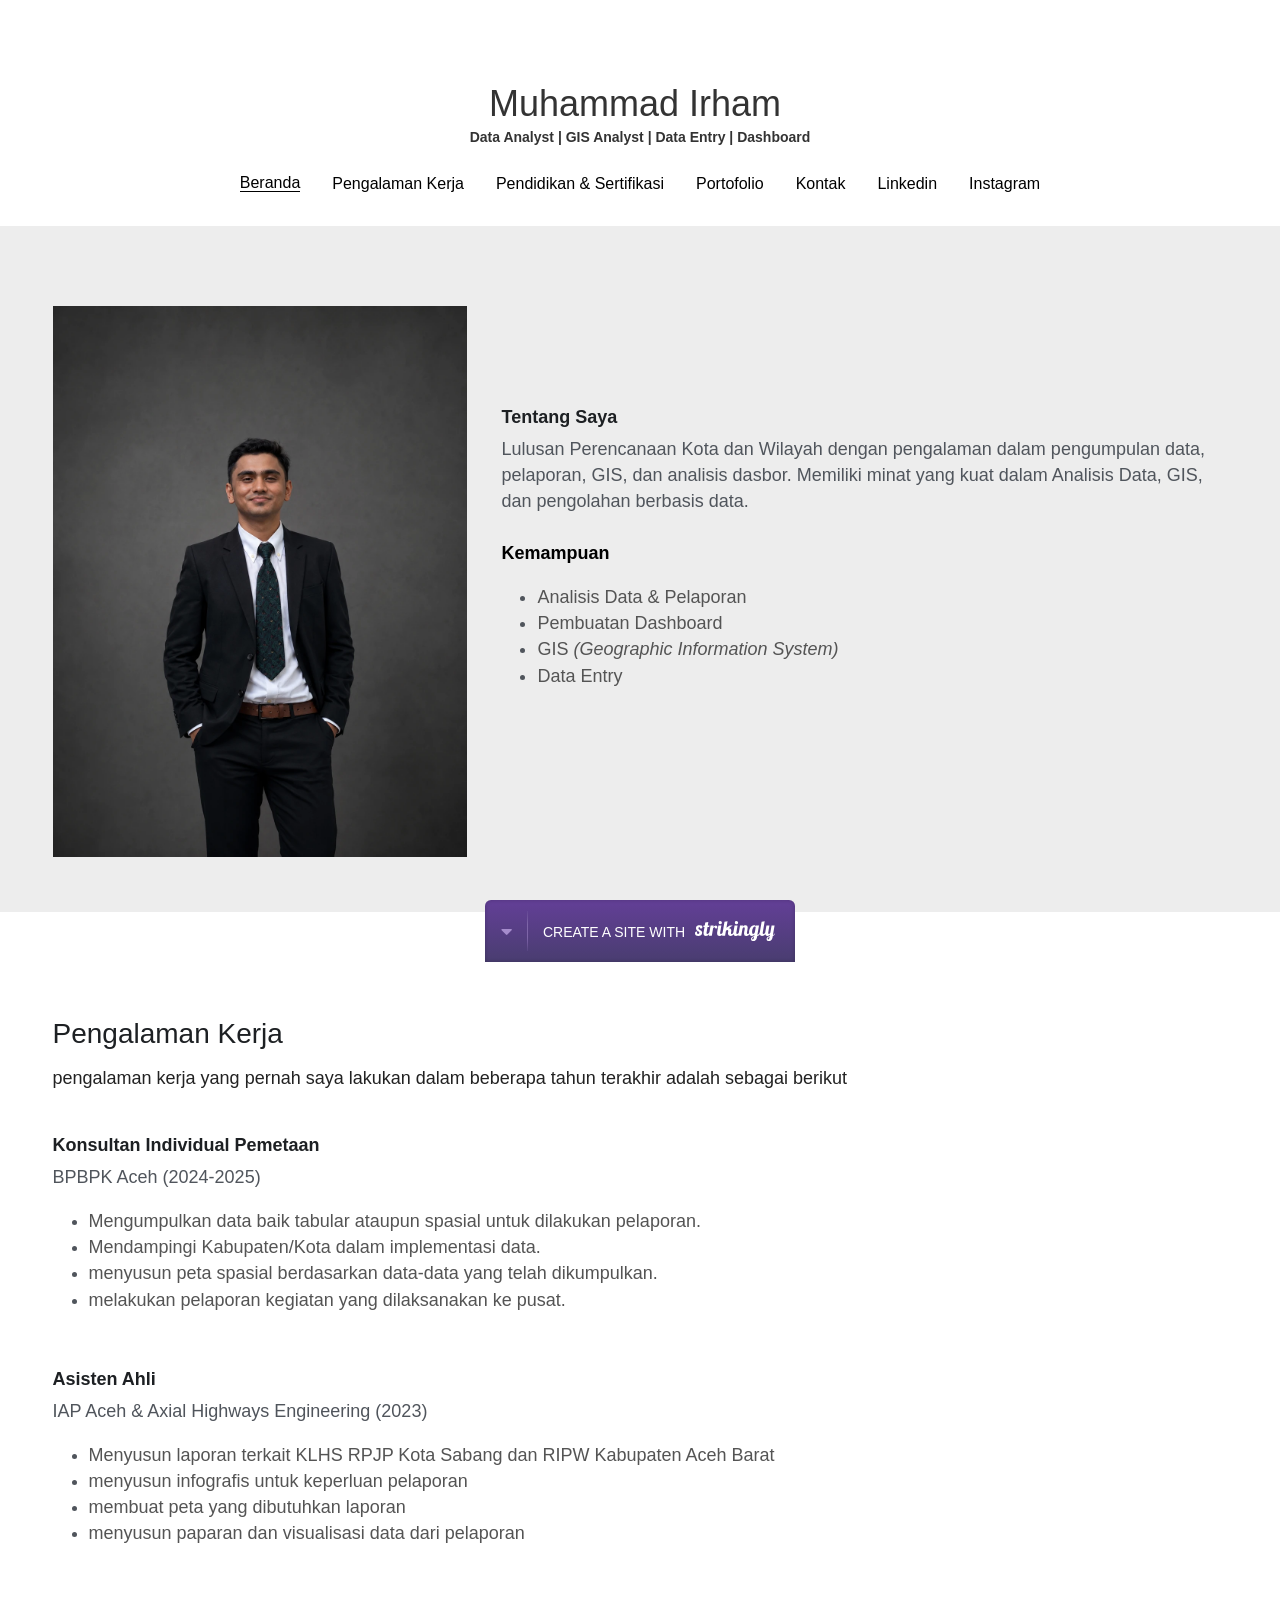
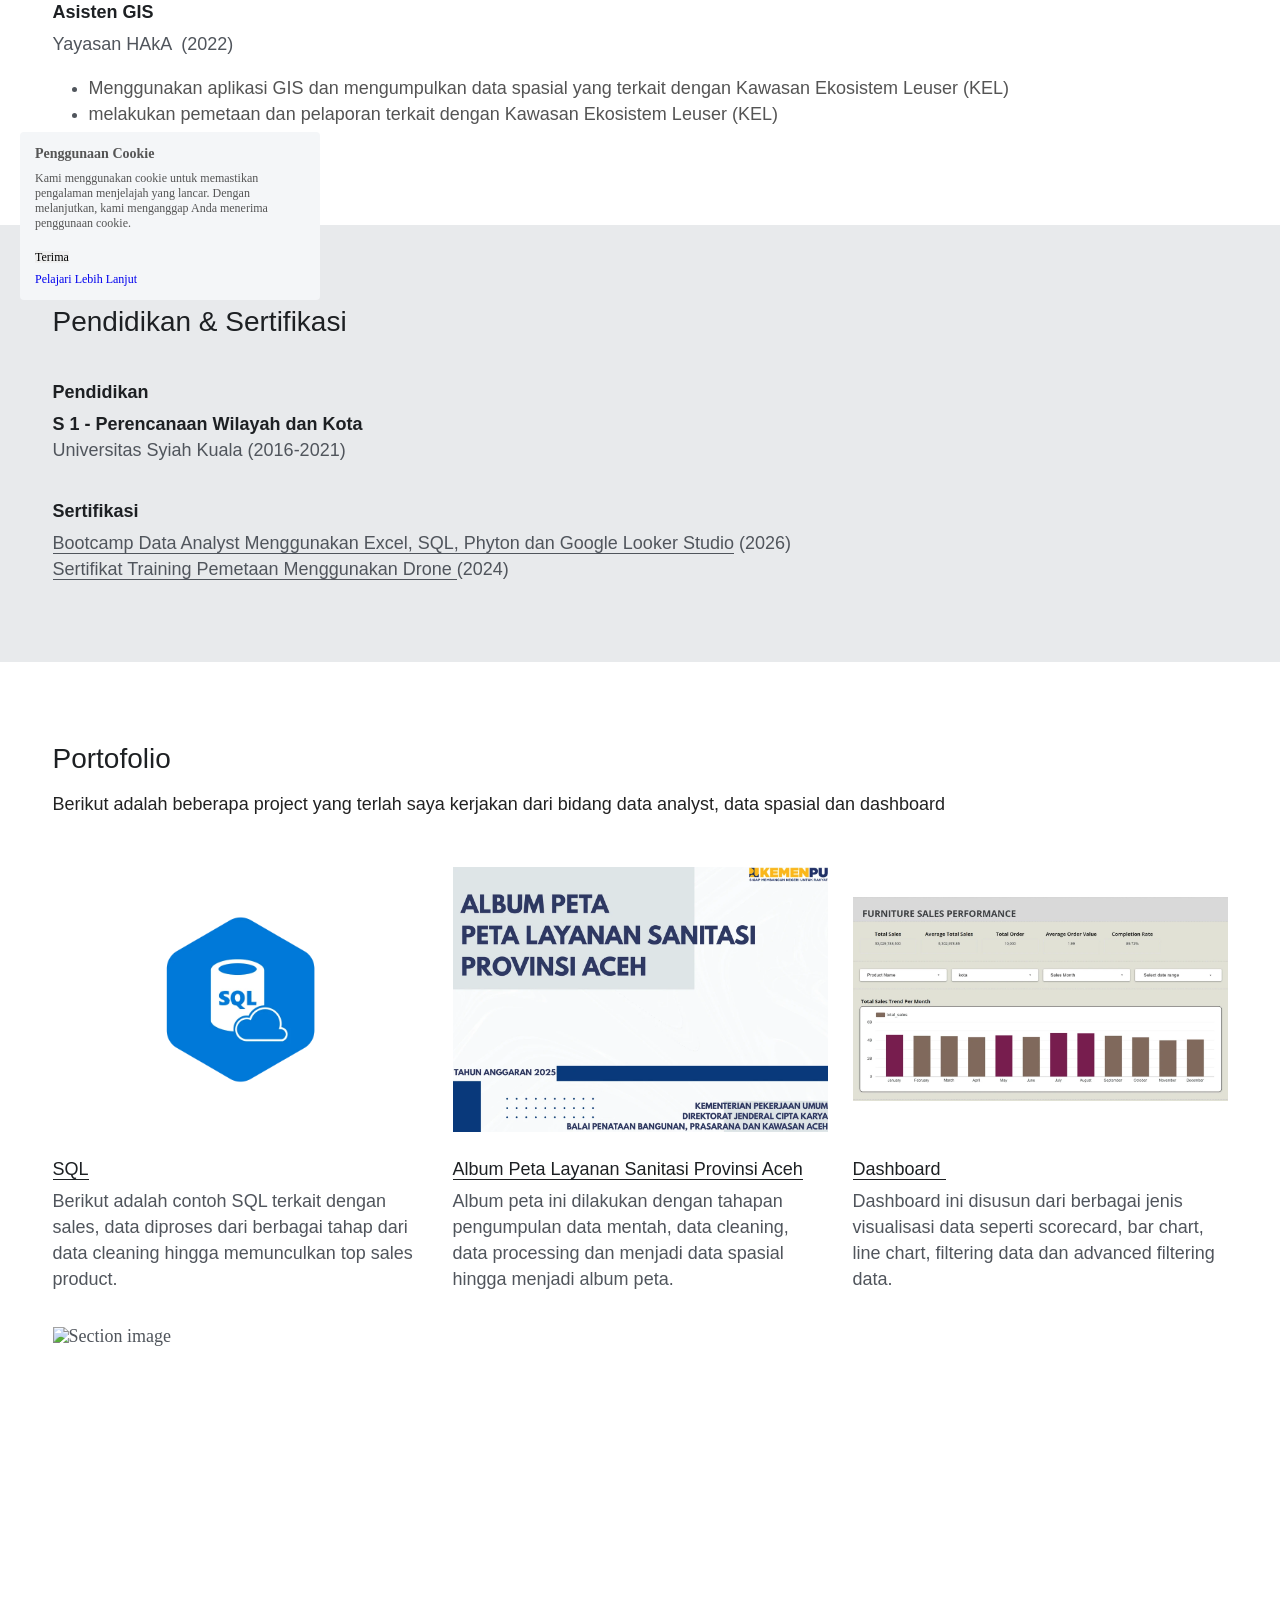
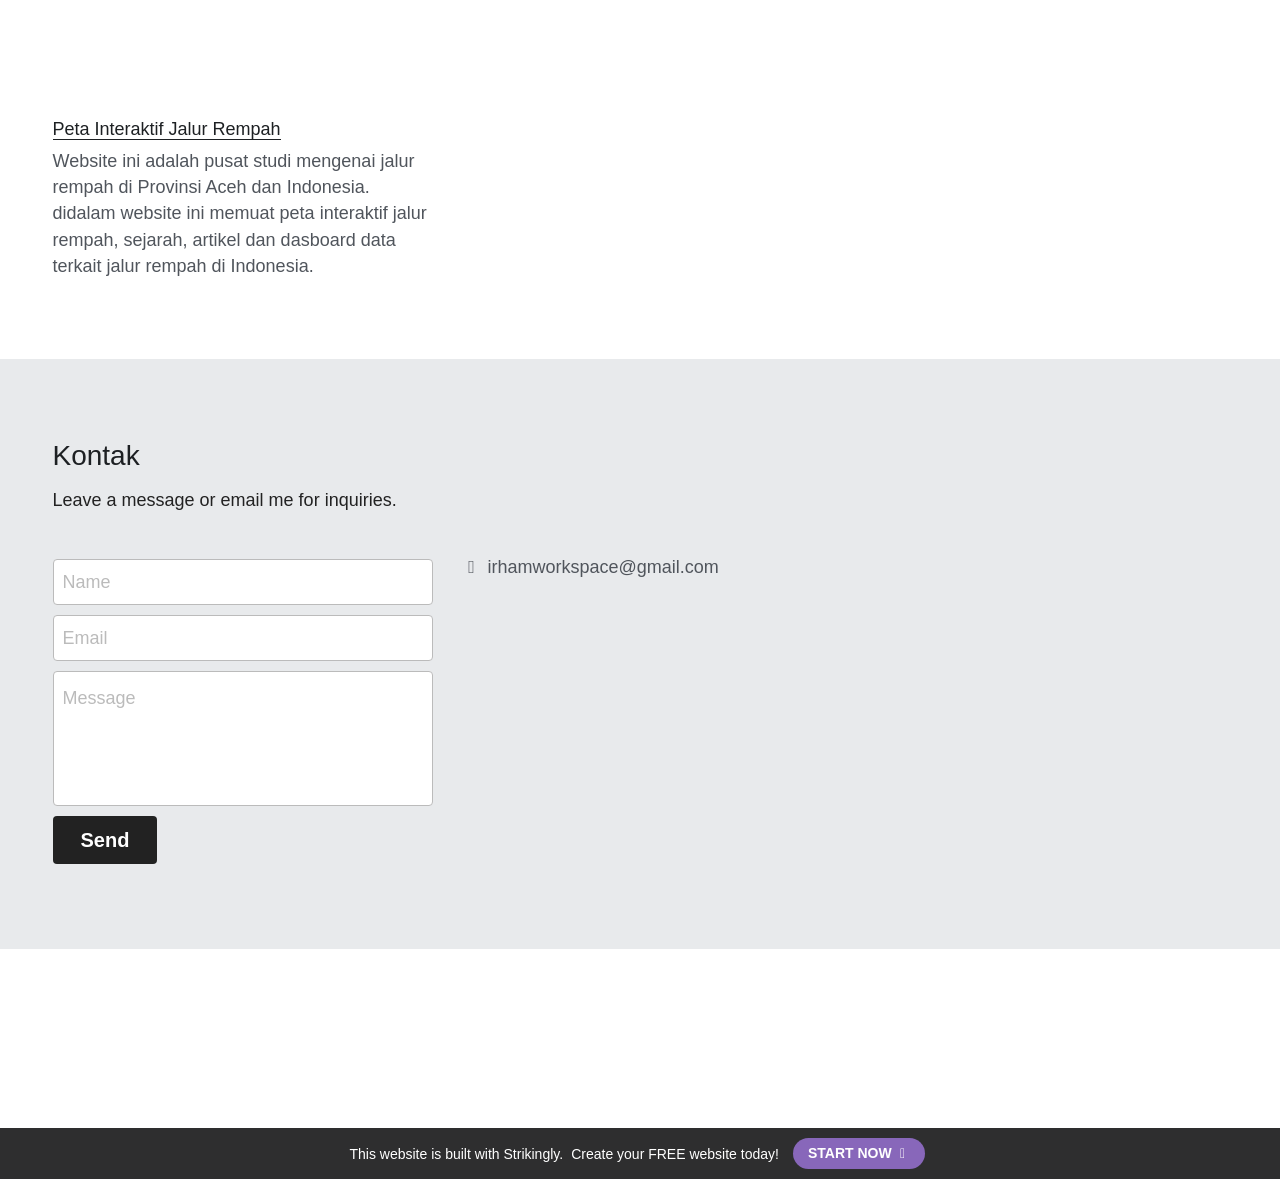
==== commit 7d2203ef: "Add files via upload" ====
--- a/Website Portofolio Muhammad Irham.html
+++ b/Website Portofolio Muhammad Irham.html
@@ -383,7 +383,7 @@
 </script>
 <script src="./Website Portofolio Muhammad Irham_files/detectIE-c385c24313ef0e9e4e7a1e131bf5e59f0fbd468f9f9ef44fd6739ae84ef0c0a4.js.download" async="async"></script>
 
-<style id="s-kit-undefined">@import"https://p.typekit.net/p.css?s=1&k=gff2pee&ht=tk&f=10294.10296.10302&a=711839&app=typekit&e=css";@font-face{font-family:brandon-grotesque;src:url(https://use.typekit.net/af/1da05b/0000000000000000000132df/27/l?primer=7cdcb44be4a7db8877ffa5c0007b8dd865b3bbc383831fe2ea177f62257a9191&fvd=n4&v=3) format("woff2"),url(https://use.typekit.net/af/1da05b/0000000000000000000132df/27/d?primer=7cdcb44be4a7db8877ffa5c0007b8dd865b3bbc383831fe2ea177f62257a9191&fvd=n4&v=3) format("woff"),url(https://use.typekit.net/af/1da05b/0000000000000000000132df/27/a?primer=7cdcb44be4a7db8877ffa5c0007b8dd865b3bbc383831fe2ea177f62257a9191&fvd=n4&v=3) format("opentype");font-display:auto;font-style:normal;font-weight:400;font-stretch:normal}@font-face{font-family:brandon-grotesque;src:url(https://use.typekit.net/af/8f4e31/0000000000000000000132e3/27/l?primer=7cdcb44be4a7db8877ffa5c0007b8dd865b3bbc383831fe2ea177f62257a9191&fvd=n7&v=3) format("woff2"),url(https://use.typekit.net/af/8f4e31/0000000000000000000132e3/27/d?primer=7cdcb44be4a7db8877ffa5c0007b8dd865b3bbc383831fe2ea177f62257a9191&fvd=n7&v=3) format("woff"),url(https://use.typekit.net/af/8f4e31/0000000000000000000132e3/27/a?primer=7cdcb44be4a7db8877ffa5c0007b8dd865b3bbc383831fe2ea177f62257a9191&fvd=n7&v=3) format("opentype");font-display:auto;font-style:normal;font-weight:700;font-stretch:normal}@font-face{font-family:brandon-grotesque;src:url(https://use.typekit.net/af/d03e48/000000000000000077359df2/30/l?primer=7cdcb44be4a7db8877ffa5c0007b8dd865b3bbc383831fe2ea177f62257a9191&fvd=n5&v=3) format("woff2"),url(https://use.typekit.net/af/d03e48/000000000000000077359df2/30/d?primer=7cdcb44be4a7db8877ffa5c0007b8dd865b3bbc383831fe2ea177f62257a9191&fvd=n5&v=3) format("woff"),url(https://use.typekit.net/af/d03e48/000000000000000077359df2/30/a?primer=7cdcb44be4a7db8877ffa5c0007b8dd865b3bbc383831fe2ea177f62257a9191&fvd=n5&v=3) format("opentype");font-display:auto;font-style:normal;font-weight:500;font-stretch:normal}@font-face{font-family:brandon;font-style:normal;font-weight:300;font-display:swap;src:url(/fonts/typefaces/brandon-text/brandon_light-webfont.woff) format("woff")}@font-face{font-family:brandon;font-style:normal;font-weight:400;font-display:swap;src:url(/fonts/typefaces/brandon-text/brandon_reg-webfont.woff) format("woff")}@font-face{font-family:brandon;font-style:normal;font-weight:500;font-display:swap;src:url(/fonts/typefaces/brandon-text/brandon_med-webfont.woff) format("woff")}@font-face{font-family:brandon;font-style:normal;font-weight:700;font-display:swap;src:url(/fonts/typefaces/brandon-text/brandon_blod-webfont.woff) format("woff")}@font-face{font-family:martel-sans;font-style:normal;font-weight:400;font-display:swap;src:url(/fonts/typefaces/martelsans/martelsans-regular-webfont.woff2) format("woff2"),url(/fonts/typefaces/martelsans/martelsans-regular-webfont.woff) format("woff")}@font-face{font-family:martel-sans;font-style:normal;font-weight:600;font-display:swap;src:url(/fonts/typefaces/martelsans/martelsans-semibold-webfont.woff2) format("woff2"),url(/fonts/typefaces/martelsans/martelsans-semibold-webfont.woff) format("woff")}@font-face{font-family:martel-sans;font-style:normal;font-weight:700;font-display:swap;src:url(/fonts/typefaces/martelsans/martelsans-bold-webfont.woff2) format("woff2"),url(/fonts/typefaces/martelsans/martelsans-bold-webfont.woff) format("woff")}@font-face{font-family:open_sans;font-style:normal;font-weight:300;font-display:swap;src:url(/fonts/typefaces/open_sans/OpenSans-Light-webfont.woff) format("woff")}@font-face{font-family:open_sans;font-style:normal;font-weight:400;font-display:swap;src:url(/fonts/typefaces/open_sans/OpenSans-Regular-webfont.woff) format("woff")}@font-face{font-family:open_sans;font-style:normal;font-weight:600;font-display:swap;src:url(/fonts/typefaces/open_sans/OpenSans-Semibold-webfont.woff) format("woff")}@font-face{font-family:open_sans;font-style:normal;font-weight:700;font-display:swap;src:url(/fonts/typefaces/open_sans/OpenSans-Bold-webfont.woff) format("woff")}@font-face{font-family:open_sans;font-style:italic;font-weight:400;font-display:swap;src:url(/fonts/typefaces/open_sans/OpenSans-Italic-webfont.woff) format("woff")}@font-face{font-family:entypo;src:url(/fonts/typefaces/entypo/entypo-fontello.eot);src:url(/fonts/typefaces/entypo/entypo-fontello.eot) format("embedded-opentype"),url(/fonts/typefaces/entypo/entypo-fontello.woff) format("woff"),url(/fonts/typefaces/entypo/entypo-fontello.ttf) format("truetype");font-weight:400;font-style:normal;font-display:swap}@keyframes antPickerSlideDownIn{0%{opacity:0;transform-origin:100% 100%;transform:scaleY(.8)}to{opacity:1;transform-origin:100% 100%;transform:scaleY(1)}}@keyframes antPickerSlideDownOut{0%{opacity:1;transform-origin:100% 100%;transform:scaleY(1)}to{opacity:0;transform-origin:100% 100%;transform:scaleY(.8)}}.fade-enter,.fade-appear,.fade-leave{animation-duration:.2s;animation-fill-mode:both;animation-play-state:paused}.fade-enter.fade-enter-active,.fade-appear.fade-appear-active{animation-name:antFadeIn;animation-play-state:running}.fade-leave.fade-leave-active{animation-name:antFadeOut;animation-play-state:running}.fade-enter,.fade-appear{opacity:0;animation-timing-function:linear}.fade-leave{animation-timing-function:linear}@keyframes antFadeIn{0%{opacity:0}to{opacity:1}}@keyframes antFadeOut{0%{opacity:1}to{opacity:0}}.move-up-enter,.move-up-appear,.move-up-leave{animation-duration:.2s;animation-fill-mode:both;animation-play-state:paused}.move-up-enter.move-up-enter-active,.move-up-appear.move-up-appear-active{animation-name:antMoveUpIn;animation-play-state:running}.move-up-leave.move-up-leave-active{animation-name:antMoveUpOut;animation-play-state:running}.move-up-enter,.move-up-appear{opacity:0;animation-timing-function:cubic-bezier(.08,.82,.17,1)}.move-up-leave{animation-timing-function:cubic-bezier(.6,.04,.98,.34)}.move-down-enter,.move-down-appear,.move-down-leave{animation-duration:.2s;animation-fill-mode:both;animation-play-state:paused}.move-down-enter.move-down-enter-active,.move-down-appear.move-down-appear-active{animation-name:antMoveDownIn;animation-play-state:running}.move-down-leave.move-down-leave-active{animation-name:antMoveDownOut;animation-play-state:running}.move-down-enter,.move-down-appear{opacity:0;animation-timing-function:cubic-bezier(.08,.82,.17,1)}.move-down-leave{animation-timing-function:cubic-bezier(.6,.04,.98,.34)}.move-left-enter,.move-left-appear,.move-left-leave{animation-duration:.2s;animation-fill-mode:both;animation-play-state:paused}.move-left-enter.move-left-enter-active,.move-left-appear.move-left-appear-active{animation-name:antMoveLeftIn;animation-play-state:running}.move-left-leave.move-left-leave-active{animation-name:antMoveLeftOut;animation-play-state:running}.move-left-enter,.move-left-appear{opacity:0;animation-timing-function:cubic-bezier(.08,.82,.17,1)}.move-left-leave{animation-timing-function:cubic-bezier(.6,.04,.98,.34)}.move-right-enter,.move-right-appear,.move-right-leave{animation-duration:.2s;animation-fill-mode:both;animation-play-state:paused}.move-right-enter.move-right-enter-active,.move-right-appear.move-right-appear-active{animation-name:antMoveRightIn;animation-play-state:running}.move-right-leave.move-right-leave-active{animation-name:antMoveRightOut;animation-play-state:running}.move-right-enter,.move-right-appear{opacity:0;animation-timing-function:cubic-bezier(.08,.82,.17,1)}.move-right-leave{animation-timing-function:cubic-bezier(.6,.04,.98,.34)}@keyframes antMoveDownIn{0%{transform-origin:0 0;transform:translateY(100%);opacity:0}to{transform-origin:0 0;transform:translateY(0);opacity:1}}@keyframes antMoveDownOut{0%{transform-origin:0 0;transform:translateY(0);opacity:1}to{transform-origin:0 0;transform:translateY(100%);opacity:0}}@keyframes antMoveLeftIn{0%{transform-origin:0 0;transform:translate(-100%);opacity:0}to{transform-origin:0 0;transform:translate(0);opacity:1}}@keyframes antMoveLeftOut{0%{transform-origin:0 0;transform:translate(0);opacity:1}to{transform-origin:0 0;transform:translate(-100%);opacity:0}}@keyframes antMoveRightIn{0%{opacity:0;transform-origin:0 0;transform:translate(100%)}to{opacity:1;transform-origin:0 0;transform:translate(0)}}@keyframes antMoveRightOut{0%{transform-origin:0 0;transform:translate(0);opacity:1}to{transform-origin:0 0;transform:translate(100%);opacity:0}}@keyframes antMoveUpIn{0%{transform-origin:0 0;transform:translateY(-100%);opacity:0}to{transform-origin:0 0;transform:translateY(0);opacity:1}}@keyframes antMoveUpOut{0%{transform-origin:0 0;transform:translateY(0);opacity:1}to{transform-origin:0 0;transform:translateY(-100%);opacity:0}}@keyframes loadingCircle{0%{transform-origin:50% 50%;transform:rotate(0)}to{transform-origin:50% 50%;transform:rotate(360deg)}}.slide-up-enter,.slide-up-appear,.slide-up-leave{animation-duration:.2s;animation-fill-mode:both;animation-play-state:paused}.slide-up-enter.slide-up-enter-active,.slide-up-appear.slide-up-appear-active{animation-name:antSlideUpIn;animation-play-state:running}.slide-up-leave.slide-up-leave-active{animation-name:antSlideUpOut;animation-play-state:running}.slide-up-enter,.slide-up-appear{opacity:0;animation-timing-function:cubic-bezier(.23,1,.32,1)}.slide-up-leave{animation-timing-function:cubic-bezier(.755,.05,.855,.06)}.slide-down-enter,.slide-down-appear,.slide-down-leave{animation-duration:.2s;animation-fill-mode:both;animation-play-state:paused}.slide-down-enter.slide-down-enter-active,.slide-down-appear.slide-down-appear-active{animation-name:antSlideDownIn;animation-play-state:running}.slide-down-leave.slide-down-leave-active{animation-name:antSlideDownOut;animation-play-state:running}.slide-down-enter,.slide-down-appear{opacity:0;animation-timing-function:cubic-bezier(.23,1,.32,1)}.slide-down-leave{animation-timing-function:cubic-bezier(.755,.05,.855,.06)}.slide-left-enter,.slide-left-appear,.slide-left-leave{animation-duration:.2s;animation-fill-mode:both;animation-play-state:paused}.slide-left-enter.slide-left-enter-active,.slide-left-appear.slide-left-appear-active{animation-name:antSlideLeftIn;animation-play-state:running}.slide-left-leave.slide-left-leave-active{animation-name:antSlideLeftOut;animation-play-state:running}.slide-left-enter,.slide-left-appear{opacity:0;animation-timing-function:cubic-bezier(.23,1,.32,1)}.slide-left-leave{animation-timing-function:cubic-bezier(.755,.05,.855,.06)}.slide-right-enter,.slide-right-appear,.slide-right-leave{animation-duration:.2s;animation-fill-mode:both;animation-play-state:paused}.slide-right-enter.slide-right-enter-active,.slide-right-appear.slide-right-appear-active{animation-name:antSlideRightIn;animation-play-state:running}.slide-right-leave.slide-right-leave-active{animation-name:antSlideRightOut;animation-play-state:running}.slide-right-enter,.slide-right-appear{opacity:0;animation-timing-function:cubic-bezier(.23,1,.32,1)}.slide-right-leave{animation-timing-function:cubic-bezier(.755,.05,.855,.06)}@keyframes antSlideUpIn{0%{opacity:0;transform-origin:0% 0%;transform:scaleY(.8)}to{opacity:1;transform-origin:0% 0%;transform:scaleY(1)}}@keyframes antSlideUpOut{0%{opacity:1;transform-origin:0% 0%;transform:scaleY(1)}to{opacity:0;transform-origin:0% 0%;transform:scaleY(.8)}}@keyframes antSlideDownIn{0%{opacity:0;transform-origin:100% 100%;transform:translate3d(0,15px,0)}to{opacity:1;transform-origin:100% 100%;transform:translateZ(0)}}@keyframes antSlideDownOut{0%{opacity:1;transform-origin:100% 100%;transform:translateZ(0)}to{opacity:0;transform-origin:100% 100%;transform:translate3d(0,15px,0)}}@keyframes antSlideLeftIn{0%{opacity:0;transform-origin:0% 0%;transform:scaleX(.8)}to{opacity:1;transform-origin:0% 0%;transform:scaleX(1)}}@keyframes antSlideLeftOut{0%{opacity:1;transform-origin:0% 0%;transform:scaleX(1)}to{opacity:0;transform-origin:0% 0%;transform:scaleX(.8)}}@keyframes antSlideRightIn{0%{opacity:0;transform-origin:100% 0%;transform:scaleX(.8)}to{opacity:1;transform-origin:100% 0%;transform:scaleX(1)}}@keyframes antSlideRightOut{0%{opacity:1;transform-origin:100% 0%;transform:scaleX(1)}to{opacity:0;transform-origin:100% 0%;transform:scaleX(.8)}}.swing-enter,.swing-appear{animation-duration:.2s;animation-fill-mode:both;animation-play-state:paused}.swing-enter.swing-enter-active,.swing-appear.swing-appear-active{animation-name:antSwingIn;animation-play-state:running}@keyframes antSwingIn{0%,to{transform:translate(0)}20%{transform:translate(-10px)}40%{transform:translate(10px)}60%{transform:translate(-5px)}80%{transform:translate(5px)}}.zoom-enter,.zoom-appear,.zoom-leave{animation-duration:.1s;animation-fill-mode:both;animation-play-state:paused}.zoom-enter.zoom-enter-active,.zoom-appear.zoom-appear-active{animation-name:sZoomIn;animation-play-state:running}.zoom-leave.zoom-leave-active{animation-name:sZoomOut;animation-play-state:running}.zoom-enter,.zoom-appear{opacity:0;animation-timing-function:cubic-bezier(.215,.61,.355,1)}.zoom-leave{animation-timing-function:cubic-bezier(.55,.055,.675,.19)}.zoom-big-enter,.zoom-big-appear,.zoom-big-leave{animation-duration:.1s;animation-fill-mode:both;animation-play-state:paused}.zoom-big-enter.zoom-big-enter-active,.zoom-big-appear.zoom-big-appear-active{animation-name:sZoomBigIn;animation-play-state:running}.zoom-big-leave.zoom-big-leave-active{animation-name:sZoomBigOut;animation-play-state:running}.zoom-big-enter,.zoom-big-appear{opacity:0;animation-timing-function:cubic-bezier(.215,.61,.355,1)}.zoom-big-leave{animation-timing-function:cubic-bezier(.55,.055,.675,.19)}.zoom-up-enter,.zoom-up-appear,.zoom-up-leave{animation-duration:.1s;animation-fill-mode:both;animation-play-state:paused}.zoom-up-enter.zoom-up-enter-active,.zoom-up-appear.zoom-up-appear-active{animation-name:sZoomUpIn;animation-play-state:running}.zoom-up-leave.zoom-up-leave-active{animation-name:sZoomUpOut;animation-play-state:running}.zoom-up-enter,.zoom-up-appear{opacity:0;animation-timing-function:cubic-bezier(.215,.61,.355,1)}.zoom-up-leave{animation-timing-function:cubic-bezier(.55,.055,.675,.19)}.zoom-down-enter,.zoom-down-appear,.zoom-down-leave{animation-duration:.1s;animation-fill-mode:both;animation-play-state:paused}.zoom-down-enter.zoom-down-enter-active,.zoom-down-appear.zoom-down-appear-active{animation-name:sZoomDownIn;animation-play-state:running}.zoom-down-leave.zoom-down-leave-active{animation-name:sZoomDownOut;animation-play-state:running}.zoom-down-enter,.zoom-down-appear{opacity:0;animation-timing-function:cubic-bezier(.215,.61,.355,1)}.zoom-down-leave{animation-timing-function:cubic-bezier(.55,.055,.675,.19)}.zoom-left-enter,.zoom-left-appear,.zoom-left-leave{animation-duration:.1s;animation-fill-mode:both;animation-play-state:paused}.zoom-left-enter.zoom-left-enter-active,.zoom-left-appear.zoom-left-appear-active{animation-name:sZoomLeftIn;animation-play-state:running}.zoom-left-leave.zoom-left-leave-active{animation-name:sZoomLeftOut;animation-play-state:running}.zoom-left-enter,.zoom-left-appear{opacity:0;animation-timing-function:cubic-bezier(.215,.61,.355,1)}.zoom-left-leave{animation-timing-function:cubic-bezier(.55,.055,.675,.19)}.zoom-right-enter,.zoom-right-appear,.zoom-right-leave{animation-duration:.1s;animation-fill-mode:both;animation-play-state:paused}.zoom-right-enter.zoom-right-enter-active,.zoom-right-appear.zoom-right-appear-active{animation-name:sZoomRightIn;animation-play-state:running}.zoom-right-leave.zoom-right-leave-active{animation-name:sZoomRightOut;animation-play-state:running}.zoom-right-enter,.zoom-right-appear{opacity:0;animation-timing-function:cubic-bezier(.215,.61,.355,1)}.zoom-right-leave{animation-timing-function:cubic-bezier(.55,.055,.675,.19)}@keyframes sZoomIn{0%{opacity:0;transform:scale(.2)}to{opacity:1;transform:scale(1)}}@keyframes sZoomOut{0%{transform:scale(1)}to{opacity:0;transform:scale(.2)}}@keyframes sZoomBigIn{0%{opacity:0;transform:scale(.9)}to{transform:scale(1)}}@keyframes sZoomBigOut{0%{transform:scale(1)}to{opacity:0;transform:scale(.9)}}@keyframes sZoomUpIn{0%{opacity:0;transform-origin:50% 0%;transform:scale(.8)}to{transform-origin:50% 0%;transform:scale(1)}}@keyframes sZoomUpOut{0%{transform-origin:50% 0%;transform:scale(1)}to{opacity:0;transform-origin:50% 0%;transform:scale(.8)}}@keyframes sZoomLeftIn{0%{opacity:0;transform-origin:0% 50%;transform:scale(.8)}to{transform-origin:0% 50%;transform:scale(1)}}@keyframes sZoomLeftOut{0%{transform-origin:0% 50%;transform:scale(1)}to{opacity:0;transform-origin:0% 50%;transform:scale(.8)}}@keyframes sZoomRightIn{0%{opacity:0;transform-origin:100% 50%;transform:scale(.8)}to{transform-origin:100% 50%;transform:scale(1)}}@keyframes sZoomRightOut{0%{transform-origin:100% 50%;transform:scale(1)}to{opacity:0;transform-origin:100% 50%;transform:scale(.8)}}@keyframes sZoomDownIn{0%{opacity:0;transform-origin:50% 100%;transform:scale(.8)}to{transform-origin:50% 100%;transform:scale(1)}}@keyframes sZoomDownOut{0%{transform-origin:50% 100%;transform:scale(1)}to{opacity:0;transform-origin:50% 100%;transform:scale(.8)}}.s-kit-motion-collapse{overflow:hidden}.s-kit-motion-collapse-active{transition:height .12s,opacity .12s}.s-kit-select-multiple.s-kit-select-tags .s-kit-select-selector{border:1px solid #c6c9cd;border-radius:3px;color:#636972;box-shadow:inset 0 1px 2px #0000001a;font-family:open_sans,Open Sans,sans-serif;line-height:1.5;font-weight:400;font-size:14px;font-style:normal;min-height:36px;width:240px;box-sizing:border-box;padding:5px;padding-inline-end:5px}.s-kit-select-multiple.s-kit-select-tags .s-kit-select-selector:focus{border-color:#1bb0e6;outline:none}.s-kit-select-multiple.s-kit-select-tags .s-kit-select-selector.thin{padding:2px}.s-kit-select-multiple.s-kit-select-tags .s-kit-select-selector:lang(ja){font-family:open_sans,Open Sans,ヒラギノ角ゴ Pro W3,Hiragino Kaku Gothic Pro,Osaka,メイリオ,Meiryo,ＭＳ Ｐゴシック,MS PGothic,sans-serif}.s-kit-select-multiple.s-kit-select-tags .s-kit-select-selector:lang(zh-cn),.s-kit-select-multiple.s-kit-select-tags .s-kit-select-selector:lang(zh),.s-kit-select-multiple.s-kit-select-tags .s-kit-select-selector:lang(sxl){font-family:open_sans,Open Sans,PingFang SC,Microsoft YaHei,微软雅黑,STXihei,华文细黑,sans-serif}.s-kit-select-multiple.s-kit-select-tags .s-kit-select-selector:lang(zh-tw){font-family:open_sans,Open Sans,PingFang TC,Microsoft JhengHei,微軟正黑體,STXihei,sans-serif}.s-kit-select-multiple.s-kit-select-tags .s-kit-select-selector.middle{padding:10px;height:16px}.s-kit-select-multiple.s-kit-select-tags .s-kit-select-selector.full-width{width:100%;box-sizing:border-box}.s-kit-select-multiple.s-kit-select-tags .s-kit-select-selector.small{padding:0 6px;font-size:12px}.s-kit-select-multiple.s-kit-select-tags .s-kit-select-selector.big{padding:10px;font-size:16px}.s-kit-select-multiple.s-kit-select-tags .s-kit-select-selector:disabled{cursor:not-allowed;background:#f2f2f2;color:#636972;box-shadow:inset 0 1px 2px #0000001a}.s-kit-select-multiple.s-kit-select-tags .s-kit-select-selector::-webkit-input-placeholder{color:#a9aeb2}.s-kit-select-multiple.s-kit-select-tags .s-kit-select-selector:-moz-placeholder{color:#a9aeb2}.s-kit-select-multiple.s-kit-select-tags .s-kit-select-selector::-moz-placeholder{color:#a9aeb2}.s-kit-select-multiple.s-kit-select-tags .s-kit-select-selector:-ms-input-placeholder{color:#a9aeb2}.s-kit-select-multiple.s-kit-select-tags .s-kit-select-selector .s-kit-select-selection__rendered{margin:0}.s-kit-select-multiple.s-kit-select-tags .s-kit-select-selector .s-kit-select-selection__placeholder{height:26px;line-height:26px}.s-kit-select-multiple.s-kit-select-tags .s-kit-select-selector .s-kit-select-selection-placeholder{inset-inline-start:0}.s-kit-select-multiple.s-kit-select-tags .s-kit-select-selector .s-kit-select-selection-search{margin-inline-start:0}.s-kit-select-multiple.s-kit-select-tags .s-kit-select-selector .s-kit-select-selection-overflow-item .s-kit-select-selection-item{background:#e2e4e7;border:1px solid #a9aeb2;color:#636972;font-weight:700;height:26px;border-radius:3px;padding-inline-end:8px;padding-inline-start:8px}.s-kit-select-multiple.s-kit-select-tags .s-kit-select-selector .s-kit-select-selection__clear{top:18px}.s-kit-select-multiple.s-kit-select-tags .s-kit-select-selector .s-kit-select-selection__clear:before{font-family:"Font Awesome 5 Free";content:""}.s-kit-select-multiple.s-kit-select-tags .s-kit-select-arrow,.s-kit-select-dropdown{display:none}@font-face{font-family:brandon-grotesque;src:url(https://use.typekit.net/af/1da05b/0000000000000000000132df/27/l?primer=7cdcb44be4a7db8877ffa5c0007b8dd865b3bbc383831fe2ea177f62257a9191&fvd=n4&v=3) format("woff2"),url(https://use.typekit.net/af/1da05b/0000000000000000000132df/27/d?primer=7cdcb44be4a7db8877ffa5c0007b8dd865b3bbc383831fe2ea177f62257a9191&fvd=n4&v=3) format("woff"),url(https://use.typekit.net/af/1da05b/0000000000000000000132df/27/a?primer=7cdcb44be4a7db8877ffa5c0007b8dd865b3bbc383831fe2ea177f62257a9191&fvd=n4&v=3) format("opentype");font-display:auto;font-style:normal;font-weight:400;font-stretch:normal}@font-face{font-family:brandon-grotesque;src:url(https://use.typekit.net/af/8f4e31/0000000000000000000132e3/27/l?primer=7cdcb44be4a7db8877ffa5c0007b8dd865b3bbc383831fe2ea177f62257a9191&fvd=n7&v=3) format("woff2"),url(https://use.typekit.net/af/8f4e31/0000000000000000000132e3/27/d?primer=7cdcb44be4a7db8877ffa5c0007b8dd865b3bbc383831fe2ea177f62257a9191&fvd=n7&v=3) format("woff"),url(https://use.typekit.net/af/8f4e31/0000000000000000000132e3/27/a?primer=7cdcb44be4a7db8877ffa5c0007b8dd865b3bbc383831fe2ea177f62257a9191&fvd=n7&v=3) format("opentype");font-display:auto;font-style:normal;font-weight:700;font-stretch:normal}@font-face{font-family:brandon-grotesque;src:url(https://use.typekit.net/af/d03e48/000000000000000077359df2/30/l?primer=7cdcb44be4a7db8877ffa5c0007b8dd865b3bbc383831fe2ea177f62257a9191&fvd=n5&v=3) format("woff2"),url(https://use.typekit.net/af/d03e48/000000000000000077359df2/30/d?primer=7cdcb44be4a7db8877ffa5c0007b8dd865b3bbc383831fe2ea177f62257a9191&fvd=n5&v=3) format("woff"),url(https://use.typekit.net/af/d03e48/000000000000000077359df2/30/a?primer=7cdcb44be4a7db8877ffa5c0007b8dd865b3bbc383831fe2ea177f62257a9191&fvd=n5&v=3) format("opentype");font-display:auto;font-style:normal;font-weight:500;font-stretch:normal}.tk-brandon-grotesque{font-family:brandon-grotesque,sans-serif}@font-face{font-family:brandon;font-style:normal;font-weight:300;font-display:swap;src:url(/fonts/typefaces/brandon-text/brandon_light-webfont.woff) format("woff")}@font-face{font-family:brandon;font-style:normal;font-weight:400;font-display:swap;src:url(/fonts/typefaces/brandon-text/brandon_reg-webfont.woff) format("woff")}@font-face{font-family:brandon;font-style:normal;font-weight:500;font-display:swap;src:url(/fonts/typefaces/brandon-text/brandon_med-webfont.woff) format("woff")}@font-face{font-family:brandon;font-style:normal;font-weight:700;font-display:swap;src:url(/fonts/typefaces/brandon-text/brandon_blod-webfont.woff) format("woff")}@font-face{font-family:martel-sans;font-style:normal;font-weight:400;font-display:swap;src:url(/fonts/typefaces/martelsans/martelsans-regular-webfont.woff2) format("woff2"),url(/fonts/typefaces/martelsans/martelsans-regular-webfont.woff) format("woff")}@font-face{font-family:martel-sans;font-style:normal;font-weight:600;font-display:swap;src:url(/fonts/typefaces/martelsans/martelsans-semibold-webfont.woff2) format("woff2"),url(/fonts/typefaces/martelsans/martelsans-semibold-webfont.woff) format("woff")}@font-face{font-family:martel-sans;font-style:normal;font-weight:700;font-display:swap;src:url(/fonts/typefaces/martelsans/martelsans-bold-webfont.woff2) format("woff2"),url(/fonts/typefaces/martelsans/martelsans-bold-webfont.woff) format("woff")}@font-face{font-family:open_sans;font-style:normal;font-weight:300;font-display:swap;src:url(/fonts/typefaces/open_sans/OpenSans-Light-webfont.woff) format("woff")}@font-face{font-family:open_sans;font-style:normal;font-weight:400;font-display:swap;src:url(/fonts/typefaces/open_sans/OpenSans-Regular-webfont.woff) format("woff")}@font-face{font-family:open_sans;font-style:normal;font-weight:600;font-display:swap;src:url(/fonts/typefaces/open_sans/OpenSans-Semibold-webfont.woff) format("woff")}@font-face{font-family:open_sans;font-style:normal;font-weight:700;font-display:swap;src:url(/fonts/typefaces/open_sans/OpenSans-Bold-webfont.woff) format("woff")}@font-face{font-family:open_sans;font-style:italic;font-weight:400;font-display:swap;src:url(/fonts/typefaces/open_sans/OpenSans-Italic-webfont.woff) format("woff")}@font-face{font-family:entypo;src:url(/fonts/typefaces/entypo/entypo-fontello.eot);src:url(/fonts/typefaces/entypo/entypo-fontello.eot) format("embedded-opentype"),url(/fonts/typefaces/entypo/entypo-fontello.woff) format("woff"),url(/fonts/typefaces/entypo/entypo-fontello.ttf) format("truetype");font-weight:400;font-style:normal;font-display:swap}.s-kit-input-search-container{position:relative;display:inline-block;width:240px}.s-kit-input-search-container.full-width,.s-kit-input-search-container.full-width .s-kit-input-affix-wrapper{width:100%;box-sizing:border-box}.s-kit-input-search-container.full-width .s-kit-input-affix-wrapper .s-kit-input{width:100%}.s-kit-input-search-container .s-kit-input-search-wrapper{display:block;position:absolute;left:0;right:0;margin:1px 0 0;padding:0;background-color:#a9aeb2;border-radius:3px;width:100%;overflow:hidden}.s-kit-input-search-container .s-kit-input-search-wrapper .s-kit-input-search-item{list-style:none;padding:6px 8px;font-size:14px;font-weight:400;color:#fff;font-family:open_sans,Open Sans,sans-serif;cursor:pointer}.s-kit-input-search-container .s-kit-input-search-wrapper .s-kit-input-search-item:lang(ja){font-family:open_sans,Open Sans,ヒラギノ角ゴ Pro W3,Hiragino Kaku Gothic Pro,Osaka,メイリオ,Meiryo,ＭＳ Ｐゴシック,MS PGothic,sans-serif}.s-kit-input-search-container .s-kit-input-search-wrapper .s-kit-input-search-item:lang(zh-cn),.s-kit-input-search-container .s-kit-input-search-wrapper .s-kit-input-search-item:lang(zh),.s-kit-input-search-container .s-kit-input-search-wrapper .s-kit-input-search-item:lang(sxl){font-family:open_sans,Open Sans,PingFang SC,Microsoft YaHei,微软雅黑,STXihei,华文细黑,sans-serif}.s-kit-input-search-container .s-kit-input-search-wrapper .s-kit-input-search-item:lang(zh-tw){font-family:open_sans,Open Sans,PingFang TC,Microsoft JhengHei,微軟正黑體,STXihei,sans-serif}.s-kit-input-search-container .s-kit-input-search-wrapper .s-kit-input-search-item:not(:last-child){border-bottom:1px solid #e2e4e7}.s-kit-input-search-container .s-kit-input-search-wrapper .s-kit-input-search-item:hover{background-color:#636972}.s-kit-input-wrapper{display:table;width:240px;font-family:open_sans,Open Sans,sans-serif}.s-kit-input-wrapper:lang(ja){font-family:open_sans,Open Sans,ヒラギノ角ゴ Pro W3,Hiragino Kaku Gothic Pro,Osaka,メイリオ,Meiryo,ＭＳ Ｐゴシック,MS PGothic,sans-serif}.s-kit-input-wrapper:lang(zh-cn),.s-kit-input-wrapper:lang(zh),.s-kit-input-wrapper:lang(sxl){font-family:open_sans,Open Sans,PingFang SC,Microsoft YaHei,微软雅黑,STXihei,华文细黑,sans-serif}.s-kit-input-wrapper:lang(zh-tw){font-family:open_sans,Open Sans,PingFang TC,Microsoft JhengHei,微軟正黑體,STXihei,sans-serif}.s-kit-input-wrapper.full-width{width:100%;box-sizing:border-box}.s-kit-input-wrapper .s-kit-input-group-addon{display:table-cell;line-height:inherit;padding:5px 8px;background-color:#f6f6f6;border:1px solid #c6c9cd;vertical-align:middle;color:#636972;font-size:14px;width:1px;white-space:nowrap}.s-kit-input-wrapper .s-kit-input-group-addon:first-child{border-radius:3px 0 0 3px;border-right:none}.s-kit-input-wrapper .s-kit-input-group-addon:last-child{border-radius:0 3px 3px 0;border-left:none}.s-kit-input-wrapper .s-kit-input-group-addon.small{padding:0 6px;font-size:12px}.s-kit-input-wrapper .s-kit-input-group-addon.big{padding:10px;font-size:16px}.s-kit-input-wrapper .s-kit-input{vertical-align:middle;display:table-cell;width:100%}.s-kit-input-wrapper .s-kit-input:first-child{border-radius:3px 0 0 3px}.s-kit-input-wrapper .s-kit-input:last-child{border-radius:0 3px 3px 0}.s-kit-input-wrapper .s-kit-input:not(:first-child):not(:last-child){border-radius:0}.s-kit-currency-input .s-kit-currency-tag{padding:3px;line-height:1;font-size:10px;min-width:30px;font-weight:700;border-radius:3px;display:inline-block;box-sizing:border-box;font-family:brandon-grotesque,brandon,martel-sans,sans-serif;color:#a9aeb2;border:1px solid #a9aeb2;text-align:center}.s-kit-currency-input .s-kit-currency-tag:lang(ja){font-family:brandon-grotesque,brandon,martel-sans,sans-serif,ヒラギノ角ゴ Pro W3,Hiragino Kaku Gothic Pro,Osaka,メイリオ,Meiryo,ＭＳ Ｐゴシック,MS PGothic}.s-kit-currency-input .s-kit-currency-tag:lang(zh-cn),.s-kit-currency-input .s-kit-currency-tag:lang(zh),.s-kit-currency-input .s-kit-currency-tag:lang(sxl){font-family:brandon-grotesque,brandon,martel-sans,sans-serif,PingFang SC,Microsoft YaHei,微软雅黑,STXihei,华文细黑}.s-kit-currency-input .s-kit-currency-tag:lang(zh-tw){font-family:brandon-grotesque,brandon,martel-sans,sans-serif,PingFang TC,Microsoft JhengHei,微軟正黑體,STXihei}.s-kit-currency-input .s-kit-input-affix-wrapper .s-kit-input-prefix{left:8px}.s-kit-currency-input .s-kit-input-affix-wrapper input[type=number]{-moz-appearance:textfield}.s-kit-currency-input .s-kit-input-affix-wrapper .s-kit-input:not(:first-child){padding-left:46px}.s-kit-currency-input .s-kit-input-affix-wrapper .s-kit-input:not(:first-child)::-webkit-outer-spin-button,.s-kit-currency-input .s-kit-input-affix-wrapper .s-kit-input:not(:first-child)::-webkit-inner-spin-button{-webkit-appearance:none}.s-kit-input-affix-wrapper{position:relative;display:inline-block;padding:0;width:auto;border:none;font-family:open_sans,Open Sans,sans-serif}.s-kit-input-affix-wrapper:before{display:none}.s-kit-input-affix-wrapper:lang(ja){font-family:open_sans,Open Sans,ヒラギノ角ゴ Pro W3,Hiragino Kaku Gothic Pro,Osaka,メイリオ,Meiryo,ＭＳ Ｐゴシック,MS PGothic,sans-serif}.s-kit-input-affix-wrapper:lang(zh-cn),.s-kit-input-affix-wrapper:lang(zh),.s-kit-input-affix-wrapper:lang(sxl){font-family:open_sans,Open Sans,PingFang SC,Microsoft YaHei,微软雅黑,STXihei,华文细黑,sans-serif}.s-kit-input-affix-wrapper:lang(zh-tw){font-family:open_sans,Open Sans,PingFang TC,Microsoft JhengHei,微軟正黑體,STXihei,sans-serif}.s-kit-input-affix-wrapper.full-width{width:100%;box-sizing:border-box}.s-kit-input-affix-wrapper.large .s-kit-input:not(:first-child){padding-left:42px}.s-kit-input-affix-wrapper .s-kit-input-prefix{position:absolute;top:50%;transform:translateY(-50%);left:7px;line-height:0;color:#636972;font-size:14px}.s-kit-input-affix-wrapper .s-kit-input-prefix:first-child{border-radius:3px 0 0 3px}.s-kit-input-affix-wrapper .s-kit-input-prefix:last-child{border-radius:0 3px 3px 0}.s-kit-input-affix-wrapper .s-kit-input-prefix.small{font-size:12px}.s-kit-input-affix-wrapper .s-kit-input-prefix.big{font-size:18px;left:9px}.s-kit-input-affix-wrapper .s-kit-input-suffix{position:absolute;top:50%;transform:translateY(-50%);right:7px;line-height:0;color:#636972;font-size:14px;user-select:none}.s-kit-input-affix-wrapper .s-kit-input-suffix:first-child{border-radius:3px 0 0 3px}.s-kit-input-affix-wrapper .s-kit-input-suffix:last-child{border-radius:0 3px 3px 0}.s-kit-input-affix-wrapper .s-kit-input-suffix.small{font-size:12px}.s-kit-input-affix-wrapper .s-kit-input-suffix.big{font-size:18px;right:9px}.s-kit-input-affix-wrapper input.s-kit-input{vertical-align:middle;line-height:inherit;padding:5px 8px;border:1px solid #c6c9cd;border-radius:3px;color:#636972;box-shadow:inset 0 1px 2px #0000001a}.s-kit-input-affix-wrapper input.s-kit-input:focus{border-color:#1bb0e6;outline:none}.s-kit-input-affix-wrapper input.s-kit-input.thin{padding:2px}.s-kit-input-affix-wrapper input.s-kit-input:not(:first-child){padding-left:36px}.s-kit-input-affix-wrapper input.s-kit-input:not(:first-child).small{padding-left:30px}.s-kit-input-affix-wrapper input.s-kit-input:not(:first-child).big{padding-left:42px}.s-kit-input-affix-wrapper input.s-kit-input:not(:last-child){padding-right:36px}.s-kit-input-affix-wrapper input.s-kit-input:not(:last-child).small{padding-right:30px}.s-kit-input-affix-wrapper input.s-kit-input:not(:last-child).big{padding-right:42px}.s-kit-input{border:1px solid #c6c9cd;border-radius:3px;color:#636972;box-shadow:inset 0 1px 2px #0000001a;font-family:open_sans,Open Sans,sans-serif;line-height:1.5;font-weight:400;font-size:14px;font-style:normal;padding:6px 8px;min-height:36px;width:240px;box-sizing:border-box}.s-kit-input:focus{border-color:#1bb0e6;outline:none}.s-kit-input.thin{padding:2px}.s-kit-input:lang(ja){font-family:open_sans,Open Sans,ヒラギノ角ゴ Pro W3,Hiragino Kaku Gothic Pro,Osaka,メイリオ,Meiryo,ＭＳ Ｐゴシック,MS PGothic,sans-serif}.s-kit-input:lang(zh-cn),.s-kit-input:lang(zh),.s-kit-input:lang(sxl){font-family:open_sans,Open Sans,PingFang SC,Microsoft YaHei,微软雅黑,STXihei,华文细黑,sans-serif}.s-kit-input:lang(zh-tw){font-family:open_sans,Open Sans,PingFang TC,Microsoft JhengHei,微軟正黑體,STXihei,sans-serif}.s-kit-input.middle{padding:10px;height:16px}.s-kit-input.full-width{width:100%;box-sizing:border-box}.s-kit-input.small{padding:0 6px;font-size:12px}.s-kit-input.big{padding:10px;font-size:16px}.s-kit-input:disabled{cursor:not-allowed;background:#f2f2f2;color:#636972;box-shadow:inset 0 1px 2px #0000001a}.s-kit-input::-webkit-input-placeholder{color:#a9aeb2}.s-kit-input:-moz-placeholder{color:#a9aeb2}.s-kit-input::-moz-placeholder{color:#a9aeb2}.s-kit-input:-ms-input-placeholder{color:#a9aeb2}.s-kit-input-outlined:focus-within{box-shadow:none}</style><style id="s-kit-undefined">@import"https://p.typekit.net/p.css?s=1&k=gff2pee&ht=tk&f=10294.10296.10302&a=711839&app=typekit&e=css";@font-face{font-family:brandon-grotesque;src:url(https://use.typekit.net/af/1da05b/0000000000000000000132df/27/l?primer=7cdcb44be4a7db8877ffa5c0007b8dd865b3bbc383831fe2ea177f62257a9191&fvd=n4&v=3) format("woff2"),url(https://use.typekit.net/af/1da05b/0000000000000000000132df/27/d?primer=7cdcb44be4a7db8877ffa5c0007b8dd865b3bbc383831fe2ea177f62257a9191&fvd=n4&v=3) format("woff"),url(https://use.typekit.net/af/1da05b/0000000000000000000132df/27/a?primer=7cdcb44be4a7db8877ffa5c0007b8dd865b3bbc383831fe2ea177f62257a9191&fvd=n4&v=3) format("opentype");font-display:auto;font-style:normal;font-weight:400;font-stretch:normal}@font-face{font-family:brandon-grotesque;src:url(https://use.typekit.net/af/8f4e31/0000000000000000000132e3/27/l?primer=7cdcb44be4a7db8877ffa5c0007b8dd865b3bbc383831fe2ea177f62257a9191&fvd=n7&v=3) format("woff2"),url(https://use.typekit.net/af/8f4e31/0000000000000000000132e3/27/d?primer=7cdcb44be4a7db8877ffa5c0007b8dd865b3bbc383831fe2ea177f62257a9191&fvd=n7&v=3) format("woff"),url(https://use.typekit.net/af/8f4e31/0000000000000000000132e3/27/a?primer=7cdcb44be4a7db8877ffa5c0007b8dd865b3bbc383831fe2ea177f62257a9191&fvd=n7&v=3) format("opentype");font-display:auto;font-style:normal;font-weight:700;font-stretch:normal}@font-face{font-family:brandon-grotesque;src:url(https://use.typekit.net/af/d03e48/000000000000000077359df2/30/l?primer=7cdcb44be4a7db8877ffa5c0007b8dd865b3bbc383831fe2ea177f62257a9191&fvd=n5&v=3) format("woff2"),url(https://use.typekit.net/af/d03e48/000000000000000077359df2/30/d?primer=7cdcb44be4a7db8877ffa5c0007b8dd865b3bbc383831fe2ea177f62257a9191&fvd=n5&v=3) format("woff"),url(https://use.typekit.net/af/d03e48/000000000000000077359df2/30/a?primer=7cdcb44be4a7db8877ffa5c0007b8dd865b3bbc383831fe2ea177f62257a9191&fvd=n5&v=3) format("opentype");font-display:auto;font-style:normal;font-weight:500;font-stretch:normal}.tk-brandon-grotesque{font-family:brandon-grotesque,sans-serif}@font-face{font-family:brandon;font-style:normal;font-weight:300;font-display:swap;src:url(/fonts/typefaces/brandon-text/brandon_light-webfont.woff) format("woff")}@font-face{font-family:brandon;font-style:normal;font-weight:400;font-display:swap;src:url(/fonts/typefaces/brandon-text/brandon_reg-webfont.woff) format("woff")}@font-face{font-family:brandon;font-style:normal;font-weight:500;font-display:swap;src:url(/fonts/typefaces/brandon-text/brandon_med-webfont.woff) format("woff")}@font-face{font-family:brandon;font-style:normal;font-weight:700;font-display:swap;src:url(/fonts/typefaces/brandon-text/brandon_blod-webfont.woff) format("woff")}@font-face{font-family:martel-sans;font-style:normal;font-weight:400;font-display:swap;src:url(/fonts/typefaces/martelsans/martelsans-regular-webfont.woff2) format("woff2"),url(/fonts/typefaces/martelsans/martelsans-regular-webfont.woff) format("woff")}@font-face{font-family:martel-sans;font-style:normal;font-weight:600;font-display:swap;src:url(/fonts/typefaces/martelsans/martelsans-semibold-webfont.woff2) format("woff2"),url(/fonts/typefaces/martelsans/martelsans-semibold-webfont.woff) format("woff")}@font-face{font-family:martel-sans;font-style:normal;font-weight:700;font-display:swap;src:url(/fonts/typefaces/martelsans/martelsans-bold-webfont.woff2) format("woff2"),url(/fonts/typefaces/martelsans/martelsans-bold-webfont.woff) format("woff")}@font-face{font-family:open_sans;font-style:normal;font-weight:300;font-display:swap;src:url(/fonts/typefaces/open_sans/OpenSans-Light-webfont.woff) format("woff")}@font-face{font-family:open_sans;font-style:normal;font-weight:400;font-display:swap;src:url(/fonts/typefaces/open_sans/OpenSans-Regular-webfont.woff) format("woff")}@font-face{font-family:open_sans;font-style:normal;font-weight:600;font-display:swap;src:url(/fonts/typefaces/open_sans/OpenSans-Semibold-webfont.woff) format("woff")}@font-face{font-family:open_sans;font-style:normal;font-weight:700;font-display:swap;src:url(/fonts/typefaces/open_sans/OpenSans-Bold-webfont.woff) format("woff")}@font-face{font-family:open_sans;font-style:italic;font-weight:400;font-display:swap;src:url(/fonts/typefaces/open_sans/OpenSans-Italic-webfont.woff) format("woff")}@font-face{font-family:entypo;src:url(/fonts/typefaces/entypo/entypo-fontello.eot);src:url(/fonts/typefaces/entypo/entypo-fontello.eot) format("embedded-opentype"),url(/fonts/typefaces/entypo/entypo-fontello.woff) format("woff"),url(/fonts/typefaces/entypo/entypo-fontello.ttf) format("truetype");font-weight:400;font-style:normal;font-display:swap}@keyframes antPickerSlideDownIn{0%{opacity:0;transform-origin:100% 100%;transform:scaleY(.8)}to{opacity:1;transform-origin:100% 100%;transform:scaleY(1)}}@keyframes antPickerSlideDownOut{0%{opacity:1;transform-origin:100% 100%;transform:scaleY(1)}to{opacity:0;transform-origin:100% 100%;transform:scaleY(.8)}}.fade-enter,.fade-appear,.fade-leave{animation-duration:.2s;animation-fill-mode:both;animation-play-state:paused}.fade-enter.fade-enter-active,.fade-appear.fade-appear-active{animation-name:antFadeIn;animation-play-state:running}.fade-leave.fade-leave-active{animation-name:antFadeOut;animation-play-state:running}.fade-enter,.fade-appear{opacity:0;animation-timing-function:linear}.fade-leave{animation-timing-function:linear}@keyframes antFadeIn{0%{opacity:0}to{opacity:1}}@keyframes antFadeOut{0%{opacity:1}to{opacity:0}}.move-up-enter,.move-up-appear,.move-up-leave{animation-duration:.2s;animation-fill-mode:both;animation-play-state:paused}.move-up-enter.move-up-enter-active,.move-up-appear.move-up-appear-active{animation-name:antMoveUpIn;animation-play-state:running}.move-up-leave.move-up-leave-active{animation-name:antMoveUpOut;animation-play-state:running}.move-up-enter,.move-up-appear{opacity:0;animation-timing-function:cubic-bezier(.08,.82,.17,1)}.move-up-leave{animation-timing-function:cubic-bezier(.6,.04,.98,.34)}.move-down-enter,.move-down-appear,.move-down-leave{animation-duration:.2s;animation-fill-mode:both;animation-play-state:paused}.move-down-enter.move-down-enter-active,.move-down-appear.move-down-appear-active{animation-name:antMoveDownIn;animation-play-state:running}.move-down-leave.move-down-leave-active{animation-name:antMoveDownOut;animation-play-state:running}.move-down-enter,.move-down-appear{opacity:0;animation-timing-function:cubic-bezier(.08,.82,.17,1)}.move-down-leave{animation-timing-function:cubic-bezier(.6,.04,.98,.34)}.move-left-enter,.move-left-appear,.move-left-leave{animation-duration:.2s;animation-fill-mode:both;animation-play-state:paused}.move-left-enter.move-left-enter-active,.move-left-appear.move-left-appear-active{animation-name:antMoveLeftIn;animation-play-state:running}.move-left-leave.move-left-leave-active{animation-name:antMoveLeftOut;animation-play-state:running}.move-left-enter,.move-left-appear{opacity:0;animation-timing-function:cubic-bezier(.08,.82,.17,1)}.move-left-leave{animation-timing-function:cubic-bezier(.6,.04,.98,.34)}.move-right-enter,.move-right-appear,.move-right-leave{animation-duration:.2s;animation-fill-mode:both;animation-play-state:paused}.move-right-enter.move-right-enter-active,.move-right-appear.move-right-appear-active{animation-name:antMoveRightIn;animation-play-state:running}.move-right-leave.move-right-leave-active{animation-name:antMoveRightOut;animation-play-state:running}.move-right-enter,.move-right-appear{opacity:0;animation-timing-function:cubic-bezier(.08,.82,.17,1)}.move-right-leave{animation-timing-function:cubic-bezier(.6,.04,.98,.34)}@keyframes antMoveDownIn{0%{transform-origin:0 0;transform:translateY(100%);opacity:0}to{transform-origin:0 0;transform:translateY(0);opacity:1}}@keyframes antMoveDownOut{0%{transform-origin:0 0;transform:translateY(0);opacity:1}to{transform-origin:0 0;transform:translateY(100%);opacity:0}}@keyframes antMoveLeftIn{0%{transform-origin:0 0;transform:translate(-100%);opacity:0}to{transform-origin:0 0;transform:translate(0);opacity:1}}@keyframes antMoveLeftOut{0%{transform-origin:0 0;transform:translate(0);opacity:1}to{transform-origin:0 0;transform:translate(-100%);opacity:0}}@keyframes antMoveRightIn{0%{opacity:0;transform-origin:0 0;transform:translate(100%)}to{opacity:1;transform-origin:0 0;transform:translate(0)}}@keyframes antMoveRightOut{0%{transform-origin:0 0;transform:translate(0);opacity:1}to{transform-origin:0 0;transform:translate(100%);opacity:0}}@keyframes antMoveUpIn{0%{transform-origin:0 0;transform:translateY(-100%);opacity:0}to{transform-origin:0 0;transform:translateY(0);opacity:1}}@keyframes antMoveUpOut{0%{transform-origin:0 0;transform:translateY(0);opacity:1}to{transform-origin:0 0;transform:translateY(-100%);opacity:0}}@keyframes loadingCircle{0%{transform-origin:50% 50%;transform:rotate(0)}to{transform-origin:50% 50%;transform:rotate(360deg)}}.slide-up-enter,.slide-up-appear,.slide-up-leave{animation-duration:.2s;animation-fill-mode:both;animation-play-state:paused}.slide-up-enter.slide-up-enter-active,.slide-up-appear.slide-up-appear-active{animation-name:antSlideUpIn;animation-play-state:running}.slide-up-leave.slide-up-leave-active{animation-name:antSlideUpOut;animation-play-state:running}.slide-up-enter,.slide-up-appear{opacity:0;animation-timing-function:cubic-bezier(.23,1,.32,1)}.slide-up-leave{animation-timing-function:cubic-bezier(.755,.05,.855,.06)}.slide-down-enter,.slide-down-appear,.slide-down-leave{animation-duration:.2s;animation-fill-mode:both;animation-play-state:paused}.slide-down-enter.slide-down-enter-active,.slide-down-appear.slide-down-appear-active{animation-name:antSlideDownIn;animation-play-state:running}.slide-down-leave.slide-down-leave-active{animation-name:antSlideDownOut;animation-play-state:running}.slide-down-enter,.slide-down-appear{opacity:0;animation-timing-function:cubic-bezier(.23,1,.32,1)}.slide-down-leave{animation-timing-function:cubic-bezier(.755,.05,.855,.06)}.slide-left-enter,.slide-left-appear,.slide-left-leave{animation-duration:.2s;animation-fill-mode:both;animation-play-state:paused}.slide-left-enter.slide-left-enter-active,.slide-left-appear.slide-left-appear-active{animation-name:antSlideLeftIn;animation-play-state:running}.slide-left-leave.slide-left-leave-active{animation-name:antSlideLeftOut;animation-play-state:running}.slide-left-enter,.slide-left-appear{opacity:0;animation-timing-function:cubic-bezier(.23,1,.32,1)}.slide-left-leave{animation-timing-function:cubic-bezier(.755,.05,.855,.06)}.slide-right-enter,.slide-right-appear,.slide-right-leave{animation-duration:.2s;animation-fill-mode:both;animation-play-state:paused}.slide-right-enter.slide-right-enter-active,.slide-right-appear.slide-right-appear-active{animation-name:antSlideRightIn;animation-play-state:running}.slide-right-leave.slide-right-leave-active{animation-name:antSlideRightOut;animation-play-state:running}.slide-right-enter,.slide-right-appear{opacity:0;animation-timing-function:cubic-bezier(.23,1,.32,1)}.slide-right-leave{animation-timing-function:cubic-bezier(.755,.05,.855,.06)}@keyframes antSlideUpIn{0%{opacity:0;transform-origin:0% 0%;transform:scaleY(.8)}to{opacity:1;transform-origin:0% 0%;transform:scaleY(1)}}@keyframes antSlideUpOut{0%{opacity:1;transform-origin:0% 0%;transform:scaleY(1)}to{opacity:0;transform-origin:0% 0%;transform:scaleY(.8)}}@keyframes antSlideDownIn{0%{opacity:0;transform-origin:100% 100%;transform:translate3d(0,15px,0)}to{opacity:1;transform-origin:100% 100%;transform:translateZ(0)}}@keyframes antSlideDownOut{0%{opacity:1;transform-origin:100% 100%;transform:translateZ(0)}to{opacity:0;transform-origin:100% 100%;transform:translate3d(0,15px,0)}}@keyframes antSlideLeftIn{0%{opacity:0;transform-origin:0% 0%;transform:scaleX(.8)}to{opacity:1;transform-origin:0% 0%;transform:scaleX(1)}}@keyframes antSlideLeftOut{0%{opacity:1;transform-origin:0% 0%;transform:scaleX(1)}to{opacity:0;transform-origin:0% 0%;transform:scaleX(.8)}}@keyframes antSlideRightIn{0%{opacity:0;transform-origin:100% 0%;transform:scaleX(.8)}to{opacity:1;transform-origin:100% 0%;transform:scaleX(1)}}@keyframes antSlideRightOut{0%{opacity:1;transform-origin:100% 0%;transform:scaleX(1)}to{opacity:0;transform-origin:100% 0%;transform:scaleX(.8)}}.swing-enter,.swing-appear{animation-duration:.2s;animation-fill-mode:both;animation-play-state:paused}.swing-enter.swing-enter-active,.swing-appear.swing-appear-active{animation-name:antSwingIn;animation-play-state:running}@keyframes antSwingIn{0%,to{transform:translate(0)}20%{transform:translate(-10px)}40%{transform:translate(10px)}60%{transform:translate(-5px)}80%{transform:translate(5px)}}.zoom-enter,.zoom-appear,.zoom-leave{animation-duration:.1s;animation-fill-mode:both;animation-play-state:paused}.zoom-enter.zoom-enter-active,.zoom-appear.zoom-appear-active{animation-name:sZoomIn;animation-play-state:running}.zoom-leave.zoom-leave-active{animation-name:sZoomOut;animation-play-state:running}.zoom-enter,.zoom-appear{opacity:0;animation-timing-function:cubic-bezier(.215,.61,.355,1)}.zoom-leave{animation-timing-function:cubic-bezier(.55,.055,.675,.19)}.zoom-big-enter,.zoom-big-appear,.zoom-big-leave{animation-duration:.1s;animation-fill-mode:both;animation-play-state:paused}.zoom-big-enter.zoom-big-enter-active,.zoom-big-appear.zoom-big-appear-active{animation-name:sZoomBigIn;animation-play-state:running}.zoom-big-leave.zoom-big-leave-active{animation-name:sZoomBigOut;animation-play-state:running}.zoom-big-enter,.zoom-big-appear{opacity:0;animation-timing-function:cubic-bezier(.215,.61,.355,1)}.zoom-big-leave{animation-timing-function:cubic-bezier(.55,.055,.675,.19)}.zoom-up-enter,.zoom-up-appear,.zoom-up-leave{animation-duration:.1s;animation-fill-mode:both;animation-play-state:paused}.zoom-up-enter.zoom-up-enter-active,.zoom-up-appear.zoom-up-appear-active{animation-name:sZoomUpIn;animation-play-state:running}.zoom-up-leave.zoom-up-leave-active{animation-name:sZoomUpOut;animation-play-state:running}.zoom-up-enter,.zoom-up-appear{opacity:0;animation-timing-function:cubic-bezier(.215,.61,.355,1)}.zoom-up-leave{animation-timing-function:cubic-bezier(.55,.055,.675,.19)}.zoom-down-enter,.zoom-down-appear,.zoom-down-leave{animation-duration:.1s;animation-fill-mode:both;animation-play-state:paused}.zoom-down-enter.zoom-down-enter-active,.zoom-down-appear.zoom-down-appear-active{animation-name:sZoomDownIn;animation-play-state:running}.zoom-down-leave.zoom-down-leave-active{animation-name:sZoomDownOut;animation-play-state:running}.zoom-down-enter,.zoom-down-appear{opacity:0;animation-timing-function:cubic-bezier(.215,.61,.355,1)}.zoom-down-leave{animation-timing-function:cubic-bezier(.55,.055,.675,.19)}.zoom-left-enter,.zoom-left-appear,.zoom-left-leave{animation-duration:.1s;animation-fill-mode:both;animation-play-state:paused}.zoom-left-enter.zoom-left-enter-active,.zoom-left-appear.zoom-left-appear-active{animation-name:sZoomLeftIn;animation-play-state:running}.zoom-left-leave.zoom-left-leave-active{animation-name:sZoomLeftOut;animation-play-state:running}.zoom-left-enter,.zoom-left-appear{opacity:0;animation-timing-function:cubic-bezier(.215,.61,.355,1)}.zoom-left-leave{animation-timing-function:cubic-bezier(.55,.055,.675,.19)}.zoom-right-enter,.zoom-right-appear,.zoom-right-leave{animation-duration:.1s;animation-fill-mode:both;animation-play-state:paused}.zoom-right-enter.zoom-right-enter-active,.zoom-right-appear.zoom-right-appear-active{animation-name:sZoomRightIn;animation-play-state:running}.zoom-right-leave.zoom-right-leave-active{animation-name:sZoomRightOut;animation-play-state:running}.zoom-right-enter,.zoom-right-appear{opacity:0;animation-timing-function:cubic-bezier(.215,.61,.355,1)}.zoom-right-leave{animation-timing-function:cubic-bezier(.55,.055,.675,.19)}@keyframes sZoomIn{0%{opacity:0;transform:scale(.2)}to{opacity:1;transform:scale(1)}}@keyframes sZoomOut{0%{transform:scale(1)}to{opacity:0;transform:scale(.2)}}@keyframes sZoomBigIn{0%{opacity:0;transform:scale(.9)}to{transform:scale(1)}}@keyframes sZoomBigOut{0%{transform:scale(1)}to{opacity:0;transform:scale(.9)}}@keyframes sZoomUpIn{0%{opacity:0;transform-origin:50% 0%;transform:scale(.8)}to{transform-origin:50% 0%;transform:scale(1)}}@keyframes sZoomUpOut{0%{transform-origin:50% 0%;transform:scale(1)}to{opacity:0;transform-origin:50% 0%;transform:scale(.8)}}@keyframes sZoomLeftIn{0%{opacity:0;transform-origin:0% 50%;transform:scale(.8)}to{transform-origin:0% 50%;transform:scale(1)}}@keyframes sZoomLeftOut{0%{transform-origin:0% 50%;transform:scale(1)}to{opacity:0;transform-origin:0% 50%;transform:scale(.8)}}@keyframes sZoomRightIn{0%{opacity:0;transform-origin:100% 50%;transform:scale(.8)}to{transform-origin:100% 50%;transform:scale(1)}}@keyframes sZoomRightOut{0%{transform-origin:100% 50%;transform:scale(1)}to{opacity:0;transform-origin:100% 50%;transform:scale(.8)}}@keyframes sZoomDownIn{0%{opacity:0;transform-origin:50% 100%;transform:scale(.8)}to{transform-origin:50% 100%;transform:scale(1)}}@keyframes sZoomDownOut{0%{transform-origin:50% 100%;transform:scale(1)}to{opacity:0;transform-origin:50% 100%;transform:scale(.8)}}.s-kit-motion-collapse{overflow:hidden}.s-kit-motion-collapse-active{transition:height .12s,opacity .12s}.s-kit-tooltip-trigger{display:inline-block;line-height:1}.s-kit-tooltip{position:absolute;max-width:unset;z-index:3002;display:block;visibility:visible;font-size:14px;font-family:open_sans,Open Sans,sans-serif;margin:4px}.s-kit-tooltip:lang(ja){font-family:open_sans,Open Sans,ヒラギノ角ゴ Pro W3,Hiragino Kaku Gothic Pro,Osaka,メイリオ,Meiryo,ＭＳ Ｐゴシック,MS PGothic,sans-serif}.s-kit-tooltip:lang(zh-cn),.s-kit-tooltip:lang(zh),.s-kit-tooltip:lang(sxl){font-family:open_sans,Open Sans,PingFang SC,Microsoft YaHei,微软雅黑,STXihei,华文细黑,sans-serif}.s-kit-tooltip:lang(zh-tw){font-family:open_sans,Open Sans,PingFang TC,Microsoft JhengHei,微軟正黑體,STXihei,sans-serif}.s-kit-tooltip-hidden{display:none}.s-kit-tooltip-inner-content{max-width:350px;padding:8px 12px;font-size:13px;color:#fff;text-align:left;text-decoration:none;background-color:#181818;border-radius:4px;box-shadow:0 0 2px #ffffff26;border:1px solid rgba(0,0,0,.2);word-wrap:break-word;word-break:normal;line-height:1.35}.s-kit-tooltip-inner-content a{color:#fff}.s-kit-tooltip-inner-content.small{padding:6px 8px;font-size:12px}.s-kit-tooltip-inner-content:lang(zh-cn),.s-kit-tooltip-inner-content:lang(zh),.s-kit-tooltip-inner-content:lang(ja),.s-kit-tooltip-inner-content:lang(ko){font-size:14px}.s-kit-tooltip-arrow{position:absolute;width:8px;height:8px;z-index:1;transform:rotate(45deg)}</style><style id="s-kit-undefined">@import"https://p.typekit.net/p.css?s=1&k=gff2pee&ht=tk&f=10294.10296.10302&a=711839&app=typekit&e=css";@font-face{font-family:brandon-grotesque;src:url(https://use.typekit.net/af/1da05b/0000000000000000000132df/27/l?primer=7cdcb44be4a7db8877ffa5c0007b8dd865b3bbc383831fe2ea177f62257a9191&fvd=n4&v=3) format("woff2"),url(https://use.typekit.net/af/1da05b/0000000000000000000132df/27/d?primer=7cdcb44be4a7db8877ffa5c0007b8dd865b3bbc383831fe2ea177f62257a9191&fvd=n4&v=3) format("woff"),url(https://use.typekit.net/af/1da05b/0000000000000000000132df/27/a?primer=7cdcb44be4a7db8877ffa5c0007b8dd865b3bbc383831fe2ea177f62257a9191&fvd=n4&v=3) format("opentype");font-display:auto;font-style:normal;font-weight:400;font-stretch:normal}@font-face{font-family:brandon-grotesque;src:url(https://use.typekit.net/af/8f4e31/0000000000000000000132e3/27/l?primer=7cdcb44be4a7db8877ffa5c0007b8dd865b3bbc383831fe2ea177f62257a9191&fvd=n7&v=3) format("woff2"),url(https://use.typekit.net/af/8f4e31/0000000000000000000132e3/27/d?primer=7cdcb44be4a7db8877ffa5c0007b8dd865b3bbc383831fe2ea177f62257a9191&fvd=n7&v=3) format("woff"),url(https://use.typekit.net/af/8f4e31/0000000000000000000132e3/27/a?primer=7cdcb44be4a7db8877ffa5c0007b8dd865b3bbc383831fe2ea177f62257a9191&fvd=n7&v=3) format("opentype");font-display:auto;font-style:normal;font-weight:700;font-stretch:normal}@font-face{font-family:brandon-grotesque;src:url(https://use.typekit.net/af/d03e48/000000000000000077359df2/30/l?primer=7cdcb44be4a7db8877ffa5c0007b8dd865b3bbc383831fe2ea177f62257a9191&fvd=n5&v=3) format("woff2"),url(https://use.typekit.net/af/d03e48/000000000000000077359df2/30/d?primer=7cdcb44be4a7db8877ffa5c0007b8dd865b3bbc383831fe2ea177f62257a9191&fvd=n5&v=3) format("woff"),url(https://use.typekit.net/af/d03e48/000000000000000077359df2/30/a?primer=7cdcb44be4a7db8877ffa5c0007b8dd865b3bbc383831fe2ea177f62257a9191&fvd=n5&v=3) format("opentype");font-display:auto;font-style:normal;font-weight:500;font-stretch:normal}.tk-brandon-grotesque{font-family:brandon-grotesque,sans-serif}@font-face{font-family:brandon;font-style:normal;font-weight:300;font-display:swap;src:url(/fonts/typefaces/brandon-text/brandon_light-webfont.woff) format("woff")}@font-face{font-family:brandon;font-style:normal;font-weight:400;font-display:swap;src:url(/fonts/typefaces/brandon-text/brandon_reg-webfont.woff) format("woff")}@font-face{font-family:brandon;font-style:normal;font-weight:500;font-display:swap;src:url(/fonts/typefaces/brandon-text/brandon_med-webfont.woff) format("woff")}@font-face{font-family:brandon;font-style:normal;font-weight:700;font-display:swap;src:url(/fonts/typefaces/brandon-text/brandon_blod-webfont.woff) format("woff")}@font-face{font-family:martel-sans;font-style:normal;font-weight:400;font-display:swap;src:url(/fonts/typefaces/martelsans/martelsans-regular-webfont.woff2) format("woff2"),url(/fonts/typefaces/martelsans/martelsans-regular-webfont.woff) format("woff")}@font-face{font-family:martel-sans;font-style:normal;font-weight:600;font-display:swap;src:url(/fonts/typefaces/martelsans/martelsans-semibold-webfont.woff2) format("woff2"),url(/fonts/typefaces/martelsans/martelsans-semibold-webfont.woff) format("woff")}@font-face{font-family:martel-sans;font-style:normal;font-weight:700;font-display:swap;src:url(/fonts/typefaces/martelsans/martelsans-bold-webfont.woff2) format("woff2"),url(/fonts/typefaces/martelsans/martelsans-bold-webfont.woff) format("woff")}@font-face{font-family:open_sans;font-style:normal;font-weight:300;font-display:swap;src:url(/fonts/typefaces/open_sans/OpenSans-Light-webfont.woff) format("woff")}@font-face{font-family:open_sans;font-style:normal;font-weight:400;font-display:swap;src:url(/fonts/typefaces/open_sans/OpenSans-Regular-webfont.woff) format("woff")}@font-face{font-family:open_sans;font-style:normal;font-weight:600;font-display:swap;src:url(/fonts/typefaces/open_sans/OpenSans-Semibold-webfont.woff) format("woff")}@font-face{font-family:open_sans;font-style:normal;font-weight:700;font-display:swap;src:url(/fonts/typefaces/open_sans/OpenSans-Bold-webfont.woff) format("woff")}@font-face{font-family:open_sans;font-style:italic;font-weight:400;font-display:swap;src:url(/fonts/typefaces/open_sans/OpenSans-Italic-webfont.woff) format("woff")}@font-face{font-family:entypo;src:url(/fonts/typefaces/entypo/entypo-fontello.eot);src:url(/fonts/typefaces/entypo/entypo-fontello.eot) format("embedded-opentype"),url(/fonts/typefaces/entypo/entypo-fontello.woff) format("woff"),url(/fonts/typefaces/entypo/entypo-fontello.ttf) format("truetype");font-weight:400;font-style:normal;font-display:swap}.s-kit-default-tag{height:18px;padding:1px 6px;line-height:1.6;font-size:11px;font-weight:700;border-radius:3px;letter-spacing:.5px;font-family:brandon-grotesque,brandon,martel-sans,sans-serif;display:inline-flex;align-items:center;text-transform:uppercase}.s-kit-default-tag:lang(ja){font-family:brandon-grotesque,brandon,martel-sans,sans-serif,ヒラギノ角ゴ Pro W3,Hiragino Kaku Gothic Pro,Osaka,メイリオ,Meiryo,ＭＳ Ｐゴシック,MS PGothic}.s-kit-default-tag:lang(zh-cn),.s-kit-default-tag:lang(zh),.s-kit-default-tag:lang(sxl){font-family:brandon-grotesque,brandon,martel-sans,sans-serif,PingFang SC,Microsoft YaHei,微软雅黑,STXihei,华文细黑}.s-kit-default-tag:lang(zh-tw){font-family:brandon-grotesque,brandon,martel-sans,sans-serif,PingFang TC,Microsoft JhengHei,微軟正黑體,STXihei}.s-kit-default-tag.green{color:#fff;background-color:#93b719}.s-kit-default-tag.light-purple{height:16px;box-sizing:content-box;color:#7671ff;background:#ebeaff;border:1px solid rgba(118,113,255,.3)}.s-kit-default-tag.yellow{color:#2e2e2f;background-color:#f3c735}.s-kit-default-tag.gray{color:#fff;background-color:#c6c9cd}.s-kit-default-tag.light-orange{height:16px;box-sizing:content-box;color:#e27127;background:#ffe3bf;border:1px solid rgba(238,119,41,.3)}.s-kit-default-tag.light-blue{height:16px;box-sizing:content-box;color:#168db8;background:#d9f5ff;border:1px solid rgba(27,176,230,.3)}.s-kit-default-tag.ghost{height:16px;background:none;border:1px solid;box-sizing:content-box}.s-kit-default-tag.ghost .dot{display:inline-block;width:8px;height:8px;border-radius:50%;margin-right:5px}.s-kit-default-tag.ghost.green{color:#93b719}.s-kit-default-tag.ghost.green .dot{background-color:#93b719}.s-kit-default-tag.ghost.gray{color:#a9aeb2}.s-kit-default-tag.ghost.gray .dot{background-color:#a9aeb2}.s-kit-default-tag.ghost.yellow{color:#f6e32c}.s-kit-default-tag.ghost.yellow .dot{background-color:#f6e32c}.s-kit-default-tag.ghost.red{color:#e64751}.s-kit-default-tag.ghost.red .dot{background-color:#e64751}.s-kit-default-tag.ghost.orange{color:#fb7d2b}.s-kit-default-tag.ghost.orange .dot{background-color:#fb7d2b}.s-kit-default-tag.ghost.blue{color:#1fccff}.s-kit-default-tag.ghost.blue .dot{background-color:#1fccff}</style><style id="s-kit-undefined">@import"https://p.typekit.net/p.css?s=1&k=gff2pee&ht=tk&f=10294.10296.10302&a=711839&app=typekit&e=css";@font-face{font-family:brandon-grotesque;src:url(https://use.typekit.net/af/1da05b/0000000000000000000132df/27/l?primer=7cdcb44be4a7db8877ffa5c0007b8dd865b3bbc383831fe2ea177f62257a9191&fvd=n4&v=3) format("woff2"),url(https://use.typekit.net/af/1da05b/0000000000000000000132df/27/d?primer=7cdcb44be4a7db8877ffa5c0007b8dd865b3bbc383831fe2ea177f62257a9191&fvd=n4&v=3) format("woff"),url(https://use.typekit.net/af/1da05b/0000000000000000000132df/27/a?primer=7cdcb44be4a7db8877ffa5c0007b8dd865b3bbc383831fe2ea177f62257a9191&fvd=n4&v=3) format("opentype");font-display:auto;font-style:normal;font-weight:400;font-stretch:normal}@font-face{font-family:brandon-grotesque;src:url(https://use.typekit.net/af/8f4e31/0000000000000000000132e3/27/l?primer=7cdcb44be4a7db8877ffa5c0007b8dd865b3bbc383831fe2ea177f62257a9191&fvd=n7&v=3) format("woff2"),url(https://use.typekit.net/af/8f4e31/0000000000000000000132e3/27/d?primer=7cdcb44be4a7db8877ffa5c0007b8dd865b3bbc383831fe2ea177f62257a9191&fvd=n7&v=3) format("woff"),url(https://use.typekit.net/af/8f4e31/0000000000000000000132e3/27/a?primer=7cdcb44be4a7db8877ffa5c0007b8dd865b3bbc383831fe2ea177f62257a9191&fvd=n7&v=3) format("opentype");font-display:auto;font-style:normal;font-weight:700;font-stretch:normal}@font-face{font-family:brandon-grotesque;src:url(https://use.typekit.net/af/d03e48/000000000000000077359df2/30/l?primer=7cdcb44be4a7db8877ffa5c0007b8dd865b3bbc383831fe2ea177f62257a9191&fvd=n5&v=3) format("woff2"),url(https://use.typekit.net/af/d03e48/000000000000000077359df2/30/d?primer=7cdcb44be4a7db8877ffa5c0007b8dd865b3bbc383831fe2ea177f62257a9191&fvd=n5&v=3) format("woff"),url(https://use.typekit.net/af/d03e48/000000000000000077359df2/30/a?primer=7cdcb44be4a7db8877ffa5c0007b8dd865b3bbc383831fe2ea177f62257a9191&fvd=n5&v=3) format("opentype");font-display:auto;font-style:normal;font-weight:500;font-stretch:normal}.tk-brandon-grotesque{font-family:brandon-grotesque,sans-serif}@font-face{font-family:brandon;font-style:normal;font-weight:300;font-display:swap;src:url(/fonts/typefaces/brandon-text/brandon_light-webfont.woff) format("woff")}@font-face{font-family:brandon;font-style:normal;font-weight:400;font-display:swap;src:url(/fonts/typefaces/brandon-text/brandon_reg-webfont.woff) format("woff")}@font-face{font-family:brandon;font-style:normal;font-weight:500;font-display:swap;src:url(/fonts/typefaces/brandon-text/brandon_med-webfont.woff) format("woff")}@font-face{font-family:brandon;font-style:normal;font-weight:700;font-display:swap;src:url(/fonts/typefaces/brandon-text/brandon_blod-webfont.woff) format("woff")}@font-face{font-family:martel-sans;font-style:normal;font-weight:400;font-display:swap;src:url(/fonts/typefaces/martelsans/martelsans-regular-webfont.woff2) format("woff2"),url(/fonts/typefaces/martelsans/martelsans-regular-webfont.woff) format("woff")}@font-face{font-family:martel-sans;font-style:normal;font-weight:600;font-display:swap;src:url(/fonts/typefaces/martelsans/martelsans-semibold-webfont.woff2) format("woff2"),url(/fonts/typefaces/martelsans/martelsans-semibold-webfont.woff) format("woff")}@font-face{font-family:martel-sans;font-style:normal;font-weight:700;font-display:swap;src:url(/fonts/typefaces/martelsans/martelsans-bold-webfont.woff2) format("woff2"),url(/fonts/typefaces/martelsans/martelsans-bold-webfont.woff) format("woff")}@font-face{font-family:open_sans;font-style:normal;font-weight:300;font-display:swap;src:url(/fonts/typefaces/open_sans/OpenSans-Light-webfont.woff) format("woff")}@font-face{font-family:open_sans;font-style:normal;font-weight:400;font-display:swap;src:url(/fonts/typefaces/open_sans/OpenSans-Regular-webfont.woff) format("woff")}@font-face{font-family:open_sans;font-style:normal;font-weight:600;font-display:swap;src:url(/fonts/typefaces/open_sans/OpenSans-Semibold-webfont.woff) format("woff")}@font-face{font-family:open_sans;font-style:normal;font-weight:700;font-display:swap;src:url(/fonts/typefaces/open_sans/OpenSans-Bold-webfont.woff) format("woff")}@font-face{font-family:open_sans;font-style:italic;font-weight:400;font-display:swap;src:url(/fonts/typefaces/open_sans/OpenSans-Italic-webfont.woff) format("woff")}@font-face{font-family:entypo;src:url(/fonts/typefaces/entypo/entypo-fontello.eot);src:url(/fonts/typefaces/entypo/entypo-fontello.eot) format("embedded-opentype"),url(/fonts/typefaces/entypo/entypo-fontello.woff) format("woff"),url(/fonts/typefaces/entypo/entypo-fontello.ttf) format("truetype");font-weight:400;font-style:normal;font-display:swap}.s-kit-currency-tag{height:18px;padding:1px 6px;line-height:18px;font-size:12px;font-weight:700;border-radius:4px;letter-spacing:.5px;font-family:brandon-grotesque,brandon,martel-sans,sans-serif;display:inline-block;background-color:#fff;color:#a9aeb2;text-transform:uppercase;border:1px solid #a9aeb2;vertical-align:middle}.s-kit-currency-tag:lang(ja){font-family:brandon-grotesque,brandon,martel-sans,sans-serif,ヒラギノ角ゴ Pro W3,Hiragino Kaku Gothic Pro,Osaka,メイリオ,Meiryo,ＭＳ Ｐゴシック,MS PGothic}.s-kit-currency-tag:lang(zh-cn),.s-kit-currency-tag:lang(zh),.s-kit-currency-tag:lang(sxl){font-family:brandon-grotesque,brandon,martel-sans,sans-serif,PingFang SC,Microsoft YaHei,微软雅黑,STXihei,华文细黑}.s-kit-currency-tag:lang(zh-tw){font-family:brandon-grotesque,brandon,martel-sans,sans-serif,PingFang TC,Microsoft JhengHei,微軟正黑體,STXihei}</style><style id="s-kit-undefined">@import"https://p.typekit.net/p.css?s=1&k=gff2pee&ht=tk&f=10294.10296.10302&a=711839&app=typekit&e=css";@font-face{font-family:brandon-grotesque;src:url(https://use.typekit.net/af/1da05b/0000000000000000000132df/27/l?primer=7cdcb44be4a7db8877ffa5c0007b8dd865b3bbc383831fe2ea177f62257a9191&fvd=n4&v=3) format("woff2"),url(https://use.typekit.net/af/1da05b/0000000000000000000132df/27/d?primer=7cdcb44be4a7db8877ffa5c0007b8dd865b3bbc383831fe2ea177f62257a9191&fvd=n4&v=3) format("woff"),url(https://use.typekit.net/af/1da05b/0000000000000000000132df/27/a?primer=7cdcb44be4a7db8877ffa5c0007b8dd865b3bbc383831fe2ea177f62257a9191&fvd=n4&v=3) format("opentype");font-display:auto;font-style:normal;font-weight:400;font-stretch:normal}@font-face{font-family:brandon-grotesque;src:url(https://use.typekit.net/af/8f4e31/0000000000000000000132e3/27/l?primer=7cdcb44be4a7db8877ffa5c0007b8dd865b3bbc383831fe2ea177f62257a9191&fvd=n7&v=3) format("woff2"),url(https://use.typekit.net/af/8f4e31/0000000000000000000132e3/27/d?primer=7cdcb44be4a7db8877ffa5c0007b8dd865b3bbc383831fe2ea177f62257a9191&fvd=n7&v=3) format("woff"),url(https://use.typekit.net/af/8f4e31/0000000000000000000132e3/27/a?primer=7cdcb44be4a7db8877ffa5c0007b8dd865b3bbc383831fe2ea177f62257a9191&fvd=n7&v=3) format("opentype");font-display:auto;font-style:normal;font-weight:700;font-stretch:normal}@font-face{font-family:brandon-grotesque;src:url(https://use.typekit.net/af/d03e48/000000000000000077359df2/30/l?primer=7cdcb44be4a7db8877ffa5c0007b8dd865b3bbc383831fe2ea177f62257a9191&fvd=n5&v=3) format("woff2"),url(https://use.typekit.net/af/d03e48/000000000000000077359df2/30/d?primer=7cdcb44be4a7db8877ffa5c0007b8dd865b3bbc383831fe2ea177f62257a9191&fvd=n5&v=3) format("woff"),url(https://use.typekit.net/af/d03e48/000000000000000077359df2/30/a?primer=7cdcb44be4a7db8877ffa5c0007b8dd865b3bbc383831fe2ea177f62257a9191&fvd=n5&v=3) format("opentype");font-display:auto;font-style:normal;font-weight:500;font-stretch:normal}@font-face{font-family:brandon;font-style:normal;font-weight:300;font-display:swap;src:url(/fonts/typefaces/brandon-text/brandon_light-webfont.woff) format("woff")}@font-face{font-family:brandon;font-style:normal;font-weight:400;font-display:swap;src:url(/fonts/typefaces/brandon-text/brandon_reg-webfont.woff) format("woff")}@font-face{font-family:brandon;font-style:normal;font-weight:500;font-display:swap;src:url(/fonts/typefaces/brandon-text/brandon_med-webfont.woff) format("woff")}@font-face{font-family:brandon;font-style:normal;font-weight:700;font-display:swap;src:url(/fonts/typefaces/brandon-text/brandon_blod-webfont.woff) format("woff")}@font-face{font-family:martel-sans;font-style:normal;font-weight:400;font-display:swap;src:url(/fonts/typefaces/martelsans/martelsans-regular-webfont.woff2) format("woff2"),url(/fonts/typefaces/martelsans/martelsans-regular-webfont.woff) format("woff")}@font-face{font-family:martel-sans;font-style:normal;font-weight:600;font-display:swap;src:url(/fonts/typefaces/martelsans/martelsans-semibold-webfont.woff2) format("woff2"),url(/fonts/typefaces/martelsans/martelsans-semibold-webfont.woff) format("woff")}@font-face{font-family:martel-sans;font-style:normal;font-weight:700;font-display:swap;src:url(/fonts/typefaces/martelsans/martelsans-bold-webfont.woff2) format("woff2"),url(/fonts/typefaces/martelsans/martelsans-bold-webfont.woff) format("woff")}@font-face{font-family:open_sans;font-style:normal;font-weight:300;font-display:swap;src:url(/fonts/typefaces/open_sans/OpenSans-Light-webfont.woff) format("woff")}@font-face{font-family:open_sans;font-style:normal;font-weight:400;font-display:swap;src:url(/fonts/typefaces/open_sans/OpenSans-Regular-webfont.woff) format("woff")}@font-face{font-family:open_sans;font-style:normal;font-weight:600;font-display:swap;src:url(/fonts/typefaces/open_sans/OpenSans-Semibold-webfont.woff) format("woff")}@font-face{font-family:open_sans;font-style:normal;font-weight:700;font-display:swap;src:url(/fonts/typefaces/open_sans/OpenSans-Bold-webfont.woff) format("woff")}@font-face{font-family:open_sans;font-style:italic;font-weight:400;font-display:swap;src:url(/fonts/typefaces/open_sans/OpenSans-Italic-webfont.woff) format("woff")}@font-face{font-family:entypo;src:url(/fonts/typefaces/entypo/entypo-fontello.eot);src:url(/fonts/typefaces/entypo/entypo-fontello.eot) format("embedded-opentype"),url(/fonts/typefaces/entypo/entypo-fontello.woff) format("woff"),url(/fonts/typefaces/entypo/entypo-fontello.ttf) format("truetype");font-weight:400;font-style:normal;font-display:swap}.s-kit-tags{margin-bottom:5px}.s-kit-tag{display:inline-block;width:auto!important;height:29px;margin:0 10px 5px 0;padding:0 6px 0 10px;line-height:27px;border-radius:3px;border:1px solid #a9aeb2;font-size:14px;background:#fff;cursor:default;color:#636972;white-space:nowrap}.s-kit-tag:first-child{margin-left:0}.s-kit-tag:last-child{margin-right:0}.s-kit-tag-text{margin-right:3px}.s-kit-tag .anticon-cross{color:#a9aeb2;cursor:pointer;margin-left:3px;font-size:14px;font-style:normal;transform:scale(.8)}.s-kit-tag .anticon-cross:hover{color:#636972}.s-kit-tag .anticon-cross:before{content:"";font-family:entypo!important;display:inline-block;width:1em;font-size:1em;text-align:center;transition:transform .2s ease}.s-kit-check-tag{position:relative;padding:0 10px;border:1px solid #e2e4e7;vertical-align:middle;cursor:pointer}.s-kit-check-tag .s-kit-icon{margin:0 10px 0 0}.s-kit-check-tag .s-kit-tag-text{display:flex;align-items:center}.s-kit-check-tag-checked-icon{display:none;position:absolute;right:0;bottom:0;border-bottom:12px solid #1fccff;border-left:15px solid transparent}.s-kit-check-tag-checked-icon:before{content:"|";display:block;position:absolute;left:0;top:0;color:#fff;transform:translate(-7px,-6px) rotate(49deg) scale(.8,.53)}.s-kit-check-tag-checked-icon:after{content:"|";display:block;position:absolute;left:0;top:0;color:#fff;transform:translate(-12px,-5px) rotate(-41deg) scale(.8,.28)}.s-kit-check-tag-checked{border:1px solid #1fccff}.s-kit-check-tag-checked .s-kit-check-tag-checked-icon{display:block}.s-kit-tag-disabled{background-color:#f2f2f2}.s-kit-tag-disabled:hover{cursor:not-allowed}@font-face{font-family:brandon-grotesque;src:url(https://use.typekit.net/af/1da05b/0000000000000000000132df/27/l?primer=7cdcb44be4a7db8877ffa5c0007b8dd865b3bbc383831fe2ea177f62257a9191&fvd=n4&v=3) format("woff2"),url(https://use.typekit.net/af/1da05b/0000000000000000000132df/27/d?primer=7cdcb44be4a7db8877ffa5c0007b8dd865b3bbc383831fe2ea177f62257a9191&fvd=n4&v=3) format("woff"),url(https://use.typekit.net/af/1da05b/0000000000000000000132df/27/a?primer=7cdcb44be4a7db8877ffa5c0007b8dd865b3bbc383831fe2ea177f62257a9191&fvd=n4&v=3) format("opentype");font-display:auto;font-style:normal;font-weight:400;font-stretch:normal}@font-face{font-family:brandon-grotesque;src:url(https://use.typekit.net/af/8f4e31/0000000000000000000132e3/27/l?primer=7cdcb44be4a7db8877ffa5c0007b8dd865b3bbc383831fe2ea177f62257a9191&fvd=n7&v=3) format("woff2"),url(https://use.typekit.net/af/8f4e31/0000000000000000000132e3/27/d?primer=7cdcb44be4a7db8877ffa5c0007b8dd865b3bbc383831fe2ea177f62257a9191&fvd=n7&v=3) format("woff"),url(https://use.typekit.net/af/8f4e31/0000000000000000000132e3/27/a?primer=7cdcb44be4a7db8877ffa5c0007b8dd865b3bbc383831fe2ea177f62257a9191&fvd=n7&v=3) format("opentype");font-display:auto;font-style:normal;font-weight:700;font-stretch:normal}@font-face{font-family:brandon-grotesque;src:url(https://use.typekit.net/af/d03e48/000000000000000077359df2/30/l?primer=7cdcb44be4a7db8877ffa5c0007b8dd865b3bbc383831fe2ea177f62257a9191&fvd=n5&v=3) format("woff2"),url(https://use.typekit.net/af/d03e48/000000000000000077359df2/30/d?primer=7cdcb44be4a7db8877ffa5c0007b8dd865b3bbc383831fe2ea177f62257a9191&fvd=n5&v=3) format("woff"),url(https://use.typekit.net/af/d03e48/000000000000000077359df2/30/a?primer=7cdcb44be4a7db8877ffa5c0007b8dd865b3bbc383831fe2ea177f62257a9191&fvd=n5&v=3) format("opentype");font-display:auto;font-style:normal;font-weight:500;font-stretch:normal}.tk-brandon-grotesque{font-family:brandon-grotesque,sans-serif}@font-face{font-family:brandon;font-style:normal;font-weight:300;font-display:swap;src:url(/fonts/typefaces/brandon-text/brandon_light-webfont.woff) format("woff")}@font-face{font-family:brandon;font-style:normal;font-weight:400;font-display:swap;src:url(/fonts/typefaces/brandon-text/brandon_reg-webfont.woff) format("woff")}@font-face{font-family:brandon;font-style:normal;font-weight:500;font-display:swap;src:url(/fonts/typefaces/brandon-text/brandon_med-webfont.woff) format("woff")}@font-face{font-family:brandon;font-style:normal;font-weight:700;font-display:swap;src:url(/fonts/typefaces/brandon-text/brandon_blod-webfont.woff) format("woff")}@font-face{font-family:martel-sans;font-style:normal;font-weight:400;font-display:swap;src:url(/fonts/typefaces/martelsans/martelsans-regular-webfont.woff2) format("woff2"),url(/fonts/typefaces/martelsans/martelsans-regular-webfont.woff) format("woff")}@font-face{font-family:martel-sans;font-style:normal;font-weight:600;font-display:swap;src:url(/fonts/typefaces/martelsans/martelsans-semibold-webfont.woff2) format("woff2"),url(/fonts/typefaces/martelsans/martelsans-semibold-webfont.woff) format("woff")}@font-face{font-family:martel-sans;font-style:normal;font-weight:700;font-display:swap;src:url(/fonts/typefaces/martelsans/martelsans-bold-webfont.woff2) format("woff2"),url(/fonts/typefaces/martelsans/martelsans-bold-webfont.woff) format("woff")}@font-face{font-family:open_sans;font-style:normal;font-weight:300;font-display:swap;src:url(/fonts/typefaces/open_sans/OpenSans-Light-webfont.woff) format("woff")}@font-face{font-family:open_sans;font-style:normal;font-weight:400;font-display:swap;src:url(/fonts/typefaces/open_sans/OpenSans-Regular-webfont.woff) format("woff")}@font-face{font-family:open_sans;font-style:normal;font-weight:600;font-display:swap;src:url(/fonts/typefaces/open_sans/OpenSans-Semibold-webfont.woff) format("woff")}@font-face{font-family:open_sans;font-style:normal;font-weight:700;font-display:swap;src:url(/fonts/typefaces/open_sans/OpenSans-Bold-webfont.woff) format("woff")}@font-face{font-family:open_sans;font-style:italic;font-weight:400;font-display:swap;src:url(/fonts/typefaces/open_sans/OpenSans-Italic-webfont.woff) format("woff")}@font-face{font-family:entypo;src:url(/fonts/typefaces/entypo/entypo-fontello.eot);src:url(/fonts/typefaces/entypo/entypo-fontello.eot) format("embedded-opentype"),url(/fonts/typefaces/entypo/entypo-fontello.woff) format("woff"),url(/fonts/typefaces/entypo/entypo-fontello.ttf) format("truetype");font-weight:400;font-style:normal;font-display:swap}@keyframes antSlideUpIn{0%{opacity:0;transform-origin:0% 0%;transform:scaleY(.8)}to{opacity:1;transform-origin:0% 0%;transform:scaleY(1)}}@keyframes antSlideUpOut{0%{opacity:1;transform-origin:0% 0%;transform:scaleY(1)}to{opacity:0;transform-origin:0% 0%;transform:scaleY(.8)}}@keyframes antPickerSlideDownIn{0%{opacity:0;transform-origin:100% 100%;transform:scaleY(.8)}to{opacity:1;transform-origin:100% 100%;transform:scaleY(1)}}@keyframes antPickerSlideDownOut{0%{opacity:1;transform-origin:100% 100%;transform:scaleY(1)}to{opacity:0;transform-origin:100% 100%;transform:scaleY(.8)}}.s-kit-select:not(.s-kit-select-tags){height:34px;font-size:14px;line-height:25px;outline:none;border-radius:3px;color:#636972;width:240px;box-sizing:border-box;text-indent:5px;background-image:-webkit-linear-gradient(top,#fdfdfd,#f9f9f9);background-image:linear-gradient(to bottom,#fdfdfd,#f9f9f9);box-shadow:0 1px 1px #0000001a;border:solid 1px #c6c9cd;cursor:pointer;padding-right:15px;text-overflow:ellipsis;white-space:nowrap}.s-kit-select:not(.s-kit-select-tags).disabled{appearance:none;padding-left:6px;cursor:not-allowed}.s-kit-select-wrapper{display:inline-block;position:relative}.s-kit-select-wrapper.full-width,.s-kit-select-wrapper.full-width .s-kit-select{width:100%}.s-kit-select-wrapper .s-kit-select{padding-left:3px;appearance:none;-moz-appearance:none;-webkit-appearance:none}.s-kit-select-wrapper i.entypo-arrow-combo{position:absolute;top:50%;transform:translateY(-50%);right:4px}.s-kit-select-s-select-tag{box-sizing:border-box;display:inline-block;position:relative;height:32px}.s-kit-select-s-select{box-sizing:border-box;width:242px;outline:none;position:relative;font-size:14px}.s-kit-select-s-select .s-kit-select-s-select-selector{padding:0;position:relative}.s-kit-select-s-select .s-kit-select-s-select-selector:not(.s-kit-select-tags){height:34px;font-size:14px;line-height:25px;outline:none;border-radius:3px;color:#636972;width:240px;box-sizing:border-box;text-indent:5px;background-image:-webkit-linear-gradient(top,#fdfdfd,#f9f9f9);background-image:linear-gradient(to bottom,#fdfdfd,#f9f9f9);box-shadow:0 1px 1px #0000001a;border:solid 1px #c6c9cd;cursor:pointer;padding-right:15px;text-overflow:ellipsis;white-space:nowrap}.s-kit-select-s-select .s-kit-select-s-select-selector:not(.s-kit-select-tags).disabled{appearance:none;padding-left:6px;cursor:not-allowed}.s-kit-select-s-select-selection__rendered{display:block;margin-left:10px;margin-right:24px;position:relative;line-height:34px;height:34px}.s-kit-select-s-select-selection__placeholder{display:block!important;color:#636972;overflow:hidden;text-overflow:ellipsis;white-space:nowrap}.s-kit-select-s-select-selection-selected-value{display:none!important}.s-kit-select-s-select .s-kit-select-s-select-arrow{display:inline-block;font-style:normal;vertical-align:baseline;text-align:center;text-transform:none;text-rendering:optimizeLegibility;-webkit-font-smoothing:antialiased;-moz-osx-font-smoothing:grayscale;position:absolute;top:50%;right:6px;line-height:1;margin-top:-6px;font-size:1em;transform:scaleX(1.5);transform-origin:center center}.s-kit-select-s-select .s-kit-select-s-select-arrow:before{display:block;font-family:anticon!important}.s-kit-select-s-select .s-kit-select-s-select-arrow:before{content:"";color:#636972;font-family:entypo!important;display:inline-block;width:1em;font-size:1em;text-align:center}.s-kit-select-s-select .s-kit-select-s-select-arrow .anticon{display:none}.s-kit-select-s-select-open .s-kit-select-s-select-dropdown{display:block}.s-kit-select-s-select .s-kit-select-s-select-dropdown{box-sizing:border-box;z-index:2;left:-9999px;position:absolute;outline:none;padding:0;font-size:14px;background-color:#fafafa;border:solid 1px #c6c9cc}.s-kit-select-s-select .s-kit-select-s-select-dropdown-hidden{display:none}.s-kit-select-s-select .s-kit-select-s-select-dropdown-menu{outline:none;margin:0;padding-left:0;padding-top:1px;list-style:none;max-height:132px;overflow:auto;border-top:none;box-shadow:0 1px 1px #0000001a;border-bottom-left-radius:3px;border-bottom-right-radius:3px}.s-kit-select-s-select .s-kit-select-s-select-item{position:relative;display:block;padding:0 8px;line-height:33px;font-weight:400;white-space:nowrap;cursor:pointer;overflow:hidden;text-overflow:ellipsis}.s-kit-select-s-select .s-kit-select-s-select-item:hover{background-color:#eee}.s-kit-select-s-select-open .s-kit-select-s-select-selection{box-shadow:none}.s-kit-tags{margin-top:4px}.s-kit-label{font-size:14px;font-weight:700;color:#4b5056;font-family:open_sans,Open Sans,sans-serif}.s-kit-label:lang(ja){font-family:open_sans,Open Sans,ヒラギノ角ゴ Pro W3,Hiragino Kaku Gothic Pro,Osaka,メイリオ,Meiryo,ＭＳ Ｐゴシック,MS PGothic,sans-serif}.s-kit-label:lang(zh-cn),.s-kit-label:lang(zh),.s-kit-label:lang(sxl){font-family:open_sans,Open Sans,PingFang SC,Microsoft YaHei,微软雅黑,STXihei,华文细黑,sans-serif}.s-kit-label:lang(zh-tw){font-family:open_sans,Open Sans,PingFang TC,Microsoft JhengHei,微軟正黑體,STXihei,sans-serif}.s-kit-selection-disabled .s-kit-select-s-selection{background-color:#f2f2f2}.s-kit-selection-disabled .s-kit-select-s-selection:hover{cursor:not-allowed}.s-kit-selection-disabled .s-kit-select-s-selection:not(.s-kit-select-tags){background-image:none}.s-kit-select-s-dropdown-menu-item-disabled{color:#00000040;cursor:not-allowed!important}</style><style id="s-kit-undefined">@import"https://p.typekit.net/p.css?s=1&k=gff2pee&ht=tk&f=10294.10296.10302&a=711839&app=typekit&e=css";@font-face{font-family:brandon-grotesque;src:url(https://use.typekit.net/af/1da05b/0000000000000000000132df/27/l?primer=7cdcb44be4a7db8877ffa5c0007b8dd865b3bbc383831fe2ea177f62257a9191&fvd=n4&v=3) format("woff2"),url(https://use.typekit.net/af/1da05b/0000000000000000000132df/27/d?primer=7cdcb44be4a7db8877ffa5c0007b8dd865b3bbc383831fe2ea177f62257a9191&fvd=n4&v=3) format("woff"),url(https://use.typekit.net/af/1da05b/0000000000000000000132df/27/a?primer=7cdcb44be4a7db8877ffa5c0007b8dd865b3bbc383831fe2ea177f62257a9191&fvd=n4&v=3) format("opentype");font-display:auto;font-style:normal;font-weight:400;font-stretch:normal}@font-face{font-family:brandon-grotesque;src:url(https://use.typekit.net/af/8f4e31/0000000000000000000132e3/27/l?primer=7cdcb44be4a7db8877ffa5c0007b8dd865b3bbc383831fe2ea177f62257a9191&fvd=n7&v=3) format("woff2"),url(https://use.typekit.net/af/8f4e31/0000000000000000000132e3/27/d?primer=7cdcb44be4a7db8877ffa5c0007b8dd865b3bbc383831fe2ea177f62257a9191&fvd=n7&v=3) format("woff"),url(https://use.typekit.net/af/8f4e31/0000000000000000000132e3/27/a?primer=7cdcb44be4a7db8877ffa5c0007b8dd865b3bbc383831fe2ea177f62257a9191&fvd=n7&v=3) format("opentype");font-display:auto;font-style:normal;font-weight:700;font-stretch:normal}@font-face{font-family:brandon-grotesque;src:url(https://use.typekit.net/af/d03e48/000000000000000077359df2/30/l?primer=7cdcb44be4a7db8877ffa5c0007b8dd865b3bbc383831fe2ea177f62257a9191&fvd=n5&v=3) format("woff2"),url(https://use.typekit.net/af/d03e48/000000000000000077359df2/30/d?primer=7cdcb44be4a7db8877ffa5c0007b8dd865b3bbc383831fe2ea177f62257a9191&fvd=n5&v=3) format("woff"),url(https://use.typekit.net/af/d03e48/000000000000000077359df2/30/a?primer=7cdcb44be4a7db8877ffa5c0007b8dd865b3bbc383831fe2ea177f62257a9191&fvd=n5&v=3) format("opentype");font-display:auto;font-style:normal;font-weight:500;font-stretch:normal}.tk-brandon-grotesque{font-family:brandon-grotesque,sans-serif}@font-face{font-family:brandon;font-style:normal;font-weight:300;font-display:swap;src:url(/fonts/typefaces/brandon-text/brandon_light-webfont.woff) format("woff")}@font-face{font-family:brandon;font-style:normal;font-weight:400;font-display:swap;src:url(/fonts/typefaces/brandon-text/brandon_reg-webfont.woff) format("woff")}@font-face{font-family:brandon;font-style:normal;font-weight:500;font-display:swap;src:url(/fonts/typefaces/brandon-text/brandon_med-webfont.woff) format("woff")}@font-face{font-family:brandon;font-style:normal;font-weight:700;font-display:swap;src:url(/fonts/typefaces/brandon-text/brandon_blod-webfont.woff) format("woff")}@font-face{font-family:martel-sans;font-style:normal;font-weight:400;font-display:swap;src:url(/fonts/typefaces/martelsans/martelsans-regular-webfont.woff2) format("woff2"),url(/fonts/typefaces/martelsans/martelsans-regular-webfont.woff) format("woff")}@font-face{font-family:martel-sans;font-style:normal;font-weight:600;font-display:swap;src:url(/fonts/typefaces/martelsans/martelsans-semibold-webfont.woff2) format("woff2"),url(/fonts/typefaces/martelsans/martelsans-semibold-webfont.woff) format("woff")}@font-face{font-family:martel-sans;font-style:normal;font-weight:700;font-display:swap;src:url(/fonts/typefaces/martelsans/martelsans-bold-webfont.woff2) format("woff2"),url(/fonts/typefaces/martelsans/martelsans-bold-webfont.woff) format("woff")}@font-face{font-family:open_sans;font-style:normal;font-weight:300;font-display:swap;src:url(/fonts/typefaces/open_sans/OpenSans-Light-webfont.woff) format("woff")}@font-face{font-family:open_sans;font-style:normal;font-weight:400;font-display:swap;src:url(/fonts/typefaces/open_sans/OpenSans-Regular-webfont.woff) format("woff")}@font-face{font-family:open_sans;font-style:normal;font-weight:600;font-display:swap;src:url(/fonts/typefaces/open_sans/OpenSans-Semibold-webfont.woff) format("woff")}@font-face{font-family:open_sans;font-style:normal;font-weight:700;font-display:swap;src:url(/fonts/typefaces/open_sans/OpenSans-Bold-webfont.woff) format("woff")}@font-face{font-family:open_sans;font-style:italic;font-weight:400;font-display:swap;src:url(/fonts/typefaces/open_sans/OpenSans-Italic-webfont.woff) format("woff")}@font-face{font-family:entypo;src:url(/fonts/typefaces/entypo/entypo-fontello.eot);src:url(/fonts/typefaces/entypo/entypo-fontello.eot) format("embedded-opentype"),url(/fonts/typefaces/entypo/entypo-fontello.woff) format("woff"),url(/fonts/typefaces/entypo/entypo-fontello.ttf) format("truetype");font-weight:400;font-style:normal;font-display:swap}.entypo-mixin{font-family:entypo;font-style:normal;font-weight:400;speak:none;display:inline-block;text-decoration:inherit;width:1em;text-align:center;font-variant:normal;text-transform:none;line-height:1em}[class^=entypo-]:before,[class*=" entypo-"]:before{font-family:entypo;font-style:normal;font-weight:400;speak:none;display:inline-block;text-decoration:inherit;width:1em;text-align:center;font-variant:normal;text-transform:none;line-height:1em}.entypo-note:before{content:""}.entypo-logo-db:before{content:""}.entypo-music:before{content:""}.entypo-search:before{content:""}.entypo-flashlight:before{content:""}.entypo-mail:before{content:""}.entypo-heart:before{content:""}.entypo-heart-empty:before{content:""}.entypo-star:before{content:""}.entypo-star-empty:before{content:""}.entypo-user:before{content:""}.entypo-users:before{content:""}.entypo-user-add:before{content:""}.entypo-video:before{content:""}.entypo-picture:before{content:""}.entypo-camera:before{content:""}.entypo-layout:before{content:""}.entypo-menu:before{content:""}.entypo-check:before{content:""}.entypo-cancel:before{content:""}.entypo-cancel-circled:before{content:""}.entypo-cancel-squared:before{content:""}.entypo-plus:before{content:""}.entypo-plus-circled:before{content:""}.entypo-plus-squared:before{content:""}.entypo-minus:before{content:""}.entypo-minus-circled:before{content:""}.entypo-minus-squared:before{content:""}.entypo-help:before{content:""}.entypo-help-circled:before{content:""}.entypo-info:before{content:""}.entypo-info-circled:before{content:""}.entypo-back:before{content:""}.entypo-home:before{content:""}.entypo-link:before{content:""}.entypo-attach:before{content:""}.entypo-lock:before{content:""}.entypo-lock-open:before{content:""}.entypo-eye:before{content:""}.entypo-tag:before{content:""}.entypo-bookmark:before{content:""}.entypo-bookmarks:before{content:""}.entypo-flag:before{content:""}.entypo-thumbs-up:before{content:""}.entypo-thumbs-down:before{content:""}.entypo-download:before{content:""}.entypo-upload:before{content:""}.entypo-upload-cloud:before{content:""}.entypo-reply:before{content:""}.entypo-reply-all:before{content:""}.entypo-forward:before{content:""}.entypo-quote:before{content:""}.entypo-code:before{content:""}.entypo-export:before{content:""}.entypo-pencil:before{content:""}.entypo-feather:before{content:""}.entypo-print:before{content:""}.entypo-retweet:before{content:""}.entypo-keyboard:before{content:""}.entypo-comment:before{content:""}.entypo-chat:before{content:""}.entypo-bell:before{content:""}.entypo-attention:before{content:""}.entypo-alert:before{content:""}.entypo-vcard:before{content:""}.entypo-address:before{content:""}.entypo-location:before{content:""}.entypo-map:before{content:""}.entypo-direction:before{content:""}.entypo-compass:before{content:""}.entypo-cup:before{content:""}.entypo-trash:before{content:""}.entypo-doc:before{content:""}.entypo-docs:before{content:""}.entypo-doc-landscape:before{content:""}.entypo-doc-text:before{content:""}.entypo-doc-text-inv:before{content:""}.entypo-newspaper:before{content:""}.entypo-book-open:before{content:""}.entypo-book:before{content:""}.entypo-folder:before{content:""}.entypo-archive:before{content:""}.entypo-box:before{content:""}.entypo-rss:before{content:""}.entypo-phone:before{content:""}.entypo-cog:before{content:""}.entypo-tools:before{content:""}.entypo-share:before{content:""}.entypo-shareable:before{content:""}.entypo-basket:before{content:""}.entypo-bag:before{content:""}.entypo-calendar:before{content:""}.entypo-login:before{content:""}.entypo-logout:before{content:""}.entypo-mic:before{content:""}.entypo-mute:before{content:""}.entypo-sound:before{content:""}.entypo-volume:before{content:""}.entypo-clock:before{content:""}.entypo-hourglass:before{content:""}.entypo-lamp:before{content:""}.entypo-light-down:before{content:""}.entypo-light-up:before{content:""}.entypo-adjust:before{content:""}.entypo-block:before{content:""}.entypo-resize-full:before{content:""}.entypo-resize-small:before{content:""}.entypo-popup:before{content:""}.entypo-publish:before{content:""}.entypo-window:before{content:""}.entypo-arrow-combo:before{content:""}.entypo-down-circled:before{content:""}.entypo-left-circled:before{content:""}.entypo-right-circled:before{content:""}.entypo-up-circled:before{content:""}.entypo-down-open:before{content:""}.entypo-left-open:before{content:""}.entypo-right-open:before{content:""}.entypo-up-open:before{content:""}.entypo-down-open-mini:before{content:""}.entypo-left-open-mini:before{content:""}.entypo-right-open-mini:before{content:""}.entypo-up-open-mini:before{content:""}.entypo-down-open-big:before{content:""}.entypo-left-open-big:before{content:""}.entypo-right-open-big:before{content:""}.entypo-up-open-big:before{content:""}.entypo-down:before{content:""}.entypo-left:before{content:""}.entypo-right:before{content:""}.entypo-up:before{content:""}.entypo-down-dir:before{content:""}.entypo-left-dir:before{content:""}.entypo-right-dir:before{content:""}.entypo-up-dir:before{content:""}.entypo-down-bold:before{content:""}.entypo-left-bold:before{content:""}.entypo-right-bold:before{content:""}.entypo-up-bold:before{content:""}.entypo-down-thin:before{content:""}.entypo-left-thin:before{content:""}.entypo-right-thin:before{content:""}.entypo-note-beamed:before{content:""}.entypo-ccw:before{content:""}.entypo-cw:before{content:""}.entypo-arrows-ccw:before{content:""}.entypo-level-down:before{content:""}.entypo-level-up:before{content:""}.entypo-shuffle:before{content:""}.entypo-loop:before{content:""}.entypo-switch:before{content:""}.entypo-play:before{content:""}.entypo-stop:before{content:""}.entypo-pause:before{content:""}.entypo-record:before{content:""}.entypo-to-end:before{content:""}.entypo-to-start:before{content:""}.entypo-fast-forward:before{content:""}.entypo-fast-backward:before{content:""}.entypo-progress-0:before{content:""}.entypo-progress-1:before{content:""}.entypo-progress-2:before{content:""}.entypo-progress-3:before{content:""}.entypo-target:before{content:""}.entypo-palette:before{content:""}.entypo-list:before{content:""}.entypo-list-add:before{content:""}.entypo-signal:before{content:""}.entypo-trophy:before{content:""}.entypo-battery:before{content:""}.entypo-back-in-time:before{content:""}.entypo-monitor:before{content:""}.entypo-mobile:before{content:""}.entypo-network:before{content:""}.entypo-cd:before{content:""}.entypo-inbox:before{content:""}.entypo-install:before{content:""}.entypo-globe:before{content:""}.entypo-cloud:before{content:""}.entypo-cloud-thunder:before{content:""}.entypo-flash:before{content:""}.entypo-moon:before{content:""}.entypo-flight:before{content:""}.entypo-paper-plane:before{content:""}.entypo-leaf:before{content:""}.entypo-lifebuoy:before{content:""}.entypo-mouse:before{content:""}.entypo-briefcase:before{content:""}.entypo-suitcase:before{content:""}.entypo-dot:before{content:""}.entypo-dot-2:before{content:""}.entypo-dot-3:before{content:""}.entypo-brush:before{content:""}.entypo-magnet:before{content:""}.entypo-infinity:before{content:""}.entypo-erase:before{content:""}.entypo-chart-pie:before{content:""}.entypo-chart-line:before{content:""}.entypo-chart-bar:before{content:""}.entypo-chart-area:before{content:""}.entypo-tape:before{content:""}.entypo-graduation-cap:before{content:""}.entypo-language:before{content:""}.entypo-ticket:before{content:""}.entypo-water:before{content:""}.entypo-droplet:before{content:""}.entypo-air:before{content:""}.entypo-credit-card:before{content:""}.entypo-floppy:before{content:""}.entypo-clipboard:before{content:""}.entypo-megaphone:before{content:""}.entypo-database:before{content:""}.entypo-drive:before{content:""}.entypo-bucket:before{content:""}.entypo-thermometer:before{content:""}.entypo-key:before{content:""}.entypo-flow-cascade:before{content:""}.entypo-flow-branch:before{content:""}.entypo-flow-tree:before{content:""}.entypo-flow-line:before{content:""}.entypo-flow-parallel:before{content:""}.entypo-rocket:before{content:""}.entypo-gauge:before{content:""}.entypo-traffic-cone:before{content:""}.entypo-cc:before{content:""}.entypo-cc-by:before{content:""}.entypo-cc-nc:before{content:""}.entypo-cc-nc-eu:before{content:""}.entypo-cc-nc-jp:before{content:""}.entypo-cc-sa:before{content:""}.entypo-cc-nd:before{content:""}.entypo-cc-pd:before{content:""}.entypo-cc-zero:before{content:""}.entypo-cc-share:before{content:""}.entypo-cc-remix:before{content:""}.entypo-github:before{content:""}.entypo-github-circled:before{content:""}.entypo-flickr:before{content:""}.entypo-flickr-circled:before{content:""}.entypo-vimeo:before{content:""}.entypo-vimeo-circled:before{content:""}.entypo-twitter:before{content:""}.entypo-twitter-circled:before{content:""}.entypo-facebook:before{content:""}.entypo-facebook-circled:before{content:""}.entypo-facebook-squared:before{content:""}.entypo-gplus:before{content:""}.entypo-gplus-circled:before{content:""}.entypo-pinterest:before{content:""}.entypo-pinterest-circled:before{content:""}.entypo-tumblr:before{content:""}.entypo-tumblr-circled:before{content:""}.entypo-linkedin:before{content:""}.entypo-linkedin-circled:before{content:""}.entypo-dribbble:before{content:""}.entypo-dribbble-circled:before{content:""}.entypo-stumbleupon:before{content:""}.entypo-stumbleupon-circled:before{content:""}.entypo-lastfm:before{content:""}.entypo-lastfm-circled:before{content:""}.entypo-rdio:before{content:""}.entypo-rdio-circled:before{content:""}.entypo-spotify:before{content:""}.entypo-spotify-circled:before{content:""}.entypo-qq:before{content:""}.entypo-instagram:before{content:""}.entypo-dropbox:before{content:""}.entypo-evernote:before{content:""}.entypo-flattr:before{content:""}.entypo-skype:before{content:""}.entypo-skype-circled:before{content:""}.entypo-renren:before{content:""}.entypo-sina-weibo:before{content:""}.entypo-paypal:before{content:""}.entypo-picasa:before{content:""}.entypo-soundcloud:before{content:""}.entypo-mixi:before{content:""}.entypo-behance:before{content:""}.entypo-google-circles:before{content:""}.entypo-vkontakte:before{content:""}.entypo-smashing:before{content:""}.entypo-sweden:before{content:""}.entypo-db-shape:before{content:""}.entypo-up-thin:before{content:""}.fa,.fas,.far,.fal,.fad,.fab{-moz-osx-font-smoothing:grayscale;-webkit-font-smoothing:antialiased;display:inline-block;font-style:normal;font-variant:normal;text-rendering:auto;line-height:1}.fa-lg{font-size:1.33333333em;line-height:.75em;vertical-align:-.0667em}.fa-xs{font-size:.75em}.fa-sm{font-size:.875em}.fa-1x{font-size:1em}.fa-2x{font-size:2em}.fa-3x{font-size:3em}.fa-4x{font-size:4em}.fa-5x{font-size:5em}.fa-6x{font-size:6em}.fa-7x{font-size:7em}.fa-8x{font-size:8em}.fa-9x{font-size:9em}.fa-10x{font-size:10em}.fa-fw{text-align:center;width:1.25em}.fa-ul{list-style-type:none;margin-left:2.5em;padding-left:0}.fa-ul>li{position:relative}.fa-li{left:-2em;position:absolute;text-align:center;width:2em;line-height:inherit}.fa-border{border-radius:.1em;border:solid .08em #eee;padding:.2em .25em .15em}.fa-pull-left{float:left}.fa-pull-right{float:right}.fa.fa-pull-left,.fas.fa-pull-left,.far.fa-pull-left,.fal.fa-pull-left,.fab.fa-pull-left{margin-right:.3em}.fa.fa-pull-right,.fas.fa-pull-right,.far.fa-pull-right,.fal.fa-pull-right,.fab.fa-pull-right{margin-left:.3em}.fa-spin{animation:fa-spin 2s infinite linear}.fa-pulse{animation:fa-spin 1s infinite steps(8)}@keyframes fa-spin{0%{transform:rotate(0)}to{transform:rotate(360deg)}}.fa-rotate-90{-ms-filter:"progid:DXImageTransform.Microsoft.BasicImage(rotation=1)";transform:rotate(90deg)}.fa-rotate-180{-ms-filter:"progid:DXImageTransform.Microsoft.BasicImage(rotation=2)";transform:rotate(180deg)}.fa-rotate-270{-ms-filter:"progid:DXImageTransform.Microsoft.BasicImage(rotation=3)";transform:rotate(270deg)}.fa-flip-horizontal{-ms-filter:"progid:DXImageTransform.Microsoft.BasicImage(rotation=0, mirror=1)";transform:scaleX(-1)}.fa-flip-vertical{-ms-filter:"progid:DXImageTransform.Microsoft.BasicImage(rotation=2, mirror=1)";transform:scaleY(-1)}.fa-flip-both,.fa-flip-horizontal.fa-flip-vertical{-ms-filter:"progid:DXImageTransform.Microsoft.BasicImage(rotation=2, mirror=1)";transform:scale(-1)}:root .fa-rotate-90,:root .fa-rotate-180,:root .fa-rotate-270,:root .fa-flip-horizontal,:root .fa-flip-vertical,:root .fa-flip-both{filter:none}.fa-stack{display:inline-block;height:2em;line-height:2em;position:relative;vertical-align:middle;width:2em}.fa-stack-1x,.fa-stack-2x{left:0;position:absolute;text-align:center;width:100%}.fa-stack-1x{line-height:inherit}.fa-stack-2x{font-size:2em}.fa-inverse{color:#fff}.fa-500px:before{content:""}.fa-accessible-icon:before{content:""}.fa-accusoft:before{content:""}.fa-acquisitions-incorporated:before{content:""}.fa-ad:before{content:""}.fa-address-book:before{content:""}.fa-address-card:before{content:""}.fa-adjust:before{content:""}.fa-adn:before{content:""}.fa-adversal:before{content:""}.fa-affiliatetheme:before{content:""}.fa-air-freshener:before{content:""}.fa-airbnb:before{content:""}.fa-algolia:before{content:""}.fa-align-center:before{content:""}.fa-align-justify:before{content:""}.fa-align-left:before{content:""}.fa-align-right:before{content:""}.fa-alipay:before{content:""}.fa-allergies:before{content:""}.fa-amazon:before{content:""}.fa-amazon-pay:before{content:""}.fa-ambulance:before{content:""}.fa-american-sign-language-interpreting:before{content:""}.fa-amilia:before{content:""}.fa-anchor:before{content:""}.fa-android:before{content:""}.fa-angellist:before{content:""}.fa-angle-double-down:before{content:""}.fa-angle-double-left:before{content:""}.fa-angle-double-right:before{content:""}.fa-angle-double-up:before{content:""}.fa-angle-down:before{content:""}.fa-angle-left:before{content:""}.fa-angle-right:before{content:""}.fa-angle-up:before{content:""}.fa-angry:before{content:""}.fa-angrycreative:before{content:""}.fa-angular:before{content:""}.fa-ankh:before{content:""}.fa-app-store:before{content:""}.fa-app-store-ios:before{content:""}.fa-apper:before{content:""}.fa-apple:before{content:""}.fa-apple-alt:before{content:""}.fa-apple-pay:before{content:""}.fa-archive:before{content:""}.fa-archway:before{content:""}.fa-arrow-alt-circle-down:before{content:""}.fa-arrow-alt-circle-left:before{content:""}.fa-arrow-alt-circle-right:before{content:""}.fa-arrow-alt-circle-up:before{content:""}.fa-arrow-circle-down:before{content:""}.fa-arrow-circle-left:before{content:""}.fa-arrow-circle-right:before{content:""}.fa-arrow-circle-up:before{content:""}.fa-arrow-down:before{content:""}.fa-arrow-left:before{content:""}.fa-arrow-right:before{content:""}.fa-arrow-up:before{content:""}.fa-arrows-alt:before{content:""}.fa-arrows-alt-h:before{content:""}.fa-arrows-alt-v:before{content:""}.fa-artstation:before{content:""}.fa-assistive-listening-systems:before{content:""}.fa-asterisk:before{content:""}.fa-asymmetrik:before{content:""}.fa-at:before{content:""}.fa-atlas:before{content:""}.fa-atlassian:before{content:""}.fa-atom:before{content:""}.fa-audible:before{content:""}.fa-audio-description:before{content:""}.fa-autoprefixer:before{content:""}.fa-avianex:before{content:""}.fa-aviato:before{content:""}.fa-award:before{content:""}.fa-aws:before{content:""}.fa-baby:before{content:""}.fa-baby-carriage:before{content:""}.fa-backspace:before{content:""}.fa-backward:before{content:""}.fa-bacon:before{content:""}.fa-bacteria:before{content:""}.fa-bacterium:before{content:""}.fa-bahai:before{content:""}.fa-balance-scale:before{content:""}.fa-balance-scale-left:before{content:""}.fa-balance-scale-right:before{content:""}.fa-ban:before{content:""}.fa-band-aid:before{content:""}.fa-bandcamp:before{content:""}.fa-barcode:before{content:""}.fa-bars:before{content:""}.fa-baseball-ball:before{content:""}.fa-basketball-ball:before{content:""}.fa-bath:before{content:""}.fa-battery-empty:before{content:""}.fa-battery-full:before{content:""}.fa-battery-half:before{content:""}.fa-battery-quarter:before{content:""}.fa-battery-three-quarters:before{content:""}.fa-battle-net:before{content:""}.fa-bed:before{content:""}.fa-beer:before{content:""}.fa-behance:before{content:""}.fa-behance-square:before{content:""}.fa-bell:before{content:""}.fa-bell-slash:before{content:""}.fa-bezier-curve:before{content:""}.fa-bible:before{content:""}.fa-bicycle:before{content:""}.fa-biking:before{content:""}.fa-bimobject:before{content:""}.fa-binoculars:before{content:""}.fa-biohazard:before{content:""}.fa-birthday-cake:before{content:""}.fa-bitbucket:before{content:""}.fa-bitcoin:before{content:""}.fa-bity:before{content:""}.fa-black-tie:before{content:""}.fa-blackberry:before{content:""}.fa-blender:before{content:""}.fa-blender-phone:before{content:""}.fa-blind:before{content:""}.fa-blog:before{content:""}.fa-blogger:before{content:""}.fa-blogger-b:before{content:""}.fa-bluetooth:before{content:""}.fa-bluetooth-b:before{content:""}.fa-bold:before{content:""}.fa-bolt:before{content:""}.fa-bomb:before{content:""}.fa-bone:before{content:""}.fa-bong:before{content:""}.fa-book:before{content:""}.fa-book-dead:before{content:""}.fa-book-medical:before{content:""}.fa-book-open:before{content:""}.fa-book-reader:before{content:""}.fa-bookmark:before{content:""}.fa-bootstrap:before{content:""}.fa-border-all:before{content:""}.fa-border-none:before{content:""}.fa-border-style:before{content:""}.fa-bowling-ball:before{content:""}.fa-box:before{content:""}.fa-box-open:before{content:""}.fa-box-tissue:before{content:""}.fa-boxes:before{content:""}.fa-braille:before{content:""}.fa-brain:before{content:""}.fa-bread-slice:before{content:""}.fa-briefcase:before{content:""}.fa-briefcase-medical:before{content:""}.fa-broadcast-tower:before{content:""}.fa-broom:before{content:""}.fa-brush:before{content:""}.fa-btc:before{content:""}.fa-buffer:before{content:""}.fa-bug:before{content:""}.fa-building:before{content:""}.fa-bullhorn:before{content:""}.fa-bullseye:before{content:""}.fa-burn:before{content:""}.fa-buromobelexperte:before{content:""}.fa-bus:before{content:""}.fa-bus-alt:before{content:""}.fa-business-time:before{content:""}.fa-buy-n-large:before{content:""}.fa-buysellads:before{content:""}.fa-calculator:before{content:""}.fa-calendar:before{content:""}.fa-calendar-alt:before{content:""}.fa-calendar-check:before{content:""}.fa-calendar-day:before{content:""}.fa-calendar-minus:before{content:""}.fa-calendar-plus:before{content:""}.fa-calendar-times:before{content:""}.fa-calendar-week:before{content:""}.fa-camera:before{content:""}.fa-camera-retro:before{content:""}.fa-campground:before{content:""}.fa-canadian-maple-leaf:before{content:""}.fa-candy-cane:before{content:""}.fa-cannabis:before{content:""}.fa-capsules:before{content:""}.fa-car:before{content:""}.fa-car-alt:before{content:""}.fa-car-battery:before{content:""}.fa-car-crash:before{content:""}.fa-car-side:before{content:""}.fa-caravan:before{content:""}.fa-caret-down:before{content:""}.fa-caret-left:before{content:""}.fa-caret-right:before{content:""}.fa-caret-square-down:before{content:""}.fa-caret-square-left:before{content:""}.fa-caret-square-right:before{content:""}.fa-caret-square-up:before{content:""}.fa-caret-up:before{content:""}.fa-carrot:before{content:""}.fa-cart-arrow-down:before{content:""}.fa-cart-plus:before{content:""}.fa-cash-register:before{content:""}.fa-cat:before{content:""}.fa-cc-amazon-pay:before{content:""}.fa-cc-amex:before{content:""}.fa-cc-apple-pay:before{content:""}.fa-cc-diners-club:before{content:""}.fa-cc-discover:before{content:""}.fa-cc-jcb:before{content:""}.fa-cc-mastercard:before{content:""}.fa-cc-paypal:before{content:""}.fa-cc-stripe:before{content:""}.fa-cc-visa:before{content:""}.fa-centercode:before{content:""}.fa-centos:before{content:""}.fa-certificate:before{content:""}.fa-chair:before{content:""}.fa-chalkboard:before{content:""}.fa-chalkboard-teacher:before{content:""}.fa-charging-station:before{content:""}.fa-chart-area:before{content:""}.fa-chart-bar:before{content:""}.fa-chart-line:before{content:""}.fa-chart-pie:before{content:""}.fa-check:before{content:""}.fa-check-circle:before{content:""}.fa-check-double:before{content:""}.fa-check-square:before{content:""}.fa-cheese:before{content:""}.fa-chess:before{content:""}.fa-chess-bishop:before{content:""}.fa-chess-board:before{content:""}.fa-chess-king:before{content:""}.fa-chess-knight:before{content:""}.fa-chess-pawn:before{content:""}.fa-chess-queen:before{content:""}.fa-chess-rook:before{content:""}.fa-chevron-circle-down:before{content:""}.fa-chevron-circle-left:before{content:""}.fa-chevron-circle-right:before{content:""}.fa-chevron-circle-up:before{content:""}.fa-chevron-down:before{content:""}.fa-chevron-left:before{content:""}.fa-chevron-right:before{content:""}.fa-chevron-up:before{content:""}.fa-child:before{content:""}.fa-chrome:before{content:""}.fa-chromecast:before{content:""}.fa-church:before{content:""}.fa-circle:before{content:""}.fa-circle-notch:before{content:""}.fa-city:before{content:""}.fa-clinic-medical:before{content:""}.fa-clipboard:before{content:""}.fa-clipboard-check:before{content:""}.fa-clipboard-list:before{content:""}.fa-clock:before{content:""}.fa-clone:before{content:""}.fa-closed-captioning:before{content:""}.fa-cloud:before{content:""}.fa-cloud-download-alt:before{content:""}.fa-cloud-meatball:before{content:""}.fa-cloud-moon:before{content:""}.fa-cloud-moon-rain:before{content:""}.fa-cloud-rain:before{content:""}.fa-cloud-showers-heavy:before{content:""}.fa-cloud-sun:before{content:""}.fa-cloud-sun-rain:before{content:""}.fa-cloud-upload-alt:before{content:""}.fa-cloudflare:before{content:""}.fa-cloudscale:before{content:""}.fa-cloudsmith:before{content:""}.fa-cloudversify:before{content:""}.fa-cocktail:before{content:""}.fa-code:before{content:""}.fa-code-branch:before{content:""}.fa-codepen:before{content:""}.fa-codiepie:before{content:""}.fa-coffee:before{content:""}.fa-cog:before{content:""}.fa-cogs:before{content:""}.fa-coins:before{content:""}.fa-columns:before{content:""}.fa-comment:before{content:""}.fa-comment-alt:before{content:""}.fa-comment-dollar:before{content:""}.fa-comment-dots:before{content:""}.fa-comment-medical:before{content:""}.fa-comment-slash:before{content:""}.fa-comments:before{content:""}.fa-comments-dollar:before{content:""}.fa-compact-disc:before{content:""}.fa-compass:before{content:""}.fa-compress:before{content:""}.fa-compress-alt:before{content:""}.fa-compress-arrows-alt:before{content:""}.fa-concierge-bell:before{content:""}.fa-confluence:before{content:""}.fa-connectdevelop:before{content:""}.fa-contao:before{content:""}.fa-cookie:before{content:""}.fa-cookie-bite:before{content:""}.fa-copy:before{content:""}.fa-copyright:before{content:""}.fa-cotton-bureau:before{content:""}.fa-couch:before{content:""}.fa-cpanel:before{content:""}.fa-creative-commons:before{content:""}.fa-creative-commons-by:before{content:""}.fa-creative-commons-nc:before{content:""}.fa-creative-commons-nc-eu:before{content:""}.fa-creative-commons-nc-jp:before{content:""}.fa-creative-commons-nd:before{content:""}.fa-creative-commons-pd:before{content:""}.fa-creative-commons-pd-alt:before{content:""}.fa-creative-commons-remix:before{content:""}.fa-creative-commons-sa:before{content:""}.fa-creative-commons-sampling:before{content:""}.fa-creative-commons-sampling-plus:before{content:""}.fa-creative-commons-share:before{content:""}.fa-creative-commons-zero:before{content:""}.fa-credit-card:before{content:""}.fa-critical-role:before{content:""}.fa-crop:before{content:""}.fa-crop-alt:before{content:""}.fa-cross:before{content:""}.fa-crosshairs:before{content:""}.fa-crow:before{content:""}.fa-crown:before{content:""}.fa-crutch:before{content:""}.fa-css3:before{content:""}.fa-css3-alt:before{content:""}.fa-cube:before{content:""}.fa-cubes:before{content:""}.fa-cut:before{content:""}.fa-cuttlefish:before{content:""}.fa-d-and-d:before{content:""}.fa-d-and-d-beyond:before{content:""}.fa-dailymotion:before{content:""}.fa-dashcube:before{content:""}.fa-database:before{content:""}.fa-deaf:before{content:""}.fa-deezer:before{content:""}.fa-delicious:before{content:""}.fa-democrat:before{content:""}.fa-deploydog:before{content:""}.fa-deskpro:before{content:""}.fa-desktop:before{content:""}.fa-dev:before{content:""}.fa-deviantart:before{content:""}.fa-dharmachakra:before{content:""}.fa-dhl:before{content:""}.fa-diagnoses:before{content:""}.fa-diaspora:before{content:""}.fa-dice:before{content:""}.fa-dice-d20:before{content:""}.fa-dice-d6:before{content:""}.fa-dice-five:before{content:""}.fa-dice-four:before{content:""}.fa-dice-one:before{content:""}.fa-dice-six:before{content:""}.fa-dice-three:before{content:""}.fa-dice-two:before{content:""}.fa-digg:before{content:""}.fa-digital-ocean:before{content:""}.fa-digital-tachograph:before{content:""}.fa-directions:before{content:""}.fa-discord:before{content:""}.fa-discourse:before{content:""}.fa-disease:before{content:""}.fa-divide:before{content:""}.fa-dizzy:before{content:""}.fa-dna:before{content:""}.fa-dochub:before{content:""}.fa-docker:before{content:""}.fa-dog:before{content:""}.fa-dollar-sign:before{content:""}.fa-dolly:before{content:""}.fa-dolly-flatbed:before{content:""}.fa-donate:before{content:""}.fa-door-closed:before{content:""}.fa-door-open:before{content:""}.fa-dot-circle:before{content:""}.fa-dove:before{content:""}.fa-download:before{content:""}.fa-draft2digital:before{content:""}.fa-drafting-compass:before{content:""}.fa-dragon:before{content:""}.fa-draw-polygon:before{content:""}.fa-dribbble:before{content:""}.fa-dribbble-square:before{content:""}.fa-dropbox:before{content:""}.fa-drum:before{content:""}.fa-drum-steelpan:before{content:""}.fa-drumstick-bite:before{content:""}.fa-drupal:before{content:""}.fa-dumbbell:before{content:""}.fa-dumpster:before{content:""}.fa-dumpster-fire:before{content:""}.fa-dungeon:before{content:""}.fa-dyalog:before{content:""}.fa-earlybirds:before{content:""}.fa-ebay:before{content:""}.fa-edge:before{content:""}.fa-edge-legacy:before{content:""}.fa-edit:before{content:""}.fa-egg:before{content:""}.fa-eject:before{content:""}.fa-elementor:before{content:""}.fa-ellipsis-h:before{content:""}.fa-ellipsis-v:before{content:""}.fa-ello:before{content:""}.fa-ember:before{content:""}.fa-empire:before{content:""}.fa-envelope:before{content:""}.fa-envelope-open:before{content:""}.fa-envelope-open-text:before{content:""}.fa-envelope-square:before{content:""}.fa-envira:before{content:""}.fa-equals:before{content:""}.fa-eraser:before{content:""}.fa-erlang:before{content:""}.fa-ethereum:before{content:""}.fa-ethernet:before{content:""}.fa-etsy:before{content:""}.fa-euro-sign:before{content:""}.fa-evernote:before{content:""}.fa-exchange-alt:before{content:""}.fa-exclamation:before{content:""}.fa-exclamation-circle:before{content:""}.fa-exclamation-triangle:before{content:""}.fa-expand:before{content:""}.fa-expand-alt:before{content:""}.fa-expand-arrows-alt:before{content:""}.fa-expeditedssl:before{content:""}.fa-external-link-alt:before{content:""}.fa-external-link-square-alt:before{content:""}.fa-eye:before{content:""}.fa-eye-dropper:before{content:""}.fa-eye-slash:before{content:""}.fa-facebook:before{content:""}.fa-facebook-f:before{content:""}.fa-facebook-messenger:before{content:""}.fa-facebook-square:before{content:""}.fa-fan:before{content:""}.fa-fantasy-flight-games:before{content:""}.fa-fast-backward:before{content:""}.fa-fast-forward:before{content:""}.fa-faucet:before{content:""}.fa-fax:before{content:""}.fa-feather:before{content:""}.fa-feather-alt:before{content:""}.fa-fedex:before{content:""}.fa-fedora:before{content:""}.fa-female:before{content:""}.fa-fighter-jet:before{content:""}.fa-figma:before{content:""}.fa-file:before{content:""}.fa-file-alt:before{content:""}.fa-file-archive:before{content:""}.fa-file-audio:before{content:""}.fa-file-code:before{content:""}.fa-file-contract:before{content:""}.fa-file-csv:before{content:""}.fa-file-download:before{content:""}.fa-file-excel:before{content:""}.fa-file-export:before{content:""}.fa-file-image:before{content:""}.fa-file-import:before{content:""}.fa-file-invoice:before{content:""}.fa-file-invoice-dollar:before{content:""}.fa-file-medical:before{content:""}.fa-file-medical-alt:before{content:""}.fa-file-pdf:before{content:""}.fa-file-powerpoint:before{content:""}.fa-file-prescription:before{content:""}.fa-file-signature:before{content:""}.fa-file-upload:before{content:""}.fa-file-video:before{content:""}.fa-file-word:before{content:""}.fa-fill:before{content:""}.fa-fill-drip:before{content:""}.fa-film:before{content:""}.fa-filter:before{content:""}.fa-fingerprint:before{content:""}.fa-fire:before{content:""}.fa-fire-alt:before{content:""}.fa-fire-extinguisher:before{content:""}.fa-firefox:before{content:""}.fa-firefox-browser:before{content:""}.fa-first-aid:before{content:""}.fa-first-order:before{content:""}.fa-first-order-alt:before{content:""}.fa-firstdraft:before{content:""}.fa-fish:before{content:""}.fa-fist-raised:before{content:""}.fa-flag:before{content:""}.fa-flag-checkered:before{content:""}.fa-flag-usa:before{content:""}.fa-flask:before{content:""}.fa-flickr:before{content:""}.fa-flipboard:before{content:""}.fa-flushed:before{content:""}.fa-fly:before{content:""}.fa-folder:before{content:""}.fa-folder-minus:before{content:""}.fa-folder-open:before{content:""}.fa-folder-plus:before{content:""}.fa-font:before{content:""}.fa-font-awesome:before{content:""}.fa-font-awesome-alt:before{content:""}.fa-font-awesome-flag:before{content:""}.fa-font-awesome-logo-full:before{content:""}.fa-fonticons:before{content:""}.fa-fonticons-fi:before{content:""}.fa-football-ball:before{content:""}.fa-fort-awesome:before{content:""}.fa-fort-awesome-alt:before{content:""}.fa-forumbee:before{content:""}.fa-forward:before{content:""}.fa-foursquare:before{content:""}.fa-free-code-camp:before{content:""}.fa-freebsd:before{content:""}.fa-frog:before{content:""}.fa-frown:before{content:""}.fa-frown-open:before{content:""}.fa-fulcrum:before{content:""}.fa-funnel-dollar:before{content:""}.fa-futbol:before{content:""}.fa-galactic-republic:before{content:""}.fa-galactic-senate:before{content:""}.fa-gamepad:before{content:""}.fa-gas-pump:before{content:""}.fa-gavel:before{content:""}.fa-gem:before{content:""}.fa-genderless:before{content:""}.fa-get-pocket:before{content:""}.fa-gg:before{content:""}.fa-gg-circle:before{content:""}.fa-ghost:before{content:""}.fa-gift:before{content:""}.fa-gifts:before{content:""}.fa-git:before{content:""}.fa-git-alt:before{content:""}.fa-git-square:before{content:""}.fa-github:before{content:""}.fa-github-alt:before{content:""}.fa-github-square:before{content:""}.fa-gitkraken:before{content:""}.fa-gitlab:before{content:""}.fa-gitter:before{content:""}.fa-glass-cheers:before{content:""}.fa-glass-martini:before{content:""}.fa-glass-martini-alt:before{content:""}.fa-glass-whiskey:before{content:""}.fa-glasses:before{content:""}.fa-glide:before{content:""}.fa-glide-g:before{content:""}.fa-globe:before{content:""}.fa-globe-africa:before{content:""}.fa-globe-americas:before{content:""}.fa-globe-asia:before{content:""}.fa-globe-europe:before{content:""}.fa-gofore:before{content:""}.fa-golf-ball:before{content:""}.fa-go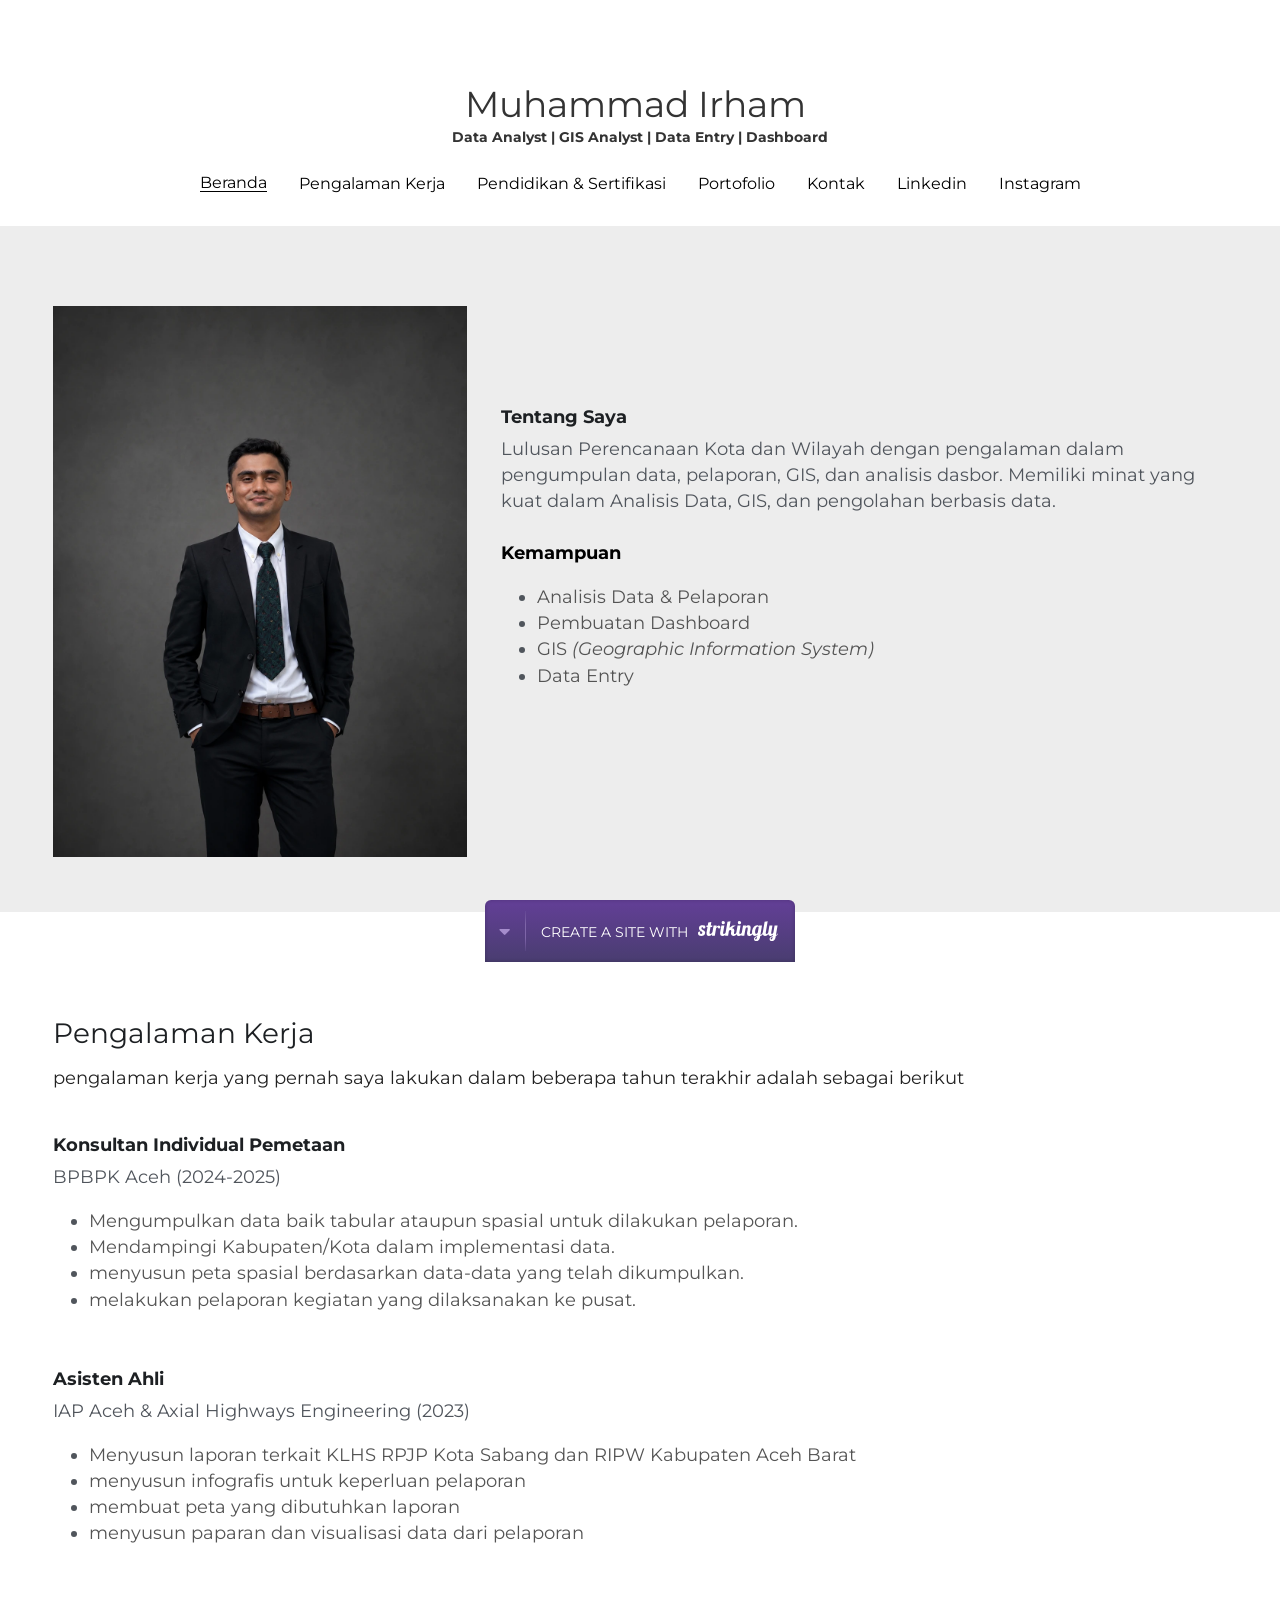
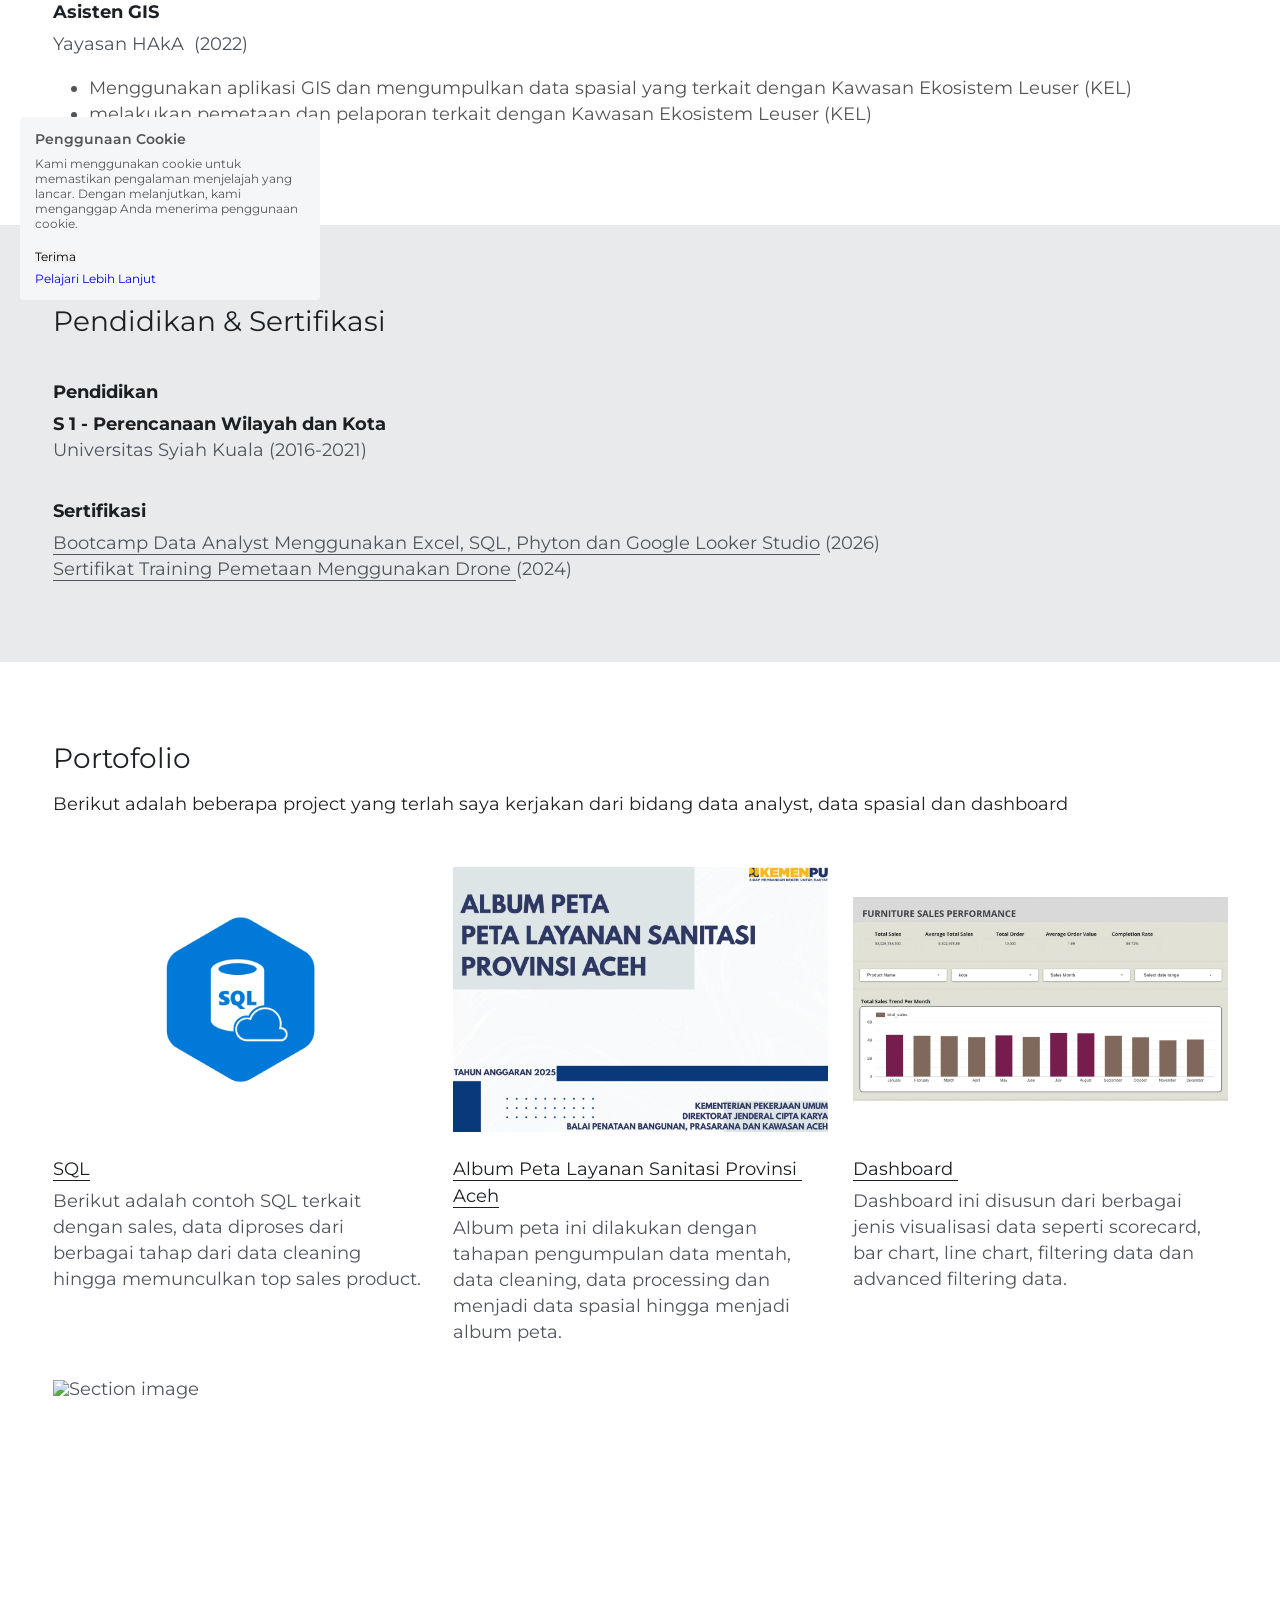
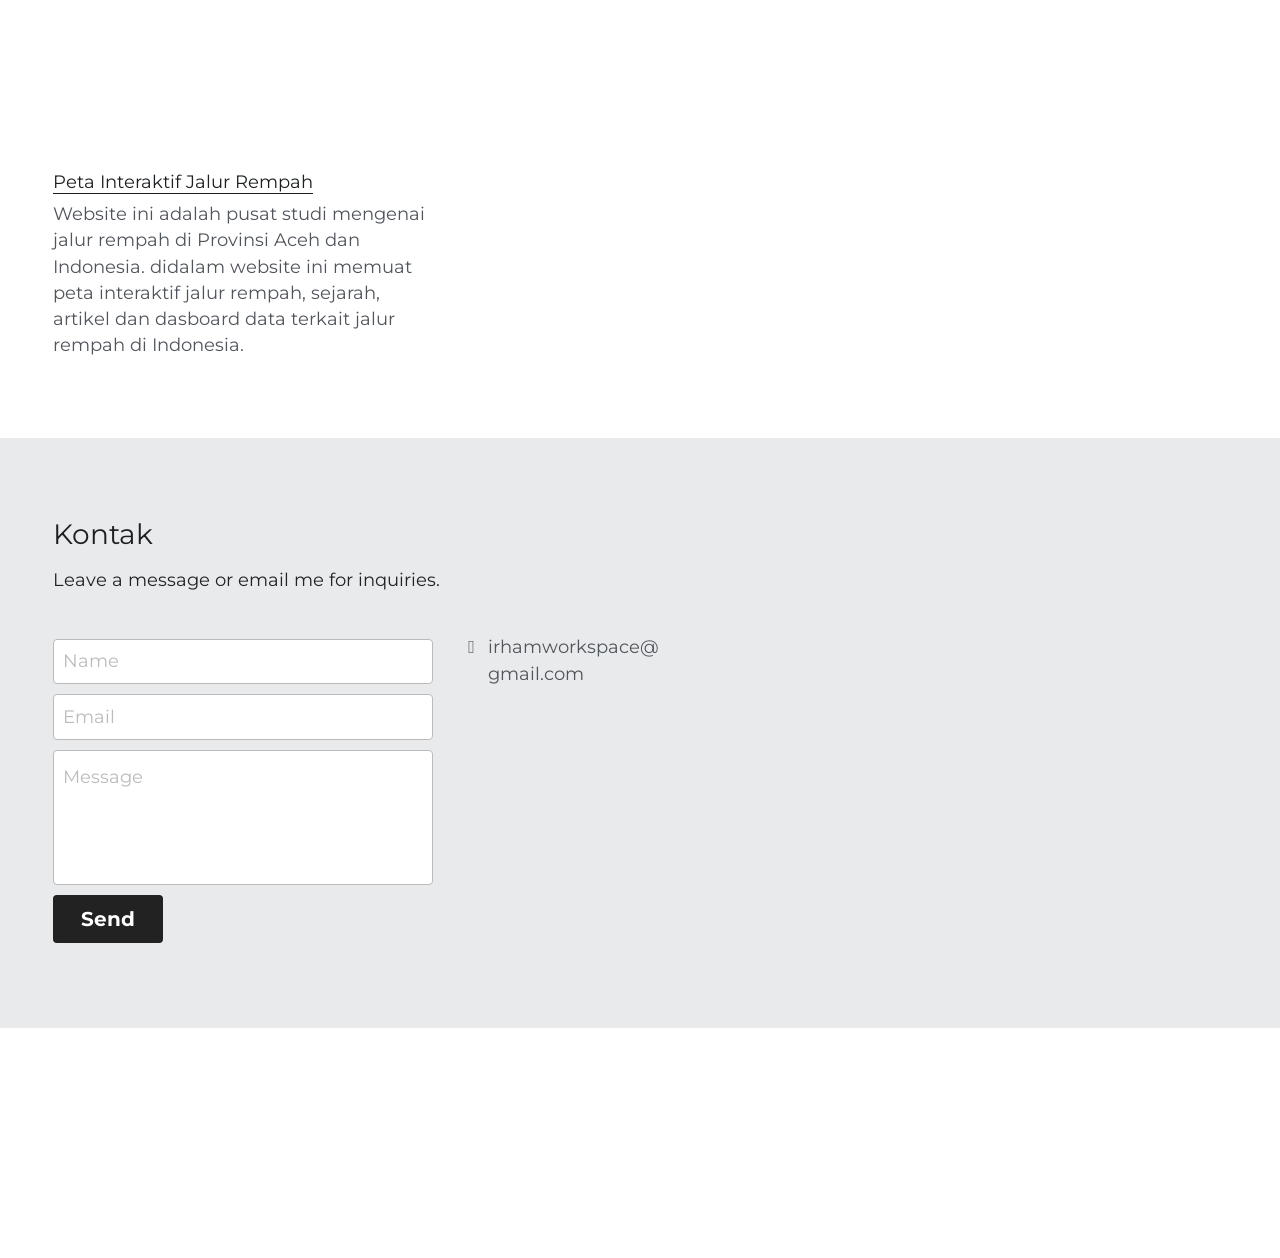
